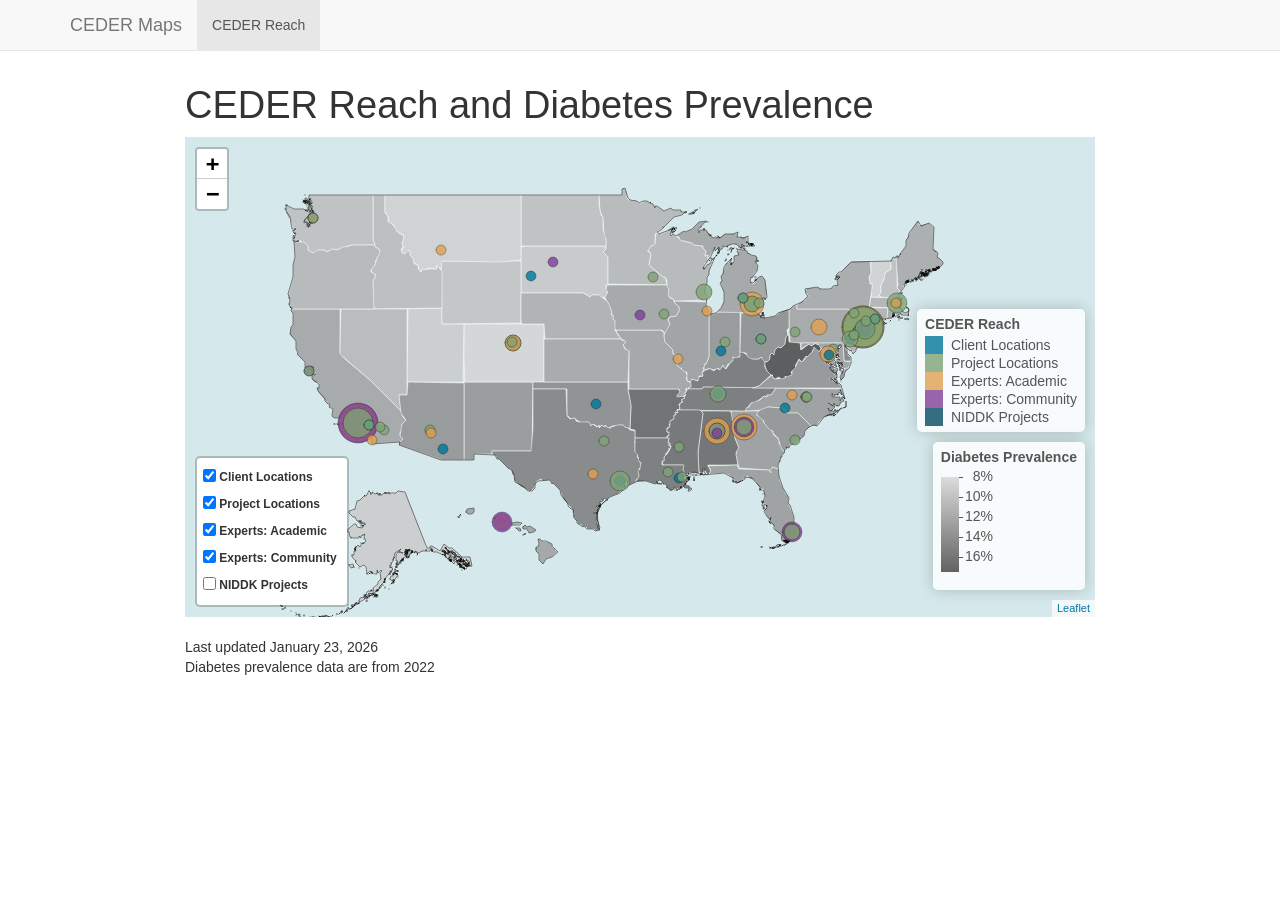
==== index.html @ 7a912268 "update - shift states, add NIDDK data, update legends" ====
<!DOCTYPE html>

<html>

<head>

<meta charset="utf-8" />
<meta name="generator" content="pandoc" />
<meta http-equiv="X-UA-Compatible" content="IE=EDGE" />




<title>CEDER Reach and Diabetes Prevalence</title>

<script src="site_libs/header-attrs-2.29/header-attrs.js"></script>
<script src="site_libs/jquery-3.6.0/jquery-3.6.0.min.js"></script>
<meta name="viewport" content="width=device-width, initial-scale=1" />
<link href="site_libs/bootstrap-3.3.5/css/bootstrap.min.css" rel="stylesheet" />
<script src="site_libs/bootstrap-3.3.5/js/bootstrap.min.js"></script>
<script src="site_libs/bootstrap-3.3.5/shim/html5shiv.min.js"></script>
<script src="site_libs/bootstrap-3.3.5/shim/respond.min.js"></script>
<style>h1 {font-size: 34px;}
       h1.title {font-size: 38px;}
       h2 {font-size: 30px;}
       h3 {font-size: 24px;}
       h4 {font-size: 18px;}
       h5 {font-size: 16px;}
       h6 {font-size: 12px;}
       code {color: inherit; background-color: rgba(0, 0, 0, 0.04);}
       pre:not([class]) { background-color: white }</style>
<script src="site_libs/navigation-1.1/tabsets.js"></script>
<link href="site_libs/highlightjs-9.12.0/default.css" rel="stylesheet" />
<script src="site_libs/highlightjs-9.12.0/highlight.js"></script>
<link href="site_libs/htmltools-fill-0.5.8.1/fill.css" rel="stylesheet" />
<script src="site_libs/htmlwidgets-1.6.4/htmlwidgets.js"></script>
<link href="site_libs/leaflet-1.3.1/leaflet.css" rel="stylesheet" />
<script src="site_libs/leaflet-1.3.1/leaflet.js"></script>
<link href="site_libs/leafletfix-1.0.0/leafletfix.css" rel="stylesheet" />
<script src="site_libs/proj4-2.6.2/proj4.min.js"></script>
<script src="site_libs/Proj4Leaflet-1.0.1/proj4leaflet.js"></script>
<link href="site_libs/rstudio_leaflet-1.3.1/rstudio_leaflet.css" rel="stylesheet" />
<script src="site_libs/leaflet-binding-2.2.2/leaflet.js"></script>
<script src="site_libs/map-widget-style-1.0.0/map-widget-style-bindings.js"></script>

<style type="text/css">
  code{white-space: pre-wrap;}
  span.smallcaps{font-variant: small-caps;}
  span.underline{text-decoration: underline;}
  div.column{display: inline-block; vertical-align: top; width: 50%;}
  div.hanging-indent{margin-left: 1.5em; text-indent: -1.5em;}
  ul.task-list{list-style: none;}
    </style>

<style type="text/css">code{white-space: pre;}</style>
<script type="text/javascript">
if (window.hljs) {
  hljs.configure({languages: []});
  hljs.initHighlightingOnLoad();
  if (document.readyState && document.readyState === "complete") {
    window.setTimeout(function() { hljs.initHighlighting(); }, 0);
  }
}
</script>






<link rel="stylesheet" href="style.css" type="text/css" />



<style type = "text/css">
.main-container {
  max-width: 940px;
  margin-left: auto;
  margin-right: auto;
}
img {
  max-width:100%;
}
.tabbed-pane {
  padding-top: 12px;
}
.html-widget {
  margin-bottom: 20px;
}
button.code-folding-btn:focus {
  outline: none;
}
summary {
  display: list-item;
}
details > summary > p:only-child {
  display: inline;
}
pre code {
  padding: 0;
}
</style>


<style type="text/css">
.dropdown-submenu {
  position: relative;
}
.dropdown-submenu>.dropdown-menu {
  top: 0;
  left: 100%;
  margin-top: -6px;
  margin-left: -1px;
  border-radius: 0 6px 6px 6px;
}
.dropdown-submenu:hover>.dropdown-menu {
  display: block;
}
.dropdown-submenu>a:after {
  display: block;
  content: " ";
  float: right;
  width: 0;
  height: 0;
  border-color: transparent;
  border-style: solid;
  border-width: 5px 0 5px 5px;
  border-left-color: #cccccc;
  margin-top: 5px;
  margin-right: -10px;
}
.dropdown-submenu:hover>a:after {
  border-left-color: #adb5bd;
}
.dropdown-submenu.pull-left {
  float: none;
}
.dropdown-submenu.pull-left>.dropdown-menu {
  left: -100%;
  margin-left: 10px;
  border-radius: 6px 0 6px 6px;
}
</style>

<script type="text/javascript">
// manage active state of menu based on current page
$(document).ready(function () {
  // active menu anchor
  href = window.location.pathname
  href = href.substr(href.lastIndexOf('/') + 1)
  if (href === "")
    href = "index.html";
  var menuAnchor = $('a[href="' + href + '"]');

  // mark the anchor link active (and if it's in a dropdown, also mark that active)
  var dropdown = menuAnchor.closest('li.dropdown');
  if (window.bootstrap) { // Bootstrap 4+
    menuAnchor.addClass('active');
    dropdown.find('> .dropdown-toggle').addClass('active');
  } else { // Bootstrap 3
    menuAnchor.parent().addClass('active');
    dropdown.addClass('active');
  }

  // Navbar adjustments
  var navHeight = $(".navbar").first().height() + 15;
  var style = document.createElement('style');
  var pt = "padding-top: " + navHeight + "px; ";
  var mt = "margin-top: -" + navHeight + "px; ";
  var css = "";
  // offset scroll position for anchor links (for fixed navbar)
  for (var i = 1; i <= 6; i++) {
    css += ".section h" + i + "{ " + pt + mt + "}\n";
  }
  style.innerHTML = "body {" + pt + "padding-bottom: 40px; }\n" + css;
  document.head.appendChild(style);
});
</script>

<!-- tabsets -->

<style type="text/css">
.tabset-dropdown > .nav-tabs {
  display: inline-table;
  max-height: 500px;
  min-height: 44px;
  overflow-y: auto;
  border: 1px solid #ddd;
  border-radius: 4px;
}

.tabset-dropdown > .nav-tabs > li.active:before, .tabset-dropdown > .nav-tabs.nav-tabs-open:before {
  content: "\e259";
  font-family: 'Glyphicons Halflings';
  display: inline-block;
  padding: 10px;
  border-right: 1px solid #ddd;
}

.tabset-dropdown > .nav-tabs.nav-tabs-open > li.active:before {
  content: "\e258";
  font-family: 'Glyphicons Halflings';
  border: none;
}

.tabset-dropdown > .nav-tabs > li.active {
  display: block;
}

.tabset-dropdown > .nav-tabs > li > a,
.tabset-dropdown > .nav-tabs > li > a:focus,
.tabset-dropdown > .nav-tabs > li > a:hover {
  border: none;
  display: inline-block;
  border-radius: 4px;
  background-color: transparent;
}

.tabset-dropdown > .nav-tabs.nav-tabs-open > li {
  display: block;
  float: none;
}

.tabset-dropdown > .nav-tabs > li {
  display: none;
}
</style>

<!-- code folding -->




</head>

<body>


<div class="container-fluid main-container">




<div class="navbar navbar-default  navbar-fixed-top" role="navigation">
  <div class="container">
    <div class="navbar-header">
      <button type="button" class="navbar-toggle collapsed" data-toggle="collapse" data-bs-toggle="collapse" data-target="#navbar" data-bs-target="#navbar">
        <span class="icon-bar"></span>
        <span class="icon-bar"></span>
        <span class="icon-bar"></span>
      </button>
      <a class="navbar-brand" href="index.html">CEDER Maps</a>
    </div>
    <div id="navbar" class="navbar-collapse collapse">
      <ul class="nav navbar-nav">
        <li>
  <a href="index.html">CEDER Reach</a>
</li>
      </ul>
      <ul class="nav navbar-nav navbar-right">
        
      </ul>
    </div><!--/.nav-collapse -->
  </div><!--/.container -->
</div><!--/.navbar -->

<div id="header">



<h1 class="title toc-ignore">CEDER Reach and Diabetes Prevalence</h1>

</div>


<style type="text/css">
* {
  font-family: Verdana, sans-serif;
}
</style>
<div class="leaflet html-widget html-fill-item" id="htmlwidget-45baf12095304bef8dec" style="width:100%;height:480px;"></div>
<script type="application/json" data-for="htmlwidget-45baf12095304bef8dec">{"x":{"options":{"crs":{"crsClass":"L.CRS.EPSG3857","code":null,"proj4def":null,"projectedBounds":null,"options":{}}},"calls":[{"method":"setMapWidgetStyle","args":[{"background":"#d5e8eb"}]},{"method":"addPolygons","args":[[[[{"lng":[-109.050173,-109.049843,-109.049813,-109.049542012251,-109.049112,-109.049195,-109.048763,-109.048772775906,-109.049084802024,-109.049106,-109.048769,-109.048591937497,-109.04859,-109.048593139572,-109.048598999056,-109.048599,-109.048731,-109.048309035589,-109.048296,-109.048286,-109.047612,-109.047647480095,-109.047653,-109.047653,-109.047645,-109.047638,-109.047117,-109.047117279572,-109.047165772631,-109.04736520556,-109.04748,-109.047453,-109.046905,-109.047013,-109.047046719674,-109.047117,-109.047116,-109.047236880653,-109.047237,-109.047415074923,-109.04747,-109.046827,-109.046909,-109.047045,-109.04687,-109.046564,-109.047298,-109.046685358783,-109.046662,-109.047145,-109.046945877251,-109.046426,-109.046579013811,-109.04680513771,-109.047006,-109.046882249387,-109.046868362467,-109.046749674445,-109.046742728296,-109.046395080562,-109.046251577674,-109.046182,-109.046182,-109.046156,-109.046113211721,-109.046086,-109.045363,-109.046104,-109.045624,-109.046072,-109.046023139153,-109.046001207114,-109.045944617481,-109.045851,-109.045851080673,-109.045899431486,-109.046017276826,-109.046024192748,-109.046035905875,-109.046048985767,-109.04605537371,-109.046059589727,-109.046071637565,-109.046083050336,-109.046084,-109.04616879456,-109.04625567532,-109.046349251741,-109.046440987196,-109.046566510783,-109.046588331975,-109.046625122675,-109.046744417874,-109.046783588042,-109.04678956207,-109.046792104787,-109.046794221037,-109.046796,-109.046768539509,-109.046768531326,-109.046721586012,-109.046692478815,-109.046683821279,-109.046668672152,-109.046645737352,-109.046619928071,-109.046596188097,-109.046570960812,-109.046556741655,-109.04654637039,-109.046498165315,-109.046481072318,-109.046481,-109.046509,-109.046489233402,-109.04648841628,-109.046442364779,-109.046398298641,-109.046352661976,-109.046309353,-109.046296,-109.046295,-109.046263839201,-109.046250670605,-109.046249519878,-109.046247972625,-109.046244599935,-109.046214021101,-109.046189704714,-109.046189683779,-109.046183194337,-109.046150827824,-109.046134187007,-109.046129325776,-109.046099792934,-109.046076613643,-109.046076563948,-109.046024,-109.046047670641,-109.046055,-109.046054885053,-109.046054445435,-109.04605407668,-109.046054,-109.046011,-109.045987504891,-109.045987494716,-109.045973,-109.045972227078,-109.045729,-109.045896927496,-109.045897309457,-109.045901303202,-109.046183,-109.046020822798,-109.046004876651,-109.046000527367,-109.04598214711,-109.045950563454,-109.045950499195,-109.045877469081,-109.04587746223,-109.04583522585,-109.04575403516,-109.045748804615,-109.045612584355,-109.045512221562,-109.045494475509,-109.045494076778,-109.045431,-109.0454311461,-109.045431159546,-109.045432436864,-109.045432461921,-109.045432462383,-109.045432713365,-109.045432905429,-109.045432905912,-109.045432958333,-109.04543298061,-109.045433,-109.045407,-109.045406646018,-109.045373650609,-109.045286570608,-109.045286537732,-109.045272,-109.045244,-109.045229139823,-109.045223,-109.033803815074,-109.005109884024,-109.004746883467,-108.958868,-108.954404,-108.749603341609,-108.646006153606,-108.620309,-108.619689,-108.536412308881,-108.379302869798,-108.320721,-108.320464,-108.2884,-108.288086,-108.250635,-108.249838706325,-108.249358,-108.196595304934,-108.186841763969,-108.186673126929,-108.047368367463,-108.037842453726,-108.033460486906,-108.000623,-107.878144002007,-107.869547127687,-107.867189001876,-107.866511001856,-107.866259286055,-107.780576407329,-107.766849999597,-107.712404494354,-107.661804503605,-107.613802000322,-107.601127853151,-107.600529000205,-107.53421298495,-107.481736999155,-107.478605081658,-107.442359998647,-107.420913,-107.410836951806,-107.333767990012,-107.254955868727,-107.244045425301,-107.196889008189,-106.985514007228,-106.963597454588,-106.877292,-106.869796,-106.781877981448,-106.781812086733,-106.750591,-106.707668044538,-106.675626,-106.661344,-106.628733,-106.628652,-106.617125,-106.617159,-106.500589,-106.500032867462,-106.476275022521,-106.475522858421,-106.412053832702,-106.343139,-106.339734364894,-106.293279,-106.248675,-106.247705,-106.201469,-106.10001080192,-106.006634,-106.006316634543,-105.997472,-105.996159,-105.718469674138,-105.718463007598,-105.716471,-105.66472,-105.62747,-105.547929583826,-105.533922,-105.522324624049,-105.512485,-105.508836,-105.465182,-105.447255,-105.442459,-105.419665893396,-105.41931,-105.251296,-105.220613,-105.220506506713,-105.155042271642,-105.136447566708,-105.1208,-105.029228,-105.000554,-104.755368410276,-104.73212,-104.732031,-104.705788056161,-104.645029,-104.63141632402,-104.625545,-104.624556,-104.519257,-104.519194990229,-104.480592108,-104.480578185033,-104.468486183089,-104.433987103927,-104.366369863959,-104.338833,-104.250536,-104.23226298601,-104.21502453372,-104.007855,-103.734364,-103.733247,-103.471821814883,-103.425683721903,-103.408134681063,-103.155922,-103.086102011771,-103.002199,-103.002247,-103.001964,-103.002143744581,-103.002198,-103.002518,-103.002252,-103.002188,-103.002565,-103.002434,-103.041924,-103.041923915598,-103.041745,-103.041674,-103.041387166569,-103.040824,-103.041305,-103.042186,-103.041716,-103.041917,-103.041146,-103.041271829564,-103.041484995686,-103.041554,-103.04205053449,-103.042050683907,-103.042366,-103.042775,-103.042497,-103.042377,-103.042366,-103.042339,-103.042395,-103.042568,-103.042711,-103.0426,-103.04252,-103.043261,-103.042642,-103.042617639748,-103.042612809138,-103.042552402864,-103.042521,-103.042781,-103.042775480951,-103.04277,-103.042769,-103.042800237602,-103.042827,-103.043286,-103.043277470412,-103.043277454333,-103.043268998042,-103.043072,-103.043386657767,-103.043594,-103.043589,-103.043588,-103.043582,-103.043575550185,-103.043549915641,-103.043538,-103.043583,-103.043610217744,-103.043611,-103.043585,-103.043606062016,-103.043612422947,-103.043613,-103.043613,-103.043614,-103.04363,-103.043693,-103.043776222217,-103.043919,-103.043944,-103.043946,-103.0439474629,-103.043947594326,-103.043955125638,-103.043979,-103.043978936987,-103.043936266136,-103.043936,-103.043719,-103.043644,-103.043625133873,-103.043605809335,-103.043580047453,-103.043569,-103.043516,-103.043529825066,-103.043686,-103.043744,-103.043767,-103.043721,-103.043771,-103.043746,-103.043555,-103.043531,-103.043571877651,-103.043617,-103.04395,-103.044893,-103.045698,-103.045644,-103.046907,-103.047346,-103.047978426842,-103.049096,-103.049608,-103.049956532261,-103.050148,-103.050532,-103.051087,-103.051535,-103.051363,-103.051664,-103.05261,-103.052610538094,-103.056655,-103.056655304753,-103.057487,-103.057856,-103.059242,-103.05972,-103.060103,-103.061161622042,-103.061784167753,-103.062891682925,-103.063386467329,-103.063905,-103.06398,-103.063998336846,-103.064216230317,-103.064452,-103.064625,-103.064679,-103.064657,-103.064569,-103.064569836802,-103.064701,-103.064862,-103.064807,-103.064916,-103.064889,-103.064672,-103.064699,-103.064707152225,-103.064711,-103.064698,-103.064807,-103.064821217267,-103.064826868944,-103.064826872699,-103.064827,-103.064807003377,-103.064799,-103.064798,-103.064864,-103.064633,-103.064815,-103.064761,-103.064788,-103.064761,-103.064735532948,-103.064725713734,-103.064712043391,-103.064696,-103.064695803864,-103.064559766108,-103.064513353785,-103.064422,-103.064348,-103.064344,-103.064423,-103.085876,-103.088698,-103.165128923371,-103.215641,-103.267633,-103.267708,-103.270383,-103.278521,-103.326501,-103.72288201487,-103.748317,-103.875476,-103.980179,-104.024521,-104.329638023971,-104.531756,-104.66646,-104.754556,-104.754787,-104.772106,-104.832893,-104.847741610844,-104.918359749142,-104.918885,-105.077046,-105.078605,-105.11804,-105.131377,-105.132916,-105.14824,-105.15031,-105.153994,-105.390396,-105.427049,-105.428582,-105.429281,-105.473262033978,-105.731362,-105.750527,-105.854061,-105.886159,-105.9006,-105.998003,-106.099737346294,-106.125534,-106.18184,-106.200682849113,-106.200699,-106.205915,-106.267860017969,-106.313307,-106.323369075398,-106.323469336526,-106.32650203923,-106.327377040936,-106.340645302761,-106.356808566918,-106.36095954523,-106.376861,-106.377179820505,-106.394298,-106.408964681989,-106.411075,-106.411089898858,-106.443916071922,-106.462788584466,-106.476664052092,-106.513986530033,-106.5170616312,-106.562214799929,-106.565142,-106.566056,-106.570448009124,-106.582131596828,-106.582636656977,-106.582639021187,-106.587972,-106.591890839803,-106.595333,-106.598587847317,-106.598639,-106.599096,-106.607003960449,-106.618486,-106.618582490048,-106.619448,-106.623568,-106.626910882875,-106.629395469948,-106.629738267254,-106.631182,-106.636492,-106.639529,-106.638186,-106.630114,-106.626466,-106.623216,-106.621873,-106.619569,-106.618745,-106.619371,-106.620454,-106.624299,-106.625479651191,-106.625535,-106.625123,-106.622819,-106.617708,-106.614702,-106.616136,-106.623659,-106.622377,-106.622117,-106.622529,-106.624063688275,-106.625322,-106.629747,-106.628663,-106.623933,-106.616219945087,-106.611846,-106.614346,-106.614773615005,-106.618870841296,-106.623445,-106.625947,-106.633668,-106.64084,-106.645479,-106.645646,-106.645296,-106.6429,-106.638154,-106.633927,-106.630692,-106.630370691537,-106.63035287014,-106.629197,-106.630256993624,-106.630799,-106.631315897573,-106.631344967303,-106.634873,-106.63588,-106.635926,-106.633548142476,-106.629701387774,-106.627808,-106.625763,-106.621857,-106.614637,-106.612810724434,-106.605845,-106.605746,-106.605245,-106.602045,-106.601945,-106.603424989633,-106.605267,-106.602727,-106.601232944887,-106.593826,-106.5901293572,-106.589045,-106.588045,-106.582144,-106.581344,-106.577244,-106.570944,-106.569009504542,-106.566844,-106.563444,-106.562945,-106.558444,-106.550827224243,-106.548532193957,-106.547144,-106.546576524959,-106.545344,-106.544714,-106.542144,-106.542097,-106.535843,-106.535343,-106.535154,-106.534743,-106.533043,-106.533,-106.53248,-106.530515,-106.527943,-106.527738,-106.527623,-106.527997,-106.528124,-106.528041,-106.528242,-106.531696,-106.569310996353,-106.599576963437,-106.601778961634,-106.750547,-106.750547,-106.993544,-106.998235,-107.00056,-107.00056,-107.296793744203,-107.296824,-107.422246,-107.422495,-107.620553,-107.627934,-107.640253,-107.865857,-108.208394,-108.208087,-108.208521,-108.208572,-108.208573,-108.707657,-108.788711,-108.851105,-108.861028,-109.050044,-109.050173],"lat":[31.48000400000004,31.499515,31.49952800000001,31.55251557594361,31.63659799999999,31.79655099999998,31.810776,31.8117148005187,31.84167931445724,31.84371500000002,31.86138299999999,31.87068916775248,31.870791,31.9206264786804,32.01363601423778,32.01365100000001,32.02817400000001,32.08241728254647,32.08409300000003,32.08911399999999,32.42637700000003,32.647047615745,32.681379,32.68632699999999,32.68998799999996,32.69343900000003,32.77757,32.77779400425197,32.81664856690571,32.97644214077486,33.06842,33.06942700000004,33.091931,33.09291700000001,33.10739117013475,33.13755899999996,33.13799500000002,33.20889499982979,33.20896499999998,33.24037497080568,33.25006299999998,33.36527199999998,33.36556999999999,33.36927999999998,33.37265399999993,33.37505999999993,33.409783,33.6171485661079,33.62505499999997,33.74000999999996,33.77740907414368,33.87505199999995,33.90802858684128,33.95676140604977,34.00005000000004,34.07849692540157,34.08730000214933,34.16253769330407,34.16694093647112,34.3873188013611,34.4782869188809,34.52239300000001,34.52255299999998,34.57929099999999,34.69648503914372,34.771016,34.78540599999997,34.799981,34.81422599999999,34.82856599999999,34.85756237019801,34.87057789418969,34.90416089656635,34.959718,34.95981851532002,35.02006134496941,35.16689107562549,35.17550798780626,35.19010199044438,35.20639891894888,35.21435799383597,35.21961095217339,35.23462198905445,35.24884176345263,35.25002499999998,35.2635517568103,35.27741131248332,35.29233898588464,35.30697298127429,35.32699699052937,35.33047799165025,35.33634698669369,35.35537741933272,35.36162599631376,35.36257899647661,35.36298462050931,35.36332221285005,35.36360600000004,35.37953482853517,35.37953957516642,35.40677083787232,35.42365486001353,35.42867678075034,35.43746423631791,35.45076787643888,35.46573889777682,35.47950958982803,35.49414301717192,35.50239103058569,35.50840702304991,35.53636902702224,35.5462840508143,35.54632600000004,35.54644,35.5527329238537,35.55299306412924,35.56765408909615,35.5816830511954,35.59621200836154,35.60999991883163,35.614251,35.61651699999997,35.64679046415748,35.65958407086163,35.66070202935578,35.66220522254338,35.66548187222498,35.69518994238032,35.71881389573574,35.71883423433788,35.7251388828586,35.75658372705541,35.77275068007691,35.77747348259206,35.80616534617459,35.82868458376078,35.82873286373606,35.8798,35.88661179959763,35.88872099999999,35.89299000169316,35.90931700160065,35.92301219646393,35.92585999999999,35.92589599999997,35.97315950299367,35.9731799714136,36.00233800000001,36.00270130514009,36.11702800000002,36.14096802494021,36.14102247789049,36.141591832814,36.18175099999999,36.25038516831657,36.25713365403082,36.25897429188562,36.26675290437908,36.28011925888987,36.28014645374734,36.31105314760959,36.31105604693798,36.32893068529955,36.3632909740909,36.36550456572838,36.42315363183217,36.46562764608519,36.47313786062067,36.47330660557338,36.50000099999998,36.52736467799808,36.52988300085338,36.76911699961324,36.77380999959168,36.77389661225711,36.82090399961708,36.85687647079151,36.85696699945056,36.86678499970662,36.87095739905483,36.87458900000002,36.87499799999996,36.87524414330215,36.89818768441567,36.95873924657194,36.9587621071937,36.96887100000001,36.96948900000002,36.99043123538571,36.99908400000005,36.9990613877526,36.99900456808717,36.99900384927422,36.99891300000002,36.99890600000001,36.99913955348278,36.99925769511515,36.99928700000001,36.99924900000001,36.9993217008121,36.9994588578443,36.99951000000001,36.99949900000003,36.99952000000003,36.99955500000002,36.99956100000001,36.99922053300961,36.99901500000002,36.99922415439059,36.99926281799402,36.99926348648101,36.99981569864592,36.99985345992168,36.9998708302929,37.00000099999998,37.0000018451053,37.0000019044237,37.00000192069483,37.00000192537302,37.0000019271098,37.00000251832186,37.00000261303412,37.00000298870819,37.00000333784818,37.00000366906557,37.00000375651717,37.00000376064931,37.00000421822991,37.00000458031426,37.0000046019245,37.00000485201571,37.00000500000001,37.00000748369808,37.0000264808319,37.0000459076463,37.00004859701892,37.00006022085218,37.0001123237881,37.00011772611452,37.00013899999997,36.99242599999997,36.9924518137716,36.99245183311912,36.99246099999994,36.99284004350721,36.99312300000005,36.99324300000003,36.993161,36.99317499999997,36.99300400000001,36.99296699999999,36.99376799999998,36.99376963184024,36.99383934364938,36.99384155069811,36.99402778562911,36.99423000000001,36.99420678347501,36.99389000000003,36.99428799999998,36.99426600000005,36.99412199999996,36.99475782241311,36.99534300000004,36.99534556330966,36.99541699999997,36.99541799999994,36.99584592003752,36.99584593031074,36.99584899999999,36.99587400000002,36.99567899999997,36.99584565157531,36.99587499999998,36.99582198218773,36.99577699999999,36.995895,36.99599100000003,36.996017,36.99599400000003,36.99585812161605,36.99585600000001,36.99560499999998,36.99516900000003,36.9951692763344,36.99533914636009,36.99538739687436,36.99542799999998,36.99272900000002,36.99326399999999,36.99346494633961,36.99348399999999,36.99344700000001,36.99342618710919,36.99337800000004,36.99353240368458,36.99359900000002,36.99437699999999,36.99376599999999,36.99376592060781,36.99371649666315,36.99371647883729,36.9937009972359,36.993656827462,36.99357025592807,36.99353499999998,36.994644,36.9947640978128,36.99487739605791,36.99623900000001,36.99804099999999,36.99801600000001,36.99901945249249,36.99919654860649,36.99926390871478,37.000232,37.00017386323132,37.00010399999999,36.91158699999998,36.90957300000001,36.7635143968073,36.71942699999999,36.67518599999998,36.61717999999998,36.60271600000002,36.52658800000003,36.50039699999999,36.50043900000002,36.50035310281342,36.318267,36.31753400000004,36.22901956522964,36.05523099999998,35.837694,35.82521699999995,35.81407200000002,35.796441,35.791583,35.73943281380075,35.65108590541502,35.62248700000004,35.39474705349185,35.39467852206501,35.25005600000003,35.241237,35.21186199999996,35.18314900000006,35.18278599999999,35.18192200000001,35.17857300000004,35.15931800000001,35.144735,35.14276600000004,35.13559600000001,35.12505800000002,35.10991300000001,35.06756099042913,35.05916263544231,34.95414208547088,34.89954600000004,34.85024299999996,34.82113302796858,34.792224,34.74736099999998,34.7063357953577,34.67118800000005,34.65309900000002,34.65177105478681,34.65176855152251,34.65045201757881,34.61978199999999,34.52507001215204,34.46265999999997,34.45977400000001,34.459662,34.45565700000002,34.44829922655861,34.41905603864432,34.405463,34.40067800000001,34.39720482146564,34.397105,34.393716,34.391253248545,34.39050947398982,34.39044199999999,34.38867899999999,34.38496899999997,34.38468999999998,34.38357800000003,34.38259774538729,34.38091599999997,34.37966000000004,34.37955499999999,34.37659413362992,34.37632813171852,34.36108498569236,34.31276400000002,34.312749083575,34.30264799999996,34.30258499999996,34.28944099999995,34.25690299999995,34.21440239607222,34.17086910662118,34.11283411361798,34.08794699999999,34.07938199999999,34.07805609488531,34.06307799999997,34.04998599999999,34.04354499999999,34.04232000000003,34.04153800000002,34.03729400000004,34.03271400000001,34.01801400000002,34.01117840125713,34.00363299999999,33.97462899999998,33.94561700000001,33.90629899999996,33.90153699999996,33.85029999999999,33.82467499999999,33.79634047056211,33.74627000000002,33.73776600000006,33.714662829094,33.70197100000004,33.67240799999995,33.65818599999999,33.65048699999999,33.64195000000004,33.62948900000004,33.57059900000002,33.57057476768682,33.38843800000001,33.38841640317422,33.32947699999998,33.31523400000001,33.26037100000001,33.25626199999999,33.21922499999994,33.16989410385742,33.14088399770588,33.08927472283874,33.06621818605171,33.04205500000002,33.03869299999996,33.03758956476398,33.02447764049894,33.01029000000002,32.99989900000001,32.96437300000002,32.95909699999999,32.90001399999998,32.89988303414768,32.87935500000001,32.86834600000003,32.85769599999999,32.85725999999998,32.84935900000003,32.82847000000002,32.82753099999998,32.79836098131792,32.78459300000003,32.78360200000004,32.77730300000005,32.74127999999997,32.72696006151711,32.72695054766144,32.72662799999996,32.71382016271929,32.708694,32.69076099999999,32.68264700000003,32.64642,32.624537,32.60186299999999,32.60039700000006,32.58798300000001,32.56220642545804,32.55226786971591,32.53843137983085,32.52219299999999,32.52192300014247,32.33465412003091,32.27076315374621,32.14500599999997,32.12304100000001,32.08705099999997,32.00051799999999,32.000465,32.00045299999996,32.00048912531142,32.00051300000003,32.000475,32.00032400000001,32.00032599999998,32.00041899999998,32.00036999999999,32.00020837138814,32.000198,32.00055399999998,32.00012500000003,32.00001,32.00007436370041,32.000117,32.00041199999998,32.00052699999999,31.99777299999999,31.99748599999998,32.00000699999998,32.00007796914892,32.000415489556,32.00041799999999,32.00057899999999,32.00053299999997,32.00048499999998,32.00052399999998,32.00051799999999,32.00048499999998,32.000497,32.000497,32.00060700000002,32.000638,32.00059999999999,32.00057699999998,32.00072070079729,32.00156400000002,32.00220600000003,32.00235000000001,32.00197000000001,32.00209999999997,32.002328,32.00249153310949,32.00253300000002,32.00204999999996,32.00178522694662,32.00178500000001,32.00176199999997,32.00161779694488,32.00151200000001,32.00145817009728,32.0014576337222,32.00144140942606,32.00143672835827,32.00136574605949,32.00127927613133,32.0012570693052,32.00117199999998,32.00117770465088,32.00148399999998,32.00135286795621,32.00133399999999,32.00133394217122,32.00120652973703,32.00113327743436,32.0010794208029,32.00093455628421,32.00092262049982,32.00074736171683,32.00073599999997,32.00075900000004,32.0007569959805,32.00075166490382,32.00075143445113,32.00075143337232,32.00074899999999,32.00076443898299,32.00077799999999,32.00075437134429,32.00075399999999,32.00073100000002,32.00063475045564,32.00049499999999,31.99991706272586,31.99473299999999,31.99099900000003,31.99047653734939,31.99008821864476,31.99003464249641,31.98980900000002,31.98571899999999,31.98034800000001,31.97682000000002,31.97125799999999,31.97068999999998,31.97291000000003,31.972933,31.97157799999999,31.96695500000001,31.96477700000001,31.96340299999999,31.961054,31.95763622495032,31.95747600000001,31.95453100000001,31.95289099999997,31.95600800000002,31.95599999999997,31.94843900000001,31.94551000000001,31.94086300000002,31.936621,31.934863,31.9322200173285,31.930053,31.92657,31.92361400000002,31.925335,31.92193250072015,31.92000300000001,31.918003,31.91781647357347,31.91602925617058,31.91403400000003,31.91222700000002,31.90978999999999,31.90459799999999,31.89867000000003,31.89564899999997,31.89485900000001,31.89293299999999,31.89166299999999,31.88918399999998,31.88641100000002,31.88583200000004,31.88579988572389,31.88371699999999,31.88105709090555,31.87969699999998,31.87903482807254,31.87899758827801,31.87447799999996,31.871514,31.86623499999999,31.86458239194992,31.86190890217071,31.860593,31.85627599999997,31.85285399999998,31.84649000000002,31.84645157177209,31.84630499999999,31.84623899999997,31.84590499999998,31.844405,31.83960500000003,31.83439563251777,31.82791200000003,31.82502399999997,31.82500335414239,31.82490099999999,31.82320383812054,31.82270599999998,31.82210600000001,31.81550599999999,31.81390600000001,31.81040599999997,31.81020600000003,31.81166866729755,31.81330599999999,31.81260599999995,31.81110400000001,31.81040599999997,31.80831576799805,31.80768595481949,31.80730499999999,31.8065805235309,31.805007,31.80428700000002,31.80210700000002,31.80214600000003,31.79860699999999,31.79750699999997,31.79708899999996,31.79610700000001,31.791907,31.79182900000001,31.79191399999999,31.79210300000003,31.79050700000002,31.78976099999998,31.78911899999999,31.78694499999998,31.78498500000002,31.78398000000003,31.783148,31.78390400000001,31.7838699687675,31.78384258638635,31.78384059418332,31.78370599999999,31.78389800000002,31.783689,31.78367100000003,31.78367900000001,31.78351300000002,31.78376197457101,31.78376200000002,31.78359900000003,31.78359900000003,31.78359900000003,31.78359900000003,31.78359900000002,31.78359900000003,31.78359900000003,31.61348899999997,31.49979800000002,31.49974200000002,31.33339500000006,31.33319100000001,31.332365,31.33230099999995,31.332315,31.33250199999997,31.48000400000004]}]],[[{"lng":[-104.057879,-104.050783,-104.039694,-104.03982,-104.040033,-104.039739,-104.039563,-104.039977,-104.040135756493,-104.040358,-104.040265,-104.040114,-104.04041,-104.040816,-104.041416448326,-104.041764,-104.041274,-104.041145,-104.041717,-104.041716272732,-104.041661374067,-104.041647,-104.041937,-104.042597,-104.043814,-104.044009,-104.04403,-104.045443,-103.74279271535,-103.668479,-103.660779,-103.660779,-103.618333974136,-103.577083,-103.55871,-103.493975328656,-103.434851,-103.432393,-103.41804,-103.411325,-103.37546,-103.369148,-103.369029,-103.284109,-103.284092,-103.252742271519,-103.245116814097,-103.218396,-103.210634,-103.161251,-103.140939,-103.125189017345,-103.097872,-103.078477,-103.047779,-103.026058,-102.995345,-102.995247998363,-102.989902,-102.953806,-102.942069771231,-102.920482,-102.880252,-102.870629,-102.817927433173,-102.746387997439,-102.704871,-102.693707097154,-102.674077,-102.672474,-102.666684,-102.652345978923,-102.65162,-102.642555,-102.62183887534,-102.56935443253,-102.558579,-102.550947,-102.497405421881,-102.476024,-102.467563,-102.459586,-102.446419,-102.44560667159,-102.425397,-102.425358,-102.420173,-102.410346,-102.406176,-102.398575,-102.396359,-102.392767,-102.392696,-102.373076350039,-102.354283,-102.353384,-102.32823,-102.320669136288,-102.247740158632,-102.217867,-102.197121968613,-102.176993,-102.176861347305,-102.176698,-102.171245822894,-102.159439,-102.157965,-102.156393,-102.145516721977,-102.145356,-102.135269,-102.125429,-102.124628,-102.123322773792,-102.114556584811,-102.087555,-102.085122,-102.06093,-102.000678897073,-102.000656,-102.000425,-101.998734331893,-101.998703,-101.992187,-101.991268328837,-101.989501,-101.973749,-101.957439,-101.886838,-101.874437659164,-101.852642,-101.832991,-101.824194228558,-101.794606,-101.790054,-101.766177,-101.765293,-101.764277,-101.758611,-101.730069,-101.72338,-101.721164914813,-101.708785,-101.700267239674,-101.681819,-101.680574,-101.657631,-101.628597,-101.57598516215,-101.562156,-101.557276,-101.451839848029,-101.41989,-101.373769,-101.37069,-101.365283,-101.333889162449,-101.333871,-101.313272,-101.287223,-101.271524,-101.224006,-101.205474846343,-101.203787,-101.179103,-101.175693,-101.171074,-101.163241,-101.146076,-101.142571,-101.106826,-101.101334,-101.079772618243,-100.980693,-100.977254586242,-100.976565,-100.964411,-100.959973045552,-100.938989,-100.935582,-100.890176,-100.876847194107,-100.811078660018,-100.793764000834,-100.769751,-100.76211,-100.762072,-100.750407,-100.720865,-100.708144375383,-100.65082,-100.64901795395,-100.628042082781,-100.627681,-100.511948993993,-100.511793,-100.50354410395,-100.499353928538,-100.462838,-100.430597,-100.424438,-100.420162,-100.410386,-100.294126,-100.285345,-100.284134,-100.275614,-100.274762,-100.170826,-100.152084,-100.14173,-100.110339,-100.108471,-100.087882419557,-100.084163,-100.069256952815,-100.06902,-100.067565278813,-100.005486,-99.9839900598073,-99.96577500000001,-99.88029200000001,-99.8800619621576,-99.83868,-99.75039599999999,-99.749494,-99.74932500000001,-99.74787000000001,-99.73893088377352,-99.718073,-99.692975,-99.671938,-99.6300171732811,-99.61116,-99.58878,-99.49314,-99.49025399999999,-99.4487160043449,-99.44279186392231,-99.40125999999999,-99.385565,-99.378486,-99.34496,-99.344774,-99.317875,-99.29727200000001,-99.283968,-99.27626600000001,-99.257745,-99.222269,-99.221672,-99.213644,-99.212571,-99.102372,-99.09805537426691,-99.092868,-99.0057543501525,-99.00564199999999,-98.9734590104526,-98.905477,-98.90442899999999,-98.8803248690827,-98.8456095246563,-98.787330391174,-98.77703853575019,-98.7563089495722,-98.7243745348833,-98.6318473214516,-98.625379,-98.600281789017,-98.50700555702851,-98.47630270694971,-98.414518,-98.3823165064246,-98.35217282424129,-98.2783009463399,-98.25748860783651,-98.18563,-98.184637,-98.17434191401151,-98.1026919940893,-98.070515,-98.008202,-98.00810165517851,-97.98689299999999,-97.9787777817296,-97.958718,-97.8824101121447,-97.85478813554781,-97.784575,-97.77704,-97.7587460741606,-97.72949182039341,-97.696691,-97.6340500190402,-97.60477569305321,-97.542598,-97.5326350750621,-97.519035,-97.51894400000002,-97.50952719201932,-97.49189200000001,-97.481967,-97.4804136818976,-97.480412998867,-97.48009654667339,-97.4797589985254,-97.354095,-97.35409240275941,-97.318899,-97.312184,-97.3119155430189,-97.228323,-97.22830388539739,-97.2282906022523,-97.144987,-97.118053,-97.103218,-97.10311199557709,-97.07499089266361,-97.01959600000001,-97.0194240623577,-97.000361,-96.99865200000001,-96.97757880856361,-96.9666686597206,-96.89407640924949,-96.8522775739747,-96.84397095637151,-96.8437734675425,-96.805155,-96.7990113416557,-96.79813643621409,-96.791505,-96.7637713288362,-96.7222067701198,-96.701313,-96.680646,-96.65989500000001,-96.639135687698,-96.639066,-96.618295,-96.607142,-96.597432,-96.58727384116702,-96.576897,-96.563672,-96.56451800000001,-96.564317,-96.564002,-96.56541199999999,-96.566562,-96.56885800000001,-96.569802,-96.5698845819619,-96.57018600000001,-96.56931400000001,-96.567775,-96.56661099999999,-96.565541,-96.56442,-96.566188,-96.56637600000001,-96.56675995455051,-96.567268,-96.568315,-96.56805300000001,-96.568941,-96.568281,-96.568772,-96.571354,-96.57265099999999,-96.571871,-96.57466700000001,-96.574417,-96.57298400000001,-96.57422835854722,-96.574517,-96.576544,-96.577534,-96.577484,-96.57974,-96.583085,-96.5841807009359,-96.58709300000001,-96.593216,-96.596704,-96.60186299999999,-96.60762099999999,-96.612512,-96.61819500000001,-96.625347,-96.62777800000001,-96.629426,-96.630512,-96.636646,-96.63872600000001,-96.6389449079695,-96.63968500000001,-96.641941,-96.6421229398222,-96.652226,-96.657460525126,-96.662595,-96.6720159698817,-96.67266499999999,-96.687224,-96.69901499583879,-96.711157,-96.745086,-96.75035,-96.75717400000001,-96.76086600000001,-96.7898546649608,-96.800156,-96.82616,-96.82671685320661,-96.827428,-96.83265900000001,-96.83576900000001,-96.840746,-96.844211,-96.84839553009591,-96.8515764610359,-96.85162099999999,-96.85239199999999,-96.85665700000001,-96.85775099999999,-96.8569335806536,-96.853646,-96.84944400000001,-96.8467950525508,-96.844334,-96.843957,-96.84119600778899,-96.83545100000001,-96.801987,-96.799102,-96.79384,-96.784863,-96.781036,-96.76528000000002,-96.7637717870835,-96.76059100000001,-96.752865,-96.7515512681348,-96.74548700000001,-96.743683,-96.743486,-96.742509,-96.738446,-96.73683699999999,-96.732739,-96.731396,-96.72425,-96.710786,-96.702006,-96.69254100000001,-96.68617845947701,-96.683753,-96.68045400000001,-96.6780869878811,-96.67544700000001,-96.67030099999999,-96.66225799999999,-96.64788799999999,-96.640624,-96.631204,-96.617726,-96.6162935663619,-96.6162792068708,-96.60118,-96.58476400000001,-96.578879,-96.574847099574,-96.57136400000002,-96.56214199999999,-96.5554653376133,-96.545973,-96.539722,-96.53094400000001,-96.521787,-96.508132,-96.50200599999999,-96.4924922968908,-96.489065,-96.482556,-96.47932299999999,-96.470386775791,-96.4698540648925,-96.469246,-96.468756,-96.46802700000002,-96.466644,-96.46191,-96.457781,-96.45694100000001,-96.4543250259353,-96.454094,-96.453067,-96.4529383035552,-96.45288902439241,-96.452791,-96.45279987348852,-96.4528760483708,-96.452949,-96.452947585722,-96.45264246286941,-96.452315,-96.452152,-96.452162,-96.452304,-96.45232663571829,-96.4523292033581,-96.45235300000002,-96.45241799999999,-96.452026,-96.452219,-96.4522178100577,-96.45221324741981,-96.4522130929104,-96.4522126803531,-96.45220999999999,-96.45217700000002,-96.45224,-96.4520965487705,-96.45209204239239,-96.45209199999999,-96.45234700000002,-96.45204699999999,-96.451853,-96.4519858660511,-96.452009,-96.4520087195371,-96.4517888298149,-96.45155953971729,-96.451559,-96.4516417524728,-96.45182900000002,-96.451888,-96.451823,-96.45171987653779,-96.45162000000001,-96.45138,-96.45157300000001,-96.451232,-96.4512340815119,-96.45123957102362,-96.451543,-96.45165312734849,-96.45176052852329,-96.451761,-96.45172105563191,-96.45171999999999,-96.451888,-96.4519707582164,-96.4519902127759,-96.452016,-96.452236,-96.45201,-96.45197400000001,-96.452122,-96.45221800000002,-96.45181599999999,-96.45182477333981,-96.45192400000001,-96.45200666991811,-96.452073,-96.45213400000002,-96.4521342857491,-96.45217413820912,-96.452213,-96.452282,-96.452305,-96.4521560529294,-96.452152,-96.452248,-96.452309,-96.452372,-96.452248,-96.4523450351456,-96.452369,-96.45223900000001,-96.45233399999999,-96.4525,-96.45255665801891,-96.452617,-96.452610027088,-96.452365,-96.452369,-96.45241900000001,-96.452673,-96.45277400000001,-96.4527742996177,-96.4528457980993,-96.4529972784872,-96.453187,-96.45331299999999,-96.453405,-96.4533735560658,-96.453373,-96.4533322919163,-96.4531716351561,-96.453053,-96.45311097628191,-96.45311599999999,-96.45329700000002,-96.453328,-96.4533268993851,-96.45326300000001,-96.45338900000002,-96.453292,-96.453165,-96.4531884676889,-96.453289,-96.45335200000001,-96.4533221362542,-96.4533171679341,-96.45328292772771,-96.45326660854739,-96.4532131642212,-96.453183,-96.453304,-96.453335,-96.453264,-96.4532636118807,-96.45326359312121,-96.45308799999999,-96.453281,-96.4533094607428,-96.45338,-96.4533938688874,-96.453408,-96.453407984514,-96.45340798428511,-96.4533986148153,-96.45338700000002,-96.453356,-96.453383,-96.45337916635791,-96.45336994645371,-96.45335200000001,-96.45334607659521,-96.4533444648672,-96.4533393642466,-96.45326000000001,-96.521272,-96.53167001341251,-96.57394600000001,-96.598928,-96.5989289125409,-96.599182,-96.59839599999999,-96.594722,-96.59167600000001,-96.590452,-96.59004300000001,-96.586274,-96.585049,-96.584547,-96.586924,-96.586191,-96.58721300000001,-96.586275,-96.583296,-96.58238,-96.580997,-96.58654900000001,-96.58674300000001,-96.584126,-96.583702,-96.585137,-96.584603,-96.582475,-96.585387,-96.587929,-96.593333,-96.593554807608,-96.593999,-96.600039,-96.6004322058138,-96.600617,-96.602608,-96.6004519303786,-96.59425400000001,-96.592905,-96.58961971708339,-96.58955108259811,-96.587884,-96.58195600000001,-96.575181,-96.570224,-96.56962799999999,-96.57078799999999,-96.57357900000001,-96.568499,-96.56272800000001,-96.55758600000001,-96.55300800000001,-96.537116,-96.531159,-96.530124,-96.530124,-96.529152,-96.525453,-96.524044,-96.52157200000001,-96.521297,-96.521323,-96.522203,-96.526467,-96.527345,-96.52722300000001,-96.526635,-96.52551,-96.52447600000001,-96.524289,-96.52457239379579,-96.5270452475727,-96.53190499999999,-96.534913,-96.533101,-96.528817,-96.525564,-96.526004,-96.52738925839,-96.53039200000001,-96.541037,-96.54930568024,-96.553087,-96.55524600000001,-96.563523,-96.56429,-96.56910999999999,-96.570707,-96.571646,-96.573556,-96.58034600000001,-96.582947,-96.58564699999999,-96.588492,-96.58891800000001,-96.5888360184796,-96.587014,-96.584086,-96.581159,-96.579582,-96.580708,-96.578828,-96.57781900000001,-96.578575,-96.580904,-96.582876,-96.582939,-96.58353300000002,-96.58631700000001,-96.58522000000002,-96.582904,-96.576804,-96.56857599999999,-96.564165,-96.56009899999999,-96.55697000000001,-96.554965,-96.553217,-96.55259100000001,-96.5525585062063,-96.55203,-96.55296300000001,-96.559186,-96.56525300000001,-96.57119400000001,-96.56918606632421,-96.568505,-96.56044,-96.558995,-96.557317,-96.556313,-96.554937,-96.54818400000001,-96.54490199999999,-96.54008800000001,-96.535741,-96.526865,-96.52208400000001,-96.520961,-96.519273,-96.512458,-96.500759,-96.496454,-96.4915252904012,-96.485264,-96.48502446618392,-96.47669700000002,-96.47557100000002,-96.474912,-96.47215800000001,-96.470626,-96.470781,-96.473777,-96.473834,-96.47239500000001,-96.46942022810801,-96.468802,-96.467146,-96.465146,-96.464896,-96.4663961109041,-96.46640158028841,-96.467292,-96.46731008430321,-96.467384,-96.466537,-96.465099,-96.45997800000001,-96.458854,-96.455544,-96.45036100000002,-96.443431,-96.442711,-96.441644,-96.44080099999999,-96.439615,-96.436589,-96.439335,-96.448134,-96.451877,-96.460516,-96.462855,-96.462636,-96.455337,-96.454526,-96.454088,-96.4541258653253,-96.45418825871241,-96.455209,-96.458201,-96.46084999999999,-96.463094,-96.46820700000001,-96.469953,-96.47316499999999,-96.476905,-96.486722,-96.48815500000001,-96.488839,-96.4892773096238,-96.490365,-96.50174800000001,-96.505239,-96.508916,-96.510256,-96.51843100000001,-96.517319,-96.51575200000001,-96.513873,-96.511605,-96.509145,-96.50914600000002,-96.510802,-96.512916,-96.513085,-96.511804,-96.51099499999999,-96.503209,-96.49918700000001,-96.4955680347642,-96.49441600000002,-96.4935903250836,-96.49167,-96.492693,-96.49434100000001,-96.49669900000001,-96.49782,-96.4984206806301,-96.49861441648231,-96.5002107075548,-96.50154314224982,-96.502728,-96.50733700000001,-96.509986,-96.51288599999999,-96.512203,-96.512237,-96.51651564479791,-96.516724,-96.52077300000001,-96.520246,-96.515922,-96.510693,-96.506148,-96.505028,-96.50313199999999,-96.50030800000002,-96.50485700000002,-96.50806900000001,-96.509472,-96.51074900000002,-96.514888,-96.519994,-96.52012000000001,-96.516419,-96.516203,-96.51688799999999,-96.518258,-96.519378,-96.52055900000001,-96.52118,-96.52351299999999,-96.525536,-96.54109800000001,-96.54168900000001,-96.541628,-96.540229,-96.537837,-96.537414960676,-96.537353873885,-96.536564,-96.538555,-96.542473,-96.54297099999999,-96.54284699999999,-96.54110141069791,-96.53939699999999,-96.536007,-96.528886,-96.526563,-96.526357,-96.52773999999999,-96.534395,-96.540116,-96.540396,-96.53843800000001,-96.537851,-96.543908,-96.54639400000001,-96.547327,-96.54965900000001,-96.55046900000001,-96.55043900000001,-96.546556,-96.54528200000001,-96.54379,-96.54341700000002,-96.54270200000001,-96.541708,-96.54146,-96.544321,-96.545502,-96.550847,-96.553772,-96.554709,-96.554203,-96.552184,-96.549976,-96.549513,-96.55080811790179,-96.55128499999999,-96.552092,-96.55398700000002,-96.556162,-96.558584,-96.56057199999999,-96.56283999999999,-96.563058,-96.56560500000001,-96.5667145165615,-96.571353,-96.57977200000001,-96.581604,-96.58238,-96.57781300000002,-96.57793700000001,-96.5834637264924,-96.58448799999999,-96.58569900000002,-96.59103899999999,-96.594983,-96.5955971966728,-96.596008,-96.595664,-96.59215500000001,-96.590913,-96.5909364865124,-96.590997,-96.592493,-96.59451199999999,-96.59802000000001,-96.598727,-96.595951,-96.597036,-96.603442,-96.60522899999999,-96.602575,-96.603784,-96.60455899999999,-96.61949,-96.62262,-96.626245,-96.6263176689755,-96.626418,-96.634934,-96.635279,-96.63251700000001,-96.63274699999999,-96.63510599999999,-96.635139,-96.6331651552794,-96.62785599999999,-96.62625500000001,-96.62412,-96.62253800000001,-96.621235,-96.620272,-96.619494,-96.620548,-96.626108,-96.63048499999999,-96.631041,-96.63387500000002,-96.635148,-96.63129499999999,-96.63142390347051,-96.632829,-96.637551,-96.6379691482919,-96.6383589571896,-96.638621,-96.630432,-96.633781,-96.63352,-96.626317,-96.62470399999999,-96.62535200000001,-96.62714099999999,-96.62452999999999,-96.62653899999999,-96.629777,-96.630617,-96.62675,-96.624916,-96.624754,-96.623413,-96.618807,-96.614953,-96.612025,-96.609666,-96.60559600000001,-96.604461,-96.60580299999999,-96.608772,-96.61178099999999,-96.611795,-96.610276,-96.605518,-96.60198900000002,-96.600313,-96.59535200000001,-96.594904,-96.59828,-96.599012,-96.59807600000001,-96.59293200000002,-96.59042700000001,-96.58675700000001,-96.58544300000001,-96.575295,-96.574907,-96.577851,-96.578479,-96.577223,-96.57282600000001,-96.571912,-96.574933,-96.57716600000002,-96.577794,-96.576538,-96.572261,-96.57074299999999,-96.57024699999999,-96.568078,-96.566684,-96.56461299999999,-96.55931,-96.55630499999999,-96.55658099999999,-96.558939,-96.5599,-96.559962,-96.55833,-96.54682699999999,-96.54369800000001,-96.541754,-96.53787700000001,-96.5376,-96.5382569686397,-96.5382690880067,-96.53846799999999,-96.537881,-96.53370099999999,-96.526414,-96.52398599999999,-96.521158,-96.51633800000002,-96.51535,-96.51564752696061,-96.516599,-96.518535,-96.521214,-96.523991,-96.52818499999999,-96.53089600000001,-96.531604,-96.529894,-96.527928,-96.525671,-96.52230900000001,-96.519565,-96.517039,-96.513237,-96.509468,-96.504654,-96.50018300000001,-96.50143400000002,-96.50131595001081,-96.501037,-96.49908600000001,-96.49233800000002,-96.49149199999999,-96.49369,-96.49557,-96.49606600000001,-96.495002,-96.48660599999999,-96.48579599999999,-96.48593700000001,-96.487937,-96.4987762839975,-96.498997,-96.498544,-96.4977146464332,-96.497265,-96.49554000000002,-96.491742,-96.489271,-96.484565,-96.47854100000001,-96.476952,-96.4769619085281,-96.476962,-96.477709,-96.479809,-96.4790387656079,-96.479009,-96.4798968619469,-96.47990900000001,-96.487455081481,-96.490802,-96.4908170997407,-96.49297,-96.490089,-96.483592,-96.479384,-96.47745399999999,-96.473339,-96.47414000000002,-96.474712,-96.47690900000001,-96.47763961919732,-96.477901,-96.47718500000001,-96.475413,-96.472199,-96.470749,-96.46994100000001,-96.46961899999999,-96.466352,-96.46351199999999,-96.45574999999999,-96.450729,-96.445629,-96.445508,-96.45975300000001,-96.465294,-96.475565,-96.478792,-96.4809819740572,-96.489497,-96.501321,-96.50570399999999,-96.5059501990263,-96.5065197416455,-96.50858700000001,-96.515891,-96.5167609827957,-96.517557,-96.51875200000001,-96.5204113856275,-96.52068300000001,-96.525142,-96.52875299999999,-96.531616,-96.53803600000001,-96.5412507820171,-96.5487890960776,-96.54879099999999,-96.55777500000001,-96.56789600000002,-96.57250999999999,-96.58434800000001,-96.591121,-96.595992,-96.59923400391011,-96.60346800000001,-96.606246162544,-96.60888300000001,-96.61148900000001,-96.6124690058496,-96.625958,-96.628179,-96.62926687262519,-96.63149400000002,-96.632882,-96.633343,-96.6333400368021,-96.633321,-96.63333100578809,-96.63533,-96.63803299999999,-96.64358900000001,-96.6480615339082,-96.648135,-96.6501651740269,-96.658754,-96.67595200000001,-96.681369,-96.68574600000001,-96.69731300000001,-96.706416,-96.7093,-96.710995,-96.711546,-96.71131200000001,-96.709485,-96.70729,-96.69685200000001,-96.692599,-96.689083,-96.687788,-96.68705765895029,-96.686982,-96.687082,-96.687669,-96.69126900000001,-96.697639,-96.728024,-96.73546,-96.74210911532121,-96.746949,-96.74937199999999,-96.751239,-96.76406,-96.778182,-96.78094648995902,-96.7925804706578,-96.793238,-96.798745,-96.80098600000001,-96.802178,-96.80019299999999,-96.80048499999999,-96.801652,-96.80622300000002,-96.813148,-96.819452,-96.829554,-96.843419,-96.84995600000001,-96.86043600000001,-96.872789,-96.88684499999999,-96.8985426770293,-96.89957267956072,-96.9047835028757,-96.906797,-96.918282,-96.933454,-96.93570800000001,-96.937589,-96.948902,-96.955862,-96.963531,-96.96567899999999,-96.965833,-96.96354046566951,-96.961291,-96.9611504868987,-96.960866,-96.96123,-96.96888,-96.97533900000001,-96.97911999999999,-96.982197,-96.99281999999999,-97.0029003943161,-97.0158249637164,-97.02485,-97.03018899999999,-97.03322900000001,-97.05218000000001,-97.065592,-97.071849,-97.079356,-97.085463,-97.09612799999999,-97.0975880370784,-97.10126500000001,-97.111622,-97.1210070176579,-97.131331,-97.134461,-97.1346499349365,-97.137101,-97.137028,-97.13821600000001,-97.14134041222211,-97.144595,-97.150763,-97.160351504817,-97.16385699999999,-97.166978,-97.172083,-97.178488,-97.1876,-97.20043099999999,-97.20472599999999,-97.210126,-97.211654,-97.21308400000001,-97.21343803451509,-97.21395699999999,-97.215059,-97.21783000000001,-97.21826900000001,-97.217411,-97.218825,-97.23192900000001,-97.2370205804386,-97.23786800000001,-97.2483031905082,-97.24855599999999,-97.25176399999999,-97.25675200000001,-97.25794945273699,-97.2665231549967,-97.26794599999999,-97.2767681840231,-97.27860868200921,-97.2786371161308,-97.2830086651649,-97.2874789668742,-97.28985900000001,-97.3007723592336,-97.302075,-97.30667699999999,-97.3067771130481,-97.308853,-97.311091,-97.318066,-97.324457,-97.326348,-97.32646950397459,-97.32851100000001,-97.3286672656504,-97.330749,-97.336156,-97.34118100000001,-97.35956899999999,-97.361784,-97.3669818187862,-97.36864300000001,-97.375337,-97.376695,-97.38802637493821,-97.39396400596981,-97.39396600000001,-97.399303,-97.404442,-97.408315,-97.413422,-97.41706600000001,-97.42319000000001,-97.425087,-97.425543,-97.431951,-97.439114,-97.442279,-97.45217700000001,-97.456383,-97.458772,-97.46166599999999,-97.470529,-97.48231759424939,-97.484921,-97.49149,-97.49623,-97.499088,-97.50034100000001,-97.504847,-97.51594799999999,-97.5266239832028,-97.53186700000001,-97.547473,-97.56192799999999,-97.574551,-97.591916,-97.59926,-97.60302103236241,-97.603762,-97.611811,-97.620276,-97.63541169026091,-97.646719,-97.65784600000002,-97.668294,-97.68650599999999,-97.70103,-97.72045,-97.72067356166551,-97.75034300000002,-97.753801,-97.76473,-97.774456,-97.7793383876196,-97.788462,-97.801344,-97.80483830143901,-97.817075,-97.82580400000001,-97.828496,-97.834172,-97.84527000000001,-97.857957,-97.865695,-97.87218996368721,-97.875345,-97.877003,-97.876887,-97.875651,-97.875849,-97.87897600000001,-97.87987800000001,-97.88486399999999,-97.88856199999999,-97.890241,-97.89439,-97.90341777706172,-97.905001,-97.90898300000001,-97.915947,-97.921434,-97.9234089343784,-97.932962,-97.936716,-97.950147,-97.95349200000001,-97.9535156042764,-97.96204400000001,-97.977588,-97.992507,-98.000348,-98.00253200000002,-98.00573900000001,-98.013046,-98.017228,-98.03503400000001,-98.037114,-98.042011,-98.04468799999999,-98.04746254278071,-98.051624,-98.056625,-98.059838,-98.06125400000001,-98.06291299999999,-98.06738799999999,-98.08278199999999,-98.087819,-98.09457399999999,-98.10470000000001,-98.107688,-98.127489,-98.12903799999999,-98.1299777918651,-98.137912,-98.14693300000002,-98.14806,-98.15307905341641,-98.163262,-98.167523,-98.17111300000001,-98.18253992711091,-98.18689181907379,-98.18976499999999,-98.20450599999999,-98.21767095861641,-98.219826,-98.224231,-98.226512,-98.2304568945483,-98.231922,-98.24683,-98.24982,-98.25181000000001,-98.258276,-98.26836299999999,-98.280007,-98.297465,-98.3097690850567,-98.319513,-98.325864,-98.329663,-98.33242300000001,-98.33349699999999,-98.335846,-98.33799,-98.34240800000001,-98.34623000000001,-98.34845497581721,-98.358047,-98.3728485572087,-98.37535800000001,-98.38644499999999,-98.39929800000002,-98.40782400000001,-98.42074,-98.42628700000002,-98.42698577933301,-98.43093399999999,-98.43450300000001,-98.437285,-98.43974300000001,-98.44414500000001,-98.44586099999999,-98.447047,-98.44830899999999,-98.45222,-98.45851500000001,-98.461673,-98.4670859609905,-98.467356,-98.478919,-98.490483,-98.49574699999999,-98.49854999999999,-98.5450990626302,-98.565072,-98.56893599999999,-98.64547297242382,-98.663712,-98.6643086992426,-98.66561299999999,-98.7053100139923,-98.742394,-98.76235602168801,-98.76437799999999,-98.801304,-98.823989,-98.82416797662719,-98.8605894427433,-98.88548352500359,-98.899944,-98.903154,-98.91913599999999,-98.919234,-98.9426079952497,-98.962081,-99.00037,-99.017971994577,-99.02190899999999,-99.02230000000002,-99.0605186163685,-99.080011,-99.08188,-99.0984214802032,-99.13434100000001,-99.13596099999999,-99.139045,-99.151143,-99.15891724698049,-99.161388,-99.195199,-99.195374200293,-99.23446199999999,-99.25429699999999,-99.2544542492264,-99.26271,-99.288045,-99.347283,-99.3555080064519,-99.368628,-99.371121,-99.37426800000001,-99.395568,-99.47135299999999,-99.474531,-99.490798,-99.494287,-99.5340492772214,-99.535375,-99.569277,-99.65242203698099,-99.6700150326143,-99.699234,-99.70144600000002,-99.719177,-99.726788,-99.743138,-99.768524,-99.7708180027238,-99.788247,-99.80030600000001,-99.80332799999999,-99.80937300000001,-99.82186799999999,-99.8499462834988,-99.850037,-99.85079078651709,-99.859945,-99.869885,-99.877697,-99.8896539998636,-99.918401,-99.92764500000001,-99.950411,-99.95092099999999,-99.961204,-99.9629841148533,-100.004757,-100.008473226868,-100.027815,-100.034389,-100.119297,-100.126427,-100.126896,-100.126911,-100.198411901919,-100.198412591428,-100.198434,-100.277793,-100.283713,-100.349548,-100.355406,-100.413360167451,-100.472742,-100.534335,-100.544018,-100.553131,-100.625414,-100.631728,-100.671280468763,-100.747883004626,-100.807759926246,-100.848180865845,-100.867473,-100.887508189765,-100.887898,-100.89721754544,-100.906714,-100.906915888495,-100.907004777871,-100.958365,-100.964169982461,-100.96419,-101.000429,-101.043147,-101.140807011447,-101.226494,-101.226853,-101.228008341598,-101.229203,-101.230325,-101.422165374895,-101.490161130008,-101.500424,-101.514084709306,-101.625424,-101.713573,-101.713822844428,-101.713904141632,-101.849982,-102.082486038791,-102.082546,-102.354505016824,-102.357797707747,-102.358759749202,-102.405551010411,-102.440509980723,-102.440547,-102.487329,-102.552915007165,-102.554466190984,-102.556079351756,-102.556394481173,-102.575975885147,-102.694191776762,-102.7137478966,-102.743198078151,-102.758236688104,-102.792111,-103.000609657376,-103.13174,-103.132955,-103.32462007376,-103.340829,-103.346848865442,-103.404579,-103.505099999707,-103.505219,-103.506151,-103.506556,-103.543351071726,-103.576329,-103.576966,-103.618334,-103.652919,-103.654242951533,-103.715084,-103.813939,-103.815573,-103.924921,-103.96627,-103.991077,-104.053028,-104.053242,-104.053318,-104.05362,-104.053946,-104.054016,-104.05425,-104.05461866602,-104.054644,-104.054798171432,-104.054832,-104.054855942138,-104.055022,-104.054883,-104.055014,-104.055255,-104.055285768204,-104.055462,-104.055423945188,-104.055002,-104.054665,-104.054597,-104.054661466311,-104.054840270387,-104.055036,-104.055516115355,-104.055525,-104.055612318545,-104.055705,-104.055740414124,-104.055908,-104.055899024284,-104.055832605852,-104.055755,-104.055784100314,-104.055952,-104.05585,-104.055910871497,-104.055941,-104.056494,-104.055913,-104.056649,-104.057879],"lat":[44.99760499999999,44.99778299999998,44.99806999999999,45.01121999999992,45.090749,45.091143,45.12403900000005,45.12498799999996,45.21289076204162,45.33594600000001,45.34535600000002,45.37421399999999,45.39347400000003,45.46270799999998,45.48049406479886,45.49078900000001,45.49999400000004,45.50336700000005,45.53912199999996,45.53924219658023,45.54831537740375,45.55069099999996,45.55791500000007,45.74999800000003,45.86838499999998,45.87197400000001,45.88197500000002,45.94531000000003,45.94525540534539,45.94524199999997,45.94524099999996,45.94523099999998,45.94525737092991,45.94528300000003,45.945131,45.94521462369635,45.94529100000001,45.94531299999996,45.945186,45.94526400000002,45.94479699999996,45.94515199999998,45.94515199999997,45.94515199999997,45.94514899999999,45.94517715443828,45.9451840026785,45.94520799999997,45.94522200000004,45.94530900000004,45.94525700000001,45.94525882854415,45.94526199999999,45.945289,45.94533499999994,45.94530700000006,45.94516600000002,45.94516680196103,45.94521100000001,45.94512104598099,45.9450917983927,45.94503799999999,45.94506899999998,45.94506916460734,45.94507006610009,45.9450712898262,45.94507199999999,45.94514523207041,45.94527399999994,45.94524399999999,45.94530700000004,45.9454431084051,45.94544999999999,45.94540400000005,45.94533615997084,45.94516428679557,45.94512900000005,45.945015,45.94513505639287,45.94518300000003,45.94515899999999,45.94508099999997,45.945083,45.94508137704339,45.94504099999996,45.94499000000002,45.94506999999997,45.94507900000001,45.94499700000001,45.94486800000004,45.94491600000001,45.94497899999996,45.94495100000003,45.94492546222641,45.94490100000003,45.94498400000003,45.94480599999995,45.94479949164073,45.94473671468758,45.94471100000001,45.94466582928531,45.94462200000001,45.94462199999997,45.94462199999997,45.94462800216498,45.94464099999997,45.94464100000003,45.94466300000003,45.94465905824837,45.944659,45.94458600000001,45.94465200000003,45.94481299999998,45.94480543051186,45.94475459214878,45.94459800000003,45.94464200000002,45.94462200000001,45.94451504064743,45.94451500000002,45.94458100000004,45.94455743668136,45.944557,45.94447100000003,45.94447134202203,45.94447199999997,45.94445600000006,45.94448399999999,45.94455899999999,45.94452201220135,45.94445699999994,45.944464,45.94444864546866,45.94439700000004,45.94444199999999,45.94432199999998,45.94436700000002,45.94441199999996,45.94447800000003,45.94435600000002,45.944187,45.94421143499251,45.94434800000001,45.94437832355531,45.94444400000001,45.94432899999998,45.94438699999999,45.94429300000004,45.94424865595159,45.94423700000001,45.94409999999998,45.94384137114978,45.94376299999998,45.94426499999997,45.94419799999999,45.94409200000003,45.94416595721312,45.94416600000002,45.944164,45.944107,45.94420899999999,45.94402500000005,45.94390585216998,45.94389499999993,45.94389599999996,45.943983,45.94395900000001,45.94391499999995,45.94384200000002,45.943841,45.94398400000004,45.943841,45.94388157023451,45.94406800000007,45.94389807838994,45.94386399999996,45.943822,45.94382653885667,45.94384800000002,45.94375700000002,45.94386099999994,45.9438504852683,45.94379860226443,45.94378494320176,45.94376599999998,45.94376699999999,45.94380300000001,45.94364900000006,45.94402399999998,45.94396152737709,45.94367999999996,45.94367704059158,45.9436425929878,45.94364200000003,45.94365398384715,45.94365400000004,45.94363917203854,45.9436316399083,45.94356599999997,45.94363800000004,45.94356899999998,45.94353299999998,45.94345299999999,45.94326899999997,45.94313000000002,45.94295099999994,45.94292200000007,45.94294500000003,45.94251400000002,45.94248599999999,45.94250599999999,45.94236699999999,45.94239099999999,45.94231477109433,45.942301,45.94217204984609,45.94216999999997,45.94216496271827,45.94195000000002,45.94188071238834,45.94182199999998,45.94167200000002,45.9416699048269,45.94129299999995,45.94093500000001,45.94095599999999,45.94093500000001,45.94093300000005,45.94092519998586,45.94090699999997,45.94094899999998,45.94106199999999,45.94108683052691,45.94109800000003,45.94110400000002,45.94038299999999,45.940362,45.94036433375254,45.94036466659193,45.94036699999999,45.94040700000001,45.94040300000002,45.94029899999995,45.94029899999995,45.94026299999999,45.940165,45.940195,45.94018799999999,45.94006,45.94007100000002,45.94006900000002,45.94011599999995,45.94010800000002,45.94015800000005,45.94016980895088,45.94018400000002,45.93994430912845,45.93994399999997,45.93980776890558,45.93952000000003,45.93952000000003,45.93940839800337,45.93924766614531,45.93897783407059,45.9389301828353,45.9388342049627,45.93868634879433,45.93825794829348,45.938228,45.93802280514778,45.93726017846981,45.93700915190001,45.93650399999999,45.93645912094798,45.93641710985692,45.93631415500979,45.93628514896338,45.93618499999998,45.93618299999996,45.93618272936629,45.93618084585777,45.93618000000001,45.93609599999998,45.93609536428029,45.93596099999997,45.93593709358953,45.93587800000005,45.93563655678258,45.93554915901692,45.93532699999998,45.93539300000005,45.9353836650866,45.93536873740354,45.93535200000002,45.93531378767231,45.93529592971221,45.93525800000001,45.93527744975371,45.93530399999997,45.93530399999997,45.93523681665154,45.93511099999997,45.93513799999999,45.93513719985079,45.93513719949902,45.93513703648728,45.93513686260861,45.93507213025241,45.93507212891451,45.93505400000003,45.93507700000004,45.93507720487774,45.935141,45.93514103142343,45.9351410532602,45.93527800000001,45.93548499999998,45.93599099999999,45.93599022799393,45.93578542839957,45.935382,45.9353806681202,45.93523300000001,45.93569999999998,45.93567070399799,45.9356555366825,45.93555461875938,45.93549650991694,45.93548496203692,45.93548468748752,45.93543099999999,45.93562273615051,45.93565004089178,45.93585700000001,45.93584162520455,45.93581858293985,45.93580699999998,45.93571599999999,45.93555999999998,45.93531880966065,45.93531800000006,45.93540699999998,45.93530099999996,45.93520899999999,45.9352337337688,45.93525899999996,45.93523899999997,45.92625600000001,45.92107400000002,45.91956,45.918933,45.91693100000001,45.91708700000001,45.91366099999999,45.91331217723391,45.91203899999999,45.91140400000002,45.91211200000001,45.911385,45.91088299999998,45.90941500000003,45.90866300000006,45.90669900000002,45.90613684232847,45.90539300000001,45.90290200000004,45.898697,45.89525,45.89120299999999,45.88807200000004,45.88667300000002,45.87647399999997,45.871846,45.86681600000003,45.86500999999997,45.861602,45.84658203225234,45.843098,45.83994499999999,45.83792999999999,45.83310799999997,45.82581999999997,45.820024,45.8190455784307,45.81644500000002,45.81387299999999,45.811801,45.806343,45.79906999999995,45.79444200000005,45.791063,45.78792399999999,45.78623900000002,45.78421099999996,45.78115700000003,45.77370200000004,45.77017099999995,45.76908193855845,45.76539999999999,45.75987100000003,45.75963993554126,45.74680899999998,45.74270629137833,45.73868199999998,45.732745011433,45.73233600000003,45.72593100000001,45.72180737842434,45.71756099999998,45.70157599999998,45.698782,45.69095699999999,45.68751799999998,45.67337929328983,45.66835499999996,45.65416400000002,45.65368224292768,45.65306700000002,45.65171600000005,45.64964799999999,45.64529399999999,45.63958300000003,45.6281921556593,45.61953324095079,45.61941199999998,45.61483999999998,45.60904099999998,45.60596199999995,45.6052341881337,45.60230700000001,45.598944,45.5965754988463,45.59437499999999,45.59400300000001,45.59144715087363,45.58612900000004,45.55541400000002,45.55422499999999,45.55072399999999,45.54129999999998,45.53597200000004,45.52141400000001,45.51931716911859,45.51489500000002,45.50216300000004,45.49976790548672,45.48871199999996,45.484439,45.48064899999999,45.478723,45.47349900000001,45.46677499999991,45.45873699999999,45.45701999999999,45.45148199999996,45.43693000000002,45.42624699999998,45.41733800000004,45.41315181323355,45.41155600000001,45.410499,45.4103652144139,45.41021600000001,45.41054499999998,45.40901100000001,45.41012600000001,45.40922699999999,45.40923800000004,45.40809200000002,45.40766684095276,45.40766257892808,45.40318100000001,45.39570499999996,45.39229500000004,45.39099449080072,45.38987099999999,45.38609000000001,45.38400883366761,45.38105,45.38033799999994,45.37849499999994,45.37564500000003,45.36783200000002,45.36547300000002,45.35929618727118,45.35707100000003,45.34627300000001,45.33964400000002,45.32660546625541,45.32582820632278,45.32494099999995,45.320564,45.31861900000003,45.31716200000005,45.31388400000003,45.30760999999998,45.30365200000004,45.30171689589729,45.30154600000003,45.29811499999997,45.29166385756077,45.28919365025425,45.28427999999997,45.28342516854989,45.27608682751741,45.26905899999995,45.26892499381837,45.24001388163629,45.208986,45.20484899999995,45.20310899999998,45.17856299999998,45.15339023346818,45.15053480834958,45.12407099999999,45.12267700000004,45.09513799999997,45.09383600000003,45.08825199758029,45.06684105851259,45.06611599720991,45.06418000347769,45.05160200000001,45.05018500000003,45.04234700000004,44.97946883676748,44.97749358161702,44.97747499999995,44.96273400000001,44.91069500000005,44.90667199999996,44.89254050307997,44.89008,44.89002726550766,44.84868213400677,44.80556948124524,44.80546800000004,44.80308442229234,44.797691,44.79229900000002,44.79047099999999,44.78321679783347,44.776191,44.76178800000003,44.76050999999997,44.71837499999999,44.71827299922217,44.71800399549848,44.70313500000005,44.66679246982019,44.6313495894722,44.63119399999997,44.63072051310028,44.63070800000003,44.54405799999997,44.54371856200319,44.54363876791139,44.54353299999999,44.526871,44.51692900000005,44.50684900000002,44.47304300000005,44.47087300000001,44.46040199999999,44.45887048355637,44.44154900000006,44.41277598468568,44.38969000000004,44.38367899999999,44.38359389016458,44.37172391063298,44.36014900000002,44.35485700000004,44.34533200000001,44.34230146254469,44.342219,44.34064199999998,44.32809400000001,44.32599099999995,44.31336199999998,44.31232669113294,44.31207099999996,44.29865499999997,44.29700900000005,44.28568700000002,44.28424149413338,44.28270199999997,44.28240509783259,44.27197199999998,44.26896699999998,44.25527399999996,44.25458799999998,44.19689499999996,44.19677998088798,44.16933270060368,44.11118147034271,44.03835000000005,44.03642999999996,44.02541300000001,44.02377300230898,44.02374399999995,44.021854,44.01439500785823,44.008887,44.00703636027141,44.00687599999998,43.99472300000001,43.99287100000003,43.99265775163942,43.98027699999997,43.97806000000001,43.96718000000001,43.96653999999995,43.9635637671368,43.95081400000002,43.94912199999999,43.93666899469982,43.93459723461259,43.92031927116042,43.91351426952766,43.89122830176869,43.87864999999995,43.87858299999998,43.87702900000001,43.84960399999999,43.84950590947385,43.84950116833673,43.805123,43.791435,43.76216988192522,43.68963700000002,43.68239100166301,43.675008,43.67496002001612,43.67495931093652,43.64593001658501,43.60994399999998,43.60754399999998,43.58818300000003,43.58804164990632,43.58770170311462,43.58703999999996,43.58146105406745,43.5799430515318,43.57513904314473,43.50038999999999,43.50039699999996,43.50040687015748,43.50044700000001,43.50045699999998,43.50044102694233,43.49601100000003,43.49507400000002,43.49331400000003,43.49436699999999,43.494298,43.49190599999996,43.49109900000001,43.48988699999997,43.48883299999999,43.48767,43.48580699999997,43.48491500000002,43.48351400000001,43.48317200000001,43.48339899999998,43.48138399999999,43.47849900000001,43.47738899999995,43.47556299999998,43.47430199999999,43.471141,43.46961000000004,43.46705099999997,43.46494900000001,43.46487799999998,43.46282499999995,43.46149515348529,43.45883200000002,43.45708000000005,43.45310304292861,43.45123400000004,43.44964900000002,43.4456496637715,43.43415300000001,43.43316999999998,43.43219835189587,43.43217805271025,43.431685,43.43221200000006,43.43175599999993,43.42860100000003,43.42752700000001,43.423755,43.41922799999998,43.41721699999996,43.41278199999999,43.406792,43.40411700000002,43.39506299999999,43.39560999999999,43.39640999999999,43.39755299999997,43.39773500000002,43.39631699999998,43.39476200000003,43.38564000000003,43.37594699999997,43.37460700000003,43.371947,43.36831400000001,43.368109,43.362257,43.35183300000001,43.34833499999998,43.34815100000003,43.34721399999997,43.34689681923383,43.34412914517991,43.33869,43.33647299999999,43.32858700000001,43.31656100000004,43.31246699999996,43.309999,43.30685312491882,43.30003399999999,43.29555599999998,43.29370601145828,43.29285999999999,43.29480299999998,43.294804,43.294804,43.29553500000003,43.29670099999998,43.29818700000002,43.29917000000003,43.298204,43.29812499999998,43.296705,43.29633899999997,43.293671,43.29359074078049,43.29180700000001,43.29295399999999,43.29508500000002,43.29344599999998,43.28902000000004,43.28423200000003,43.27993800000001,43.277604,43.27480000000001,43.27459399999996,43.27653599999997,43.27687899999995,43.27431899999996,43.26887800000004,43.26769000000002,43.26830800000003,43.26266200000002,43.26023899999998,43.25927899999996,43.25909599999999,43.25999900000005,43.25914099999998,43.25776899999995,43.2573837081721,43.25111700000001,43.24728100000002,43.24515500000001,43.24424100000005,43.23896100000003,43.23343003505524,43.23155400000002,43.224219,43.22412599999996,43.22477800000002,43.226135,43.22677500000001,43.22691199999997,43.22592799999999,43.22569800000001,43.22763999999997,43.22407099999999,43.22095999999995,43.21823999999999,43.21768999999997,43.21855600000001,43.22076699999996,43.22365199999999,43.22388588246621,43.22418300000004,43.22412235463442,43.22201400000005,43.221054,43.21735100000001,43.20953399999999,43.207225,43.20509899999998,43.19876599999999,43.18980399999994,43.18564399999996,43.18471754028751,43.18452499999998,43.18450199999996,43.18297100000003,43.18203400000002,43.17078442039878,43.1707434045818,43.16406600000003,43.16318969756745,43.15960800000001,43.15028099999995,43.14751500000001,43.14351599999999,43.14335599999996,43.14415700000004,43.14223699999999,43.13382499999999,43.12884099999999,43.12468700000003,43.12312899999998,43.12196300000005,43.12084199999998,43.113916,43.10445200000004,43.10047399999998,43.09493999999999,43.09141900000001,43.08961399999996,43.08812900000004,43.086826,43.084197,43.08388813243981,43.08337918941398,43.07505299999998,43.06755400000001,43.06403299999997,43.06298099999998,43.06186,43.06208799999999,43.06354999999999,43.062383,43.05549800000002,43.054013,43.051475,43.05127796172868,43.05078900000002,43.04863199999998,43.04872599999999,43.04998500000001,43.04991700000001,43.04206800000001,43.04024699999998,43.03938799999999,43.03981400000001,43.03992700000001,43.03729700000001,43.03667999999996,43.03190200000002,43.02996200000002,43.02843700000001,43.025799,43.024701,43.019805,43.01921300000003,43.01567671495924,43.014551,43.01309449260928,43.00970700000001,43.00508900000001,43.00181900000002,42.99880700000001,42.99814299999998,42.99801118805249,42.99796867511174,42.99761838874554,42.99732600240359,42.99706599999999,42.99651899999999,42.99512599999999,42.99142400000001,42.98881800000002,42.98593700000004,42.98166598371969,42.98145800000003,42.98038500000001,42.97764300000001,42.972886,42.97126000000006,42.97134800000001,42.97084399999997,42.96819200000002,42.95939099999995,42.95465899999997,42.94853399999997,42.945151,42.94439699999997,42.94366800000002,42.93975999999998,42.93818299999996,42.93543800000005,42.93376899999998,42.932512,42.93184900000002,42.93198700000003,42.93276500000002,42.93484599999996,42.93578400000002,42.93551099999997,42.924496,42.92257599999996,42.920678,42.91866600000002,42.91070899999998,42.90903377242419,42.90879129673289,42.90565599999998,42.90460500000002,42.90503999999999,42.90455999999998,42.90373700000005,42.90182798306185,42.89996400000003,42.90090099999995,42.89794999999997,42.89375500000001,42.89185200000001,42.89058799999998,42.89065900000002,42.88967799999999,42.88887700000002,42.886111,42.87847500000002,42.87461399999999,42.87446400000002,42.87370999999994,42.87028099999997,42.86374200000002,42.86317100000001,42.85727300000001,42.85715799999998,42.858254,42.85946599999997,42.85971699999995,42.85887100000001,42.85768199999998,42.85128199999996,42.84995599999999,42.84764800000005,42.84750100000004,42.84614200000002,42.84364799999995,42.84186400000002,42.84070499999997,42.839143,42.83728875952787,42.83660600000001,42.836057,42.83603400000001,42.83667499999999,42.839487,42.83937300000001,42.836309,42.83105100000002,42.83043400000004,42.83173133138651,42.83715499999997,42.83809299999999,42.83752099999998,42.83365700000004,42.82871900000005,42.82764499999997,42.8203339617184,42.81897899999998,42.81804099999999,42.81536500000002,42.81584400000002,42.8153646269871,42.81504399999997,42.81042599999999,42.80992400000001,42.80898700000002,42.8083134403765,42.80657799999998,42.80112200000002,42.79804600000003,42.79880299999998,42.79781899999994,42.79355400000007,42.79188800000002,42.79234700000002,42.79116299999995,42.787767,42.78372,42.783034,42.784034,42.776892,42.77522400000002,42.77406381670275,42.772462,42.770735,42.76912399999998,42.76734099999999,42.76572899999997,42.76475099999998,42.76322699999998,42.7613789089456,42.75640800000002,42.755887,42.757808,42.75844899999999,42.758084,42.75712400000005,42.75479199999999,42.75353400000002,42.75272900000003,42.75037800000002,42.744496,42.74278399999996,42.74024000000003,42.73719499999995,42.7370393746888,42.73534300000003,42.737269,42.73635141851461,42.73549602478401,42.73492100000002,42.729919,42.726567,42.72418799999994,42.72595100000003,42.725497,42.719821,42.71733300000006,42.71561700000004,42.71032899999997,42.70885199999996,42.70587999999999,42.70403599999999,42.70489299999998,42.706848,42.70700900000001,42.69968399999998,42.69903999999998,42.70046400000003,42.70236400000005,42.70201999999998,42.700138,42.69843000000007,42.69818599999996,42.69598999999999,42.69513000000001,42.69411900000002,42.69424100000003,42.69742899999996,42.69802399999998,42.69399700000001,42.68944300000004,42.68891400000001,42.68777499999999,42.68663700000006,42.686893,42.69107600000003,42.69013099999994,42.68308900000002,42.68282299999998,42.68082600000005,42.67939400000007,42.67813700000004,42.67750899999999,42.678651,42.67768099999999,42.67393199999997,42.67334099999999,42.67202699999998,42.67077099999997,42.67077599999998,42.67169100000002,42.67406800000001,42.676241,42.67594200000005,42.67160400000002,42.66831099999999,42.66483600000004,42.66372400000001,42.66364199999999,42.66281899999996,42.65854300000003,42.65759699999997,42.66149099999998,42.66137699999997,42.66037799999996,42.65543099999999,42.652161,42.64908127028238,42.64902445725898,42.64809200000003,42.64644599999999,42.64354100000002,42.64121299999999,42.634562,42.63441300000002,42.63043499999998,42.62764500000001,42.62638628706181,42.62236099999998,42.62016500000002,42.61866800000001,42.61844600000005,42.61844700000005,42.61712900000002,42.615148,42.61043199999998,42.60898599999998,42.60931200000002,42.612558,42.61522399999996,42.61595499999999,42.61489400000001,42.61273000000002,42.60500100000003,42.59410599999997,42.59061000000001,42.59020470494907,42.58924699999998,42.58842499999999,42.58781400000002,42.58610299999998,42.58455499999995,42.58272199999999,42.58087199999996,42.57885299999997,42.57606200000001,42.57500100000001,42.57352399999998,42.57142000000005,42.56104329665773,42.56083199999998,42.55811600000004,42.55738002165875,42.55698099999996,42.55644000000004,42.55651099999999,42.55680100000003,42.55688499999999,42.55637799999995,42.55607899999997,42.54652222465649,42.54643399999999,42.53559499999997,42.52959500000005,42.52651406243157,42.52639500000004,42.52422467079634,42.52419500000002,42.52151822970323,42.520331,42.52030976424837,42.51728199999996,42.512441,42.510345,42.51113799999997,42.50958900000006,42.50353700000001,42.503179,42.50115900000001,42.49779500000001,42.49525477256903,42.49434600000002,42.49104600000001,42.48962099999999,42.48924199999995,42.48947299999998,42.49025299999999,42.49139599999997,42.49080899999998,42.490464,42.49256399999994,42.49110799999998,42.49069099999998,42.49063000000001,42.486921,42.48391899999996,42.48003600000003,42.47963499999999,42.47973258221632,42.480112,42.48274900000001,42.48472299999997,42.48489106093777,42.48527984341258,42.486691,42.49426999999999,42.49564442660171,42.49690200000001,42.50083900000005,42.50420933165765,42.504761,42.51023399999999,42.51327300000001,42.51516999999999,42.51813099999999,42.51885316767579,42.52054657230339,42.52054699999998,42.52038000000003,42.51787699999998,42.51573700000004,42.50783400000002,42.50541,42.50462099999999,42.50455118156371,42.50446000000005,42.50484889145118,42.50521800000003,42.50608799999996,42.5065951728386,42.51357599999999,42.51696299999996,42.51937699427789,42.52431899999999,42.52898700000001,42.53198400000001,42.53309210130587,42.54021099999999,42.54024800000003,42.54763999999998,42.55196000000004,42.55760400000003,42.56082410635322,42.56087700000002,42.56193787538145,42.56642600000001,42.5716,42.57448600000001,42.57794399999995,42.59041199999995,42.59941299999994,42.603753,42.60812800000003,42.61475800000004,42.617375,42.62193199999999,42.62531699999995,42.63759599999999,42.64203999999999,42.64408100000003,42.64599200000001,42.64942714009858,42.649783,42.65209300000002,42.65312600000001,42.65619999999998,42.65914299999999,42.66688199999996,42.66716399999999,42.66661940799748,42.66622300000001,42.66573300000001,42.66436000000003,42.66198499999996,42.66299300000001,42.66354953354579,42.66589162942108,42.66602399999998,42.668243,42.66975799999999,42.672237,42.68434600000003,42.69246599999997,42.69877400000002,42.70415399999999,42.706397,42.70777400000003,42.70844099999994,42.71202400000004,42.71503399999998,42.720797,42.724096,42.72522200000004,42.73025120376694,42.7306940346467,42.73293433348368,42.73379999999997,42.73185199999998,42.723806,42.72060299999995,42.71959700000001,42.71946500000003,42.719178,42.72064299999996,42.72453200000003,42.72709599999997,42.73187741297065,42.73656899999999,42.73740216003577,42.73908900000002,42.74062300000001,42.75427800000006,42.75832100000002,42.76008999999998,42.76055400000005,42.75948099999998,42.76040910124377,42.76159906550108,42.76243,42.76371200000001,42.76590400000001,42.770187,42.772189,42.77230500000001,42.77140599999998,42.77006100000002,42.76934000000001,42.7694414664662,42.76969700000003,42.76939000000001,42.77059901922125,42.77192899999996,42.77449400000001,42.7748116110789,42.77893200000003,42.78096299999999,42.78342799999999,42.78670228996781,42.79011299999998,42.79556600000005,42.7997334187348,42.80125699999999,42.80208700000001,42.80292499999999,42.80322999999999,42.80483499999998,42.80548499999998,42.80650500000002,42.80929600000002,42.81068399999999,42.813007,42.81590091786926,42.82014299999997,42.822977,42.82776600000002,42.82956099999999,42.84351899999999,42.84584799999998,42.85133499999995,42.85288159220599,42.85313900000001,42.85533285039969,42.85538600000003,42.85543200000004,42.853913,42.85377072626941,42.85275205340847,42.85258299999999,42.85375698296041,42.85400190114257,42.85400568491927,42.85458741434859,42.85518228496348,42.85549900000003,42.86457649207369,42.86566000000006,42.86760399999994,42.86759033567313,42.86730699999997,42.86582099999996,42.863247,42.86199800000002,42.86128900000004,42.86118856120832,42.85950100000001,42.85942454294583,42.858406,42.85680199999999,42.85588199999999,42.85481599999999,42.855123,42.85762074175822,42.858419,42.86299099999998,42.86519500000004,42.86457499251253,42.86425010910531,42.86425000000003,42.86483499999999,42.86775000000009,42.86833400000004,42.86735100000001,42.865918,42.86116800000004,42.85822099999996,42.85665799999998,42.85154199999999,42.84710999999999,42.84622399999999,42.84604799999996,42.846937,42.84832200000002,42.84917600000004,42.85045500000005,42.85038373765291,42.85036799999999,42.85162500000001,42.85323099999998,42.85519699999999,42.85722000000001,42.85847700000006,42.85375200000001,42.85130616101892,42.85010500000002,42.84802799999999,42.84755200000001,42.84965300000001,42.85383699999998,42.856229,42.85798336871639,42.85832899999999,42.85836699999997,42.85659800000003,42.85144878585692,42.84760200000004,42.84462599999995,42.84303100000002,42.84243500000003,42.84379700000002,42.847439,42.84745436131072,42.849493,42.84901200000002,42.84910000000005,42.84977399999998,42.85102928186618,42.85337500000001,42.85800300000002,42.858842200994,42.86178099999997,42.86753200000002,42.86879699999997,42.86879400000002,42.86773400000001,42.86509300000003,42.86285999999996,42.86007625183311,42.85872400000009,42.85439400000001,42.85266299999999,42.85030700000002,42.84772499999998,42.84367300000002,42.83539500000001,42.82623099999999,42.817251,42.81511299999998,42.811682,42.80078332653272,42.79887200000001,42.794909,42.78990100000004,42.78835199999999,42.78661331080789,42.77820299999998,42.77575399999998,42.76961899999995,42.76903999999998,42.76903908365055,42.76870800000005,42.76992300000004,42.76511099999997,42.76325600000001,42.76326400000005,42.76416699999996,42.76229899999998,42.76241099999997,42.764205,42.76572400000002,42.76731600000004,42.76802899999995,42.76832501523319,42.76876900000001,42.77078100000005,42.77277199999997,42.777954,42.78111900000002,42.78475900000003,42.794342,42.79578899999998,42.79930900000002,42.808475,42.81063300000002,42.82012700000005,42.82122799999996,42.8224458957008,42.83272799999999,42.83982299999998,42.84001300000001,42.83906544814456,42.83714300000006,42.83692499999998,42.83711400000002,42.83987944869073,42.84093265694293,42.84162799999999,42.84684500000001,42.852269100443,42.85315699999997,42.85552099999997,42.85774199999995,42.8602197729529,42.86114000000001,42.86839700000003,42.87184299999998,42.87282400000002,42.87438999999996,42.87415200000004,42.87499600000001,42.88005900000003,42.8825596624247,42.88453999999999,42.8865,42.88844100000001,42.89050100000003,42.89153200000001,42.895654,42.89776,42.90084699999998,42.90274699999998,42.90364493599661,42.90751600000003,42.9123178915882,42.91313199999998,42.91840699999999,42.92246499999996,42.92575000000001,42.93192399999996,42.9321,42.93201037820482,42.93150400000003,42.92922700000003,42.92839299999999,42.92819499999997,42.92924200000002,42.93061999999996,42.93511700000003,42.93642799999999,42.93838900000004,42.94337399999998,42.94442699999998,42.94740731936288,42.94755599999997,42.96353900000002,42.97794799999997,42.988032,42.99856000000001,42.99844803929498,42.99840000000003,42.99853699999999,42.99846189724791,42.99844399999995,42.99847287760676,42.99853599999998,42.99843621589062,42.99834299999998,42.99832483949993,42.998323,42.99824100000004,42.99830999999999,42.998309557006,42.99821940842289,42.99815779184122,42.99812199999998,42.99830599999997,42.99824199999999,42.99824100000004,42.99826554850481,42.99828599999992,42.99827299999999,42.99834818378302,42.99836500000001,42.99823700000005,42.9983164689741,42.99835699999998,42.99828799999999,42.9982919762438,42.9983006105841,42.99830100000007,42.99850799999998,42.99834399999997,42.99843581882719,42.99846500000002,42.99810700000002,42.99810777642689,42.99828099999998,42.99813799999998,42.99813979435698,42.99823400000005,42.99815200000004,42.99821699999998,42.9981873290936,42.99814000000001,42.99809300000005,42.998047,42.99816999999994,42.99796700000005,42.99808100000002,42.99814299999999,42.99811800000003,42.99804058123586,42.998038,42.99799500000001,42.99792142428462,42.99790585610049,42.99787999999999,42.99799400000002,42.99789900000003,42.997892,42.99791200000001,42.99812499999996,42.99811232209617,42.99801600000002,42.99797200000003,42.998064,42.99817800000002,42.99799500000001,42.99817043320301,42.99817099999993,42.99815509957789,42.99796200000002,42.99809400000002,42.99809400000002,42.99808313106835,42.99805700000004,42.99811299999998,42.99828599999992,42.99829099999999,42.99833499999998,42.99833732972584,42.99839200000004,42.99839715739702,42.99842399999998,42.99842499999998,42.99868900000001,42.99870999999999,42.99871099999999,42.99871096456429,42.99854205220414,42.99854205057518,42.998542,42.99867400000001,42.99876700000002,42.99873999999998,42.99875999999997,42.9990207878265,42.999288,42.99901700000002,42.99879500000003,42.99872099999998,42.99858399999999,42.998092,42.9981211931093,42.99817773234126,42.99822192663746,42.99825176075269,42.99826600000004,42.99788834770821,42.99788100000004,42.99789536367025,42.99790999999998,42.99790955440768,42.99790935821813,42.99779599999999,42.99788569071614,42.99788600000001,42.99752999999994,42.99796000000001,42.99792857357541,42.99790100000003,42.99789600000002,42.99787535134161,42.997854,42.99789900000003,42.99734215656882,42.99714478941075,42.99711500000001,42.9970191564635,42.99623799999999,42.99661999999999,42.99662496175878,42.99662657627199,42.99932900000004,42.99935599303872,42.99935600000006,42.9995481939639,42.99955052091493,42.99955120079151,42.99958426826644,42.99960897383838,42.99960900000003,42.99955899999998,42.99964959494657,42.99965173762033,42.99965396590385,42.99965440119674,42.99968144928721,42.99984474269153,42.99987175585645,42.99991243583916,42.99993320889914,42.99997999999998,43.00047296267952,43.00078300000002,43.000784,43.00087159239725,43.00087899999998,43.0008655910448,43.00073700000004,43.00076996097959,43.00076999999998,43.00077100000001,43.00077100000001,43.00078998474459,43.00080699999998,43.00074599999999,43.00067899999999,43.00140900000002,43.00139992731678,43.00098300000002,43.00137800000005,43.00127899999997,43.000918,43.00170799999999,43.00169100000003,43.00058699999996,43.03064700000002,43.11392200000004,43.162838,43.23880599999998,43.29206299999998,43.30370599999995,43.39113598875817,43.39714400000001,43.47781502208604,43.49551600000003,43.50332403536537,43.55747899999997,43.58413400000001,43.67323699999996,43.74699300000002,43.76169202629827,43.84588400000007,43.85347626582966,43.93765800000001,44.031167,44.12691099999999,44.14108066575771,44.1803817201202,44.22340299999997,44.31602697207181,44.317741,44.36459564629821,44.414328,44.43108899912499,44.51040499999995,44.51762000868069,44.57100957566792,44.63339200000003,44.64115956795789,44.685976,44.69592999999999,44.7492928974828,44.77570499999999,44.86677199999999,44.87498600000004,44.93393399999996,44.99760499999999]}]],[[{"lng":[-118.604415,-118.598783,-118.585936,-118.580255,-118.570351,-118.557605,-118.54453,-118.538624,-118.534276,-118.530702,-118.528239,-118.524769,-118.522635,-118.510537,-118.50285,-118.500212,-118.499574,-118.500288,-118.497435,-118.493632,-118.489354,-118.486264,-118.482224,-118.477646,-118.473485,-118.47034,-118.454636,-118.449535,-118.445812,-118.442276,-118.436905,-118.434805,-118.430172,-118.423576,-118.409099,-118.406444,-118.39525,-118.390955,-118.382037,-118.377169,-118.370323,-118.368301,-118.36727,-118.370161,-118.368126,-118.365094,-118.3587,-118.351275,-118.332486,-118.331399662275,-118.329158,-118.32446,-118.322741,-118.321882025504,-118.318476,-118.316525695019,-118.310222,-118.310213,-118.309064992916,-118.308955,-118.307767,-118.30539,-118.30539,-118.305084,-118.306816,-118.312045,-118.316787,-118.325244,-118.343249,-118.354042,-118.360332,-118.367806,-118.374768,-118.384564,-118.393055,-118.402941,-118.408543,-118.413767,-118.424258,-118.431112,-118.436352,-118.441066,-118.456309,-118.465368,-118.474143,-118.482937,-118.487453,-118.48877,-118.489592,-118.487215,-118.482609,-118.485789,-118.481086,-118.482462,-118.478421,-118.475331,-118.47652,-118.478465,-118.481035,-118.482239,-118.485575,-118.486264,-118.487453,-118.484949,-118.48769,-118.48875,-118.495059,-118.49817,-118.503952,-118.507656,-118.511696,-118.51336,-118.514073,-118.515914,-118.516267,-118.52323,-118.533681,-118.536415,-118.53738,-118.542357,-118.545441,-118.548061,-118.552577,-118.555178,-118.558715,-118.563442,-118.565854,-118.570927,-118.575394,-118.573317,-118.575901,-118.579435,-118.58609,-118.589886,-118.592745,-118.595122,-118.593969,-118.601185,-118.603916,-118.607243,-118.604415],"lat":[33.47855199999997,33.47793900000001,33.47381899999998,33.47509900000001,33.47531,33.47472199999996,33.47411900000002,33.47701499999998,33.47349300000001,33.46807099999999,33.46660300000004,33.46635499999999,33.46201600000003,33.45531299999998,33.45330199999999,33.44959199999999,33.44593100000002,33.44335200000001,33.44196400000001,33.44255900000002,33.44533600000002,33.446724,33.44831000000001,33.44839200000001,33.44287700000001,33.44295600000002,33.433961,33.43267300000004,33.42890699999998,33.428645,33.42863700000001,33.426781,33.42827799999996,33.42725800000003,33.42120300000001,33.42155899999999,33.41620399999998,33.41796299999999,33.40988300000001,33.41082099999999,33.40928499999997,33.40711,33.40108799999997,33.39601300000001,33.38953300000001,33.38837400000001,33.38163299999997,33.37393599999998,33.35822799999997,33.35602464073228,33.35147799999996,33.34878199999999,33.34472799999999,33.34431855213342,33.34269500000001,33.34082503227257,33.33478099999999,33.335795,33.33090000000004,33.33043099999999,33.32348,33.32089799999998,33.31593299999996,33.31032300000001,33.30838499999998,33.306597,33.301137,33.29907499999998,33.30523400000003,33.31311099999994,33.31533000000001,33.31725400000001,33.32006500000001,33.32101900000001,33.31965900000002,33.32090099999999,33.32149400000003,33.32024100000002,33.31783900000001,33.31918299999997,33.32010400000001,33.31855500000005,33.32182,33.32605600000001,33.33420399999999,33.34433099999998,33.35088300000002,33.35664899999998,33.36041199999995,33.365772,33.36991399999999,33.37291800000003,33.37594600000002,33.38026099999998,33.38184899999997,33.383238,33.38581800000002,33.38632,33.38899400000001,33.396108,33.40117600000003,33.40466999999997,33.40923300000004,33.41213100000003,33.41439200000003,33.41982600000001,33.42212899999998,33.421447,33.42423400000002,33.42669100000001,33.42966700000004,33.42768300000001,33.423517,33.422417,33.42507499999999,33.430733,33.42918300000003,33.43065799999999,33.43460799999997,33.43482399999999,33.43415900000001,33.43561700000001,33.43561700000001,33.43337999999998,33.43341900000002,33.434381,33.43750299999996,33.43935100000003,33.44017899999998,33.443633,33.44826100000001,33.449302,33.45624300000002,33.46152099999996,33.46239000000003,33.46516600000002,33.46719800000001,33.46985299999999,33.47349300000001,33.47844900000003,33.47855199999997]}],[{"lng":[-118.6105,-118.598853,-118.595763,-118.593862,-118.586732,-118.57988,-118.573897,-118.56843,-118.56843,-118.565578,-118.562726,-118.558448,-118.552743,-118.550842,-118.549891,-118.542999,-118.536247,-118.534204,-118.52446,-118.519196,-118.51828,-118.499503,-118.488332,-118.483579,-118.470893,-118.463614,-118.456958,-118.423446,-118.406808,-118.397328,-118.386605,-118.373533,-118.354185,-118.360936,-118.367591,-118.377811,-118.383031,-118.391834,-118.400866,-118.406095,-118.40871,-118.41584,-118.422733,-118.427249,-118.431809,-118.434141,-118.436233,-118.439396,-118.444029,-118.450931,-118.452585,-118.454677,-118.462016,-118.467987,-118.475402,-118.477684,-118.489853,-118.495368,-118.495938,-118.499922,-118.506206,-118.505065,-118.507537,-118.513051,-118.513811,-118.51229,-118.52503,-118.530544,-118.535823,-118.542143,-118.547087,-118.545565,-118.546835,-118.55203,-118.549559,-118.55146,-118.555453,-118.556404,-118.561347,-118.56439,-118.574087,-118.580362,-118.582263,-118.581883,-118.584735,-118.590249,-118.593435,-118.597475,-118.601468,-118.606982,-118.610262,-118.6105],"lat":[33.03294100000003,33.03632899999998,33.034336,33.03054999999998,33.03174600000001,33.03445899999999,33.03054999999998,33.02497,33.02018800000005,33.014807,33.00683400000001,33.00683400000001,33.002848,32.99666799999999,32.989492,32.98071999999997,32.977404,32.97194599999999,32.96436900000002,32.95855999999999,32.95419800000002,32.93365399999998,32.92367900000001,32.92148400000003,32.91594800000001,32.90971199999999,32.90093200000006,32.87578400000002,32.864206,32.85744700000004,32.84823299999999,32.83904699999997,32.82091900000001,32.81707799999999,32.82087299999999,32.82247100000001,32.82494800000001,32.82626600000005,32.82386900000003,32.82107299999999,32.81308299999997,32.810886,32.809287,32.80669000000002,32.80146199999997,32.80537199999997,32.81144500000004,32.81567100000004,32.81671800000004,32.822112,32.82055299999996,32.82103300000001,32.82814000000001,32.832217,32.835093,32.84036499999996,32.84372,32.84611599999996,32.84978999999994,32.85177700000001,32.85298499999998,32.85713799999996,32.86352699999998,32.86895699999997,32.87326899999999,32.87917800000002,32.88652300000002,32.894985,32.90628000000002,32.90679899999999,32.91190699999997,32.91509999999997,32.91840799999999,32.91924999999998,32.92419799999998,32.93058199999999,32.934252,32.94701800000004,32.95180499999996,32.95850599999996,32.96488699999998,32.97429900000001,32.98259400000001,32.98769799999999,32.98992999999999,33.00555899999996,33.01238599999999,33.01321200000004,33.01703900000003,33.01512600000003,33.01580300000001,33.03294100000003]}],[{"lng":[-119.047038,-119.038458,-119.030456,-119.028501,-119.029516,-119.02741,-119.030794,-119.031095,-119.033652,-119.038522,-119.040608,-119.042939,-119.043052,-119.048091,-119.047038],"lat":[33.48381899999999,33.48247300000003,33.48833399999999,33.48742499999996,33.481906,33.476856,33.474284,33.46857599999996,33.46575299999999,33.46569099999996,33.46876400000003,33.470552,33.47695000000002,33.48206200000003,33.48381899999999]}],[{"lng":[-119.374486,-119.37258,-119.362571,-119.359199,-119.357658,-119.357937,-119.359771,-119.372331,-119.37407,-119.374486],"lat":[34.014151,34.01556300000001,34.01714799999996,34.01670599999999,34.01598499999999,34.01528600000001,34.01523299999998,34.012088,34.012817,34.014151]}],[{"lng":[-119.441999,-119.441226,-119.436648,-119.433912,-119.421376,-119.412971,-119.408475,-119.396251,-119.389266,-119.385028,-119.383183,-119.379935,-119.379273,-119.390816,-119.399427,-119.414831,-119.422218,-119.424673,-119.431081,-119.433956,-119.437536,-119.439281,-119.441478,-119.441999],"lat":[34.01355100000001,34.014075,34.01394200000001,34.01597499999998,34.01501200000001,34.00893200000005,34.007613,34.00591800000004,34.007085,34.00914000000006,34.01124899999994,34.01077300000004,34.00956599999999,34.002863,34.00347799999999,34.006319,34.00545300000002,34.00762799999999,34.00855600000001,34.01076000000002,34.01010599999999,34.011968,34.01273200000001,34.01355100000001]}],[{"lng":[-119.577271,-119.571648,-119.567884,-119.564428,-119.56215,-119.558144,-119.554804,-119.552294,-119.551276,-119.547256,-119.546601,-119.544556,-119.542865,-119.541044,-119.539712,-119.535675,-119.534636,-119.531406,-119.528778,-119.523687,-119.520597,-119.510613,-119.509716,-119.506457,-119.505142,-119.50002,-119.498599,-119.494884,-119.489235,-119.486978,-119.485729,-119.470654,-119.465429,-119.460592,-119.452945,-119.443461,-119.443302,-119.43852,-119.434791,-119.434402,-119.436739,-119.438882,-119.444256,-119.44755,-119.451644,-119.455439,-119.457436,-119.462841,-119.464289,-119.465941,-119.4703,-119.478718,-119.481638,-119.491076,-119.49409,-119.495566,-119.49814,-119.502286,-119.505258,-119.507046,-119.509362,-119.512926,-119.520208,-119.523984,-119.530861,-119.535729,-119.539297,-119.540855,-119.546212,-119.546119,-119.548549,-119.551456,-119.560301,-119.560188,-119.565983,-119.566665,-119.564758,-119.567249,-119.570561,-119.575138,-119.57397,-119.573872,-119.578843,-119.577271],"lat":[33.27858200000002,33.27621400000002,33.27470699999997,33.27209400000002,33.27121699999999,33.27250000000006,33.27508900000002,33.27726799999999,33.28061299999998,33.28014299999999,33.27939099999998,33.27996100000001,33.280935,33.28136999999995,33.28082800000003,33.28324800000005,33.28539000000003,33.28375199999997,33.285417,33.283013,33.280124,33.27532799999999,33.27369599999997,33.27232299999998,33.27265400000004,33.26843100000001,33.266553,33.26554800000003,33.26579300000002,33.26753599999996,33.26481500000002,33.25976000000002,33.25924999999996,33.25665799999999,33.24930299999999,33.24207500000003,33.24005400000003,33.23653699999998,33.23142000000002,33.22702099999998,33.22441300000002,33.22009499999997,33.21930700000001,33.21976900000004,33.21865999999999,33.21659200000003,33.21608499999996,33.21634700000001,33.21536399999999,33.21565900000001,33.21473100000001,33.21635000000002,33.21838400000001,33.21983599999997,33.21986500000002,33.21887300000001,33.21884,33.22156200000001,33.22115099999997,33.22239099999998,33.223269,33.22299999999998,33.228707,33.22896200000003,33.231464,33.231433,33.23263600000001,33.23190900000002,33.23256100000002,33.23412600000002,33.23606400000001,33.23713500000002,33.24380300000001,33.24529999999995,33.24706,33.25007400000001,33.25026700000001,33.254717,33.25691600000003,33.258056,33.26163899999996,33.26448999999997,33.27819299999995,33.27858200000002]}],[{"lng":[-119.929889,-119.925448,-119.922027,-119.919413,-119.922888,-119.923337,-119.919413,-119.919155,-119.912857,-119.89113,-119.883835,-119.857304,-119.825865,-119.818742,-119.815258,-119.807825,-119.800917,-119.796059,-119.789798,-119.770729,-119.766081,-119.763688,-119.759428,-119.755521,-119.755114,-119.747856,-119.739472,-119.734507,-119.731217,-119.726437,-119.712576,-119.704628,-119.700587,-119.693145,-119.68935,-119.686507,-119.673549,-119.668304,-119.658539,-119.65454,-119.651341,-119.651395,-119.642995,-119.639849,-119.637742,-119.619343,-119.612226,-119.604287,-119.608798,-119.609239,-119.599534,-119.595931,-119.59498,-119.5888,-119.58901,-119.584301,-119.579752,-119.57341,-119.573251,-119.5667,-119.562347,-119.556714,-119.556116,-119.550704,-119.547532,-119.546262,-119.540344,-119.529603,-119.52064,-119.52177,-119.527524,-119.532413,-119.538847,-119.542449,-119.543957,-119.5425,-119.54828,-119.547072,-119.554472,-119.560464,-119.575636,-119.5902,-119.596877,-119.619082,-119.621117,-119.633729,-119.64771,-119.662825,-119.674832,-119.69011,-119.69833,-119.700581,-119.706452,-119.712363,-119.714696,-119.721206,-119.728119,-119.742966,-119.750438,-119.758141,-119.77017,-119.789723,-119.793443,-119.799124,-119.803901,-119.818249,-119.819825,-119.831153,-119.842355,-119.848287,-119.850989,-119.86554,-119.873358,-119.877057,-119.881403,-119.884141,-119.887,-119.882531,-119.876916,-119.876329,-119.881808,-119.886199,-119.887284,-119.892821,-119.916216,-119.922102,-119.926544,-119.929889],"lat":[34.05973400000003,34.06081600000002,34.06053200000001,34.06525699999997,34.06713600000001,34.069361,34.07411699999998,34.07728000000002,34.07750799999999,34.07285600000001,34.07446800000001,34.071298,34.059794,34.05299699999998,34.05406500000003,34.05212699999999,34.05409399999996,34.05702600000004,34.05725999999999,34.05505100000001,34.05536999999998,34.05715499999999,34.05883499999999,34.05671599999999,34.05381700000005,34.05317399999998,34.049299,34.04608699999998,34.04841799999995,34.04790800000004,34.04326500000003,34.03768099999999,34.03369499999997,34.029287,34.02521700000005,34.01980500000003,34.01955200000004,34.01662799999999,34.01903299999999,34.01992700000003,34.01748099999999,34.01571800000001,34.01660499999996,34.01544500000001,34.01317800000002,34.016468,34.02125600000004,34.03156099999999,34.03524499999997,34.03734999999998,34.044796,34.04576200000005,34.04950400000003,34.048913,34.051818,34.05364299999999,34.050705,34.05011000000001,34.05295799999998,34.053452,34.05528299999998,34.052064,34.04880000000002,34.046431,34.04837000000003,34.04464499999999,34.04471599999999,34.04115499999999,34.03426199999998,34.03224699999998,34.026445,34.02494900000001,34.02398799999997,34.021082,34.01791499999997,34.01504200000002,34.00981899999996,34.00546899999998,33.99782000000004,33.99552999999998,33.996009,33.98971199999998,33.98861099999994,33.987228,33.98899000000001,33.98724300000004,33.98778599999999,33.98588899999999,33.97842900000002,33.97222500000001,33.970738,33.96669299999994,33.96813299999999,33.96542200000001,33.96143899999998,33.95958300000001,33.96180199999998,33.96387700000005,33.96375900000002,33.95921200000004,33.96225999999999,33.95925900000005,33.96281099999997,33.96264899999999,33.96399300000001,33.95985799999998,33.96340199999998,33.96863499999998,33.97020900000001,33.96763600000002,33.96900899999997,33.97926599999998,33.98037500000002,33.98575700000005,33.99233900000002,34.00160100000001,34.00858400000001,34.01167399999997,34.02352699999999,34.032087,34.03655299999998,34.03704899999999,34.04219700000002,34.04552899999999,34.05835100000001,34.05687200000001,34.057399,34.05973400000003]}],[{"lng":[-120.249536,-120.245466,-120.238657,-120.237297,-120.233675,-120.230001,-120.221287,-120.208478,-120.19578,-120.191642,-120.189281,-120.183697,-120.180264,-120.176847,-120.167306,-120.160665,-120.151663,-120.147647,-120.140362,-120.135853,-120.123385,-120.120043,-120.115058,-120.090182,-120.073609,-120.070545,-120.066275,-120.062778,-120.061953,-120.057637,-120.055107,-120.043259,-120.045272,-120.043212,-120.044004,-120.047798,-120.050382,-120.048926,-120.047108,-120.046575,-120.041311,-120.033254,-120.027336,-120.025781,-120.014032,-120.012906,-120.003815,-119.984316,-119.980156,-119.97902,-119.979913,-119.976857,-119.971141,-119.971869,-119.968636,-119.973691,-120.00096,-120.017715,-120.020926,-120.021686,-120.028664,-120.03918,-120.041674,-120.046881,-120.048315,-120.048611,-120.049682,-120.05679,-120.067898,-120.073406,-120.077793,-120.090779,-120.098601,-120.105489,-120.109137,-120.110168,-120.115885,-120.121817,-120.159838,-120.165248,-120.168974,-120.172666,-120.180417,-120.179049,-120.18984,-120.192339,-120.198602,-120.200085,-120.209372,-120.21434,-120.219279,-120.222106,-120.230244,-120.239409,-120.239262,-120.243972,-120.246241,-120.248484,-120.249536],"lat":[34.00247700000001,34.00248400000001,34.00759200000002,34.00928399999998,34.008659,34.01013600000003,34.01036700000003,34.00565499999998,34.00428400000003,34.00485600000005,34.00662500000007,34.00773699999998,34.00642799999997,34.00631700000001,34.00821900000002,34.011637,34.018126,34.02483100000002,34.025974,34.026087,34.02235699999999,34.02324499999998,34.01986600000001,34.01980600000004,34.02447699999998,34.02909800000003,34.02900300000005,34.03116099999999,34.03397600000002,34.03734000000001,34.03772899999999,34.03580600000004,34.03169199999995,34.02753599999997,34.02481999999998,34.02122700000007,34.01333100000003,34.00989800000002,34.00632900000004,34.000002,33.99450700000001,33.9899,33.98850500000002,33.98613700000001,33.98341300000003,33.98095200000003,33.97954700000001,33.98394800000002,33.98365300000001,33.98120700000001,33.96962299999998,33.95669299999998,33.95040099999997,33.94587500000002,33.94287800000001,33.942481,33.94155400000001,33.93636600000001,33.93499099999995,33.93262399999996,33.92785299999999,33.92457799999999,33.92104500000002,33.91959700000001,33.91762499999997,33.915775,33.914563,33.91312699999997,33.91252099999996,33.91211299999998,33.908886,33.90923399999996,33.90785300000005,33.90428000000004,33.89912900000002,33.89562099999996,33.894361,33.89571200000002,33.91591399999999,33.916327,33.91909000000003,33.92284900000003,33.92510300000001,33.92799400000001,33.947703,33.950266,33.95221100000001,33.95690399999999,33.97237600000004,33.97659600000001,33.97902799999998,33.98755900000001,33.99123800000002,33.99307700000001,33.99649700000001,33.99938299999999,33.997868,33.99932899999996,34.00247700000001]}],[{"lng":[-120.450064,-120.449114,-120.445548,-120.440248,-120.428997,-120.418768,-120.415287,-120.411314,-120.403613,-120.396188,-120.390906,-120.374211,-120.368813,-120.367114,-120.370176,-120.368278,-120.362251,-120.354982,-120.36029,-120.360459,-120.358608,-120.352853,-120.346946,-120.331161,-120.319032,-120.313175,-120.307361,-120.307219,-120.311184,-120.317052,-120.335027,-120.340834,-120.347706,-120.353804,-120.35793,-120.36665,-120.375143,-120.383138,-120.39163,-120.409368,-120.415225,-120.419021,-120.427408,-120.435579,-120.443168,-120.454134,-120.450064],"lat":[34.03419400000005,34.03734500000002,34.03734500000001,34.03691800000004,34.04755599999998,34.05209300000001,34.05496000000002,34.05286899999999,34.050442,34.05018700000004,34.051994,34.06265799999998,34.06777999999998,34.070822,34.074907,34.07646500000001,34.07305599999999,34.05925599999998,34.05582000000001,34.05310099999999,34.05023500000003,34.047193,34.046576,34.04909700000007,34.04197900000001,34.03657600000005,34.02956600000003,34.02237500000001,34.01993200000002,34.01883700000001,34.02079899999999,34.01959800000001,34.02011400000004,34.01902600000002,34.01502900000003,34.01584200000003,34.01877500000004,34.02447399999998,34.02598800000001,34.03219799999999,34.032245,34.02894900000005,34.02542499999997,34.02937100000002,34.02884300000002,34.02808100000001,34.03419400000005]}],[{"lng":[-122.377679,-122.373453,-122.368752,-122.362911,-122.364289,-122.358779,-122.360775,-122.361107,-122.362294,-122.367138,-122.371649,-122.372836,-122.371269,-122.378962,-122.377679],"lat":[37.83046000000003,37.83229799999996,37.83128599999999,37.82269600000001,37.81887000000001,37.814278,37.81283100000004,37.80802899999998,37.80701600000002,37.807429,37.80937900000001,37.81106800000006,37.81466900000002,37.82689699999998,37.83046000000003]}],[{"lng":[-122.425227,-122.423245,-122.420248,-122.420722,-122.42277,-122.425407,-122.425227],"lat":[37.82858600000002,37.82872099999997,37.82651300000001,37.82525000000002,37.82525599999997,37.82726900000004,37.82858600000002]}],[{"lng":[-122.445149,-122.441222,-122.439526,-122.438272,-122.43649,-122.434381,-122.434585,-122.433759,-122.432498,-122.431931,-122.431035,-122.430053,-122.427029,-122.424744,-122.423193,-122.423071,-122.421948,-122.421982,-122.421344,-122.420317989313,-122.419324,-122.418793,-122.419927351108,-122.421358,-122.419894,-122.420021,-122.418809786538,-122.418579,-122.418721688543,-122.418754,-122.419634,-122.423106,-122.43067,-122.434554,-122.439488,-122.440829,-122.442374,-122.44222,-122.44504,-122.445149],"lat":[37.86141599999996,37.86253700000002,37.86753699999998,37.86772499999999,37.86629500000001,37.866872,37.86891400000003,37.86997200000001,37.87035999999998,37.87153700000002,37.87206399999998,37.87210600000003,37.87031499999998,37.87044200000004,37.869288,37.86817199999999,37.86610900000004,37.86406700000003,37.86327200000005,37.86305816311911,37.86285100000001,37.861948,37.86070176162828,37.85912999999998,37.85652599999995,37.85503800000001,37.85359663918152,37.85332200000002,37.85291594917369,37.85282399999998,37.85269799999999,37.85452000000001,37.85566500000004,37.85367699999998,37.85565199999998,37.85539900000005,37.85624299999998,37.85831899999998,37.86052399999997,37.86141599999996]}],[{"lng":[-123.013916,-123.007786,-123.007548,-123.003507,-123.000893,-122.998754,-123.002794,-123.005884,-123.007548,-123.012777,-123.013916],"lat":[37.70035499999992,37.69894299999999,37.70214,37.704396,37.70101099999999,37.69743800000003,37.69273599999996,37.69348899999998,37.695934,37.69649800000002,37.70035499999992]}],[{"lng":[-124.217495,-124.217038,-124.216809,-124.216181,-124.215248,-124.21422,-124.213326,-124.213201074902,-124.213021,-124.213333335478,-124.213459,-124.214354,-124.215001,-124.2162,-124.217057,-124.217495],"lat":[41.95081000000001,41.95129200000004,41.95183,41.95221199999998,41.95209899999997,41.95187199999999,41.95137600000001,41.95123141455875,41.95102299999995,41.95057874200216,41.95040000000004,41.94991799999999,41.94973400000004,41.94989000000002,41.95023000000004,41.95081000000001]}],[{"lng":[-124.408601,-124.396642,-124.395597999078,-124.388450223367,-124.38494,-124.383224,-124.386126,-124.387023,-124.386533,-124.384243,-124.382816,-124.379096,-124.372285,-124.372284613861,-124.363545,-124.334803100521,-124.33053712138,-124.329404,-124.31961062589,-124.315141,-124.312558,-124.312211093525,-124.293133520044,-124.289119,-124.285003142463,-124.267745499653,-124.248780203767,-124.248726066695,-124.248406,-124.235265145974,-124.235176398583,-124.233565844565,-124.231690338178,-124.228244,-124.201921,-124.197511195957,-124.195401160162,-124.187295813136,-124.187059294171,-124.179936611563,-124.176715,-124.162644574294,-124.158322,-124.15474762756,-124.141106718513,-124.137066,-124.134699403688,-124.12805949409,-124.127397251083,-124.125943647185,-124.125823216176,-124.122340371716,-124.118147,-124.117153853254,-124.116367293562,-124.112058188841,-124.111756,-124.113768,-124.116052,-124.119106482175,-124.121126046737,-124.121236,-124.120296,-124.122933,-124.125448,-124.128266651739,-124.129132,-124.132422367552,-124.132946,-124.133124007566,-124.134346260964,-124.136056,-124.137774885331,-124.142394,-124.145288,-124.147665,-124.147216,-124.148939,-124.151266,-124.153622,-124.148739,-124.14942174687,-124.150279,-124.152639,-124.156615,-124.159102,-124.159348284955,-124.159456,-124.155124,-124.155508,-124.158261,-124.157476955337,-124.154513,-124.160273921313,-124.160556,-124.163897072798,-124.163953,-124.160671,-124.160755026804,-124.161816,-124.159735,-124.159155522411,-124.159065,-124.165090813121,-124.165414,-124.160933,-124.163988,-124.158539,-124.15833956215,-124.149674,-124.147380127094,-124.145763,-124.144531902385,-124.1438,-124.139960695161,-124.135004977039,-124.125631346233,-124.122677,-124.120231649625,-124.112152119406,-124.109790710425,-124.106986,-124.106888306371,-124.106779,-124.108693,-124.106389,-124.099183754883,-124.098471975971,-124.092284,-124.079015,-124.072294,-124.06816679319,-124.064236761758,-124.063076,-124.064524,-124.066188,-124.065332,-124.065520896835,-124.066057,-124.072853,-124.075393,-124.074696,-124.075917,-124.081427,-124.081624596085,-124.081939984745,-124.081987,-124.083386555495,-124.087906034443,-124.092404,-124.093167298411,-124.101123,-124.101403,-124.097385,-124.1051,-124.101859,-124.100961,-124.114413,-124.116037,-124.119516,-124.119321,-124.120225,-124.126245,-124.127457,-124.135552,-124.135302,-124.138059,-124.139354,-124.141057,-124.138528,-124.138373,-124.140676,-124.140155,-124.142673,-124.141807,-124.143862,-124.141936,-124.143107,-124.141958,-124.143862,-124.143479,-124.147412,-124.154169714668,-124.154246,-124.155661702667,-124.164716,-124.164828923847,-124.17014,-124.177777,-124.182685,-124.182763,-124.183583,-124.185363,-124.189892742872,-124.19104,-124.193287086793,-124.194953,-124.200664,-124.203843,-124.209645,-124.21581432128,-124.216624,-124.222733,-124.222873,-124.234655,-124.23972,-124.242288,-124.243436821901,-124.245589,-124.248704,-124.254954,-124.255994,-124.254838,-124.249415,-124.245027,-124.237626,-124.230678,-124.227012563148,-124.219592,-124.208439,-124.204646,-124.203645213244,-124.203402,-124.204779,-124.206402936192,-124.208101940181,-124.20839,-124.20983527571,-124.210149,-124.208466,-124.20792804607,-124.205606,-124.204948,-124.208764,-124.211605,-124.121365,-124.102532,-124.084956,-123.999248,-123.967045984176,-123.834208,-123.822037891998,-123.811708,-123.787501,-123.728169,-123.657212,-123.631514798612,-123.624022,-123.569305,-123.530013873107,-123.518734,-123.517910995163,-123.474991,-123.44467,-123.346955,-123.344311064432,-123.245561,-123.23111258448,-123.183923,-123.145735,-123.125165,-123.102698940572,-123.080938,-123.062882,-123.043997,-122.988318483577,-122.963801,-122.961670756599,-122.893590970866,-122.889935,-122.884017334375,-122.875515469317,-122.870830789468,-122.867298,-122.813845,-122.75363522358,-122.713058,-122.672521,-122.634696,-122.61541287471,-122.548911,-122.493322,-122.416638,-122.403459336051,-122.378511,-122.368051522242,-122.320293,-122.289748006076,-122.284835725791,-122.260687,-122.189401401612,-122.163511,-122.144058,-122.047234,-122.034563,-121.95743,-121.954084502429,-121.939829,-121.88925504236,-121.889217528984,-121.825079635986,-121.800981,-121.69468,-121.680618944726,-121.600302875257,-121.600214645464,-121.591106,-121.519526386293,-121.518985,-121.447537949131,-121.435531,-121.356649,-121.344911,-121.328988,-121.31648631619,-121.297304,-121.250331958387,-121.174152,-121.125007,-121.111238326886,-121.080956,-121.022114,-120.980416,-120.940201,-120.879925977229,-120.878231,-120.819216277206,-120.786166,-120.680984,-120.61589,-120.564863,-120.508434445763,-120.489013,-120.413985011427,-120.328540043301,-120.328538964699,-120.326387,-120.325751,-120.284045,-120.276920753459,-120.272095999129,-120.188026,-120.160711,-120.159409852771,-120.088176,-120.046745935305,-119.999234,-119.999342,-119.998287,-119.998855,-119.99828,-119.998890665308,-119.999471,-119.999866,-119.999601049563,-119.999358,-119.999232,-119.999231,-119.99853951404,-119.998479,-119.997533,-119.995926,-119.996051487427,-119.996155,-119.996155,-119.996182,-119.996183,-119.996911084359,-119.997124,-119.997233377794,-119.997234,-119.997175,-119.997291,-119.997634,-119.998293046585,-119.999733,-120.000607,-120.000502,-120.001151854493,-120.001319,-120.001430866104,-120.001484414069,-120.001517666218,-120.001584097916,-120.001717356499,-120.00174,-120.001787261442,-120.001840137867,-120.002499696543,-120.00252373403,-120.002702554872,-120.002718336641,-120.00272479042,-120.002744289094,-120.002916374213,-120.003459629601,-120.003871869173,-120.004081,-120.004898733772,-120.005159640789,-120.006237,-120.006315645404,-120.006419937636,-120.006427841401,-120.006431805951,-120.006452848097,-120.006455,-120.006063731405,-120.006033435293,-120.005746,-120.005691822331,-120.005674538979,-120.005596410686,-120.004504420333,-120.00340238137,-120.002461,-120.001014,-119.951367991494,-119.951291245785,-119.94956935246,-119.942066544512,-119.938755501694,-119.935829414362,-119.914623285207,-119.905571734596,-119.904315,-119.90059759691,-119.843879064092,-119.779164783796,-119.691120751637,-119.691009,-119.682455416323,-119.682228259461,-119.677184272482,-119.677078,-119.661352111802,-119.65664296384,-119.635047,-119.634932032912,-119.630755122308,-119.625863,-119.619332460231,-119.587679,-119.587066,-119.585437,-119.552575459815,-119.551575735328,-119.548528229364,-119.548520911132,-119.547658852003,-119.546295663909,-119.542730770385,-119.540890787892,-119.494183,-119.494022,-119.45390973067,-119.450612,-119.450623,-119.375994,-119.370117,-119.333423,-119.330063278439,-119.329668253591,-119.279262,-119.250988,-119.234966,-119.155569132771,-119.125982,-119.097161,-119.082358,-119.030078,-119.000975,-118.949709976065,-118.949673,-118.922518,-118.859087,-118.797713397634,-118.797668618521,-118.771867,-118.746598,-118.714312,-118.62159,-118.571958,-118.500958,-118.427800363848,-118.250947,-118.10092293058,-118.052189,-118.039798,-118.039849,-117.975776,-117.975438964575,-117.904625,-117.875927,-117.8661449787,-117.832726,-117.712358,-117.68061,-117.581418,-117.540885,-117.500909,-117.500117,-117.479034303217,-117.375905,-117.286049617108,-117.266046,-117.244917,-117.166000489853,-117.131975,-117.066728,-117.064475841069,-117.000895,-116.928004333276,-116.889361378188,-116.710286350582,-116.614603584351,-116.541983,-116.500882,-116.488233,-116.422301247438,-116.38034,-116.375875,-116.250869,-116.19733193489,-116.123997168121,-116.12207658885,-116.108558026442,-116.097216,-116.093601,-115.974979125087,-115.96250611607,-115.912858,-115.892975,-115.852908,-115.845983929593,-115.758251255444,-115.750844,-115.689542874179,-115.689302,-115.669005,-115.648020311818,-115.647683,-115.647202,-115.627386,-115.625838,-115.621147587326,-115.549827718296,-115.500832,-115.412908,-115.406079,-115.404537,-115.393996,-115.391535,-115.391516320532,-115.369326914711,-115.303743,-115.271342,-115.225219233509,-115.164904,-115.159944,-115.147151,-115.124157,-115.103264,-115.084002,-115.043266,-114.994666,-114.948153772977,-114.947620196419,-114.92548,-114.887097,-114.84945334849,-114.849034517979,-114.827811,-114.787878,-114.717522,-114.675370870428,-114.653752742578,-114.653691062425,-114.633487,-114.631807,-114.629443,-114.629152,-114.629771088791,-114.629907,-114.634607,-114.635237,-114.634953,-114.632290277883,-114.631681,-114.629811,-114.629769,-114.629753,-114.632196,-114.632716760567,-114.632766990359,-114.632768590298,-114.633253,-114.633251687981,-114.633247775239,-114.633247477172,-114.633237,-114.630552,-114.63062508738,-114.630877,-114.635425,-114.636725,-114.636768,-114.635176,-114.63512634918,-114.634382,-114.630682,-114.630314500681,-114.623939,-114.619878,-114.604255,-114.602354216847,-114.600653,-114.598631673246,-114.598554132905,-114.592339,-114.591724351818,-114.586842,-114.581126,-114.576452,-114.575030131017,-114.574569,-114.57101,-114.565923421575,-114.561515335368,-114.558653,-114.552682,-114.546884,-114.540306,-114.529615,-114.522619,-114.521048,-114.516619,-114.495858,-114.490971,-114.487758259777,-114.487508,-114.486689718983,-114.485191989632,-114.484810793166,-114.482779,-114.473682,-114.47162,-114.470477,-114.46862,-114.46809,-114.465246,-114.462178,-114.455346,-114.454305,-114.451532,-114.450506,-114.451014,-114.457185,-114.458182,-114.457028,-114.452547,-114.449549,-114.444276,-114.441465,-114.440294,-114.441525,-114.441398,-114.438990455633,-114.438739,-114.428648,-114.424202,-114.424326,-114.427502,-114.436363,-114.436466,-114.434386,-114.422382,-114.405228,-114.399609352414,-114.389603,-114.382228976316,-114.380838,-114.380328787431,-114.378223,-114.378124,-114.379696094118,-114.381402,-114.382358,-114.383038,-114.381555,-114.38168420436,-114.381701,-114.383525,-114.387187,-114.387407,-114.386699,-114.378852,-114.375789,-114.373719,-114.363404,-114.356025,-114.342615,-114.339627,-114.335372,-114.332991,-114.330669,-114.326487292293,-114.32613,-114.319054,-114.312251,-114.301016,-114.294836,-114.292226,-114.291751,-114.290219,-114.288663,-114.286802,-114.280108,-114.267521,-114.264317,-114.252739,-114.248649,-114.245261,-114.234275,-114.229686,-114.226107,-114.213774,-114.199482,-114.193270305749,-114.191094,-114.185556,-114.181145,-114.176909,-114.172845,-114.168807,-114.157206,-114.14093,-114.138282,-114.138167,-114.139534,-114.138365,-114.13605,-114.137045,-114.136671,-114.134768,-114.131211,-114.131489,-114.133264,-114.13545,-114.144779,-114.153346,-114.156853,-114.162419,-114.164628,-114.164808,-114.163867,-114.166536,-114.174597,-114.175906,-114.175948,-114.176403,-114.17805,-114.178270340931,-114.190876,-114.208253,-114.211761,-114.215454,-114.223384,-114.225194,-114.225861,-114.224941,-114.227034,-114.229023580323,-114.229715,-114.240712,-114.244191,-114.254141,-114.268267,-114.275267,-114.287294,-114.292806,-114.298672831609,-114.299024281793,-114.299032171974,-114.302188,-114.312206,-114.319022447904,-114.320777,-114.324576,-114.331677818516,-114.336112,-114.348052,-114.353031,-114.356373,-114.360402,-114.366521,-114.369297,-114.379234,-114.390565,-114.401352,-114.405941,-114.407995742576,-114.410112035844,-114.411681,-114.415908,-114.420499,-114.426168,-114.428026,-114.43338,-114.434181,-114.434324512726,-114.435429,-114.437683,-114.43934,-114.439406,-114.438602,-114.435504,-114.434949,-114.436171,-114.438266,-114.44054,-114.443821,-114.450206,-114.454807,-114.463336,-114.464525,-114.465867,-114.467404,-114.46731,-114.46628,-114.460965,-114.459184,-114.458175286551,-114.458026,-114.458629,-114.46012,-114.462255,-114.466187,-114.467932,-114.471138,-114.475907,-114.481455,-114.482333,-114.483097,-114.484784,-114.495047,-114.499883,-114.509568,-114.511231,-114.51586,-114.522002,-114.52868,-114.535478,-114.535765,-114.534572,-114.53368220724,-114.528385,-114.525361,-114.518434,-114.511511,-114.508558,-114.50792,-114.507988,-114.508708,-114.510944,-114.513715,-114.516344,-114.522943,-114.525053,-114.525872,-114.524782,-114.523634,-114.516112,-114.510138,-114.50434,-114.503395,-114.503017,-114.503887,-114.505638,-114.514673,-114.516811,-114.523625,-114.52791,-114.529494873487,-114.530607,-114.530545800514,-114.529597,-114.525539,-114.523409,-114.520465,-114.51997,-114.520733,-114.522714,-114.527161,-114.52805,-114.520094,-114.516734,-114.507089,-114.504863,-114.504829854199,-114.50434,-114.504483,-114.506,-114.508206,-114.51191405481,-114.512348,-114.510265,-114.506799,-114.504176,-114.502661,-114.500788,-114.496565,-114.494901,-114.494197,-114.495719,-114.496489,-114.504993,-114.509861047367,-114.512409,-114.519113,-114.523959,-114.527782,-114.530348,-114.531037898227,-114.531523,-114.532123,-114.530267,-114.526439,-114.520671,-114.519739017942,-114.517112,-114.515336,-114.514057,-114.514559,-114.518337,-114.525163,-114.530583,-114.533194,-114.533215,-114.529549,-114.528546558056,-114.525394,-114.524862165791,-114.523802,-114.52637,-114.530311,-114.531085,-114.531215,-114.52908,-114.527735,-114.522367,-114.522071,-114.526782,-114.529186,-114.530613187818,-114.5307473056,-114.532699779218,-114.540617,-114.5403,-114.535965,-114.535776659748,-114.535664,-114.526834,-114.524391,-114.524599,-114.542011,-114.558898,-114.559507,-114.560835,-114.560552,-114.560963,-114.569533,-114.573757,-114.580468,-114.588239,-114.591554,-114.597283,-114.598758574829,-114.599713,-114.601696,-114.607843,-114.612472,-114.622918,-114.623395,-114.622283,-114.627125,-114.62964,-114.635183,-114.64101197929,-114.643302,-114.64954,-114.652828,-114.658382,-114.673901,-114.687953,-114.695655,-114.696504,-114.696805,-114.697707,-114.701732,-114.710878,-114.720065,-114.723829,-114.725282,-114.725535,-114.725292,-114.722872,-114.713602,-114.708408,-114.70731,-114.707009,-114.707348,-114.699053,-114.69817,-114.698035,-114.700938,-114.705241,-114.707962,-114.710792,-114.723623,-114.729904,-114.731222,-114.731223,-114.723259,-114.72167,-114.717875,-114.711197,-114.702873,-114.694449,-114.684363,-114.680507,-114.677032,-114.672401,-114.672088,-114.674491,-114.688205,-114.689541,-114.689421,-114.682731,-114.678097,-114.674479,-114.673626,-114.673715,-114.676072,-114.678749,-114.678178,-114.67519,-114.67536,-114.675831,-114.679034,-114.680248,-114.678729,-114.679359,-114.682253,-114.684489,-114.687074,-114.689995,-114.696829,-114.703682,-114.706175,-114.707896,-114.707819,-114.706488,-114.70473,-114.701165,-114.694628,-114.692548,-114.68902,-114.688597,-114.689307,-114.68912,-114.686991,-114.674296,-114.675104,-114.673659,-114.670803,-114.66506,-114.662317,-114.659832,-114.657827,-114.655038,-114.649001,-114.64598,-114.641622,-114.639553,-114.63419,-114.628293,-114.625787,-114.618788,-114.601014,-114.589778,-114.586982,-114.584765,-114.581404,-114.578287,-114.575161,-114.571653,-114.553189,-114.538459,-114.523578,-114.52013,-114.516877541009,-114.5149,-114.511343,-114.50613,-114.502871,-114.499797,-114.497315,-114.495712,-114.494212,-114.492938,-114.490129,-114.488625,-114.481315,-114.480417,-114.476156,-114.470988,-114.470625420779,-114.469039,-114.467664,-114.467485817779,-114.467272,-114.46773,-114.469113,-114.470833,-114.474042,-114.478456,-114.48074,-114.48092,-114.479005,-114.47664,-114.473713,-114.464448,-114.46365,-114.462929,-114.463127,-114.465293247294,-114.465715,-114.465715,-114.465546,-114.468971,-114.475892,-114.489291879439,-114.489296303741,-114.490040327814,-114.490067635031,-114.494116,-114.496284,-114.496827,-114.501581243282,-114.510217,-114.515389,-114.519758,-114.520385,-114.522031,-114.528849,-114.530755,-114.531669,-114.531746,-114.532432,-114.531831,-114.528443,-114.527371316524,-114.526856,-114.539093,-114.539224,-114.55150196065,-114.551514371148,-114.564447,-114.564508,-114.581736,-114.581784,-114.583103106429,-114.583170146883,-114.612697,-114.614772,-114.615733,-114.615612804568,-114.615585,-114.615669227736,-114.618373,-114.624329564018,-114.624496409514,-114.624508461554,-114.632686,-114.635005818893,-114.64601,-114.646102318403,-114.650371261604,-114.65826,-114.65884,-114.665487719768,-114.667493,-114.677091,-114.678632,-114.684278,-114.688779,-114.69879,-114.700743,-114.701918,-114.705717,-114.714522,-114.715788,-114.717665,-114.719633,-114.726512453847,-114.736808031648,-114.983617687376,-115.000802,-115.331508405948,-115.335550578567,-115.370079243934,-115.465164,-115.465398609173,-115.47409157532,-115.482558071057,-115.490450035221,-115.496764128361,-115.49913885246,-115.531054042746,-115.53347971484,-115.662211836859,-115.691995548187,-115.851002112004,-116.04662,-116.106175290558,-116.115427,-116.125848,-116.157362182973,-116.209004063253,-116.211033,-116.270958237139,-116.38977837686,-116.417143927527,-116.439418301446,-116.457208468286,-116.535596297064,-116.540643,-116.62705,-116.690771225459,-116.757338250372,-116.82222568884,-116.853156612097,-116.857154,-116.892822468387,-116.92796663993,-116.928055,-116.945956,-117.026358,-117.02988614303,-117.039983413193,-117.062632361813,-117.062759,-117.066734017444,-117.11888026983,-117.123668,-117.125888,-117.128632,-117.133064,-117.132494,-117.132476846109,-117.1324520457,-117.132442521753,-117.132378,-117.133617800034,-117.134164122273,-117.134693,-117.134700103963,-117.136225051535,-117.137270139668,-117.137723,-117.138735271671,-117.143300188365,-117.143409829346,-117.147528,-117.160719,-117.172069896336,-117.17703078867,-117.181041,-117.188473668613,-117.193103,-117.193530543987,-117.195019124986,-117.204207312836,-117.212652,-117.223526,-117.223758286728,-117.236239,-117.237294,-117.243128,-117.246319,-117.25459,-117.255434714601,-117.256091572208,-117.256306,-117.255444,-117.256844,-117.257487,-117.256841305873,-117.255409,-117.256628,-117.255881,-117.255504346026,-117.255287,-117.255170778511,-117.255119847102,-117.255074920218,-117.255064489248,-117.255026,-117.25532,-117.254703711725,-117.254633,-117.254254217357,-117.254233698379,-117.253537906015,-117.253259,-117.252049,-117.252236975344,-117.252412406153,-117.253014538896,-117.253227,-117.253246388196,-117.253257798801,-117.253277274108,-117.253303016723,-117.253375,-117.253627442937,-117.254140680556,-117.254550818979,-117.255448575703,-117.256091,-117.257213673116,-117.257270627512,-117.25932313534,-117.259817501615,-117.260084,-117.262227743206,-117.263997,-117.265307,-117.267211,-117.268868,-117.269758,-117.271627231168,-117.271707145839,-117.272354,-117.27317,-117.273602,-117.272871,-117.273757,-117.274651,-117.276003,-117.280576,-117.279679,-117.279798034877,-117.281212919224,-117.281883,-117.281217,-117.281761574473,-117.28217,-117.28117,-117.27909,-117.278752218969,-117.278091,-117.27494,-117.272864,-117.267381,-117.266300783797,-117.264486,-117.26067,-117.25617,-117.254910340282,-117.25167,-117.251314,-117.252762,-117.253679,-117.25865,-117.259390881303,-117.260276503141,-117.26115389779,-117.261713898943,-117.261748606121,-117.261806,-117.268023,-117.269092,-117.270558095953,-117.270970456746,-117.271552928067,-117.272052792201,-117.274937574054,-117.277549,-117.277639592902,-117.278856720647,-117.279524,-117.280766683757,-117.281846,-117.289339,-117.290419698357,-117.291695,-117.294022,-117.294477610652,-117.295773,-117.29763,-117.298780317271,-117.30034540501,-117.30376,-117.305134635367,-117.309445167809,-117.309842,-117.31136619566,-117.312063531366,-117.312504,-117.312706593459,-117.312731970231,-117.312890142705,-117.315838,-117.321254241608,-117.323170166257,-117.328208240061,-117.328359,-117.336686,-117.341915,-117.34356711126,-117.345256649235,-117.349339415463,-117.349435294789,-117.350945386498,-117.358475,-117.358657442721,-117.365890460092,-117.369119867376,-117.379865762265,-117.380372721006,-117.387910013652,-117.39148,-117.396957886813,-117.397008,-117.399453,-117.399681,-117.402384667018,-117.40286,-117.40301,-117.40577,-117.405692,-117.403973,-117.431433070945,-117.43639705338,-117.445583,-117.469794,-117.505919,-117.547834,-117.560396,-117.568996,-117.571722,-117.575177,-117.580399,-117.582126,-117.587721,-117.594043,-117.595996031481,-117.596463,-117.600315,-117.606784876688,-117.612495,-117.619899484043,-117.62217,-117.627271,-117.631533,-117.631634445797,-117.633777130797,-117.642595,-117.644837607218,-117.645428914645,-117.645582,-117.645590475743,-117.645716269445,-117.650688133729,-117.652692,-117.658067,-117.663589,-117.669914070165,-117.673385,-117.676481876999,-117.679112083367,-117.681025,-117.684264212833,-117.684584,-117.68942,-117.689933,-117.691984,-117.691353,-117.691384,-117.694693,-117.704675,-117.707093,-117.70855,-117.709652,-117.713370543169,-117.714617,-117.715349,-117.715657,-117.715688,-117.714783,-117.715102,-117.718447768533,-117.720363,-117.721513,-117.721427,-117.723842064204,-117.725329639693,-117.725358395512,-117.726407732621,-117.726486,-117.732261594817,-117.733697,-117.734241,-117.733626,-117.735295,-117.73785,-117.739572,-117.742996043702,-117.743076624459,-117.746399637163,-117.746921,-117.753250193572,-117.755104,-117.760075,-117.762675,-117.762806520273,-117.764549,-117.766385,-117.773706960486,-117.77648,-117.779289207818,-117.782496509349,-117.78428,-117.788963491116,-117.792564,-117.792904316447,-117.795561,-117.79927,-117.804217,-117.805013732159,-117.806916,-117.806980506149,-117.807515,-117.811379,-117.813513,-117.814557895364,-117.818587379913,-117.819821,-117.819469693202,-117.819214,-117.826361,-117.828739903357,-117.8328,-117.834195958507,-117.83539396454,-117.840088,-117.84142573236,-117.846775623273,-117.853639,-117.858475592387,-117.86111241802,-117.86427,-117.866147640884,-117.870749,-117.872562134086,-117.873352,-117.87857068103,-117.879306364697,-117.887109,-117.893586004298,-117.899164806246,-117.902483,-117.906532419841,-117.915226268809,-117.926621713152,-117.928019,-117.930174912676,-117.934752466215,-117.93896626076,-117.940591,-117.957309626045,-117.95749108767,-117.957547941498,-117.957569309186,-117.957935774941,-117.958446415613,-117.965047927353,-117.970879695968,-117.987898975382,-118.000593,-118.000800588111,-118.005355319839,-118.008062896469,-118.009889627741,-118.011354279594,-118.014504485708,-118.018142074542,-118.029049,-118.032168876103,-118.0363,-118.053332,-118.053970001613,-118.0542157189,-118.064255123104,-118.064412,-118.064729779048,-118.079323792601,-118.086966950658,-118.088928,-118.092780190038,-118.094763505919,-118.094861412243,-118.098986232492,-118.113647,-118.115411077283,-118.132595110124,-118.132698,-118.136899124291,-118.140367076659,-118.141758286049,-118.146356973675,-118.149458626174,-118.150699,-118.156291951088,-118.156625751488,-118.159811101087,-118.166510327255,-118.168643,-118.170349091337,-118.173917012073,-118.175703272003,-118.175912559489,-118.17927303328,-118.180801,-118.182657962824,-118.182677,-118.180239,-118.180337,-118.182121,-118.186695,-118.190484,-118.190179,-118.190106944926,-118.188467,-118.190218,-118.185295,-118.185726,-118.195773,-118.214781,-118.230947,-118.24277,-118.24334956992,-118.243556,-118.237826,-118.238702,-118.251105,-118.251639,-118.245985,-118.247115,-118.257296,-118.261632,-118.265307,-118.267839,-118.27417,-118.272845,-118.275284,-118.279155,-118.283692,-118.282486,-118.277685,-118.277436,-118.278159,-118.278255476367,-118.283273680607,-118.283935,-118.285411228495,-118.285909359215,-118.287961370098,-118.288154,-118.292907105427,-118.294074,-118.295774,-118.296600212717,-118.299144211183,-118.311402025368,-118.312896537702,-118.313639220753,-118.314421,-118.316982,-118.320359,-118.321198448691,-118.32121556571,-118.322314556494,-118.324075414676,-118.332893576362,-118.342622,-118.351393,-118.354705,-118.360505,-118.364253,-118.367945,-118.368738,-118.369914,-118.37017,-118.372356,-118.373676,-118.375213,-118.37509,-118.376531,-118.381707,-118.385288,-118.389448,-118.392324,-118.393427,-118.395941,-118.396972,-118.399269,-118.400481,-118.40238,-118.402941,-118.405075,-118.410465,-118.411315,-118.411044,-118.41231,-118.413341,-118.413030593493,-118.412525,-118.417871739077,-118.417944,-118.421926,-118.421731,-118.42368,-118.424459,-118.421731,-118.421848,-118.423819,-118.426837,-118.428162,-118.42442,-118.423407,-118.419839827393,-118.417521,-118.406997,-118.40714575325,-118.407426,-118.405378,-118.393997,-118.393971529621,-118.391679,-118.390964199251,-118.390225172569,-118.390069,-118.390106015008,-118.390146560072,-118.390213,-118.390549,-118.391461640674,-118.392027,-118.399709,-118.401798,-118.40157,-118.399479,-118.399400773018,-118.399228,-118.402144772201,-118.408855163508,-118.409651786911,-118.411601,-118.412005510604,-118.413923829232,-118.414871845701,-118.415514893335,-118.416787936099,-118.41866295288,-118.419597107128,-118.420257354695,-118.421492885637,-118.422753072278,-118.42279752766,-118.42866637404,-118.435928490448,-118.441168,-118.447321716186,-118.447869279697,-118.450430108041,-118.451436,-118.454824404438,-118.463212642758,-118.465445925748,-118.467667361763,-118.467784672842,-118.47229462938,-118.475810912423,-118.480672756507,-118.482239,-118.482609641824,-118.486819477633,-118.492432100207,-118.502201183367,-118.503345,-118.509040557148,-118.516691930665,-118.519686999159,-118.524356,-118.535865038144,-118.543846,-118.550421,-118.555742,-118.555891742544,-118.566043,-118.567188528452,-118.567684208021,-118.571479,-118.575804,-118.57923313096,-118.579788,-118.583658,-118.584577577522,-118.592815,-118.603572,-118.609652,-118.624103,-118.626968,-118.634054,-118.635749,-118.636451388689,-118.647129,-118.649025,-118.663024,-118.671023,-118.675208,-118.678238,-118.6803,-118.683124,-118.690175,-118.694896,-118.70673,-118.714135669282,-118.714543,-118.719079,-118.734953,-118.742354,-118.749901319486,-118.752339,-118.756402,-118.767741,-118.78125,-118.785411,-118.787136184781,-118.789972,-118.794385,-118.793859,-118.795414,-118.799533,-118.802959,-118.805102,-118.805114,-118.806552,-118.808465,-118.812668,-118.820885541169,-118.821494,-118.824436,-118.828248946293,-118.839714,-118.842381366865,-118.846292,-118.854908,-118.860456,-118.861927,-118.875902,-118.89553,-118.903432,-118.906522,-118.909897,-118.915126,-118.919784,-118.923682048211,-118.924433,-118.929614,-118.932637,-118.936266,-118.944593638436,-118.946587,-118.954569,-118.960818,-118.964063,-118.970007,-118.977751,-118.983303,-118.987631,-118.99698,-119.004644,-119.008981,-119.016039,-119.037494,-119.046502,-119.052086,-119.056278,-119.061217,-119.061626766208,-119.069959,-119.085994,-119.098116,-119.108812,-119.115942,-119.129252,-119.14266,-119.159553620985,-119.159618389948,-119.17815862301,-119.18864,-119.189252196891,-119.20314,-119.211241,-119.215991567498,-119.216061735955,-119.216441,-119.225267883658,-119.225618606728,-119.227743,-119.237142,-119.244599617368,-119.248555549627,-119.248613195834,-119.257043,-119.264254,-119.265927,-119.265934747865,-119.266063897106,-119.266453,-119.269070940067,-119.270144,-119.273694327306,-119.278644,-119.285555444285,-119.290945,-119.295256,-119.302131,-119.307616595515,-119.312323,-119.317041972547,-119.320164,-119.337475,-119.349187,-119.370356,-119.37578,-119.388249,-119.390449,-119.405522,-119.410695,-119.42777,-119.431066,-119.435888,-119.443418,-119.451304,-119.461036,-119.467751,-119.472678,-119.476527581473,-119.47863,-119.483395,-119.4861351159,-119.489661999434,-119.497339,-119.502476987132,-119.504046,-119.504217305718,-119.510655,-119.5188,-119.523563,-119.529207763298,-119.53123,-119.5369,-119.545682872539,-119.547635,-119.559459,-119.563986,-119.566714976912,-119.568473,-119.568915951238,-119.576247,-119.576648327163,-119.582091,-119.590177,-119.5934393372,-119.594056316186,-119.604269132971,-119.606513,-119.612171474095,-119.616862,-119.617603020748,-119.618811116598,-119.62089,-119.629568,-119.633998,-119.638864,-119.648664,-119.659119415573,-119.671866,-119.676261662366,-119.680857291711,-119.688167,-119.686240759681,-119.684666,-119.691749,-119.696531589507,-119.699921,-119.70162,-119.709067,-119.713848392434,-119.719261,-119.723176530793,-119.724638,-119.727738425205,-119.729369,-119.731300806844,-119.74112,-119.742988690032,-119.74547,-119.750414,-119.755760892143,-119.755912579322,-119.785871,-119.786254580806,-119.793567,-119.802363,-119.807055,-119.815195,-119.825178,-119.825305356295,-119.835771,-119.836219989752,-119.838604206637,-119.84039,-119.841868,-119.844485,-119.853464208386,-119.853771,-119.853900421509,-119.858773799133,-119.862595984609,-119.869508543112,-119.873971,-119.878293,-119.88053265304,-119.884831855754,-119.887508,-119.891473,-119.900354,-119.904115,-119.912882131649,-119.913432,-119.920433,-119.92186334091,-119.928526,-119.92929774345,-119.939388,-119.94919,-119.955451,-119.971951,-119.984899,-119.990033,-119.997686,-120.008077,-120.019453,-120.021444,-120.022540071939,-120.023641,-120.031989,-120.038828,-120.050682,-120.060036,-120.071061,-120.072592,-120.088591,-120.097212,-120.118411,-120.133296,-120.141165,-120.151562,-120.163142,-120.168774,-120.174878,-120.183505,-120.219468200902,-120.225498,-120.234252,-120.238002,-120.25777,-120.283001,-120.295051,-120.299169,-120.301822,-120.322198,-120.335001,-120.337091,-120.341369,-120.350545674905,-120.354601666691,-120.36551,-120.406781,-120.417223147133,-120.417284,-120.421541,-120.426105,-120.441975,-120.451425,-120.452811,-120.459245,-120.463264,-120.471376,-120.474373,-120.47661,-120.480372,-120.486296,-120.490523,-120.493488,-120.496573,-120.500795,-120.503747488153,-120.511421,-120.524776,-120.542115,-120.554027,-120.56552,-120.581293,-120.608355,-120.612005,-120.622575,-120.631943,-120.636722,-120.63953,-120.639069,-120.6407,-120.644796,-120.64924,-120.649086,-120.645739,-120.645281,-120.641805,-120.640238,-120.642975,-120.642547,-120.639915,-120.625127,-120.602391,-120.60045,-120.601672,-120.607376,-120.609759,-120.612849,-120.613337543976,-120.614207740724,-120.614852,-120.619656,-120.62632,-120.629476,-120.631832,-120.637415,-120.634953,-120.629640445831,-120.627294,-120.62297,-120.616296,-120.609898,-120.610266,-120.616325,-120.625873050396,-120.627743084354,-120.639283,-120.63992,-120.642212,-120.647328,-120.652858,-120.657836,-120.662889,-120.669103,-120.672269,-120.670835,-120.669104110861,-120.66898,-120.664215,-120.664039073384,-120.664032,-120.666721,-120.663803087623,-120.663394855265,-120.662416,-120.659577,-120.650215,-120.649338482465,-120.63999,-120.63357,-120.629931,-120.629583,-120.630475036204,-120.630583,-120.630969582291,-120.633971918775,-120.635171792151,-120.636778,-120.636833031053,-120.646147,-120.651134,-120.662475,-120.667994,-120.671371579067,-120.675074,-120.680246,-120.682544481688,-120.682787,-120.686269933362,-120.686974,-120.698906,-120.704203,-120.708210752691,-120.711429655321,-120.71152113259,-120.714185,-120.714776367301,-120.716810130699,-120.717521,-120.726019,-120.734231,-120.737924523512,-120.74887,-120.754823,-120.756862,-120.756086,-120.760492,-120.770192,-120.778998,-120.786076,-120.790158,-120.794407,-120.798147,-120.805258,-120.837267,-120.846674,-120.856047,-120.863831,-120.869409,-120.873522,-120.873046,-120.878575,-120.886418,-120.888801,-120.89679,-120.896876,-120.8996,-120.897247,-120.895596,-120.895478097488,-120.893813,-120.895847,-120.89405,-120.88936,-120.888868,-120.887021,-120.880049,-120.872866088149,-120.871886,-120.866351,-120.862062,-120.862097434884,-120.862133,-120.86593,-120.867191,-120.869356496096,-120.870137,-120.869567,-120.866338,-120.864857,-120.864176944234,-120.864105,-120.866099,-120.866159638165,-120.868092864178,-120.869209,-120.870947278727,-120.871056589155,-120.872432277232,-120.873581143787,-120.874464828754,-120.874596423742,-120.884757,-120.888474394094,-120.896862,-120.900070801795,-120.907937,-120.911108,-120.914448,-120.919528,-120.927729411274,-120.939666,-120.946546,-120.950742,-120.955863,-120.969436,-120.976122,-120.984227917908,-120.985035,-120.993761,-120.997924,-121.003359,-121.008523,-121.021242,-121.025621,-121.028907,-121.032402,-121.036238,-121.039219,-121.046129,-121.047056,-121.04726,-121.050129643163,-121.052954186071,-121.052964,-121.055174,-121.056706,-121.061192,-121.06337,-121.06971,-121.06971,-121.080242,-121.092548,-121.092942337978,-121.095439,-121.097156,-121.097375087594,-121.097528,-121.098759,-121.100791,-121.104454,-121.103023,-121.103731883571,-121.103968,-121.104444470813,-121.107087,-121.10856,-121.109119,-121.111552,-121.111855961071,-121.114442,-121.119537,-121.121082,-121.12304688751,-121.123486,-121.127522,-121.133102,-121.137746,-121.14281,-121.144548777293,-121.144659,-121.148661,-121.149209111631,-121.150423,-121.165758,-121.177345,-121.188613,-121.195291,-121.193652,-121.195097,-121.199094,-121.201646,-121.208364,-121.211744,-121.22113,-121.23974,-121.249723,-121.260808,-121.265058,-121.272322,-121.275744,-121.281547,-121.283864,-121.28653,-121.286708,-121.289794,-121.296473,-121.30447,-121.315417,-121.312931,-121.313248,-121.315384,-121.316974,-121.318429,-121.315857,-121.316405,-121.318039,-121.315786,-121.320077,-121.326319,-121.328463,-121.324793,-121.324918,-121.331026,-121.332449,-121.346362833935,-121.356737,-121.362853,-121.366411,-121.370098,-121.373592,-121.373656,-121.377694,-121.387882,-121.392098,-121.395435,-121.402125,-121.403409,-121.406823,-121.407783,-121.407728,-121.409552,-121.410354,-121.415107,-121.425113,-121.42959,-121.430053167635,-121.432437,-121.434392425813,-121.434482,-121.439584,-121.441467,-121.444248,-121.446815,-121.446601,-121.453161,-121.459364,-121.462145,-121.461581,-121.463285,-121.461426,-121.46087,-121.464466,-121.462598,-121.471462,-121.471882,-121.468477,-121.468593,-121.47551,-121.474697,-121.474785,-121.475716,-121.479579,-121.479462,-121.481713,-121.482707,-121.482123,-121.48297,-121.484549,-121.485631,-121.487998,-121.490805,-121.494079,-121.495658,-121.500832,-121.511385,-121.523838,-121.525821203026,-121.526381,-121.531819,-121.542022,-121.543921,-121.550323,-121.56126,-121.567191,-121.574602,-121.582103,-121.589436,-121.590395,-121.589183,-121.592565,-121.591892,-121.592886,-121.599563,-121.60669,-121.60739,-121.608535,-121.609766,-121.613854,-121.614448,-121.616338,-121.617586,-121.618893,-121.618596,-121.622009,-121.62643,-121.626057,-121.629342,-121.629371,-121.632283,-121.632703,-121.644909,-121.645777,-121.649403,-121.649705,-121.652126,-121.654466710359,-121.654552,-121.674573,-121.674265,-121.675205,-121.678263,-121.686414,-121.699772,-121.701659,-121.709626,-121.714406,-121.717176,-121.730597,-121.740035,-121.746642,-121.753444,-121.75566639157,-121.76276886531,-121.767258,-121.779851,-121.785842,-121.786906280349,-121.794373603652,-121.797059,-121.801327,-121.806966,-121.811122,-121.814743,-121.814687,-121.819544,-121.826282,-121.828865,-121.833274,-121.835785,-121.838888094802,-121.83935,-121.840935686063,-121.850134582378,-121.851967,-121.853535111755,-121.858141,-121.86355,-121.865868,-121.866789121829,-121.874400078657,-121.874797,-121.876769745137,-121.8791383476,-121.882324247427,-121.888491,-121.89676,-121.899642,-121.902729,-121.902800217677,-121.902897,-121.899434,-121.894714,-121.896204,-121.896123544306,-121.896119832747,-121.895596,-121.897,-121.894386072394,-121.893559,-121.893043,-121.900197,-121.905476,-121.905574,-121.904254,-121.904834,-121.902669,-121.903401,-121.906709,-121.901813,-121.902466,-121.901628,-121.904045,-121.903195,-121.905657,-121.911576,-121.91343,-121.915057,-121.913372,-121.912849,-121.913560127808,-121.915309,-121.915928,-121.917213,-121.91717857216,-121.916814,-121.915133,-121.916697,-121.914914,-121.91413,-121.917125,-121.918501,-121.926936,-121.926908,-121.927007,-121.9283,-121.928759,-121.929238909692,-121.930383,-121.929939590313,-121.929808,-121.9255,-121.926066,-121.929908,-121.931639141962,-121.934905,-121.93677336877,-121.937205,-121.938393,-121.9416,-121.941616671385,-121.942040607951,-121.942044,-121.94205923164,-121.943834607243,-121.943885,-121.946192,-121.939216,-121.93898,-121.937053,-121.936812,-121.938958,-121.940031,-121.939724,-121.938964,-121.938763,-121.939313,-121.941881,-121.942085,-121.941541,-121.943285,-121.952093,-121.952032,-121.95092,-121.951728,-121.953145,-121.954209,-121.953055,-121.950844,-121.949816,-121.948499,-121.948319,-121.947102,-121.944801,-121.94467,-121.942252,-121.941795,-121.940399,-121.94091,-121.938527,-121.937057,-121.936852,-121.935559,-121.934177,-121.932133,-121.927954,-121.926829066298,-121.924738,-121.928907,-121.931832220925,-121.932327,-121.933532,-121.932702514661,-121.931998407773,-121.929972,-121.931566322173,-121.932002307992,-121.932047773291,-121.932508,-121.939399372154,-121.942533,-121.949659,-121.951319,-121.951812,-121.953398,-121.95691,-121.957956,-121.966216,-121.970064,-121.970416,-121.973782,-121.974702406715,-121.975609,-121.976332368441,-121.976763,-121.976591,-121.97526,-121.974875,-121.974981,-121.974435,-121.97439348795,-121.974236,-121.971878,-121.970861,-121.967904,-121.964166014484,-121.963820427272,-121.963321,-121.964301,-121.963880936158,-121.961149,-121.962049,-121.960698,-121.959347,-121.958155,-121.955876,-121.951743,-121.946974,-121.945994,-121.945140506407,-121.942781671772,-121.94134174567,-121.941066,-121.941317,-121.939545,-121.938369,-121.93827556323,-121.93762,-121.938547,-121.938551,-121.93643,-121.930968326988,-121.929666,-121.92595053321,-121.925734556763,-121.92456,-121.924480719845,-121.922337,-121.921726,-121.921663964823,-121.921552130574,-121.917519,-121.915928,-121.916261,-121.91416,-121.91158,-121.909526,-121.904396,-121.902209545894,-121.897168,-121.897524,-121.89523,-121.892834,-121.891964137389,-121.891529277565,-121.889316,-121.889552973134,-121.889578348268,-121.889659,-121.887168,-121.886839031775,-121.883293,-121.875821,-121.871586011822,-121.866181,-121.858356390804,-121.857567,-121.857117044961,-121.850722,-121.841766,-121.841540266274,-121.83726,-121.824767,-121.818435,-121.813701,-121.813669747138,-121.808966,-121.807899517122,-121.806628,-121.806240728109,-121.805643,-121.805177503582,-121.805103058999,-121.805096860633,-121.798135692271,-121.794931,-121.793144554352,-121.788278,-121.789426397945,-121.790519007841,-121.791544,-121.79918,-121.803355814141,-121.804278096088,-121.809363,-121.810551858284,-121.827664,-121.839194654692,-121.856371269648,-121.862266,-121.86692667561,-121.867054420543,-121.86786857651,-121.880167,-121.894667,-121.906468,-121.906635017574,-121.910713541113,-121.916845217401,-121.925440326073,-121.928228466827,-121.930069,-121.933214530451,-121.93402997378,-121.93947,-121.939504416436,-121.95167,-121.951972053664,-121.956037744426,-121.964885274328,-121.967478310447,-121.972032923207,-121.972771,-121.975871,-121.983896,-121.986144434839,-121.992908,-121.997024158478,-122.000559381299,-122.002451,-122.012739,-122.012765904644,-122.023373,-122.025524558139,-122.026104,-122.024558,-122.026477,-122.033665406792,-122.035818615657,-122.041075,-122.041889511993,-122.042270116464,-122.043284,-122.049863,-122.06273214703,-122.065642,-122.067685439879,-122.075378,-122.07589,-122.077641097143,-122.079944,-122.081943,-122.087537,-122.100723,-122.108803,-122.114918,-122.118939,-122.1229,-122.126711,-122.135161,-122.136482,-122.140578,-122.153586,-122.155078,-122.16285,-122.169072,-122.169749,-122.176103,-122.183529,-122.184412680019,-122.185524366567,-122.185860018257,-122.186721650675,-122.186879,-122.188324776413,-122.192301,-122.194797193659,-122.195003733753,-122.196746567702,-122.197417,-122.202470962124,-122.206130673327,-122.206151328278,-122.20618,-122.210482,-122.216431,-122.216690009499,-122.216706,-122.223799,-122.22879,-122.244221,-122.252181,-122.260481,-122.275241,-122.284882,-122.292973615833,-122.306139,-122.313907,-122.322971,-122.329473,-122.331663,-122.337071,-122.338856,-122.337085,-122.337833,-122.343242,-122.344029,-122.352236,-122.360943,-122.359791,-122.36179,-122.367085,-122.371883,-122.37927,-122.385103,-122.390599,-122.3948,-122.397543,-122.398578,-122.405073,-122.408914,-122.407181,-122.409596,-122.415822,-122.419113,-122.418452,-122.411686,-122.407013137321,-122.405017508157,-122.401323,-122.40085,-122.407752,-122.409258,-122.410058824564,-122.423286,-122.424163,-122.428441,-122.427412,-122.431871,-122.434123,-122.435514,-122.438606,-122.439328346415,-122.44059661118,-122.442072560223,-122.443687,-122.445054597107,-122.445412921532,-122.445987,-122.447190622751,-122.452067316471,-122.452087,-122.458686123747,-122.459577,-122.460221382007,-122.462657808257,-122.463247734247,-122.467629417605,-122.467888,-122.472388,-122.474820967588,-122.485653474235,-122.485888,-122.493789,-122.494006679628,-122.495349,-122.499289,-122.50073,-122.498699,-122.501546,-122.505903,-122.512382,-122.516689,-122.51672850709,-122.517905883398,-122.518649311637,-122.519533,-122.519493891363,-122.516589,-122.514789,-122.513688,-122.513717149416,-122.515165,-122.518131,-122.519874465874,-122.52036,-122.518026,-122.517417749817,-122.517187,-122.520852,-122.515326,-122.514724,-122.514290175257,-122.507648,-122.507464202176,-122.502021450898,-122.501386,-122.501258817324,-122.500429,-122.501021606543,-122.501967398712,-122.502126,-122.50233,-122.498432110596,-122.49821,-122.497006194107,-122.496786,-122.498192,-122.498189815082,-122.498061927575,-122.498032,-122.495886,-122.495285573884,-122.495273297536,-122.495033226837,-122.494579555792,-122.494085,-122.494284930419,-122.495378215782,-122.495430755077,-122.495723093587,-122.496589966892,-122.496784,-122.50052918554,-122.500599868563,-122.502426880724,-122.506483,-122.508121548602,-122.509993368973,-122.512070759187,-122.513067688424,-122.513128,-122.514483,-122.509842514521,-122.50531,-122.493756799537,-122.492883,-122.485783,-122.485757214251,-122.480296,-122.478171,-122.477189297282,-122.476785,-122.470701,-122.463793,-122.448481951551,-122.441030970266,-122.43243018499,-122.426572291023,-122.420920712571,-122.420263,-122.419476296844,-122.409529,-122.40549406459,-122.403108010692,-122.401789729185,-122.400847,-122.401079,-122.397326550183,-122.392265621653,-122.388476329207,-122.387768175003,-122.387669,-122.387669,-122.387669,-122.387669,-122.387669,-122.385216,-122.385706761378,-122.38669624736,-122.386851,-122.382285,-122.381331,-122.382852282096,-122.383103,-122.382266933583,-122.376561,-122.376241,-122.372992392797,-122.367798,-122.368244,-122.37384,-122.375784470392,-122.37587,-122.375178,-122.374982,-122.374609,-122.373327,-122.372024,-122.370077,-122.369771405992,-122.367386,-122.366161,-122.364671,-122.359279,-122.363647,-122.362872,-122.364775,-122.379289,-122.383235,-122.383042056708,-122.377476879317,-122.375978,-122.380064,-122.378765,-122.37939,-122.391549,-122.393259462166,-122.394156,-122.389680713967,-122.387626,-122.381708,-122.380995,-122.380995,-122.380995,-122.374291,-122.376241,-122.380044,-122.387245,-122.391215,-122.389313,-122.384322,-122.38049553644,-122.380244,-122.36507,-122.367882869905,-122.367922,-122.355627,-122.359128,-122.370364,-122.373309,-122.377843162153,-122.378545,-122.373766228571,-122.369824,-122.360219,-122.359612373909,-122.334639,-122.334409,-122.333048626446,-122.328943,-122.325119,-122.31492,-122.315385,-122.315713,-122.305895,-122.304322668787,-122.296859691412,-122.288445441126,-122.284259,-122.273563,-122.262868,-122.262434746532,-122.251934,-122.25100426912,-122.24986288109,-122.249802112781,-122.247010523982,-122.243962966831,-122.243417,-122.23585,-122.23288,-122.229047,-122.227012164118,-122.224231421179,-122.223244,-122.21248,-122.203685,-122.196593,-122.195130467051,-122.194654,-122.20012,-122.197258605578,-122.194957,-122.186572,-122.183483,-122.179548,-122.178147268714,-122.16422290419,-122.162091,-122.155686,-122.149632,-122.139717,-122.136166,-122.130979,-122.127706,-122.127617495261,-122.124107,-122.120507873807,-122.120498,-122.121044067502,-122.123137,-122.117547,-122.11516140516,-122.109105,-122.101803,-122.09627,-122.08874,-122.088386879775,-122.085441378309,-122.084014244778,-122.06849,-122.059911423613,-122.058336,-122.045995496045,-122.045901,-122.04566296427,-122.038599,-122.038599,-122.040872722043,-122.049837,-122.053431,-122.054457,-122.055541,-122.082637,-122.09279,-122.102527,-122.10942,-122.111344,-122.111424603333,-122.111444571634,-122.111998,-122.128688,-122.132396742885,-122.133924,-122.136184,-122.144396,-122.147014,-122.14688,-122.146704905987,-122.14636,-122.150614991235,-122.151396,-122.152986959334,-122.152993,-122.160105627599,-122.160369,-122.162047022153,-122.16474316473,-122.167587,-122.177669,-122.184063819189,-122.184092,-122.187263,-122.192992496834,-122.194092,-122.201546,-122.204161,-122.20918711247,-122.21248,-122.211767,-122.214744,-122.226503,-122.227129556355,-122.252172,-122.248369,-122.248487328517,-122.255989,-122.258774956593,-122.260966,-122.261679,-122.252226,-122.248490684267,-122.244938,-122.243947,-122.250561707781,-122.257007371748,-122.261136523461,-122.264503275634,-122.271905,-122.274989,-122.279401,-122.279871788424,-122.28307,-122.289012,-122.288775,-122.291510624606,-122.29987,-122.30643,-122.315387,-122.317767,-122.328024583922,-122.332037,-122.331615467306,-122.33094,-122.333001177211,-122.334168,-122.34151,-122.342253,-122.333852963018,-122.333018,-122.328660769127,-122.322785,-122.317296,-122.319198,-122.330369,-122.316108,-122.306125,-122.296618,-122.297115883456,-122.298044,-122.315913,-122.314195,-122.299233,-122.300952657435,-122.301134,-122.30116157341,-122.301372,-122.308352,-122.316944,-122.318722,-122.325193,-122.318663,-122.313164,-122.308502,-122.311445,-122.312820832862,-122.316153,-122.326912,-122.326912,-122.326912,-122.315439,-122.311101,-122.309497,-122.311399,-122.313147550967,-122.314786,-122.319005,-122.322332,-122.32542,-122.324771,-122.321645,-122.325112,-122.335693,-122.344674,-122.35228,-122.353118,-122.354382937389,-122.360437,-122.361823018579,-122.361849,-122.364764,-122.36549,-122.363534,-122.36829,-122.378662,-122.385908,-122.390546,-122.387456,-122.39049,-122.390606050989,-122.391497,-122.397677,-122.401289,-122.401955,-122.410036,-122.413725,-122.410987,-122.414077,-122.422633,-122.419306,-122.420732,-122.42501,-122.430087,-122.42976,-122.418592,-122.41265,-122.411761,-122.408383,-122.402906,-122.395538,-122.397168234055,-122.40148,-122.401133710423,-122.401004,-122.381752,-122.381622803787,-122.367582,-122.361905,-122.363001,-122.366928,-122.368891,-122.367909,-122.364639,-122.362025,-122.355539,-122.340093,-122.332552,-122.330390920248,-122.328669433156,-122.324471,-122.315439,-122.31371875588,-122.313331731142,-122.313324581658,-122.300823,-122.299482234217,-122.295117747547,-122.293929,-122.289413,-122.285571490534,-122.283478,-122.276816,-122.27556090283,-122.275152,-122.271421,-122.266952,-122.262861,-122.262861,-122.268076632176,-122.269606269537,-122.269666188168,-122.269731820087,-122.274748,-122.281561784978,-122.282824,-122.302557,-122.317293,-122.345102,-122.34990078297,-122.361264,-122.38218,-122.393588,-122.398128869978,-122.398817,-122.400006,-122.432997,-122.434619292978,-122.443499,-122.448964,-122.450928,-122.448366,-122.44145,-122.44478,-122.463822,-122.497522,-122.498801216835,-122.498831,-122.488311200962,-122.487947,-122.486046,-122.485911065741,-122.485333,-122.483757,-122.485554918995,-122.492265,-122.492938,-122.493281416592,-122.495994312943,-122.499465,-122.497828,-122.49573573018,-122.494740974735,-122.494556,-122.487472,-122.481466,-122.475596781404,-122.474182702794,-122.473352898138,-122.469456307541,-122.466545167686,-122.466070061378,-122.465883304207,-122.46518615024,-122.462812,-122.462645308211,-122.461868003291,-122.455922749229,-122.450699,-122.449958591792,-122.448413,-122.447304,-122.456098,-122.463709,-122.466556,-122.471975,-122.474637,-122.474637,-122.475139015821,-122.477251,-122.484416,-122.486569512197,-122.492016537728,-122.492463,-122.493311184218,-122.494660830459,-122.495553,-122.496503,-122.491685576744,-122.490302,-122.490302,-122.490302,-122.486521,-122.480484,-122.479634292849,-122.479512,-122.484246795942,-122.486521,-122.489405061914,-122.489848,-122.497034,-122.498643,-122.501993723967,-122.50506,-122.50506,-122.50506,-122.50506,-122.503064,-122.49972421848,-122.493574,-122.486375,-122.48528309113,-122.485215628216,-122.485035224609,-122.482592992561,-122.481563432741,-122.47933168351,-122.479153,-122.475588,-122.473581,-122.472973,-122.476063,-122.476141449915,-122.477014,-122.474530912075,-122.474061133895,-122.472784649758,-122.472303,-122.471441976859,-122.469419790171,-122.462515,-122.458558,-122.448413,-122.443739,-122.441508,-122.438293,-122.438854,-122.44184,-122.443167068923,-122.444452,-122.444130784075,-122.443976741614,-122.443947,-122.448181,-122.449878,-122.451142563272,-122.452340625478,-122.455205,-122.457170252495,-122.457984,-122.460657,-122.462479,-122.463129021672,-122.463245,-122.462482,-122.458459,-122.458072,-122.459596,-122.468823,-122.473661,-122.474204,-122.472703885835,-122.471184,-122.472257202092,-122.472556107075,-122.472936,-122.474472338151,-122.481463,-122.483456250733,-122.486396582475,-122.489026,-122.493414,-122.499012,-122.499153441783,-122.50121599677,-122.502367,-122.504275,-122.500796,-122.498897,-122.496503,-122.498466881009,-122.500544,-122.498123597132,-122.496266,-122.494602,-122.487709,-122.47844,-122.478559899461,-122.478647760806,-122.478812,-122.479440159455,-122.47981122575,-122.479872,-122.479863901408,-122.479743,-122.47752,-122.477369669358,-122.4769,-122.475607,-122.47226,-122.472134,-122.472608,-122.473687,-122.474462,-122.476124,-122.477778,-122.479071,-122.478486,-122.479081,-122.483483,-122.490934,-122.495483,-122.499028,-122.499793,-122.500006,-122.504452,-122.505692,-122.511094,-122.520093,-122.523652,-122.527644,-122.528887,-122.529585,-122.530688,-122.531884,-122.534976,-122.534123,-122.537285,-122.548986,-122.558994,-122.559327819207,-122.561487,-122.573527,-122.575389,-122.578188239544,-122.579691,-122.58182,-122.584289,-122.589776711932,-122.598412154548,-122.60129,-122.613942,-122.617442,-122.621117,-122.624093,-122.626934,-122.628714,-122.628206,-122.628957632511,-122.641963,-122.658823,-122.678474,-122.678536847682,-122.684296,-122.693569,-122.699718,-122.700383,-122.70264,-122.710229,-122.714023,-122.718972,-122.721767,-122.725181,-122.727297,-122.727846,-122.73006020149,-122.732898,-122.73688374446,-122.736898,-122.748746,-122.754606,-122.758977,-122.766138,-122.768235,-122.771779,-122.776476,-122.776121,-122.779284,-122.78267,-122.783244,-122.791739,-122.797405,-122.806093468817,-122.808777,-122.811471,-122.821383,-122.856573,-122.882114,-122.905106,-122.923139,-122.939711,-122.956811,-122.972378,-122.981776,-122.983138,-122.983656,-122.983034,-122.974043,-122.967697,-122.963544,-122.972104,-122.97439,-122.986011,-122.991497,-122.994223,-123.006328,-123.007478,-123.011672,-123.014276,-123.024066,-123.020562,-123.015202,-123.011533,-122.99242,-122.960889,-122.952086,-122.949074,-122.949626,-122.953537,-122.953629,-122.955842,-122.96086,-122.967349,-122.965408,-122.96637,-122.968112,-122.980733,-122.980425,-122.981831,-122.985511,-122.991953,-122.995631,-122.995003,-122.992822,-122.987149,-122.978993,-122.972776,-122.972643881831,-122.972554187275,-122.972494,-122.969314,-122.967126,-122.968142,-122.977082,-122.977247418397,-122.986319,-122.989451,-122.994603,-122.997106,-123.002911201262,-123.004122,-123.024333,-123.038742,-123.044674,-123.051061,-123.053476,-123.052551845025,-123.052021,-123.053504,-123.058239,-123.063671,-123.074032,-123.076941,-123.07977,-123.074684,-123.074253065777,-123.068829424464,-123.068437,-123.06841535342,-123.068288061806,-123.068265,-123.0714897981,-123.074790943605,-123.078567347816,-123.078896325358,-123.078942697323,-123.080642,-123.081455294624,-123.08354804752,-123.085572,-123.09391,-123.094702,-123.096407,-123.096187,-123.098607,-123.102604724522,-123.103706,-123.109026,-123.113377,-123.115551,-123.117028,-123.12175,-123.122379,-123.122449435493,-123.124357,-123.12797,-123.126328,-123.126810368456,-123.128410661601,-123.128825,-123.129005696521,-123.129118154586,-123.136797,-123.137745028157,-123.143608,-123.145325,-123.156355,-123.15706581151,-123.157074,-123.161587,-123.166428,-123.186366,-123.198609,-123.202277,-123.209575,-123.215247,-123.220297,-123.224041,-123.231382,-123.234261,-123.236637,-123.242078,-123.24567,-123.250685,-123.254914,-123.254673,-123.258156,-123.265991838911,-123.268227450214,-123.269016,-123.268915212172,-123.267774,-123.268747,-123.274173,-123.278804,-123.279109,-123.282928,-123.286656549862,-123.287156,-123.29046,-123.291299670657,-123.297151,-123.297889004068,-123.298257955421,-123.301419,-123.306308,-123.306782,-123.310398,-123.317212,-123.323317,-123.323919,-123.330644,-123.331899,-123.340106,-123.340388,-123.339361,-123.343338,-123.349612,-123.354789,-123.357142,-123.359756,-123.361884,-123.368313,-123.371876,-123.368075,-123.366649,-123.3676,-123.36837764432,-123.374862,-123.379303,-123.390655,-123.387879,-123.389894,-123.39434,-123.393317,-123.400933,-123.402585287612,-123.40301,-123.40713,-123.408659,-123.405663,-123.409131,-123.409424,-123.41605,-123.415454,-123.419657,-123.424674,-123.434968,-123.432235,-123.432636,-123.434688214404,-123.441774,-123.445474,-123.444639,-123.44613,-123.448276,-123.453177,-123.454732646664,-123.455798,-123.461291,-123.466865,-123.468847028204,-123.471483206697,-123.474067,-123.478960037271,-123.482579569498,-123.484281,-123.489797185787,-123.490021,-123.493292,-123.49875,-123.507908,-123.510486260866,-123.510786,-123.514784,-123.5175148718,-123.517581980174,-123.520041878051,-123.521419,-123.524373,-123.527359,-123.525152,-123.52716,-123.531593,-123.531108,-123.533535,-123.537687,-123.542481,-123.541837,-123.550257,-123.550023,-123.555205,-123.558123,-123.56131,-123.56254,-123.560645,-123.568009,-123.571987,-123.574206671746,-123.575807,-123.578674795685,-123.579856,-123.582664,-123.584126,-123.586534,-123.589919,-123.590781,-123.593252,-123.594335,-123.591019,-123.591579804648,-123.591942347945,-123.592682,-123.597198,-123.600141477785,-123.601753,-123.602793,-123.601096836366,-123.60005,-123.598624,-123.600375,-123.602739,-123.601569,-123.60394,-123.605317,-123.612476,-123.618049,-123.619309,-123.625656,-123.628109,-123.634572,-123.638637,-123.642676,-123.645169027696,-123.647387,-123.652212,-123.654696,-123.659846,-123.680427,-123.681654,-123.684937,-123.688099,-123.692245,-123.70298,-123.705412,-123.706311108825,-123.707756,-123.710920579674,-123.711038,-123.711713,-123.711155732619,-123.71054,-123.710395,-123.71271,-123.717129,-123.717510159923,-123.720975233236,-123.721655,-123.724477792516,-123.725367,-123.726628060579,-123.727976,-123.729945,-123.72763,-123.726315,-123.731769,-123.733833,-123.741921,-123.736658704685,-123.736003,-123.732892,-123.729053,-123.721347,-123.711149,-123.6969,-123.69074,-123.692589,-123.692061,-123.690095,-123.690369,-123.692908,-123.692237,-123.69394,-123.690829,-123.693398,-123.69124,-123.695203,-123.693175,-123.70275,-123.702722,-123.705864,-123.703922,-123.706879,-123.70616,-123.706603108113,-123.708893,-123.711047,-123.708307,-123.708073,-123.709483,-123.713392,-123.716304,-123.720231,-123.718177,-123.718177,-123.720393,-123.719366,-123.721862,-123.723068,-123.727536,-123.727684,-123.7322,-123.733224,-123.735936,-123.737913,-123.737425,-123.73907,-123.737927,-123.742221,-123.745133,-123.746754,-123.753642,-123.752286,-123.756166,-123.757202,-123.76101,-123.764569,-123.765891,-123.771418,-123.773007,-123.769915,-123.774998,-123.776803,-123.770942,-123.769754,-123.770043070265,-123.771655,-123.771898381213,-123.776058982206,-123.776581,-123.776963,-123.778696,-123.781639,-123.780137,-123.777368,-123.783481,-123.788338,-123.786944443482,-123.786864,-123.788572,-123.78821285071,-123.787893,-123.789006,-123.791908518051,-123.792096,-123.795186,-123.798991,-123.801814977513,-123.80313041656,-123.803848,-123.801757,-123.804819,-123.803081,-123.801841,-123.798275,-123.795423,-123.795186,-123.796612,-123.796612,-123.797979778125,-123.801841,-123.805168,-123.80953,-123.813725,-123.813725,-123.811387,-123.806832,-123.801128,-123.80089,-123.802450149959,-123.805881,-123.808772,-123.805643,-123.806356,-123.807783,-123.810566,-123.812477,-123.818017,-123.817369,-123.822085,-123.827716,-123.824189,-123.82383888754,-123.823591,-123.825320963792,-123.826322,-123.823945,-123.821093,-123.818194376885,-123.817052,-123.820617,-123.826306,-123.826054502087,-123.824367623093,-123.823446,-123.823348587627,-123.822147,-123.822325,-123.821093,-123.820497,-123.821327,-123.821093,-123.821887,-123.819586,-123.816369,-123.815248,-123.81516,-123.815028950458,-123.814992,-123.815898,-123.817782925917,-123.81823,-123.816752,-123.813725,-123.810397,-123.809424409872,-123.808733,-123.809684,-123.812774,-123.812817981898,-123.815604,-123.817765,-123.818772641191,-123.819884,-123.816099,-123.814675,-123.812536,-123.816138,-123.81469,-123.812536,-123.813155,-123.813539,-123.811967,-123.8119069486,-123.810158172296,-123.807249,-123.808017,-123.806914057021,-123.804384,-123.802611,-123.802315,-123.804693,-123.804295,-123.802078,-123.797914,-123.795639,-123.795477492757,-123.789434170018,-123.78417,-123.778521,-123.777558176817,-123.766475,-123.766518537127,-123.76721,-123.770991,-123.772938,-123.775274,-123.777786,-123.778613,-123.777281,-123.777072,-123.780059,-123.786357,-123.786302,-123.78863,-123.788541,-123.787268,-123.785523,-123.78354,-123.782322,-123.786993,-123.784625,-123.785916,-123.786311,-123.785222,-123.785732,-123.787249,-123.78636,-123.788993,-123.792812,-123.791656,-123.791891,-123.792659,-123.794235,-123.797042,-123.798545,-123.80335,-123.804179,-123.808208,-123.824744,-123.829545,-123.831599,-123.828461,-123.829158195091,-123.829174,-123.832501,-123.835092,-123.831551,-123.831866,-123.83542,-123.838089,-123.83715,-123.839797,-123.844103,-123.84633,-123.845529,-123.846397,-123.849605,-123.851714,-123.853764,-123.881458,-123.888342,-123.888786,-123.893268,-123.895286,-123.899739,-123.90054,-123.902023,-123.904102,-123.907664,-123.915142,-123.915853,-123.930047,-123.937213,-123.939557,-123.941223,-123.949626,-123.951088,-123.954952,-123.958847,-123.960187,-123.962655,-123.97509,-123.980031,-123.99586,-124.006317,-124.012912,-124.01732,-124.021277,-124.02325190922,-124.027488,-124.035904,-124.036211785493,-124.041955621652,-124.042837,-124.047839,-124.056408,-124.061825,-124.065069,-124.066974,-124.068908,-124.072509,-124.075917,-124.077095,-124.079983,-124.0804,-124.078615,-124.080145,-124.080309131735,-124.080334316132,-124.080709,-124.087086,-124.093315,-124.095006,-124.104793,-124.10727,-124.110549,-124.118264,-124.122166,-124.122256618503,-124.130834,-124.133724,-124.139952,-124.148951,-124.152428,-124.170767,-124.175592,-124.176430268757,-124.178901,-124.182363458283,-124.182364,-124.187874,-124.188353741437,-124.200178100881,-124.203460560545,-124.210674302563,-124.214895,-124.22160183645,-124.227006,-124.231095,-124.236557,-124.242878,-124.258405,-124.273136,-124.27811,-124.289306,-124.296497,-124.308926852511,-124.319587585863,-124.320912,-124.327691,-124.332817,-124.34307,-124.352715,-124.355478,-124.360604,-124.363414,-124.362367,-124.363634,-124.359258429373,-124.355838377907,-124.354489,-124.353795,-124.349928,-124.347853,-124.35146392977,-124.353124,-124.356595,-124.360215,-124.362312,-124.363003,-124.362796,-124.365357,-124.366085837202,-124.373599,-124.379082,-124.391496,-124.393027821143,-124.39302815346,-124.394814,-124.397387,-124.39919718744,-124.402623,-124.402427,-124.403169,-124.403408,-124.407915,-124.409591,-124.408601],"lat":[40.443201,40.46211899999999,40.46459036126578,40.48151059156744,40.48982000000001,40.499852,40.50236800000003,40.50495399999996,40.51046700000001,40.514235,40.51900000000001,40.52286500000001,40.53233300000001,40.53233372301602,40.54869800000002,40.60571877664624,40.61418201144257,40.61643000000004,40.63228835858165,40.63952600000002,40.64133299999998,40.64189981075463,40.6730706726339,40.67963000000002,40.68524438027656,40.70878527510365,40.73465555418662,40.73472940176487,40.73516600000001,40.7574719512044,40.7576225955203,40.76035643148533,40.76354001102116,40.76939000000001,40.80511099999998,40.8118478215622,40.81507130598467,40.82745377832948,40.82781510641811,40.83869637037059,40.84361799999999,40.8684426280968,40.87606900000002,40.88442024475294,40.91629117371617,40.92573200000005,40.93367915525544,40.95597632194896,40.95820016890251,40.96308144747002,40.96348586115167,40.97518143657272,40.98926300000002,40.99510906173803,40.99973906887703,41.02510419477137,41.02688299999995,41.03158199999999,41.031944,41.03641671878677,41.039373993978,41.03953499999999,41.041847,41.04465400000002,41.04850400000006,41.05049786710988,41.05110999999999,41.0522936351026,41.052482,41.05263968837411,41.05372242410181,41.055237,41.05575282832111,41.05713899999996,41.05755700000002,41.05576499999999,41.052884,41.05146699999999,41.05110100000003,41.05355,41.06160499999998,41.0628295109444,41.06436700000005,41.06776699999998,41.067049,41.06962499999997,41.07238700924081,41.07359500000003,41.07727400000004,41.08336000000002,41.08588800000002,41.086153880674,41.08715899999998,41.09845776541389,41.09901099999996,41.10072432022792,41.10075299999997,41.10417299999999,41.10450866690139,41.10874700000001,41.111649,41.12056430595683,41.12195700000002,41.12942164328169,41.12982199999998,41.13283200000001,41.138675,41.14302100000002,41.14297204605047,41.14084499999999,41.14136876080411,41.14173800000003,41.14358684145162,41.14468600000001,41.15287244557899,41.16343938892093,41.18342652765625,41.18972599999999,41.19595228501553,41.21652416643343,41.22253672214091,41.22967799999999,41.23148037667109,41.23349700000001,41.23692900000006,41.24068200000003,41.26469761068407,41.26707002202583,41.28769500000002,41.34713500000002,41.37484400000003,41.40382802396153,41.43142734970659,41.43957900000002,41.44769399999998,41.451241,41.46279499999999,41.46473946493816,41.47025799999998,41.49197099999999,41.49424700000002,41.49785600000004,41.501757,41.51122800000002,41.52411867458047,41.54469384228948,41.54776100000002,41.54854750262718,41.55108729621122,41.553615,41.55497867695172,41.56919199999999,41.57852400000001,41.585251,41.59431500000001,41.59702799999997,41.60249899999998,41.61676799999999,41.62884900000002,41.63383400000003,41.63671099999996,41.64035400000002,41.64752500000007,41.65082499999998,41.657307,41.66230300000001,41.666766,41.67165200000005,41.67286899999996,41.67592000000001,41.67888100000005,41.68248800000001,41.68463900000003,41.68677599999999,41.68945500000005,41.69124900000001,41.69260100000002,41.69510999999996,41.69692899999995,41.70651100000001,41.70928399999997,41.717955,41.72867993024437,41.72880100000001,41.73033231162366,41.74012600000003,41.74019299648598,41.743344,41.74592299999999,41.74125799999998,41.74063099999998,41.739692,41.73935099999998,41.73674023398326,41.73607899999999,41.73648040906411,41.73677799999999,41.745094,41.74703499999998,41.74823299999999,41.75128185930598,41.751682,41.756345,41.75892200000006,41.766282,41.77080000000002,41.77203400000001,41.77145106250099,41.77035900000001,41.77145899999999,41.77817,41.78301400000007,41.78508800000002,41.78726500000002,41.79230000000003,41.80415199999997,41.818681,41.82785649504694,41.84643200000003,41.88819200000004,41.91850399999998,41.93657286699069,41.940964,41.94640399999999,41.94643323175092,41.9464638147637,41.94646899999997,41.95010889277817,41.95089900000001,41.95452200000003,41.9566657276031,41.96591899999999,41.98344100000003,41.98924499999996,41.99846000000001,41.997015,41.99681,41.99666200000004,41.99613800000002,41.99613370743851,41.99611600000001,41.99561729601881,41.99519399999997,41.99583399999996,41.99705599999999,41.99509399999997,41.99871437100598,41.99977000000003,42.00062600000003,42.00073011126943,42.00076,42.00075813735963,42.000661,42.00060799999998,41.99927600000002,41.9993825981084,42.003364,42.00393243842488,42.00578900000002,42.008761,42.00815999999998,42.00658731996307,42.005064,42.00481999999997,42.00308399999999,42.00337768063804,42.00350700000001,42.00351501732411,42.00377124049092,42.00378500000003,42.00382682650091,42.00388691831556,42.00392002998122,42.00394500000004,42.00414099999998,42.00418281773791,42.00421099999998,42.00468700000005,42.00503599999998,42.00559391475156,42.00751799999998,42.00812100000001,42.00838000000002,42.00876194517441,42.00948499999998,42.00932761736029,42.00860900000006,42.00810116372548,42.0080194929245,42.007618,42.00735831549121,42.007264,42.00655199999998,42.00533899999996,42.00469599999999,42.003485,42.0035463939955,42.00380799999997,42.0031938918199,42.00319343630341,42.0024146243105,42.002122,42.00060799999998,42.00041196466469,41.99929222028567,41.99929099021045,41.99916399999997,41.99832236562973,41.99831600000005,41.99746929243274,41.99732700000003,41.99649300000001,41.996214,41.996798,41.99701817231299,41.99735599999999,41.99730717885758,41.99722799999999,41.99612499999999,41.99587151213605,41.99531399999999,41.99330800000001,41.99302299999997,41.99349199999997,41.9937643415584,41.993772,41.99379571742512,41.99380900000006,41.99357000000004,41.99302899999999,41.993225,41.9935136523275,41.99361300000005,41.99313919049678,41.99259959669104,41.99259958987953,41.99258600000005,41.99314299999998,41.99277099999999,41.99289572384038,41.99298019058173,41.99445199999999,41.99456087701549,41.99456606336103,41.99484999999997,41.99489378613119,41.99494399999998,41.87529599999999,41.74989199999997,41.62489300000001,41.61876499999997,41.55781588512,41.499894,41.18397400000001,41.02183632837471,40.87310099999998,40.867454,40.86589900000003,40.7592336125297,40.74989900000001,40.720992,40.49990099999999,40.40232603207551,40.32183800000002,40.32125,40.26353200000003,40.26246099999999,40.1571572538566,40.12636300000004,40.0917876848487,40.09159100000001,40.07724500000003,40.071803,39.95650499999999,39.92350588756637,39.85140599999995,39.78077900000002,39.77995600000001,39.73419097170675,39.72242000000001,39.67364318998216,39.65029475090061,39.63579586615035,39.60682975240362,39.54872521172064,39.53885199999998,39.53677265804543,39.53444627603743,39.50542794826605,39.50437038096981,39.49650287503041,39.4958085311184,39.49552458689053,39.49466671186998,39.48709555470153,39.46319417411249,39.445057041725,39.43585600000004,39.40006763112843,39.38864895565338,39.34149800000004,39.3164959768657,39.28334061517962,39.28082794288103,39.27956757969157,39.27287810763139,39.27219399999996,39.24626541935717,39.24425775711683,39.22521000000004,39.22260879568132,39.22177897908269,39.2180278459108,39.16559867986636,39.11268705511102,39.06748900000001,38.99957400000003,38.96556074170828,38.96550816202038,38.9643284659246,38.95918817464416,38.95691972733123,38.95491501905362,38.94038636770736,38.93418500856252,38.93332399999998,38.93075768681553,38.89160198724673,38.8469264148863,38.78614512346772,38.78606797560609,38.78016299999997,38.7800061820183,38.77652406023273,38.77645069491145,38.7655943112365,38.76234334592322,38.74743454927412,38.74735518162239,38.74447164693596,38.7410943650878,38.73658599999971,38.71473399999999,38.71434499999994,38.71321199999996,38.69039538718175,38.68970125274927,38.68758529095179,38.68758020971495,38.68698165988239,38.68603516331619,38.68355996602431,38.68228241884012,38.64985199999997,38.649734,38.62222553978438,38.619964,38.61996499999997,38.56679300000003,38.56328100000002,38.538328,38.53594509820606,38.53566492456613,38.49991400000001,38.48077999999997,38.46899699999999,38.41375562281289,38.39316999999998,38.37285299999999,38.36126699999996,38.32518099999999,38.30367499999998,38.2689650353515,38.26894000000002,38.24991900000003,38.20480800000004,38.16052147842111,38.16048916630196,38.14187099999998,38.12492599999998,38.10218500000001,38.03438899999998,37.99992999999997,37.94901899999998,37.89622989458179,37.76861600000004,37.66016070039603,37.62493000000001,37.61527299999998,37.61524500000002,37.56929299999997,37.56903977934658,37.51583599999996,37.49726699999999,37.48994469253488,37.46492900000001,37.37493100000004,37.35339900000003,37.27893599999999,37.24993100000001,37.22028199999996,37.22038000000002,37.20450381888223,37.12684300000001,37.05982872637197,37.04491,37.030244,36.97122396438348,36.94577699999999,36.896354,36.89468933252967,36.84769400000001,36.79246086984001,36.76317905003967,36.62748438908122,36.55498047439888,36.49995199999998,36.468223,36.45909699999999,36.40767911817189,36.37495499999998,36.37256200000003,36.27697899999999,36.2356438965838,36.17902330742461,36.17754045918442,36.1671029954567,36.15834600000002,36.15580499999997,36.06363010059001,36.05393797295912,36.01535900000002,35.99996700000004,35.96965999999998,35.96420745737146,35.895120039483,35.88928699999999,35.84218806864708,35.84200299999996,35.82651500000001,35.80962942195166,35.80935800000001,35.80899500000001,35.793846,35.79201299999998,35.78831221689811,35.73204011794037,35.69338200000001,35.62498100000003,35.61861299999999,35.61760500000003,35.60934399999998,35.60727099999999,35.60725630528081,35.58980039672868,35.53820699999998,35.51266000000005,35.47591665890873,35.42786700000001,35.42306500000002,35.41279800000001,35.394335,35.377534,35.36339399999996,35.33060599999999,35.29251100000003,35.25522847789992,35.25480078219276,35.237054,35.20651100000001,35.17649436906708,35.17616039825491,35.159237,35.12725299999999,35.07001599999997,35.03582811589827,35.01829411249343,35.01824408503408,35.00185699999996,34.99863199999994,34.99182499999998,34.98587299999996,34.98170583544742,34.98079099999999,34.96905999999998,34.96514900000005,34.95891800000003,34.95272668280336,34.95131000000001,34.94480999999999,34.94304,34.93868399999995,34.930628,34.92766207889019,34.9273760019282,34.9273668896919,34.92460799999999,34.924331,34.92350492231958,34.92344199300333,34.92122999999997,34.91185199999997,34.91082000618836,34.90726299999999,34.89519199999999,34.88910699999998,34.88570500000002,34.87500299999998,34.8748708687888,34.87289000000001,34.86635200000001,34.86599153129264,34.85973799999996,34.856873,34.84957300000002,34.84840572283859,34.84736099999998,34.84585169082393,34.84579379204645,34.84115300000001,34.84054014086091,34.83567199999997,34.82611500000002,34.81529999999999,34.80808569502773,34.80574599999999,34.79429400000001,34.78587934950559,34.77858711852348,34.77385199999998,34.76687099999994,34.761802,34.75710900000001,34.75082200000001,34.74372999999997,34.741173,34.73674499999996,34.72795600000001,34.72484800000002,34.7172201772704,34.71662600000001,34.71626003164501,34.715590186524,34.71541970005208,34.71451100000004,34.71396400000003,34.71296600000001,34.71136799999996,34.707573,34.701786,34.69120199999998,34.68580000000001,34.67684200000001,34.67123399999999,34.66860499999996,34.66683600000002,34.66491099999998,34.659992,34.65788499999999,34.65626600000002,34.65349400000002,34.65142299999998,34.64654200000001,34.64253,34.63823999999997,34.63152899999999,34.63017099999998,34.62227925246341,34.62145499999995,34.61464100000002,34.61045300000002,34.60233800000001,34.59922700000003,34.596797,34.59539999999998,34.59257199999993,34.58071099999998,34.56963699999999,34.56005203671064,34.54298200000007,34.53182800045662,34.52972400000004,34.52715301202492,34.51652099999995,34.50728799999997,34.50342922352944,34.499242,34.49575700000004,34.48890299999999,34.47788300000004,34.47625201618919,34.47604000000003,34.47040500000004,34.46202100000001,34.460492,34.45791100000002,34.45037599999998,34.44779799999998,34.446938,34.44777300000003,34.449744,34.45144199999997,34.451435,34.450038,34.44808200000001,34.44529499999999,34.43788419215858,34.43725100000002,34.43583100000001,34.43272600000003,34.42680699999998,34.42138899999998,34.41760600000003,34.411104,34.40829100000001,34.40662299999997,34.40534,34.403147,34.40248600000003,34.40132900000001,34.39009999999998,34.38811299999998,34.38565899999995,34.37666199999998,34.36890800000001,34.36591600000003,34.36246000000001,34.36137300000001,34.35748661809367,34.35612499999997,34.35438599999998,34.35218600000005,34.34930600000003,34.344979,34.339513,34.31786200000001,34.305919,34.30323,34.30093599999999,34.29584400000001,34.28856399999997,34.28083300000002,34.27701800000002,34.27437700000003,34.26896499999997,34.26272999999998,34.26038700000004,34.25846199999999,34.25788600000002,34.25962299999998,34.258289,34.25841500000001,34.25941799999999,34.25899900000002,34.25724199999998,34.25334899999999,34.24964699999995,34.247303,34.24558699999996,34.24269499999998,34.24151200000005,34.23996900000001,34.23981247994518,34.23085799999997,34.215505,34.21153900000002,34.208956,34.20513599999999,34.20364199999997,34.20177400000004,34.193896,34.18886600000001,34.18742780281005,34.18692800000006,34.18323199999995,34.17962499999999,34.17383099999998,34.17021000000001,34.17214999999997,34.17052899999999,34.16672499999999,34.16008731510412,34.15968968726479,34.15968076037892,34.15611028257728,34.14477600000004,34.13989211170514,34.13863500000001,34.13675900000003,34.13508204493428,34.13403500000002,34.134458,34.13312099999999,34.13042899999999,34.12357700000001,34.11857500000001,34.11751699999996,34.11598799999999,34.11008400000006,34.11165199999999,34.11153999999999,34.11099982464326,34.11044346810301,34.11003099999996,34.10763599999996,34.10346600000002,34.09704199999997,34.09278700000001,34.08841300000003,34.08737899999999,34.08649906459702,34.07972700000003,34.07193699999998,34.05789299999999,34.05381000000003,34.050205,34.04261499999996,34.03778399999999,34.02808300000001,34.02260899999996,34.019329,34.01617599999999,34.012574,34.01096800000001,34.01225899999999,34.01198200000003,34.01098699999997,34.00744999999998,34.00519000000001,34.00388499999998,34.00125500000001,34.00001600000001,33.99810310299351,33.99782000000004,33.99555500000001,33.99388799999998,33.99344200000002,33.99346499999998,33.99287699999999,33.98804000000003,33.98442400000002,33.98126100000004,33.98018100000003,33.97774500000001,33.97551899999997,33.96683499999999,33.96178899999995,33.957264,33.95703999999998,33.95810600000005,33.95562300000003,33.94781699999999,33.93465099999998,33.92760400000002,33.92537899999999,33.92513379284701,33.92367399999998,33.92227199999996,33.91751800000001,33.911092,33.90609799999996,33.90380700000001,33.90181300000003,33.90064000000001,33.89909900000001,33.89795899999999,33.89791799999998,33.90113100000003,33.90164099999996,33.90100799999995,33.89563,33.89363800000002,33.88613200000001,33.88077700000003,33.87688199999998,33.87501799999998,33.867998,33.865754,33.864276,33.85863800000005,33.85812000000006,33.860054,33.85892000000003,33.85687500195233,33.85544000000003,33.85499300137472,33.848063,33.83861399999998,33.835323,33.82777800000002,33.82538100000002,33.82203100000002,33.81897899999996,33.816191,33.81496300000002,33.79947300000001,33.78834499999995,33.76793000000004,33.76046499999999,33.76020617121811,33.75638099999998,33.750998,33.74634400000002,33.741587,33.73498644758224,33.73421399999999,33.73214600000001,33.73051800000002,33.728055,33.72458399999999,33.722204,33.71915500000002,33.71442999999996,33.70792199999995,33.698454,33.69690100000003,33.69302200000001,33.69187982060161,33.69128200000003,33.68847299999997,33.68587899999999,33.68268399999997,33.67924499999995,33.6768159710941,33.67510799999999,33.66970200000002,33.66682099999996,33.66387999999996,33.66268099999997,33.66273232578912,33.66287700000002,33.66203300000002,33.66017900000006,33.65801400000005,33.65592700000005,33.65593900000005,33.65446099999996,33.65166000000004,33.64844300000002,33.643861,33.64309089297578,33.64066900000005,33.63867495578171,33.6347,33.63025899999998,33.629037,33.62791499999998,33.62391299999999,33.62171100000005,33.61847299999997,33.61417200000003,33.611277,33.608831,33.60664999999997,33.6047474990834,33.60456871448401,33.60196598567768,33.59141199999996,33.58061500000002,33.56915399999998,33.56892498826522,33.56878799999997,33.55746600000001,33.55368299999999,33.55223099999994,33.54248099999996,33.53181900000001,33.53072400000003,33.524334,33.51827199999996,33.51673899999997,33.50921899999996,33.50754300000003,33.50646500000001,33.50245299999998,33.49944299999999,33.49065300000005,33.4868043607966,33.48431499999999,33.48139400000004,33.47483399999993,33.47076799999996,33.45656099999999,33.45448999999996,33.44755800000001,33.43355400000002,33.42813799999999,33.42272599999998,33.41843198286308,33.41674500000002,33.41363299999998,33.41292199999998,33.41303599999999,33.418299,33.41794399999998,33.41512700000001,33.41405900000001,33.41208699999996,33.41094199999998,33.40838800000002,33.40725399999999,33.40789099999997,33.40653100000001,33.40504799999998,33.404056,33.402342,33.398779,33.38825700000001,33.38414700000001,33.38254199999999,33.38063399999999,33.37662800000005,33.361148,33.35657499999999,33.35244200000001,33.337014,33.32776699999996,33.32342100000004,33.32060700000001,33.31210999999996,33.305745,33.304039,33.30243399999998,33.28807899999999,33.28698199999999,33.28515700000001,33.28334199999998,33.28191599999998,33.27978599999999,33.27602499999998,33.273577,33.27016999999996,33.26047000000002,33.25849900000002,33.25559699999997,33.24796600000002,33.24642799999998,33.24525000000003,33.23491800000004,33.23030000000006,33.22550399999999,33.22312099999996,33.21924499999998,33.21083500000003,33.20344800000002,33.19958400000004,33.18817899999994,33.18548900000003,33.18151999999997,33.174738,33.16971699999999,33.16294800000001,33.15951900000001,33.15521399999996,33.14812100000004,33.14219599999998,33.13788300000002,33.131209,33.11376899999997,33.10533499999995,33.09743199999999,33.09110200000001,33.08816,33.08705100000003,33.08636799999997,33.08622599999998,33.08578599999996,33.084036,33.08286900000004,33.07917900000004,33.07612200000001,33.07096900000003,33.05717099999998,33.04753199999998,33.04189699999998,33.03798400000002,33.03390800000001,33.03267100000002,33.03266499999999,33.033825,33.03710700000002,33.04676300000004,33.04890300000001,33.04689600000002,33.04529099999998,33.03902500000001,33.03105200000005,33.02943599999998,33.02720200000002,33.02541000000002,33.02622799999999,33.02694500000003,33.02823100000001,33.03254500000003,33.03537499999999,33.036542,33.03662399999998,33.03397400000001,33.03342200000002,33.03096100000002,33.02998400000001,33.02783227760808,33.02652399999999,33.02345499999998,33.01700999999998,33.01115300000001,33.00390499999997,32.99147399999999,32.98007600000003,32.97426199999998,32.97178099999996,32.96988500000003,32.96994599999999,32.97206399999997,32.97366499999998,32.97516800000001,32.97406000000004,32.97373165093608,32.97229499999995,32.96686100000001,32.96404917546558,32.96067499999999,32.95632299999999,32.95267299999998,32.94933300000002,32.94514999999999,32.94055499999996,32.93702699999996,32.93525200000001,32.928291,32.92362800000002,32.92059399999996,32.91312899999998,32.91168200000001,32.907944,32.90188399999995,32.88308083956529,32.87942000000002,32.87919099999998,32.87480899999996,32.84515500000001,32.838694,32.82736616074159,32.82736242057511,32.82673344587898,32.82671036121098,32.82328799999996,32.822326,32.82211899999997,32.82009445218863,32.81641699999999,32.81143899999998,32.80567600000003,32.80357699999998,32.801675,32.79630700000002,32.79348499999998,32.79118499999998,32.78250299999998,32.776923,32.77426399999999,32.76727600000001,32.76040020847338,32.75709400000001,32.75694900000005,32.74981199999996,32.74968641169378,32.74968628474981,32.74955399999997,32.74229799999998,32.74232099999998,32.73494600000004,32.73492765122234,32.73492671868919,32.73451599999998,32.73408899999996,32.72942699999999,32.72863029920013,32.72844599999998,32.72843992762738,32.72824500000002,32.72932744414238,32.72935776379141,32.72935995392324,32.73084599999998,32.73111386678628,32.73238450676455,32.73239516666312,32.73288809656349,32.73379900000001,32.73383000000002,32.73413422940352,32.73422599999999,32.73621800000001,32.73661399999998,32.73753700000002,32.73767499999999,32.74484600000003,32.74561700000002,32.74554800000003,32.74158099999998,32.73038999999999,32.72775800000002,32.72165400000003,32.718763,32.71829599213081,32.71759708260137,32.70084254743252,32.69967600000005,32.67647622938968,32.67619266222597,32.6737704015695,32.66709999999999,32.66708234871171,32.66642831609352,32.66579132242759,32.66519755478858,32.66472250141812,32.66454383432184,32.66214263142868,32.66196013115852,32.6522747136171,32.65003387678776,32.63807070133282,32.62335300000001,32.61864185946914,32.61790999999996,32.61667299999998,32.61432492792937,32.61047717287698,32.61032600000003,32.60549376530469,32.59591237974713,32.5937056840426,32.59190952924024,32.59047497068779,32.58415395463528,32.58374699999998,32.576261,32.57105428268488,32.5656150325962,32.56031302299148,32.55778563007749,32.55745899999999,32.55408789935742,32.5507663510928,32.55075800000001,32.55005800000001,32.54245700000002,32.54220499670671,32.54148378293719,32.53986604533623,32.53985700000002,32.53950315172494,32.53486119437159,32.53443500000002,32.55107899999997,32.555319,32.566786,32.57654700000001,32.57957200000004,32.58394542382817,32.58562492254205,32.59700299999998,32.60543149802891,32.6091455452846,32.61274100000003,32.61276869138872,32.61871296722121,32.62278674145904,32.624552,32.62679407076887,32.63690486075782,32.63714770350926,32.64626899999996,32.66567999999997,32.67417278509956,32.6778845441748,32.68088500000002,32.68439798654959,32.68658600000001,32.68661445335965,32.68671351949492,32.68732499999998,32.687887,32.68368600000001,32.6834606564758,32.67135299999997,32.667489,32.66453999999999,32.67432299999999,32.70024800000002,32.70755950697762,32.71324500000003,32.715101,32.71582900000002,32.71966999999999,32.72525400000002,32.72590435505712,32.72734699999999,32.73172099999998,32.73557799999998,32.73672635075099,32.737389,32.74023130562189,32.7414768810227,32.74257561013772,32.74283070930389,32.743772,32.74443199999999,32.74650513275619,32.746743,32.74699331633204,32.74700687618089,32.74746668656343,32.74765099999997,32.75120000000001,32.7527405042202,32.75417820288634,32.75911282895234,32.76085400000003,32.76344612329051,32.76497167489963,32.76757544445499,32.771017127685,32.780641,32.78185162932689,32.7843129400731,32.78627982260749,32.79058515446507,32.79366600000002,32.7961761992438,32.7963035443092,32.80089277293188,32.80199813283795,32.80259400000001,32.80509494243142,32.80715900000001,32.808002,32.80769,32.80900000000003,32.81124399999998,32.81333932461495,32.81342890538991,32.81415399999999,32.81423700000001,32.81573700000003,32.81677500000003,32.81812699999999,32.818688,32.81868199999997,32.82194500000001,32.82590700000003,32.82628138737078,32.83073146826748,32.83283900000002,32.83675699999998,32.83835129462661,32.83954699999998,32.84304699999998,32.84439900000002,32.84514861015631,32.84661600000001,32.85021500000005,32.85055500000004,32.84857499999999,32.84863134288308,32.84872599999999,32.852647,32.859447,32.86361759336457,32.87434599999997,32.87856999999996,32.88441199999999,32.90383500000002,32.916031,32.92159324384991,32.9282421424025,32.93482927447077,32.93903354168378,32.93929410945088,32.93972499999999,32.95725699999997,32.96933299999994,32.97468389484118,32.97618891177922,32.97831479090813,32.98013917383072,32.9906679283136,33.00019900000003,33.00071173289012,33.00760036779401,33.01137700000004,33.01443286746398,33.01708699999998,33.03016400000003,33.03191623587676,33.03398399999999,33.03568300000001,33.03623982855259,33.037823,33.04500600000003,33.04811016774779,33.05233360679913,33.06154799999997,33.06464872716179,33.07437187654957,33.07526699999996,33.08196956738968,33.08503606317309,33.08697299999999,33.08737672853732,33.0874272994045,33.08774250573789,33.09361700000001,33.10582636182293,33.11014526392538,33.1215021549983,33.12184200000002,33.13224799999998,33.14331300000001,33.14541704749178,33.14756875980509,33.15276836969231,33.15289047687783,33.15481365526778,33.16440299999999,33.164615038186,33.17302138005331,33.17677465482995,33.18926372563912,33.18985292213527,33.1986128981572,33.20276200000004,33.20760073395598,33.20764500000001,33.20684800000003,33.20587000000002,33.20560465111369,33.20555800000002,33.206245,33.20920999999996,33.21384699999999,33.21568799999996,33.25055192905469,33.25685431377112,33.26851700000005,33.296417,33.33325299999999,33.36487800000003,33.37051899999998,33.37529599999999,33.37898800000004,33.38052199999999,33.38093899999995,33.38177199999997,33.382848,33.385858,33.38778843442268,33.38824999999999,33.39715700000004,33.40480186578731,33.411549,33.4195443121235,33.42199600000001,33.42586999999997,33.43061300000004,33.4306920602256,33.43236192890954,33.43923399999997,33.44035567900377,33.44065143169711,33.44072799999999,33.4407344682672,33.44083046779289,33.44462474846846,33.44615400000002,33.44955000000003,33.45198099999998,33.45593320033502,33.458102,33.45958233963359,33.46083960581891,33.46175399999999,33.46191145541452,33.461927,33.46165800000001,33.45784600000004,33.45662700000002,33.45435499999999,33.45402799999996,33.45560400000002,33.45787800000006,33.46028500000001,33.46063000000004,33.46033200000003,33.4600189383596,33.45991399999995,33.46055600000003,33.46167500000001,33.46265699999999,33.46326200000004,33.46446299999997,33.469835562738,33.47291099999999,33.473677,33.47513499999999,33.47909343296735,33.48153165711418,33.48157878960031,33.4832987151397,33.48342700000001,33.48484306596,33.48519499999996,33.48563000000002,33.48707899999999,33.48909100000002,33.48951899999999,33.49563799999996,33.49910490831181,33.4991864978365,33.5025511103724,33.50307900000004,33.5106008633122,33.512804,33.51478000000005,33.51933900000003,33.51943746475089,33.52074200000003,33.52351500000001,33.52950312340451,33.53177100000003,33.53539847963427,33.53954001053366,33.54184299999999,33.54292058740552,33.54374899999997,33.54395237229092,33.54553999999995,33.54569900000002,33.54679500000003,33.54731985727262,33.54857299999995,33.54882908618128,33.55095100000003,33.55232000000002,33.55120900000003,33.55178992074218,33.5540301557316,33.554716,33.5565506664733,33.55788599999998,33.56357599999996,33.56445825209133,33.56596400000002,33.56748292850725,33.56878646690499,33.57389400000002,33.57451098968703,33.57697846944529,33.58014400000002,33.5827508737065,33.58417209568752,33.58587400000004,33.5873392496233,33.59093000000003,33.5923252007585,33.592933,33.59414122120217,33.59431154558122,33.59611799999997,33.59844734543784,33.60045366753823,33.60164700000001,33.60252551605269,33.60441163460224,33.60688386054446,33.60718700000002,33.60938784181378,33.61406079139372,33.61836240125641,33.62002100000004,33.6295776053814,33.62968133143771,33.6297138298976,33.62972604397296,33.62993552103138,33.63022741053111,33.63400092890843,33.6373344511233,33.64706291426398,33.65431899999997,33.65448473637559,33.65812119090582,33.66028289435889,33.66174133924792,33.66291070337001,33.66542579799694,33.66833001435618,33.67703800000002,33.67989369131066,33.68367499999997,33.701272,33.70185190200823,33.70207524305456,33.71120040909592,33.71134299999997,33.71160057005454,33.72342948355265,33.72962450695529,33.73121399999998,33.73293882864783,33.73382686376896,33.73387070159406,33.73571760116592,33.742282,33.74329455498879,33.7531579426908,33.75321700000001,33.75479583483282,33.7560991345255,33.75662196834163,33.75835021242754,33.75951585206756,33.75998199999999,33.76107447066219,33.76113967186596,33.76176186593339,33.76307042521338,33.76348699999999,33.76370689185098,33.76416674806038,33.76439697254725,33.76442394684307,33.764857065977,33.76505400000002,33.76272388780001,33.76269999999996,33.75947500000002,33.75877899999999,33.75861499999995,33.75661799999998,33.75581399999996,33.75281599999997,33.75275787613475,33.75143500000002,33.74950600000002,33.73595599999999,33.73296000000003,33.73291699999999,33.745416,33.74055899999997,33.74335499999994,33.74251587713859,33.74221700000001,33.72891799999999,33.72742299999998,33.72421300000001,33.72271400000001,33.71657599999999,33.71522600000004,33.71660700000002,33.722196,33.72265899999996,33.72214500000001,33.71923200000002,33.71578300000002,33.71491300000005,33.71845600000001,33.71599500000002,33.71164699999998,33.70878299999998,33.70799200000002,33.70768199999996,33.70770190994269,33.70873752272912,33.70887400000002,33.70788098353461,33.70754590532039,33.70616557659699,33.70603599999997,33.70532383707527,33.70514899999994,33.70861099999997,33.70888974211424,33.70974801928203,33.7138834785537,33.71438768711781,33.7146382485525,33.714902,33.714269,33.717186,33.71751724721518,33.71752400160626,33.71795766436677,33.71865250060329,33.72213215520549,33.72597100000003,33.72734899999999,33.73231700000003,33.73681699999999,33.73816699999998,33.73808599999997,33.73625699999999,33.736422,33.73789500000001,33.73855800000001,33.73729499999997,33.73786599999994,33.73884400000001,33.740444,33.74237800000004,33.74209299999999,33.73965599999998,33.73964099999999,33.73885900000004,33.73774599999997,33.73646700000002,33.736573,33.73854300000004,33.73950600000001,33.74070899999999,33.74152100000004,33.74104000000001,33.74170100000001,33.74322099999996,33.74452900000003,33.74725100000004,33.74800000785832,33.74922,33.76238112798483,33.76255900000002,33.76342499999996,33.76592,33.76624400000002,33.76721599999997,33.76893400000001,33.77097500000002,33.77251600000004,33.77240100000002,33.774345,33.77781099999999,33.78201499999998,33.78504339985036,33.78701200000002,33.79145000000003,33.79348296107919,33.79731300000002,33.799733,33.80418299999998,33.80425833430499,33.81103900000004,33.81519816361481,33.81949828905168,33.82040700000002,33.82446734070899,33.82891490903268,33.83620299999998,33.83877899999996,33.83874442092171,33.83872299999998,33.84350800000004,33.84795099999999,33.84938199999999,33.85045399999997,33.85191195147498,33.85513199999998,33.8618266911608,33.87722864725278,33.87905708886074,33.88353099999996,33.88430819885038,33.88799392430822,33.8898153779423,33.8910508854343,33.89349682223224,33.89709935049982,33.89889417021458,33.90016272447431,33.90253658863837,33.90495782456639,33.90504323808018,33.91631923581951,33.9302721667532,33.94033900000001,33.9515874514119,33.95258834930292,33.95726931805822,33.95910799999997,33.96312341821314,33.97306387412291,33.97571041923087,33.97834292511871,33.97848194425023,33.9838264543145,33.98799341467259,33.99375492798691,33.99561100000002,33.99599022913799,34.00029760165314,34.00604026177229,34.01603568254549,34.01720599999999,34.02085846475742,34.02576516157135,34.02768584849179,34.03068,34.03561134825738,34.039031,34.03954499999998,34.03805999999999,34.03811175065088,34.04161999999999,34.04164486614373,34.04165562592828,34.04173799999998,34.03987500000002,34.03973298026906,34.03971000000001,34.03813000000002,34.03830373256671,34.03985999999995,34.03904800000002,34.03642399999999,34.03791400000002,34.03702199999999,34.03709300000003,34.03628899999998,34.03641762724327,34.03837300000003,34.03763900000001,34.039125,34.038817,34.03767299999999,34.03587900000002,34.03205200000001,34.03082199999998,34.03230799999999,34.032838,34.02966000000001,34.0313765835236,34.03147100000002,34.03138599999998,34.03326499999999,34.03294,34.03077520049989,34.030076,34.025719,34.02523100000002,34.02258800000004,34.02109000000002,34.0195879809765,34.017119,34.01004700000003,34.00865299999995,34.00701600000004,34.00684100000001,34.00563899999999,34.00252100000003,34.00123900000002,34.00044800000002,34.00196300000002,34.00694600000002,34.01445500402554,34.01501100000002,34.01691000000002,34.01965303525999,34.027901,34.0292565803331,34.03124400000004,34.03491900000006,34.03556300000001,34.03486699999999,34.03824499999999,34.03935999999999,34.04185699999996,34.04181800000002,34.04229099999999,34.04170000000003,34.04422099999996,34.04569083835545,34.04597400000004,34.046191,34.04560599999996,34.04361799999997,34.04581508937718,34.04634099999998,34.04836199999998,34.05201999999998,34.05255400000004,34.05674299999994,34.05982200000002,34.06033399999998,34.06296699999999,34.06594299999998,34.066231,34.06679300000002,34.07076900000001,34.08311100000004,34.08493399999999,34.08423000000001,34.085638,34.08538700000001,34.08562525687892,34.09047,34.09926600000004,34.09985599999996,34.09591999999998,34.096904,34.10084000000003,34.10841400000002,34.11965351195213,34.11969660345582,34.13203162454312,34.13900499999999,34.13923721261389,34.144505,34.14490499999999,34.14600128480723,34.1460174775281,34.146105,34.15830659293858,34.15879140505354,34.16172799999997,34.17580399999996,34.18985659290011,34.19731086452989,34.19741948885831,34.21330400000001,34.22749199999999,34.23460900000004,34.23469132474882,34.23606359681909,34.24019799999997,34.24920935967103,34.252903,34.25875018023009,34.266902,34.27139688287794,34.27490199999996,34.27526800000002,34.27276100000002,34.27469592110241,34.27635599999998,34.28028476581919,34.28288400000001,34.29057599999998,34.30438299999999,34.31948600000001,34.32111800000001,34.31739800000002,34.31819799999997,34.33422100000001,34.337355,34.353016,34.35529699999998,34.355839,34.355994,34.36550099999997,34.37406400000003,34.37572000000004,34.37562800000003,34.37410614764656,34.37327500000001,34.38004599999996,34.3809829529984,34.38218893268089,34.38481400000002,34.38452672623011,34.38443900000001,34.38448710764291,34.38629499999998,34.389282,34.393188,34.3951567096724,34.39586199999999,34.39591900000001,34.40348446086364,34.40516600000001,34.41339499999999,34.41532,34.41464976764954,34.41421799999995,34.41412238999516,34.41253999999999,34.41264582566026,34.41408100000001,34.41799800000005,34.41848667159206,34.41857909002864,34.42010888696012,34.42044499999999,34.42074572091531,34.42099500000002,34.42055550184551,34.41983898223607,34.41860600000003,34.41966100000001,34.41686799999999,34.415696,34.41739600000004,34.41681018669749,34.41609599999999,34.415125508076,34.4141108666421,34.41249700000001,34.41018617185419,34.408297,34.403154,34.40248624001134,34.40201300000001,34.39873300000002,34.395397,34.39571641615136,34.396078,34.39586099643372,34.39578,34.39585667506847,34.39589700000001,34.39685114917237,34.401701,34.40221521194662,34.40289800000003,34.40374999999999,34.40559683949783,34.4056492329007,34.41599700000001,34.41611123690328,34.41828900000001,34.41798799999998,34.41649699999998,34.41669999999998,34.41711200000002,34.41709617814737,34.41579599999998,34.41561898975151,34.41467903327862,34.41397499999999,34.40927499999996,34.40430099999996,34.4078739242933,34.407996,34.40800111919729,34.40819388299537,34.40834506746052,34.40861848994782,34.40879499999997,34.407289,34.40969927012439,34.41432598670745,34.41720600000001,34.41971000000002,34.42124700000003,34.42318600000001,34.42923275195596,34.42961200000002,34.43314300000003,34.43355161833482,34.43545500000003,34.43549826935756,34.43606400000004,34.43475700000005,34.43536199999993,34.444641,34.45082999999998,34.449837,34.45539400000001,34.46044700000004,34.46117,34.45858400000001,34.45843083928759,34.45827700000002,34.461695,34.46343399999999,34.46165099999998,34.461429,34.46255000000001,34.46081699999996,34.46020800000004,34.46180900000002,34.46992700000002,34.47294000000002,34.47340499999999,34.47327500000005,34.47183100000003,34.46973200000002,34.47069300000003,34.470372,34.470556128026,34.470587,34.46970099999997,34.468098,34.46745099999997,34.46835399999999,34.47062300000001,34.46973100000001,34.467077,34.46337199999999,34.46258899999996,34.459686,34.45878900000005,34.45814772372461,34.45786428649569,34.45710199999996,34.455338,34.45298570826268,34.45297200000004,34.45040099999999,34.44992400000002,34.45151199999996,34.44709400000001,34.44244199999996,34.44534199999998,34.44867599999998,34.44784600000001,34.46740300000001,34.47513100000004,34.48105899999998,34.48539200000004,34.49007500000004,34.49474100000001,34.49540299999997,34.50773999999999,34.51196700943586,34.52295299999999,34.53129099999997,34.53973999999999,34.54182599999998,34.54891899999998,34.55695899999997,34.55665600000001,34.55356400000001,34.55401700000002,34.56047599999999,34.56096700000002,34.56353400000003,34.56801700000003,34.57269299999997,34.57702400000002,34.57670700000001,34.57863000000003,34.58103500000005,34.58820499999999,34.590116,34.59970799999998,34.60123400000002,34.60436300000001,34.60589499999993,34.63448899999998,34.693899,34.70463999999998,34.70972100000001,34.71424999999999,34.72105800000002,34.72379300000004,34.72547985478719,34.72848448819229,34.73070899999999,34.73542400000002,34.73807200000002,34.74558300000002,34.75341999999997,34.75589500000001,34.76695400000001,34.77746396484761,34.78210600000001,34.7933,34.81630800000004,34.84275100000003,34.85817999999998,34.86673900000002,34.87242590831587,34.87353971806999,34.88041300000002,34.88998699999999,34.89414499999998,34.901133,34.90032600000004,34.90147600000001,34.90118300000002,34.90156599999997,34.90253999999999,34.90411499999998,34.90849320825379,34.90880714123865,34.92086000000001,34.92804799622143,34.92833700000001,34.92978899999996,34.93387678851304,34.93444869312302,34.93581999999999,34.94454900000001,34.97206099999995,34.97471001172342,35.00296300000002,35.03308500000001,35.06151499999996,35.07836200000003,35.10114103650372,35.10389799999997,35.10544838531373,35.11748923276134,35.12230131573723,35.12874300000005,35.12883228081998,35.14394300000002,35.14776799999999,35.15335699999996,35.15203000000003,35.15252184802522,35.153061,35.15828500000003,35.158043483034,35.15801799999996,35.16025566198769,35.16070800000001,35.171192,35.17320599999997,35.17432698231966,35.17522732054259,35.17525290705179,35.17599800000001,35.17568583039041,35.17461225205012,35.17423699999997,35.17540500000003,35.17847200000001,35.17830118809899,35.17779499999999,35.17470099999997,35.16920800000002,35.16045900000002,35.15970999999998,35.16373100000006,35.168897,35.17766599999999,35.179842,35.17900099999996,35.18202399999996,35.18497299999999,35.19860000000001,35.204429,35.20648699999996,35.21780700000004,35.21902600000004,35.22288499999998,35.22568800000002,35.23169399999999,35.236354,35.23945300000002,35.247877,35.25398999999998,35.25533699999997,35.25890200000002,35.25881100000001,35.25925510166442,35.26552699999998,35.27076999999998,35.27405999999998,35.273515,35.27730199999998,35.282965,35.29213099999996,35.30648802434963,35.30844700000004,35.32555100000001,35.34699500000004,35.35386637296583,35.36076299999997,35.36052899999997,35.36127000000002,35.36208812530699,35.362383,35.37199600000001,35.37085199999998,35.37197900000001,35.37635143301739,35.37681400000002,35.39304499999999,35.3932444820144,35.39960423614367,35.403276,35.40628567734392,35.40647493877451,35.40885682216881,35.41084598396738,35.41237600707769,35.41260385227189,35.43019599999998,35.43389558254079,35.442243,35.44422072289419,35.44906900000002,35.448002,35.44933600000001,35.44736699999997,35.44699842927783,35.44646199999995,35.44671499999996,35.44802000000001,35.453743,35.46019700000002,35.45902800000002,35.46029031505178,35.46041599999997,35.46362199999997,35.460374,35.46070999999998,35.46541599999999,35.47855899999998,35.48459800000001,35.48510000000002,35.48900700000005,35.48939299999999,35.494108,35.500069,35.50220085411139,35.50266999999997,35.50512358515199,35.50753860895302,35.507547,35.50833999999995,35.50812599999996,35.51119000000001,35.51466400000003,35.51921099999997,35.52030599999999,35.53118300000002,35.54122100000005,35.54164984766661,35.54436499999998,35.54536600000001,35.5467099728223,35.54764800000003,35.54862600000001,35.548859,35.55493599999998,35.55621699999996,35.5575267467886,35.557963,35.55846803767454,35.561269,35.56400099999998,35.56809,35.570767,35.57137176683624,35.57651700000001,35.58149800000001,35.58184800000001,35.587535875283,35.58880699999997,35.59660300000001,35.600629,35.60176300000002,35.60541999999995,35.6089455143717,35.60916900000002,35.61537499999998,35.61569976080763,35.61641899999996,35.63528299999999,35.64067599999999,35.64323899999999,35.64073400000001,35.63544599999997,35.63487599999996,35.63731199999999,35.64154500000003,35.64189099999998,35.64726400000001,35.65213000000003,35.65236200000001,35.656765,35.66445000000002,35.66327499999999,35.66671099999996,35.66598300000001,35.66693499999997,35.664254,35.665524,35.67702000000001,35.68942800000001,35.696824,35.70280999999999,35.71338199999997,35.71801400000003,35.72161400000005,35.72410999999997,35.72562500000004,35.72866400000002,35.73089800000004,35.73877000000003,35.74461499999997,35.75252000000003,35.75665399999997,35.75753100000004,35.75987800000004,35.76223500000001,35.76934699999998,35.77887899999999,35.783106,35.79518264415263,35.80418700000002,35.80841199999998,35.80885400000001,35.81145300000001,35.81210299999998,35.81504099999998,35.81784800000005,35.82343700000002,35.82815299999997,35.83348899999996,35.83932599999997,35.84208900000004,35.84462299999999,35.846218,35.848525,35.850385,35.85296100000001,35.85791199999996,35.85974799999998,35.86234700000001,35.86247454598726,35.863131,35.8652078630148,35.865303,35.86695000000004,35.870299,35.87076100000006,35.872206,35.87422800000002,35.88093000000002,35.88295200000005,35.88613000000002,35.888082,35.88925600000004,35.89117400000004,35.89823099999998,35.900338,35.90371199999996,35.914574,35.92041500000003,35.92221500000005,35.92752699999999,35.93093399999998,35.93258400000001,35.93719899999999,35.93933699999999,35.94664199999996,35.94862999999996,35.94969499999998,35.95329200000004,35.95490100000002,35.95830900000001,35.95951599999999,35.97084899999999,35.97321499999998,35.98187300000001,35.98702999999999,35.98764499999994,35.99809899999999,36.00687299999998,36.00992399999998,36.0114541000143,36.01188600000003,36.01455800000004,36.015607,36.01746700000006,36.01926399999996,36.02062399999997,36.01968900000001,36.02515599999999,36.040748,36.04768399999995,36.05036300000003,36.05377499999997,36.05689600000001,36.06152800000001,36.065569,36.06943800000002,36.07209100000001,36.075185,36.07656599999999,36.07714599999999,36.08098200000001,36.08350000000001,36.08506700000001,36.08540300000001,36.08691600000002,36.090205,36.09969500000002,36.10676300000002,36.10785900000003,36.11161799999999,36.11411399999999,36.11610599999998,36.12046300000004,36.12801799999997,36.13041500000002,36.134188,36.13658599999998,36.13783499999999,36.1411077491911,36.14122700000001,36.16000799999998,36.16112899999997,36.16293999999997,36.16515799999999,36.16818999999999,36.17692299999999,36.18101400000001,36.18894199999997,36.19141399999997,36.19514599999998,36.20131700000004,36.20698900000005,36.210403,36.21095500000006,36.21255913105112,36.21768572477249,36.220926,36.22740699999997,36.22834700000002,36.22890338227388,36.23280713406568,36.23421099999998,36.23455500000001,36.233087,36.233811,36.23530599999999,36.23754800000003,36.241103,36.24207600000004,36.24687699999998,36.247646,36.25074799999999,36.25921731624867,36.26047799999998,36.26265889959961,36.2753107540625,36.27783100000001,36.2786480741036,36.28104799999998,36.28139300000002,36.28467100000005,36.28512418492508,36.28886871772225,36.28906399999997,36.29104423620953,36.2934218329279,36.29661983051896,36.30281000000005,36.304938,36.30267400000001,36.30637900000004,36.30689024118502,36.30758500000002,36.30769799999999,36.31780600000003,36.323424,36.32365848600202,36.32366930324525,36.32519600000004,36.32715700000001,36.33109954120224,36.33234699999996,36.34243199999997,36.35069800000004,36.356062,36.357889,36.36036899999998,36.36158399999997,36.36390100000001,36.371394,36.37314399999998,36.38187900000001,36.38466300000007,36.387046,36.38819799999998,36.39360300000001,36.39820599999995,36.40061099999998,36.40171400000002,36.40321100000004,36.40494099999999,36.40667100000002,36.40690601906839,36.40748400000002,36.40957000000003,36.41106899999999,36.41114268765737,36.41192299999999,36.41227900000001,36.41535099999999,36.419712,36.42608100000005,36.42854700000004,36.43251399999999,36.44668399999996,36.44778099999999,36.44844400000004,36.44846699999998,36.44763200000003,36.44788377528161,36.448484,36.45233896526057,36.453483,36.453918,36.458932,36.46683599999999,36.46752991181688,36.468839,36.47180320767029,36.47248800000003,36.48138799999999,36.48560200000005,36.48574888841971,36.48948411329545,36.48951400000001,36.48950324436083,36.48824958423891,36.48821399999995,36.49085099999999,36.49689600000001,36.49741799999997,36.49796399999997,36.49859800000001,36.499143,36.49989999999996,36.50154,36.50219699999999,36.506423,36.50713300000004,36.50723600000002,36.50898200000002,36.51086299999998,36.51282000000002,36.51738600000002,36.51830400000004,36.519391,36.520716,36.52113000000002,36.52223100000002,36.52330400000002,36.52231400000001,36.52103899999997,36.52188700000004,36.52300200000001,36.52324899999995,36.52192400000001,36.52071600000004,36.52063799999999,36.521583,36.52084,36.51951199999998,36.51882599999999,36.51950800000002,36.52091300000001,36.52243499999999,36.52221700000003,36.523111,36.52238700000003,36.52351053453042,36.52559900000004,36.53784199999998,36.53950903379634,36.53979100000002,36.54480599999999,36.54520583057356,36.54554522591621,36.54652200000007,36.55495443032639,36.55726037582443,36.55750084351258,36.55993499999996,36.56440322134652,36.56643499999998,36.56760199999994,36.56659099999998,36.561802,36.56130399999999,36.56347899999997,36.5652,36.56931500000001,36.56962699999997,36.57212400000001,36.576655,36.57687515201681,36.57709200000001,36.57856067613273,36.57943500000001,36.580058,36.57995200000003,36.58045499999997,36.581895,36.58243399999995,36.58256270821539,36.58305100000005,36.58319999999998,36.58221300000002,36.58230600000003,36.58782366790573,36.58833379173122,36.58907099999998,36.59041100000005,36.5912190098582,36.59647400000001,36.59857900000002,36.60334400000001,36.60417300000001,36.60895799999997,36.60974499999998,36.608448,36.61095700000005,36.61410500000001,36.61478997710262,36.61668307592154,36.61783869843278,36.61805999999997,36.62268600000001,36.62581800000001,36.62681999999999,36.62723042319587,36.63011000000003,36.63242800000005,36.63390799999998,36.63674600000004,36.6369179894074,36.63695900000001,36.63527590664194,36.63517807007282,36.63464599999999,36.63454995795918,36.631953,36.628401,36.62837417756433,36.62832582327411,36.62658199999999,36.62645999999996,36.62487999999999,36.62304600000001,36.62245499999997,36.62097299999999,36.62058300000002,36.61844645803161,36.61351999999999,36.61226499999999,36.60946999999998,36.60942400000003,36.6079898888162,36.60727295107331,36.60362399999996,36.60205223941989,36.60188393495702,36.60134899999996,36.60093700000003,36.60093241566862,36.600883,36.60225700000001,36.60414824731398,36.60656199999997,36.61196855606367,36.612514,36.61293536037999,36.61892399999999,36.62917899999997,36.62946565077289,36.63490099999996,36.65581700000004,36.668858,36.68235500000003,36.68246187356879,36.69854700000005,36.705660687117,36.71414200000005,36.7283342369897,36.75023899999999,36.75181678602795,36.75206911369368,36.75209012286685,36.77568479247906,36.78654699999998,36.79123182146769,36.803994,36.80792935511178,36.81167353452394,36.81518599999995,36.82733000000001,36.83607448205326,36.83800581272471,36.84865399999997,36.85064824951957,36.87935299999999,36.8967476200868,36.92265947847945,36.93155200000004,36.93639440576897,36.93652713176208,36.9373730334904,36.95015099999999,36.96185100000002,36.96894999999999,36.969015105787,36.97060497132492,36.97299518452969,36.97634567814386,36.97743253441821,36.97814999999996,36.97811654046961,36.97810786646338,36.97805000000001,36.97803138127223,36.97144999999998,36.97120237067758,36.96786924028108,36.96061586746585,36.95849004727638,36.95475608935318,36.95415100000002,36.95405100000001,36.95872699999998,36.95882130851862,36.95910500000003,36.95989519200789,36.96057385995378,36.96093700000002,36.96321600000001,36.96321330295749,36.96215000000001,36.9595202302935,36.958812,36.95556100000003,36.95180199999997,36.95241014374488,36.95259230657192,36.95303699999999,36.95218745919802,36.95179048649482,36.95073300000003,36.94928400000002,36.94861684984659,36.94846600000002,36.94900309558863,36.951025,36.95279900000001,36.9532210083643,36.95377599999999,36.95229999999994,36.95388400000001,36.955502,36.95824700000003,36.96266799999997,36.96271599999996,36.96606700000002,36.96435099999997,36.967774,36.970912,36.97494999999999,36.976808,36.98085000000001,36.98805899999999,36.98880199999996,36.99099900000002,36.99539400000003,36.99843499999997,36.99975788217696,37.00142209353222,37.00192456912144,37.00321444571122,37.00345,37.00436372849757,37.00687669576769,37.00845428636996,37.00858481939597,37.00968628780534,37.01010999999995,37.01232410026183,37.01392739038009,37.01393643914876,37.01394899999995,37.02002700000001,37.02187599999998,37.02455839655471,37.02472400000003,37.02567199999999,37.03857399999999,37.05337000000002,37.05944799999997,37.07254800000003,37.08912499999998,37.10174700000001,37.1073182889556,37.11638299999997,37.118161,37.11545999999998,37.11304499999997,37.11657799999999,37.11738199999996,37.12085400000001,37.13079500000001,37.13593600000002,37.14060499999997,37.14409899999996,37.14585499999998,37.15018200000004,37.15557399999995,37.16359300000001,37.17281700000001,37.17525600000003,37.18112800000003,37.18295500000003,37.18298799999996,37.18151399999999,37.18508799999999,37.19280200000001,37.19579100000004,37.21420200000002,37.21946499999999,37.22460399999999,37.23283900000001,37.24146999999999,37.24852099999998,37.26584400000001,37.2979335756589,37.31163799999997,37.33700900000003,37.359225,37.36393100000004,37.37480500000001,37.37581756239559,37.39254199999998,37.40121200000005,37.40593200000004,37.40961699999999,37.41214400000003,37.416551,37.421699,37.42513400000002,37.42667039002279,37.42936791753966,37.4325071777861,37.43594100000001,37.45116295041322,37.45515125704984,37.46154099999997,37.46528979158062,37.48047869387329,37.48053999999996,37.49128097698341,37.49273100000003,37.49315037940991,37.49473606459691,37.49512000271259,37.49797170831713,37.49813999999994,37.50054000000002,37.49947688327408,37.49474347907299,37.49464100000003,37.49234100000004,37.49279212707519,37.495574,37.49534099999998,37.498017,37.50083699999998,37.50456000000003,37.50710599999995,37.51411500000002,37.52133999999999,37.52156173423701,37.52816977946765,37.53234228352877,37.53730200000001,37.53740345131233,37.54493899999999,37.54613900000001,37.55223899999996,37.55251620562043,37.56628499999997,37.56762599999996,37.57366203685432,37.57534299999998,37.576677,37.58679758706582,37.59063700000003,37.59417799999999,37.59556399999997,37.59828500000002,37.59814919985777,37.59606999999998,37.59617469607788,37.59927503044524,37.59963700000001,37.60023583504271,37.60414300000001,37.60493675054404,37.60620356586449,37.60641600000003,37.60828499999999,37.60826797038612,37.60826700000002,37.6115377338473,37.61213600000002,37.61411600000002,37.61420753442687,37.6195652216436,37.62081899999999,37.62276800000001,37.62985809561379,37.63000306013382,37.63283792051228,37.6381950677186,37.64403500000001,37.64717566317569,37.66434984354461,37.66517517182147,37.66976745345842,37.6833849763869,37.686433,37.70083530232617,37.70110711750395,37.70813298610581,37.723731,37.73543953322023,37.74881495033264,37.76365930240078,37.7707830331715,37.77121400000005,37.78082900000005,37.78461453939158,37.78831200000004,37.78795593049186,37.78792899999999,37.790629,37.79067911467681,37.80129300000001,37.80835299999994,37.80912292125142,37.80944000000001,37.80854999999999,37.80465299999998,37.80602371343451,37.80669075855439,37.80746073926252,37.80798516409107,37.80849111863338,37.80854999999999,37.80857565177046,37.80890000000001,37.8070298571653,37.80592395059023,37.80531294335891,37.80487600000001,37.80361899999997,37.79947479554119,37.7938855075821,37.78970061413491,37.78891852884352,37.78880900000002,37.78739054098351,37.78717525095062,37.78279102941179,37.77679900000003,37.76877299999999,37.76725329060854,37.76418921260809,37.76370999999998,37.76085499999996,37.75530600000001,37.75359412838578,37.75331199999999,37.75315365602408,37.75207300000004,37.748523,37.7453136392659,37.74018199999998,37.73986599999996,37.73957399999998,37.73582394995829,37.73565899999998,37.73469900000002,37.73386200000004,37.73288000000001,37.73318600000002,37.73421299999999,37.73278800000002,37.73269896778073,37.73200399999998,37.73284399999999,37.73185899999999,37.72859299999998,37.72207200000003,37.71811499999995,37.71638799999994,37.72430200000002,37.720735,37.7206090298585,37.71697559862275,37.71599699999999,37.71086900000001,37.70952199999999,37.70866300000003,37.70975500000002,37.7083647164057,37.70763599999999,37.68805165487399,37.67906000000003,37.67726099999999,37.67236999999997,37.67176997039162,37.667855,37.66220599999994,37.655249,37.64772100000001,37.64734000000001,37.64640400000002,37.640193,37.64038200000004,37.63535261189769,37.63502199999996,37.62814699999999,37.62109214080321,37.62099399999998,37.61529299999998,37.60932100000002,37.61442699999999,37.61377300000004,37.60668858812642,37.60559200000001,37.60402373445378,37.60273000000003,37.59250099999995,37.59248416245016,37.59179099999994,37.588041,37.58822865489566,37.58879500000001,37.59152600000004,37.591243,37.58726500000002,37.583666,37.57548399999997,37.5754794216645,37.57545769086521,37.57543319013642,37.57542100000001,37.57052299999998,37.573914,37.57367514396321,37.56788600000002,37.56623481891499,37.5642077395051,37.56409981635758,37.55914201758252,37.55372962478324,37.55275999999996,37.55196699999996,37.55259000000004,37.55125500000006,37.5484238325162,37.54455484776835,37.543181,37.54018699999999,37.54018700000001,37.53719600000002,37.53376557202029,37.53264799999997,37.526617,37.52431813033871,37.52246899999999,37.517568,37.52077299999998,37.511816,37.5108857096565,37.50163789604051,37.50022200000002,37.50119799999999,37.502671,37.50703199999997,37.506826,37.50365199999997,37.500053,37.49970399770418,37.48586100000004,37.47723765719237,37.477214,37.47654895227262,37.47400000000005,37.46757199999995,37.46627973214837,37.46299899999999,37.46272700000003,37.45783700000001,37.45226699999998,37.45223304814429,37.45194984363292,37.45181262738681,37.45032,37.44733600041361,37.44678800000001,37.44903479541251,37.44905200000002,37.44923357477654,37.45462199999994,37.46204799999999,37.46286336748813,37.46607800000001,37.47332099999996,37.48726400000004,37.49523000000006,37.50156599999998,37.50061500000002,37.49723700000002,37.50025400000005,37.50757999999998,37.5102015802799,37.51085103856023,37.52885100000005,37.56059399999997,37.56221675209138,37.56288500000002,37.56818700000004,37.58186600000001,37.58841100000002,37.59945400000004,37.60212654073828,37.60739099999999,37.61850247532438,37.620542,37.64184212619291,37.64192300000001,37.66383656591608,37.66464799999996,37.66756094230768,37.67224127847899,37.67717800000001,37.68284099999999,37.6909761498664,37.69101199999999,37.69030400000005,37.6946760029291,37.695515,37.705022,37.71160299999995,37.71001281752356,37.70897100000003,37.702013,37.69924699999995,37.70652600000002,37.70697576147892,37.724952,37.72777200000002,37.72789470760426,37.73567400000001,37.73787947899858,37.739614,37.74337300000002,37.74761900000002,37.74899001668313,37.75029399999996,37.75177900000004,37.75408082745538,37.75632382998575,37.75776071806822,37.75893230158248,37.76150799999998,37.76573599999998,37.76813400000005,37.76758519594153,37.76385700000002,37.76460800000002,37.768742,37.76962962943512,37.772342,37.77610700000005,37.77659699999996,37.77968000000001,37.78137282481681,37.78203500000005,37.78706956824354,37.79513700000002,37.79905438605601,37.80127200000004,37.80415800000004,37.80555799999996,37.81032878440417,37.81080300000001,37.81051728692309,37.81013200000001,37.81626099999997,37.81907800000002,37.82057999999997,37.82733799999996,37.82602400000004,37.828465,37.83121767403122,37.83634900000002,37.83681199999996,37.84231099999998,37.84047900000004,37.84574200208112,37.84629700000002,37.8473623994842,37.85549299999997,37.86293400000001,37.85880899999999,37.86637700000001,37.87427600000002,37.87530700000002,37.87015099999996,37.87087999999999,37.879775,37.88127707750892,37.88491499999995,37.88871199999998,37.88964754839801,37.89249200000002,37.89223100000004,37.89043,37.89298100000006,37.89579400000002,37.89728803793881,37.89868799999994,37.89785700000003,37.89541899999999,37.89777800000002,37.90186700000002,37.90508899999996,37.908074,37.91030700000004,37.907235,37.90760999999998,37.90958000000005,37.90957135853679,37.90952999999995,37.91728561812472,37.91743099999999,37.91792799999999,37.91576600000003,37.90561100000001,37.90462099999997,37.907235,37.90813600000004,37.90911,37.92054800000003,37.922535,37.92286782547878,37.92542299999998,37.92936000000002,37.92842600000002,37.93142199999998,37.93235900000003,37.937262,37.93967000000001,37.94529299999999,37.947168,37.95091599999996,37.95485199999999,37.95691300000003,37.96311500000001,37.96540499999998,37.96478399999997,37.96328500000002,37.960497,37.95754400000006,37.95485199999999,37.95991200000002,37.96150574446776,37.96572100000004,37.96776600000003,37.96853200000002,37.97171700000004,37.97177581755617,37.97816799999998,37.98999100000004,37.994375,37.99845799999999,38.00794800000001,38.01253000000001,38.01292600000002,38.008619,38.00866799999999,38.003694,38.001502,38.00260380034357,38.0034814796926,38.00562200000001,38.01161500000003,38.01153002351838,38.0115109053013,38.01151055213167,38.01089300000002,38.01190489503465,38.01519883529359,38.01609600000002,38.02227499999996,38.02253325817642,38.02267399999998,38.03051299999998,38.0357377945295,38.03744,38.04094100000002,38.04108999999999,38.04460000000004,38.05147300000002,38.05826600221687,38.06025824968209,38.06033628957786,38.06042177063873,38.066955,38.08039864163343,38.08288899999995,38.10324800000004,38.11203799999998,38.12587499999998,38.12804012346339,38.13316699999995,38.14008400000003,38.14344899999998,38.14279943588765,38.14270100000005,38.13858800000001,38.12329999999996,38.12232449246255,38.11698499999997,38.11772399999997,38.120344,38.126121,38.134853,38.13834499999998,38.130823,38.11513400000001,38.11129732674095,38.11120800000004,38.10532178388972,38.10511800000003,38.10119099999999,38.09924401029909,38.09090299999997,38.07176199999999,38.06851167183061,38.05638100000001,38.04842799999994,38.0475723260247,38.04081273764437,38.03216500000002,38.01940200000006,38.01668179345548,38.01538848976849,38.01514800000001,38.014355,38.00762099999995,38.00628253876329,38.00596006152481,38.00577082656162,38.00488221841323,38.00421833994513,38.00410999308991,38.0040674035648,38.00390841927319,38.00336700000003,38.00321375309448,38.00249914337017,37.99703341652896,37.99223100000001,37.99096200640457,37.98831300000003,37.98438699999997,37.97989099999999,37.98148300000005,37.984762,37.98176800000002,37.97764300000001,37.97501999999997,37.97437241111321,37.97164800000002,37.97054700000004,37.97044048852315,37.97017108176756,37.970149,37.97025166048461,37.97041501572556,37.97052300000001,37.96771299999999,37.9654118860371,37.96475100000005,37.96097689999998,37.95918800000002,37.94691100000001,37.94544300000001,37.9428930043626,37.94252599999999,37.94067639644877,37.939788,37.93702616613861,37.93660200000005,37.93893599999998,37.94147499999999,37.94216060083659,37.94278799999999,37.9423182482947,37.94189702298848,37.936414,37.92875299999996,37.92633456179065,37.92188100000006,37.92188100000006,37.92104536162791,37.92099373222828,37.92085566926281,37.91898662792673,37.91819870531145,37.91649074657449,37.91635400000002,37.91691600000006,37.912541,37.90885300000002,37.90791500000002,37.90772939294579,37.90566500000001,37.90403525942141,37.90372692697979,37.9028891241884,37.90257300000001,37.9021190891492,37.90105304058849,37.89741300000001,37.894064,37.89340999999998,37.88672200000001,37.88463399999998,37.88236799999998,37.88062000000001,37.88092700000004,37.87986819003223,37.87884299999998,37.87736477067232,37.87665587031935,37.876519,37.875214,37.87266599999999,37.8727516968916,37.87283288714052,37.87302700000003,37.87221232894063,37.87187500000002,37.87399999999998,37.87329700000004,37.87203768908418,37.871813,37.86875200000006,37.86557100000003,37.86327000000004,37.86270300000003,37.86885399999996,37.87492899999997,37.87737999999995,37.87907532769725,37.88079300000003,37.8832609972765,37.88394837637246,37.88482199999999,37.8857459289362,37.88995000000003,37.89145146098422,37.89366633205879,37.89564700000005,37.89392999999999,37.89385599999999,37.89391970150042,37.89484861970789,37.89536700000003,37.89411599999995,37.88673300000004,37.88598400000001,37.87734200000003,37.87579169551647,37.87415200000004,37.87224136407549,37.87077499999998,37.86627200000004,37.86420799999999,37.859517,37.85696913644524,37.85510208286139,37.85161199999998,37.85055953661146,37.84993782553618,37.84983600000001,37.84969380379948,37.84757100000003,37.84655,37.84559491548267,37.84261100000002,37.84152899999998,37.836808,37.83508399999997,37.83299800000004,37.83293400000002,37.83374599999998,37.83395600000002,37.833385,37.83038400000001,37.82607199999996,37.82553599999999,37.82672799999997,37.82674999999998,37.82242800000002,37.82239499999996,37.82205600000003,37.820911,37.82109500000002,37.82329999999995,37.82501499999999,37.82566999999999,37.82481800000004,37.82103300000001,37.81833800000001,37.81768399999999,37.81804300000001,37.82117999999998,37.82421799999998,37.82615800000001,37.83032799999999,37.83622700000001,37.84652699999998,37.84723668383259,37.851827,37.85573400000003,37.85873399999998,37.85960981971778,37.86007999999995,37.857041,37.85922700000002,37.86435900000001,37.87243469567399,37.875126,37.87843400000002,37.877235,37.87882099999999,37.88104999999999,37.88074099999997,37.881693,37.88451099999999,37.88522105423466,37.89750700000004,37.90473799999997,37.90660399999999,37.90658672822217,37.905004,37.90117100000001,37.89713600000002,37.89493800000002,37.89382000000002,37.89642500000002,37.90046799999996,37.90219600000001,37.90134700000002,37.902691,37.90462600000001,37.90615498607399,37.9123216222179,37.92022500000002,37.92580504224378,37.92582499999997,37.93108099999999,37.935527,37.93597399999999,37.93800399999994,37.94167499999999,37.94401700000005,37.94377199999999,37.94629300000002,37.94827200000005,37.94850400000003,37.95133399999998,37.96942199999999,37.97665699999998,37.98330552758059,37.98535899999999,37.98511699999997,37.99673499999999,38.01671700000001,38.02527299999995,38.028384,38.02867899999998,38.03190799999999,38.02872000000001,38.020247,38.00911900000002,38.00575700000003,38.00074100000008,37.997406,37.99429599999997,37.993776,37.98991399999998,37.99012700000004,37.99242900000004,37.99207800000003,37.99445000000001,37.99317499999999,37.99363,37.99535999999997,37.99509299999998,37.993929,37.99487800000001,37.99954399999999,38.000278,38.00343800000003,38.04175799999999,38.11296200000005,38.13856200000001,38.15405999999999,38.16404100000001,38.17028399999996,38.17566999999996,38.17801400000003,38.17940899999999,38.18276400000003,38.18711300000003,38.19851400000002,38.20242800000003,38.21534000000003,38.22098399999995,38.22310200000001,38.224876,38.23318499999998,38.238626,38.24004300000001,38.24003800000002,38.237538,38.22929099999997,38.22964499999993,38.2312894495528,38.23240586051742,38.23315499999998,38.23868299999997,38.24958500000002,38.253655,38.26790200000003,38.26799623315007,38.27316400000001,38.28024399999997,38.28309599999999,38.28945800000001,38.2957083549502,38.29701200000003,38.31057300000001,38.31357599999995,38.31317499999997,38.31069300000002,38.30572200000002,38.30351419058996,38.302246,38.29938499999999,38.29835499999999,38.30217799999996,38.31839600000004,38.32022899999998,38.32407599999996,38.32257400000002,38.32344566397255,38.3344162309071,38.33521000000002,38.3383128862824,38.3565592509686,38.35986500000003,38.36442901295371,38.36910107935157,38.37444577294165,38.37491137038824,38.37497700000004,38.37738200000002,38.37955018077935,38.38512929869321,38.390525,38.39482900000002,38.392954,38.39340799999996,38.39839599999999,38.40635700000006,38.41355745146387,38.41554100000001,38.42041999999998,38.42153400000001,38.42390600000006,38.42869,38.43000599999998,38.43731400000001,38.43743154679616,38.44061499999999,38.44067900000002,38.44311999999998,38.44452982178152,38.44920701015705,38.45041800000003,38.4505165988294,38.4505779626758,38.45476800000002,38.4549237544425,38.45588699999995,38.45942199999999,38.46462599999999,38.46684345509901,38.46686899999995,38.468219,38.47494700000002,38.48593600000001,38.49114099999995,38.494314,38.49611999999998,38.49951199999999,38.49861800000001,38.49951199999999,38.50257200000003,38.50658000000002,38.50925599999999,38.50998999999998,38.51197399999998,38.51018900000001,38.51198199999999,38.51588200000003,38.51682399999998,38.52287188229802,38.52459737897741,38.52520600000002,38.52539978529167,38.52759400000001,38.52988699999999,38.53271800000004,38.531489,38.53585700000002,38.53596800000002,38.53972036037439,38.54022299999997,38.54055099999997,38.54091505388968,38.54345200000002,38.54405270902849,38.54435302228962,38.546926,38.54927399999999,38.55270899999999,38.55618399999994,38.55938299999999,38.56132499999999,38.56372100000002,38.56685699999998,38.565542,38.572228,38.57783099999997,38.58297699999999,38.59000799999997,38.59680500000004,38.59821399999999,38.59654500000002,38.59821599999996,38.60102300000004,38.60323199999998,38.60723499999999,38.60787500000001,38.61047500000006,38.61344700000004,38.6136671647923,38.61550299999999,38.62195299999995,38.63145900000003,38.632619,38.63522999999997,38.63715400000002,38.63878,38.64656199999998,38.64885865591581,38.64944899999997,38.65329112426986,38.65471700000001,38.65672899999999,38.65911199999998,38.66216099999995,38.66733200000004,38.66928699999998,38.67467700000005,38.67568299999999,38.68179299999999,38.68338000000001,38.68731399999996,38.69010553261581,38.69974400000001,38.70082600000001,38.70225499999999,38.70369299999996,38.70323299999999,38.707056,38.71007648297348,38.71214499999999,38.71700100000003,38.71993100000001,38.72039306961332,38.72100764107798,38.72161000000001,38.72451928288127,38.7266713701354,38.72768299999997,38.73203636613493,38.732213,38.73651199999998,38.737943,38.74125899999999,38.74048140082275,38.74039099999999,38.74196599999997,38.74514550032429,38.74522363328468,38.74808764400051,38.74969099999996,38.74934600000002,38.75236300000005,38.75380100000002,38.757197,38.75950600000002,38.76417900000002,38.76840799999999,38.771384,38.77232400000002,38.77676399999999,38.78038199999997,38.78196,38.78373500000002,38.78525699999997,38.78452500000003,38.78619600000004,38.78943100000001,38.79438999999997,38.79818899999996,38.79893857501358,38.79947900000003,38.80185596278581,38.80283499999999,38.80290300000003,38.80077499999997,38.80274200000001,38.80230699999999,38.79873800000001,38.79903300000002,38.80104699999998,38.804295,38.80523181016987,38.80583742970065,38.80707300000001,38.80818400000003,38.80744279933717,38.80703700000001,38.80901000000007,38.80907183607849,38.80910999999999,38.81077700000003,38.81400000000003,38.81706699999999,38.81898999999999,38.82020200000002,38.82276500000003,38.82668899999995,38.82791000000002,38.82994599999999,38.83159100000002,38.83576200000005,38.839447,38.84386499999999,38.84400500000003,38.84478132596701,38.84547200000001,38.85458200000006,38.865638,38.87252900000001,38.88256099999997,38.885649,38.888513,38.89359399999998,38.89594699999996,38.90203900000002,38.90579300000005,38.90707453693911,38.90913399999999,38.91017053965549,38.91020899999999,38.91142200000001,38.91228094239143,38.91322999999998,38.91487800000002,38.91620600000004,38.91665800000001,38.91685624358329,38.91865844919063,38.91901200000001,38.91781505080261,38.91743800000001,38.91840035017766,38.91942899999999,38.92961299999999,38.92949999999996,38.936367,38.94091999999998,38.94593500000001,38.95622800000002,38.95784634698757,38.95804799999997,38.95499399999996,38.956667,38.963879,38.97731600000003,39.00440099999996,39.02129300000001,39.02520699999998,39.03014999999998,39.03115700000004,39.03655300000003,39.03721499999999,39.03871,39.04189099999997,39.04424900000002,39.048443,39.05079499999999,39.05628799999998,39.05770100000002,39.07322300000003,39.07816699999999,39.08082099999999,39.08189500000007,39.08917999999998,39.09091500000003,39.0914382015667,39.09414199999998,39.09763500000005,39.09835200000002,39.10233499999998,39.10464599999998,39.10842199999997,39.11817100000004,39.12267199999998,39.12511300000006,39.12787900000001,39.13010199999999,39.13451599999997,39.13491099999997,39.13724400000003,39.13843400000003,39.14152200000004,39.141337,39.13914400000003,39.13964399999995,39.14344199999999,39.148189,39.154626,39.16271199999998,39.16488499999999,39.16744699999998,39.17197799999998,39.17596000000001,39.178546,39.18191199999997,39.18618299999999,39.19159500000002,39.19152800000002,39.193657,39.19422400000001,39.19828300000002,39.20179800000002,39.21208299999996,39.21447799999999,39.21429900000001,39.21558799999995,39.21614804512727,39.21927100000004,39.21945321476138,39.22256817547211,39.22295899999999,39.22558700000001,39.23078299999995,39.23108200000001,39.23339299999999,39.23721399999999,39.25265500000003,39.253708,39.2593342244485,39.25965899999998,39.26075800000003,39.26264578176171,39.26432699999999,39.26970700000003,39.27333655655295,39.27357100000004,39.27301900000001,39.27135499999996,39.27566684213269,39.27767534449423,39.27877099999999,39.28353000000002,39.28966399999997,39.29174699999997,39.29325500000006,39.29031200000004,39.29104800000002,39.293439,39.29619799999996,39.30134800000003,39.30178116897591,39.30300400000003,39.30079699999998,39.30279100000001,39.30833700000002,39.31219900000006,39.31282500000002,39.31164699999999,39.31311900000004,39.31826700000004,39.31930168170023,39.32157699999998,39.32436800000001,39.32488700000001,39.326725,39.32893100000003,39.32740100000002,39.33063000000003,39.33470300000002,39.33879999999997,39.34385700000004,39.34843300000001,39.354849,39.35676115266527,39.35811500000004,39.36081921656032,39.362384,39.36163212430673,39.36072999999999,39.36059873347445,39.360547,39.36514099999997,39.36871000000004,39.36892535608011,39.3703698199456,39.37115899999995,39.37147950845431,39.37543299999995,39.37998699999999,39.38645300000001,39.39168199999998,39.398025,39.40224900000003,39.40680899999995,39.40857100000003,39.408846,39.41127199999996,39.41468199999998,39.41715399999997,39.41785099999997,39.421226,39.4237421982766,39.424339,39.42607300000001,39.425386,39.42593700000003,39.42679561472229,39.42740599999999,39.43034299999998,39.430894,39.43088602730972,39.43038099999999,39.43272999999995,39.43594408532671,39.43948900000004,39.43876100000005,39.44007199999998,39.44264200000001,39.44457300000001,39.446538,39.45053399999998,39.45106900000002,39.45338099999999,39.45418499999998,39.4543536097709,39.4592637495957,39.46743199999997,39.47091000000002,39.47157000496494,39.47308399999997,39.48299299999995,39.48688300000001,39.48814800000005,39.490019,39.48924800000001,39.49040700000001,39.49221500000001,39.49245726790608,39.50152251547767,39.50941900000002,39.52147799999998,39.52398177189209,39.552803,39.55322054178361,39.559852,39.56520900000004,39.57216600000005,39.57324299999998,39.576058,39.57813999999998,39.57985699999997,39.58379299999996,39.58605899999993,39.59251499999999,39.59561600000001,39.59997500000004,39.604277,39.60784700000005,39.60725199999997,39.60951700000003,39.62148599999999,39.62658900000004,39.62873900000001,39.636019,39.639608,39.64369199999997,39.65395100000003,39.65604100000003,39.65993200000003,39.66476099999999,39.66707299999999,39.67228999999999,39.68117299999997,39.68412200000002,39.68999499999999,39.69183500000003,39.69419000000003,39.69899700000001,39.70382400000001,39.71071500000003,39.71812799999998,39.72307099999998,39.73062900000004,39.73204799999998,39.73597986740616,39.73606900000004,39.73734899999999,39.73876799999999,39.73954199999998,39.74316899999999,39.75062499999998,39.75240899999999,39.77623199999996,39.79563700000002,39.80533800000001,39.80664199999997,39.80826700000003,39.81719600000003,39.82767100000006,39.83204100000003,39.83409999999998,39.84542200000001,39.85043499999995,39.8519,39.85327500000005,39.85593,39.85588600000004,39.85803700000001,39.86039499999999,39.85977800000002,39.86302800000002,39.87531299999998,39.88111399999996,39.90969700000004,39.91334400000002,39.91301599999996,39.91538499999997,39.919662,39.92145800000001,39.92237300000004,39.92795599999997,39.93331699999995,39.93763499999999,39.95282500000002,39.96245800000004,39.97304500000003,39.98556199999997,39.99019799999998,39.99463099999997,39.999607,40.00127634042889,40.004857,40.01331900000002,40.01346527912891,40.01619511327623,40.01661400000001,40.02060800000002,40.02430499999995,40.02533500000001,40.02478499999995,40.02215400000004,40.02130699999997,40.02265700000005,40.02590199999999,40.02826300000003,40.02977299999998,40.03206099999998,40.03622599999997,40.03789799999996,40.04610807893716,40.04736783459882,40.06610999999997,40.07844199999996,40.08336000000003,40.086362,40.09614800000001,40.10022699999999,40.10376500000003,40.10616300000003,40.10909600000003,40.10913758749462,40.11307400000001,40.11321200000003,40.11635,40.11768,40.11953099999997,40.12420699999998,40.12722300000001,40.12740843751283,40.12795499999998,40.13008366696069,40.130084,40.13054199999998,40.13108102335273,40.14436652547098,40.1480546005019,40.15615974863311,40.16090200000002,40.16471367164424,40.16778500000002,40.17158099999998,40.17569300000004,40.17792,40.18427700000002,40.196454,40.19866600000005,40.20316300000005,40.208816,40.21787861742961,40.22565136837758,40.22661699999997,40.23737000000001,40.24031300000003,40.24397900000005,40.25045299999996,40.25405500000005,40.25720599999998,40.26097400000001,40.26498600000004,40.27621199999999,40.28686695705749,40.2951951283096,40.298481,40.30479299999993,40.30958399999999,40.31463399999996,40.32613677400118,40.331425,40.33501599999996,40.33835500000001,40.34279300000004,40.34716299999999,40.35004599999998,40.37485500000002,40.37645274697524,40.392923,40.39882799999999,40.40704699999998,40.41072457061077,40.41072522666689,40.41336299999997,40.41555999999996,40.4178227342995,40.42210499999999,40.42746899999999,40.43037600000002,40.43398499999995,40.43597100000004,40.43807600000003,40.443201]}]],[[{"lng":[-89.405654,-89.398685,-89.396811,-89.396627,-89.395909,-89.382762,-89.38064300000001,-89.378012,-89.376367,-89.37545299999999,-89.371002,-89.365548,-89.35651,-89.34375300000001,-89.334046,-89.3275887217666,-89.326731,-89.31815400000001,-89.313405,-89.301502,-89.29463699999999,-89.278935,-89.27171,-89.268057,-89.25999400000001,-89.25831800000002,-89.236542,-89.22731899999999,-89.2201846177656,-89.21744700000001,-89.21356299999999,-89.202607,-89.200902,-89.199136,-89.197654,-89.192542,-89.18774900000001,-89.18332100000002,-89.174741,-89.1746818752528,-89.1655050366397,-89.164601,-89.15908,-89.168723,-89.171882,-89.16946700000001,-89.16796100000001,-89.16801599999999,-89.169522,-89.174836,-89.18435599999999,-89.19604,-89.19947999999999,-89.200732,-89.201047,-89.199798,-89.19780799999999,-89.191553,-89.184523,-89.179545,-89.1749561616582,-89.1748307635801,-89.169106,-89.166888,-89.15698999999999,-89.15175600000001,-89.142313,-89.135518,-89.130399,-89.12613399999999,-89.12242999999999,-89.119198,-89.116563,-89.116067,-89.11684700000001,-89.120437,-89.1234809771075,-89.12353,-89.128923,-89.13321000000001,-89.14420800000001,-89.155891,-89.160877,-89.168458,-89.171069,-89.1750594639371,-89.1763059536454,-89.17741700000001,-89.178749,-89.17922900000001,-89.178574,-89.178888,-89.17815299999999,-89.17717700000001,-89.173419,-89.1704,-89.16684100000001,-89.15946599999999,-89.15733,-89.153513,-89.14767400000001,-89.137969,-89.131944,-89.12670199999999,-89.1249032259685,-89.1222278026127,-89.11981299999999,-89.11756700000001,-89.10937699999999,-89.10213700000001,-89.10076599999999,-89.1007620066847,-89.09884300000002,-89.099007,-89.0992373869605,-89.099594,-89.102879,-89.109498,-89.11503,-89.1183,-89.125069,-89.128868,-89.132685,-89.138437,-89.1481423804501,-89.160667,-89.16644700000001,-89.17112,-89.17285125298142,-89.17359500000001,-89.17897499999999,-89.1794500540786,-89.1806393419141,-89.18084899999999,-89.182509,-89.181369,-89.17938400000001,-89.175725,-89.171880551089,-89.168087,-89.1670314081797,-89.155655,-89.1541688780619,-89.15243800000002,-89.14967,-89.14711100000001,-89.150553,-89.14746,-89.142852,-89.125072,-89.1211494292365,-89.120465,-89.11069000000001,-89.10359200000001,-89.099047,-89.0973301630406,-89.09666900000001,-89.095753,-89.092934,-89.0872194256509,-89.08652600000001,-89.08523949863201,-89.076221,-89.0643405779316,-89.06275111158899,-89.058036,-89.0437217414644,-89.041263,-89.03756799999999,-89.02998100000001,-89.014003,-89.005934,-89.000968,-88.9923554038776,-88.98326,-88.974711,-88.96946,-88.966022,-88.953154,-88.934405,-88.9343702089934,-88.93406299999999,-88.92794115395979,-88.922991,-88.91618,-88.90390600000001,-88.86953000000001,-88.8500217185648,-88.84011808517489,-88.83505100000001,-88.8303483717752,-88.8216368909374,-88.82093500000001,-88.80571999999999,-88.79737299999999,-88.7896603083628,-88.786947,-88.7836996235341,-88.779466,-88.77594999999999,-88.76535699999999,-88.753068,-88.74789217953611,-88.746065,-88.7424473231472,-88.74017800206769,-88.737937,-88.7379036305877,-88.7337685391864,-88.732105,-88.72679166749001,-88.72344,-88.7205538111622,-88.720224,-88.7136739784753,-88.70255299999999,-88.693983,-88.68776699999999,-88.6853929372997,-88.67630051503519,-88.64487200000001,-88.63797700000001,-88.6308922645825,-88.63081249461629,-88.6307840925857,-88.630605,-88.6273517290102,-88.6273488637496,-88.625889,-88.62140029225991,-88.61144,-88.6055878046259,-88.60114400000001,-88.60055514653089,-88.59392200000001,-88.58945300000001,-88.5845669375762,-88.58401055782559,-88.583792,-88.574245,-88.5739458397627,-88.573249,-88.566839,-88.5664745586981,-88.56462399999999,-88.545869,-88.531576,-88.52143599999999,-88.51435600000002,-88.504295,-88.49047329615431,-88.490145,-88.48218,-88.460594,-88.45411098622979,-88.44938,-88.444767,-88.444659,-88.440912,-88.443538,-88.435829,-88.434701,-88.42477599999999,-88.42461863183139,-88.424403,-88.42809699999999,-88.429906,-88.431488,-88.43378200000001,-88.433454,-88.437781,-88.439527,-88.441956,-88.44776400000001,-88.450653,-88.458763,-88.466981,-88.47175300000001,-88.478179,-88.47973,-88.48498200000002,-88.48727700000002,-88.492383,-88.500777,-88.508031,-88.509328,-88.506942,-88.509587,-88.515939,-88.51466100000002,-88.51149700000001,-88.508657,-88.505087,-88.50056600000001,-88.49413699999999,-88.49030999999999,-88.486947,-88.48446199999999,-88.48290380647499,-88.482612,-88.482113,-88.4809843598542,-88.4800642954345,-88.478523,-88.476592,-88.470224,-88.465861,-88.456,-88.45012699999999,-88.439333,-88.433182,-88.42598099999999,-88.418594,-88.4152637088206,-88.41310799999999,-88.40880799999999,-88.404127,-88.39734,-88.3963748693168,-88.387669,-88.37750699999999,-88.373445,-88.37121399999999,-88.365471,-88.361557,-88.360633757725,-88.3585049068255,-88.358436,-88.348405,-88.34215431089829,-88.33487862716271,-88.33318300000001,-88.33062200000001,-88.3213061773812,-88.32119899999999,-88.317525,-88.3133922093058,-88.312585,-88.297821,-88.28166700000001,-88.25519300000001,-88.237784,-88.22501200000001,-88.22289340345471,-88.206923,-88.188615,-88.17528299999999,-88.1721229436943,-88.171764,-88.1599909848301,-88.157061,-88.1539383598637,-88.135142,-88.132628,-88.12801,-88.10941699999999,-88.099802,-88.09262099999999,-88.090005,-88.089072,-88.085229,-88.08176500000002,-88.07959752476852,-88.076599,-88.07452000000001,-88.07343,-88.07346200000001,-88.07146299999999,-88.069309,-88.06784399999999,-88.06647400000001,-88.065218,-88.064115,-88.062563,-88.06129199999999,-88.0613347550442,-88.062828,-88.062568,-88.06331100000001,-88.069018,-88.072242,-88.078046,-88.08619400000001,-88.088049,-88.092814,-88.09647,-88.103138,-88.1060472506387,-88.122938,-88.1259071990372,-88.134281,-88.136489,-88.140783,-88.142383,-88.141623,-88.141671788091,-88.141747,-88.152691,-88.15682700000001,-88.15837399999999,-88.15864000000001,-88.160062,-88.16018700000001,-88.159372,-88.158207,-88.15164600000001,-88.14543399999999,-88.13744221232309,-88.134282,-88.1329439961855,-88.132341,-88.13009146730219,-88.125033,-88.122412,-88.12061766307519,-88.11780299999999,-88.1148844372575,-88.107088,-88.101844,-88.095759,-88.08590100000001,-88.081925,-88.07253799999999,-88.0715808518504,-88.063802,-88.05958800000001,-88.049942,-88.0433912442538,-88.042602,-88.040873,-88.04020600061681,-88.038769,-88.035827,-88.032438,-88.02803,-88.02102100000002,-88.01514400000001,-88.004706,-87.997102,-87.993099,-87.991168,-87.987157,-87.984358,-87.976389,-87.97180500000002,-87.97026200000001,-87.96003,-87.95259,-87.948594,-87.94646299999999,-87.944506,-87.938598,-87.935861,-87.934698,-87.93493599999999,-87.932554,-87.927543,-87.919138,-87.91108699999999,-87.90680999999999,-87.904595,-87.90380399999999,-87.90777300000002,-87.910276,-87.91489199999999,-87.92730299999999,-87.936228,-87.93812800000001,-87.940005,-87.94102100000001,-87.940839,-87.94006899999999,-87.938365,-87.9371701527905,-87.936784,-87.932129,-87.927769,-87.92709372033471,-87.921744,-87.9065356712071,-87.90478899999999,-87.898062,-87.8943629277255,-87.892471,-87.88844458238511,-87.883321,-87.877325,-87.87254,-87.8715865018512,-87.866094,-87.861659,-87.857243,-87.84648900000001,-87.84644299999999,-87.83886,-87.829773,-87.8157324055603,-87.807541,-87.795185,-87.786407,-87.781728,-87.762591,-87.7559169486231,-87.738125,-87.7333,-87.7278121481949,-87.723635,-87.71067499999999,-87.70071193890091,-87.687049,-87.6846367405856,-87.68340000000001,-87.679131,-87.671762,-87.66683999999999,-87.66525900000001,-87.664331,-87.664382,-87.66681699999999,-87.6754,-87.68163300000001,-87.6819,-87.680689,-87.679188,-87.675538,-87.672397,-87.666522,-87.655171,-87.645858,-87.63740264838431,-87.6363390299211,-87.635806,-87.62501399999999,-87.615399,-87.61500414698401,-87.612426,-87.6071761688786,-87.606599,-87.6009,-87.5992109034825,-87.597859,-87.59608299999999,-87.59027399999999,-87.59145700000001,-87.590468,-87.589202,-87.588036,-87.586392,-87.586304,-87.58392499999999,-87.583737,-87.58423165024951,-87.587141,-87.58897342996291,-87.59711799999999,-87.601967,-87.60770700000002,-87.61179,-87.62079500000002,-87.62244500000001,-87.625592,-87.627892,-87.625274,-87.6233895965015,-87.62141099999999,-87.618734,-87.617615,-87.619049,-87.615228,-87.6106068683066,-87.607905,-87.60559000000001,-87.60344600000001,-87.6033055482805,-87.603298,-87.601573,-87.60070572015,-87.596171,-87.590023,-87.5881448339956,-87.58454500000001,-87.57918100000001,-87.575729,-87.575330706564,-87.5741,-87.574494,-87.576988,-87.573605,-87.5731926441876,-87.5731215255493,-87.572146,-87.568297,-87.56207000000001,-87.556567,-87.551277,-87.5484748132874,-87.5481476547484,-87.531532,-87.520284,-87.511499,-87.50748299999999,-87.50536323079039,-87.49688999999999,-87.482446,-87.480680431065,-87.4696538579815,-87.465514,-87.4511705981016,-87.450458,-87.44778599999999,-87.43780100000001,-87.428307,-87.42415099999999,-87.42321186656829,-87.4140740956266,-87.413325,-87.40437604244561,-87.40342191484859,-87.402238,-87.3968268754731,-87.39578899999999,-87.39142586053759,-87.3911709858664,-87.385434,-87.373453,-87.3734420139054,-87.37341000000001,-87.37052199999999,-87.363674,-87.361368,-87.357765,-87.356336,-87.352738,-87.344933,-87.33585600000001,-87.333539,-87.319754,-87.30439800000002,-87.3029438543916,-87.298315,-87.280416,-87.27316999999999,-87.26902185829729,-87.267977,-87.256469,-87.24947899999999,-87.234595,-87.220342,-87.211752,-87.203869,-87.175836,-87.17036,-87.16474700000001,-87.162319,-87.156263,-87.153486,-87.152163798069,-87.1480303946521,-87.1435192873831,-87.14150600000001,-87.13704100000001,-87.135476,-87.13538800000001,-87.13397999999999,-87.134204,-87.12962899999999,-87.12892291053711,-87.1280942407451,-87.126088,-87.1227074036583,-87.118594,-87.111008,-87.1096552982481,-87.10964852999309,-87.09922278356009,-87.0986180957718,-87.096034,-87.089279,-87.079044,-87.0771322674786,-87.069675,-87.0680508401788,-87.06206899999999,-87.05958,-87.056664,-87.05446399659751,-87.05155499999999,-87.04751,-87.04328500000001,-87.04294400000001,-87.043049,-87.04308478402891,-87.043407,-87.04422,-87.04564135861349,-87.045894,-87.04596103140071,-87.04614599999999,-87.045205,-87.04016300000002,-87.03668476880981,-87.034166,-87.018056338731,-87.012373,-87.00330099999999,-86.97895699999999,-86.97883392035359,-86.96800399999999,-86.96478500000001,-86.944633,-86.933357,-86.925825,-86.91794899999999,-86.909318,-86.9072606023925,-86.901983,-86.89028999999999,-86.88648000000001,-86.879364,-86.875874,-86.869029,-86.863224,-86.85595000000001,-86.84902700000001,-86.835161,-86.823491,-86.820071,-86.81526700000001,-86.8146776831273,-86.8134847074746,-86.810913,-86.80505950140891,-86.8049254847857,-86.803134,-86.80013648646781,-86.79550999999999,-86.7938,-86.790509,-86.78716799999999,-86.781335,-86.7792602006089,-86.77856900000002,-86.779915,-86.7771746198279,-86.7761873592092,-86.775508,-86.7747057908868,-86.7740298475009,-86.7654114883351,-86.764734,-86.75663077929541,-86.7552650621038,-86.75099,-86.745607294933,-86.7376723613574,-86.734718,-86.73146,-86.722247,-86.7203395361113,-86.718462,-86.716138,-86.7121032973324,-86.70781599999999,-86.70345780589579,-86.69199399999999,-86.686015,-86.68092900000001,-86.67303800000001,-86.6723718050343,-86.660888,-86.650087,-86.647081,-86.64551299999999,-86.644143,-86.64403900000001,-86.64475400000001,-86.64872699999999,-86.65837399999999,-86.661233,-86.66249500000001,-86.661637,-86.65826800000001,-86.65529600000001,-86.65251600000001,-86.648028,-86.638265,-86.634271,-86.63350637894142,-86.62576300000001,-86.61521500000001,-86.609163,-86.60462400000002,-86.6038148967581,-86.598108,-86.59732,-86.597476,-86.59939,-86.59831699999999,-86.598151,-86.60009599999999,-86.59984799999999,-86.59845199999999,-86.596125,-86.588581,-86.58654199999999,-86.580322,-86.566256,-86.548507,-86.540722,-86.534156,-86.528279,-86.5261487431668,-86.51924,-86.51100500000001,-86.507831,-86.50662,-86.507043,-86.50939,-86.51258799999999,-86.518575,-86.52050300000001,-86.523831,-86.52517400000001,-86.524888,-86.52584400000001,-86.525671,-86.52465600000001,-86.524385,-86.524969,-86.5248730823801,-86.5246846781271,-86.52182500000001,-86.51940399999999,-86.51728900000001,-86.51176,-86.500051,-86.4907693787391,-86.48039300000001,-86.471903,-86.462085,-86.452192,-86.438236,-86.43323597170991,-86.432789,-86.430091,-86.431354,-86.434046,-86.44745500000001,-86.449994,-86.458833,-86.463858,-86.466217,-86.466081,-86.46324799999999,-86.4610337136873,-86.457115,-86.449793,-86.439688,-86.429541,-86.4265410061397,-86.418201,-86.4173328959006,-86.405068,-86.40187899999999,-86.396146,-86.39184,-86.38780800000001,-86.379775,-86.37532400000001,-86.35246600000001,-86.34055600000001,-86.333665,-86.329111,-86.323847,-86.321191,-86.32393300000001,-86.328028,-86.34485599999999,-86.35755100000002,-86.366055,-86.37174,-86.37743399999999,-86.378579,-86.378151,-86.3752461848339,-86.373801,-86.367504,-86.35800528919781,-86.35771699999999,-86.347736,-86.34266064017,-86.333479,-86.32967238445499,-86.317139,-86.29574,-86.28711,-86.2771288555078,-86.272847,-86.270605,-86.270269,-86.27536200000002,-86.2779073006335,-86.2791,-86.2790250864841,-86.27770400000001,-86.273584,-86.272628094342,-86.271383,-86.26720299999999,-86.25925599999999,-86.2527288597137,-86.24693000000001,-86.233339,-86.233448,-86.223328,-86.22071099999999,-86.20611099284559,-86.2013240218796,-86.19646377515301,-86.190927,-86.1884768058019,-86.176557,-86.1693672869626,-86.165313,-86.152485,-86.147897,-86.13330952749831,-86.1283,-86.11752300000001,-86.104167,-86.09906371842339,-86.086341,-86.0794042694217,-86.07938900000001,-86.075463,-86.07593199999999,-86.06989900000001,-86.06800047911081,-86.064859,-86.057997,-86.05002899999999,-86.046736,-86.04230699999999,-86.03819,-86.036013,-86.03435500000001,-86.0342672666978,-86.03357800000001,-86.03543200000001,-86.03510300000001,-86.03246799999999,-86.03071271246139,-86.029509,-86.025561,-86.018451,-86.004045,-85.99900709663071,-85.97742300000002,-85.97291800000001,-85.954638,-85.947114,-85.942216,-85.939609,-85.93122099999999,-85.92565400000001,-85.92127499999999,-85.91891200000001,-85.916315,-85.91536578052761,-85.913839,-85.91200600000001,-85.90771962787031,-85.9064111199356,-85.905266,-85.90422599999999,-85.905164,-85.9060823051647,-85.90875200000001,-85.909133,-85.907965,-85.903873,-85.89954744854229,-85.89489206663771,-85.89354400000001,-85.880264,-85.871945,-85.8658404471968,-85.8562029189285,-85.852358,-85.84535511051131,-85.844381,-85.84290218364002,-85.839091,-85.8382535516614,-85.837395,-85.83741850109251,-85.8376257295288,-85.837632,-85.8366275258556,-85.836168,-85.8340334040418,-85.8321249854001,-85.829216,-85.824532,-85.8237082719322,-85.8178102839745,-85.81739899999999,-85.803809,-85.8024108977113,-85.8023950052601,-85.79727,-85.79323100000001,-85.79107850294569,-85.78690400000001,-85.78102699999999,-85.77951466703369,-85.77739245196091,-85.777376,-85.772268,-85.771407,-85.765991,-85.76589800000001,-85.767162,-85.7613958687578,-85.76093299999999,-85.751475,-85.7511995529466,-85.75065545849711,-85.74507699999999,-85.7446969224498,-85.7446809589001,-85.74085700000001,-85.73543647160361,-85.7325330230487,-85.7160145332834,-85.7051206290256,-85.7046598552371,-85.7039895792801,-85.69937307239169,-85.683561,-85.6769516733052,-85.6757966601872,-85.67356700000001,-85.667925,-85.6668719239612,-85.659897,-85.65938787892679,-85.655355,-85.6540978313233,-85.651364,-85.6509650241036,-85.6463076691024,-85.64503038522111,-85.64435124615061,-85.64431,-85.64231031735559,-85.638678,-85.6386719124505,-85.63842464867029,-85.63839673505269,-85.6383870156092,-85.63836499999999,-85.6378636024769,-85.637861,-85.637683964627,-85.6372324349485,-85.6369286032287,-85.6356646966191,-85.635089934985,-85.63368454667619,-85.6329407011806,-85.632937,-85.62996099999999,-85.62406300000002,-85.6221133230875,-85.620543,-85.620724,-85.6205635829144,-85.618281,-85.609712,-85.604457,-85.597104,-85.58603300000001,-85.574912,-85.566225,-85.56251,-85.552407,-85.5419606705514,-85.538207,-85.524787,-85.5156410981695,-85.50939600000001,-85.49886600000001,-85.491422,-85.4888374940541,-85.48289699999999,-85.481246,-85.479472,-85.47512399999999,-85.47320014081571,-85.467150877096,-85.466864,-85.45855400000001,-85.438436,-85.4332489449541,-85.428742,-85.42244100000001,-85.417047,-85.415745,-85.4158178678112,-85.41582099999999,-85.418971,-85.4285934968577,-85.4339933300131,-85.4363,-85.439284,-85.439729,-85.439463,-85.4381422999201,-85.43773800000001,-85.43837635600221,-85.438742,-85.44481500000001,-85.4544396861738,-85.45548599999999,-85.456481,-85.456755,-85.452361,-85.45205162822469,-85.45094500000002,-85.45018399999999,-85.4431821214301,-85.44227100000001,-85.43629900000002,-85.42535100000001,-85.423418,-85.41954000000001,-85.41023800000001,-85.397834,-85.3974507603709,-85.3843386575433,-85.372265,-85.3699026065225,-85.36985321460109,-85.367025,-85.365216,-85.3633817801784,-85.34895299999999,-85.3370362823289,-85.336403,-85.33374999999999,-85.3330905339004,-85.305325,-85.2959009271645,-85.289267,-85.278764,-85.268495,-85.25894599999999,-85.24874327564841,-85.246505,-85.2462646968192,-85.23508699999999,-85.22623,-85.221124,-85.213257,-85.2045,-85.20145168701529,-85.192114,-85.18864000000001,-85.18012404873571,-85.1786343373242,-85.17656700000001,-85.17304799999999,-85.156158,-85.136697,-85.13199,-85.1279173412794,-85.125238,-85.1137729133948,-85.10690200000001,-85.106979,-85.10140500000001,-85.097728,-85.0944227743565,-85.079537,-85.071928,-85.06365627538661,-85.05967699999999,-85.0557762833931,-85.05240000000001,-85.040938,-85.0331731252391,-85.0234253770209,-85.01098600000002,-84.999949,-84.9930855813674,-84.991927,-84.99010955948501,-84.979995,-84.962255,-84.94795300000001,-84.943641,-84.93297699999999,-84.926422,-84.915234,-84.9081470827951,-84.903435,-84.89643793583519,-84.89393000000001,-84.88728500000001,-84.87722100000001,-84.87683259380751,-84.86198899999999,-84.85286600000001,-84.837808,-84.828857,-84.821378,-84.81464099999999,-84.8131626234462,-84.812877,-84.811752,-84.811645,-84.816506,-84.82709800000001,-84.829886,-84.82995513560979,-84.829958,-84.827488,-84.823363,-84.8227028377744,-84.81716900000001,-84.803247,-84.79845899999999,-84.79483321425489,-84.79371399999999,-84.79100200000001,-84.78830200000002,-84.785799,-84.78457899999999,-84.785234,-84.786406,-84.79248200000001,-84.800247,-84.8010842885177,-84.812746,-84.81693799999999,-84.8286487953104,-84.830472,-84.86005696353941,-84.860759,-84.867778,-84.870124,-84.87057107104209,-84.8711586444968,-84.87702899999999,-84.878817,-84.87923175326981,-84.879268,-84.877762,-84.87075900000001,-84.86473100000001,-84.85661037336811,-84.853742,-84.8530118682735,-84.849317,-84.844161,-84.84153894050689,-84.84105354226161,-84.84016,-84.83516,-84.8336769789683,-84.8328512097312,-84.832617,-84.829857,-84.8305258740629,-84.830619,-84.833473,-84.83712,-84.8377364411286,-84.83983000000001,-84.847736,-84.850607,-84.86450916716799,-84.871824,-84.8773646668687,-84.87791199999999,-84.879115,-84.885659,-84.889102150841,-84.8891865929678,-84.893164,-84.896726,-84.8967548078918,-84.896777257735,-84.8968690081543,-84.89688142994299,-84.896911,-84.89493239958951,-84.893203,-84.888873,-84.880662,-84.872978,-84.86802685017059,-84.86068899999999,-84.8516441686815,-84.849825,-84.8457629228102,-84.844582,-84.83725541571719,-84.832435,-84.8252599935289,-84.82015699999999,-84.813767,-84.812241,-84.81075300000001,-84.79382,-84.78767999999999,-84.783991,-84.766749,-84.75893535269709,-84.75444899999999,-84.750749,-84.74414899999999,-84.73204800000001,-84.72642113005359,-84.72614799999999,-84.723298748118,-84.718548,-84.71404800000001,-84.71223448088161,-84.701947,-84.6970001232396,-84.69248252865061,-84.689747,-84.684847,-84.67724699999999,-84.666147,-84.657246,-84.650346,-84.635771693775,-84.632446,-84.6234848991522,-84.62011200000002,-84.607928,-84.6043813489005,-84.601682,-84.59240800000001,-84.57214399999999,-84.57183931261859,-84.5652688909326,-84.56394400000001,-84.56392639031201,-84.55754399999999,-84.554444,-84.5510198104119,-84.550844,-84.543544,-84.5415454696343,-84.541344,-84.5372435220488,-84.524644,-84.52257635002471,-84.5225736778395,-84.519543,-84.509743,-84.5060822325253,-84.502062,-84.5019963180453,-84.4986005556286,-84.496543,-84.49583226813881,-84.49374300000001,-84.4935544922307,-84.49242921832401,-84.48774299999999,-84.4848121102702,-84.480943,-84.47624300000001,-84.4761428376073,-84.47123963186171,-84.47054199999999,-84.46310180301229,-84.462042,-84.455342,-84.449793,-84.44567191241519,-84.44524199999999,-84.4407499022624,-84.440642,-84.44024011614491,-84.43585927288289,-84.435541,-84.432841,-84.433941,-84.4346325076923,-84.434641,-84.432941,-84.432641,-84.43267346207089,-84.43314100000001,-84.43313179194629,-84.43234099999999,-84.429841,-84.4294503306395,-84.42873932571641,-84.427913,-84.42573,-84.42456612806841,-84.4239443757962,-84.421608393192,-84.4214792123506,-84.42146700000001,-84.406941,-84.40254,-84.40094000000001,-84.3966869833509,-84.39413999999999,-84.38941998161351,-84.38684000000001,-84.3712065252103,-84.36135973009409,-84.360439,-84.346039,-84.33637740640209,-84.336339,-84.3350945583163,-84.326539,-84.3199364709232,-84.31368000000001,-84.304698,-84.30282185160669,-84.299362,-84.29770763978949,-84.29725500000001,-84.296466,-84.2962075831128,-84.2953278659995,-84.29507599999999,-84.28816399999999,-84.2841836782092,-84.279916,-84.27876465409,-84.27491000000001,-84.26191081275989,-84.260797,-84.25700999999999,-84.24564700000001,-84.242689,-84.240155,-84.234453,-84.232343,-84.23213199999999,-84.2319129457719,-84.231837,-84.2319349168657,-84.23248678173481,-84.23319833158099,-84.2334593756631,-84.2336596306254,-84.2336920205416,-84.233727,-84.233265,-84.231306,-84.2304215920899,-84.230181,-84.2273199578317,-84.2253,-84.222059,-84.2195694974518,-84.21290399999999,-84.2110489721224,-84.205592,-84.198358,-84.1886332554178,-84.155912,-84.15189678595959,-84.14403250853729,-84.135088,-84.13178725250999,-84.115655,-84.11188367697839,-84.108836,-84.09433400000002,-84.07149099999999,-84.06341,-84.0526699451033,-84.051642,-84.04448600000001,-84.03585301633881,-84.0285854746931,-84.023113,-84.02035200130642,-84.00610399999999,-83.9964525014975,-83.995447,-83.978814,-83.97512624000559,-83.96212300000001,-83.96048797779309,-83.9590529004392,-83.953546,-83.943978,-83.928454,-83.928591,-83.926986,-83.91721699999999,-83.915855924909,-83.91292199999999,-83.903971,-83.90391694448491,-83.887107,-83.87316800000001,-83.86653,-83.859028,-83.85381474118201,-83.852085,-83.84873399999999,-83.84748692590691,-83.84620700000001,-83.84467600000001,-83.84274000000001,-83.842506,-83.841689,-83.84059499999999,-83.8391538748146,-83.83669600000002,-83.83401499999999,-83.83326388451971,-83.8257127476902,-83.8227253267636,-83.821854,-83.81388,-83.80631700000001,-83.8058336013663,-83.79854899999999,-83.790676,-83.78711300000001,-83.7837947253569,-83.78362,-83.779961,-83.777141,-83.775761,-83.7732693470806,-83.77216,-83.769347,-83.76509,-83.762445,-83.7587736401926,-83.74992,-83.7498217097683,-83.7495541661408,-83.738207,-83.72077899999999,-83.717915,-83.7178110163233,-83.716933,-83.71340499999999,-83.71217187795619,-83.708164,-83.7053141053281,-83.70400600000001,-83.686037,-83.671443,-83.664143,-83.65714199999999,-83.65303900000001,-83.648301,-83.6451247920466,-83.644181,-83.640478,-83.63696,-83.63421200000001,-83.62928100000001,-83.62692199999999,-83.6265364693615,-83.6204648190644,-83.614136,-83.609095,-83.60491,-83.601572,-83.59588900000001,-83.59191199999999,-83.59118407810909,-83.5880059177524,-83.575121,-83.57500237222391,-83.569098,-83.56187,-83.54929799999999,-83.533339,-83.52095300000001,-83.51257099999999,-83.50436500000001,-83.49334200000001,-83.48647699999999,-83.47642,-83.472157,-83.468059,-83.45980900000001,-83.457055,-83.4566943863917,-83.446989,-83.440404,-83.4374815344877,-83.420194,-83.41203899999999,-83.3943597561252,-83.384755,-83.376302,-83.37592446882159,-83.36666099999999,-83.35644499999999,-83.34000399999999,-83.327636,-83.322383,-83.320531,-83.320099,-83.319101,-83.3176528449207,-83.317542,-83.311448,-83.307832,-83.3054043740387,-83.301951,-83.29419300000001,-83.28888499999999,-83.2867152235238,-83.28651400000001,-83.26851000000001,-83.2670668881558,-83.266392,-83.261126,-83.254558,-83.251103,-83.245664,-83.239515,-83.232404,-83.22618900000001,-83.21311300000001,-83.203728,-83.1990826022559,-83.175961,-83.1563380180079,-83.153783,-83.1535089215046,-83.142836,-83.135046,-83.128973,-83.126311,-83.122547,-83.11785999999999,-83.11237199999999,-83.10743600000001,-83.102746,-83.084226,-83.0798265464706,-83.064319,-83.053104,-83.04233800000002,-83.038442,-83.03827450770731,-83.03596400000001,-83.03301399999999,-83.0308858850033,-83.03070200000001,-83.027917,-83.02175200000001,-83.01328834461791,-83.011816,-83.0115737711362,-82.999296,-82.9970379195962,-82.9970268334725,-82.993996,-82.98609500000001,-82.979395,-82.9748812496526,-82.9692904420084,-82.968695,-82.9646421904,-82.958895,-82.95811479719102,-82.9478713936103,-82.943147,-82.9313965104898,-82.92825772561859,-82.923694,-82.9175843886149,-82.894193,-82.88919300000001,-82.88484579831371,-82.879492,-82.87549199999999,-82.87433438655739,-82.87394130819671,-82.872592,-82.871292,-82.8700173214918,-82.86989199999999,-82.8699221948745,-82.870392,-82.87119199999999,-82.875292,-82.876892,-82.87759200000001,-82.874892,-82.8746642639175,-82.869592,-82.863291,-82.859391,-82.85653218173751,-82.856291,-82.8563972302811,-82.856791,-82.855795,-82.854919035355,-82.854291,-82.851314,-82.84718599999999,-82.8470555751281,-82.844306,-82.839538,-82.83676883214341,-82.820161,-82.8159813238463,-82.81182141973352,-82.800112,-82.789776,-82.779472,-82.763695,-82.75107053925721,-82.7451439765948,-82.739582,-82.730958,-82.724846,-82.719662,-82.7167745444126,-82.714142,-82.7082906334945,-82.70613888212431,-82.700045,-82.699458658338,-82.69662099999999,-82.6921156574314,-82.6920195806056,-82.689965,-82.6892867647766,-82.68459398719379,-82.6842108367038,-82.68162874516869,-82.67572400000002,-82.67399433138959,-82.665548,-82.6654809126012,-82.6609198134668,-82.6601723802189,-82.657051,-82.64839500000001,-82.639245731649,-82.63770700000001,-82.62974123788941,-82.624106,-82.61847400000001,-82.61380200000001,-82.61331317048912,-82.61134595402331,-82.61045799999999,-82.60820200000001,-82.604089,-82.604058958453,-82.6015854919202,-82.6009413404217,-82.60076100000001,-82.5979348140178,-82.5977398193485,-82.59692099999999,-82.5944170196755,-82.59348,-82.596281,-82.59711299999999,-82.597033,-82.595001,-82.59486725002949,-82.5947656358571,-82.59474,-82.59924100000001,-82.599737,-82.599273,-82.5942952866671,-82.59346499999999,-82.592815,-82.5929036669467,-82.593008,-82.593952,-82.5952022980497,-82.596654,-82.59752400000001,-82.598189,-82.59817399983829,-82.597979,-82.596525,-82.59254300000001,-82.589545,-82.587951,-82.584588,-82.57649600000001,-82.57606275497859,-82.575395,-82.57175600000001,-82.571923,-82.576156,-82.578352,-82.58146000000001,-82.583056,-82.582823,-82.57974299999999,-82.57948,-82.578782,-82.57671999999999,-82.5746,-82.574656,-82.578254,-82.581796,-82.584001,-82.586061,-82.5861048357996,-82.59497000000002,-82.60423,-82.604625,-82.605333,-82.607131,-82.61226000000001,-82.61252000000002,-82.610367,-82.60894399999999,-82.60575,-82.60433023329939,-82.600353,-82.598437,-82.59886400000002,-82.599326,-82.60152946890859,-82.60424999999999,-82.61134300000001,-82.61348700000001,-82.619429,-82.625457,-82.639054,-82.64299699999999,-82.6431981036679,-82.644739,-82.638947,-82.638398,-82.638288,-82.637306,-82.636466,-82.63426500000001,-82.6285849083792,-82.626182,-82.622125,-82.621167,-82.62116399999999,-82.62035100000001,-82.619452,-82.61614899999999,-82.61433783536501,-82.61335298202479,-82.606589,-82.6063295273407,-82.60261800000001,-82.60143989539601,-82.60012700000001,-82.598011,-82.59467851861061,-82.593605,-82.59178,-82.587782,-82.585696,-82.585142,-82.585488,-82.584039,-82.57407499999999,-82.565736,-82.55959799999999,-82.551259,-82.55070761696869,-82.54958000000001,-82.549407,-82.547284,-82.54485,-82.54477900000001,-82.543916,-82.541245,-82.53729300000001,-82.53747,-82.53907100000001,-82.538639,-82.5373191846236,-82.534976,-82.53037100000002,-82.527068,-82.525817,-82.525831,-82.52259100000001,-82.519755,-82.518,-82.51564999999999,-82.51558300000001,-82.519131,-82.519193,-82.51441699999999,-82.51299299999999,-82.509812,-82.50719700000001,-82.50076799999999,-82.48923600000001,-82.48773199999999,-82.485967,-82.486115,-82.483968,-82.482173,-82.473074,-82.471009,-82.46553900000001,-82.464257,-82.464067,-82.46498699999999,-82.46938,-82.481894,-82.48426000000001,-82.484981,-82.483987,-82.47903100000001,-82.47266900000001,-82.47165699999999,-82.471555,-82.47509599999999,-82.48096,-82.48511999999999,-82.487836,-82.495294,-82.496681,-82.497719,-82.49771063181571,-82.497586,-82.49671600000001,-82.48991700000001,-82.489514,-82.490666,-82.491902,-82.498107,-82.50038600000001,-82.502263,-82.50219800000001,-82.497271,-82.494669,-82.481889,-82.480338,-82.48100100000001,-82.48809300000001,-82.48834600000001,-82.48739,-82.4802237158712,-82.47932,-82.475534,-82.474666,-82.474232,-82.47463500000001,-82.47632400000001,-82.47614,-82.474407,-82.472393,-82.47105500000001,-82.4709694137254,-82.468226,-82.468947,-82.467679,-82.464297,-82.46288100000001,-82.461493,-82.46089499999999,-82.45999399999999,-82.45882327349381,-82.456996,-82.452326,-82.449083,-82.44733100000001,-82.4429636945416,-82.438118,-82.43532,-82.43211300000002,-82.429023,-82.42264299999999,-82.419929,-82.41920399999999,-82.419337,-82.41904599999999,-82.41819700000001,-82.41683500000001,-82.414417,-82.40967300000001,-82.40793499999999,-82.40751300000001,-82.407985,-82.408991,-82.416185,-82.422444,-82.42401200000002,-82.424674,-82.42391000000001,-82.416889,-82.414878,-82.41475699999999,-82.4199425924661,-82.420592,-82.420616,-82.419546,-82.41742844399801,-82.41373400000001,-82.4135859706691,-82.412119,-82.4113799657965,-82.408941,-82.40787400000001,-82.4055050791016,-82.39968,-82.398444,-82.402199,-82.40222799999999,-82.401652,-82.39870999999999,-82.39697800000002,-82.39374599999999,-82.389212,-82.38776900000001,-82.38658600000001,-82.385259,-82.37958,-82.378514,-82.3784791409591,-82.378129,-82.37635275892531,-82.376169,-82.369973,-82.36778000000001,-82.365557,-82.365286,-82.363889,-82.36110499999999,-82.356122,-82.354275,-82.3514126981772,-82.348495,-82.34045500000001,-82.339705,-82.33837699999999,-82.339097,-82.33889499999999,-82.337596,-82.335981,-82.332607,-82.32971999999999,-82.32624,-82.323696,-82.323004,-82.32350600000001,-82.331654,-82.334057,-82.333994,-82.33116200000001,-82.32946,-82.32735599999999,-82.319654,-82.315197,-82.31236300000002,-82.310777,-82.311268,-82.312968,-82.3152919586923,-82.31730399999999,-82.3182118875073,-82.319951,-82.321005,-82.321415,-82.327477,-82.334035,-82.33378999999999,-82.3330361964842,-82.32683400000001,-82.31968600000002,-82.318879,-82.31830200000002,-82.317869,-82.316197,-82.311702,-82.311097,-82.310665,-82.30723500000001,-82.3062241410736,-82.305679,-82.300954,-82.298074,-82.2975369216655,-82.296634,-82.29697161884822,-82.297325,-82.301964,-82.302886,-82.30150399999999,-82.297788,-82.296262,-82.29611800000002,-82.29712600000001,-82.303867,-82.304501,-82.30395300000001,-82.3034687442205,-82.302312,-82.3021609530266,-82.3001766753441,-82.296724,-82.294737,-82.294392,-82.294134,-82.29470999999999,-82.294393,-82.29177300000001,-82.288174,-82.286446,-82.28468700000001,-82.283506,-82.282297,-82.2817655828425,-82.27787600000001,-82.27688030696631,-82.272021,-82.27192958370389,-82.26796200000001,-82.25711099999999,-82.251901,-82.2494975892989,-82.24372200000001,-82.24041000000001,-82.23438400000001,-82.23417000000001,-82.232421,-82.23102400000001,-82.226111,-82.22553499999999,-82.224868,-82.22355399999999,-82.21934,-82.216848,-82.216944,-82.218705,-82.220224,-82.22020000000001,-82.214815,-82.215953,-82.213443,-82.207712,-82.205862,-82.202698,-82.20246700000001,-82.20120100000001,-82.2006848632024,-82.19239399999999,-82.187298,-82.186008,-82.18683900000001,-82.18798400000001,-82.190141,-82.191169,-82.19075599999999,-82.187989,-82.185456,-82.1827164821492,-82.17762500000002,-82.175264,-82.17463100000001,-82.174688,-82.17473428218629,-82.17577591425761,-82.17733800000001,-82.177511,-82.175956,-82.17276200000001,-82.17244599999999,-82.17348200000001,-82.181691,-82.18200981146801,-82.182716,-82.18163419261272,-82.18143000000001,-82.17730263445679,-82.1771112875682,-82.176682,-82.17271,-82.169515,-82.167126,-82.1649280091154,-82.164191,-82.165075,-82.1692848819072,-82.16950799999999,-82.1694798412742,-82.16853399999999,-82.16727600000002,-82.165228,-82.16339453359301,-82.158554,-82.156741,-82.15611,-82.15760899999999,-82.156718,-82.148065,-82.14641899999999,-82.141555,-82.132284,-82.129859,-82.12732099999999,-82.125601,-82.124307,-82.12437199999999,-82.127303,-82.129604,-82.141828,-82.14282030724081,-82.143468,-82.144648,-82.14456300000001,-82.1437302656629,-82.14318299999999,-82.13611,-82.134424,-82.133526,-82.1345879141748,-82.135324,-82.134231,-82.133247,-82.130472,-82.127089,-82.123824,-82.121985,-82.120722,-82.117304,-82.11066700000001,-82.10480800000001,-82.10226299999999,-82.101946,-82.104303,-82.105355,-82.10478000000001,-82.1037106056603,-82.103144,-82.10002799999999,-82.089178,-82.084605,-82.07503,-82.073246,-82.0658225411205,-82.06441800000002,-82.063671,-82.064792,-82.06441800000002,-82.063326,-82.061256,-82.05746000000001,-82.054787,-82.049584,-82.048463,-82.048205,-82.04665300000001,-82.044382,-82.04239699999999,-82.042396,-82.04481,-82.04515499999999,-82.04478,-82.04282499999999,-82.038972,-82.03802399999999,-82.03693199999999,-82.028826,-82.025261,-82.021006,-82.018878,-82.016925,-82.01591999999999,-82.013966,-82.00919399999999,-82.007412,-81.999844,-81.998177,-81.99691199999999,-81.996909,-81.994033,-81.992597,-81.989092,-81.987511,-81.982479,-81.980841,-81.97638600000002,-81.970147,-81.96624561568539,-81.96497100000001,-81.965401,-81.968012,-82.050888,-82.062809,-82.11119842905092,-82.124854,-82.13675823819619,-82.14982581522671,-82.201745,-82.20268799999999,-82.2186401435788,-82.2187034251438,-82.254352,-82.2544624321979,-82.28645250529659,-82.290564317551,-82.29190800000001,-82.29693071307609,-82.3068922261848,-82.309415,-82.3143123901533,-82.3147169192283,-82.316028,-82.317083,-82.317395,-82.318957,-82.324619,-82.33157,-82.33694199999999,-82.341849,-82.342068,-82.350948,-82.35534300000002,-82.364535,-82.37659499999999,-82.37945877662879,-82.383285,-82.38566299999999,-82.3860983414952,-82.418085,-82.431022,-82.435728,-82.449164,-82.45199800000002,-82.457016,-82.46307299999999,-82.47327500000002,-82.48643900000002,-82.487317,-82.487219,-82.4905938397745,-82.49148599999999,-82.495243,-82.496308,-82.498858,-82.507895,-82.508342,-82.50824998130241,-82.508062,-82.50943100000001,-82.51340529174411,-82.520117,-82.52446399999999,-82.528746,-82.53178699999999,-82.532051,-82.531576,-82.5340042529309,-82.536627,-82.541302,-82.545804,-82.550372,-82.55383500000001,-82.5538643292855,-82.558178,-82.56532900000001,-82.5653752160821,-82.578988,-82.5862913798674,-82.586718,-82.592451,-82.593232,-82.592766,-82.597447,-82.6043338658523,-82.60829,-82.617423,-82.624878,-82.6328527306302,-82.6328723246064,-82.633493,-82.63584945375629,-82.651646,-82.653268,-82.6535640843278,-82.65476000000001,-82.65746799999999,-82.662449,-82.66771700000001,-82.67153,-82.6743550722579,-82.676765,-82.679428,-82.684601,-82.695667,-82.70787,-82.716334,-82.718334,-82.72209700000001,-82.726201,-82.726449,-82.7264401572135,-82.726294,-82.721941,-82.72161699999999,-82.722179,-82.724358,-82.724954,-82.72304000000001,-82.720597,-82.718183,-82.717204,-82.71674,-82.71835299999999,-82.721676,-82.72169034554901,-82.723747,-82.7248575464057,-82.72702200000002,-82.72631199999999,-82.723904,-82.72225400000002,-82.723128,-82.72327900000001,-82.722472,-82.72471400000001,-82.72509517249752,-82.72627900000001,-82.731722,-82.733603,-82.742454,-82.743684,-82.74556200000002,-82.747981,-82.750715,-82.751852,-82.754051,-82.759175,-82.766408,-82.767083,-82.771795,-82.7743562471201,-82.77736800000001,-82.778386,-82.782144,-82.78889700000001,-82.78909200000001,-82.7894652455106,-82.79046200000001,-82.79089,-82.793441,-82.79482400000001,-82.79569500000001,-82.796187,-82.797487,-82.80053100000001,-82.813579,-82.815748,-82.81800600000001,-82.819715,-82.821798,-82.822684,-82.82522400000001,-82.828592,-82.829961,-82.83058800000001,-82.829125,-82.83080200000001,-82.833843,-82.83600800000001,-82.838549,-82.840051,-82.841252,-82.84500199999999,-82.849429,-82.85139700000001,-82.852614,-82.853729,-82.85641699999999,-82.856768,-82.857936,-82.860561,-82.862926,-82.864909,-82.86601899999999,-82.86668899999999,-82.867535,-82.868455,-82.86918300000001,-82.86946308471781,-82.87027399999999,-82.87023000000001,-82.867358,-82.86540400000001,-82.864211,-82.862866,-82.860534,-82.85844299999999,-82.855705,-82.856099,-82.85996900000001,-82.86063300000001,-82.861282,-82.861684,-82.86053699999999,-82.858784,-82.85846100000001,-82.85796499999999,-82.85863500000001,-82.860032,-82.861943,-82.863468,-82.86519199999999,-82.867116,-82.872136,-82.873777,-82.8744623576499,-82.876215,-82.87747299999999,-82.872561,-82.870068,-82.87321300000001,-82.87643799999999,-82.87863900000001,-82.8782081655467,-82.87786199999999,-82.878569,-82.879492,-82.884626,-82.88762699999999,-82.890028,-82.89516134549289,-82.895445,-82.906325,-82.90798100000001,-82.90800400000001,-82.907276,-82.907774,-82.910315,-82.91168999999999,-82.911824,-82.92241,-82.937573,-82.94913713329041,-82.951685,-82.960955,-82.970253,-82.971934,-82.973395,-82.97922699999999,-82.98870700000001,-82.99837599999999,-83.00325295246792,-83.00378600000001,-83.006086,-83.00922199999999,-83.012587,-83.02188700000001,-83.024387,-83.025887,-83.026887,-83.042188,-83.04428799999999,-83.047589,-83.05248899999999,-83.06048900000002,-83.06398900000001,-83.06618899999999,-83.06929000000001,-83.07259000000001,-83.07274192,-83.07559000000001,-83.07379000000002,-83.07519000000001,-83.07969,-83.086991,-83.08899099999999,-83.0909314089172,-83.091291,-83.09889200000001,-83.101792,-83.102092,-83.10205006042,-83.10169200000001,-83.09979199999999,-83.09889200000001,-83.09849200000001,-83.103092,-83.108029,-83.110793,-83.114693,-83.11914400000001,-83.123341,-83.129127,-83.131782,-83.13323099999999,-83.133244,-83.13225300000001,-83.13118,-83.128987,-83.13011899999999,-83.13170100000001,-83.132685,-83.13112700000001,-83.128894,-83.13108800000001,-83.13124500000001,-83.13228599999999,-83.13247699999999,-83.1288162583041,-83.12625121484039,-83.12566565390271,-83.12565500000001,-83.125728,-83.12671899999999,-83.12881299999999,-83.128272,-83.127833,-83.130994,-83.134294,-83.13625980901331,-83.13639499999999,-83.14609500000002,-83.156696,-83.161496,-83.167396,-83.175696,-83.194597,-83.1959384476483,-83.199698,-83.219999,-83.22843773937009,-83.23639900000001,-83.238499,-83.24630000000001,-83.2555,-83.26360099999999,-83.269301,-83.27250100000001,-83.27550100000001,-83.285702,-83.286823,-83.286902,-83.287095338238,-83.287802,-83.307103,-83.311403,-83.31300299999999,-83.315703,-83.342804,-83.3477428253244,-83.349705,-83.35046867873301,-83.35080499999999,-83.353613,-83.354606,-83.356405,-83.359205,-83.36020499999999,-83.362105,-83.36400500000001,-83.36750499999999,-83.386099,-83.389306,-83.39530600000001,-83.395607,-83.39490600000002,-83.39580599999999,-83.411807,-83.419507,-83.42370699999999,-83.431708,-83.436508,-83.440808,-83.44810800000002,-83.45470899999999,-83.458009,-83.460808,-83.4610151191699,-83.466483,-83.48260999999999,-83.48891,-83.493911,-83.49801100000001,-83.499911,-83.501411,-83.506911,-83.51171100000001,-83.51601100000001,-83.527112,-83.529612,-83.53191200000001,-83.533012,-83.53311200000002,-83.54181199999999,-83.54731200000001,-83.554112,-83.562612,-83.565406,-83.569175,-83.57474900000001,-83.57731200000001,-83.5842272676923,-83.584512,-83.585956,-83.587295,-83.589856,-83.594297,-83.600432,-83.603013,-83.604313,-83.60561300000001,-83.607913,-83.614513,-83.61641299999999,-83.619913,-83.625013,-83.628913,-83.635013,-83.639813,-83.645213,-83.648314,-83.649513,-83.65771400000001,-83.663614,-83.66561400000001,-83.673114,-83.67389783575879,-83.67461400000001,-83.67539499999999,-83.675614,-83.6761382396998,-83.677114,-83.679514,-83.68301400000001,-83.68751400000001,-83.68881399999999,-83.690714,-83.6907980433735,-83.789017,-83.84046340078621,-83.89442099999999,-83.9307607839439,-83.98761095068281,-83.98784200000001,-84.02121832788561,-84.0242885850685,-84.0509455518344,-84.1040616162483,-84.10464323412991,-84.1261214798873,-84.127503,-84.1447322813148,-84.14910839829,-84.1976141739386,-84.20131585539272,-84.2268309526126,-84.22719365346312,-84.227332,-84.26133299999999,-84.271176,-84.4179938682549,-84.4349143318087,-84.4359357692355,-84.43910118148692,-84.43910266751629,-84.442837,-84.4501090531875,-84.49993800000001,-84.5209215590057,-84.543138,-84.5624024129033,-84.6051908837286,-84.624939,-84.6422164648345,-84.77845591699079,-84.785341,-84.78539955660391,-84.80374399999999,-84.843091,-84.859759,-84.85973799999999,-84.91258393675859,-84.94394800000001,-84.97487505762221,-84.986448,-85.024627,-85.08641500000002,-85.09612799999999,-85.17013878100151,-85.1862695907309,-85.1881668003213,-85.19537200000002,-85.20382713946981,-85.2132853332751,-85.27628900000001,-85.27637289424619,-85.290627,-85.2959488756198,-85.29607300000001,-85.30040200000001,-85.324654,-85.334124,-85.4133525674138,-85.43012299999999,-85.4364330342016,-85.488353,-85.50229065802149,-85.5085902717238,-85.551483,-85.55201700000001,-85.5870608388491,-85.6653476268401,-85.66591602605109,-85.67778900000002,-85.73186200000001,-85.74521923793591,-85.7886129951215,-85.788645,-85.80149,-85.83197336235931,-85.832172,-85.873857,-85.9194944925774,-85.9207280166585,-85.959981,-85.97292144864672,-85.9758456222591,-85.9764138326519,-85.97912447730219,-86.00297285898171,-86.03277,-86.03313900000001,-86.038366,-86.08066599999999,-86.08194399999999,-86.09433487006009,-86.12811632195999,-86.1650459242246,-86.19757300000001,-86.204859,-86.2054686100012,-86.216183,-86.21641,-86.21908100000002,-86.222151,-86.2644201069219,-86.293357,-86.2961854761252,-86.333051,-86.359073,-86.373784,-86.37499099999999,-86.4110524007623,-86.4113861435174,-86.4596729894085,-86.468497,-86.47219,-86.47341299999999,-86.47349699999999,-86.4739178412557,-86.50777100000001,-86.536280306143,-86.54377700000001,-86.54338799999999,-86.5457245615894,-86.550054,-86.55005679624099,-86.5503179106048,-86.551292,-86.5554385871129,-86.5638935684764,-86.56391574841911,-86.564143,-86.567263542641,-86.5711861865942,-86.5711880585072,-86.5714468167198,-86.57793343710171,-86.589906,-86.59422783291539,-86.605042,-86.60639399999999,-86.6530177649191,-86.6790728306451,-86.69911756601719,-86.713786,-86.75892,-86.7632948135703,-86.81303699999999,-86.816186,-86.818405,-86.833155,-86.8540255298461,-86.8540381710266,-86.854268,-86.906023,-86.906583,-86.9197909615982,-86.98088754161959,-86.98746509057641,-87.011522,-87.0608458150142,-87.114976,-87.15095715572519,-87.1679975113863,-87.1743840726663,-87.1977588216232,-87.1979612531896,-87.2035604632039,-87.20550131243709,-87.21276959515269,-87.23053,-87.231037,-87.24765499999999,-87.24836245278129,-87.27521562572809,-87.278398,-87.28150599999999,-87.2855869989485,-87.31494924443869,-87.33597953375499,-87.33923064056241,-87.344131,-87.3476622542839,-87.347796,-87.35586915092441,-87.3627626139486,-87.38628345922061,-87.3934940515302,-87.39835364119401,-87.4094478325022,-87.41429597091181,-87.41430900000002,-87.425009,-87.4262069499773,-87.4363215449599,-87.4363256493118,-87.436509,-87.45162842167721,-87.4608982060744,-87.47546370472131,-87.47567600179872,-87.563052,-87.56492799999999,-87.64115,-87.694191328389,-87.74476799999999,-87.79676390707149,-87.7975010779853,-87.8018430728621,-87.8020980807962,-87.85320400000001,-87.84956699999999,-87.872062,-87.9020037592458,-87.9119412773028,-87.9123130699728,-88.011792,-88.04477199999999,-88.070532,-88.06820800000001,-88.064401,-88.05858000000001,-88.057042,-88.055604,-88.05565377628589,-88.05573800000001,-88.04512699999999,-88.041196,-88.039625,-88.035625,-88.03380199999999,-88.032489,-88.034132,-88.035854,-88.03727000000002,-88.03783,-88.037329,-88.03782200000001,-88.03948099999999,-88.045304,-88.050466,-88.05320500000001,-88.05329161801509,-88.08822354602979,-88.12737799999999,-88.1377328246476,-88.1760579266606,-88.3093239605968,-88.32079400000001,-88.3209280465888,-88.325895,-88.3260576320538,-88.33039166365521,-88.330799,-88.41636000000001,-88.43010642581829,-88.45016099999999,-88.45254300000001,-88.47256400000001,-88.48907521464351,-88.48921,-88.51192,-88.51227,-88.51634568594881,-88.51642699999999,-88.5448912453585,-88.545192,-88.57728299999999,-88.66113300000001,-88.6614646923627,-88.70054893660711,-88.71525500000001,-88.71526673663772,-88.72836050503869,-88.747523,-88.799594,-88.81676518603651,-88.827012,-88.8273011555617,-88.834626,-88.834865800811,-88.8365448107249,-88.8435621254683,-88.85525607635709,-88.85929400000001,-88.87154501671679,-88.8716099279743,-88.874725,-88.8757890374701,-88.884557,-88.8862770016235,-88.8945550859053,-88.8993449449784,-88.89951000000001,-88.9198414415829,-88.9641660287314,-88.964471,-89.000063,-89.00682500000001,-89.01043900000001,-89.034649,-89.058871,-89.072118,-89.07240699823561,-89.090146,-89.117537,-89.119805,-89.120002076277,-89.1602570254511,-89.163224,-89.16342899999999,-89.211409,-89.2563432316657,-89.27909099999999,-89.282298,-89.300284,-89.34605300000001,-89.356593,-89.38008499999999,-89.38179200000002,-89.39104399999999,-89.403913,-89.41727500000002,-89.405654],"lat":[36.52816500000002,36.542329,36.55197499999997,36.55642899999999,36.55964900000001,36.58360300000001,36.59113000000004,36.60809599999995,36.61386800000003,36.61571900000001,36.62084000000001,36.62505899999999,36.62843899999999,36.63099099999994,36.63224999999998,36.63219350433257,36.632186,36.62505899999999,36.62012000000001,36.60413799999998,36.59372900000005,36.57769899999999,36.57138699999999,36.56890800000001,36.56514899999999,36.56494799999999,36.56682399999996,36.56937499999999,36.57427771972022,36.57615899999998,36.58011900000002,36.60157600000001,36.61817699999999,36.62564899999998,36.62893600000007,36.63599699999997,36.64111499999999,36.64469399999998,36.65041599999999,36.65047265246978,36.65926576528681,36.66013199999998,36.666352,36.67189200000004,36.67252599999999,36.67459599999997,36.67818900000004,36.68551399999993,36.688878,36.69395999999998,36.70123799999999,36.712017,36.71604500000004,36.72014099999997,36.72577199999998,36.734217,36.73941199999999,36.747217,36.753638,36.75613200000001,36.75760065685414,36.75764079048565,36.75947299999999,36.75963300000003,36.75596799999998,36.75626400000002,36.75536900000002,36.75195600000001,36.75170200000002,36.75173499999998,36.75484400000001,36.75980200000004,36.76755699999999,36.77242299999997,36.77560700000006,36.78207100000001,36.78525767891171,36.785309,36.78767700000001,36.78822799999995,36.78835299999999,36.789126,36.79091399999997,36.79557099999996,36.79811900000001,36.80387085019288,36.80566753904471,36.80726900000005,36.80992800000003,36.812915,36.81655400000002,36.83136800000001,36.83458599999998,36.835779,36.839806,36.84152199999999,36.84252900000001,36.842505,36.84330499999997,36.84660000000003,36.84714799999999,36.84734900000005,36.85743699999995,36.87207300000002,36.8748718182383,36.87903466668519,36.88279200000002,36.88735599999996,36.92006599999997,36.93915399999997,36.94397299999999,36.94400181707505,36.95785000000001,36.96138900000006,36.96262688837047,36.96454300000001,36.96969999999999,36.97656300000004,36.98033500000004,36.98187900000003,36.98349900000002,36.98326499999993,36.98220000000003,36.98508899999998,36.99162124931603,37.00005100000002,37.00333700000002,37.00807200000001,37.01040621866631,37.01140899999997,37.02092799999997,37.0224274369664,37.02618124568941,37.02684300000004,37.03727500000002,37.046305,37.05301200000002,37.06206899999997,37.06818397902853,37.07421800000002,37.07536520890311,37.08772900000002,37.0887942773358,37.09003499999998,37.09001299999997,37.09162799999999,37.09375999999998,37.09890599999997,37.099019,37.10881300000002,37.11279261704981,37.11348699999998,37.12204899999998,37.13212299999996,37.14096699999997,37.14474505206421,37.14620000000001,37.15039099999997,37.156439,37.16461044893266,37.16560199999997,37.16679087457809,37.17512500000001,37.18403743980521,37.18522982362949,37.18876699999998,37.2008120393473,37.20288100000003,37.20393199999997,37.21114399999996,37.21608999999999,37.22188000000004,37.22440099999999,37.22648459847461,37.22868499999998,37.22970799999997,37.22827900000003,37.22634299999998,37.22481100000003,37.22478899999999,37.22508706330231,37.22771900000001,37.2261636574322,37.224906,37.22399100000004,37.220073,37.20971099999996,37.20222827074512,37.1984295656904,37.19648600000001,37.19505915410272,37.1924159639335,37.19220299999998,37.18859499999998,37.18485399999999,37.18021573253741,37.17858399999997,37.17594086735716,37.17249500000003,37.16877999999999,37.162662,37.15470100000001,37.15238248667779,37.15156399999996,37.1493158595247,37.14790563059098,37.14651299999995,37.14649836941231,37.14468536723241,37.143956,37.14226235610008,37.14119399999996,37.14069771193181,37.14064100000002,37.14138418336011,37.14264599999999,37.14115499999994,37.13937799999999,37.13846291076609,37.13495821069098,37.12284399999999,37.121309,37.12101492389611,37.12101161277162,37.12101043384848,37.12100299999999,37.11993720193399,37.11993626325129,37.11945800000002,37.11737254806148,37.11274499999998,37.10952561047018,37.10708099999999,37.10664722812859,37.10176100000002,37.09899999999998,37.09295823406354,37.09227025344983,37.09200000000001,37.084158,37.08290939647958,37.080001,37.07549999999998,37.075778390376,37.077192,37.070567,37.06719199999998,37.06558399999999,37.06523100000001,37.06557999999995,37.06824763768224,37.06831099999999,37.06736799999995,37.07429799999997,37.08199274882131,37.087608,37.09525600000005,37.10051200000002,37.10763699999997,37.10919200000002,37.12505499999995,37.12642399999996,37.14990100000003,37.15096713769995,37.15242799999999,37.15775800000002,37.15866799999999,37.16029799999998,37.16407000000004,37.16587099999999,37.180007,37.18173999999999,37.18903599999998,37.20352700000002,37.20704599999998,37.213536,37.217026,37.22015500000001,37.22725100000002,37.22960599999995,37.24077400000001,37.24407699999999,37.24844499999996,37.25357899999999,37.260261,37.26213000000003,37.26665599999998,37.27339799999999,37.28404300000003,37.29094800000001,37.29852699999998,37.30335299999997,37.30785800000002,37.31782199999999,37.32768900000001,37.33504200000002,37.339596,37.345609,37.35344713456442,37.354915,37.36461499999999,37.36789623041837,37.37057108065454,37.37505200000004,37.38687500000002,37.39625500000002,37.40054699999997,37.40848199999998,37.411717,37.41641599999996,37.41816899999995,37.41944099999998,37.42198699999999,37.42349309777914,37.42446800000003,37.42521600000003,37.42414599999995,37.42164399999999,37.42112885114401,37.41648200000002,37.40982500000004,37.40434199999999,37.40273000000001,37.40166300000001,37.40293100000002,37.40350162939711,37.40481741068037,37.40486000000001,37.41072599999998,37.41749491073127,37.42537379462943,37.42721000000001,37.42931600000001,37.43464370541147,37.43470500000005,37.43617800000001,37.4398699039136,37.440591,37.44681599999996,37.452596,37.45674799999999,37.45681100000002,37.45739000000002,37.45771770375004,37.46018800000007,37.46189600000002,37.46379000000004,37.46542615305171,37.46561200000004,37.46667295661426,37.46693700000002,37.46760500764628,37.47162599999999,37.47155500000004,37.470507,37.47236899999997,37.47357299999999,37.47365800000001,37.47203699999999,37.47163100000004,37.47154,37.47302099999999,37.47587991913031,37.47983499999999,37.48127499999998,37.48360599999997,37.48529399999999,37.48594500000003,37.48518499999999,37.48586699999996,37.48782200000002,37.489422,37.492013,37.49595100000002,37.50523199999997,37.50531247189628,37.508123,37.51356299999998,37.51575500000001,37.52529700000005,37.52882600000003,37.53202900000006,37.53418599999998,37.53512399999998,37.53963699999996,37.54489100000001,37.55393500000005,37.55619921981528,37.56934499999998,37.57072999798162,37.57463600000003,37.57730699999998,37.58521699999996,37.59243200000002,37.59764799999999,37.59969277184467,37.60284500000006,37.62282699999998,37.632801,37.63994799999997,37.64909699999999,37.65433200000002,37.65759199999996,37.66184699999999,37.66454199999999,37.67509799999998,37.68258999999996,37.68897368405904,37.69149800000006,37.69538862005601,37.69714200000004,37.70020540303902,37.70709400000005,37.709685,37.71081322486609,37.71258299999997,37.71349057359379,37.71591499999998,37.71803600000003,37.72320500000003,37.72858699999998,37.73038899999998,37.73328600000001,37.73387315166357,37.73864499999997,37.74260800000004,37.75407799999999,37.76571763984232,37.76711999999995,37.77208200000001,37.77595750734793,37.78430700000003,37.79191700000001,37.79636100000002,37.79922399999997,37.80140900000003,37.80192999999997,37.80014499999998,37.79767200000001,37.79575599999999,37.79404900000002,37.79220200000002,37.79179999999999,37.78800399999999,37.78464799999999,37.78185599999998,37.77322299999998,37.77174200000002,37.77234400000002,37.77347700000001,37.77525600000003,37.78791399999995,37.789703,37.791827,37.79522000000008,37.79767200000001,37.79985099999999,37.802128,37.80515800000001,37.80762399999998,37.812526,37.81776200000001,37.83761100000002,37.843416,37.84961800000003,37.858709,37.86793699999998,37.87065099999996,37.87504399999999,37.87916800000001,37.88333800000001,37.88766999999999,37.890802,37.89215102104296,37.89258699999996,37.89732000000002,37.90092400000005,37.90170418618259,37.90788500000001,37.92313997185377,37.92489199999999,37.92751400000003,37.92778923056088,37.92793,37.92718544277552,37.92623799999997,37.92403399999999,37.92099900000002,37.9201369169701,37.91517100000002,37.90947500000002,37.900649,37.893534,37.88799200000002,37.88017100000001,37.87642499999999,37.8756728252979,37.87523399999999,37.87527299999999,37.87655599999995,37.87881500000003,37.89073899999998,37.8918189709557,37.894698,37.89434600000002,37.89304685825871,37.89205800000001,37.89389800000004,37.89775738945138,37.90304999999998,37.90341292968442,37.903599,37.90295099999997,37.89980199999999,37.89576299999998,37.89285099999994,37.88906999999999,37.88673600000003,37.879851,37.86594600000001,37.85591699999999,37.84640999999997,37.84061999999995,37.836321,37.83173200000001,37.82912700000002,37.82745499999998,37.82603699999993,37.825899,37.8268377358141,37.82695582158848,37.82701500000001,37.82907700000001,37.83197399999995,37.83222182903732,37.83384,37.83819068379695,37.83866900000005,37.84529300000003,37.8466504981548,37.84773700000001,37.85115999999998,37.85858000000001,37.86036899999999,37.86312599999999,37.86374500000001,37.86898399999998,37.870542,37.87249299999999,37.87248499999999,37.87807999999997,37.87906494106676,37.88485800000002,37.88624210265609,37.892394,37.89572199999998,37.899361,37.90140399999997,37.907676,37.91211500000002,37.916028,37.92225300000003,37.929621,37.93044734727579,37.93131499999999,37.93392799999999,37.937062,37.93851700000003,37.941166,37.9448311007613,37.94697399999997,37.95014400000001,37.96028099999996,37.96692968072295,37.96728699999998,37.97130400000005,37.9718749083944,37.97485999999999,37.97547200000005,37.9751925722356,37.97465700000006,37.97153300000005,37.96777799999999,37.96639167478079,37.962108,37.95721199999999,37.95228700000003,37.95164200000001,37.95022659362001,37.94998247974694,37.94663400000001,37.94063300000005,37.93329100000003,37.92860600000003,37.92541800000004,37.924123700541,37.92397258958249,37.91629800000001,37.912618,37.90642599999995,37.90673,37.90761788973692,37.91116699999997,37.92226100000001,37.92345274860365,37.93089562031241,37.93368999999996,37.94108367309599,37.94145099999997,37.94242699999999,37.94422300000002,37.94504700000002,37.94431800000001,37.94435235219282,37.94468659912538,37.94471399999998,37.94307466268666,37.94289987842139,37.94268299999998,37.94058450062926,37.94018200000001,37.93912355419307,37.93906172462536,37.93766999999998,37.93223699999999,37.93196132567377,37.93115800000005,37.928234,37.92224099999998,37.92081600000003,37.92036699999998,37.91972199999997,37.91609099999998,37.91116399999999,37.907403,37.90833799999999,37.905524,37.89826699999998,37.89770666508201,37.89592300000005,37.885642,37.880118,37.8779740345985,37.87743400000004,37.86839800000001,37.86498899999999,37.85722299999998,37.84908100000003,37.84659900000002,37.84448900000002,37.84101699999998,37.84219699999996,37.84135299999997,37.84015899999999,37.83592700000001,37.832384,37.83061072634177,37.82506720441361,37.81901712423906,37.81631700000004,37.80718700000001,37.80187799999997,37.797845,37.795116,37.79294299999996,37.786608,37.78623750742103,37.78580269565211,37.78474999999999,37.78387755893714,37.782816,37.78235399999996,37.78261642811466,37.7826177411761,37.78464036661931,37.78475767782712,37.78525899999998,37.78786199999997,37.79409800000001,37.79561102130923,37.80151299999999,37.80421722823759,37.81417699999995,37.82220299999999,37.82753099999998,37.8353177804909,37.845614,37.85875300000002,37.86855199999999,37.87181000000003,37.87504899999997,37.8755378818031,37.87994,37.88358100000002,37.88697137332361,37.887574,37.88862894656759,37.89153999999999,37.89433199999997,37.90121500000006,37.90414397573959,37.90626499999999,37.91546302299683,37.91870800000004,37.92239499999995,37.93019999999999,37.93023141885254,37.93299599999998,37.93238400000001,37.933534,37.93493900000005,37.935109,37.93723999999999,37.94211000000002,37.94332676766479,37.94644800000001,37.95742599999999,37.96306899999998,37.969268,37.97077000000002,37.97689399999997,37.98249499999997,37.987292,37.99001999999999,37.99374999999995,37.998939,37.99939199999998,37.99887700000001,37.99864324937089,37.99817005944157,37.99714999999999,37.99363519193739,37.99355471994274,37.99247899999998,37.99128927335406,37.98945300000001,37.98654100000001,37.98004600000005,37.96880100000003,37.96162000000003,37.9583780321878,37.95729800000004,37.95546199999998,37.95169871867449,37.95034294348402,37.94941000000001,37.94814421617557,37.94707766358975,37.93347899031899,37.93240999999998,37.92090312001663,37.91896374993311,37.91289300000005,37.90749904788461,37.899547534433,37.89658699999998,37.89434,37.89264799999997,37.89288737789884,37.89312299999998,37.89407299999998,37.89615483288325,37.898367,37.90116613844558,37.90852900000003,37.91308400000002,37.91501000000003,37.91490299999996,37.91480189189159,37.91305899999999,37.91061600000001,37.90862099999997,37.90652899999999,37.90236600000004,37.89820199999998,37.89480600000003,37.88603600000001,37.86937600000003,37.86276100000006,37.85695100000001,37.84971400000001,37.84414399999999,37.84250800000002,37.84163600000002,37.84142500000002,37.84271800000003,37.84384500000002,37.84415244812426,37.84726600000002,37.85285700000001,37.855408,37.85827200000001,37.85940320480871,37.86738199999995,37.87016200000003,37.87147800000001,37.87475300000001,37.88041999999999,37.88455300000003,37.90121800000001,37.90675400000001,37.91096500000002,37.914289,37.92115899999999,37.92228499999999,37.92314500000003,37.922164,37.91784200000002,37.91687100000001,37.91700700000001,37.91861799999999,37.91945346415239,37.92216300000001,37.92611999999993,37.92882900000003,37.93071900000002,37.93643899999999,37.94249200000004,37.94694999999999,37.95179800000002,37.95443799999997,37.962169,37.96822800000006,37.98183400000001,37.99838500000001,38.00714500000003,38.01289399999998,38.018609,38.027879,38.02819774913889,38.0288238457151,38.03832700000005,38.041241,38.04263400000003,38.04444799999999,38.04575699999998,38.04567248427072,38.04557799999999,38.04621800000001,38.04753199999997,38.05049000000002,38.06042599999996,38.06661751658099,38.06717100000001,38.07863800000001,38.08346600000003,38.086763,38.091794,38.09203099999996,38.09600600000002,38.10117699999999,38.10678099999998,38.11443699999997,38.119278,38.12117456709607,38.124531,38.12722299999997,38.12741200000001,38.12528100000002,38.12311460231732,38.11709199999998,38.11634565389581,38.10580099999999,38.10432900000004,38.10715200000003,38.11714799999999,38.12439199999996,38.12927400000002,38.13062900000002,38.12845899999997,38.127737,38.12923500000001,38.13199900000004,38.13841200000004,38.14700499999999,38.15237400000003,38.15478599999998,38.15896700000004,38.15990700000003,38.161531,38.16418300000002,38.17137900000001,38.17857200000001,38.18584499999994,38.1908579764257,38.19335199999998,38.19730500000001,38.19876275657764,38.198807,38.19536300000001,38.1914506618832,38.18437300000001,38.18170184615434,38.172907,38.16406899999998,38.15793900000003,38.14596974420562,38.14083500000002,38.13577900000003,38.12978299999996,38.11410600000004,38.10501427874289,38.10075399999996,38.09977341642141,38.08248100000004,38.06744299999996,38.06506040189005,38.06195700000001,38.05679800000002,38.05121499999996,38.04775391052159,38.04467900000002,38.03962499999997,38.03818000000002,38.031516,38.02817799999999,38.0224230952192,38.02053620832893,38.01862043823178,38.01643799999997,38.01537948882519,38.01022999999998,38.00999788813303,38.00986699999996,38.01301599999996,38.01474900000003,38.01582312985758,38.01619200000001,38.015441,38.01262700000001,38.01042376567861,38.00493099999996,38.00063445772871,38.00062500000001,37.99718299999997,37.99549300000008,37.98371,37.98066181923899,37.97561800000001,37.96767100000002,37.96049999999999,37.95899500000001,37.95817099999999,37.959588,37.96170299999999,37.96462099999999,37.96525444121643,37.97023099999997,37.98136000000001,37.98435800000002,37.99010000000001,37.99160673550117,37.99263999999997,37.99450499999998,37.99652800000001,37.99918800000002,37.99998280107253,38.00338800000002,38.00257399999998,38.00465700000002,38.00508500000001,38.00726700000001,38.00982100000002,38.01601800000001,38.02178399999999,38.03032000000001,38.04119499999997,38.060926,38.06515646723667,38.07196100000005,38.07339999999996,38.08327837066624,38.08629395727595,38.08893299999996,38.099802,38.11106999999996,38.11688567677178,38.13379299999998,38.14438700000002,38.16147299999999,38.17414200000002,38.18037047582816,38.1870738832314,38.189015,38.20336899999999,38.20959099999999,38.21344035578051,38.21951750448331,38.22194200000005,38.22993602177309,38.23104800000001,38.23347476839719,38.23972899999995,38.24479566120431,38.24999000000001,38.25090763337378,38.25899916059016,38.25924399999997,38.2633922586591,38.26529000000004,38.2687344616597,38.27181395537698,38.27650799999999,38.27990400000003,38.28019074005224,38.28224383189277,38.28238699999997,38.28456500000004,38.28480703269475,38.28480978391889,38.28569700000006,38.28736400000005,38.2877617033438,38.28853299999997,38.28847600000001,38.2876765470761,38.2865546968734,38.28654599999999,38.28558700000002,38.28410500000002,38.28034399999996,38.27908199999997,38.27732400000002,38.27237432850339,38.27197700000006,38.26799800000002,38.26796321393891,38.26789450054171,38.26718999999997,38.2672508844606,38.26725344165477,38.26786599999997,38.27047740123789,38.27187617061902,38.27983414103567,38.28508240337909,38.2853043863951,38.28562729946481,38.28785135419182,38.29546899999998,38.30000307482685,38.300795427232,38.30232499999999,38.31063000000001,38.31177988347727,38.31939599999995,38.31989514490073,38.323849,38.32602030135012,38.33074199999999,38.33160595758682,38.34169117131572,38.34445705043208,38.34592768401606,38.34601700000001,38.35238353222616,38.36394800000001,38.36420216005487,38.37452562037293,38.37569103620071,38.3760968307318,38.37701600000003,38.38024623364591,38.38026299999999,38.38081679282114,38.3822292444126,38.38317967495279,38.3871333616927,38.38893130106123,38.39332756347392,38.39565442215979,38.39566600000003,38.40230600000002,38.412327,38.41681402632607,38.42042800000003,38.42232700000002,38.42259136315447,38.42635299999998,38.43481700000001,38.44081999999996,38.445102,38.45009199999998,38.45257500000002,38.45279399999998,38.453325,38.45360600000002,38.45478893646153,38.45521400000001,38.457636,38.46111585193425,38.46349199999999,38.46824200000002,38.47470200000001,38.47803654321399,38.48570100000001,38.48837399999996,38.494533,38.50368899999999,38.50535455896209,38.51059163945346,38.51083999999996,38.514678,38.52193099999996,38.52468237580414,38.52707299999996,38.53293099999998,38.54172600000005,38.54672300000002,38.56286417897511,38.56355800000004,38.571322,38.58635239673061,38.59478696790318,38.59839000000004,38.60740600000003,38.61149299999998,38.635807,38.64582977376526,38.64889799999995,38.65552380468031,38.65931900000001,38.67008300000001,38.6809126885849,38.68209000000001,38.68506900000002,38.69225200000004,38.70819399999999,38.70834431622979,38.70888199999997,38.711931,38.71893818771569,38.71985000000003,38.72848400000001,38.73298299999998,38.73383499999998,38.73551299999996,38.73713499999998,38.73562299999997,38.73554546475802,38.73289268569255,38.73045000000002,38.73070111701661,38.73070636726471,38.73100700000001,38.73046799999999,38.73067496017794,38.73230300000004,38.73479554054869,38.73492800000002,38.736075,38.73620192837396,38.74154600000001,38.74202195734649,38.74235700000003,38.74164500000001,38.740165,38.73776999999999,38.73289129192454,38.73182100000005,38.73153016538314,38.71800199999998,38.70586700000001,38.70095699999997,38.69544599999995,38.69169200000002,38.69105236125891,38.68909299999996,38.68758299999995,38.68820372700338,38.6883123119485,38.688463,38.68802200000001,38.69225099999996,38.700236,38.70291600000003,38.70650370350558,38.70886400000003,38.71632043312432,38.72078899999998,38.72163,38.72655099999997,38.72751299999999,38.72921894049622,38.73690200000001,38.74156699999996,38.74411313284771,38.74533800000001,38.74683996618555,38.74813999999998,38.75516299999997,38.75823996643078,38.76210268089402,38.76703199999998,38.77471499999999,38.77798500573591,38.77853699999999,38.77869647537872,38.77958400000001,38.77817700000001,38.77548899999999,38.77542699999999,38.77751899999993,38.78047900000003,38.78408599999995,38.78764837867129,38.79001699999998,38.79273116891903,38.79370400000003,38.79477600000006,38.79250300000003,38.79246686741242,38.79108599999999,38.78938200000001,38.78490600000005,38.78327100000001,38.78311099999996,38.78448800000003,38.78582809303259,38.78608700000002,38.78916900000003,38.79276600000004,38.80532000000002,38.818634,38.82540500000002,38.83042405323064,38.83063199999998,38.834909,38.83919599999999,38.83964619781094,38.84342000000002,38.85072300000001,38.85528099999999,38.8571966680428,38.85778800000004,38.86057200000003,38.86432500000001,38.86949599999999,38.87532000000001,38.88043900000002,38.88222000000003,38.88674299999997,38.89107000000003,38.89134210704532,38.89513200000002,38.89506899999996,38.89696138283914,38.897256,38.89764477457293,38.89765400000001,38.89913300000001,38.90038899999999,38.90094756363208,38.90168166880136,38.90901599999999,38.91340499999995,38.9158981177703,38.91611600000003,38.92035700000002,38.92923099999999,38.934893,38.94084029303239,38.94294099999998,38.94381946809308,38.94826499999998,38.95097299999998,38.95333095302576,38.95376745962079,38.95457100000003,38.95796099999998,38.96000153896569,38.96113774288261,38.96146,38.96938499999999,38.97422424240008,38.97489799999997,38.98152199999998,38.98805899999999,38.98879395250425,38.99128999999997,38.99800800000003,39.00469300000005,39.01980473499529,39.02775599999998,39.03160024718351,39.03197999999998,39.03369499999998,39.03749399999998,39.04279154333917,39.04292146382399,39.04904100000002,39.053304,39.05395334545316,39.05445937705492,39.05652748109973,39.0568074749306,39.05747399999997,39.06014521727479,39.06247999999996,39.06637599999996,39.06996999999998,39.07207000000001,39.07451555939976,39.07814000000001,39.08509429639199,39.08649299999998,39.09072862387882,39.09196000000004,39.09710435147336,39.10048899999998,39.10340563603982,39.10548000000002,39.10649200000005,39.10710200000001,39.10914200000005,39.11293900000003,39.11529700000001,39.11806000000006,39.13855799999996,39.14370357261409,39.14665799999997,39.14735800000004,39.14745800000005,39.14445800000001,39.14207373307362,39.14195800000001,39.14012135724082,39.13705900000004,39.13265900000001,39.13060584638281,39.11895900000002,39.11295787081534,39.10747751016632,39.10415899999997,39.10045899999998,39.09825999999996,39.09796000000004,39.09546000000003,39.09166,39.07952831493002,39.07675999999999,39.07436025003238,39.07345699999997,39.07323800000004,39.07373598479254,39.07411499999996,39.07808799999995,39.08205999999998,39.08225693208798,39.0865036680557,39.08735999999997,39.08738063635309,39.09486000000004,39.09766,39.09927697841655,39.09935999999995,39.09966,39.09920578855318,39.09916,39.09744123678687,39.09216000000001,39.09211946579152,39.09211941340604,39.09206,39.09365999999999,39.09508074571561,39.09664099999998,39.09668406993909,39.098910789306,39.10025999999998,39.10081843217674,39.10245999999998,39.10272076908081,39.10427739798506,39.11076,39.11334607917331,39.11676000000004,39.11915999999998,39.11920040931469,39.12117854880161,39.12146000000001,39.12172259518778,39.12176000000002,39.12036000000005,39.11775400000003,39.11477207483704,39.11446099999998,39.10977359366512,39.10966100000004,39.10907798872226,39.10272271717974,39.10226100000001,39.094261,39.09246100000001,39.08692893846153,39.08686100000002,39.083961,39.07826099999998,39.07791690204869,39.07296100000002,39.07289884563761,39.06756099999999,39.05826199999998,39.05759332318996,39.05637635418256,39.054962,39.053059,39.05247993071393,39.05217058598731,39.05100834833687,39.05094407609561,39.05093799999998,39.04566200000001,39.04566200000001,39.04636199999997,39.0456740120126,39.04526200000002,39.04519734221391,39.04516199999997,39.042911812348,39.04149452431188,39.04136199999998,39.03696299999998,39.03287923363386,39.03286300000006,39.0321772872355,39.02746299999995,39.02208095553439,39.01698100000003,39.00645499999998,39.00277372682197,38.99598499999998,38.99104547456827,38.98969399999997,38.98530600000002,38.982143460671,38.97137736871792,38.96829500000003,38.955789,38.95066351530801,38.94516800000004,38.94432691490348,38.94151100000001,38.92777034420401,38.926593,38.923208,38.90703500000005,38.90318700000004,38.90091199999996,38.89322599999998,38.88432499999998,38.88048300000003,38.87482991580161,38.87286999999997,38.87187041904404,38.86623672550687,38.85897289337336,38.85630803383931,38.8542637379435,38.8539330865981,38.853576,38.84267100000005,38.83055199999996,38.82740350783988,38.82654700000002,38.82134073559959,38.81766500000003,38.81375300000003,38.81156506581069,38.80570699999998,38.80491572101342,38.80258800000002,38.80092000000003,38.79954282807129,38.794909,38.79386316245887,38.79181476442119,38.78948499999998,38.78833611634736,38.78272100000004,38.78079966605413,38.77924699999998,38.77524600000001,38.77047500000004,38.771151,38.7713755116846,38.77139700000005,38.77057199999999,38.7723851971953,38.77391160876349,38.77506099999997,38.77588804969983,38.78015600000005,38.78174631916772,38.78191200000001,38.78710400000007,38.78716586404644,38.787384,38.78715295803722,38.78695016991162,38.78617200000002,38.78361599999997,38.77458299999999,38.77220300000003,38.77156200000001,38.76966500000006,38.76969605596252,38.76976299999998,38.76816000000005,38.76815179422922,38.76560000000001,38.762418,38.7602,38.75679300000004,38.75276836118898,38.75143300000001,38.74717800000004,38.7447657727871,38.74229000000003,38.737439,38.73036499999997,38.72701900000001,38.72426399999999,38.72191199999999,38.7204132150227,38.71785700000002,38.71600799999997,38.7156106703491,38.71161622390364,38.7100359197492,38.70957499999996,38.70744599999999,38.70661299999999,38.70649196365305,38.704668,38.701676,38.69948900000001,38.69583348301558,38.695641,38.68490699999997,38.671205,38.66674800000001,38.6607987548456,38.65814999999998,38.65521999999999,38.65288099999997,38.65210300000001,38.65137312487659,38.64961299999997,38.64959889380352,38.64956049707873,38.64793200000001,38.64670400000001,38.64524699999996,38.64507863539097,38.64365699999995,38.64159099999997,38.641179724035,38.63984299999996,38.63976143735793,38.63972400000006,38.63186700000003,38.62738099999997,38.62675399999998,38.62791000000006,38.62936600000003,38.63186100000001,38.63646495968392,38.63783300000002,38.64827700000004,38.66602299999999,38.67137099999999,38.67627300000001,38.67938699999998,38.6795251891847,38.6817015049451,38.68397000000002,38.68501299999996,38.68484799999995,38.68393799999996,38.68708800000002,38.68878299999997,38.68891145170409,38.68947228126369,38.69174599999997,38.69176758659184,38.69284199999995,38.69537099999997,38.69878699999997,38.702105,38.703045,38.70171600000002,38.69925600000002,38.69418699999999,38.69009899999998,38.68226099999995,38.67812299999995,38.67546999999995,38.67361700000004,38.67396499999997,38.67382807716962,38.67014299999997,38.66936100000004,38.66922608360596,38.66842800000001,38.66649900000004,38.66434255213261,38.66317099999996,38.66147299999997,38.66135802940148,38.658537,38.65400899999997,38.64567399999997,38.63748900000002,38.63061499999995,38.62271299999998,38.616043,38.612233,38.6094546601397,38.60924200000001,38.60331399999998,38.600824,38.59973175407357,38.598178,38.59658799999995,38.59797699999997,38.59913372605065,38.59924100000004,38.61510400000002,38.61817759656707,38.61961499999999,38.62272300000003,38.62340300000003,38.62622400000006,38.62856399999999,38.62858800000003,38.62756899999997,38.62530699999997,38.61888800000001,38.61673,38.61713938121802,38.61917700000004,38.61886732177388,38.618827,38.61898345533181,38.62507600000001,38.63171899999998,38.64023099999999,38.64524399999996,38.65920000000002,38.66607299999998,38.67168500000002,38.67522000000001,38.67731599999995,38.68108999999998,38.68283280858662,38.68897599999998,38.69583099999999,38.70831900000004,38.71637699999999,38.7166321587591,38.72015199999998,38.72380500000003,38.72556769040605,38.72572,38.72714300000001,38.72878999999995,38.72986925235201,38.730057,38.73004382445237,38.72937600000002,38.7290351576749,38.72903348429768,38.72857599999996,38.72627599999998,38.72597600000001,38.72715716831522,38.72862018339973,38.72877600000003,38.73134002239996,38.73497600000002,38.73538740488482,38.74078880336931,38.74327999999998,38.74738509056255,38.74848164029693,38.75007600000001,38.75142213992758,38.75657600000001,38.75607600000002,38.75401465294738,38.75147600000003,38.74727600000002,38.7453998678689,38.74476280983614,38.74257599999999,38.73937600000003,38.72917948241909,38.72817699999999,38.72780862253075,38.72207700000003,38.71837700000002,38.70497700000005,38.69737699999999,38.69017699999998,38.68282699999995,38.68262719381444,38.67817700000003,38.66927699999994,38.66037799999998,38.64719054801488,38.64607799999999,38.64327352057808,38.632878,38.62081400000002,38.61652736450299,38.61345400000002,38.60433400000001,38.59516600000001,38.59497108727479,38.590862,38.58615899999997,38.5842360024938,38.57270300000001,38.5707183365762,38.56874306164217,38.56318299999998,38.55995100000001,38.55902300000003,38.56039899999998,38.55966183578458,38.55931577348515,38.55899099999994,38.55926399999997,38.55759999999996,38.55366399999996,38.5520319598854,38.550544,38.54796719051809,38.54701960787596,38.54433599999994,38.54395515191108,38.542112,38.53792073179318,38.53783135263068,38.53592000000005,38.53494767710689,38.52822007742079,38.52767079012322,38.52396908513187,38.51550399999995,38.51385591953161,38.50580800000004,38.50573700436741,38.50091019450321,38.5001192188923,38.496816,38.49036799999998,38.48530114751408,38.484449,38.48166587364528,38.47969699999998,38.47708900000002,38.47452899999997,38.47407993174124,38.47227272809799,38.47145699999997,38.46804900000003,38.45984099999997,38.45963865284921,38.44297842875127,38.43863969678249,38.437425,38.42953523079958,38.42899087068111,38.42670500000005,38.42315096341038,38.42182100000003,38.41768100000001,38.41288100000001,38.40993699999999,38.40133000000002,38.39954359234777,38.39818640075768,38.397844,38.39316999999998,38.39036999999999,38.38873800000001,38.3814882622103,38.38027900000002,38.37760599999997,38.3764464384789,38.37508200000001,38.37184699999997,38.3697605477771,38.36733800000001,38.36484299999996,38.35788500000002,38.35695813286331,38.34490900000001,38.34284900000001,38.34166000000003,38.34054000000003,38.338595,38.33373300000002,38.32812299999997,38.3260992223932,38.32297999999996,38.31719500000002,38.31334699999999,38.308639,38.30545800000002,38.30044500000002,38.29682900000001,38.29547799999998,38.29172600000002,38.28492799999997,38.28174700000005,38.277513,38.27472100000001,38.263873,38.25480900000008,38.24859199999998,38.24637099999995,38.24561600000003,38.2456151979756,38.24545299999996,38.24730299999998,38.24730299999998,38.24730299999998,38.24597500000003,38.236087,38.23455299999997,38.22677199999998,38.22365999999998,38.22114400000001,38.22056657033391,38.21894899999997,38.21739300000001,38.201007,38.19723100000002,38.19293862108616,38.18763899999998,38.17154799999997,38.17024199999997,38.16902699999996,38.17049100000001,38.17111399999999,38.16956000000001,38.16908979607368,38.16548700000001,38.15674200000001,38.15215699999997,38.14349100000001,38.13905000000002,38.13786000000005,38.13666899999995,38.13538021019014,38.13483499999995,38.13341400000004,38.13199599999997,38.12323900000006,38.12147700000002,38.12074499999999,38.12022100000001,38.1203388393727,38.12040291665074,38.12084299999994,38.12068010265942,38.11834999999999,38.11789550039163,38.11738900000002,38.11592499999999,38.11210089062533,38.11086899999999,38.109908,38.10887899999998,38.10700300000001,38.098055,38.09425600000002,38.09066300000002,38.08210400000001,38.08064000000005,38.07283699999996,38.07079900000002,38.070069952752,38.06857899999998,38.06306300000002,38.06109399999997,38.05852100000001,38.05426200000001,38.05213300000002,38.04844400000002,38.04520399999999,38.04270100000002,38.03978800000002,38.03738100000005,38.03553224960508,38.03225000000003,38.02879200000005,38.02758600000001,38.02640600000005,38.01956399999997,38.01296799999999,38.00837499999995,38.007291,38.00668999999997,38.004749,38.00195699999998,38.00113100000004,37.99922800000004,37.999264,38.00124899999999,38.001512,37.99903000000001,37.99898,37.99832999999998,37.99570500000004,37.99051100000001,37.98409300000003,37.983695,37.98664999999999,37.98652000000001,37.98472,37.98341199999999,37.980295,37.976859,37.97305899999999,37.97295800000002,37.97138299999999,37.96440100000003,37.963343,37.96199999999999,37.96072099999998,37.959988,37.95905500000001,37.95490599999999,37.94913600000002,37.94604400000001,37.94528799999998,37.94661199999998,37.94640500000001,37.94565999999999,37.94549225880294,37.94299399999998,37.94162099999998,37.93923100000005,37.93793499999998,37.93595099999995,37.935742,37.93696200000001,37.93651800000001,37.93469799999996,37.93305199999995,37.92762100000002,37.92679199999998,37.92678800000001,37.92583600000003,37.92430299999997,37.91956000000003,37.91772400000001,37.91667799999998,37.9150342835288,37.914827,37.91194500000002,37.910388,37.90805399999996,37.90590199999999,37.90314499999997,37.90212400000002,37.89995500000001,37.89896300000005,37.89936599999999,37.89949309365127,37.90356699999999,37.91096199999998,37.914204,37.91503800000004,37.91483200000001,37.91309299999998,37.91080699999998,37.909536,37.90931809960293,37.90897799999998,37.90870299999999,37.90614600000004,37.90385700000002,37.90212960815263,37.90021299999997,37.89682999999999,37.88991000000001,37.88828500000002,37.88666499999997,37.88486999999999,37.882081,37.87509500000005,37.87284,37.87121300000002,37.86962499999996,37.86903300000003,37.86893100000003,37.86814299999998,37.86729699999994,37.86651000000002,37.86577000000002,37.864943,37.86392599999999,37.86317199999998,37.86189699999996,37.86024100000003,37.85699200000008,37.85624000000004,37.85550899999998,37.84870685351581,37.84785500000004,37.84666300000001,37.845797,37.84556017766669,37.84514700000001,37.84503187626034,37.843891,37.84220573226155,37.83664399999996,37.83549899999999,37.83389042349535,37.82993499999999,37.82164800000004,37.81267799999997,37.81098399999998,37.81009099999998,37.80878499999997,37.80901399999996,37.81166800000003,37.81720600000001,37.818212,37.81821200000002,37.81741000000004,37.81090699999999,37.80831999999993,37.80795891466227,37.80433200000002,37.80224582298274,37.80202999999998,37.80174899999999,37.80062800000006,37.79831800000001,37.79679500000001,37.795002,37.79419400000003,37.793859,37.79310400000002,37.78996883860898,37.78677300000003,37.78605799999995,37.78550899999998,37.78042799999999,37.77827600000002,37.77685700000002,37.77536899999999,37.77450000000002,37.77424899999998,37.77569700000002,37.77590600000005,37.775028,37.773907,37.77223099999997,37.768161,37.76657100000001,37.76507999999996,37.76312499999997,37.762393,37.76223299999995,37.76481199999998,37.76552399999997,37.76477399999998,37.76269200000004,37.76133100000001,37.76067699999997,37.76042027116841,37.76019800000002,37.7596355007511,37.75855799999999,37.75687799999999,37.75126899999998,37.749373,37.74322699999998,37.74155300000005,37.7409790863399,37.73625699999997,37.734404,37.73376299999998,37.73305299999995,37.72772000000005,37.72154100000006,37.718771,37.71732899999997,37.71329999999995,37.70766899999999,37.70704468417208,37.706708,37.706135,37.70414299999997,37.70349403034577,37.70240300000005,37.70113949444087,37.69981700000004,37.69622299999997,37.69368299999999,37.69077500000002,37.68775300000001,37.68706699999998,37.68617399999998,37.68422800000003,37.678392,37.67715700000001,37.67576000000005,37.6756992098168,37.67555399999998,37.67562203601135,37.67651581319949,37.67807100000001,37.67827699999999,37.67795699999996,37.67337800000004,37.67225700000002,37.67044800000001,37.66914299999998,37.66822699999999,37.67012700000003,37.67527700000005,37.67607800000001,37.67582600000001,37.6751254573187,37.66999799999999,37.66894091581599,37.663782,37.66375103241997,37.66240700000004,37.65674900000003,37.65684700000003,37.65800624382148,37.66079199999998,37.66156699999996,37.65791700000003,37.65626300000005,37.65525099999999,37.65531800000004,37.65309199999996,37.65194699999999,37.64639199999999,37.64433299999998,37.64293100000001,37.64159800000006,37.64012500000003,37.636826,37.635359,37.63391199999996,37.627572,37.62620899999997,37.62521999999998,37.62548299999997,37.62506500000003,37.62628,37.62748299999996,37.62789500000004,37.62776085248895,37.62560599999998,37.62693500000001,37.62841400000001,37.634672,37.63949500000001,37.64126700000001,37.64401199999997,37.64513699999998,37.64758199999999,37.64893300000001,37.64894104608734,37.64895599999998,37.64797100000001,37.64742200000001,37.64652900000003,37.64644504586064,37.64455556459005,37.64172200000003,37.64041699999999,37.63739600000003,37.63400799999998,37.63258899999996,37.63105500000002,37.62714699999998,37.62628325419841,37.62437000000003,37.62224339885289,37.62184200000006,37.61867780232154,37.61853110841372,37.61820199999995,37.61985000000003,37.621978,37.62181800000002,37.62060030556101,37.62019200000002,37.61845,37.61345094329808,37.61318599999997,37.6130560766798,37.608692,37.60794999999998,37.607732,37.60823033803747,37.60954600000002,37.60920200000008,37.60494500000001,37.59677300000001,37.59279000000001,37.590779,37.59265000000003,37.59516599999999,37.59332700000001,37.59027299999996,37.58666700000001,37.579021,37.57780599999994,37.57640999999997,37.572681,37.57197200000002,37.57094599999999,37.57060050766191,37.57037500000003,37.56831499999998,37.56694100000001,37.56623619296681,37.565773,37.56386500000001,37.56292800000003,37.56034500000004,37.55857671799807,37.55735100000002,37.55442200000004,37.55283199999999,37.55184900000001,37.55134500000004,37.551389,37.55276300000001,37.556369,37.55922600000001,37.55874400000003,37.56019100000002,37.55945599999999,37.55810600000004,37.55565499999999,37.55426200000005,37.55306100000001,37.55287470575383,37.55277600000004,37.55280399999999,37.556004,37.55540999999999,37.555824,37.55502299999997,37.54618767122256,37.54451599999997,37.54192899999999,37.53902099999999,37.53687000000004,37.53620600000003,37.53600099999998,37.53689299999997,37.53675599999996,37.53522199999998,37.53396200000001,37.528972,37.52819299999994,37.52901699999999,37.533916,37.53577000000001,37.54181400000001,37.54451599999997,37.54671300000003,37.54836099999999,37.54792600000002,37.54691800000001,37.542729,37.53766700000001,37.53826100000002,37.54052600000003,37.540572,37.53855600000001,37.53432100000001,37.53356400000001,37.53324300000001,37.53367700000001,37.54257899999998,37.54308199999999,37.54280800000001,37.53857200000004,37.53761199999999,37.53832299999999,37.54251400000002,37.54283500000004,37.54180700000003,37.54235699999996,37.545426,37.54650400000003,37.54388247475921,37.54302600000004,37.54117099999997,37.53803500000006,37.480527,37.47091100000002,37.43687656863001,37.42727200000004,37.41919598744628,37.41033074849482,37.37510799999998,37.37404099999999,37.36283398925102,37.36278953145287,37.33774500000003,37.33766824497651,37.31543379833426,37.31257591583137,37.31164199999995,37.30832087550299,37.30173411159453,37.30006600000001,37.29622466282699,37.29590736473053,37.29487900000002,37.29363499999999,37.29097500000004,37.287524,37.28318000000002,37.28221100000002,37.279737,37.28088599999998,37.27410900000002,37.26707699999998,37.26522000000001,37.26441500000004,37.25989999999999,37.26000872933691,37.26015399999998,37.25963099999995,37.25951955300692,37.25133100000002,37.24677300000005,37.246491,37.24390800000005,37.242559,37.238288,37.23829200000002,37.23556900000001,37.231204,37.23057799999997,37.22779899999999,37.22565324412741,37.225086,37.22560600000004,37.22756200000002,37.22704399999999,37.22272699999998,37.22238500000003,37.22191800510952,37.220964,37.21892399999998,37.21668581099424,37.21290600000001,37.21495699999998,37.21374200000006,37.21209699999994,37.21080799999999,37.20916299999998,37.20808468455265,37.20692,37.20653,37.20307,37.20445800000002,37.20284100000003,37.20281915329532,37.19960599999997,37.19611799999993,37.1960922172527,37.18849799999999,37.1857816717828,37.18562300000004,37.18284700000002,37.18206000000001,37.18039100000002,37.17708799999996,37.17452138329715,37.17304700000001,37.16812900000006,37.16293199999999,37.15490820834561,37.15488849382606,37.15426399999995,37.15395816597528,37.151908,37.15131399999999,37.15117250661818,37.15060100000001,37.14502400000003,37.14386499999999,37.14194899999996,37.13844399999999,37.13656655465419,37.134965,37.13557499999998,37.135835,37.13151399999997,37.12548800000005,37.12209300000005,37.12226700000003,37.120168,37.11588200000001,37.11498499999995,37.1148062616125,37.11185200000002,37.10568900000003,37.10127600000001,37.09430900000003,37.09299000000002,37.09190499999998,37.084992,37.08183300000002,37.08067899999998,37.07954400000001,37.07722000000002,37.07570599999996,37.07519000000001,37.07519232050161,37.07552499999999,37.07467522006328,37.07301899999998,37.06686999999998,37.06254200000004,37.05794800000002,37.05243600000002,37.04761599999998,37.04510100000005,37.04275800000004,37.0425972499372,37.04209800000003,37.04344700000001,37.04452499999997,37.04298000000004,37.04139699999998,37.02983899999998,37.02521399999999,37.02410700000005,37.02562399999997,37.02658700000002,37.02733299999998,37.02310600000002,37.02093499999999,37.01571600000003,37.01551516292993,37.015279,37.01252100000001,37.00824200000002,37.00816000000002,37.00799499999998,37.00779557247175,37.00726300000001,37.00676000000004,37.00549100000002,37.00589899999994,37.00670200000003,37.00850199999998,37.00965399999998,37.00794400000001,37.00531999999998,37.00719599999997,37.00616099999995,37.006212,37.00437999999999,37.004128,37.00627900000002,37.00570699999999,37.00355499999999,37.00094499999999,36.99754099999996,36.99344500000002,36.99197300000002,36.98883699999996,36.98702700000001,36.98711300000004,36.98685799999995,36.98381200000002,36.98347899999996,36.98449699999997,36.98496299999998,36.98517799999998,36.98221599999999,36.97909500000001,36.978276,36.97826500000001,36.97997499999997,36.97900999999995,36.97827200000001,36.97805200000002,36.97751800000002,36.97648100000003,36.97418199999997,36.97207969591728,36.96599299999997,36.965498,36.96318200000002,36.95808399999999,36.957983,36.95776499999999,36.956015,36.95403600000002,36.95380800000002,36.95247100000003,36.94907400000002,36.94584000000001,36.94484799999996,36.939316,36.937439,36.93306500000001,36.93271699999998,36.92952899999997,36.92778500000001,36.92524099999999,36.92423600000003,36.92230800000004,36.92092299999999,36.91796500000002,36.91345600000001,36.91229900000003,36.9117140002996,36.91021799999996,36.90796000000002,36.90337600000002,36.901735,36.89726300000004,36.89623800000004,36.89398099999999,36.89279551214791,36.89184299999997,36.88958500000003,36.88908499999999,36.88847699999999,36.88689000000001,36.88428700000003,36.88225716318149,36.882145,36.87973999999998,36.87874900000001,36.87723300000003,36.87564300000001,36.87470599999999,36.87405500000005,36.87424799999999,36.87424300000001,36.87392500000005,36.86727500000001,36.8663547532819,36.86615199999997,36.86253599999999,36.85768599999997,36.85776699999996,36.85909699999999,36.85969300000001,36.859137,36.85663000000002,36.85226598393758,36.85178899999998,36.84788900000003,36.84729499999997,36.847289,36.84998900000004,36.85168900000006,36.85528899999998,36.85548899999997,36.854389,36.85298900000004,36.85178899999998,36.85198900000002,36.853789,36.85168900000006,36.85188899999996,36.853589,36.85458899999998,36.85438644000002,36.850589,36.84488900000004,36.84088899999999,36.84058899999999,36.83818900000004,36.835989,36.83463915031846,36.83438900000002,36.83178900000001,36.829089,36.82818899999997,36.82803172657511,36.82668899999999,36.82488900000002,36.82298899999999,36.81428899999995,36.80668899999997,36.802181,36.80038799999996,36.79608800000004,36.78953099999999,36.78665400000001,36.78549599999999,36.78539100000003,36.78458499999993,36.78321300000003,36.78161100000001,36.77883500000004,36.77578399999997,36.773866,36.77359599999998,36.77152800000001,36.77116900000001,36.76988800000004,36.76837899999997,36.76710500000002,36.76560999999999,36.764398,36.76279300463028,36.76166840114155,36.76141167103833,36.76140700000003,36.76127600000004,36.761,36.757864,36.75636999999996,36.75082800000001,36.74978799999997,36.74658799999996,36.74331321106767,36.74308799999995,36.74178799999997,36.74218699999997,36.73988699999997,36.73918699999999,36.73958700000002,36.73948699999999,36.73896104522709,36.73748700000002,36.731287,36.72902294797387,36.72688700000001,36.72708699999997,36.72528699999998,36.72178699999996,36.720987,36.71848699999998,36.71778699999994,36.71798700000001,36.71518700000002,36.71406599999996,36.71398699999996,36.71394403594709,36.71378700000004,36.71138700000002,36.71028700000001,36.70908699999996,36.70818699999998,36.701286,36.69921056260819,36.69838600000005,36.69769174660628,36.697386,36.69669899999997,36.69615300000005,36.69468599999997,36.69358599999995,36.69358599999995,36.69478599999997,36.69458599999998,36.69268599999997,36.68658899999999,36.684986,36.679486,36.67898700000001,36.67758599999998,36.67678599999997,36.67078600000004,36.66848600000003,36.66738500000002,36.66648499999999,36.66618500000001,36.66688500000007,36.665285,36.66478500000003,36.66578500000003,36.66488499999998,36.66487824809749,36.66470000000005,36.66618499999998,36.66768499999999,36.670085,36.670485,36.670185,36.66908500000002,36.66868500000001,36.66908500000002,36.66758500000002,36.66598500000001,36.66618400000004,36.66498399999999,36.66328400000001,36.66188399999996,36.65658399999998,36.65448399999996,36.65378400000002,36.65128400000003,36.64778199999996,36.64566100000003,36.64421799999999,36.64178399999997,36.64139981846152,36.64138400000001,36.64375600000001,36.64299699999999,36.641378,36.64074600000001,36.63784899999996,36.63688300000003,36.63768300000001,36.63778299999998,36.637083,36.633983,36.63138300000001,36.62798299999996,36.62518300000004,36.62408299999996,36.62288300000002,36.62478299999999,36.62418300000002,36.62268300000004,36.61668299999998,36.61178200000001,36.606782,36.60578200000001,36.60468200000002,36.60384590852392,36.60308199999999,36.60078400000002,36.59858200000006,36.59788301373358,36.59658199999998,36.594082,36.59218199999999,36.58718199999998,36.58438199999999,36.582581,36.58258211142472,36.58388100000001,36.58515002813986,36.58648100000005,36.58769425811241,36.5895922860725,36.58959999999998,36.5900332725848,36.59007312892458,36.590419174569,36.59110869723301,36.59111624746692,36.59139506588841,36.59141300000002,36.5915455475368,36.59157921368433,36.591952376149,36.59198085375932,36.59217714536462,36.59217993567859,36.592181,36.591981,36.591882,36.59547160155808,36.59588529590649,36.59591026938841,36.59598766166278,36.59598769799535,36.59607899999998,36.59615528517647,36.59667799999997,36.59648322205636,36.59627700000002,36.59705369018423,36.59877880817518,36.59957499999999,36.59998398825442,36.60320901786635,36.60337200000004,36.60337484144146,36.60426499999999,36.605127,36.60642799999997,36.60649499999998,36.61030673518432,36.61256900000001,36.6155518237457,36.616668,36.61935399999998,36.62191299999998,36.62248299999996,36.62473142312614,36.62522147180739,36.62527910840932,36.62549799999996,36.62560384989909,36.62572225703632,36.62651100000001,36.62651064307787,36.62645000000001,36.62583826769413,36.62582399999996,36.62443700000002,36.62455,36.62295099999998,36.6196506006095,36.618952,36.61852309539121,36.61499400000002,36.61515582961079,36.61522897418302,36.61572699999997,36.61578199999998,36.6164437459949,36.6179220648693,36.61793279816554,36.61815699999999,36.62042899999998,36.62076232522332,36.62184520132941,36.62184600000001,36.62241799999997,36.62204840835678,36.62204599999999,36.62364200000003,36.6260154421213,36.62607959327961,36.628121,36.62852029450406,36.62861052371368,36.62862805659007,36.62871169708366,36.62944757015858,36.63036699999998,36.63041299999999,36.63080400000001,36.63394000000005,36.63384800000001,36.63443899056801,36.63605021878264,36.63781160006662,36.63936299999997,36.63974099999999,36.63978331309258,36.64052700000002,36.64059499999998,36.64082400000001,36.64089099999998,36.64354150083425,36.64535600000006,36.64559984152011,36.64877799999999,36.64984500000001,36.65012599999996,36.64980300000002,36.65058897239479,36.65059624644929,36.65164867722301,36.651841,36.65176300000005,36.65167599999998,36.65167099999999,36.65168050373851,36.65244499999999,36.64301553472041,36.64053599999995,36.64389000000002,36.64421493138211,36.644817,36.64480156872479,36.64336058864949,36.63798500000003,36.63652880611314,36.6335595950872,36.6335518059594,36.63347199999998,36.63577507020828,36.63867011939217,36.6386715009298,36.63886247359037,36.64364982754544,36.65248600000004,36.65238292245751,36.65212499999998,36.65210700000003,36.65090615325376,36.65023507615501,36.6497188017766,36.64934099999999,36.64901800000003,36.64890716847927,36.64764700000001,36.64772199999997,36.64763900000003,36.64721,36.64688774391471,36.64688754872573,36.64688399999999,36.646302,36.64625500000001,36.64596475938931,36.64462218214408,36.64447764266981,36.64394899999998,36.64321715728681,36.64241400000002,36.64225239399921,36.642175858833,36.64214717418936,36.64204218868731,36.64204127948486,36.64201613115601,36.64200741401292,36.64197476919986,36.64189499999999,36.64188799999999,36.64184100000001,36.64183816954446,36.64173073239555,36.64171800000003,36.64176100000005,36.64174464342138,36.64162696001027,36.64154267094649,36.64152964056229,36.64150999999998,36.64144255448843,36.64144,36.64139229882411,36.64135156797501,36.64121259225306,36.64116998760768,36.64114127414211,36.64107572278839,36.6410470769839,36.64104700000001,36.64104700000001,36.64101574913099,36.64075189013149,36.6407517830615,36.64074700000002,36.64055176885313,36.64043207177219,36.64024399321563,36.64024125190686,36.63911299999998,36.63911299999999,36.63803599999999,36.63707108170383,36.63615100000001,36.63475850936835,36.63473876736069,36.63462248537758,36.63461565606783,36.633247,36.66370099999998,36.66508900000007,36.66764668151687,36.66849556304215,36.66852732227289,36.67702500000001,36.67798299999998,36.67811800000002,36.65974700000002,36.65085399999994,36.64331500000002,36.64053999999999,36.63571000000001,36.6337653816661,36.63047500000006,36.60293900000001,36.58412299999998,36.57278300000003,36.561736,36.55173300000001,36.54066199999998,36.53112,36.52591200000003,36.52378299999997,36.52101499999998,36.51783,36.51384999999998,36.51040800000001,36.50408099999998,36.50005300000006,36.49712899999998,36.4971306477427,36.4977951611159,36.49854000000001,36.49864129114572,36.49901618822251,36.50031979979646,36.50043199999998,36.50043334020312,36.50048300000002,36.5004845918309,36.50052701302116,36.50053100000004,36.50075599999997,36.50089630699999,36.50110100000001,36.50087200000001,36.50102799999996,36.50106767611353,36.501068,36.50145699999997,36.50150600000003,36.50143148661724,36.50142999999997,36.50180998505879,36.50181399999997,36.50194000000003,36.50224299999999,36.50224556788552,36.5025481490602,36.50266200000001,36.50266206256052,36.50273185703691,36.50283400000001,36.502757,36.50281524350071,36.50285,36.5028524305169,36.50291399999999,36.50291120125744,36.50289160534133,36.502809705461,36.50267322402711,36.50262609695997,36.5024831139474,36.50248235636071,36.50244600000001,36.5023656993691,36.50170400000004,36.50176312397741,36.50204767793451,36.50221232633713,36.50221800000002,36.5022095495617,36.50219112675639,36.50219100000001,36.50263299999999,36.502684,36.50271,36.50296400000001,36.50315700000003,36.50324900000004,36.50325129236452,36.50339199999997,36.50360299999997,36.50364699999999,36.50365097157329,36.50446220814091,36.50452200000005,36.504526,36.50563,36.50621489787682,36.50651099999997,36.506782,36.50714699999995,36.50321,36.50219499999999,36.500416,36.50006199999996,36.499079,36.49914100000002,36.49901099999998,36.52816500000002]}],[{"lng":[-89.57150900000002,-89.57011432320439,-89.569807,-89.566817,-89.563185,-89.558089,-89.5537271684955,-89.55264,-89.54611300000001,-89.54245899999999,-89.52758300000001,-89.52580481936501,-89.52233800000002,-89.518702,-89.5181810796452,-89.51446799999999,-89.50007600000001,-89.484836,-89.48089299999999,-89.4808134475126,-89.47909300000001,-89.473341,-89.467761,-89.465445,-89.46588800000001,-89.46866799999999,-89.47246,-89.477186,-89.482474,-89.485427,-89.492537,-89.498036,-89.539232,-89.54295500000001,-89.554321,-89.55834900000001,-89.560344,-89.5640495779805,-89.565804,-89.570071,-89.571241,-89.57150900000002],"lat":[36.55256900000001,36.55711685911598,36.55811899999997,36.56421600000001,36.56874900000003,36.57351399999998,36.57644696946829,36.57717800000002,36.57998899999998,36.58056599999999,36.58114700000001,36.58081916383717,36.58017999999997,36.578698,36.57858788575398,36.57780300000001,36.57630500000003,36.57182100000006,36.56977100000002,36.56970183353179,36.56820599999994,36.55991799999995,36.54684700000005,36.53616300000002,36.52994600000002,36.52129100000001,36.51374100000004,36.50706999999997,36.50213099999999,36.49749099999998,36.497775,36.49788699999999,36.49793399999999,36.504957,36.517022,36.52209900000003,36.52543599999998,36.53327608000571,36.53698800000001,36.54438700000004,36.54734299999998,36.55256900000001]}]],[[{"lng":[-88.053375,-88.05108799999999,-88.045647,-88.041966,-88.03867,-88.035099,-88.03240700000001,-88.02916500000002,-88.026222,-88.023506,-88.02433000000001,-88.026748,-88.04504300000001,-88.05234900000001,-88.053375],"lat":[30.50698700000002,30.508857,30.51330599999998,30.51737599999999,30.52040499999998,30.52196700000005,30.52144699999996,30.51964799999997,30.51660899999998,30.49257300000003,30.49077399999999,30.49110500000004,30.501189,30.50559100000006,30.50698700000002]}],[{"lng":[-88.225723,-88.220732,-88.21958100000001,-88.220241,-88.225421,-88.226195,-88.225723],"lat":[30.32155600000004,30.32211399999998,30.32141400000002,30.32052699999998,30.319893,30.32072599999997,30.32155600000004]}],[{"lng":[-88.26190200000001,-88.26037700000001,-88.259141,-88.258765,-88.25770400000002,-88.257935,-88.26154699999999,-88.26154099999999,-88.260158,-88.26029699999999,-88.25931199999999,-88.259022,-88.25913799999999,-88.26000999999999,-88.25946999999999,-88.25855,-88.256291,-88.256,-88.25675600000001,-88.25717,-88.256316,-88.255134,-88.253557,-88.253294,-88.253623,-88.25539499999999,-88.256207,-88.25781000000001,-88.259764,-88.261375,-88.262404,-88.26190200000001],"lat":[30.33507699999999,30.33560700000002,30.337129,30.339312,30.34085899999999,30.34400000000004,30.34661799999999,30.34767199999996,30.34916500000001,30.35017499999996,30.35554099999997,30.36075599999999,30.36311300000001,30.36582100000001,30.36677800000003,30.36660799999996,30.36381500000006,30.36090699999998,30.35473899999996,30.35254999999998,30.34648399999997,30.34217499999999,30.33729899999998,30.33480400000002,30.33100499999999,30.32623200000003,30.32511499999998,30.32554900000002,30.32763000000003,30.33287699999999,30.33421900000004,30.33507699999999]}],[{"lng":[-88.327302,-88.320142,-88.31307400000001,-88.299705,-88.27915400000001,-88.25837,-88.224615,-88.20146800000002,-88.192127,-88.190179,-88.18637200000001,-88.17335,-88.167433,-88.16190400000001,-88.153678,-88.1473,-88.14525999999999,-88.141143,-88.13063099999999,-88.12472200000001,-88.121614837443,-88.117738,-88.08681199999999,-88.0767561635801,-88.074854,-88.075856,-88.08286699999999,-88.092403,-88.0996549094187,-88.109382,-88.122721,-88.126304,-88.13776,-88.149812,-88.16678899999999,-88.19190500000001,-88.199799,-88.234854,-88.260192,-88.283128,-88.304773,-88.318865,-88.32637099999999,-88.327302],"lat":[30.22988199999998,30.23203499999999,30.23132699999997,30.231812,30.23515500000001,30.23959499999999,30.24555900000001,30.25117899999998,30.25024799999997,30.251334,30.25119799999997,30.25241800000004,30.25269300000002,30.253396,30.25316500000003,30.25410499999999,30.25496899999998,30.25502399999999,30.26212499999999,30.27354100000003,30.276024861477,30.27912399999996,30.25986400000003,30.25082821121162,30.24911900000002,30.246139,30.24536000000001,30.243602,30.24348582594021,30.24333000000001,30.24754200000004,30.2480451781368,30.24965399999997,30.24998799999998,30.24974800000002,30.24809400000001,30.24779,30.24130699999997,30.23615599999999,30.23207900000001,30.22803100000001,30.22802999999996,30.228463,30.22988199999998]}],[{"lng":[-88.47322699999999,-88.468879,-88.4688743843865,-88.46887425516211,-88.46866,-88.455039,-88.45495900000002,-88.4538834888783,-88.45341768913271,-88.443049750597,-88.4428468074689,-88.44187914056189,-88.43871,-88.43865,-88.43581075890521,-88.4338373824385,-88.4312940163839,-88.42827800000001,-88.42794114332121,-88.42407056770772,-88.421453,-88.4149186209757,-88.41471435859511,-88.4144532827107,-88.413819,-88.41249999999999,-88.4100961455102,-88.4039163853966,-88.40391242456271,-88.403789,-88.403789,-88.4033142007722,-88.3999703119346,-88.39996600000001,-88.3888572465182,-88.38617534839589,-88.3856359464185,-88.3853779263182,-88.383039,-88.38298500000001,-88.373338,-88.3690552109757,-88.36834899999999,-88.36818559513,-88.36660911074522,-88.354292,-88.34785002560839,-88.34043200000001,-88.33100764961191,-88.330934,-88.3218338813934,-88.31713499999999,-88.315235,-88.312535,-88.3114725832984,-88.3080904163437,-88.3044169870825,-88.30274373083181,-88.3005000457713,-88.3004988409734,-88.2970970227493,-88.29301654948,-88.28594811296649,-88.2801043139762,-88.27834801921171,-88.277421,-88.276805,-88.274619,-88.2741407842769,-88.2713779363513,-88.270781740705,-88.27005,-88.269532,-88.269076,-88.26815999999999,-88.26714800000002,-88.267005,-88.2623713027984,-88.26237072685799,-88.256343,-88.2563394755732,-88.256131,-88.254622,-88.254445,-88.252257,-88.2489373465952,-88.2460218415259,-88.244142,-88.243025,-88.24160943873829,-88.2415992970684,-88.240054,-88.23549199999999,-88.23098695974829,-88.22946135859721,-88.229252650117,-88.22924906832172,-88.22893187253069,-88.226517,-88.226517,-88.22642800000001,-88.222135875909,-88.21327001972649,-88.2117468355469,-88.210741,-88.207229,-88.2060052962786,-88.2037840638383,-88.20019600000001,-88.192128,-88.19067800000001,-88.18762,-88.186667,-88.1774959379743,-88.1771061707454,-88.176889,-88.17586700000001,-88.173632,-88.16591,-88.1656733734431,-88.165634,-88.1613748286655,-88.1594297785128,-88.1586659845225,-88.15675103972799,-88.1565520647315,-88.15629199999999,-88.15605009364451,-88.1525090963558,-88.1457269086701,-88.139988,-88.139246,-88.13871899999999,-88.13436419195089,-88.134263,-88.1308067668013,-88.1229228444128,-88.120809790864,-88.118407,-88.116418,-88.1137746540129,-88.10756000000001,-88.104828239252,-88.097888,-88.099999,-88.125038,-88.136692,-88.13972099999999,-88.14633499999999,-88.154617,-88.1601355569244,-88.16159399999999,-88.17210200000001,-88.176106,-88.179973,-88.18742899999999,-88.19881100000001,-88.200064,-88.20081999999999,-88.201987,-88.20295900000001,-88.000032,-87.9849162019114,-87.9269766619543,-87.87796899999999,-87.877742,-87.872626,-87.853528,-87.85341099999999,-87.85188599999999,-87.8211613865039,-87.8211342757523,-87.77358599999999,-87.767602,-87.75888999999999,-87.72232402849269,-87.709491,-87.7094595821424,-87.702321,-87.700543,-87.69683400000001,-87.68870937510751,-87.67140500000001,-87.664123,-87.62502499999999,-87.6192815618009,-87.60617837916701,-87.5774876474615,-87.52238999249531,-87.49584348291361,-87.4929517665586,-87.4929179481542,-87.44328652293549,-87.4370737168059,-87.43704279207689,-87.42861300000001,-87.4245661499548,-87.421543,-87.4174,-87.39131400000001,-87.38107100000001,-87.359281,-87.3592674303837,-87.3493245225215,-87.349251,-87.29921567772961,-87.29918499999999,-87.270014,-87.23054399999999,-87.22405322029699,-87.21977176036781,-87.216683,-87.21523620596101,-87.210759,-87.1627524375735,-87.1396209266955,-87.12564931427541,-87.1204873149768,-87.09459335922162,-87.0899784494007,-87.0300940691376,-87.011174,-87.000007,-86.9886782470853,-86.974412,-86.972613,-86.970236,-86.96711999999999,-86.9374605990549,-86.8792364883071,-86.879203662682,-86.87771542809,-86.86214699999999,-86.8573743674567,-86.849794,-86.84646600000001,-86.83637,-86.83630599999999,-86.820657,-86.8193960245283,-86.783648,-86.78362801709061,-86.77533991844351,-86.7217124160414,-86.69430202896611,-86.6776727086777,-86.677616,-86.676726,-86.67435999999999,-86.67085299999999,-86.65961,-86.6413928487564,-86.641212,-86.600039,-86.588962,-86.5713080004837,-86.571217,-86.555864,-86.5557676701894,-86.528485,-86.5227079907133,-86.5224600055586,-86.47329903649219,-86.467798,-86.433927,-86.4286076259029,-86.397203,-86.3777526382152,-86.31876114409521,-86.311274,-86.2539461700063,-86.15293112854179,-86.06721138880459,-86.0671363915753,-86.0670683880094,-86.0670596523409,-85.8730178417657,-85.8609202846465,-85.82872399999999,-85.824411,-85.8081505497085,-85.7960529829863,-85.7579491702861,-85.748942822758,-85.7454168497592,-85.72650026920429,-85.726239039383,-85.72232160090792,-85.7022512605366,-85.7008436226794,-85.7008262686624,-85.6947663278267,-85.61568678001321,-85.61149493201199,-85.61143255307459,-85.605165,-85.599385,-85.598781,-85.5968555276548,-85.5965230789194,-85.595191,-85.595163,-85.5847264767994,-85.583145,-85.5759270787553,-85.57435340807271,-85.56141599999999,-85.55806705385029,-85.5537243611281,-85.552482,-85.552454,-85.5520892272007,-85.542501013985,-85.541267,-85.541264,-85.534327,-85.5340893753704,-85.527261,-85.51707399999999,-85.5146979912582,-85.51393,-85.51370900000001,-85.512108,-85.50838400000001,-85.50494470588239,-85.502454,-85.50231599999999,-85.4845883505414,-85.47401690810931,-85.47045,-85.47043433064231,-85.46767638524901,-85.4620817189037,-85.458693,-85.458071,-85.455371,-85.455057,-85.444715014064,-85.44470823652919,-85.42946999999999,-85.42822200000001,-85.4278886333432,-85.4218527741544,-85.42023200000001,-85.40674799999999,-85.405918,-85.3993834093702,-85.398837,-85.3914952437911,-85.3887171312565,-85.3864734721684,-85.3808849979311,-85.37742600000001,-85.3764027281585,-85.361844,-85.36049100000001,-85.35740199999999,-85.3569782031297,-85.3552522157442,-85.3427217404908,-85.3382006083928,-85.32379229879329,-85.315340215273,-85.3153400895111,-85.314994,-85.3148434877199,-85.314091,-85.313999,-85.304439,-85.3033886220355,-85.2975274009043,-85.29630978121951,-85.2939021634333,-85.2814046177246,-85.2626626417576,-85.25215370133751,-85.25214378788689,-85.2365086541145,-85.23237800000001,-85.2284317628998,-85.2277998763677,-85.223516898458,-85.22326099999999,-85.221868,-85.21089160181501,-85.20411657502019,-85.2025511620875,-85.19126396012091,-85.1907838462341,-85.18907757945929,-85.18874099999999,-85.1870586538649,-85.18573714441889,-85.1853237424222,-85.18504757798721,-85.18474000000001,-85.18413099999999,-85.1846512046702,-85.18491400000001,-85.1848884238249,-85.184888,-85.1844,-85.17935300000001,-85.1784707131974,-85.1783807279069,-85.1783639525338,-85.177127,-85.17009899999999,-85.168064,-85.16676099999999,-85.16431799999999,-85.16231000000001,-85.161089,-85.159841,-85.1571363009798,-85.155884,-85.15425500000001,-85.15338800000001,-85.15346220928301,-85.153497,-85.15390499999999,-85.154584,-85.157432,-85.16058,-85.16465100000001,-85.165473357677,-85.16801599999999,-85.16410399999999,-85.1646705784048,-85.166078,-85.1672507819921,-85.1679144901823,-85.167939,-85.16384592283271,-85.162137,-85.1529003459633,-85.15191299999999,-85.15058366898751,-85.145771,-85.141903,-85.140558,-85.14019151602839,-85.139285,-85.13467300000002,-85.12993400000001,-85.12621900000001,-85.12360099999999,-85.12218900000001,-85.13088399999999,-85.13439,-85.137382,-85.140573,-85.14256700000001,-85.13957600000001,-85.136584,-85.13479463189302,-85.13219599999999,-85.12760400000001,-85.124092,-85.11855,-85.114795,-85.11332899999999,-85.113167,-85.115038,-85.117338,-85.118838,-85.12083800000001,-85.121505063206,-85.122738,-85.119,-85.11927900000001,-85.11927900000001,-85.117037,-85.1153450674004,-85.11473700000001,-85.11263700000001,-85.10403700000001,-85.093536,-85.088483,-85.089736,-85.09633599999999,-85.100337,-85.10533700000001,-85.10298899999999,-85.100388,-85.096597,-85.091336,-85.086175,-85.083635,-85.082365,-85.08472399999999,-85.08492804514511,-85.088534,-85.08944099999999,-85.08925415113259,-85.088319,-85.087294,-85.08535999999999,-85.08361600000001,-85.08224,-85.08076800000001,-85.0806178512654,-85.080288,-85.07639899999999,-85.06753500000001,-85.05967200000001,-85.056926,-85.044364,-85.040555,-85.03501357391571,-85.034841,-85.032071,-85.022509,-85.02250375322549,-85.02204500000001,-85.02023699999999,-85.016273434347,-85.01619100000001,-85.0157046592394,-85.01378800000001,-85.008396,-85.00709999999999,-85.0028855676767,-85.001532,-85.00122436506081,-85.00078886807739,-85.0002841081495,-84.999832,-84.997505,-84.9976909182481,-84.998332,-84.99673199999999,-84.9957165356694,-84.994831,-84.99515288904109,-84.995231,-84.9966933747961,-84.998231,-84.9981126856546,-84.9980355773463,-84.998031,-84.99533099999999,-84.99524426238141,-84.9951957038802,-84.993531,-84.98383100000001,-84.97183099999999,-84.96703100000001,-84.96303,-84.963222,-84.96331139016389,-84.96343,-84.97183,-84.97943100000001,-84.9803047142842,-84.981098,-84.97989800000001,-84.973882,-84.968762,-84.96872999999999,-84.971773,-84.976394,-84.978362,-84.983386,-84.985978,-84.9869699000284,-84.98855400000001,-84.986282,-84.979354,-84.97381799999999,-84.971962,-84.97432999999999,-84.97727399999999,-84.980282,-84.98408999999999,-84.98629800000001,-84.98517099999999,-84.983242,-84.98346600000001,-84.986778,-85.00271315227729,-85.004582,-85.00809599999999,-85.007103,-85.001874,-84.989514,-84.95572129297349,-84.93868000000001,-84.93380000000001,-84.922872,-84.91112699999999,-84.90402300000001,-84.893959,-84.891841,-84.88908000000001,-84.8891466552477,-84.889174,-84.892296,-84.898139,-84.901454,-84.90251000000001,-84.904087,-84.90722700000001,-84.910098,-84.917327,-84.92301500000001,-84.92442699999999,-84.92412700000001,-84.923027,-84.920327,-84.917227,-84.913927,-84.912727,-84.91632700000001,-84.920627,-84.92262700000001,-84.92303115800421,-84.92352700000001,-84.922927,-84.9248554111583,-84.92542700000001,-84.92822700000001,-84.930127,-84.93932800000002,-84.949451,-84.956328,-84.9582235136984,-84.96142800000001,-84.967428,-84.972128,-84.978729,-84.98022899999999,-84.98022899999999,-84.97712799999999,-84.974628,-84.972328,-84.96942799999999,-84.966928,-84.963228,-84.962228,-84.96172799999999,-84.96462800000002,-84.96682800000001,-84.97372799999999,-84.995929,-85.008531,-85.011267,-85.013065,-85.01464799999999,-85.026583,-85.03033600000001,-85.03398900000002,-85.045593,-85.047865,-85.05874900000001,-85.061144,-85.06206,-85.06153999999999,-85.05918,-85.05504500000002,-85.053777,-85.04955000000001,-85.04706299999999,-85.045511,-85.04707700000002,-85.05116099999999,-85.05323199999999,-85.055813,-85.055491,-85.054084,-85.05417900000002,-85.056029,-85.05683000000001,-85.05643000000001,-85.05663,-85.05883,-85.05803,-85.055333,-85.054839,-85.054627,-85.055474,-85.05646400000001,-85.056253,-85.055217,-85.0544436067118,-85.052814,-85.050601,-85.04931000000001,-85.05014,-85.053669,-85.054768,-85.053815,-85.055075,-85.063441,-85.064544,-85.06802999999999,-85.0680981818182,-85.06833,-85.07093,-85.06993,-85.066829,-85.065929,-85.065929,-85.067829,-85.07023,-85.07393,-85.08323,-85.08573,-85.08673,-85.08683000000001,-85.08243,-85.07893,-85.07893,-85.08473000000001,-85.08642999999999,-85.09183000000002,-85.09823,-85.09953,-85.10023,-85.10133,-85.10243,-85.10912999999999,-85.113131,-85.112731,-85.10983,-85.109775,-85.111558,-85.11063,-85.11203,-85.114031,-85.117031,-85.12113100000001,-85.132931,-85.134131,-85.13433100000002,-85.13431606801009,-85.13373100000001,-85.131631,-85.1297857547641,-85.12933099999999,-85.12843100000001,-85.12843100000001,-85.12847979999999,-85.12883100000001,-85.13373100000001,-85.135831,-85.13743100000001,-85.140131,-85.140731,-85.140231,-85.138031,-85.137731,-85.13833099999999,-85.14133099999999,-85.141831,-85.139231,-85.135931,-85.133083,-85.13262,-85.134315,-85.133647,-85.131761981986,-85.131331,-85.131531,-85.132931,-85.1328473916616,-85.132831,-85.132231,-85.132931,-85.137131,-85.14180656000001,-85.141931,-85.1409509602038,-85.14043100000001,-85.130731,-85.12633,-85.12523,-85.12563,-85.1269541364676,-85.129231,-85.12663000000001,-85.12393,-85.11893000000001,-85.11913000000001,-85.12223,-85.12573,-85.12653,-85.12683,-85.1261360634263,-85.12553,-85.12233000000002,-85.11393000000001,-85.11263000000001,-85.10943,-85.092429,-85.087829,-85.08546,-85.083161,-85.079925,-85.078632,-85.078513,-85.08030100000001,-85.082267,-85.08305370845569,-85.085173,-85.085365,-85.085173,-85.084503,-85.082829,-85.080029,-85.073829,-85.067628,-85.065236,-85.059534,-85.05816900000001,-85.05747300000002,-85.05750590865379,-85.05752699999999,-85.05833,-85.060418,-85.06055200000002,-85.059696,-85.05731400000001,-85.055976,-85.0560652965444,-85.0560661470677,-85.056405,-85.058109,-85.05833873978681,-85.05844,-85.05541700000001,-85.055284,-85.05771900000001,-85.05795999999999,-85.052931,-85.051873,-85.050838,-85.045698,-85.042547,-85.041881,-85.04130499999999,-85.041813,-85.04298300000001,-85.047196,-85.04826300000001,-85.04764900000001,-85.044556,-85.04498599999999,-85.045495582904,-85.045642,-85.04792571329541,-85.048445,-85.05295099999999,-85.05892299999999,-85.062105,-85.065687,-85.07162099999999,-85.06926799999999,-85.066703,-85.065955,-85.06555400000001,-85.06587500000002,-85.06697,-85.06908300000002,-85.072689,-85.073978,-85.075523,-85.075827,-85.076746,-85.079818,-85.079978,-85.077387,-85.07762600000001,-85.078641,-85.080403,-85.08243100000001,-85.08691,-85.0871444124615,-85.092167,-85.09248700000001,-85.092619,-85.09179100000001,-85.09099000000001,-85.087413,-85.08591800000001,-85.085864,-85.08594582084341,-85.087063,-85.08781,-85.089411,-85.088983,-85.084152,-85.08377600000001,-85.084469,-85.08740400000001,-85.08765099999999,-85.087695,-85.08977400000001,-85.09316,-85.099107,-85.0998151895073,-85.110309,-85.112762,-85.11460099999999,-85.114548,-85.11254600000001,-85.11190499999999,-85.11198300000001,-85.11326099999999,-85.112352,-85.111711,-85.109149,-85.106182,-85.10426,-85.10247200000001,-85.100765,-85.098844,-85.096763,-85.098707,-85.098704,-85.09977000000001,-85.105631,-85.10696299999999,-85.108133,-85.10774462553699,-85.107516,-85.106503,-85.10442399999999,-85.102052,-85.098507,-85.098426,-85.100447,-85.100207,-85.092106,-85.08358200000001,-85.0826174523208,-85.07780099999999,-85.076628,-85.0757293765372,-85.07018100000001,-85.06402799999999,-85.06243000000001,-85.061072,-85.0559310298199,-85.05590129039329,-85.054677,-85.05286700000001,-85.050178,-85.04706146686669,-85.040513,-85.03707900000001,-85.03561500000001,-85.032832,-85.029736,-85.02606800000001,-85.028333,-85.02847319494531,-85.02857299999999,-85.018148,-85.012642,-85.011392,-85.0105796139522,-85.008816,-85.00855199999999,-85.00940900000001,-85.00505099999999,-85.004549,-85.00006,-84.99942799999999,-84.99962600000001,-85.00136600000002,-85.002499,-85.024108,-85.027512,-85.030107,-85.031155,-85.04080039916271,-85.052088,-85.054802,-85.057534,-85.11720477453611,-85.12803317586901,-85.14583500000001,-85.152085,-85.152218,-85.15445200000001,-85.2034099786264,-85.2400920010687,-85.24363200000001,-85.3129421786429,-85.328920402131,-85.32905753075261,-85.3817482781607,-85.4075437687336,-85.4882980060804,-85.4926481766373,-85.4979920209678,-85.498272,-85.5832890482388,-85.58339931423291,-85.6314371471168,-85.64625505386741,-85.6524690241305,-85.69220760329161,-85.727091,-85.7416280289593,-85.749619,-85.749932,-85.7606559398741,-85.77267186710699,-85.83112245119071,-85.83112498661561,-85.89354299999999,-85.93583698158049,-85.9358412897118,-85.9656625094903,-85.9972899798363,-85.998643,-86.035039,-86.05246200000001,-86.056213,-86.116918,-86.1327395143734,-86.162886,-86.16897899999999,-86.17520400000001,-86.180232,-86.18724725786279,-86.23833500000001,-86.25644800000001,-86.27119341992091,-86.2888491620992,-86.2890657988644,-86.289247,-86.29714866849602,-86.304596,-86.3091205623614,-86.3225459271826,-86.33404245917831,-86.3485063167533,-86.350230280186,-86.364907,-86.36927,-86.374545,-86.38864600043151,-86.38864700000001,-86.391937,-86.404912,-86.45470400000001,-86.45831900000002,-86.49995,-86.512834,-86.519938,-86.54248798075191,-86.563436,-86.56758600000001,-86.6277543822176,-86.664681,-86.678383,-86.6883130015449,-86.706261,-86.725379,-86.727293,-86.728392,-86.74524,-86.78569246056399,-86.785918,-86.83049699999999,-86.831934,-86.872989,-86.88813500000001,-86.9062578463152,-86.92780999999999,-86.99847699999999,-87.00435899999999,-87.0241722401182,-87.027107,-87.036366,-87.0364585303448,-87.03998900000002,-87.053737,-87.064063,-87.06863300000001,-87.0709929924211,-87.07610799290489,-87.09691170975471,-87.11507298576019,-87.11887299999999,-87.12496899999999,-87.140755,-87.15058975959091,-87.162614,-87.1636472414627,-87.16365283203319,-87.1748002724822,-87.224746,-87.237685,-87.2383167408441,-87.2399697516361,-87.2499289302495,-87.25498,-87.25559199999999,-87.25700200000001,-87.25796000000001,-87.25968899999999,-87.26054000000001,-87.265564,-87.2664842854257,-87.2762740065311,-87.288905,-87.290995,-87.2977209676648,-87.30156700000001,-87.30403,-87.312183,-87.333973,-87.3478772559728,-87.355656,-87.36387273436409,-87.364011,-87.367842,-87.425774,-87.43229200000002,-87.449811,-87.45570499999999,-87.458658,-87.46163799999999,-87.461783,-87.46682700000001,-87.46687900000001,-87.47780086565092,-87.478706,-87.479703,-87.480243,-87.4837736214982,-87.4884222032622,-87.4983756803156,-87.51491081875299,-87.51952,-87.548543,-87.571281,-87.598928,-87.599172,-87.596722,-87.593395,-87.592676,-87.59416400000001,-87.59412667763191,-87.59411100000001,-87.593046,-87.590917,-87.589187,-87.592055,-87.59689,-87.598299,-87.600691,-87.602684,-87.607811,-87.608262,-87.61020000000001,-87.611847,-87.61420900000002,-87.614951,-87.616013,-87.620715,-87.622203,-87.622519,-87.62092199999999,-87.620788,-87.622062,-87.62439999999999,-87.629454,-87.629987,-87.6348442887866,-87.63493800000001,-87.62824500000002,-87.626228,-87.62538000000001,-87.626497,-87.627323,-87.626075,-87.624137,-87.61728100000001,-87.61536700000001,-87.615923,-87.61098200000001,-87.60577600000001,-87.60357,-87.60163,-87.600486,-87.594297,-87.58787,-87.581869,-87.576849,-87.57204299999999,-87.56814,-87.56420900000002,-87.560068,-87.559484,-87.554838,-87.552954,-87.55205100000001,-87.545044,-87.54536400000002,-87.54616,-87.54226,-87.537085,-87.53652800000002,-87.535416,-87.53536500000001,-87.532607,-87.523613,-87.511729,-87.50515300000001,-87.50231700000001,-87.498482281574,-87.49751500000001,-87.49677200000001,-87.487036,-87.48122499999999,-87.47981900000001,-87.479579,-87.474429,-87.47039700000001,-87.46771699999999,-87.46633799999999,-87.456948,-87.451404,-87.44936199999999,-87.44358,-87.44228,-87.4401022024296,-87.439814,-87.436021,-87.43037200000001,-87.42488299999999,-87.419527,-87.412739,-87.406958,-87.406561,-87.407118,-87.405874,-87.400707,-87.400177,-87.397262,-87.39617699999999,-87.39718499999999,-87.39594099999999,-87.39358799999999,-87.39361599198691,-87.3937572497219,-87.39377500000002,-87.394479,-87.39565899999999,-87.39643,-87.39643,-87.395053,-87.395026,-87.397308,-87.39927,-87.401178,-87.404597,-87.40655800000002,-87.408736,-87.412464599042,-87.4124710380697,-87.41271200000001,-87.414513,-87.41626100000001,-87.41835399999999,-87.418513,-87.416951,-87.41665999999999,-87.41864700000001,-87.420925,-87.422408,-87.42280500000001,-87.423362,-87.42603699999999,-87.427891,-87.43144100000001,-87.434963,-87.43544,-87.446586,-87.4464721004875,-87.446427,-87.44494400000001,-87.445182,-87.446499,-87.447305,-87.447782,-87.44770200000001,-87.444714,-87.44322,-87.43969,-87.43826900000001,-87.431178,-87.430578,-87.43297800000001,-87.43476543032162,-87.43557800000001,-87.43467800000001,-87.431578,-87.430578,-87.42957800000001,-87.425078,-87.414677,-87.407877,-87.40467700000001,-87.399877,-87.396877,-87.391976,-87.381176,-87.3782686358461,-87.370768,-87.36868,-87.366939,-87.366591,-87.3676121661119,-87.368191,-87.37116900000001,-87.382076,-87.3843547694845,-87.386376,-87.39567599999999,-87.398776,-87.401777,-87.403477,-87.4047733501918,-87.408877,-87.413177,-87.419177,-87.42267699999999,-87.426177,-87.42957800000001,-87.43068016641899,-87.4306855384615,-87.43177800000001,-87.43427800000001,-87.43727800000001,-87.4383930064683,-87.44067800000001,-87.44117799999999,-87.440878,-87.438678,-87.438678,-87.441823,-87.449078,-87.45137800000001,-87.45187800000001,-87.451978,-87.450962,-87.45227800000001,-87.45997800000001,-87.46297800000001,-87.464878,-87.46726958742521,-87.47557900000001,-87.491879,-87.4920423204518,-87.49997999999999,-87.502572,-87.504701,-87.505943,-87.5058411579151,-87.50578,-87.5050022455784,-87.50467999999999,-87.50278,-87.5023015499663,-87.494879,-87.483679,-87.48187900000001,-87.47587900000001,-87.468678,-87.465778,-87.46297800000001,-87.45957799999999,-87.455578,-87.450078,-87.452378,-87.49997999999999,-87.50548000000001,-87.51837999999999,-87.51836438056461,-87.51834237504779,-87.51832400000001,-87.52418494333931,-87.54392300000001,-87.5488386853542,-87.5527352179064,-87.55866500000002,-87.565044,-87.57407499999999,-87.581362,-87.58220920799,-87.63817024534531,-87.64164100000001,-87.65998399999999,-87.68180599999999,-87.689212074905,-87.702703,-87.73553,-87.736472447708,-87.80056,-87.8007598925694,-87.8282340300667,-87.8314807693541,-87.83846200000001,-87.926119,-87.962253,-87.999996,-88.01360699999999,-88.02136400000001,-88.02767799999999,-88.02858000000001,-88.023991,-88.011734,-87.966847,-87.94897899999999,-87.936041,-87.91824699999999,-87.91376200000001,-87.90046000000001,-87.893201,-87.87934300000001,-87.860085,-87.82293572448989,-87.81774299999999,-87.802087,-87.78775,-87.7860993460644,-87.780364143592,-87.7716415610064,-87.76800299999999,-87.755959,-87.75231599999999,-87.75216655836601,-87.7518665961384,-87.74717099999999,-87.747207,-87.7497396234461,-87.750277,-87.75614300000001,-87.772758,-87.796717,-87.80926599999999,-87.82988,-87.8316973556865,-87.83454,-87.837479,-87.83774,-87.83735299999999,-87.837107,-87.8371931337561,-87.837368,-87.839609,-87.843861,-87.849378,-87.85380600000001,-87.86501699999999,-87.90634300000001,-87.908908,-87.9100506889949,-87.914136,-87.9176827375353,-87.919543,-87.92003099999999,-87.9207225101149,-87.921278,-87.92515899999999,-87.93203,-87.936969,-87.93398386069001,-87.933716,-87.926565,-87.925026,-87.92171500000001,-87.92168100000001,-87.92168210407,-87.921522,-87.920862,-87.92060300000001,-87.91595,-87.9121185925156,-87.9118111674871,-87.911141,-87.9087506201345,-87.908589880799,-87.9061611048235,-87.905343,-87.9043798413513,-87.9040599823433,-87.90392267164512,-87.9021722477051,-87.90171100000001,-87.90227044534841,-87.90232516431359,-87.9024221084337,-87.90259037226279,-87.904168,-87.90789100000001,-87.91143099999999,-87.91257550649631,-87.91459035130821,-87.914956,-87.9138098132658,-87.9128520483503,-87.91253,-87.91397600000001,-87.917748,-87.9208759189459,-87.921437,-87.92132599999999,-87.91883251760009,-87.918571,-87.919120021973,-87.919346,-87.92466400000001,-87.925375,-87.929841,-87.93107000000001,-87.93170499999999,-87.93671700000002,-87.955989,-87.9604964261525,-87.97089778153099,-87.98555899999999,-87.9861324344368,-87.990578,-88.0034050569878,-88.005812172042,-88.00689800000001,-88.00890127500089,-88.01141200000001,-88.020105,-88.021801,-88.02398100000001,-88.026036,-88.02919,-88.03458800000001,-88.03840700000001,-88.04471599999999,-88.0504871600114,-88.051647,-88.058066,-88.061877,-88.059681,-88.05601299999999,-88.054693,-88.05850700000001,-88.060293,-88.05959799999999,-88.05399800000001,-88.0589078939134,-88.05905300000001,-88.05910400000002,-88.06050069519669,-88.0612,-88.064898,-88.074898,-88.083106,-88.08562499999999,-88.08726707218371,-88.08741192135921,-88.087655,-88.0871276817068,-88.08549300000001,-88.0852889930346,-88.0849284846215,-88.08161699999999,-88.082792,-88.08976082753679,-88.09073400000001,-88.0915676568704,-88.100874,-88.103768,-88.10369826162049,-88.102988,-88.10030164773821,-88.096867,-88.100646,-88.106437,-88.10637687120111,-88.10406999999999,-88.107274,-88.11543200000001,-88.124611,-88.128052,-88.131387,-88.134468,-88.137269,-88.138267,-88.13903700000002,-88.13997999999999,-88.144676,-88.145386,-88.144519,-88.14631799999999,-88.15208699999999,-88.15624800000001,-88.17338599999999,-88.19158299999999,-88.19566399999999,-88.195561,-88.193224,-88.194042,-88.195776,-88.196613,-88.19836100000001,-88.196353,-88.188532,-88.18852699999999,-88.18718,-88.188023,-88.18785800000001,-88.18710400000001,-88.18979625007729,-88.193663,-88.196264,-88.200065,-88.20449499999999,-88.209231,-88.214072,-88.216461,-88.224536,-88.230886,-88.234466,-88.238748,-88.239957,-88.241041757723,-88.26069500000001,-88.26563700000001,-88.26753100000001,-88.27079999999999,-88.2717858169306,-88.275449825652,-88.282635,-88.287392,-88.288105,-88.292265,-88.2926965894487,-88.29987,-88.30355400000001,-88.30331700000001,-88.304743,-88.31151699999999,-88.314607,-88.31223,-88.31484399999999,-88.315082,-88.32114300000001,-88.326134,-88.331957,-88.33801800000001,-88.343735,-88.350021,-88.35736199999999,-88.360499,-88.35960800000001,-88.36402200000002,-88.37467100000001,-88.39502299999999,-88.39958105438021,-88.40031786483659,-88.4004023553571,-88.40040352050779,-88.4019654852472,-88.40228300000001,-88.403547,-88.403931,-88.4040045380663,-88.404009002644,-88.40401300000001,-88.40418841075071,-88.40467668026901,-88.4060104917735,-88.4072614102945,-88.407484,-88.407462,-88.4080643348131,-88.408066668182,-88.40807,-88.4093860777232,-88.409571,-88.411339,-88.41155000000001,-88.412209,-88.41227000000001,-88.4124506012791,-88.4148111125415,-88.4181272847116,-88.41825377027152,-88.41845884694641,-88.4184764744795,-88.41862999999999,-88.419562,-88.4256361537673,-88.425729,-88.42580700000001,-88.4304196826215,-88.43158362531619,-88.432007,-88.4335076962076,-88.438104,-88.438211,-88.43898,-88.43877999999999,-88.4391512235642,-88.4397086327595,-88.4403875099455,-88.441096449965,-88.4438082387429,-88.4441564504755,-88.445182,-88.44520900000001,-88.448686,-88.44866,-88.44956922545499,-88.4495695963996,-88.45104499999999,-88.45157500000001,-88.453013,-88.45329067959152,-88.45357410668279,-88.4536095981131,-88.4563306535853,-88.45777164245411,-88.459478,-88.459722,-88.46062993574151,-88.4638529086848,-88.46442500000001,-88.4644269792809,-88.465107,-88.46819722538,-88.46866900000001,-88.46905353307839,-88.4698254016609,-88.47110600000001,-88.471214,-88.47264199999999,-88.47322699999999],"lat":[31.89385599999996,31.93026199999997,31.93032335183125,31.93032506951246,31.93317300000002,32.039719,32.04057599999999,32.04928003492688,32.05304971910117,32.13695670742758,32.13859911171269,32.14643037108931,32.17207799999998,32.17280600000002,32.19397630356215,32.2086904392936,32.22765460247921,32.25014300000001,32.25303216914374,32.28622951488563,32.30867999999997,32.36452437467904,32.3662700501098,32.36850126740769,32.37392199999999,32.380025,32.39927156542184,32.44875008328696,32.44878179587594,32.44977000000003,32.449885,32.45429766454687,32.48537492596468,32.48541500000003,32.57812291941028,32.60050465606454,32.6050062263919,32.60715952889394,32.626679,32.62695399999998,32.71182499999995,32.74258399248951,32.747656,32.74913781492492,32.76343394998002,32.87513000000001,32.92907758482399,32.99119900000003,33.0724897275104,33.07312499999998,33.14632559171648,33.18412300000001,33.20332299999998,33.22092300000003,33.2297430797382,33.25782149961267,33.28831795072063,33.30220916076271,33.32083601509577,33.32084601720999,33.34908758000439,33.38296327073038,33.44164474061073,33.49015938932756,33.50473997700468,33.51243600000006,33.516463,33.53400799999999,33.53786083409532,33.56012023330501,33.56492359463896,33.57081899999996,33.57289399999999,33.57692900000001,33.58504000000001,33.591989,33.59422900000002,33.63239724451669,33.63240198859713,33.68205300000002,33.6820664160965,33.68286000000003,33.69577999999996,33.69877899999999,33.71956800000001,33.7449736777213,33.76728636315892,33.78167300000004,33.79568000000001,33.80292170838639,33.80297359099878,33.81087899999998,33.84720299999999,33.87950275822989,33.8904408510291,33.89193722688202,33.89196290725717,33.89423710388767,33.91155100000003,33.911665,33.91287500000002,33.9447024394569,34.01044552956781,34.02174041555679,34.02919900000002,34.05833300000002,34.06835769641813,34.08655424228022,34.11594800000001,34.17535100000001,34.19012300000004,34.204778,34.220952,34.2893325939911,34.29223874755923,34.29385799999997,34.302171,34.32105399999999,34.38092599999998,34.38279157749236,34.38310199999998,34.41962637742959,34.43630608818022,34.44285597729937,34.45927752058537,34.46098382383072,34.46321399999999,34.46497204969049,34.49070617798641,34.53999559387761,34.58170300000001,34.58779499999999,34.589215,34.6219004926397,34.62266,34.64481337364109,34.69534684993912,34.7088908621916,34.72429200000003,34.74630299999995,34.76579685601821,34.81162800000001,34.83438532945719,34.89220199999995,34.89409499999999,34.902227,34.90759200000002,34.90963099999998,34.91437400000003,34.92239199999998,34.93114322743469,34.933456,34.955213,34.96251899999999,34.96746600000001,34.97490900000003,34.99119200000001,34.99563400000002,34.99777400000001,35.005421,35.00802800000005,35.00593899999997,35.00588067322688,35.00565710405923,35.00546799999996,35.00551199999997,35.00557099999998,35.00554100000003,35.00557600000005,35.00565599999996,35.00537739877921,35.00537715294736,35.00494599999997,35.00478300000003,35.00471100000003,35.00425058512771,35.00408899999998,35.00408836901374,35.00394500000006,35.00398800000001,35.003852,35.00375135676433,35.00353700000005,35.00352300000001,35.00373200000002,35.003704600444,35.00364209060691,35.00350521905322,35.00324237104637,35.0031157286851,35.0031019335085,35.00310177217505,35.00286500127794,35.00283536256261,35.00283521503358,35.00279499999998,35.0027286018946,35.00267899999997,35.00266899999998,35.00237399999998,35.00211799999998,35.00182299999999,35.00182278218263,35.00166318017212,35.00166200000002,35.00091545772109,35.00091500000001,35.00039000000002,34.99948400000002,34.9993266591169,34.99922287363713,34.999148,34.9991177159924,34.99902400000002,34.99809506574099,34.99764746749958,34.9973771146817,34.99727722921289,34.99677617724443,34.99668687803994,34.99552810620541,34.99516200000001,34.99512099999995,34.99485188955759,34.99451299999999,34.99460999999999,34.99454600000002,34.99440000000001,34.99370946456791,34.99235388049708,34.99235311624513,34.99231846690342,34.99195600000004,34.99194363666791,34.99192400000001,34.99186000000005,34.99176399999998,34.99176399999998,34.991764,34.99176948561303,34.99192499999999,34.99192502732691,34.99193636139876,34.99200969763545,34.99204718166033,34.99206992245024,34.99206999999996,34.99206999999996,34.99200099999999,34.99199999999997,34.99179199999999,34.99174051114991,34.99174000000001,34.99124000000005,34.991197,34.99101195385123,34.991011,34.99097099999997,34.99096996559543,34.99067700000003,34.99067842790275,34.99067848919734,34.99069064030929,34.99069199999997,34.99108500000001,34.9911682872265,34.99166,34.99153278912451,34.99114696804319,34.991098,34.99074955419046,34.99013557197801,34.98961455654612,34.98961410070348,34.9896136873692,34.98961363427266,34.98843422357871,34.98836069309471,34.98816500000002,34.988142,34.98788509132292,34.98769395455819,34.98709192940293,34.98694963267759,34.98689392370025,34.98659504921655,34.98659092188864,34.98652902791182,34.98621192447986,34.98618968435886,34.98618941017231,34.98609366550619,34.98484423995857,34.98477801041973,34.98477702485717,34.98467800000001,34.95176600000003,34.94491500000002,34.93387491009652,34.93196874720802,34.92433099999998,34.92417100000002,34.86876659159599,34.86037100000001,34.82373429467891,34.815746661243,34.75007900000001,34.73442584426699,34.71412786321773,34.708321,34.708138,34.70646347536368,34.66244785994436,34.65678300000001,34.65670100000001,34.62508200000002,34.6238579271308,34.58868300000005,34.54259800000001,34.52944379893172,34.52519199999998,34.52416999999998,34.51825199999999,34.50121199999998,34.4857351764706,34.474527,34.47395400000003,34.39289003085229,34.34454955090539,34.32823900000001,34.32816063055427,34.31436691574481,34.28638549442659,34.269437,34.265736,34.25285399999998,34.25068900000001,34.19992568114052,34.19989241382019,34.12509600000002,34.11439700000003,34.11263966956002,34.08082185314237,34.072278,34.00231399999998,34.00009999999999,33.96690472256119,33.96412899999999,33.92706806428629,33.91304424667067,33.90171833188113,33.87350790394598,33.856047,33.85065574566164,33.77395100000002,33.76795800000002,33.75010400000003,33.74796337010953,33.73924527791249,33.67595290425331,33.65311632572591,33.58033886944229,33.5376467594031,33.53764612417023,33.53589799999997,33.53495125608962,33.53021799999998,33.52980700000001,33.48288399999999,33.47742072563883,33.44693507169941,33.44060193198156,33.4280793192012,33.3630765074936,33.26559487684412,33.21093529077071,33.21088372847372,33.12956154887791,33.10807700000001,33.08838390475511,33.08523057125171,33.06385702228189,33.06258,33.05553799999999,33.00059769271436,32.96668656379028,32.95885118226493,32.90235520480589,32.89995208458141,32.89141168550491,32.88972699999998,32.88165375686248,32.87531209693638,32.87332826331082,32.87200300533706,32.87052700000004,32.87052499999997,32.86947462505275,32.86894400000002,32.86344610604797,32.86335499999998,32.86131699999999,32.855269,32.85472440787664,32.8546688643954,32.85465850978499,32.85389499999997,32.85249699999998,32.85286299999996,32.85473999999996,32.85618300000003,32.85647899999999,32.85604500000002,32.85494500000004,32.85150893177303,32.84991799999999,32.84747600000006,32.84486500000003,32.84344617297366,32.84278099999999,32.84101800000003,32.83980500000002,32.83943899999998,32.83824900000003,32.83479100000002,32.83342537304635,32.82920300000003,32.82128000000002,32.82023266231051,32.81763100000001,32.81383789155802,32.81169127167793,32.81161200000002,32.80640923472792,32.80423699999997,32.79508255796619,32.79410399999998,32.79345708199341,32.79111500000003,32.79182099999998,32.78970099999999,32.78832488579408,32.78492099999998,32.78390499999997,32.77964899999998,32.77918900000001,32.77571100000002,32.77335299999997,32.76956199999999,32.770577,32.76906800000001,32.76403599999998,32.76068200000003,32.75430800000002,32.74843699999999,32.74679525068391,32.744411,32.74304699999997,32.74169399999997,32.74081699999999,32.73810399999999,32.73575100000003,32.73281300000001,32.72883099999998,32.72663200000001,32.72483200000002,32.72293200000001,32.72040242610569,32.71572699999999,32.71005699999996,32.707715,32.70396600000001,32.69203299999999,32.68732574925885,32.68563400000002,32.68343400000001,32.67963399999999,32.669734,32.65775799999999,32.65563500000003,32.652835,32.65013500000004,32.64483500000002,32.64103300000001,32.63711799999999,32.63466700000002,32.634036,32.635362,32.63597300000001,32.63383399999998,32.63047199999999,32.6303328637042,32.62787400000001,32.62542899999994,32.6250298228741,32.62303199999999,32.62046999999998,32.61853599999996,32.61779999999999,32.61626400000001,32.61015200000001,32.608095275146,32.60357700000003,32.59466499999998,32.57954599999997,32.57674200000002,32.57124199999998,32.55958400000001,32.55564400000002,32.55210617669663,32.55199600000001,32.54542899999998,32.542923,32.542890445121,32.54004400000001,32.53474799999998,32.53120077527692,32.53112699999998,32.53011120962228,32.52610800000001,32.52487600000002,32.52386799999996,32.51695975218848,32.51474100000002,32.51285899801888,32.51019478117961,32.50710683809091,32.50434099999999,32.50072800000004,32.49924739832849,32.49414200000001,32.49234199999998,32.4889767052696,32.48604199999999,32.47735099589045,32.475242,32.47260972536707,32.46984200000003,32.46505086058384,32.46192835963951,32.46174299999997,32.45324299999999,32.45312253108531,32.45305508872251,32.45074299999999,32.44564299999998,32.44284300000006,32.43534299999998,32.42424400000002,32.42342800000001,32.4230480918033,32.42254399999995,32.41624400000004,32.41224399999997,32.40731147142842,32.40283300000002,32.40009699999999,32.39521699999998,32.39300899999998,32.39145700000003,32.39059900000002,32.39102499999998,32.390497,32.391761,32.38966499999997,32.38751485646009,32.38408099999998,32.38033599999999,32.38070500000005,32.37987300000002,32.37769800000001,32.37457800000001,32.37384200000006,32.37438600000004,32.373522,32.36966600000002,32.367062,32.36512199999999,32.363186,32.359058,32.3466510644312,32.345196,32.33667700000002,32.32836199999996,32.32201500000006,32.31931600000001,32.3069460371336,32.30070799999999,32.29826000000001,32.28533299999998,32.27694900000002,32.27374900000004,32.26584599999996,32.263398,32.26091100000001,32.25972042381969,32.259232,32.25827199999999,32.258608,32.25742400000002,32.25523300000002,32.250838,32.24905000000004,32.24833300000002,32.249049,32.25082200000001,32.24979700000001,32.24564900000001,32.24454899999998,32.24404999999997,32.24595000000002,32.24515000000001,32.24335000000002,32.23655100000003,32.23395099999998,32.23175100000005,32.2308528711019,32.22975100000002,32.22475100000002,32.22228263371741,32.221551,32.219851,32.21905099999996,32.21795099999999,32.218511,32.217851,32.21792533387053,32.21805100000002,32.21935099999997,32.21825099999999,32.21255,32.21005100000001,32.20775100000001,32.20575099999997,32.20365100000002,32.20355000000007,32.20445100000003,32.20445100000003,32.20225000000001,32.200051,32.19865,32.195152,32.19395200000005,32.19155199999997,32.18485199999999,32.18190300000002,32.180493,32.17911200000003,32.17688199999998,32.16610399999999,32.16172700000002,32.15634800000003,32.14375799999998,32.142033,32.13601799999994,32.134065,32.13248599999997,32.129673,32.12515300000003,32.113671,32.10768400000002,32.09536200000002,32.09043300000001,32.08686700000001,32.08434699999998,32.082527,32.08060400000001,32.07443900000003,32.07265699999998,32.07020999999998,32.06798500000001,32.06305500000005,32.059755,32.05805500000002,32.05415499999997,32.04665599999999,32.04375599999998,32.04058000000001,32.03881400000001,32.03669399999999,32.03422100000003,32.03181900000005,32.02833599999999,32.02721300000002,32.02665202434397,32.02547000000006,32.02390600000001,32.02269399999997,32.02109200000003,32.02066199999998,32.01740699999996,32.01350200000002,32.01071400000004,32.00413999999999,32.00248899999998,31.99335700000001,31.99185699999995,31.98675700000003,31.981658,31.97835800000002,31.97475800000003,31.97245799999996,31.97115800000001,31.96735800000002,31.96565800000002,31.96415799999999,31.96245800000004,31.96075799999997,31.95915799999999,31.95775799999998,31.945358,31.94145899999996,31.940159,31.93735900000004,31.93595900000003,31.92885900000002,31.92625900000003,31.925259,31.92405899999995,31.91865900000002,31.91735900000003,31.91435899999998,31.91185899999998,31.909859,31.90806000000001,31.904143,31.90125399999999,31.89685999999998,31.89475999999996,31.89336000000006,31.89285999999997,31.89326000000004,31.89306000000004,31.89215999999999,31.89146000000005,31.89141271536517,31.88955999999997,31.88676000000005,31.8833101936895,31.88245999999999,31.87966000000002,31.87755999999997,31.87741359999995,31.87635999999999,31.870061,31.86246099999999,31.860661,31.85876100000001,31.85746100000003,31.85526100000002,31.85126200000003,31.84586099999999,31.844161,31.84106100000003,31.83926099999995,31.83416100000001,31.83046200000002,31.82866599999997,31.82683299999996,31.82460799999997,31.82230600000002,31.81844480593329,31.81756199999998,31.81306199999998,31.80806200000004,31.80037003286617,31.79886199999997,31.79516200000002,31.79236300000002,31.788363,31.78212891999999,31.78196300000002,31.78046027231251,31.77966300000002,31.77226299999996,31.76886299999999,31.76706299999999,31.764463,31.7623302614517,31.75866300000002,31.75246299999996,31.74756400000001,31.73266400000003,31.73096399999999,31.72276399999997,31.71886399999999,31.71676400000005,31.70896499999998,31.7014918368987,31.69496499999997,31.69126499999997,31.68686499999999,31.68516500000004,31.67746500000005,31.65996600000003,31.65786599999999,31.65702800000002,31.65640299999995,31.655287,31.653309,31.65168499999996,31.65077199999998,31.65036600000001,31.64866994753088,31.64410099999998,31.64218599999995,31.64074900000001,31.63902599999998,31.63796700000004,31.63686700000001,31.62956700000002,31.62526700000004,31.62435099999999,31.62171700000001,31.62022699999999,31.61862400000004,31.61756300062506,31.616883,31.614546,31.61127099999997,31.60822399999995,31.60726199999998,31.60671299999999,31.60517799999995,31.6043006458404,31.60429228929999,31.60096300000003,31.593343,31.58664306597627,31.58368999999995,31.57869600000003,31.57709200000003,31.57306199999999,31.57083999999995,31.56289000000001,31.55787100000003,31.55555099999997,31.54870699999994,31.54595300000003,31.54468399999996,31.54098699999999,31.53775399999999,31.5352,31.52867100000005,31.52601200000001,31.52375100000001,31.52090799999998,31.51823,31.51712926985525,31.51681299999998,31.51426368180469,31.51368399999997,31.50651799999999,31.49598900000001,31.48801699999998,31.48412200000002,31.46838399999994,31.45347200000003,31.44728600000001,31.44297900000002,31.43954299999997,31.43058600000002,31.428594,31.42761900000001,31.42827800000002,31.42717900000003,31.42476100000001,31.421506,31.415971,31.41173200000002,31.410472,31.40284399999998,31.39887999999996,31.39636000000003,31.39393199999999,31.38454000000002,31.37447399999999,31.37403264284871,31.36457599999997,31.36288099999998,31.35747400000001,31.35520700000002,31.354428,31.35442800000002,31.35314600000002,31.35019000000002,31.34951625755902,31.340317,31.33798100000003,31.33603300000002,31.334292,31.328313,31.31820999999998,31.31619400000002,31.31122300000001,31.30867699999997,31.30405300000003,31.29502599999998,31.28968799999997,31.28416500000002,31.2840112491625,31.28173300000004,31.28003699999997,31.27733299999996,31.276302,31.274378,31.27247700000003,31.26798699999999,31.26434300000004,31.25958000000003,31.25802199999998,31.25460899999996,31.24807699999997,31.24186899999999,31.23786000000001,31.23481300000002,31.23252400000002,31.22565099999998,31.219511,31.21128600000001,31.20975100000001,31.20459499999999,31.20269300000002,31.19563700000003,31.18985481553096,31.18645099999999,31.18530499999999,31.18565000000003,31.18473400000002,31.18015300000005,31.17777000000005,31.16672699999996,31.16548999999998,31.16029299999996,31.15962999999994,31.1593395178154,31.15788900000002,31.156927,31.15577748120098,31.14868000000003,31.14249500000001,31.13951800000001,31.134225,31.1234470504763,31.12338470231484,31.120818,31.11948899999996,31.11891600000003,31.11655143326777,31.11158300000003,31.10975100000002,31.10819199999999,31.10057000000002,31.09616300000003,31.08418000000003,31.07685099999999,31.07552615776689,31.07458299999995,31.05925299999997,31.05540200000002,31.05354599999998,31.05103157687933,31.04557300000002,31.042824,31.03237799999998,31.02470099999999,31.01918,31.014983,31.01384300000001,31.00907899999997,31.00504400000001,31.00068199999999,31.00068100000001,31.00067000000001,31.000653,31.00064700000001,31.00061843196163,31.00058500000001,31.00058500000001,31.00058500000001,31.00065933421142,31.00067282357331,31.00069499999998,31.00088800000001,31.000834,31.00083500000001,31.00086189998819,31.00088205494559,31.00088399999998,30.99980722075584,30.99955898853742,30.99955685815401,30.99873827271282,30.9983375227886,30.99708295256033,30.9970153697974,30.99693234965848,30.99692799999996,30.99637462999388,30.99637391228026,30.99606123739424,30.99596478867812,30.99592434238131,30.99566568675577,30.9954386331725,30.99534401267016,30.99529199999998,30.994837,30.99473469726807,30.99462006941708,30.99406247076393,30.99406244657682,30.99346700000001,30.99322675730732,30.9932267328358,30.99305733922775,30.99287768556655,30.99287000000003,30.99332000000003,30.993247,30.993133,30.992917,30.99318030182944,30.99368200000001,30.99370600000002,30.99379800000008,30.99400500000001,30.99404906948211,30.99437000000001,30.993853,30.99382827369441,30.99379866712651,30.99379830385261,30.99379800000002,30.9939169188496,30.994029,30.99406095874003,30.99415578730211,30.9942369917695,30.994339155609,30.99435133263183,30.994455,30.99447700000002,30.99447400000002,30.9941810207682,30.99418099999995,30.99417199999997,30.99404900000001,30.99379100000001,30.99399800000004,30.99333999999999,30.99369999999997,30.99324499999997,30.9942704232822,30.99522299999996,30.99510899999998,30.99475268072739,30.99453399999999,30.99453700000001,30.99459612835409,30.99470300000003,30.99687200000002,30.99688200000004,30.99673900000003,30.99629000000001,30.99697418537953,30.99697799999998,30.997401,30.99737799999997,30.99763100000004,30.99757700000004,30.99763501137951,30.99770399999997,30.99866100000001,30.99931600000001,30.99926286971827,30.999255,30.99934800000005,30.99935428276701,30.999594,30.99913099999998,30.99919099999999,30.99914299999999,30.99915634072151,30.99918525513508,30.99930285576379,30.99940551902781,30.99942700000004,30.99880199999999,30.99953199999999,30.99931738906968,30.99905499999998,30.99902363623573,30.99902346653549,30.99868508900563,30.99716899999997,30.99639299999997,30.99646210978185,30.99664294218532,30.99773243428922,30.99828499999997,30.99821600000001,30.998194,30.998263,30.998172,30.998195,30.998267,30.99827007537224,30.99830279026218,30.99834500000001,30.99835200000002,30.99840416887519,30.99843400000002,30.99819099999999,30.99843500000001,30.99827200000002,30.99825404495839,30.99824400000002,30.99821843027013,30.99821800000003,30.99829200000001,30.99809000000002,30.998205,30.99827200000002,30.998318,30.99838599999995,30.99820200000003,30.998201,30.99817800000003,30.99817800000005,30.99821032140839,30.99821299999997,30.99819700000003,30.99820200000003,30.99814662757229,30.99807372163839,30.99791761649122,30.99765828799674,30.99758599999997,30.99792699999997,30.99786999999996,30.99745700000002,30.99572199999996,30.98760999999997,30.98295900000001,30.98014000000002,30.97757200000001,30.976700910013,30.97633500000001,30.97296600000003,30.969414,30.96446400000001,30.95149200000002,30.94113100000002,30.93879300000001,30.93707400000002,30.93427700000003,30.92448999999997,30.92189999999999,30.91662799999998,30.91454099999998,30.90853599999997,30.904226,30.901453,30.89892999999999,30.897508,30.89368,30.88992299999999,30.887494,30.88540800000002,30.88469599999998,30.88011499999999,30.877686,30.86610934726697,30.86588599999999,30.86013100000002,30.85712699999996,30.85435500000002,30.85188,30.84796100000003,30.84649400000001,30.84571300000002,30.84035300000003,30.83703100000002,30.83469299999999,30.83263199999998,30.83130400000006,30.82862400000001,30.82513999999997,30.82062699999995,30.81698400000003,30.81503699999997,30.81240299999995,30.80816299999997,30.80053200000004,30.79908799999998,30.79624599999998,30.792258,30.79044700000003,30.78712500000002,30.78694100000003,30.78625399999998,30.77866599999996,30.77410500000002,30.77202000000002,30.76750399999997,30.76252999999996,30.76138299999999,30.75476,30.74977500000004,30.74348899999998,30.738306,30.73353499999999,30.72631299999999,30.72159000000002,30.72041850230507,30.72012299999998,30.72035299999996,30.71849999999998,30.71650800000001,30.71495,30.712865,30.70658600000002,30.70528100000003,30.701683,30.700835,30.69756,30.69980600000002,30.69891300000001,30.69460400000004,30.69267900000001,30.69073611490067,30.69047899999999,30.68866799999999,30.68864500000001,30.683374,30.67998099999999,30.67805500000001,30.67516499999997,30.67401900000003,30.67179599999998,30.66661600000001,30.65714799999998,30.65721699999998,30.65435099999997,30.65045400000001,30.64811699999998,30.64396799999998,30.63087999999998,30.63030010183309,30.62737372501242,30.627006,30.62519199999997,30.62337199999999,30.61773400000005,30.61690900000003,30.6159,30.61528100000001,30.60872800000002,30.60561100000004,30.60439700000004,30.60338900000001,30.599928,30.58370099999997,30.57387872978721,30.573861767419,30.57322700000006,30.57345600000001,30.57244799999999,30.57004299999999,30.56956099999996,30.56800300000004,30.56630599999998,30.56183699999996,30.56066800000001,30.56043899999997,30.56137899999997,30.56142499999999,30.56007300000002,30.55415900000002,30.55026300000002,30.54959900000003,30.54914000000002,30.52706799999998,30.52222404714669,30.520306,30.51494300000002,30.51397999999998,30.51356899999998,30.51262899999997,30.51191299999995,30.51045800000001,30.50749399999999,30.50678200000003,30.50664899999996,30.50535700000003,30.49579500000004,30.49109600000001,30.48489600000001,30.48187111791728,30.48049600000003,30.47919600000002,30.47769599999999,30.47659599999999,30.470596,30.46559600000002,30.45729599999997,30.45639600000001,30.45289700000002,30.45099700000003,30.450597,30.45159699999999,30.45009699999997,30.44919417515898,30.44686499999999,30.44463100000001,30.44048000000005,30.43664800000002,30.43457950039463,30.43340700000003,30.43049,30.42289699999996,30.42162512865985,30.42049699999998,30.417597,30.41509799999998,30.41139799999997,30.410198,30.40986190920955,30.40879799999997,30.40899799999997,30.410198,30.41009800000002,30.409198,30.40649800000002,30.40484475037148,30.40483669230765,30.40319800000002,30.39749800000003,30.39589799999998,30.39445505045279,30.391498,30.38859800000003,30.386698,30.38209799999999,30.38079799999996,30.376304,30.370399,30.36719900000001,30.36499899999997,30.36029900000005,30.34626199999995,30.34409899999998,30.33629999999998,30.33400000000004,30.33330000000002,30.33287536528289,30.33139999999997,30.33090000000004,30.33086082809059,30.328957,30.32740499999995,30.32403900000003,30.31939600000004,30.31508739253246,30.31249999999995,30.30995532894236,30.308901,30.30730100000005,30.30716172205074,30.30500099999999,30.30480100000004,30.30600099999999,30.30790000000002,30.30820000000002,30.30759999999997,30.30780000000001,30.30830000000001,30.31019999999999,30.31109999999998,30.30020099999998,30.28790099999999,30.28710100000002,30.283901,30.2829342685194,30.28157228420928,30.28043499999997,30.27914600000001,30.27480500000003,30.27363693285882,30.27271103721838,30.27130200000001,30.27174499999998,30.27088000000001,30.269257,30.26905014177079,30.25538643554151,30.254539,30.25059399999999,30.24826500000002,30.24705044199168,30.244838,30.24067899999996,30.24051503177975,30.22936500000002,30.22935350282829,30.2277732796278,30.22758653772378,30.22718500000003,30.23037299999999,30.22952200000003,30.225753,30.22349000000002,30.22333399999995,30.22364499999996,30.22676299999999,30.23039000000001,30.232448,30.23561799999995,30.25656399999998,30.26146899999999,30.25330800000001,30.24783699999998,30.24153099999995,30.23923699999994,30.23858999999999,30.24028899999995,30.2525747046188,30.25429200000002,30.25305400000002,30.25424399999999,30.25493035840709,30.25731511292681,30.26094204996079,30.26245500000003,30.27766099999994,30.28157600000004,30.28175585278872,30.28211685689228,30.287768,30.29084800000004,30.29212586114592,30.29239700000002,30.29232800000001,30.31170099999997,30.32419800000003,30.33270199999999,30.353809,30.35677838759591,30.36142299999998,30.36814399999997,30.37054799999998,30.37180199999998,30.37508599999999,30.37549785796011,30.376334,30.37722700000005,30.378169,30.37806899999996,30.37848100000003,30.38344999999998,30.40937999999997,30.41423999999996,30.42121328800552,30.44614399999999,30.46088507147631,30.4686167577608,30.47064500000005,30.47242118837039,30.47384799999997,30.47743400000001,30.48164999999999,30.48310500000003,30.48649390853731,30.48679799999999,30.49672400000002,30.50301899999996,30.50924499999996,30.50944999999999,30.50960651434006,30.51136600000001,30.51246049401516,30.51289000000001,30.51751699999999,30.52415444141251,30.52468701739764,30.52584800000002,30.53067905747906,30.53100391838525,30.53591257600529,30.53756600000005,30.54109643256881,30.54226886730842,30.54277217604332,30.54918830872841,30.55087900000001,30.55431855288291,30.55465497318751,30.555251,30.55628551094885,30.56598499999997,30.57311400000003,30.576261,30.5793883437085,30.58489387143259,30.58589300000001,30.60002048381132,30.61182554832239,30.61579500000001,30.62009400000003,30.62414199999996,30.62647204100378,30.62689,30.62937900000001,30.6306026617803,30.63073100000003,30.63450614592766,30.63605999999998,30.64153700000004,30.64889399999998,30.65034099999995,30.652694,30.654362,30.65743199999999,30.65886200000003,30.66170440701607,30.66826355729489,30.67750900000001,30.67757195325262,30.67805999999997,30.6812227498357,30.68181626889073,30.68208400000004,30.68343401385753,30.68512600000001,30.67566600000001,30.66862499999998,30.66000600000001,30.65855999999996,30.65904000000003,30.65371500000006,30.64789800000001,30.64991699999998,30.64708928979961,30.64652100000002,30.645538,30.64358599999996,30.64019800000003,30.637547,30.63376000000001,30.629973,30.626562,30.61909099999997,30.61249100000002,30.60841156292058,30.60829099999999,30.60396099999996,30.59899060425954,30.59650200000002,30.588292,30.57889199999996,30.57284200000002,30.56991500000001,30.5654490490018,30.565055102057,30.56439400000004,30.56411692618822,30.56325799999999,30.56236633797691,30.560790648342,30.54631699999996,30.52871300000003,30.52420019717679,30.52356999999999,30.52243379310167,30.50974999999999,30.50090300000004,30.50019900000003,30.49302899999997,30.48338428879212,30.47105300000002,30.46121999999999,30.45273800000001,30.45209179958339,30.42730000000001,30.37724600000005,30.35656999999997,30.34162299999999,30.33850900000002,30.33431200000002,30.32786499999996,30.32004800000001,30.31325699999999,30.31279300000006,30.31322000000003,30.32119599999999,30.32433900000004,30.32685599999997,30.330989,30.33049000000003,30.32757400000002,30.32600199999996,30.31868400000002,30.32124199999999,30.32381900000002,30.32603799999999,30.330475,30.33271000000001,30.337433,30.338819,30.34358600000002,30.34505299999996,30.34812399999998,30.352616,30.35619300000004,30.35882899999998,30.36269900000001,30.36295266832564,30.36331700000002,30.36348000000003,30.362378,30.36210200000002,30.36001700000005,30.36555800000004,30.36759900000003,30.37130699999999,30.37162499999996,30.37171499999994,30.373505,30.374899,30.37529036644237,30.38238099999999,30.38109299999999,30.38108500000001,30.38144699999997,30.38156603104298,30.38200843648979,30.38287600000003,30.38425200000001,30.38732799999999,30.38732799999999,30.38722908344388,30.385585,30.37922900000002,30.37318,30.37133400000003,30.37020600000003,30.37143700000005,30.37656299999996,30.38445700000003,30.391633,30.39634799999995,30.39778299999996,30.40116599999999,30.40475300000005,30.40198799999996,30.40506100000002,30.406623,30.40323900000002,30.40039500000001,30.38800599999994,30.38560800000003,30.36942499999999,30.45821728055598,30.4725705715224,30.47421647246365,30.47423916995292,30.50466671639859,30.51085199999997,30.53310000000003,30.54335899999999,30.54488446647338,30.54497707923761,30.54506000000002,30.54898544093136,30.55991221220859,30.58976100000003,30.61775476175052,30.622736,30.63165299999999,30.63692045756822,30.63694086303279,30.63696999999998,30.66481806433483,30.66873100000001,30.70633400000001,30.71295599999998,30.73039499999997,30.73177099999995,30.73559761738439,30.78561261992931,30.85587636413118,30.85855636642579,30.86290157357627,30.86327506940731,30.86652800000003,30.87518600000002,30.99830112866088,31.000183,31.00112300000003,31.08532305736911,31.10656970486453,31.11429800000002,31.14279129086268,31.23005999999997,31.23125199999997,31.24689600000001,31.25265400000001,31.25863816792416,31.26762367032372,31.27856725115382,31.28999544842901,31.33370980545219,31.33932301991941,31.355855,31.35596900000002,31.42088800000001,31.42127700000004,31.43582880077259,31.43583473759771,31.45944800000002,31.48153300000002,31.500164,31.50538205695568,31.51070811889932,31.51137506134099,31.56250817614394,31.58958673077622,31.62165200000001,31.62400199999999,31.63826468012837,31.68889406947107,31.697881,31.69795190294883,31.72231199999999,31.78166133134332,31.79072199999998,31.80022518987119,31.81930082758818,31.85094899999998,31.85138500000002,31.87515299999999,31.89385599999996]}]],[[{"lng":[-81.279391,-81.277159,-81.273709,-81.270664,-81.27188200000001,-81.27655,-81.279391,-81.279391],"lat":[31.30791999999998,31.31121499999999,31.31173500000001,31.31052100000002,31.30410499999996,31.30566600000001,31.30583900000005,31.30791999999998]}],[{"lng":[-85.605165,-85.552592573439,-85.5185512072723,-85.5142012711736,-85.4741053158651,-85.466713,-85.45801699185201,-85.4322977392349,-85.43169500393149,-85.41045432809619,-85.40918200395561,-85.40916216452122,-85.4076208652895,-85.3949217146443,-85.384967,-85.3795129685238,-85.3652390998717,-85.36475771499251,-85.363919,-85.34536569905811,-85.34439209252589,-85.34247387337922,-85.3332660962799,-85.32742898027909,-85.3274249646424,-85.3228182526082,-85.308257,-85.3054619936306,-85.305457,-85.30148800000001,-85.3010011577055,-85.2946458897122,-85.2945,-85.286906607921,-85.2857788368556,-85.28114801101221,-85.2802008568674,-85.277556,-85.275856,-85.27302024307539,-85.265055,-85.254955,-85.2548141529975,-85.24228770962431,-85.24218270375881,-85.23555500000001,-85.2304104194756,-85.23035400000001,-85.227925,-85.22185399999999,-85.22055400000001,-85.217854,-85.216554,-85.216540001526,-85.2013615575317,-85.19569519842111,-85.1923138909067,-85.18590500000001,-85.180553,-85.1804830084624,-85.17524942604889,-85.1543747388847,-85.14388553360629,-85.1406016386636,-85.13882425432421,-85.1268743935569,-85.12669711777269,-85.09609224550709,-85.09608832134211,-85.08360831742951,-85.06483722609831,-85.04650513792991,-85.04518299999999,-85.045052,-84.98043392823379,-84.97986,-84.9769733744412,-84.955623,-84.94441999999999,-84.94389798279499,-84.939306,-84.93086018162241,-84.9307801715066,-84.93069999966841,-84.89152593147421,-84.8865270634525,-84.86131399999999,-84.8581900936794,-84.85803199999999,-84.831799,-84.82401,-84.82047799999999,-84.817279,-84.81074200000002,-84.8104769358134,-84.80918400000002,-84.808127,-84.77609795672581,-84.7758524571709,-84.7384852993597,-84.731022,-84.727434,-84.6822800735513,-84.624933,-84.621483,-84.5682403464334,-84.50988599999999,-84.509052,-84.45537450215291,-84.394903,-84.393935,-84.38791667541059,-84.3828895619546,-84.37189055497591,-84.3557090157874,-84.3404889252359,-84.32186900000001,-84.261405591696,-84.2159698513842,-84.18119500591629,-84.129555,-84.1294520756424,-84.0967346193064,-84.09115495508389,-84.0736378892792,-84.02995400000002,-84.02135699999999,-84.00525934844509,-83.96327008551739,-83.936646,-83.936427258766,-83.9224214646691,-83.89240059304231,-83.8920415632966,-83.85831909324629,-83.831097,-83.8001396483121,-83.79089349023401,-83.79086319646882,-83.749893,-83.71853878889119,-83.619985,-83.6199877505729,-83.62018500000001,-83.5575772638084,-83.549381,-83.4829524283476,-83.4829517221393,-83.3823179143146,-83.3818328432647,-83.38179175723781,-83.38140190939809,-83.3677567653944,-83.35556233640069,-83.3550015154849,-83.3538881147216,-83.3513186765425,-83.3371106576176,-83.3229104089595,-83.322768,-83.29685812425021,-83.2889210603535,-83.19041,-83.1738561945905,-83.11315,-83.109557,-83.10861300000001,-83.102867,-83.102524,-83.10359200000002,-83.098831,-83.098381,-83.098968,-83.10134100000001,-83.102859,-83.101677,-83.10337800000001,-83.107124,-83.105766,-83.108429,-83.11002499999999,-83.11127500000001,-83.11209700000001,-83.110855,-83.111796,-83.11563099999999,-83.116623,-83.115402,-83.12038699999999,-83.12211000000001,-83.12161999999999,-83.11592899999999,-83.115921,-83.120109,-83.120028,-83.114693,-83.11402099999999,-83.11492200000001,-83.11805,-83.120346,-83.124528,-83.126587,-83.12703500000001,-83.124855,-83.127556,-83.12387699999999,-83.121574,-83.116928,-83.11172500000001,-83.112801,-83.118065,-83.11908699999999,-83.120819,-83.126617,-83.12759,-83.13164500000001,-83.13179,-83.129885,-83.130554,-83.140621,-83.143261,-83.156235,-83.159187,-83.15770500000002,-83.158019,-83.156447,-83.157208,-83.16068300000001,-83.165558,-83.169087,-83.171851,-83.175087,-83.180786,-83.180871,-83.189278,-83.19165,-83.194374,-83.19757100000001,-83.197287,-83.196775,-83.198601,-83.199358,-83.203069,-83.20478799999999,-83.201019,-83.206253,-83.209976,-83.21199,-83.21472199999999,-83.212746,-83.214485,-83.217506,-83.217422,-83.218293,-83.219887,-83.219398,-83.21993999999999,-83.2281033814607,-83.22874400000001,-83.232017,-83.235794,-83.239929,-83.243126,-83.24046300000001,-83.234703,-83.237877,-83.238609,-83.243251,-83.246719,-83.248054,-83.246343,-83.248283,-83.24636099999999,-83.246933,-83.253319,-83.252576,-83.25376200000001,-83.248592,-83.25016300000001,-83.2541526915192,-83.25569,-83.260554,-83.26089,-83.266306,-83.268767,-83.272426,-83.26734,-83.267805,-83.269638,-83.26831799999999,-83.27179700000001,-83.27669,-83.28227200000001,-83.284812,-83.28865,-83.291077,-83.28995500000001,-83.29471599999999,-83.294647,-83.29605100000001,-83.300011,-83.29898799999999,-83.300568,-83.30313099999999,-83.306663,-83.30424499999999,-83.299797,-83.299761,-83.301182,-83.303223,-83.313782,-83.313835,-83.32051800000001,-83.320335,-83.323866,-83.32389287105229,-83.32415,-83.32121300000001,-83.32266199999999,-83.318977,-83.32298299999999,-83.319321,-83.32321300000001,-83.318939,-83.31974,-83.32589700000001,-83.32719400000001,-83.32630899999999,-83.33242,-83.332718,-83.33869199999999,-83.338965,-83.345444,-83.349075,-83.350426,-83.351041460714,-83.353416,-83.35279800000001,-83.352323003113,-83.351006,-83.349788,-83.34800169374752,-83.346649,-83.3479,-83.35185200000001,-83.35391,-83.352943,-83.343147,-83.34013400000001,-83.33863100000001,-83.338234,-83.342617,-83.341373,-83.3389,-83.33028400000001,-83.32533600000001,-83.32146299999999,-83.318524,-83.316863,-83.31439399999999,-83.30891700000001,-83.304641,-83.30147700000001,-83.301214,-83.293183,-83.284682,-83.282082,-83.27942899999999,-83.27938438087,-83.27852,-83.270882,-83.262282,-83.254481,-83.25178099999999,-83.247681,-83.246481,-83.240669,-83.243481,-83.2382970322322,-83.23820900000001,-83.23133900000001,-83.22724400000001,-83.2270891506237,-83.22333500000001,-83.216403,-83.20883100000002,-83.199079,-83.196979,-83.197379,-83.195179,-83.1887669410126,-83.18647799999999,-83.180778,-83.169678,-83.164278,-83.159954,-83.159077,-83.160689,-83.164277,-83.170078,-83.170278,-83.168278,-83.158877,-83.154577,-83.154545,-83.157777,-83.159177,-83.158677,-83.153677,-83.143176,-83.139876,-83.14007084327289,-83.14051499999999,-83.1380230974282,-83.133376,-83.12967600000002,-83.12717600000001,-83.122901,-83.122052,-83.124256,-83.121894,-83.11721199999999,-83.110248,-83.110507,-83.10861800000002,-83.104969,-83.10345100000001,-83.1032564413114,-83.102852,-83.096858,-83.0928583383738,-83.092564,-83.084855,-83.077934,-83.077782,-83.081779,-83.086861,-83.08715848157139,-83.087189,-83.079842,-83.079472550425,-83.07841500000001,-83.07737,-83.07400500000001,-83.069451,-83.06579600000001,-83.05784300000001,-83.054463,-83.053101,-83.053476,-83.05286,-83.0514253854757,-83.051025,-83.048767,-83.045244,-83.04358000000001,-83.03336,-83.029315,-83.0285766940068,-83.01526,-82.999195,-82.9987003668182,-82.99509,-82.995279,-82.992671,-82.99221698484131,-82.97974600000001,-82.977402,-82.974917,-82.966448,-82.964241,-82.96324199999999,-82.95854799999999,-82.95570600000001,-82.948228,-82.94780600000001,-82.94398700000001,-82.937155,-82.930823,-82.92615600000001,-82.92073600000001,-82.917736,-82.9074963299706,-82.901551,-82.89259300000001,-82.887398,-82.880793,-82.88095338900951,-82.881174,-82.873869,-82.87184600000001,-82.865345,-82.85883699999999,-82.860124,-82.856827,-82.8555468010538,-82.85548300000001,-82.854011,-82.849626,-82.84856665617281,-82.846906,-82.848028,-82.84744600000001,-82.8465739674696,-82.8415263477843,-82.84144999999999,-82.84199700000001,-82.841357,-82.83667300000002,-82.835975,-82.835206,-82.8348825670129,-82.834806,-82.83331699999999,-82.826728,-82.824905,-82.815641,-82.81377000000001,-82.81285,-82.79875000000001,-82.794701,-82.793539,-82.791235,-82.792064,-82.7912764935941,-82.790167,-82.787239,-82.781768,-82.781812,-82.773771725269,-82.771688,-82.766075,-82.76232899999999,-82.76110799999999,-82.75391399999999,-82.750641,-82.746656,-82.748535,-82.74771200000001,-82.745825,-82.745633471567,-82.7456330955476,-82.74556699999999,-82.743004,-82.743088,-82.74472,-82.74442999999999,-82.743492,-82.742081,-82.74435400000002,-82.74400300000001,-82.740505,-82.74035600000001,-82.74238,-82.7420185021942,-82.741653,-82.732544,-82.73169799999999,-82.732193,-82.731773,-82.73041499999999,-82.725409,-82.72331200000001,-82.7211327258493,-82.71745900000001,-82.715333,-82.70414,-82.699758,-82.69553000000001,-82.69215199999999,-82.690386,-82.68629,-82.67873,-82.67522,-82.668277,-82.66687899999999,-82.661851,-82.66032199999999,-82.658849,-82.65603299999999,-82.654233,-82.648831,-82.64164100000001,-82.640259,-82.643179,-82.6442277621104,-82.64521999999999,-82.64554372997939,-82.645661,-82.643759,-82.640518,-82.635437,-82.633995,-82.630972,-82.626963,-82.624641,-82.62140600000001,-82.620384,-82.61915500000001,-82.612932,-82.61061100000001,-82.60741400000001,-82.600184,-82.596008,-82.59419200000001,-82.593789,-82.595534,-82.59549699999999,-82.5945005539168,-82.592674,-82.58855200000002,-82.586234,-82.583394,-82.57624800000002,-82.575249,-82.57588199999999,-82.57961299999999,-82.58057100000001,-82.580459,-82.578851,-82.576669,-82.57415899999999,-82.56907699999999,-82.56620100000001,-82.56570000000001,-82.564582,-82.5645307378126,-82.55683500000001,-82.554497,-82.543128,-82.53977,-82.534111,-82.526741,-82.52451499999999,-82.51295,-82.50763999999999,-82.503584,-82.496109,-82.492929,-82.48011099999999,-82.46991300000001,-82.459391,-82.4592057252664,-82.455105,-82.448109,-82.44050300000001,-82.438644,-82.43350300000002,-82.429164,-82.424888,-82.420618,-82.40835300000001,-82.405585,-82.402197,-82.395735,-82.3905963495986,-82.39052700000001,-82.384973,-82.37977100000001,-82.373301,-82.36878,-82.35819555903322,-82.3563272057241,-82.35118500000002,-82.346199,-82.337829,-82.32447999999999,-82.321887,-82.3164620767861,-82.31435,-82.31243600000001,-82.303454,-82.300213,-82.29928,-82.29886399999999,-82.299601,-82.299009,-82.297479,-82.294984,-82.292468,-82.288652,-82.284087,-82.27820627841641,-82.277681,-82.270445,-82.267719,-82.265019,-82.264044,-82.260041,-82.255595,-82.247472,-82.245408,-82.243244,-82.2412656599398,-82.239098,-82.23949700000001,-82.23875800000002,-82.23731100000001,-82.235753,-82.23719199999999,-82.2354,-82.234576,-82.225684,-82.2249766254359,-82.218649,-82.217124,-82.213165,-82.210826,-82.20980299999999,-82.19984700000001,-82.1998364489623,-82.199747,-82.20118600000001,-82.196583,-82.18914100000001,-82.17985400000001,-82.17617199999999,-82.16417755575431,-82.158331,-82.156288,-82.153357,-82.15106,-82.148816,-82.14505078289289,-82.142872,-82.1349345326631,-82.133523,-82.12908,-82.12586400000001,-82.12322100737821,-82.120385,-82.115809,-82.1153200453067,-82.109376,-82.10624,-82.09881600000001,-82.096352,-82.094128,-82.09307226669441,-82.08748799999999,-82.0760685882146,-82.073104,-82.069039,-82.057727,-82.05494299999999,-82.04895900000001,-82.04835690351869,-82.046335,-82.037375,-82.03649491695769,-82.03489500000001,-82.033023,-82.028238,-82.02343800000001,-82.02343800000001,-82.01983799999999,-82.01247358623711,-82.011538,-82.01003799999999,-82.007638,-82.007138,-82.004338,-82.00373421728392,-82.00133800000002,-81.9952654624459,-81.991938,-81.990382,-81.9906090848967,-81.990938,-81.989338,-81.985938,-81.9817263359971,-81.980637,-81.97364090376171,-81.97353699999999,-81.967037,-81.9554095205317,-81.9554034562685,-81.946437,-81.941737,-81.934136,-81.929436,-81.92633600000001,-81.9259490917096,-81.92480792124999,-81.919436,-81.914812,-81.913532,-81.91330685484149,-81.91312600000001,-81.91420711940071,-81.914282,-81.916972,-81.920716,-81.928326,-81.930798,-81.93230800000001,-81.931742,-81.924893,-81.92106800000001,-81.910765,-81.90962900000001,-81.91049599999999,-81.912367,-81.91775,-81.92127600000002,-81.92385899999999,-81.92476600000001,-81.92945400000001,-81.93138999999999,-81.934766,-81.940782,-81.94314900000001,-81.94489299999999,-81.945629,-81.94447599999999,-81.938108,-81.935085,-81.93086100000001,-81.92624979648041,-81.924837,-81.925737,-81.930634,-81.934637,-81.939637,-81.943737,-81.946337,-81.946737,-81.944737,-81.93531299999999,-81.93481199999999,-81.9381655223778,-81.939837,-81.93973699999999,-81.937237,-81.932737,-81.926817,-81.92346000000001,-81.91927800000001,-81.91493699999999,-81.913025,-81.910174,-81.90893,-81.90843700000001,-81.91013700000001,-81.914243,-81.91551200000001,-81.916337,-81.91892900000001,-81.91889848215919,-81.918837,-81.91273700000001,-81.908137,-81.909137,-81.912937,-81.913737,-81.91213700000002,-81.909092,-81.90613,-81.906037,-81.904132,-81.902613,-81.903637,-81.90195400000002,-81.90063499999999,-81.899568,-81.89693699999999,-81.89693699999999,-81.899271,-81.898588,-81.895537,-81.891023,-81.889161,-81.89003700000002,-81.892737,-81.892537,-81.89053699999999,-81.885237,-81.882536,-81.881536,-81.884637,-81.88193699999999,-81.881237,-81.879437,-81.87583600000001,-81.86924700000002,-81.866536,-81.8663049724473,-81.864936,-81.864036,-81.864636,-81.863929,-81.86206,-81.860536,-81.85760000000001,-81.856064,-81.853652,-81.851733,-81.84763599999999,-81.846036,-81.849636,-81.848736,-81.850336,-81.852536,-81.86003599999999,-81.862036,-81.861636,-81.863336,-81.860736,-81.85158300000001,-81.84823600000001,-81.846191,-81.84453600000001,-81.84413600000001,-81.839145,-81.836336,-81.833501,-81.83252,-81.83266500000001,-81.835536,-81.83523599999999,-81.83603599999999,-81.835336,-81.833352,-81.83054,-81.82888699999999,-81.82833599999999,-81.828836,-81.83107699999999,-81.834408,-81.83643600000001,-81.837436,-81.838454,-81.840799,-81.842669,-81.843862,-81.84690999999999,-81.848136,-81.84633599999999,-81.844736,-81.841536,-81.83983600000001,-81.840036,-81.845136,-81.84982599999999,-81.852565,-81.852937,-81.8517222609795,-81.848637,-81.846536,-81.837936,-81.83173600000001,-81.8315651013874,-81.82793599999999,-81.819636,-81.811736,-81.809236,-81.808136,-81.807936,-81.80649,-81.80393599999999,-81.79823600000002,-81.79023599999999,-81.78453500000001,-81.778935,-81.777535,-81.777635,-81.78103500000002,-81.780135,-81.77773500000001,-81.774035,-81.76793499999999,-81.767235,-81.76530200000001,-81.76353500000002,-81.761635,-81.758235,-81.75708332214769,-81.756935,-81.759535,-81.76063499999999,-81.762835,-81.765935,-81.767735,-81.766935,-81.76493499999999,-81.76613500000001,-81.768635,-81.77173500000001,-81.772435,-81.766735,-81.768135,-81.767635,-81.76443500000001,-81.76313500000001,-81.75413500000001,-81.750035,-81.746335,-81.744535,-81.73663500000001,-81.729534,-81.724334,-81.721734,-81.7211084274733,-81.71603399999999,-81.711134,-81.704634,-81.696934,-81.67703299999999,-81.67183300000001,-81.658433,-81.646433,-81.64233299999999,-81.637232,-81.632232,-81.614994,-81.6140572675171,-81.61165699999999,-81.609965,-81.60828600000001,-81.609533,-81.612943,-81.612903,-81.610696,-81.606836,-81.603587,-81.60253400000001,-81.60132,-81.596501,-81.596835,-81.59899100000001,-81.603298,-81.60324300000001,-81.600948,-81.596025,-81.593586,-81.592645,-81.592517,-81.590856,-81.58741000000001,-81.584361,-81.582975,-81.583804,-81.58310299999999,-81.57875,-81.577187,-81.57716000000001,-81.580994,-81.580252,-81.574911,-81.574505,-81.578332,-81.577044,-81.572829,-81.571309,-81.57324300000001,-81.571905,-81.56989,-81.566311,-81.563016,-81.564566,-81.56694899999999,-81.56699,-81.565687,-81.563992,-81.559399,-81.558938,-81.559173,-81.560344,-81.565043,-81.56610800000001,-81.56194800000002,-81.553146,-81.55178600000001,-81.546522,-81.543758,-81.542135,-81.5417333250364,-81.540081,-81.53878899999999,-81.535498,-81.53072,-81.52914199999999,-81.52843799999999,-81.528786,-81.528451,-81.52265300000001,-81.519632,-81.513231,-81.511245,-81.510586,-81.51169000000002,-81.51402400000001,-81.517594,-81.519075,-81.51838499999999,-81.51607300000001,-81.513715,-81.51133400000001,-81.510282,-81.50821999999999,-81.50891900000001,-81.51156899999999,-81.51069,-81.508218,-81.50740500000001,-81.50568,-81.504053,-81.50203,-81.499768,-81.49663700000001,-81.49225300000001,-81.49141899999999,-81.491899,-81.49612500000001,-81.49875299999999,-81.50023,-81.50063,-81.49983,-81.49570700000001,-81.49273700000001,-81.491197,-81.4912127515191,-81.491457,-81.49225199999999,-81.495034,-81.496138,-81.49642,-81.49599600000001,-81.49432899999999,-81.494345,-81.495504,-81.494736,-81.497837,-81.499471,-81.49983,-81.501369,-81.505026,-81.50756800000001,-81.507847,-81.50883899999999,-81.510802,-81.511347,-81.51004600000002,-81.510009,-81.50860900000001,-81.50401599999999,-81.49944600000001,-81.499566,-81.50271600000001,-81.502427,-81.49982900000001,-81.495092,-81.49206700000001,-81.489604,-81.483198,-81.48443899999999,-81.48725800000001,-81.487049,-81.481298,-81.480008,-81.481444,-81.479184,-81.47937400000001,-81.48086499999999,-81.480812,-81.47553499999999,-81.47214200000001,-81.47064899999999,-81.471616,-81.46897800000001,-81.465924,-81.46406899999999,-81.46465499999999,-81.468277,-81.46593300000001,-81.46710400000001,-81.47170300000002,-81.47709999999999,-81.479445,-81.47591799999999,-81.470376,-81.468042,-81.46713800000001,-81.465051,-81.461878,-81.460556,-81.457213,-81.45339,-81.4527227760215,-81.451367,-81.453361,-81.453017,-81.456917,-81.457061,-81.45555899999999,-81.460211,-81.460722,-81.45402900000001,-81.451742,-81.451199,-81.444866,-81.442671,-81.442279,-81.442882,-81.43995000000001,-81.437506,-81.43480700000001,-81.42647500000001,-81.42161400000001,-81.42062,-81.421828,-81.42367400000001,-81.428101,-81.42994300000001,-81.429525,-81.42668399999999,-81.422488,-81.421952,-81.422409,-81.423041,-81.426937,-81.427953,-81.428235,-81.427094,-81.42435400000001,-81.420585,-81.418584,-81.417984,-81.418497,-81.419752,-81.423772,-81.42598099999999,-81.426326,-81.422242,-81.42273900000001,-81.424874,-81.426895,-81.428292,-81.42634700000001,-81.425234,-81.42298,-81.41987899999999,-81.41970000000001,-81.42499900000001,-81.42742500000001,-81.427584,-81.425132,-81.422363,-81.42224,-81.423929,-81.42628999999999,-81.42997699999999,-81.431235,-81.4308691202699,-81.43007799999999,-81.426855,-81.423331,-81.416168,-81.414722,-81.414456,-81.41632300000001,-81.41735300000001,-81.418601,-81.422585,-81.42985400000001,-81.43208199999999,-81.43194,-81.429113,-81.42201900000001,-81.417096,-81.417356,-81.41890100000001,-81.41776600000001,-81.41662700000001,-81.414013,-81.411821,-81.41403800000002,-81.412262,-81.40956300000001,-81.408,-81.40836400000001,-81.411568,-81.413714,-81.41673299999999,-81.418485,-81.419837,-81.418603,-81.410662,-81.405866,-81.405016,-81.404932,-81.4050923155378,-81.405749,-81.407602,-81.409859,-81.41267000000001,-81.413872,-81.41159500000001,-81.41251699999999,-81.414672,-81.417035,-81.41854200000002,-81.418278,-81.41706000000001,-81.416752,-81.417815,-81.41776900000001,-81.41559100000001,-81.41007399999999,-81.409988,-81.410916,-81.418769,-81.420338,-81.42045200000001,-81.41576000000001,-81.41512,-81.41667099999999,-81.420039,-81.421194,-81.422152,-81.425927,-81.426458,-81.424099,-81.42456199999999,-81.427505,-81.42673499999999,-81.422624,-81.420596,-81.418881,-81.41665,-81.413577,-81.412403,-81.410545,-81.41087500000002,-81.40961799999999,-81.407492,-81.405832,-81.406634,-81.404321,-81.401791,-81.4015105028971,-81.40102899999999,-81.403914,-81.403913,-81.397544,-81.397514,-81.40034199999999,-81.403254,-81.404505,-81.40648463085969,-81.40664599999999,-81.40730000000001,-81.40719300000001,-81.40527299999999,-81.398314,-81.39381800000001,-81.393033,-81.39458900000001,-81.40002699999999,-81.405109,-81.409858,-81.411816,-81.412553,-81.41182700000002,-81.403634,-81.40273500000001,-81.404213,-81.408197,-81.41025999999999,-81.411523,-81.413411,-81.414761,-81.41701399999999,-81.418431,-81.41811600000001,-81.413087,-81.412515,-81.412966,-81.41136409609661,-81.411222,-81.408441,-81.407517,-81.406464,-81.40042699999999,-81.39386500000001,-81.389338,-81.3892612409816,-81.380999,-81.378173,-81.375694,-81.37396200000001,-81.37157000000001,-81.36975700000001,-81.36888,-81.37028400000001,-81.36981900000001,-81.368386,-81.364501,-81.36359299999999,-81.36711,-81.36695,-81.36520299999999,-81.362937,-81.360168,-81.357749,-81.354118,-81.35369799999999,-81.357803,-81.358321,-81.354797,-81.35076100000001,-81.336242,-81.33319,-81.328605,-81.32180700000001,-81.30523599999999,-81.30059300000001,-81.297955,-81.295588,-81.295481,-81.29795799999999,-81.297866,-81.296691,-81.29482899999999,-81.29176200000001,-81.29116,-81.29311300000001,-81.29128900000001,-81.289573,-81.288467,-81.288344,-81.289962,-81.28887900000001,-81.286468,-81.284721,-81.284243,-81.283271,-81.281324,-81.2812975973478,-81.27923800000001,-81.27876000000001,-81.28103400000001,-81.28073100000002,-81.27906,-81.275739,-81.27495500000001,-81.27480200000001,-81.276242,-81.279223493109,-81.280051,-81.279905,-81.274174,-81.27242800000002,-81.2683815051824,-81.26603,-81.26261119999999,-81.25868200000001,-81.252882,-81.249559,-81.246861,-81.244799,-81.24311899999999,-81.241912,-81.24019699999999,-81.237371,-81.235457,-81.23342,-81.232148,-81.23295400000001,-81.236707,-81.238411,-81.23868400000001,-81.237658,-81.23425400000001,-81.23358500000001,-81.22499500000001,-81.216815,-81.21191399999999,-81.200029,-81.194829,-81.191537,-81.188649,-81.18695200000001,-81.188602,-81.193727,-81.19455800000001,-81.191615,-81.192243,-81.19429800000002,-81.19636300000001,-81.197968,-81.197485,-81.19878300000001,-81.20328600000001,-81.20449600000001,-81.206666,-81.205561,-81.201055,-81.19943499999999,-81.19964400000001,-81.208443,-81.20504800000001,-81.205507,-81.194931,-81.18991,-81.18535799999999,-81.178713,-81.177316,-81.178494,-81.18149503607729,-81.181845,-81.18098354817521,-81.178859,-81.175758,-81.17379,-81.169217,-81.167906,-81.16899600000001,-81.17393300000001,-81.1738528615515,-81.173824,-81.167124,-81.167124,-81.16386300000001,-81.16099800000001,-81.160498,-81.161608,-81.160096,-81.155371,-81.15483999999999,-81.155053,-81.156738,-81.15983199999999,-81.160622,-81.15983199999999,-81.157357,-81.154839,-81.15219400000001,-81.15183500000001,-81.148673,-81.145982,-81.14523199999999,-81.14724800000002,-81.147318,-81.1438435823339,-81.143794,-81.14151200000001,-81.139353,-81.13529699999999,-81.134013,-81.129435,-81.12861599999999,-81.128956,-81.131382,-81.133916,-81.135751,-81.13792599999999,-81.13629400000001,-81.133752,-81.131758,-81.13064799999999,-81.13165200000002,-81.129752,-81.130848,-81.13305200000001,-81.13152300000002,-81.12778,-81.124978,-81.122933,-81.122333,-81.12265600000001,-81.12391700000001,-81.123362,-81.120019,-81.1199262844392,-81.1198695377463,-81.119867,-81.12223899999999,-81.12572,-81.126965,-81.127161,-81.125918,-81.123276,-81.123425,-81.125248,-81.127954,-81.13,-81.132126,-81.132531,-81.13348999999999,-81.135577,-81.141925,-81.141747,-81.13957499999999,-81.13763899999999,-81.13693000000001,-81.13839,-81.14020600000001,-81.145336,-81.146602,-81.14663899999999,-81.14473200000002,-81.145062,-81.14751800000001,-81.14833400000001,-81.14573,-81.14710700000001,-81.152894,-81.15559500000001,-81.156587,-81.155883,-81.152379,-81.1514335822047,-81.145771,-81.1454820396299,-81.14363400000001,-81.1446886034838,-81.144813,-81.14806,-81.152153,-81.150836,-81.14313900000001,-81.138435,-81.13671700000002,-81.13672700000001,-81.134084,-81.128283,-81.12315,-81.122061,-81.11980200000001,-81.11588999999999,-81.11401600000001,-81.11411699999999,-81.11623000000002,-81.121584,-81.121554,-81.118234,-81.11793400000001,-81.119834,-81.120452,-81.116381,-81.11393,-81.11193299999999,-81.11023400000001,-81.111132,-81.11384,-81.11774800000001,-81.11901,-81.121189,-81.128134,-81.12974600000001,-81.12970378871989,-81.1295335468197,-81.128434,-81.12313399999999,-81.12203400000001,-81.122137,-81.121116,-81.117969,-81.11429800000001,-81.112236,-81.112234,-81.116236,-81.118334,-81.119134,-81.11994300000001,-81.11832882485541,-81.116128,-81.11524199999999,-81.117225,-81.117234,-81.11536700000001,-81.11113400000001,-81.10894,-81.106703,-81.103325,-81.094976,-81.091245,-81.089484,-81.0870626180666,-81.086974,-81.08826999999999,-81.07430600000001,-81.059551,-81.043543,-81.03984804203169,-81.03812499999999,-81.026262,-81.02162300000001,-81.0200313970042,-81.01735499999999,-81.011015,-81.004305,-80.999556,-80.992138,-80.986845,-80.983509,-80.980541,-80.971915,-80.959569,-80.95388,-80.925085,-80.921027,-80.907657,-80.906677,-80.890743,-80.88659800000001,-80.8792744097514,-80.87695049249299,-80.87595399999999,-80.866209,-80.859111,-80.855056,-80.852869194975,-80.85272500000001,-80.84345600000002,-80.8410680592676,-80.840917,-80.840378,-80.84185404550961,-80.84191300000001,-80.8427831412142,-80.844504154437,-80.84688236245751,-80.84729799999999,-80.84811334387101,-80.85226183238569,-80.8529205527344,-80.858429,-80.85941800000001,-80.862814,-80.881896,-80.897687,-80.921351,-80.928006,-80.929101,-80.930279,-80.93252200000001,-80.9359136484735,-80.942742,-80.9479866014468,-80.949397,-80.948491,-80.97239200000001,-80.97904973284081,-80.984336,-80.98362299999999,-80.9812773529291,-80.975714,-80.96849400000001,-80.954469,-80.94135900000001,-80.930145,-80.947294,-80.971434,-80.99269,-81.000317,-81.0066748493947,-81.014478,-81.02840500000002,-81.031408,-81.04154800000001,-81.05627762432651,-81.06525499999999,-81.06119422073061,-81.05859599999999,-81.05907000000001,-81.06279000000001,-81.076178,-81.075812,-81.06728200000001,-81.062116,-81.052313,-81.050946,-81.04794,-81.03980800000001,-81.036958,-81.034724,-81.03591299999999,-81.04637099999999,-81.070376,-81.07917,-81.095095,-81.11197,-81.130634,-81.138448,-81.154686330339,-81.16067,-81.17404000000001,-81.192784,-81.19839418503101,-81.20357199999999,-81.195289,-81.186303,-81.161084,-81.154624,-81.151888,-81.14936899999999,-81.139394,-81.131137,-81.135608,-81.136408,-81.13455,-81.13397399999999,-81.128845,-81.133493,-81.14997,-81.160364,-81.171865,-81.178758,-81.18256100000001,-81.18790199999999,-81.18724400000001,-81.1888309770257,-81.1922267364119,-81.195581,-81.203202,-81.216065,-81.24069900000001,-81.25421799999999,-81.25920600000001,-81.276539,-81.28970200000001,-81.298259,-81.2977636057657,-81.295187,-81.276319,-81.27105400000001,-81.263437,-81.25880900000001,-81.26388000000001,-81.277659,-81.28231100000001,-81.278733,-81.26772800000001,-81.262896,-81.25144400000001,-81.24375000000001,-81.236681,-81.22854700000001,-81.21794800000002,-81.21351900000001,-81.20419,-81.198251,-81.18656799999999,-81.180762,-81.178725,-81.17934200000001,-81.189643,-81.204883,-81.246911,-81.258616,-81.261803,-81.268613,-81.278108,-81.28269623176421,-81.29427,-81.290468,-81.28595199999999,-81.282923,-81.287615,-81.28352152545649,-81.28286199999999,-81.279534,-81.271233,-81.269552,-81.27686199999999,-81.282842,-81.289136,-81.290468,-81.295697,-81.303065,-81.30634536992051,-81.315899,-81.33111100000001,-81.35487999999999,-81.36079100000002,-81.3645854404588,-81.36581200000001,-81.36704598552301,-81.3717237932744,-81.375889,-81.3780314896057,-81.38774300000001,-81.39709098889141,-81.39900455270249,-81.39929899117961,-81.399677,-81.4031125304267,-81.4040075580907,-81.40952299999999,-81.40373200000001,-81.40120899999999,-81.401267,-81.41512299999999,-81.420474,-81.42473200000001,-81.432475,-81.43471,-81.434923,-81.4401193579891,-81.4431497861428,-81.451444,-81.457795,-81.45923999999999,-81.460966,-81.46929799999999,-81.49058599999999,-81.493651,-81.4901828990314,-81.486966,-81.47578900000001,-81.47232099999999,-81.46681400000001,-81.453568,-81.44804900000001,-81.447388,-81.4365471221365,-81.426929,-81.42010800000001,-81.415825,-81.408484,-81.403409,-81.404079,-81.41247300000001,-81.428577,-81.430835,-81.44013,-81.446927,-81.455287,-81.460061,-81.461065,-81.45947,-81.449707,-81.444124,-81.448718,-81.45997800000001,-81.464465,-81.46538581723939,-81.47259699999999,-81.47575399999999,-81.48378599999999,-81.48733199999999,-81.489537,-81.507216,-81.51611600000001,-81.521417,-81.526245,-81.531156,-81.533366,-81.53424800000001,-81.53451699999999,-81.533963,-81.53381299999999,-81.53514800000001,-81.538391,-81.541595,-81.544679,-81.54609600000001,-81.5489619066726,-81.549301,-81.552566,-81.556149,-81.560709,-81.56346100000002,-81.563796,-81.56666458534912,-81.568412,-81.57141900000001,-81.57243953481689,-81.573719,-81.5761557716025,-81.58682,-81.589292,-81.59384100000001,-81.597106,-81.596092,-81.596452,-81.600877,-81.604293,-81.60601800000001,-81.60582700000001,-81.60762,-81.61065600000001,-81.613044,-81.61506600000001,-81.621139,-81.623542,-81.621127,-81.62082300000002,-81.62436599999999,-81.6249204667555,-81.628331,-81.629142,-81.630692,-81.63284299999999,-81.635047,-81.638058,-81.641915,-81.646137,-81.649024,-81.653133,-81.65409,-81.651504,-81.652328,-81.65433730891851,-81.6543398013785,-81.65463200000001,-81.659886,-81.662689,-81.663544,-81.65977400000001,-81.66083500000001,-81.66334500000001,-81.669844,-81.67843499999999,-81.68309600000001,-81.682357,-81.679306,-81.67246799999999,-81.66907500000001,-81.66883799999999,-81.670124,-81.67282400000001,-81.68009100000002,-81.68842600000001,-81.691047,-81.692413,-81.694778,-81.702468,-81.709114,-81.71138575426789,-81.719927,-81.72445700000002,-81.72930100000001,-81.73284099999999,-81.732955,-81.731353,-81.73233999999999,-81.741996,-81.742744,-81.742141,-81.740387,-81.740753,-81.744038,-81.750038,-81.754879,-81.75820879298711,-81.758529,-81.76046700000001,-81.76172,-81.769637,-81.77130200000001,-81.77035600000001,-81.772468,-81.773483,-81.771569,-81.77194900000001,-81.78215,-81.783523,-81.782585,-81.786697,-81.783676,-81.7881892057955,-81.7918171566421,-81.79258299999999,-81.794417,-81.79660800000001,-81.79675,-81.79845299999999,-81.80239800000001,-81.80744900000001,-81.819213,-81.823702,-81.828491,-81.839243,-81.8407294245097,-81.841774,-81.839691,-81.8406220235501,-81.841185,-81.84563800000001,-81.85350800000001,-81.863739,-81.868263,-81.870407,-81.87035299999999,-81.87618999999999,-81.88149199999999,-81.88481899999999,-81.889099,-81.89149500000001,-81.89102099999999,-81.892906,-81.894851,-81.901443,-81.90482299999999,-81.90727,-81.906718,-81.90409099999999,-81.904533,-81.910916,-81.918728,-81.92704999999999,-81.93280800000001,-81.93621,-81.936976,-81.938788,-81.94369500000001,-81.949501,-81.95570499999999,-81.96286337958242,-81.963928,-81.962739,-81.962441,-81.964501,-81.96172300000001,-81.962898,-81.966621,-81.969955,-81.970827,-81.97344200000001,-81.977722,-81.9787976288749,-81.97886932496,-81.983423,-81.992099,-81.994972,-82.00475400000001,-82.00805300000002,-82.012505,-82.015868,-82.01620017844139,-82.018753,-82.02197200000001,-82.023759,-82.023269,-82.01796,-82.018449,-82.01515999999999,-82.011375,-82.01392300000001,-82.01886399999999,-82.018839,-82.02373100000001,-82.027141,-82.03188400000001,-82.0348,-82.036773,-82.03866499999999,-82.03963400000001,-82.03942100000002,-82.044792,-82.044456,-82.04003899999999,-82.039154,-82.03756300000001,-82.03853599999999,-82.036804,-82.03663334249519,-82.03642600000001,-82.043014,-82.04142,-82.043541,-82.050432,-82.048473,-82.046994,-82.047179,-82.04884300000001,-82.04950700000001,-82.046114,-82.042271,-82.03959500000002,-82.039092,-82.039941,-82.037609,-82.03392700000001,-82.028499,-82.02654099999999,-82.02733800000001,-82.02694099999999,-82.0204447747481,-82.016503,-82.015708,-82.012109,-82.00809099999999,-82.005477,-82.01321600000001,-82.018361,-82.0188106401807,-82.018868,-82.01767861974839,-82.01699000000001,-82.015826,-82.01477,-82.01589199999999,-82.01822199999999,-82.01729700000001,-82.016982,-82.017779,-82.023734,-82.025457,-82.028212,-82.030064,-82.036203,-82.037209,-82.0360016774693,-82.034464,-82.03400499999999,-82.03997099999999,-82.04116399999999,-82.0416899018162,-82.04199,-82.04116399999999,-82.03587100000001,-82.03682499999999,-82.040746,-82.04791700000001,-82.0499660029255,-82.05006899999999,-82.060034,-82.068533,-82.08110600000001,-82.09468699999999,-82.1001294221264,-82.101798,-82.101416,-82.10250000000001,-82.104834,-82.11638499999999,-82.143282,-82.158109,-82.16175699999999,-82.16519200000002,-82.17005400000001,-82.171508,-82.17197627204442,-82.180018,-82.183797,-82.18463300000001,-82.18639400000001,-82.18881399999999,-82.19293999999999,-82.192336,-82.19651700000001,-82.204151,-82.210291,-82.20987,-82.206486,-82.2046230352811,-82.203975,-82.204823,-82.20604,-82.207522,-82.207708,-82.20461400000002,-82.20093799999999,-82.20141600000001,-82.206445,-82.21285200000001,-82.218514,-82.225026,-82.226933,-82.230377,-82.23033778283551,-82.23033591900192,-82.229399,-82.230752,-82.23612300000001,-82.240403,-82.238912,-82.234438,-82.234427,-82.232623,-82.22826499999999,-82.222826,-82.21731500000001,-82.21438499999999,-82.2148183445215,-82.214839,-82.249841,-82.2581,-82.28734300000001,-82.374844,-82.4189153644581,-82.45954400000001,-82.4597918101678,-82.524899,-82.536233,-82.545055,-82.55315899999999,-82.565476,-82.569237,-82.58400192683801,-82.68927100000001,-82.68953894722971,-82.698618,-82.698902,-82.877259,-82.87877899999999,-82.93991800000001,-83.02352940451641,-83.05571334037091,-83.0559507013691,-83.1185670928609,-83.121409375734,-83.13137,-83.1366141049961,-83.15617,-83.163309,-83.1723539921025,-83.17241545673841,-83.17441100000001,-83.18739100000001,-83.2562184657962,-83.30924906700631,-83.30924964701821,-83.309455,-83.31164699999999,-83.31187452253251,-83.3408517065097,-83.34101099999999,-83.357703044293,-83.37945999999999,-83.390062,-83.42947700000001,-83.42958400000001,-83.440021,-83.44889499999999,-83.4489439914454,-83.499876,-83.5368725669464,-83.611667,-83.6117200011691,-83.6422262786666,-83.674058,-83.676773,-83.743729,-83.8087558009389,-83.810536,-83.820886,-83.855216,-83.8798935100851,-83.88021999999999,-83.88031700000001,-84.007391,-84.007454,-84.01909331406451,-84.0191402351933,-84.03970700000001,-84.04181,-84.046605,-84.05722799999999,-84.072743205244,-84.07277029311339,-84.0837566721279,-84.107699,-84.124895,-84.1552096799996,-84.2499,-84.2541178054687,-84.28121,-84.2825596118751,-84.2825612156871,-84.374905,-84.3807057284411,-84.3807379124476,-84.452316866999,-84.47440899999999,-84.5258893816775,-84.535042,-84.53937000000001,-84.5508028787811,-84.60624900000001,-84.606386,-84.62520835459109,-84.6252199889381,-84.64481499999999,-84.6647467558987,-84.6658509770643,-84.7251544524773,-84.8011354783486,-84.836324,-84.8634604731142,-84.864693,-84.86975200000001,-84.875421,-84.883821,-84.885221,-84.887522,-84.89612200000001,-84.897622,-84.900222,-84.903122,-84.906322,-84.91112200000001,-84.913522,-84.914322,-84.91502199999999,-84.9172385199458,-84.920123,-84.91802300000001,-84.917423,-84.91802300000001,-84.926723,-84.92832300000001,-84.9287861351351,-84.929023,-84.92792300000001,-84.92832300000001,-84.93092300000001,-84.936824,-84.93742399999999,-84.935745,-84.93232399999999,-84.926956,-84.925665,-84.927824,-84.933224,-84.93662399999999,-84.93532500000001,-84.932524,-84.93312400000001,-84.939324,-84.939224,-84.934324,-84.9349,-84.93798412282349,-84.93937200000001,-84.942525,-84.949625,-84.952325,-84.956125,-84.96672599999999,-84.969426,-84.97102599999999,-84.97522600000001,-84.980627,-84.983127,-84.983627,-84.98302700000001,-84.98222699999999,-84.97962699999999,-84.97962699999999,-84.980127,-84.982527,-84.984827,-84.988027,-84.99762800000001,-84.99982799999999,-84.999928,-85.004026,-85.005105,-85.005931,-85.0059313397494,-85.0059313650024,-85.005934,-85.00254,-85.001819,-85.00190000000001,-85.002499,-85.00136600000002,-84.99962600000001,-84.99942799999999,-85.00006,-85.004549,-85.00505099999999,-85.00940900000001,-85.00855199999999,-85.008816,-85.0105796139522,-85.011392,-85.012642,-85.018148,-85.02857299999999,-85.02847319494531,-85.028333,-85.02606800000001,-85.029736,-85.032832,-85.03561500000001,-85.03707900000001,-85.040513,-85.04706146686669,-85.050178,-85.05286700000001,-85.054677,-85.05590129039329,-85.0559310298199,-85.061072,-85.06243000000001,-85.06402799999999,-85.07018100000001,-85.0757293765372,-85.076628,-85.07780099999999,-85.0826174523208,-85.08358200000001,-85.092106,-85.100207,-85.100447,-85.098426,-85.098507,-85.102052,-85.10442399999999,-85.106503,-85.107516,-85.10774462553699,-85.108133,-85.10696299999999,-85.105631,-85.09977000000001,-85.098704,-85.098707,-85.096763,-85.098844,-85.100765,-85.10247200000001,-85.10426,-85.106182,-85.109149,-85.111711,-85.112352,-85.11326099999999,-85.11198300000001,-85.11190499999999,-85.11254600000001,-85.114548,-85.11460099999999,-85.112762,-85.110309,-85.0998151895073,-85.099107,-85.09316,-85.08977400000001,-85.087695,-85.08765099999999,-85.08740400000001,-85.084469,-85.08377600000001,-85.084152,-85.088983,-85.089411,-85.08781,-85.087063,-85.08594582084341,-85.085864,-85.08591800000001,-85.087413,-85.09099000000001,-85.09179100000001,-85.092619,-85.09248700000001,-85.092167,-85.0871444124615,-85.08691,-85.08243100000001,-85.080403,-85.078641,-85.07762600000001,-85.077387,-85.079978,-85.079818,-85.076746,-85.075827,-85.075523,-85.073978,-85.072689,-85.06908300000002,-85.06697,-85.06587500000002,-85.06555400000001,-85.065955,-85.066703,-85.06926799999999,-85.07162099999999,-85.065687,-85.062105,-85.05892299999999,-85.05295099999999,-85.048445,-85.04792571329541,-85.045642,-85.045495582904,-85.04498599999999,-85.044556,-85.04764900000001,-85.04826300000001,-85.047196,-85.04298300000001,-85.041813,-85.04130499999999,-85.041881,-85.042547,-85.045698,-85.050838,-85.051873,-85.052931,-85.05795999999999,-85.05771900000001,-85.055284,-85.05541700000001,-85.05844,-85.05833873978681,-85.058109,-85.056405,-85.0560661470677,-85.0560652965444,-85.055976,-85.05731400000001,-85.059696,-85.06055200000002,-85.060418,-85.05833,-85.05752699999999,-85.05750590865379,-85.05747300000002,-85.05816900000001,-85.059534,-85.065236,-85.067628,-85.073829,-85.080029,-85.082829,-85.084503,-85.085173,-85.085365,-85.085173,-85.08305370845569,-85.082267,-85.08030100000001,-85.078513,-85.078632,-85.079925,-85.083161,-85.08546,-85.087829,-85.092429,-85.10943,-85.11263000000001,-85.11393000000001,-85.12233000000002,-85.12553,-85.1261360634263,-85.12683,-85.12653,-85.12573,-85.12223,-85.11913000000001,-85.11893000000001,-85.12393,-85.12663000000001,-85.129231,-85.1269541364676,-85.12563,-85.12523,-85.12633,-85.130731,-85.14043100000001,-85.1409509602038,-85.141931,-85.14180656000001,-85.137131,-85.132931,-85.132231,-85.132831,-85.1328473916616,-85.132931,-85.131531,-85.131331,-85.131761981986,-85.133647,-85.134315,-85.13262,-85.133083,-85.135931,-85.139231,-85.141831,-85.14133099999999,-85.13833099999999,-85.137731,-85.138031,-85.140231,-85.140731,-85.140131,-85.13743100000001,-85.135831,-85.13373100000001,-85.12883100000001,-85.12847979999999,-85.12843100000001,-85.12843100000001,-85.12933099999999,-85.1297857547641,-85.131631,-85.13373100000001,-85.13431606801009,-85.13433100000002,-85.134131,-85.132931,-85.12113100000001,-85.117031,-85.114031,-85.11203,-85.11063,-85.111558,-85.109775,-85.10983,-85.112731,-85.113131,-85.10912999999999,-85.10243,-85.10133,-85.10023,-85.09953,-85.09823,-85.09183000000002,-85.08642999999999,-85.08473000000001,-85.07893,-85.07893,-85.08243,-85.08683000000001,-85.08673,-85.08573,-85.08323,-85.07393,-85.07023,-85.067829,-85.065929,-85.065929,-85.066829,-85.06993,-85.07093,-85.06833,-85.0680981818182,-85.06802999999999,-85.064544,-85.063441,-85.055075,-85.053815,-85.054768,-85.053669,-85.05014,-85.04931000000001,-85.050601,-85.052814,-85.0544436067118,-85.055217,-85.056253,-85.05646400000001,-85.055474,-85.054627,-85.054839,-85.055333,-85.05803,-85.05883,-85.05663,-85.05643000000001,-85.05683000000001,-85.056029,-85.05417900000002,-85.054084,-85.055491,-85.055813,-85.05323199999999,-85.05116099999999,-85.04707700000002,-85.045511,-85.04706299999999,-85.04955000000001,-85.053777,-85.05504500000002,-85.05918,-85.06153999999999,-85.06206,-85.061144,-85.05874900000001,-85.047865,-85.045593,-85.03398900000002,-85.03033600000001,-85.026583,-85.01464799999999,-85.013065,-85.011267,-85.008531,-84.995929,-84.97372799999999,-84.96682800000001,-84.96462800000002,-84.96172799999999,-84.962228,-84.963228,-84.966928,-84.96942799999999,-84.972328,-84.974628,-84.97712799999999,-84.98022899999999,-84.98022899999999,-84.978729,-84.972128,-84.967428,-84.96142800000001,-84.9582235136984,-84.956328,-84.949451,-84.93932800000002,-84.930127,-84.92822700000001,-84.92542700000001,-84.9248554111583,-84.922927,-84.92352700000001,-84.92303115800421,-84.92262700000001,-84.920627,-84.91632700000001,-84.912727,-84.913927,-84.917227,-84.920327,-84.923027,-84.92412700000001,-84.92442699999999,-84.92301500000001,-84.917327,-84.910098,-84.90722700000001,-84.904087,-84.90251000000001,-84.901454,-84.898139,-84.892296,-84.889174,-84.8891466552477,-84.88908000000001,-84.891841,-84.893959,-84.90402300000001,-84.91112699999999,-84.922872,-84.93380000000001,-84.93868000000001,-84.95572129297349,-84.989514,-85.001874,-85.007103,-85.00809599999999,-85.004582,-85.00271315227729,-84.986778,-84.98346600000001,-84.983242,-84.98517099999999,-84.98629800000001,-84.98408999999999,-84.980282,-84.97727399999999,-84.97432999999999,-84.971962,-84.97381799999999,-84.979354,-84.986282,-84.98855400000001,-84.9869699000284,-84.985978,-84.983386,-84.978362,-84.976394,-84.971773,-84.96872999999999,-84.968762,-84.973882,-84.97989800000001,-84.981098,-84.9803047142842,-84.97943100000001,-84.97183,-84.96343,-84.96331139016389,-84.963222,-84.96303,-84.96703100000001,-84.97183099999999,-84.98383100000001,-84.993531,-84.9951957038802,-84.99524426238141,-84.99533099999999,-84.998031,-84.9980355773463,-84.9981126856546,-84.998231,-84.9966933747961,-84.995231,-84.99515288904109,-84.994831,-84.9957165356694,-84.99673199999999,-84.998332,-84.9976909182481,-84.997505,-84.999832,-85.0002841081495,-85.00078886807739,-85.00122436506081,-85.001532,-85.0028855676767,-85.00709999999999,-85.008396,-85.01378800000001,-85.0157046592394,-85.01619100000001,-85.016273434347,-85.02023699999999,-85.02204500000001,-85.02250375322549,-85.022509,-85.032071,-85.034841,-85.03501357391571,-85.040555,-85.044364,-85.056926,-85.05967200000001,-85.06753500000001,-85.07639899999999,-85.080288,-85.0806178512654,-85.08076800000001,-85.08224,-85.08361600000001,-85.08535999999999,-85.087294,-85.088319,-85.08925415113259,-85.08944099999999,-85.088534,-85.08492804514511,-85.08472399999999,-85.082365,-85.083635,-85.086175,-85.091336,-85.096597,-85.100388,-85.10298899999999,-85.10533700000001,-85.100337,-85.09633599999999,-85.089736,-85.088483,-85.093536,-85.10403700000001,-85.11263700000001,-85.11473700000001,-85.1153450674004,-85.117037,-85.11927900000001,-85.11927900000001,-85.119,-85.122738,-85.121505063206,-85.12083800000001,-85.118838,-85.117338,-85.115038,-85.113167,-85.11332899999999,-85.114795,-85.11855,-85.124092,-85.12760400000001,-85.13219599999999,-85.13479463189302,-85.136584,-85.13957600000001,-85.14256700000001,-85.140573,-85.137382,-85.13439,-85.13088399999999,-85.12218900000001,-85.12360099999999,-85.12621900000001,-85.12993400000001,-85.13467300000002,-85.139285,-85.14019151602839,-85.140558,-85.141903,-85.145771,-85.15058366898751,-85.15191299999999,-85.1529003459633,-85.162137,-85.16384592283271,-85.167939,-85.1679144901823,-85.1672507819921,-85.166078,-85.1646705784048,-85.16410399999999,-85.16801599999999,-85.165473357677,-85.16465100000001,-85.16058,-85.157432,-85.154584,-85.15390499999999,-85.153497,-85.15346220928301,-85.15338800000001,-85.15425500000001,-85.155884,-85.1571363009798,-85.159841,-85.161089,-85.16231000000001,-85.16431799999999,-85.16676099999999,-85.168064,-85.17009899999999,-85.177127,-85.1783639525338,-85.1783807279069,-85.1784707131974,-85.17935300000001,-85.1844,-85.184888,-85.1848884238249,-85.18491400000001,-85.1846512046702,-85.18413099999999,-85.18474000000001,-85.18504757798721,-85.1853237424222,-85.18573714441889,-85.1870586538649,-85.18874099999999,-85.18907757945929,-85.1907838462341,-85.19126396012091,-85.2025511620875,-85.20411657502019,-85.21089160181501,-85.221868,-85.22326099999999,-85.223516898458,-85.2277998763677,-85.2284317628998,-85.23237800000001,-85.2365086541145,-85.25214378788689,-85.25215370133751,-85.2626626417576,-85.2814046177246,-85.2939021634333,-85.29630978121951,-85.2975274009043,-85.3033886220355,-85.304439,-85.313999,-85.314091,-85.3148434877199,-85.314994,-85.3153400895111,-85.315340215273,-85.32379229879329,-85.3382006083928,-85.3427217404908,-85.3552522157442,-85.3569782031297,-85.35740199999999,-85.36049100000001,-85.361844,-85.3764027281585,-85.37742600000001,-85.3808849979311,-85.3864734721684,-85.3887171312565,-85.3914952437911,-85.398837,-85.3993834093702,-85.405918,-85.40674799999999,-85.42023200000001,-85.4218527741544,-85.4278886333432,-85.42822200000001,-85.42946999999999,-85.44470823652919,-85.444715014064,-85.455057,-85.455371,-85.458071,-85.458693,-85.4620817189037,-85.46767638524901,-85.47043433064231,-85.47045,-85.47401690810931,-85.4845883505414,-85.50231599999999,-85.502454,-85.50494470588239,-85.50838400000001,-85.512108,-85.51370900000001,-85.51393,-85.5146979912582,-85.51707399999999,-85.527261,-85.5340893753704,-85.534327,-85.541264,-85.541267,-85.542501013985,-85.5520892272007,-85.552454,-85.552482,-85.5537243611281,-85.55806705385029,-85.56141599999999,-85.57435340807271,-85.5759270787553,-85.583145,-85.5847264767994,-85.595163,-85.595191,-85.5965230789194,-85.5968555276548,-85.598781,-85.599385,-85.605165],"lat":[34.98467800000001,34.98403020466497,34.98361074831421,34.98355714857581,34.98306308782008,34.982972,34.98297359567592,34.98297831503582,34.98297842563477,34.98298232319719,34.98298255666261,34.982982560303,34.98298284312413,34.98298517335751,34.98298700000001,34.98308753991889,34.98335066520567,34.9833595390813,34.98337500000006,34.98370832077434,34.98372581217841,34.98376027409399,34.9839256971313,34.98403056429386,34.98403063643701,34.98411339868118,34.98437500000004,34.98447482165597,34.98447500000004,34.98447500000004,34.9844872616262,34.98464732561693,34.98465099999999,34.9847961994236,34.98481776445112,34.98490631423699,34.98492442554154,34.98497500000001,34.98497500000001,34.98500125457762,34.98507499999999,34.98517499999999,34.9851771780464,34.98537088593356,34.98537250973558,34.98547499999999,34.98547499999999,34.98547499999999,34.98547499999998,34.98547499999999,34.985575,34.98567500000002,34.98567500000002,34.9856751461552,34.98583362121403,34.98589278252163,34.98592808606838,34.985995,34.98607500000001,34.98607541776732,34.98610665611101,34.98623125349029,34.98629386173344,34.9863134627315,34.98632407162968,34.98639539827155,34.9863964563998,34.98657913156259,34.98657915498529,34.98665364595936,34.98676568734065,34.98687510838854,34.98688300000002,34.98685900000001,34.98764006271548,34.98764700000002,34.9876687952914,34.98782999999996,34.98786400000001,34.98786930795748,34.98791600000001,34.98790246364631,34.98790233541179,34.98790220691809,34.9878394215232,34.98783140969495,34.98779099999999,34.98774816764639,34.98774599999999,34.98800400000005,34.987707,34.98791299999999,34.987753,34.98761499999999,34.98760717397138,34.987569,34.98759199999999,34.98779803599589,34.98779961524209,34.98803999018889,34.98808799999997,34.98802000000001,34.98800149808381,34.98797800000001,34.98832899999997,34.98817680588652,34.98800999999998,34.98803299999997,34.98803158927811,34.98802999999999,34.98806799999998,34.98809639383848,34.98812011124443,34.98817200343171,34.98824834627471,34.98832015310158,34.98840799999994,34.98812378293257,34.9879102056099,34.98774674137785,34.98750399999998,34.98750381089389,34.9874436980988,34.98743344640899,34.98740126176182,34.98732100000004,34.98743000000004,34.98744045166311,34.98746771387771,34.987485,34.98748459380683,34.98745858564339,34.98740283816268,34.98740217145968,34.98733955026835,34.987289,34.98744225421631,34.98748802727613,34.98748817724518,34.987691,34.98742574860663,34.986592,34.98666762700223,34.99209099999999,34.99244558028099,34.99249199999998,34.99348338809035,34.99348339862988,34.99498526982912,34.99499250908848,34.99499312226138,34.994998940398,34.99520258218827,34.99538457333119,34.99539294309076,34.9954095596193,34.99544790622751,34.99565994843159,34.99587187467127,34.99587400000004,34.99657519807595,34.99678999856311,34.99945600000002,34.99983909868072,35.00124399999999,35.001197,35.00065900000003,34.99725700000001,34.99530399999998,34.99383900000003,34.99195499999997,34.991123,34.99010099999998,34.98994399999999,34.988708,34.98657999999997,34.98609299999998,34.98322699999999,34.98150300000001,34.97967900000004,34.98063500000002,34.98100299999998,34.97940100000001,34.97631500000002,34.975534,34.97581100000001,34.97531500000002,34.97363699999995,34.96840600000002,34.96432899999997,34.96276600000004,34.96030799999999,34.95914100000004,34.95916900000004,34.95747800000004,34.952656,34.950912,34.95042799999996,34.95295700000004,34.953186,34.95504400000004,34.95486100000005,34.95377799999995,34.95143100000001,34.94948200000002,34.946047,34.94252400000002,34.94273400000006,34.93586299999999,34.93472300000001,34.93595100000002,34.93317799999994,34.93304799999997,34.93826299999995,34.93849099999998,34.93588300000001,34.93533699999999,34.93235100000002,34.93093200000003,34.92491499999998,34.924756,34.93098399999995,34.92883299999997,34.923509,34.92011699999997,34.91705799999999,34.91493399999999,34.91513599999999,34.919426,34.91877699999997,34.91364900000002,34.910076,34.90960699999997,34.90470799999996,34.89725500000004,34.89688499999995,34.899567,34.895016,34.89265400000004,34.890733,34.89038499999998,34.892571,34.89385499999999,34.89075499999999,34.88478899999996,34.879677,34.88004300000001,34.88236599999997,34.88384200000002,34.88785900000001,34.88847000000001,34.88567400000001,34.88238100000006,34.88169799999994,34.88111099999996,34.87876900000001,34.87811299999999,34.87958452275993,34.87970000000002,34.87794400000001,34.87789500000004,34.87887599999994,34.87739200000002,34.87272299999998,34.87074300000002,34.86887699999999,34.86545200000005,34.866033,34.86700200000001,34.86311699999998,34.860025,34.858456,34.85653300000003,34.85500699999999,34.85592300000001,34.85167999999998,34.84805700000003,34.84607300000003,34.84459700000001,34.84427649646562,34.84415299999999,34.84522400000002,34.84821999999998,34.84904399999999,34.84453899999999,34.83471800000002,34.83237200000003,34.82613599999996,34.82335999999999,34.82112500000002,34.81804299999993,34.81689399999999,34.82024399999998,34.82304300000005,34.82467299999998,34.823193,34.81845899999997,34.81573099999998,34.81360200000002,34.81311400000003,34.815247,34.81755100000001,34.81866099999999,34.818745,34.81484999999997,34.81102399999997,34.810062,34.80788099999999,34.80400800000004,34.80220800000003,34.799911,34.79683299999997,34.79304499999997,34.79068,34.78971200000004,34.78950072162064,34.787479,34.77904100000002,34.77762200000001,34.77130899999999,34.76609399999998,34.76487000000003,34.76057900000001,34.75833100000001,34.75700800000004,34.75647399999998,34.75459700000003,34.75083899999997,34.74898900000005,34.74609899999999,34.74206899999999,34.73843599999999,34.73845299999998,34.73663300000001,34.73268899999999,34.73181109366376,34.72842399999999,34.71744499999996,34.71617162664889,34.71264100000005,34.70827400000002,34.70596699600258,34.70421999999998,34.70292999999999,34.70169799999997,34.69921900000004,34.69705599999999,34.69394699999999,34.69148299999998,34.68894899999999,34.68718700000003,34.68299100000002,34.68135800000001,34.68003900000003,34.68134199999999,34.67951700000003,34.67754300000001,34.67477299999995,34.66987200000001,34.66894400000001,34.670273,34.66956099999999,34.66658200000003,34.66326000000001,34.65429600000002,34.650196,34.64969599999998,34.64787100000001,34.6477489232383,34.64538399999998,34.64159599999999,34.64029600000001,34.637096,34.633796,34.63089600000004,34.62689700000001,34.62450700000002,34.61819699999995,34.61578397706707,34.61574299999998,34.61118699999999,34.61113599999999,34.61107333136008,34.609554,34.611011,34.61070500000002,34.60799800000004,34.605998,34.603198,34.60339799999997,34.60575618742208,34.60659800000001,34.60749799999998,34.60739800000001,34.604398,34.60346400000001,34.60219800000002,34.59947399999999,34.60089799999998,34.59959799999999,34.59239800000002,34.59099799999995,34.58959800000001,34.58819799999996,34.58694000000002,34.58379900000001,34.58099899999998,34.57899900000001,34.57869900000004,34.57339899999998,34.56799899999996,34.56628748937312,34.56238599999997,34.56137827864899,34.559499,34.56169899999999,34.56199900000004,34.56012899999995,34.55802800000002,34.55499699999999,34.55233799999999,34.55253899999997,34.54705600000002,34.54510899999997,34.54154499999996,34.54094200000002,34.53862299999999,34.5366582495709,34.53257399999995,34.53152399999997,34.53284666406834,34.53294400000001,34.53096700000003,34.52476500000002,34.52406299999996,34.52173599999995,34.517798,34.51611196877652,34.51593900000002,34.51445399999997,34.51409930769599,34.51308399999998,34.509224,34.50546599999998,34.50213099999998,34.50104099999999,34.50371100000003,34.50289000000002,34.50132399999996,34.49726099999999,34.495326,34.49391874869553,34.49352600000004,34.493599,34.49118299999999,34.489086,34.48308999999998,34.48414700000001,34.48381243786053,34.47777799999999,34.47244700000002,34.47245133783064,34.47248299999995,34.47564799999999,34.47907199999997,34.47920780058831,34.48293800000001,34.48175399999999,34.47934999999998,34.482351,34.48457099999997,34.484363,34.47955399999996,34.47890100000001,34.48049200000004,34.48207400000003,34.48551500000001,34.48638199999998,34.48564899999997,34.48165099999997,34.48233900000002,34.484168,34.48581039625565,34.48676399999997,34.48119,34.48095899999999,34.47188600000002,34.47087272875049,34.46947899999999,34.46446700000003,34.46118900000001,34.46031900000003,34.45522000000003,34.45283999999999,34.44342200000003,34.44174459647,34.44166099999998,34.42881799999999,34.42567800000001,34.42322476221778,34.41937899999999,34.41832900000001,34.41204900000001,34.41014713719142,34.39913851100328,34.39897199999996,34.39250300000002,34.390135,34.38314199999999,34.380909,34.37171799999997,34.36733871735503,34.36630200000002,34.36395199999997,34.36052499999998,34.360413,34.35390799999998,34.35393500000002,34.35183100000001,34.34190400000001,34.34057999999996,34.33829499999997,34.33104800000003,34.32675900000003,34.32483070940683,34.32211400000004,34.31077800000001,34.30241299999996,34.29791700000001,34.2887156346273,34.28633099999998,34.28206600000001,34.28195199999999,34.28039900000002,34.27545199999997,34.27112999999999,34.26640700000002,34.26410000000003,34.26070099999999,34.25835599999999,34.2551712830338,34.25516503061742,34.25406600000001,34.25138100000003,34.24798200000001,34.24631099999997,34.24200400000001,34.239895,34.22896200000001,34.22592500000002,34.22440700000001,34.22001200000003,34.21863200000002,34.21376599999999,34.21174867317983,34.209709,34.19451900000003,34.19073499999998,34.18134699999998,34.17804000000003,34.175327,34.16977400000002,34.165895,34.16018003691471,34.15054599999997,34.14820299999995,34.14100700000001,34.139318,34.13881500000001,34.13898600000002,34.13829299999998,34.13445400000001,34.13239300000001,34.12977900000002,34.11978400000001,34.11359099999996,34.107754,34.10689699999996,34.10396199999997,34.10253100000001,34.10063399999996,34.099129,34.09209,34.08654099999997,34.08095099999997,34.07997212110711,34.07904599999998,34.07684375524192,34.07604600000005,34.072306,34.06788300000001,34.06509000000001,34.06496399999997,34.06552800000006,34.06345699999999,34.06026100000004,34.05801800000003,34.05391699999995,34.05131600000002,34.04678499999999,34.04145799999999,34.03807100000002,34.03298499999998,34.03092999999994,34.02886600000003,34.02673600000006,34.02047900000003,34.01586500000001,34.01392470098508,34.01036799999999,33.99976799999996,33.997151,33.99528599999999,33.993009,33.99143300000004,33.989953,33.98725999999997,33.98514,33.982133,33.97863100000003,33.97590000000002,33.97355,33.96988699999996,33.96477099999999,33.95868200000003,33.95581,33.9557408056418,33.94535299999995,33.94381900000005,33.94094900000005,33.94155100000002,33.94365099999998,33.94376499999997,33.94335999999996,33.93696899999999,33.93145599999996,33.92604800000004,33.91345900000003,33.90975400000001,33.90189699999998,33.89283800000005,33.88638600000002,33.88618127271634,33.88165000000001,33.877543,33.87512300000004,33.87391899999997,33.86900699999999,33.86584400000001,33.86413299999998,33.86374999999995,33.86631999999999,33.86602399999997,33.86465599999998,33.85908799999999,33.85718764656811,33.857162,33.85442800000001,33.85109599999999,33.84475,33.84230999999999,33.8385989788961,33.83794391373193,33.83614099999998,33.83382900000004,33.82715600000007,33.820033,33.81677700000001,33.81269877060772,33.81111100000003,33.80715499999997,33.80326300000003,33.80062700000001,33.79893899999998,33.79316599999999,33.78648300000003,33.78447499999997,33.782974,33.78186800000002,33.78240599999997,33.78163499999999,33.778781,33.77258540368909,33.772032,33.76791299999998,33.76765100000002,33.76574200000006,33.76284300000003,33.76043099999998,33.75987600000001,33.75259100000001,33.742926,33.74011599999994,33.73570505559165,33.730872,33.72933,33.72520599999999,33.72189300000001,33.71438999999999,33.70787999999997,33.70437999999998,33.70021599999996,33.691434,33.6909176718711,33.68629899999998,33.68434400000002,33.67721100000004,33.67060399999998,33.66927599999998,33.66175799999997,33.66132044846817,33.65761100000002,33.64689799999997,33.63058199999998,33.62372199999997,33.61594499999996,33.61377499999998,33.61104211418311,33.60971000000004,33.60862999999998,33.60631899999996,33.60095600000004,33.59809200000004,33.59567602791953,33.59427800000002,33.59110012640468,33.59053499999999,33.58992500000002,33.59074100000002,33.59274000737818,33.59488500000003,33.59659699999998,33.59659578388391,33.596581,33.59563700000002,33.586358,33.58407,33.58274199999995,33.5824036565551,33.58061400000003,33.57814974428661,33.57751000000002,33.575382,33.566774,33.56538199999999,33.56487000000002,33.56463136419953,33.56383,33.55466200000001,33.55270878344174,33.54915800000002,33.546454,33.544934,33.54073399999996,33.537935,33.53503500000001,33.53210698007017,33.53173499999996,33.53043499999995,33.52333499999999,33.52283500000002,33.52193500000003,33.52157273037037,33.52013499999992,33.50999257025528,33.50443499999998,33.50075899999997,33.49809442829893,33.49423500000002,33.490036,33.48653599999999,33.48454974080231,33.48403599999999,33.48265648806571,33.48263599999999,33.48063599999998,33.47561304175777,33.47561042205503,33.47173699999995,33.47003700000002,33.46833699999998,33.46583699999999,33.46293699999995,33.46216099654631,33.45987220553319,33.44909799999999,33.44349799999998,33.44127399999999,33.43964308396274,33.43833299999995,33.43549272351198,33.43529600000002,33.43259200000003,33.43098599999998,33.42990999999999,33.42903399999999,33.42658699999998,33.42450599999999,33.419307,33.417419,33.41503500000001,33.41260299999996,33.410312,33.40809000000002,33.40720000000002,33.40859699999999,33.41046000000001,33.412418,33.40775600000001,33.40695599999999,33.40679600000001,33.408742,33.40903400000003,33.40796200000005,33.405835,33.40367399999999,33.39993000000004,33.39724300000002,33.380076,33.3755321580192,33.37413999999995,33.37113999999998,33.368165,33.36893999999996,33.37253999999999,33.37233999999997,33.37064000000001,33.36734000000004,33.36404100000001,33.35678900000003,33.35376000000004,33.34974311419059,33.34774100000001,33.34494099999998,33.34364100000001,33.34354100000002,33.34528400000002,33.34489799999999,33.34033800000001,33.34374200000001,33.346886,33.34701099999997,33.34626800000002,33.34384200000004,33.342342,33.34183900000001,33.34077799999999,33.33864200000001,33.33496,33.33445645562672,33.33344199999999,33.32984199999997,33.327142,33.32394199999998,33.32174200000003,33.32004200000002,33.31914200000003,33.31998300000002,33.32162000000001,33.32604199999996,33.32728599999997,33.33025799999999,33.33484200000004,33.33587600000001,33.33503000000002,33.33281699999999,33.33054199999999,33.327642,33.325417,33.32290500000002,33.32164199999998,33.32249099999997,33.321092,33.31894300000003,33.31674300000004,33.31534299999994,33.31484299999999,33.31744300000001,33.31704299999998,33.314043,33.30924300000001,33.30544300000002,33.30254299999999,33.30234300000001,33.30744300000004,33.31376800000001,33.31374300000002,33.31346865478117,33.31184300000002,33.30784299999997,33.30334300000003,33.302036,33.302482,33.30494299999999,33.30711399999996,33.30985199999999,33.310326,33.30874500000002,33.30714300000002,33.30434300000007,33.29954400000003,33.29674399999997,33.29644400000005,33.29934400000001,33.29914399999998,33.29694400000002,33.29374399999998,33.28924399999996,33.285844,33.28354399999996,33.28384400000004,33.284325,33.282944,33.27884399999998,33.27389900000002,33.274445,33.27607200000003,33.27555600000003,33.27429000000002,33.27144500000002,33.26654500000003,33.263545,33.26234499999999,33.26228599999999,33.26438099999996,33.26407900000002,33.26304499999996,33.26204500000001,33.260803,33.25837800000004,33.25944500000003,33.26184500000001,33.26285200000002,33.26327699999998,33.26452199999996,33.26662100000001,33.26659900000002,33.26454500000004,33.25844500000001,33.257445,33.25724499999997,33.25614499999997,33.25464499999994,33.25254500000004,33.25292100000001,33.25140999999998,33.24874400000005,33.24769932444238,33.24504600000003,33.241746,33.23834600000002,33.23354600000001,33.2333301280683,33.22874600000004,33.22664599999997,33.22384699999997,33.22214700000002,33.21944699999999,33.21374600000001,33.21212599999998,33.21134700000003,33.21164700000003,33.20844699999999,33.20814699999995,33.20984699999998,33.21134700000003,33.21534700000002,33.21984699999997,33.22114699999999,33.22184599999997,33.22114699999998,33.21634700000001,33.21274700000001,33.20950199999997,33.20364800000005,33.20174800000004,33.20024799999999,33.1981218255034,33.19784799999999,33.19474700000006,33.18924800000001,33.18824799999999,33.18784799999996,33.18464800000001,33.18204900000003,33.17954900000002,33.17784899999999,33.17844899999998,33.18154800000001,33.18094900000001,33.17144899999997,33.16824900000001,33.16724900000001,33.16554899999998,33.159449,33.15055,33.14735,33.14605,33.14214999999999,33.13765000000002,33.13375000000001,33.12945100000003,33.12645100000005,33.12614370121497,33.123651,33.12165100000003,33.11645000000002,33.11655100000001,33.11065000000003,33.10775100000001,33.10315200000004,33.09455200000001,33.09315200000003,33.092952,33.09395200000006,33.095551,33.0951883214361,33.09425900000001,33.09301000000001,33.08902200000003,33.08687700000004,33.08398100000002,33.081024,33.07994599999999,33.08171699999998,33.08457799999999,33.08680700000004,33.08704900000002,33.07989300000004,33.07855899999998,33.076682,33.07508999999999,33.074419,33.07281500000001,33.07269299999997,33.06949599999997,33.06991000000003,33.07306200000001,33.07273599999998,33.069943,33.06990200000002,33.06857499999999,33.06702099999998,33.06495999999999,33.06619499999999,33.06593899999999,33.06433499999999,33.06269700000004,33.06176200000001,33.06179899999997,33.06004900000003,33.05893599999998,33.05725000000002,33.05863599999996,33.05687299999998,33.05490299999998,33.05398700000004,33.05450100000002,33.05342999999997,33.05581000000002,33.058039,33.05959700000004,33.06040100000003,33.061049,33.060844,33.05490399999999,33.052921,33.051765,33.05003599999999,33.04969400000002,33.04879199999998,33.04584399999996,33.04319599999997,33.04339000000002,33.04883800000003,33.04855899999998,33.04691900000002,33.04568581483905,33.04061299999994,33.039185,33.03848899999998,33.04086400000001,33.04081200000002,33.03988200000003,33.036872,33.03564599999999,33.03078900000001,33.02918100000001,33.02854600000003,33.02778600000003,33.025805,33.02450600000003,33.02366299999998,33.02399099999998,33.02319600000003,33.02158600000001,33.020833,33.020574,33.021465,33.02123299999997,33.01751000000004,33.015665,33.012283,33.01031500000004,33.010527,33.011538,33.01597400000001,33.01625300000001,33.01511300000002,33.01225399999996,33.01022399999997,33.00934200000003,33.008078,33.00669400000002,33.00548200000001,33.00506499999999,33.00345500000003,33.001955,33.00065499999999,32.99946500000004,32.99910800000001,32.99782399999996,32.99767938893802,32.99543699999997,32.99351000000004,32.99172299999998,32.99091300000003,32.98961499999999,32.98829499999999,32.98626000000001,32.98508400000001,32.98353399999999,32.97899700000002,32.97301100000001,32.96477999999999,32.96381600000005,32.96291399999995,32.96356099999996,32.96559099999998,32.96885400000003,32.96936799999997,32.96852500000001,32.96672099999997,32.96097000000002,32.95732599999999,32.95255100000001,32.94809100000001,32.94498800000001,32.94372199999999,32.93868800000005,32.93535299999998,32.93261399999997,32.93159600000004,32.92782399999999,32.927039,32.92180200000002,32.91882499999998,32.91785100000001,32.91477200000001,32.914585,32.91344400000001,32.90889500000004,32.90563799999996,32.90233300000002,32.900218,32.89861400000001,32.89672399999999,32.89381400000001,32.89504299999997,32.90000500000001,32.90108300000001,32.89988899999999,32.89781399999998,32.89599899999997,32.89227600000004,32.88945199999996,32.88899899999999,32.89043899999999,32.887469,32.88108200000004,32.87764099999995,32.87626699999997,32.87667500000002,32.88060199999998,32.88089600000002,32.87755000000003,32.87516099999998,32.87379599999999,32.87387999999999,32.87166526494541,32.86716499999999,32.86384699999996,32.85963599999999,32.85260399999999,32.85038900000003,32.846508,32.847402,32.84603800000001,32.84419999999997,32.844765,32.84792399999998,32.85096699999995,32.85010699999999,32.84858700000002,32.84584700000003,32.840362,32.84016299999996,32.84353800000002,32.84077300000002,32.83517799999996,32.83122299999999,32.82926499999997,32.82830700000001,32.828684,32.82824599999999,32.82714600000001,32.825729,32.82289200000001,32.82146600000002,32.820245,32.81974699999999,32.819705,32.81938000000003,32.818584,32.81687,32.81617900000004,32.818651,32.81867899999999,32.81819599999999,32.81566399999997,32.813731,32.810514,32.81107600000002,32.80992799999999,32.80312699999997,32.80199000000001,32.80188200000004,32.802239,32.80083199999996,32.79887900000001,32.79418999999999,32.79399800000002,32.79485700000005,32.79322699999998,32.79033400000002,32.78832,32.786944,32.78618500000001,32.78574700000001,32.78398600000001,32.78272700000003,32.78266100000003,32.78523500000002,32.784141,32.78339153158131,32.78177100000002,32.779456,32.77851200000001,32.77979200000001,32.779204,32.77814899999997,32.77551500000001,32.773336,32.77273399999997,32.77299799999997,32.77212900000003,32.770549,32.768911,32.76790500000001,32.768367,32.766088,32.76333400000004,32.76113200000001,32.76022200000003,32.760537,32.76452199999996,32.76312200000001,32.75542299999999,32.754691,32.75603100000002,32.75615400000002,32.75468599999999,32.75311699999998,32.752833,32.75327599999996,32.75218900000001,32.74979699999999,32.74799099999997,32.74931599999995,32.74914400000002,32.74828400000001,32.74555900000001,32.74496738268468,32.74254399999998,32.74033399999996,32.73951700000001,32.73908300000004,32.73747700000001,32.733852,32.73243199999996,32.73207999999996,32.73308500000003,32.732586,32.73092199999999,32.72967500000004,32.72876200000002,32.726582,32.72507399999996,32.72353099999999,32.723096,32.72186300000003,32.72120699999999,32.72185100000004,32.72105099999997,32.71984699999999,32.715882,32.713669,32.71228300000004,32.71242300000001,32.711978,32.70974199999999,32.71003700000003,32.70901699999998,32.70755999999998,32.70532899999999,32.70224200000003,32.70086700000002,32.70086099999996,32.699834,32.69621200000003,32.69550600000002,32.69547199999997,32.69209499999999,32.69251200000002,32.69686000000002,32.69704600000003,32.692332,32.69046099999998,32.68486300000002,32.68376200000002,32.68117500000001,32.67982000021532,32.67749399999997,32.67064200000001,32.66687699999997,32.66259099999998,32.66021299999998,32.65848799999997,32.65946399999998,32.66264000000001,32.66252442136501,32.66251499999996,32.66155999999997,32.66051900000002,32.65651700000003,32.65630699999999,32.653491,32.65154299999999,32.64957,32.64576399999996,32.64268999999998,32.64201599999999,32.642156,32.64152300000001,32.639383,32.63792500000001,32.63703100000005,32.63524300000005,32.63130699999999,32.63139199999996,32.63290700000003,32.63736800000002,32.63744000000001,32.636147,32.63470400000003,32.62834899999999,32.62480300000001,32.62156700000001,32.62040100000001,32.61794762538648,32.61772999999998,32.61718699999999,32.61658300000002,32.61304200000002,32.60826300000002,32.60233999999998,32.59543599999999,32.59538275930417,32.58965199999993,32.58881799999999,32.58947400000002,32.59180800000001,32.592018,32.59123100000003,32.58975099999996,32.58669999999996,32.58504799999998,32.58422099999999,32.58403399999997,32.581791,32.57860900000001,32.57701900000002,32.57657200000001,32.57730499999997,32.581778,32.582119,32.57991000000001,32.57791100000002,32.57518999999998,32.573631,32.57107200000002,32.570168,32.56423900000002,32.56349900000002,32.561092,32.55953999999998,32.56151500000004,32.56284300000001,32.563026,32.56181700000002,32.559074,32.55582800000001,32.55409100000001,32.55339299999998,32.55358100000005,32.55532799999997,32.55722000000002,32.56239300000001,32.56273900000001,32.56174000000003,32.55845600000003,32.55591200000001,32.55218000000001,32.55116299999997,32.55147499999999,32.55294299999998,32.55602699999997,32.55678200000001,32.55646399999996,32.55644028064703,32.55458999999998,32.55233999999999,32.54967799999999,32.54763800000002,32.54631800000001,32.54566199999999,32.544821,32.54114300000001,32.53855800000002,32.53772593720799,32.537495,32.53659200000003,32.533774,32.53042199999997,32.5284550417501,32.52731199999998,32.52513639999996,32.52263600000001,32.51833000000002,32.51785699999999,32.51855800000003,32.520536,32.52023199999999,32.51717499999999,32.516365,32.51713099999998,32.51854600000004,32.51796300000007,32.51333699999999,32.51169099999998,32.51140199999996,32.51019199999997,32.506984,32.50511799999998,32.50274700000001,32.498488,32.49188599999998,32.482804,32.47899400000002,32.46798500000003,32.46508599999997,32.46481600000002,32.46531100000002,32.46356599999998,32.46122600000007,32.45967700000003,32.457774,32.45518800000004,32.453639,32.453522,32.45512899999999,32.45387799999999,32.44914000000003,32.44851999999996,32.45299300000003,32.45277900000001,32.44809299999999,32.44650000000002,32.44622299999998,32.44419299999998,32.44159199999996,32.43700199999997,32.425479,32.42361199999999,32.41148900000002,32.40706599999994,32.40006299999999,32.39364500000003,32.38978300000001,32.384469,32.3798828150547,32.37934799999998,32.37898507086549,32.37809000000002,32.37581199999997,32.37309799999999,32.37013600000004,32.368304,32.36511900000003,32.36354600000001,32.36293136015664,32.36271000000001,32.36104099999998,32.35871799999996,32.35664999999999,32.35590500000002,32.353644,32.35042000000001,32.348952,32.35003300000005,32.349557,32.34416500000003,32.342777,32.34297499999998,32.341749,32.339964,32.33999999999998,32.34155100000001,32.34144299999999,32.34302300000006,32.34532200000001,32.34501800000005,32.34584400000001,32.34749300000004,32.35012699999998,32.35150927399769,32.35152899999999,32.35032399999999,32.34507999999997,32.34298899999998,32.341209,32.34155199999998,32.33862300000001,32.33645200000004,32.33587500000003,32.33331400000002,32.33028099999999,32.32866199999996,32.32499900000001,32.324291,32.32636899999995,32.32540800000004,32.319505,32.31396900000001,32.31098200000002,32.30901100000001,32.30727700000001,32.30721600000003,32.30915899999999,32.30729500000004,32.30539500000001,32.29950900000002,32.296411,32.29384400000005,32.28993999999999,32.2876605391397,32.28626539182835,32.286203,32.28424199999997,32.28365599999997,32.28269799999998,32.28078600000001,32.27875599999997,32.276975,32.27505100000001,32.27503500000002,32.27646599999998,32.27579599999996,32.27274700000001,32.27024600000001,32.269796,32.27247199999996,32.271742,32.27021400000002,32.26975600000002,32.26849300000001,32.26611500000003,32.26423399999998,32.26357800000004,32.26399299999999,32.26276600000002,32.26102300000001,32.25877299999999,32.25774999999999,32.25651200000003,32.255098,32.25152299999999,32.24956400000001,32.24780700000001,32.24602200000001,32.24391000000001,32.24096900000001,32.23629999999999,32.23573386528211,32.23234300000002,32.23192693492811,32.22926599999998,32.22633922934768,32.22599400000003,32.22378199999996,32.22232200000003,32.22119599999995,32.22173099999999,32.219256,32.21626700000002,32.21366899999998,32.21146000000003,32.20863399999996,32.20132899999997,32.19550100000002,32.195156,32.196442,32.19544800000001,32.19392200000002,32.19299899999999,32.19220299999997,32.19041500000002,32.18920099999997,32.18530100000002,32.18120200000001,32.17829300000002,32.176169,32.177604,32.178002,32.1768,32.172703,32.17125900000003,32.17115900000003,32.17466900000001,32.17492300000001,32.16910200000003,32.16593299999994,32.1658837427821,32.1656850839794,32.164402,32.162902,32.16180300000002,32.15730399999998,32.15450400000002,32.152332,32.15201900000004,32.150804,32.14930600000005,32.14720100000003,32.14440300000003,32.14210400000002,32.13399800000001,32.13174746327814,32.12867900000002,32.12550400000002,32.11980499999998,32.11760500000003,32.11470499999997,32.11200500000002,32.11162599999999,32.10969799999999,32.11113700000001,32.11182100000001,32.11088800000001,32.10622700000005,32.1040477562599,32.10396800000002,32.09993099999999,32.09738500000005,32.08862299999996,32.08610399999998,32.08448771163071,32.08373399999999,32.08812899999997,32.09168299999998,32.09433144528501,32.09878500000001,32.10205000000001,32.10236700000002,32.10043400000003,32.09491499999999,32.08411599999999,32.07954899999998,32.07783599999999,32.07463300000001,32.07285400000003,32.07014200000005,32.04193899999996,32.03998999999999,32.03815100000001,32.03479300000002,32.03072900000002,32.02694000000003,32.01993428824578,32.01771124000038,32.01675800000002,32.01937700000002,32.023693,32.02546299999999,32.02857950205618,32.02878500000002,32.02364699999995,32.0123393153108,32.011624,32.00304400000002,32.00265840114052,32.00264300000001,32.00020401922239,31.99538006869591,31.98871402006799,31.98754899999998,31.98730822780489,31.98608317329514,31.98588865224713,31.98426199999998,31.97382000000002,31.96934599999996,31.95668300000002,31.94906499999999,31.93873300000003,31.93853200000003,31.94496400000003,31.95670499999995,31.96192600000005,31.9625283328747,31.96374100000002,31.96183387220119,31.96132100000002,31.95723000000003,31.94127,31.94064291113139,31.94014499999998,31.93167399999998,31.92928001047458,31.92360199999998,31.915822,31.91176800000004,31.91298400000002,31.90806999999996,31.89621000000001,31.87794100000001,31.85764099999999,31.85674400000003,31.8615614369046,31.86747399999998,31.86813999999997,31.87292999999996,31.87619799999997,31.87675532370265,31.87709500000001,31.86533526619137,31.85781100000005,31.85010600000001,31.84474000000004,31.83613199999998,31.829031,31.82612599999999,31.82107099999999,31.81904899999999,31.82238299999999,31.82488100000002,31.82299999999999,31.81955799999998,31.81642300000004,31.81036400000001,31.80086999999998,31.77137400000002,31.76268399999999,31.74914400000002,31.73721800000003,31.722692,31.72093400000001,31.72620257896432,31.728144,31.727487,31.73324499999999,31.72607001641893,31.71944800000004,31.71383999999996,31.70150899999999,31.69140100000001,31.69387400000002,31.698411,31.69930399999998,31.69991700000005,31.69577399999998,31.68349100000003,31.67483200000002,31.66199200000002,31.64095700000002,31.631439,31.62334800000004,31.59347600000002,31.57043599999997,31.55896200000003,31.558152,31.56179800000003,31.572766,31.58005599999997,31.58012719220429,31.58027952685834,31.58043000000002,31.56971299999999,31.55841500000001,31.55231299999997,31.55593999999999,31.55033300000003,31.548463,31.53724500000003,31.53350500000002,31.53157486536772,31.52153600000002,31.52527600000001,31.53107399999998,31.53093199999997,31.52906,31.51584499999996,31.50951399999999,31.50440299999999,31.49753799999998,31.497004,31.49578300000002,31.50570000000005,31.51889600000002,31.52919199999999,31.52698300000007,31.52728399999997,31.52815200000001,31.53607400000005,31.53703299999999,31.52918500000001,31.522451,31.51820199999995,31.51629199999998,31.50358799999996,31.47312399999999,31.42278400000005,31.404425,31.39356800000003,31.38300899999999,31.37772699999998,31.375134799515,31.36859599999996,31.36149300000004,31.34971999999995,31.32649099999998,31.310537,31.29339659807209,31.29063500000002,31.27174399999999,31.26589399999996,31.25874100000004,31.25473399999997,31.24433000000001,31.22548700000002,31.21769099999999,31.215048,31.21687800000002,31.21490349028861,31.20915299999997,31.19695500000002,31.16720400000003,31.15590300000001,31.14988902725129,31.14794499999995,31.14701335746163,31.14348167527718,31.140337,31.13926991221261,31.13443299999995,31.13418234167536,31.13413103109898,31.13412313598307,31.134113,31.12940179424919,31.1281744264329,31.12061100000004,31.107115,31.08614300000002,31.07278100000001,31.02671799999998,31.01670300000003,31.013678,31.01299099999997,31.01464100000001,31.01780399999998,31.0170840397411,31.01666417108637,31.01551499999999,31.01025900000003,31.00569200000001,30.999142,30.99602799999996,30.98495200000001,30.97752799999998,30.97341608253151,30.96960200000001,30.96597600000001,30.96989899999999,30.97090999999999,30.965573,30.96551099999997,30.95673199999999,30.95667000367996,30.956615,30.97407599999995,30.97719200000005,30.97771799999999,30.95791399999997,30.90373800000001,30.88575099999998,30.83633600000005,30.83115599999994,30.821369,30.81039,30.79093000000002,30.76991200000002,30.75368400000001,30.74197900000001,30.71968500000001,30.709714,30.709353,30.71043400000004,30.71104499999999,30.71130170101837,30.71331200000001,30.71475399999998,30.72389099999998,30.72608100000001,30.72609999999997,30.72293599999996,30.72223599999996,30.72253600000004,30.723392,30.72421899999998,30.723433,30.72097000000002,30.71793599999997,30.714727,30.71205499999999,30.70970199999998,30.70865600000003,30.71006199999998,30.713969,30.71703000000002,30.71815847869602,30.71829200000001,30.71697400000002,30.71375000000002,30.711689,30.71342300000001,30.71774900000001,30.71851337607865,30.71897899999997,30.72163600000004,30.72194659755302,30.72233599999995,30.72259621246261,30.72373499999999,30.72283900000002,30.718481,30.71932600000001,30.724615,30.72725000000004,30.729444,30.72893900000003,30.72621899999997,30.71969000000001,30.71637299999995,30.71621700000001,30.72045100000004,30.72269099999998,30.72254,30.72468,30.72883199999998,30.73162,30.73633999999998,30.73620771108429,30.73539400000001,30.72872500000003,30.72809500000002,30.72876200000001,30.73327600000001,30.73336800000004,30.728922,30.72759100000005,30.727499,30.72979899999999,30.73309299999999,30.74067700000001,30.74310100000002,30.74422077111599,30.74422216014319,30.74438499999999,30.74217999999999,30.74303999999999,30.74572799999997,30.749441,30.75319300000001,30.75440199999995,30.75166899999998,30.75106999999998,30.74849199999997,30.74548499999996,30.74474500000001,30.74843500000003,30.74498600000002,30.742514,30.74023499999998,30.73893500000002,30.74160000000001,30.74148200000002,30.74328000000003,30.74763700000001,30.74841399999995,30.74543999999998,30.74797600000002,30.74727386342695,30.74463400000004,30.74654600000001,30.748255,30.75048600000003,30.75201599999997,30.75400700000003,30.75529600000002,30.75907100000001,30.76058799999998,30.76195300000003,30.763599,30.76500699999999,30.766396,30.76711100000003,30.76870099999999,30.77087403202608,30.771083,30.77465399999997,30.77569800000002,30.77711599999997,30.77632399999999,30.77348199999996,30.77123999999997,30.76699600000002,30.765158,30.76381099999998,30.76134100000004,30.76246499999999,30.76607299999998,30.76980200000003,30.77287899999998,30.77926244746964,30.78439379638226,30.78547700000002,30.78700399999999,30.78561999999997,30.78305500000003,30.78225100000003,30.78719700000003,30.79011900000001,30.78991099999998,30.78683100000001,30.78935599999998,30.78659999999996,30.78733587116192,30.78785299999999,30.79119699999998,30.79186504367182,30.79226899999997,30.79072100000002,30.79462799999999,30.79427500000001,30.79285000000005,30.79481899999998,30.797483,30.799805,30.79991699999998,30.81152900000005,30.81356000000001,30.81675200000003,30.82247000000002,30.82551299999994,30.82516700000001,30.82992199999997,30.82827599999998,30.82555500000002,30.82338999999999,30.82041,30.81774300000006,30.816125,30.81749299999998,30.817569,30.82041,30.82541700000001,30.82851100000003,30.82883600000001,30.82598099999998,30.82786700000004,30.82275099999999,30.81870215852637,30.8181,30.813636,30.808441,30.80745200000003,30.80099300000001,30.79584700000003,30.793915,30.78907599999998,30.78385599999999,30.77882800000001,30.77663599999999,30.77691674649459,30.77693545966332,30.778124,30.78299600000002,30.78607300000001,30.79138899999996,30.79205299999996,30.78933300000003,30.791591,30.79117776311049,30.78800200000001,30.78823300000001,30.78526300000002,30.78269300000003,30.774943,30.77275900000005,30.77197100000003,30.76259999999998,30.76090199999997,30.75657399999999,30.75459500000001,30.75350700000001,30.75112800000002,30.75047600000004,30.754449,30.754434,30.75108699999997,30.74772699999998,30.73719400000005,30.72848100000002,30.72615200000002,30.724585,30.72317800000002,30.71863999999999,30.71591799999999,30.713033,30.7101218899716,30.70658499999995,30.69825699999999,30.69359199999999,30.684734,30.67626599999998,30.66894700000002,30.66592599999998,30.66290400000005,30.66067800000002,30.65554800000001,30.651767,30.64945200000002,30.64330900000003,30.64113199999998,30.63714400000002,30.633271,30.62960300000001,30.621829,30.61330299999999,30.60672599999999,30.606153,30.60386955006237,30.60248400000005,30.60170400000001,30.593773,30.57701800000003,30.56349499999999,30.55009099999999,30.53118400000001,30.52466022649091,30.52382800000001,30.52099704700501,30.51935799999999,30.518166,30.51300900000004,30.49549899999996,30.49208500000002,30.48763799999999,30.47877899999997,30.47508100000003,30.46728899999997,30.45775500000002,30.44739599999999,30.444853,30.43846000000003,30.434518,30.43167232540132,30.42804800000001,30.42235700000004,30.41427999999995,30.409966,30.40570021044992,30.40326600000001,30.39684100000004,30.38528700000002,30.37788399999997,30.370158,30.36326500000001,30.36238236723419,30.36233800000003,30.36032799999996,30.35918400000001,30.35880599999997,30.36078099999998,30.36426718095698,30.36533600000002,30.36655599999999,30.36782300000002,30.368319,30.36733500000001,30.36339300000004,30.35991300000001,30.35785099999998,30.35803500000002,30.35892899999996,30.35986899999998,30.36035080846297,30.36862500000003,30.37371199999998,30.37716500000001,30.37735499999996,30.37659600000001,30.37877900000001,30.38457,30.38931600000002,30.40133000000002,30.42458999999996,30.43281800000003,30.43708100000001,30.44259050856332,30.44450700000004,30.45183999999999,30.45550700000001,30.45692799999997,30.46050300000002,30.46886800000004,30.47443799999999,30.48516400000003,30.491877,30.49875099999996,30.50418700000003,30.50783000000001,30.51028099999996,30.51733899999999,30.5174787061359,30.51748534580479,30.52082300000003,30.52675800000001,30.53115500000004,30.53777,30.545426,30.54900299999997,30.55659299999999,30.55795800000005,30.56257999999997,30.56559499999999,30.56519000000002,30.56695799999996,30.5685167039726,30.56859100000001,30.57086299999999,30.57155900000002,30.57345799999996,30.57900399999999,30.58174506195937,30.584272,30.58428685230549,30.58818900000001,30.58888500000003,30.58936100000003,30.58993399999998,30.590622,30.59096500000002,30.5917957839101,30.59771900000001,30.59773370599433,30.59823199999997,30.59827099999996,30.60902399999999,30.60908199999996,30.61259192964511,30.61739197785313,30.61923962584459,30.61925325250518,30.6228479977378,30.62301117039211,30.62358299999999,30.6239892066814,30.62550400000002,30.62589500000001,30.6263422798292,30.62634531928921,30.62644400000004,30.62722300000003,30.63127943587741,30.63440486307213,30.63440489725586,30.63441699999997,30.63457699999998,30.63459070683008,30.63633640354912,30.63634599999997,30.63735927034199,30.63868,30.63933300000002,30.64151900000001,30.64149600000004,30.642023,30.64240999999997,30.64241313373811,30.64567100000001,30.64751899160777,30.65125500000002,30.65125796645477,30.65296539093941,30.65474700000003,30.654905,30.65839638476263,30.66178717247329,30.66187999999999,30.66261200000001,30.664412,30.66581345833947,30.66583200000001,30.66580700000002,30.672097,30.67210035703683,30.67272057299232,30.67272307324546,30.67381899999999,30.673878,30.67420000000003,30.67470499999999,30.67535455377699,30.67535568782763,30.67581563946036,30.67681799999999,30.67804600000002,30.67952505470439,30.684145,30.684294664065,30.68525599999998,30.68532136676119,30.68532144443981,30.68979399999998,30.68996883100779,30.68996980101738,30.69212715433683,30.69279300000003,30.69595995238002,30.69652299999999,30.69677500000003,30.69730442815507,30.69987199999996,30.69986500000002,30.70090679521229,30.70090743915966,30.70199199999999,30.70289924256389,30.70294950388789,30.70564884645238,30.70910730846987,30.710709,30.71150580926733,30.71154199999998,30.72189700000001,30.727491,30.73259100000005,30.73499099999999,30.74179100000002,30.75059099999998,30.75139099999999,30.75189100000003,30.75179100000004,30.75059099999998,30.75119100000001,30.75229100000004,30.75359099999998,30.76119100000001,30.76327629292691,30.76599000000002,30.77208999999996,30.77588999999997,30.77808999999998,30.79018999999998,30.79309000000003,30.79586881081079,30.79729000000004,30.80279,30.80508999999997,30.810489,30.81848899999997,30.82088900000005,30.83396100000001,30.838089,30.839192,30.84268500000001,30.84788899999999,30.85148800000003,30.85898800000001,30.86128700000002,30.86318799999999,30.86588800000002,30.87148800000001,30.87488800000001,30.881888,30.88452800000001,30.88634592212936,30.887164,30.888488,30.89738700000001,30.902287,30.90758700000001,30.91728699999999,30.92198700000003,30.92818699999998,30.93078699999998,30.932687,30.93478599999996,30.93698599999999,30.94258599999999,30.94688600000001,30.954686,30.958986,30.96128600000002,30.96558599999998,30.96748599999995,30.96878600000003,30.97118599999998,30.97148599999996,30.97118599999998,30.97346800000001,30.97470399999999,30.97704,30.97735302242429,30.97737628884247,30.979804,30.986899,30.99788900000001,31.00068100000001,31.00068199999999,31.00504400000001,31.00907899999997,31.01384300000001,31.014983,31.01918,31.02470099999999,31.03237799999998,31.042824,31.04557300000002,31.05103157687933,31.05354599999998,31.05540200000002,31.05925299999997,31.07458299999995,31.07552615776689,31.07685099999999,31.08418000000003,31.09616300000003,31.10057000000002,31.10819199999999,31.10975100000002,31.11158300000003,31.11655143326777,31.11891600000003,31.11948899999996,31.120818,31.12338470231484,31.1234470504763,31.134225,31.13951800000001,31.14249500000001,31.14868000000003,31.15577748120098,31.156927,31.15788900000002,31.1593395178154,31.15962999999994,31.16029299999996,31.16548999999998,31.16672699999996,31.17777000000005,31.18015300000005,31.18473400000002,31.18565000000003,31.18530499999999,31.18645099999999,31.18985481553096,31.19563700000003,31.20269300000002,31.20459499999999,31.20975100000001,31.21128600000001,31.219511,31.22565099999998,31.23252400000002,31.23481300000002,31.23786000000001,31.24186899999999,31.24807699999997,31.25460899999996,31.25802199999998,31.25958000000003,31.26434300000004,31.26798699999999,31.27247700000003,31.274378,31.276302,31.27733299999996,31.28003699999997,31.28173300000004,31.2840112491625,31.28416500000002,31.28968799999997,31.29502599999998,31.30405300000003,31.30867699999997,31.31122300000001,31.31619400000002,31.31820999999998,31.328313,31.334292,31.33603300000002,31.33798100000003,31.340317,31.34951625755902,31.35019000000002,31.35314600000002,31.35442800000002,31.354428,31.35520700000002,31.35747400000001,31.36288099999998,31.36457599999997,31.37403264284871,31.37447399999999,31.38454000000002,31.39393199999999,31.39636000000003,31.39887999999996,31.40284399999998,31.410472,31.41173200000002,31.415971,31.421506,31.42476100000001,31.42717900000003,31.42827800000002,31.42761900000001,31.428594,31.43058600000002,31.43954299999997,31.44297900000002,31.44728600000001,31.45347200000003,31.46838399999994,31.48412200000002,31.48801699999998,31.49598900000001,31.50651799999999,31.51368399999997,31.51426368180469,31.51681299999998,31.51712926985525,31.51823,31.52090799999998,31.52375100000001,31.52601200000001,31.52867100000005,31.5352,31.53775399999999,31.54098699999999,31.54468399999996,31.54595300000003,31.54870699999994,31.55555099999997,31.55787100000003,31.56289000000001,31.57083999999995,31.57306199999999,31.57709200000003,31.57869600000003,31.58368999999995,31.58664306597627,31.593343,31.60096300000003,31.60429228929999,31.6043006458404,31.60517799999995,31.60671299999999,31.60726199999998,31.60822399999995,31.61127099999997,31.614546,31.616883,31.61756300062506,31.61862400000004,31.62022699999999,31.62171700000001,31.62435099999999,31.62526700000004,31.62956700000002,31.63686700000001,31.63796700000004,31.63902599999998,31.64074900000001,31.64218599999995,31.64410099999998,31.64866994753088,31.65036600000001,31.65077199999998,31.65168499999996,31.653309,31.655287,31.65640299999995,31.65702800000002,31.65786599999999,31.65996600000003,31.67746500000005,31.68516500000004,31.68686499999999,31.69126499999997,31.69496499999997,31.7014918368987,31.70896499999998,31.71676400000005,31.71886399999999,31.72276399999997,31.73096399999999,31.73266400000003,31.74756400000001,31.75246299999996,31.75866300000002,31.7623302614517,31.764463,31.76706299999999,31.76886299999999,31.77226299999996,31.77966300000002,31.78046027231251,31.78196300000002,31.78212891999999,31.788363,31.79236300000002,31.79516200000002,31.79886199999997,31.80037003286617,31.80806200000004,31.81306199999998,31.81756199999998,31.81844480593329,31.82230600000002,31.82460799999997,31.82683299999996,31.82866599999997,31.83046200000002,31.83416100000001,31.83926099999995,31.84106100000003,31.844161,31.84586099999999,31.85126200000003,31.85526100000002,31.85746100000003,31.85876100000001,31.860661,31.86246099999999,31.870061,31.87635999999999,31.87741359999995,31.87755999999997,31.87966000000002,31.88245999999999,31.8833101936895,31.88676000000005,31.88955999999997,31.89141271536517,31.89146000000005,31.89215999999999,31.89306000000004,31.89326000000004,31.89285999999997,31.89336000000006,31.89475999999996,31.89685999999998,31.90125399999999,31.904143,31.90806000000001,31.909859,31.91185899999998,31.91435899999998,31.91735900000003,31.91865900000002,31.92405899999995,31.925259,31.92625900000003,31.92885900000002,31.93595900000003,31.93735900000004,31.940159,31.94145899999996,31.945358,31.95775799999998,31.95915799999999,31.96075799999997,31.96245800000004,31.96415799999999,31.96565800000002,31.96735800000002,31.97115800000001,31.97245799999996,31.97475800000003,31.97835800000002,31.981658,31.98675700000003,31.99185699999995,31.99335700000001,32.00248899999998,32.00413999999999,32.01071400000004,32.01350200000002,32.01740699999996,32.02066199999998,32.02109200000003,32.02269399999997,32.02390600000001,32.02547000000006,32.02665202434397,32.02721300000002,32.02833599999999,32.03181900000005,32.03422100000003,32.03669399999999,32.03881400000001,32.04058000000001,32.04375599999998,32.04665599999999,32.05415499999997,32.05805500000002,32.059755,32.06305500000005,32.06798500000001,32.07020999999998,32.07265699999998,32.07443900000003,32.08060400000001,32.082527,32.08434699999998,32.08686700000001,32.09043300000001,32.09536200000002,32.10768400000002,32.113671,32.12515300000003,32.129673,32.13248599999997,32.134065,32.13601799999994,32.142033,32.14375799999998,32.15634800000003,32.16172700000002,32.16610399999999,32.17688199999998,32.17911200000003,32.180493,32.18190300000002,32.18485199999999,32.19155199999997,32.19395200000005,32.195152,32.19865,32.200051,32.20225000000001,32.20445100000003,32.20445100000003,32.20355000000007,32.20365100000002,32.20575099999997,32.20775100000001,32.21005100000001,32.21255,32.21825099999999,32.21935099999997,32.21805100000002,32.21792533387053,32.217851,32.218511,32.21795099999999,32.21905099999996,32.219851,32.221551,32.22228263371741,32.22475100000002,32.22975100000002,32.2308528711019,32.23175100000005,32.23395099999998,32.23655100000003,32.24335000000002,32.24515000000001,32.24595000000002,32.24404999999997,32.24454899999998,32.24564900000001,32.24979700000001,32.25082200000001,32.249049,32.24833300000002,32.24905000000004,32.250838,32.25523300000002,32.25742400000002,32.258608,32.25827199999999,32.259232,32.25972042381969,32.26091100000001,32.263398,32.26584599999996,32.27374900000004,32.27694900000002,32.28533299999998,32.29826000000001,32.30070799999999,32.3069460371336,32.31931600000001,32.32201500000006,32.32836199999996,32.33667700000002,32.345196,32.3466510644312,32.359058,32.363186,32.36512199999999,32.367062,32.36966600000002,32.373522,32.37438600000004,32.37384200000006,32.37457800000001,32.37769800000001,32.37987300000002,32.38070500000005,32.38033599999999,32.38408099999998,32.38751485646009,32.38966499999997,32.391761,32.390497,32.39102499999998,32.39059900000002,32.39145700000003,32.39300899999998,32.39521699999998,32.40009699999999,32.40283300000002,32.40731147142842,32.41224399999997,32.41624400000004,32.42254399999995,32.4230480918033,32.42342800000001,32.42424400000002,32.43534299999998,32.44284300000006,32.44564299999998,32.45074299999999,32.45305508872251,32.45312253108531,32.45324299999999,32.46174299999997,32.46192835963951,32.46505086058384,32.46984200000003,32.47260972536707,32.475242,32.47735099589045,32.48604199999999,32.4889767052696,32.49234199999998,32.49414200000001,32.49924739832849,32.50072800000004,32.50434099999999,32.50710683809091,32.51019478117961,32.51285899801888,32.51474100000002,32.51695975218848,32.52386799999996,32.52487600000002,32.52610800000001,32.53011120962228,32.53112699999998,32.53120077527692,32.53474799999998,32.54004400000001,32.542890445121,32.542923,32.54542899999998,32.55199600000001,32.55210617669663,32.55564400000002,32.55958400000001,32.57124199999998,32.57674200000002,32.57954599999997,32.59466499999998,32.60357700000003,32.608095275146,32.61015200000001,32.61626400000001,32.61779999999999,32.61853599999996,32.62046999999998,32.62303199999999,32.6250298228741,32.62542899999994,32.62787400000001,32.6303328637042,32.63047199999999,32.63383399999998,32.63597300000001,32.635362,32.634036,32.63466700000002,32.63711799999999,32.64103300000001,32.64483500000002,32.65013500000004,32.652835,32.65563500000003,32.65775799999999,32.669734,32.67963399999999,32.68343400000001,32.68563400000002,32.68732574925885,32.69203299999999,32.70396600000001,32.707715,32.71005699999996,32.71572699999999,32.72040242610569,32.72293200000001,32.72483200000002,32.72663200000001,32.72883099999998,32.73281300000001,32.73575100000003,32.73810399999999,32.74081699999999,32.74169399999997,32.74304699999997,32.744411,32.74679525068391,32.74843699999999,32.75430800000002,32.76068200000003,32.76403599999998,32.76906800000001,32.770577,32.76956199999999,32.77335299999997,32.77571100000002,32.77918900000001,32.77964899999998,32.78390499999997,32.78492099999998,32.78832488579408,32.78970099999999,32.79182099999998,32.79111500000003,32.79345708199341,32.79410399999998,32.79508255796619,32.80423699999997,32.80640923472792,32.81161200000002,32.81169127167793,32.81383789155802,32.81763100000001,32.82023266231051,32.82128000000002,32.82920300000003,32.83342537304635,32.83479100000002,32.83824900000003,32.83943899999998,32.83980500000002,32.84101800000003,32.84278099999999,32.84344617297366,32.84486500000003,32.84747600000006,32.84991799999999,32.85150893177303,32.85494500000004,32.85604500000002,32.85647899999999,32.85618300000003,32.85473999999996,32.85286299999996,32.85249699999998,32.85389499999997,32.85465850978499,32.8546688643954,32.85472440787664,32.855269,32.86131699999999,32.86335499999998,32.86344610604797,32.86894400000002,32.86947462505275,32.87052499999997,32.87052700000004,32.87200300533706,32.87332826331082,32.87531209693638,32.88165375686248,32.88972699999998,32.89141168550491,32.89995208458141,32.90235520480589,32.95885118226493,32.96668656379028,33.00059769271436,33.05553799999999,33.06258,33.06385702228189,33.08523057125171,33.08838390475511,33.10807700000001,33.12956154887791,33.21088372847372,33.21093529077071,33.26559487684412,33.3630765074936,33.4280793192012,33.44060193198156,33.44693507169941,33.47742072563883,33.48288399999999,33.52980700000001,33.53021799999998,33.53495125608962,33.53589799999997,33.53764612417023,33.5376467594031,33.58033886944229,33.65311632572591,33.67595290425331,33.73924527791249,33.74796337010953,33.75010400000003,33.76795800000002,33.77395100000002,33.85065574566164,33.856047,33.87350790394598,33.90171833188113,33.91304424667067,33.92706806428629,33.96412899999999,33.96690472256119,34.00009999999999,34.00231399999998,34.072278,34.08082185314237,34.11263966956002,34.11439700000003,34.12509600000002,34.19989241382019,34.19992568114052,34.25068900000001,34.25285399999998,34.265736,34.269437,34.28638549442659,34.31436691574481,34.32816063055427,34.32823900000001,34.34454955090539,34.39289003085229,34.47395400000003,34.474527,34.4857351764706,34.50121199999998,34.51825199999999,34.52416999999998,34.52519199999998,34.52944379893172,34.54259800000001,34.58868300000005,34.6238579271308,34.62508200000002,34.65670100000001,34.65678300000001,34.66244785994436,34.70646347536368,34.708138,34.708321,34.71412786321773,34.73442584426699,34.75007900000001,34.815746661243,34.82373429467891,34.86037100000001,34.86876659159599,34.92417100000002,34.92433099999998,34.93196874720802,34.93387491009652,34.94491500000002,34.95176600000003,34.98467800000001]}]],[[{"lng":[-94.61791900000001,-94.6176488354907,-94.55929,-94.5546461861461,-94.51947800000001,-94.48028361112991,-94.4763618607644,-94.4570960052112,-94.45255853621551,-94.447361907024,-94.3838132337786,-94.3718967214955,-94.361203,-94.3393284710675,-94.3294423318218,-94.3274289142437,-94.31597188619079,-94.3132388901132,-94.3070578934266,-94.2891369254635,-94.2800870448724,-94.2761144288218,-94.2694298015614,-94.2536618397189,-94.2491958564147,-94.2418340213061,-94.2154358291055,-94.1964269818662,-94.1841136796991,-94.1829226748131,-94.1814180563095,-94.1814127473658,-94.11602910724081,-94.11448047456921,-94.11228175223251,-94.111473,-94.11067300000002,-94.100252,-94.09858800000002,-94.09447400837242,-94.077089,-94.0733709941905,-94.0317805714911,-93.9960420115229,-93.989453749891,-93.9760188688843,-93.9715289570135,-93.96714900000001,-93.96392,-93.962197,-93.95919000000001,-93.92663400101981,-93.92184,-93.906128,-93.90190513592761,-93.8666890960689,-93.8343489884675,-93.83404198766129,-93.7537409157046,-93.75227743877321,-93.7522374829062,-93.728022,-93.727552,-93.72071271445742,-93.71889299999999,-93.70995600000001,-93.70976688899449,-93.700171,-93.69142202896091,-93.689392,-93.68012197658039,-93.6588581488971,-93.6482821546939,-93.584281,-93.5842620582646,-93.5832177884822,-93.514512,-93.5143999737175,-93.507408,-93.4892364080662,-93.4777136176895,-93.4747576118633,-93.4397809817075,-93.43803911542609,-93.4334479427343,-93.42698900000001,-93.4185403368044,-93.40132276832659,-93.4000506347588,-93.3986719453282,-93.396079,-93.39523519308131,-93.39522042501829,-93.394718,-93.39121512850291,-93.3842720497896,-93.32980202764939,-93.315337,-93.3153231265986,-93.2931173059246,-93.2217820681778,-93.21000000245409,-93.1924598410048,-93.15115999995589,-93.125969,-93.088988,-93.08763500000001,-93.069512,-93.068455,-93.0144011075613,-93.01374510193671,-93.0137416892954,-92.9345510139962,-92.92936265908151,-92.92915692877131,-92.9164189261478,-92.894336,-92.894001,-92.8540084274629,-92.838876,-92.838621,-92.78481640176661,-92.77943170872079,-92.772333,-92.76204514324441,-92.63064281413691,-92.61732195640511,-92.601627916588,-92.564238,-92.5598398550861,-92.5291298703286,-92.516836,-92.48216222189991,-92.444129,-92.43464908892301,-92.43446892696269,-92.42313561471931,-92.420383,-92.384927,-92.375159,-92.3702460011007,-92.35027700000001,-92.318415,-92.30942400000001,-92.25945771387011,-92.25944079170741,-92.21641200000002,-92.21578581088511,-92.21414300000001,-92.211449,-92.19939599999999,-92.1502863617131,-92.13774100000001,-92.1203864308024,-92.120306,-92.11247834712961,-92.098356,-92.074934,-92.05717799999999,-92.055789,-92.0428348913577,-92.028847,-92.019375,-91.98875100000001,-91.98580200000001,-91.9857451061519,-91.9545929285878,-91.9364102841609,-91.9315815836852,-91.9257614870224,-91.865995,-91.864385,-91.845641835721,-91.8369288985695,-91.805981,-91.80204000000001,-91.79949999999999,-91.784713,-91.7816606869455,-91.7671340791314,-91.766111,-91.726663,-91.70847011452049,-91.70846847328001,-91.68761499999999,-91.686026,-91.672343,-91.64259,-91.631439,-91.6176941506852,-91.6176926927446,-91.60131699999999,-91.59621300000001,-91.5824066465687,-91.56477100199081,-91.5557004906083,-91.5551383438838,-91.55348508119739,-91.54916299999999,-91.5447000481248,-91.5441582698972,-91.539359,-91.53686999999999,-91.5344800430078,-91.5297855812703,-91.529774,-91.52743585691449,-91.50563642635019,-91.50014,-91.45002242837749,-91.4500217378817,-91.44628400000001,-91.436502,-91.43329799999999,-91.4331037369188,-91.40726100000001,-91.40713700000001,-91.40687351343109,-91.405141,-91.404915,-91.3274679183348,-91.30240376843361,-91.23564714531901,-91.22739799999999,-91.218645,-91.21736,-91.17241718741431,-91.1723861427823,-91.126529,-91.1092322183102,-91.096277,-91.09588000000001,-91.06368577164061,-91.04634414019949,-91.017974,-91.0167096348152,-91.00855799999999,-90.9812551327888,-90.98071574134779,-90.96306300000001,-90.96291311758679,-90.96064800000001,-90.9404410152743,-90.9249330277368,-90.87922,-90.87686700000002,-90.87656699999999,-90.87377499999999,-90.87258690303651,-90.8637348451913,-90.85043400000001,-90.8026290300016,-90.7842436722685,-90.782454,-90.77890711254589,-90.765672,-90.7262915569691,-90.711226,-90.69300500000001,-90.653246,-90.648494,-90.612554,-90.60545,-90.5943,-90.58534200000001,-90.5842859472901,-90.576179556009,-90.57611199999999,-90.5141810224775,-90.50015999999999,-90.49502699999999,-90.494575,-90.46742208939141,-90.4390999985858,-90.43163615385799,-90.42598088750459,-90.37661795033679,-90.3707958637541,-90.33989200000001,-90.32640173205949,-90.3177819166683,-90.26549391788561,-90.245905882171,-90.228943,-90.2207319861011,-90.220702,-90.2176942566343,-90.21732299999999,-90.193943,-90.15248099999999,-90.154409,-90.153871,-90.155012,-90.157358,-90.159048,-90.159305,-90.158568,-90.155997,-90.156369,-90.15946200000002,-90.159305,-90.15713599999999,-90.15946,-90.15937599999999,-90.158838,-90.14832900000002,-90.145382,-90.143683,-90.14226900000001,-90.14222200000002,-90.146327,-90.152888,-90.1557,-90.155804,-90.14462,-90.143849,-90.143162,-90.142475,-90.14153000000002,-90.14110100000001,-90.1411467476058,-90.14156800000001,-90.14139900000001,-90.140041,-90.13732299999999,-90.1368538955042,-90.13602899999999,-90.133993,-90.134136,-90.137565,-90.139039,-90.14272,-90.143798,-90.144139,-90.143743,-90.139499,-90.137771,-90.13558999999999,-90.13479700000001,-90.134231,-90.1347503939618,-90.13491500000001,-90.136218,-90.13865300000001,-90.13851200000001,-90.135002,-90.131038,-90.128719,-90.12144499999999,-90.11989895774872,-90.11583899999999,-90.114677,-90.109495,-90.10437478348901,-90.103644,-90.09435300000001,-90.080426,-90.078671,-90.07758779863251,-90.0773716635467,-90.076689,-90.07422699999999,-90.072897,-90.068907,-90.064514,-90.063891,-90.0649560177492,-90.06629700000001,-90.07065299999999,-90.07537600000001,-90.07772300000001,-90.07769500000001,-90.074668,-90.074074,-90.075064,-90.077185,-90.07823100000002,-90.075884,-90.07557199999999,-90.07698600000001,-90.07888,-90.081425,-90.08196100000001,-90.079981,-90.079077,-90.077296,-90.076504,-90.06926600000001,-90.0672199273871,-90.06398000000002,-90.07008500000002,-90.07171492114929,-90.0778,-90.07779079141871,-90.07593400000002,-90.083731,-90.086471,-90.087913,-90.091247,-90.10017499999999,-90.105231,-90.11031699999999,-90.112945,-90.11492200000002,-90.116707626253,-90.118219,-90.124476,-90.125958,-90.129716,-90.13056500000002,-90.13011400000001,-90.12731868902419,-90.127264,-90.12466000000001,-90.12467300000002,-90.126366,-90.132356,-90.13478499999999,-90.13808899999999,-90.14224,-90.151422,-90.152497,-90.15613999999999,-90.157383,-90.159415,-90.16116599999999,-90.16774500000001,-90.173281,-90.179695,-90.18285299999999,-90.18579,-90.18818899999999,-90.19005300000001,-90.1903598148148,-90.193017,-90.194259,-90.19524699999999,-90.19716699999999,-90.199905,-90.201655,-90.201712,-90.200582,-90.204449,-90.205259246382,-90.21128000000002,-90.213509,-90.21574,-90.22042500000001,-90.229339,-90.231284,-90.230324,-90.23537000000002,-90.23144499999999,-90.23138600000001,-90.23420505506709,-90.23558500000001,-90.240887,-90.244317,-90.24596099999999,-90.2485382631555,-90.248808,-90.253198,-90.255596,-90.25875499999999,-90.260645,-90.266256,-90.272378,-90.278724,-90.293109,-90.29449200000001,-90.298413,-90.297878,-90.297991,-90.29991,-90.30625499999999,-90.31237299999999,-90.319168,-90.320662,-90.32007,-90.31874500000001,-90.318378,-90.31849099999999,-90.320746,-90.33326099999999,-90.335466,-90.337146,-90.339343,-90.3433114214823,-90.347908,-90.34909,-90.348297,-90.35097399999999,-90.35181799999999,-90.35131,-90.351732,-90.35739,-90.36443,-90.3778638390322,-90.37788999999999,-90.36871800000002,-90.34261600000001,-90.33943400000001,-90.292376,-90.2890760510731,-90.28879999999999,-90.24831056446919,-90.2477333226208,-90.19503120295312,-90.1860719447437,-90.158812,-90.127331,-90.12635,-90.1195903276442,-90.11934437728181,-90.103842,-90.0546911124938,-89.9956356998559,-89.9955324138791,-89.97256299999999,-89.96532700000002,-89.96107499999999,-89.95989299999999,-89.959377,-89.9459145633931,-89.9401586106478,-89.901183,-89.896508,-89.875586,-89.875085,-89.874878,-89.87459,-89.86901,-89.8597283536873,-89.8050278914716,-89.7871036379462,-89.77025500000001,-89.77018304518751,-89.76997299999999,-89.73764799999999,-89.73756400000001,-89.733056,-89.73109599999999,-89.727493,-89.722916,-89.72402700000001,-89.72167700000001,-89.718497,-89.714007,-89.69590700000001,-89.675477,-89.669657,-89.664777,-89.654027,-89.650267,-89.644307,-89.642647,-89.641003,-89.6410718557004,-89.64204700000001,-89.643585,-89.645617,-89.649963,-89.657917,-89.663284,-89.66907900000001,-89.676378,-89.693229,-89.70088699999999,-89.714934,-89.72778700000001,-89.733329,-89.743132,-89.74827900000001,-89.751683,-89.756554841247,-89.767242,-89.771674,-89.773617,-89.77427100000001,-89.773858,-89.77246700000001,-89.76852100000001,-89.762109,-89.749424,-89.72369,-89.71220099999999,-89.69741,-89.694709,-89.693499,-89.693978,-89.6945456127748,-89.69475343106311,-89.69649699999999,-89.701319,-89.7143156993257,-89.716154,-89.72817000000001,-89.730251,-89.734268,-89.737377,-89.742619,-89.758431,-89.76539099999999,-89.765359,-89.781662,-89.79632400000001,-89.799565,-89.79691699999999,-89.797268,-89.79953500000001,-89.79895,-89.80072800000001,-89.816857,-89.825451,-89.83895699999999,-89.84675300000001,-89.85046699999999,-89.85235900000001,-89.86306399999999,-89.87100599999999,-89.88906799999999,-89.89410700000001,-89.902455,-89.90619700000001,-89.9063668997705,-89.91130045562811,-89.911984,-89.915491,-89.9191713529838,-89.9219909981129,-89.93130693020051,-89.938271,-89.9393581565122,-89.94028900000001,-89.94469700000001,-89.953765,-89.958336,-89.958877,-89.95827983621091,-89.957066,-89.956717,-89.955665,-89.9533567099059,-89.950385,-89.940333,-89.939267,-89.934467,-89.93005855538379,-89.92735,-89.919285,-89.90614700000002,-89.89891600000001,-89.89051000000001,-89.886979,-89.88364,-89.88207,-89.878534,-89.876446,-89.86689,-89.8622,-89.858574,-89.85327100000001,-89.85117600000001,-89.85086300000002,-89.85182500000001,-89.85194396575849,-89.85329613484269,-89.85389000000001,-89.85661899999999,-89.86387499999999,-89.872849,-89.874067,-89.890259,-89.894452,-89.899789,-89.904996,-89.910499,-89.911275,-89.919619,-89.92454802320241,-89.93248699999999,-89.94540500000001,-89.95114700000001,-89.95391100000001,-89.956592,-89.95789600000001,-89.957868,-89.95668999999999,-89.95419200000002,-89.946911,-89.94199500000001,-89.929101,-89.924145,-89.91931900000002,-89.916189,-89.912881,-89.910681,-89.909802,-89.91317600000001,-89.911948,-89.90969800000001,-89.90679,-89.904398,-89.90231,-89.90237500000001,-89.90463800000001,-89.908934,-89.911923,-89.918499,-89.924373,-89.928889,-89.93510499999999,-89.93588556206559,-89.95264299999999,-89.95874900000001,-89.958214,-89.95700600000001,-89.95578,-89.955641,-89.956706,-89.95849800000001,-89.97631,-89.989363,-89.99164399999999,-89.998929,-90.00009546570929,-90.00829299999999,-90.017903,-90.01918742883321,-90.02390300000002,-90.02828700000001,-90.034505,-90.03810900000002,-90.039849,-90.042152,-90.046127,-90.04909000000001,-90.05015299999999,-90.047678,-90.04398399999999,-90.035112,-90.02773500000001,-90.019651,-90.0146875743193,-90.011917,-90.006801,-90.00402800000001,-90.002675,-90.003322,-90.013819,-90.021191,-90.048086,-90.056782,-90.044044,-90.041563,-90.044856,-90.0457381105396,-90.054322,-90.06952800000001,-90.06201799999999,-90.070549,-90.074082,-90.074063,-90.071327,-90.067206,-90.067798,-90.072154,-90.07900700000002,-90.088033,-90.0901369906526,-90.10052,-90.10772299999999,-90.114412,-90.120024,-90.123142,-90.129435,-90.14006043422791,-90.16888,-90.170599,-90.1707,-90.17926500000002,-90.178341,-90.172138,-90.165282,-90.15602199999999,-90.146542,-90.13551,-90.143475,-90.14587,-90.146191,-90.14508499999999,-90.14324000000001,-90.139295,-90.134289,-90.12934199999999,-90.11509,-90.11162400000001,-90.107347,-90.10233599999999,-90.09358899999999,-90.084191,-90.08095338361071,-90.08066599999999,-90.078613,-90.07826300000001,-90.08386,-90.087879,-90.093384,-90.096182,-90.1002464259745,-90.100577,-90.10378300000001,-90.108555,-90.109966,-90.11716699999999,-90.122489,-90.123707,-90.12984899999999,-90.139504,-90.148499,-90.15135100000001,-90.157325,-90.161225,-90.16381199999999,-90.165194,-90.16887100000001,-90.16879400000001,-90.166594,-90.15881700000001,-90.15854665350621,-90.15209400000001,-90.14632,-90.1451953198809,-90.139717,-90.127833,-90.117346,-90.11205099999999,-90.105144,-90.097668,-90.094337,-90.092603,-90.08635200000001,-90.084542,-90.08041299999999,-90.07616,-90.074859,-90.07546600000001,-90.07729951041981,-90.07820700000001,-90.08067699999999,-90.08412,-90.08856,-90.09328499999999,-90.09646600000002,-90.097408,-90.108707,-90.11606,-90.117383,-90.116743,-90.11365000000001,-90.108138,-90.106658,-90.1057014970195,-90.101426,-90.078875,-90.068673,-90.0666316036844,-90.0665291739856,-90.065381,-90.0648759657953,-90.06401,-90.0646350920359,-90.06518199999999,-90.06572121696399,-90.066547,-90.073021,-90.07523859768101,-90.07540846223139,-90.082623,-90.08665938194351,-90.08966700000002,-90.095009,-90.106838,-90.12909999999999,-90.14180500000001,-90.15067999999999,-90.154697,-90.1668727481542,-90.16735800000001,-90.1680287394518,-90.172332,-90.17294825570239,-90.17684300000001,-90.18137400000001,-90.180987,-90.178513,-90.1760925809271,-90.175,-90.176759,-90.17761500000002,-90.1805415544578,-90.181157,-90.186547,-90.19121699999999,-90.2007302291381,-90.20731499999999,-90.20985294182729,-90.213233,-90.219925,-90.23235200000001,-90.24297900000001,-90.251797,-90.256218,-90.261703,-90.26481800000001,-90.292348,-90.2942569789891,-90.29696800000001,-90.299468,-90.30298500000001,-90.305741,-90.30528,-90.309256,-90.31045300000001,-90.30997733741161,-90.308361,-90.30733600000001,-90.30132399999999,-90.296057,-90.292995,-90.2751729766939,-90.270706,-90.252773,-90.248232,-90.245935,-90.243757,-90.242019,-90.24133399999999,-90.243208,-90.24907,-90.257858,-90.276867,-90.28970700000001,-90.304478,-90.317741,-90.314893,-90.305778,-90.30477582094811,-90.303293,-90.30266899999999,-90.303944,-90.307384,-90.311312,-90.319198,-90.32855700000002,-90.338449,-90.362258,-90.389393,-90.399756,-90.40794790716491,-90.4079745326907,-90.4118934151638,-90.417529,-90.430173,-90.438729,-90.44969100000002,-90.43558299999999,-90.429366,-90.43009600000001,-90.436561,-90.44005799999999,-90.44685699999999,-90.453947,-90.462272,-90.46705900000001,-90.476044,-90.481264,-90.484348,-90.485038,-90.48437300000001,-90.481955,-90.474878,-90.461603,-90.45537899999999,-90.46337800000001,-90.469374,-90.47466,-90.476174,-90.476455,-90.47476899999999,-90.470411,-90.457865,-90.45267,-90.44904699999999,-90.44807900000001,-90.4482469680768,-90.44842300000001,-90.455381,-90.465005,-90.47499900000001,-90.491666,-90.499999,-90.50833299999999,-90.52416599999999,-90.51276799999999,-90.50672299999999,-90.49931100000001,-90.494393,-90.492453,-90.492777,-90.503055,-90.511388,-90.511111,-90.51407100000002,-90.5168180067095,-90.521111,-90.52639600000001,-90.533489,-90.54083300000001,-90.544167,-90.54777799999999,-90.545221,-90.542631,-90.539444,-90.545556,-90.55,-90.558333,-90.56361099999999,-90.567778,-90.5681247081225,-90.568172,-90.568611,-90.571944,-90.559444,-90.5554543408844,-90.553217,-90.54249900000001,-90.532444,-90.516666,-90.483333,-90.474166,-90.46884900000001,-90.4668333523765,-90.466666,-90.463685,-90.462816,-90.46367841581009,-90.466041,-90.468822,-90.4815,-90.493634,-90.499893,-90.50341500000002,-90.5081,-90.517168,-90.52448099999999,-90.53210799999999,-90.54160899999999,-90.547614,-90.551761,-90.554129,-90.55510400000001,-90.553962,-90.55264200000001,-90.543735,-90.539968,-90.54033800000001,-90.541511,-90.545689,-90.5556932145487,-90.556234,-90.57010200000001,-90.567697,-90.56840700000001,-90.569715,-90.58086400000001,-90.583173,-90.586643,-90.5873178302659,-90.590935,-90.591784,-90.591144,-90.58720099999999,-90.573762,-90.562989,-90.549358,-90.540493,-90.53962300000001,-90.542528,-90.545996,-90.552948,-90.566534,-90.56784798104211,-90.574703,-90.5812373753791,-90.581294,-90.58971140542739,-90.592662,-90.59392,-90.593104,-90.58737700000002,-90.582584,-90.5806999011856,-90.57826300000001,-90.57769399999999,-90.58005674018241,-90.580916,-90.58431299999999,-90.586232,-90.5911134225928,-90.59801400000001,-90.606039,-90.613507,-90.622384,-90.630807,-90.64090899999999,-90.651464,-90.658542,-90.65534599999999,-90.666788,-90.66686199999999,-90.6608744046578,-90.660404,-90.657488,-90.661395,-90.669343,-90.67809699999999,-90.686003,-90.690005,-90.693129,-90.693686,-90.691551,-90.681498,-90.676159,-90.67624499999999,-90.678603,-90.684826,-90.70105700000002,-90.71198919706769,-90.71580299999999,-90.720533,-90.73368332331439,-90.74158300000001,-90.749641,-90.757304,-90.764393,-90.769231,-90.76996,-90.768691,-90.76513,-90.75529299999999,-90.742773,-90.73639900000001,-90.735153,-90.735957,-90.73802499999999,-90.746684,-90.75292899999999,-90.760423,-90.76562300000001,-90.784543,-90.78692583358411,-90.79755400000001,-90.81673600000001,-90.82034400000001,-90.829623,-90.831773,-90.833629,-90.83460190326549,-90.83501200000001,-90.839414,-90.840537,-90.83995299999999,-90.83813000000001,-90.839494,-90.84714900000002,-90.856407,-90.86471899999999,-90.876796,-90.881338,-90.89658,-90.90007799999999,-90.904279,-90.906334,-90.912396,-90.923152,-90.92901500000001,-90.935548,-90.93714799999999,-90.93647199999999,-90.9364098537776,-90.934544,-90.9319322621909,-90.92554199999999,-90.91442499999999,-90.908215,-90.88756100000001,-90.882701,-90.87747500000002,-90.87383,-90.86974600000001,-90.863445,-90.860866,-90.854406,-90.84710800000001,-90.838205,-90.82838800000002,-90.81657199999999,-90.81237400000001,-90.810016,-90.8092256622688,-90.808685,-90.80716400000001,-90.807564,-90.810884,-90.815878,-90.822593,-90.830285,-90.836099,-90.847168,-90.853471,-90.860446,-90.868618,-90.87452999999999,-90.881984,-90.894385,-90.903577,-90.91001,-90.913527,-90.91553,-90.922882,-90.93661400000002,-90.9543,-90.95864400000001,-90.961044,-90.95860399999999,-90.95661157193619,-90.9555783321976,-90.947689,-90.940062,-90.921294,-90.917277,-90.91406600000001,-90.90112999999999,-90.89352599999999,-90.888085,-90.882628,-90.876606,-90.871923,-90.871083,-90.872160198526,-90.87236900000001,-90.87454099999999,-90.882115,-90.886351,-90.887837,-90.888694,-90.88658100000001,-90.886252,-90.888378,-90.891243,-90.896253,-90.906035,-90.91950799999999,-90.93004999999999,-90.958203,-90.964625,-90.971082,-90.97723000000001,-90.988184,-90.980152,-90.978678,-90.970947,-90.96154799999999,-90.96122200000002,-90.96372,-90.966173,-90.970856,-90.97686400000001,-90.98666,-90.994856,-91.000108,-91.00298600000002,-91.004981,-91.013294,-91.01894799999999,-91.035796,-91.044522,-91.04871199999999,-91.055131,-91.067582,-91.07469100000002,-91.08329000000001,-91.086202,-91.08909300000001,-91.090484,-91.08969,-91.08775300000001,-91.08457900000001,-91.07899937468289,-91.078496,-91.046725,-91.023122,-91.01622500000001,-91.01186,-91.010194,-91.0107853133395,-91.011053,-91.013057,-91.026909,-91.034606,-91.03822084668469,-91.046609,-91.062746,-91.069777,-91.072772,-91.073145,-91.070194,-91.06823600000001,-91.061222,-91.053708,-91.049083,-91.041252,-91.03193400000001,-91.02159899999999,-91.0193341379973,-91.01307,-91.00581,-90.996809,-90.991747,-90.989299,-90.9890693438216,-90.988466,-90.98944400000001,-90.99122,-90.993842,-91.001322,-91.012254,-91.01837,-91.02588,-91.034621,-91.053386,-91.071034,-91.100532,-91.10842700000001,-91.114214,-91.120418,-91.125091,-91.12944400000001,-91.13405899999999,-91.137351,-91.14201,-91.144963,-91.144755,-91.14081400000001,-91.141553,-91.145034,-91.143681,-91.147212,-91.14880700000001,-91.139859,-91.126232,-91.11735299999999,-91.10807,-91.101867,-91.089873,-91.07552,-91.068051,-91.060529,-91.05556199999999,-91.047487,-91.04126100000001,-91.037468,-91.03606000000001,-91.03167999999999,-91.030402,-91.03022900000001,-91.030987,-91.0336175418897,-91.033917,-91.03684,-91.046424,-91.051794,-91.058756,-91.07607400000001,-91.083878,-91.091351,-91.09872300000001,-91.11001400000001,-91.128201,-91.133416,-91.144188,-91.16036699999999,-91.163449,-91.170924,-91.182891,-91.20076,-91.21065900000001,-91.21787500000001,-91.22391399999999,-91.228284,-91.229912,-91.23063399999999,-91.228962,-91.224474,-91.218855,-91.212226,-91.204819,-91.193145,-91.182485,-91.171976,-91.159986,-91.145687,-91.137441,-91.131485,-91.12868,-91.12951200000001,-91.132621,-91.13686000000001,-91.15034,-91.158236,-91.164855,-91.171457,-91.179948,-91.186678,-91.207162,-91.21544900000001,-91.225134,-91.229896,-91.23339200000001,-91.2338268514749,-91.23460799999999,-91.23341000000001,-91.229242,-91.219487,-91.2187139058355,-91.215063,-91.20510300000001,-91.191937,-91.185417,-91.18323599999999,-91.18259999999999,-91.189375,-91.195634,-91.19959299999999,-91.20566100000001,-91.20675300000001,-91.208535,-91.215508,-91.22018300000001,-91.22333800000001,-91.231661,-91.232587,-91.233422,-91.23369737052241,-91.23430999999999,-91.235928,-91.235181,-91.21737400000001,-91.210275,-91.206807,-91.194658,-91.18697899999999,-91.18178700000001,-91.176507,-91.169809,-91.169884,-91.176011,-91.17743900000001,-91.176974,-91.174682,-91.171674,-91.168019,-91.16421699999999,-91.161614,-91.14613000000001,-91.132152,-91.125919,-91.12119800000001,-91.117786,-91.1177115280301,-91.11693699999999,-91.11894599999999,-91.126397,-91.130104,-91.130561,-91.131885,-91.13915,-91.14487700000001,-91.14766299999999,-91.163387,-91.17628000000002,-91.179368,-91.184427,-91.191973,-91.199354,-91.20258,-91.20527199999999,-91.208702,-91.20922,-91.20903199999999,-91.208113,-91.204758,-91.1930387909206,-91.19112699999999,-91.176942,-91.17196800000001,-91.166304,-91.148816,-91.141936,-91.121239,-91.113764,-91.10717,-91.099535,-91.096307,-91.095265,-91.095046,-91.09747400000001,-91.097531,-91.096723,-91.094279,-91.090255,-91.08703400000002,-91.081834,-91.075765,-91.070742,-91.067623,-91.064701,-91.059828,-91.058077,-91.05806528426319,-91.05771,-91.05815200000001,-91.0592237295549,-91.06444399999999,-91.07013663327839,-91.0744,-91.07980100000002,-91.0808478472325,-91.0842768632033,-91.09106700000001,-91.101456,-91.106758,-91.120409,-91.125108,-91.1303188483801,-91.140192,-91.14179300000001,-91.142219,-91.140968,-91.1417878142252,-91.141893,-91.143353,-91.143400809762,-91.14366700000001,-91.141475,-91.141615,-91.14033592195121,-91.140057,-91.125539,-91.125528,-91.128078,-91.118832,-91.11725,-91.1152184779103,-91.11432499999999,-91.11056100000002,-91.10614200000001,-91.100818,-91.09870600000001,-91.096931,-91.094748,-91.091489,-91.09034200000001,-91.08613699999999,-91.08369399999999,-91.081244,-91.07853,-91.07256700000001,-91.067035,-91.05873,-91.052369,-91.04815000000001,-91.04514100000002,-91.04362399999999,-91.04398500000001,-91.045191,-91.047648,-91.05040700000001,-91.054126,-91.063912,-91.065629,-91.068708,-91.071079,-91.070697,-91.07410299999999,-91.077838,-91.079363,-91.07943400000001,-91.080804,-91.08287799999999,-91.085984,-91.10026000000001,-91.096025,-91.08393700000001,-91.080787,-91.08004800000001,-91.08166199999999,-91.0829291549006,-91.085707,-91.08765099999999,-91.099872,-91.11320600000001,-91.12406300000001,-91.128078,-91.143334,-91.150362,-91.151853,-91.15294799999999,-91.160298,-91.163111,-91.169406,-91.183662,-91.188097,-91.19256300000001,-91.1957442756311,-91.199662,-91.201995,-91.20146200000001,-91.201125,-91.20016699999999,-91.195953,-91.180836,-91.174491,-91.173142,-91.17055499999999,-91.164162,-91.15931,-91.150217,-91.124639,-91.121195,-91.120293,-91.120379,-91.12280699999999,-91.12378099999999,-91.12615599999999,-91.12530700000001,-91.128326,-91.137439,-91.14351000000001,-91.14975800000001,-91.157515,-91.161838,-91.1662539416548,-91.166282,-91.166095,-91.265018,-91.284398,-91.3054762744205,-91.312016,-91.3120365426862,-91.322506,-91.3225947164231,-91.32503699999999,-91.326396,-91.329767,-91.333011,-91.3583356661628,-91.37601600000001,-91.425466,-91.435782,-91.453369,-91.4603776475285,-91.489176,-91.500118,-91.559494,-91.572326,-91.579639,-91.579802,-91.60900100000001,-91.617615,-91.62355717922651,-91.62667,-91.6563116900263,-91.69911347742899,-91.73553099999999,-91.75506799999999,-91.8002944875779,-91.80031604500461,-91.875128,-91.92428951503091,-91.950001,-91.95195800000002,-91.9777980093595,-92.0010940972461,-92.0689289215002,-92.0689596390547,-92.06910499999999,-92.1888892160642,-92.2213664657011,-92.222825,-92.29266400000002,-92.335893,-92.362865,-92.3683028506254,-92.37029,-92.3918846278257,-92.4398027144485,-92.4525021345963,-92.469762,-92.501383,-92.50247281927662,-92.503776,-92.5249560059089,-92.5297818414117,-92.5380326001917,-92.66392187458752,-92.69213026679979,-92.70283990360591,-92.7081875902246,-92.71128899999999,-92.711548480459,-92.7158306447843,-92.715884,-92.723553,-92.72474282953721,-92.724994,-92.733197,-92.796533,-92.8071948818629,-92.830798,-92.84407299999999,-92.844286,-92.854167,-92.86751,-92.89332632589399,-92.94655299999999,-92.9709650314843,-92.971137,-92.9887766133733,-93.0366329315182,-93.07068600000001,-93.073167,-93.081428,-93.100981,-93.101443,-93.1197298546433,-93.15435100000001,-93.15791894952569,-93.197402,-93.215653,-93.2232426620064,-93.238607,-93.2386472755819,-93.308181,-93.308398,-93.34035299999999,-93.377134,-93.3920589975548,-93.39592992163291,-93.4144775260193,-93.4226616479189,-93.42524199276571,-93.4376266707046,-93.46704200000001,-93.46709735374171,-93.4670995092727,-93.48950600000001,-93.49055783651161,-93.490893,-93.4909993621484,-93.49214700247271,-93.520971,-93.520992930177,-93.524916,-93.52541417117132,-93.531499,-93.6108623740996,-93.67489364768592,-93.67626372809221,-93.72327300000001,-93.80713754485622,-93.814553,-93.8145980510626,-93.89105244268841,-93.89558464260131,-93.91822802296441,-94.024475,-94.02798300000001,-94.035839,-94.041444,-94.04296400000001,-94.043036,-94.0429538703744,-94.04286999999999,-94.0429517193823,-94.043007,-94.043077,-94.0430773732751,-94.04318500000001,-94.04271900000001,-94.042875,-94.0428753000747,-94.04289199999999,-94.04287600000001,-94.04273000000001,-94.043004,-94.04301109416031,-94.0430257995197,-94.04305000000001,-94.04299,-94.0429900181538,-94.04299002100019,-94.04306699999999,-94.04306699999999,-94.04306699999999,-94.04306699999999,-94.04306699999999,-94.04306699999999,-94.0430734884177,-94.0431276392203,-94.043128,-94.042869,-94.043053,-94.04304210978729,-94.0430135891597,-94.0429657440877,-94.04294415693511,-94.0429439102506,-94.04291478932251,-94.0428891968493,-94.04288699999999,-94.0429638663915,-94.04298799999999,-94.04298799999999,-94.04298799999999,-94.0430028117344,-94.0430110874493,-94.0430452274651,-94.0430587781985,-94.0430610161725,-94.04308714367841,-94.04309136318039,-94.0431191535508,-94.043188,-94.0431882138955,-94.04318822303649,-94.0432721056297,-94.043279,-94.0432454539383,-94.04300900000001,-94.04301518602151,-94.0430165466226,-94.0432007238568,-94.04328502802051,-94.043375,-94.04342800000001,-94.04343214052831,-94.04345000000001,-94.04497322518139,-94.04604,-94.050212,-94.05188200000002,-94.056096,-94.061896,-94.06547999999999,-94.069092,-94.07215600000002,-94.073826,-94.073744,-94.07172,-94.06798499999999,-94.06668500000001,-94.06117999999999,-94.05985,-94.056442,-94.055663,-94.056096,-94.05659799999999,-94.06128300000002,-94.0661807325194,-94.066846,-94.067801,-94.06828,-94.06855899999999,-94.06951700000002,-94.070395,-94.071353,-94.071713,-94.07203199999999,-94.07203199999999,-94.072231,-94.07267,-94.082641,-94.088943,-94.09744000000001,-94.10010699999999,-94.10317600000002,-94.11284300000001,-94.119902,-94.120355,-94.12071899999999,-94.122879,-94.123898,-94.126898,-94.12865800000002,-94.131382,-94.133048,-94.134308,-94.135142,-94.13604599999999,-94.136864,-94.14340199999999,-94.145239,-94.14852,-94.151456,-94.15175500000001,-94.151257,-94.149506,-94.145669,-94.143024,-94.141852,-94.14216,-94.14438300000002,-94.14604799999999,-94.148732,-94.152626,-94.15678200000001,-94.161277,-94.16201,-94.16108199999999,-94.1622655260623,-94.162266,-94.176327,-94.18088,-94.183913,-94.187123060582,-94.19089099999999,-94.19446499999999,-94.19653599999999,-94.199752,-94.203588,-94.205788,-94.210967,-94.212997,-94.214431,-94.217198,-94.21740800000001,-94.21614099999999,-94.21132900000001,-94.209665,-94.20740499999999,-94.20426500000001,-94.201106,-94.196367,-94.194399,-94.192483,-94.18988400000001,-94.191333,-94.193248,-94.196395,-94.197817,-94.19948599999999,-94.20123700000001,-94.203594,-94.205634,-94.208078,-94.2125372862772,-94.213604,-94.21580817039001,-94.219221,-94.222921,-94.22639200000002,-94.231844,-94.23335783516249,-94.237904,-94.250197,-94.251569,-94.25228300000001,-94.252331,-94.251108,-94.244366,-94.238868,-94.23797500000001,-94.236836,-94.236363,-94.23697200000001,-94.240179,-94.242777,-94.245932,-94.252656,-94.257801,-94.262755,-94.265669,-94.270853,-94.27097900000001,-94.271998,-94.274473,-94.27560099999999,-94.27909,-94.28757200000001,-94.28944,-94.29090100000002,-94.29168700000001,-94.290372,-94.282172,-94.28060499999999,-94.280849,-94.28264799999999,-94.283582,-94.287025,-94.289129,-94.29325799999999,-94.29839200000001,-94.301023,-94.303577,-94.307181,-94.30621499999999,-94.30641,-94.308445868234,-94.30958200000001,-94.319492,-94.32366,-94.3276832173632,-94.33059,-94.331833,-94.333203,-94.33387063308182,-94.333895,-94.33438,-94.33494,-94.33842199999999,-94.340577,-94.34402300000001,-94.345513,-94.352433,-94.352653,-94.34729,-94.34738299999999,-94.348945,-94.35594500000001,-94.35791851041311,-94.35897000000001,-94.36135100000001,-94.363297,-94.37159800000001,-94.37339299999999,-94.38166699999999,-94.38608600000002,-94.389515,-94.392573,-94.39722999999999,-94.399941,-94.401616,-94.40073600000001,-94.397688,-94.394372,-94.392357,-94.388052,-94.38253400000002,-94.38009099999999,-94.378561,-94.37775999999999,-94.37807599999999,-94.379649,-94.382887,-94.385927,-94.39734199999999,-94.40334199999999,-94.408901,-94.412175,-94.4125310210534,-94.413155,-94.425982,-94.427578,-94.43003899999999,-94.43951800000001,-94.441537,-94.442364,-94.449112,-94.451622,-94.453996,-94.458232,-94.45913146838321,-94.468086,-94.471152,-94.471974,-94.472166,-94.46945100000001,-94.46233599999999,-94.454769,-94.452961,-94.452325,-94.45271099999999,-94.45525499999999,-94.460286,-94.461129,-94.46273600000001,-94.458817,-94.44845100000001,-94.447514,-94.44687100000002,-94.44863700000001,-94.45482,-94.459198,-94.46145300000001,-94.464186,-94.466075,-94.476415,-94.481313,-94.48587499999999,-94.48557700000001,-94.485528,-94.48452000000002,-94.484616,-94.48384,-94.483874,-94.48365284951591,-94.483574094426,-94.48330254673979,-94.4833022351874,-94.48287000000002,-94.482862,-94.4828532911324,-94.482777,-94.482682,-94.4824593259722,-94.481842,-94.4818414166684,-94.481543,-94.48153463223821,-94.48136100000001,-94.48135499999999,-94.4807750925827,-94.480574,-94.47995400000001,-94.47978111686001,-94.478994,-94.478842,-94.47738699999999,-94.47731971382019,-94.47731773175541,-94.47703799999999,-94.476957,-94.4750193436354,-94.474895,-94.474896,-94.474896,-94.4738659911863,-94.47267340050212,-94.47113275752361,-94.4702836220645,-94.4686660864144,-94.46643186574519,-94.465847,-94.4654374209984,-94.465425,-94.4648940685785,-94.46417599999999,-94.46381600000001,-94.46367100000001,-94.4636642212177,-94.4632950100882,-94.46287070665019,-94.4624269636124,-94.46114900000001,-94.4610827807396,-94.46036332577199,-94.460058,-94.460052,-94.4586993561652,-94.4575,-94.45753000000001,-94.45751175888709,-94.45626420385091,-94.4562563395033,-94.4562041041542,-94.4560193410089,-94.4557938240506,-94.4553402653971,-94.4547469400015,-94.4545765776714,-94.4533001508935,-94.4511884490086,-94.45108194872502,-94.4507578062899,-94.45032301028429,-94.450233,-94.45014,-94.450065,-94.44963,-94.4496260315601,-94.4491082159722,-94.44905799999999,-94.44908600000001,-94.449253,-94.4478837250622,-94.4476029001943,-94.446301942384,-94.4455986087127,-94.4454691933467,-94.4444947678289,-94.44328275070002,-94.4426479196819,-94.4415374478223,-94.44153731367651,-94.441232,-94.440754,-94.439717441608,-94.4397173405717,-94.43955,-94.43950900000002,-94.4389249638177,-94.43886000000001,-94.43905599999999,-94.43908399999999,-94.4388323943956,-94.43847,-94.438247,-94.43789547904341,-94.43783290114899,-94.437578,-94.437774,-94.43776134078119,-94.437578,-94.4374650725653,-94.4370118276822,-94.436595,-94.4362979446268,-94.435812,-94.435793020746,-94.435706,-94.4354761037734,-94.435316,-94.4353071098533,-94.43530228620649,-94.43528000000001,-94.43517,-94.4351390099158,-94.4344325938489,-94.43411500000001,-94.43402133127179,-94.43392094129652,-94.4338686837462,-94.4338618685357,-94.43375766803911,-94.43367380397341,-94.4333946476263,-94.4330362300113,-94.4328059644109,-94.4326195725702,-94.43256480031491,-94.43224499999999,-94.4330203146629,-94.433117,-94.431596,-94.433415,-94.43309100000002,-94.43559,-94.43145755361911,-94.430662,-94.430840561531,-94.4356009830589,-94.43894546638001,-94.4411434410877,-94.4411931979068,-94.4412280132363,-94.4414483033739,-94.4432631734887,-94.449696,-94.44989609539201,-94.4522344123109,-94.4547183519755,-94.4565848485739,-94.46000159577152,-94.46289803732719,-94.463318,-94.464097,-94.46421215887941,-94.464457,-94.465272,-94.466196543767,-94.47264699999999,-94.48246788992699,-94.4827901857518,-94.48428493846551,-94.484290897927,-94.487585,-94.48821,-94.4929444807692,-94.493362,-94.49454900000001,-94.4969010859034,-94.4988745559854,-94.499045,-94.49964700000001,-94.50052599999999,-94.50057309688782,-94.500764,-94.50116200000001,-94.50140721354052,-94.503011,-94.50443799999999,-94.50564199999999,-94.50740640468391,-94.507631,-94.5173768949372,-94.517571,-94.5182312922163,-94.51826451521541,-94.5222486385274,-94.52265800000001,-94.52265800000001,-94.522634,-94.52291000000001,-94.524344,-94.52464000000002,-94.52816199999999,-94.528305,-94.52832741312901,-94.5320470706678,-94.532061349361,-94.5320670297716,-94.532071,-94.5320909497439,-94.53364600000002,-94.5336729618048,-94.534852,-94.5351632586096,-94.5352129388301,-94.535724,-94.5373035799916,-94.5373052130243,-94.54325558541009,-94.54325607722269,-94.547715,-94.547871,-94.5498705372997,-94.55216498599812,-94.5572280270755,-94.55950934296619,-94.5596915051255,-94.561165,-94.562803,-94.5628276914512,-94.5637647229573,-94.56531324544861,-94.56565500000001,-94.56617755952379,-94.566588,-94.56716065639399,-94.5678088060604,-94.56806668165871,-94.5692910067671,-94.571253,-94.5712670678049,-94.571806,-94.5737612373227,-94.574395,-94.57487999999999,-94.57507099999999,-94.576003,-94.577899,-94.57788300000001,-94.581087607228,-94.5825881113667,-94.58473089720771,-94.5859324183216,-94.58620000000001,-94.5913192812009,-94.59168631820512,-94.59310294314011,-94.59339700000001,-94.59972300000001,-94.60051402188532,-94.6008144214039,-94.601984,-94.60246479375192,-94.60262299999999,-94.60401843141889,-94.605408,-94.611609,-94.612686104975,-94.61382999999999,-94.61531100000002,-94.6177220302144,-94.61791900000001],"lat":[36.49941400000003,36.49941437785888,36.49949600000004,36.49946310651293,36.49921400000004,36.49930958701058,36.49931915134889,36.49936613678723,36.49937720273591,36.49938987624001,36.49954485831469,36.49957392022432,36.49959999999999,36.4995121445059,36.4994724384327,36.49946435186789,36.4994183365748,36.49940735993978,36.49938253497011,36.49931055831187,36.49927421093581,36.49925825556841,36.4992314078483,36.49916807838957,36.49915014149275,36.4991205738773,36.49901454982424,36.4989382038755,36.49888874949654,36.49888396601872,36.49887792296282,36.49887790164027,36.49861529886502,36.49860907903329,36.49860024822199,36.49859700000003,36.49858700000001,36.49866999999998,36.49867599999998,36.4986863332968,36.49872999999999,36.4987295729036,36.49872479530989,36.49872068993397,36.49871993312433,36.49871838982668,36.49871787405949,36.49871737092314,36.49871700000001,36.49871699999998,36.49871700000001,36.49871787164649,36.49871799999995,36.49871799999995,36.49872556343772,36.49878863776831,36.49884656110791,36.49884711096731,36.49899093566687,36.498993556854,36.49899362841762,36.49903699999999,36.49905500000001,36.49915215118625,36.49917800000002,36.49917899999998,36.49917814962862,36.49913499999997,36.49911695699301,36.49911277046338,36.4990936528898,36.49904980048827,36.49902798961057,36.49889599999999,36.49889599592761,36.49889577141457,36.49888099999998,36.498881473084,36.49891100000001,36.49883733657509,36.49879062585169,36.4987786428887,36.49863685573116,36.49862979460861,36.4986111830579,36.49858500000001,36.49860795980936,36.49865474970749,36.4986582068159,36.49866195349699,36.49866899999998,36.49857600144168,36.498574373808,36.49851899999999,36.4985141018665,36.49850439322419,36.49842822673017,36.49840799999996,36.49840795919332,36.49834264381733,36.49813282099921,36.49809816566879,36.49804657368953,36.49792509587141,36.49785099999996,36.49818400000003,36.498239,36.49824199999998,36.49824999999998,36.49813110062193,36.49812965764239,36.49812965013582,36.49795545875722,36.49794404621787,36.49794359368427,36.49791557459957,36.497867,36.49784999999999,36.49798276445846,36.49803300000002,36.49807900000001,36.49782981445122,36.49780487629098,36.49777200000001,36.49779513711032,36.49809065737756,36.49812061562456,36.49815591109358,36.49824000000001,36.49828620640827,36.49860884200189,36.49873800000002,36.49863689775459,36.49852599999998,36.49828167651064,36.49827703323925,36.49798494248327,36.497914,36.49784500000004,36.49719900000006,36.4973151017343,36.49778700000004,36.49771100000005,36.49789400000002,36.49817495694805,36.49817505210009,36.49841700000003,36.49840458108852,36.49837199999996,36.49839500000002,36.49835100000001,36.4986337657382,36.498706,36.49886327111751,36.49886399999999,36.49884224661391,36.498803,36.49876099999999,36.49866999999997,36.49866999999998,36.4986565371894,36.49864200000001,36.49852399999997,36.49849799999998,36.49843099999999,36.49843116715749,36.49852269408421,36.498576115761,36.49859030276652,36.4986074025522,36.49878299999998,36.49878899999999,36.4988525426773,36.4988820810918,36.49898700000001,36.49896299999993,36.49895200000001,36.499074,36.49908056340836,36.49911180006638,36.49911400000001,36.49920899999999,36.49929659123307,36.499296599135,36.49939700000003,36.499374,36.49946299999998,36.49933499999995,36.49919800000001,36.49926416436988,36.49926417138807,36.49934299999998,36.49916200000003,36.49916170655996,36.49916133173222,36.49916113894769,36.49916112699996,36.49916109186147,36.49916099999999,36.49914051521479,36.49913802847259,36.49911600000001,36.49915599999996,36.49911086834317,36.49902221869934,36.49902200000001,36.49900543085476,36.4988509501766,36.49881200000002,36.49756222469747,36.49756220747871,36.497469,36.49737699999995,36.497262,36.49726096291548,36.49712300000004,36.49711199999999,36.4971189963869,36.49716499999999,36.49712,36.4973368310618,36.49740700396075,36.49759390460506,36.497617,36.497564,36.497511,36.49761045398964,36.49761052268828,36.49771199999996,36.49781548795069,36.49789299999996,36.49786999999996,36.49794934294982,36.49799208154802,36.498062,36.49808992990211,36.49827000000001,36.49835881908668,36.49836057378361,36.498418,36.49841849650488,36.49842599999999,36.49841408843072,36.49840494681598,36.498378,36.49842300000005,36.49831300000002,36.498074,36.49809812741363,36.49827789158052,36.49854799999998,36.4985304194726,36.49852365816133,36.49852300000001,36.49851687082968,36.49849399999997,36.49836670032744,36.49831799999998,36.49851,36.49848800000002,36.498447,36.49855899999999,36.49845899999998,36.49845899999998,36.49849699999997,36.49849116482252,36.49844637327811,36.498446,36.49840767637531,36.49839899999998,36.49837100000001,36.49836799999997,36.49834079144353,36.49831241131083,36.49830493216997,36.49829926531402,36.49824980121482,36.49824396719669,36.49821300000002,36.49815925730348,36.49812491757621,36.49791661199919,36.49783857694004,36.49777100000002,36.4978576834376,36.49785799999997,36.49780370217658,36.49779699999994,36.49782299999995,36.49795199999998,36.49683199999998,36.49534399999995,36.49364799999998,36.49422300000003,36.49373400000002,36.49244599999997,36.49157400000005,36.49038499999999,36.48774799999996,36.487609,36.48583399999995,36.48431699999999,36.48134300000002,36.48008399999999,36.47955800000003,36.47616799999999,36.47650999999998,36.47602900000004,36.472138,36.47055399999999,36.46951999999999,36.47092999999999,36.466103,36.46355499999996,36.46278899999999,36.46325000000005,36.46368,36.46342199999999,36.46299299999995,36.46179099999994,36.46169059037262,36.46076600000001,36.45987400000003,36.45788299999998,36.455411,36.45089034075522,36.44294100000002,36.43790599999997,36.43660199999999,36.431913,36.431273,36.43116000000001,36.428483,36.42580599999996,36.42443300000006,36.42145700000002,36.42120500000002,36.42289699999999,36.42324000000001,36.42282700000001,36.41832786370797,36.41690200000001,36.41534599999997,36.41454699999998,36.413952,36.41372100000002,36.41506900000004,36.41165900000006,36.41093100000001,36.41018748770787,36.408235,36.40603900000002,36.40407299999995,36.40463919040888,36.40471999999996,36.40396299999995,36.400763,36.39911599999998,36.39734035860588,36.39698605845772,36.39586700000003,36.39330399999999,36.39300700000001,36.38865999999999,36.38208499999998,36.37298200000005,36.36692565218454,36.35930000000001,36.35609700000001,36.35014799999998,36.34948399999998,36.348478,36.34479399999996,36.34289500000005,36.34177400000001,36.34133900000001,36.33651099999998,36.33518400000002,36.33403999999997,36.33079099999996,36.327977,36.32564399999999,36.32209700000001,36.31861900000003,36.318414,36.319329,36.31923700000004,36.31315199999999,36.30923713461835,36.30303799999999,36.29471000000004,36.29336613370953,36.288349,36.2883151266335,36.281485,36.27233200000001,36.27153100000002,36.27144797026801,36.27125599999997,36.26898799999996,36.26683500000001,36.26696999999996,36.26655699999996,36.26559500000005,36.25903957987083,36.25349099999998,36.24419800000004,36.243416,36.243235,36.24209200000002,36.24030700000007,36.23642298895993,36.23634699999995,36.235549,36.23378700000001,36.229367,36.22644200000006,36.22639699999999,36.227245,36.22752200000002,36.21917400000001,36.21558200000001,36.213706,36.213821,36.21542399999996,36.21576700000002,36.21332000000005,36.21030099999999,36.20826199999996,36.205108,36.20467399999995,36.20536000000001,36.20149300000004,36.20138399999998,36.20044000000002,36.20069200000001,36.20025700000002,36.196002,36.196848,36.19607000000003,36.19318699999997,36.19218099999999,36.18694,36.18651916056747,36.18339199999998,36.18323199999995,36.184582,36.184764,36.17364000000002,36.16924599999998,36.16707199999995,36.15915299999999,36.15386800000001,36.14734799999998,36.14206168430619,36.13947400000001,36.13732099999999,36.13650200000004,36.132857,36.13012131708606,36.12983499999996,36.12738300000002,36.12708600000004,36.12759100000001,36.12740899999997,36.12055899999999,36.11809000000004,36.11740599999994,36.11436799999998,36.11294900000002,36.10674799999997,36.104826,36.10320099999998,36.09823599999999,36.09475800000003,36.09450699999999,36.08997599999997,36.08713800000001,36.08123399999997,36.07931299999998,36.07665799999998,36.07551400000003,36.07132599999999,36.06750400000003,36.06171400000001,36.04775400000003,36.04711200000001,36.04471519389048,36.04193899999998,36.04013100000002,36.03507399999994,36.03157199999998,36.028436,36.02688000000001,36.02534699999998,36.01825000000003,36.01362500000002,35.99571787222026,35.99568300000001,35.99581200000002,35.99589500000002,35.99603299999999,35.996397,35.99641730169924,35.99641899999999,35.99671678056718,35.99672102590682,35.99710862496519,35.99717451605403,35.99737499999998,35.997635,35.99759599999998,35.99776027673616,35.99776625393758,35.998143,35.99846161459389,35.99884443405581,35.9988451035945,35.998994,35.99881299999999,35.99913500000002,35.99902000000002,35.99902000000002,35.9990998113316,35.99913393518789,35.99936499999998,35.99943200000003,35.999562,35.99957799999999,35.99957674545449,35.99957499999999,35.99963999999999,35.99972308415113,36.00021273235724,36.00037318033574,36.00052399999998,36.00052706190688,36.000536,36.000567,36.00052199999999,36.00080900000003,35.99662,35.992798,35.98906100000006,35.98080300000002,35.96767299999998,35.96312299999997,35.95981299999998,35.95073299999996,35.94159300000003,35.93769300000002,35.93474299999999,35.93018300000002,35.927663,35.92094299999997,35.91591300000002,35.90698899999996,35.90623607214979,35.895573,35.88974200000001,35.88583299999997,35.88178100000003,35.87674299999998,35.87470300000002,35.87451000000001,35.87669800000002,35.890722,35.89576999999996,35.90624700000004,35.91124299999997,35.91192300000007,35.91117599999998,35.90825200000001,35.90464099999999,35.90032338196828,35.89085200000001,35.88367799999999,35.875705,35.87081599999999,35.86766000000001,35.86509799999997,35.86053299999998,35.85716499999999,35.85295499999997,35.84609499999999,35.842494,35.83668300000001,35.83476900000002,35.831727,35.82521300000002,35.82416971014398,35.82378773369499,35.82058300000001,35.81686599999998,35.80903819356423,35.80793100000001,35.80269700000002,35.80246700000004,35.80335600000002,35.80581799999998,35.80591500000001,35.810438,35.81120699999995,35.809606,35.80522800000001,35.79280699999999,35.78833099999998,35.78137300000002,35.77912100000002,35.773779,35.75935599999997,35.75715199999997,35.74869200000001,35.74518800000004,35.742141,35.74412899999999,35.74685099999996,35.75542600000003,35.75713400000001,35.75622000000001,35.75105699999997,35.75083899999999,35.755071,35.75893599999998,35.75891770942511,35.75838658703019,35.75831299999999,35.75491699999998,35.75314128623162,35.75178085077876,35.74728605667977,35.743926,35.74131962576514,35.73908799999997,35.73543099999999,35.73099899999998,35.72656,35.723049,35.71934401251531,35.71181300000002,35.694282,35.69008899999998,35.68688056420449,35.68275000000003,35.67340799999997,35.67094299999999,35.66494300000001,35.6615473145446,35.65946099999996,35.65529700000005,35.65114500000002,35.65090399999996,35.65240799999999,35.653637,35.65629500000001,35.65853999999995,35.66481999999996,35.666726,35.67020400000001,35.67041899999997,35.66893199999999,35.66226100000005,35.65743199999999,35.650208,35.64426199999998,35.6439162791687,35.6399868037818,35.63826100000004,35.63444400000001,35.63078799999997,35.62775499999997,35.62661799999999,35.61641599999999,35.61519599999998,35.61506100000004,35.61601700000001,35.61757999999999,35.61759399999995,35.61223599999998,35.61061610264822,35.60800700000004,35.601611,35.59749100000001,35.59430099999998,35.59062199999997,35.58726100000003,35.58488699999996,35.58142600000002,35.57582899999999,35.56358000000002,35.55690299999999,35.55154499999997,35.55056100000003,35.54982900000002,35.54987200000001,35.54909399999998,35.547451,35.54370700000003,35.53672799999999,35.53592600000002,35.53795499999998,35.53746799999998,35.53588799999996,35.53022499999995,35.52503600000003,35.519348,35.51423999999997,35.51284100000006,35.511383,35.51130299999997,35.512365,35.51546599999998,35.5157361569015,35.521536,35.52383699999997,35.526791,35.53164300000001,35.53321399999999,35.53451799999999,35.53936899999999,35.541703,35.55387200000001,35.56004300000002,35.56064499999999,35.56113799999994,35.56100433728044,35.56006499999999,35.55602599999997,35.55609236215642,35.55633600000003,35.55526200000003,35.55263100000005,35.54973100000002,35.54705699999995,35.53655899999999,35.52960200000001,35.52225700000002,35.51563899999999,35.50260999999997,35.494376,35.48271099999997,35.47729099999997,35.47312300000001,35.4663677609626,35.46259699999998,35.45325200000001,35.443248,35.43052899999999,35.42962900000001,35.42343199999998,35.42022600000001,35.41173699999999,35.40386299999997,35.396722,35.39661999999997,35.392964,35.39262041859712,35.38927700000001,35.40813199999999,35.41517999999995,35.42329100000002,35.43398300000001,35.43961100000001,35.45033800000002,35.46095700000001,35.46622400000005,35.47075199999994,35.47687400000002,35.47858300000001,35.47849976372369,35.47808900000002,35.47693499999998,35.47246699999997,35.46659999999999,35.45985300000002,35.44211899999998,35.43666661277214,35.42187799999997,35.41835200000001,35.410065,35.38519400000001,35.38209200000005,35.37749299999999,35.37398200000002,35.37463299999999,35.37399100000003,35.376668,35.38760200000001,35.395079,35.39946799999998,35.40375699999999,35.40699800000002,35.41052100000003,35.41325099999996,35.41382999999998,35.41140500000001,35.40958899999995,35.404211,35.39968699999997,35.39333299999998,35.38870299999995,35.38591176135972,35.38566399999996,35.38061799999999,35.37493000000001,35.36559900000002,35.36056400000001,35.354088,35.34885199999997,35.3349626680976,35.33383299999998,35.32425899999998,35.31196800000003,35.30498800000001,35.30336399999997,35.30451200000002,35.30453000000001,35.30116600000003,35.29882800000003,35.30288900000005,35.30302400000004,35.301492,35.298951,35.29611499999998,35.293188,35.28199699999998,35.27908799999999,35.27458800000002,35.26288599999997,35.26260865658663,35.25598900000004,35.253562,35.25334721556411,35.25230100000001,35.253932,35.25579600000001,35.255677,35.25441700000005,35.25012,35.24878999999999,35.246775,35.23818299999998,35.23103499999998,35.22646400000002,35.22147699999998,35.218105,35.21404700000004,35.2111184671222,35.20966900000001,35.20853599999998,35.21042300000002,35.212318,35.203282,35.19484800000002,35.194794,35.19926299999999,35.19859000000004,35.19005899999996,35.18690600000001,35.18329299999997,35.18157100000002,35.17603400000001,35.17512996574186,35.17108900000002,35.15941099999999,35.15599900000004,35.15313658037882,35.15299295477453,35.151383,35.14889687611422,35.14463400000002,35.14184295339235,35.13940099999998,35.13839090639049,35.13684399999994,35.12922799999998,35.12740302011301,35.127263229478,35.12132600000003,35.11945049203563,35.118053,35.11753499999996,35.119445,35.128466,35.13304100000002,35.13247700000002,35.13092399999995,35.12386627820046,35.12358500000001,35.12295511982736,35.11891399999995,35.11798148804602,35.11208800000002,35.09401299999998,35.084993,35.07981100000003,35.07722935745341,35.07606399999998,35.069736,35.06384199999998,35.05566301564701,35.05394300000001,35.04542300000001,35.04021299999998,35.03167957791314,35.02577300000002,35.02565678130532,35.02550200000001,35.02743900000003,35.03124,35.032678,35.03161000000001,35.03473499999997,35.03622600000003,35.04044800000002,35.04135600000001,35.04004161425012,35.038175,35.03029200000002,35.02441100000001,35.019082,35.013596,35.00959200000001,35.002696,35.0011039400364,34.99569400000004,34.99192700000003,34.98196399999999,34.97647100000001,34.97430300000004,34.96187260050618,34.958757,34.95160200000002,34.95017899999998,34.94872100000001,34.94527,34.93152400000002,34.91903299999998,34.90910000000002,34.90014300000006,34.89338500000004,34.88522900000002,34.88332099999999,34.87778500000002,34.871058,34.86395500000004,34.86166500000002,34.8604147967561,34.85856499999998,34.85436600000001,34.85051699999996,34.84619500000002,34.84422299999999,34.84485400000001,34.84973300000002,34.85851699999996,34.84276500000001,34.83066499999998,34.82769999999999,34.82683070742628,34.82682788203144,34.82641202582585,34.82581400000005,34.82621999999999,34.82524799999997,34.83991999999999,34.85624999999998,34.86660899999994,34.87121200000003,34.88273100000001,34.88544999999998,34.88854300000003,34.89093199999999,34.89173800000001,34.89040600000001,34.88584199999998,34.881066,34.87492500000001,34.86925200000002,34.863581,34.85780500000002,34.85036000000002,34.83172000000002,34.820785,34.81701399999999,34.81260399999998,34.80420899999996,34.80048399999998,34.79358699999998,34.78896099999995,34.780877,34.76262199999996,34.75567400000005,34.74746199999997,34.74107100000003,34.74011690226114,34.73911699999999,34.73264100000002,34.72730999999999,34.72388799999998,34.72138800000003,34.721666,34.72361100000003,34.73138799999996,34.74429699999996,34.749777,34.75471,34.75743100000001,34.76454100000004,34.77249899999996,34.78333299999998,34.78999900000002,34.79828799999996,34.800054,34.80079147765346,34.80194400000005,34.80166899999999,34.799913,34.79583300000001,34.791667,34.78333299999998,34.770625,34.76439599999996,34.75527699999997,34.73888899999999,34.73972200000001,34.73916699999995,34.73777800000001,34.73333299999999,34.72809805933783,34.72738400000002,34.721388,34.71277700000002,34.71083299999997,34.70775826512031,34.70603400000001,34.70000000000002,34.69623699999998,34.69555499999998,34.70416599999999,34.70527700000001,34.70220100000002,34.70016873228619,34.70000000000002,34.692644,34.68407399999996,34.6814634873989,34.67431199999998,34.67002599999998,34.65801700000001,34.64909200000003,34.644983,34.64071500000001,34.63668199999997,34.630928,34.62850400000002,34.62732699999995,34.62861199999997,34.63165599999997,34.63648400000005,34.64087099999999,34.64623599999997,34.65501800000001,34.659707,34.67202699999999,34.67683899999997,34.68007399999999,34.68309000000003,34.68839999999999,34.69331055614069,34.69357600000003,34.69343199999999,34.67909299999999,34.66887799999999,34.66634999999997,34.65517399999998,34.65196300000004,34.643713,34.64135989893773,34.62874699999994,34.62379400000001,34.61920399999997,34.61090299999996,34.592133,34.58192499999998,34.56925499999999,34.55787100000002,34.553925,34.54014999999999,34.536181,34.53129800000001,34.52441000000004,34.52398358749627,34.521759,34.5156628273091,34.51561000000001,34.49707586248651,34.49057899999998,34.484176,34.47732199999999,34.454832,34.440735,34.4377425051693,34.43387199999999,34.43097499999999,34.4228256729837,34.41986199999999,34.41219399999997,34.409172,34.40462078397708,34.398187,34.39325699999998,34.39028399999995,34.38947000000002,34.39008199999999,34.388863,34.38275100000001,34.37570499999999,34.37184599999998,34.35582,34.34856900000003,34.33669301537031,34.33575999999996,34.32223100000002,34.31539800000001,34.31302000000003,34.313031,34.31577100000001,34.31858399999995,34.32257000000003,34.32968000000001,34.33861800000001,34.35260299999997,34.369558,34.37111099999999,34.37112199999999,34.36906699999999,34.36251900000002,34.36089985457779,34.36033500000003,34.36080499999998,34.36410351340142,34.36608500000001,34.36814799999998,34.36739200000003,34.36367500000001,34.35843300000003,34.35548199999999,34.34778200000004,34.342511,34.33441500000001,34.32129500000003,34.31206699999998,34.30255999999999,34.29585900000003,34.28927900000004,34.27976499999997,34.27460499999998,34.27073300000004,34.26951300000002,34.27160299999999,34.2724234668709,34.27608299999999,34.28064900000002,34.28090400000001,34.27857300000002,34.27693600000001,34.27407399999998,34.26321307916423,34.258635,34.24457699999997,34.23802999999999,34.22680299999993,34.21999700000003,34.21615599999998,34.20613000000004,34.21131599999998,34.21174500000001,34.21438899999999,34.21637700000003,34.22580000000004,34.22962099999999,34.24096000000002,34.24438200000002,34.24593199999997,34.24653000000001,34.24454100000005,34.23784700000002,34.23260999999996,34.22477100000003,34.22454804075714,34.21785400000001,34.21470175257771,34.20698899999999,34.19572600000002,34.19207099999998,34.18241399999999,34.18436400000004,34.185633,34.18322,34.18283900000004,34.18423900000002,34.18590500000002,34.18683300000001,34.18605299999999,34.18380400000004,34.184784,34.18302300000001,34.18076700000004,34.17843699999998,34.17691748515843,34.17587799999999,34.16745999999997,34.16182100000003,34.15590300000002,34.14987900000001,34.144054,34.13981300000002,34.13787599999998,34.13688400000004,34.13751100000005,34.13918699999996,34.14251599999999,34.14725099999997,34.15091100000004,34.160953,34.16433199999999,34.16550800000005,34.16334299999998,34.16126500000002,34.155837,34.149374,34.13849800000001,34.13548399999999,34.13051399999999,34.12244399999999,34.1200947055262,34.11887640085958,34.10957400000003,34.105063,34.09351400000002,34.09263500000001,34.09275600000002,34.09466700000002,34.09779499999994,34.09781,34.096615,34.09291099999997,34.08665200000002,34.08117700000002,34.07685899191159,34.07602199999998,34.07204100000001,34.06390300000002,34.05856399999998,34.05540300000001,34.05175200000004,34.04516699999997,34.03920800000003,34.03182699999999,34.02794199999997,34.025218,34.02275700000001,34.021348,34.02191299999996,34.02674099999999,34.026798,34.02556800000004,34.02347400000004,34.01921099999998,33.99968899999995,33.99717000000001,33.99188500000005,33.97994499999999,33.97615100000002,33.96768800000006,33.96466299999999,33.96186799999998,33.960503,33.96052700000001,33.963118,33.96642800000002,33.97090200000002,33.977011,33.993444,34.00322499999999,33.99426900000003,33.99255500000003,33.99268000000001,33.99590700000002,34.00579400000002,34.00901800000003,34.00891000000002,34.00641800000002,33.99933300000003,33.991418,33.96449799999998,33.95931299999996,33.95636300000002,33.95425057568545,33.95405999999997,33.94740600000002,33.94321599999999,33.94072099999999,33.93660799999996,33.93158999999998,33.92831127423018,33.92682700000002,33.92327299999997,33.90634800000001,33.89826399999996,33.89531050492067,33.88845699999999,33.87858700000001,33.87272100000006,33.86729400000001,33.86015499999998,33.84534000000001,33.84096799999996,33.83092300000001,33.821765,33.816026,33.81159600000001,33.80778899999998,33.80508299999996,33.8046724622281,33.80353700000001,33.80204600000001,33.79694000000004,33.79259699999997,33.78801600000001,33.78705491784186,33.78452999999995,33.780576,33.77679100000005,33.77360100000003,33.76857100000003,33.76513799999996,33.76413100000001,33.76475900000003,33.76834199999999,33.77828299999998,33.77507800000004,33.772651,33.77171199999998,33.77632799999996,33.78041399999999,33.78258500000002,33.78372599999999,33.78289299999998,33.77992299999999,33.77382,33.76807499999995,33.76393599999999,33.76013100000004,33.75595699999997,33.75039400000001,33.74800300000001,33.73989799999998,33.73135999999999,33.721479,33.709183,33.70525999999999,33.70497399999997,33.704908,33.70736400000001,33.71419799999997,33.71619800000001,33.71513000000002,33.71248599999998,33.70695000000001,33.69993300000002,33.69403599999995,33.68941300000001,33.68847700000002,33.68776599999996,33.68416300000001,33.679412,33.67415630299569,33.673558,33.67131599999998,33.66850100000003,33.66794100000001,33.66655299999997,33.65915900000001,33.657479,33.65776400000002,33.66014600000002,33.665449,33.67319199999999,33.67679000000002,33.68959600000002,33.70660199999999,33.70488099999999,33.702434,33.70155500000006,33.70132799999997,33.70039900000002,33.69799699999997,33.69373900000003,33.68827900000002,33.68434599999999,33.67714699999995,33.67126000000003,33.66519099999999,33.66012200000004,33.65695599999999,33.65557799999998,33.65525900000004,33.65350499999999,33.64968900000002,33.642897,33.63325600000005,33.62687400000002,33.61708399999996,33.60847500000001,33.60160300000003,33.59511099999998,33.59019299999999,33.57861099999999,33.57336699999998,33.57017500000001,33.56829000000004,33.56720900000004,33.56740099999995,33.56940499999999,33.56927099999997,33.567975,33.56615500000003,33.56274700000003,33.56134338812569,33.55882199999999,33.553457,33.54549799999997,33.53019099999999,33.5293831305781,33.52556800000004,33.51828300000002,33.51069299999999,33.50753100000002,33.50399400000001,33.49918499999999,33.49300499999998,33.48846799999995,33.48312499999999,33.47355299999996,33.470308,33.46860599999997,33.46477999999998,33.46322599999997,33.46276399999999,33.4571,33.45395799999999,33.44403800000003,33.4434990428288,33.4423,33.44061099999998,33.43897199999995,33.43469899999996,33.433796,33.43384600000004,33.43635799999998,33.43859199999996,33.44078000000001,33.44462699999996,33.45201099999998,33.45389899999997,33.47291800000001,33.48163999999998,33.48725400000001,33.49279200000001,33.496997,33.49833,33.49819099999998,33.49747800000001,33.490454,33.48155799999998,33.47513300000002,33.46748499999998,33.45808100000001,33.45755048589658,33.45203299999999,33.44621100000002,33.43863900000003,33.43408200000002,33.43189999999996,33.43006300000001,33.42695499999996,33.42770599999995,33.42717199999998,33.42215699999998,33.41697900000001,33.41715099999999,33.419576,33.41772799999997,33.41832099999998,33.416832,33.41423100000004,33.40871900000002,33.40628999999998,33.40363300000001,33.40200699999998,33.39882300000001,33.39092278635235,33.38963399999999,33.38284100000001,33.38102999999999,33.37970900000003,33.37876500000004,33.38005999999999,33.38841999999998,33.39312399999999,33.399078,33.40720899999999,33.41282500000001,33.41772600000002,33.42415100000002,33.43173300000001,33.43372499999998,33.43760299999995,33.44267099999995,33.44811500000002,33.45129,33.45418799999997,33.45566900000001,33.45585100000002,33.45510400000002,33.45377499999996,33.45025700000001,33.44653700000001,33.44623606198804,33.43711000000003,33.42870500000001,33.42696028832955,33.418462,33.41219530044892,33.40750200000002,33.40266200000001,33.40206284582322,33.40010027747779,33.39621400000001,33.38719,33.38114100000003,33.36380900000002,33.36009899999998,33.35711184765697,33.35145199999999,33.35007599999997,33.34898899999998,33.33649299999993,33.33336441165958,33.33296300000004,33.33051999999998,33.33019690345579,33.32839800000001,33.314318,33.29953899999996,33.29714093390212,33.296618,33.28025499999999,33.27473199999999,33.26850199999997,33.26241999999998,33.26056000000001,33.25527665349176,33.25295299999999,33.24592999999997,33.241799,33.23827300000001,33.23850799999999,33.24162800000001,33.250499,33.25483799999998,33.25732500000002,33.273652,33.278557,33.28125,33.28330599999997,33.28588500000001,33.28718000000001,33.286901,33.28541499999999,33.28279600000003,33.279015,33.27463599999996,33.26983499999998,33.26540399999998,33.25998899999999,33.25120199999999,33.24610500000006,33.237356,33.23298200000004,33.232936,33.23009600000005,33.22730200000003,33.22682100000002,33.227467,33.22633799999998,33.22404400000002,33.22263600000003,33.22162100000003,33.22164399999998,33.21942799999998,33.21047399999998,33.190388,33.18221299999998,33.17030899999995,33.15380900000002,33.14860254401759,33.13718900000001,33.13539800000001,33.13112299999996,33.129205,33.12935699999996,33.12891399999999,33.12978500000001,33.130695,33.13180199999998,33.13480500000002,33.141216,33.14218599999999,33.14263899999998,33.141691,33.14008300000003,33.13708399999999,33.13324935067256,33.12852699999999,33.12312500000004,33.109638,33.10818499999998,33.10692999999998,33.104561,33.09836399999998,33.09082399999998,33.08868900000003,33.08738400000001,33.08628600000004,33.08531299999999,33.08212899999999,33.06412699999999,33.05916599999997,33.05592099999994,33.05452999999999,33.05107200000003,33.045315,33.04094899999998,33.03885200000001,33.034282,33.028736,33.02725000000003,33.02631200000002,33.02272400000001,33.01985000000001,33.01138478691327,33.01133099999998,33.00429100000002,33.00508400000002,33.00500699999998,33.00520161800191,33.00526199999999,33.00526215470665,33.005341,33.00534180619425,33.00536399999998,33.00537599999998,33.00542099999999,33.00552900000001,33.00568505247142,33.00579399999999,33.00601599999998,33.006099,33.00584299999998,33.00590935382775,33.00618200000005,33.00678400000002,33.00684,33.00690800000002,33.00647199999995,33.00651800000001,33.006556,33.006717,33.0066658139172,33.00663900000002,33.00689222908776,33.00725788494511,33.00756900000002,33.00701000000004,33.00728046991568,33.00728059883647,33.00772799999999,33.00759142746883,33.00751999999999,33.00742799999998,33.00759012456898,33.00773628814639,33.00816189525391,33.00816208798098,33.008163,33.00887755975881,33.00907129927166,33.00908,33.01010300000004,33.01034899999998,33.01062800000002,33.01069318097049,33.01071699999999,33.01099770063723,33.01162057024878,33.01178564534777,33.01201000000001,33.01216000000002,33.0121604554197,33.01216100000001,33.0123800334711,33.01242993994917,33.01251526534253,33.01381715188863,33.01410886956259,33.01421962349411,33.01427492670643,33.01430700000002,33.014312138786,33.01439694334614,33.01439799999997,33.01432799999998,33.01434699103361,33.01435099999999,33.01434700000001,33.01483600000001,33.0150927066259,33.01566100000001,33.01603399999997,33.01606999999998,33.01613200000003,33.01606200000003,33.01630532531399,33.01680699999996,33.0171893068712,33.017192,33.01729831717073,33.0175867559384,33.01779200000001,33.01789800000002,33.017928,33.01778600000004,33.01774000000005,33.01778009365579,33.01785600000002,33.01786387334104,33.017951,33.01839299999997,33.01826041071431,33.01799199999999,33.01799209493773,33.01815599999998,33.01817899999998,33.01833699999998,33.01823399999999,33.01829658313029,33.01831281459329,33.01839058794891,33.01842490540619,33.01843572524429,33.01848765636931,33.018611,33.01861058602974,33.01861056990931,33.01844299999999,33.01844224164627,33.01844199999999,33.01844261530068,33.01844925435304,33.01861599999994,33.01861611673861,33.01863699999998,33.01863745405239,33.01864299999996,33.01897986415529,33.0192516499902,33.01925746540546,33.01945700000001,33.01937890527702,33.01937199999997,33.0193719645896,33.01931187096137,33.01930830862398,33.01929051078604,33.019207,33.01913899999999,33.01914499999999,33.01918799999999,33.01921900000001,33.07948499999997,33.08603656928579,33.09272700000002,33.11728039366532,33.13388999999999,33.13816199999998,33.13818036651978,33.14347600000001,33.160291,33.19978499999999,33.19983585383496,33.20266599999997,33.21521900000001,33.241823,33.25012800000002,33.25178988415627,33.255234774445,33.26090399999999,33.27122700000002,33.27124097399413,33.27124316504936,33.33049799999994,33.33957299999998,33.34379952134827,33.34735099999998,33.349796,33.35209699999999,33.35280540757751,33.35871760996,33.358757,33.37117000000003,33.377716,33.38050474729999,33.38780826150359,33.40006034685636,33.40558834846858,33.40565151902423,33.41310875716442,33.41966243453571,33.42022500000003,33.4284436154677,33.43102400000006,33.43459000000004,33.43582399999996,33.43837902417942,33.43980658500029,33.4456957377339,33.44803323924675,33.44841928976134,33.45292628452089,33.45365414861921,33.45844798751558,33.47032400000001,33.47037266944533,33.47037474937288,33.48946126559392,33.49102999999999,33.49127960754773,33.49303899999998,33.49387184807846,33.49405503108887,33.51885152668779,33.53020172332709,33.54231500000004,33.55142499999997,33.55158083443041,33.55225299999999,33.5517048741818,33.55132099999999,33.55108300000004,33.55258499999997,33.550726,33.54976400000001,33.55090899999993,33.55340599999997,33.55386400000001,33.55583400000001,33.55828499999994,33.55968199999998,33.56096100000003,33.56095399999996,33.55915900000001,33.55924899999999,33.560998,33.56188699999996,33.567252,33.56782500000002,33.56880500000002,33.56889656285846,33.568909,33.57013099999995,33.57196700000003,33.573563,33.57416199999999,33.57456100000001,33.57484,33.574601,33.574162,33.57352300000002,33.57260500000004,33.57223399999998,33.575492,33.57532200000002,33.57371899999998,33.57256800000001,33.57035,33.56699100000002,33.56699900000003,33.56550000000002,33.56055499999999,33.55311200000003,33.55209999999997,33.550647,33.55095199999999,33.552934,33.55795299999999,33.56920899999998,33.57103299999997,33.57138800000002,33.571,33.56550500000001,33.56498700000003,33.56567800000001,33.56838700000002,33.56947599999998,33.57179299999999,33.57360199999997,33.57559999999999,33.577725,33.57958999999999,33.58139,33.58209799999995,33.58197499999994,33.58019700000003,33.57592300000002,33.57574899999997,33.57927099999997,33.58087699999999,33.58797199999998,33.58890562613357,33.588906,33.59107700000004,33.59261199999999,33.59468200000001,33.59136613346588,33.58747400000001,33.58288600000004,33.58171899999999,33.58109800000005,33.58081599999999,33.58138000000001,33.58314299999999,33.58348699999999,33.583187,33.58073699999996,33.57926,33.576392,33.57377399999999,33.57350999999997,33.57435299999999,33.575005,33.57585099999997,33.57478000000002,33.57367799999996,33.57042500000001,33.56245400000001,33.55766600000005,33.55615400000001,33.55512300000002,33.55523799999999,33.556085,33.557826,33.566546,33.56722899999999,33.566911,33.56386309477576,33.56313400000001,33.56037221413484,33.55609600000002,33.55408799999999,33.55291199999996,33.55208799999997,33.55223463716845,33.55267500000001,33.556765,33.558188,33.56044500000002,33.561855,33.56528000000003,33.573549,33.57672199999998,33.57775700000003,33.58091399999999,33.58599200000005,33.587411,33.58953599999999,33.58970899999996,33.58911399999998,33.58614400000004,33.58250799999997,33.57735399999997,33.57358899999998,33.56478300000004,33.56322100000001,33.56151800000003,33.55865200000004,33.55796400000001,33.55702600000004,33.55717799999999,33.55763500000002,33.55887200000006,33.56348100000002,33.56790499999997,33.57298899999998,33.57490800000001,33.577187,33.58097800000002,33.58189099999998,33.58240999999997,33.582144,33.58041899999996,33.57621799999998,33.57302199999997,33.56828000000002,33.55979700000001,33.55767600000004,33.55561600000001,33.55308528485278,33.55167299999999,33.54886400000004,33.54983499999998,33.55149363376717,33.55269200000005,33.55334799999999,33.555366,33.55738723021158,33.55746099999995,33.562536,33.56359199999997,33.56708200000002,33.56787800000003,33.567824,33.56731300000006,33.56217200000005,33.56061099999997,33.55219700000004,33.551078,33.54835900000001,33.54317999999999,33.54321262000684,33.54322999999997,33.54461300000002,33.544957,33.545001,33.54447100000003,33.54403500000004,33.544923,33.546778,33.55114199999994,33.55378600000002,33.55710199999999,33.55937800000002,33.562532,33.56490300000003,33.56564400000002,33.565287,33.56551100000002,33.56705700000001,33.568943,33.571329,33.57460900000001,33.57701900000001,33.580607,33.58326800000002,33.58188800000002,33.571608,33.56842399999997,33.568197,33.56869100000002,33.5689369451563,33.56936799999998,33.58642499999996,33.58931899999998,33.59112399999999,33.594154,33.59150199999998,33.59124299999999,33.59089400000003,33.59136099999996,33.59222300000005,33.59827000000001,33.59837643191946,33.59943599999999,33.60158800000004,33.60266500000003,33.60419900000002,33.60731600000001,33.61056699999997,33.61515599999998,33.61698599999998,33.61881700000001,33.62262099999999,33.622917,33.62442100000002,33.62541499999998,33.63091000000001,33.63244400000001,33.63449700000001,33.63625499999999,33.64017800000002,33.64276600000003,33.64490300000002,33.64514600000004,33.643616,33.63765499999998,33.636262,33.63894700000004,33.63881900000002,33.63786700000001,33.65331000000002,33.66338800000001,33.68790899999998,33.69159199999998,33.711332,33.71673299999998,33.72418493428854,33.72683868274083,33.73598881199504,33.73599931013359,33.750564,33.75078000000006,33.75107282286431,33.75363800000003,33.75628599999997,33.76496021373439,33.789008,33.78902109277059,33.79571899999998,33.7960376186244,33.80264900000005,33.80288700000001,33.82314217853692,33.83016600000002,33.85133000000003,33.85670864660606,33.88119700000003,33.88148499999997,33.93775899999999,33.94085898419879,33.94095030116192,33.953838,33.95736499999995,34.01589876088786,34.01965499999997,34.02183799999999,34.021877,34.05946179282078,34.10297916198303,34.15919688205442,34.19018164634466,34.24920516292281,34.33073137886932,34.35207299999999,34.35932798349975,34.35954799999999,34.37789680288789,34.40271300000001,34.41446499999996,34.41958499999998,34.41982118761281,34.43268531146937,34.44746897193839,34.4629299506126,34.50745699999996,34.5097517310505,34.53468338454296,34.545264,34.54786899999996,34.59402214049999,34.634945,34.64296100000001,34.64349208961359,34.67981462799364,34.68004359830622,34.68156442938619,34.68694380443741,34.69350972588681,34.70671507645056,34.72398973274102,34.72894982836252,34.766112966887,34.8275951224108,34.8306958759053,34.84013327601762,34.85279235248532,34.85541300000004,34.85869399999998,34.86133499999999,34.87525300000001,34.87535916964342,34.8892125471621,34.89055600000002,34.89415199999996,34.895869,34.93408356691042,34.94192100000004,34.97822893050871,34.99785799907739,35.00146980268833,35.02866466919993,35.06249038848521,35.0802076428869,35.11119937435832,35.11120311818184,35.11972400000002,35.12880599999998,35.16344203045573,35.1634454065285,35.169037,35.17180700000002,35.18564388804091,35.18718300000002,35.19358800000003,35.19729800000002,35.20192401900307,35.20858700000003,35.210992,35.22147142295834,35.22333697382012,35.23093599999999,35.23927099999997,35.23946030699183,35.24220200000001,35.24310863612914,35.24674750552614,35.250094,35.25813915484501,35.27130000000001,35.27183124006117,35.27426699999999,35.27522549042143,35.27589300000002,35.2787556272262,35.28030884152502,35.287485,35.29149400000004,35.29193458793659,35.30197774868351,35.30649299999999,35.30935184972977,35.31241583767046,35.31401078281891,35.31421878887338,35.31739907718459,35.31995868022591,35.3284787707881,35.33941798306591,35.34644588620818,35.35213472466743,35.35380642076229,35.36356699999999,35.3656608830632,35.36592200000001,35.36953799999998,35.37629100000001,35.37829600000007,35.38612199999997,35.39145191663904,35.392478,35.393455904411,35.41952667778951,35.43784296894619,35.44988032743672,35.4501528240523,35.45034349258022,35.45154992655274,35.4614891865947,35.49671900000004,35.49798139891979,35.51273380637295,35.52840494561222,35.54018064552108,35.56173685392765,35.58001046160192,35.58266,35.58726499999998,35.58779089221622,35.58890899999999,35.59403700000004,35.59961798494389,35.63855600000002,35.69614212729927,35.69803195281747,35.70679663918428,35.70683158329932,35.72614700000003,35.72923999999996,35.75924587462659,35.76189200000005,35.76830299999998,35.78146390415303,35.79250629446707,35.79345999999993,35.79690999999999,35.80264200000002,35.80287510980621,35.80381999999997,35.80642999999996,35.80785963870546,35.81721000000002,35.82636900000001,35.83362800000005,35.84451514866054,35.84590099999996,35.900773133819,35.90186600000002,35.90606944075758,35.90628093940187,35.9316439921507,35.93424999999998,35.934799,35.93489200000002,35.93612699999996,35.94405000000003,35.945727,35.96566499999997,35.96605400000001,35.96618372952357,35.98771349453458,35.98779614109694,35.98782901990458,35.98785199999998,35.98796539054442,35.99680399999997,35.99693532142719,36.00267800000002,36.00450878601924,36.00480099915072,36.00780699999994,36.01695752493842,36.01696698511549,36.05143756033088,36.05144040940657,36.07727100000001,36.078281,36.089385546359,36.10212790027485,36.1302457925349,36.14291521264101,36.14392686075746,36.15211000000003,36.16174900000004,36.16189349520382,36.16737703511838,36.1764390408616,36.178439,36.18142705472619,36.18377400000002,36.187104,36.19087299378356,36.19237254177001,36.1994919988363,36.21090100000006,36.21097342502808,36.21374800000003,36.22601864349903,36.22999599999999,36.23274100000002,36.23368199999998,36.24007000000005,36.249548,36.25007999999999,36.26930263436279,36.27830331381186,36.29115667954706,36.2983639281769,36.29996899999998,36.33252768534276,36.33486204476908,36.3438717951024,36.34574200000001,36.38758700000001,36.39267144098137,36.39460231502143,36.40212000000004,36.4044998914511,36.40528299999997,36.4136335421999,36.42194899999997,36.46152800000001,36.468666669623,36.47624800000001,36.48499200000003,36.49832477521138,36.49941400000003]}]],[[{"lng":[-80.519891,-80.51962649478141,-80.51909100000002,-80.51904670994981,-80.5190467067615,-80.519039351426,-80.5190000592316,-80.51899083079491,-80.518989,-80.51892700000001,-80.5189331784223,-80.5189371319784,-80.51893944612679,-80.5189532065752,-80.51896000000001,-80.518928,-80.51896000000001,-80.51899899999999,-80.519088,-80.51908837036891,-80.519092,-80.5190920610097,-80.51912038490249,-80.519125,-80.519192,-80.518992,-80.51905600000001,-80.51901200000002,-80.519012,-80.519012,-80.5191646523219,-80.519167,-80.519115,-80.5191324007928,-80.519144,-80.5190099866341,-80.5189594962126,-80.51888422903771,-80.51883620723352,-80.51882999999999,-80.518834451817,-80.5188892101028,-80.51889300000001,-80.51889300000001,-80.51889300000001,-80.5188905634696,-80.5188905203667,-80.5187681114483,-80.51876370887571,-80.518693,-80.51889300000001,-80.5189879745032,-80.51899299999999,-80.518996,-80.5189732949116,-80.518794,-80.5190809968425,-80.5190821706089,-80.51912900000001,-80.519265,-80.5192653264908,-80.51928100000001,-80.51928100000001,-80.51928100000001,-80.519311,-80.519293,-80.519293,-80.519345,-80.51934500000002,-80.51929772604829,-80.51924914748381,-80.519249,-80.519217,-80.519249,-80.5191991350577,-80.51902500000001,-80.51899299999999,-80.51899299999999,-80.51899299999999,-80.51899299999999,-80.51902726415381,-80.51916900000001,-80.519208784418,-80.5192241242287,-80.51922500000001,-80.51915700000001,-80.5192146861358,-80.51933900000002,-80.51934075431861,-80.5193433605892,-80.51934440432851,-80.51934832367689,-80.5193483237996,-80.5193534587725,-80.51935579503331,-80.519357,-80.519424,-80.5194231195653,-80.519373,-80.5193852443651,-80.5193852480828,-80.519408,-80.519369,-80.51930770664562,-80.519239,-80.5192557572578,-80.51929355741801,-80.5193022265083,-80.51930222932489,-80.51932106915049,-80.5193308102203,-80.519345,-80.51932284056829,-80.51930400000002,-80.51932398005211,-80.51940500000001,-80.519408,-80.51746799999999,-80.50546500000002,-80.50071199999999,-80.497681,-80.496196,-80.494176,-80.49099699999999,-80.489036,-80.474834,-80.47180400000001,-80.46485199999999,-80.457632,-80.446343,-80.443015,-80.436924,-80.43422099999999,-80.423592,-80.42001999999999,-80.409621,-80.40243100000001,-80.39028,-80.388705,-80.387754,-80.38594933408579,-80.373999,-80.37287838156512,-80.3715678407325,-80.37031500000001,-80.36859200000001,-80.36481607901339,-80.363422,-80.361624793871,-80.351479,-80.3450978048395,-80.34417859577231,-80.33926700000001,-80.335138,-80.330563,-80.318331,-80.2987408460481,-80.29398500000001,-80.291315,-80.272522,-80.267571,-80.26197456752492,-80.257081,-80.247384,-80.24545197649252,-80.240419,-80.2395567017554,-80.23635899999999,-80.23320200000001,-80.230486,-80.2265546155362,-80.22487,-80.2209919269814,-80.218711,-80.21520099999999,-80.2118447977017,-80.208219,-80.206245,-80.201926,-80.19809600000002,-80.18962122818741,-80.188085,-80.1806961426268,-80.1742126001193,-80.1665584653789,-80.166099940725,-80.16588400000001,-80.1653588499166,-80.15849799999999,-80.1565603783956,-80.15589705800799,-80.15486306830179,-80.154084,-80.15362089383621,-80.14801900000001,-80.143237,-80.1398529406876,-80.13559600000001,-80.13436204373721,-80.12931,-80.1287327515692,-80.11998535339541,-80.11753,-80.10531789921239,-80.10428400000001,-80.09551400000001,-80.09462880434621,-80.086744,-80.079947,-80.070081,-80.066169,-80.06536699999999,-80.068546,-80.07287599999999,-80.07759,-80.08016600000001,-80.080028,-80.07319900000002,-80.073626,-80.07844299999999,-80.0784238574858,-80.0783215469242,-80.07828413471761,-80.07825800000001,-80.07431699999999,-80.07079899999999,-80.0655258581246,-80.0654720617034,-80.06522044434649,-80.06108,-80.06105714986469,-80.04981906806171,-80.0449479965631,-80.0416845538309,-80.0414096862003,-80.03276179797069,-80.02130200000001,-80.02111469935269,-80.015266,-80.012328,-79.99460327136779,-79.9903015763724,-79.989186,-79.985846,-79.985268,-79.98057878912159,-79.97761300000001,-79.973523,-79.962369,-79.9612529851795,-79.9493295371211,-79.9408500016031,-79.931324,-79.93097231977229,-79.92771242039009,-79.923924,-79.9201157883756,-79.918224,-79.914249,-79.90946099999999,-79.90736099999999,-79.9070242445447,-79.904522,-79.90105,-79.89599152403579,-79.88618700000001,-79.8834920461553,-79.87321799999999,-79.87024099999999,-79.844661,-79.835026,-79.83158,-79.82534800000001,-79.818983,-79.812759,-79.80725700000001,-79.7990113357875,-79.798447,-79.79225242763749,-79.78788700000001,-79.783309,-79.77767799999999,-79.77382299999999,-79.771834,-79.76660800000001,-79.761951,-79.7619513750799,-79.76196400000001,-79.762152,-79.7621431314725,-79.7620869714308,-79.761833,-79.76192899999999,-79.76192112279161,-79.761921,-79.76175930015771,-79.761759,-79.7618218688657,-79.761861,-79.76212200000001,-79.761709,-79.7617091497245,-79.7617380983598,-79.76173812626411,-79.7617776521197,-79.761798,-79.761374,-79.76115375967559,-79.67012800000001,-79.64502899999999,-79.6309482650759,-79.625287,-79.62530099999999,-79.6108357364534,-79.551385,-79.538445,-79.527993,-79.5109927946082,-79.491652860919,-79.472472,-79.41172969484811,-79.39405449533452,-79.38246650697749,-79.3818075011116,-79.28586520888,-79.24977199999999,-79.234335150973,-79.17951897626349,-79.17856999999999,-79.14523037755529,-79.13013041275789,-79.06126500000001,-79.05247343529329,-79.0420625197945,-78.983065,-78.9775681445698,-78.96137633009489,-78.9445210984717,-78.9188959171755,-78.90568047682881,-78.874759,-78.82741122704711,-78.7803357198505,-78.749754,-78.7148631411829,-78.6972525042098,-78.6179722382807,-78.59665,-78.5796810883445,-78.53442970677921,-78.51978622910759,-78.46331818494519,-78.4628096963479,-78.4441682868882,-78.3859021112288,-78.3502399816937,-78.348769435813,-78.34695696929511,-78.3227207464128,-78.30812800000001,-78.3070693949868,-78.28402320687042,-78.271204,-78.2688123914289,-78.2649503453072,-78.2063810815651,-78.1912647332546,-78.12473,-78.12146456053129,-78.08897847117819,-78.0743546034123,-78.07257642673579,-78.0552315065497,-78.031177,-78.030963,-77.997508,-77.9628201111635,-77.9571270845388,-77.8809121840836,-77.8804074776229,-77.8632780469799,-77.8584205597691,-77.8456766163622,-77.8403833458929,-77.83203,-77.82279900000002,-77.749931,-77.7286967097747,-77.63571570710231,-77.6100277930756,-77.505308,-77.5039880591282,-77.47632421321541,-77.45657731642029,-77.43967001170732,-77.4282233186979,-77.33004849938941,-77.31626805542382,-77.3162554733007,-77.2911745625338,-77.21985210044031,-77.20040523006639,-77.1445146599835,-77.12469299999999,-77.1147723164964,-77.11469767820179,-77.0832693379209,-77.063676,-77.0527485776739,-77.00763499999999,-77.007536,-76.96579264463411,-76.96568600000001,-76.94258499999999,-76.937084,-76.927059,-76.92188400000001,-76.920784,-76.90137300008431,-76.83507899999999,-76.8304555413366,-76.815878,-76.7879239549884,-76.749675,-76.7472729858696,-76.7307568339931,-76.7295735474483,-76.7283643213311,-76.7057076594221,-76.7016539048638,-76.6381084108628,-76.55811799999999,-76.557725936826,-76.55769866915691,-76.5487695834628,-76.53499417681671,-76.5321397752403,-76.5243133963605,-76.5232700993248,-76.5119516250612,-76.473424761107,-76.47303045547621,-76.46653999999999,-76.462155,-76.3816056452106,-76.3499163428793,-76.349898,-76.3448272647303,-76.34372200000001,-76.2950079458423,-76.2757870621589,-76.2643004755279,-76.20492775903649,-76.1455192032297,-76.131201,-76.123696,-76.1109076364877,-76.10584,-76.0600948087399,-75.99356302221339,-75.9888420110949,-75.983082,-75.98025,-75.95840742525669,-75.89061445844661,-75.870677,-75.77344328654111,-75.7625405007045,-75.74223137247409,-75.742217,-75.65556399258089,-75.610316,-75.60967603650199,-75.6075541889099,-75.55308267342791,-75.5388235203455,-75.483738,-75.48314019225479,-75.477144,-75.436216,-75.43196100000002,-75.3596448764317,-75.359579,-75.353504,-75.34656800000002,-75.342052798127,-75.34112500000001,-75.337602,-75.337791,-75.34246,-75.342204,-75.339488,-75.33577099999999,-75.33483949716179,-75.329318,-75.322384,-75.32004000000001,-75.318168,-75.312817,-75.31035799999999,-75.303966,-75.301664,-75.30123300000001,-75.3015439419306,-75.301593,-75.300409,-75.29858,-75.2960945024418,-75.293713,-75.29143000000001,-75.29176200000001,-75.290966,-75.289383,-75.279094,-75.277243,-75.276501,-75.276552,-75.275368,-75.26973599999999,-75.267562,-75.26777300000001,-75.272778,-75.27258100000002,-75.271292,-75.26778899999999,-75.26300500000001,-75.260623,-75.257564,-75.258439,-75.261488,-75.26381499999999,-75.263673,-75.26280199999999,-75.260527,-75.257825,-75.251197,-75.248045,-75.24334500000001,-75.241134,-75.238743,-75.234565,-75.231612,-75.22572,-75.2249680529401,-75.22373399999999,-75.220125,-75.21496999999999,-75.2137640977801,-75.20974099999999,-75.204002,-75.197836,-75.194382,-75.191441,-75.190203,-75.18888800000001,-75.186993,-75.185254,-75.183937,-75.182271,-75.18049700000002,-75.179134,-75.176633,-75.17457400000001,-75.170565,-75.1691646942986,-75.16914199999999,-75.168053,-75.168733,-75.166217,-75.164168,-75.161541,-75.15651200000001,-75.15289799999999,-75.146446,-75.1446761338745,-75.143824,-75.140241,-75.130983,-75.12791300000001,-75.11878900000001,-75.11559800000001,-75.11439900000001,-75.11336900000001,-75.11344099999999,-75.114998,-75.11514699999999,-75.11483699999999,-75.11333399999999,-75.100024,-75.093537,-75.0907248920457,-75.08948400000001,-75.08578900000001,-75.079818,-75.07806300000001,-75.0773306539255,-75.074409,-75.07217199999999,-75.07175100000001,-75.072168,-75.07388103801451,-75.07441200000001,-75.07688899999999,-75.07827,-75.08141500000001,-75.088328,-75.092876,-75.101463,-75.102329,-75.10354800000002,-75.1039993280837,-75.10464,-75.10433399999999,-75.103492,-75.10099,-75.095451,-75.09281,-75.07947799999999,-75.075942,-75.074231,-75.07348530325901,-75.072664,-75.068567,-75.06490100000001,-75.06075900000002,-75.0559907769634,-75.053431,-75.052808,-75.054818,-75.05399883569341,-75.053527,-75.049699,-75.049862,-75.05068900000001,-75.052226,-75.06117399999999,-75.06663000000002,-75.068642,-75.06883000000001,-75.067278,-75.06673869081619,-75.05982899999999,-75.05674500000001,-75.052736,-75.05123399999999,-75.05128499999999,-75.05265300000001,-75.05876499999999,-75.05933200000001,-75.05844186284961,-75.05843,-75.05725099999999,-75.053991,-75.04992,-75.048683,-75.0489453198585,-75.04928099999999,-75.048658,-75.04819900000001,-75.04356199999999,-75.044224,-75.045508,-75.047298,-75.048385,-75.0515708200508,-75.051856,-75.05385,-75.060098,-75.06156,-75.06167499999999,-75.059956,-75.059725,-75.0618497755265,-75.06271599999999,-75.067795,-75.0709713115111,-75.07166700000001,-75.07462600000001,-75.074613,-75.0697121394208,-75.06695499999999,-75.063677,-75.0610707855903,-75.060012,-75.05285800000001,-75.04676000000001,-75.043879,-75.04049000000001,-75.03698900000001,-75.033162,-75.029211,-75.027343,-75.018524,-75.016328,-75.016144,-75.01762600000001,-75.022828,-75.024798,-75.0247930128905,-75.02475699999999,-75.02420600000001,-75.02301799999999,-75.016616,-75.01491900000002,-75.009552,-75.00385,-75.00129699999999,-75.000911,-75.000935,-75.00259200000001,-75.00368795791802,-75.00370600000001,-75.003694,-75.003151,-75.00149714409791,-75.0013294386071,-74.999612,-74.993893,-74.987645,-74.985653,-74.98437199999999,-74.9839410458699,-74.98238499999999,-74.982168,-74.982463,-74.985247,-74.98546949040531,-74.985595,-74.985004,-74.98439021011779,-74.983341,-74.98165199999998,-74.969887,-74.9659314222643,-74.95826,-74.956411,-74.94808,-74.945634,-74.94179800000002,-74.932585,-74.9323174937698,-74.926835,-74.924092,-74.9233338143442,-74.917282,-74.91285298386521,-74.91251699999999,-74.9095808753609,-74.909181,-74.90813300000001,-74.908103,-74.906887,-74.90420000000002,-74.904136776036,-74.89506900000001,-74.89211400000001,-74.89035800000001,-74.889116,-74.88907500000001,-74.894931,-74.896399,-74.89602499999999,-74.893913,-74.88869099999999,-74.876721,-74.864688,-74.85857799999999,-74.85420000000001,-74.84860200000001,-74.845572,-74.836915,-74.83463500000001,-74.83067100000001,-74.828592,-74.82603100000001,-74.82288,-74.8196201109285,-74.817995,-74.81577032329299,-74.812123,-74.807582,-74.805655,-74.801225,-74.80037,-74.800095,-74.79954600000001,-74.795396,-74.79385600000001,-74.79041700000001,-74.784339,-74.778029,-74.773239,-74.77065,-74.763701,-74.75858700000002,-74.754708208531,-74.75435899999999,-74.75068,-74.743821,-74.740932,-74.738455,-74.73693974804581,-74.736688,-74.735519,-74.734893,-74.734731,-74.73868400000001,-74.741086,-74.74171699999999,-74.74130714748451,-74.74096299999999,-74.73855399999999,-74.736103,-74.73363999999999,-74.730384,-74.72089099999999,-74.715979,-74.71341099999999,-74.7125941407426,-74.710391,-74.70845799999999,-74.7059203251132,-74.703282,-74.6971895009186,-74.69717644082802,-74.694968,-74.691129,-74.68951600000001,-74.689767,-74.69107600000001,-74.6957831873241,-74.696398,-74.694914,-74.70059500000001,-74.704429,-74.70851399999999,-74.720923,-74.730373,-74.73562200000001,-74.75323899999999,-74.755971,-74.76032499999999,-74.763499,-74.76671399999999,-74.7706473556744,-74.77158799999999,-74.77488699999999,-74.781584,-74.789095,-74.7908882515631,-74.79211599999999,-74.79504000000001,-74.795822,-74.7956160918292,-74.792377,-74.791991,-74.792558,-74.80685800000001,-74.812033,-74.815703,-74.821884,-74.830057,-74.834067,-74.8363948446607,-74.83836599999999,-74.8387298902787,-74.84113700000002,-74.84631899999999,-74.84650600000001,-74.84503100000001,-74.845883,-74.846932,-74.84898699999999,-74.85466900000002,-74.856003,-74.857151,-74.861678,-74.862049,-74.86618199999999,-74.86740500000001,-74.866839,-74.860837,-74.85932300000002,-74.85941752263371,-74.85963200000002,-74.860398,-74.867287,-74.8722010050155,-74.87403399999999,-74.878275,-74.87849199999999,-74.882139,-74.88236548012409,-74.88942400000001,-74.89970099999999,-74.901172,-74.90178,-74.90525599999999,-74.923169,-74.931141,-74.94506699999999,-74.947714,-74.9476335205993,-74.947334,-74.947912,-74.964294,-74.96629799999999,-74.969312,-74.972917,-74.979873,-74.98221200000002,-74.99171800000001,-74.991815,-74.99101300000001,-74.988263,-74.984782,-74.981314,-74.975298,-74.972036,-74.96943400000001,-74.96746400000001,-74.9670977569147,-74.966759,-74.968389,-74.97098699999999,-74.98259,-74.989332,-74.99484699999999,-74.999617,-75.006376,-75.010868,-75.013099,-75.01652,-75.01706900000001,-75.026398,-75.027359,-75.026129,-75.027102,-75.030512,-75.03600299999999,-75.04178900000001,-75.0442243124394,-75.05247199999999,-75.07499900000001,-75.081101,-75.084217,-75.08533,-75.092628,-75.10068200000001,-75.10911399999999,-75.11059500000002,-75.123423,-75.127196,-75.13057499999999,-75.1314607510927,-75.131619,-75.13153,-75.13210599999999,-75.13308600000001,-75.135521,-75.135526,-75.13378000000002,-75.131364,-75.129074,-75.122603,-75.120232,-75.11957510487279,-75.11954799999999,-75.12065000000001,-75.120695,-75.1191,-75.118904,-75.11776399999999,-75.111683,-75.10615300000001,-75.105524,-75.10059047678109,-75.0991969497063,-75.09772000000001,-75.09552600000001,-75.0915994336282,-75.08850227110321,-75.08744780990361,-75.079279,-75.076956,-75.076092,-75.07518800000001,-75.0752239730235,-75.075957,-75.07534,-75.07392000000002,-75.065438,-75.06214900000001,-75.05874692353549,-75.058655,-75.053664,-75.051508,-75.050839,-75.051029,-75.0515101998339,-75.05157300000002,-75.053124,-75.058886,-75.063925,-75.06429799999999,-75.06330199999999,-75.063498,-75.066014,-75.07083,-75.07354400000001,-75.076684,-75.090962,-75.09578399999999,-75.09722100000002,-75.09758600000001,-75.097572,-75.09700599999999,-75.09493999999999,-75.08842717840361,-75.085517,-75.0841052049167,-75.083822,-75.0838412234904,-75.083929,-75.08395586182191,-75.085387,-75.090518,-75.096147,-75.09827900000001,-75.10027700000001,-75.100739,-75.100165,-75.10027700000001,-75.10080000000002,-75.10850499999999,-75.11132804236161,-75.11134300000001,-75.11684200000001,-75.1189883191621,-75.12308800000001,-75.125867,-75.13146500000001,-75.133303,-75.13337699266479,-75.1344,-75.139106,-75.1412819308925,-75.149378,-75.16365,-75.169523,-75.171587,-75.1725308396627,-75.173349,-75.1742482654308,-75.17499129038821,-75.17562,-75.176855,-75.17747700000001,-75.17904,-75.18156558465252,-75.183037,-75.19043387165991,-75.19179599999998,-75.19529209854289,-75.196533,-75.196861,-75.196325,-75.19534899999999,-75.18577999999999,-75.182804,-75.18208400000002,-75.1825,-75.185588,-75.18571262814561,-75.18578301875139,-75.18637200000001,-75.192612,-75.192856911611,-75.19442000000001,-75.1981086627511,-75.19871999999999,-75.20243852124329,-75.2027745554753,-75.20392,-75.20390759999999,-75.20390706177261,-75.2029,-75.2021235485893,-75.20092,-75.19692000000001,-75.19058,-75.19015859935871,-75.18966281976512,-75.184516,-75.180564,-75.177587,-75.17680300000001,-75.177491,-75.17828279348041,-75.18252657876209,-75.18275600000001,-75.18794,-75.19085200000001,-75.196676,-75.200452,-75.200468,-75.19736995132088,-75.19539399999999,-75.194125,-75.190691,-75.1903473659001,-75.1888670254739,-75.188579,-75.189283,-75.19069099999999,-75.1936461899069,-75.197891,-75.20070800000001,-75.2011022231913,-75.201812,-75.201348,-75.198499,-75.196803,-75.19592299999999,-75.19373332785889,-75.192291,-75.190369434453,-75.190146,-75.19079600000002,-75.1916649920295,-75.19465599999999,-75.195114,-75.19486999999999,-75.194046,-75.192352,-75.18673699999999,-75.183151,-75.17530700000002,-75.168609,-75.16693181391101,-75.162871,-75.158446,-75.15056905568819,-75.147368,-75.14190600000001,-75.136748,-75.11729200000002,-75.11090299999999,-75.10388926134409,-75.100325,-75.09569999999999,-75.0872247292491,-75.08393068124489,-75.078503,-75.06861499999999,-75.067257,-75.066402,-75.0664004363002,-75.06509,-75.065853,-75.06560178949979,-75.064949,-75.064842,-75.06326799999999,-75.062625,-75.06286799999999,-75.06432700000001,-75.06771500000001,-75.067543,-75.067016,-75.070419,-75.07056799999999,-75.066515,-75.062923,-75.06148899999999,-75.06066217472041,-75.058848,-75.055711,-75.04616000000001,-75.0443537657268,-75.043071,-75.04116018839301,-75.03550400000002,-75.03442699999999,-75.02831500000001,-75.02477500000002,-75.006739,-75.003784,-74.998651,-74.99637800000001,-74.988901,-74.985467,-74.98515333977031,-74.98273500000001,-74.9794280861189,-74.976867,-74.96813,-74.9667830839964,-74.96399700000001,-74.9542604530821,-74.95393900000001,-74.9528267618004,-74.9487886081638,-74.948722,-74.94602399999999,-74.94596901109369,-74.94535178721441,-74.945088,-74.943776,-74.9429542775691,-74.93971100000002,-74.933111,-74.92690776140699,-74.92681,-74.91741,-74.90831,-74.90331,-74.9013910325903,-74.89640900000001,-74.89565411475409,-74.891609,-74.887949658132,-74.887109,-74.88060900000001,-74.8734614453268,-74.8682638417837,-74.86820899999999,-74.86469200000001,-74.86433444484962,-74.86049199999999,-74.8566463800834,-74.85650800000001,-74.853118148928,-74.85310800000001,-74.8467645734456,-74.8467179967915,-74.84660800000002,-74.8424158100252,-74.842308,-74.83630700000001,-74.83137838219039,-74.82617812321742,-74.82390700000001,-74.819507,-74.81903351815861,-74.795306,-74.7894333138351,-74.7835243008192,-74.7819525768579,-74.781206,-74.7784127933768,-74.771719,-74.77167870999141,-74.76850899999999,-74.76767700000001,-74.7644300939657,-74.7611647738199,-74.7598984921276,-74.759505,-74.756905,-74.755605,-74.754305,-74.7519933317261,-74.751705,-74.744105,-74.737205,-74.73380400000001,-74.72230399999999,-74.721504,-74.721604,-74.7221310215466,-74.722189,-74.724362,-74.731691,-74.740555,-74.74155227669969,-74.744411,-74.75313,-74.758882,-74.76286400000001,-74.769488,-74.7758221526813,-74.781965466095,-74.782106,-74.785106,-74.788706,-74.7916519900689,-74.800607,-74.8053365419257,-74.8104243279647,-74.81280700000001,-74.81564602752719,-74.816121,-74.81949899999999,-74.82253100000001,-74.82622600000001,-74.8285742770925,-74.82873600000001,-74.8304977956103,-74.83310299999999,-74.83412181892631,-74.83510800000002,-74.8379824766055,-74.838008,-74.843431,-74.8444053169391,-74.84785741935761,-74.85112599999999,-74.854609,-74.85650900000002,-74.8573975754923,-74.858209,-74.85980900000001,-74.8598787422879,-74.86130991604711,-74.862106,-74.86675,-74.86952679881399,-74.87464799999999,-74.8802308145702,-74.888482,-74.8978958733522,-74.8991040929444,-74.90317564351321,-74.90901100000001,-74.90911285305759,-74.91342,-74.920874,-74.925133,-74.93258,-74.966891,-74.9739353371246,-74.977435,-74.9777037117411,-74.9816115283144,-74.9827961924727,-74.9848789662495,-74.9868143124279,-74.988884,-74.99009607843089,-75.0034202352729,-75.008568,-75.012214,-75.01377981006331,-75.01386888944,-75.019645,-75.0207232233991,-75.03044112161309,-75.034216,-75.0353056761157,-75.042889,-75.0429558967724,-75.04709,-75.0522649510611,-75.053405,-75.053770533915,-75.058089,-75.05964700000001,-75.0601125243152,-75.06417500000001,-75.065442755749,-75.0677013084627,-75.068613695206,-75.06880200000001,-75.075605,-75.085831,-75.093718,-75.09401726627232,-75.102287,-75.1127061488976,-75.11902599485541,-75.11922,-75.12388284921531,-75.12543913101049,-75.12692,-75.13012000000002,-75.1302180639462,-75.1322946398533,-75.133855,-75.13419376384761,-75.1342172247016,-75.13572000000001,-75.1358359678899,-75.1360127366204,-75.13603993577981,-75.13612000000001,-75.1358764864865,-75.13502,-75.13497492319331,-75.1343275549777,-75.132344,-75.13012000000002,-75.1292771681305,-75.12792,-75.12900517146819,-75.1295487647058,-75.13026048210919,-75.13082,-75.13342,-75.1354146404213,-75.13729600000001,-75.1394044896645,-75.14152199999999,-75.14374599999999,-75.1444134944429,-75.1453491615688,-75.148893,-75.16539431752609,-75.17453456774712,-75.18302300000001,-75.1849440432167,-75.188466318753,-75.189323,-75.19501800000002,-75.19523140377511,-75.19985699999999,-75.19993099201631,-75.204087,-75.2116900572609,-75.221371,-75.222936101743,-75.226241,-75.2298714171371,-75.235026,-75.243431,-75.25678159569541,-75.2680929034666,-75.272141,-75.29337599999999,-75.309674,-75.3165304965796,-75.3185417987518,-75.323232,-75.330433,-75.34146537589049,-75.34176500000001,-75.34565531870329,-75.3544,-75.371835,-75.3897644561244,-75.390536,-75.39854334924129,-75.40373700000001,-75.41506200000001,-75.423416,-75.428038,-75.4339085190138,-75.4370683549011,-75.4373079165898,-75.44987438372161,-75.45374,-75.4549971840311,-75.45773411679789,-75.45805809766409,-75.4598175446831,-75.4599264483802,-75.463341,-75.47254750184202,-75.4726776290824,-75.47548700281889,-75.48124199999999,-75.49884299999999,-75.49898197020249,-75.4989861331738,-75.518444,-75.5188176150883,-75.52818935355459,-75.53279802903771,-75.53934599999999,-75.53973401026551,-75.5400582754622,-75.54088641206252,-75.5513215785919,-75.570464,-75.5771683364547,-75.5793939947411,-75.579849,-75.5798996512343,-75.5930817368867,-75.593666,-75.5948458381425,-75.59575599999999,-75.617251,-75.63470599999999,-75.63481279760251,-75.64151800000002,-75.6581539070972,-75.66282200000001,-75.68079405678782,-75.68155689508731,-75.685991,-75.6945623184092,-75.70120799999999,-75.70578729554302,-75.71696900000002,-75.7193345673559,-75.7248662643848,-75.72704899999999,-75.73648900000001,-75.73932355909791,-75.744394,-75.75143656466101,-75.753066,-75.75446590604031,-75.7592137517567,-75.7601016113381,-75.76034600000001,-75.76587918141341,-75.766058,-75.773786,-75.788596,-75.79956300000002,-75.810068,-75.8120795108649,-75.8214599480481,-75.8418617906471,-75.8751664972373,-75.9369969725051,-75.9621497337868,-75.9810142050617,-75.98103870569371,-75.9983576701589,-75.998649,-76.01306700000001,-76.027618,-76.02771326637711,-76.0547278569839,-76.0679644144134,-76.1240328920758,-76.1355844994615,-76.15433455126519,-76.15435313510901,-76.23325876904249,-76.233277,-76.2398049997953,-76.3323790255894,-76.3371039845664,-76.3431099223076,-76.380083,-76.380583,-76.395583,-76.3960799779248,-76.4045262475788,-76.418684,-76.418784,-76.4388811005547,-76.4424429707756,-76.45173608729552,-76.46113805343489,-76.49188700000001,-76.517087,-76.5260879683654,-76.54340057998699,-76.5512587335309,-76.569389,-76.5694490175137,-76.6094249143227,-76.6549630252273,-76.6549894922246,-76.65789385389482,-76.68544096953541,-76.6976580175361,-76.7026895101552,-76.711894,-76.715594,-76.75779430928471,-76.76465259412871,-76.787097,-76.80051185561381,-76.806397,-76.8081821817058,-76.809197,-76.8377253492071,-76.85235828752759,-76.88111667856001,-76.8901,-76.897566,-76.9159674592983,-76.936601,-76.95788698147329,-76.97475151868269,-76.990903,-76.99931898236839,-77.0053709599072,-77.04352087144029,-77.047104,-77.058204,-77.058904,-77.0669560980574,-77.10753209146139,-77.1225080622168,-77.16583344347281,-77.2000367170002,-77.2097550388642,-77.21680600000001,-77.21702399999999,-77.21724353910609,-77.239807,-77.243307,-77.2443074733071,-77.2930099912856,-77.3069409915306,-77.3202591801895,-77.3505779909227,-77.3506753876148,-77.3630643048384,-77.36952099006569,-77.3802426371882,-77.4074199864032,-77.4591346074925,-77.4638658828119,-77.469145,-77.48161806504829,-77.49658570441581,-77.4992237285411,-77.5065895040124,-77.50690963050781,-77.5272112887391,-77.533371,-77.534758,-77.54340990365699,-77.56742114839352,-77.5743917177284,-77.6696056039746,-77.67224899999999,-77.6743113727134,-77.674522,-77.71354317155441,-77.7216752422724,-77.72407300003771,-77.724115,-77.72601554904311,-77.7276136513334,-77.732615,-77.7329355264234,-77.7431786841493,-77.74320400000001,-77.7452055334124,-77.768325008288,-77.768534,-77.7895532173448,-77.7900336297902,-77.8476047555743,-77.8476079713369,-77.874719,-77.87601799683991,-77.93740004061232,-77.9374091920199,-77.94742006692191,-77.99559605933401,-78.0596600028918,-78.0601635387624,-78.073736,-78.075771,-78.0991400639512,-78.14863795031999,-78.1757009924015,-78.1761508273421,-78.18459736043469,-78.20289500000001,-78.20444999999999,-78.2246406036251,-78.240334,-78.243103,-78.26894799999999,-78.26902,-78.281730013973,-78.330715,-78.33711099999999,-78.339539,-78.340498,-78.34251999999999,-78.3428341660838,-78.38059895006251,-78.4251803586634,-78.438839,-78.461422,-78.4934692337132,-78.537702,-78.546415,-78.57589299999999,-78.61032865759159,-78.63380276557579,-78.65826014067601,-78.6592221978191,-78.70644866622011,-78.7207717355584,-78.723529,-78.742492054078,-78.7425230393459,-78.76113608319839,-78.7725409570763,-78.78952705010239,-78.8083746995419,-78.81537403415069,-78.8376529325063,-78.845343867644,-78.8499328617152,-78.85387059364541,-78.8857419496595,-78.9031417574998,-78.9148509626613,-78.9284186738148,-78.93117599999999,-78.96065688683809,-79.045548,-79.0487740816136,-79.056578130826,-79.0873745362456,-79.0874259406306,-79.20835233599161,-79.2491102123564,-79.2917264862474,-79.2998352716135,-79.3176437116504,-79.3350050147162,-79.3924583826357,-79.47666200000002,-79.48731894253081,-79.5237849043878,-79.54846499999999,-79.608223,-79.610623,-79.6243568327792,-79.66082589806651,-79.7189858044898,-79.763774,-79.852904,-79.853131,-79.8536939925397,-79.8573819400102,-79.85807393958892,-79.90864066638682,-79.91617056589651,-79.9162796668476,-80.0417021197902,-80.06129885939561,-80.06160205148871,-80.0621570641057,-80.075947,-80.084830251184,-80.17436586062399,-80.1851570352863,-80.20598003356019,-80.2218090273533,-80.2571187681006,-80.26973703844919,-80.2744770586893,-80.29377856758211,-80.308651,-80.30945699999999,-80.40336097660099,-80.42138799999999,-80.4523501950858,-80.45792879583399,-80.4582614426289,-80.51934199999999,-80.5194091518276,-80.519423,-80.519229283052,-80.51915494070209,-80.51911019655709,-80.518891,-80.519248,-80.519115,-80.51917500000002,-80.519203,-80.51921688800391,-80.519218,-80.51920699999999,-80.51920269164749,-80.51914197489781,-80.51912,-80.5190136783384,-80.519008,-80.51896000000001,-80.5189913219311,-80.51899139521539,-80.51900322159371,-80.51900477295639,-80.51900478341391,-80.5190295628998,-80.5190298173771,-80.519104,-80.51905600000001,-80.51905600000001,-80.5190536782476,-80.51904754648341,-80.5190450614637,-80.51904380899352,-80.51903900000001,-80.5187288165564,-80.51800796656509,-80.51799099999999,-80.51799099999999,-80.51799099999999,-80.51799099999999,-80.51798872362872,-80.51798732744589,-80.5179643550745,-80.5178748599628,-80.5178748497501,-80.51769,-80.5178072290569,-80.51838199307799,-80.51899,-80.51899534545511,-80.519054,-80.519057,-80.5190569826715,-80.5190558459397,-80.51905499999999,-80.519086,-80.519086,-80.519086,-80.51903900000001,-80.5189939001297,-80.518991,-80.51899285181361,-80.5189956034644,-80.5189976728611,-80.51900408057929,-80.5190063759395,-80.51901271889081,-80.51902524372821,-80.51902898384979,-80.51903244040581,-80.5190503631613,-80.5190542954886,-80.5190567542539,-80.5190579734581,-80.519058,-80.518992,-80.5190136264935,-80.51905561056419,-80.519081,-80.51902,-80.5190199803735,-80.5190191701796,-80.519002,-80.519764,-80.51977742323071,-80.51979,-80.5198187447909,-80.519891],"lat":[40.906661,40.91142209393508,40.92106099999998,40.95335973620512,40.95336206130467,40.95872597579,40.9873800011642,40.99410988382208,40.995445,41.01538700000001,41.02402911497465,41.02955918149537,41.0327961140683,41.05204364558681,41.061546,41.07095399999998,41.07186600000001,41.07501399999998,41.08207399999998,41.08286881165809,41.09065799999997,41.0906767854529,41.09939796952047,41.10081900000001,41.105358,41.11595800000001,41.12505700000001,41.12505700000003,41.1250929473499,41.12511600000001,41.13321839130483,41.133343,41.14552000000005,41.16093050214181,41.17120299999996,41.1874254459827,41.19353735974244,41.20264852317592,41.20846160845709,41.209213,41.20992974253527,41.21874582655337,41.21935599999997,41.22785467543861,41.23255600000006,41.23275456504653,41.23275807771751,41.24273379252043,41.24309258017595,41.24885500000002,41.26515500000004,41.26800423509762,41.26815500000001,41.26830000000005,41.27248234471689,41.30550899999999,41.31141942154217,41.31144359412176,41.31240800000001,41.33349499999998,41.33354525917131,41.33595799999998,41.33714499999999,41.33717399999999,41.33905199999998,41.33905399999992,41.339654,41.34014500000004,41.34074000000001,41.35073154666652,41.36099882869188,41.36102999999999,41.37200599999998,41.37891799999998,41.3872703778403,41.416438,41.41643700000002,41.42445000000002,41.4295343333333,41.43545400000002,41.44073515738696,41.46258100000002,41.48911081287488,41.49934000131329,41.49992399999996,41.52876899999998,41.53210592108879,41.53929699999999,41.5520128857147,41.57090400395123,41.57846937473932,41.60687811812384,41.6068790075433,41.644099002696,41.66103300000004,41.669767,41.67122800000003,41.67175013228502,41.701473,41.71472700044631,41.71473102471413,41.73935899999998,41.75248700000004,41.75845178635969,41.76513800000001,41.79106906607162,41.8495630308932,41.86297803927317,41.86298239787777,41.89213613923459,41.90720998525947,41.92916799999996,41.93717998573006,41.94399199999997,41.95035515205588,41.97615799999997,41.97716399999999,41.97741000000003,41.98180499999997,41.98449999999997,41.98556000000001,41.985582,41.98688499999999,41.98750300000002,41.98737000000001,41.99196400000006,41.99251599999997,41.99501099999998,41.99693200000002,42.001767,42.00271600000001,42.005609,42.00536600000004,42.00809600000004,42.00964800000001,42.01139199999997,42.01311400000001,42.01739600000006,42.01748500000004,42.01825699999996,42.01900418810479,42.02395199999994,42.02401222867815,42.02408266491183,42.02414999999999,42.02565099999998,42.0271664808602,42.02772599999994,42.02797504765499,42.02938099999999,42.03119524087757,42.03145658168022,42.03285300000003,42.03465499999999,42.03560400000001,42.04012899999995,42.04804842393797,42.04997099999998,42.05218100000002,42.05898600000002,42.060406,42.0635259177421,42.06625399999999,42.07052100000002,42.07211100125554,42.07625299999999,42.07661915817084,42.077977,42.07739699999997,42.07795700000001,42.07946837091482,42.08011600000002,42.08115871617447,42.08177200000002,42.08286,42.08427083554071,42.08579499999999,42.08792500000004,42.08943099999998,42.08975999999996,42.09356691727508,42.09425699999998,42.09811767048913,42.10150531487839,42.10550459252311,42.10574417118996,42.10585699999995,42.10618854276183,42.11051999999999,42.11237992359263,42.11301664504302,42.1140091720899,42.11475700000003,42.11551637193713,42.12470200000005,42.136762,42.14233566659431,42.14934700000006,42.1506865669006,42.15617100000001,42.1565970269827,42.16305287415788,42.16486500000002,42.1696711061004,42.170078,42.17182500000001,42.17189060743161,42.17247500000006,42.17101200000002,42.17109300000003,42.17188199999999,42.17015900000003,42.16869700000002,42.16747800000005,42.16686800000004,42.16605600000006,42.16362499999999,42.15579400000004,42.15490299999998,42.15291099999997,42.15277400168237,42.15204178987944,42.15177403981637,42.15158699999999,42.14669800000004,42.14539399999999,42.14510264521169,42.14509967281972,42.145085770307,42.14485700000002,42.14486723367587,42.14990032803263,42.15208188916559,42.1535434566721,42.1536665590613,42.15753960770157,42.162672,42.16278498238181,42.16631300000005,42.16627099999994,42.174527528159,42.17653134252471,42.17705100000001,42.17876499999998,42.18102599999995,42.18295191495769,42.18417000000004,42.185394,42.19103536169101,42.19159980881812,42.19763033446817,42.2019190315123,42.206737,42.20677544720331,42.20713183350059,42.20754600000004,42.20976344813714,42.210865,42.21141800000004,42.21333499999999,42.21540499999998,42.21541128673438,42.21545799999998,42.216701,42.21950268028914,42.224933,42.22639819543211,42.23198399999999,42.23024500000003,42.23548600000004,42.23975100000003,42.242656,42.243393,42.24459100000001,42.24932499999997,42.25149199999998,42.25565414174259,42.25593899999998,42.25886910312032,42.26093400000003,42.264035,42.26535499999996,42.26394300000002,42.26527800000002,42.26725099999999,42.26986,42.26932605927137,42.25135399999998,42.24305400000002,42.24140186839749,42.23093972795388,42.18362699999997,42.17969300000001,42.17341683417276,42.17331900000003,42.16269472147446,42.162675,42.15530146823157,42.15071199999998,42.13124599999996,42.11898999999998,42.11882185765921,42.08631221493626,42.08628087811897,42.04189289817739,42.01904199999996,41.99906699999998,41.99906764687118,41.99933499999999,41.99914916855113,41.99904491565773,41.99900299999996,41.99906799999998,41.99898932913111,41.99866600000001,41.998527,41.99848390746214,41.99841381733638,41.99833408074768,41.99825500000001,41.9984055601816,41.99844937118352,41.99847809399264,41.99847972745124,41.99871753681499,41.99880700000001,41.99894813913538,41.99944932350851,41.999458,41.99940144158496,41.99937582551582,41.99925899999999,41.99922414852857,41.99918287763604,41.99894899999998,41.99887845331696,41.99867064745101,41.99845432728447,41.9981254535194,41.99795584646092,41.99755900000005,41.99776732186811,41.99797444581478,41.99810900000002,41.99851190938439,41.99871527184504,41.99963077705817,41.99987700000003,41.99984982828629,41.99977736886098,41.99975392078192,41.99966350051436,41.99966268628967,41.99963283646485,41.99953953691355,41.99948243241599,41.99948007768331,41.99947717544521,41.99943836684486,41.99941500000002,41.99940218458341,41.99912318864341,41.998968,41.99899223056055,41.99903135884574,41.99962475280911,41.99977790395461,42.00045199999997,42.00041580382527,42.00005570768023,41.99989360757792,41.99987389715477,41.99968163520458,41.99941500000002,41.99939200000001,41.99875800000001,41.99870894836781,41.99870089794283,41.99859312357582,41.99859240987782,41.99856818740252,41.99856131850152,41.99854329747901,41.99853581234329,41.99852400000002,41.99854699999997,41.998782,41.99889380373799,41.99938337148689,41.99951862464491,42.00007,42.00006765915672,42.00001859883055,41.99998357878324,41.99995359459795,41.99993329451048,41.99975918680842,41.99973474794064,41.99973472562687,41.99969024599586,41.99956375948871,41.9995292715219,41.9994301526358,41.99939499999996,41.99956831970788,41.99956962367928,42.00011869378659,42.00046099999997,42.00053646104526,42.00084799999997,42.00081900000002,42.00127284054219,42.00127399999999,42.00157399999997,42.00167400000002,42.00167400000002,42.001674,42.001774,42.00177377351378,42.00177299999999,42.00174892074033,42.00167300000001,42.0016797559585,42.00168900000005,42.0016697645261,42.00153750218649,42.00152802635664,42.00151834280089,42.00133690688702,42.00130444417616,42.00079556803067,42.00015500000001,42.00015016225088,42.0001498257895,42.00003964794288,41.99986967033347,41.99983444927841,41.99973787796066,41.99972500450151,41.99958534349212,41.99910995249998,41.99910508708084,41.999025,41.99893399999996,41.99855800686012,41.99841008562198,41.99840999999995,41.99835745352051,41.99834599999997,41.99848536573292,41.99854035463891,41.99857321654277,41.99874307557605,41.99891303714186,41.99895399999998,41.99895399999998,41.99888524535749,41.99885800000001,41.99892395821735,41.99901988782054,41.99902669486335,41.99903499999996,41.99903499999995,41.99899373606662,41.99886566488003,41.99882799999997,41.998098330844,41.9980165132701,41.99786410785509,41.997864,41.99858402256341,41.99895999999993,41.99896143587058,41.99896619660884,41.99908841303186,41.99912040594917,41.99924400000002,41.99925877747383,41.99940700000003,41.99935300000001,41.99936299999998,41.99944492536996,41.999445,41.99711000000002,41.99532400000005,41.99320700658106,41.99277199999997,41.98670000000003,41.98438600000004,41.97430299999996,41.972872,41.97078600000005,41.970315,41.97001431498344,41.96823200000005,41.961693,41.96086700000004,41.95423600000003,41.95018199999998,41.94901200000002,41.948216,41.94838000000001,41.94889999999996,41.95227803858479,41.95281100000005,41.95387100000003,41.95452099999995,41.9545577692263,41.95459299999998,41.95247700000001,41.94709199999998,41.94503899999999,41.942891,41.93891700000001,41.93359799999997,41.92667900000002,41.922208,41.91956400000001,41.91136299999999,41.90705400000006,41.901971,41.89711199999999,41.89316799999996,41.88736000000003,41.88598199999998,41.88510900000004,41.88378300000002,41.87710800000006,41.875087,41.87327699999998,41.87075700000003,41.868105,41.86621299999999,41.86380000000005,41.862154,41.86203999999999,41.86330000000003,41.86687500000001,41.86711799999998,41.86569900000001,41.86156899999997,41.85945899999999,41.85748099999999,41.85747153440263,41.85745599999998,41.86053399999999,41.86744900000002,41.86786434325833,41.86924999999997,41.86986700000003,41.868807,41.86728700000005,41.86506300000002,41.86245400000004,41.86126400000001,41.86010900000001,41.85993,41.86051500000002,41.86219799999996,41.86568000000003,41.86993500000001,41.87237100000005,41.87265999999996,41.87160799999999,41.87031101973682,41.87029,41.86704299999999,41.85925799999998,41.85386200000006,41.85158600000002,41.84983600000005,41.84832699999998,41.848564,41.85089899999997,41.85146465515385,41.851737,41.85207800000003,41.845145,41.84490300000001,41.84581899999998,41.844638,41.843583,41.84069800000004,41.83629799999999,41.83030000000002,41.82728499999997,41.82567,41.82278199999998,41.81834699999998,41.81337499999994,41.81212679318775,41.81157600000004,41.81162599999999,41.814815,41.81511199999999,41.81510718984521,41.815088,41.81373199999995,41.81190100000001,41.80832700000001,41.8036428639675,41.802191,41.798509,41.79746699999998,41.79648300000001,41.79753399999998,41.79638600000003,41.78794099999997,41.786503,41.78200799999996,41.77878216145321,41.77420300000004,41.77269300000001,41.77123800000001,41.76912100000004,41.76836600000003,41.76836100000001,41.77120499999999,41.77151799999998,41.77051799999998,41.76970377720229,41.76880699999998,41.767298,41.76668599999999,41.76463800000002,41.75676470595761,41.75253800000002,41.744725,41.735168,41.73008042493393,41.72714999999997,41.71509299999996,41.71330900000001,41.71196899999998,41.71139600000001,41.71293500000002,41.71258800000003,41.71014600000003,41.70816099999997,41.70543399999997,41.70502001558422,41.69971599999998,41.69570299999997,41.68839299999998,41.68243899999998,41.67996100000002,41.67843599999998,41.67441200000002,41.67232000000003,41.66968807563172,41.66965300000001,41.668933,41.66819399999994,41.66255600000002,41.65631700000005,41.64997614121353,41.64186199999997,41.63378099999998,41.632011,41.62363999999997,41.61797800000001,41.61620300000003,41.615791,41.61598599999997,41.6179786290205,41.618157,41.61865499999995,41.61748199999999,41.616429,41.61546799999997,41.61230600000001,41.61080100000007,41.60997552719427,41.60963900000005,41.61014299999996,41.60961634917614,41.60950099999999,41.60790499999998,41.60571100000003,41.60169009284164,41.59942799999997,41.59473900000003,41.59194718614658,41.59081299999999,41.58777200000007,41.58325799999999,41.57509399999996,41.56968799999994,41.567049,41.56509199999999,41.56463699999998,41.563541,41.55180199999997,41.54650100000001,41.54424599999999,41.542734,41.54145600000006,41.53980099999997,41.5392290636902,41.535099,41.53401799999997,41.53314699999999,41.53211,41.53139899999997,41.52846099999999,41.52405199999999,41.52064999999999,41.51929200000001,41.51763800000001,41.51456000000001,41.51117374582243,41.51111800000007,41.50929499999995,41.50810099999998,41.50777340661564,41.50774018775459,41.50739999999998,41.50875400000001,41.50873800000004,41.50792600000004,41.50661099999996,41.50538992715031,41.500981,41.49848600000003,41.49646699999997,41.48911299999998,41.48703514420339,41.48586300000008,41.48370300000003,41.48266623765541,41.48089400000004,41.47994499999998,41.477438,41.47708350511733,41.47639599999999,41.47673499999998,41.480625,41.48321299999999,41.48354200000001,41.48232300000004,41.48213709480071,41.47832699999996,41.47713799999998,41.47712720058609,41.47704099999999,41.47570625347959,41.47560500000004,41.47281585761954,41.47243600000003,41.46811700000003,41.46463899999999,41.46113100000001,41.45980599999997,41.45979481065319,41.45818999999999,41.45695899999998,41.45532400000005,41.45253399999999,41.45124499999996,41.44609900000003,41.442179,41.43998700000002,41.43892999999999,41.43825900000004,41.44033800000003,41.44399299999995,41.44442699999998,41.44316599999996,41.44017900000002,41.43757699999998,41.43162499999998,41.430796,41.43050300000004,41.43069799999999,41.43173600000001,41.43679200000001,41.43926978262478,41.44050499999997,41.44144344077028,41.44298199999999,41.44284700000002,41.44210099999999,41.43809999999999,41.43605999999996,41.43266100000005,41.43128999999998,41.42398000000004,41.42267099999999,41.42166000000005,41.42239700000004,41.42510399999998,41.42635200000002,41.42622999999998,41.42361199999999,41.42328700000002,41.42499337467655,41.425147,41.42798399999999,41.43063499999999,41.43115999999998,41.43064100000004,41.42942931295338,41.42922799999999,41.42746500000003,41.42581800000004,41.42269900000002,41.41346299999998,41.41141299999997,41.40787999999998,41.40637974410777,41.40511999999996,41.401191,41.39839799999999,41.396975,41.39566,41.39468999999999,41.39258400000002,41.38981399999998,41.38772803357845,41.38210200000002,41.37890099999998,41.3770340243491,41.37509299999999,41.37167668646651,41.3716693631393,41.37043100000002,41.36732399999998,41.36384300000002,41.36155800000002,41.36033999999997,41.35768568411127,41.35733899999995,41.35742300000004,41.354553,41.354043,41.35273400000003,41.34738399999996,41.34598299999996,41.34651800000001,41.34612200000004,41.34495300000002,41.34032499999999,41.331568,41.32855799999999,41.32575042010853,41.32507900000001,41.324326,41.32422900000001,41.32328099999998,41.32279662619145,41.32246499999999,41.320407,41.31851599999996,41.31825133777062,41.31408799999999,41.31163899999997,41.31062800000004,41.30315500000001,41.29815699999997,41.29615100000004,41.29383800000003,41.28719999999998,41.28111100000005,41.27903981930047,41.27728600000001,41.27645789025723,41.27097999999997,41.26307700000002,41.26157600000001,41.25805500000001,41.25494500000001,41.25331799999998,41.25119200000005,41.25050999999995,41.25009399999996,41.24897499999999,41.241575,41.23760899999998,41.23213199999999,41.22777000000001,41.22686499999994,41.22231699999995,41.22050699999998,41.22006956515767,41.21907700000006,41.21745400000001,41.20875400000001,41.20131707911459,41.198543,41.19048899999998,41.18750399999998,41.180836,41.18061104321509,41.1736,41.16618099999996,41.16386999999998,41.16139400000002,41.15566800000003,41.13814600000001,41.13338700000002,41.12905200000001,41.12629199999997,41.12589955702772,41.12443900000005,41.12355999999998,41.11423700000006,41.11366900000004,41.11386899999995,41.11332699999993,41.11042300000003,41.108245,41.09228400000002,41.08913200000001,41.08857800000001,41.08822200000003,41.08854500000001,41.08986000000003,41.09407299999995,41.09556199999999,41.09607399999999,41.09532699999999,41.09433892291017,41.09342500000002,41.08779699999999,41.08529300000003,41.07917199999994,41.07831899999999,41.07655600000003,41.073943,41.06754600000001,41.06766400000003,41.06648700000003,41.05947,41.05677399999995,41.046438,41.04454299999998,41.04194699999994,41.03952899999999,41.03876200000001,41.03622400000002,41.03170000000002,41.03066687859452,41.02716800000001,41.01713,41.01683800000004,41.01600699999999,41.01491299999999,41.00991999999999,41.00671599999997,41.00410200000002,41.00217400000002,40.99612899999997,40.99395400000002,40.99109300000003,40.98923241365286,40.98889999999998,40.98491399999997,40.982566,40.98017900000003,40.97686500000004,40.97380700000006,40.97097300000001,40.96927699999998,40.96897599999997,40.970152,40.96870200000001,40.96635676915107,40.96625999999996,40.96402799999999,40.962529,40.95893900000002,40.956361,40.95302299999995,40.94811099999995,40.93967100000001,40.93629399999998,40.93021560100585,40.9284986913668,40.92667900000006,40.92415199999996,40.92167188526449,40.91971564215311,40.91904961883609,40.91388999999997,40.90987999999999,40.90704200000005,40.90015399999998,40.89994536581941,40.895694,40.89416199999999,40.89217600000002,40.88568200000003,40.88228900000001,40.8777759420684,40.87765400000006,40.87365999999997,40.87022399999999,40.86806699999999,40.86566199999999,40.8642298997589,40.86404299999998,40.86363299999999,40.860394,40.85542399999999,40.85385699999998,40.85112399999998,40.849458,40.84759100000001,40.84739200000001,40.84893999999999,40.84987500000003,40.84918700000001,40.84708199999995,40.84467199999998,40.84304200000001,40.840967,40.839336,40.83710299999998,40.83225242354199,40.83008499999999,40.8281859482065,40.82780499999996,40.8272060175979,40.82447100000001,40.82442495905831,40.82197199999997,40.81591299999997,40.812211,40.81028599999998,40.80757800000001,40.80548799999998,40.80300000000001,40.80117599999999,40.79979700000004,40.79109399999999,40.78990231404186,40.78989599999998,40.78934999999998,40.78845518490262,40.78674599999997,40.78402600000001,40.77594999999999,40.77412399999999,40.77409978544523,40.77376499999997,40.77360600000001,40.7738559609086,40.77478600000002,40.778386,40.778473,40.77774500000004,40.77687936725597,40.77612900000002,40.77485949538922,40.77381055747035,40.77292299999995,40.76872100000004,40.764225,40.761897,40.76028383572231,40.75934399999998,40.75637646865928,40.75582999999998,40.75273096732496,40.751631,40.75009700000003,40.74713700000005,40.74547299999997,40.73726600000001,40.73365000000001,40.73152200000001,40.72992199999999,40.72636999999996,40.72540095258214,40.72485362970819,40.72027400000003,40.71587399999998,40.71562258631081,40.71401800000002,40.70653773507225,40.705298,40.69542961670044,40.69453783354628,40.69149799999998,40.69147320000003,40.6914721235452,40.68945800000002,40.68790509717866,40.685498,40.68129900000003,40.67937899999998,40.67942013937659,40.67946854002285,40.67997100000002,40.67936299999998,40.67773100000001,40.67571500000001,40.67259499999999,40.6715988290571,40.66625963936944,40.66597099999994,40.66381100000002,40.66193900000003,40.65512300000005,40.649219,40.64689900000005,40.64456905247151,40.64308300000003,40.63996700000003,40.63589100000005,40.63405844750625,40.62616399948494,40.62462799999999,40.62149199999998,40.619956,40.6196998835414,40.61933199999999,40.61835599999998,40.61793892329039,40.61718799999999,40.61462799999999,40.61149200000002,40.60858000000003,40.60678799999997,40.6043089438755,40.60267600000002,40.59164200333674,40.59035899999999,40.58683800000001,40.58573532565789,40.58194000000004,40.57968900000002,40.57859100000005,40.57625600000001,40.57425699999997,40.56940599999997,40.56735400000004,40.564996,40.56411100000001,40.56410661558179,40.56409600000001,40.56528599999995,40.57087907130862,40.57315200000001,40.575273,40.57573100000002,40.57321099999999,40.57067099999996,40.56877467814751,40.56781100000003,40.56440099999995,40.55646390425995,40.55337902648422,40.54829600000001,40.542223,40.53958400000001,40.53653200000002,40.53651962388862,40.52614799999998,40.51949500000003,40.51705264481652,40.51070600000003,40.50350300000002,40.49935499999996,40.48955000000004,40.48163699999997,40.47679499999998,40.47366899999999,40.46813299999999,40.46530800000003,40.45840699999999,40.45516500000003,40.44717599999998,40.43340700000003,40.42284800000004,40.42135057277088,40.41806500000004,40.41639899999996,40.41396999999997,40.41258594155889,40.41160300000001,40.41055252077637,40.40744300000001,40.40606600000002,40.403883,40.40345500000001,40.40764599999998,40.40762099999999,40.41009300000002,40.410528,40.40877299999998,40.40593500000004,40.4057624409498,40.40443199999999,40.40297973056035,40.40185499999998,40.39912900000005,40.39786355726064,40.39524599999999,40.37654733821179,40.37593,40.37355031765701,40.36491051108389,40.36476800000001,40.35589200000003,40.35538911000187,40.34974441298676,40.34733200000002,40.34256400000004,40.34164261971949,40.33800599999998,40.33310599999999,40.32946340631741,40.329406,40.32240599999998,40.31690699999999,40.31560700000004,40.31546796454073,40.315107,40.31477673770492,40.31300700000002,40.31081139487922,40.31030699999999,40.30560699999998,40.2996122767257,40.29525299633472,40.29520699999996,40.29068399999999,40.29016469371012,40.284584,40.277656285607,40.27740699999998,40.269729984337,40.26970699999998,40.25907053753587,40.25899243923542,40.25880800000001,40.25071609842068,40.25050800000002,40.24620800000006,40.24433989486249,40.24236882896138,40.24150800000007,40.23850800000005,40.23832996253233,40.22940800000002,40.22611762973738,40.22280690613282,40.22192629483527,40.22150800000001,40.21967638427296,40.21528700000002,40.21522302549102,40.21019,40.20775199999998,40.2034438499596,40.19911126719642,40.19743110415322,40.19690900000001,40.189409,40.18670899999997,40.18520899999998,40.18351970395373,40.18330899999999,40.18100899999999,40.17760899999995,40.17450900000002,40.16060900000003,40.15840900000001,40.15380999999998,40.15032354976874,40.14993999999997,40.14644299999997,40.14194200000004,40.135492,40.13521449017149,40.13441899999997,40.13503299999999,40.13403599999999,40.13254099999997,40.12914500000004,40.12496088503731,40.1209028316768,40.12081000000003,40.12030999999998,40.12040999999999,40.12100409933333,40.12280999999994,40.12439943622086,40.12610926595531,40.12691000000003,40.1276210418973,40.12774000000002,40.12761399999998,40.12684399999998,40.12406600000002,40.12058287824089,40.120343,40.11696585526585,40.11197200000002,40.10787538245201,40.10390999999999,40.10093640351153,40.10090999999995,40.09800199999999,40.09763455779626,40.09633267329752,40.0951,40.09327,40.09130999999999,40.09000327133478,40.08881000000001,40.08490999999999,40.08486060047782,40.08384687835927,40.08328299999997,40.08193099999998,40.08148449018819,40.08066099999999,40.07886718687553,40.07621600000004,40.07346186081381,40.0731083819853,40.07191720205855,40.07020999999999,40.07021344207435,40.07035900000002,40.07140399999997,40.07105600000001,40.06881000000003,40.05271599999998,40.04803803636698,40.045714,40.04551626251913,40.04264060921927,40.04176884788354,40.04023619271102,40.03881202539925,40.03728899999999,40.0364635009427,40.02738894055739,40.02388299999998,40.02069799999997,40.02022136665823,40.02019425085278,40.01843600000002,40.01819794875613,40.01605242143781,40.01521900000006,40.01481858517465,40.012032,40.01199870289188,40.00994100000003,40.00553798938218,40.00456800000003,40.00400892976802,39.99740399999995,39.99214499999999,39.99151600756169,39.98602699999999,39.98498939658059,39.98314086856526,39.98239411935494,39.98223999999998,39.978041,39.97510199999998,39.97441199999994,39.97434092906239,39.97237699999999,39.96809132279741,39.96549179955311,39.96541199999995,39.96280807121739,39.96193897878629,39.961112,39.95871199999999,39.95859398194423,39.95609486314842,39.95421699999999,39.95292642780805,39.95283705013118,39.94711199999996,39.94328505963301,39.93745169152641,39.93655411926603,39.933912,39.93245091891892,39.92731200000002,39.92721689400192,39.92585103415696,39.92166600000002,39.917013,39.91502085194477,39.911813,39.90747231412702,39.90529794117653,39.90245107156311,39.90021300000001,39.89621299999997,39.89299821189058,39.88996600000001,39.88843178189339,39.88689099999995,39.88499800000002,39.88483316894559,39.8846021153383,39.88372699999999,39.88289830799183,39.88243928692882,39.88201299999999,39.88161659425692,39.88088977549536,39.88071300000001,39.87752099999999,39.87733141065731,39.87322200000004,39.8731867007355,39.87120400000001,39.86695422354791,39.86154299999999,39.86090024774418,39.859543,39.85833217220131,39.85661300000002,39.85459699999997,39.8520361595091,39.8498664844169,39.84908999999998,39.84878199999994,39.85017900000005,39.84999340225371,39.84993895853802,39.84981199999996,39.849012,39.84615947075901,39.846082,39.84418379542497,39.83991699999996,39.82761199999999,39.81581945894168,39.81531199999998,39.81058074296784,39.80751200000005,39.80191899999999,39.80661499999996,39.809212,39.81174731869321,39.8131119665163,39.81321542674294,39.81864254467781,39.82031199999999,39.82077030060503,39.8217680367454,39.8218861424669,39.82252754071357,39.82256724105098,39.823812,39.82653779519369,39.82657632233599,39.82740810161109,39.82911200000002,39.833312,39.83333326277423,39.83333389971883,39.836311,39.83634496175807,39.83719685646131,39.83761578687071,39.83821099999999,39.83822092532194,39.83822922004198,39.83825040381781,39.83851733590068,39.83900699999995,39.83866338936234,39.8385493199286,39.83852599999999,39.8385220738603,39.83750028810839,39.83745499999995,39.83728620975855,39.83715599999998,39.833999,39.83016399999995,39.83013576416882,39.828363,39.82273049916009,39.82115000000002,39.81331859228575,39.81298618193268,39.81105399999999,39.8062954734888,39.802606,39.79952388800714,39.79199799999995,39.79015060454111,39.78583061257557,39.784126,39.77575899999997,39.77292479947995,39.76785499999998,39.75955205015058,39.75763100000004,39.75563113422817,39.74884849749043,39.7475801266599,39.74723100000005,39.73810590040014,39.73781100000001,39.72219999999997,39.72219899999996,39.72188199999995,39.72190599999998,39.72190248003471,39.72188606510279,39.72185036369038,39.721792083412,39.72168388557212,39.72163987047401,39.72160685932479,39.72160681645092,39.72157650980129,39.72157599999999,39.72192,39.72183299999998,39.72183275541718,39.72176339932849,39.7217294163649,39.72158546858626,39.72155581149027,39.72150767342021,39.72150762570891,39.72130504680539,39.72130500000001,39.72130495553323,39.72130432494566,39.72130429276061,39.72130425184992,39.72130400000002,39.72130400000002,39.72120399999999,39.7212061513264,39.72124271368146,39.72130400000002,39.72120399999999,39.72123149148545,39.72123636388488,39.72124907624485,39.72126193750385,39.72130400000002,39.72130400000002,39.72128661829755,39.72125318604301,39.72123801122164,39.72120300000003,39.72120295788389,39.72117490560728,39.72114295015949,39.72114293158675,39.72114089350976,39.7211215628788,39.72111298981257,39.72110945906448,39.72110300000003,39.72110300000003,39.72092535300481,39.7208964822758,39.72080199999998,39.72066298595222,39.72060200000002,39.72066575648947,39.72070199999997,39.7205958601398,39.72054141822251,39.72043442249058,39.720401,39.720401,39.72054242276903,39.720701,39.72034781467887,39.72006799168852,39.71979999999999,39.71982994958226,39.71985148648569,39.71998724887975,39.72000000000001,39.7202,39.72009999999998,39.72009479858387,39.72006858769793,39.7200589136658,39.72003092675688,39.7200088324585,39.72000255471137,39.71999799999999,39.71999799999999,39.71999799999999,39.71999799999999,39.71999799999999,39.71999808860102,39.72000240165004,39.72000363536619,39.72000481481237,39.72000749981766,39.72000750844313,39.72000860559393,39.72000917739177,39.72001012689076,39.72001253369107,39.72001711348909,39.72001753248644,39.720018,39.72004654826021,39.72008080608399,39.72008684397436,39.72010370270753,39.72010443541064,39.72015090169781,39.720165,39.72013400000001,39.72017452502309,39.72028699232364,39.72031964207267,39.72076561848375,39.72077800000001,39.72084060612277,39.72084700000001,39.72088398092597,39.72089168780655,39.72089396019594,39.720894,39.720938718801,39.7209763212078,39.72109399999998,39.7210973599427,39.72120473462468,39.72120499999997,39.7212170897991,39.72135673763385,39.721358,39.72152843411151,39.72153232953102,39.72199914442292,39.72199917049792,39.72221900000003,39.72221962007112,39.72224892055386,39.72224892492218,39.72225370357489,39.72227670019969,39.72230728087691,39.72230752123776,39.72231399999998,39.72230099999998,39.72232214032253,39.72236691752367,39.72239139952427,39.72239180645778,39.7223994474328,39.72241599999999,39.72251999999999,39.72250762141119,39.722498,39.72248099999999,39.72259000000003,39.72261300000003,39.72262865703967,39.72268900000007,39.72246100000001,39.72255199999999,39.72251400000001,39.722539,39.7225388108199,39.72251607016163,39.7224892247656,39.722481,39.72286900000001,39.72270977213454,39.72248999999998,39.722869,39.72256100000002,39.72267342506538,39.7227500630131,39.72282991111803,39.72283305202902,39.72298723635907,39.72303399812056,39.72304299999996,39.72301852529782,39.72301848530662,39.72299446234572,39.72297974262327,39.72295781948971,39.72293349373469,39.72292446002996,39.72289570572691,39.72288577940675,39.72287985661266,39.72287477437141,39.72283363954449,39.72281118244904,39.72279606994084,39.72277855874834,39.72277500000004,39.72280283842011,39.72288299999995,39.72286949295241,39.7228368187436,39.722707879503,39.72270766428166,39.72220136631032,39.7220307201081,39.72185229311584,39.72181834302929,39.72174378216076,39.72167109337769,39.72143054603042,39.72107799999996,39.72103347424542,39.72088111586816,39.72077800000001,39.72115399999996,39.72124499999997,39.72120294237336,39.72109126179921,39.7209131565559,39.72077600000001,39.72071300000003,39.72071300000003,39.72071460951751,39.72072515284712,39.72072713117776,39.72087169442712,39.72089322136407,39.72089353326858,39.72125209864326,39.72130812300026,39.72130898978435,39.72131057648838,39.72135000000007,39.7213474423395,39.72132166329899,39.7213185563103,39.72131256096483,39.72130800349012,39.72129783713021,39.72129420408509,39.72129283934122,39.72128728206214,39.72128299999999,39.72126400000005,39.721201079109,39.72118900000003,39.72125664307477,39.72126883063787,39.721269557371,39.72140300000004,39.79168692150913,39.80618099999998,39.83705300000003,39.84890068318491,39.85603140282331,39.89096399999995,39.93696699999997,39.93918799999999,39.95664799999999,39.95939399999996,39.96219937679209,39.96242399999998,39.96338099999998,39.96600706465881,40.0030156683119,40.01640999999998,40.07392906964689,40.07700099999994,40.07808899999999,40.09583439657333,40.0958759156816,40.10257613390981,40.10345505629987,40.10346098096652,40.11749976425158,40.11764393803524,40.15967199999999,40.17274399999998,40.172771,40.19589701934413,40.25697299764538,40.28172525577368,40.29420059550317,40.34210099999999,40.34975702589217,40.36754922696717,40.367968,40.36834200000002,40.37705600000002,40.39886800000004,40.39934897985507,40.39964398261861,40.40449786916269,40.42340750239551,40.42340966026707,40.462467,40.46347697341299,40.46842878651766,40.47366699999997,40.47736329870123,40.51792200000001,40.51792200000001,40.5185479989199,40.55961300528279,40.59017299999996,40.59016100000002,40.592271,40.61638500000001,40.61639100000004,40.63744700192805,40.63880099999998,40.64304350505716,40.64934753692415,40.65408852477474,40.66876860724081,40.67402727735101,40.68855897873469,40.71725338126398,40.72582200000005,40.7337409696899,40.77480200246041,40.78381096436833,40.78944399574242,40.79223719253252,40.79229800000003,40.80122100000001,40.81286917521786,40.83548207870198,40.84915700000002,40.85007299999997,40.85010295215311,40.85133939810284,40.87754300000002,40.899858,40.90032419912962,40.90076100000002,40.90244015114855,40.906661]}]],[[{"lng":[-95.773549,-95.76852700000001,-95.76564500000001,-95.746443,-95.6875,-95.687442,-95.6521983900732,-95.64184,-95.63806737644521,-95.611069,-95.6108810329186,-95.574046,-95.554959,-95.54530594349789,-95.533182,-95.52668199999999,-95.525392,-95.4991554406477,-95.4881440819169,-95.469319,-95.45506399999999,-95.4310750039469,-95.415406,-95.3739230201308,-95.373893,-95.35780200000001,-95.335588,-95.2590104111472,-95.23086348991771,-95.2247354840633,-95.221525,-95.218783,-95.217455,-95.21332700000001,-95.212715,-95.21166018747881,-95.21159000000002,-95.21140800000001,-95.2022644684083,-95.164058,-95.1640079977187,-95.154499,-95.1451112794183,-95.120829,-95.112222,-95.110663,-95.110303,-95.107213,-95.09760700000001,-95.079742,-95.06892100000002,-95.040228445122,-95.03067577584061,-95.02183638447261,-95.0218218539645,-94.99166099999999,-94.966491,-94.955134,-94.95327099740182,-94.914896,-94.90145099999999,-94.896801,-94.8967729924285,-94.823758,-94.81997800000001,-94.81118800000002,-94.8014749995283,-94.7998869940877,-94.773988,-94.7455179302886,-94.71666500000001,-94.71492499999999,-94.6978075783957,-94.6883547329906,-94.68260100000001,-94.67012937661381,-94.632032,-94.59400100000002,-94.58576600378201,-94.54740494195801,-94.542154,-94.541828,-94.538318,-94.537848,-94.537058,-94.533878,-94.48927999999999,-94.47121300000001,-94.470648,-94.4606614612098,-94.46008800000001,-94.44320113490082,-94.429725,-94.3894118843242,-94.35839096222389,-94.358307,-94.3461970078091,-94.33670600000001,-94.336556,-94.324765,-94.31072399999999,-94.294813,-94.28735,-94.24314990103201,-94.23402886583931,-94.2322400446736,-94.13013008337489,-94.11854273213771,-94.09108500000001,-94.08919400000001,-94.08046299999999,-94.080223,-94.07213990043689,-94.03413399999999,-94.01549199999999,-94.0033238293714,-93.9874314229973,-93.97676600000001,-93.963863,-93.939857,-93.938627,-93.93744864569541,-93.93709699999999,-93.936317,-93.935687,-93.913961,-93.90087699999999,-93.90085549923209,-93.899317,-93.89832699999999,-93.88904951274,-93.853656,-93.84093,-93.8252794941172,-93.818725,-93.815485,-93.80137433570481,-93.78686816078719,-93.7743442708352,-93.770231,-93.75022300000001,-93.74784726101311,-93.74275900000001,-93.7380090024992,-93.73725899999999,-93.72835499999999,-93.722443,-93.699862069649,-93.690333,-93.677099,-93.6712494752818,-93.66911806589481,-93.668845,-93.661913,-93.659272,-93.656211,-93.63309611923,-93.6231598366806,-93.597352,-93.56618899999999,-93.56581,-93.56524,-93.56079800000001,-93.558938,-93.556899,-93.55398599999999,-93.548284,-93.5327329733654,-93.528177,-93.527607,-93.52706075319109,-93.524124,-93.5231548494058,-93.52054888243001,-93.51363490267872,-93.48905085575009,-93.466887,-93.46529700000001,-93.441767,-93.44164678734791,-93.3743860081406,-93.34544200000001,-93.3277603968538,-93.317605,-93.28891789702411,-93.26061199999999,-93.2123954505122,-93.20409760671922,-93.135802,-93.098507,-93.097296,-93.08978400273341,-93.085517,-93.06660021197889,-92.98676450169221,-92.9823700018124,-92.9760382415608,-92.957747,-92.95659669156311,-92.94347092735721,-92.94159500000001,-92.903544,-92.889796,-92.879178,-92.8673082301257,-92.863034,-92.86148042397571,-92.85739100000002,-92.83507400000001,-92.82799199999999,-92.82806100000001,-92.757407,-92.7536816767123,-92.7528931269096,-92.7482781402416,-92.742232,-92.7145977730885,-92.689854,-92.68669300000002,-92.639223,-92.63789800000001,-92.6183719330232,-92.58027800000001,-92.5593374477405,-92.5237369133992,-92.522243979,-92.48458800000002,-92.482394,-92.481692,-92.4730428495203,-92.461609,-92.453745,-92.4277724698605,-92.4090465421927,-92.37969099999999,-92.3508067122935,-92.350776,-92.331445,-92.331205,-92.298754,-92.29359321049751,-92.2460387187319,-92.236484,-92.22229998614731,-92.217603,-92.201669,-92.196162,-92.17977999999999,-92.09638699999999,-92.09287500000001,-92.08320000000001,-92.082339,-92.06952099999999,-92.067904,-92.063931037129,-92.05374696674441,-92.0532314315529,-92.02964900000001,-91.998683,-91.97098800000001,-91.9486572730446,-91.94770800000001,-91.94311318663399,-91.93929199999999,-91.86840100000001,-91.83325000992411,-91.832481,-91.83239481370261,-91.824826,-91.82419611321779,-91.813968,-91.800133,-91.795374,-91.785916,-91.72911499999999,-91.72005799999999,-91.716769,-91.712025,-91.696359,-91.68882000000001,-91.686357,-91.68538100000002,-91.685723,-91.691557,-91.691591,-91.69080400000001,-91.6895262886835,-91.6887,-91.681714,-91.670993,-91.65434500000001,-91.638082,-91.62516100000002,-91.6229943727228,-91.6219,-91.620412,-91.620071,-91.618999,-91.618028,-91.618793,-91.622196,-91.622362,-91.62135300000001,-91.61948599999999,-91.61694799999999,-91.612821,-91.60834699999999,-91.6022503066979,-91.594644,-91.590817,-91.586884,-91.58331500000001,-91.582437,-91.58152800000001,-91.580355,-91.5759601979705,-91.574746,-91.56774299999999,-91.563844,-91.5605707698809,-91.552691,-91.543785,-91.5343447817137,-91.52860000000001,-91.526155,-91.52509000000001,-91.523864,-91.523072,-91.5231285205391,-91.52327100000001,-91.52405300000001,-91.52610799999999,-91.53191200000001,-91.533548,-91.53362300000001,-91.53280700000001,-91.529132,-91.52500000000001,-91.519935,-91.51913399999999,-91.519012,-91.521388,-91.526555,-91.527057,-91.526425,-91.524612,-91.522333,-91.51839200000001,-91.513993,-91.50906300000001,-91.50742700000001,-91.506745,-91.50527200000001,-91.498093,-91.493644,-91.4926886453445,-91.489816,-91.48848099999999,-91.48782900000002,-91.487955,-91.488597,-91.490816,-91.490977,-91.48450699999999,-91.482322,-91.480251,-91.47196700000002,-91.46511599999999,-91.463386,-91.463008,-91.465891,-91.46389499999999,-91.451627,-91.44537099999999,-91.445168,-91.441243,-91.43694711135132,-91.4362375460985,-91.4351977836224,-91.425662,-91.422324,-91.41942200000001,-91.42205593180201,-91.426632,-91.42944199999999,-91.43311271515709,-91.439342,-91.444833,-91.446308,-91.447835,-91.452237,-91.45666417169892,-91.46214000000001,-91.46660300000001,-91.46690099354571,-91.469656,-91.47182599999999,-91.48607800000001,-91.489868,-91.4907990531932,-91.49147694391502,-91.492727,-91.493061,-91.492891,-91.49052500000001,-91.489969,-91.49052399999999,-91.49617994062579,-91.49726332135749,-91.498104,-91.500855,-91.503231,-91.50582799999999,-91.506501,-91.505968,-91.504289,-91.504282,-91.506947,-91.50726899999999,-91.506664,-91.5050369123376,-91.50447699999999,-91.505495,-91.509551,-91.511073,-91.512974,-91.513079,-91.511956,-91.508224,-91.508324,-91.51159,-91.51174900000001,-91.511302470551,-91.510322,-91.5101635848217,-91.50924500000001,-91.5084958538343,-91.5072504499794,-91.506006,-91.503255210986,-91.500823,-91.497663,-91.497283985552,-91.49536500000002,-91.49104638516221,-91.48960599999999,-91.494878,-91.49317978125499,-91.4881317454103,-91.48806212644919,-91.487351,-91.484064,-91.47729800000002,-91.469247,-91.467294,-91.46668200000001,-91.465315,-91.463683,-91.45953299999999,-91.45885200000001,-91.45464700000001,-91.449806,-91.447236,-91.44156,-91.43709,-91.43547750086272,-91.42905500000001,-91.425782,-91.4241157731621,-91.42191609996431,-91.42183199999999,-91.4200733114905,-91.41936,-91.418807,-91.41988000000001,-91.420878,-91.4277611068092,-91.428956,-91.443513,-91.446922,-91.447844,-91.44638500000001,-91.44045053594159,-91.43706941328119,-91.43605100000001,-91.432919,-91.429519,-91.414513,-91.406223,-91.397853,-91.385773,-91.377971,-91.37514800000001,-91.36894803693799,-91.367966,-91.36344400000002,-91.361571,-91.361744,-91.3630122724949,-91.36484799999999,-91.36569400000002,-91.36574269140472,-91.365906,-91.36512500000001,-91.36604699999999,-91.367406,-91.369953,-91.370009,-91.3678314595562,-91.36775299999999,-91.3540263590013,-91.352749,-91.3488838597079,-91.34529999999999,-91.33160300000002,-91.3307249345811,-91.317814,-91.3066819759012,-91.305348,-91.30248500000002,-91.29378800000001,-91.28332899999999,-91.27614,-91.2677084498613,-91.26676500000001,-91.266088965976,-91.260475,-91.2564676322441,-91.248779,-91.245914,-91.24356,-91.241225,-91.22931699999999,-91.223328,-91.21664,-91.18592099999999,-91.18193599999999,-91.178012,-91.174651,-91.174232,-91.17164099999999,-91.16982,-91.168419,-91.1666216178327,-91.16363400000002,-91.15860600000002,-91.153628,-91.1492159707303,-91.148275,-91.12663800000001,-91.1158825429098,-91.114305,-91.100307,-91.0982008530643,-91.09286899999999,-91.086292,-91.079769,-91.07840990108539,-91.075309,-91.064305,-91.0630791363526,-91.062414,-91.05943900000001,-91.05305799999999,-91.0503340084758,-91.0473734771366,-91.04733915141949,-91.03827,-91.0355151274388,-91.02998627183661,-91.0275327184164,-91.02433790106031,-91.02361000000002,-91.011954,-91.003692,-90.99378900000001,-90.98302,-90.97761800000001,-90.972465,-90.96747999999999,-90.957459,-90.9496927156687,-90.94829900000001,-90.940766,-90.939025,-90.93741900000001,-90.9367782192347,-90.93572899999999,-90.93400699999999,-90.92874500000001,-90.924601,-90.920976,-90.91852133567401,-90.914658,-90.91272497703019,-90.907999,-90.90486199999999,-90.902905,-90.90265600000001,-90.90009499999999,-90.8957451612696,-90.893777,-90.8908304368836,-90.85911300000001,-90.8475,-90.84010600000001,-90.82130600000001,-90.816851,-90.799346,-90.79346099999999,-90.7918036116135,-90.79168900000001,-90.79067499999999,-90.783789,-90.775673,-90.773887,-90.76764799999999,-90.751599,-90.74887699999999,-90.739087,-90.733976,-90.72996000000001,-90.72698099999999,-90.7234779236782,-90.721593,-90.721188,-90.72160956244809,-90.721835,-90.7182274141709,-90.717113,-90.71659699999999,-90.716677,-90.717427,-90.717404,-90.71591399539111,-90.71437,-90.71048,-90.709953,-90.709146,-90.707902,-90.705168,-90.702923,-90.700464,-90.694945,-90.68605100000001,-90.68523036367959,-90.684518,-90.68108599999999,-90.681994,-90.682744,-90.700424,-90.701187,-90.7012041340561,-90.7012808025959,-90.702136,-90.712541,-90.71358499999999,-90.71362900000001,-90.71158,-90.707885,-90.70059500000001,-90.692403,-90.69,-90.689844514416,-90.688813,-90.68771900000002,-90.68497893780101,-90.683683,-90.682068,-90.68090107204389,-90.67819300000001,-90.67639699999999,-90.6764154280269,-90.676417,-90.675949,-90.6739664676526,-90.669229,-90.66718299999999,-90.66342400000001,-90.6634308380559,-90.663466,-90.64729,-90.635896,-90.628485,-90.625122,-90.595354,-90.5862009011223,-90.583388,-90.576719,-90.566557,-90.56462735391462,-90.55569300000001,-90.545872,-90.54403000000001,-90.53111800000001,-90.516963,-90.507451,-90.500117,-90.486974,-90.482725,-90.483452,-90.483339,-90.48241899999999,-90.472122,-90.46778399999999,-90.462411,-90.450809944078,-90.45079200000001,-90.440078,-90.433745,-90.42472600000001,-90.41310799999999,-90.40636700000002,-90.395816,-90.385768377236,-90.383126,-90.36489521472809,-90.3616521736886,-90.346442,-90.333533,-90.324179,-90.3235798974909,-90.317572,-90.30945400000002,-90.306113,-90.298711,-90.29475401984331,-90.28371199999999,-90.27747100000001,-90.2757143876519,-90.26987200000001,-90.262792,-90.25699300000001,-90.25403300000001,-90.250248,-90.241703,-90.23033599999999,-90.22304099999999,-90.2170275572463,-90.21351900000001,-90.2092211508743,-90.19761,-90.19521,-90.192662942628,-90.190309,-90.186909,-90.166409,-90.15150800000001,-90.1406181838714,-90.1318773069079,-90.1210214566207,-90.11332700000001,-90.109407,-90.10910699999999,-90.1100775882353,-90.114707,-90.117707,-90.123107,-90.146708,-90.166409,-90.16671386131981,-90.17130899999999,-90.17510900000001,-90.176309,-90.183409,-90.18360950244779,-90.19130900000002,-90.20520999999999,-90.20990999999999,-90.21141,-90.21191,-90.21201000000001,-90.20921,-90.2022237876422,-90.20220999999999,-90.19736043073621,-90.1959451628684,-90.19522818396371,-90.19521,-90.18705488594161,-90.18641,-90.1854551579396,-90.18261,-90.18124247979939,-90.18111,-90.1810547439655,-90.178393145405,-90.17771,-90.1777132574917,-90.1777714671758,-90.17801000000001,-90.1780127463747,-90.17881,-90.1824139460085,-90.18451,-90.18499321649161,-90.1866478525284,-90.191811,-90.196011,-90.2016471398076,-90.202511,-90.2046027976492,-90.21011100000001,-90.216712,-90.21792106705369,-90.2212463541364,-90.222112,-90.22311677049029,-90.22421199999999,-90.22470745037199,-90.22916669784659,-90.23806126769981,-90.2404623257175,-90.248913,-90.25027105567111,-90.2577736606992,-90.26031399999999,-90.263814,-90.26382834005609,-90.26394654432779,-90.26881400000002,-90.26998920783301,-90.271314,-90.2747767946769,-90.274914,-90.275915,-90.2777078097879,-90.27921499999999,-90.2826799294662,-90.284003,-90.2858369460487,-90.2874933907477,-90.287784,-90.292782,-90.2972945330406,-90.312332,-90.314402098759,-90.326185,-90.32683902126939,-90.3302355192845,-90.33409457989582,-90.33449899999999,-90.340897,-90.3413309865561,-90.34358699578139,-90.34751101322659,-90.349132,-90.3548332266721,-90.356318,-90.368219,-90.370819,-90.372519,-90.37250542296449,-90.371719,-90.372659,-90.37146810889672,-90.3683848643239,-90.36813100000001,-90.3678648476816,-90.3666926417332,-90.366388,-90.3633972195867,-90.359559,-90.356176,-90.3557930485632,-90.3554305754695,-90.35390200000002,-90.33425800000001,-90.33155400000001,-90.32235300000001,-90.316839,-90.31063,-90.30049,-90.29076499999999,-90.283091,-90.274928,-90.25575976431939,-90.2526647395139,-90.252484,-90.250118,-90.243116,-90.21870800000001,-90.2053496184049,-90.202072,-90.17716,-90.17222,-90.16341100000001,-90.161562,-90.157855,-90.144553,-90.13078800000001,-90.128159,-90.126396,-90.126006,-90.12661199999999,-90.12619400000001,-90.117423,-90.11396940049821,-90.11051999999999,-90.09446959103811,-90.093774,-90.08826000000001,-90.08095899999999,-90.072283,-90.065045,-90.05936699999999,-90.05916935196942,-90.05726900000001,-90.05539899999999,-90.05243299999999,-90.04915699999999,-90.0405277780028,-90.035612,-90.03169,-90.02158799999999,-90.0162410968555,-90.005331,-90.00011000000001,-89.997103,-89.988664,-89.98454010154499,-89.978919,-89.964204,-89.940754,-89.939308,-89.936756,-89.93700100000001,-89.93586000000001,-89.933727,-89.925085,-89.9250717512305,-89.92481100000001,-89.92538900000001,-89.932467,-89.937927,-89.947429,-89.95964600000001,-89.962273,-89.96836500000001,-89.974918,-89.974221,-89.973642,-89.971649,-89.9642915997655,-89.9536128899703,-89.952499,-89.950594,-89.93940232884469,-89.9381907218617,-89.937383,-89.923185,-89.91331700000001,-89.901832,-89.897301,-89.88147499999999,-89.876594,-89.8723818733465,-89.86698800000001,-89.862949,-89.85104800000001,-89.844786,-89.8438368634625,-89.84264899999999,-89.8371824101669,-89.836254,-89.813647,-89.80391299999999,-89.799333,-89.798041,-89.797678,-89.799835,-89.80036,-89.796087,-89.793718,-89.78636899999999,-89.78203499999999,-89.77982799999999,-89.774306,-89.76522200000001,-89.76199200000001,-89.757363,-89.754104,-89.749961,-89.7498580029512,-89.739873,-89.736439,-89.732737,-89.72942600000002,-89.71747999999999,-89.7034526331234,-89.702844,-89.69655899999999,-89.68285,-89.677605,-89.6744157937809,-89.66964400000001,-89.663982,-89.66132000000002,-89.66038,-89.66022700000001,-89.66119,-89.6619982662976,-89.66413,-89.66647399999999,-89.667993,-89.66554600000001,-89.663352,-89.658455,-89.64953,-89.64542900000001,-89.63337,-89.62801,-89.62402299999999,-89.617278,-89.616389,-89.615933,-89.61619399999999,-89.61558599999999,-89.6131575132878,-89.612478,-89.608757,-89.602406,-89.600972945853,-89.596566,-89.591289,-89.58721300000001,-89.584080266576,-89.583316,-89.573516,-89.56670400000002,-89.538652,-89.53142699999999,-89.52573,-89.52194799999999,-89.516685,-89.51663774655221,-89.51425500000001,-89.51200900000001,-89.51204,-89.513927,-89.51614600000001,-89.51682700000001,-89.51590299999999,-89.51586,-89.51713599999999,-89.517718,-89.515649,-89.510526,-89.506563,-89.5024424009583,-89.5018719448766,-89.485792,-89.478399,-89.47651399999999,-89.475932,-89.47602999999999,-89.477548,-89.481118,-89.486062,-89.49405100000001,-89.509542,-89.513943,-89.51653800000001,-89.519808,-89.520804,-89.52127400000001,-89.5215174256744,-89.52172956712191,-89.521925,-89.52109299999999,-89.517051,-89.516447,-89.5124,-89.507459,-89.502917,-89.500231,-89.49768899999999,-89.49205100000002,-89.48211606150761,-89.475525,-89.47120099999999,-89.45457363095839,-89.450969,-89.445649252191,-89.443493,-89.439769,-89.43413,-89.42594,-89.4245914886399,-89.422465,-89.42131999999999,-89.421054,-89.422037,-89.428185,-89.42943531286549,-89.429738,-89.43283600000001,-89.43604000000001,-89.44755600000002,-89.454723,-89.474569,-89.484211,-89.48651814983931,-89.48900500000001,-89.48913576582611,-89.4893198828342,-89.49119399999999,-89.49516,-89.49909,-89.508174,-89.509699,-89.51055593857809,-89.511842,-89.51210789084831,-89.514042,-89.514605,-89.5152911590805,-89.51574100000001,-89.517692,-89.51790052465719,-89.51839300000002,-89.5183891552531,-89.51833999999999,-89.517032,-89.51390499999999,-89.506773,-89.502303,-89.496386,-89.489915,-89.48872818758259,-89.47920499999999,-89.47052499999999,-89.46266,-89.46069199999999,-89.458827,-89.4586980448347,-89.458246,-89.457832,-89.4579831694451,-89.45830200000002,-89.46514620009479,-89.4659736154333,-89.4675,-89.467631,-89.462676,-89.46186200000001,-89.4574719121289,-89.45610499999999,-89.455281290733,-89.4543377653566,-89.4540921673333,-89.4383493412688,-89.438275,-89.435202,-89.42558,-89.41965742555131,-89.41447100000001,-89.41173000000001,-89.40745099999999,-89.393427,-89.3902996976005,-89.38805000000001,-89.384175,-89.37871,-89.375615,-89.37571199999999,-89.37661154720909,-89.378889,-89.38505648301251,-89.385186,-89.38543400000002,-89.384681,-89.383937,-89.38164399999999,-89.378277,-89.362397,-89.345996,-89.331164,-89.322982,-89.317168,-89.3132706651453,-89.29213,-89.278628,-89.274198,-89.269564,-89.26624200000001,-89.263527,-89.257608,-89.260003,-89.26628599999999,-89.277715,-89.291185,-89.301368,-89.30475199999999,-89.30739699999999,-89.30940099999999,-89.310819,-89.30829,-89.307726,-89.29403600000001,-89.28368500000001,-89.28348800000001,-89.28037500000001,-89.264484,-89.259936,-89.255334468953,-89.25493,-89.245648,-89.238253,-89.234053,-89.22548200000001,-89.2166643229521,-89.205038,-89.200793,-89.198488,-89.1964910552779,-89.19502900000001,-89.19503899999999,-89.192097,-89.185491,-89.177235,-89.170008,-89.161767,-89.14988200000001,-89.14411,-89.14081400000001,-89.132685,-89.128868,-89.125069,-89.1183,-89.11503,-89.109498,-89.102879,-89.099594,-89.0992373869605,-89.099007,-89.09884300000002,-89.1007620066847,-89.10076599999999,-89.10213700000001,-89.10937699999999,-89.11756700000001,-89.11981299999999,-89.1222278026127,-89.1249032259685,-89.12670199999999,-89.131944,-89.137969,-89.14767400000001,-89.153513,-89.15733,-89.15946599999999,-89.16684100000001,-89.1704,-89.173419,-89.17717700000001,-89.17815299999999,-89.178888,-89.178574,-89.17922900000001,-89.178749,-89.17741700000001,-89.1763059536454,-89.1750594639371,-89.171069,-89.168458,-89.160877,-89.155891,-89.14420800000001,-89.13321000000001,-89.128923,-89.12353,-89.1234809771075,-89.120437,-89.11684700000001,-89.116067,-89.116563,-89.119198,-89.12242999999999,-89.12613399999999,-89.130399,-89.135518,-89.142313,-89.15175600000001,-89.15698999999999,-89.166888,-89.169106,-89.1748307635801,-89.1749561616582,-89.179545,-89.184523,-89.191553,-89.19780799999999,-89.199798,-89.201047,-89.200732,-89.19947999999999,-89.19604,-89.18435599999999,-89.174836,-89.169522,-89.16801599999999,-89.16796100000001,-89.16946700000001,-89.171882,-89.168723,-89.15908,-89.164601,-89.1655050366397,-89.1746818752528,-89.174741,-89.18332100000002,-89.18774900000001,-89.192542,-89.197654,-89.199136,-89.200902,-89.202607,-89.21356299999999,-89.21744700000001,-89.2201846177656,-89.22731899999999,-89.236542,-89.25831800000002,-89.25999400000001,-89.268057,-89.27171,-89.278935,-89.29463699999999,-89.301502,-89.313405,-89.31815400000001,-89.326731,-89.3275887217666,-89.334046,-89.34375300000001,-89.35651,-89.365548,-89.371002,-89.37545299999999,-89.376367,-89.378012,-89.38064300000001,-89.382762,-89.395909,-89.396627,-89.396811,-89.398685,-89.405654,-89.41727500000002,-89.41977,-89.42294200000001,-89.429311,-89.436763,-89.44846800000001,-89.453081,-89.460436,-89.464153,-89.471718,-89.47653200000001,-89.486215,-89.49066999999999,-89.49319800000001,-89.494074,-89.494248,-89.493495,-89.48671,-89.485427,-89.482474,-89.477186,-89.47246,-89.46866799999999,-89.46588800000001,-89.465445,-89.467761,-89.473341,-89.47909300000001,-89.4808134475126,-89.48089299999999,-89.484836,-89.50007600000001,-89.51446799999999,-89.5181810796452,-89.518702,-89.52233800000002,-89.52580481936501,-89.52758300000001,-89.54245899999999,-89.54611300000001,-89.55264,-89.5537271684955,-89.558089,-89.563185,-89.566817,-89.569807,-89.57011432320439,-89.57150900000002,-89.571241,-89.570071,-89.565804,-89.5640495779805,-89.560344,-89.55834900000001,-89.554321,-89.54295500000001,-89.539232,-89.5385067264189,-89.534524,-89.52267399999999,-89.520642,-89.51950100000001,-89.51967543539691,-89.51972000000001,-89.521021,-89.52342700000001,-89.52518999999999,-89.52727400000002,-89.540868,-89.543406,-89.545061,-89.545503,-89.545255,-89.54422100000001,-89.542337,-89.525293,-89.51395599999999,-89.51038,-89.509558,-89.509722,-89.51117751259181,-89.513178,-89.51900000000001,-89.522695,-89.527029,-89.53182200000001,-89.538079,-89.545006,-89.560439,-89.581636,-89.600544,-89.60566799999999,-89.61068899999999,-89.615841,-89.6198,-89.620255,-89.62016574616069,-89.619242,-89.611819,-89.58982,-89.584337,-89.57849200000001,-89.554289,-89.54921899999999,-89.546577,-89.544797,-89.53948699999999,-89.53767499999999,-89.5372552543441,-89.535529,-89.534507,-89.534745,-89.53922900000001,-89.54162100000001,-89.54474300000001,-89.548952,-89.553563,-89.557991,-89.562206,-89.56499700000001,-89.573928,-89.577544,-89.587326,-89.602374,-89.60651,-89.61114499999999,-89.62441600000001,-89.63679,-89.64218200000001,-89.652518,-89.67804599999999,-89.686229,-89.69130800000001,-89.69378941916349,-89.695235,-89.69856799999999,-89.699817,-89.7006437161605,-89.70351100000001,-89.70532799999999,-89.705545,-89.70525000000002,-89.704459,-89.70039300000001,-89.69967699999999,-89.69262999999999,-89.68509280107671,-89.679548,-89.6725378330548,-89.66414399999999,-89.65817250799709,-89.654876,-89.64479,-89.636893,-89.629452,-89.62380400000001,-89.618228,-89.61399383818831,-89.607004,-89.600871,-89.59864482267081,-89.594397,-89.592206,-89.591605,-89.592102,-89.59307,-89.59400000000001,-89.598946,-89.60193599999999,-89.61287899610072,-89.615128,-89.6212415635364,-89.625078,-89.628305,-89.64302000000001,-89.657709,-89.66659799999999,-89.67246300000001,-89.678821,-89.680029,-89.68194600000001,-89.684439,-89.6853671544237,-89.687254,-89.68857700000001,-89.692437,-89.703571,-89.70567699999999,-89.70693199999999,-89.733056,-89.73756400000001,-89.73764799999999,-89.76997299999999,-89.77018304518751,-89.77025500000001,-89.7871036379462,-89.8050278914716,-89.8597283536873,-89.86901,-89.87459,-89.874878,-89.875085,-89.875586,-89.896508,-89.901183,-89.9401586106478,-89.9459145633931,-89.959377,-89.95989299999999,-89.96107499999999,-89.96532700000002,-89.97256299999999,-89.9955324138791,-89.9956356998559,-90.0546911124938,-90.103842,-90.11934437728181,-90.1195903276442,-90.12635,-90.127331,-90.158812,-90.1860719447437,-90.19503120295312,-90.2477333226208,-90.24831056446919,-90.28879999999999,-90.2890760510731,-90.292376,-90.33943400000001,-90.34261600000001,-90.36871800000002,-90.37788999999999,-90.3778638390322,-90.36443,-90.35739,-90.351732,-90.35131,-90.35181799999999,-90.35097399999999,-90.348297,-90.34909,-90.347908,-90.3433114214823,-90.339343,-90.337146,-90.335466,-90.33326099999999,-90.320746,-90.31849099999999,-90.318378,-90.31874500000001,-90.32007,-90.320662,-90.319168,-90.31237299999999,-90.30625499999999,-90.29991,-90.297991,-90.297878,-90.298413,-90.29449200000001,-90.293109,-90.278724,-90.272378,-90.266256,-90.260645,-90.25875499999999,-90.255596,-90.253198,-90.248808,-90.2485382631555,-90.24596099999999,-90.244317,-90.240887,-90.23558500000001,-90.23420505506709,-90.23138600000001,-90.23144499999999,-90.23537000000002,-90.230324,-90.231284,-90.229339,-90.22042500000001,-90.21574,-90.213509,-90.21128000000002,-90.205259246382,-90.204449,-90.200582,-90.201712,-90.201655,-90.199905,-90.19716699999999,-90.19524699999999,-90.194259,-90.193017,-90.1903598148148,-90.19005300000001,-90.18818899999999,-90.18579,-90.18285299999999,-90.179695,-90.173281,-90.16774500000001,-90.16116599999999,-90.159415,-90.157383,-90.15613999999999,-90.152497,-90.151422,-90.14224,-90.13808899999999,-90.13478499999999,-90.132356,-90.126366,-90.12467300000002,-90.12466000000001,-90.127264,-90.12731868902419,-90.13011400000001,-90.13056500000002,-90.129716,-90.125958,-90.124476,-90.118219,-90.116707626253,-90.11492200000002,-90.112945,-90.11031699999999,-90.105231,-90.10017499999999,-90.091247,-90.087913,-90.086471,-90.083731,-90.07593400000002,-90.07779079141871,-90.0778,-90.07171492114929,-90.07008500000002,-90.06398000000002,-90.0672199273871,-90.06926600000001,-90.076504,-90.077296,-90.079077,-90.079981,-90.08196100000001,-90.081425,-90.07888,-90.07698600000001,-90.07557199999999,-90.075884,-90.07823100000002,-90.077185,-90.075064,-90.074074,-90.074668,-90.07769500000001,-90.07772300000001,-90.07537600000001,-90.07065299999999,-90.06629700000001,-90.0649560177492,-90.063891,-90.064514,-90.068907,-90.072897,-90.07422699999999,-90.076689,-90.0773716635467,-90.07758779863251,-90.078671,-90.080426,-90.09435300000001,-90.103644,-90.10437478348901,-90.109495,-90.114677,-90.11583899999999,-90.11989895774872,-90.12144499999999,-90.128719,-90.131038,-90.135002,-90.13851200000001,-90.13865300000001,-90.136218,-90.13491500000001,-90.1347503939618,-90.134231,-90.13479700000001,-90.13558999999999,-90.137771,-90.139499,-90.143743,-90.144139,-90.143798,-90.14272,-90.139039,-90.137565,-90.134136,-90.133993,-90.13602899999999,-90.1368538955042,-90.13732299999999,-90.140041,-90.14139900000001,-90.14156800000001,-90.1411467476058,-90.14110100000001,-90.14153000000002,-90.142475,-90.143162,-90.143849,-90.14462,-90.155804,-90.1557,-90.152888,-90.146327,-90.14222200000002,-90.14226900000001,-90.143683,-90.145382,-90.14832900000002,-90.158838,-90.15937599999999,-90.15946,-90.15713599999999,-90.159305,-90.15946200000002,-90.156369,-90.155997,-90.158568,-90.159305,-90.159048,-90.157358,-90.155012,-90.153871,-90.154409,-90.15248099999999,-90.193943,-90.21732299999999,-90.2176942566343,-90.220702,-90.2207319861011,-90.228943,-90.245905882171,-90.26549391788561,-90.3177819166683,-90.32640173205949,-90.33989200000001,-90.3707958637541,-90.37661795033679,-90.42598088750459,-90.43163615385799,-90.4390999985858,-90.46742208939141,-90.494575,-90.49502699999999,-90.50015999999999,-90.5141810224775,-90.57611199999999,-90.576179556009,-90.5842859472901,-90.58534200000001,-90.5943,-90.60545,-90.612554,-90.648494,-90.653246,-90.69300500000001,-90.711226,-90.7262915569691,-90.765672,-90.77890711254589,-90.782454,-90.7842436722685,-90.8026290300016,-90.85043400000001,-90.8637348451913,-90.87258690303651,-90.87377499999999,-90.87656699999999,-90.87686700000002,-90.87922,-90.9249330277368,-90.9404410152743,-90.96064800000001,-90.96291311758679,-90.96306300000001,-90.98071574134779,-90.9812551327888,-91.00855799999999,-91.0167096348152,-91.017974,-91.04634414019949,-91.06368577164061,-91.09588000000001,-91.096277,-91.1092322183102,-91.126529,-91.1723861427823,-91.17241718741431,-91.21736,-91.218645,-91.22739799999999,-91.23564714531901,-91.30240376843361,-91.3274679183348,-91.404915,-91.405141,-91.40687351343109,-91.40713700000001,-91.40726100000001,-91.4331037369188,-91.43329799999999,-91.436502,-91.44628400000001,-91.4500217378817,-91.45002242837749,-91.50014,-91.50563642635019,-91.52743585691449,-91.529774,-91.5297855812703,-91.5344800430078,-91.53686999999999,-91.539359,-91.5441582698972,-91.5447000481248,-91.54916299999999,-91.55348508119739,-91.5551383438838,-91.5557004906083,-91.56477100199081,-91.5824066465687,-91.59621300000001,-91.60131699999999,-91.6176926927446,-91.6176941506852,-91.631439,-91.64259,-91.672343,-91.686026,-91.68761499999999,-91.70846847328001,-91.70847011452049,-91.726663,-91.766111,-91.7671340791314,-91.7816606869455,-91.784713,-91.79949999999999,-91.80204000000001,-91.805981,-91.8369288985695,-91.845641835721,-91.864385,-91.865995,-91.9257614870224,-91.9315815836852,-91.9364102841609,-91.9545929285878,-91.9857451061519,-91.98580200000001,-91.98875100000001,-92.019375,-92.028847,-92.0428348913577,-92.055789,-92.05717799999999,-92.074934,-92.098356,-92.11247834712961,-92.120306,-92.1203864308024,-92.13774100000001,-92.1502863617131,-92.19939599999999,-92.211449,-92.21414300000001,-92.21578581088511,-92.21641200000002,-92.25944079170741,-92.25945771387011,-92.30942400000001,-92.318415,-92.35027700000001,-92.3702460011007,-92.375159,-92.384927,-92.420383,-92.42313561471931,-92.43446892696269,-92.43464908892301,-92.444129,-92.48216222189991,-92.516836,-92.5291298703286,-92.5598398550861,-92.564238,-92.601627916588,-92.61732195640511,-92.63064281413691,-92.76204514324441,-92.772333,-92.77943170872079,-92.78481640176661,-92.838621,-92.838876,-92.8540084274629,-92.894001,-92.894336,-92.9164189261478,-92.92915692877131,-92.92936265908151,-92.9345510139962,-93.0137416892954,-93.01374510193671,-93.0144011075613,-93.068455,-93.069512,-93.08763500000001,-93.088988,-93.125969,-93.15115999995589,-93.1924598410048,-93.21000000245409,-93.2217820681778,-93.2931173059246,-93.3153231265986,-93.315337,-93.32980202764939,-93.3842720497896,-93.39121512850291,-93.394718,-93.39522042501829,-93.39523519308131,-93.396079,-93.3986719453282,-93.4000506347588,-93.40132276832659,-93.4185403368044,-93.42698900000001,-93.4334479427343,-93.43803911542609,-93.4397809817075,-93.4747576118633,-93.4777136176895,-93.4892364080662,-93.507408,-93.5143999737175,-93.514512,-93.5832177884822,-93.5842620582646,-93.584281,-93.6482821546939,-93.6588581488971,-93.68012197658039,-93.689392,-93.69142202896091,-93.700171,-93.70976688899449,-93.70995600000001,-93.71889299999999,-93.72071271445742,-93.727552,-93.728022,-93.7522374829062,-93.75227743877321,-93.7537409157046,-93.83404198766129,-93.8343489884675,-93.8666890960689,-93.90190513592761,-93.906128,-93.92184,-93.92663400101981,-93.95919000000001,-93.962197,-93.96392,-93.96714900000001,-93.9715289570135,-93.9760188688843,-93.989453749891,-93.9960420115229,-94.0317805714911,-94.0733709941905,-94.077089,-94.09447400837242,-94.09858800000002,-94.100252,-94.11067300000002,-94.111473,-94.11228175223251,-94.11448047456921,-94.11602910724081,-94.1814127473658,-94.1814180563095,-94.1829226748131,-94.1841136796991,-94.1964269818662,-94.2154358291055,-94.2418340213061,-94.2491958564147,-94.2536618397189,-94.2694298015614,-94.2761144288218,-94.2800870448724,-94.2891369254635,-94.3070578934266,-94.3132388901132,-94.31597188619079,-94.3274289142437,-94.3294423318218,-94.3393284710675,-94.361203,-94.3718967214955,-94.3838132337786,-94.447361907024,-94.45255853621551,-94.4570960052112,-94.4763618607644,-94.48028361112991,-94.51947800000001,-94.5546461861461,-94.55929,-94.6176488354907,-94.61791900000001,-94.617918681554,-94.61790042637681,-94.6178971439618,-94.6178943897588,-94.61787699999999,-94.61788300000001,-94.61799459535132,-94.617997,-94.617868,-94.61786940987611,-94.617897,-94.61787567023789,-94.617814,-94.6178246473891,-94.61785096140029,-94.617853,-94.6178649770366,-94.61786499999999,-94.61781499999999,-94.617859761994,-94.617859864902,-94.6178624381614,-94.6180194242896,-94.61801951615871,-94.618025,-94.61812999999999,-94.6181494527718,-94.61817146270469,-94.6182161130955,-94.61828043053529,-94.618307,-94.61831131273721,-94.61835700813781,-94.61835936086609,-94.6183594243048,-94.6183677591808,-94.6183767694196,-94.61838,-94.61855913110021,-94.6185617374467,-94.6185632491531,-94.61856327060811,-94.6186573555193,-94.61865800000001,-94.6183258141771,-94.61824300000001,-94.61824314176681,-94.61828199999999,-94.6182388566404,-94.6182075266432,-94.618207,-94.618295,-94.618166,-94.618109,-94.618026,-94.61802657543269,-94.618031,-94.6180452921031,-94.61804531321199,-94.618049,-94.617964,-94.61798529569231,-94.61799499999999,-94.6179920228963,-94.6179741472713,-94.6179724141127,-94.61797240648851,-94.617965,-94.6178773083054,-94.617875,-94.6178941719072,-94.6179542534055,-94.6179584081906,-94.617982,-94.61801260687621,-94.6180312374199,-94.61812,-94.618082,-94.61808521164819,-94.61809,-94.618088,-94.618059,-94.618151,-94.618212,-94.61816441444149,-94.61807555752731,-94.618075,-94.618072,-94.61808603755129,-94.6182799572213,-94.61835071897259,-94.61835100000002,-94.61847299999999,-94.6185045609479,-94.6185046748114,-94.618505,-94.618319,-94.618305110723,-94.61830500000001,-94.618219,-94.61815,-94.618123,-94.61815799999999,-94.618075,-94.6179646084029,-94.6177022670765,-94.617648,-94.617695,-94.617636,-94.61758889361209,-94.61753771716201,-94.617537,-94.6176217701814,-94.617626,-94.617625,-94.61755700000001,-94.61751099999999,-94.6175101773665,-94.617265,-94.6172646092591,-94.617132,-94.6171330584416,-94.61720099999999,-94.617205,-94.617222,-94.61718000000002,-94.617183,-94.6170909599025,-94.617023,-94.616974599203,-94.61687951068161,-94.616789,-94.616908,-94.617165251648,-94.617172176648,-94.617186,-94.6171848928693,-94.61716,-94.61713005098601,-94.6171123149938,-94.617081,-94.6170833608556,-94.61727135187721,-94.617315,-94.617283,-94.617428,-94.6173,-94.6174738229154,-94.61747699999999,-94.617517927194,-94.6175754334997,-94.617576,-94.6177338243197,-94.617734,-94.617885,-94.617687,-94.617651,-94.617805,-94.617975,-94.6178411032141,-94.617808,-94.61780228675779,-94.6177561473025,-94.617744584109,-94.61772305284239,-94.617721,-94.61766750495561,-94.616862,-94.61645,-94.616426,-94.6162739486859,-94.6161229483499,-94.616,-94.61583400000001,-94.61592061940959,-94.615921,-94.61570600000002,-94.615469,-94.615393,-94.6153919347055,-94.61518100000001,-94.614778,-94.614835,-94.61475400000002,-94.61462263024301,-94.61461199999999,-94.614594,-94.61456200000001,-94.614557,-94.6144667122243,-94.614465,-94.61421199999999,-94.613981,-94.6139813464919,-94.6140548972092,-94.61405499999999,-94.61408900000001,-94.61406100000001,-94.61393500834809,-94.61391902345009,-94.613856,-94.613748,-94.613422,-94.61342068719161,-94.613073,-94.61284800000001,-94.61282199999999,-94.6127231579095,-94.612658,-94.6126585742788,-94.6126585759973,-94.61265899999999,-94.61263500000001,-94.61261420800081,-94.61261399999999,-94.612692,-94.6126922711167,-94.61270807654901,-94.61282434734549,-94.612849,-94.612844,-94.612689368933,-94.612673,-94.612673,-94.612673,-94.61278799999999,-94.612825,-94.613,-94.61331199999999,-94.61332900000001,-94.613275403738,-94.613265,-94.61333276094111,-94.613365,-94.61334164789091,-94.6131579346,-94.6128844000454,-94.6128788000392,-94.612866,-94.6128650452802,-94.612696,-94.61272599999999,-94.612644,-94.6126426499935,-94.6126162649856,-94.6125468238849,-94.6124647571677,-94.61245313241299,-94.612272,-94.612157,-94.6121681722468,-94.61217600000001,-94.611902,-94.611887,-94.6119055621493,-94.611908,-94.611858,-94.61185471465592,-94.61184754092019,-94.611465,-94.611602,-94.6108431558583,-94.60984291604019,-94.6095089421737,-94.6094992774903,-94.60945599999999,-94.609399,-94.6090394225148,-94.6089087880617,-94.60861433013029,-94.6084626133333,-94.60804100000001,-94.60804030198931,-94.6080401871738,-94.6079064830849,-94.60766897935891,-94.6076261774393,-94.607625,-94.6076708543136,-94.60771118109631,-94.6077362254333,-94.60803300000002,-94.60803300000002,-94.60803300000002,-94.60803300000002,-94.60803300000002,-94.60799589578291,-94.60799299999999,-94.60803300000002,-94.60803300000002,-94.60803300000002,-94.60803300000002,-94.60803300000002,-94.60803298406231,-94.6080256044729,-94.60802212402982,-94.6080103801164,-94.6080092743906,-94.6080028197668,-94.6079955648829,-94.6079952007757,-94.6079859071513,-94.60797979936331,-94.60797802384282,-94.6079780228435,-94.607978,-94.60792674484482,-94.607866,-94.60813400000001,-94.60813400000001,-94.6081343268975,-94.608170778496,-94.6082079478057,-94.6082079944217,-94.6082621080249,-94.60829829074289,-94.6083185155548,-94.608334,-94.6083006166547,-94.6082838320152,-94.60825773949649,-94.60818715329491,-94.6080936633777,-94.6080930837858,-94.60808818217551,-94.60799236478802,-94.607927906469,-94.6079129714016,-94.6078966220287,-94.60789658534109,-94.6078188973741,-94.6077238055932,-94.6076919614671,-94.6076514541456,-94.6076468461784,-94.60764672163081,-94.6076107615867,-94.60756010203882,-94.60753403945399,-94.6075174403161,-94.6074864852045,-94.60743678384441,-94.60738265958049,-94.6073437023927,-94.6072837323903,-94.60723400000001,-94.60727530403651,-94.6072761897972,-94.6072971763993,-94.60733391417962,-94.60733399999999,-94.60732428740791,-94.60723400000001,-94.60723454271179,-94.6072787889814,-94.6073312321666,-94.607354,-94.60829,-94.605734,-94.60043400000001,-94.592533,-94.58989800000001,-94.588413,-94.590661,-94.59603300000001,-94.601733,-94.60865699999999,-94.61583400000001,-94.6235659253681,-94.62393400000002,-94.639779,-94.650735,-94.6507769909675,-94.655787,-94.65921,-94.66139699999999,-94.660315,-94.65916199999999,-94.65939964488589,-94.66383500000002,-94.669135,-94.680336,-94.687236,-94.6961658533253,-94.696332,-94.71413699999999,-94.723637,-94.736537,-94.7419255818815,-94.741938,-94.75233799999999,-94.763138,-94.770338,-94.7707196199049,-94.77093619397429,-94.7710622243011,-94.7710683873745,-94.775538,-94.777838,-94.78151800000001,-94.783838,-94.78734300000001,-94.78910034371491,-94.799663,-94.811663,-94.82068700000001,-94.82379100000001,-94.83167899999999,-94.833552,-94.83496452791921,-94.83505599999999,-94.834896,-94.827791,-94.826111,-94.82566300000001,-94.8263515884524,-94.827487,-94.83147099999999,-94.837855,-94.84632000000001,-94.8506188963092,-94.857072,-94.85777153631869,-94.86756800000001,-94.87832,-94.882576,-94.887056,-94.88950446468721,-94.88993530127929,-94.895217,-94.90004900000001,-94.90072448806271,-94.90086431553711,-94.903137,-94.90532899999999,-94.9059836798191,-94.90806499999999,-94.9082166156314,-94.90869807280971,-94.9098049856494,-94.910641,-94.91016417217431,-94.910017,-94.909409,-94.907297,-94.902497,-94.899024,-94.896832,-94.890928,-94.885216,-94.88136,-94.879088,-94.87928100000001,-94.8802294902858,-94.880979,-94.88295660681921,-94.885026,-94.8868660289566,-94.888972,-94.891845,-94.8928566011499,-94.89497900000001,-94.8951216480734,-94.90182299999999,-94.909581,-94.915859,-94.919225,-94.92310999999999,-94.933652,-94.937158,-94.938199849044,-94.939697,-94.94203899999999,-94.945577,-94.94622699999999,-94.946662,-94.946293,-94.947864,-94.95120900000001,-94.95481700000001,-94.966066,-94.9688486217732,-94.97295200000002,-94.976606,-94.978798,-94.98214400000001,-94.990172,-94.995768,-95.00036282568369,-95.01492281403679,-95.01582500000001,-95.028498,-95.03340799999999,-95.03749999999999,-95.04078,-95.045716,-95.047133,-95.04837000000001,-95.049845,-95.050552,-95.052177,-95.05638,-95.059461,-95.07744099999999,-95.082714,-95.092704,-95.096816339113,-95.10288799999999,-95.1063131332003,-95.106596,-95.10930399999999,-95.113557,-95.113077,-95.1128916750452,-95.107454,-95.10640600000001,-95.103228,-95.09909500000001,-95.0970659946237,-95.09573600000002,-95.08951500000001,-95.076688,-95.07216,-95.069315,-95.064519,-95.05951899999999,-95.05689700000001,-95.054804,-95.049277,-95.04716500000001,-95.046361,-95.04644500000001,-95.047911,-95.053012,-95.05338996101,-95.0543021989172,-95.05515200000001,-95.054925,-95.05336699999999,-95.04951800000001,-95.04455400000001,-95.0399666776936,-95.03904900000001,-95.037464,-95.027644,-95.02459500000001,-95.0215131996451,-95.01831799999999,-95.01531,-95.009023,-95.001379,-94.993557,-94.99199336589579,-94.99183262033712,-94.984149,-94.981557,-94.976325,-94.971317,-94.969909,-94.968981,-94.96854833075071,-94.968453,-94.97107800000001,-94.971206,-94.970422,-94.965318,-94.96370784504421,-94.960086,-94.955286,-94.95263,-94.94872599999999,-94.94865932591772,-94.94474099999999,-94.939221,-94.93000499999999,-94.918324,-94.910068,-94.902612,-94.899316,-94.8983476508447,-94.891744,-94.88414299999999,-94.88138648382591,-94.875643,-94.870143,-94.862943,-94.8606454005763,-94.86064184323919,-94.8605731183917,-94.860572229854,-94.8604999445471,-94.860371,-94.859443,-94.860743,-94.86314299999999,-94.86524300000001,-94.867143,-94.86964399999999,-94.87114400000002,-94.8711583056208,-94.881422,-94.88146,-94.88392399999999,-94.893646,-94.89372400000001,-94.893919,-94.89407100000001,-94.89504100000001,-94.895268,-94.899156,-94.906244,-94.91229300000001,-94.91678899999999,-94.92622900000001,-94.929653,-94.93118373270249,-94.934262,-94.93530199999999,-94.93578200000002,-94.93520599999999,-94.932726,-94.929654,-94.92560500000002,-94.892965,-94.89029200000002,-94.884084,-94.880932,-94.8806611106219,-94.87634400000002,-94.875944,-94.876544,-94.8765889529094,-94.87704400000001,-94.878677,-94.881013,-94.886933,-94.889493,-94.89267700000002,-94.90315699999999,-94.909942,-94.916918,-94.92615000000001,-94.93765500000001,-94.939767,-94.942567,-94.942407,-94.940743,-94.93879099999999,-94.93146299999999,-94.928466,-94.927252,-94.927359,-94.927897,-94.929574,-94.934493,-94.943867,-94.95153999999999,-94.959276,-94.963345,-94.977749,-94.986975,-94.990284,-94.99341025106671,-95.00381899999999,-95.00843999999999,-95.01315200000001,-95.018743,-95.0218974548695,-95.024389,-95.02524,-95.025947,-95.025119,-95.02542200000001,-95.027931,-95.032053,-95.037767,-95.042142,-95.05253500000001,-95.081534,-95.085003,-95.090158,-95.105912,-95.12816599999999,-95.13394907387379,-95.134747,-95.137092,-95.140601,-95.142718,-95.14340300000001,-95.142445,-95.142563,-95.14380199999999,-95.146055,-95.149657,-95.1531851852736,-95.156024,-95.159834,-95.172296,-95.179453,-95.1813799478561,-95.189565,-95.193816,-95.199347,-95.20193500000001,-95.205733,-95.20619600000001,-95.206326,-95.20574500000001,-95.20201,-95.20068999999999,-95.201277,-95.20442799999999,-95.21373699999999,-95.21644000000002,-95.220212,-95.23111400000001,-95.23676100000002,-95.241383,-95.250254,-95.25765199999999,-95.261854,-95.269886,-95.27475699999999,-95.289715,-95.30250700000001,-95.30711100000001,-95.30777999999999,-95.308404,-95.3083073417951,-95.30829000000001,-95.308469,-95.31116299999999,-95.312211,-95.315271,-95.318015,-95.328501,-95.336242,-95.34657300000001,-95.348777,-95.356876,-95.363983,-95.382957,-95.38719500000001,-95.391527,-95.395858,-95.402665,-95.40725999999999,-95.413588,-95.41682400000001,-95.41932,-95.4206597282466,-95.42164,-95.420643,-95.418345,-95.414734,-95.4101547337374,-95.409856,-95.408455,-95.409243,-95.41064299999999,-95.407591,-95.400139,-95.39714600000001,-95.394216,-95.393062,-95.3929906292078,-95.39289969283681,-95.39284000000001,-95.39310682297081,-95.39334700000001,-95.395369,-95.398667,-95.40439499999999,-95.409481,-95.419186,-95.42478,-95.428749,-95.431022,-95.432165,-95.433374,-95.43382200000001,-95.434817,-95.436348,-95.44069400000001,-95.442818,-95.454919,-95.460746,-95.4693987490905,-95.471054,-95.47630100000001,-95.479193,-95.48102,-95.4815289369171,-95.48254000000001,-95.48275700000001,-95.48231900000002,-95.47794800000001,-95.47346899999999,-95.47139300000001,-95.470061,-95.469718,-95.470349,-95.472548,-95.477501,-95.482778,-95.48599400000001,-95.49033300000001,-95.493405,-95.50026,-95.507295,-95.51610700000001,-95.521035,-95.52417199999999,-95.534626,-95.54373699999999,-95.55247300000001,-95.55432399999999,-95.554817342733,-95.556325,-95.556275,-95.55148800000001,-95.550966,-95.55162,-95.553292,-95.55873200000001,-95.562157,-95.56814,-95.58178700000001,-95.587371,-95.590165,-95.5935732800788,-95.5978477243842,-95.598657,-95.60511,-95.610439,-95.613479,-95.61793100000001,-95.62321300000001,-95.63630999999999,-95.642262,-95.645329,-95.651507,-95.65429399999999,-95.65732800000001,-95.65802499999999,-95.657764,-95.656612,-95.653729,-95.647931,-95.633807,-95.629936,-95.625204,-95.623182,-95.622704,-95.623728,-95.624815,-95.6248787889204,-95.62712399999999,-95.62742077732752,-95.63148099999999,-95.63699100000001,-95.638984299496,-95.64102699999999,-95.642414,-95.642679,-95.64214699999999,-95.643934,-95.649418,-95.65174415955121,-95.65913400000001,-95.661463,-95.660721,-95.65831,-95.656288,-95.65563,-95.65769517290821,-95.6577763416195,-95.65819,-95.665413,-95.67174199999999,-95.67717399999999,-95.684363,-95.6871340381182,-95.69313300000002,-95.69465099999999,-95.696365,-95.69675599999999,-95.696206,-95.69524699999999,-95.694726,-95.69594499999999,-95.699969,-95.69560400000002,-95.692083,-95.667981,-95.66168700000001,-95.655674,-95.6547942225646,-95.65226199999999,-95.65340999999999,-95.65584800000001,-95.662097,-95.665486,-95.67175400000001,-95.678718,-95.68710900000001,-95.694147,-95.694881,-95.696673,-95.697281,-95.69504999999999,-95.69721,-95.708591,-95.709974,-95.714291,-95.722444,-95.72521399999999,-95.73117900000001,-95.73725,-95.74867999999999,-95.75711,-95.762857,-95.76692000000001,-95.76869300000001,-95.76928100000001,-95.768412,-95.764696,-95.76362399999999,-95.76336600000002,-95.76383300000001,-95.76503,-95.771776,-95.774704,-95.773549],"lat":[40.57820500000001,40.583296,40.58520800000002,40.58493500000002,40.58438099999999,40.58437999999999,40.58426716356632,40.584234,40.58414339622343,40.58349500000003,40.5834922990172,40.58296300000001,40.58262900000001,40.58246055799831,40.58224899999997,40.58213599999995,40.58209,40.58183265497399,40.58172464849493,40.58154000000003,40.58140092167012,40.58116687400209,40.58101400000001,40.58050137097602,40.58050100000001,40.58009999999998,40.57987099999998,40.57917009784271,40.5789124736722,40.578856385036,40.57882699999994,40.57878100000002,40.57875900000001,40.57868899999997,40.578679,40.57865555972172,40.57865400000005,40.57865,40.57852776440339,40.57801699999999,40.57801617874691,40.57786000000003,40.57773536943566,40.57741299999998,40.577228,40.57720600000002,40.57716000000001,40.57711599999997,40.57716800000001,40.577007,40.57688000000004,40.57643880461824,40.57629191656351,40.57615599633379,40.57615577290334,40.57569199999995,40.57583900000004,40.57566900000001,40.57564117395091,40.57506799999997,40.57487699999998,40.57473800000005,40.57473769478216,40.57394199999999,40.573714,40.57353200000001,40.57338708829931,40.57336339628271,40.57297700000004,40.5725915914538,40.57220100000001,40.57220100000003,40.57198176313128,40.57186069278121,40.571787,40.57163877785489,40.57118600000002,40.57096599999997,40.57094106327453,40.57082490058986,40.57080900000002,40.57080900000002,40.57076299999995,40.57076299999995,40.57076299999995,40.57073900000005,40.57070699999996,40.57082499999993,40.57083000000004,40.57094064631048,40.57094699999998,40.57099927959418,40.57104100000002,40.57122275842572,40.57136262144233,40.57136299999999,40.57141289534304,40.57145199999997,40.57147500000001,40.57147699999998,40.57152399999998,40.57134100000002,40.57152099999998,40.57183088376011,40.57189483069122,40.57190737198962,40.57262325768876,40.57270449578667,40.572897,40.57280599999999,40.57289900000004,40.57289900000004,40.57301931083988,40.57358500000003,40.57391400000002,40.57414054679091,40.5744364313386,40.57463500000005,40.57475399999996,40.57519199999999,40.57528399999998,40.575389512771,40.57542099999998,40.57528399999998,40.57532999999999,40.57567199999997,40.57587400000003,40.57587493721292,40.57594200000002,40.57601099999998,40.57613457245013,40.57660600000004,40.57679099999998,40.57699892160476,40.57708599999999,40.57727799999999,40.57738308007841,40.5774911054672,40.57758436906634,40.57761500000001,40.57771999999997,40.57765570481305,40.57751799999996,40.57753872726179,40.57754199999999,40.57754699999997,40.57764100000002,40.57780555738717,40.57787500000001,40.57812699999997,40.57820779062492,40.57823722855436,40.57824099999998,40.57835400000001,40.57833000000002,40.578352,40.57880126729302,40.57899439166197,40.57949599999998,40.58011700000006,40.58007499999996,40.58014299999999,40.580304,40.58018899999997,40.58023499999995,40.58030300000001,40.58041700000001,40.5803783293215,40.58036699999999,40.58043599999999,40.58044305745231,40.58048099999993,40.58047407471397,40.58045545318433,40.58040604776972,40.5802303768716,40.58007200000002,40.58016400000002,40.57991600000001,40.5799167462981,40.58033431127048,40.58051399999997,40.5806137238098,40.580671,40.58073442138463,40.58079699999997,40.58159165942072,40.58172841660911,40.58285400000002,40.58397299999996,40.58401399999999,40.58426208276909,40.58440299999999,40.58485115776266,40.58674254615618,40.58684665628481,40.58699666206299,40.58742999999997,40.58745229114288,40.5877066475196,40.587743,40.58786000000003,40.58803899999999,40.58834099999996,40.58821894959121,40.58817500000001,40.58822593240551,40.58835999999998,40.58848399999999,40.58851499999999,40.58859300000003,40.58890800000002,40.58898140175702,40.58899693891618,40.58908787011978,40.58920700000001,40.58956417995375,40.589884,40.58980900000001,40.59082499999999,40.59085300000002,40.59129286176562,40.59215100000002,40.59275783615229,40.5937895038473,40.59383276758527,40.59492399999999,40.59489399999995,40.59494099999998,40.59511929748041,40.59535499999998,40.59528800000002,40.59571623425201,40.59602498675272,40.596509,40.5972731874493,40.59727400000001,40.597714,40.597805,40.59846900000007,40.59855701603418,40.59936804655058,40.59953099999998,40.59975712087122,40.59983200000001,40.59997999999994,40.60006900000003,40.60052900000007,40.60183000000002,40.60208199999999,40.60224400000001,40.60217599999999,40.602772,40.60264800000001,40.60275860529239,40.60304212470047,40.60305647694152,40.60371300000004,40.60443299999999,40.60511200000007,40.60545636129631,40.60547099999999,40.60584170797,40.60614999999996,40.60805900000002,40.6097597912236,40.60979700000003,40.60980143597659,40.61019100000001,40.61021043378822,40.61052600000003,40.61095300000002,40.61110099999999,40.61148799999996,40.61364000000001,40.601527,40.59852999999998,40.59504600000002,40.58814799999999,40.58340900000005,40.58087500000001,40.57889199999998,40.57678500000001,40.56486700000002,40.56222200000001,40.55989300000003,40.55837298506417,40.55739000000003,40.55303500000001,40.55093700000001,40.54918899999998,40.54554099999999,40.54349999999999,40.54269739780707,40.54229199999997,40.54109200000003,40.54081700000002,40.53908400000002,40.53403000000001,40.52628599999999,40.51703999999997,40.51436200000003,40.51007200000003,40.50713399999995,40.504794,40.50237700000004,40.50004000000002,40.49779628516951,40.49499699999996,40.49229199999999,40.48723300000005,40.47911799999997,40.47470299999996,40.47287600000003,40.47101499999998,40.46682234789451,40.46566400000005,40.46229000000007,40.46098799999999,40.46033675839381,40.45876899999999,40.45814900000003,40.45867929346051,40.45900199999998,40.45862499999998,40.45784500000001,40.45633100000001,40.452254,40.45163113797873,40.450061,40.44843699999998,40.446634,40.44272999999995,40.44080400000005,40.43832,40.436784,40.43427200000003,40.43348299999998,40.43367300000004,40.43282199999997,40.431298,40.42648800000003,40.41987199999998,40.41668899999999,40.41340400000003,40.41076499999998,40.409648,40.40868200000001,40.40853699999997,40.40677499999998,40.40552399999998,40.40433500000001,40.403512,40.40192600000006,40.402433,40.4029031902223,40.40431699999998,40.404317,40.40386600000002,40.40246500000001,40.40000899999996,40.39522499999999,40.39348399999999,40.38389999999995,40.38205699999997,40.38178299999998,40.38288400000005,40.385257,40.38539399999999,40.384041,40.37836499999994,40.37565899999999,40.37601899999999,40.37938800000004,40.38246100000005,40.38625500000001,40.38521721520614,40.38504580107278,40.384794619123,40.38249099999998,40.38093900000002,40.37826400000002,40.37597127378788,40.371988,40.37038600000002,40.3689707353783,40.36656900000003,40.36317000000001,40.36182299999999,40.35912899999996,40.35367000000001,40.3486379647941,40.34241400000002,40.33446100000003,40.33328464290462,40.322409,40.31733999999997,40.293426,40.28604800000002,40.28349778049805,40.2816409906267,40.278217,40.27526199999999,40.26992300000001,40.26481400000002,40.26234,40.25949799999997,40.25048729564682,40.24876131863942,40.24742200000003,40.24572200000001,40.24347400000003,40.23883900000001,40.23630400000006,40.23430500000001,40.23171200000002,40.22429900000002,40.21554999999999,40.20933799999997,40.20475799999999,40.19992509581412,40.19826200000003,40.19560600000001,40.191338,40.18879400000004,40.18106199999998,40.178537,40.17044099999998,40.15766499999997,40.15632600000006,40.14926899999999,40.147091,40.14111526567122,40.12799400000003,40.12709410765044,40.12187599999999,40.11869577160279,40.11340886113499,40.10812600000001,40.09901331480413,40.09095599999999,40.07825700000001,40.07705200454441,40.07095100000004,40.06081549068456,40.05743500000002,40.03645299999997,40.03346312424492,40.02457557661464,40.02445300580636,40.02320099999999,40.019332,40.008993,39.99532699999995,39.99063099999999,39.98725300000003,39.98399499999997,39.98184499999996,39.97989200000001,39.97901500000002,39.97130600000004,39.96527799999996,39.959502,39.95129900000003,39.94641699999998,39.94527791535748,39.94074100000001,39.93776499999995,39.93574359265642,39.93307502709598,39.93297299999995,39.92923365258659,39.92771699999999,39.92212599999997,39.91653299999999,39.91486500000002,39.90878455308359,39.90772900000003,39.89358300000001,39.88303399999999,39.87795099999997,39.87039400000003,39.85610396674777,39.84796231237551,39.84550999999998,39.84055399999998,39.83780100000001,39.82998400000002,39.82647200000003,39.82112199999997,39.81555300000002,39.81127300000008,39.80885999999996,39.80155937515799,39.80040299999998,39.79280399999998,39.78754799999997,39.78507900000001,39.78275369756174,39.77938799999999,39.77491000000001,39.77262380074119,39.76495600000001,39.75872299999995,39.75595499999998,39.75387999999999,39.74504200000001,39.73252400000003,39.72915054971134,39.72902900000002,39.71644960025781,39.715279,39.71222953973732,39.70940200000006,39.70043299999998,39.69993363173442,39.69259100000003,39.68488091688844,39.68395700000001,39.679631,39.674766,39.670134,39.66575899999998,39.65787516335832,39.65699299999999,39.65613651110693,39.64902399999999,39.64623364406604,39.64088000000001,39.63731099999998,39.63306399999996,39.63006700000001,39.62085299999996,39.61760300000003,39.61512399999998,39.60511900000002,39.60267700000001,39.59819600000001,39.59331300000004,39.59197500000003,39.58189900000001,39.56955500000004,39.56492799999997,39.56253825175579,39.558566,39.55304800000003,39.54824800000002,39.54622867033239,39.54579799999998,39.54222699999994,39.54124241303374,39.54109799999999,39.53869500000002,39.53602762918344,39.52927499999997,39.51714100000002,39.50772799999999,39.50624000000001,39.50284500000003,39.49464300000002,39.48134001326885,39.47412200000004,39.46885999999999,39.46212200000004,39.45960099999997,39.45686108710393,39.45682931933507,39.44843600000002,39.44660530637852,39.44293121966111,39.44130076144688,39.43917771160503,39.43869400000007,39.432661,39.42760300000001,39.42295899999999,39.42046200000006,39.41828999999998,39.41414399999996,39.41194799999995,39.40899600000003,39.40772931563423,39.40750199999999,39.40398399999997,39.40274400000001,39.40080299999995,39.3994865557296,39.39733100000005,39.39212700000001,39.38754400000003,39.38513600000003,39.38368699999999,39.38301447325924,39.38195600000002,39.38162391135644,39.38081200000001,39.379403,39.377534,39.375366,39.37235400000001,39.36890400919939,39.36734299999998,39.36598523826861,39.35137000000002,39.34527200000002,39.34043799999996,39.32365900000001,39.32049600000004,39.31308699999998,39.30949799999996,39.30712134994918,39.30695699999998,39.30290799999999,39.29716399999996,39.29281100000004,39.29054400000001,39.28002500000002,39.26543200000002,39.26412599999994,39.26189300000001,39.25909800000001,39.25589400000004,39.25117299999995,39.23918205037052,39.23273000000002,39.23017600000002,39.22622230458261,39.22410799999996,39.21631830387263,39.21391200000004,39.21041399999999,39.20672299999997,39.20279099999996,39.19741400000003,39.19146871463563,39.18530800000002,39.17636599999999,39.17292399999997,39.155111,39.15086000000002,39.14315199999999,39.13874900000005,39.13543899999996,39.12967999999996,39.11778500000003,39.1155270456625,39.11356700000005,39.10059,39.090066,39.08834800000002,39.07178700000004,39.07040800000001,39.07032061450813,39.0699295968762,39.065568,39.05706400000004,39.05556699999999,39.053977,39.04679800000003,39.04226200000001,39.02907399999999,39.016656,39.012169,39.01153670942369,39.00734200000003,39.005374,39.00175882873896,39.000049,38.99877800000002,38.9966919845286,38.991851,38.98409600000004,38.9672490978211,38.96581199999999,38.96214000000001,38.9580203449853,38.94817600000002,38.94035999999998,38.93555100000002,38.93422132375186,38.92738400000003,38.91209499999997,38.903941,38.89161700000001,38.88865400000002,38.87505000000004,38.87044514831657,38.86902999999997,38.86833599999995,38.86884700000002,38.86919122442131,38.87078499999997,38.87400800000006,38.87505000000004,38.88707799999997,38.89881800000001,38.90276699999995,38.910408,38.92598200000002,38.934712,38.94043599999999,38.942133,38.94445999999999,38.95883799999999,38.96180900000002,38.96432199999997,38.96775868426575,38.96776399999997,38.967364,38.96552599999995,38.96378499999999,38.96333000000001,38.96255399999997,38.96003700000002,38.9564075041174,38.95545299999998,38.94816595375535,38.9468696744302,38.94078999999997,38.93348899999999,38.92982699999999,38.92965335366955,38.92791199999999,38.92412000000002,38.92352499999996,38.92339500000001,38.92356727202104,38.92404800000006,38.92371599999998,38.92344785020088,38.922556,38.92034400000001,38.92076299999999,38.920489,38.919344,38.91482800000004,38.91085999999997,38.90738900000003,38.9030093291854,38.90045400000001,38.89699443271709,38.88764800000002,38.886748,38.88648814921731,38.88624799999998,38.88504799999997,38.87634800000003,38.86714800000001,38.86205918358955,38.85797456750351,38.85290162334737,38.84930600000001,38.84354799999997,38.83744800000004,38.83356564705882,38.81504799999998,38.80574800000002,38.79804799999999,38.78304899999998,38.77264900000001,38.77226947876512,38.766549,38.76024900000004,38.75444899999997,38.74684899999996,38.74675001777886,38.74294900000002,38.73214999999998,38.72604999999995,38.72135000000002,38.71794999999999,38.71175000000003,38.70275000000001,38.69346831786753,38.69344999999999,38.68936250590625,38.68816963727483,38.68756532648368,38.68754999999998,38.67568801591515,38.67475000000002,38.6723880222716,38.66535000000001,38.6600622552243,38.65955000000003,38.65927697018231,38.64612554200137,38.64275000000002,38.64265227524975,38.64090598472611,38.63374999999999,38.63373420834566,38.62915000000002,38.61802265863112,38.61155099999993,38.61071706933367,38.60786151337391,38.59895099999996,38.59445099999998,38.58942182909468,38.588651,38.58735738829591,38.58395100000001,38.578751,38.57823602699565,38.57681970101601,38.57645100000003,38.5757811530065,38.57505100000004,38.57444326546211,38.56897341649925,38.55806306582571,38.55511785482713,38.54475199999996,38.54279847723819,38.53200620266054,38.52835200000002,38.520552,38.52051070063855,38.52017027233597,38.50615199999996,38.50140416035472,38.49605200000001,38.48662646526701,38.48625300000001,38.479553,38.47569574257748,38.47245300000005,38.45754613239868,38.451854,38.44573130733333,38.44020120909586,38.43923100000004,38.42865100000002,38.42539666734839,38.41455200000002,38.41247831484312,38.400675,38.4001974244496,38.39771725371953,38.39489931326104,38.39460400000007,38.38881299999999,38.38821458866494,38.38510384370407,38.37969313112471,38.37745799999998,38.3638880332592,38.36035400000004,38.34025400000002,38.33355399999999,38.32335400000002,38.32303154540784,38.30435400000006,38.28622999999997,38.27937974609619,38.2616442805168,38.26018399999997,38.25799889404659,38.24837510338641,38.24587400000004,38.23652414335292,38.22452500000003,38.21750099999996,38.21688699782819,38.21630582944671,38.21385500000002,38.18993200000002,38.18757999999993,38.18159300000003,38.17945600000002,38.17857200000001,38.17524599999999,38.17045299999998,38.16444699999997,38.15761500000002,38.13195600548976,38.12781294163061,38.12757099999995,38.12505399999997,38.11266899999995,38.094365,38.08665638835581,38.08476499999996,38.07115200000002,38.06963600000003,38.07434699999996,38.07489000000002,38.07479800000002,38.06902300000003,38.06234099999998,38.05964400000001,38.054897,38.05057000000004,38.04398099999999,38.04070199999997,38.03170799999999,38.029125930316,38.02654699999997,38.01819495988929,38.01783300000004,38.01577199999998,38.01542800000002,38.01700099999997,38.01687500000001,38.01554299999998,38.01543174055091,38.01436200000003,38.01195300000002,38.00615199999999,38.004178,38.00005100848303,37.99769999999999,37.995028,37.98540000000002,37.97967946814352,37.96800700000002,37.96456300000002,37.96322500000004,37.961809,37.9622245637027,37.96279099999999,37.96457400000004,37.97103799999998,37.96646999999996,37.96286899999997,37.96138799999999,37.959574,37.959149,37.96002100000002,37.9598180133785,37.95582300000003,37.95413000000001,37.94749699999997,37.94619299999996,37.94033599999999,37.94019600000001,37.93436300000002,37.93145599999995,37.92671900000003,37.91921699999997,37.91766100000001,37.91525999999998,37.90294951340395,37.8850817734949,37.88321800000001,37.88152599999998,37.87573743827077,37.8751107703036,37.87469299999997,37.87067200000003,37.86964100000002,37.86982200000001,37.871605,37.87959099999996,37.88329399999999,37.88777755142952,37.89351900000002,37.89690600000001,37.90398000000003,37.90557200000003,37.90540500171359,37.905196,37.90229473246392,37.90180199999999,37.88771,37.88298500000001,37.881517,37.87965500000004,37.87420199999996,37.87136700000003,37.86862499999999,37.85950499999997,37.85705400000001,37.85173399999994,37.855092,37.85389599999998,37.85212300000002,37.85178199999995,37.85065700000004,37.84761300000001,37.846358,37.84698399999998,37.84698344866771,37.84693000000001,37.84349400000002,37.83850699999999,37.835081,37.82572399999999,37.81718260251409,37.81681200000003,37.81433700000002,37.807789,37.80506599999997,37.8030052944616,37.79992200000002,37.79080099999997,37.78820400000001,37.78629600000002,37.78103199999999,37.77573199999996,37.77374652408126,37.76850999999999,37.764195,37.75948399999999,37.752095,37.75005199999995,37.74770999999999,37.74549800000002,37.74610800000004,37.745782,37.74813499999998,37.74911999999993,37.74972,37.74916699999996,37.74818400000001,37.744283,37.74235000000006,37.7405419181943,37.74003599999999,37.739684,37.73649200000001,37.73560713814141,37.73288599999994,37.723599,37.71751000000002,37.714094299636,37.71326100000005,37.70906499999999,37.70718900000003,37.701054,37.70033399999997,37.698441,37.69647499999999,37.692762,37.69270679319409,37.68992300000003,37.68552500000003,37.68098500000004,37.67657500000001,37.66797499999996,37.65608899999999,37.650803,37.64555499999999,37.64378900000003,37.641217,37.63644600000001,37.631755,37.62504999999999,37.62150034525759,37.62100893075324,37.60715699999998,37.59886899999999,37.59555399999996,37.59299799999997,37.59022599999995,37.58588500000002,37.582973,37.580853,37.58011599999998,37.584147,37.584815,37.58450399999997,37.58274800000002,37.58115499999997,37.57897099999997,37.57215208971179,37.56620952221955,37.56073500000005,37.553805,37.53727799999999,37.53555800000005,37.52980999999996,37.52432200000001,37.51787000000002,37.51295399999999,37.50494799999998,37.49400800000004,37.48040953039457,37.47138799999995,37.46647299999998,37.45299161596679,37.45006899999998,37.4444190805774,37.44212899999996,37.4372,37.42684700000002,37.40747100000003,37.40345883915045,37.397132,37.392077,37.38766800000002,37.38052999999998,37.35615799999999,37.35277498991572,37.351956,37.34705600000003,37.34444099999995,37.34047500000003,37.33928300000002,37.33816500000002,37.335646,37.33454969475719,37.33336799999998,37.33324810643526,37.33307929746537,37.33136099999999,37.32479499999997,37.32149000000003,37.31566200000003,37.31426000000003,37.31288641903139,37.31082499999999,37.30997306154995,37.30377600000002,37.29932300000001,37.29693050341722,37.29536199999995,37.29203999999999,37.29124100252599,37.28935400000002,37.28907420398543,37.28549699999999,37.28191999999996,37.27716400000002,37.26853700000003,37.26373800000001,37.25847399999999,37.25131500000001,37.2515074830223,37.25305199999996,37.25335700000004,37.25151999999996,37.25057700000006,37.24866099999995,37.2483069836684,37.24706600000003,37.24259400000003,37.2418780357768,37.24036800000004,37.22658435545149,37.22491801040579,37.221844,37.21819999999999,37.20335099999996,37.19951700000003,37.19082604438663,37.18811999999999,37.18688037068078,37.18546042584467,37.18509081666032,37.16139887881474,37.16128700000002,37.15208999999997,37.13823500000002,37.13120564145242,37.12505000000001,37.12250699999997,37.11930700000003,37.11119700000002,37.1090357473095,37.10748100000001,37.10326699999997,37.09458599999997,37.085936,37.080505,37.07767186516387,37.07049899999997,37.05801026315822,37.05774800000001,37.05512999999996,37.048251,37.04644099999999,37.04301,37.03960500000002,37.03015600000004,37.02552100000003,37.019936,37.01608999999998,37.01276699999999,37.00956389445479,36.99218899999998,36.98866999999997,36.99049499999998,36.99340099999999,36.99630199999999,37.00005000000001,37.015496,37.02328799999998,37.02868300000003,37.03614000000001,37.04040800000002,37.04498199999997,37.04756500000005,37.05043199999999,37.05376900000002,37.057897,37.06837100000003,37.06965399999999,37.06734500000003,37.06673600000001,37.06581100000001,37.065224,37.06481400000001,37.06407100000001,37.07137223074439,37.07201399999997,37.05778300000004,37.042853,37.037277,37.03107699999997,37.02631966396806,37.02004700000001,37.01616399999997,37.01172300000002,37.00498453836479,37.00005100000002,36.98976800000001,36.97999500000003,36.97351800000002,36.970885,36.97029799999999,36.97276799999999,36.977636,36.97913300000001,36.97941600000002,36.98220000000003,36.98326499999993,36.98349900000002,36.98187900000003,36.98033500000004,36.97656300000004,36.96969999999999,36.96454300000001,36.96262688837047,36.96138900000006,36.95785000000001,36.94400181707505,36.94397299999999,36.93915399999997,36.92006599999997,36.88735599999996,36.88279200000002,36.87903466668519,36.8748718182383,36.87207300000002,36.85743699999995,36.84734900000005,36.84714799999999,36.84660000000003,36.84330499999997,36.842505,36.84252900000001,36.84152199999999,36.839806,36.835779,36.83458599999998,36.83136800000001,36.81655400000002,36.812915,36.80992800000003,36.80726900000005,36.80566753904471,36.80387085019288,36.79811900000001,36.79557099999996,36.79091399999997,36.789126,36.78835299999999,36.78822799999995,36.78767700000001,36.785309,36.78525767891171,36.78207100000001,36.77560700000006,36.77242299999997,36.76755699999999,36.75980200000004,36.75484400000001,36.75173499999998,36.75170200000002,36.75195600000001,36.75536900000002,36.75626400000002,36.75596799999998,36.75963300000003,36.75947299999999,36.75764079048565,36.75760065685414,36.75613200000001,36.753638,36.747217,36.73941199999999,36.734217,36.72577199999998,36.72014099999997,36.71604500000004,36.712017,36.70123799999999,36.69395999999998,36.688878,36.68551399999993,36.67818900000004,36.67459599999997,36.67252599999999,36.67189200000004,36.666352,36.66013199999998,36.65926576528681,36.65047265246978,36.65041599999999,36.64469399999998,36.64111499999999,36.63599699999997,36.62893600000007,36.62564899999998,36.61817699999999,36.60157600000001,36.58011900000002,36.57615899999998,36.57427771972022,36.56937499999999,36.56682399999996,36.56494799999999,36.56514899999999,36.56890800000001,36.57138699999999,36.57769899999999,36.59372900000005,36.60413799999998,36.62012000000001,36.62505899999999,36.632186,36.63219350433257,36.63224999999998,36.63099099999994,36.62843899999999,36.62505899999999,36.62084000000001,36.61571900000001,36.61386800000003,36.60809599999995,36.59113000000004,36.58360300000001,36.55964900000001,36.55642899999999,36.55197499999997,36.542329,36.52816500000002,36.49901099999998,36.493896,36.48938099999999,36.48187500000001,36.474432,36.46442000000003,36.46128499999998,36.45814000000005,36.45718899999999,36.45700099999996,36.45784599999998,36.46161999999999,36.46552799999998,36.47012400000001,36.47322500000004,36.47597200000001,36.47869999999998,36.49495400000001,36.49749099999998,36.50213099999999,36.50706999999997,36.51374100000004,36.52129100000001,36.52994600000002,36.53616300000002,36.54684700000005,36.55991799999995,36.56820599999994,36.56970183353179,36.56977100000002,36.57182100000006,36.57630500000003,36.57780300000001,36.57858788575398,36.578698,36.58017999999997,36.58081916383717,36.58114700000001,36.58056599999999,36.57998899999998,36.57717800000002,36.57644696946829,36.57351399999998,36.56874900000003,36.56421600000001,36.55811899999997,36.55711685911598,36.55256900000001,36.54734299999998,36.54438700000004,36.53698800000001,36.53327608000571,36.52543599999998,36.52209900000003,36.517022,36.504957,36.49793399999999,36.49693235836363,36.49143199999999,36.48130500000004,36.47866800000005,36.47541900000003,36.46871478659491,36.467002,36.46193400000001,36.456572,36.45399100000005,36.451545,36.44155899999997,36.43877000000001,36.43491500000001,36.43069999999997,36.42707900000004,36.42368400000002,36.42010300000002,36.40044600000001,36.38489099999997,36.37835599999995,36.375065,36.37362599999997,36.36784395938272,36.359897,36.3486,36.34478900000001,36.34167900000002,36.33924599999997,36.33749600000002,36.33680900000004,36.337746,36.34235699999996,36.34298500000001,36.34223400000001,36.34044200000003,36.33608499999998,36.329546,36.32300599999998,36.32280511278027,36.32072600000001,36.30908800000005,36.29681399999998,36.29334000000001,36.28831699999994,36.27775100000001,36.27874999999997,36.28043900000003,36.280458,36.27736800000002,36.27527900000002,36.2743522735706,36.27054099999996,36.261802,36.25257600000005,36.24882100000004,36.247891,36.24748400000001,36.24819999999999,36.25034100000001,36.25103700000001,36.25090900000004,36.25006700000004,36.243843,36.24226200000001,36.239484,36.23810599999999,36.23832800000004,36.239271,36.24330499999998,36.24807899999997,36.24948600000004,36.25069200000002,36.248284,36.24950699999997,36.252079,36.25251310617909,36.25276600000002,36.250591,36.24838400000002,36.24727126779909,36.24341200000001,36.23989799999997,36.23813599999998,36.23656800000003,36.23546800000002,36.23151678670008,36.230821,36.22495900000001,36.2197459916023,36.21591100000002,36.21163727383909,36.20651999999998,36.20330487860438,36.20153,36.19410100000001,36.18895100000002,36.18538199999998,36.18312800000003,36.17996600000004,36.176651176422,36.17117899999997,36.16455799999999,36.16142849121522,36.15545700000001,36.15012000000003,36.14409599999995,36.13563700000002,36.12969899999999,36.12719000000003,36.12177799999994,36.11947,36.11477990752319,36.11381600000001,36.11032297399951,36.10813100000001,36.10685300000002,36.10361999999999,36.09912799999999,36.09580199999997,36.09183699999998,36.08463600000002,36.08249399999997,36.07233600000003,36.051719,36.04589256418435,36.03404800000001,36.02923799999999,36.02050699999999,36.00804000000001,36.00501799999998,36.00098100000002,36.00080900000003,36.00052199999999,36.000567,36.000536,36.00052706190688,36.00052399999998,36.00037318033574,36.00021273235724,35.99972308415113,35.99963999999999,35.99957499999999,35.99957674545449,35.99957799999999,35.999562,35.99943200000003,35.99936499999998,35.99913393518789,35.9990998113316,35.99902000000002,35.99902000000002,35.99913500000002,35.99881299999999,35.998994,35.9988451035945,35.99884443405581,35.99846161459389,35.998143,35.99776625393758,35.99776027673616,35.99759599999998,35.997635,35.99737499999998,35.99717451605403,35.99710862496519,35.99672102590682,35.99671678056718,35.99641899999999,35.99641730169924,35.996397,35.99603299999999,35.99589500000002,35.99581200000002,35.99568300000001,35.99571787222026,36.01362500000002,36.01825000000003,36.02534699999998,36.02688000000001,36.028436,36.03157199999998,36.03507399999994,36.04013100000002,36.04193899999998,36.04471519389048,36.04711200000001,36.04775400000003,36.06171400000001,36.06750400000003,36.07132599999999,36.07551400000003,36.07665799999998,36.07931299999998,36.08123399999997,36.08713800000001,36.08997599999997,36.09450699999999,36.09475800000003,36.09823599999999,36.10320099999998,36.104826,36.10674799999997,36.11294900000002,36.11436799999998,36.11740599999994,36.11809000000004,36.12055899999999,36.12740899999997,36.12759100000001,36.12708600000004,36.12738300000002,36.12983499999996,36.13012131708606,36.132857,36.13650200000004,36.13732099999999,36.13947400000001,36.14206168430619,36.14734799999998,36.15386800000001,36.15915299999999,36.16707199999995,36.16924599999998,36.17364000000002,36.184764,36.184582,36.18323199999995,36.18339199999998,36.18651916056747,36.18694,36.19218099999999,36.19318699999997,36.19607000000003,36.196848,36.196002,36.20025700000002,36.20069200000001,36.20044000000002,36.20138399999998,36.20149300000004,36.20536000000001,36.20467399999995,36.205108,36.20826199999996,36.21030099999999,36.21332000000005,36.21576700000002,36.21542399999996,36.213821,36.213706,36.21558200000001,36.21917400000001,36.22752200000002,36.227245,36.22639699999999,36.22644200000006,36.229367,36.23378700000001,36.235549,36.23634699999995,36.23642298895993,36.24030700000007,36.24209200000002,36.243235,36.243416,36.24419800000004,36.25349099999998,36.25903957987083,36.26559500000005,36.26655699999996,36.26696999999996,36.26683500000001,36.26898799999996,36.27125599999997,36.27144797026801,36.27153100000002,36.27233200000001,36.281485,36.2883151266335,36.288349,36.29336613370953,36.29471000000004,36.30303799999999,36.30923713461835,36.31315199999999,36.31923700000004,36.319329,36.318414,36.31861900000003,36.32209700000001,36.32564399999999,36.327977,36.33079099999996,36.33403999999997,36.33518400000002,36.33651099999998,36.34133900000001,36.34177400000001,36.34289500000005,36.34479399999996,36.348478,36.34948399999998,36.35014799999998,36.35609700000001,36.35930000000001,36.36692565218454,36.37298200000005,36.38208499999998,36.38865999999999,36.39300700000001,36.39330399999999,36.39586700000003,36.39698605845772,36.39734035860588,36.39911599999998,36.400763,36.40396299999995,36.40471999999996,36.40463919040888,36.40407299999995,36.40603900000002,36.408235,36.41018748770787,36.41093100000001,36.41165900000006,36.41506900000004,36.41372100000002,36.413952,36.41454699999998,36.41534599999997,36.41690200000001,36.41832786370797,36.42282700000001,36.42324000000001,36.42289699999999,36.42120500000002,36.42145700000002,36.42443300000006,36.42580599999996,36.428483,36.43116000000001,36.431273,36.431913,36.43660199999999,36.43790599999997,36.44294100000002,36.45089034075522,36.455411,36.45788299999998,36.45987400000003,36.46076600000001,36.46169059037262,36.46179099999994,36.46299299999995,36.46342199999999,36.46368,36.46325000000005,36.46278899999999,36.46355499999996,36.466103,36.47092999999999,36.46951999999999,36.47055399999999,36.472138,36.47602900000004,36.47650999999998,36.47616799999999,36.47955800000003,36.48008399999999,36.48134300000002,36.48431699999999,36.48583399999995,36.487609,36.48774799999996,36.49038499999999,36.49157400000005,36.49244599999997,36.49373400000002,36.49422300000003,36.49364799999998,36.49534399999995,36.49683199999998,36.49795199999998,36.49782299999995,36.49779699999994,36.49780370217658,36.49785799999997,36.4978576834376,36.49777100000002,36.49783857694004,36.49791661199919,36.49812491757621,36.49815925730348,36.49821300000002,36.49824396719669,36.49824980121482,36.49829926531402,36.49830493216997,36.49831241131083,36.49834079144353,36.49836799999997,36.49837100000001,36.49839899999998,36.49840767637531,36.498446,36.49844637327811,36.49849116482252,36.49849699999997,36.49845899999998,36.49845899999998,36.49855899999999,36.498447,36.49848800000002,36.49851,36.49831799999998,36.49836670032744,36.49849399999997,36.49851687082968,36.49852300000001,36.49852365816133,36.4985304194726,36.49854799999998,36.49827789158052,36.49809812741363,36.498074,36.49831300000002,36.49842300000005,36.498378,36.49840494681598,36.49841408843072,36.49842599999999,36.49841849650488,36.498418,36.49836057378361,36.49835881908668,36.49827000000001,36.49808992990211,36.498062,36.49799208154802,36.49794934294982,36.49786999999996,36.49789299999996,36.49781548795069,36.49771199999996,36.49761052268828,36.49761045398964,36.497511,36.497564,36.497617,36.49759390460506,36.49740700396075,36.4973368310618,36.49712,36.49716499999999,36.4971189963869,36.49711199999999,36.49712300000004,36.49726096291548,36.497262,36.49737699999995,36.497469,36.49756220747871,36.49756222469747,36.49881200000002,36.4988509501766,36.49900543085476,36.49902200000001,36.49902221869934,36.49911086834317,36.49915599999996,36.49911600000001,36.49913802847259,36.49914051521479,36.49916099999999,36.49916109186147,36.49916112699996,36.49916113894769,36.49916133173222,36.49916170655996,36.49916200000003,36.49934299999998,36.49926417138807,36.49926416436988,36.49919800000001,36.49933499999995,36.49946299999998,36.499374,36.49939700000003,36.499296599135,36.49929659123307,36.49920899999999,36.49911400000001,36.49911180006638,36.49908056340836,36.499074,36.49895200000001,36.49896299999993,36.49898700000001,36.4988820810918,36.4988525426773,36.49878899999999,36.49878299999998,36.4986074025522,36.49859030276652,36.498576115761,36.49852269408421,36.49843116715749,36.49843099999999,36.49849799999998,36.49852399999997,36.49864200000001,36.4986565371894,36.49866999999998,36.49866999999997,36.49876099999999,36.498803,36.49884224661391,36.49886399999999,36.49886327111751,36.498706,36.4986337657382,36.49835100000001,36.49839500000002,36.49837199999996,36.49840458108852,36.49841700000003,36.49817505210009,36.49817495694805,36.49789400000002,36.49771100000005,36.49778700000004,36.4973151017343,36.49719900000006,36.49784500000004,36.497914,36.49798494248327,36.49827703323925,36.49828167651064,36.49852599999998,36.49863689775459,36.49873800000002,36.49860884200189,36.49828620640827,36.49824000000001,36.49815591109358,36.49812061562456,36.49809065737756,36.49779513711032,36.49777200000001,36.49780487629098,36.49782981445122,36.49807900000001,36.49803300000002,36.49798276445846,36.49784999999999,36.497867,36.49791557459957,36.49794359368427,36.49794404621787,36.49795545875722,36.49812965013582,36.49812965764239,36.49813110062193,36.49824999999998,36.49824199999998,36.498239,36.49818400000003,36.49785099999996,36.49792509587141,36.49804657368953,36.49809816566879,36.49813282099921,36.49834264381733,36.49840795919332,36.49840799999996,36.49842822673017,36.49850439322419,36.4985141018665,36.49851899999999,36.498574373808,36.49857600144168,36.49866899999998,36.49866195349699,36.4986582068159,36.49865474970749,36.49860795980936,36.49858500000001,36.4986111830579,36.49862979460861,36.49863685573116,36.4987786428887,36.49879062585169,36.49883733657509,36.49891100000001,36.498881473084,36.49888099999998,36.49889577141457,36.49889599592761,36.49889599999999,36.49902798961057,36.49904980048827,36.4990936528898,36.49911277046338,36.49911695699301,36.49913499999997,36.49917814962862,36.49917899999998,36.49917800000002,36.49915215118625,36.49905500000001,36.49903699999999,36.49899362841762,36.498993556854,36.49899093566687,36.49884711096731,36.49884656110791,36.49878863776831,36.49872556343772,36.49871799999995,36.49871799999995,36.49871787164649,36.49871700000001,36.49871699999998,36.49871700000001,36.49871737092314,36.49871787405949,36.49871838982668,36.49871993312433,36.49872068993397,36.49872479530989,36.4987295729036,36.49872999999999,36.4986863332968,36.49867599999998,36.49866999999998,36.49858700000001,36.49859700000003,36.49860024822199,36.49860907903329,36.49861529886502,36.49887790164027,36.49887792296282,36.49888396601872,36.49888874949654,36.4989382038755,36.49901454982424,36.4991205738773,36.49915014149275,36.49916807838957,36.4992314078483,36.49925825556841,36.49927421093581,36.49931055831187,36.49938253497011,36.49940735993978,36.4994183365748,36.49946435186789,36.4994724384327,36.4995121445059,36.49959999999999,36.49957392022432,36.49954485831469,36.49938987624001,36.49937720273591,36.49936613678723,36.49931915134889,36.49930958701058,36.49921400000004,36.49946310651293,36.49949600000004,36.49941437785888,36.49941400000003,36.49953216622555,36.50630614089881,36.50752415130233,36.50854615735447,36.51499900000005,36.51779900000002,36.53393235951281,36.53427999999998,36.53609000000004,36.53613341446088,36.53698299999996,36.54745488526419,36.57773199999998,36.5835711374019,36.5980020110111,36.59912000000001,36.60683620585661,36.60685100000002,36.612604,36.62471659556643,36.62474444248002,36.62544076647844,36.66792121277049,36.66794607254624,36.66943000000002,36.70142299999999,36.70858172992022,36.71668150959535,36.7331131056693,36.7567822868691,36.76656000000003,36.77133118703799,36.82188407140168,36.82448689788099,36.8245570802282,36.83377796496509,36.84374600450894,36.84731999999999,36.86841880843983,36.8687257948018,36.86890384988809,36.86890637694449,36.87998809037271,36.880064,36.8936419954538,36.897027,36.89707950823604,36.91147200000001,36.91996491415661,36.92613232853554,36.92623599999994,36.929647,36.93758400000001,36.94656400000003,36.95015800000004,36.95528464504162,36.994704,36.99589818460901,36.99589994837908,36.996208,36.99890499999999,37.00585083046524,37.00901600000002,37.01214404285039,37.03092596207026,37.03274699182835,37.03275500255371,37.04053699999999,37.05638094051133,37.05679799999998,37.06007317094798,37.07033699999998,37.07104676931583,37.07507699999998,37.07748496271998,37.0789507004915,37.085934,37.08643199999999,37.08926708251107,37.09349400000004,37.09367100000004,37.09667599999997,37.103968,37.113169,37.11892997864327,37.12968750257501,37.12975499999997,37.13234499999996,37.1337470444625,37.15311537967181,37.16018293150822,37.16021099999998,37.17478199999999,37.18109616214669,37.18111894195661,37.18118399999997,37.18877400000004,37.20719018919971,37.207337,37.20777200000001,37.22812100000004,37.22933400000004,37.23759699999999,37.24043600000001,37.26193340625971,37.31302115407789,37.32358899999998,37.33684199999995,37.33841699999994,37.35075887363971,37.36416710356331,37.36435499999997,37.36729814449929,37.36744500000002,37.36757599999996,37.39637500000001,37.41090899999996,37.41095791325017,37.42553599999997,37.42557795911161,37.439818,37.44004763580283,37.45478799999999,37.46037299999998,37.46047600000003,37.46520299999999,37.46966500000003,37.4777760335875,37.48376499999997,37.49157221402203,37.50691031762139,37.52150999999999,37.527804,37.55156831500241,37.55220803056311,37.55348500000001,37.55364779079632,37.55730800000003,37.56098717949799,37.56316601246976,37.56701299999998,37.56705825982161,37.57066222444892,37.57149899999997,37.57189600000002,37.60952199999999,37.61049500000004,37.63669119360242,37.63716999999996,37.64399161239974,37.65357657756477,37.65367099999997,37.67310536686656,37.67312699999999,37.68221400000003,37.68665299999998,37.68767099999999,37.69017799999997,37.722176,37.72821418380041,37.72970699999998,37.73254805741929,37.75549209481121,37.76124219183318,37.77194917103753,37.77296999999997,37.7758649599915,37.819456,37.83756,37.84528199999999,37.85165102264848,37.85797602264049,37.86312599999999,37.87250999999996,37.87830553544281,37.87833100000002,37.88684299999998,37.90177500000001,37.90639200000003,37.9064399985508,37.91594400000001,37.9342,37.93669999999996,37.94076900000002,37.94409302490802,37.94436199999998,37.94997799999999,37.951517,37.97103700000002,37.98748704018163,37.98779900000003,37.99246200000002,38.03694899999999,38.0370573442828,38.06005585841515,38.06008799999999,38.06590099999999,38.06734300000003,38.11800147754003,38.124428654138,38.14976900000002,38.16063299999999,38.16790799999999,38.16799317831786,38.19055200000004,38.200714,38.20391800000004,38.21219361429583,38.21764899999996,38.21856899464782,38.21857174764962,38.21925100000002,38.22698700000002,38.23765923614138,38.237766,38.27039399999998,38.2704277082702,38.27239281679268,38.28684890563346,38.28991399999997,38.29142299999996,38.30146407232682,38.30252699999996,38.3131160055866,38.31483199999998,38.32014199999998,38.32438700000001,38.33580100000002,38.36440699999997,38.369618,38.3887183678658,38.39242600000006,38.39987699307982,38.40342199999996,38.40689201108982,38.43419092252739,38.47483684174662,38.47566897574099,38.47757099999999,38.47760235412201,38.48315399999998,38.48436700000002,38.49164399999995,38.49184821751331,38.49583951738089,38.50634397720905,38.51875833306255,38.52051682720409,38.54791700000003,38.549817,38.56553399916671,38.576546,38.58011,38.58013900000003,38.60589000461901,38.60927199999999,38.62048500000001,38.62052283579429,38.62060545240418,38.62501099999998,38.635384,38.6726246475414,38.72171190601448,38.73810183691912,38.73857613598592,38.74069999999995,38.74244000000001,38.76061057830748,38.76721194702025,38.78209182999732,38.7897585556789,38.81106399999994,38.81109167880869,38.81109623168427,38.81639811305551,38.82581604926819,38.82751331000328,38.82755999999999,38.82976808749786,38.83171000000002,38.83291599531848,38.84720700000002,38.85019484615383,38.855007,38.85988200000001,38.86120700000003,38.86683199931252,38.86727100000002,38.86810700000001,38.86920700000003,38.86974901333334,38.88349175999988,38.88380700000003,38.88382237637061,38.8909420700723,38.89429993826985,38.90563025244369,38.90669703656199,38.91292434028426,38.91992372039689,38.92027500435414,38.92924132421005,38.93513400704766,38.93684699691524,38.93684796100799,38.93686999999997,38.93711163144584,38.93739799999999,38.94000600000003,38.94200599999997,38.94207105260833,38.94932492071114,38.95672161332758,38.95673088991818,38.96749949694461,38.97469985783545,38.97872459539921,38.981806,38.98435217809173,38.98563235780608,38.98762245793041,38.99300613169289,39.00013669266588,39.0001808986646,39.00055474894191,39.0078628281962,39.01277912278142,39.01391823395261,39.0151652154864,39.01516801368179,39.0210933455519,39.02834608212534,39.03077486257408,39.03386439280722,39.0342158466566,39.034225346013,39.03696805126679,39.04083190104539,39.04281971807913,39.04408574941662,39.04644672392338,39.05023749183795,39.05436559864999,39.05733689878102,39.06191086537972,39.06570399999999,39.07231264584409,39.0724543675638,39.07581222389746,39.08169026874767,39.08170399999996,39.0824712947773,39.08960399999999,39.08971181875233,39.09850207763655,39.10892079042163,39.11344400000001,39.11794400000002,39.122204,39.12850300000001,39.13590300000001,39.13897900000001,39.14986900000001,39.15476700000002,39.15770299999999,39.15960300000004,39.16104399999996,39.16000300000002,39.1567575004628,39.156603,39.15370699999996,39.15410300000001,39.1541161076318,39.15568000000001,39.15784099999999,39.16274199999999,39.16805099999998,39.17412599999998,39.17437910477149,39.17910299999998,39.18200300000001,39.18430300000004,39.18350300000002,39.17865323357216,39.178563,39.17040300000002,39.16900300000002,39.16920299999999,39.1702007007742,39.17020300000002,39.173203,39.17990300000004,39.19000200000001,39.19077991749842,39.19122139540899,39.19147830338286,39.19149086657097,39.20060200000002,39.20352199999997,39.20614599999995,39.20715399999999,39.20766599999999,39.20743092674979,39.20601799999999,39.20659399999994,39.208626,39.20987400000001,39.21593799999999,39.217794,39.22048381380378,39.220658,39.22384200000002,39.234001,39.23828900000003,39.24172900000001,39.24480952728715,39.24988899999999,39.25627300000001,39.26241699999994,39.26848099999999,39.27061765382044,39.27382499999999,39.2740926579512,39.27784100000001,39.28113600000004,39.28332799999998,39.28647999999999,39.28879855594929,39.28920653354808,39.29420800000001,39.300192,39.30152197649639,39.3017972844772,39.30627200000004,39.31195200000005,39.31475424976652,39.32366299999997,39.32511511989841,39.32972634330777,39.34032795572278,39.34833500000001,39.35155053123496,39.352543,39.35425500000002,39.356735,39.36038300000003,39.36243099999998,39.36313499999996,39.36403099999997,39.36691099999996,39.37038299999998,39.37570299999996,39.37978000000001,39.38208084304315,39.38389900000001,39.38678307102715,39.38980099999999,39.39102784140525,39.392432,39.39331299999998,39.39339434125392,39.39356499999998,39.393549013578,39.39279800000002,39.38886500000002,39.38634799999997,39.38517399999997,39.38449199999999,39.38554600000005,39.38653100000001,39.38711327010383,39.38794999999998,39.38949900000001,39.39385099999998,39.39564800000004,39.399717,39.405646,39.408604,39.41170699999999,39.41384400000004,39.41728799999996,39.41907290275518,39.421705,39.42670099999999,39.43624100000001,39.440552,39.44619199999997,39.44817399999994,39.44923582465192,39.45260051259208,39.45280899999995,39.45828700000002,39.46087600000002,39.46368899999996,39.46638700000003,39.472459,39.47497100000001,39.48042000000001,39.49441500000002,39.49751400000002,39.49999600000002,39.50397199999998,39.506143,39.51355200000003,39.51671200000001,39.52424099999998,39.52791803848815,39.53334699999999,39.53732820930241,39.537657,39.542285,39.55394100000004,39.559133,39.55961781772798,39.57384299999999,39.57525199999996,39.57778300000003,39.57969099999999,39.5802509547436,39.58061800000003,39.581028,39.57676399999996,39.57612199999998,39.576218,39.57711499999998,39.57913199999997,39.58056700000004,39.58248799999998,39.58958299999998,39.59511699999996,39.599557,39.60160600000005,39.606288,39.61396500000001,39.61532354022861,39.6186024813418,39.62165700000001,39.62499499999995,39.63034700000002,39.63787600000002,39.64437,39.64876066325739,39.64963900000003,39.65290499999995,39.66545399999998,39.66848499999998,39.67063739967426,39.67286899999998,39.67426200000004,39.67576500000002,39.67647900000005,39.67656999999996,39.67678273933392,39.67680460947791,39.67785000000003,39.67863400000002,39.68136999999997,39.68641000000002,39.68904999999999,39.69295399999999,39.7047934040045,39.70740200000006,39.72314599999999,39.72930500000002,39.73212100000001,39.73906500000001,39.74029600531793,39.74306499999999,39.74568899999996,39.74596099999998,39.74559299999998,39.74557265478441,39.74437699999999,39.74157800000001,39.73536999999998,39.72879399999996,39.72578599999996,39.72420199999999,39.72404200000005,39.72415095846277,39.72489399999996,39.72679399999995,39.72799389527577,39.73049399999999,39.73459400000002,39.74299400000002,39.74883268967081,39.7488417296223,39.74901637410267,39.74901863206622,39.74920232443228,39.74952999999999,39.753694,39.76309399999999,39.76729399999999,39.77009399999999,39.77169400000002,39.77289399999998,39.77299399999997,39.77299158371692,39.77125799999997,39.77125799999997,39.77018600000001,39.76420800000002,39.76415999999995,39.76404000000002,39.76394600000002,39.76335000000002,39.76320999999999,39.76125799999998,39.75941800000001,39.75933800000002,39.760938,39.76648999999997,39.76909800000003,39.77060714502073,39.77364200000004,39.77561000000001,39.77890600000001,39.78312999999999,39.78628199999996,39.78828200000004,39.78975400000003,39.79109800000001,39.79162600000004,39.79423399999996,39.79733800000002,39.7979022151039,39.80689400000001,39.81329400000001,39.82059400000002,39.82087810238769,39.82375400000003,39.826522,39.82892200000003,39.83309799999997,39.83402600000001,39.83437800000004,39.83384999999999,39.83442600000001,39.83613799999998,39.84132200000003,39.84978600000001,39.85193,39.85660200000003,39.86106599999999,39.86441000000003,39.86695400000002,39.87260200000003,39.876344,39.880258,39.88396599999997,39.88611200000001,39.888754,39.89336600000003,39.89812999999995,39.900533,39.90167099999997,39.90113600000004,39.89747199999999,39.89667000000002,39.89701000000004,39.89779323733784,39.900401,39.90059600000001,39.89995299999998,39.89737199999997,39.89392478311282,39.89120199999997,39.88970000000004,39.88674700000004,39.87883299999997,39.876711,39.87152199999999,39.86833699999998,39.86554199999998,39.86480500000005,39.86437399999998,39.86171799999997,39.86188299999999,39.86314,39.86916399999996,39.87416499999999,39.87652620946652,39.87685200000002,39.87835100000002,39.88168800000001,39.88588899999998,39.88935600000003,39.89541999999996,39.89799199999997,39.90191799999998,39.90418300000005,39.90594800000004,39.90666560639691,39.90724300000002,39.90698399999997,39.90202600000001,39.90006200000003,39.90004237226772,39.89995900000002,39.90068999999998,39.902709,39.904053,39.90827500000002,39.90955700000006,39.91212100000002,39.91516900000001,39.92243799999996,39.928155,39.93419399999999,39.93894900000002,39.94320599999998,39.94395299999999,39.94443299999996,39.94378400000004,39.94393099999997,39.94494899999999,39.94864399999998,39.95488599999997,39.96061800000002,39.96939600000002,39.972115,39.97770599999995,39.984357,39.98911400000001,39.990618,39.993758,39.99904876489818,39.99999799999996,40.00219399999998,40.007806,40.00939500000003,40.01206999999999,40.013216,40.01565699999996,40.01910400000003,40.02827199999997,40.02929700000001,40.03152200000002,40.03149800000002,40.02711199999997,40.02676999999999,40.02705800000001,40.028038,40.03056700000001,40.03311200000005,40.03842400000001,40.04323500000003,40.04844200000002,40.05451119994469,40.05895199999998,40.06259899999998,40.06650899999999,40.06981999999996,40.07404441537144,40.07431999999999,40.07915799999997,40.084166,40.09153100000004,40.09802999999998,40.103238,40.10518300000001,40.10826300000002,40.11117500000004,40.11268986113842,40.11462000609479,40.11588700000005,40.11763687451236,40.11921200000002,40.12281100000004,40.12641899999993,40.12901800000001,40.13005200000002,40.13058599999998,40.13276499999997,40.135577,40.13841100000003,40.14102500000003,40.14611399999999,40.15293499999997,40.15601700000001,40.15872,40.16228200000006,40.16326099999998,40.16657700000005,40.16917299999999,40.17566759834241,40.17690999999997,40.18198800000003,40.18565200000003,40.18852399999997,40.189782614389,40.19228300000003,40.19734599999997,40.20066700000003,40.20864300000001,40.21348200000002,40.21733299999999,40.221507,40.22790799999999,40.23081899999998,40.236078,40.24271999999999,40.246273,40.24782499999994,40.24896599999999,40.24956000000006,40.24962899999996,40.24888800000002,40.24918699999996,40.25008299999998,40.25112900000001,40.25695299999997,40.26068700000003,40.26190399999997,40.26339499999998,40.26445984121118,40.26771399999998,40.27076100000004,40.28106099999999,40.28594700000001,40.28866600000004,40.29115800000002,40.295774,40.29735900000001,40.29912899999994,40.29957999999994,40.30164899999999,40.30319900000004,40.30585193585967,40.30917907632816,40.30980900000003,40.31255899999999,40.31396999999998,40.31423299999996,40.31372799999996,40.31246900000001,40.30767500000002,40.30602499999996,40.30569300000001,40.306684,40.30790599999995,40.31085600000001,40.31270000000001,40.315788,40.31946499999998,40.322582,40.32555600000002,40.32929700000003,40.33099399999998,40.33428799999997,40.33836699999997,40.34085599999998,40.34656699999997,40.34921399999998,40.34931306759136,40.35279999999999,40.35310719893215,40.35731,40.36136000000002,40.3638486610903,40.36639900000001,40.36982899999997,40.37500099999997,40.37824300000001,40.38684900000001,40.396149,40.39915150791801,40.40868999999996,40.41594700000002,40.41884100000002,40.42453800000002,40.42876500000003,40.43473600000004,40.44049912314706,40.44072563458202,40.44188000000003,40.451182,40.45669500000007,40.46015799999997,40.463366,40.46527128618617,40.46939599999999,40.47145199999999,40.47589699999999,40.478849,40.48211299999998,40.48658700000004,40.49360200000003,40.499051,40.505275,40.50647300000003,40.508133,40.51495999999996,40.517309,40.52355699999995,40.5273104935895,40.53811400000004,40.54189299999998,40.54660900000002,40.549959,40.55668599999998,40.56262599999999,40.56256000000005,40.56066400000005,40.55694200000003,40.55071999999997,40.54513699999999,40.53698500000002,40.533124,40.52847699999997,40.52155099999997,40.52379800000001,40.52720799999997,40.52811799999999,40.52777299999996,40.52543600000001,40.52393,40.524275,40.52599000000007,40.52837100000002,40.53156299999995,40.53410599999995,40.53665600000002,40.54034700000001,40.54572100000001,40.54829800000004,40.55079700000006,40.553873,40.55692099999997,40.566133,40.57357399999997,40.57820500000001]}]],[[{"lng":[-109.060253,-109.059541,-109.057388,-109.054189,-109.053943,-109.053797,-109.053233,-109.053292,-109.052436,-109.052272287312,-109.051582259727,-109.051512,-109.050765,-109.051199943037,-109.051363,-109.051362941959,-109.051040251034,-109.050615,-109.050873,-109.050813,-109.05093571823,-109.050944,-109.050973,-109.050968717402,-109.050946,-109.050314,-109.050698,-109.049955,-109.050061265437,-109.050074,-109.048044,-109.048249,-109.048372974241,-109.049088,-109.048455,-109.050076,-108.884138,-108.631108,-108.526667,-108.500659,-108.488746069964,-108.300216278601,-108.250649,-108.181227,-108.046539,-107.918421,-107.691379973809,-107.625624,-107.367443,-107.317793899405,-107.302937003076,-107.241194,-107.116081,-107.000606,-106.857773,-106.453859,-106.439563,-106.437419,-106.43095,-106.391852,-106.386356,-106.321165,-106.217573,-106.202962120359,-106.190553863626,-106.061181,-105.77056285729,-105.730421,-105.724804,-105.412718025682,-105.277138,-105.276859991921,-105.256527,-105.254779,-104.943371,-104.906329060134,-104.855273,-104.829504,-104.773027200167,-104.675999,-104.600077973589,-104.599525227751,-104.497149,-104.497058,-104.467672,-104.371258,-104.214692,-104.214191,-104.211473,-104.123586,-104.10459,-104.086068,-104.066961,-104.053249,-104.039238,-104.023383,-104.018223,-104.010959930078,-103.972642,-103.971373,-103.953525,-103.914844319285,-103.906324,-103.896207,-103.878254416545,-103.877967,-103.858449,-103.76333905125,-103.750498,-103.591595351784,-103.574522,-103.573773995352,-103.534888759756,-103.497447,-103.486697,-103.421975,-103.421925,-103.396991,-103.382492446889,-103.365314,-103.362979,-103.306245438101,-103.077804,-103.076536,-103.059538,-103.057998,-103.043444,-103.038704,-103.002026,-103.000102,-102.98269,-102.981483,-102.963669,-102.962522,-102.960706,-102.959624,-102.94483,-102.943109,-102.925568,-102.924029,-102.906547,-102.904874916861,-102.904796,-102.887407,-102.885746,-102.885590018835,-102.867822,-102.865784,-102.849263,-102.846455,-102.830303,-102.82728,-102.79281499909,-102.773546,-102.766723,-102.754617,-102.739624,-102.735703727631,-102.653463,-102.621033,-102.578696,-102.575738,-102.575496,-102.566048,-102.556789,-102.487955,-102.470537,-102.469223,-102.380219188199,-102.379593,-102.364066,-102.344872066295,-102.292833,-102.292622,-102.292553,-102.291354,-102.277862204233,-102.2721,-102.267812,-102.259839042831,-102.240179012684,-102.233078774701,-102.231931,-102.2122,-102.209361,-102.20908406209,-102.19121,-102.124972,-102.070598,-102.051717530058,-102.051614,-102.051559553748,-102.051429902476,-102.051318769483,-102.051300072993,-102.051292,-102.051398432507,-102.051502304052,-102.051725,-102.051519,-102.051465,-102.051838622543,-102.05184,-102.051572,-102.051798,-102.051553251676,-102.051309,-102.051751339874,-102.051922,-102.051894,-102.051909,-102.052001,-102.051852724175,-102.051744,-102.05171567539,-102.051580048981,-102.051569,-102.051363,-102.051318,-102.051254,-102.05089868975,-102.050594,-102.050099,-102.050422,-102.049954,-102.049806,-102.049763830217,-102.049554,-102.049673,-102.049679,-102.049369,-102.04937,-102.049167,-102.049100959937,-102.04896,-102.048449,-102.047851017737,-102.04725,-102.047188609269,-102.047134,-102.046765712414,-102.046571,-102.045388,-102.045334,-102.045448,-102.045371,-102.045287,-102.045375,-102.045212,-102.045156,-102.045127,-102.04516,-102.045102,-102.045074,-102.045288,-102.045287815606,-102.045211,-102.045189,-102.045223,-102.045112,-102.045262,-102.045263,-102.045324,-102.044936,-102.044442,-102.044944,-102.044613,-102.044568,-102.044567368215,-102.04451007292,-102.044398,-102.044296878805,-102.044251,-102.044589,-102.044255,-102.044644,-102.044539518897,-102.043844,-102.043845,-102.043714529642,-102.043219,-102.043033,-102.042953,-102.042668,-102.042158,-102.041989965863,-102.041876,-102.041574,-102.041694,-102.041582,-102.041585,-102.041618,-102.041894,-102.041899,-102.042016,-102.041786,-102.041801,-102.041755,-102.041669,-102.041676,-102.041585760593,-102.041524,-102.042089,-102.041974,-102.041817,-102.041664,-102.041963,-102.042002,-102.042121525407,-102.042135,-102.042092,-102.041809,-102.041983,-102.04192,-102.041749,-102.041921,-102.04195,-102.041952,-102.042089,-102.054503,-102.136450934193,-102.184271,-102.208316,-102.252197617289,-102.260789,-102.27025005042,-102.325156624789,-102.355288,-102.355367,-102.698142,-102.74206,-102.812469,-102.832541,-102.841933096288,-102.877863,-102.886686995862,-102.979613,-102.985807,-102.986976,-103.002199,-103.086102011771,-103.155922,-103.408134681063,-103.425683721903,-103.471821814883,-103.733247,-103.734364,-104.007855,-104.21502453372,-104.23226298601,-104.250536,-104.338833,-104.366369863959,-104.433987103927,-104.468486183089,-104.480578185033,-104.480592108,-104.519194990229,-104.519257,-104.624556,-104.625545,-104.63141632402,-104.645029,-104.705788056161,-104.732031,-104.73212,-104.755368410276,-105.000554,-105.029228,-105.1208,-105.136447566708,-105.155042271642,-105.220506506713,-105.220613,-105.251296,-105.41931,-105.419665893396,-105.442459,-105.447255,-105.465182,-105.508836,-105.512485,-105.522324624049,-105.533922,-105.547929583826,-105.62747,-105.66472,-105.716471,-105.718463007598,-105.718469674138,-105.996159,-105.997472,-106.006316634543,-106.006634,-106.10001080192,-106.201469,-106.247705,-106.248675,-106.293279,-106.339734364894,-106.343139,-106.412053832702,-106.475522858421,-106.476275022521,-106.500032867462,-106.500589,-106.617159,-106.617125,-106.628652,-106.628733,-106.661344,-106.675626,-106.707668044538,-106.750591,-106.781812086733,-106.781877981448,-106.869796,-106.877292,-106.963597454588,-106.985514007228,-107.196889008189,-107.244045425301,-107.254955868727,-107.333767990012,-107.410836951806,-107.420913,-107.442359998647,-107.478605081658,-107.481736999155,-107.53421298495,-107.600529000205,-107.601127853151,-107.613802000322,-107.661804503605,-107.712404494354,-107.766849999597,-107.780576407329,-107.866259286055,-107.866511001856,-107.867189001876,-107.869547127687,-107.878144002007,-108.000623,-108.033460486906,-108.037842453726,-108.047368367463,-108.186673126929,-108.186841763969,-108.196595304934,-108.249358,-108.249838706325,-108.250635,-108.288086,-108.2884,-108.320464,-108.320721,-108.379302869798,-108.536412308881,-108.619689,-108.620309,-108.646006153606,-108.749603341609,-108.954404,-108.958868,-109.004746883467,-109.005109884024,-109.033803815074,-109.045223,-109.045208354366,-109.04520526323,-109.045166,-109.045058,-109.044995,-109.045189,-109.045173,-109.045203,-109.045156,-109.0456462638,-109.045995,-109.045978,-109.045487,-109.045560197362,-109.045584,-109.046039,-109.045898179246,-109.045837973618,-109.04581,-109.043461439769,-109.043137,-109.041915,-109.041865,-109.041806,-109.042131,-109.042089,-109.042269,-109.041732,-109.04176,-109.041636,-109.042098,-109.041461,-109.041754,-109.041723,-109.041844,-109.041654683556,-109.041058,-109.043121,-109.042819,-109.04282,-109.041836576111,-109.041762,-109.054648,-109.060062,-109.059962,-109.059962121448,-109.060253],"lat":[38.59932800000001,38.719888,38.79545600000001,38.87498399999998,38.90441400000001,38.90528399999999,38.94246700000004,38.94287800000001,38.99998500000002,39.02232894702617,39.11650576390434,39.12609499999998,39.36667699999998,39.46195498171998,39.49767399999995,39.49770327601062,39.66047064935183,39.87497000000002,40.05891499999997,40.05957900000003,40.17305401760806,40.180712,40.18084900000001,40.22264700202016,40.444368,40.49509199999997,40.49996299999997,40.53990099999998,40.54030909499568,40.540358,40.619231,40.65360100000002,40.66260885896904,40.71456200000001,40.82608100000003,41.00065900000001,41.00009399999998,41.00015599999996,40.99960800000001,41.000112,41.00011209529961,41.00011360347756,41.00011400000003,41.00045499999997,41.00206400000001,41.00203600000003,41.00210423707314,41.002124,41.00307299999999,41.00296721216748,41.00293555643066,41.00280399999995,41.00313681925952,41.00344400000003,41.002663,41.00205699999998,41.00197800000004,41.001795,41.00175200000004,41.00117599999999,41.00114399999996,40.99912300000001,40.99773399999999,40.9976653328269,40.99760701738432,40.996999,40.99689971396141,40.99688600000002,40.99691000000002,40.99779048809948,40.998173,40.99817324279005,40.99819100000001,40.99821000000001,40.99808372380888,40.99806870327291,40.99804799999997,40.99927,40.99989067269028,41.00095700000001,41.00132673561088,41.00132942748475,41.001828,41.00180500000001,41.00147299999999,41.0015431248162,41.00165699999999,41.00156800000001,41.00159099999998,41.00162600000002,41.001543,41.001563,41.00150399999997,41.00140600000007,41.00150200000001,41.00188699999998,41.001617,41.00161668131147,41.001615,41.00152399999997,41.00159600000003,41.0014247268857,41.00138700000002,41.00174999999996,41.00167421332638,41.00167300000001,41.00168099999998,41.00200963068323,41.00205399999996,41.00175330796334,41.00172099999998,41.0017201653792,41.00167677737713,41.00163499999999,41.00191400000001,41.00200700000002,41.00196900000003,41.00255800000001,41.00223211782001,41.001846,41.001844,41.00193432010904,41.002298,41.00225299999998,41.002368,41.002368,41.002344,41.00225100000002,41.00248600000001,41.0024,41.00215699999999,41.00211199999996,41.00218600000004,41.00207199999996,41.002059,41.002095,41.002303,41.00205100000002,41.00227999999998,41.00214200000001,41.00227600000002,41.0022101098021,41.00220699999998,41.00217799999999,41.00213099999998,41.00213145252292,41.00218299999997,41.00198799999998,41.002301,41.002256,41.002351,41.00214299999997,41.00231681946711,41.00241400000004,41.00227499999998,41.00236100000001,41.00223,41.00223464093709,41.00233199999998,41.00259699999997,41.00229099999994,41.00226799999998,41.00220000000004,41.00220000000004,41.00221900000001,41.00244499999999,41.002382,41.00242400000002,41.00230185932331,41.00230100000002,41.00217400000002,41.00218289194352,41.00220699999998,41.00223,41.00220699999998,41.00220699999998,41.00223362762231,41.00224499999999,41.002383,41.00237055648952,41.00233987279371,41.00232879134874,41.00232699999999,41.00246199999997,41.00244199999999,41.00244023013619,41.002326,41.00233800000001,41.00242300000001,41.00237725086301,41.00237700000001,40.95963398713317,40.85785129606535,40.77060637393104,40.7559287007299,40.74959100000002,40.6975418168734,40.64674503333931,40.53783900000003,40.52009399999999,40.44000800000003,40.39655619641691,40.39639600000002,40.39307999999996,40.36006899999999,40.34921398639527,40.33838100000002,40.26402965644709,40.23534399999999,40.229193,40.16267400000002,40.148359,40.06453931080033,40.00307800000004,39.97827001178819,39.85948220265561,39.84980499999998,39.843471,39.83331099999995,39.81899199999996,39.741793849543,39.67559399999995,39.65381200000004,39.646048,39.59233100000001,39.57405799999999,39.56818000085801,39.53893199999998,39.53669099999994,39.50618300000001,39.42333300000001,39.41821000000001,39.40359700000001,39.39406266535307,39.37371200000004,39.303138,39.22028927809594,39.13701999999999,39.1331465624163,39.12970099999999,39.07562683168896,39.04703800000002,38.81339199999998,38.79946300000001,38.78345300000002,38.770064,38.75552800000004,38.754339,38.69756700000002,38.688555,38.68672499999997,38.67522100000002,38.67494600000001,38.66961700000003,38.61524900000003,38.61516844155947,38.58160900000001,38.55873200000001,38.54379699999998,38.52378399999999,38.50553199999999,38.50539500000004,38.453647,38.41967999999999,38.41580199999997,38.38441900000002,38.312324,38.26881900000001,38.2687491172007,38.26241158347181,38.250015,38.17555884519271,38.14177799999997,38.12501299999999,38.11301100000001,38.04553199999997,38.0301954801574,37.92810200000001,37.926135,37.9140037576958,37.86792899999998,37.824146,37.80353500000004,37.78875799999999,37.76016399999999,37.7385406283736,37.723875,37.68043599999997,37.66568100000004,37.65449500000003,37.64428199999996,37.607868,37.55797699999997,37.54118599999997,37.53526100000003,37.50606600000001,37.46948799999996,37.43485500000003,37.43473999999999,37.40989799999996,37.38919043080323,37.375018,37.35281899999995,37.35261300000001,37.30949000000001,37.29765000000003,37.25816399999999,37.14174400000001,37.12671525281816,37.12502099999999,37.12502099999999,37.11197300000002,37.10655100000005,37.035083,37.03439700000001,37.03217800000002,37.03080499999997,37.02474200000002,36.99301600000001,36.99310900000004,36.99341464391951,36.99359299999998,36.99373000000002,36.9942802659306,36.99438799999999,36.99439981392337,36.99446837523922,36.99450600000001,36.99457500000003,36.995149,36.99768900000001,36.99972500000002,36.99969900000001,36.99967910588138,36.99960300000003,36.9995115946768,36.99854899999999,36.998571,36.99852400000004,37.00010399999999,37.00017386323132,37.000232,36.99926390871478,36.99919654860649,36.99901945249249,36.99801600000001,36.99804099999999,36.99623900000001,36.99487739605791,36.9947640978128,36.994644,36.99353499999998,36.99357025592807,36.993656827462,36.9937009972359,36.99371647883729,36.99371649666315,36.99376592060781,36.99376599999999,36.99437699999999,36.99359900000002,36.99353240368458,36.99337800000004,36.99342618710919,36.99344700000001,36.99348399999999,36.99346494633961,36.99326399999999,36.99272900000002,36.99542799999998,36.99538739687436,36.99533914636009,36.9951692763344,36.99516900000003,36.99560499999998,36.99585600000001,36.99585812161605,36.99599400000003,36.996017,36.99599100000003,36.995895,36.99577699999999,36.99582198218773,36.99587499999998,36.99584565157531,36.99567899999997,36.99587400000002,36.99584899999999,36.99584593031074,36.99584592003752,36.99541799999994,36.99541699999997,36.99534556330966,36.99534300000004,36.99475782241311,36.99412199999996,36.99426600000005,36.99428799999998,36.99389000000003,36.99420678347501,36.99423000000001,36.99402778562911,36.99384155069811,36.99383934364938,36.99376963184024,36.99376799999998,36.99296699999999,36.99300400000001,36.99317499999997,36.993161,36.99324300000003,36.99312300000005,36.99284004350721,36.99246099999994,36.99245183311912,36.9924518137716,36.99242599999997,37.00013899999997,37.00011772611452,37.0001123237881,37.00006022085218,37.00004859701892,37.0000459076463,37.0000264808319,37.00000748369808,37.00000500000001,37.00000485201571,37.0000046019245,37.00000458031426,37.00000421822991,37.00000376064931,37.00000375651717,37.00000366906557,37.00000333784818,37.00000298870819,37.00000261303412,37.00000251832186,37.0000019271098,37.00000192537302,37.00000192069483,37.0000019044237,37.0000018451053,37.00000099999998,36.9998708302929,36.99985345992168,36.99981569864592,36.99926348648101,36.99926281799402,36.99922415439059,36.99901500000002,36.99922053300961,36.99956100000001,36.99955500000002,36.99952000000003,36.99949900000003,36.99951000000001,36.9994588578443,36.9993217008121,36.99924900000001,36.99928700000001,36.99925769511515,36.99913955348278,36.99890600000001,36.99891300000002,36.99900384927422,36.99900456808717,36.9990613877526,36.99908400000005,37.01800975651954,37.02200426272776,37.07274199999998,37.07466100000002,37.08642900000001,37.096271,37.10946399999998,37.11195800000005,37.112064,37.15017193052432,37.17727899999997,37.20183100000002,37.21084399999999,37.23990184332343,37.24935100000001,37.24999300000007,37.3268602238324,37.35972355767221,37.37499299999998,37.48482004090033,37.49999199999998,37.53065299999996,37.53072599999999,37.60417099999996,37.617662,37.62379500000001,37.66606700000001,37.71121399999996,37.71318199999999,37.74020999999998,37.74998999999998,37.80010500000002,37.83582600000002,37.84205099999997,37.87278799999996,37.88108516649331,37.907236,37.97426,37.99706800000002,37.99930100000001,38.15303209035392,38.16469000000001,38.24492100000002,38.27548900000002,38.49998700000003,38.50002845954498,38.59932800000001]}]],[[{"lng":[-114.052962,-114.052472,-114.051843685201,-114.051728,-114.051785,-114.05167,-114.051109,-114.049919,-114.048473,-114.049677,-114.049928,-114.049658,-114.050047854371,-114.050423,-114.049903,-114.049903375658,-114.050138,-114.049417,-114.05012,-114.050091,-114.050485,-114.049834,-114.049862,-114.050154,-114.05015385888,-114.049883347847,-114.049749,-114.049168,-114.049465,-114.049104,-114.047923,-114.047728,-114.047345688544,-114.047273,-114.047566451232,-114.047783,-114.047214,-114.047134,-114.047133613292,-114.046658941853,-114.046555,-114.046835,-114.046386,-114.046741,-114.046682520363,-114.046153,-114.046178,-114.045826,-114.045218,-114.045518,-114.045577,-114.045281,-114.043800324697,-114.043507102207,-114.043505,-114.043639104049,-114.043720674456,-114.043799599183,-114.043831,-114.043803,-114.043176,-114.042406540383,-114.042145133139,-114.042145,-114.041447,-114.042553,-114.041396,-114.040231,-114.040942,-114.040439387995,-114.040437,-114.039968,-114.039901,-114.041152,-114.041107,-114.039648,-114.041477,-113.990091,-113.932742,-113.901578,-113.867726,-113.843337,-113.764716,-113.676913,-113.649246799073,-113.60125,-113.526112,-113.463596,-113.396662,-113.358477,-113.292824,-113.186822,-113.093171,-113.041588,-113.000040840117,-112.979408161555,-112.951211,-112.882288,-112.833517,-112.775055,-112.709441,-112.687027781615,-112.647733,-112.508568,-112.44068,-112.364813,-112.264882,-112.24126597448,-112.2364,-112.220733995874,-112.186029,-112.173148,-112.159177687464,-112.153848,-112.109443425513,-112.103866,-112.040714,-112.026840056539,-112.01218,-111.974391479592,-111.949979637089,-111.935099,-111.933594965261,-111.925069160692,-111.896111661899,-111.844856,-111.837002781271,-111.813157008341,-111.812837950399,-111.798645994082,-111.750764,-111.739701000758,-111.613375,-111.507805977738,-111.50780068982,-111.478016,-111.448967,-111.316717,-111.299958972868,-111.28269,-111.176285,-111.046714,-111.046243031378,-111.045819273941,-111.045789,-111.045900228888,-111.046240054086,-111.046264,-111.046363751548,-111.0466,-111.046551,-111.046551060424,-111.046553444109,-111.046585430988,-111.046615849252,-111.046723,-111.033831339271,-110.872056647566,-110.864763724198,-110.750727,-110.729799349357,-110.715026,-110.606820908805,-110.545663924881,-110.539819,-110.500718,-110.375714,-110.282572048475,-110.250709,-110.237848,-110.125709,-110.121639,-110.048482511407,-110.006495,-110.000708,-109.999838,-109.97553,-109.855299,-109.854302,-109.748438889193,-109.732456782561,-109.715409,-109.713877,-109.708538214863,-109.676634193313,-109.676421,-109.586134896323,-109.565094344212,-109.534926,-109.500694,-109.250735,-109.231985,-109.173682,-109.050076,-109.048455,-109.049088,-109.048372974241,-109.048249,-109.048044,-109.050074,-109.050061265437,-109.049955,-109.050698,-109.050314,-109.050946,-109.050968717402,-109.050973,-109.050944,-109.05093571823,-109.050813,-109.050873,-109.050615,-109.051040251034,-109.051362941959,-109.051363,-109.051199943037,-109.050765,-109.051512,-109.051582259727,-109.052272287312,-109.052436,-109.053292,-109.053233,-109.053797,-109.053943,-109.054189,-109.057388,-109.059541,-109.060253,-109.059962121448,-109.059962,-109.060062,-109.054648,-109.041762,-109.041836576111,-109.04282,-109.042819,-109.043121,-109.041058,-109.041654683556,-109.041844,-109.041723,-109.041754,-109.041461,-109.042098,-109.041636,-109.04176,-109.041732,-109.042269,-109.042089,-109.042131,-109.041806,-109.041865,-109.041915,-109.043137,-109.043461439769,-109.04581,-109.045837973618,-109.045898179246,-109.046039,-109.045584,-109.045560197362,-109.045487,-109.045978,-109.045995,-109.0456462638,-109.045156,-109.045203,-109.045173,-109.045189,-109.044995,-109.045058,-109.045166,-109.04520526323,-109.045208354366,-109.045223,-109.181196,-109.233848,-109.246917,-109.26339,-109.268213,-109.270097,-109.319809669272,-109.340792389993,-109.355672826628,-109.378039,-109.381226,-109.382561357236,-109.47156306464,-109.471586983401,-109.495338,-109.625668,-109.699221369532,-109.699230934402,-109.709765300917,-109.875673,-109.9338543162,-109.934143909271,-110.000677,-110.000682037916,-110.000876,-110.021778,-110.134355221418,-110.145951204357,-110.146636252723,-110.149860926288,-110.175705426843,-110.175761193267,-110.275924346887,-110.275977060472,-110.467308447785,-110.467578610318,-110.47019,-110.487555898025,-110.490908,-110.50069,-110.599512,-110.625605,-110.62569,-110.701942374555,-110.75069,-111.060033147206,-111.060057406492,-111.066496,-111.133718,-111.140127069254,-111.141520840861,-111.143364391015,-111.143404696617,-111.231195230491,-111.234974655289,-111.235043161709,-111.238030709476,-111.253281104395,-111.253341886142,-111.254853,-111.278286,-111.296225902437,-111.297995965111,-111.309918291595,-111.312836667205,-111.315954380677,-111.316088721446,-111.355401207998,-111.357773035728,-111.363062712043,-111.363966557079,-111.391120893896,-111.401383280077,-111.404752066549,-111.405517,-111.405869,-111.406146044242,-111.411676,-111.413013987341,-111.506848096028,-111.547537817412,-111.565617878422,-111.62196805733,-111.635071990032,-111.865423380272,-112.35769,-112.368946,-112.375363260502,-112.378340654436,-112.484281665347,-112.504442,-112.52977688294,-112.538570775968,-112.538582856208,-112.540368,-112.540541,-112.545094,-112.548249738108,-112.558974,-112.566,-112.609787,-112.829502251108,-112.861448771286,-112.899190902278,-112.93764800921,-112.953185990369,-112.959614018363,-112.966471,-112.966581003154,-112.998830014377,-113.010066016144,-113.01640782935,-113.05232874324,-113.079902031224,-113.274535032732,-113.306408551035,-113.320966034236,-113.409578802791,-113.457763957034,-113.465893802469,-113.484467976216,-113.553662806276,-113.558067747795,-113.560236,-113.572113153364,-113.622422174516,-113.624289617654,-113.915981791927,-113.965907,-113.965907,-114.0506,-114.051749,-114.051822,-114.052827,-114.051867,-114.052179,-114.051673,-114.051405,-114.051974,-114.051974,-114.0518,-114.0518,-114.051888698849,-114.051927,-114.051927,-114.051765,-114.052448,-114.052618830474,-114.052701,-114.052685,-114.052718,-114.052689,-114.052736983833,-114.052962],"lat":[37.59278299999999,37.60477600000004,37.72403842507693,37.74599699999999,37.74624900000001,37.74695799999996,37.75627600000002,37.76558600000003,37.80986100000003,37.823645,37.85250799999999,37.881368,37.94180460054478,37.99996099999998,38.14860099999999,38.14876302667064,38.24995999999999,38.26470000000001,38.40453600000001,38.40467299999996,38.49995500000005,38.543784,38.54776400000001,38.57292,38.57297445830093,38.677365,38.72920999999998,38.74995100000003,38.87494900000004,39.00550900000001,39.45576599999998,39.54274200000002,39.72479871543163,39.759413,39.77940623518211,39.79416000000001,39.82102400000004,39.90603699999998,39.90609768574434,39.9805874893942,39.99689900000001,40.030131,40.09789599999996,40.10423100000004,40.11693540287276,40.23197099999997,40.39831299999998,40.42482300000002,40.43028200000001,40.49447399999998,40.49580099999999,40.50658600000003,40.68975787402341,40.72603193952611,40.72629199999999,40.73960943705524,40.74770992889744,40.75554768693403,40.75866600000003,40.75920500000002,40.77167499999997,40.94202410486459,40.99989652456834,40.99992600000007,41.20775200000001,41.21092300000006,41.21995799999999,41.49169000000001,41.49992100000003,41.61483104276169,41.61537700000004,41.62491999999997,41.75378099999998,41.85059500000001,41.85057299999996,41.88481599999996,41.99387299999994,41.99309499999997,41.98996599999998,41.98855200000001,41.988209,41.98844200000004,41.98945700000004,41.99078799999999,41.99114962817652,41.99177699999998,41.992727,41.99352699999998,41.99425699999997,41.99468700000001,41.99549699999997,41.99652700000001,41.997424,41.997865,41.99818311893114,41.99834109954077,41.99855699999998,41.99908900000001,41.99941800000001,41.99980600000005,42.00011700000005,42.00017329819231,42.00027200000004,42.00077000000005,42.00077599999999,42.00105299999997,42.00115799999999,42.00116546240543,42.00116699999997,42.00117912948249,42.00120600000003,42.00151500000005,41.99841040567532,41.99722599999996,41.99774483220961,41.99781000000001,41.99810799999997,41.99822566644409,41.99835000000004,41.99846912936341,41.99854608837703,41.998593,41.99859431665328,41.99860178026333,41.99862713006782,41.99867200000003,41.99872691878073,41.9988936759822,41.99889590720405,41.99899515376331,41.99933000000001,41.99933008052322,41.99933100000001,41.99954079814411,41.99954080865277,41.99960000000001,42.00022800000002,42.00119300000001,42.00123387684044,42.001276,42.00144300000004,42.001702,41.77964360439629,41.57984495048589,41.56557099999994,41.52158524333857,41.38720047483932,41.37773099999998,41.3726724683679,41.36069199999995,41.251716,41.25162685431098,41.24811012837538,41.20091888235255,41.15604186297945,40.99795899999999,40.99791056851199,40.99730281213288,40.99727541402351,40.99684700000002,40.99655390385917,40.99634700000006,40.99634638241572,40.99634603336014,40.99634599999997,40.99474599999999,40.99494699999998,40.99579791083272,40.996089,40.995427,40.99655,40.99710099999997,40.99755463833861,40.997815,40.99735199999995,40.99732999999998,40.99791200000006,40.99761399999998,40.99766100000002,40.99806496167357,40.99812594758729,40.99819100000003,40.99826599999996,40.99828438699488,40.99839426575352,40.99839500000004,40.99823420210522,40.99819672926778,40.99814299999998,40.99912700000002,41.00100900000001,41.002059,41.00085899999995,41.00065900000001,40.82608100000003,40.71456200000001,40.66260885896904,40.65360100000002,40.619231,40.540358,40.54030909499568,40.53990099999998,40.49996299999997,40.49509199999997,40.444368,40.22264700202016,40.18084900000001,40.180712,40.17305401760806,40.05957900000003,40.05891499999997,39.87497000000002,39.66047064935183,39.49770327601062,39.49767399999995,39.46195498171998,39.36667699999998,39.12609499999998,39.11650576390434,39.02232894702617,38.99998500000002,38.94287800000001,38.94246700000004,38.90528399999999,38.90441400000001,38.87498399999998,38.79545600000001,38.719888,38.59932800000001,38.50002845954498,38.49998700000003,38.27548900000002,38.24492100000002,38.16469000000001,38.15303209035392,37.99930100000001,37.99706800000002,37.97426,37.907236,37.88108516649331,37.87278799999996,37.84205099999997,37.83582600000002,37.80010500000002,37.74998999999998,37.74020999999998,37.71318199999999,37.71121399999996,37.66606700000001,37.62379500000001,37.617662,37.60417099999996,37.53072599999999,37.53065299999996,37.49999199999998,37.48482004090033,37.37499299999998,37.35972355767221,37.3268602238324,37.24999300000007,37.24935100000001,37.23990184332343,37.21084399999999,37.20183100000002,37.17727899999997,37.15017193052432,37.112064,37.11195800000005,37.10946399999998,37.096271,37.08642900000001,37.07466100000002,37.07274199999998,37.02200426272776,37.01800975651954,36.99908400000005,36.99927099999996,36.99926600000003,36.99934600000002,36.99926300000004,36.99924199999997,36.99926600000003,36.9992056679728,36.99918020303412,36.9991621439172,36.99913500000002,36.99914800000001,36.99914749680701,36.99911395893704,36.99911394992388,36.99910499999998,36.99830799999997,36.99836566468837,36.99836567218708,36.99837393096531,36.99850399999995,36.99825452649933,36.99825328476391,36.99796799999998,36.99798151883019,36.99850199999999,36.998602,36.99845011017783,36.99843446481216,36.99843354054111,36.99842918979331,36.99839432024738,36.99839424500698,36.99825910431509,36.99825903319356,36.99800088780646,36.99800052330168,36.99799699999999,37.00266495473016,37.00356599999999,37.00425999999996,37.00344799999996,37.00341599999999,37.00372099999999,37.00340135004591,37.003197,37.00240553542067,37.00240547335248,37.00238899999997,37.00077899999997,37.00079476672826,37.00079819549738,37.00080273075098,37.0008028299054,37.00101880034408,37.00102809797563,37.00102826650591,37.00103561606821,37.00107313303434,37.00107328256139,37.00107699999997,37.00046500000003,37.00061051468837,37.00062487207524,37.0007215768164,37.00074524843445,37.00077053692786,37.00077162659675,37.0010904992467,37.00110973768869,37.00115264347392,37.00115997476951,37.00138022986138,37.00146347044377,37.00149079544833,37.00149699999997,37.00148100000004,37.00148086727318,37.00147821797268,37.00147757696753,37.00143262276539,37.00141312906551,37.00140446723962,37.00137747090141,37.0013711930474,37.00126083591723,37.00102500000001,37.00112499999999,37.0011079294327,37.00110000926121,37.00081819536927,37.00076456682337,37.00069717345134,37.00067378079919,37.00067374866449,37.00066900000007,37.0006713793906,37.00073400000001,37.00072445093659,37.00069199999998,37.00070043457379,37.00075299999998,37.00042405913329,37.00037623124707,37.00031972661569,37.00026215157698,37.0002388893002,37.00022926574837,37.00021899999998,37.00021897325409,37.0002111323221,37.0002084004329,37.00020685850269,37.00019812479479,37.0001914207047,37.00014409819536,37.00013634855967,37.00013280909499,37.00011126404083,37.0000995484407,37.00009757177337,37.00009305570218,37.00007623186979,37.00007516086501,37.0000746336824,37.00007174590549,37.00005951391449,37.00005905986969,36.99998813867181,36.999976,37.000025,37.00039599999997,37.08843400000003,37.09097600000002,37.10396100000003,37.13429200000002,37.14710999999998,37.17236799999994,37.23385399999999,37.28384799999998,37.28451100000002,37.29304399999999,37.29354800000003,37.3472638832579,37.37045899999998,37.370734,37.41808300000002,37.43144000000002,37.47234073163218,37.49201399999999,37.50251299999999,37.51726399999996,37.51785900000001,37.53102801367283,37.59278299999999]}]],[[{"lng":[-103.002565,-103.002188,-103.002252,-103.002518,-103.002198,-103.002143744581,-103.001964,-103.002247,-103.002199,-102.986976,-102.985807,-102.979613,-102.886686995862,-102.877863,-102.841933096288,-102.832541,-102.812469,-102.74206,-102.698142,-102.355367,-102.355288,-102.325156624789,-102.27025005042,-102.260789,-102.252197617289,-102.208316,-102.184271,-102.136450934193,-102.054503,-102.042089,-102.028207,-102.000447,-102.000447,-101.935216302728,-101.908051206128,-101.90244,-101.898975209825,-101.88086906271,-101.862678891166,-101.826552132886,-101.718255341421,-101.703684195819,-101.632505170711,-101.601593,-101.600396,-101.595196508927,-101.555260303913,-101.555239,-101.519066,-101.485326,-101.415005,-101.413868,-101.39704079598,-101.37818,-101.361127690394,-101.359674,-101.357797,-101.283207834316,-101.214917193591,-101.212909,-101.211486,-101.090050193514,-101.066742,-101.066451000186,-101.053589,-101.017729108601,-101.012641,-100.996502,-100.958226495697,-100.945566,-100.945468897552,-100.904588,-100.904274,-100.904215897903,-100.89166,-100.868239870722,-100.855634,-100.849999795024,-100.814277,-100.806116,-100.765484,-100.756894,-100.734517,-100.729364903664,-100.675552,-100.675320239551,-100.633327,-100.62977,-100.591413,-100.591328,-100.552683,-100.552218029947,-100.551598,-100.434274261089,-100.269986614997,-100.216074999503,-100.201676,-100.193754,-100.192371,-100.187547,-100.124494240073,-100.115722,-100.089483739431,-100.005706,-100.002563,-100.001286,-99.99520099999999,-99.90489713960569,-99.875409,-99.8286446159415,-99.78601600000002,-99.774816,-99.774255,-99.7741724011459,-99.7225871545953,-99.657658,-99.648652,-99.625399,-99.55806800000001,-99.5411159015717,-99.50857400000001,-99.504093,-99.50266499999999,-99.500395,-99.500395,-99.48433300000001,-99.456203,-99.407015,-99.39667380015889,-99.37539099999999,-99.277506,-99.24812,-99.21543303782312,-99.12944900000001,-99.124883,-99.049695,-99.029337,-99.0136679087193,-99.0003029130325,-98.994371,-98.9860503090387,-98.88057999999999,-98.880009,-98.869449,-98.81183204323889,-98.79745200000001,-98.793711,-98.79193600000001,-98.76159699999999,-98.71846499999999,-98.714512,-98.6518419384536,-98.62226500583741,-98.54487200000001,-98.5446600848551,-98.47640378040551,-98.420209,-98.418268,-98.408991,-98.354073,-98.34714897550769,-98.346188,-98.29179212676731,-98.237712,-98.219499,-98.208218,-98.1903680175914,-98.17772257263201,-98.17759599999999,-98.147452,-98.1463112238645,-98.12817772200032,-98.111985,-98.04534200000001,-98.03989,-98.0387515954215,-98.03395500000001,-98.03020498550759,-97.96529191888951,-97.8764508232088,-97.8023129924768,-97.80229800000001,-97.783489,-97.783432,-97.768704,-97.69710400000001,-97.692179983944,-97.65046599999999,-97.637137,-97.63684400539189,-97.61478957426731,-97.606549,-97.58237668833701,-97.564536,-97.546498,-97.5459,-97.527292,-97.47286099999999,-97.46234632192549,-97.46228000000002,-97.4144861297395,-97.40090392947801,-97.384925,-97.372421,-97.3648660500938,-97.3427570756608,-97.3427376532895,-97.25577112369091,-97.2198833931369,-97.2014651159374,-97.1562390840263,-97.147721,-97.122597,-97.120285,-97.11140715651371,-97.104276,-97.100652,-97.04590600061771,-97.03978400000001,-97.0396942016544,-97.03008200000001,-96.975562,-96.967371,-96.934642,-96.9252940031478,-96.921915,-96.91709299999999,-96.90374815505902,-96.90351,-96.902083,-96.87629,-96.86751700000001,-96.8674690282009,-96.8229000218444,-96.822791,-96.795199,-96.79206000000001,-96.749838,-96.74127,-96.73659000000001,-96.73198300412731,-96.710482,-96.705431,-96.6244880080759,-96.6073590074175,-96.5255776738603,-96.500288,-96.4157735819161,-96.415412,-96.394272,-96.38155698965301,-96.38030006230009,-96.3452839777254,-96.2848529997537,-96.279079,-96.27636800000001,-96.2353201686152,-96.21757100000001,-96.200028,-96.18476800000001,-96.1847130166869,-96.1847082066554,-96.154017,-96.152384,-96.149709,-96.147143,-96.143207,-96.14121,-96.0912791627285,-96.0357720634707,-96.00081,-95.9642699335572,-95.936992,-95.928122,-95.91018,-95.877151,-95.875257,-95.87394399999999,-95.873882523589,-95.866899,-95.8193660360989,-95.80798,-95.78676200000001,-95.768719,-95.759905,-95.754790411229,-95.7464701516561,-95.741908,-95.71805400000001,-95.714887,-95.71050654370062,-95.71038,-95.696659,-95.686452,-95.6740419235188,-95.66430099999999,-95.66041999977951,-95.64236965172211,-95.6379840038302,-95.63007899999999,-95.62874960810962,-95.62435000000001,-95.62101173003479,-95.615934,-95.61574108656821,-95.61214,-95.601517061574,-95.58898999104029,-95.573598,-95.534401,-95.52241498809451,-95.511578,-95.4077330426944,-95.40768300000001,-95.3772578842198,-95.33121,-95.328327,-95.328058,-95.322565,-95.28607980862429,-95.267875873056,-95.195307,-95.177301,-95.1589689477582,-95.155372,-95.155187,-95.14046101557661,-95.073509,-95.049499,-95.037857,-95.0349534669929,-95.03032400000001,-95.011433,-95.00762000000002,-94.995293,-94.9406118246384,-94.9043821552165,-94.86688964452431,-94.85319699999999,-94.849801,-94.84436781745789,-94.840926,-94.8315429216352,-94.83128000000001,-94.8089699358697,-94.77725700000002,-94.7770423004622,-94.7496806255393,-94.7449870812319,-94.7406979566896,-94.739324,-94.737183,-94.73150699999999,-94.7224195869069,-94.71277000000001,-94.71126982306041,-94.70179700000001,-94.699735,-94.625224,-94.617964,-94.618049,-94.61804531321199,-94.6180452921031,-94.618031,-94.61802657543269,-94.618026,-94.618109,-94.618166,-94.618295,-94.618207,-94.6182075266432,-94.6182388566404,-94.61828199999999,-94.61824314176681,-94.61824300000001,-94.6183258141771,-94.61865800000001,-94.6186573555193,-94.61856327060811,-94.6185632491531,-94.6185617374467,-94.61855913110021,-94.61838,-94.6183767694196,-94.6183677591808,-94.6183594243048,-94.61835936086609,-94.61835700813781,-94.61831131273721,-94.618307,-94.61828043053529,-94.6182161130955,-94.61817146270469,-94.6181494527718,-94.61812999999999,-94.618025,-94.61801951615871,-94.6180194242896,-94.6178624381614,-94.617859864902,-94.617859761994,-94.61781499999999,-94.61786499999999,-94.6178649770366,-94.617853,-94.61785096140029,-94.6178246473891,-94.617814,-94.61787567023789,-94.617897,-94.61786940987611,-94.617868,-94.617997,-94.61799459535132,-94.61788300000001,-94.61787699999999,-94.6178943897588,-94.6178971439618,-94.61790042637681,-94.617918681554,-94.61791900000001,-94.6177220302144,-94.61531100000002,-94.61382999999999,-94.612686104975,-94.611609,-94.605408,-94.60401843141889,-94.60262299999999,-94.60246479375192,-94.601984,-94.6008144214039,-94.60051402188532,-94.59972300000001,-94.59339700000001,-94.59310294314011,-94.59168631820512,-94.5913192812009,-94.58620000000001,-94.5859324183216,-94.58473089720771,-94.5825881113667,-94.581087607228,-94.57788300000001,-94.577899,-94.576003,-94.57507099999999,-94.57487999999999,-94.574395,-94.5737612373227,-94.571806,-94.5712670678049,-94.571253,-94.5692910067671,-94.56806668165871,-94.5678088060604,-94.56716065639399,-94.566588,-94.56617755952379,-94.56565500000001,-94.56531324544861,-94.5637647229573,-94.5628276914512,-94.562803,-94.561165,-94.5596915051255,-94.55950934296619,-94.5572280270755,-94.55216498599812,-94.5498705372997,-94.547871,-94.547715,-94.54325607722269,-94.54325558541009,-94.5373052130243,-94.5373035799916,-94.535724,-94.5352129388301,-94.5351632586096,-94.534852,-94.5336729618048,-94.53364600000002,-94.5320909497439,-94.532071,-94.5320670297716,-94.532061349361,-94.5320470706678,-94.52832741312901,-94.528305,-94.52816199999999,-94.52464000000002,-94.524344,-94.52291000000001,-94.522634,-94.52265800000001,-94.52265800000001,-94.5222486385274,-94.51826451521541,-94.5182312922163,-94.517571,-94.5173768949372,-94.507631,-94.50740640468391,-94.50564199999999,-94.50443799999999,-94.503011,-94.50140721354052,-94.50116200000001,-94.500764,-94.50057309688782,-94.50052599999999,-94.49964700000001,-94.499045,-94.4988745559854,-94.4969010859034,-94.49454900000001,-94.493362,-94.4929444807692,-94.48821,-94.487585,-94.484290897927,-94.48428493846551,-94.4827901857518,-94.48246788992699,-94.47264699999999,-94.466196543767,-94.465272,-94.464457,-94.46421215887941,-94.464097,-94.463318,-94.46289803732719,-94.46000159577152,-94.4565848485739,-94.4547183519755,-94.4522344123109,-94.44989609539201,-94.449696,-94.4432631734887,-94.4414483033739,-94.4412280132363,-94.4411931979068,-94.4411434410877,-94.43894546638001,-94.4356009830589,-94.430840561531,-94.430662,-94.43145755361911,-94.43559,-94.43309100000002,-94.433415,-94.431596,-94.433117,-94.4330203146629,-94.43224499999999,-94.43256480031491,-94.4326195725702,-94.4328059644109,-94.4330362300113,-94.4333946476263,-94.43367380397341,-94.43375766803911,-94.4338618685357,-94.4338686837462,-94.43392094129652,-94.43402133127179,-94.43411500000001,-94.4344325938489,-94.4351390099158,-94.43517,-94.43528000000001,-94.43530228620649,-94.4353071098533,-94.435316,-94.4354761037734,-94.435706,-94.435793020746,-94.435812,-94.4362979446268,-94.436595,-94.4370118276822,-94.4374650725653,-94.437578,-94.43776134078119,-94.437774,-94.437578,-94.43783290114899,-94.43789547904341,-94.438247,-94.43847,-94.4388323943956,-94.43908399999999,-94.43905599999999,-94.43886000000001,-94.4389249638177,-94.43950900000002,-94.43955,-94.4397173405717,-94.439717441608,-94.440754,-94.441232,-94.44153731367651,-94.4415374478223,-94.4426479196819,-94.44328275070002,-94.4444947678289,-94.4454691933467,-94.4455986087127,-94.446301942384,-94.4476029001943,-94.4478837250622,-94.449253,-94.44908600000001,-94.44905799999999,-94.4491082159722,-94.4496260315601,-94.44963,-94.450065,-94.45014,-94.450233,-94.45032301028429,-94.4507578062899,-94.45108194872502,-94.4511884490086,-94.4533001508935,-94.4545765776714,-94.4547469400015,-94.4553402653971,-94.4557938240506,-94.4560193410089,-94.4562041041542,-94.4562563395033,-94.45626420385091,-94.45751175888709,-94.45753000000001,-94.4575,-94.4586993561652,-94.460052,-94.460058,-94.46036332577199,-94.4610827807396,-94.46114900000001,-94.4624269636124,-94.46287070665019,-94.4632950100882,-94.4636642212177,-94.46367100000001,-94.46381600000001,-94.46417599999999,-94.4648940685785,-94.465425,-94.4654374209984,-94.465847,-94.46643186574519,-94.4686660864144,-94.4702836220645,-94.47113275752361,-94.47267340050212,-94.4738659911863,-94.474896,-94.474896,-94.474895,-94.4750193436354,-94.476957,-94.47703799999999,-94.47731773175541,-94.47731971382019,-94.47738699999999,-94.478842,-94.478994,-94.47978111686001,-94.47995400000001,-94.480574,-94.4807750925827,-94.48135499999999,-94.48136100000001,-94.48153463223821,-94.481543,-94.4818414166684,-94.481842,-94.4824593259722,-94.482682,-94.482777,-94.4828532911324,-94.482862,-94.48287000000002,-94.4833022351874,-94.48330254673979,-94.483574094426,-94.48365284951591,-94.483874,-94.48384,-94.484616,-94.48452000000002,-94.485528,-94.48557700000001,-94.48587499999999,-94.49110899999999,-94.488434,-94.487514,-94.49150300000001,-94.497801,-94.504615,-94.51151400000001,-94.51725999999999,-94.520245,-94.518057,-94.51983799999999,-94.523004,-94.527376,-94.531871,-94.53516900000001,-94.535065,-94.531992,-94.524573,-94.51893200000001,-94.519133,-94.521837,-94.527491,-94.534818,-94.541095,-94.551405,-94.555747,-94.564076,-94.569523,-94.570447,-94.568386,-94.55904200000001,-94.545436,-94.542593,-94.54333200000001,-94.54636600000001,-94.54963600000001,-94.560198,-94.57056600000001,-94.577838,-94.58327300000001,-94.588632,-94.59083,-94.586986,-94.57557,-94.56325099999999,-94.560339,-94.562166,-94.56906499999999,-94.577876,-94.579864,-94.580292,-94.58299700000002,-94.58707200000001,-94.59054399999999,-94.59314000000001,-94.59002700000001,-94.591953,-94.591435,-94.59312,-94.59797,-94.602999,-94.60768299999999,-94.611712,-94.6128302526765,-94.613317,-94.617625,-94.622379,-94.628191,-94.63045,-94.63091900000001,-94.63557299999999,-94.637996,-94.655891,-94.663195,-94.66931099999999,-94.671048,-94.668848,-94.66180600000001,-94.657916,-94.65399600000001,-94.651296,-94.645535,-94.645579,-94.648478,-94.64890200000001,-94.64547,-94.64313199999999,-94.63864599999999,-94.639003,-94.644322,-94.647389,-94.648641,-94.64724099999999,-94.649007,-94.650961,-94.652995,-94.66170099999999,-94.667852,-94.671773,-94.67788300000001,-94.684792,-94.705449,-94.712067,-94.716188,-94.717344,-94.714344,-94.71393500000001,-94.712845,-94.70633599999999,-94.702187,-94.701055,-94.701729,-94.706024,-94.711359,-94.727867,-94.732309,-94.734831,-94.73309,-94.731306,-94.72695,-94.721447,-94.717788,-94.716594,-94.719814,-94.720742,-94.725593,-94.735856,-94.741877,-94.74609599999999,-94.75202299999999,-94.753801,-94.75327,-94.747564,-94.73857200000002,-94.732786,-94.73263,-94.735178,-94.73825100000001,-94.741775,-94.743976,-94.744805,-94.745108,-94.74714899999999,-94.752129,-94.755905,-94.757611,-94.757313,-94.74823600000001,-94.747998,-94.75137100000001,-94.752512,-94.754396,-94.75473640385211,-94.760604,-94.773126,-94.782636,-94.788251,-94.777393,-94.773819,-94.769435,-94.76175100000002,-94.757813,-94.757205,-94.760058,-94.76443999999999,-94.770499,-94.77492300000002,-94.7760174461645,-94.777841,-94.77820199999999,-94.78096600000001,-94.786762,-94.795844,-94.802252,-94.81110099999999,-94.81606499999999,-94.81620800000002,-94.812912,-94.812155,-94.81428200000001,-94.81666300000001,-94.816158,-94.818574,-94.821783,-94.825294,-94.83009,-94.830844,-94.823042,-94.820089,-94.822473,-94.828321,-94.82803699999999,-94.83071700000001,-94.842574,-94.849296,-94.860687,-94.8693,-94.874668,-94.87708000000001,-94.875376,-94.86914,-94.866736,-94.86606399999999,-94.868144,-94.871274,-94.87383699999999,-94.87493000000001,-94.87457100000002,-94.87394399999999,-94.87479999999999,-94.876504,-94.8778145626702,-94.883847,-94.887748,-94.897718,-94.90419799999999,-94.904172,-94.906243,-94.911427,-94.914496,-94.91752200000001,-94.92178653307012,-94.921955,-94.921667,-94.91862999999999,-94.91702900000001,-94.912621,-94.91020899999999,-94.910882,-94.91208500000002,-94.91476400000001,-94.918599,-94.921999,-94.926072,-94.926822,-94.926287,-94.92441100000001,-94.92309900000001,-94.92307099999999,-94.92521499999999,-94.929211,-94.939992,-94.947874,-94.953518,-94.943831,-94.94948100000001,-94.95767600000001,-94.964401,-94.96588800000001,-94.96847279336352,-94.968895,-94.971435,-94.973411,-94.976208,-94.98165,-94.98330300000001,-94.98848700000001,-94.99267100000002,-94.995524,-94.997485,-95.00022300000001,-95.001993,-95.00473700000001,-95.007873,-95.012353,-95.01728,-95.023944,-95.03144126158,-95.037207,-95.04656799999999,-95.04942300000002,-95.050821,-95.050572,-95.058243,-95.06010499999999,-95.06255400000001,-95.06558099999999,-95.070198,-95.072413,-95.072158,-95.070498,-95.065923,-95.0642611440143,-95.063338,-95.06324800000002,-95.06569,-95.068729,-95.07405199999999,-95.07490199999999,-95.075098,-95.07705799999999,-95.078822,-95.079369,-95.07983400000001,-95.080586,-95.082408,-95.089607,-95.09381500000001,-95.0955800164211,-95.095833,-95.098911,-95.100168,-95.096755,-95.09163599999999,-95.086759,-95.08048800000002,-95.07852800000001,-95.07637200000001,-95.07795,-95.082387,-95.08381900000001,-95.085975,-95.08911100000002,-95.092668,-95.104789,-95.11257500000001,-95.117138,-95.122038,-95.126442,-95.131249,-95.131642,-95.12733,-95.122795,-95.120862,-95.121184,-95.1247,-95.131056,-95.135953,-95.140069,-95.147909,-95.154978,-95.1558864704409,-95.15829600000002,-95.163392,-95.16752700000001,-95.171154,-95.17479400000001,-95.179686,-95.182232,-95.184968,-95.18975800000001,-95.197029,-95.19935,-95.20261499999999,-95.20688199999999,-95.21190799999999,-95.21413699999999,-95.21763300000001,-95.220488,-95.22401000000001,-95.226393,-95.227574,-95.22952100000001,-95.230637,-95.230377,-95.231644,-95.232879,-95.235707,-95.23974800000002,-95.245847,-95.25017099999999,-95.248273,-95.249743,-95.25269400000001,-95.26059500000001,-95.264019,-95.265891,-95.265227,-95.266126,-95.270674,-95.278577,-95.28298100000001,-95.285591,-95.28429800000001,-95.280351,-95.27794,-95.278318,-95.278767,-95.280922,-95.28930200000001,-95.30579,-95.3104056193911,-95.31089799999999,-95.31442800000001,-95.322222,-95.326436,-95.32986,-95.33193800819051,-95.33196700000001,-95.33485400000001,-95.34342300000002,-95.35654100000001,-95.362517,-95.36563959237949,-95.36962800000001,-95.37523299999999,-95.38463900000001,-95.392804,-95.402055,-95.427313,-95.440928,-95.453458,-95.458564,-95.462339,-95.46421100000002,-95.46411500000001,-95.461229,-95.459452,-95.459452,-95.461673,-95.463785,-95.46611300000002,-95.467609,-95.46926499999999,-95.47255199999999,-95.47810200000001,-95.48454099999999,-95.492028,-95.497418,-95.502304,-95.5025825052733,-95.50263543343941,-95.505633,-95.50452300000001,-95.50494399999999,-95.505189,-95.50755599999999,-95.51073900000002,-95.512732,-95.514955,-95.520138,-95.52133409878012,-95.525322,-95.533283,-95.53979,-95.545197,-95.54832500000001,-95.55025900000001,-95.55092500000001,-95.548483,-95.548039,-95.548483,-95.550481,-95.55248,-95.55248,-95.553146,-95.554478,-95.55736400000001,-95.561007,-95.56380299999999,-95.56935300000001,-95.57376600000001,-95.578012,-95.580898,-95.584369,-95.586449,-95.589557,-95.593827,-95.59666199999999,-95.5970477783238,-95.598524,-95.59866,-95.600695,-95.603767,-95.60820699999999,-95.611981,-95.616422,-95.619286,-95.622394,-95.625058,-95.625947,-95.626835,-95.62905499999999,-95.63216300000001,-95.635938,-95.640156,-95.64526200000002,-95.649703,-95.651701,-95.656364,-95.660138,-95.665466,-95.669978,-95.676925,-95.684831,-95.69788200000001,-95.710537,-95.714089,-95.71830799999999,-95.728449,-95.72907570330931,-95.732961,-95.73769,-95.74590499999999,-95.756367,-95.761916,-95.762559,-95.7614490359398,-95.75679599999999,-95.75321,-95.751644,-95.75129,-95.751746,-95.75373,-95.757465,-95.763586,-95.77055600000001,-95.775902,-95.779884,-95.78239499999999,-95.787891,-95.789867,-95.800842,-95.805149,-95.817618,-95.82166599999999,-95.82166599999999,-95.820677,-95.819525,-95.81897600000001,-95.81935799999999,-95.820784,-95.82278700000001,-95.828245,-95.831948,-95.83751599999999,-95.840012,-95.845243,-95.8463781777365,-95.84936700000002,-95.85552100000001,-95.858808,-95.860912,-95.866907,-95.8749,-95.88129200000002,-95.88354200000002,-95.88668800000001,-95.89455600000001,-95.905828,-95.918583,-95.92271200000002,-95.92578700000001,-95.92956100000001,-95.9319804940729,-95.93244799999999,-95.933558,-95.93532500000001,-95.93663100000001,-95.941267,-95.944284,-95.952652,-95.972156,-95.984253,-95.98428078394862,-95.985511,-95.983957,-95.983735,-95.98425400000001,-95.98919100000001,-95.998617,-96.001186,-96.003406,-96.00444,-96.002962,-96.00133599999999,-95.99807699999999,-95.994525,-95.99519100000002,-95.995857,-95.99770900000001,-95.998351,-96.00163000000001,-96.005296,-96.019599,-96.02139,-96.023241,-96.021783,-96.019542,-96.021168,-96.02390699999999,-96.02694,-96.029438,-96.031158,-96.031372,-96.03719100000001,-96.048834,-96.055358,-96.0592032603593,-96.063924,-96.084626,-96.0951210947664,-96.100095,-96.1001850746561,-96.101473,-96.101349,-96.100785,-96.099153,-96.097638,-96.097448,-96.09936,-96.10407499999999,-96.109993,-96.11816899999999,-96.122951,-96.13890499999999,-96.14807,-96.150147,-96.15163,-96.148792,-96.15076500000001,-96.156656,-96.16480799999999,-96.17589,-96.17896399999999,-96.17734,-96.17515,-96.170373,-96.168829,-96.16974800000001,-96.168829,-96.166991,-96.161939,-96.15635500000002,-96.159182,-96.161114,-96.161249,-96.162757,-96.16945200000001,-96.174633,-96.178059,-96.18625745033189,-96.18655400000002,-96.1963749095337,-96.1963803242589,-96.19990000000001,-96.22052100000001,-96.229023,-96.248232,-96.255565,-96.25751099999999,-96.263593,-96.267876,-96.269896,-96.27784700000001,-96.28825399999999,-96.293708,-96.29653,-96.301706,-96.303009,-96.3061,-96.30738900000001,-96.306596,-96.307035,-96.30784093917769,-96.30834033789939,-96.30996399999999,-96.316925,-96.31876,-96.32110299999999,-96.331874,-96.33493199999999,-96.338013,-96.342665,-96.34830599999999,-96.355946,-96.36219800000001,-96.363135,-96.363253,-96.366945,-96.36959,-96.37940399227691,-96.38411600000001,-96.403507,-96.408469,-96.4118730854082,-96.413408,-96.416146,-96.41756200000002,-96.41920572210201,-96.419961,-96.42264299999999,-96.43021400000001,-96.43671400000001,-96.44120599999999,-96.44804499999999,-96.44867066146331,-96.45050999999999,-96.456254,-96.4571133726479,-96.45915400000001,-96.467872,-96.47309199999999,-96.48605999999999,-96.50026800000001,-96.502286,-96.511914,-96.515912,-96.51591486304081,-96.51593243717291,-96.5159450940336,-96.515959,-96.51658399999999,-96.51991099999999,-96.52386300000001,-96.52665500000001,-96.529234,-96.5320921136834,-96.53222567884291,-96.532865,-96.54403651340419,-96.55122300000001,-96.566298,-96.572937,-96.587067,-96.59292600000001,-96.60125800000002,-96.623155,-96.62929,-96.630022,-96.62974699999999,-96.628969,-96.625399,-96.6146783636591,-96.61197,-96.601686,-96.597348,-96.590112,-96.58749400000001,-96.5873434435115,-96.58535999999999,-96.585452,-96.587934,-96.58851891574849,-96.59294800000001,-96.607562,-96.6262173962632,-96.62829400000001,-96.630117,-96.63946365401669,-96.64404999999999,-96.645951221609,-96.659896,-96.66441,-96.667187,-96.670618,-96.67344900000001,-96.67530600000001,-96.6782986558143,-96.680947,-96.683464,-96.6830897710888,-96.682103,-96.682209,-96.684727,-96.688191,-96.690708,-96.6919140053451,-96.69310295070829,-96.699574,-96.7022011641094,-96.704457,-96.708134,-96.71242200000002,-96.746038,-96.754041,-96.761588,-96.76623499999999,-96.7679359661585,-96.769378,-96.77067599999999,-96.7716159294573,-96.77676599999999,-96.777202,-96.779588,-96.780569,-96.783485,-96.78685936854539,-96.7888924383728,-96.794276,-96.79838902945031,-96.81277799999999,-96.832157,-96.8338917485549,-96.837413,-96.839778,-96.840819,-96.84159200000001,-96.845896,-96.850593,-96.85608999999999,-96.866438,-96.87528100000002,-96.88301,-96.8926863575097,-96.89572800000001,-96.897194,-96.896469,-96.89944199999999,-96.902434,-96.905253,-96.907387,-96.91008415617949,-96.91133600000001,-96.91630000000001,-96.918618,-96.92211399999999,-96.924268,-96.93225200000002,-96.9347906714179,-96.94461099999999,-96.95231300000002,-96.97254200000002,-96.97380700000001,-96.976955,-96.97981799999999,-96.981031,-96.980676,-96.97934700000002,-96.979415,-96.981337,-96.987892,-96.990835,-96.994288,-96.995368,-96.996183,-96.995023,-96.99399700000001,-96.98874499999999,-96.984939,-96.983835,-96.988043,-96.99189764282301,-96.99708800000001,-97.009856,-97.021438,-97.02904865294741,-97.038858,-97.041245,-97.046126,-97.050952,-97.05583799999999,-97.059826,-97.06807100000002,-97.075621,-97.0867195241222,-97.087247,-97.08946400000001,-97.090479,-97.08773100000001,-97.08345,-97.069486,-97.05834299999999,-97.05302399999999,-97.049316,-97.048146,-97.0526945876577,-97.05492599999999,-97.06263199999999,-97.067977,-97.07859000000001,-97.087999,-97.092112,-97.09477099999999,-97.095236,-97.093917,-97.087852,-97.085218,-97.084613,-97.084693,-97.0859635968142,-97.086195,-97.091072,-97.09408500000001,-97.097154,-97.10044942936661,-97.104525,-97.108936,-97.113265,-97.12110199999999,-97.126102,-97.13753,-97.14939400000002,-97.15506600000001,-97.16281032738861,-97.163149,-97.172192,-97.18184300000001,-97.18532500000001,-97.19281700000001,-97.187724,-97.190809,-97.200492,-97.20570499999999,-97.204939,-97.203514,-97.19970000000001,-97.19369,-97.18625400000001,-97.18137000000002,-97.171627,-97.16682400000001,-97.166629,-97.1725478642641,-97.179609,-97.18084500000001,-97.1814903420956,-97.185458,-97.18985315419791,-97.206141,-97.210921,-97.226522,-97.242092,-97.243983023282,-97.244946,-97.24618,-97.24920899999999,-97.25423499999999,-97.25662500000001,-97.26508699999999,-97.270314,-97.27560699999999,-97.27534799999999,-97.27910799999999,-97.285983,-97.29422700000001,-97.305565,-97.310143,-97.30984599999999,-97.309946,-97.31441300000002,-97.315035584309,-97.318243,-97.32394700000002,-97.328729,-97.3298198749724,-97.334616,-97.333382,-97.32344999999999,-97.32581200000001,-97.33245700000001,-97.335915,-97.339202,-97.34833800000001,-97.358513,-97.36550699999999,-97.372941,-97.4033285787733,-97.410387,-97.42649299999999,-97.444193,-97.453057,-97.459068,-97.462857,-97.46148599999999,-97.457617,-97.451469,-97.450954,-97.45806899999999,-97.46037600000001,-97.46112873100891,-97.48403724377,-97.48650500000001,-97.49485799999999,-97.50096000000001,-97.5099279122316,-97.51744464047449,-97.519171,-97.525277,-97.532723,-97.543246,-97.551541,-97.555002,-97.55826999999999,-97.559917,-97.56055000000001,-97.5608977260312,-97.562788,-97.566956,-97.568715,-97.5723828248796,-97.572503,-97.57808199999999,-97.581068119482,-97.58107800000001,-97.58277699999999,-97.58580255541111,-97.5859323221287,-97.587441,-97.589254,-97.589172,-97.58966700000001,-97.590931,-97.592035,-97.593676,-97.596289,-97.597115,-97.596979,-97.596155,-97.595084,-97.591514,-97.591213,-97.59330200000001,-97.59541900000001,-97.59542,-97.59404600000001,-97.591739,-97.591409,-97.58882800000001,-97.590422,-97.5962,-97.59946600000001,-97.60089600000001,-97.60096799999999,-97.604333,-97.604389,-97.606038,-97.60909100000001,-97.61555300000001,-97.62300500000001,-97.624573,-97.63067260295109,-97.63377800000001,-97.65621,-97.661489,-97.671772,-97.67297070795921,-97.688023,-97.69311000000002,-97.69792099999999,-97.70415900000002,-97.709684,-97.71677200000001,-97.7209587212683,-97.725289,-97.72606797052271,-97.73226699999999,-97.733723,-97.736554,-97.738478,-97.75295699999999,-97.76276799999999,-97.76266099999999,-97.75983400000001,-97.759399,-97.76022399999999,-97.76376999999999,-97.772672,-97.775525,-97.779702,-97.782179,-97.785101,-97.786075,-97.786075,-97.78034,-97.77968300000001,-97.78006900000001,-97.782341,-97.78470200000001,-97.788022,-97.78980799999999,-97.790781,-97.793691,-97.79776099999999,-97.801135,-97.80198,-97.80165599999999,-97.801439,-97.80262999999999,-97.805423,-97.80749900000001,-97.809771,-97.81250799999999,-97.813991,-97.81642600000001,-97.819236,-97.819205,-97.819023,-97.82210600000001,-97.826176,-97.830871,-97.834333,-97.83880000000001,-97.84158100000002,-97.843256,-97.849502,-97.8537011537649,-97.860927,-97.86576500000001,-97.871447,-97.877387,-97.88320400000001,-97.88938,-97.89673800000001,-97.905467,-97.93674300000001,-97.938802,-97.94273,-97.94646400000001,-97.951215,-97.958438,-97.967777,-97.97417799999999,-97.97780788974271,-97.977859,-97.97969999644759,-97.983769,-97.9844306703185,-97.984566,-97.98454,-97.983552,-97.979985,-97.978804,-97.976963,-97.97314299999999,-97.96987300000001,-97.964461,-97.960615,-97.957155,-97.953695,-97.952679,-97.953395,-97.95446699999999,-97.955511,-97.963425,-97.965953,-97.971175,-97.972494,-97.974062,-97.97417299999999,-97.9733359764944,-97.972662,-97.965737,-97.960351,-97.956917,-97.94595,-97.94573,-97.946473,-97.94757199999999,-97.95268799999999,-97.95585,-97.958325,-97.96302800000001,-97.96834,-97.97167,-97.97417299999999,-97.97824300000001,-97.982806,-97.987388,-97.9997043883387,-98.005667,-98.019485,-98.027672,-98.041117,-98.05519700000001,-98.08283900000001,-98.08526000000001,-98.08820299999999,-98.08267600000001,-98.089555,-98.09844200000001,-98.106261,-98.103538,-98.098001,-98.092366,-98.08381000000001,-98.0838358501256,-98.083839,-98.099096,-98.114587,-98.11803,-98.12020800000001,-98.120903175153,-98.121039,-98.119417,-98.104309,-98.099328,-98.095118,-98.0932435809557,-98.092421,-98.09066000000001,-98.089755,-98.092015,-98.0935999280227,-98.09765726619131,-98.100498,-98.103172,-98.10055800000001,-98.10193700000001,-98.10946200000001,-98.11450600000001,-98.123377,-98.130816,-98.13677,-98.1389788043646,-98.142754,-98.154354,-98.15741199999999,-98.16912000000001,-98.191455,-98.200075,-98.203711,-98.216463,-98.2236,-98.231042,-98.241013,-98.24795399999999,-98.256467,-98.257955,-98.26170000000002,-98.266217,-98.26729100000001,-98.2676640848058,-98.268338,-98.26897200000001,-98.27156100000001,-98.272994,-98.276878,-98.280321,-98.29390100000001,-98.300209,-98.31874999999999,-98.32258,-98.325445,-98.34815444322869,-98.364023,-98.365621,-98.36749399999999,-98.37049500000001,-98.374461,-98.37691100000001,-98.38165100000001,-98.384546,-98.38485,-98.387084,-98.38623200000001,-98.38496500000001,-98.38105500000002,-98.379927,-98.379762,-98.380865,-98.382959,-98.385271,-98.38868600000001,-98.39502400000001,-98.40096699999999,-98.40049399999999,-98.39816,-98.39838900000001,-98.39977700000001,-98.40215800000001,-98.406735,-98.409318,-98.411374,-98.411511,-98.40959599999999,-98.411587,-98.4173555174827,-98.41880500000001,-98.42353300000001,-98.42523,-98.42914,-98.44009200000001,-98.443724,-98.445784,-98.44903400000001,-98.45466500000001,-98.462951,-98.466002,-98.47146499999999,-98.48204,-98.486328,-98.4888,-98.49415399999999,-98.504149,-98.516875,-98.5282,-98.53625700000001,-98.550917,-98.55387,-98.55682,-98.558027,-98.55955700000001,-98.560574,-98.56097699999999,-98.560136,-98.558593,-98.556252,-98.55432399999999,-98.55184500000001,-98.551046,-98.550219,-98.550522,-98.551982,-98.552836,-98.560191,-98.567215,-98.572451,-98.577136,-98.58553999999999,-98.599789,-98.603978,-98.608853,-98.6099870025661,-98.611829,-98.616733,-98.6186161579993,-98.621666,-98.63573,-98.64322300000001,-98.648073,-98.650583,-98.655655,-98.677379,-98.678693,-98.68412000000001,-98.685627,-98.690595,-98.693405,-98.696518,-98.700182,-98.70304700000001,-98.706132,-98.70996,-98.712467,-98.71411999999999,-98.71423,-98.714947,-98.716104,-98.71753699999999,-98.71922000000001,-98.722717,-98.72362600000001,-98.725003,-98.72850200000001,-98.73043,-98.73428699999999,-98.735471,-98.73681999999999,-98.73723200000001,-98.73946100000001,-98.74196600000001,-98.749291,-98.75076000713879,-98.75370960452641,-98.757037,-98.759653,-98.759486,-98.760558,-98.761797,-98.76557,-98.779425,-98.788405,-98.79201500000001,-98.79620300000001,-98.799756,-98.804413,-98.80681000000001,-98.81295400000002,-98.815269,-98.83111500000001,-98.83213499999999,-98.83334600000001,-98.83668,-98.840676,-98.842191,-98.84354200000001,-98.84472700000001,-98.8469919765873,-98.847774,-98.84966,-98.851671,-98.854184,-98.855585,-98.85732200000001,-98.8579,-98.858419,-98.860125,-98.86255,-98.868116,-98.873271,-98.874872,-98.87495500000001,-98.872229,-98.871211,-98.871543,-98.872922,-98.874849,-98.87629099999999,-98.88132600000002,-98.886037,-98.888958,-98.892146,-98.90934900000002,-98.918333,-98.920704,-98.92312900000002,-98.9234311062024,-98.92745600000001,-98.928145,-98.94022,-98.950396,-98.95235753491269,-98.952513,-98.95847500000001,-98.960791,-98.962307,-98.962085,-98.96247,-98.966302,-98.969003,-98.974132,-98.97658699999999,-98.978685,-98.981364,-98.98729400000002,-98.990852,-99.000761,-99.003433,-99.002916,-99.00579,-99.01307500000001,-99.0279353408577,-99.03627299999999,-99.037459,-99.03900400000001,-99.04096199999999,-99.043471,-99.04879200000001,-99.05808399999999,-99.05880000000001,-99.05915899999999,-99.060344,-99.06646499999999,-99.07597800000001,-99.07953500000001,-99.084609,-99.08892299999999,-99.092191,-99.092851,-99.095271,-99.097876,-99.10024900000001,-99.10218600000002,-99.106301,-99.1093,-99.112844,-99.11696499999999,-99.119204,-99.1199699913805,-99.12656699999999,-99.12979199999999,-99.131168,-99.131885,-99.131553,-99.13009,-99.12752500000001,-99.126614,-99.12679900000001,-99.127549,-99.128514,-99.13060900000001,-99.133397,-99.13822,-99.13918,-99.141504,-99.142471,-99.143985,-99.144481,-99.147848,-99.15134,-99.15682300000002,-99.15901599999999,-99.189511,-99.192104,-99.192683,-99.192076,-99.19003600000001,-99.190146,-99.19113900000001,-99.19555300000002,-99.197153,-99.191805,-99.19712867311149,-99.19801699999999,-99.19445899999999,-99.19626,-99.200222,-99.20776600000001,-99.211449,-99.21025,-99.21172845210771,-99.213476,-99.20658400000001,-99.20582400000001,-99.20972400000001,-99.210779,-99.21071600000001,-99.210078,-99.20690500000001,-99.21313499999999,-99.21733500000001,-99.221975,-99.22924500000001,-99.234256,-99.22863599999999,-99.234252,-99.234741,-99.234843,-99.235422,-99.236521,-99.23723300000002,-99.236441,-99.236177,-99.237562,-99.24147600000001,-99.243217,-99.244454,-99.24700900000001,-99.247372,-99.24812,-99.24794199999999,-99.24623099999999,-99.243543,-99.24302400000001,-99.24285500000001,-99.24669900000001,-99.24758400000002,-99.248969,-99.25071000000001,-99.254631,-99.25649799999999,-99.258606,-99.259334,-99.259141,-99.260441,-99.26495799999999,-99.27128100000002,-99.27292199999999,-99.27485799999999,-99.27534,-99.273894,-99.271655,-99.26450800000001,-99.261126,-99.25897999999999,-99.25880700000002,-99.261822,-99.261825,-99.260987,-99.26132100000001,-99.264167,-99.26630800000001,-99.26774500000001,-99.269566,-99.27526,-99.278828,-99.28151,-99.28317,-99.282814,-99.282843,-99.283773,-99.28643700000001,-99.28791,-99.289922,-99.294648,-99.299098,-99.308274,-99.3149963528014,-99.316373,-99.31960599999999,-99.32422200000001,-99.32867400000001,-99.334037,-99.341337,-99.350407,-99.356713,-99.35677099999999,-99.3557925991894,-99.35467199999999,-99.358795,-99.36960999999999,-99.375365,-99.381011,-99.39495599999999,-99.395605,-99.39611499999999,-99.394625,-99.393049,-99.39380199999999,-99.393306,-99.396824,-99.397379,-99.39666500000001,-99.39713500000001,-99.39648800000001,-99.393919,-99.38765300000001,-99.391492,-99.395921,-99.39683900000001,-99.40295999999999,-99.407168,-99.41304500000001,-99.420714,-99.421908,-99.42367900000001,-99.424897,-99.427497,-99.429154,-99.43001,-99.430284,-99.42932399999999,-99.430609,-99.431121,-99.43090100000001,-99.431043,-99.433458,-99.434968,-99.43647400000002,-99.437572,-99.43826900000001,-99.44067099999999,-99.441057,-99.441937,-99.44239399999999,-99.443669,-99.445336,-99.452648,-99.454229,-99.45472599999999,-99.455472,-99.45499700000001,-99.455085,-99.456328,-99.45939500000001,-99.46105300000001,-99.46182700000001,-99.462048,-99.461854,-99.462462,-99.46403600000001,-99.46638299999999,-99.46842700000001,-99.47030599999999,-99.470969,-99.47226800000001,-99.473789,-99.4750806916433,-99.47585100000001,-99.477547,-99.487219,-99.490426,-99.49410400000001,-99.49639900000001,-99.49709100000001,-99.499875,-99.502836,-99.50690299999999,-99.507621,-99.50911000000001,-99.51110199999999,-99.51428,-99.517624,-99.52365,-99.529786,-99.54924200000001,-99.555986,-99.56220399999999,-99.56969599999999,-99.574367,-99.58006,-99.58448,-99.585306,-99.584531,-99.585442,-99.58675159465599,-99.587596,-99.589671,-99.592983,-99.596186,-99.596323,-99.600026,-99.604782,-99.607263,-99.610136,-99.611572,-99.616793,-99.619556,-99.62151299999999,-99.624197,-99.630905,-99.631181,-99.631843,-99.633859,-99.635324,-99.639661,-99.641763,-99.64275499999999,-99.643694,-99.644578,-99.646511,-99.64814200000001,-99.648584,-99.64966200000001,-99.654194,-99.659362,-99.662705,-99.665992,-99.67137700000001,-99.67485000000001,-99.67828299999999,-99.68248200000001,-99.684361,-99.687234,-99.69060399999999,-99.69497,-99.695566,-99.696462,-99.698424,-99.701187,-99.70273400000001,-99.704005,-99.70524899999999,-99.706658,-99.70790100000002,-99.712682,-99.714838,-99.714232,-99.71508900000001,-99.716416,-99.720259,-99.73034800000001,-99.74090700000001,-99.754248,-99.767234,-99.76764799999999,-99.764882,-99.764826,-99.76559899999999,-99.773053,-99.77399200000001,-99.77574300000001,-99.78298599999999,-99.78376,-99.785445,-99.78660600000001,-99.787767,-99.78879000000002,-99.791583,-99.793684,-99.81431300000001,-99.8145350980883,-99.81873899999999,-99.818186,-99.81672,-99.81937600000002,-99.82228100000002,-99.82532500000001,-99.832904,-99.8446582036581,-99.853066,-99.868953,-99.87235699999999,-99.873254,-99.8736170107957,-99.874403,-99.887147,-99.89376,-99.896007,-99.898943,-99.91577100000002,-99.921801,-99.92321099999999,-99.929334,-99.94572000000001,-99.954567,-99.9565216650247,-99.956717,-99.957553,-99.95754100000001,-99.958898,-99.965608,-99.971555,-99.974762,-99.985833,-99.9975014109467,-100.000381,-100.000381,-100.000381,-100.000381,-100.000381,-100.000381979734,-100.000383599196,-100.00038460233,-100.000385,-100.000385585791,-100.000385600949,-100.000386882598,-100.000386884969,-100.000388841577,-100.000388844143,-100.000388942771,-100.000390930799,-100.000392,-100.000392093753,-100.000394036975,-100.000396202899,-100.000398790976,-100.000399,-100.000400703064,-100.000401313985,-100.000402224684,-100.000402433433,-100.000406,-100.003761886524,-100.025724867049,-100.090021,-100.181221,-100.253333137412,-100.258247025541,-100.310643,-100.310911387708,-100.311018,-100.311245,-100.32415,-100.334441,-100.334464,-100.351842,-100.351852,-100.378592,-100.378634,-100.41355,-100.413634,-100.421301,-100.421328,-100.424473999828,-100.433959,-100.441064,-100.441065,-100.450508913803,-100.486568034646,-100.489069748186,-100.522122998185,-100.522227,-100.530314,-100.530478,-100.531215,-100.531215,-100.546145,-100.578114,-100.578114,-100.583379,-100.583539,-100.592551,-100.592556,-100.592614,-100.612161000742,-100.648344,-100.648343,-100.657763,-100.657763,-100.708628,-100.708626,-100.724361,-100.724362,-100.761811,-100.761811,-100.802886,-100.802909,-100.806126905829,-100.806172,-100.80619,-100.824218,-100.824236,-100.85084,-100.859657,-100.88408,-100.884174,-100.918513,-100.936058,-100.954152945903,-100.977088,-101.045331,-101.052418,-101.085156,-101.204790103731,-101.366842098845,-101.583013007148,-101.623915,-101.649966,-101.653708,-101.672774979829,-101.690633999473,-101.698685,-101.709314,-101.751677321421,-101.773235947556,-101.778134001578,-101.779435,-101.78061,-101.781987,-101.783359,-101.787183,-101.78811,-101.814493093514,-101.826498,-101.826565,-101.914828339439,-101.930245,-101.931657648976,-102.032339034056,-102.122066,-102.12545,-102.1438,-102.162463,-102.24499,-102.250453,-102.382613575418,-102.570696000934,-102.792202179535,-103.002434,-103.002565],"lat":[36.52658800000003,36.60271600000002,36.61717999999998,36.67518599999998,36.71942699999999,36.7635143968073,36.90957300000001,36.91158699999998,37.00010399999999,36.99852400000004,36.998571,36.99854899999999,36.9995115946768,36.99960300000003,36.99967910588138,36.99969900000001,36.99972500000002,36.99768900000001,36.995149,36.99457500000003,36.99450600000001,36.99446837523922,36.99439981392337,36.99438799999999,36.9942802659306,36.99373000000002,36.99359299999998,36.99341464391951,36.99310900000004,36.99301600000001,36.99312500000001,36.99327200000007,36.99324900000001,36.993550504034,36.99367606433852,36.99370200000001,36.99371804288131,36.99380187906029,36.99388610429424,36.99405338059839,36.99455482296121,36.99462229116209,36.99495186859499,36.99509499999995,36.99515300000004,36.9951830521994,36.9954138768669,36.99541399999996,36.99554600000001,36.995611,36.99596600000001,36.99600799999997,36.99608155536393,36.996164,36.99622665843798,36.99623200000001,36.99627099999998,36.99666894479232,36.99703328597499,36.997044,36.99712399999999,36.99779265872002,36.99792100000003,36.99792201771391,36.99796699999998,36.99815003011869,36.99817600000001,36.99804400000001,36.99812515585172,36.99815199999998,36.9981529691762,36.99856100000003,36.99874499999999,36.99874435053147,36.99860400000001,36.99861830197203,36.99862599999999,36.99868853113337,36.99908500000004,36.99909100000007,36.999177,36.999357,36.99905899999996,36.99911395918932,36.99968800000001,36.99968936119809,36.99993599999998,37.000025,37.00039899999999,37.000376,37.00073499999999,37.00068571745985,37.00062000000004,37.00110985197428,37.00179578841421,37.00202088106406,37.00208099999999,37.00213300000001,37.00203600000004,37.00208200000001,37.00219085544347,37.00220600000003,37.00209152242333,37.00172600000003,37.00170600000001,37.00169900000001,37.00163100000003,37.00165210748709,37.001659,37.00127815953601,37.00093100000006,37.00084100000006,37.00083699999998,37.00083654661548,37.00055339561,37.000197,36.999604,36.99967099999999,36.99952799999998,36.99957252605955,36.99965800000001,36.999648,36.99964499999999,36.99963700000001,36.99957599999998,36.99962600000001,36.99947100000006,36.99957900000002,36.9997745488713,37.00017700000001,36.99957900000004,36.999565,36.99952561181259,36.999422,36.99942000000003,36.99922100000001,36.99959500000001,36.9995492913885,36.99951030409912,36.99949300000001,36.99947954544611,36.99930900000003,36.99926300000001,36.99928599999999,36.99924038467535,36.99922900000006,36.99922700000003,36.99925500000005,36.99942500000002,36.99917999999997,36.99905999999996,36.9990367259262,36.99902574180247,36.99899700000002,36.99899618234605,36.9987328220673,36.99851600000002,36.99853800000002,36.99851300000005,36.99796099999999,36.99796187812607,36.99796199999999,36.99796701455368,36.99797199999998,36.99782400000002,36.997997,36.99800399496404,36.9980089503993,36.99800900000005,36.99816199999997,36.9981610672313,36.99814624016519,36.99813300000005,36.998327,36.99834899999995,36.99835226080499,36.998366,36.99837161716258,36.99846885071961,36.9986019261725,36.99871297754269,36.99871300000002,36.998847,36.99896099999996,36.99875000000002,36.99882600000002,36.99884479314845,36.99900399999996,36.99909000000005,36.99908609187261,36.99879191742838,36.99868199999997,36.99869868524119,36.99871099999998,36.99874699999997,36.99870899999998,36.99875000000002,36.998721,36.9986852256487,36.998685,36.99878262047061,36.99881036253822,36.99884300000002,36.99886100000001,36.99886940559616,36.99889400392118,36.99889402553045,36.99899078401899,36.99903071251324,36.99905120458844,36.99910152282597,36.99911100000001,36.999036,36.99901400000004,36.99901732731977,36.99902,36.99899799999999,36.99899979884342,36.99899999999998,36.99899934284854,36.99892899999996,36.99901900000002,36.99906699999996,36.99906999999995,36.99912949459769,36.999151,36.99918200000001,36.99913287666586,36.99913200000003,36.99915499999995,36.99923300000001,36.99921700000004,36.99921696245999,36.9991820853142,36.99918200000001,36.99886000000006,36.99917999999997,36.99898800000003,36.99923900000001,36.99928599999999,36.99928335311255,36.99927099999995,36.99920299999997,36.99898204156859,36.99893528276932,36.99871203583039,36.99864300000003,36.99911099774374,36.99911300000001,36.99922100000001,36.99922662938305,36.9992271858691,36.99924268872359,36.99926944364687,36.999272,36.99927099999996,36.99913067627419,36.99906999999997,36.99902799999995,36.99921099999998,36.99921091059917,36.99921090277821,36.99916099999999,36.99905099999997,36.99903999999999,36.99902199999997,36.99913400000002,36.99897300000004,36.99893281349988,36.99888813898269,36.99886000000004,36.99909360724422,36.99926800000001,36.99924500000001,36.999336,36.99930400000003,36.99930200000004,36.99930000000005,36.9992996596764,36.999261,36.99915047510904,36.99912400000002,36.99931000000001,36.99920500000003,36.99927099999996,36.99926332683803,36.99925084436819,36.99924399999996,36.99925500000005,36.99927900000003,36.9993684169025,36.999371,36.99921499999999,36.99934900000003,36.99933387327591,36.999322,36.99932177318679,36.99932071828955,36.99932046198373,36.99932,36.9993292818425,36.99935999999998,36.99936198328777,36.999365,36.99936276273301,36.99932100000004,36.99931796818218,36.99931439291949,36.99931000000001,36.99933200000003,36.99928105826778,36.99923500000001,36.99924099711001,36.99924100000004,36.9992963017548,36.99938,36.99936599999996,36.999365,36.99935800000002,36.99941734742504,36.9994469582523,36.999565,36.99952000000004,36.99953671946027,36.99954,36.99953900000002,36.9995335912053,36.999509,36.99957999999999,36.99949700000001,36.99950470883581,36.99951700000002,36.999535,36.999514,36.99952900000002,36.99927694385582,36.99910994103048,36.99893711706293,36.99887399999999,36.998876,36.99884967584804,36.99883300000004,36.99881257239828,36.99881200000002,36.99879217727486,36.99876400000002,36.99876356418256,36.99870802286055,36.99869849545923,36.99868978898748,36.998687,36.99866499999997,36.99869499238105,36.99874301090772,36.99879399999997,36.99879673430596,36.99881399999997,36.998805,36.99867199999996,36.99890499999999,36.996208,36.99589994837908,36.99589818460901,36.994704,36.95528464504162,36.95015800000004,36.94656400000003,36.93758400000001,36.929647,36.92623599999994,36.92613232853554,36.91996491415661,36.91147200000001,36.89707950823604,36.897027,36.8936419954538,36.880064,36.87998809037271,36.86890637694449,36.86890384988809,36.8687257948018,36.86841880843983,36.84731999999999,36.84374600450894,36.83377796496509,36.8245570802282,36.82448689788099,36.82188407140168,36.77133118703799,36.76656000000003,36.7567822868691,36.7331131056693,36.71668150959535,36.70858172992022,36.70142299999999,36.66943000000002,36.66794607254624,36.66792121277049,36.62544076647844,36.62474444248002,36.62471659556643,36.612604,36.60685100000002,36.60683620585661,36.59912000000001,36.5980020110111,36.5835711374019,36.57773199999998,36.54745488526419,36.53698299999996,36.53613341446088,36.53609000000004,36.53427999999998,36.53393235951281,36.51779900000002,36.51499900000005,36.50854615735447,36.50752415130233,36.50630614089881,36.49953216622555,36.49941400000003,36.49832477521138,36.48499200000003,36.47624800000001,36.468666669623,36.46152800000001,36.42194899999997,36.4136335421999,36.40528299999997,36.4044998914511,36.40212000000004,36.39460231502143,36.39267144098137,36.38758700000001,36.34574200000001,36.3438717951024,36.33486204476908,36.33252768534276,36.29996899999998,36.2983639281769,36.29115667954706,36.27830331381186,36.26930263436279,36.25007999999999,36.249548,36.24007000000005,36.23368199999998,36.23274100000002,36.22999599999999,36.22601864349903,36.21374800000003,36.21097342502808,36.21090100000006,36.1994919988363,36.19237254177001,36.19087299378356,36.187104,36.18377400000002,36.18142705472619,36.178439,36.1764390408616,36.16737703511838,36.16189349520382,36.16174900000004,36.15211000000003,36.14392686075746,36.14291521264101,36.1302457925349,36.10212790027485,36.089385546359,36.078281,36.07727100000001,36.05144040940657,36.05143756033088,36.01696698511549,36.01695752493842,36.00780699999994,36.00480099915072,36.00450878601924,36.00267800000002,35.99693532142719,35.99680399999997,35.98796539054442,35.98785199999998,35.98782901990458,35.98779614109694,35.98771349453458,35.96618372952357,35.96605400000001,35.96566499999997,35.945727,35.94405000000003,35.93612699999996,35.93489200000002,35.934799,35.93424999999998,35.9316439921507,35.90628093940187,35.90606944075758,35.90186600000002,35.900773133819,35.84590099999996,35.84451514866054,35.83362800000005,35.82636900000001,35.81721000000002,35.80785963870546,35.80642999999996,35.80381999999997,35.80287510980621,35.80264200000002,35.79690999999999,35.79345999999993,35.79250629446707,35.78146390415303,35.76830299999998,35.76189200000005,35.75924587462659,35.72923999999996,35.72614700000003,35.70683158329932,35.70679663918428,35.69803195281747,35.69614212729927,35.63855600000002,35.59961798494389,35.59403700000004,35.58890899999999,35.58779089221622,35.58726499999998,35.58266,35.58001046160192,35.56173685392765,35.54018064552108,35.52840494561222,35.51273380637295,35.49798139891979,35.49671900000004,35.4614891865947,35.45154992655274,35.45034349258022,35.4501528240523,35.44988032743672,35.43784296894619,35.41952667778951,35.393455904411,35.392478,35.39145191663904,35.38612199999997,35.37829600000007,35.37629100000001,35.36953799999998,35.36592200000001,35.3656608830632,35.36356699999999,35.35380642076229,35.35213472466743,35.34644588620818,35.33941798306591,35.3284787707881,35.31995868022591,35.31739907718459,35.31421878887338,35.31401078281891,35.31241583767046,35.30935184972977,35.30649299999999,35.30197774868351,35.29193458793659,35.29149400000004,35.287485,35.28030884152502,35.2787556272262,35.27589300000002,35.27522549042143,35.27426699999999,35.27183124006117,35.27130000000001,35.25813915484501,35.250094,35.24674750552614,35.24310863612914,35.24220200000001,35.23946030699183,35.23927099999997,35.23093599999999,35.22333697382012,35.22147142295834,35.210992,35.20858700000003,35.20192401900307,35.19729800000002,35.19358800000003,35.18718300000002,35.18564388804091,35.17180700000002,35.169037,35.1634454065285,35.16344203045573,35.12880599999998,35.11972400000002,35.11120311818184,35.11119937435832,35.0802076428869,35.06249038848521,35.02866466919993,35.00146980268833,34.99785799907739,34.97822893050871,34.94192100000004,34.93408356691042,34.895869,34.89415199999996,34.89055600000002,34.8892125471621,34.87535916964342,34.87525300000001,34.86133499999999,34.85869399999998,34.85541300000004,34.85279235248532,34.84013327601762,34.8306958759053,34.8275951224108,34.766112966887,34.72894982836252,34.72398973274102,34.70671507645056,34.69350972588681,34.68694380443741,34.68156442938619,34.68004359830622,34.67981462799364,34.64349208961359,34.64296100000001,34.634945,34.59402214049999,34.54786899999996,34.545264,34.53468338454296,34.5097517310505,34.50745699999996,34.4629299506126,34.44746897193839,34.43268531146937,34.41982118761281,34.41958499999998,34.41446499999996,34.40271300000001,34.37789680288789,34.35954799999999,34.35932798349975,34.35207299999999,34.33073137886932,34.24920516292281,34.19018164634466,34.15919688205442,34.10297916198303,34.05946179282078,34.021877,34.02183799999999,34.01965499999997,34.01589876088786,33.95736499999995,33.953838,33.94095030116192,33.94085898419879,33.93775899999999,33.88148499999997,33.88119700000003,33.85670864660606,33.85133000000003,33.83016600000002,33.82314217853692,33.80288700000001,33.80264900000005,33.7960376186244,33.79571899999998,33.78902109277059,33.789008,33.76496021373439,33.75628599999997,33.75363800000003,33.75107282286431,33.75078000000006,33.750564,33.73599931013359,33.73598881199504,33.72683868274083,33.72418493428854,33.71673299999998,33.711332,33.69159199999998,33.68790899999998,33.66338800000001,33.65331000000002,33.63786700000001,33.63623299999996,33.63236700000002,33.62893900000003,33.62511500000004,33.62401300000001,33.62068199999996,33.62310500000001,33.63272899999993,33.62980499999999,33.62297800000002,33.61807699999995,33.61607700000003,33.61583299999997,33.61864799999996,33.62191900000006,33.62511500000004,33.627833,33.63260899999997,33.63716400000006,33.63829799999999,33.64072800000001,33.641344,33.63927699999997,33.63652900000005,33.628491,33.62709000000002,33.62626499999999,33.62783200000002,33.62994699999999,33.63720299999999,33.64197099999998,33.64622800000006,33.65141100000002,33.65568600000004,33.659161,33.66067600000004,33.65696699999997,33.65222600000001,33.64555699999998,33.64379300000003,33.64418299999998,33.64556299999999,33.65017999999997,33.65940899999998,33.66268399999998,33.66659099999998,33.66896499999997,33.66856200000001,33.66568200000001,33.66616700000003,33.67881900000002,33.68116699999995,33.68581999999999,33.68622199999997,33.68323600000001,33.67585000000005,33.672863,33.66891400000001,33.66542900000002,33.66338099999998,33.66305899999998,33.66556899999999,33.67016699999997,33.6740011087097,33.67566999999997,33.681242,33.68242799999999,33.681073,33.67712300000001,33.67344200000002,33.66752699999999,33.66457799999995,33.66016599999999,33.66108399999997,33.66436200000004,33.66838800000001,33.67187799999995,33.67513299999998,33.674186,33.67114699999999,33.67041899999999,33.673531,33.67549999999996,33.68212500000004,33.68402399999998,33.68534400000002,33.69032300000002,33.69580399999999,33.69768100000001,33.70166600000001,33.70111999999999,33.69798800000007,33.69265399999999,33.68735,33.68655800000001,33.68722400000002,33.693136,33.694607,33.693307,33.68782199999998,33.68435299999994,33.68803800000003,33.68793499999996,33.68790199999996,33.68899400000004,33.69407399999999,33.69683499999999,33.69755099999998,33.69672599999999,33.69745199999996,33.70005300000003,33.703413,33.70629300000002,33.70891600000001,33.71556499999999,33.71598700000001,33.71392399999999,33.71014700000002,33.70708100000001,33.70524700000001,33.70455899999997,33.701846,33.69516399999996,33.68973899999997,33.68905600000001,33.69045899999999,33.69162499999997,33.70122300000001,33.70276822018531,33.70493899999996,33.70772900000003,33.71027700000001,33.711682,33.714501,33.72003500000001,33.72391699999999,33.72661600000004,33.72716799999993,33.72686999999998,33.725001,33.72218899999999,33.71790800000002,33.71529300000003,33.71383500000001,33.71507299999996,33.71716399999997,33.71816800000001,33.72471200000001,33.72553899999998,33.73372700000002,33.73446799999998,33.73339000000001,33.73304257751168,33.72705399999997,33.72718700000001,33.73024700000003,33.73531600000003,33.74519600000003,33.74651200000001,33.74626499999997,33.74679500000003,33.75010899999995,33.75481799999997,33.75829099999999,33.760178,33.76094199999999,33.75811499999995,33.75619878154404,33.75300599999998,33.74973900000002,33.74480400000001,33.74153199999996,33.73758799999999,33.73278799999999,33.73482500000003,33.73921499999999,33.74193100000004,33.74544699999999,33.75093600000005,33.75189999999998,33.75526499999999,33.763403,33.76770400000006,33.76875200000001,33.76852500000003,33.76366100000003,33.75807899999999,33.74752499999999,33.73482599999999,33.73271600000001,33.734947,33.73916000000003,33.74049999999998,33.73944499999998,33.73958500000001,33.74194500000002,33.74587100000002,33.74916400000005,33.75221999999999,33.75491999999997,33.75904499999996,33.76183000000002,33.766156,33.76887400000001,33.77032299999999,33.770315,33.76743199999999,33.76285699999998,33.76057000000002,33.75789400000006,33.757405,33.75844695354329,33.76324300000002,33.76901600000001,33.76883899999998,33.77324900000005,33.77719800000005,33.77819,33.77838299999997,33.78214999999999,33.78651200000002,33.79140567916259,33.79159900000001,33.795919,33.80294399999997,33.80832099999999,33.80867799999999,33.81242899999998,33.81591500000001,33.82046800000002,33.82448699999998,33.82682000000002,33.82877500000001,33.82853300000001,33.82663100000003,33.82261199999997,33.81886000000001,33.81545600000005,33.81135699999998,33.80867799999999,33.80775400000002,33.80567899999997,33.80835599999997,33.81647499999997,33.82930000000001,33.83353399999996,33.83500400000003,33.837021,33.84842200000001,33.85916174336021,33.86091600000003,33.86212299999997,33.861731,33.859847,33.85228399999998,33.85135399999998,33.85100000000001,33.85245500000004,33.85743800000003,33.86050100000003,33.86250499999998,33.86304900000003,33.86167700000004,33.85952100000002,33.858012,33.85795300000005,33.85932500000001,33.85984788071789,33.86025000000001,33.86256500000001,33.864813,33.86944000000003,33.87749699999997,33.88754800000003,33.90187299999999,33.90303099999997,33.903559,33.90244300000002,33.90269899999996,33.90557900000001,33.90840200000002,33.90870299999996,33.91009677322131,33.910871,33.913262,33.91596600000004,33.91760099999999,33.91534899999997,33.91047899999997,33.90891100000002,33.90655900000002,33.90303099999997,33.894626,33.88747899999998,33.88225600000002,33.87988199999997,33.88085699999996,33.88519599999997,33.88802457438349,33.88843000000004,33.89088,33.896101,33.89969899999998,33.90210400000002,33.903815,33.907735,33.91028300000004,33.91537800000005,33.91869599999997,33.92175800000004,33.92106199999996,33.916946,33.91420299999997,33.912831,33.90959500000002,33.90460299999997,33.90361900000003,33.90479499999999,33.90707999999999,33.91224299999998,33.91602700000005,33.92027800000005,33.92469600000002,33.928118,33.93130700000002,33.93467499999998,33.936925,33.93536999999999,33.93478200000001,33.93556599999996,33.93665400000001,33.93689275413639,33.937526,33.94085700000001,33.94473800000003,33.94650599999996,33.94745700000001,33.94868799999997,33.94894099999996,33.94952900000003,33.95136100000001,33.95310499999997,33.95397299999999,33.95690699999999,33.95908799999995,33.96124099999996,33.96214200000003,33.96264600000003,33.96199700000004,33.96216099999999,33.96195400000004,33.96079800000004,33.960451,33.959799,33.95576799999998,33.95329399999998,33.94973600000001,33.948259,33.947543,33.94374700000003,33.938497,33.92019,33.90275499999999,33.89423399999999,33.88765,33.88975699999996,33.89537800000004,33.905566,33.90977299999999,33.91150999999996,33.91019100000004,33.907402,33.90335699999998,33.899238,33.89675100000008,33.887508,33.88167700000002,33.87790599999995,33.87540300000005,33.87310299999999,33.87480499999997,33.87736853019037,33.87764200000002,33.88163199999996,33.88475300000001,33.88606999999998,33.88554300000001,33.87982872403632,33.879749,33.87683100000003,33.87254200000004,33.86938200000004,33.86658100000003,33.86669648893206,33.86684399999996,33.86824299999999,33.86842500000004,33.86710800000002,33.86418799999999,33.87044600000002,33.86642900000003,33.87034600000002,33.87167800000002,33.871678,33.87337200000002,33.876119,33.88255699999999,33.88411200000002,33.88633199999998,33.88699800000003,33.887232,33.88655399999999,33.88463499999997,33.882511,33.880337,33.878561,33.87589700000003,33.87482199999998,33.87434299999998,33.87474199999996,33.87495006326668,33.87498960437479,33.87722900000003,33.88366800000003,33.88914299999999,33.89499100000002,33.897216,33.89787699999997,33.89639200000002,33.89473499999999,33.88932899999997,33.88844253944568,33.88548699999997,33.88116200000003,33.87990400000002,33.88029399999999,33.88274399999999,33.88833000000005,33.89299199999999,33.89676700000001,33.90120700000004,33.90853400000003,33.91519500000002,33.91985700000001,33.92296499999996,33.92540799999996,33.92807199999999,33.93051399999997,33.93155199999999,33.932956,33.93317800000004,33.933525,33.93317800000004,33.93384400000001,33.93631100000002,33.93939500000001,33.94161499999999,33.94303100000005,33.942059,33.94123937645072,33.93810300000003,33.93406600000001,33.93126800000001,33.92918200000002,33.928738,33.92873799999998,33.92740600000003,33.92274300000002,33.91830299999999,33.91319599999998,33.91031000000001,33.90786799999999,33.90587,33.90498200000001,33.905204,33.90498200000001,33.90653599999996,33.90742399999999,33.90920000000001,33.91008800000001,33.91008800000001,33.90897799999999,33.90584400000001,33.89723699999996,33.89023200000004,33.88611,33.88500000000002,33.88588800000002,33.88966199999999,33.89370399999999,33.89400610099693,33.89587900000002,33.89654500000004,33.89632299999999,33.89262499999997,33.883402,33.87436700000001,33.8731846176704,33.86822799999998,33.86365599999998,33.86109999999998,33.85888099999999,33.85555700000003,33.85317899999998,33.85003900000002,33.84682400000003,33.84526900000002,33.84731100000004,33.85133100000002,33.85105000000002,33.85633600000001,33.85768599999997,33.86121200000003,33.86130399999996,33.85902300000005,33.85663300000005,33.85544300000006,33.85075099999999,33.84843899999996,33.84445599999999,33.84278500000002,33.84056400000005,33.83875599999998,33.83605400000001,33.83516100000003,33.83564000000001,33.836486,33.83907000000003,33.8400397456755,33.84259299999999,33.84925800000003,33.85066800000001,33.84992,33.85147400000002,33.85591500000002,33.86062700000005,33.86271499999999,33.86481400000002,33.86741000000003,33.874053,33.88083799999995,33.88375800000001,33.88500000000002,33.88500000000002,33.88351075823784,33.88322300000002,33.87944900000002,33.87509900000006,33.87061500000001,33.86161900000003,33.85981099999994,33.85835699999997,33.85637100000003,33.85266400000005,33.8527308979177,33.85569300000002,33.85857900000001,33.86168700000003,33.86440300000002,33.86858999999998,33.87222999999996,33.87234399999996,33.87234399999996,33.86974200000002,33.86679400000004,33.863496,33.86168700000003,33.86146499999998,33.85813499999998,33.85569300000002,33.852182,33.85104899999999,33.8477,33.845505,33.84056599999998,33.84103900000004,33.842479,33.84692700000004,33.853497,33.85547099999999,33.85706699999996,33.85680299999997,33.85634799999999,33.85258400000002,33.84724899999998,33.84124500000001,33.83646800000002,33.83826199999999,33.8397258564128,33.84152299999999,33.84665600000006,33.84754817464723,33.84797099999998,33.84788850782581,33.84670899999998,33.845721,33.84423000000002,33.84240899999998,33.83793500000002,33.83272500000005,33.83046999999998,33.83072999999998,33.83239599999997,33.83788400000003,33.83996400000002,33.839159,33.83779900000001,33.83585600000001,33.83194600000002,33.81919700000002,33.81698699999995,33.81822299999999,33.81779700000001,33.81462699999999,33.81055299999998,33.80511700000002,33.80195099999998,33.79938200000002,33.80260500000001,33.80490200000003,33.80765799999998,33.811103,33.81317000000002,33.81334899999999,33.81018399999997,33.80576699999997,33.79571499999999,33.78876900000001,33.77013099999998,33.76369900000001,33.760518,33.7565196268717,33.75637500000001,33.75324166920463,33.75323994165328,33.75211700000001,33.74738999999995,33.748021,33.75898599999999,33.76207899999999,33.76394800000002,33.76746700000002,33.76777000000001,33.768405,33.77047699999999,33.771221,33.76940900000002,33.76578900000001,33.75375599999999,33.75087800000001,33.74100199999998,33.73500500000001,33.726786,33.71998699999997,33.71737354479008,33.71575412210017,33.71048900000001,33.698997,33.69675300000003,33.6951,33.69344899999997,33.69208000000002,33.68872800000001,33.68697499999998,33.68637900000002,33.68715499999998,33.69181799999998,33.69421500000002,33.70104999999997,33.71122200000001,33.71680899999997,33.72581630724454,33.73014100000002,33.746289,33.75119200000002,33.75568712958743,33.75771400000001,33.766099,33.76903799999999,33.7717759381074,33.77303399999997,33.77604099999996,33.77865400000002,33.77932899999998,33.78032700000001,33.781031,33.78091855860918,33.78058799999999,33.776035,33.77579704267706,33.77523200000005,33.77579499999997,33.77544499999996,33.77301000000002,33.77258300000002,33.77345999999996,33.78147799999997,33.787795,33.78847354066234,33.79263860996971,33.79563828595457,33.798934,33.80316799999998,33.81134700000001,33.81811399999999,33.820891,33.82212699999999,33.82281811093738,33.82285040788319,33.823005,33.8206463124548,33.819129,33.81851099999997,33.819098,33.82800900000001,33.83091600000001,33.83432700000001,33.841483,33.84548800000003,33.84754100000001,33.850866,33.85240700000003,33.856542,33.86650024094992,33.86901599999999,33.87282300000005,33.87510099999999,33.88066500000003,33.88425099999999,33.88458237948758,33.88894800000002,33.89128100000002,33.894784,33.89488105821745,33.89561599999997,33.89473499999999,33.89450284235789,33.89447699999997,33.89542200000002,33.90249253278804,33.905962,33.90724627843642,33.916666,33.91726700000003,33.91694000000001,33.91491400000006,33.91227799999997,33.90911400000003,33.90226500397746,33.89620399999998,33.88421699999997,33.88213495641761,33.876645,33.87387600000001,33.86290499999996,33.85461300000002,33.84995900000001,33.84847495778088,33.84701190861415,33.83904900000002,33.83688184517035,33.83502100000001,33.83305999999999,33.831633,33.82569900000007,33.82465799999998,33.824406,33.82545800000005,33.82655066645691,33.82747700000002,33.82962099999997,33.83152786838172,33.84197599999997,33.84816199999998,33.85793900000002,33.86009800000001,33.86353399999998,33.8652075817306,33.86621592106118,33.86888600000001,33.86972185508228,33.87264599999999,33.87483500000003,33.87368444188311,33.87134900000001,33.86839600000002,33.863645,33.85289399999999,33.84897499999999,33.84721100000004,33.84749000000002,33.85314899999999,33.86050500000005,33.86801899999996,33.88962303927423,33.89641400000002,33.90295400000002,33.91331799999997,33.93372800000003,33.94201799999999,33.94721900000004,33.95002499999997,33.95271259421784,33.95395999999997,33.95779799999998,33.95892599999997,33.959579,33.959159,33.95568800000003,33.95435878705835,33.949217,33.94458200000001,33.93579499999997,33.93569700000003,33.937453,33.94158800000002,33.94916000000003,33.95181399999996,33.95513000000005,33.95617799999997,33.95637799999999,33.95467099999998,33.95270099999993,33.94920599999997,33.94730200000002,33.941728,33.93203499999998,33.92897899999999,33.91846800000002,33.904866,33.89094900000003,33.88601300000001,33.87962226215879,33.87101700000001,33.859762,33.84637899999996,33.84283362407187,33.838264,33.83776100000003,33.83955999999998,33.84656799999998,33.85574099999999,33.85840400000004,33.86046499999998,33.85866099999999,33.85368451571924,33.85344800000003,33.84984700000001,33.844841,33.84195600000001,33.84045599999999,33.83941199999997,33.83676400000001,33.833884,33.82979399999996,33.81745599999998,33.81675559800671,33.81641199999996,33.81607899999999,33.81447600000001,33.81275599999999,33.80874699999998,33.804097,33.79853200000001,33.79413600000002,33.78905200000001,33.77409900000002,33.76551200000001,33.75999300000004,33.75314700000001,33.7453525399161,33.74393300000003,33.735115,33.73099199999999,33.72780899999998,33.72548373502428,33.72260799999994,33.72029400000005,33.71880399999999,33.71717400000002,33.71694099999997,33.71866400000001,33.72196699999999,33.724442,33.72911753107221,33.72932199999997,33.73754499999998,33.75586999999998,33.75550299999996,33.76116899999998,33.76983100000002,33.78177200000001,33.79319799999996,33.802908,33.81522899999997,33.821825,33.82732199999999,33.83130700000001,33.83089400000001,33.83137500000002,33.83533499999999,33.84039500000001,33.84731100000004,33.86780312951963,33.89225000000003,33.89520399999994,33.8959728706173,33.90069999999998,33.90358576096349,33.91428000000003,33.91606399999998,33.91464199999999,33.90627699999999,33.90416666042292,33.90309199999997,33.900344,33.87510099999997,33.86532299999996,33.86328600000003,33.86241300000002,33.85822100000002,33.85816799999998,33.86322499999997,33.864555,33.86852600000001,33.87641199999998,33.88643499999997,33.88853200000003,33.88300299999995,33.87444899999998,33.86698899999995,33.86668534791401,33.86512100000001,33.858986,33.85543399999998,33.85576698833454,33.85723099999998,33.86414800000004,33.87845999999997,33.88388800000001,33.88425299999998,33.879168,33.86206300000002,33.84387600000004,33.83001800000001,33.82376299999999,33.81945399999999,33.81895979406419,33.818845,33.81939799999999,33.82377299999998,33.82853599999999,33.83458099999996,33.84177199999999,33.84955999999999,33.85512600000005,33.87093000000002,33.89139799999995,33.90163499999999,33.90394799999997,33.90432383255158,33.91576186911947,33.91699400000002,33.91925799999996,33.91964300000001,33.91668586898295,33.91420725973037,33.91363800000001,33.91175100000002,33.90657699999996,33.90128900000002,33.89794699999995,33.89728199999999,33.897099,33.89760300000003,33.89934300000001,33.8995888009747,33.90092500000002,33.90158299999997,33.90137899999994,33.89932335263479,33.89925600000002,33.89921600000003,33.89967747307082,33.89967899999998,33.90041800000001,33.90175497892423,33.90181232223571,33.90247900000001,33.90392199999999,33.90488400000003,33.906601,33.90960199999997,33.91013700000001,33.91011200000005,33.91376900000002,33.91786800000001,33.92022800000004,33.92210600000001,33.92295400000002,33.92819999999998,33.93124500000003,33.93392399999999,33.93891699999998,33.94143600000004,33.94459799999998,33.94661399999998,33.94805700000001,33.95188200000003,33.95410400000002,33.95452099999999,33.95632300000001,33.95888800000003,33.96065599999998,33.962758,33.96381100000002,33.96500199999999,33.96809300000003,33.96955599999999,33.97394999999999,33.97584999999997,33.9794328955086,33.98125700000002,33.98948799999999,33.99081800000002,33.99137,33.99101867109659,33.98660699999995,33.983699,33.97733099999999,33.963336,33.954997,33.94766599999998,33.94441129981011,33.941045,33.94055895275785,33.93669099999999,33.93639199999998,33.93657500000001,33.93742100000004,33.93704899999999,33.93439600000004,33.93084600000002,33.92521000000001,33.91881999999998,33.91719399999999,33.91424100000004,33.91438200000002,33.91811299999998,33.919721,33.919087,33.91681499999995,33.91486699999995,33.91324399999999,33.90483300000002,33.89924300000001,33.89539000000005,33.89230600000005,33.89063599999998,33.89182,33.89474100000002,33.89831200000002,33.89965800000003,33.89928599999999,33.89659000000003,33.89425399999998,33.89003400000001,33.88630600000002,33.87997100000001,33.87716699999996,33.87640099999999,33.87769900000006,33.88115299999994,33.881757,33.88208099999999,33.879091,33.872193,33.86990799999998,33.86796099999999,33.86453600000002,33.86179299999998,33.85767100000001,33.85693300000002,33.85627200000003,33.85683799999998,33.85431600000005,33.85294801310172,33.85059399999999,33.84939299999997,33.84900099999997,33.850236,33.854362,33.85642599999997,33.85798500000003,33.86353100000005,33.879204,33.87989099999997,33.87984500000002,33.87888300000001,33.87842400000002,33.87917900000003,33.88243,33.886643,33.88988337427182,33.88992899999999,33.8921939551897,33.89719999999995,33.89875828756322,33.89907700000003,33.90070300000004,33.90400199999998,33.91140200000003,33.91254799999997,33.91254899999998,33.90801400000001,33.90599900000003,33.90739800000003,33.91035400000004,33.91445399999998,33.92437300000001,33.929482,33.93644500000003,33.93777399999995,33.93818600000003,33.93623700000001,33.93619100000001,33.93712900000001,33.93790700000005,33.94028899999994,33.94283200000002,33.94377095092116,33.94452700000003,33.94739200000002,33.951928,33.95850200000003,33.98839600000001,33.98983899999998,33.990732,33.991053,33.99011399999999,33.99013599999999,33.99084599999997,33.99423500000002,34.00052999999999,34.00543400000004,34.00671599999996,34.00538699999999,34.00194900000003,33.99982299999997,33.99722280619291,33.99596399999997,33.99380400000001,33.99335700000002,33.99345599999997,33.99584100000001,34.00241200000002,34.00325899999999,34.00548099999999,34.01079599999999,34.01927,34.02391800000002,34.03415399999999,34.03853,34.03824000000002,34.03392899999995,34.03665600000006,34.0411690753691,34.041719,34.04863900000002,34.06228000000004,34.06706500000001,34.07212700000002,34.07977225357781,34.08126600000003,34.08447399999995,34.09819999999994,34.10429499999999,34.11119000000001,34.11517027358788,34.116917,34.12197999999998,34.12821100000004,34.13194400000003,34.13183656941973,34.13156155239189,34.131369,34.13519400000005,34.14213500000002,34.14683,34.15411100000005,34.15472700000002,34.15454,34.15053199999997,34.14499200000001,34.1418054010562,34.13635900000001,34.12273400000004,34.12046700000003,34.11417100000002,34.11575300000001,34.11678299999998,34.11767599999997,34.12182100000001,34.12509299999999,34.134023,34.13310299999998,34.13071700000005,34.12948100000001,34.12982499999999,34.13156799999997,34.13205099999997,34.13195900000001,34.13185316792037,34.13166200000001,34.13161599999994,34.13228199999997,34.13221300000004,34.13104599999997,34.13075,34.13302000000002,34.134579,34.14642100000004,34.14972,34.151025,34.15460642600969,34.15710899999998,34.15699299999998,34.15619099999999,34.15213499999999,34.15075799999997,34.15055199999999,34.14920200000002,34.14599699999998,34.143844,34.14091200000004,34.13772800000007,34.13665099999999,34.13477099999998,34.13227400000004,34.13117399999996,34.130534,34.12954899999999,34.13175000000003,34.13321700000001,34.13131800000004,34.12223600000002,34.12177800000001,34.12139599999995,34.10456599999997,34.09997299999997,34.09865299999997,34.10114000000004,34.10129299999998,34.10032399999996,34.09861499999999,34.09407000000004,34.08805699999999,34.08373980251569,34.08265500000003,34.082843,34.08479899999999,34.08556400000001,34.08431099999994,34.08215199999997,34.07682699999999,34.07346199999996,34.07257699999999,34.07383600000004,34.07308099999999,34.06566500000001,34.06226999999998,34.06259800000004,34.066076,34.06982499999999,34.07228700000002,34.08598400000002,34.09496099999994,34.10734300000001,34.11933400000001,34.119542,34.121079,34.122856,34.12341799999997,34.12356699999999,34.12463099999999,34.126926,34.12825399999999,34.12772699999996,34.12660499999998,34.12713100000002,34.12781799999993,34.13013200000003,34.13219400000002,34.13295000000004,34.133568,34.133202,34.13810499999994,34.14509099999997,34.148962,34.15232799999998,34.16057100000001,34.16024900000001,34.15752100000001,34.15715404957282,34.15655799999999,34.156418,34.15671461742666,34.15719500000001,34.16161799999999,34.16453100000003,34.16444100000002,34.163113,34.15825799999999,34.14253700000003,34.14213500000002,34.13878999999996,34.13656800000001,34.13297200000002,34.13375000000001,34.133521,34.13599499999999,34.135903,34.13498599999999,34.13154900000001,34.13115999999999,34.132144,34.13340399999998,34.13484699999997,34.13594699999997,34.13644999999998,34.13637999999997,34.13528100000003,34.13518900000001,34.135463,34.13527900000003,34.13591700000002,34.13575800000001,34.13520800000005,34.13337400000001,34.13099200000001,34.12739400000002,34.12552999999993,34.12423800000001,34.12431291064029,34.1244633225907,34.12463300000002,34.12691199999993,34.12888199999997,34.13238800000004,34.133785,34.13637599999998,34.14023199999996,34.146668,34.14373600000001,34.14277500000001,34.14788300000001,34.15393100000002,34.15590100000004,34.15844400000004,34.15810099999999,34.16215400000001,34.16178699999998,34.15910699999996,34.156495,34.157296,34.15805099999999,34.15814300000001,34.15908200000003,34.15972648135909,34.159949,34.15969900000002,34.16029399999999,34.16165200000002,34.161621,34.16109399999996,34.15962699999999,34.15273199999999,34.14991300000001,34.14911100000003,34.149635,34.153596,34.15565699999995,34.15703100000004,34.16044600000001,34.163012,34.16502700000002,34.16658400000003,34.16752200000001,34.16759300000002,34.16735000000002,34.16791599999996,34.16940599999999,34.17234500000001,34.177499,34.18183100000003,34.18343500000001,34.185978,34.18633945223242,34.19115500000003,34.19268899999997,34.20368599999997,34.21168000000002,34.21257876658731,34.21264999999999,34.21385500000001,34.21303,34.21131199999998,34.20638600000002,34.204668,34.20132299999997,34.20129900000002,34.20356600000002,34.20629100000001,34.21023099999998,34.21758300000004,34.22122299999999,34.22163299999998,34.21764299999997,34.21446600000001,34.20878199999999,34.20664700000001,34.20322199999998,34.20558576660768,34.20691200000001,34.206454,34.20466700000001,34.20084199999999,34.19820800000002,34.19820899999997,34.20056900000001,34.20125600000001,34.20292900000003,34.20476099999998,34.20840400000001,34.21122100000002,34.21151800000004,34.20943399999998,34.20847500000003,34.20931600000001,34.210742,34.21184200000004,34.21101899999995,34.208867,34.205483,34.20469799999999,34.20545299999999,34.20581799999997,34.203729,34.201747,34.20187776886669,34.20300400000001,34.204403,34.20574199999999,34.20738199999997,34.20935199999999,34.21219200000002,34.21377099999999,34.21532899999999,34.21711500000002,34.21798600000001,34.21876599999998,34.21940800000004,34.219665,34.21915900000001,34.21760500000001,34.21665500000002,34.21540800000001,34.21476299999998,34.21332900000003,34.209444,34.20760299999997,34.20721399999998,34.20887999999998,34.21431200000002,34.21669399999998,34.21882500000002,34.222192,34.22718600000001,34.22965999999996,34.23234000000001,34.24006000000004,34.24429800000001,34.25644400000002,34.26182509199412,34.26272299999999,34.27188099999997,34.28146300000002,34.28115200000002,34.28382299999999,34.29274999999999,34.30094199999998,34.3054011875413,34.31067200000001,34.31696000000003,34.32008200000005,34.32493500000006,34.33098300000002,34.33630399999997,34.33770500000004,34.338277,34.34036900000002,34.34152000000002,34.34002000000001,34.33651600000001,34.34086500000004,34.34856400000003,34.35345900000003,34.35497700000002,34.35644100000005,34.35709400000002,34.35856900000001,34.362717,34.36359800000001,34.36517199999997,34.36670100000003,34.364536,34.364032,34.36370099999998,34.36477999999999,34.36598500000002,34.36743300000001,34.36848700000002,34.36989599999998,34.37071100000001,34.37114199999998,34.372676,34.37468699999999,34.37555100000003,34.37598399999997,34.37544900000001,34.37241900000002,34.37222900000002,34.37264999999999,34.37362099999999,34.37681199999998,34.378078,34.37875599999999,34.38160400000001,34.383547,34.38492199999998,34.38659899999999,34.38757700000001,34.38768999999995,34.38808500000002,34.38956100000004,34.39124299999998,34.39207799999997,34.395036,34.39867700000004,34.401751,34.40349900000001,34.405149,34.405481,34.40495499999999,34.40191000000002,34.40010400000001,34.40026500000001,34.40145700000003,34.40294600000002,34.40546500000001,34.40748000000003,34.409558,34.41302499999999,34.41403,34.41473100000005,34.41537299999997,34.41422799999996,34.41001399999999,34.40851248916934,34.40820500000001,34.40886900000002,34.41445800000003,34.42238299999998,34.42753599999996,34.43106099999997,34.43708299999999,34.44214399999998,34.44654200000002,34.44901946560645,34.451857,34.45586300000002,34.45869900000001,34.45884499999998,34.45693600000004,34.44209899999998,34.44037800000002,34.43496999999999,34.43269999999999,34.43192099999998,34.42901000000001,34.42761300000002,34.424703,34.42325900000002,34.42120299999995,34.41940899999999,34.41729099999999,34.41527399999998,34.41198400000003,34.40563099999996,34.395726,34.37941700000002,34.37348099999996,34.37260499999999,34.37701199999999,34.38038600000004,34.384201,34.38566300000003,34.38582299999997,34.385136,34.38284899999995,34.38101900000002,34.378801,34.37583399999998,34.37442600000003,34.37398900000003,34.37199599999998,34.371117,34.370223,34.370699,34.37053899999996,34.37125900000002,34.37116399999997,34.37277400000001,34.374042,34.374412,34.37545300000004,34.37645699999998,34.37976800000001,34.38825199999999,34.38875500000002,34.388411,34.38609699999997,34.38178000000001,34.381264,34.38039200000003,34.380117,34.38066600000003,34.38241399999996,34.384401,34.38724099999999,34.39113700000002,34.39363399999997,34.3959,34.39663400000001,34.39674799999997,34.39647099999998,34.39560199999999,34.39534999999996,34.39599835152796,34.39638500000001,34.39635500000002,34.39795499999997,34.39969399999996,34.40475500000004,34.406495,34.40773100000002,34.409608,34.409327,34.40952000000002,34.409887,34.41126700000002,34.41270500000003,34.41403499999996,34.414494,34.41220599999996,34.411452,34.41271500000003,34.41463999999996,34.41731899999997,34.418418,34.41828099999999,34.41665300000004,34.407673,34.39812200000001,34.39120499999999,34.38891400000002,34.38706147682598,34.38586700000001,34.38478699999998,34.38240699999995,34.37901599999998,34.37713699999995,34.37468799999998,34.37632600000001,34.37692800000004,34.37656,34.37564299999999,34.37539100000001,34.37462699999997,34.37370000000002,34.373577,34.376007,34.37706100000001,34.37770300000003,34.37875699999996,34.37917000000001,34.37990500000001,34.38109000000004,34.38155499999999,34.38146300000001,34.38167000000001,34.38254100000005,34.38231200000001,34.38190000000004,34.37988499999998,34.37651899999997,34.37439000000001,34.37367999999999,34.37418500000002,34.37771400000003,34.378956,34.37979900000001,34.37982199999995,34.37950099999999,34.37858500000001,34.37821900000004,34.37833299999998,34.37889900000005,34.38103599999999,34.38307399999997,34.38520299999993,34.385501,34.38598200000003,34.38577499999998,34.38598100000002,34.387539,34.39092799999995,34.394524,34.39782200000001,34.40075399999999,34.40281499999998,34.40629499999996,34.41124,34.414763,34.42128900000001,34.43050199999996,34.431854,34.43526599999999,34.43643400000001,34.43748800000002,34.44158700000002,34.44306199999998,34.444225,34.44436400000002,34.44500500000003,34.450045,34.451511,34.451809,34.45148900000001,34.45252000000004,34.45389400000002,34.47620399999999,34.47664418175109,34.48497599999998,34.48784000000005,34.48971800000002,34.49493999999998,34.4981,34.49759599999999,34.50006799999999,34.50678693647252,34.51159300000003,34.52761500000002,34.53209599999999,34.53535099999998,34.53590199288753,34.53709500000004,34.549047,34.55421899999999,34.55553000000002,34.55580400000002,34.56597500000002,34.57025299999997,34.57455199999997,34.57671400000002,34.57927299999997,34.57819499999999,34.57667581615993,34.57652399999999,34.57416899999997,34.57270899999996,34.571271,34.56584399999996,34.56217899999996,34.56131800000002,34.56007900000004,34.56042388704337,34.56050900000001,34.57042619921566,34.616297,34.74635800000002,34.74646099999999,34.85331100000017,35.02993000020393,35.13933200000362,35.18270199999998,35.21922299792138,35.22016799768056,35.30007200000188,35.30021982256356,35.42220399488934,35.42236398830953,35.42851295319193,35.5524559997078,35.61911500000003,35.62496199998247,35.74615300027669,35.88123299999666,36.04264100366708,36.05567699999997,36.16370599998891,36.20245799999498,36.26022558731295,36.2734669993205,36.49970199999996,36.49969945354808,36.49968278800464,36.49963400000002,36.49963299999995,36.49963801467475,36.49963835638628,36.49964199999997,36.4996749222256,36.49968799999998,36.499631,36.49967899999999,36.49943999999996,36.49942000000001,36.49947300000001,36.49948699999999,36.49944500000002,36.499517,36.49946900000002,36.49944400000003,36.49948799999998,36.49944699999998,36.49944924162757,36.49945599999995,36.49946199999999,36.49948999999997,36.49946684459653,36.49937843173038,36.49937229781312,36.4992912550006,36.49929099999997,36.49935700000004,36.49923999999998,36.49928999999997,36.49934100000004,36.49934299999998,36.49943900000002,36.49946299999998,36.49944299999999,36.49948299999997,36.49942900000002,36.499469,36.499469,36.49946689553191,36.49946299999998,36.499495,36.49949999999997,36.49948299999997,36.49952100000002,36.49955300000001,36.49955799999999,36.49958000000002,36.49958000000002,36.49961800000001,36.49962099999996,36.49962099999996,36.49963382034192,36.49963400000002,36.49967400000003,36.49961800000001,36.49961800000001,36.49969999999999,36.499687,36.49968199999999,36.49968199999999,36.49962099999996,36.49960199999996,36.49959891287789,36.49959500000006,36.49954000000007,36.49956299999999,36.49924400000003,36.49930706360628,36.49939248726811,36.49950643903122,36.49952800000001,36.49957300000003,36.49957300000003,36.49954544472305,36.49951963516984,36.49950799999997,36.49972199999994,36.49972924975192,36.49973293913901,36.49973377735652,36.499734,36.49972700000002,36.49971800000002,36.499709,36.49968404862131,36.499678,36.49957971974648,36.49953500000003,36.49965399999997,36.50039633827149,36.50052599999999,36.50052716357719,36.50061009328162,36.50068399999996,36.50032399999996,36.5003249915435,36.500326,36.50070399999998,36.50036900000003,36.5003739209968,36.5003809242428,36.50038917202171,36.50039699999999,36.52658800000003]}]],[[{"lng":[-90.31045300000001,-90.309256,-90.30528,-90.305741,-90.30298500000001,-90.299468,-90.29696800000001,-90.2942569789891,-90.292348,-90.26481800000001,-90.261703,-90.256218,-90.251797,-90.24297900000001,-90.23235200000001,-90.219925,-90.213233,-90.20985294182729,-90.20731499999999,-90.2007302291381,-90.19121699999999,-90.186547,-90.181157,-90.1805415544578,-90.17761500000002,-90.176759,-90.175,-90.1760925809271,-90.178513,-90.180987,-90.18137400000001,-90.17684300000001,-90.17294825570239,-90.172332,-90.1680287394518,-90.16735800000001,-90.1668727481542,-90.154697,-90.15067999999999,-90.14180500000001,-90.12909999999999,-90.106838,-90.095009,-90.08966700000002,-90.08665938194351,-90.082623,-90.07540846223139,-90.07523859768101,-90.073021,-90.066547,-90.06572121696399,-90.06518199999999,-90.0646350920359,-90.06401,-90.0648759657953,-90.065381,-90.0665291739856,-90.0666316036844,-90.068673,-90.078875,-90.101426,-90.1057014970195,-90.106658,-90.108138,-90.11365000000001,-90.116743,-90.117383,-90.11606,-90.108707,-90.097408,-90.09646600000002,-90.09328499999999,-90.08856,-90.08412,-90.08067699999999,-90.07820700000001,-90.07729951041981,-90.07546600000001,-90.074859,-90.07616,-90.08041299999999,-90.084542,-90.08635200000001,-90.092603,-90.094337,-90.097668,-90.105144,-90.11205099999999,-90.117346,-90.127833,-90.139717,-90.1451953198809,-90.14632,-90.15209400000001,-90.15854665350621,-90.15881700000001,-90.166594,-90.16879400000001,-90.16887100000001,-90.165194,-90.16381199999999,-90.161225,-90.157325,-90.15135100000001,-90.148499,-90.139504,-90.12984899999999,-90.123707,-90.122489,-90.11716699999999,-90.109966,-90.108555,-90.10378300000001,-90.100577,-90.1002464259745,-90.096182,-90.093384,-90.087879,-90.08386,-90.07826300000001,-90.078613,-90.08066599999999,-90.08095338361071,-90.084191,-90.09358899999999,-90.10233599999999,-90.107347,-90.11162400000001,-90.11509,-90.12934199999999,-90.134289,-90.139295,-90.14324000000001,-90.14508499999999,-90.146191,-90.14587,-90.143475,-90.13551,-90.146542,-90.15602199999999,-90.165282,-90.172138,-90.178341,-90.17926500000002,-90.1707,-90.170599,-90.16888,-90.14006043422791,-90.129435,-90.123142,-90.120024,-90.114412,-90.10772299999999,-90.10052,-90.0901369906526,-90.088033,-90.07900700000002,-90.072154,-90.067798,-90.067206,-90.071327,-90.074063,-90.074082,-90.070549,-90.06201799999999,-90.06952800000001,-90.054322,-90.0457381105396,-90.044856,-90.041563,-90.044044,-90.056782,-90.048086,-90.021191,-90.013819,-90.003322,-90.002675,-90.00402800000001,-90.006801,-90.011917,-90.0146875743193,-90.019651,-90.02773500000001,-90.035112,-90.04398399999999,-90.047678,-90.05015299999999,-90.04909000000001,-90.046127,-90.042152,-90.039849,-90.03810900000002,-90.034505,-90.02828700000001,-90.02390300000002,-90.01918742883321,-90.017903,-90.00829299999999,-90.00009546570929,-89.998929,-89.99164399999999,-89.989363,-89.97631,-89.95849800000001,-89.956706,-89.955641,-89.95578,-89.95700600000001,-89.958214,-89.95874900000001,-89.95264299999999,-89.93588556206559,-89.93510499999999,-89.928889,-89.924373,-89.918499,-89.911923,-89.908934,-89.90463800000001,-89.90237500000001,-89.90231,-89.904398,-89.90679,-89.90969800000001,-89.911948,-89.91317600000001,-89.909802,-89.910681,-89.912881,-89.916189,-89.91931900000002,-89.924145,-89.929101,-89.94199500000001,-89.946911,-89.95419200000002,-89.95668999999999,-89.957868,-89.95789600000001,-89.956592,-89.95391100000001,-89.95114700000001,-89.94540500000001,-89.93248699999999,-89.92454802320241,-89.919619,-89.911275,-89.910499,-89.904996,-89.899789,-89.894452,-89.890259,-89.874067,-89.872849,-89.86387499999999,-89.85661899999999,-89.85389000000001,-89.85329613484269,-89.85194396575849,-89.85182500000001,-89.85086300000002,-89.85117600000001,-89.85327100000001,-89.858574,-89.8622,-89.86689,-89.876446,-89.878534,-89.88207,-89.88364,-89.886979,-89.89051000000001,-89.89891600000001,-89.90614700000002,-89.919285,-89.92735,-89.93005855538379,-89.934467,-89.939267,-89.940333,-89.950385,-89.9533567099059,-89.955665,-89.956717,-89.957066,-89.95827983621091,-89.958877,-89.958336,-89.953765,-89.94469700000001,-89.94028900000001,-89.9393581565122,-89.938271,-89.93130693020051,-89.9219909981129,-89.9191713529838,-89.915491,-89.911984,-89.91130045562811,-89.9063668997705,-89.90619700000001,-89.902455,-89.89410700000001,-89.88906799999999,-89.87100599999999,-89.86306399999999,-89.85235900000001,-89.85046699999999,-89.84675300000001,-89.83895699999999,-89.825451,-89.816857,-89.80072800000001,-89.79895,-89.79953500000001,-89.797268,-89.79691699999999,-89.799565,-89.79632400000001,-89.781662,-89.765359,-89.76539099999999,-89.758431,-89.742619,-89.737377,-89.734268,-89.730251,-89.72817000000001,-89.716154,-89.7143156993257,-89.701319,-89.69649699999999,-89.69475343106311,-89.6945456127748,-89.693978,-89.693499,-89.694709,-89.69741,-89.71220099999999,-89.72369,-89.749424,-89.762109,-89.76852100000001,-89.77246700000001,-89.773858,-89.77427100000001,-89.773617,-89.771674,-89.767242,-89.756554841247,-89.751683,-89.74827900000001,-89.743132,-89.733329,-89.72778700000001,-89.714934,-89.70088699999999,-89.693229,-89.676378,-89.66907900000001,-89.663284,-89.657917,-89.649963,-89.645617,-89.643585,-89.64204700000001,-89.6410718557004,-89.641003,-89.642647,-89.644307,-89.650267,-89.654027,-89.664777,-89.669657,-89.675477,-89.69590700000001,-89.714007,-89.718497,-89.72167700000001,-89.72402700000001,-89.722916,-89.727493,-89.73109599999999,-89.733056,-89.70693199999999,-89.70567699999999,-89.703571,-89.692437,-89.68857700000001,-89.687254,-89.6853671544237,-89.684439,-89.68194600000001,-89.680029,-89.678821,-89.67246300000001,-89.66659799999999,-89.657709,-89.64302000000001,-89.628305,-89.625078,-89.6212415635364,-89.615128,-89.61287899610072,-89.60193599999999,-89.598946,-89.59400000000001,-89.59307,-89.592102,-89.591605,-89.592206,-89.594397,-89.59864482267081,-89.600871,-89.607004,-89.61399383818831,-89.618228,-89.62380400000001,-89.629452,-89.636893,-89.64479,-89.654876,-89.65817250799709,-89.66414399999999,-89.6725378330548,-89.679548,-89.68509280107671,-89.69262999999999,-89.69967699999999,-89.70039300000001,-89.704459,-89.70525000000002,-89.705545,-89.70532799999999,-89.70351100000001,-89.7006437161605,-89.699817,-89.69856799999999,-89.695235,-89.69378941916349,-89.69130800000001,-89.686229,-89.67804599999999,-89.652518,-89.64218200000001,-89.63679,-89.62441600000001,-89.61114499999999,-89.60651,-89.602374,-89.587326,-89.577544,-89.573928,-89.56499700000001,-89.562206,-89.557991,-89.553563,-89.548952,-89.54474300000001,-89.54162100000001,-89.53922900000001,-89.534745,-89.534507,-89.535529,-89.5372552543441,-89.53767499999999,-89.53948699999999,-89.544797,-89.546577,-89.54921899999999,-89.554289,-89.57849200000001,-89.584337,-89.58982,-89.611819,-89.619242,-89.62016574616069,-89.620255,-89.6198,-89.615841,-89.61068899999999,-89.60566799999999,-89.600544,-89.581636,-89.560439,-89.545006,-89.538079,-89.53182200000001,-89.527029,-89.522695,-89.51900000000001,-89.513178,-89.51117751259181,-89.509722,-89.509558,-89.51038,-89.51395599999999,-89.525293,-89.542337,-89.54422100000001,-89.545255,-89.545503,-89.545061,-89.543406,-89.540868,-89.52727400000002,-89.52518999999999,-89.52342700000001,-89.521021,-89.51972000000001,-89.51967543539691,-89.51950100000001,-89.520642,-89.52267399999999,-89.534524,-89.5385067264189,-89.539232,-89.498036,-89.492537,-89.485427,-89.48671,-89.493495,-89.494248,-89.494074,-89.49319800000001,-89.49066999999999,-89.486215,-89.47653200000001,-89.471718,-89.464153,-89.460436,-89.453081,-89.44846800000001,-89.436763,-89.429311,-89.42294200000001,-89.41977,-89.41727500000002,-89.403913,-89.39104399999999,-89.38179200000002,-89.38008499999999,-89.356593,-89.34605300000001,-89.300284,-89.282298,-89.27909099999999,-89.2563432316657,-89.211409,-89.16342899999999,-89.163224,-89.1602570254511,-89.120002076277,-89.119805,-89.117537,-89.090146,-89.07240699823561,-89.072118,-89.058871,-89.034649,-89.01043900000001,-89.00682500000001,-89.000063,-88.964471,-88.9641660287314,-88.9198414415829,-88.89951000000001,-88.8993449449784,-88.8945550859053,-88.8862770016235,-88.884557,-88.8757890374701,-88.874725,-88.8716099279743,-88.87154501671679,-88.85929400000001,-88.85525607635709,-88.8435621254683,-88.8365448107249,-88.834865800811,-88.834626,-88.8273011555617,-88.827012,-88.81676518603651,-88.799594,-88.747523,-88.72836050503869,-88.71526673663772,-88.71525500000001,-88.70054893660711,-88.6614646923627,-88.66113300000001,-88.57728299999999,-88.545192,-88.5448912453585,-88.51642699999999,-88.51634568594881,-88.51227,-88.51192,-88.48921,-88.48907521464351,-88.47256400000001,-88.45254300000001,-88.45016099999999,-88.43010642581829,-88.41636000000001,-88.330799,-88.33039166365521,-88.3260576320538,-88.325895,-88.3209280465888,-88.32079400000001,-88.3093239605968,-88.1760579266606,-88.1377328246476,-88.12737799999999,-88.08822354602979,-88.05329161801509,-88.05320500000001,-88.050466,-88.045304,-88.03948099999999,-88.03782200000001,-88.037329,-88.03783,-88.03727000000002,-88.035854,-88.034132,-88.032489,-88.03380199999999,-88.035625,-88.039625,-88.041196,-88.04512699999999,-88.05573800000001,-88.05565377628589,-88.055604,-88.057042,-88.05858000000001,-88.064401,-88.06820800000001,-88.070532,-88.04477199999999,-88.011792,-87.9123130699728,-87.9119412773028,-87.9020037592458,-87.872062,-87.84956699999999,-87.85320400000001,-87.8020980807962,-87.8018430728621,-87.7975010779853,-87.79676390707149,-87.74476799999999,-87.694191328389,-87.64115,-87.56492799999999,-87.563052,-87.47567600179872,-87.47546370472131,-87.4608982060744,-87.45162842167721,-87.436509,-87.4363256493118,-87.4363215449599,-87.4262069499773,-87.425009,-87.41430900000002,-87.41429597091181,-87.4094478325022,-87.39835364119401,-87.3934940515302,-87.38628345922061,-87.3627626139486,-87.35586915092441,-87.347796,-87.3476622542839,-87.344131,-87.33923064056241,-87.33597953375499,-87.31494924443869,-87.2855869989485,-87.28150599999999,-87.278398,-87.27521562572809,-87.24836245278129,-87.24765499999999,-87.231037,-87.23053,-87.21276959515269,-87.20550131243709,-87.2035604632039,-87.1979612531896,-87.1977588216232,-87.1743840726663,-87.1679975113863,-87.15095715572519,-87.114976,-87.0608458150142,-87.011522,-86.98746509057641,-86.98088754161959,-86.9197909615982,-86.906583,-86.906023,-86.854268,-86.8540381710266,-86.8540255298461,-86.833155,-86.818405,-86.816186,-86.81303699999999,-86.7632948135703,-86.75892,-86.713786,-86.69911756601719,-86.6790728306451,-86.6530177649191,-86.60639399999999,-86.605042,-86.59422783291539,-86.589906,-86.57793343710171,-86.5714468167198,-86.5711880585072,-86.5711861865942,-86.567263542641,-86.564143,-86.56391574841911,-86.5638935684764,-86.5554385871129,-86.551292,-86.5503179106048,-86.55005679624099,-86.550054,-86.5457245615894,-86.54338799999999,-86.54377700000001,-86.536280306143,-86.50777100000001,-86.4739178412557,-86.47349699999999,-86.47341299999999,-86.47219,-86.468497,-86.4596729894085,-86.4113861435174,-86.4110524007623,-86.37499099999999,-86.373784,-86.359073,-86.333051,-86.2961854761252,-86.293357,-86.2644201069219,-86.222151,-86.21908100000002,-86.21641,-86.216183,-86.2054686100012,-86.204859,-86.19757300000001,-86.1650459242246,-86.12811632195999,-86.09433487006009,-86.08194399999999,-86.08066599999999,-86.038366,-86.03313900000001,-86.03277,-86.00297285898171,-85.97912447730219,-85.9764138326519,-85.9758456222591,-85.97292144864672,-85.959981,-85.9207280166585,-85.9194944925774,-85.873857,-85.832172,-85.83197336235931,-85.80149,-85.788645,-85.7886129951215,-85.74521923793591,-85.73186200000001,-85.67778900000002,-85.66591602605109,-85.6653476268401,-85.5870608388491,-85.55201700000001,-85.551483,-85.5085902717238,-85.50229065802149,-85.488353,-85.4364330342016,-85.43012299999999,-85.4133525674138,-85.334124,-85.324654,-85.30040200000001,-85.29607300000001,-85.2959488756198,-85.290627,-85.27637289424619,-85.27628900000001,-85.2132853332751,-85.20382713946981,-85.19537200000002,-85.1881668003213,-85.1862695907309,-85.17013878100151,-85.09612799999999,-85.08641500000002,-85.024627,-84.986448,-84.97487505762221,-84.94394800000001,-84.91258393675859,-84.85973799999999,-84.859759,-84.843091,-84.80374399999999,-84.78539955660391,-84.785341,-84.77845591699079,-84.6422164648345,-84.624939,-84.6051908837286,-84.5624024129033,-84.543138,-84.5209215590057,-84.49993800000001,-84.4501090531875,-84.442837,-84.43910266751629,-84.43910118148692,-84.4359357692355,-84.4349143318087,-84.4179938682549,-84.271176,-84.26133299999999,-84.227332,-84.22719365346312,-84.2268309526126,-84.20131585539272,-84.1976141739386,-84.14910839829,-84.1447322813148,-84.127503,-84.1261214798873,-84.10464323412991,-84.1040616162483,-84.0509455518344,-84.0242885850685,-84.02121832788561,-83.98784200000001,-83.98761095068281,-83.9307607839439,-83.89442099999999,-83.84046340078621,-83.789017,-83.6907980433735,-83.690714,-83.68881399999999,-83.68751400000001,-83.68301400000001,-83.679514,-83.677114,-83.6761382396998,-83.675614,-83.67539499999999,-83.670141,-83.67012800000001,-83.660368169088,-83.6497216458293,-83.64558600000001,-83.62555102687639,-83.622624,-83.6220922793228,-83.622050248072,-83.59521677293669,-83.55681,-83.47210800000002,-83.4555079878476,-83.374904,-83.3468157820646,-83.3082877900125,-83.2849039521258,-83.27630000000001,-83.261099,-83.250304,-83.249899,-83.24893299999999,-83.2254695589323,-83.2115819779106,-83.2072437565796,-83.1746471413966,-83.1017155812756,-83.028357,-83.02725,-82.9851235492625,-82.9617413121737,-82.888013,-82.830433,-82.8282784668806,-82.7968051164211,-82.69954499870801,-82.69578,-82.6881447837838,-82.679879,-82.65407745895951,-82.6508573607116,-82.6327125330041,-82.6095994174224,-82.6092738296029,-82.60917600000002,-82.5934069925226,-82.5878326198975,-82.5738607976201,-82.57213476321709,-82.57213024277701,-82.57174683426079,-82.56207499999999,-82.554001,-82.549182565175,-82.54557148888971,-82.536154,-82.52072010148621,-82.5172534943294,-82.4938202418749,-82.491646,-82.48711733907319,-82.48152399999999,-82.466613,-82.4656400433724,-82.3869092861722,-82.296995,-82.2941391924011,-82.29380036083489,-82.2904034974912,-82.2726470385328,-82.2658200450669,-82.24409004842001,-82.2426815243427,-82.2394479334158,-82.2350650373334,-82.226653,-82.22571600000001,-82.223445,-82.22171299999999,-82.211005,-82.2106608659286,-82.210497,-82.20899501573381,-82.1981140214544,-82.191578889507,-82.1897574570275,-82.1897389321292,-82.188491,-82.1808198838466,-82.18074,-82.18008503524661,-82.18008332428832,-82.17737741108959,-82.17724699999999,-82.173982,-82.1738468654482,-82.1574269233286,-82.1512694710039,-82.150727,-82.14856899999999,-82.1455730331036,-82.1385419117492,-82.1256650422557,-82.1078432841398,-82.1022994618737,-82.0978758812104,-82.0537298775231,-82.04672893481229,-82.01946365130129,-82.01422821052751,-81.934144,-81.92264400000001,-81.9197292026336,-81.86938763609081,-81.826742,-81.77052606274459,-81.7546361214299,-81.73694,-81.6469,-81.67753500000001,-81.680137,-81.67940119203389,-81.679036,-81.67723599999999,-81.677036,-81.679936,-81.686436,-81.690236,-81.69250599999999,-81.692167,-81.69013200000001,-81.689115,-81.69002999999999,-81.693844,-81.69753900000001,-81.699962,-81.699962,-81.70796300000001,-81.708262,-81.707573,-81.7068315897245,-81.70254300000001,-81.700553,-81.700093,-81.699601,-81.69944599999999,-81.697744,-81.697829,-81.69729,-81.69797,-81.699923,-81.70023800000001,-81.699928,-81.69826500000001,-81.6973643155679,-81.697261,-81.69683499999999,-81.69590700000001,-81.697287,-81.696281,-81.694829,-81.69453300000001,-81.695311,-81.6953969053927,-81.6953983200101,-81.697975,-81.699223,-81.701076,-81.708247,-81.71489,-81.715082,-81.7150789953014,-81.714277,-81.713736,-81.717443,-81.71718199999999,-81.714186,-81.715434,-81.714564,-81.721228,-81.717561,-81.717939,-81.7201160064064,-81.72073399999999,-81.72343499999999,-81.723992,-81.727164,-81.727498,-81.729164,-81.729924,-81.73339199999999,-81.734312,-81.734297,-81.735434,-81.737298,-81.740651,-81.741995,-81.740123,-81.740539,-81.741339,-81.741364,-81.740756,-81.740651,-81.739648,-81.73865600000001,-81.739194,-81.73871800000001,-81.73387700000001,-81.730987,-81.72857000000002,-81.7285855479342,-81.730193,-81.73010499999999,-81.72930599999999,-81.730737,-81.73358500000001,-81.734611,-81.73241400000001,-81.731178,-81.72608200000001,-81.724047,-81.724047,-81.72432000000001,-81.72321599999999,-81.72145500000001,-81.717405,-81.71323599999999,-81.708669,-81.707785,-81.705299,-81.705966,-81.706971,-81.7072901364256,-81.707438,-81.71323700000001,-81.717186,-81.71831,-81.72101499999999,-81.723572,-81.72463300000001,-81.725938,-81.728092,-81.730976,-81.735957,-81.739498,-81.74033760840111,-81.744461,-81.74784200000001,-81.750227,-81.751277,-81.75442,-81.756821,-81.759393,-81.762035,-81.764927,-81.76897700000001,-81.769006,-81.771677,-81.772955,-81.77484,-81.778913,-81.781318,-81.784077,-81.7886361960412,-81.789385,-81.790525,-81.7906143576792,-81.79073200000001,-81.7908,-81.79304400000001,-81.79359700000002,-81.79568399999999,-81.7965312976567,-81.797166,-81.80081199999999,-81.808255,-81.812904,-81.82249299999999,-81.833202,-81.841268,-81.84563800000001,-81.850889,-81.857333,-81.8626525518677,-81.863148,-81.874336,-81.876182,-81.87938200000001,-81.887243,-81.894569,-81.897701,-81.908137,-81.9181112586581,-81.93299399999999,-81.933019683861,-81.938897,-81.96010099999999,-81.9708058968813,-81.9757231867985,-81.9760434984663,-81.9897007174947,-81.999437122236,-82.0165204661661,-82.01932315688551,-82.02664,-82.02634,-82.02874,-82.033141,-82.03383203272421,-82.037941,-82.043941,-82.054142,-82.05532231440201,-82.05604200000001,-82.05604200000001,-82.061342,-82.067142,-82.07974299999999,-82.08014300000002,-82.080944957901,-82.085943,-82.098544,-82.10164399999999,-82.10544400000001,-82.109145,-82.1104459359574,-82.115245,-82.127146,-82.1300308615385,-82.130646,-82.137974,-82.136546,-82.13654699999999,-82.14084699999999,-82.1410296875417,-82.144147,-82.147948,-82.1484717152983,-82.155948,-82.160883,-82.16924899999999,-82.172149,-82.173849,-82.174649,-82.176849,-82.178861,-82.18034900000001,-82.18254899999999,-82.18365000000001,-82.18474999999999,-82.18545,-82.18685000000002,-82.18685000000002,-82.18750900000001,-82.190274,-82.19195000000001,-82.19535,-82.199251,-82.20181200000002,-82.20487199999999,-82.211251,-82.213852,-82.218451,-82.22205200000001,-82.223232,-82.224852,-82.22828800000001,-82.23306348211,-82.234807,-82.23547900000001,-82.23641499999999,-82.237737,-82.241553,-82.243353,-82.244461,-82.24570252758539,-82.24752100000001,-82.251853,-82.253253,-82.256319,-82.26035299999999,-82.26335400000001,-82.26569000000001,-82.26875,-82.270954,-82.27405400000001,-82.278654,-82.280354,-82.28845500000001,-82.289455,-82.29731136903442,-82.29765500000001,-82.30285500000001,-82.30725500000001,-82.308655,-82.318156,-82.32144800000002,-82.325169,-82.32559860733819,-82.32917700000002,-82.332289,-82.33675599999999,-82.346857,-82.348422,-82.349957,-82.35515700000001,-82.36035699999999,-82.360919,-82.36098528944291,-82.36656600000001,-82.37138299999999,-82.37396046434149,-82.375558,-82.378758,-82.380458,-82.38995799999999,-82.40445800000001,-82.40945800000001,-82.41666028891652,-82.4166607727019,-82.4605589114672,-82.460658,-82.464558,-82.47419000000001,-82.482292,-82.483498,-82.483666,-82.484678,-82.48741099999999,-82.48745099999999,-82.50020600000001,-82.50538400000001,-82.5054541504531,-82.507068,-82.512598,-82.51644400000001,-82.52066000000001,-82.522702,-82.53129199999999,-82.534763,-82.53927299999999,-82.5396855916086,-82.542463,-82.549682,-82.553192,-82.557874,-82.567503,-82.57517,-82.576678,-82.577719,-82.581003,-82.591977,-82.59486,-82.60037,-82.607761,-82.6094241931328,-82.61042180874951,-82.610889,-82.61160200000002,-82.610885,-82.60674,-82.60423900000001,-82.606944,-82.612604,-82.613028,-82.61506199999999,-82.614362,-82.61386200000001,-82.611862,-82.608462,-82.607563,-82.609363,-82.60826299999999,-82.606964,-82.6033,-82.602864,-82.60396299999999,-82.60176300000001,-82.60016299999999,-82.59487300000001,-82.590763,-82.590963,-82.591964,-82.596042,-82.600064,-82.60176300000001,-82.601663,-82.60287700000001,-82.606163,-82.609663,-82.613563,-82.61816399999999,-82.618064,-82.61726400000001,-82.618664,-82.628365,-82.632265,-82.637165,-82.643565,-82.64729021159179,-82.650165,-82.654815,-82.65724899999999,-82.662665,-82.66836499999999,-82.672965,-82.683565,-82.684765,-82.68556500000001,-82.68886500000001,-82.701065,-82.703165,-82.707465,-82.715165,-82.715565,-82.71536500000002,-82.715965,-82.725065,-82.72786499999999,-82.731865,-82.75006500000001,-82.754465,-82.759165,-82.76536500000002,-82.77600099999999,-82.777283,-82.778589,-82.779397,-82.785267,-82.78529185827951,-82.78555799999999,-82.781809,-82.78031900000001,-82.77862500000001,-82.77643399999999,-82.774905,-82.77775099999999,-82.783085,-82.784536,-82.78535599999999,-82.785191,-82.787465,-82.7876265911168,-82.7885180949947,-82.800431,-82.805851,-82.806174,-82.80577099999999,-82.802769,-82.802892,-82.804997,-82.809038,-82.81106699999999,-82.81613,-82.82186100000001,-82.82257,-82.82604499999999,-82.82893300000001,-82.830112,-82.833268,-82.839994,-82.84125899999999,-82.84984900000001,-82.852554,-82.860724,-82.869315,-82.870666,-82.87415900000001,-82.883933,-82.89265899999999,-82.896947,-82.8984628586304,-82.898505,-82.901713,-82.899676,-82.899007,-82.900322,-82.901623,-82.90482900000001,-82.910608,-82.91438100000001,-82.92001,-82.920396,-82.91682400000001,-82.913337,-82.913479,-82.91229300000001,-82.9118950992202,-82.91169499999999,-82.914503,-82.910279,-82.90691700000001,-82.908417,-82.905958,-82.904543,-82.901843,-82.901843,-82.90370200000001,-82.90652799999999,-82.903561,-82.900029,-82.89632400000001,-82.897273,-82.89971800000001,-82.901301,-82.912265,-82.920609,-82.92121400000001,-82.919374,-82.920974,-82.918058,-82.916604132027,-82.916551,-82.92335799999999,-82.92756900000002,-82.931859,-82.933221,-82.937437,-82.94383000000001,-82.945515,-82.952026,-82.95575100000001,-82.956127,-82.95895,-82.961724,-82.96284199999999,-82.96220599999999,-82.9628979027128,-82.964088,-82.96964800000001,-82.974463,-82.978414,-82.98397,-82.992053,-82.995803,-83.001473,-83.006067,-83.012377,-83.0249098431397,-83.036209,-83.03951000000001,-83.042666,-83.04410799999999,-83.046307,-83.04853,-83.052677,-83.05834,-83.06150700000001,-83.063975,-83.072221,-83.07402999999999,-83.078732,-83.085205,-83.086054,-83.097193,-83.0980540104817,-83.09943255961829,-83.0994376706573,-83.10022499999999,-83.100329,-83.100233,-83.10232000000001,-83.104584,-83.104805,-83.11049100000001,-83.11114643641019,-83.1112053033996,-83.11366200000001,-83.120183,-83.127707,-83.14697,-83.14807999999999,-83.15407999999999,-83.15920800000001,-83.161537,-83.16490899999999,-83.16542700000001,-83.16477000000002,-83.17017300000001,-83.17186700000001,-83.177499,-83.180836,-83.182097,-83.18568500000001,-83.18837000000001,-83.198267,-83.20012600000001,-83.20375199999999,-83.214501,-83.216972,-83.219981,-83.222627,-83.23204200000001,-83.240669,-83.242132,-83.24350099999999,-83.25124700000001,-83.255351,-83.255476179897,-83.255489,-83.254481,-83.25423000000001,-83.25510800000001,-83.256111,-83.255126,-83.25561,-83.258117,-83.261252,-83.26539,-83.269277,-83.271378,-83.27548,-83.281178,-83.289165,-83.290682,-83.29107500000001,-83.293676,-83.29715400000001,-83.302279,-83.31049,-83.312757,-83.317905,-83.321101,-83.334965,-83.337683,-83.347262,-83.349255,-83.35156000000001,-83.353776,-83.355537,-83.355367,-83.356202,-83.358209,-83.366941,-83.368162,-83.370369,-83.372174,-83.373712,-83.376785,-83.377984,-83.380251,-83.388722,-83.38860200000001,-83.392652,-83.396626,-83.403569,-83.40606099999999,-83.411852,-83.42037000000001,-83.420964,-83.421576,-83.432298,-83.441197,-83.445802,-83.447137,-83.452431,-83.45572199999999,-83.462678,-83.471362,-83.472668,-83.472684,-83.4728691161081,-83.47536700000001,-83.47908200000001,-83.47931699999999,-83.478523,-83.480617,-83.485527,-83.491647,-83.498335,-83.51756399999999,-83.52046900000001,-83.53416900000001,-83.540826,-83.552167,-83.559264,-83.56609,-83.572424,-83.576345,-83.58199999999999,-83.58559,-83.58714000000001,-83.58782700000002,-83.59426999999999,-83.601854,-83.604806,-83.608889,-83.615312,-83.629734,-83.632358,-83.63583199999999,-83.63718200000001,-83.64049799999999,-83.645481,-83.653159,-83.65793300000001,-83.66092500000001,-83.66295700000001,-83.66302360458262,-83.66627200000001,-83.67309299999999,-83.67626799999999,-83.68415400000001,-83.697827,-83.70066300000001,-83.702099,-83.703846,-83.707199,-83.720787,-83.72345900000001,-83.732947,-83.735669,-83.749894,-83.756917,-83.759675,-83.764606,-83.771736,-83.77309200000001,-83.780129,-83.78680199999999,-83.80243400000001,-83.808713,-83.809798,-83.82559000000001,-83.827428,-83.831895,-83.840203,-83.848502,-83.853898,-83.859261,-83.86641300000001,-83.87263,-83.88007399999999,-83.882563,-83.88426200000001,-83.89207399999999,-83.89303099999999,-83.895669,-83.901381,-83.901403,-83.9002,-83.900338,-83.901527,-83.90561200000002,-83.90804000000001,-83.909265,-83.911773,-83.91680100000001,-83.91956399999999,-83.92087838241891,-83.92489500000001,-83.92974300000002,-83.937015,-83.942172,-83.942987,-83.949389,-83.952882,-83.955416,-83.957821,-83.96105300000001,-83.9610558840119,-83.961056,-83.961054,-83.9614,-83.96522899999999,-83.966656,-83.96984500000001,-83.971439,-83.97317099999999,-83.973057,-83.978286,-83.983233,-83.99256800000002,-83.996619,-83.99815400000001,-83.999242,-83.999906,-84.00225,-84.005306,-84.011706,-84.014707,-84.017607,-84.021207,-84.02300700000001,-84.023107,-84.021782,-84.02150700000001,-84.018807,-84.018107,-84.015207,-84.014107,-84.008207,-84.008207,-84.01060699999999,-84.011207,-84.009807,-84.0095061641702,-84.008307,-84.0076786785702,-84.007586,-84.0076580287821,-84.01512099999999,-84.019193,-84.020188,-84.023456,-84.024756,-84.029113,-84.032466,-84.03280100000001,-84.03433800000001,-84.035343,-84.036897,-84.0381543595187,-84.038327,-84.033975,-84.035572,-84.036303,-84.03619399999999,-84.03243000000001,-84.031272,-84.029377,-84.03040900000001,-84.03220899999999,-84.03245,-84.032479,-84.03551,-84.03570999999999,-84.03501,-84.02871,-84.02651,-84.02141,-84.02351,-84.02791000000001,-84.0290849697824,-84.036011,-84.042711,-84.052612,-84.055712,-84.063712,-84.070612,-84.074713,-84.08111700000002,-84.082813,-84.082913,-84.09221300000002,-84.098068,-84.100729,-84.10227,-84.10313500000001,-84.104193,-84.105232,-84.1067,-84.10844899999999,-84.109032,-84.11018300000001,-84.11118,-84.113314,-84.114414,-84.115048,-84.115279,-84.11661000000001,-84.118914,-84.120114,-84.12115,-84.12361300000001,-84.124915,-84.125615,-84.12681499999999,-84.125715,-84.12641499999999,-84.127915,-84.12981499999999,-84.132504,-84.136415,-84.139715,-84.143124,-84.155316,-84.158916,-84.160416,-84.16131600000001,-84.168616,-84.170416,-84.17701599999999,-84.178516,-84.188417,-84.192217,-84.199117,-84.20011700000001,-84.201717,-84.202879,-84.20531699999999,-84.205517,-84.21181799999999,-84.216318,-84.22371800000001,-84.227818,-84.231818,-84.240219,-84.243019,-84.252819,-84.25771899999999,-84.260319,-84.27542,-84.28252000000001,-84.28322,-84.287982,-84.289621,-84.29024,-84.292319677455,-84.292321,-84.295238,-84.29784366682929,-84.298006,-84.30480900000001,-84.3048456370629,-84.308437,-84.3085689929147,-84.308576,-84.310022,-84.3108509784478,-84.31747516042711,-84.3174907933753,-84.32186900000001,-84.3404889252359,-84.3557090157874,-84.37189055497591,-84.3828895619546,-84.38791667541059,-84.393935,-84.394903,-84.45537450215291,-84.509052,-84.50988599999999,-84.5682403464334,-84.621483,-84.624933,-84.6822800735513,-84.727434,-84.731022,-84.7384852993597,-84.7758524571709,-84.77609795672581,-84.808127,-84.80918400000002,-84.8104769358134,-84.81074200000002,-84.817279,-84.82047799999999,-84.82401,-84.831799,-84.85803199999999,-84.8581900936794,-84.86131399999999,-84.8865270634525,-84.89152593147421,-84.93069999966841,-84.9307801715066,-84.93086018162241,-84.939306,-84.94389798279499,-84.94441999999999,-84.955623,-84.9769733744412,-84.97986,-84.98043392823379,-85.045052,-85.04518299999999,-85.04650513792991,-85.06483722609831,-85.08360831742951,-85.09608832134211,-85.09609224550709,-85.12669711777269,-85.1268743935569,-85.13882425432421,-85.1406016386636,-85.14388553360629,-85.1543747388847,-85.17524942604889,-85.1804830084624,-85.180553,-85.18590500000001,-85.1923138909067,-85.19569519842111,-85.2013615575317,-85.216540001526,-85.216554,-85.217854,-85.22055400000001,-85.22185399999999,-85.227925,-85.23035400000001,-85.2304104194756,-85.23555500000001,-85.24218270375881,-85.24228770962431,-85.2548141529975,-85.254955,-85.265055,-85.27302024307539,-85.275856,-85.277556,-85.2802008568674,-85.28114801101221,-85.2857788368556,-85.286906607921,-85.2945,-85.2946458897122,-85.3010011577055,-85.30148800000001,-85.305457,-85.3054619936306,-85.308257,-85.3228182526082,-85.3274249646424,-85.32742898027909,-85.3332660962799,-85.34247387337922,-85.34439209252589,-85.34536569905811,-85.363919,-85.36475771499251,-85.3652390998717,-85.3795129685238,-85.384967,-85.3949217146443,-85.4076208652895,-85.40916216452122,-85.40918200395561,-85.41045432809619,-85.43169500393149,-85.4322977392349,-85.45801699185201,-85.466713,-85.4741053158651,-85.5142012711736,-85.5185512072723,-85.552592573439,-85.605165,-85.61143255307459,-85.61149493201199,-85.61568678001321,-85.6947663278267,-85.7008262686624,-85.7008436226794,-85.7022512605366,-85.72232160090792,-85.726239039383,-85.72650026920429,-85.7454168497592,-85.748942822758,-85.7579491702861,-85.7960529829863,-85.8081505497085,-85.824411,-85.82872399999999,-85.8609202846465,-85.8730178417657,-86.0670596523409,-86.0670683880094,-86.0671363915753,-86.06721138880459,-86.15293112854179,-86.2539461700063,-86.311274,-86.31876114409521,-86.3777526382152,-86.397203,-86.4286076259029,-86.433927,-86.467798,-86.47329903649219,-86.5224600055586,-86.5227079907133,-86.528485,-86.5557676701894,-86.555864,-86.571217,-86.5713080004837,-86.588962,-86.600039,-86.641212,-86.6413928487564,-86.65961,-86.67085299999999,-86.67435999999999,-86.676726,-86.677616,-86.6776727086777,-86.69430202896611,-86.7217124160414,-86.77533991844351,-86.78362801709061,-86.783648,-86.8193960245283,-86.820657,-86.83630599999999,-86.83637,-86.84646600000001,-86.849794,-86.8573743674567,-86.86214699999999,-86.87771542809,-86.879203662682,-86.8792364883071,-86.9374605990549,-86.96711999999999,-86.970236,-86.972613,-86.974412,-86.9886782470853,-87.000007,-87.011174,-87.0300940691376,-87.0899784494007,-87.09459335922162,-87.1204873149768,-87.12564931427541,-87.1396209266955,-87.1627524375735,-87.210759,-87.21523620596101,-87.216683,-87.21977176036781,-87.22405322029699,-87.23054399999999,-87.270014,-87.29918499999999,-87.29921567772961,-87.349251,-87.3493245225215,-87.3592674303837,-87.359281,-87.38107100000001,-87.39131400000001,-87.4174,-87.421543,-87.4245661499548,-87.42861300000001,-87.43704279207689,-87.4370737168059,-87.44328652293549,-87.4929179481542,-87.4929517665586,-87.49584348291361,-87.52238999249531,-87.5774876474615,-87.60617837916701,-87.6192815618009,-87.62502499999999,-87.664123,-87.67140500000001,-87.68870937510751,-87.69683400000001,-87.700543,-87.702321,-87.7094595821424,-87.709491,-87.72232402849269,-87.75888999999999,-87.767602,-87.77358599999999,-87.8211342757523,-87.8211613865039,-87.85188599999999,-87.85341099999999,-87.853528,-87.872626,-87.877742,-87.87796899999999,-87.9269766619543,-87.9849162019114,-88.000032,-88.20295900000001,-88.201987,-88.20081999999999,-88.200064,-88.2003410053978,-88.2516572426499,-88.2516641329721,-88.25382500000001,-88.258111,-88.36353086235189,-88.38050800000001,-88.4628193195682,-88.469801,-88.469877,-88.47415852599801,-88.47883400000001,-88.5048331795229,-88.5054084601072,-88.51421313119161,-88.5284971515357,-88.53104614590072,-88.53168514941289,-88.5638643532817,-88.5849897119446,-88.6058652359321,-88.6844382883445,-88.71968852525831,-88.78661200000001,-88.8230487339323,-88.8230508355135,-88.85103700000001,-88.85823293210652,-88.886979,-88.8937681261162,-88.925241,-88.9311249846703,-88.9936842139341,-89.0171270872889,-89.02654000000001,-89.138997,-89.13913599999999,-89.15682700000001,-89.15858517910679,-89.1585910438575,-89.19828800000001,-89.217433,-89.2331900554542,-89.3526801644102,-89.3811280403374,-89.405720169787,-89.434954,-89.44101706894121,-89.48446201429581,-89.486897,-89.49373900000001,-89.51113322718869,-89.51115299999999,-89.5287482993956,-89.5650595105036,-89.5717770727674,-89.5825900861135,-89.59101607378371,-89.6179405718771,-89.64404997950579,-89.644282,-89.6472694755347,-89.688935,-89.7066059367629,-89.7243244282036,-89.74178499999999,-89.7419450298609,-89.759612330556,-89.795187,-89.79535649097009,-89.81312873023221,-89.8156014778703,-89.83068949042692,-89.83076440949752,-89.83777946359481,-89.8483845951183,-89.848488,-89.86179904493559,-89.8713413963291,-89.8783097856676,-89.88336500000001,-89.88374921495711,-89.89340199999999,-89.89344945092471,-89.9014606040397,-89.91887881045911,-89.9190416387617,-89.9367527198004,-89.93675522595871,-89.95589828166,-89.9721955249383,-89.98990069142651,-89.9899073601442,-90.00226495114011,-90.0025384705316,-90.0081369595004,-90.00815475770359,-90.02501757190019,-90.0251617743491,-90.0313065886002,-90.03137671618209,-90.0430375562531,-90.0607843112688,-90.0607852975709,-90.0963407505633,-90.1269450025416,-90.1272089169496,-90.12746890457331,-90.1374515836101,-90.13765660861991,-90.3026450368571,-90.308361,-90.30997733741161,-90.31045300000001],"lat":[35.002696,35.00959200000001,35.013596,35.019082,35.02441100000001,35.03029200000002,35.038175,35.04004161425012,35.04135600000001,35.04044800000002,35.03622600000003,35.03473499999997,35.03161000000001,35.032678,35.03124,35.02743900000003,35.02550200000001,35.02565678130532,35.02577300000002,35.03167957791314,35.04021299999998,35.04542300000001,35.05394300000001,35.05566301564701,35.06384199999998,35.069736,35.07606399999998,35.07722935745341,35.07981100000003,35.084993,35.09401299999998,35.11208800000002,35.11798148804602,35.11891399999995,35.12295511982736,35.12358500000001,35.12386627820046,35.13092399999995,35.13247700000002,35.13304100000002,35.128466,35.119445,35.11753499999996,35.118053,35.11945049203563,35.12132600000003,35.127263229478,35.12740302011301,35.12922799999998,35.13684399999994,35.13839090639049,35.13940099999998,35.14184295339235,35.14463400000002,35.14889687611422,35.151383,35.15299295477453,35.15313658037882,35.15599900000004,35.15941099999999,35.17108900000002,35.17512996574186,35.17603400000001,35.18157100000002,35.18329299999997,35.18690600000001,35.19005899999996,35.19859000000004,35.19926299999999,35.194794,35.19484800000002,35.203282,35.212318,35.21042300000002,35.20853599999998,35.20966900000001,35.2111184671222,35.21404700000004,35.218105,35.22147699999998,35.22646400000002,35.23103499999998,35.23818299999998,35.246775,35.24878999999999,35.25012,35.25441700000005,35.255677,35.25579600000001,35.253932,35.25230100000001,35.25334721556411,35.253562,35.25598900000004,35.26260865658663,35.26288599999997,35.27458800000002,35.27908799999999,35.28199699999998,35.293188,35.29611499999998,35.298951,35.301492,35.30302400000004,35.30288900000005,35.29882800000003,35.30116600000003,35.30453000000001,35.30451200000002,35.30336399999997,35.30498800000001,35.31196800000003,35.32425899999998,35.33383299999998,35.3349626680976,35.34885199999997,35.354088,35.36056400000001,35.36559900000002,35.37493000000001,35.38061799999999,35.38566399999996,35.38591176135972,35.38870299999995,35.39333299999998,35.39968699999997,35.404211,35.40958899999995,35.41140500000001,35.41382999999998,35.41325099999996,35.41052100000003,35.40699800000002,35.40375699999999,35.39946799999998,35.395079,35.38760200000001,35.376668,35.37399100000003,35.37463299999999,35.37398200000002,35.37749299999999,35.38209200000005,35.38519400000001,35.410065,35.41835200000001,35.42187799999997,35.43666661277214,35.44211899999998,35.45985300000002,35.46659999999999,35.47246699999997,35.47693499999998,35.47808900000002,35.47849976372369,35.47858300000001,35.47687400000002,35.47075199999994,35.46622400000005,35.46095700000001,35.45033800000002,35.43961100000001,35.43398300000001,35.42329100000002,35.41517999999995,35.40813199999999,35.38927700000001,35.39262041859712,35.392964,35.39661999999997,35.396722,35.40386299999997,35.41173699999999,35.42022600000001,35.42343199999998,35.42962900000001,35.43052899999999,35.443248,35.45325200000001,35.46259699999998,35.4663677609626,35.47312300000001,35.47729099999997,35.48271099999997,35.494376,35.50260999999997,35.51563899999999,35.52225700000002,35.52960200000001,35.53655899999999,35.54705699999995,35.54973100000002,35.55263100000005,35.55526200000003,35.55633600000003,35.55609236215642,35.55602599999997,35.56006499999999,35.56100433728044,35.56113799999994,35.56064499999999,35.56004300000002,35.55387200000001,35.541703,35.53936899999999,35.53451799999999,35.53321399999999,35.53164300000001,35.526791,35.52383699999997,35.521536,35.5157361569015,35.51546599999998,35.512365,35.51130299999997,35.511383,35.51284100000006,35.51423999999997,35.519348,35.52503600000003,35.53022499999995,35.53588799999996,35.53746799999998,35.53795499999998,35.53592600000002,35.53672799999999,35.54370700000003,35.547451,35.54909399999998,35.54987200000001,35.54982900000002,35.55056100000003,35.55154499999997,35.55690299999999,35.56358000000002,35.57582899999999,35.58142600000002,35.58488699999996,35.58726100000003,35.59062199999997,35.59430099999998,35.59749100000001,35.601611,35.60800700000004,35.61061610264822,35.61223599999998,35.61759399999995,35.61757999999999,35.61601700000001,35.61506100000004,35.61519599999998,35.61641599999999,35.62661799999999,35.62775499999997,35.63078799999997,35.63444400000001,35.63826100000004,35.6399868037818,35.6439162791687,35.64426199999998,35.650208,35.65743199999999,35.66226100000005,35.66893199999999,35.67041899999997,35.67020400000001,35.666726,35.66481999999996,35.65853999999995,35.65629500000001,35.653637,35.65240799999999,35.65090399999996,35.65114500000002,35.65529700000005,35.65946099999996,35.6615473145446,35.66494300000001,35.67094299999999,35.67340799999997,35.68275000000003,35.68688056420449,35.69008899999998,35.694282,35.71181300000002,35.71934401251531,35.723049,35.72656,35.73099899999998,35.73543099999999,35.73908799999997,35.74131962576514,35.743926,35.74728605667977,35.75178085077876,35.75314128623162,35.75491699999998,35.75831299999999,35.75838658703019,35.75891770942511,35.75893599999998,35.755071,35.75083899999999,35.75105699999997,35.75622000000001,35.75713400000001,35.75542600000003,35.74685099999996,35.74412899999999,35.742141,35.74518800000004,35.74869200000001,35.75715199999997,35.75935599999997,35.773779,35.77912100000002,35.78137300000002,35.78833099999998,35.79280699999999,35.80522800000001,35.809606,35.81120699999995,35.810438,35.80591500000001,35.80581799999998,35.80335600000002,35.80246700000004,35.80269700000002,35.80793100000001,35.80903819356423,35.81686599999998,35.82058300000001,35.82378773369499,35.82416971014398,35.82521300000002,35.831727,35.83476900000002,35.83668300000001,35.842494,35.84609499999999,35.85295499999997,35.85716499999999,35.86053299999998,35.86509799999997,35.86766000000001,35.87081599999999,35.875705,35.88367799999999,35.89085200000001,35.90032338196828,35.90464099999999,35.90825200000001,35.91117599999998,35.91192300000007,35.91124299999997,35.90624700000004,35.89576999999996,35.890722,35.87669800000002,35.87451000000001,35.87470300000002,35.87674299999998,35.88178100000003,35.88583299999997,35.88974200000001,35.895573,35.90623607214979,35.90698899999996,35.91591300000002,35.92094299999997,35.927663,35.93018300000002,35.93474299999999,35.93769300000002,35.94159300000003,35.95073299999996,35.95981299999998,35.96312299999997,35.96767299999998,35.98080300000002,35.98906100000006,35.992798,35.99662,36.00080900000003,36.00098100000002,36.00501799999998,36.00804000000001,36.02050699999999,36.02923799999999,36.03404800000001,36.04589256418435,36.051719,36.07233600000003,36.08249399999997,36.08463600000002,36.09183699999998,36.09580199999997,36.09912799999999,36.10361999999999,36.10685300000002,36.10813100000001,36.11032297399951,36.11381600000001,36.11477990752319,36.11947,36.12177799999994,36.12719000000003,36.12969899999999,36.13563700000002,36.14409599999995,36.15012000000003,36.15545700000001,36.16142849121522,36.16455799999999,36.17117899999997,36.176651176422,36.17996600000004,36.18312800000003,36.18538199999998,36.18895100000002,36.19410100000001,36.20153,36.20330487860438,36.20651999999998,36.21163727383909,36.21591100000002,36.2197459916023,36.22495900000001,36.230821,36.23151678670008,36.23546800000002,36.23656800000003,36.23813599999998,36.23989799999997,36.24341200000001,36.24727126779909,36.24838400000002,36.250591,36.25276600000002,36.25251310617909,36.252079,36.24950699999997,36.248284,36.25069200000002,36.24948600000004,36.24807899999997,36.24330499999998,36.239271,36.23832800000004,36.23810599999999,36.239484,36.24226200000001,36.243843,36.25006700000004,36.25090900000004,36.25103700000001,36.25034100000001,36.24819999999999,36.24748400000001,36.247891,36.24882100000004,36.25257600000005,36.261802,36.27054099999996,36.2743522735706,36.27527900000002,36.27736800000002,36.280458,36.28043900000003,36.27874999999997,36.27775100000001,36.28831699999994,36.29334000000001,36.29681399999998,36.30908800000005,36.32072600000001,36.32280511278027,36.32300599999998,36.329546,36.33608499999998,36.34044200000003,36.34223400000001,36.34298500000001,36.34235699999996,36.337746,36.33680900000004,36.33749600000002,36.33924599999997,36.34167900000002,36.34478900000001,36.3486,36.359897,36.36784395938272,36.37362599999997,36.375065,36.37835599999995,36.38489099999997,36.40044600000001,36.42010300000002,36.42368400000002,36.42707900000004,36.43069999999997,36.43491500000001,36.43877000000001,36.44155899999997,36.451545,36.45399100000005,36.456572,36.46193400000001,36.467002,36.46871478659491,36.47541900000003,36.47866800000005,36.48130500000004,36.49143199999999,36.49693235836363,36.49793399999999,36.49788699999999,36.497775,36.49749099999998,36.49495400000001,36.47869999999998,36.47597200000001,36.47322500000004,36.47012400000001,36.46552799999998,36.46161999999999,36.45784599999998,36.45700099999996,36.45718899999999,36.45814000000005,36.46128499999998,36.46442000000003,36.474432,36.48187500000001,36.48938099999999,36.493896,36.49901099999998,36.49914100000002,36.499079,36.50006199999996,36.500416,36.50219499999999,36.50321,36.50714699999995,36.506782,36.50651099999997,36.50621489787682,36.50563,36.504526,36.50452200000005,36.50446220814091,36.50365097157329,36.50364699999999,36.50360299999997,36.50339199999997,36.50325129236452,36.50324900000004,36.50315700000003,36.50296400000001,36.50271,36.502684,36.50263299999999,36.50219100000001,36.50219112675639,36.5022095495617,36.50221800000002,36.50221232633713,36.50204767793451,36.50176312397741,36.50170400000004,36.5023656993691,36.50244600000001,36.50248235636071,36.5024831139474,36.50262609695997,36.50267322402711,36.502809705461,36.50289160534133,36.50291120125744,36.50291399999999,36.5028524305169,36.50285,36.50281524350071,36.502757,36.50283400000001,36.50273185703691,36.50266206256052,36.50266200000001,36.5025481490602,36.50224556788552,36.50224299999999,36.50194000000003,36.50181399999997,36.50180998505879,36.50142999999997,36.50143148661724,36.50150600000003,36.50145699999997,36.501068,36.50106767611353,36.50102799999996,36.50087200000001,36.50110100000001,36.50089630699999,36.50075599999997,36.50053100000004,36.50052701302116,36.5004845918309,36.50048300000002,36.50043334020312,36.50043199999998,36.50031979979646,36.49901618822251,36.49864129114572,36.49854000000001,36.4977951611159,36.4971306477427,36.49712899999998,36.50005300000006,36.50408099999998,36.51040800000001,36.51384999999998,36.51783,36.52101499999998,36.52378299999997,36.52591200000003,36.53112,36.54066199999998,36.55173300000001,36.561736,36.57278300000003,36.58412299999998,36.60293900000001,36.63047500000006,36.6337653816661,36.63571000000001,36.64053999999999,36.64331500000002,36.65085399999994,36.65974700000002,36.67811800000002,36.67798299999998,36.67702500000001,36.66852732227289,36.66849556304215,36.66764668151687,36.66508900000007,36.66370099999998,36.633247,36.63461565606783,36.63462248537758,36.63473876736069,36.63475850936835,36.63615100000001,36.63707108170383,36.63803599999999,36.63911299999999,36.63911299999998,36.64024125190686,36.64024399321563,36.64043207177219,36.64055176885313,36.64074700000002,36.6407517830615,36.64075189013149,36.64101574913099,36.64104700000001,36.64104700000001,36.6410470769839,36.64107572278839,36.64114127414211,36.64116998760768,36.64121259225306,36.64135156797501,36.64139229882411,36.64144,36.64144255448843,36.64150999999998,36.64152964056229,36.64154267094649,36.64162696001027,36.64174464342138,36.64176100000005,36.64171800000003,36.64173073239555,36.64183816954446,36.64184100000001,36.64188799999999,36.64189499999999,36.64197476919986,36.64200741401292,36.64201613115601,36.64204127948486,36.64204218868731,36.64214717418936,36.642175858833,36.64225239399921,36.64241400000002,36.64321715728681,36.64394899999998,36.64447764266981,36.64462218214408,36.64596475938931,36.64625500000001,36.646302,36.64688399999999,36.64688754872573,36.64688774391471,36.64721,36.64763900000003,36.64772199999997,36.64764700000001,36.64890716847927,36.64901800000003,36.64934099999999,36.6497188017766,36.65023507615501,36.65090615325376,36.65210700000003,36.65212499999998,36.65238292245751,36.65248600000004,36.64364982754544,36.63886247359037,36.6386715009298,36.63867011939217,36.63577507020828,36.63347199999998,36.6335518059594,36.6335595950872,36.63652880611314,36.63798500000003,36.64336058864949,36.64480156872479,36.644817,36.64421493138211,36.64389000000002,36.64053599999995,36.64301553472041,36.65244499999999,36.65168050373851,36.65167099999999,36.65167599999998,36.65176300000005,36.651841,36.65164867722301,36.65059624644929,36.65058897239479,36.64980300000002,36.65012599999996,36.64984500000001,36.64877799999999,36.64559984152011,36.64535600000006,36.64354150083425,36.64089099999998,36.64082400000001,36.64059499999998,36.64052700000002,36.63978331309258,36.63974099999999,36.63936299999997,36.63781160006662,36.63605021878264,36.63443899056801,36.63384800000001,36.63394000000005,36.63080400000001,36.63041299999999,36.63036699999998,36.62944757015858,36.62871169708366,36.62862805659007,36.62861052371368,36.62852029450406,36.628121,36.62607959327961,36.6260154421213,36.62364200000003,36.62204599999999,36.62204840835678,36.62241799999997,36.62184600000001,36.62184520132941,36.62076232522332,36.62042899999998,36.61815699999999,36.61793279816554,36.6179220648693,36.6164437459949,36.61578199999998,36.61572699999997,36.61522897418302,36.61515582961079,36.61499400000002,36.61852309539121,36.618952,36.6196506006095,36.62295099999998,36.62455,36.62443700000002,36.62582399999996,36.62583826769413,36.62645000000001,36.62651064307787,36.62651100000001,36.62572225703632,36.62560384989909,36.62549799999996,36.62527910840932,36.62522147180739,36.62473142312614,36.62248299999996,36.62191299999998,36.61935399999998,36.616668,36.6155518237457,36.61256900000001,36.61030673518432,36.60649499999998,36.60642799999997,36.605127,36.60426499999999,36.60337484144146,36.60337200000004,36.60320901786635,36.59998398825442,36.59957499999999,36.59877880817518,36.59705369018423,36.59627700000002,36.59648322205636,36.59667799999997,36.59615528517647,36.59607899999998,36.59598769799535,36.59598766166278,36.59591026938841,36.59588529590649,36.59547160155808,36.591882,36.591981,36.592181,36.59217993567859,36.59217714536462,36.59198085375932,36.591952376149,36.59157921368433,36.5915455475368,36.59141300000002,36.59139506588841,36.59111624746692,36.59110869723301,36.590419174569,36.59007312892458,36.5900332725848,36.58959999999998,36.5895922860725,36.58769425811241,36.58648100000005,36.58515002813986,36.58388100000001,36.58258211142472,36.582581,36.58438199999999,36.58718199999998,36.59218199999999,36.594082,36.59658199999998,36.59788301373358,36.59858200000006,36.60078400000002,36.60079699999999,36.60076399999993,36.60046096882262,36.6001304068993,36.600002,36.59830842440409,36.59806100000004,36.59805553042057,36.59805509806342,36.59777907377267,36.59738399999997,36.59728399999997,36.59730141904904,36.59738599999999,36.5976141719055,36.59792715030025,36.59811710663212,36.59818699999997,36.59388700000005,36.59393500000004,36.593898,36.59382700000002,36.593834020651,36.59383817604568,36.5938394741136,36.59384922756175,36.59387104989499,36.59389300000002,36.59384699999999,36.59373021487828,36.5936653934335,36.59346100000003,36.59376099999998,36.59375999196018,36.59374526654688,36.59369976152722,36.59369800000004,36.59369800000004,36.593698,36.59384433633588,36.59386259948449,36.59396550991138,36.59409659854059,36.59409844514836,36.59409900000003,36.59433368873777,36.5944166516305,36.5946245930207,36.59465028143735,36.59465034871474,36.59465605494957,36.59480000000001,36.59477900000004,36.59487781476698,36.59495186944967,36.59514499999999,36.59531352868417,36.59535138190339,36.59560725861532,36.59563099999997,36.59568737337248,36.59575699999998,36.59448100000002,36.59448801532829,36.59505568925466,36.59570399999999,36.59570558335694,36.59570577121679,36.59570765455354,36.5957174993389,36.59572128445647,36.59573333230659,36.5957341132403,36.59573590605316,36.59573833608013,36.59574300000001,36.59574400000001,36.595721,36.59581400000001,36.59585999999999,36.59580038622381,36.59577199999998,36.59573152573532,36.59543831344742,36.59526220996449,36.59521312746609,36.59521262827199,36.59517900000003,36.5949305868721,36.59492800000003,36.59489799875159,36.59489792037962,36.59477397359703,36.59476800000001,36.594607,36.59460738352529,36.5946539849521,36.59467146041342,36.59467299999999,36.594718,36.59471094409102,36.5946943848452,36.59466405806851,36.59462208540754,36.59460902895302,36.59459861081969,36.59449464098467,36.59447815281371,36.59441393936758,36.59440160919351,36.594213,36.61621300000003,36.6161522737885,36.61510346928018,36.61421499999997,36.61306566634588,36.6127407968302,36.61237899999996,36.61191799999999,36.58811700000004,36.58551799999999,36.58110716205612,36.57891799999998,36.574406,36.57071799999996,36.56861800000004,36.56791799999997,36.56871799999996,36.565748,36.56269499999997,36.55964299999999,36.55591199999999,36.552154,36.549083,36.54435899999999,36.53971399999999,36.53682899999997,36.53620900000001,36.53211299999999,36.52610099999996,36.52524845188198,36.52031699999996,36.51519000000003,36.51415799999997,36.512883,36.511504,36.50844799999999,36.507544,36.50488699999999,36.50406299999997,36.50086500000003,36.50047499999999,36.49801800000002,36.49722099999998,36.49625213626832,36.49614099999998,36.49339300000005,36.49158000000001,36.48473799999994,36.47549899999999,36.47446299999996,36.47328300000003,36.46791200000002,36.46780974549537,36.4678080616546,36.464741,36.46395899999997,36.46421200000004,36.46221699999998,36.45721999999999,36.45336500000001,36.45335609041558,36.45097799999996,36.44711399999999,36.44515899999998,36.44389400000001,36.44145800000003,36.43857099999997,36.43710700000005,36.433947,36.43039500000003,36.42876200000004,36.42391339002504,36.42253700000001,36.422237,36.42050199999996,36.419925,36.418371,36.41766899999997,36.41542199999999,36.41488699999996,36.41334200000004,36.41259700000005,36.41230199999998,36.41359100000001,36.41314099999996,36.41096,36.40811000000003,36.40486800000002,36.40429700000003,36.40316900000003,36.40251899999998,36.401743,36.40159899999998,36.40120500000003,36.39827900000004,36.394803,36.39457000000004,36.39390899999999,36.39124199999998,36.39121872120749,36.388812,36.38642600000001,36.38560000000001,36.38294299999999,36.38203400000003,36.37957000000005,36.37792700000001,36.374062,36.36889300000001,36.36429300000005,36.36090099999998,36.35775800000005,36.35476500000004,36.35116700000001,36.347779,36.34665900000005,36.34640200000002,36.34600699999997,36.341852,36.33849599999999,36.33725299999994,36.33583021190983,36.33517099999997,36.33604900000002,36.33616900000001,36.33605500000001,36.33864500000004,36.33894200000003,36.33990800000002,36.34036399999999,36.34144000000002,36.34118700000004,36.34298699999997,36.33975700000001,36.33942220551558,36.337778,36.33735600000004,36.337857,36.33719300000003,36.337044,36.33895400000004,36.34004999999994,36.34018699999999,36.33867199999998,36.34104200000002,36.34228299999996,36.34357200000002,36.34337499999998,36.34448099999997,36.34863999999997,36.347656,36.34767400000003,36.34808628600221,36.34815400000001,36.35084500000002,36.352055861305,36.35365000000001,36.35590700000001,36.35780100000004,36.36220900000002,36.36124099999999,36.35977109293148,36.35867,36.35807299999998,36.35412099999997,36.35106599999997,36.34881900000001,36.34733900000003,36.34332099999998,36.34036000000003,36.3375,36.33478700000004,36.33059905357683,36.33020899999999,36.31919000000003,36.31607499999998,36.31376699999998,36.30919299999999,36.30718299999998,36.307446,36.30201300000002,36.28711320628018,36.26488100000002,36.26484265042341,36.25606700000003,36.228131,36.21237924916586,36.20514368899064,36.20467236547982,36.18457641186092,36.17024975152914,36.14511241672014,36.14098838952339,36.13022199999997,36.129222,36.12432199999999,36.12042200000003,36.12052277560559,36.12112200000001,36.12542100000002,36.12682099999999,36.12501946749161,36.12392099999997,36.12072100000002,36.11312100000003,36.11202000000002,36.10652000000005,36.10572000000002,36.10576148058109,36.10601999999999,36.10571900000002,36.10621900000001,36.10811899999999,36.10721800000003,36.1066635027067,36.10461799999997,36.10441699999996,36.10606549230771,36.10641700000004,36.11957600000002,36.12371699999995,36.12881700000001,36.136216,36.136658878889,36.144216,36.14951600000003,36.14942428435842,36.14811500000005,36.146548,36.14661399999997,36.14641399999996,36.14531400000002,36.14361399999999,36.142214,36.143296,36.14391400000004,36.14371400000005,36.14441400000001,36.14541400000006,36.14721399999998,36.14911299999999,36.15001300000001,36.15109799999999,36.15010099999999,36.148813,36.15001300000001,36.15271299999998,36.15496299999997,36.15706699999998,36.15901200000004,36.15911200000003,36.15783200000001,36.156911,36.15477199999999,36.15001099999998,36.14662199999999,36.14303104842718,36.14171999999996,36.14074799999999,36.13992599999995,36.13918899999995,36.13711100000002,36.13431099999998,36.13277700000002,36.13200124812311,36.13086500000004,36.13221000000001,36.13370999999999,36.13392499999997,36.13370999999999,36.13010999999996,36.12761399999999,36.12704,36.12761000000002,36.12940999999997,36.12851000000006,36.12881000000001,36.13541000000001,36.13571000000002,36.13360219367368,36.13350999999997,36.13131000000002,36.12851000000006,36.12651000000003,36.12091000000004,36.11955099999998,36.11936299999998,36.11915548507807,36.11742699999998,36.11693500000003,36.11490900000003,36.11520899999999,36.11592899999999,36.11710900000001,36.115609,36.11160899999997,36.11061399999999,36.11057920596615,36.10764999999999,36.10638800000003,36.10590707910848,36.10560900000004,36.10280899999998,36.09930899999999,36.09690900000004,36.08760899999994,36.08340899999995,36.07277437027151,36.07277365593225,36.00795531041167,36.00780900000003,36.006508,36.00010800000003,35.99782300000002,35.996284,35.99386599999999,35.99284899999999,35.99163400000002,35.99155700000004,35.98256100000003,35.97767999999998,35.97767146030709,35.97747500000001,35.97566399999996,35.97595800000001,35.97463299999998,35.97343600000001,35.97218799999997,35.96988700000001,35.96911499999998,35.9689700109112,35.96799399999996,35.96427500000003,35.96062699999999,35.95390099999996,35.95555199999998,35.95838399999999,35.95925500000003,35.96419599999998,35.96555699999998,35.96638500000001,35.96534699999997,35.964626,35.96602300000001,35.96675995194436,35.9672019900661,35.96740900000005,35.97141799999996,35.974442,35.98444599999999,35.98731900000001,35.99216999999997,35.99348799999994,35.99400000000001,36.00030600000002,36.00350600000004,36.00470599999999,36.006206,36.00830699999998,36.010207,36.01140699999997,36.01530699999999,36.01630699999996,36.01734,36.01790699999999,36.02130699999998,36.02430700000002,36.02570600000001,36.02959800000002,36.03190600000001,36.03360599999998,36.03570599999998,36.03660600000001,36.03629300000002,36.03600600000004,36.03800600000002,36.03983300000002,36.04100600000002,36.04490599999998,36.046406,36.047005,36.05120500000003,36.05420499999997,36.05610500000002,36.06210499999997,36.06570499999996,36.06580499999998,36.062805,36.05998287000614,36.05780500000002,36.05622499999996,36.056636,36.05500499999998,36.05290500000003,36.05040499999999,36.04610400000002,36.04500399999999,36.04200400000002,36.03860400000002,36.03440399999999,36.03240399999996,36.03010400000002,36.02860400000003,36.02690399999999,36.024253,36.02280400000001,36.01820399999998,36.018504,36.01760400000001,36.00600400000002,36.00430400000003,36.004203,36.00300299999996,36.000103,35.99881100000002,35.99700100000003,35.99251100000001,35.98792700000002,35.98706148767004,35.97779500000004,35.97456199999998,35.97436500000002,35.97479199999997,35.97388599999999,35.97197800000001,35.96691200000001,35.96498200000005,35.96390500000003,35.96253000000004,35.95923100000003,35.95216299999999,35.95206319885371,35.95151259241719,35.94415499999997,35.93793800000002,35.93690800000002,35.93531600000001,35.93012900000003,35.92901300000003,35.92716800000002,35.927241,35.92680100000005,35.923986,35.92183899999998,35.92253100000003,35.92972099999999,35.93293200000006,35.93297200000001,35.934993,35.94016599999998,35.94172100000002,35.94777199999999,35.94908900000004,35.94742999999999,35.95056499999998,35.95199000000002,35.952698,35.949192,35.94518200000004,35.94462399999995,35.94508809792467,35.945101,35.93771300000002,35.93262299999996,35.93038099999999,35.92904799999999,35.92738400000003,35.92610200000001,35.92693,35.92968300000003,35.92842199999999,35.92722400000001,35.92415100000001,35.92411300000002,35.92207200000001,35.92031000000001,35.9179432222846,35.91675300000001,35.91515399999999,35.91256900000004,35.90739700000002,35.90507400000005,35.903203,35.89701099999993,35.89292999999998,35.89027399999999,35.88761700000003,35.884089,35.88037799999999,35.881228,35.88030000000002,35.87788199999999,35.874602,35.87259300000002,35.86853599999999,35.86847199999997,35.86382600000001,35.86052299999999,35.851073,35.84520099999997,35.84150410413243,35.84136899999997,35.83927299999993,35.83858600000002,35.83635099999999,35.83291499999999,35.82732,35.825638,35.82466199999999,35.81618300000001,35.809802,35.80787400000003,35.80332299999994,35.80049100000004,35.795126,35.79275500000001,35.79173479275873,35.78997999999999,35.78966300000001,35.78679,35.78260999999997,35.77800999999999,35.77394800000001,35.77312800000004,35.77375199999998,35.77840399999994,35.77981800000001,35.78380787415661,35.78740500000004,35.786777,35.78540700000003,35.78534699999997,35.78585300000002,35.78770600000001,35.78954799999997,35.78824099999997,35.78677399999995,35.78664299999998,35.78831000000004,35.79001600000001,35.78947200000001,35.785794,35.78362700000002,35.77606700000001,35.77569726528793,35.77510528937231,35.77510309459242,35.77476500000002,35.77480399999997,35.77474499999999,35.77507100000003,35.77423000000002,35.77348000000002,35.77091299999996,35.7707678986566,35.77075486660794,35.77021100000002,35.76623399999997,35.76809300000003,35.76512400000001,35.76429500000002,35.76428000000001,35.76489200000001,35.763363,35.759965,35.7587,35.75461799999999,35.74610699999999,35.74597799999998,35.74391300000001,35.73888199999999,35.73549199999996,35.72989000000005,35.72979799999999,35.72549399999997,35.72533099999998,35.72655300000001,35.72443400000001,35.72575199999997,35.72660100000002,35.72613799999999,35.72609800000003,35.72676000000002,35.72363799999997,35.72253299999999,35.71991599999998,35.71622999999996,35.71509068151683,35.71497399999998,35.71236200000001,35.70947799999994,35.70709600000001,35.70396100000004,35.70149299999999,35.69606100000001,35.691924,35.68916500000001,35.68753500000003,35.68540300000001,35.68147600000002,35.67946299999998,35.67780199999996,35.67450899999996,35.67263800000003,35.66713099999999,35.66191900000001,35.65775000000001,35.65606400000003,35.65445200000001,35.65480900000001,35.659015,35.66281500000002,35.66547100000003,35.66307399999999,35.66047400000001,35.660854,35.65985800000004,35.65747800000002,35.65463200000001,35.65233799999999,35.65001900000001,35.64727700000002,35.63872800000006,35.63820200000001,35.63820400000002,35.63931000000002,35.63893500000002,35.63663799999996,35.634496,35.63470500000001,35.63358400000001,35.63235199999995,35.62509500000002,35.62272000000001,35.62131299999994,35.62018500000001,35.61691999999996,35.61346699999996,35.61159599999998,35.611186,35.60994100000001,35.61173899999999,35.61180300000002,35.60866399999999,35.60291800000001,35.59804499999999,35.5926,35.59030400000001,35.58912499999995,35.58655200000001,35.58642939421393,35.58477500000001,35.58331600000002,35.58276399999996,35.57920200000005,35.576633,35.56820400000004,35.566867,35.56298100000002,35.56287099999995,35.56560200000002,35.56466799999999,35.56570199999999,35.56434600000001,35.56479599999995,35.56599299999996,35.56551800000002,35.56401900000002,35.56268399999998,35.56294100000002,35.56401699999999,35.56696299999999,35.57291199999999,35.57822800000004,35.57934000000004,35.57945099999998,35.574026,35.56788900000002,35.56909299999998,35.56816899999998,35.56709600000004,35.56607499999999,35.56582500000005,35.56830900000001,35.56921099999999,35.568207,35.569138,35.5691430430619,35.56938900000003,35.56897400000002,35.57028900000005,35.568848,35.56835199999999,35.56762099999998,35.56763400000006,35.56847600000001,35.56853300000003,35.56334699999997,35.56187399999997,35.56314900000002,35.56545500000004,35.56114599999996,35.56360399999998,35.56249199999999,35.56153799999998,35.56211800000001,35.55746500000001,35.550387,35.54719999999999,35.54158799999998,35.53641500000003,35.53431000000001,35.52382899999998,35.52465300000001,35.52476599999999,35.52156000000003,35.51925899999996,35.52105899999999,35.52185099999996,35.52090999999999,35.52114500000004,35.51874500000001,35.51718199999996,35.51275400000002,35.50308899999998,35.50225300000001,35.50186800000002,35.49655300000003,35.49527800000003,35.49419099999999,35.49309500000005,35.49102599999998,35.48906000000004,35.48439699999999,35.47971399999998,35.47602799999999,35.47361199999998,35.47336700000002,35.47349446871329,35.47388400000002,35.47332999999997,35.47151099999999,35.467254,35.46508399999999,35.46116400000001,35.46063499999997,35.46345600000001,35.46421100000001,35.46414299999999,35.46375365840009,35.46373800000002,35.46283799999997,35.45949600000001,35.45539899999996,35.45494099999998,35.45544299999999,35.45514500000002,35.45258199999994,35.44892100000002,35.44782000000003,35.44235000000003,35.43806499999995,35.43376100000003,35.43078600000001,35.42614000000001,35.42520100000005,35.42254800000001,35.420883,35.41538300000002,35.41198300000001,35.41118300000004,35.41208400000003,35.411684,35.409684,35.407418,35.40418300000006,35.39978300000004,35.39908300000003,35.39848299999998,35.39778300000003,35.39038299999999,35.38968299999998,35.38618299999996,35.38438299999996,35.38268300000002,35.3819208825644,35.37888299999998,35.37258932820263,35.371661,35.37159606416503,35.36486800000003,35.35956899999995,35.357503,35.35421699999996,35.35389599999998,35.353554,35.35259399999995,35.35190799999999,35.35094700000004,35.35083300000004,35.350672,35.34815816023506,35.34781300000001,35.34277099999996,35.34148599999996,35.33915800000002,35.33767400000006,35.33684500000005,35.336438,35.33319699999997,35.33048299999995,35.32858299999999,35.32652999999998,35.32531800000005,35.31778300000001,35.31288300000002,35.31198300000001,35.310383,35.30928300000002,35.30138299999999,35.295783,35.29278300000001,35.29218833562424,35.28868300000001,35.27838300000003,35.269982,35.268182,35.26668199999996,35.26378200000004,35.26318200000002,35.261146,35.25888200000004,35.257082,35.24998099999998,35.24720900000003,35.24836200000002,35.24811499999996,35.24878100000001,35.25018299999999,35.25021899999999,35.25151000000003,35.25033000000001,35.24962500000002,35.25046299999999,35.24957299999999,35.24898099999997,35.249081,35.24976500000001,35.250438,35.25142900000002,35.25228099999999,35.25198100000002,35.25064399999999,35.24973999999999,35.24982999999999,35.24938100000001,35.24648099999995,35.24278100000001,35.24138099999999,35.24108099999997,35.24178100000003,35.242078,35.24478000000001,35.24617999999997,35.24687900000002,35.24647999999998,35.24588000000001,35.24388,35.24347999999996,35.24578000000002,35.24577899999999,35.24237899999999,35.240679,35.23997899999996,35.24307900000002,35.24367900000004,35.24467899999999,35.24777900000002,35.25577200000004,35.25827899999999,35.25967900000001,35.26607799999995,35.26797800000003,35.26907799999996,35.267878,35.26477800000004,35.25517800000001,35.25317800000001,35.24947699999998,35.24617700000002,35.24187699999995,35.23477700000005,35.22787699999999,35.22657700000001,35.224468,35.22467699999996,35.22557200000001,35.20668900840351,35.20667700000001,35.18244200000005,35.16834617084461,35.16746799999999,35.12170200000001,35.12141390221401,35.09317300000006,35.09278176920244,35.092761,35.07888300000003,35.07255212930999,35.0219635529126,35.02184416479822,34.98840799999994,34.98832015310158,34.98824834627471,34.98817200343171,34.98812011124443,34.98809639383848,34.98806799999998,34.98802999999999,34.98803158927811,34.98803299999997,34.98800999999998,34.98817680588652,34.98832899999997,34.98797800000001,34.98800149808381,34.98802000000001,34.98808799999997,34.98803999018889,34.98779961524209,34.98779803599589,34.98759199999999,34.987569,34.98760717397138,34.98761499999999,34.987753,34.98791299999999,34.987707,34.98800400000005,34.98774599999999,34.98774816764639,34.98779099999999,34.98783140969495,34.9878394215232,34.98790220691809,34.98790233541179,34.98790246364631,34.98791600000001,34.98786930795748,34.98786400000001,34.98782999999996,34.9876687952914,34.98764700000002,34.98764006271548,34.98685900000001,34.98688300000002,34.98687510838854,34.98676568734065,34.98665364595936,34.98657915498529,34.98657913156259,34.9863964563998,34.98639539827155,34.98632407162968,34.9863134627315,34.98629386173344,34.98623125349029,34.98610665611101,34.98607541776732,34.98607500000001,34.985995,34.98592808606838,34.98589278252163,34.98583362121403,34.9856751461552,34.98567500000002,34.98567500000002,34.985575,34.98547499999999,34.98547499999998,34.98547499999999,34.98547499999999,34.98547499999999,34.98537250973558,34.98537088593356,34.9851771780464,34.98517499999999,34.98507499999999,34.98500125457762,34.98497500000001,34.98497500000001,34.98492442554154,34.98490631423699,34.98481776445112,34.9847961994236,34.98465099999999,34.98464732561693,34.9844872616262,34.98447500000004,34.98447500000004,34.98447482165597,34.98437500000004,34.98411339868118,34.98403063643701,34.98403056429386,34.9839256971313,34.98376027409399,34.98372581217841,34.98370832077434,34.98337500000006,34.9833595390813,34.98335066520567,34.98308753991889,34.98298700000001,34.98298517335751,34.98298284312413,34.982982560303,34.98298255666261,34.98298232319719,34.98297842563477,34.98297831503582,34.98297359567592,34.982972,34.98306308782008,34.98355714857581,34.98361074831421,34.98403020466497,34.98467800000001,34.98477702485717,34.98477801041973,34.98484423995857,34.98609366550619,34.98618941017231,34.98618968435886,34.98621192447986,34.98652902791182,34.98659092188864,34.98659504921655,34.98689392370025,34.98694963267759,34.98709192940293,34.98769395455819,34.98788509132292,34.988142,34.98816500000002,34.98836069309471,34.98843422357871,34.98961363427266,34.9896136873692,34.98961410070348,34.98961455654612,34.99013557197801,34.99074955419046,34.991098,34.99114696804319,34.99153278912451,34.99166,34.9911682872265,34.99108500000001,34.99069199999997,34.99069064030929,34.99067848919734,34.99067842790275,34.99067700000003,34.99096996559543,34.99097099999997,34.991011,34.99101195385123,34.991197,34.99124000000005,34.99174000000001,34.99174051114991,34.99179199999999,34.99199999999997,34.99200099999999,34.99206999999996,34.99206999999996,34.99206992245024,34.99204718166033,34.99200969763545,34.99193636139876,34.99192502732691,34.99192499999999,34.99176948561303,34.991764,34.99176399999998,34.99176399999998,34.99186000000005,34.99192400000001,34.99194363666791,34.99195600000004,34.99231846690342,34.99235311624513,34.99235388049708,34.99370946456791,34.99440000000001,34.99454600000002,34.99460999999999,34.99451299999999,34.99485188955759,34.99512099999995,34.99516200000001,34.99552810620541,34.99668687803994,34.99677617724443,34.99727722921289,34.9973771146817,34.99764746749958,34.99809506574099,34.99902400000002,34.9991177159924,34.999148,34.99922287363713,34.9993266591169,34.99948400000002,35.00039000000002,35.00091500000001,35.00091545772109,35.00166200000002,35.00166318017212,35.00182278218263,35.00182299999999,35.00211799999998,35.00237399999998,35.00266899999998,35.00267899999997,35.0027286018946,35.00279499999998,35.00283521503358,35.00283536256261,35.00286500127794,35.00310177217505,35.0031019335085,35.0031157286851,35.00324237104637,35.00350521905322,35.00364209060691,35.003704600444,35.00373200000002,35.00352300000001,35.00353700000005,35.00375135676433,35.003852,35.00398800000001,35.00394500000006,35.00408836901374,35.00408899999998,35.00425058512771,35.00471100000003,35.00478300000003,35.00494599999997,35.00537715294736,35.00537739877921,35.00565599999996,35.00557600000005,35.00554100000003,35.00557099999998,35.00551199999997,35.00546799999996,35.00565710405923,35.00588067322688,35.00593899999997,35.00802800000005,35.005421,34.99777400000001,34.99563400000002,34.99563358264469,34.99555626609154,34.99555625571008,34.99555299999995,34.99546299999997,34.99558961029078,34.99561000000003,34.99601744070923,34.99605200000001,34.99603299999999,34.99602244268299,34.99601091397538,34.99594680562236,34.99594538710482,34.99592367669038,34.99588845538589,34.99588217011706,34.99588059447269,34.9958012475163,34.99574915695127,34.99569768242448,34.99550393827272,34.99541701881307,34.99525199999999,34.99515755010371,34.99515754465612,34.99508499999999,34.99524176408769,34.995868,34.99568594879001,34.99484200000003,34.99484862172632,34.99491902471285,34.99494540688409,34.99495600000002,34.99432999999997,34.99430700000001,34.99392600000002,34.99394966233193,34.99394974126223,34.99448400000001,34.99472899999999,34.99465837174309,34.9941227781396,34.9939952654901,34.99388503555267,34.99375400000001,34.99377979631978,34.99396463995459,34.993975,34.994361,34.99475455263081,34.99475499999999,34.99482610600302,34.99497284661977,34.99499999358626,34.99504369106149,34.99507774210502,34.99518654920167,34.99529206236038,34.99529300000002,34.99528996665661,34.99524766142576,34.99522971918052,34.99521172865048,34.99519399999998,34.99519129997176,34.99489321679278,34.994293,34.99429268201161,34.99425933884872,34.99425469963444,34.99422639244963,34.99422625189109,34.99421309068567,34.99419319400177,34.99419299999998,34.9942189526638,34.99423755747202,34.99425114380322,34.99426100000002,34.99426463658668,34.99435600000002,34.99435615300148,34.99438198428324,34.99443814780832,34.99443867283426,34.99449578070869,34.99449578878961,34.99455751394451,34.9946100630192,34.9946671518225,34.99466717332521,34.99470701932631,34.9947079012663,34.99472595311781,34.99472601050662,34.99478038321669,34.99478084818524,34.99480066161612,34.99480088773651,34.99483848712352,34.99489571002552,34.9948957132058,34.99501035873968,34.995109039547,34.99510989051664,34.99511072882465,34.99514291712399,34.99514357820971,34.99567556936303,34.99569400000004,35.0011039400364,35.002696]}]],[[{"lng":[-111.054556,-111.045066048714,-110.9901,-110.790119,-110.752652,-110.704476,-110.577017,-110.48808,-110.445743,-110.407116,-110.325198,-110.284774,-110.22786204885,-110.221546,-110.183221,-110.105776,-110.026232,-110.001507198986,-110.001505910793,-109.971522,-109.962007001882,-109.873023,-109.855331008621,-109.825663,-109.798485808248,-109.788304,-109.761106,-109.690653,-109.598057,-109.393393,-109.361834,-109.301424,-109.212109,-109.192808960952,-109.103228,-109.082849,-109.062900011205,-109.06237,-109.057751256823,-108.965037,-108.961595,-108.925973555862,-108.902863,-108.842950961511,-108.683848889713,-108.621312796749,-108.534403,-108.514987,-108.271397,-108.249808,-108.249411984913,-108.227896,-108.223985,-108.218391714286,-108.160294,-108.005096,-107.911518281902,-107.90818,-107.884150381538,-107.880065726713,-107.846965074226,-107.750654,-107.737312674351,-107.625792,-107.600041490238,-107.483747,-107.368161,-107.298577094094,-107.297949458698,-107.1789,-107.127418,-107.10543,-107.09547,-107.084886,-107.074565,-107.050801,-107.005160211195,-106.999996190142,-106.989628449124,-106.987565353609,-106.901594635757,-106.889518,-106.884756995133,-106.57091784358,-106.56673987696,-106.263715096083,-106.263586,-106.085879,-106.024815200578,-105.928174,-105.913149,-105.910477508568,-105.775438969355,-105.628231,-105.371302962882,-105.169172,-105.160832242002,-105.099875,-105.076600962208,-105.060443,-105.038249000584,-104.986455,-104.889161,-104.767496,-104.72659,-104.668469,-104.631296,-104.506765,-104.391097,-104.263043,-104.129094,-104.057879,-104.056649,-104.055913,-104.056494,-104.055941,-104.055910871497,-104.05585,-104.055952,-104.055784100314,-104.055755,-104.055832605852,-104.055899024284,-104.055908,-104.055740414124,-104.055705,-104.055612318545,-104.055525,-104.055516115355,-104.055036,-104.054840270387,-104.054661466311,-104.054597,-104.054665,-104.055002,-104.055423945188,-104.055462,-104.055285768204,-104.055255,-104.055014,-104.054883,-104.055022,-104.054855942138,-104.054832,-104.054798171432,-104.054644,-104.05461866602,-104.05425,-104.054016,-104.053946,-104.05362,-104.053318,-104.053242,-104.053028,-104.052863,-104.052809,-104.052583308153,-104.052583,-104.052741,-104.052586,-104.052773275295,-104.052775,-104.052775,-104.053107,-104.052779690022,-104.052776,-104.052793,-104.053125,-104.052761,-104.052547,-104.053001,-104.052738,-104.0526,-104.052885042455,-104.052954,-104.05295594739,-104.052966926101,-104.052967,-104.05288,-104.052729,-104.052706364767,-104.052704197335,-104.052699540436,-104.052699,-104.052728820517,-104.052761,-104.05283,-104.052836315147,-104.052836336652,-104.052855953846,-104.052856,-104.052734,-104.052991,-104.052931,-104.053026,-104.052978643104,-104.052899740949,-104.052774,-104.052830062293,-104.052913,-104.052945,-104.052975,-104.052735,-104.052859,-104.05254,-104.052531,-104.052584,-104.052692,-104.052686,-104.052476,-104.052478,-104.05234,-104.05216,-104.052287,-104.052287592918,-104.052687,-104.052324,-104.052476,-104.052568,-104.052453,-104.052574,-104.052666,-104.053201909275,-104.053207191563,-104.053418545071,-104.053514,-104.053142,-104.053083,-104.053025,-104.053177,-104.053097,-104.053158,-104.053249,-104.066961,-104.086068,-104.10459,-104.123586,-104.211473,-104.214191,-104.214692,-104.371258,-104.467672,-104.497058,-104.497149,-104.599525227751,-104.600077973589,-104.675999,-104.773027200167,-104.829504,-104.855273,-104.906329060134,-104.943371,-105.254779,-105.256527,-105.276859991921,-105.277138,-105.412718025682,-105.724804,-105.730421,-105.77056285729,-106.061181,-106.190553863626,-106.202962120359,-106.217573,-106.321165,-106.386356,-106.391852,-106.43095,-106.437419,-106.439563,-106.453859,-106.857773,-107.000606,-107.116081,-107.241194,-107.302937003076,-107.317793899405,-107.367443,-107.625624,-107.691379973809,-107.918421,-108.046539,-108.181227,-108.250649,-108.300216278601,-108.488746069964,-108.500659,-108.526667,-108.631108,-108.884138,-109.050076,-109.173682,-109.231985,-109.250735,-109.500694,-109.534926,-109.565094344212,-109.586134896323,-109.676421,-109.676634193313,-109.708538214863,-109.713877,-109.715409,-109.732456782561,-109.748438889193,-109.854302,-109.855299,-109.97553,-109.999838,-110.000708,-110.006495,-110.048482511407,-110.121639,-110.125709,-110.237848,-110.250709,-110.282572048475,-110.375714,-110.500718,-110.539819,-110.545663924881,-110.606820908805,-110.715026,-110.729799349357,-110.750727,-110.864763724198,-110.872056647566,-111.033831339271,-111.046723,-111.046615849252,-111.046585430988,-111.046553444109,-111.046551060424,-111.046551,-111.0466,-111.046363751548,-111.046264,-111.046240054086,-111.045900228888,-111.045789,-111.045819273941,-111.046243031378,-111.046714,-111.047109,-111.047107,-111.047058,-111.047097,-111.047074,-111.04708,-111.047079914656,-111.046987731513,-111.046903383955,-111.046801,-111.046710501596,-111.046017,-111.044862770065,-111.044713852526,-111.043564,-111.043804223433,-111.043890165813,-111.044069127323,-111.044135,-111.043959,-111.043957577107,-111.043957,-111.043924,-111.043959352999,-111.04405131308,-111.044129,-111.044142896217,-111.044206,-111.044034,-111.044034,-111.044033,-111.044094,-111.043997,-111.044056181259,-111.044058,-111.044063,-111.044086,-111.044117,-111.04415,-111.044162,-111.044143,-111.044232343232,-111.044234476435,-111.044235,-111.044266,-111.044232,-111.044168,-111.044229,-111.044244644313,-111.044617,-111.045204743411,-111.045338800624,-111.045338892817,-111.045464910528,-111.045575082389,-111.045582753073,-111.045648623201,-111.045706,-111.045866913434,-111.04588,-111.046118,-111.046051,-111.04611,-111.046421,-111.046433480019,-111.046435,-111.04634,-111.046440563699,-111.046577852697,-111.046683200356,-111.046715,-111.04668695071,-111.046616234502,-111.046515,-111.046917,-111.047063914504,-111.047349,-111.049077,-111.048751,-111.048751,-111.048633,-111.048452,-111.049119,-111.049137751772,-111.049695,-111.049148,-111.049216,-111.049194,-111.048974,-111.052434,-111.052567,-111.053610326574,-111.053986,-111.054095,-111.054241,-111.054402,-111.054523,-111.054555345993,-111.054556],"lat":[45.00095499999995,45.00093085403979,45.00079099999997,45.00088300000003,44.99707300000001,44.99217399999994,44.99248899999997,44.992871,44.993682,44.999496,44.99967699999997,44.99735900000004,44.99681713572159,44.99675699999997,44.99695299999999,45.003533,45.00345100000001,45.00340580752883,45.00340580517423,45.00335100000002,45.00334501080329,45.00328899999998,45.00326471833949,45.003224,45.00225429533435,45.001891,45.001802,45.00226999999996,45.00288599999996,45.004693,45.00497599999998,45.00532299999998,45.00566900000003,45.00569487968237,45.00581500000003,44.999551,44.99952956937582,44.999529,44.99953725682259,44.999703,44.99949300000004,44.99972832521155,44.99988100000004,44.99995969898117,45.00016869155228,45.00025083742702,45.00036500000004,44.999682,45.00022799999996,44.99989399999997,44.99990336180244,45.00041200000001,45.00041200000003,45.00041200000003,45.00041200000003,45.00054999999997,45.0006726254715,45.000677,45.00069240692629,45.00069502585986,45.0007162488066,45.00077799999997,45.00076453708071,45.00065199999999,45.00079231394672,45.00142600000003,45.00092899999996,45.00065950441971,45.00065707361391,45.00019600000006,44.99983700000005,44.998501,44.99724800000003,44.99660000000003,44.99709500000003,44.99642400000003,44.99629580746057,44.99628130313255,44.99625218297308,44.99624638830002,44.99600491997916,44.99597100000005,44.99595439552282,44.99485985032,44.99484527924663,44.99378845023539,44.99378800000003,44.99346299999993,44.99347229286441,44.99348699999997,45.000238,45.00023956585083,45.00031871646974,45.00040500000003,45.00024437065461,45.00011800000002,45.00011787965187,45.00011700000004,45.00011227814209,45.00010900000002,45.00010360058403,45.000091,45.00002600000002,44.99947300000002,44.99928799999995,44.998997,44.998808,44.99849299999995,44.99834200000006,44.99812699999998,44.99796199999998,44.99760499999999,44.93393399999996,44.87498600000004,44.86677199999999,44.77570499999999,44.7492928974828,44.69592999999999,44.685976,44.64115956795789,44.63339200000003,44.57100957566792,44.51762000868069,44.51040499999995,44.43108899912499,44.414328,44.36459564629821,44.317741,44.31602697207181,44.22340299999997,44.1803817201202,44.14108066575771,44.12691099999999,44.031167,43.93765800000001,43.85347626582966,43.84588400000007,43.76169202629827,43.74699300000002,43.67323699999996,43.58413400000001,43.55747899999997,43.50332403536537,43.49551600000003,43.47781502208604,43.39714400000001,43.39113598875817,43.30370599999995,43.29206299999998,43.23880599999998,43.162838,43.11392200000004,43.03064700000002,43.00058699999996,42.75456899999995,42.74996599999997,42.65019821982015,42.65006199999994,42.63398199999997,42.63091699999998,42.61176636705286,42.61159,42.61081300000004,42.49996400000003,42.26091498673225,42.25821999999998,42.249962,42.249962,42.17027800000003,42.16680100000004,42.137254,42.13376899999999,42.12496299999997,42.0960674250011,42.08907699999997,42.08696887556219,42.07508399900797,42.07500399999996,42.02176100000001,42.016318,42.00300471076704,42.00172989935284,41.99899086646569,41.99867299999997,41.99689050266381,41.99496699999997,41.9946,41.99007203949107,41.99005662070614,41.9759910927521,41.97595799999997,41.97300699999999,41.91497300000002,41.90614300000001,41.88546399999995,41.8568876840647,41.80927618249196,41.73340100000004,41.69782322385709,41.64518999999998,41.63816699999998,41.62293100000002,41.61367600000002,41.59225399999998,41.56427399999998,41.55272300000004,41.55265000000003,41.54115399999998,41.53911100000001,41.52234300000001,41.51575400000002,41.41786499999999,41.40766199999999,41.39330699999997,41.39321400378032,41.33056899999998,41.32114400000005,41.32096099999995,41.31620200000003,41.27820199999996,41.27801900000003,41.27525099999999,41.20068251064509,41.19994751267391,41.1705389679833,41.157257,41.11445700000002,41.10498500000004,41.09027400000004,41.08972500000004,41.01804500000004,41.01680899999996,41.00140600000007,41.00150399999997,41.001563,41.001543,41.00162600000002,41.00159099999998,41.00156800000001,41.00165699999999,41.0015431248162,41.00147299999999,41.00180500000001,41.001828,41.00132942748475,41.00132673561088,41.00095700000001,40.99989067269028,40.99927,40.99804799999997,40.99806870327291,40.99808372380888,40.99821000000001,40.99819100000001,40.99817324279005,40.998173,40.99779048809948,40.99691000000002,40.99688600000002,40.99689971396141,40.996999,40.99760701738432,40.9976653328269,40.99773399999999,40.99912300000001,41.00114399999996,41.00117599999999,41.00175200000004,41.001795,41.00197800000004,41.00205699999998,41.002663,41.00344400000003,41.00313681925952,41.00280399999995,41.00293555643066,41.00296721216748,41.00307299999999,41.002124,41.00210423707314,41.00203600000003,41.00206400000001,41.00045499999997,41.00011400000003,41.00011360347756,41.00011209529961,41.000112,40.99960800000001,41.00015599999996,41.00009399999998,41.00065900000001,41.00085899999995,41.002059,41.00100900000001,40.99912700000002,40.99814299999998,40.99819672926778,40.99823420210522,40.99839500000004,40.99839426575352,40.99828438699488,40.99826599999996,40.99819100000003,40.99812594758729,40.99806496167357,40.99766100000002,40.99761399999998,40.99791200000006,40.99732999999998,40.99735199999995,40.997815,40.99755463833861,40.99710099999997,40.99655,40.995427,40.996089,40.99579791083272,40.99494699999998,40.99474599999999,40.99634599999997,40.99634603336014,40.99634638241572,40.99634700000006,40.99655390385917,40.99684700000002,40.99727541402351,40.99730281213288,40.99791056851199,40.99795899999999,41.15604186297945,41.20091888235255,41.24811012837538,41.25162685431098,41.251716,41.36069199999995,41.3726724683679,41.37773099999998,41.38720047483932,41.52158524333857,41.56557099999994,41.57984495048589,41.77964360439629,42.001702,42.14249700000003,42.14897100000005,42.18267199999999,42.194773,42.28078700000005,42.34942,42.34946757437834,42.40085422467233,42.44787300000005,42.504946,42.51392392648537,42.58272299999999,42.6485517493511,42.65704490574219,42.722624,42.78669760549848,42.80962059071779,42.85735410721799,42.87492399999996,42.96445000000003,42.96802999999999,42.96948200000001,42.97506300000005,42.9825887050428,43.00216453911538,43.01870200000001,43.019408,43.02261399999998,43.02458099999999,43.02484400000001,43.02641099999999,43.02926999999999,43.04141500000001,43.04454384525369,43.04463999999997,43.04630199999998,43.05481900000005,43.060309,43.06617200000005,43.06822199999997,43.07236399999996,43.17409583634909,43.17652483623209,43.17712099999998,43.17723600000001,43.18444000000003,43.18924400000003,43.195579,43.20042313240278,43.31572000000003,43.50105185072289,43.54332381986801,43.54335289088363,43.58308978146378,43.6178300346755,43.62024881463669,43.64101949899666,43.65911200000001,43.6793843183277,43.68103299999994,43.68490200000001,43.68581199999998,43.68784800000005,43.72205899999999,43.72605795481051,43.726545,43.72695699999999,43.75079059677757,43.78332808922916,43.80829548438669,43.81583199999999,43.82881096747648,43.86153277142655,43.908376,43.97497799999999,43.98346061219321,43.999921,44.02007199999996,44.060403,44.060838,44.062903,44.114831,44.12492300000002,44.1323684628888,44.35362600000002,44.37492500000003,44.43581100000003,44.43805800000003,44.47407199999996,44.47841099999998,44.49969500000003,44.66626697700115,44.72624500000002,44.75267099999996,44.813788,44.86039200000003,44.93939599999997,44.99973500035062,45.00095499999995]}]],[[{"lng":[-88.09776000000001,-88.094476,-88.086237,-88.071449,-88.05815600000001,-88.055373,-88.044926,-88.03599199999999,-88.029138,-88.024818,-88.02028400000002,-88.01515499999999,-88.0144786115544,-88.013355,-88.017816,-88.019977,-88.02006,-88.022513,-88.031846,-88.036382,-88.05192099999999,-88.063023,-88.068225,-88.069613,-88.067561,-88.05976699999999,-88.054757,-88.05279299999999,-88.048661,-88.041296,-88.03534500000001,-88.030415,-88.036124,-88.03679300000002,-88.031989,-88.02086799999999,-88.016311,-88.012929,-88.012574,-88.022864,-88.025831,-88.02522314525331,-88.025131,-88.022431,-88.0209347650609,-88.016931,-88.00863099999999,-88.007631,-88.008931,-88.012131,-88.01763099999999,-88.027731,-88.034132,-88.040232,-88.0415760529761,-88.04169892309351,-88.042136,-88.042132,-88.03783199999999,-88.03263200000001,-88.02063099999999,-88.00133,-87.978735,-87.967226,-87.9579697080854,-87.956664,-87.9574633448905,-87.9575138257932,-87.9598181630233,-87.960463,-87.96221,-87.968031,-88.00469699999999,-88.01139000000001,-88.014633,-88.016729,-88.01311800000001,-87.99831,-87.983068,-87.97529900000001,-87.97377400000001,-87.974272,-87.9709761714455,-87.969464,-87.965755,-87.960482,-87.955872,-87.950692,-87.947468,-87.945472,-87.940438,-87.935135,-87.929423,-87.926627,-87.9255,-87.926895,-87.92827000000001,-87.92589100000001,-87.923653,-87.9168442780408,-87.915184,-87.911428,-87.910623,-87.912553,-87.915666,-87.919059,-87.9206515650925,-87.922901,-87.92528900000001,-87.92589599999999,-87.924513,-87.926388,-87.931211,-87.934299,-87.93525100000001,-87.93375899999999,-87.936443,-87.94049099999999,-87.958923,-87.969865,-87.975819,-87.97819609351789,-87.98397300000001,-87.9851641637495,-87.98562699999999,-87.98487,-87.9837006083838,-87.980469,-87.979629,-87.9824,-87.9835207584683,-87.98803700000001,-87.98772103693931,-87.987618,-87.98470500000001,-87.98186800000001,-87.97225899999999,-87.969947,-87.970643,-87.968968,-87.964279,-87.96022499999999,-87.957992,-87.958883,-87.95761,-87.954032,-87.946065,-87.94302999999999,-87.94206699999999,-87.946614,-87.95065099999999,-87.952198,-87.950298,-87.942333,-87.939212,-87.93751899999999,-87.93355600000001,-87.922833,-87.916489,-87.909536,-87.90799400000002,-87.917086,-87.91947,-87.917615,-87.91110999999999,-87.906841,-87.897803,-87.89232890035331,-87.887849,-87.88358700000001,-87.880083,-87.875664,-87.870537,-87.864271,-87.86112,-87.86045300000001,-87.864812,-87.866248,-87.863032,-87.859651,-87.85113,-87.84345,-87.83897900000001,-87.833934,-87.83095299999999,-87.830849,-87.83340200000001,-87.831982,-87.827684,-87.82341099999999,-87.81379099999999,-87.8088901626562,-87.8067012059977,-87.80607500000001,-87.790251,-87.783079,-87.769721,-87.762592535827,-87.7593748371483,-87.756792755494,-87.7527007242378,-87.752697541118,-87.745254,-87.74377200000001,-87.7436874802689,-87.74349289843251,-87.742828,-87.73976700000001,-87.730699,-87.730369,-87.73197399999999,-87.74052500000001,-87.75079700000001,-87.755931,-87.756714,-87.75535499999999,-87.75384009905142,-87.74464399999999,-87.74321544022079,-87.7348542167362,-87.734646,-87.71404699999999,-87.68592099999999,-87.67837400000001,-87.672382,-87.669811,-87.663701,-87.656741,-87.650092,-87.64534500000001,-87.646226,-87.65012456984221,-87.65528300000001,-87.659476,-87.660978,-87.66923199999999,-87.67007099999999,-87.66845000000001,-87.665435,-87.6572718093129,-87.656395,-87.650704,-87.65021400000001,-87.652745,-87.651529,-87.650181,-87.647248,-87.642937,-87.639567,-87.63807300000001,-87.63977500000001,-87.63995126968059,-87.64021,-87.6377821598698,-87.63762699999999,-87.634823,-87.628157,-87.62289699999999,-87.614508,-87.61196,-87.610907,-87.61135,-87.613461,-87.619443,-87.624143,-87.62729354745321,-87.627348,-87.62660200000001,-87.620532,-87.620352,-87.622759,-87.62179399999999,-87.616152,-87.615736,-87.61892400000001,-87.62090000000001,-87.62012,-87.617315,-87.6114797009086,-87.607896,-87.605817,-87.60295000000001,-87.60286300000001,-87.60017999999999,-87.597247,-87.587684,-87.579397,-87.5643920484565,-87.54553799999999,-87.54005100000001,-87.53540966342869,-87.5353409460312,-87.53123100000001,-87.5287082320674,-87.52203900000001,-87.521131874445,-87.51903799999999,-87.51918781206609,-87.519519,-87.516707,-87.508515,-87.5058333176155,-87.50533900000001,-87.49652,-87.49624178229109,-87.496076,-87.50331799999999,-87.504006,-87.498948,-87.49770165737471,-87.496998,-87.4978813564732,-87.498216,-87.502516,-87.508183,-87.51196900000001,-87.51437300000001,-87.514548,-87.511798,-87.504301,-87.49742999999999,-87.495199,-87.49590499999999,-87.50312900000002,-87.508211,-87.521595,-87.52734200000002,-87.52646300000001,-87.52391,-87.521681,-87.522212,-87.524035,-87.52669500000002,-87.525893,-87.528194,-87.53206352926659,-87.53724800000001,-87.55202800000001,-87.553394,-87.552066,-87.54571900000001,-87.543188,-87.54260600000001,-87.547611,-87.54737,-87.545203,-87.536816,-87.534919,-87.53553599999999,-87.53828,-87.544292,-87.54513,-87.54491899999999,-87.544089,-87.541628,-87.53912200000001,-87.53859,-87.538411,-87.537718,-87.53759599999999,-87.536264,-87.535703,-87.535172,-87.534363,-87.53447199999999,-87.53639800000001,-87.536591,-87.53369499999999,-87.53133699999999,-87.5225092886878,-87.51800799999999,-87.516728,-87.51773200000001,-87.524314,-87.527295,-87.52788700000001,-87.526033,-87.52770200000001,-87.52605800000001,-87.520634,-87.518826,-87.518789,-87.51797676557672,-87.516628,-87.51735499999999,-87.521851,-87.52128400000001,-87.5195757950262,-87.51634300000001,-87.512927,-87.512187,-87.513346,-87.5174224395759,-87.52061399999999,-87.524964,-87.52700200000001,-87.52949599999999,-87.54243700000001,-87.548034,-87.56027899999999,-87.576531,-87.57849299999999,-87.576984,-87.573402,-87.56519299999999,-87.562043,-87.560427,-87.562888,-87.56708500000001,-87.575422,-87.578654,-87.578889,-87.573761,-87.56969599999999,-87.569875,-87.57502700000001,-87.580252,-87.580207,-87.57255499999999,-87.572588,-87.57870200000001,-87.583546,-87.5901331228164,-87.591515,-87.59555899999999,-87.601101,-87.610696,-87.61596400000001,-87.61818796882372,-87.62097799999999,-87.62038699999999,-87.615465,-87.613946,-87.614881,-87.618385,-87.632655,-87.63858500000001,-87.644609,-87.64916599999999,-87.652796,-87.654839328118,-87.65504199999999,-87.65418200000001,-87.651022,-87.641588,-87.635903,-87.63497099999999,-87.63509999999999,-87.637987,-87.64089,-87.64216999999999,-87.642055,-87.643145,-87.646168,-87.6515,-87.65523899999999,-87.658745,-87.65820100000001,-87.653201,-87.653263,-87.651719,-87.64497,-87.64217499999999,-87.637443,-87.634379,-87.63157099999999,-87.628743,-87.627742,-87.6293662476107,-87.630375,-87.637426,-87.641412,-87.642065,-87.640434,-87.63648999999999,-87.625024,-87.620521,-87.619404,-87.6194145620066,-87.620796,-87.621397,-87.6204269845597,-87.6204,-87.618551,-87.611045,-87.60517299999999,-87.60304499999999,-87.600099,-87.594151,-87.58659,-87.58497699999999,-87.577029,-87.574558,-87.577609,-87.579319,-87.57822400000001,-87.57307400000001,-87.571333,-87.57343899999999,-87.580652,-87.58517999999999,-87.587158,-87.59111,-87.593486,-87.598135,-87.6041078977191,-87.60412608781419,-87.604947,-87.605574,-87.601501,-87.60194799999999,-87.607342,-87.609438,-87.609915,-87.60875299999999,-87.599907,-87.597323,-87.598416,-87.60534800000001,-87.614997,-87.61896400000001,-87.62117600000001,-87.620485,-87.612606,-87.60592,-87.600656,-87.596729,-87.59022731681071,-87.589084,-87.584852,-87.57408,-87.560692,-87.5544,-87.55025999999999,-87.54968631999041,-87.54947799999999,-87.54588200000001,-87.54401300000001,-87.540378,-87.537271,-87.53242400000001,-87.53167531027459,-87.53164599999999,-87.531668,-87.531691,-87.531423,-87.531368,-87.5314118126358,-87.5314132172221,-87.531415,-87.53165787899989,-87.531677,-87.5317158977799,-87.53192554587309,-87.53194400000001,-87.5319650809726,-87.531983698174,-87.532025,-87.53206837284409,-87.53213100000001,-87.5321874761397,-87.532301,-87.5326722791856,-87.5326722926705,-87.53267500000001,-87.5327840758753,-87.5328374387732,-87.53291900000001,-87.533148,-87.5331410941783,-87.5331345735239,-87.5331291036315,-87.533125,-87.53319412650249,-87.53325599999999,-87.5331864205842,-87.5330136535966,-87.533,-87.53274500000001,-87.5327355107558,-87.5327270746711,-87.5326920005074,-87.53261999999999,-87.5324310039824,-87.53236,-87.5323576037944,-87.5323542128446,-87.53234999999999,-87.532188,-87.5321684397794,-87.5319467043834,-87.53188299999999,-87.53183353371671,-87.5317123619617,-87.53171034635341,-87.5316477226057,-87.53150278261141,-87.531459,-87.53145691821372,-87.53145444325369,-87.5311298069018,-87.531021971873,-87.53082499999999,-87.5307797287346,-87.5307111861781,-87.530557,-87.53051251415231,-87.530208011455,-87.53020789154461,-87.529978,-87.5297132411563,-87.5295265022533,-87.529433,-87.529277134197,-87.52884944318509,-87.528158,-87.5279456543082,-87.5279389466929,-87.5272907528587,-87.527118,-87.5265964885746,-87.52636618219471,-87.52632199999999,-87.52636699999999,-87.52624504373679,-87.5262365964447,-87.5262061648483,-87.526205,-87.52621178908571,-87.5262215087611,-87.526224,-87.5261561034503,-87.52605000000001,-87.5260482321639,-87.52601072742301,-87.52592927818731,-87.52588479116039,-87.52584400000001,-87.5258415624558,-87.52584154718352,-87.5258334274494,-87.52583300000001,-87.52600268203069,-87.526436,-87.52596800000001,-87.5260478246215,-87.5260834937833,-87.526084,-87.52606065954799,-87.526054,-87.52628352040701,-87.526291,-87.5262978317179,-87.52634379022069,-87.526428,-87.52642899999999,-87.52651299999999,-87.5265582391645,-87.5265744321995,-87.5266343519735,-87.526696,-87.5265867699935,-87.52658599999999,-87.52661663329,-87.5266325182596,-87.5267125191821,-87.5267288667182,-87.526729,-87.52652064524609,-87.5264880755018,-87.52647600000002,-87.5262297799226,-87.52612931126561,-87.52608499999999,-87.5259294298029,-87.5259232877228,-87.5258586600972,-87.5258586532083,-87.52578200000002,-87.52575710054479,-87.52573017757859,-87.52572284386321,-87.525705,-87.52568456781771,-87.5256356127815,-87.5255841306176,-87.525538,-87.52555535597702,-87.5255629179342,-87.5255629274526,-87.52557187003541,-87.5255922527308,-87.525611,-87.5255757398666,-87.5255616243485,-87.52553725243379,-87.52540787464569,-87.52540554878762,-87.52539982384121,-87.5253975843533,-87.52538883580969,-87.5253450142737,-87.525339833605,-87.52533099999999,-87.5253406579248,-87.52535450306129,-87.5253548854195,-87.52536916062699,-87.5253692094721,-87.5253721693898,-87.5253780519575,-87.52537809365521,-87.52538699999999,-87.5253716600382,-87.5253329030713,-87.5253127011617,-87.5252581206007,-87.52525552912419,-87.52519886183769,-87.52518383269,-87.52516900000001,-87.52515784205151,-87.52515069361159,-87.52513526455991,-87.5251206595682,-87.5251187753701,-87.5251065246638,-87.5250884576358,-87.5250766850647,-87.52506617069101,-87.52504999999999,-87.52501465771989,-87.5249784683111,-87.5249777207793,-87.52484800000001,-87.52462939975091,-87.5245572674651,-87.524539,-87.52444801905079,-87.524165,-87.521308,-87.514948,-87.517098,-87.516147,-87.51115299999999,-87.510862,-87.507999,-87.5079391755868,-87.506533,-87.5053793240839,-87.50394,-87.504187,-87.504514,-87.5002828512513,-87.498423,-87.490945,-87.488894,-87.48510900000001,-87.4850512261406,-87.484026,-87.485376,-87.48255899999999,-87.479917,-87.478746,-87.475801,-87.47548500000002,-87.476309,-87.470742,-87.468013,-87.46417800000002,-87.462655,-87.46222204451412,-87.44991400000001,-87.44680300000002,-87.44255800000001,-87.442767,-87.44155859974271,-87.438033,-87.43363900000001,-87.436267,-87.439336,-87.424877,-87.41581600000001,-87.410873,-87.407927,-87.41449300000001,-87.408736,-87.42115200000001,-87.4323547806013,-87.43379944180469,-87.437033,-87.43710433400869,-87.43714600000001,-87.4364164064031,-87.43517199999999,-87.4331140630043,-87.433103,-87.42984,-87.4281395688584,-87.4208288320502,-87.420765,-87.418548,-87.416725,-87.41154,-87.410326,-87.40839200000001,-87.40582269582811,-87.4057,-87.401692,-87.40155479577331,-87.394771994815,-87.39453899999999,-87.36886,-87.3670321317945,-87.362865,-87.36188798315609,-87.3577874017011,-87.347398,-87.327913,-87.3256093475861,-87.31864899999999,-87.318574,-87.312105,-87.311047,-87.305976,-87.30443099999999,-87.29902300000001,-87.297774,-87.293491,-87.29070900000001,-87.28896899999999,-87.2888136619129,-87.28875700000002,-87.2784025829945,-87.278081,-87.261634,-87.26147921196841,-87.2539704378992,-87.2226429797274,-87.22066,-87.2027844197244,-87.187651,-87.1835405896164,-87.17959500000001,-87.17709600000001,-87.176019,-87.175701,-87.174632,-87.162094,-87.16169600000001,-87.161754,-87.15867299999999,-87.15852900000002,-87.15809700000001,-87.15046900000002,-87.150497,-87.147446,-87.147503,-87.1469788839406,-87.14695600000002,-87.1445376242289,-87.14451264822101,-87.1421501592327,-87.141847,-87.13014699999999,-87.12843663838102,-87.128384,-87.12039300000001,-87.12037019544159,-87.09905000000001,-87.07706285184069,-87.0674718735043,-87.066033,-87.027888,-87.0096397426996,-86.99440800000001,-86.963138,-86.94338300000001,-86.933491,-86.9327203259478,-86.922742,-86.9221945828575,-86.921842,-86.916394,-86.913338,-86.910624,-86.91027380334121,-86.90913,-86.890743,-86.8754549375299,-86.875429,-86.8585626909971,-86.8581183617069,-86.8445317988878,-86.83755882856541,-86.824828,-86.82428170224722,-86.823628,-86.81607,-86.81059266666669,-86.80450399999999,-86.804427,-86.80157800000001,-86.800707,-86.800611,-86.80046176688271,-86.7801755650036,-86.748096,-86.746521,-86.7461726811372,-86.72229779543152,-86.6996808813612,-86.6687534960104,-86.6413638204539,-86.641186,-86.640044,-86.58325092648042,-86.5724020009384,-86.524222859982,-86.519318,-86.501773,-86.4744071301407,-86.4552337521191,-86.4261793106695,-86.41457821409919,-86.36072810251611,-86.3507867033177,-86.34104599839161,-86.331994795021,-86.32364212538219,-86.31303943368751,-86.3038234526806,-86.272494406634,-86.27242680338949,-86.265496,-86.2461859404621,-86.2411146284044,-86.22609688873131,-86.22607000000001,-86.21759,-86.2175368023577,-86.178753691729,-86.1786737148956,-86.1718109783323,-86.1572261604535,-86.127844,-86.12546000000002,-86.12506,-86.10846510178,-86.10846446004341,-86.088419807951,-86.0625749882628,-86.0411316977581,-86.0410809527492,-86.041027,-86.00455317395371,-85.9957513244086,-85.9913794053612,-85.991302,-85.97498,-85.974901,-85.9748387242041,-85.9423244784948,-85.926132694138,-85.8974411352179,-85.888825,-85.8887690751255,-85.87801377904449,-85.87499699999999,-85.872041,-85.8479128364486,-85.81908218677751,-85.791363,-85.7913348421892,-85.7909257329698,-85.77503900000001,-85.7740328731805,-85.750469,-85.74999200000001,-85.7379229867651,-85.72815239546721,-85.72453400000002,-85.7185450091373,-85.682571,-85.67724101305809,-85.662640587666,-85.6597500080009,-85.650738,-85.647683,-85.63271400000001,-85.624987,-85.622608,-85.6222413856281,-85.608312,-85.60754799999999,-85.52575601258179,-85.51844900940941,-85.51825100000001,-85.5160019781612,-85.515959,-85.4866388056442,-85.4411498960452,-85.43247100000001,-85.427553,-85.42560576280199,-85.4206128350453,-85.40874997349792,-85.4087487299644,-85.379133,-85.3683090197532,-85.3550240461209,-85.350174,-85.330623,-85.318129,-85.30813999999999,-85.298365,-85.2921778813506,-85.29209899999999,-85.273713,-85.27295100000001,-85.272216,-85.23283499999999,-85.1967737374204,-85.19663700000001,-85.1748922785216,-85.17223,-85.123102,-85.11726700000001,-85.08397460020031,-85.05853993847062,-85.0491667393384,-85.03943599999999,-85.03789371205831,-85.037817,-85.0341571986488,-85.01977660748889,-84.98984454849899,-84.972803,-84.97155100000001,-84.97137742209109,-84.961562,-84.96086,-84.9606031303985,-84.94246701025099,-84.93248400000002,-84.93238390881,-84.93237301592501,-84.9177227960208,-84.86013452657259,-84.82519600000001,-84.82512990965741,-84.818873,-84.80588299999999,-84.8058836606909,-84.806134,-84.806074,-84.806065,-84.80604200000001,-84.80601799999999,-84.8060088134515,-84.80599599999999,-84.805972,-84.8060496362353,-84.806209,-84.8059901166025,-84.805862,-84.805684,-84.8056729896457,-84.8056697629066,-84.80566399999999,-84.8053488313632,-84.80482859612189,-84.80468999999999,-84.80468828460781,-84.804575,-84.8045478568261,-84.804484,-84.80434,-84.8041978125184,-84.80407288820551,-84.804024,-84.804063,-84.803916,-84.80394389240681,-84.803977,-84.803917,-84.80400400000001,-84.8039691450755,-84.8038911386967,-84.8038259424255,-84.803594,-84.8035876131687,-84.8035868929108,-84.803586,-84.803533,-84.80353125683121,-84.8034375809803,-84.803431,-84.80355000000002,-84.803439,-84.8034395880907,-84.803444727748,-84.80348600000001,-84.8034908174015,-84.80350199999999,-84.80339822987401,-84.803366,-84.8033532613393,-84.8032800179985,-84.80325824904649,-84.803257,-84.802922,-84.8028094031523,-84.80243498855241,-84.80232652073489,-84.80224699999999,-84.80244589218459,-84.80248899999999,-84.80216400000002,-84.80225800000001,-84.80225923866639,-84.802269,-84.80228700000001,-84.802093,-84.80230400000001,-84.802317,-84.80231975833721,-84.8023359061574,-84.80233800000002,-84.802335039101,-84.802288,-84.8022950399957,-84.8024157313088,-84.80245614799161,-84.802483,-84.80248477980911,-84.8025598403232,-84.80266899999999,-84.8027680576822,-84.802814,-84.80311551679192,-84.803455,-84.8036856890467,-84.8040840537559,-84.804131,-84.8040901889066,-84.8040898625934,-84.8040685754941,-84.8040078127911,-84.8038961675486,-84.80389599999999,-84.8038393478524,-84.803645,-84.8036640116333,-84.803735,-84.80438606887451,-84.804475,-84.8053825581103,-84.80538612845309,-84.805497,-84.80566808637469,-84.80573363097859,-84.8058933310172,-84.8059753793237,-84.805988,-84.8061509318035,-84.806196740437,-84.80621499999999,-84.806499062602,-84.806523,-84.80722799999999,-84.80782499999999,-84.80846099999999,-84.8086790566438,-84.8087745234175,-84.8089242026585,-84.80957600000001,-84.81009400000001,-84.8109325764315,-84.81093261011361,-84.811212,-84.8115494656883,-84.812166,-84.8122952413333,-84.81243300000001,-84.812411,-84.81264400000001,-84.8128233976328,-84.812849,-84.81308900000001,-84.81349,-84.813603,-84.813689,-84.813715,-84.81388521829621,-84.813896,-84.8138795435849,-84.81386769987159,-84.81384199999999,-84.814169675708,-84.8141722128065,-84.814187,-84.81413999999999,-84.81422499999999,-84.814221,-84.814288,-84.81435380836901,-84.8143808402518,-84.814385,-84.814611,-84.814587,-84.8146387163885,-84.8146469454219,-84.814684,-84.81469525025599,-84.814711,-84.81473788840169,-84.81480353331931,-84.8149537074524,-84.8151160645821,-84.8151219671,-84.815156,-84.81494054608341,-84.814885,-84.81496916489979,-84.8149842281569,-84.815155,-84.815155,-84.81534600000001,-84.8153652290776,-84.81553599999999,-84.81555417290031,-84.8157294359,-84.815736,-84.8157582374297,-84.8167374878586,-84.81764699999999,-84.81856567891241,-84.81923800000001,-84.81945100000002,-84.819351,-84.81954612090171,-84.8196225691032,-84.81962300000002,-84.8197044285977,-84.819791,-84.8198200459795,-84.8199875762252,-84.819999,-84.8199497279459,-84.8199454069448,-84.8199080445924,-84.8199056393094,-84.81983200000001,-84.8201401461226,-84.82014700000001,-84.8200926763988,-84.8200912542224,-84.82008030494931,-84.8198286396177,-84.81981500000001,-84.81983035099231,-84.820105,-84.8201076182141,-84.8201237289949,-84.8201392615932,-84.8201410724208,-84.8201490142937,-84.82015699999999,-84.8252599935289,-84.832435,-84.83725541571719,-84.844582,-84.8457629228102,-84.849825,-84.8516441686815,-84.86068899999999,-84.86802685017059,-84.872978,-84.880662,-84.888873,-84.893203,-84.89493239958951,-84.896911,-84.89688142994299,-84.8968690081543,-84.896777257735,-84.8967548078918,-84.896726,-84.893164,-84.8891865929678,-84.889102150841,-84.885659,-84.879115,-84.87791199999999,-84.8773646668687,-84.871824,-84.86450916716799,-84.850607,-84.847736,-84.83983000000001,-84.8377364411286,-84.83712,-84.833473,-84.830619,-84.8305258740629,-84.829857,-84.832617,-84.8328512097312,-84.8336769789683,-84.83516,-84.84016,-84.84105354226161,-84.84153894050689,-84.844161,-84.849317,-84.8530118682735,-84.853742,-84.85661037336811,-84.86473100000001,-84.87075900000001,-84.877762,-84.879268,-84.87923175326981,-84.878817,-84.87702899999999,-84.8711586444968,-84.87057107104209,-84.870124,-84.867778,-84.860759,-84.86005696353941,-84.830472,-84.8286487953104,-84.81693799999999,-84.812746,-84.8010842885177,-84.800247,-84.79248200000001,-84.786406,-84.785234,-84.78457899999999,-84.785799,-84.78830200000002,-84.79100200000001,-84.79371399999999,-84.79483321425489,-84.79845899999999,-84.803247,-84.81716900000001,-84.8227028377744,-84.823363,-84.827488,-84.829958,-84.82995513560979,-84.829886,-84.82709800000001,-84.816506,-84.811645,-84.811752,-84.812877,-84.8131626234462,-84.81464099999999,-84.821378,-84.828857,-84.837808,-84.85286600000001,-84.86198899999999,-84.87683259380751,-84.87722100000001,-84.88728500000001,-84.89393000000001,-84.89643793583519,-84.903435,-84.9081470827951,-84.915234,-84.926422,-84.93297699999999,-84.943641,-84.94795300000001,-84.962255,-84.979995,-84.99010955948501,-84.991927,-84.9930855813674,-84.999949,-85.01098600000002,-85.0234253770209,-85.0331731252391,-85.040938,-85.05240000000001,-85.0557762833931,-85.05967699999999,-85.06365627538661,-85.071928,-85.079537,-85.0944227743565,-85.097728,-85.10140500000001,-85.106979,-85.10690200000001,-85.1137729133948,-85.125238,-85.1279173412794,-85.13199,-85.136697,-85.156158,-85.17304799999999,-85.17656700000001,-85.1786343373242,-85.18012404873571,-85.18864000000001,-85.192114,-85.20145168701529,-85.2045,-85.213257,-85.221124,-85.22623,-85.23508699999999,-85.2462646968192,-85.246505,-85.24874327564841,-85.25894599999999,-85.268495,-85.278764,-85.289267,-85.2959009271645,-85.305325,-85.3330905339004,-85.33374999999999,-85.336403,-85.3370362823289,-85.34895299999999,-85.3633817801784,-85.365216,-85.367025,-85.36985321460109,-85.3699026065225,-85.372265,-85.3843386575433,-85.3974507603709,-85.397834,-85.41023800000001,-85.41954000000001,-85.423418,-85.42535100000001,-85.43629900000002,-85.44227100000001,-85.4431821214301,-85.45018399999999,-85.45094500000002,-85.45205162822469,-85.452361,-85.456755,-85.456481,-85.45548599999999,-85.4544396861738,-85.44481500000001,-85.438742,-85.43837635600221,-85.43773800000001,-85.4381422999201,-85.439463,-85.439729,-85.439284,-85.4363,-85.4339933300131,-85.4285934968577,-85.418971,-85.41582099999999,-85.4158178678112,-85.415745,-85.417047,-85.42244100000001,-85.428742,-85.4332489449541,-85.438436,-85.45855400000001,-85.466864,-85.467150877096,-85.47320014081571,-85.47512399999999,-85.479472,-85.481246,-85.48289699999999,-85.4888374940541,-85.491422,-85.49886600000001,-85.50939600000001,-85.5156410981695,-85.524787,-85.538207,-85.5419606705514,-85.552407,-85.56251,-85.566225,-85.574912,-85.58603300000001,-85.597104,-85.604457,-85.609712,-85.618281,-85.6205635829144,-85.620724,-85.620543,-85.6221133230875,-85.62406300000002,-85.62996099999999,-85.632937,-85.6329407011806,-85.63368454667619,-85.635089934985,-85.6356646966191,-85.6369286032287,-85.6372324349485,-85.637683964627,-85.637861,-85.6378636024769,-85.63836499999999,-85.6383870156092,-85.63839673505269,-85.63842464867029,-85.6386719124505,-85.638678,-85.64231031735559,-85.64431,-85.64435124615061,-85.64503038522111,-85.6463076691024,-85.6509650241036,-85.651364,-85.6540978313233,-85.655355,-85.65938787892679,-85.659897,-85.6668719239612,-85.667925,-85.67356700000001,-85.6757966601872,-85.6769516733052,-85.683561,-85.69937307239169,-85.7039895792801,-85.7046598552371,-85.7051206290256,-85.7160145332834,-85.7325330230487,-85.73543647160361,-85.74085700000001,-85.7446809589001,-85.7446969224498,-85.74507699999999,-85.75065545849711,-85.7511995529466,-85.751475,-85.76093299999999,-85.7613958687578,-85.767162,-85.76589800000001,-85.765991,-85.771407,-85.772268,-85.777376,-85.77739245196091,-85.77951466703369,-85.78102699999999,-85.78690400000001,-85.79107850294569,-85.79323100000001,-85.79727,-85.8023950052601,-85.8024108977113,-85.803809,-85.81739899999999,-85.8178102839745,-85.8237082719322,-85.824532,-85.829216,-85.8321249854001,-85.8340334040418,-85.836168,-85.8366275258556,-85.837632,-85.8376257295288,-85.83741850109251,-85.837395,-85.8382535516614,-85.839091,-85.84290218364002,-85.844381,-85.84535511051131,-85.852358,-85.8562029189285,-85.8658404471968,-85.871945,-85.880264,-85.89354400000001,-85.89489206663771,-85.89954744854229,-85.903873,-85.907965,-85.909133,-85.90875200000001,-85.9060823051647,-85.905164,-85.90422599999999,-85.905266,-85.9064111199356,-85.90771962787031,-85.91200600000001,-85.913839,-85.91536578052761,-85.916315,-85.91891200000001,-85.92127499999999,-85.92565400000001,-85.93122099999999,-85.939609,-85.942216,-85.947114,-85.954638,-85.97291800000001,-85.97742300000002,-85.99900709663071,-86.004045,-86.018451,-86.025561,-86.029509,-86.03071271246139,-86.03246799999999,-86.03510300000001,-86.03543200000001,-86.03357800000001,-86.0342672666978,-86.03435500000001,-86.036013,-86.03819,-86.04230699999999,-86.046736,-86.05002899999999,-86.057997,-86.064859,-86.06800047911081,-86.06989900000001,-86.07593199999999,-86.075463,-86.07938900000001,-86.0794042694217,-86.086341,-86.09906371842339,-86.104167,-86.11752300000001,-86.1283,-86.13330952749831,-86.147897,-86.152485,-86.165313,-86.1693672869626,-86.176557,-86.1884768058019,-86.190927,-86.19646377515301,-86.2013240218796,-86.20611099284559,-86.22071099999999,-86.223328,-86.233448,-86.233339,-86.24693000000001,-86.2527288597137,-86.25925599999999,-86.26720299999999,-86.271383,-86.272628094342,-86.273584,-86.27770400000001,-86.2790250864841,-86.2791,-86.2779073006335,-86.27536200000002,-86.270269,-86.270605,-86.272847,-86.2771288555078,-86.28711,-86.29574,-86.317139,-86.32967238445499,-86.333479,-86.34266064017,-86.347736,-86.35771699999999,-86.35800528919781,-86.367504,-86.373801,-86.3752461848339,-86.378151,-86.378579,-86.37743399999999,-86.37174,-86.366055,-86.35755100000002,-86.34485599999999,-86.328028,-86.32393300000001,-86.321191,-86.323847,-86.329111,-86.333665,-86.34055600000001,-86.35246600000001,-86.37532400000001,-86.379775,-86.38780800000001,-86.39184,-86.396146,-86.40187899999999,-86.405068,-86.4173328959006,-86.418201,-86.4265410061397,-86.429541,-86.439688,-86.449793,-86.457115,-86.4610337136873,-86.46324799999999,-86.466081,-86.466217,-86.463858,-86.458833,-86.449994,-86.44745500000001,-86.434046,-86.431354,-86.430091,-86.432789,-86.43323597170991,-86.438236,-86.452192,-86.462085,-86.471903,-86.48039300000001,-86.4907693787391,-86.500051,-86.51176,-86.51728900000001,-86.51940399999999,-86.52182500000001,-86.5246846781271,-86.5248730823801,-86.524969,-86.524385,-86.52465600000001,-86.525671,-86.52584400000001,-86.524888,-86.52517400000001,-86.523831,-86.52050300000001,-86.518575,-86.51258799999999,-86.50939,-86.507043,-86.50662,-86.507831,-86.51100500000001,-86.51924,-86.5261487431668,-86.528279,-86.534156,-86.540722,-86.548507,-86.566256,-86.580322,-86.58654199999999,-86.588581,-86.596125,-86.59845199999999,-86.59984799999999,-86.60009599999999,-86.598151,-86.59831699999999,-86.59939,-86.597476,-86.59732,-86.598108,-86.6038148967581,-86.60462400000002,-86.609163,-86.61521500000001,-86.62576300000001,-86.63350637894142,-86.634271,-86.638265,-86.648028,-86.65251600000001,-86.65529600000001,-86.65826800000001,-86.661637,-86.66249500000001,-86.661233,-86.65837399999999,-86.64872699999999,-86.64475400000001,-86.64403900000001,-86.644143,-86.64551299999999,-86.647081,-86.650087,-86.660888,-86.6723718050343,-86.67303800000001,-86.68092900000001,-86.686015,-86.69199399999999,-86.70345780589579,-86.70781599999999,-86.7121032973324,-86.716138,-86.718462,-86.7203395361113,-86.722247,-86.73146,-86.734718,-86.7376723613574,-86.745607294933,-86.75099,-86.7552650621038,-86.75663077929541,-86.764734,-86.7654114883351,-86.7740298475009,-86.7747057908868,-86.775508,-86.7761873592092,-86.7771746198279,-86.779915,-86.77856900000002,-86.7792602006089,-86.781335,-86.78716799999999,-86.790509,-86.7938,-86.79550999999999,-86.80013648646781,-86.803134,-86.8049254847857,-86.80505950140891,-86.810913,-86.8134847074746,-86.8146776831273,-86.81526700000001,-86.820071,-86.823491,-86.835161,-86.84902700000001,-86.85595000000001,-86.863224,-86.869029,-86.875874,-86.879364,-86.88648000000001,-86.89028999999999,-86.901983,-86.9072606023925,-86.909318,-86.91794899999999,-86.925825,-86.933357,-86.944633,-86.96478500000001,-86.96800399999999,-86.97883392035359,-86.97895699999999,-87.00330099999999,-87.012373,-87.018056338731,-87.034166,-87.03668476880981,-87.04016300000002,-87.045205,-87.04614599999999,-87.04596103140071,-87.045894,-87.04564135861349,-87.04422,-87.043407,-87.04308478402891,-87.043049,-87.04294400000001,-87.04328500000001,-87.04751,-87.05155499999999,-87.05446399659751,-87.056664,-87.05958,-87.06206899999999,-87.0680508401788,-87.069675,-87.0771322674786,-87.079044,-87.089279,-87.096034,-87.0986180957718,-87.09922278356009,-87.10964852999309,-87.1096552982481,-87.111008,-87.118594,-87.1227074036583,-87.126088,-87.1280942407451,-87.12892291053711,-87.12962899999999,-87.134204,-87.13397999999999,-87.13538800000001,-87.135476,-87.13704100000001,-87.14150600000001,-87.1435192873831,-87.1480303946521,-87.152163798069,-87.153486,-87.156263,-87.162319,-87.16474700000001,-87.17036,-87.175836,-87.203869,-87.211752,-87.220342,-87.234595,-87.24947899999999,-87.256469,-87.267977,-87.26902185829729,-87.27316999999999,-87.280416,-87.298315,-87.3029438543916,-87.30439800000002,-87.319754,-87.333539,-87.33585600000001,-87.344933,-87.352738,-87.356336,-87.357765,-87.361368,-87.363674,-87.37052199999999,-87.37341000000001,-87.3734420139054,-87.373453,-87.385434,-87.3911709858664,-87.39142586053759,-87.39578899999999,-87.3968268754731,-87.402238,-87.40342191484859,-87.40437604244561,-87.413325,-87.4140740956266,-87.42321186656829,-87.42415099999999,-87.428307,-87.43780100000001,-87.44778599999999,-87.450458,-87.4511705981016,-87.465514,-87.4696538579815,-87.480680431065,-87.482446,-87.49688999999999,-87.50536323079039,-87.50748299999999,-87.511499,-87.520284,-87.531532,-87.5481476547484,-87.5484748132874,-87.551277,-87.556567,-87.56207000000001,-87.568297,-87.572146,-87.5731215255493,-87.5731926441876,-87.573605,-87.576988,-87.574494,-87.5741,-87.575330706564,-87.575729,-87.57918100000001,-87.58454500000001,-87.5881448339956,-87.590023,-87.596171,-87.60070572015,-87.601573,-87.603298,-87.6033055482805,-87.60344600000001,-87.60559000000001,-87.607905,-87.6106068683066,-87.615228,-87.619049,-87.617615,-87.618734,-87.62141099999999,-87.6233895965015,-87.625274,-87.627892,-87.625592,-87.62244500000001,-87.62079500000002,-87.61179,-87.60770700000002,-87.601967,-87.59711799999999,-87.58897342996291,-87.587141,-87.58423165024951,-87.583737,-87.58392499999999,-87.586304,-87.586392,-87.588036,-87.589202,-87.590468,-87.59145700000001,-87.59027399999999,-87.59608299999999,-87.597859,-87.5992109034825,-87.6009,-87.606599,-87.6071761688786,-87.612426,-87.61500414698401,-87.615399,-87.62501399999999,-87.635806,-87.6363390299211,-87.63740264838431,-87.645858,-87.655171,-87.666522,-87.672397,-87.675538,-87.679188,-87.680689,-87.6819,-87.68163300000001,-87.6754,-87.66681699999999,-87.664382,-87.664331,-87.66525900000001,-87.66683999999999,-87.671762,-87.679131,-87.68340000000001,-87.6846367405856,-87.687049,-87.70071193890091,-87.71067499999999,-87.723635,-87.7278121481949,-87.7333,-87.738125,-87.7559169486231,-87.762591,-87.781728,-87.786407,-87.795185,-87.807541,-87.8157324055603,-87.829773,-87.83886,-87.84644299999999,-87.84648900000001,-87.857243,-87.861659,-87.866094,-87.8715865018512,-87.87254,-87.877325,-87.883321,-87.88844458238511,-87.892471,-87.8943629277255,-87.898062,-87.90478899999999,-87.9065356712071,-87.921744,-87.92709372033471,-87.927769,-87.932129,-87.936784,-87.9371701527905,-87.938365,-87.94006899999999,-87.940839,-87.94102100000001,-87.940005,-87.93812800000001,-87.936228,-87.92730299999999,-87.91489199999999,-87.910276,-87.90777300000002,-87.90380399999999,-87.904595,-87.90680999999999,-87.91108699999999,-87.919138,-87.927543,-87.932554,-87.93493599999999,-87.934698,-87.935861,-87.938598,-87.944506,-87.94646299999999,-87.948594,-87.95259,-87.96003,-87.97026200000001,-87.97180500000002,-87.976389,-87.984358,-87.987157,-87.991168,-87.993099,-87.997102,-88.004706,-88.01514400000001,-88.02102100000002,-88.02803,-88.028372,-88.030036,-88.03301999999999,-88.037623,-88.045753,-88.059662,-88.067716,-88.076404,-88.07722841153679,-88.090039,-88.091848,-88.090092,-88.08572700000001,-88.08085400000002,-88.076427,-88.066041,-88.058055,-88.043831,-88.033011,-88.028693,-88.025921,-88.02821700000001,-88.033309,-88.048215,-88.059425,-88.06503600000001,-88.068534,-88.078529,-88.084385,-88.091846,-88.0929181297755,-88.094956,-88.097892,-88.09776000000001],"lat":[37.90402599999998,37.905962,37.90571299999998,37.89581300000001,37.89275299999996,37.89123799999999,37.89121600000004,37.89277700000002,37.89263699999998,37.88886000000001,37.888051,37.89079200000001,37.892318383259,37.89485399999996,37.902696,37.909771,37.91289999999998,37.91475600000001,37.91375100000005,37.91489700000001,37.91589,37.91819599999997,37.92270500000006,37.92684800000001,37.93021400000001,37.933856,37.93348699999996,37.93048799999999,37.926757,37.92429000000001,37.92552799999999,37.93010399999998,37.94274600000001,37.95679300000005,37.95858999999999,37.95935100000003,37.96157400000001,37.96654400000001,37.97706199999998,37.99798299999996,38.00724499999998,38.01063161930287,38.01114500000002,38.01714500000002,38.01902209474169,38.02404499999999,38.02754499999996,38.02914500000002,38.03194499999999,38.03384500000001,38.03474499999995,38.03174499999999,38.03204499999999,38.03564500000002,38.03802179956443,38.03823908091181,38.03901200000001,38.04634499999999,38.050245,38.05174499999998,38.05184500000001,38.05154499999997,38.05981499999996,38.06710500000003,38.08384116802632,38.08620199999999,38.08891291328479,38.08908411516701,38.09689908775802,38.099086,38.10005400000003,38.096276,38.08396500000002,38.08469100000001,38.09039800000002,38.09725700000001,38.10352699999998,38.10848800000004,38.10713899999996,38.11005299999998,38.11444700000001,38.121981,38.12798793544557,38.13074399999999,38.13262100000003,38.13209499999993,38.13289699999998,38.13024100000004,38.12722100000003,38.12661600000005,38.13371299999994,38.13942799999997,38.14072699999999,38.14254599999999,38.14625100000001,38.14918199999999,38.150893,38.15291200000001,38.15311900000001,38.15687268081557,38.157788,38.16174000000002,38.16660400000002,38.17075900000001,38.17332200000002,38.17398599999996,38.17369791235311,38.17329099999998,38.17031600000004,38.16647300000002,38.16202500000001,38.15883999999998,38.15634799999997,38.15645900000003,38.15873499999996,38.16435100000007,38.17135499999996,38.17490199999999,38.18404599999999,38.19178600000003,38.197834,38.20112035948328,38.20910699999997,38.21550644442469,38.21799300000001,38.22852299999997,38.23035347917377,38.23541199999998,38.24055000000001,38.24869599999997,38.25004600000003,38.255486,38.25691499761348,38.25738100000004,38.25795300000001,38.256444,38.24703900000004,38.24335399999998,38.24065000000001,38.23738900000003,38.23629699999998,38.23711799999998,38.24009600000004,38.24666599999998,38.25004600000003,38.25303199999997,38.25531900000003,38.25778999999998,38.26030099999997,38.26274900000003,38.26681899999998,38.27310199999994,38.27679200000006,38.27940199999996,38.28292300000003,38.29204600000002,38.29589599999999,38.29919799999998,38.29937199999998,38.29606100000004,38.29233099999998,38.28007799999998,38.27454699999999,38.27007799999998,38.26803099999999,38.26963400000002,38.279482,38.2826809991606,38.28529899999997,38.29522100000001,38.30535299999996,38.309931,38.31221999999999,38.31070299999999,38.30782600000005,38.30311300000001,38.29538899999999,38.28997999999995,38.28017200000001,38.27671100000003,38.27511999999999,38.27817199999996,38.28232700000002,38.290614,38.299365,38.30560799999996,38.31665000000001,38.32697299999997,38.33402600000003,38.34596799999996,38.35379200000001,38.35973131181974,38.36238410260701,38.36314300000002,38.36670199999998,38.36886199999999,38.38069499999999,38.38894050065635,38.39266241549286,38.39564911156918,38.40038236765216,38.40038604956967,38.40899600000004,38.41311500000005,38.41438816798254,38.41731926301831,38.427335,38.43797700000005,38.442908,38.44788399999998,38.45078000000001,38.45471599999997,38.45419700000004,38.45587600000005,38.46029900000004,38.46396000000004,38.4658419225116,38.47726599999997,38.47766779136816,38.48001943774125,38.48007799999998,38.47987999999999,38.491843,38.49843800000002,38.50739600000001,38.507178,38.50293099999995,38.50175699999998,38.504606,38.51015900000001,38.51509000000003,38.51754785953403,38.52080000000002,38.52671099999996,38.53214500000002,38.54174199999999,38.545237,38.54774099999999,38.54994600000001,38.55327538983,38.553633,38.55623999999998,38.55842100000001,38.56445900000003,38.56816599999998,38.57005900000004,38.57147400000001,38.572283,38.57416299999996,38.57782800000004,38.58199800000003,38.58515748206862,38.58979499999998,38.59248226091069,38.59265400000003,38.59269200000004,38.58810100000003,38.58619800000001,38.58750999999997,38.589248,38.59140500000001,38.59361100000002,38.59504200000002,38.59482399999998,38.59695500000004,38.60529584091748,38.60543999999999,38.60832000000001,38.61216500000005,38.61278600000003,38.61708400000002,38.619597,38.62321499999997,38.62729199999999,38.63138199999999,38.63612799999999,38.63948900000001,38.64215700000001,38.64390839510901,38.64498399999997,38.64651799999995,38.65123599999999,38.656363,38.66246199999997,38.66531399999999,38.66998,38.67247499999999,38.67475195564052,38.67761300000002,38.67914300000001,38.68171783671691,38.68175595851119,38.68403600000003,38.68659225114494,38.69335,38.6952168468603,38.69952599999999,38.702929941934,38.71045500000002,38.716332,38.72576800000001,38.73353778630421,38.73497,38.73933600000002,38.74107611391329,38.74211299999997,38.74708,38.74970999999998,38.75777399999996,38.76258807828401,38.76530599999998,38.76748248011179,38.76830700000005,38.76917299999999,38.76731200000002,38.76753800000002,38.76917199999998,38.77182100000002,38.77355800000001,38.77384599999998,38.77743800000002,38.78197900000002,38.78543400000002,38.792874,38.79571599999997,38.813013,38.81812099999998,38.82053799999997,38.82227999999999,38.82657599999999,38.83048300000002,38.83291399999997,38.83857800000002,38.84879500000003,38.851691,38.85250345583557,38.85359200000001,38.86031800000005,38.86241000000005,38.86451100000001,38.86302999999999,38.86421400000004,38.86664099999999,38.87251600000004,38.87561399999999,38.87672999999999,38.87740800000004,38.87887400000006,38.881555,38.88579899999999,38.88895300000002,38.89146700000003,38.89345000000002,38.89509299999997,38.89638100000001,38.89611900000002,38.89553000000004,38.89258199999998,38.890925,38.88955100000004,38.88742499999999,38.88720699999996,38.88792599999999,38.89037599999995,38.89233900000001,38.89456200000004,38.89556599999999,38.90095700000001,38.90178600000002,38.90239464781272,38.90270499999999,38.90412299999998,38.90567199999998,38.905194,38.90721500000001,38.90920100000002,38.91360599999999,38.91844899999997,38.92135500000001,38.92166499999999,38.92320500000005,38.92784399999999,38.92978005715612,38.93299500000003,38.93494299999998,38.94006900000003,38.941836,38.94312277168837,38.94555799999996,38.95013300000001,38.95441700000001,38.95600000000004,38.9581554426651,38.95984300000003,38.96384499999998,38.96882999999998,38.97192499999997,38.97558699999996,38.97850400000001,38.98136599999999,38.98671100000001,38.989749,38.99126999999998,38.991429,38.98879500000004,38.98946900000004,38.99242499999998,38.99442899999997,38.99354400000001,38.996478,38.99950199999997,39.00241300000004,39.00868399999998,39.019413,39.02310499999997,39.03406199999997,39.03937699999998,39.04193999999998,39.05005599999997,39.057286,39.06169800000005,39.06794699999996,39.07227338986336,39.07318100000001,39.07897800000001,39.08140500000001,39.08123399999997,39.08256599999996,39.08501884156271,39.08809600000001,39.09152200000004,39.09577099999998,39.09953600000001,39.10265499999997,39.10428400000001,39.10490799999998,39.10589400000001,39.10443199999999,39.10480300000001,39.10683900000005,39.11055265332936,39.110921,39.11338200000001,39.11643900000003,39.11454200000002,39.11832900000003,39.12008900000001,39.12229800000002,39.12342799999999,39.12277400000006,39.123212,39.12504000000003,39.12856200000003,39.12988600000005,39.13081700000003,39.13228300000004,39.13599699999998,39.138404,39.14399300000001,39.14771399999998,39.15060199999999,39.15430099999998,39.15709700000001,39.15677300000004,39.153419,39.15298600000003,39.15391700000002,39.15622999999999,39.15753161886012,39.15834000000002,39.15902499999999,39.16035100000002,39.16247700000002,39.16672700000002,39.16883299999999,39.16929599999998,39.17033000000006,39.17206600000006,39.17208666875432,39.17479000000002,39.17886799999999,39.1850237549559,39.18519499999999,39.18640400000002,39.18409000000003,39.18589699999999,39.19130400000002,39.19344099999996,39.19493199999999,39.19962599999997,39.20527599999999,39.21112300000003,39.218404,39.23918400000002,39.24355200000002,39.24479399999998,39.24669300000001,39.25138100000006,39.25458199999999,39.25523699999995,39.25313799999999,39.24961600000003,39.24726100000004,39.24745199999997,39.25409300000001,39.25945826147141,39.25947460104753,39.260212,39.26239800000002,39.27224200000003,39.27516499999997,39.27620600000006,39.27853500000001,39.28141499999999,39.28668900000003,39.29358299999999,39.29695700000005,39.30008599999997,39.303217,39.30090100000003,39.30169100000005,39.30416200000001,39.30713300000004,39.30856599999998,39.31107600000003,39.31852900000002,39.32202900000001,39.332066,39.33383100000005,39.33732899999998,39.34142300000002,39.33885099999999,39.34048800000001,39.34334800000005,39.34656999821231,39.34774000000001,39.35214700000004,39.35290699999999,39.35294899999997,39.35208899999994,39.34792699999997,39.34805691402693,39.34806199999997,39.35971199999998,39.37104200000003,39.37503699999996,39.41058400000004,39.4366609079076,39.43749690574794,39.438558,39.47710901560422,39.48014400000002,39.48643786474241,39.52036002551104,39.52334600000005,39.53505973350161,39.54540446193958,39.56835399999998,39.57843000269962,39.59297899999995,39.60730599999998,39.63610500000006,39.66490991136348,39.66491095755926,39.665121,39.69446509264628,39.70882102438889,39.73076300000002,39.78066300000004,39.79625634536014,39.81097998302302,39.82333099999999,39.83259700000001,39.85337980381382,39.87198199999998,39.8829997374169,39.91035698498604,39.91251900000001,39.94500699999997,39.9469984507505,39.94876888123099,39.95612968551298,39.97123999999998,39.98604711107088,39.99161,39.99998401991705,40.01183437204901,40.02655699999997,40.05614999999998,40.05880198111663,40.08886493881401,40.09750199999999,40.10339198768558,40.11782000000002,40.11806000000002,40.12551665690259,40.1427747714184,40.14798800000005,40.14812711848909,40.14829251139679,40.16998682205612,40.17719305943561,40.19035599999999,40.1939581062074,40.19941184305004,40.21168000000001,40.21477795140849,40.23598322473728,40.2359915751838,40.25200099999999,40.27228978595759,40.2865998108114,40.293765,40.30359530338501,40.33056935619866,40.37417800000004,40.38850704644519,40.3889596750343,40.43269967031411,40.44435700000002,40.47687612009478,40.49123699593309,40.49399199999995,40.52024799999999,40.5642230195344,40.56726894618802,40.57824197872367,40.57866199999999,40.60790795176433,40.64977826727193,40.66050999999998,40.69007582570714,40.736279,40.73688505026591,40.74974244008204,40.77766489871723,40.79291595855309,40.80690000000002,40.81725003428153,40.81731488190019,40.85179201093418,40.853607,40.86501677993282,40.89415399999999,40.89436600000003,40.90644153842842,40.9118374216276,40.91191399999999,40.9375939433389,40.94492099999999,40.99975797689431,41.00154499999998,41.00268300462768,41.01033861771538,41.02436600000002,41.05514600000004,41.06679,41.08716789512847,41.09446201680058,41.12145276438635,41.149222,41.16609009200261,41.16620899999997,41.19447859967251,41.20913787164965,41.28296585580692,41.29805200231164,41.29817500000006,41.34158690710724,41.348373,41.35088900000002,41.38528991204317,41.39932700222784,41.40551799999999,41.42618419142948,41.42700011508229,41.43558535124621,41.43558626637375,41.44576900000002,41.45369608110964,41.46226737452956,41.46460216284479,41.47028299999997,41.47181578071715,41.47548828786195,41.4793503749851,41.482811,41.49104320140516,41.49462995168196,41.49463446638694,41.4988760681844,41.50854388772716,41.517436,41.52265109965857,41.52473883519232,41.5283435284254,41.54747896534658,41.54782296806622,41.54866970807902,41.54900093633927,41.55029487718899,41.55677623885816,41.55754247826544,41.55884900000004,41.56346979963588,41.570093955734,41.57027689364451,41.57710681573561,41.57713018549371,41.57854634753529,41.58136084104392,41.58138079117489,41.58564200000001,41.5874405049646,41.59198449265519,41.59435302756011,41.60075222278998,41.60105605557667,41.60769990499941,41.60946196915361,41.61120100000001,41.61383408832009,41.61552100000002,41.61916199688348,41.62260852945763,41.62305316855176,41.62594412935096,41.63020764430824,41.63298577321642,41.63546698870579,41.63928299999998,41.64463595574511,41.65011721793103,41.65023043938913,41.669878,41.69180169488616,41.69903593287022,41.70086800000004,41.70267934798889,41.70831400000007,41.71003100000001,41.704562,41.70296200000004,41.70151699999997,41.69752399999999,41.69613599999997,41.69410699999995,41.69416119292003,41.69543500000001,41.69465772586749,41.69368800000004,41.69231800000003,41.69156900000001,41.6892009182262,41.68815999999998,41.68490500000006,41.68442199999996,41.68358499999999,41.6835360815983,41.68266799999996,41.68123399999998,41.67943799999995,41.67880899999997,41.67978699999999,41.67786099999998,41.67703700000003,41.67523400000001,41.67283500000003,41.67243199999998,41.67687599999999,41.67817700000001,41.67838112554772,41.68418400000002,41.68321199999999,41.67250800000001,41.66782999999998,41.66699606598208,41.66456299999999,41.66814399999996,41.67131000000001,41.680131,41.69007299999998,41.68818300000001,41.68399200000003,41.68027000000003,41.67574900000005,41.67028499999997,41.65951600000002,41.65644248352883,41.65604613639299,41.65515899999999,41.65442924677871,41.65400300000006,41.65381856879189,41.65350400000003,41.64903601885702,41.64901199999996,41.646035,41.64509362632999,41.64104633798569,41.64101100000003,41.64186900000001,41.640903,41.64369500000002,41.642515,41.64263699999998,41.64163485684233,41.64158700000004,41.63932400000002,41.63928393015104,41.63730304503967,41.63723499999997,41.630039,41.62962647194634,41.62868599999995,41.6285530317155,41.62799495814185,41.62658100000004,41.624945,41.62461228336246,41.62360700000004,41.62117500000006,41.62069199999995,41.622086,41.62228099999997,41.61949399999998,41.61909299999998,41.62327299999999,41.62367700000001,41.622992,41.62245700000001,41.62127657708382,41.62084600000001,41.62016611555626,41.62014499999999,41.62052299999999,41.62053747997572,41.62123990422049,41.62417049794268,41.62435599999998,41.62722451915304,41.62965300000003,41.63031987020499,41.63095999999999,41.63183899999998,41.63387100000001,41.63417699999999,41.63406699999996,41.63539399999996,41.635056,41.63148600000004,41.631399,41.64023699999998,41.64159099999997,41.641418,41.63589000000002,41.63591900000002,41.64556299999999,41.6461426896086,41.646168,41.64586363209608,41.64586048870741,41.64556315450902,41.64552500000001,41.64836999999997,41.64638314770519,41.64632199999998,41.64710200000002,41.64710698766239,41.65177000000004,41.65847928666161,41.66140593374451,41.66184500000006,41.67466099999999,41.68152099302218,41.68724699999998,41.69958300000003,41.70660000000001,41.70927699999995,41.70952406882349,41.712723,41.71395286384669,41.71474499999999,41.71638500000005,41.72256299999998,41.72435299999996,41.72495892929251,41.72693800000006,41.73211599999997,41.73792913750581,41.73793900000001,41.74537236212863,41.74556818805114,41.75155609219193,41.75462923721205,41.76024000000005,41.76024000000005,41.76024000000005,41.76024000000001,41.76024000000005,41.76024000000005,41.76024000000005,41.76024000000001,41.76024000000005,41.760251,41.76025019295044,41.76014048560339,41.759967,41.75998200000003,41.75998084593647,41.75990174274079,41.75982680750548,41.75972433769498,41.75963358916162,41.75963300000003,41.75967099999996,41.75956562378878,41.75954549424485,41.75945610067953,41.75944700000002,41.75955299999998,41.75962874702101,41.7596818177356,41.75976223861752,41.75979434972929,41.75994340347959,41.75997092065262,41.75999788231629,41.7600229354827,41.76004605515136,41.7600754027407,41.76010091200143,41.76018762884691,41.76018781596847,41.76020699999995,41.76011345205261,41.76008888398577,41.76001613026301,41.760016,41.760016,41.7600163414285,41.76026525582828,41.76026576912869,41.7603098149498,41.76040342196407,41.76059200000007,41.76056000000005,41.760576,41.76056336123321,41.76056336074451,41.76054809462601,41.76052841106772,41.76051207973837,41.76051204109072,41.76051199999998,41.76009903340235,41.75999937646336,41.75994987640462,41.75994900000001,41.759849,41.759849,41.75984869106639,41.75968739659509,41.75960707348619,41.75946474234085,41.75942200000001,41.75942167240996,41.75935867132647,41.759341,41.75936499999999,41.7592710928214,41.75915888349554,41.75905099999999,41.75905116559358,41.75905357152872,41.75914700000005,41.75914466588412,41.75908999999994,41.75909099999999,41.75908815554718,41.75908585279178,41.75908500000001,41.75908646080875,41.75909523543276,41.75909653550009,41.75910009677251,41.75910080183012,41.759103,41.75912500000002,41.75916400000002,41.75909300000002,41.75904899999996,41.759052692814,41.75919300000006,41.759079,41.75947652424539,41.75951203763748,41.75951300000006,41.75935501897214,41.75935200000001,41.75946859525351,41.75964948733372,41.75968399999996,41.75970599999999,41.7597127964289,41.75973022321102,41.75977162807678,41.75977163241709,41.75987499999997,41.75988733438129,41.75990247316822,41.75990799999999,41.75998200000003,41.75998299999999,41.76009700000006,41.76002799999999,41.75996283086008,41.759962,41.75977,41.759911,41.75999899999997,41.75983900000001,41.75973539285852,41.75973499999998,41.75963076218237,41.759618,41.75974300000002,41.75970000000002,41.75982190944411,41.75991504558,41.75994936817316,41.75998500000006,41.75980971835619,41.759801,41.75977651275741,41.75968029414062,41.75948002272739,41.75936600000001,41.75952700000002,41.75952743442256,41.75955199999999,41.75943799999998,41.75944029024564,41.75960199162697,41.75969099999998,41.75969127894327,41.75969130930061,41.75973213787186,41.75989263012218,41.75999000000002,41.7599907212136,41.76005900000001,41.76021600000001,41.7601709861554,41.743115,41.73760299999999,41.73290900000003,41.72054400000002,41.70748499999998,41.70273847741623,41.696118,41.69611799999999,41.68906391269212,41.67458399999997,41.65285461880342,41.64013600000001,41.62844599999999,41.61916041770985,41.61643914731379,41.61157900000003,41.58528312805981,41.5418776692472,41.53031399999995,41.530134018066,41.51824800000001,41.51290884821394,41.50034800000002,41.48815299999995,41.46506958229359,41.44478875263216,41.43685199999994,41.42605100000002,41.41152899999999,41.40836481220515,41.40460900000006,41.37530799999996,41.36574300000002,41.35775612155952,41.3398812452584,41.32494175823741,41.27179299999997,41.27102019341554,41.27093304220728,41.27082500000001,41.25381799999999,41.25256196144282,41.18506391887171,41.18032199999998,41.172075,41.16433100000003,41.16405428457082,41.16163591174278,41.14221600000001,41.13590701055065,41.12126199999997,41.09686686420518,41.08929000000003,41.07747997598819,41.009576007531,40.98939399218089,40.98823599999999,40.92256799999997,40.90224802222382,40.83467866742978,40.81510384196119,40.80075300000003,40.77165145716931,40.76534399999999,40.74717700000001,40.72936000000001,40.72814599435779,40.71857900000005,40.702993,40.69150100000001,40.68054500000001,40.67725899999996,40.67479094496671,40.66034249061568,40.65846899999998,40.65755437831301,40.64302400000003,40.64048400565419,40.59693919881467,40.58235706693004,40.572669,40.57221210576908,40.55294334541329,40.52492099999996,40.50918107588377,40.50188100000004,40.48471618057325,40.46538999999999,40.44751637646624,40.4166513616585,40.41301399999999,40.40254222077131,40.4024584915884,40.39699640307067,40.38140521061818,40.35275799155249,40.35271500000002,40.34355676278309,40.31213899999998,40.310092925774,40.30245300000004,40.26741933579358,40.26263399999995,40.2237750613003,40.22362218984162,40.21887500000001,40.21158762639431,40.20879577334743,40.20199339736685,40.19849857398172,40.19796100000001,40.19259071033648,40.1910808416305,40.19047899999999,40.18016697417772,40.179298,40.153842,40.131413,40.10718899999999,40.09707078059492,40.09264095105356,40.08569556578991,40.055451,40.03433800000004,40.00508008330432,40.00507890813807,39.99533099999998,39.97284602199782,39.93176700000001,39.92731906512521,39.92257800000001,39.91691600000001,39.90220599999993,39.89160841300703,39.89009600000001,39.87507299999999,39.85364799999998,39.850197,39.84321899999996,39.84310400000001,39.8336159757449,39.83301500000002,39.83047949308106,39.82865468391909,39.82469499999998,39.81423977045051,39.81415881862448,39.81368699999999,39.81136000000001,39.80166799999998,39.79339000000002,39.78480299999999,39.74356082730921,39.72661991848504,39.72401299999999,39.68023599999997,39.66890599999998,39.65584521269908,39.65376700000002,39.644409,39.637765098847,39.62846400000002,39.62483176968941,39.61596410018338,39.59567776834993,39.57374569163189,39.57294834768452,39.56835099999994,39.56771179354648,39.56754700000003,39.56514798863341,39.5647186300164,39.55985099999999,39.54868700000003,39.52313600000003,39.52195027435285,39.51142,39.50841647389857,39.479449881627,39.478365,39.47735786902131,39.43300771445424,39.39181600000003,39.34864097822744,39.31704399999996,39.30515200000006,39.29281899999999,39.27651420965169,39.27012600681051,39.27009000000004,39.2673849225953,39.26450900000001,39.2631311313495,39.25518391531814,39.254642,39.25142131890612,39.25113887550749,39.2486966752755,39.24853945330113,39.243726,39.2307760369165,39.23048800000003,39.21871025056183,39.21840191242961,39.21602803088015,39.16146516770831,39.15850799999998,39.15795075898048,39.147981,39.1458410631549,39.13267328819597,39.11997807740057,39.11849803924062,39.11200693272492,39.10548000000002,39.10340563603982,39.10048899999998,39.09710435147336,39.09196000000004,39.09072862387882,39.08649299999998,39.08509429639199,39.07814000000001,39.07451555939976,39.07207000000001,39.06996999999998,39.06637599999996,39.06247999999996,39.06014521727479,39.05747399999997,39.0568074749306,39.05652748109973,39.05445937705492,39.05395334545316,39.053304,39.04904100000002,39.04292146382399,39.04279154333917,39.03749399999998,39.03369499999998,39.03197999999998,39.03160024718351,39.02775599999998,39.01980473499529,39.00469300000005,38.99800800000003,38.99128999999997,38.98879395250425,38.98805899999999,38.98152199999998,38.97489799999997,38.97422424240008,38.96938499999999,38.96146,38.96113774288261,38.96000153896569,38.95796099999998,38.95457100000003,38.95376745962079,38.95333095302576,38.95097299999998,38.94826499999998,38.94381946809308,38.94294099999998,38.94084029303239,38.934893,38.92923099999999,38.92035700000002,38.91611600000003,38.9158981177703,38.91340499999995,38.90901599999999,38.90168166880136,38.90094756363208,38.90038899999999,38.89913300000001,38.89765400000001,38.89764477457293,38.897256,38.89696138283914,38.89506899999996,38.89513200000002,38.89134210704532,38.89107000000003,38.88674299999997,38.88222000000003,38.88043900000002,38.87532000000001,38.86949599999999,38.86432500000001,38.86057200000003,38.85778800000004,38.8571966680428,38.85528099999999,38.85072300000001,38.84342000000002,38.83964619781094,38.83919599999999,38.834909,38.83063199999998,38.83042405323064,38.82540500000002,38.818634,38.80532000000002,38.79276600000004,38.78916900000003,38.78608700000002,38.78582809303259,38.78448800000003,38.78311099999996,38.78327100000001,38.78490600000005,38.78938200000001,38.79108599999999,38.79246686741242,38.79250300000003,38.79477600000006,38.79370400000003,38.79273116891903,38.79001699999998,38.78764837867129,38.78408599999995,38.78047900000003,38.77751899999993,38.77542699999999,38.77548899999999,38.77817700000001,38.77958400000001,38.77869647537872,38.77853699999999,38.77798500573591,38.77471499999999,38.76703199999998,38.76210268089402,38.75823996643078,38.75516299999997,38.74813999999998,38.74683996618555,38.74533800000001,38.74411313284771,38.74156699999996,38.73690200000001,38.72921894049622,38.72751299999999,38.72655099999997,38.72163,38.72078899999998,38.71632043312432,38.70886400000003,38.70650370350558,38.70291600000003,38.700236,38.69225099999996,38.68802200000001,38.688463,38.6883123119485,38.68820372700338,38.68758299999995,38.68909299999996,38.69105236125891,38.69169200000002,38.69544599999995,38.70095699999997,38.70586700000001,38.71800199999998,38.73153016538314,38.73182100000005,38.73289129192454,38.73776999999999,38.740165,38.74164500000001,38.74235700000003,38.74202195734649,38.74154600000001,38.73620192837396,38.736075,38.73492800000002,38.73479554054869,38.73230300000004,38.73067496017794,38.73046799999999,38.73100700000001,38.73070636726471,38.73070111701661,38.73045000000002,38.73289268569255,38.73554546475802,38.73562299999997,38.73713499999998,38.73551299999996,38.73383499999998,38.73298299999998,38.72848400000001,38.71985000000003,38.71893818771569,38.711931,38.70888199999997,38.70834431622979,38.70819399999999,38.69225200000004,38.68506900000002,38.68209000000001,38.6809126885849,38.67008300000001,38.65931900000001,38.65552380468031,38.64889799999995,38.64582977376526,38.635807,38.61149299999998,38.60740600000003,38.59839000000004,38.59478696790318,38.58635239673061,38.571322,38.56355800000004,38.56286417897511,38.54672300000002,38.54172600000005,38.53293099999998,38.52707299999996,38.52468237580414,38.52193099999996,38.514678,38.51083999999996,38.51059163945346,38.50535455896209,38.50368899999999,38.494533,38.48837399999996,38.48570100000001,38.47803654321399,38.47470200000001,38.46824200000002,38.46349199999999,38.46111585193425,38.457636,38.45521400000001,38.45478893646153,38.45360600000002,38.453325,38.45279399999998,38.45257500000002,38.45009199999998,38.445102,38.44081999999996,38.43481700000001,38.42635299999998,38.42259136315447,38.42232700000002,38.42042800000003,38.41681402632607,38.412327,38.40230600000002,38.39566600000003,38.39565442215979,38.39332756347392,38.38893130106123,38.3871333616927,38.38317967495279,38.3822292444126,38.38081679282114,38.38026299999999,38.38024623364591,38.37701600000003,38.3760968307318,38.37569103620071,38.37452562037293,38.36420216005487,38.36394800000001,38.35238353222616,38.34601700000001,38.34592768401606,38.34445705043208,38.34169117131572,38.33160595758682,38.33074199999999,38.32602030135012,38.323849,38.31989514490073,38.31939599999995,38.31177988347727,38.31063000000001,38.30232499999999,38.300795427232,38.30000307482685,38.29546899999998,38.28785135419182,38.28562729946481,38.2853043863951,38.28508240337909,38.27983414103567,38.27187617061902,38.27047740123789,38.26786599999997,38.26725344165477,38.2672508844606,38.26718999999997,38.26789450054171,38.26796321393891,38.26799800000002,38.27197700000006,38.27237432850339,38.27732400000002,38.27908199999997,38.28034399999996,38.28410500000002,38.28558700000002,38.28654599999999,38.2865546968734,38.2876765470761,38.28847600000001,38.28853299999997,38.2877617033438,38.28736400000005,38.28569700000006,38.28480978391889,38.28480703269475,38.28456500000004,38.28238699999997,38.28224383189277,38.28019074005224,38.27990400000003,38.27650799999999,38.27181395537698,38.2687344616597,38.26529000000004,38.2633922586591,38.25924399999997,38.25899916059016,38.25090763337378,38.24999000000001,38.24479566120431,38.23972899999995,38.23347476839719,38.23104800000001,38.22993602177309,38.22194200000005,38.21951750448331,38.21344035578051,38.20959099999999,38.20336899999999,38.189015,38.1870738832314,38.18037047582816,38.17414200000002,38.16147299999999,38.14438700000002,38.13379299999998,38.11688567677178,38.11106999999996,38.099802,38.08893299999996,38.08629395727595,38.08327837066624,38.07339999999996,38.07196100000005,38.06515646723667,38.060926,38.04119499999997,38.03032000000001,38.02178399999999,38.01601800000001,38.00982100000002,38.00726700000001,38.00508500000001,38.00465700000002,38.00257399999998,38.00338800000002,37.99998280107253,37.99918800000002,37.99652800000001,37.99450499999998,37.99263999999997,37.99160673550117,37.99010000000001,37.98435800000002,37.98136000000001,37.97023099999997,37.96525444121643,37.96462099999999,37.96170299999999,37.959588,37.95817099999999,37.95899500000001,37.96049999999999,37.96767100000002,37.97561800000001,37.98066181923899,37.98371,37.99549300000008,37.99718299999997,38.00062500000001,38.00063445772871,38.00493099999996,38.01042376567861,38.01262700000001,38.015441,38.01619200000001,38.01582312985758,38.01474900000003,38.01301599999996,38.00986699999996,38.00999788813303,38.01022999999998,38.01537948882519,38.01643799999997,38.01862043823178,38.02053620832893,38.0224230952192,38.02817799999999,38.031516,38.03818000000002,38.03962499999997,38.04467900000002,38.04775391052159,38.05121499999996,38.05679800000002,38.06195700000001,38.06506040189005,38.06744299999996,38.08248100000004,38.09977341642141,38.10075399999996,38.10501427874289,38.11410600000004,38.12978299999996,38.13577900000003,38.14083500000002,38.14596974420562,38.15793900000003,38.16406899999998,38.172907,38.18170184615434,38.18437300000001,38.1914506618832,38.19536300000001,38.198807,38.19876275657764,38.19730500000001,38.19335199999998,38.1908579764257,38.18584499999994,38.17857200000001,38.17137900000001,38.16418300000002,38.161531,38.15990700000003,38.15896700000004,38.15478599999998,38.15237400000003,38.14700499999999,38.13841200000004,38.13199900000004,38.12923500000001,38.127737,38.12845899999997,38.13062900000002,38.12927400000002,38.12439199999996,38.11714799999999,38.10715200000003,38.10432900000004,38.10580099999999,38.11634565389581,38.11709199999998,38.12311460231732,38.12528100000002,38.12741200000001,38.12722299999997,38.124531,38.12117456709607,38.119278,38.11443699999997,38.10678099999998,38.10117699999999,38.09600600000002,38.09203099999996,38.091794,38.086763,38.08346600000003,38.07863800000001,38.06717100000001,38.06661751658099,38.06042599999996,38.05049000000002,38.04753199999997,38.04621800000001,38.04557799999999,38.04567248427072,38.04575699999998,38.04444799999999,38.04263400000003,38.041241,38.03832700000005,38.0288238457151,38.02819774913889,38.027879,38.018609,38.01289399999998,38.00714500000003,37.99838500000001,37.98183400000001,37.96822800000006,37.962169,37.95443799999997,37.95179800000002,37.94694999999999,37.94249200000004,37.93643899999999,37.93071900000002,37.92882900000003,37.92611999999993,37.92216300000001,37.91945346415239,37.91861799999999,37.91700700000001,37.91687100000001,37.91784200000002,37.922164,37.92314500000003,37.92228499999999,37.92115899999999,37.914289,37.91096500000002,37.90675400000001,37.90121800000001,37.88455300000003,37.88041999999999,37.87475300000001,37.87147800000001,37.87016200000003,37.86738199999995,37.85940320480871,37.85827200000001,37.855408,37.85285700000001,37.84726600000002,37.84415244812426,37.84384500000002,37.84271800000003,37.84142500000002,37.84163600000002,37.84250800000002,37.84414399999999,37.84971400000001,37.85695100000001,37.86276100000006,37.86937600000003,37.88603600000001,37.89480600000003,37.89820199999998,37.90236600000004,37.90652899999999,37.90862099999997,37.91061600000001,37.91305899999999,37.91480189189159,37.91490299999996,37.91501000000003,37.91308400000002,37.90852900000003,37.90116613844558,37.898367,37.89615483288325,37.89407299999998,37.89312299999998,37.89288737789884,37.89264799999997,37.89434,37.89658699999998,37.899547534433,37.90749904788461,37.91289300000005,37.91896374993311,37.92090312001663,37.93240999999998,37.93347899031899,37.94707766358975,37.94814421617557,37.94941000000001,37.95034294348402,37.95169871867449,37.95546199999998,37.95729800000004,37.9583780321878,37.96162000000003,37.96880100000003,37.98004600000005,37.98654100000001,37.98945300000001,37.99128927335406,37.99247899999998,37.99355471994274,37.99363519193739,37.99714999999999,37.99817005944157,37.99864324937089,37.99887700000001,37.99939199999998,37.998939,37.99374999999995,37.99001999999999,37.987292,37.98249499999997,37.97689399999997,37.97077000000002,37.969268,37.96306899999998,37.95742599999999,37.94644800000001,37.94332676766479,37.94211000000002,37.93723999999999,37.935109,37.93493900000005,37.933534,37.93238400000001,37.93299599999998,37.93023141885254,37.93019999999999,37.92239499999995,37.91870800000004,37.91546302299683,37.90626499999999,37.90414397573959,37.90121500000006,37.89433199999997,37.89153999999999,37.88862894656759,37.887574,37.88697137332361,37.88358100000002,37.87994,37.8755378818031,37.87504899999997,37.87181000000003,37.86855199999999,37.85875300000002,37.845614,37.8353177804909,37.82753099999998,37.82220299999999,37.81417699999995,37.80421722823759,37.80151299999999,37.79561102130923,37.79409800000001,37.78786199999997,37.78525899999998,37.78475767782712,37.78464036661931,37.7826177411761,37.78261642811466,37.78235399999996,37.782816,37.78387755893714,37.78474999999999,37.78580269565211,37.78623750742103,37.786608,37.79294299999996,37.795116,37.797845,37.80187799999997,37.80718700000001,37.81631700000004,37.81901712423906,37.82506720441361,37.83061072634177,37.832384,37.83592700000001,37.84015899999999,37.84135299999997,37.84219699999996,37.84101699999998,37.84448900000002,37.84659900000002,37.84908100000003,37.85722299999998,37.86498899999999,37.86839800000001,37.87743400000004,37.8779740345985,37.880118,37.885642,37.89592300000005,37.89770666508201,37.89826699999998,37.905524,37.90833799999999,37.907403,37.91116399999999,37.91609099999998,37.91972199999997,37.92036699999998,37.92081600000003,37.92224099999998,37.928234,37.93115800000005,37.93196132567377,37.93223699999999,37.93766999999998,37.93906172462536,37.93912355419307,37.94018200000001,37.94058450062926,37.94268299999998,37.94289987842139,37.94307466268666,37.94471399999998,37.94468659912538,37.94435235219282,37.94431800000001,37.94504700000002,37.94422300000002,37.94242699999999,37.94145099999997,37.94108367309599,37.93368999999996,37.93089562031241,37.92345274860365,37.92226100000001,37.91116699999997,37.90761788973692,37.90673,37.90642599999995,37.912618,37.91629800000001,37.92397258958249,37.924123700541,37.92541800000004,37.92860600000003,37.93329100000003,37.94063300000005,37.94663400000001,37.94998247974694,37.95022659362001,37.95164200000001,37.95228700000003,37.95721199999999,37.962108,37.96639167478079,37.96777799999999,37.97153300000005,37.97465700000006,37.9751925722356,37.97547200000005,37.97485999999999,37.9718749083944,37.97130400000005,37.96728699999998,37.96692968072295,37.96028099999996,37.95014400000001,37.94697399999997,37.9448311007613,37.941166,37.93851700000003,37.937062,37.93392799999999,37.93131499999999,37.93044734727579,37.929621,37.92225300000003,37.916028,37.91211500000002,37.907676,37.90140399999997,37.899361,37.89572199999998,37.892394,37.88624210265609,37.88485800000002,37.87906494106676,37.87807999999997,37.87248499999999,37.87249299999999,37.870542,37.86898399999998,37.86374500000001,37.86312599999999,37.86036899999999,37.85858000000001,37.85115999999998,37.84773700000001,37.8466504981548,37.84529300000003,37.83866900000005,37.83819068379695,37.83384,37.83222182903732,37.83197399999995,37.82907700000001,37.82701500000001,37.82695582158848,37.8268377358141,37.825899,37.82603699999993,37.82745499999998,37.82912700000002,37.83173200000001,37.836321,37.84061999999995,37.84640999999997,37.85591699999999,37.86594600000001,37.879851,37.88673600000003,37.88906999999999,37.89285099999994,37.89576299999998,37.89980199999999,37.90295099999997,37.903599,37.90341292968442,37.90304999999998,37.89775738945138,37.89389800000004,37.89205800000001,37.89304685825871,37.89434600000002,37.894698,37.8918189709557,37.89073899999998,37.87881500000003,37.87655599999995,37.87527299999999,37.87523399999999,37.8756728252979,37.87642499999999,37.88017100000001,37.88799200000002,37.893534,37.900649,37.90947500000002,37.91517100000002,37.9201369169701,37.92099900000002,37.92403399999999,37.92623799999997,37.92718544277552,37.92793,37.92778923056088,37.92751400000003,37.92489199999999,37.92313997185377,37.90788500000001,37.90170418618259,37.90092400000005,37.89732000000002,37.89258699999996,37.89215102104296,37.890802,37.88766999999999,37.88333800000001,37.87916800000001,37.87504399999999,37.87065099999996,37.86793699999998,37.858709,37.84961800000003,37.843416,37.83761100000002,37.81776200000001,37.812526,37.80762399999998,37.80515800000001,37.802128,37.79985099999999,37.79767200000001,37.79522000000008,37.791827,37.789703,37.78791399999995,37.77525600000003,37.77347700000001,37.77234400000002,37.77174200000002,37.77322299999998,37.78185599999998,37.78464799999999,37.78800399999999,37.79179999999999,37.79220200000002,37.79404900000002,37.79575599999999,37.79767200000001,37.80014499999998,37.80192999999997,37.80140900000003,37.79922399999997,37.80373,37.80650799999999,37.80864999999998,37.80986399999997,37.80812900000002,37.80119600000003,37.80056999999999,37.80463499999999,37.80536877766124,37.816771,37.82210799999999,37.82564200000001,37.82938799999996,37.83090200000005,37.83023899999998,37.82484399999999,37.82244899999996,37.82152500000002,37.82438300000001,37.82710900000003,37.83269399999997,37.83858499999999,37.84191699999997,37.84483599999999,37.848732,37.85317199999996,37.85801099999998,37.879118,37.88558200000001,37.89071599999998,37.8917409009076,37.893689,37.90151700000003,37.90402599999998]}]],[[{"lng":[-70.23405400000001,-70.22121900000002,-70.21504,-70.21171200000001,-70.21160922303589,-70.2105269365785,-70.20612541454172,-70.20172999999998,-70.2005230988279,-70.19388600000001,-70.19188700277691,-70.19174700000001,-70.19230532969389,-70.19562287699959,-70.19578799999999,-70.20220500000002,-70.20743400000001,-70.205692,-70.19911500000001,-70.193411,-70.19217375215722,-70.1880176594541,-70.18699100000001,-70.18551050393449,-70.1727984311467,-70.16772987052012,-70.12445999999998,-70.1228553487567,-70.109613,-70.10441500000002,-70.0946867536375,-70.09214200000001,-70.082072,-70.06256500000001,-70.046088,-70.03133200000001,-70.02442100000002,-70.02403099999999,-70.03036299999999,-70.03464099999999,-70.041517,-70.045586,-70.049564,-70.049053,-70.04274000000001,-70.03737099999999,-70.02038,-69.9751853643607,-69.96861606894531,-69.960277,-69.96018100000001,-69.964129,-69.96808799999999,-69.97498299999999,-69.9850096084073,-70.001603,-70.01522500000002,-70.036972831898,-70.05318,-70.0750937317934,-70.083489,-70.092404,-70.09786099999999,-70.100495,-70.1022607417466,-70.118669,-70.1629639170759,-70.170356,-70.19563506316702,-70.2126523957224,-70.22134000000001,-70.237144,-70.23405400000001],"lat":[41.285653,41.28190299999999,41.27958100000001,41.27565100000001,41.27566019453309,41.27575701699408,41.27615078168849,41.27654400000004,41.27712114001739,41.28029500000006,41.28613685677489,41.28654600000004,41.28711358683063,41.29048613925126,41.29065400000003,41.28797500000002,41.28868900000001,41.29124600000001,41.29619000000006,41.296726,41.29629951565796,41.29486689367156,41.29451300000003,41.29449732635981,41.29436274683631,41.29430908725725,41.29385100000001,41.29401614495178,41.29537899999998,41.297327,41.29765515888489,41.29774099999999,41.29909299999998,41.30872599999995,41.32165099999998,41.33933200000001,41.36062199999996,41.36861300000002,41.37506999999999,41.37899399999998,41.38153899999998,41.38359800000002,41.38790000000004,41.39170199999998,41.38931100000003,41.38406599999998,41.36900600000001,41.30112343619553,41.29125632234718,41.278731,41.264546,41.25538199999999,41.25097800000002,41.24652799999997,41.24403754414758,41.23991599999997,41.237964,41.24143746481267,41.24402600000001,41.24456753502625,41.244775,41.24331999999996,41.24114900000003,41.24055299999997,41.24072768931776,41.24235099999996,41.25527174341232,41.25742800000001,41.2671515938288,41.27369731226488,41.27703899999999,41.28511699999999,41.285653]}],[{"lng":[-70.27726199999999,-70.276653,-70.27299900000001,-70.27105099999999,-70.26752,-70.265389,-70.26295,-70.253477,-70.24655200000001,-70.24281000000001,-70.242069,-70.24187499999999,-70.24024900000001,-70.239816,-70.241095,-70.24249500000001,-70.243287,-70.242617,-70.242739,-70.244322,-70.24767,-70.25254099999999,-70.255951,-70.259665,-70.26155300000001,-70.26861599999998,-70.273121,-70.276653,-70.27726199999999],"lat":[41.31050599999998,41.31128300000004,41.310872,41.31123800000002,41.31119199999999,41.31137500000004,41.31145200000002,41.30864100000005,41.30618599999996,41.303384,41.30094700000001,41.29980100000001,41.2974,41.29582299999998,41.29495399999998,41.29422199999998,41.29312399999999,41.29056199999998,41.28918999999998,41.28813799999999,41.28864099999998,41.29303299999998,41.29495399999998,41.29600599999999,41.29765299999995,41.30177,41.30552099999998,41.30863100000001,41.31050599999998]}],[{"lng":[-70.30897,-70.308104,-70.30431900000002,-70.29720399999999,-70.292027,-70.28971900000002,-70.28932500000001,-70.29086,-70.29649000000001,-70.30251299999999,-70.307001,-70.309245,-70.30897],"lat":[41.33605699999999,41.33768300000002,41.33842000000003,41.337681,41.33778800000002,41.33632300000006,41.33502200000002,41.333663,41.33342600000002,41.33259799999998,41.332391,41.334579,41.33605699999999]}],[{"lng":[-70.580285,-70.57508799999999,-70.57337699999999,-70.573509,-70.575648,-70.57871,-70.580285],"lat":[42.63602500000003,42.63978000000003,42.63950699999999,42.63637599999999,42.63445199999999,42.63454800000002,42.63602500000003]}],[{"lng":[-70.592189,-70.58824500000001,-70.58681900000001,-70.588037,-70.591607,-70.592189],"lat":[42.62947100000002,42.63060500000002,42.62815700000004,42.62641300000002,42.62750299999996,42.62947100000002]}],[{"lng":[-70.593681,-70.592951,-70.591064,-70.589252,-70.588105,-70.587568,-70.590001,-70.593092,-70.593681],"lat":[42.66045499999994,42.661198,42.66131199999997,42.66274499999998,42.66264200000004,42.66190799999999,42.65898100000003,42.65930799999997,42.66045499999994]}],[{"lng":[-70.72314800000001,-70.72122299999999,-70.72064,-70.72047600000001,-70.72053200000001,-70.72115100000001,-70.72103799999999,-70.72089800000001,-70.72120700000001,-70.72151599999999,-70.72165600000001,-70.722921,-70.723736,-70.72314800000001],"lat":[42.56815699999999,42.56993299999999,42.569659,42.56888199999995,42.56840599999997,42.56776399999999,42.567164,42.56672999999996,42.56648100000002,42.56635099999996,42.56608799999999,42.56650199999999,42.56701899999998,42.56815699999999]}],[{"lng":[-70.783055,-70.781606,-70.78069499999999,-70.780991,-70.782303,-70.78323899999999,-70.783055],"lat":[42.55346100000002,42.554016,42.55364099999997,42.55240799999999,42.55183399999996,42.55234199999999,42.55346100000002]}],[{"lng":[-70.788783,-70.78865999999999,-70.788239,-70.787031,-70.78559,-70.78452799999999,-70.783006,-70.78264900000001,-70.782252,-70.783036,-70.783537,-70.78427500000001,-70.78491,-70.785309,-70.785617,-70.78649100000001,-70.787223,-70.78770799999999,-70.788669,-70.78940299999999,-70.788783],"lat":[42.53400600000001,42.53577500000003,42.53683599999999,42.53729500000004,42.53697799999997,42.53635500000004,42.53548099999998,42.53460499999996,42.53371600000006,42.53326100000001,42.53285,42.532494,42.53254400000001,42.53195599999999,42.53120599999998,42.53082700000001,42.53089600000001,42.53057899999999,42.53091499999999,42.53193099999999,42.53400600000001]}],[{"lng":[-70.802228,-70.80163400000001,-70.79938,-70.79851200000002,-70.797568,-70.79627300000001,-70.79503,-70.7946109693552,-70.79439700000002,-70.79666899999999,-70.800065,-70.802091,-70.80334000000002,-70.802228],"lat":[42.55104799999999,42.55147399999998,42.55123800000001,42.54975700000001,42.54971200000003,42.55112599999999,42.55067799999997,42.54893038404082,42.548038,42.54645899999996,42.54770400000002,42.54718800000003,42.54829899999996,42.55104799999999]}],[{"lng":[-70.80710000000001,-70.80258400000001,-70.80197200000001,-70.802964,-70.801723,-70.798351,-70.79244700000001,-70.789036,-70.787014,-70.784153,-70.779824,-70.77548899999999,-70.771394,-70.77034499999999,-70.767993,-70.761751,-70.757187,-70.75490100000002,-70.750057,-70.747152,-70.74340199999999,-70.737602,-70.73502999999999,-70.730166,-70.72646500000002,-70.722086,-70.71878700000002,-70.71520200000001,-70.71022200000002,-70.707235,-70.702521,-70.70061900000002,-70.69824300000001,-70.700382,-70.69943100000002,-70.69444,-70.692063,-70.687309,-70.682793,-70.67827800000001,-70.676851,-70.67518800000001,-70.674712,-70.67723100000001,-70.681562,-70.68553700000001,-70.689894,-70.693727,-70.69800499999999,-70.702046,-70.70703700000001,-70.706086,-70.70454100000001,-70.709889,-70.71226600000001,-70.717495,-70.722311,-70.72575000000001,-70.73437,-70.73957900000001,-70.74720499999999,-70.752909,-70.75671199999999,-70.75980199999999,-70.76099000000001,-70.757187,-70.75566400000001,-70.758138,-70.761128,-70.76642600000001,-70.767883,-70.776308,-70.78051300000001,-70.78443300000001,-70.790395,-70.79607800000001,-70.79999599999999,-70.805199,-70.806625,-70.80710000000001],"lat":[41.45857600000001,41.45928800000001,41.46191199999998,41.46486999999998,41.46727499999997,41.468806,41.46928900000002,41.47193400000003,41.47668700000003,41.47796000000001,41.47706999999999,41.47709799999998,41.48178200000001,41.48494499999998,41.48778800000004,41.48807600000001,41.49098599999997,41.49101599999999,41.495437,41.49988900000003,41.50095599999998,41.50426100000001,41.50378299999999,41.50317599999997,41.50562499999998,41.50927199999999,41.51287399999999,41.51546599999998,41.51891500000001,41.51994700000004,41.51964399999999,41.52177899999998,41.52089,41.51732999999999,41.51359300000001,41.513949,41.512525,41.512347,41.51430499999996,41.51733000000002,41.51679700000003,41.513949,41.51234700000002,41.50975499999998,41.50726899999999,41.50666799999998,41.50452900000003,41.50683,41.504516,41.50398199999999,41.50149,41.49810800000002,41.49681,41.49365700000004,41.49062999999999,41.48938399999994,41.48827899999999,41.48843199999997,41.48689099999999,41.48236500000004,41.47781000000001,41.47870099999998,41.47905699999995,41.47691999999999,41.47300199999999,41.47068700000002,41.46714600000001,41.46302899999994,41.46111200000001,41.46052699999998,41.45768499999995,41.45766399999994,41.45389399999998,41.45033300000006,41.44653499999996,41.44679300000003,41.44616699999995,41.45038100000006,41.45501299999998,41.45857600000001]}],[{"lng":[-70.81743299999999,-70.816396,-70.815091,-70.813635,-70.81206199999998,-70.81194251088081,-70.81192799999999,-70.812146,-70.812665,-70.81407000000002,-70.81574299999998,-70.81689799999999,-70.81743299999999],"lat":[42.51402700000003,42.51460600000004,42.51405099999997,42.51275600000001,42.51199200000001,42.51102449481864,42.51090700000003,42.510327,42.51011699999995,42.51040099999998,42.51234899999999,42.51332400000003,42.51402700000003]}],[{"lng":[-70.83203899999999,-70.829832,-70.82387200000001,-70.81966500000001,-70.817263,-70.816041,-70.814154,-70.81287399999999,-70.811965,-70.811876,-70.809607,-70.802718,-70.80156100000001,-70.80351899999999,-70.803315,-70.804236,-70.80594499999999,-70.80924500000002,-70.810928,-70.81222200000001,-70.813096,-70.81384,-70.81520000000002,-70.81733,-70.82128400000001,-70.825508,-70.828371,-70.830718,-70.83233300000001,-70.83203899999999],"lat":[41.25949499999997,41.259748,41.25947199999997,41.26006399999998,41.26163899999996,41.26181599999999,41.26228,41.26410300000003,41.264839,41.26338799999999,41.26070300000003,41.259052,41.25840999999998,41.25326100000004,41.25022500000001,41.24945800000004,41.24926500000001,41.249068,41.24955400000004,41.24940799999999,41.25005,41.25057600000001,41.25067399999995,41.250556,41.25101400000005,41.25227699999999,41.25474499999994,41.256278,41.25836200000001,41.25949499999997]}],[{"lng":[-70.835581,-70.834885,-70.83428600000001,-70.83370499999999,-70.833,-70.83345,-70.83396,-70.83405,-70.83356999999999,-70.83349621875,-70.833465,-70.834621,-70.83535500000002,-70.835549,-70.835581],"lat":[42.483833,42.48488300000002,42.48533699999996,42.48527200000004,42.48418699999996,42.48363400000001,42.48354500000002,42.48319100000005,42.48287000000007,42.48225515625003,42.48199499999999,42.48196200000002,42.48225500000001,42.482936,42.483833]}],[{"lng":[-70.835735,-70.834793,-70.83275800000001,-70.831552,-70.83149299999999,-70.830961,-70.830003,-70.82692755269601,-70.82403600000002,-70.82553,-70.82350599999999,-70.81996700000001,-70.81844000000001,-70.81890199999999,-70.82178,-70.82206600000001,-70.823145,-70.829548,-70.83513200000002,-70.838452,-70.835735],"lat":[41.60234900000001,41.602655,41.60151499999999,41.60200099999999,41.60421999999999,41.60469699999999,41.60453900000001,41.60196968463043,41.599554,41.59634,41.59174799999998,41.59136900000001,41.59083999999999,41.58933300000002,41.58706499999999,41.58355100000004,41.58286499999998,41.58459799999999,41.59087499999997,41.59646000000001,41.60234900000001]}],[{"lng":[-70.83877699999999,-70.83410950917751,-70.83380200000001,-70.8330809242275,-70.819852,-70.812309,-70.808093,-70.80028900000001,-70.783859848774,-70.78329100000001,-70.78232453408469,-70.774974,-70.768901,-70.7685340745098,-70.76830033468408,-70.75863699999999,-70.74908600000002,-70.74506599999999,-70.74042799999999,-70.73697900000001,-70.731859,-70.72922500000001,-70.724366,-70.71970899999999,-70.71243200000001,-70.71235144233361,-70.711493,-70.70939900000002,-70.70656099999999,-70.705724,-70.70137800000001,-70.700964,-70.697928,-70.69547799999999,-70.68992400000002,-70.686881,-70.684164,-70.679255,-70.67186,-70.66953599999999,-70.665918,-70.665083,-70.65965199999999,-70.656088039126,-70.64933000000001,-70.64215,-70.6327374932136,-70.632184,-70.620025,-70.603555,-70.598444,-70.59627999999999,-70.59620393816812,-70.595803,-70.59884372081692,-70.59984300000001,-70.59984300000001,-70.59984300000001,-70.59913,-70.59775256576199,-70.59651599999999,-70.59604523623361,-70.592,-70.59194744389572,-70.5903475939121,-70.588435,-70.5883007646574,-70.583681,-70.5784380446288,-70.57485,-70.56735600000002,-70.56328000000001,-70.5594085010467,-70.5580293372132,-70.5578187255079,-70.5576728980861,-70.55327699999999,-70.553243814268,-70.5531073714231,-70.552943,-70.5530259190101,-70.5538258918114,-70.555588,-70.55309600000001,-70.54820732568132,-70.547567,-70.53830100000002,-70.528581,-70.517584,-70.51730028891311,-70.506984,-70.50237200000001,-70.50195803256241,-70.501306,-70.498959,-70.490758,-70.48450299999999,-70.47838900000001,-70.471687,-70.472604,-70.473035,-70.470788,-70.46383300000001,-70.45249699999999,-70.45043099999999,-70.44623300000001,-70.449268,-70.44826200000001,-70.45224399999999,-70.463292,-70.482429,-70.495026,-70.51180556303579,-70.52877730594149,-70.53829399999999,-70.57916500000002,-70.59915700000001,-70.6067574950246,-70.648805,-70.65119431344851,-70.691112,-70.70982600000001,-70.733253,-70.742487,-70.747541,-70.74839299999999,-70.75408,-70.764188,-70.76801500000001,-70.766166,-70.768687,-70.775665,-70.79990546205789,-70.802083,-70.81941500000001,-70.83264910953351,-70.83741006906379,-70.83877699999999],"lat":[41.34720899999996,41.35300419413281,41.35338600000004,41.35339582110368,41.35357600000001,41.35574499999998,41.355761,41.35380000000001,41.34802882327514,41.347829,41.34798552634219,41.34917600000005,41.35324599999998,41.3537358297999,41.35404786244732,41.36694800000006,41.37518800000005,41.37658600000003,41.38277700000003,41.391526,41.39779699999998,41.39772799999998,41.39894199999997,41.404664,41.40884999999999,41.40941707792826,41.41545999999999,41.418661,41.41919800000001,41.42402299999996,41.43092500000004,41.43401000000001,41.43558900000001,41.43500999999998,41.43684099999997,41.44133399999996,41.44193799999998,41.44059799999999,41.44236400000003,41.44717399999998,41.45109399999999,41.45622599999998,41.46067700000005,41.46081200374943,41.46106800000003,41.46231600000002,41.467211145763,41.46749900000003,41.47459199999999,41.482384,41.48115099999999,41.47190500000006,41.4713983994972,41.46872799999997,41.46323212291958,41.46142599999995,41.46017722471914,41.45857600000001,41.45536899999998,41.45471189958121,41.45412199999998,41.45430776196454,41.455904,41.45596439897881,41.457802992354,41.46000100000001,41.46002110424148,41.46071300000003,41.46519305222863,41.46825899999997,41.47120799999995,41.46912699999999,41.46286788962589,41.46063817478878,41.46029767568857,41.46006191431062,41.452955,41.45200503358194,41.44809925501737,41.44339400000001,41.44300175703029,41.43921753786602,41.43088200000005,41.42395200000005,41.41677151091658,41.41583100000003,41.40924100000002,41.40509999999992,41.40376900000003,41.40367459915056,41.40024199999996,41.39200499999998,41.38943653786829,41.38539100000001,41.38433900000003,41.38363400000001,41.38629000000003,41.39210099999999,41.39620000000001,41.39912799999998,41.40875699999998,41.41287500000001,41.41914500000004,41.42143000000004,41.42070300000005,41.39648000000004,41.38042199999999,41.35365099999998,41.34982800000002,41.34747899999999,41.348401,41.34750899999997,41.34807092999073,41.34863929588399,41.348958,41.35000700000001,41.34927200000002,41.34892005152152,41.34697299999997,41.34682187127927,41.34429700000005,41.34172299999997,41.33622600000001,41.33279800000006,41.32995199999998,41.32680699999996,41.32489299999999,41.31870600000001,41.31195900000004,41.30896199999999,41.30370200000002,41.30098199999998,41.31311691220823,41.314207,41.32721200000001,41.3408801380199,41.34579723892519,41.34720899999996]}],[{"lng":[-70.84037499999999,-70.838202,-70.832508,-70.82857000000001,-70.82268000000001,-70.820595,-70.81636899999999,-70.81232900000001,-70.80828800000002,-70.809952,-70.80805100000002,-70.810115,-70.81446800000001,-70.82288300000002,-70.830868,-70.83686800000001,-70.84156400000001,-70.84037499999999],"lat":[41.45287499999995,41.45601200000002,41.45795099999997,41.45672799999998,41.45678299999997,41.45850699999996,41.456082,41.45323199999999,41.449491,41.44664000000002,41.44503700000002,41.44369199999996,41.44592799999998,41.44531100000002,41.441295,41.44196799999996,41.44913400000001,41.45287499999995]}],[{"lng":[-70.883352,-70.88158300000001,-70.880207,-70.87863400000001,-70.877583,-70.877166,-70.875989,-70.87519899999999,-70.873953,-70.874386,-70.875264,-70.87605000000001,-70.87709599999998,-70.878874,-70.880089,-70.880621,-70.881681,-70.882656,-70.883465,-70.883352],"lat":[42.34049099999998,42.34147100000001,42.34230700000002,42.34274299999998,42.34287,42.34330400000005,42.34350599999998,42.34366599999998,42.34363400000001,42.342675,42.34176400000003,42.34122899999996,42.34116199999998,42.34103299999999,42.34096000000005,42.34116300000001,42.34052699999997,42.34023799999997,42.34003499999995,42.34049099999998]}],[{"lng":[-70.89175500000002,-70.88861,-70.886251,-70.884777,-70.88595600000001,-70.887529,-70.889544,-70.89101800000002,-70.89180400000001,-70.89175500000002],"lat":[42.33885599999998,42.33965499999999,42.33994600000003,42.33932799999997,42.33845599999999,42.33820199999997,42.338311,42.33805699999999,42.33812899999997,42.33885599999998]}],[{"lng":[-70.892296,-70.89111000000001,-70.888954,-70.888775,-70.889151,-70.89077,-70.891952,-70.89249200000002,-70.892296],"lat":[42.32839399999999,42.32844500000002,42.32890200000001,42.32846099999996,42.32774000000003,42.327607,42.32723099999998,42.32802999999996,42.32839399999999]}],[{"lng":[-70.89840700000001,-70.89721,-70.8956,-70.89460500000001,-70.894605,-70.895156,-70.896714,-70.89735400000001,-70.89840700000001],"lat":[42.340266,42.34332399999998,42.343892,42.34237899999997,42.34030900000001,42.33887900000003,42.33847499999994,42.33949199999999,42.340266]}],[{"lng":[-70.898439,-70.89725900000001,-70.897063,-70.89603099999999,-70.89460099999999,-70.894065,-70.893967,-70.89501299999999,-70.89569200000001,-70.89608000000001,-70.89755400000001,-70.897853,-70.89858599999999,-70.898439],"lat":[42.33119099999997,42.33264399999997,42.33395199999998,42.33471500000003,42.335096,42.33498000000002,42.33449699999999,42.333807,42.331945,42.33035500000005,42.33024600000005,42.33067799999995,42.33050099999997,42.33119099999997]}],[{"lng":[-70.903598,-70.901011,-70.894566,-70.887576,-70.88220699999999,-70.88030000000001,-70.872517,-70.86801800000001,-70.863668,-70.860816,-70.85710300000001,-70.854636,-70.85511100000001,-70.855824,-70.851071,-70.84916900000002,-70.84856299999998,-70.853725,-70.857793,-70.862663,-70.871216,-70.884405,-70.889371,-70.89605100000001,-70.90234700000001,-70.9055,-70.903598],"lat":[41.43078200000003,41.43445299999992,41.43274199999998,41.43322999999998,41.43256400000001,41.43796900000003,41.43936000000001,41.44235399999999,41.442542,41.44574899999999,41.45025299999999,41.44860000000001,41.44485899999996,41.44058299999999,41.43594999999996,41.43541499999998,41.43284399999999,41.42850499999997,41.42600000000004,41.42411500000001,41.42208499999999,41.42149800000001,41.42263099999997,41.42182599999998,41.42171799999999,41.42525300000002,41.43078200000003]}],[{"lng":[-70.925416,-70.923518,-70.920666,-70.917394,-70.91535399999999,-70.915165,-70.920334,-70.92118600000001,-70.925781,-70.925416],"lat":[41.45173199999996,41.454366,41.45455299999998,41.452339,41.45247700000002,41.45103400000003,41.448889,41.44539300000001,41.44958500000001,41.45173199999996]}],[{"lng":[-70.93091,-70.93024800000001,-70.92596899999998,-70.925473,-70.925308,-70.928055,-70.93076000000001,-70.93091],"lat":[42.32160499999999,42.32229199999997,42.32190900000003,42.31921199999999,42.31722300000002,42.31722300000002,42.31902700000001,42.32160499999999]}],[{"lng":[-70.932091,-70.931758,-70.93068000000001,-70.92971700000001,-70.928692,-70.92683399999999,-70.923068,-70.92259799999999,-70.923722,-70.92471600000002,-70.925883,-70.92679,-70.92704999999999,-70.92769800000002,-70.929383,-70.930593,-70.931414,-70.93210999999999,-70.93102500000001,-70.93080900000001,-70.931241,-70.932464,-70.932091],"lat":[42.33269800000003,42.333116,42.33369800000002,42.333973,42.33232400000003,42.33037600000001,42.32699000000002,42.32614400000003,42.32536,42.32487999999999,42.324944,42.32536,42.32634999999999,42.327341,42.32817100000003,42.32810700000001,42.32826699999998,42.32891499999999,42.32967300000003,42.33101499999997,42.33190899999995,42.33222800000002,42.33269800000003]}],[{"lng":[-70.94278,-70.940749,-70.937248,-70.93494699999999,-70.936544,-70.939854,-70.942948,-70.94278],"lat":[42.32718099999999,42.32813900000001,42.3275,42.326807,42.32486600000003,42.324245,42.32569500000001,42.32718099999999]}],[{"lng":[-70.949185,-70.943735,-70.94122800000001,-70.94109900000001,-70.93700800000001,-70.932356,-70.92976200000001,-70.927475,-70.92308800000001,-70.919932,-70.914795,-70.909139,-70.908587,-70.90899900000001,-70.91281300000001,-70.919085,-70.92334099999999,-70.926188,-70.929039,-70.937155,-70.94899600000001,-70.95095000000001,-70.949185],"lat":[41.41577599999999,41.41501399999999,41.41876599999999,41.42173900000003,41.42526799999997,41.42506799999999,41.42974399999997,41.43181099999997,41.43024800000001,41.42563300000001,41.42469000000002,41.42308900000004,41.42241699999998,41.42160400000001,41.42173300000001,41.42338199999998,41.42246299999998,41.41979000000003,41.41558899999999,41.41209299999999,41.40955099999999,41.41188200000003,41.41577599999999]}],[{"lng":[-70.95108,-70.94864,-70.941654,-70.9357,-70.935272,-70.929357,-70.92637999999999,-70.926638,-70.930004,-70.935311,-70.937332,-70.942561,-70.94902,-70.95108],"lat":[42.28972600000005,42.29163700000002,42.29221399999997,42.29652300000001,42.30210099999997,42.30332099999998,42.30140599999999,42.29920400000002,42.29681099999997,42.29192699999999,42.28491599999998,42.28752200000003,42.28594600000004,42.28972600000005]}],[{"lng":[-70.958094,-70.95434,-70.951492,-70.948515,-70.94968000000001,-70.952399,-70.9542866009988,-70.95434,-70.957835,-70.958094],"lat":[42.31165000000001,42.31298999999994,42.31356400000001,42.31193699999999,42.31107600000004,42.31097999999997,42.30865283400824,42.30858700000007,42.309831,42.31165000000001]}],[{"lng":[-70.977402,-70.97690476424469,-70.9741558294847,-70.970392,-70.967545,-70.957268,-70.95280500000001,-70.953693,-70.95913,-70.963531,-70.965732,-70.968968,-70.971169,-70.97427300000001,-70.97721900000001,-70.977402],"lat":[42.31229400000002,42.3125742537046,42.31412361764707,42.31624500000002,42.32289500000001,42.33166100000003,42.33062699999995,42.32792099999998,42.32457199999997,42.31854199999998,42.31346899999996,42.31298999999994,42.31117099999999,42.310198,42.31024899999996,42.31229400000002]}],[{"lng":[-70.98916199999999,-70.98424300000001,-70.98307800000001,-70.98398400000002,-70.98566700000001,-70.98877400000001,-70.98890299999999,-70.99162099999999,-70.98916199999999],"lat":[42.32830399999996,42.32840000000002,42.32715600000004,42.32131700000001,42.31873300000003,42.31921199999999,42.32371000000001,42.32629399999998,42.32830399999996]}],[{"lng":[-71.016643,-71.01132,-71.006364,-71.000305,-70.999534,-71.000371,-71.00325100000001,-71.006699,-71.01148700000002,-71.01460100000001,-71.017179,-71.016643],"lat":[42.31373100000002,42.31635500000002,42.32091100000004,42.321282,42.31992000000007,42.31932599999995,42.31952400000003,42.31613299999999,42.30929899999999,42.30986899999999,42.31175100000005,42.31373100000002]}],[{"lng":[-73.50814200000001,-73.49717499243,-73.4829633739641,-73.47591804392999,-73.459935234225,-73.4428917594207,-73.4314003439404,-73.431083661343,-73.41407688344511,-73.41197402571611,-73.4106444074273,-73.4006265119019,-73.3915561466823,-73.3886840757322,-73.3835658122273,-73.38212306051619,-73.35252699999999,-73.34727644444001,-73.3416444868655,-73.31254967830941,-73.3070040761806,-73.2741450593067,-73.27310243481702,-73.26495699999998,-73.21317027401111,-73.16364208605781,-73.14267042725319,-73.0899016073198,-73.0794195287845,-73.0484428838831,-73.0421951960565,-73.02301499554872,-73.022903,-73.01864535458398,-72.9301048286621,-72.9271903680296,-72.86430052071429,-72.85765858350631,-72.809113,-72.8069577886811,-72.7910764312897,-72.7792570809693,-72.6857634884317,-72.6746848221827,-72.616353485468,-72.5986203239781,-72.5702884550829,-72.56535642737281,-72.5167111827822,-72.458519,-72.45119574332512,-72.4378719261575,-72.42922008471091,-72.41203323742231,-72.326282472606,-72.285954,-72.2830328756509,-72.20356955365821,-72.1453998112964,-72.124526,-72.1110583499481,-72.089326931405,-72.0786269963685,-72.0776725573282,-72.0157292148081,-71.98142900322109,-71.98140200000002,-71.9558665423702,-71.92901940436479,-71.928811,-71.89877002948,-71.82380247455239,-71.80539006840149,-71.77255687917561,-71.745817,-71.7268565049543,-71.70139166018831,-71.6723850899704,-71.6518259158306,-71.636214,-71.63181400000001,-71.63062231912031,-71.6197896004541,-71.5673092780746,-71.5426896188347,-71.54253773134209,-71.4881010212958,-71.48803503296601,-71.467553246573,-71.45768776362701,-71.4517143448072,-71.4491741670486,-71.4323540138531,-71.43233569723301,-71.3881948332448,-71.38694302692321,-71.36972504166681,-71.367434834859,-71.36518665184681,-71.351874,-71.35179729268309,-71.35162423849719,-71.3303306369927,-71.330206,-71.3134922158094,-71.313446645429,-71.29420500000002,-71.28883251412969,-71.27892900000001,-71.27851688545969,-71.27540688543419,-71.267905,-71.26637456514869,-71.255605,-71.2551987703894,-71.24553925939399,-71.245504,-71.23340399999999,-71.223904,-71.21650646212181,-71.21363870300691,-71.208302,-71.20822699999999,-71.20813699999999,-71.1977511242317,-71.1937396072816,-71.181803,-71.18288890024829,-71.1840804591766,-71.186104,-71.18465392595949,-71.18227871033071,-71.174403,-71.1743700929581,-71.167703,-71.1662718327869,-71.165603,-71.149703,-71.14790581628742,-71.132503,-71.1157535303384,-71.102787752512,-71.09974396433159,-71.0911796423332,-71.0654193227566,-71.064201,-71.053601,-71.05359042003161,-71.0535652698312,-71.047501,-71.04440099999999,-71.03484462472801,-71.031201,-71.0046387450972,-70.99744132861872,-70.99723851472569,-70.97472444192159,-70.96650000000001,-70.95566093267782,-70.94919899999999,-70.93169899999999,-70.93079899999999,-70.9305645786504,-70.927629,-70.91489900000001,-70.914886,-70.9145991974291,-70.9145252357167,-70.90276799999999,-70.88613599999999,-70.8834992324132,-70.8833896662875,-70.87255381449772,-70.8488596714692,-70.848625,-70.83737600000001,-70.83079499999999,-70.8241858387649,-70.82327163946449,-70.821769,-70.817296,-70.81773099999998,-70.81631488006002,-70.812686,-70.81214870373491,-70.81054651443482,-70.80853999999999,-70.80821278036591,-70.80522000000001,-70.79502420036189,-70.792867,-70.7881561419957,-70.772267,-70.770453,-70.775791,-70.7759455897273,-70.77608300000001,-70.764421,-70.752742,-70.744602,-70.732534,-70.730547,-70.72503536650559,-70.71915300000001,-70.70583200000002,-70.695942,-70.69123100000002,-70.68876899999999,-70.68463,-70.683391510164,-70.682294,-70.67991800000001,-70.681299,-70.681382,-70.676097,-70.673137,-70.6716932737349,-70.666848,-70.66354800000002,-70.657437,-70.65438899999999,-70.64907700000001,-70.64711100000001,-70.645056,-70.643603,-70.64322300000001,-70.64140487945191,-70.64138,-70.6406197827894,-70.636292,-70.63007700000001,-70.62732,-70.62724299999999,-70.623255,-70.62085100000002,-70.620507,-70.623699,-70.622705,-70.624059,-70.621475,-70.62357536337969,-70.623909,-70.6238830653151,-70.62345707665141,-70.6234011787632,-70.6231582184038,-70.6230007155781,-70.62284,-70.62392699999999,-70.62163207070181,-70.62071899999999,-70.6189222431955,-70.617987,-70.61612700000001,-70.614892,-70.6147344241853,-70.61347400000001,-70.61326348425301,-70.61049900000002,-70.60717500000001,-70.598585,-70.59742100000001,-70.5974521434529,-70.597601,-70.595052,-70.597461,-70.597103,-70.591742,-70.59586500000002,-70.595409,-70.592405,-70.59146900000002,-70.594014,-70.59781808113891,-70.6032353243028,-70.6051272134594,-70.60561100000001,-70.6108317896464,-70.6122250042703,-70.61590103680641,-70.61842,-70.61800754610762,-70.61792199999999,-70.62048500000002,-70.627173,-70.632217,-70.63230315547131,-70.63233200000001,-70.63563499999999,-70.63581471910652,-70.64169699999999,-70.64608699999999,-70.64803999999999,-70.65472699999999,-70.66488699999999,-70.66603700000002,-70.663898,-70.65962,-70.657005,-70.658907,-70.66339660681912,-70.66556199999999,-70.6706589179813,-70.676733,-70.676495,-70.68148600000001,-70.684338,-70.680803,-70.68450199999999,-70.68760907878378,-70.68807600000001,-70.692932,-70.69857399999999,-70.708191,-70.71034899999999,-70.7153289988717,-70.729688,-70.730934,-70.735507,-70.737044,-70.74014,-70.757283,-70.75860789640591,-70.76372300000001,-70.772132,-70.77747599999999,-70.7876948152838,-70.788442,-70.7933264012084,-70.79349574823929,-70.79441900000002,-70.80267271777331,-70.804091,-70.81539100000001,-70.823798,-70.836591,-70.845485,-70.847928,-70.84817138403461,-70.84836,-70.85012999999999,-70.85487400000001,-70.85516699999999,-70.85661075218221,-70.8576871852778,-70.861115,-70.86864799999999,-70.870619551465,-70.87519500000001,-70.87591502304819,-70.88060769060341,-70.882563,-70.881222253128,-70.878922,-70.8755123690502,-70.87186789622851,-70.87163,-70.867589,-70.86420700000001,-70.86632,-70.877572,-70.8817483888904,-70.88413491896191,-70.885178,-70.88571898269052,-70.88604458726741,-70.886366,-70.88185,-70.8787286480587,-70.87472000000001,-70.87364591107939,-70.8721272769632,-70.86949100000001,-70.86675729919671,-70.864024,-70.859751,-70.857125,-70.848707,-70.845623,-70.842091,-70.84219763671059,-70.842395,-70.8470793771704,-70.8500386562623,-70.851665,-70.85279825426331,-70.85309100000001,-70.853329,-70.847387,-70.84477200000001,-70.840732,-70.83381000000001,-70.831091,-70.833788,-70.83599100000001,-70.84159100000001,-70.84739100000002,-70.85779100000001,-70.8609191317033,-70.870039328842,-70.87969200000001,-70.8796990602452,-70.8862730461679,-70.886493,-70.88799200000001,-70.88729200000002,-70.89429199999999,-70.901453,-70.907275,-70.9073930698611,-70.90809200000001,-70.9219192984711,-70.921993,-70.9255398112313,-70.9267917206023,-70.927713,-70.931487,-70.9342639777429,-70.93499300000001,-70.93516855326671,-70.93518105691241,-70.93747999999999,-70.93615900000002,-70.928489,-70.92801799999999,-70.933402,-70.928628,-70.925085,-70.913192,-70.90839200000001,-70.907647,-70.902872,-70.905692,-70.9102133567764,-70.91085200000001,-70.9183580702162,-70.919934,-70.92804599999999,-70.927971,-70.936393,-70.93743199999999,-70.9367765313368,-70.9363382524902,-70.93616027560002,-70.935546,-70.93977099999999,-70.94047500000001,-70.93852800000001,-70.938780931026,-70.938984,-70.943664,-70.9443528677282,-70.944557002753,-70.9489459026516,-70.96260700000001,-70.96539799999999,-70.9661336611353,-70.9661388117847,-70.96630929714701,-70.966538,-70.959934,-70.95969800000002,-70.96863862852251,-70.97551,-70.97664288287412,-70.98299399999999,-70.98370424420381,-70.9868150009499,-70.987694,-70.9905596943417,-70.990595,-70.989195,-70.98772295839991,-70.985068,-70.98342599999999,-70.98301097505841,-70.9829573662762,-70.9805087923239,-70.97979100000001,-70.9763005855547,-70.975796,-70.97283665000241,-70.968605,-70.96727300000001,-70.9717729863072,-70.97251300000001,-70.972706,-70.9725474871818,-70.97157300000001,-70.970474068748,-70.9673378283052,-70.966627,-70.96921399999999,-70.9687847373272,-70.968034,-70.9668748754428,-70.96236500000001,-70.95859900000001,-70.953292,-70.953022,-70.96004700000002,-70.96527600000002,-70.9700244514225,-70.97240600000001,-70.97454,-70.97537700000001,-70.9740053452562,-70.9712837210795,-70.97066,-70.97282800000002,-70.97296696445692,-70.98100344706479,-70.988128,-70.9893182344247,-70.9945899868606,-70.997227,-70.99785313073011,-71.00024000000001,-71.00282199999999,-71.0016199959101,-70.997719,-70.988035,-70.98588527133342,-70.98531699999999,-70.98573959639128,-70.98954999999999,-70.99433700000002,-70.99957700000002,-71.00374100000001,-71.005579,-71.00780699999999,-71.02770000000001,-71.02635100000001,-71.0264628524305,-71.026916,-71.02963800000001,-71.037999,-71.04168216976151,-71.04262600000001,-71.0437334980831,-71.04465999999999,-71.046817295921,-71.04701799999999,-71.05059799999998,-71.05264200000001,-71.0526194076875,-71.05224800000002,-71.05047999999999,-71.05035211929442,-71.0502102174239,-71.05020036544951,-71.04989564350041,-71.049673,-71.0482832741435,-71.0339662859699,-71.01389500000001,-71.0109482949352,-71.010926,-71.010177,-71.015664,-71.024151,-71.034704,-71.042333,-71.047648,-71.047426,-71.0467260009414,-71.0400298066474,-71.03309899999999,-71.032777,-71.03689300000001,-71.037904,-71.040961,-71.04233499999999,-71.04234758683219,-71.04249,-71.044832,-71.04743934754831,-71.04761600000002,-71.044495,-71.045971080436,-71.046786,-71.0437321577228,-71.04369699999999,-71.03988,-71.03797400000002,-71.039306,-71.0381271228924,-71.03726399999999,-71.0371133770516,-71.03281200000001,-71.03210799999999,-71.033373,-71.03905,-71.03679700000001,-71.03039400000002,-71.025837,-71.023297,-71.02336699999999,-71.021523,-71.0203281086215,-71.0196380717428,-71.01494145324421,-71.0146541847794,-71.01450260318431,-71.014251,-71.013903,-71.010807,-71.01067433567221,-71.009102,-71.00130900000001,-70.994908,-70.99047,-70.98742800000001,-70.990246,-71.005206,-71.00611000000002,-71.004616,-71.0112040235165,-71.01276900000002,-71.02021000000002,-71.02231,-71.0209154184429,-71.0201452479714,-71.0172529428601,-71.016138,-71.01315162156949,-71.0087940234114,-70.998341,-70.996002,-70.9957971122527,-70.9866741464017,-70.98527800000001,-70.98071400000001,-70.97335699999999,-70.9704791043018,-70.9684986091647,-70.9680088507035,-70.964885,-70.9588122006478,-70.9572400741126,-70.956219,-70.954105,-70.955724,-70.954894,-70.953186,-70.94928400000001,-70.9501108011514,-70.95044900000001,-70.952173,-70.951185,-70.951803,-70.9540913251401,-70.959361,-70.96211099999999,-70.963803,-70.9642414836247,-70.965429,-70.965811,-70.960204,-70.95838999999998,-70.95726999999999,-70.96018599999999,-70.9622118351047,-70.962402,-70.96227093706142,-70.9621303625804,-70.962127,-70.9620512957532,-70.959495,-70.95745700000001,-70.95536800000002,-70.95483981582369,-70.9492236757077,-70.9445534220601,-70.94317200000002,-70.93616400000001,-70.92722700000002,-70.92483,-70.92589700000001,-70.91823599999999,-70.91293200000001,-70.90942099999999,-70.90828590928021,-70.90752000000001,-70.9068501622526,-70.903881,-70.89981700000001,-70.89587299999998,-70.893784,-70.89386000000002,-70.89587899999999,-70.89675099999999,-70.89836699999999,-70.897893,-70.89285700000001,-70.8911152593116,-70.89002400000001,-70.8872171010328,-70.884269,-70.8839946978795,-70.8835793111657,-70.8809220376026,-70.877753,-70.875529,-70.87876,-70.882801,-70.8873341640442,-70.89015773644051,-70.890169,-70.90205899999999,-70.90323800000002,-70.90152000000002,-70.89397200000002,-70.884702,-70.87828500000001,-70.87947300000002,-70.8796530357469,-70.8804813104565,-70.883039,-70.8851410937082,-70.886842,-70.887317,-70.8915300137207,-70.893259,-70.903954,-70.91037199999998,-70.915588,-70.923444,-70.92392,-70.91749,-70.907556,-70.89586199999999,-70.889456,-70.88268000000001,-70.88189997523621,-70.881242,-70.8792973528757,-70.87585864167141,-70.87185248837342,-70.87087300000002,-70.8675590249466,-70.861807,-70.857337473493,-70.85109300000001,-70.831075,-70.8246607239285,-70.81174200000001,-70.79138190981971,-70.788724,-70.786778,-70.784402,-70.7814619230446,-70.776307,-70.77394400000001,-70.76633800000002,-70.762773,-70.764757,-70.760683,-70.76015800000002,-70.75448799999998,-70.7487847258233,-70.74723,-70.73914499999999,-70.7337727397926,-70.73056,-70.722269,-70.71808900000001,-70.712993,-70.71345058160379,-70.714286,-70.715895,-70.71595000000001,-70.71870699999999,-70.7186428798319,-70.714761,-70.71430100000001,-70.71143638135752,-70.70626400000002,-70.685315,-70.67946491472522,-70.66393100000001,-70.6602245557513,-70.6520263592576,-70.6450937366011,-70.640169,-70.63848,-70.6440083705761,-70.64734900000001,-70.64770377999461,-70.64819000000001,-70.64590426091669,-70.643208,-70.63086,-70.620277,-70.610983,-70.60847076813931,-70.597892,-70.602704,-70.614046,-70.622542,-70.63191900000001,-70.63913700000001,-70.641199,-70.639655,-70.636387,-70.63395,-70.634426,-70.629857,-70.62420500000002,-70.614223,-70.6155522412943,-70.61778800000002,-70.64433699999999,-70.65036781827649,-70.650874,-70.656054,-70.664373,-70.66936,-70.67075565640961,-70.671666,-70.667512,-70.670934,-70.67879800000001,-70.686798,-70.695809,-70.712204,-70.7110208234907,-70.71003399999998,-70.70644299999999,-70.700025,-70.69883700000001,-70.698981,-70.6934579427172,-70.690986,-70.68135700000001,-70.67882200000001,-70.67625700000002,-70.6726986547265,-70.66661643153169,-70.66448200000002,-70.6601644918394,-70.65651066039349,-70.65320199999999,-70.6523772854508,-70.64678499999999,-70.6453562886722,-70.639757,-70.63201200000002,-70.63057400000001,-70.630321,-70.6303360738099,-70.63057676161439,-70.6363837710945,-70.6369341478747,-70.63846599999999,-70.64013129549819,-70.6439548549763,-70.64400414695049,-70.64593439548101,-70.64831302621729,-70.648686,-70.6529007385825,-70.65300800000001,-70.652507,-70.64936,-70.645546,-70.631573,-70.62394500000001,-70.616491,-70.60816600000001,-70.598078,-70.591593,-70.583572,-70.567767,-70.565974,-70.5607745757964,-70.55461396986421,-70.55294100000002,-70.543975,-70.5421794180868,-70.53918900000001,-70.54006699999999,-70.53787,-70.541933,-70.544916,-70.546386,-70.54741,-70.54594900000001,-70.5342836711278,-70.532084,-70.532972,-70.53143900000001,-70.53132474932031,-70.53097800000002,-70.530494,-70.525567,-70.53255,-70.5331497601783,-70.536264,-70.54206499999999,-70.54316799999999,-70.54103000000001,-70.53728933399319,-70.532656,-70.5194131967539,-70.51741100000001,-70.5173146662144,-70.49700840061712,-70.494519,-70.49436480213519,-70.49435370181691,-70.4942286166731,-70.4942105744323,-70.49404800000001,-70.4757828206242,-70.471552,-70.44782242268229,-70.429816,-70.4286501826887,-70.42858531327632,-70.428578967893,-70.428309,-70.39998800000001,-70.38359139625528,-70.37534100000001,-70.3634158571777,-70.32069404735719,-70.29556100000001,-70.28834000000001,-70.283091,-70.275248,-70.27387899999999,-70.274404,-70.27890499999999,-70.281774,-70.28552400000001,-70.288168,-70.290249,-70.292124,-70.29204900000001,-70.293193,-70.29626800000001,-70.303262,-70.31923999999999,-70.33249600000001,-70.34079500000001,-70.34604299999999,-70.348896,-70.36329900000001,-70.37313899999999,-70.382836,-70.38526100000001,-70.38412,-70.38896800000001,-70.3932458258692,-70.394245,-70.396384,-70.39603894459169,-70.39524299999999,-70.38554600000001,-70.38212300000001,-70.36258599999999,-70.36087499999999,-70.362871,-70.35730900000001,-70.34205,-70.3413145007649,-70.328503,-70.327077,-70.329216,-70.32736199999999,-70.31980399999999,-70.306541,-70.3007151918888,-70.300552,-70.29427699999999,-70.284009,-70.278019,-70.26854999999999,-70.267101,-70.264273,-70.26418,-70.26633,-70.265348,-70.26312799999999,-70.26280379236151,-70.26191300000001,-70.25813800000002,-70.25701200000002,-70.25618300000001,-70.256136,-70.25571100000002,-70.25497799999999,-70.253422,-70.252838,-70.251195,-70.250238,-70.250347,-70.25065600000001,-70.248368,-70.24432400000001,-70.24266799999999,-70.24102000000001,-70.24018600000001,-70.239931,-70.240588,-70.24108700000001,-70.23929800000001,-70.23950600000002,-70.238175,-70.235304,-70.239318,-70.239318,-70.23931800000001,-70.24077700000001,-70.23464800000002,-70.21607299999999,-70.2060181154601,-70.18925400000001,-70.18380399999999,-70.1807184136737,-70.14990999999999,-70.141533,-70.121978,-70.1219620657409,-70.11461768356639,-70.09606100000002,-70.082994,-70.072457,-70.0696714050715,-70.06636394218941,-70.0650271768599,-70.064314,-70.05942699511461,-70.047954023259,-70.0426979395001,-70.036646540923,-70.024734,-70.02303015615961,-70.022707,-70.02253500000002,-70.015508,-70.00893811682781,-70.00846199999999,-70.00384200000001,-70.00528700000001,-70.0048861895485,-70.00438800000001,-70.004486,-70.00499261574622,-70.0057859357654,-70.00604747335269,-70.0075246681677,-70.009013,-70.00644410493122,-70.005763,-70.00018800000001,-70.002922,-70.012154,-70.01849700000001,-70.02424000000001,-70.02433499999999,-70.02121200000001,-70.013606,-70.01341944473758,-70.013369,-70.020089,-70.02555300000002,-70.03230499999999,-70.03202400000001,-70.0287061232718,-70.02739200000002,-70.03523500000001,-70.044995,-70.054962,-70.059003,-70.061617,-70.05781500000002,-70.054203,-70.058947,-70.06313700000001,-70.06567099999999,-70.06572300000001,-70.068986,-70.066371,-70.066846,-70.06901000000001,-70.07303899999999,-70.074006,-70.07722500000001,-70.07729238284669,-70.077421,-70.0789285807101,-70.083775,-70.089578,-70.0913617656318,-70.095595,-70.10806000000001,-70.123043,-70.1397432001537,-70.14190723276531,-70.14242900000001,-70.14743605553581,-70.148608,-70.15541500000002,-70.169781,-70.1767422272476,-70.17846800000001,-70.1831060184861,-70.18526615755201,-70.18681599999999,-70.1904481611876,-70.194456,-70.19497,-70.19615176551781,-70.20113499999999,-70.20588900000001,-70.19662,-70.192341,-70.18946099999999,-70.17375800000001,-70.166884,-70.171008,-70.17960100000001,-70.186708,-70.190834,-70.19631200000001,-70.20874100000002,-70.21301200000001,-70.218701,-70.22861700000001,-70.23536100000001,-70.23887499999999,-70.24353999999998,-70.245385,-70.23808700000001,-70.22562600000002,-70.20689900000001,-70.189305,-70.160166,-70.1542553579408,-70.115968,-70.08262400000001,-70.05910928712201,-70.058531,-70.03667067886499,-70.033501,-70.01189800000002,-70.0105104157154,-70.0057173156051,-69.99712522334372,-69.9861958951242,-69.98608500000002,-69.9860240742306,-69.9837096690557,-69.968598,-69.957460195804,-69.9503025394217,-69.945314,-69.942778,-69.94135199999999,-69.93965900000002,-69.9381789777666,-69.938024,-69.928652,-69.9285040274615,-69.928393,-69.930418,-69.933746,-69.94372800000001,-69.943966,-69.947531,-69.95150754884931,-69.95225499999999,-69.95402300000001,-69.956801,-69.95777500000001,-69.967192,-69.97605299999999,-69.98318300000001,-69.988412,-69.988375,-69.989363,-69.98821499999998,-69.99197700000001,-69.997682,-70.003861,-70.008377,-70.011229,-70.012655,-70.013606,-70.012697,-70.00861499999999,-70.002911,-69.99885,-69.99387900000001,-69.99130599999999,-69.992215,-69.98982700000001,-69.98521100000001,-69.98556000000001,-69.977478,-69.975916,-69.973073,-69.970489,-69.97571900000001,-69.98324090019329,-69.985322,-69.996359,-69.9985495682932,-70.00701100000001,-70.00715344217861,-70.01247831158631,-70.014211,-70.0157890522966,-70.0214529309924,-70.0291189262938,-70.029346,-70.03211255503949,-70.0372648921949,-70.0373952975425,-70.040515,-70.05552299999999,-70.06211400000001,-70.06450853855,-70.065702,-70.075974,-70.08657808372041,-70.08923799999999,-70.116506,-70.11756483140699,-70.11775274182951,-70.13670735797101,-70.14087700000002,-70.1575151449471,-70.15811500000001,-70.168336,-70.16835735342229,-70.187167,-70.19330852914599,-70.195193,-70.19799999999999,-70.20328534064259,-70.207082,-70.219773,-70.2204161267211,-70.2354440535307,-70.245867,-70.25621,-70.25542,-70.259601,-70.26542400000001,-70.26758700000001,-70.269687,-70.26913,-70.2707872473802,-70.274522,-70.28132000000001,-70.29062000000002,-70.296009,-70.300248,-70.300653,-70.31168700000001,-70.316626,-70.32158800000001,-70.3223718358594,-70.32992400000001,-70.33398462094669,-70.338067,-70.33857346812231,-70.35053537521182,-70.351634,-70.36035200000001,-70.36489200000001,-70.36476344675661,-70.364744,-70.369854,-70.37915100000001,-70.400581,-70.4011475964823,-70.408535,-70.4247372173258,-70.426812,-70.431652,-70.4327486740341,-70.43724600000002,-70.44157176338349,-70.44261800000001,-70.4443794460982,-70.44528900000002,-70.446551,-70.450177,-70.4503612487869,-70.45068999999999,-70.46127799999999,-70.4636936400764,-70.4650922076673,-70.47625600000002,-70.48557099999998,-70.493244,-70.4951707630709,-70.50000469345849,-70.52200891042192,-70.522327,-70.528623,-70.5288139001338,-70.532376,-70.53882100000001,-70.546823,-70.54791954382669,-70.55968900000001,-70.56090864313701,-70.5612612569352,-70.57048052528241,-70.573768,-70.57437118897531,-70.580555,-70.586415,-70.58881001120271,-70.59380999999999,-70.601839,-70.60783099961191,-70.611081,-70.61671512805471,-70.61791114309359,-70.6229964555056,-70.633607,-70.6337125489995,-70.6337996235151,-70.6412098789893,-70.643627,-70.6500588668422,-70.654104,-70.654011,-70.65662500000001,-70.662828,-70.6646230952381,-70.668295,-70.670196,-70.67304900000001,-70.678515,-70.68540800000001,-70.68778500000002,-70.686981,-70.683269,-70.6805711662669,-70.67922799999999,-70.6768683998947,-70.676376,-70.672012,-70.668057,-70.668555,-70.66650799999999,-70.658659,-70.6566607013382,-70.654302,-70.655365,-70.653899,-70.649281,-70.64878000000002,-70.642748,-70.64156078668951,-70.6411970181086,-70.64094799999999,-70.64204000000001,-70.6423112509916,-70.652449,-70.6524181744816,-70.6522993207611,-70.65198599999999,-70.64684900000002,-70.646128,-70.64094826999001,-70.64000299999999,-70.64003117931131,-70.64178900000002,-70.646782,-70.64626699999999,-70.643771,-70.64204700000001,-70.644868,-70.64615999999999,-70.652614,-70.65327000000001,-70.65043700000001,-70.650724,-70.64800122153952,-70.64586869159901,-70.64472499999999,-70.640477,-70.63373400000002,-70.63029498372241,-70.62609,-70.623851,-70.621303,-70.62053300000001,-70.62084080699771,-70.63172500000002,-70.634719,-70.64072400000001,-70.64571500000001,-70.6474878598065,-70.651956,-70.65197737408451,-70.65375400000001,-70.648613,-70.64248100000002,-70.637277,-70.63614300000002,-70.63502142093991,-70.63291700000002,-70.63274200000001,-70.636347,-70.63893400000002,-70.645213,-70.65733899999999,-70.660359,-70.662036,-70.660736,-70.65765500000001,-70.655562,-70.652016,-70.650184,-70.649109,-70.645911,-70.64474800000001,-70.645962,-70.64245200000001,-70.636667,-70.63149200000001,-70.62544,-70.62340716382731,-70.620816,-70.617572,-70.61829991920651,-70.61867700000001,-70.623847,-70.62365200000002,-70.626529,-70.630988244546,-70.63383099999999,-70.639725,-70.64235493878969,-70.64307391261821,-70.6435581909479,-70.648805,-70.650469,-70.66045200000001,-70.67406400000002,-70.67613800000001,-70.665205,-70.65620600000001,-70.65659599999999,-70.66400500000002,-70.67045299999999,-70.67922800000001,-70.685883,-70.68758761002039,-70.68826,-70.69705399999999,-70.706166,-70.70819300000001,-70.715118,-70.7172020701806,-70.718739,-70.7246106713291,-70.726331,-70.720822,-70.720949,-70.725813,-70.7267824034457,-70.728526,-70.72130199999999,-70.71488600000001,-70.712028,-70.71423,-70.722724,-70.72747700000001,-70.72605099999998,-70.72319899999999,-70.717451,-70.714906,-70.71835500000002,-70.715045,-70.715593,-70.719829,-70.721535,-70.729395,-70.739599,-70.7431971765603,-70.744353,-70.748868,-70.7524200084092,-70.7552971883823,-70.755347,-70.75243399999999,-70.751721,-70.749106,-70.743402,-70.74510400000001,-70.75077,-70.75243399999999,-70.758376,-70.7631703417353,-70.763842,-70.76185600000001,-70.75671199999999,-70.76236,-70.76194099999999,-70.75819799999999,-70.757065,-70.762416,-70.76217800000001,-70.766457,-70.76835800000001,-70.765463,-70.769318,-70.77365399999999,-70.77579799999999,-70.77670899999998,-70.77722517432591,-70.77852945485191,-70.7847290382111,-70.78508456975381,-70.78602700000002,-70.790829,-70.795216,-70.802346,-70.80900099999999,-70.8101608402815,-70.8134257830072,-70.8134994453536,-70.8138377279589,-70.814706,-70.8205775867803,-70.82159799999999,-70.8217590041716,-70.82326200000001,-70.816351,-70.804664,-70.8012879270844,-70.80021500000001,-70.801063,-70.80429616432249,-70.81027899999999,-70.817683,-70.822074,-70.82777400000001,-70.835296,-70.84317630950071,-70.844165,-70.852518,-70.85965400000001,-70.8596399559874,-70.85520191593081,-70.85512600000001,-70.85472691939439,-70.85425900000001,-70.85426595477711,-70.854426,-70.85366500000001,-70.85309008579182,-70.8497190008041,-70.84964500000001,-70.847981,-70.843227,-70.844267,-70.847414,-70.850869,-70.850504,-70.853236,-70.853452,-70.853185,-70.854804,-70.856723,-70.85723900000001,-70.860237,-70.86366099999999,-70.86363799999999,-70.862955,-70.868736150495,-70.868904,-70.86836,-70.869624,-70.872665,-70.8746021885605,-70.8777251476338,-70.87905033127322,-70.8820052541643,-70.8820502702887,-70.8844099661532,-70.88704454244041,-70.88876,-70.8891827974512,-70.889476,-70.89089800000001,-70.892717,-70.895438,-70.902861,-70.9030432832817,-70.90597338344141,-70.90882700000002,-70.90886117044489,-70.913202,-70.9116955737794,-70.9098303948804,-70.9071685427121,-70.90536572207471,-70.904522,-70.9033066945312,-70.8996639885777,-70.8995573078106,-70.898607,-70.902051,-70.90908,-70.910814,-70.91233570011852,-70.91658099999999,-70.9170522789957,-70.9184137954997,-70.920074,-70.9217728014315,-70.922375,-70.92268599021109,-70.92563698667492,-70.93045600000001,-70.92972200000001,-70.9302942089725,-70.93058664741721,-70.93104652479261,-70.93116900000001,-70.93000000000001,-70.927393,-70.9278201217944,-70.92813156317131,-70.93129701871339,-70.93132657216572,-70.93133799999998,-70.93377700000002,-70.937618,-70.938813,-70.939306,-70.94246800000001,-70.94389099999999,-70.94562500000002,-70.94684992096892,-70.950245,-70.949195,-70.947014,-70.93783000000001,-70.93543100000001,-70.93531589709571,-70.93482500767681,-70.93456199999999,-70.92852000000001,-70.941785,-70.946302,-70.947929,-70.95488400000001,-70.952617,-70.953299,-70.95660100000001,-70.958027,-70.961354,-70.966583,-70.97228699999999,-70.9766173655604,-70.980131,-70.98464700000001,-70.981557,-70.981708,-70.98395600000001,-70.99388999999999,-71.003275,-71.01935400000001,-71.0222534069229,-71.022336,-71.03551400000001,-71.038349,-71.033609,-71.03551,-71.03836200000001,-71.041214,-71.0412034434034,-71.041076389917,-71.04101300000001,-71.04859300000001,-71.058418,-71.0687678258469,-71.07068700000001,-71.08566300000001,-71.08655423800261,-71.093052,-71.106814,-71.11380000000001,-71.115781,-71.12057000000001,-71.1224,-71.1265952228316,-71.1276180795753,-71.13131199999999,-71.13149152643101,-71.13161800000002,-71.1366915595211,-71.13749199999999,-71.1385490700026,-71.14058799999999,-71.14086788925481,-71.14091000000002,-71.141509,-71.140468,-71.135688,-71.13567574949198,-71.1347011713227,-71.134484,-71.134478,-71.13267,-71.13288799999999,-71.134688,-71.135188,-71.14587,-71.15358861218921,-71.153989,-71.1621482835032,-71.17609,-71.17609,-71.1760865819477,-71.17599,-71.18129000000002,-71.18432990613802,-71.1843331898864,-71.19117500000002,-71.19117799999999,-71.19439,-71.19564,-71.19569,-71.2012209584915,-71.2082927532454,-71.20837100000001,-71.22247099629899,-71.22479800000001,-71.225791,-71.2262367316647,-71.24524649556631,-71.2453326038605,-71.2521307457507,-71.2547429944747,-71.261392,-71.2844017716869,-71.29475805142032,-71.2976875648494,-71.31638784427309,-71.317795,-71.31792423356291,-71.327896,-71.329396,-71.329296,-71.3301161647591,-71.33106075426799,-71.332196,-71.333896,-71.335797,-71.33929700000002,-71.34069700000001,-71.34079699999999,-71.33929700000002,-71.33929700000002,-71.3392736117647,-71.338897,-71.3390037431442,-71.3390217068965,-71.339197,-71.34719699999999,-71.3458887317406,-71.344897,-71.3428393692991,-71.339597,-71.337597,-71.33750452,-71.33519699999999,-71.3407956584837,-71.341797,-71.342198,-71.3416734226395,-71.3344939886823,-71.333997,-71.3378266820677,-71.33782886617242,-71.33886384339502,-71.34079800000001,-71.3397188707898,-71.3397157557079,-71.33929800000001,-71.33929800000001,-71.3391777169811,-71.33869799999999,-71.3387624937221,-71.3397631896385,-71.3458749094161,-71.34905363540341,-71.352699,-71.3545188256255,-71.354699,-71.362499,-71.36469899999999,-71.365399,-71.370999,-71.3711903265602,-71.37379900000001,-71.3763523440612,-71.37649639771971,-71.37660000000001,-71.38152935439112,-71.3817,-71.3817,-71.3817,-71.3817,-71.3817,-71.3817,-71.3817,-71.3817,-71.38160000000001,-71.381481898709,-71.3814576922812,-71.38145768251169,-71.381401,-71.381501,-71.38149197829371,-71.3814702596934,-71.3814657108006,-71.38143704124921,-71.38140100000001,-71.41441861461411,-71.42435692338169,-71.4581035191943,-71.4581166451263,-71.48371288295699,-71.4837831179649,-71.4913542802411,-71.49825830106201,-71.49990499999998,-71.500905,-71.5020495411129,-71.50205550327361,-71.5116333994735,-71.5246411875339,-71.52730600000001,-71.52760600000001,-71.5276999611655,-71.52892806735241,-71.538036206165,-71.553360975429,-71.55361486285932,-71.559439,-71.5636650212292,-71.576908,-71.5911031922974,-71.5941189192252,-71.6067340253166,-71.661603714444,-71.67802296857469,-71.68087581631052,-71.7551091980533,-71.76601000000001,-71.79924200000001,-71.80065,-71.8045665635015,-71.84164709363081,-71.8457122262748,-71.8603967710167,-71.86595150622472,-71.877396643979,-71.88283308991809,-71.883947767419,-71.89078000000001,-71.90108806935071,-71.9208828863063,-71.92098641693821,-71.95232695617651,-71.9630193086355,-71.987326,-71.9931020771696,-72.0100396989336,-72.0100444151492,-72.03457882334649,-72.063496,-72.0997252597077,-72.1021687771907,-72.135687,-72.135715,-72.14323025025929,-72.1500880173965,-72.19883212077821,-72.20508078345522,-72.2412901545176,-72.249523,-72.27065613679861,-72.317148,-72.3212667983303,-72.3218210714148,-72.3669917600491,-72.3974333745419,-72.4414941437451,-72.45668000000001,-72.4582913228665,-72.4596911701656,-72.4601204240419,-72.5092040512358,-72.5246152595797,-72.528131,-72.5314944001573,-72.5501111622106,-72.55285820422399,-72.55305456101021,-72.560958712171,-72.56097524764451,-72.5634267784983,-72.57323100000001,-72.57418932191629,-72.58233199999999,-72.5898262911392,-72.590233,-72.606933,-72.60695605732489,-72.607933,-72.60799097076971,-72.6169036025419,-72.61690464073,-72.643134,-72.67296335467159,-72.6860801113328,-72.695927,-72.6994029866905,-72.7128274389607,-72.71455795725601,-72.7192527914859,-72.755838,-72.75753800000001,-72.75353800000001,-72.751738,-72.75403799999999,-72.75746700000002,-72.758151,-72.76055800000002,-72.762151,-72.76231,-72.761354,-72.75973800000001,-72.76123800000002,-72.763238,-72.763265,-72.76613900000001,-72.766739,-72.7706452603118,-72.77475938856,-72.79490024581359,-72.81674099999999,-72.81673574322031,-72.813541,-72.83496993918241,-72.84714200000001,-72.863619,-72.8636384107871,-72.863733,-72.9242297429858,-72.97897863436729,-72.999549,-73.00876430665872,-73.053254,-73.05328808613261,-73.1272774996918,-73.1721252790948,-73.229798,-73.231056,-73.23295918652438,-73.2333631515401,-73.293097,-73.29442000000002,-73.2963299656829,-73.3256265850805,-73.32773083156711,-73.3405304264512,-73.4261681710053,-73.43281200000001,-73.43675421847171,-73.487314,-73.49687900000001,-73.5030419422981,-73.50814200000001],"lat":[42.08625700000003,42.11612053900812,42.15481926513899,42.17400394126463,42.21752568208943,42.26393565047911,42.29522717027292,42.29608950788309,42.34239954933351,42.34812570329279,42.35174629964793,42.37902537389785,42.40372429051899,42.41154503854927,42.42548224620207,42.42941090875932,42.51000199999996,42.52414846086222,42.53932252511039,42.61771205281523,42.6326534514115,42.7211848060216,42.72399392714583,42.74594000000003,42.74491155679377,42.74392796635736,42.74351148588665,42.74246353907552,42.74225537332928,42.74164020178893,42.74151612767577,42.7411352241426,42.74113299999997,42.74104234654595,42.73915714857601,42.73909509410761,42.7377560483853,42.73761462877649,42.73658099999994,42.7365211989318,42.73608053581516,42.73575258199987,42.73315839707885,42.73285099516869,42.73123246420828,42.73074041872272,42.72995428883849,42.72981743890512,42.72846766982923,42.72685299999998,42.72663139048275,42.72622819763792,42.72596638373574,42.72544629150068,42.72285138237164,42.72163099999999,42.7215587083791,42.7195921600024,42.71815258247723,42.71763600000001,42.71722742745777,42.71656815424497,42.71624354678622,42.71621459165418,42.7143353960391,42.71329481920559,42.71329400000002,42.71277931906436,42.71223820050253,42.71223399999998,42.71142188221931,42.70939523383616,42.70889747886481,42.70800987715602,42.70728700000001,42.7068719910348,42.706314614297,42.70567971596434,42.70522971497199,42.704888,42.70478800000003,42.70475975962357,42.70450304655794,42.7032593712751,42.702675936184,42.70267233676395,42.70138229913294,42.70138073534571,42.70089535929758,42.7006615677213,42.70052001002873,42.70045981306067,42.70006121015901,42.70006077609288,42.69901472875533,42.69898506353017,42.69857703283001,42.6985227596573,42.69846948236178,42.69815400000002,42.69815058732451,42.69814288821818,42.69719554504621,42.69719000000004,42.69709714822247,42.6970968950608,42.69698999999997,42.70200797776889,42.71125799999999,42.71180499382741,42.7159328530776,42.72589,42.72719634434985,42.73638900000002,42.73663834398435,42.74256735776227,42.742589,42.74548900000002,42.74668900000005,42.74508877628896,42.7444684271663,42.74331400000005,42.74329399999996,42.74327300000002,42.74103167957801,42.74016597551382,42.73759000000003,42.75099623512745,42.76570690416619,42.79068900000001,42.79203980822503,42.7942524268349,42.80158900000001,42.801617486693,42.80738899999998,42.80827496065573,42.80868899999997,42.81548899999996,42.81610547580839,42.821389,42.81768607780317,42.81481964277674,42.814146731273,42.81225335681581,42.80655834311774,42.80628900000001,42.83308900000002,42.8331080786315,42.83315343145188,42.84408900000002,42.84878900000002,42.85624586858356,42.85908899999995,42.86315333167239,42.86425461949078,42.86428565235802,42.8677305654314,42.868989,42.87343714623362,42.87608900000001,42.88418900000001,42.88458899999993,42.88464350111504,42.885326,42.88658899999999,42.88656399999996,42.88656319530548,42.88656298778793,42.88653,42.88260999999996,42.88108667643159,42.8810233774657,42.87476324726019,42.86107457530882,42.86093899999997,42.86499599999998,42.86891799999999,42.87108688273642,42.87138688919863,42.87188,42.87229000000001,42.85061300000003,42.8428258841673,42.82287099999997,42.82184345005158,42.8187793499647,42.81494199999999,42.81167532302659,42.78179799999999,42.75317415709125,42.74711800000002,42.73887308376279,42.71106399999999,42.70482399999996,42.700669,42.69568983429731,42.691264,42.68564999999997,42.68432900000003,42.68130800000001,42.67023700000001,42.66656299999996,42.6652022640846,42.66375000000001,42.65824500000004,42.65582500000003,42.65578999999995,42.65260999999997,42.651813,42.65319357685494,42.65441700000003,42.66033600000006,42.66147900000001,42.66226299999997,42.66615699999998,42.66654500000001,42.66773345140315,42.671722,42.67760299999997,42.68151900000007,42.68169000000007,42.68564299999999,42.687857,42.688543,42.68749400000002,42.68511500000007,42.68505383696471,42.68505299999998,42.68583592810208,42.690293,42.692699,42.69141100000006,42.68841800000003,42.68689699999999,42.68684000000002,42.684608,42.68156700000003,42.67835099999999,42.67691000000001,42.67273899999995,42.66798513728079,42.66723000000003,42.66716025049669,42.66601458407194,42.66586425064942,42.66521082592231,42.66478723319665,42.664355,42.66163500000004,42.65955897605259,42.65873300000001,42.65895397741082,42.65906900000004,42.66030499999999,42.66021899999994,42.66005631241698,42.65875499999997,42.65882689378107,42.65977100000004,42.65855599999995,42.65987599999998,42.65960500000001,42.65934374103421,42.65809500000002,42.65607100000003,42.65348600000004,42.65146799999996,42.64850800000002,42.64251399999997,42.640322,42.64048599999997,42.63982100000003,42.63503000000004,42.63498670098207,42.6349250405443,42.63490350658129,42.63489800000001,42.63234731676114,42.63166664402192,42.62987067153291,42.62864,42.62601288404282,42.62546800000003,42.623032,42.62133799999999,42.61679500000001,42.61011308131462,42.60787599999999,42.60024300000001,42.60007347940425,42.594525,42.59220500000006,42.58754899999998,42.58223400000005,42.58043600000001,42.58408200000001,42.58828199999993,42.59213100000002,42.59825500000005,42.60350399999996,42.60728053177658,42.60910199999998,42.6083833852098,42.60752700000003,42.60332900000005,42.60070399999999,42.59615500000003,42.59346400000004,42.58885800000001,42.58632643496971,42.58594600000001,42.584214,42.57739299999997,42.57557500000001,42.57256800000005,42.57229555370981,42.57150999999997,42.57448700000003,42.57552100000002,42.57686299999999,42.57480700000001,42.57045499999997,42.5686493143238,42.56167800000006,42.55960600000001,42.55935700000002,42.56298754024669,42.56325299999999,42.56427204773412,42.56430737912902,42.5645,42.562020983237,42.56159500000004,42.554195,42.55186599999998,42.55127899999995,42.54819600000003,42.54913999999999,42.54963183857003,42.55001299999999,42.55114399999999,42.54936499999999,42.547526,42.54694393582157,42.54650996027301,42.54512800000003,42.54852000000005,42.5472624470875,42.54434400000002,42.54341983360931,42.53739668525559,42.534887,42.5338769289564,42.53214399999998,42.53375436327364,42.53547564198976,42.53558799999997,42.53628799999997,42.53342899999996,42.52672900000002,42.52350199999997,42.51898133082631,42.51639806733995,42.51526899999998,42.51223712899521,42.5104123181594,42.50861100000007,42.50563199999996,42.50532511813312,42.50493099999998,42.50637071873101,42.50840630995691,42.51193999999997,42.515268744512,42.51859699999995,42.52044099999998,42.52149199999999,42.51920799999996,42.51747499999998,42.51949500000002,42.51573851140142,42.50878600000001,42.50444726619353,42.50170634167553,42.50019999999998,42.49685745621927,42.49599400000003,42.49301499999995,42.49389100000003,42.49652,42.49932400000001,42.50586799999999,42.50359599999999,42.49937900000001,42.490496,42.48759599999999,42.49149599999996,42.49029600000002,42.48865344876549,42.48386452282156,42.47879599999996,42.4787870732173,42.47047510366156,42.47019700000003,42.46709600000003,42.46489599999999,42.46089600000005,42.46422600000002,42.46285499999998,42.46343899058623,42.466896,42.46669706037738,42.46669599999999,42.46309710272964,42.46182680867562,42.46089200000007,42.46063000000002,42.45846449596425,42.45789600000005,42.45663896237501,42.45654943084224,42.440088,42.43740299999997,42.43832600000004,42.43721599999997,42.43343500000002,42.428834,42.430299,42.42769699999999,42.42519700000003,42.42183400000001,42.42005299999995,42.41619699999995,42.41647651798674,42.41651600000002,42.42236002361804,42.423587,42.42066299999994,42.41712999999998,42.41809700000002,42.4258,42.42779212427223,42.42912415733102,42.42966507118793,42.43153199999998,42.43847199999999,42.44376,42.45408999999997,42.45571741146978,42.45702399999999,42.45833800000001,42.45785677808969,42.45771417560951,42.45464822447397,42.44510500000003,42.44542400000004,42.44350547319719,42.44349204084581,42.44304743296662,42.442451,42.44121800000003,42.44066699999996,42.43553117095426,42.43158400000005,42.43043537423188,42.423996,42.42289285474716,42.41806125384386,42.41669600000006,42.40721480927539,42.40709800000005,42.40259800000003,42.40239932610345,42.40204099999995,42.39624600000005,42.39559691697585,42.39551307490522,42.39168359954931,42.390561,42.38960342947882,42.38946499999999,42.38973126330811,42.390112,42.38822900000001,42.38549208084721,42.385042,42.38175900000002,42.38114649415894,42.37738100000001,42.37520757794029,42.36900484765091,42.36759900000001,42.36425400000003,42.36183012102651,42.35759100000002,42.35705631827179,42.35497599999997,42.35551000000004,42.34969799999997,42.34397299999998,42.34650599999996,42.35142399999996,42.35528403147887,42.35722,42.35925,42.36228599999995,42.36469751850539,42.36948243037681,42.37057900000004,42.37192800000002,42.37189697368726,42.37010268449846,42.36851199999997,42.36905865234205,42.37147986933616,42.37269100000002,42.37263426794247,42.372418,42.36594499999997,42.36467704232487,42.36056200000002,42.36188000000003,42.35906115049016,42.35831600000005,42.35793453512611,42.35449499999999,42.353909,42.356408,42.356037,42.34736199999999,42.34714500000001,42.35862500000007,42.36181900000002,42.36220503936195,42.36376899999998,42.363352,42.36375299999997,42.3664873177287,42.36718800000001,42.36991100782378,42.37218899999996,42.37304075678639,42.37312000000001,42.37287200000003,42.37078799999999,42.37069699999996,42.36920099999994,42.36807299999998,42.36625462193719,42.36423687229099,42.36409678380802,42.3597638415945,42.356598,42.35601853970803,42.35004892627029,42.34168000000002,42.33967119870278,42.33965600000003,42.33755700000001,42.33051799999996,42.33315899999999,42.32876200000001,42.33014200000002,42.32808699999996,42.32342799999999,42.32307074494902,42.31965324144661,42.31611600000002,42.313472,42.31051299999996,42.31043500000001,42.31215200000001,42.311693,42.31153481194034,42.30974500000002,42.30919300000006,42.30374697773219,42.30337800000002,42.30149600000006,42.29931248337074,42.29810700000002,42.29295827530612,42.29289900000001,42.292455,42.28867499999998,42.285495,42.28471504751604,42.28414400000001,42.28421684169089,42.28629700000005,42.28856499999998,42.29003599999998,42.30013800000005,42.30139199999998,42.30049600000001,42.29969800000003,42.29794799999998,42.29447399999999,42.294346,42.29536918325266,42.29596006054135,42.29998176617822,42.30022775362745,42.30035755266378,42.30057300000001,42.30342900000004,42.30450999999996,42.30433454072773,42.302255,42.30345500000004,42.30538499999997,42.30802300000003,42.30607999999999,42.30407299999998,42.30059899999999,42.29712499999999,42.29448099999998,42.29101123758367,42.29018699999997,42.29049500000004,42.28818799999999,42.2863012929356,42.2852593416333,42.28134638834769,42.27983799999998,42.27859139633872,42.27677240455832,42.27240899999999,42.26683699999996,42.26678942722018,42.26467117050918,42.26434699999995,42.26531800000001,42.26300899999997,42.26503460104442,42.26642856852578,42.26677328402444,42.26897200000003,42.27024878749359,42.27057932229017,42.27079399999997,42.27479300000002,42.27941900000003,42.28046600000001,42.27985400000005,42.27420500000002,42.26930451763934,42.26730000000002,42.26406200000005,42.26126599999995,42.260558,42.26117534519199,42.26259700000001,42.26073699999997,42.26092200000004,42.26058976640493,42.25969000000005,42.257765,42.25577100000006,42.25668700000001,42.25498800000003,42.251877,42.24865632442521,42.24835400000001,42.24742893394983,42.24643673370356,42.24641300000004,42.24638179213228,42.24532800000001,42.247339,42.24738799999998,42.24759219714593,42.2497634090717,42.25156893924131,42.25210299999996,42.256818,42.257381,42.26333899999999,42.26917000000002,42.27186100000002,42.26979200000002,42.26828599999998,42.26471533061321,42.26230599999997,42.26232790455955,42.26242499999998,42.26115000000001,42.26265700000001,42.26231600000001,42.26108500000002,42.25984599999997,42.257557,42.25723200000002,42.25600099999999,42.25341199999998,42.25080399999998,42.24917000000004,42.2474039216055,42.24554899999999,42.2456697333458,42.24585256469858,42.24702215656162,42.24841700000002,42.256863,42.25896299999999,42.26811000000002,42.27308737474446,42.27618763270952,42.27619999999998,42.28041,42.28133499999997,42.28269399999999,42.281476,42.27778300000003,42.27831099999998,42.28200299999997,42.28231374593999,42.2837433675994,42.28815799999997,42.29058731944457,42.29255300000001,42.29765200000002,42.29840001909717,42.29870700000005,42.301695,42.299058,42.30246300000005,42.30239800000001,42.30503499999998,42.305686,42.30788899999998,42.305934,42.310484,42.31039300000003,42.3051150855688,42.30066300000001,42.29785077281999,42.29287792350871,42.28708447489232,42.28566799999999,42.28212117671034,42.27596500000001,42.27275490046008,42.26827000000004,42.26742400000001,42.26593464577228,42.26293500000006,42.25496097041552,42.25392000000004,42.25087100000005,42.248584,42.24871801956721,42.24895300000001,42.25421400000001,42.25474200000003,42.25034299999996,42.24406199999996,42.24124099999998,42.23503500000005,42.22867300000007,42.22328482818534,42.22181599999999,42.21961900000004,42.21418791714158,42.21093999999995,42.20795900000001,42.20898500000001,42.20443099999996,42.20236675135741,42.19859800000003,42.19589899999996,42.190145,42.184853,42.18471863363661,42.17658399999998,42.16878299999998,42.16677060273038,42.163137,42.13302499999998,42.12627075592269,42.10833599999999,42.10526268668332,42.09846489754453,42.09271649824313,42.08863299999999,42.08157900000003,42.07830773054643,42.07633100000001,42.07300256461632,42.06844099999999,42.06035695290081,42.05082099999997,42.03604500000002,42.02708700000004,42.015737,42.01359015576915,42.00454999999999,42.00214400000001,42.00661200000002,42.00214199999996,41.99286400000003,41.993895,42.00592499999999,42.01079599999997,42.01382999999998,42.01203199999999,42.00496800000003,42.00145600000004,42.00602799999995,42.01114900000004,42.01351963566602,42.01750700000004,42.04589499999998,42.04621974346541,42.04624699999999,42.04204700000001,42.04116399999998,42.03711600000001,42.02759818009668,42.02138999999998,42.01232,42.00778600000002,42.00550999999999,42.01276400000001,42.01334600000002,42.007586,42.00320115876125,41.99954400000002,42.00072899999999,41.998256,41.99189699999999,41.987103,41.98309282519992,41.98129799999997,41.979145,41.97717800000004,41.97228600000001,41.96859196920389,41.96227782089549,41.96006199999997,41.95716414057769,41.95471173296439,41.95249099999999,41.95208204851247,41.94930900000001,41.94932262032707,41.94937599999999,41.946033,41.94605499999997,41.94704799999999,41.94706527057017,41.94734103466983,41.95399432042406,41.95462490558221,41.95638000000006,41.95897179943192,41.96492263476063,41.96499935082141,41.96800351257543,41.97170551849442,41.97228600000001,41.97684010207779,41.97695600000006,41.97887099999996,41.97862000000006,41.97519700000002,41.95302200000001,41.943061,41.94020399999999,41.94070099999996,41.94777200000001,41.94932600000006,41.95000700000001,41.93949899999996,41.93622699999998,41.9335995613593,41.93048640623994,41.929641,41.926279,41.92646433586821,41.92677300000003,41.92367300000002,41.92094599999996,41.918945,41.91863700000005,41.916751,41.911934,41.90715800000004,41.89235863938969,41.889568,41.88581799999995,41.88085800000002,41.87827112669386,41.87042000000005,41.86549200000002,41.85872999999999,41.84066200000005,41.83969259764388,41.83465900000003,41.83126299999997,41.82444599999998,41.81575399999997,41.81085906112941,41.80479599999998,41.79277106557316,41.79095299999999,41.79089948871139,41.77961980701758,41.77823699999998,41.77681157005679,41.77670895692334,41.77555264967061,41.7753858642852,41.77388299999999,41.76388002125221,41.76156300000002,41.75435076863436,41.74887800000002,41.74794271590623,41.74789067402189,41.74788558339917,41.74766900000004,41.74172100000001,41.73976381217931,41.73877900000003,41.73812624117942,41.73578773348971,41.73441199999997,41.73198100000001,41.72895100000004,41.72580699999995,41.72431000000002,41.723498,41.72257400000001,41.72241999999996,41.72524700000002,41.72920799999999,41.72950200000001,41.72877400000007,41.72756999999999,41.72534499999997,41.725261,41.72748600000004,41.72888700000001,41.73180599999999,41.73077600000001,41.73212499999999,41.73148600000003,41.73297600000003,41.73297600000003,41.73467899999999,41.73393399999998,41.73095400000003,41.72914500000002,41.72983486731379,41.72999599999994,41.72786800000001,41.72703121795371,41.72510100000004,41.72062999999995,41.72148199999997,41.711901,41.708814,41.70508799999999,41.70253199999998,41.70136099999999,41.70149971709942,41.70391600000006,41.70562000000002,41.70892000000003,41.711263,41.70966600000001,41.71030400000004,41.70854429272453,41.70849500000007,41.71083699999998,41.70987899999999,41.70998500000003,41.71292700000002,41.71287499999999,41.71170600000001,41.71128700000001,41.70867,41.707187,41.707048,41.70756940059717,41.709002,41.71004400000003,41.70995100000004,41.70936700000001,41.70826900000001,41.70791499999997,41.70804699999999,41.70804000000003,41.70746000000007,41.70733899999997,41.70773700000002,41.70845100000002,41.70925899999997,41.71168200000001,41.71227099999999,41.71115400000004,41.71053899999994,41.71064900000002,41.711175,41.712644,41.714632,41.71621600000004,41.718141,41.72006599999998,41.72245699999999,41.72562500000002,41.72603366666665,41.72688100000002,41.72752799999997,41.73204199999999,41.74298100000002,41.7463556230562,41.75198200000003,41.75057999999999,41.75116281476551,41.75698199999999,41.760072,41.75884099999997,41.75884573902343,41.76103003881893,41.76654899999998,41.76896100000001,41.77293700000003,41.77290552821637,41.77286816034402,41.772853057506,41.772845,41.77463768377793,41.77884627595515,41.7807743477109,41.78299416216122,41.78736400000004,41.78819448727891,41.78835200000001,41.78943300000002,41.79604199999996,41.80046543539163,41.80078599999999,41.80851999999998,41.81234199999998,41.81480482195119,41.81786600000002,41.83882599999998,41.84305607921129,41.84968004727076,41.85186380235417,41.86419790591337,41.87662500000001,41.88081348460592,41.88192400000002,41.88693799999999,41.89031500000003,41.891656,41.89152799999997,41.89634299999998,41.89882000000001,41.90014799999998,41.90120999999999,41.90496944275698,41.90598599999998,41.90758199999996,41.911699,41.920441,41.92420700000002,41.92787729368629,41.92933099999996,41.93003900000003,41.93004900000003,41.92791700000004,41.92561800000004,41.92349599999999,41.92048899999999,41.920949,41.91710499999995,41.91520999999996,41.91165800000002,41.89964100000002,41.89625599999999,41.88634800000005,41.88334000000003,41.88492399999999,41.89978300000003,41.93864999999999,41.943358,41.95784496825665,41.985497,41.99179495756501,42.01204100000002,42.024896,42.02724866146821,42.03283199999999,42.04360099999999,42.051668,42.05751901410525,42.05827719575679,42.05845999999995,42.06046233601371,42.06093099999998,42.06240900000002,42.05973599999999,42.05707876164919,42.05642000000003,42.05310316119293,42.0515583564225,42.05045000000005,42.04522995682719,42.03946999999999,42.036399,42.03612814279373,42.034986,42.03269100000003,42.02545200000001,42.02315699999998,42.02423600000002,42.02735700000003,42.03457499999998,42.02804500000004,42.02185800000003,42.01990400000003,42.02002800000002,42.02198399999999,42.03074899999999,42.03613400000003,42.04584799999999,42.05393199999997,42.05740200000003,42.06047900000002,42.06056900000002,42.06373299999998,42.072878,42.07860099999999,42.08190000000003,42.08233700000002,42.07862800000004,42.07715829647885,42.06763800000001,42.05465699999996,42.04070608870298,42.04036300000003,42.02060137449774,42.01773600000003,41.98972000000001,41.98756317807896,41.9801129182979,41.96675761214191,41.94976937225691,41.94959699999995,41.94946496455172,41.94444929503071,41.91170000000004,41.87990052622654,41.8594647471086,41.845222,41.833065,41.822793,41.81860200000001,41.81036909344763,41.80950699999998,41.74125,41.7225100492893,41.70844899999997,41.69194400000002,41.67863100000003,41.66478300000001,41.65554999999998,41.651465,41.64221135870008,41.64047199999997,41.63403299999998,41.629795,41.62036400000002,41.61195600000003,41.61167099999995,41.60829500000003,41.59443199999999,41.58696699999998,41.58145499999998,41.55470400000002,41.54748800000006,41.54232999999999,41.54055100000003,41.54143999999999,41.54393099999998,41.546777,41.55104600000002,41.55322799999999,41.55798199999999,41.56207300000001,41.56590399999997,41.57629899999998,41.58872099999998,41.60331899999999,41.60715199999999,41.61312399999999,41.61966800000002,41.63078599999997,41.63886299999996,41.642941,41.645458,41.653738,41.65724320705657,41.65821300000001,41.66718400000002,41.66808782535193,41.67157899999999,41.6715867551853,41.67187666474193,41.67197100000005,41.67153027142004,41.66994842700331,41.66780741860302,41.66774399999999,41.66765903909219,41.66750081081356,41.66749680606522,41.66740100000003,41.664843,41.664446,41.66305185534254,41.66235699999998,41.66395399999998,41.66304181215891,41.66281299999997,41.65550299999997,41.65528229245625,41.65524312356921,41.65129213879233,41.65042299999999,41.65177138661635,41.65182000000002,41.65199799999996,41.65199509822062,41.64943900000001,41.64827129834578,41.64791299999997,41.64415200000003,41.64319235160537,41.64250300000003,41.63646900000006,41.63627207417417,41.63167051307917,41.62847899999996,41.620698,41.617541,41.61086299999995,41.60933299999999,41.61091200000001,41.61777499999996,41.62574199999999,41.62795033131061,41.63292700000004,41.635125,41.63519600000001,41.63437999999999,41.63246000000004,41.62951,41.62740800000001,41.625448,41.63050799999998,41.63089070296877,41.63457800000001,41.63545564863889,41.63633800000001,41.63627636670818,41.63482069422309,41.63468700000001,41.63106899999996,41.626721,41.62407176086305,41.62367099999999,41.61588800000001,41.61136099999997,41.60638200000001,41.60645059849286,41.607345,41.60501710030648,41.60471899999996,41.60572199999998,41.60564495443417,41.60532900000002,41.60027529728311,41.59905299999994,41.5942797514569,41.59181500000004,41.59023700000002,41.58904299999998,41.58758804515418,41.58499200000004,41.57182000000002,41.56967208341975,41.56842851797879,41.55850200000007,41.55424400000002,41.55204400000002,41.5518400147338,41.55132824938421,41.54899867595539,41.54896499999997,41.54672100000002,41.54685248863463,41.54930599999999,41.551256,41.55141099999999,41.55114841244132,41.54832999999999,41.54820326245409,41.54816662107419,41.54720861343222,41.546867,41.54663352756181,41.54424,41.54543000000003,41.54532247549436,41.54509799999998,41.54208200000002,41.5426700484363,41.54298900000002,41.5418046975788,41.54155329336995,41.54048435284479,41.53825400000002,41.53819188199098,41.53814063663987,41.53377953119757,41.53235699999999,41.5241724387,41.51902499999998,41.51590499999994,41.51477900000003,41.51795300000005,41.51795300000005,41.51795300000005,41.520801,41.523648,41.52151199999999,41.52133499999999,41.52418199999997,41.52949,41.53290000000003,41.53147464117289,41.53076500000005,41.52929314565657,41.52898599999999,41.53177899999997,41.53290000000006,41.536461,41.53995799999999,41.54338499999999,41.54638497051808,41.54992599999994,41.55749799999999,41.56516000000002,41.56580700000002,41.56986999999996,41.57238500000005,41.57564324097437,41.57664158363507,41.577325,41.583066,41.58364305658151,41.60521000000001,41.60554115794461,41.60681800115379,41.61018400000001,41.61350200000003,41.61971599999998,41.623859784008,41.62461599999997,41.62469133942412,41.62939099999996,41.635028,41.63541200000001,41.63481600000004,41.63556599999998,41.640218,41.64070400000003,41.63782899999999,41.63898199999998,41.64166299999997,41.64613000000001,41.64640686195377,41.64662370530495,41.64674,41.64891399999997,41.64893300000001,41.65062011552078,41.65268300000003,41.65626000000006,41.65610600000003,41.65726599999998,41.65744281300817,41.66369499999996,41.66376000000005,41.65945600000001,41.659456,41.6604752310504,41.66304400000004,41.66309209763399,41.66708999999999,41.67032799999996,41.67116500000001,41.66936200000003,41.66779900000002,41.66871997424987,41.67044800000006,41.67559399999996,41.68000199999999,41.67982799999999,41.68139099999997,41.68148000000006,41.67995799999998,41.68094,41.68306299999999,41.684431,41.68677600000002,41.68777399999998,41.69018400000004,41.69059599999996,41.69020500000002,41.691486,41.69379399999995,41.69524099999998,41.69663100000002,41.69630500000001,41.69869100000001,41.69949903479363,41.70052900000004,41.70114099999999,41.70222859693209,41.702792,41.70372300000001,41.70739800000001,41.71299500000001,41.71368507755911,41.71412500000004,41.71735499999998,41.71755021792342,41.71760358668548,41.71763953421789,41.71802900000001,41.71341600000002,41.70507599999995,41.69137099999995,41.69265400000002,41.703834,41.71338700000005,41.71540100000001,41.71620100000002,41.721912,41.72743100000004,41.72707600000001,41.72465856610069,41.72370500000001,41.72920400000004,41.728984,41.73095899999998,41.73239699999998,41.73432106700176,41.73574000000003,41.73341283205615,41.73273099999999,41.727608,41.72322000000003,41.72459200000002,41.72397848517652,41.72287500000001,41.71296799999999,41.710312,41.70702799999999,41.70173100000002,41.703834,41.70241399999998,41.70064000000001,41.69602599999997,41.69397999999997,41.69193800000003,41.69015699999999,41.681008,41.67525799999998,41.677993,41.68147099999998,41.68814,41.69176600000002,41.6964676981053,41.697978,41.697446,41.6957355097644,41.69434998707322,41.69432599999996,41.69016899999998,41.68555400000002,41.68040599999996,41.67472599999996,41.67244500000001,41.67561300000001,41.67845400000001,41.680584,41.6773140940378,41.67685600000005,41.67293299999996,41.66691399999999,41.66773499999998,41.66549299999998,41.661225,41.65289100000002,41.65270800000003,41.64826800000004,41.64844600000002,41.64578200000003,41.641575,41.64114500000003,41.64503300000001,41.649145,41.65075600000006,41.65083815137636,41.65104573326315,41.65203242376769,41.6520890081503,41.65223900000001,41.65323100000002,41.65093200000004,41.65572699999998,41.65839099999998,41.6581382950973,41.65742693246659,41.65741088298429,41.65733717829055,41.65714799999998,41.65518086507897,41.654839,41.65427200213601,41.64897900000003,41.64599500000001,41.64115700000001,41.63402088183903,41.63175299999997,41.62951300000004,41.62788519157372,41.62487300000002,41.62343199999997,41.62748500000001,41.624635,41.62453200000002,41.62848681537803,41.62898299999999,41.62691899999999,41.62412400000001,41.62411689114906,41.62187042741021,41.62183199999998,41.620341086411,41.61859299999996,41.61848547164959,41.61601099999995,41.61396900000004,41.61343713285071,41.61031845994794,41.61024999999999,41.60296300000001,41.59656499999997,41.595052,41.59540299999999,41.59336799999998,41.59211400000003,41.58810399999997,41.58548799999997,41.582975,41.58243100000001,41.58370900000002,41.58770499999994,41.59463500000004,41.59759400000004,41.600919,41.60385199999995,41.61435894220073,41.614664,41.62266399999998,41.62560799999997,41.62781600000002,41.62841767788841,41.62938764821512,41.62979924144361,41.6307170208492,41.63073100255819,41.63146390840632,41.63228219028637,41.63281499999997,41.63258765779509,41.63243,41.62854899999999,41.625912,41.62420400000001,41.62404699999997,41.62403263976829,41.62380180720457,41.62357700000003,41.62354332941985,41.61926600000008,41.61772052471266,41.61580699728232,41.61307614548985,41.6112265927506,41.61036100000002,41.60672289113518,41.59581817527398,41.59549881832667,41.59265399999999,41.59158300000004,41.59370000000004,41.59550599999999,41.59866629171474,41.60748299999997,41.60793188211239,41.60922869442534,41.61081,41.61341394291571,41.61433700000003,41.61429597592309,41.61390669709251,41.61327099999997,41.60947900000001,41.60844847022645,41.6079217980862,41.60709357387027,41.60687299999999,41.60044099999996,41.59406400000005,41.59299603311021,41.5922173112493,41.58430246879881,41.58422857393079,41.5842,41.58042999999996,41.57748099999998,41.57770000000001,41.58023000000001,41.58154000000003,41.58601500000007,41.58659,41.58606185225766,41.58459799999999,41.57904800000004,41.57272200000001,41.56523899999997,41.55567299999998,41.55475548812649,41.55084249502585,41.54874599999997,41.53977600000001,41.54012099999997,41.53756400000002,41.52980200000002,41.52756700000002,41.51812000000004,41.51500999999998,41.51546200000001,41.52168999999995,41.52969799999996,41.53165500000001,41.53076500000005,41.52899730105502,41.52756299999997,41.520445,41.51368199999997,41.51007000000005,41.50889999999999,41.51125600000006,41.511912,41.50885700000002,41.50447094210962,41.50434600000001,41.49904699999998,41.49218200000002,41.48680200000004,41.48163900000001,41.48110500000001,41.49054100000002,41.49090827502429,41.49532859856093,41.497534,41.50265900000002,41.505967,41.50842180423944,41.50887700000006,41.50929200000004,41.50867950756837,41.50421399999998,41.50246899999998,41.50010600000001,41.49650899999999,41.49744799999997,41.52215600000002,41.55517925763974,41.56323081130722,41.59230800000005,41.59325256716992,41.59391800000004,41.60138323236993,41.60256099999998,41.60342857586463,41.60510199999999,41.607103816627,41.60740500000001,41.61607599999997,41.623893,41.62840200000002,41.62853219725931,41.63888992338389,41.641198,41.641262,41.65874400000003,41.66010200000004,41.66050199999996,41.66050199999996,41.662795,41.6640375454035,41.66410199999996,41.665578726574,41.66810199999998,41.66850199999998,41.66860112351544,41.67140200000001,41.67250200000005,41.6730524736456,41.67305306827483,41.67429200000005,41.67421599999998,41.674802,41.67509,41.675102,41.68186075189532,41.69050238358891,41.69059799999998,41.70767902065806,41.71049799999997,41.71170100000004,41.71220932014788,41.73388838574741,41.7339865851448,41.74173930447116,41.74471835837962,41.752301,41.76201028082101,41.76638025152576,41.76761639888687,41.7755072318263,41.77610100000003,41.77615729419637,41.78050100000002,41.78260000000004,41.78680000000003,41.78835548488791,41.7901469477496,41.79230000000005,41.79450000000005,41.79480000000001,41.7963,41.79830000000003,41.80019999999998,41.80439999999996,41.8065,41.80660524705884,41.80830000000003,41.80854906733645,41.80859098275862,41.80899999999995,41.82309999999999,41.82588718020484,41.82800000000003,41.82955292883089,41.83200000000002,41.83370000000001,41.83376936,41.83549999999993,41.84245590902523,41.84370000000003,41.84480000000001,41.845919388344,41.86123948275328,41.86229999999998,41.87316794058328,41.873174138675,41.87611121563361,41.8816,41.89008843036717,41.8901129336013,41.89339900000002,41.89359900000005,41.89456126415089,41.89839900000003,41.89839116917883,41.89826966478212,41.89752758038666,41.89714161979958,41.89669900000001,41.89651701743741,41.89649900000003,41.89559900000004,41.89539900000003,41.89529899999999,41.89459899999998,41.89458533381713,41.89439899999998,41.89403436678882,41.89401379504179,41.89399900000001,41.8932257679386,41.89319899999997,41.89375174725279,41.89706199999999,41.90359799999997,41.91465965322582,41.914816,41.91557713867921,41.92269900000004,41.92289899999997,41.94776555322843,41.9528622835027,41.95286434049062,41.96479900000003,41.96669900000001,41.97139921877252,41.98271439231848,41.98508431998847,42.0000208695584,42.018798,42.01835220759308,42.01821802398732,42.01776238912854,42.01776221190669,42.01741662036113,42.01741567207229,42.01731344885921,42.01722023315914,42.01719800000003,42.017098,42.01701129562421,42.01701084396254,42.0162852732493,42.0152998720856,42.01509800000003,42.01499799999998,42.01499606369097,42.0149707554367,42.01478305905061,42.01446725316871,42.0144620211719,42.01434200000004,42.01428297262687,42.01409799999995,42.01377123628482,42.01370181629289,42.01341142509232,42.01214836200052,42.01177040188785,42.01170473126459,42.00999592907993,42.009745,42.008065,42.02356900000001,42.023603720229,42.02393243812057,42.02396847541099,42.02409865350099,42.02414789607759,42.0242493569126,42.02429755085808,42.02430743244379,42.02436799999997,42.0246362024134,42.02515123752818,42.0251539312591,42.02596937088961,42.02624757184444,42.02687999999998,42.02691541326027,42.02701925820401,42.02701928711917,42.02716970813309,42.02734699999997,42.02880136958387,42.02889946094803,42.03024499999997,42.03024533968163,42.03033651084549,42.03041970576109,42.03101104423716,42.03108684980977,42.03152612333869,42.03162600000005,42.0317138138475,42.031907,42.03196875304674,42.03197706324995,42.03265430632408,42.03311071673551,42.03377131881371,42.033999,42.03400567522587,42.03401147437218,42.0340132526419,42.03421659134456,42.03428043534498,42.03429499999998,42.03398520921832,42.03227048572451,42.03201746549121,42.03199937976855,42.03127135662172,42.03126983359841,42.03104403184297,42.03014100000002,42.0295675442087,42.02469499999999,42.02469499999999,42.02469499999999,42.024995,42.02512873248449,42.03079500000002,42.03079763496011,42.03120274307746,42.03120279026637,42.03239500000002,42.03487715398013,42.03596862277359,42.03678799999997,42.03675359463016,42.03662071919507,42.03660359049836,42.03655712095691,42.03619500000003,42.033295,42.03209500000003,42.03019500000003,42.02539499999995,42.02094699999999,42.02086499999997,42.021846,42.02152699999999,42.01977500000002,42.01818300000002,42.01699500000003,42.01459499999999,42.01279500000001,42.00974199999997,42.00769499999994,42.00299499999997,42.0025731407607,42.00212883268223,41.99995370710381,41.99759499999999,41.99765890108499,42.03649399999999,42.0367490988266,42.03689400000002,42.03770900000003,42.03770917027009,42.03771,42.03813004203207,42.03851017548164,42.038653,42.03886028219805,42.03986100000002,42.03986196846128,42.04196416903691,42.04323839224175,42.04487699999997,42.04494500000001,42.04500619916057,42.04501918912212,42.04693999999998,42.04698399999995,42.0470337254636,42.04779645538789,42.04785123890213,42.04818447305119,42.05041402962688,42.05058699999999,42.05051835728359,42.04963799999999,42.04967500000001,42.06969211401499,42.08625700000003]}]],[[{"lng":[-117.242675,-117.234835,-117.22698,-117.225461,-117.218285,-117.215072,-117.214637,-117.215573,-117.217015,-117.221548,-117.224445,-117.225758,-117.225932,-117.225076,-117.224104,-117.221479026379,-117.216372,-117.211148,-117.208936,-117.200237,-117.194317,-117.192494,-117.191329,-117.19163,-117.189759,-117.185386,-117.181583,-117.167187,-117.161033,-117.152406,-117.149242,-117.144161,-117.14293,-117.147934,-117.148255,-117.146032,-117.14248,-117.138066,-117.133963,-117.126009,-117.124754,-117.125267,-117.120522,-117.117809,-117.114754,-117.108231,-117.098221,-117.094968,-117.096791,-117.095868,-117.091223,-117.086075,-117.081286739531,-117.081022,-117.079031,-117.078574,-117.079835603761,-117.080772,-117.080555,-117.079483004572,-117.07871,-117.07912,-117.074137,-117.072221,-117.063824,-117.061799,-117.060454,-117.062273,-117.05856,-117.050495,-117.048178,-117.04782,-117.046250547549,-117.044217,-117.039549,-117.03827,-117.031738,-117.02942,-117.021398,-117.018418,-117.016216,-117.013802,-117.006045,-116.998903,-116.992003,-116.986502,-116.977802,-116.972902,-116.970902,-116.966801,-116.949001,-116.9368,-116.9347,-116.9318,-116.9307,-116.9308,-116.933099,-116.933799,-116.933699,-116.931099,-116.928099,-116.920498,-116.905771,-116.901051,-116.900146,-116.900069,-116.899640878328,-116.898388,-116.896249,-116.896424,-116.898609,-116.898153,-116.895805,-116.892361,-116.889882,-116.887748,-116.883598,-116.879375,-116.878183,-116.876001,-116.871701,-116.865338,-116.857038,-116.852427,-116.850512,-116.846061,-116.842108,-116.838467,-116.833632,-116.832176,-116.835702,-116.846461,-116.850737,-116.847888,-116.836449,-116.829329,-116.826271,-116.830505,-116.834915,-116.839031,-116.841971,-116.844323,-116.848093,-116.85226,-116.856964,-116.858313,-116.856754,-116.846103,-116.844625,-116.844796,-116.845847,-116.847944,-116.842731,-116.826133,-116.814589,-116.808576,-116.797329,-116.78371,-116.783771926572,-116.784244,-116.783537,-116.782492,-116.774847,-116.754643,-116.752839,-116.748564,-116.746607,-116.745535,-116.742962,-116.734021,-116.731216,-116.729607,-116.728757,-116.727452,-116.725137,-116.724188,-116.724192007616,-116.724205,-116.709536,-116.708546,-116.70975,-116.708003,-116.704217,-116.703181,-116.698661,-116.695619,-116.687174152113,-116.687027,-116.681013,-116.675587,-116.674493,-116.672733,-116.672163,-116.672594,-116.674648,-116.673793,-116.653252,-116.626633,-116.619057,-116.597447,-116.592416,-116.588195,-116.581382,-116.575949,-116.563985,-116.561744,-116.554829,-116.55498,-116.558803,-116.558804,-116.553171,-116.553473,-116.554549,-116.556575,-116.557587,-116.556587,-116.554634,-116.5525,-116.548676,-116.543837,-116.535482,-116.527492979455,-116.523638,-116.523947,-116.526201,-116.52828,-116.528558,-116.527723,-116.525888,-116.522233,-116.517468,-116.513931,-116.510342,-116.506967,-116.503957,-116.503156,-116.503728,-116.502756,-116.490279,-116.48297,-116.481943,-116.481208,-116.483412,-116.483105,-116.480788,-116.476521,-116.474702,-116.471646,-116.463635,-116.463504,-116.46517,-116.469813,-116.472882,-116.471241,-116.472346,-116.475803,-116.481018,-116.482806,-116.482899,-116.48282653917,-116.482495,-116.483286,-116.484219,-116.487447,-116.487835,-116.487274,-116.487894,-116.49451,-116.512326,-116.523961,-116.528272,-116.535396,-116.536395,-116.538014,-116.535698,-116.537173,-116.543862684798,-116.546643,-116.549085,-116.553548,-116.559444,-116.577422,-116.593004,-116.60504,-116.632032,-116.635814,-116.639641,-116.646342,-116.659629,-116.665344,-116.680139,-116.687007,-116.697192,-116.698079,-116.70845,-116.711822,-116.715527,-116.736268,-116.740486,-116.745219,-116.750978,-116.755288,-116.759787,-116.7634,-116.782676,-116.788329,-116.789066,-116.788923,-116.78752,-116.787792,-116.790151,-116.794454975327,-116.796051,-116.796555004061,-116.814142,-116.819182,-116.830003,-116.84355,-116.857254,-116.859795,-116.866544,-116.869655,-116.870484,-116.873933,-116.875706,-116.874869,-116.87598,-116.880506,-116.886843,-116.89091,-116.894652,-116.892861,-116.900497,-116.911409,-116.915989,-116.91718,-116.91868,-116.921161,-116.923005,-116.92759,-116.929849,-116.930357,-116.92968,-116.931706,-116.935861,-116.939051,-116.943469,-116.942656,-116.948564,-116.957372,-116.960416,-116.96319,-116.970009,-116.978938,-116.981962,-116.982479,-116.982498,-116.981747,-116.978823,-116.976957,-116.974058,-116.959548,-116.955263,-116.951265,-116.95098,-116.950276,-116.948336,-116.942951,-116.940593,-116.935833,-116.933949,-116.935473,-116.93438,-116.9306,-116.922648,-116.921258,-116.92187,-116.923958,-116.927621,-116.933571,-116.939734,-116.939611,-116.941724,-116.952416,-116.954814816088,-116.962966,-116.965841,-116.966569,-116.96613,-116.959428,-116.956031,-116.955264,-116.958801,-116.964379,-116.966742,-116.970298,-116.972591,-116.976054,-116.987391,-116.991134,-116.991422,-116.990894,-116.98491,-116.98463,-116.986688,-116.989794,-116.99726,-117.007486,-117.016413,-117.020663,-117.022293,-117.022939,-117.023424,-117.022706,-117.023139403272,-117.023149,-117.023844,-117.027744,-117.030672,-117.03445,-117.045469,-117.051735,-117.053685370092,-117.055983,-117.059465425765,-117.059982793868,-117.060703,-117.06263,-117.062748,-117.062785,-117.061276235732,-117.061045,-117.057516,-117.053054705811,-117.051775,-117.049474,-117.046915,-117.04195,-117.041737,-117.041498143178,-117.041467053077,-117.040655446285,-117.038282,-117.036455,-117.036207567367,-117.035545,-117.034696,-117.035626149492,-117.035662610759,-117.036562,-117.039652504359,-117.039813,-117.03981207463,-117.039795043764,-117.039757254669,-117.039752110714,-117.039741,-117.039763,-117.039771,-117.039656800448,-117.039527695754,-117.039527622108,-117.039499416845,-117.039492539363,-117.039398,-117.039406009211,-117.039466647821,-117.039479171741,-117.039518188132,-117.039518193853,-117.039534342832,-117.039828,-117.039817590392,-117.039715897373,-117.039657,-117.039657114645,-117.039682919771,-117.039704114388,-117.039730626352,-117.039734025588,-117.039778427775,-117.039800858751,-117.039801333117,-117.039818774118,-117.039821054109,-117.039824711567,-117.039836,-117.039871,-117.039888,-117.039899,-117.03995127044,-117.040019,-117.039916377106,-117.039843,-117.039843156268,-117.040069338271,-117.040176,-117.039882,-117.039913013072,-117.03995,-117.039948,-117.039948008841,-117.039971,-117.039945,-117.040513191232,-117.040514,-117.040519835225,-117.040545,-117.040745,-117.041276,-117.041174,-117.040904195748,-117.04085,-117.040881470044,-117.040909286513,-117.040986291497,-117.041116571495,-117.041126168703,-117.041431,-117.041431,-117.041431,-117.041532,-117.041585130411,-117.041591860922,-117.04159505403,-117.04159573462,-117.041610020577,-117.041612839026,-117.041624896719,-117.041626030808,-117.041633,-117.041634010952,-117.041634085152,-117.041678,-117.041648648223,-117.041634,-117.041666125075,-117.041669370094,-117.042135,-117.042059,-117.042657,-117.042623,-117.042521,-117.042485,-117.042064,-117.041999,-117.042285301261,-117.04247,-117.042450734659,-117.042439379261,-117.042429277062,-117.042398719252,-117.042366892167,-117.04236,-117.042264083441,-117.041676826568,-117.041676,-117.041401,-117.041400737315,-117.041121340333,-117.041107,-117.039786201135,-117.039613624567,-117.039552,-117.039520028515,-117.039413,-117.039489487679,-117.039618,-117.039583,-117.039582,-117.039582,-117.039615,-117.039599,-117.039556224675,-117.039531354134,-117.039286150391,-117.039281241808,-117.039215305937,-117.039120082694,-117.039080472301,-117.038602,-117.037511662499,-117.035178,-117.035178,-117.035289,-117.035254,-117.035285,-117.035285,-117.03530127039,-117.035382699711,-117.035425,-117.034896539076,-117.03459520884,-117.034499,-117.034358,-117.033708861376,-117.033671,-117.033335,-117.03238462208,-117.032107,-117.032351,-116.757185,-116.757234,-116.540341,-116.504205121202,-116.417503,-116.376039,-116.358439173624,-116.29047,-116.049418,-116.049086,-116.04908,-116.049065390433,-116.049062827537,-116.049062,-116.049109757716,-116.049140153119,-116.049155,-116.049084876528,-116.049005,-116.048969,-116.04895,-116.048994,-116.048994358324,-116.049028,-116.048911,-116.049030199561,-116.04904095298,-116.049076,-116.049115,-116.049153,-116.049108961716,-116.049108,-116.038281,-116.030387,-116.028343,-116.027806,-116.022159337534,-116.019758,-116.013752,-116.007484,-116.006549,-116.004966,-116.003276,-115.999599,-115.995002,-115.993403,-115.993678,-115.98919,-115.984844,-115.983078,-115.983058,-115.982267,-115.978309,-115.969076,-115.96542,-115.9675,-115.968485,-115.966364,-115.960243,-115.954671032734,-115.953363,-115.952506,-115.948233,-115.94562,-115.943163,-115.936697,-115.935481,-115.931327,-115.928312,-115.925234,-115.924988,-115.919291,-115.918772,-115.910081,-115.906483,-115.906821,-115.901401,-115.900934,-115.897859,-115.882028,-115.88123,-115.875262,-115.870861,-115.86496,-115.859299,-115.855324,-115.852312,-115.850639,-115.850761,-115.845082,-115.848638,-115.847328,-115.848945,-115.845795,-115.847487,-115.840544,-115.840685,-115.837438,-115.835415,-115.83545,-115.831944,-115.824993,-115.814741,-115.810947,-115.803984,-115.797332,-115.79373,-115.785803,-115.780853,-115.78356,-115.78253,-115.784171,-115.784258,-115.780465,-115.773957,-115.763665,-115.76040750517,-115.759177,-115.753026,-115.751716,-115.744823,-115.742339,-115.740391,-115.73173,-115.723803,-115.722789,-115.725593,-115.7253,-115.728282,-115.726511,-115.729246,-115.732347,-115.731226,-115.731318,-115.736497,-115.730393,-115.724542,-115.711989,-115.707926,-115.694444,-115.693513,-115.692471,-115.692463,-115.695577218194,-115.697373,-115.6988,-115.697217,-115.693625,-115.691979,-115.688416,-115.68855,-115.691827,-115.696464,-115.702827,-115.70507,-115.704589,-115.705693,-115.70672,-115.71138,-115.721195,-115.722037,-115.722505,-115.726811,-115.731152,-115.738768,-115.744408,-115.74428,-115.751251,-115.75187055409,-115.754337,-115.755663,-115.751793,-115.744398,-115.741378,-115.736848,-115.734529,-115.730483,-115.722176,-115.716661,-115.711368,-115.706937,-115.702302,-115.698724,-115.69554,-115.700472,-115.70174,-115.711211,-115.711398,-115.710988954503,-115.709063,-115.698633,-115.692192,-115.690064,-115.686264,-115.682579,-115.680963,-115.676668,-115.674325,-115.668003,-115.662027,-115.660893,-115.660276,-115.647342,-115.644169,-115.636376,-115.63432,-115.629974,-115.631949,-115.640133,-115.644059,-115.649011,-115.664221,-115.669777,-115.676437,-115.682336,-115.691925,-115.693744,-115.702113,-115.707227,-115.717039,-115.725363,-115.731851,-115.740026,-115.745733,-115.747933,-115.750769,-115.752414,-115.756304,-115.759304,-115.758768373243,-115.756794,-115.752083,-115.742706,-115.739287,-115.730365,-115.721435,-115.720514,-115.716868,-115.716727,-115.712021,-115.702006,-115.700414,-115.699311,-115.697384,-115.692123,-115.686862,-115.675604,-115.675333,-115.677369,-115.676908,-115.67295,-115.667231,-115.663361,-115.657304,-115.656934,-115.655088,-115.650603,-115.646297,-115.647906,-115.648366,-115.642921,-115.636612,-115.630077,-115.627121,-115.619277,-115.615401,-115.609642,-115.605305,-115.602067,-115.59578,-115.593721458667,-115.590981,-115.586421,-115.584284,-115.577639,-115.576086,-115.578345,-115.575047,-115.570907,-115.565827,-115.560299,-115.557555,-115.552605,-115.549074,-115.550179,-115.538835,-115.54104,-115.537062,-115.532785,-115.53136,-115.528258,-115.528511,-115.515345,-115.506999,-115.496352,-115.490838,-115.48881,-115.483637,-115.480384,-115.476535,-115.471806,-115.466691,-115.461099,-115.45748,-115.457255,-115.453683,-115.449639,-115.444685,-115.4372,-115.43681,-115.435829,-115.432464,-115.425967,-115.421026,-115.421388,-115.414706,-115.412079,-115.40826,-115.404727,-115.392114,-115.385119,-115.376652,-115.371251,-115.366024,-115.359219,-115.353849,-115.350012,-115.345786,-115.340441,-115.323517,-115.320147,-115.319654,-115.318676,-115.324431,-115.324369,-115.320962,-115.316402,-115.311053,-115.306988,-115.301934,-115.298784,-115.294696,-115.294594,-115.291579,-115.295986,-115.301226,-115.300504,-115.295091,-115.290964,-115.286849,-115.282848,-115.277692,-115.272573,-115.271522866093,-115.267044,-115.262422,-115.259455,-115.256196,-115.256792,-115.255462,-115.253658,-115.250495,-115.249006,-115.247835,-115.245265,-115.243106,-115.231401,-115.225433,-115.221893,-115.216689,-115.216319651809,-115.215875,-115.21253,-115.204574,-115.202893,-115.199849,-115.199059,-115.198231,-115.19441,-115.192923,-115.185987,-115.186701,-115.186477,-115.1836,-115.179738,-115.179293,-115.178763,-115.172861,-115.173509,-115.172175,-115.160327,-115.15796,-115.149667,-115.147433,-115.144341,-115.140233,-115.142679,-115.141675,-115.140039,-115.139619,-115.137826,-115.134917,-115.131134,-115.126284,-115.123233,-115.122286,-115.121998,-115.120154845766,-115.116834,-115.116731662354,-115.108058,-115.107202,-115.102619,-115.098008,-115.087602,-115.088363,-115.081856,-115.080713,-115.081034,-115.075665,-115.072289,-115.071728,-115.072304,-115.071254,-115.069444,-115.07001,-115.072439,-115.072806,-115.065546,-115.06622,-115.06737,-115.067301,-115.061139,-115.056691,-115.050201,-115.051421,-115.048383,-115.037337,-115.03381,-115.029678,-115.029523,-115.028386,-115.017007,-115.011315,-115.001274,-115.00091,-114.993917,-114.993077,-114.986358,-114.986516,-114.983115,-114.976279,-114.970201,-114.966349,-114.964263,-114.958866,-114.959275310333,-114.960964,-114.952681,-114.949795,-114.941931,-114.935305,-114.929943,-114.925295,-114.922062,-114.929333,-114.931042,-114.933531,-114.936724,-114.935111,-114.935832,-114.932485,-114.931058,-114.931608,-114.940551,-114.943812,-114.948339,-114.948039,-114.94209,-114.937807,-114.928853,-114.926777,-114.924287,-114.924273528047,-114.924257,-114.928666,-114.927681725081,-114.926775,-114.928672,-114.927714,-114.925164,-114.920731,-114.918416,-114.915275,-114.910656,-114.906273,-114.899571,-114.898236,-114.897881,-114.895111,-114.898391,-114.896498,-114.895189,-114.89097,-114.887113,-114.874855,-114.865779,-114.861142,-114.860604,-114.857715,-114.855233,-114.850847,-114.847645,-114.841242,-114.836784,-114.829613,-114.825598,-114.823612,-114.8194,-114.80796,-114.803423,-114.799145,-114.78955,-114.787877,-114.787046,-114.784838,-114.786431,-114.783634,-114.779424,-114.779033,-114.773819,-114.77384,-114.76519,-114.765205,-114.767301,-114.765846,-114.768002,-114.767774,-114.765578,-114.76666,-114.769982,-114.772821,-114.773741,-114.775706,-114.777859,-114.77967,-114.779635,-114.782755,-114.783316,-114.782207,-114.782268,-114.784737,-114.788555,-114.788146,-114.782189,-114.781548,-114.778848,-114.769102,-114.768523,-114.769515,-114.767272,-114.766008,-114.763885,-114.760782,-114.75256,-114.748048,-114.748371,-114.745587,-114.741682,-114.742086,-114.739773,-114.726135,-114.717421,-114.713923,-114.710766,-114.71018,-114.708056,-114.708634,-114.703382,-114.700022,-114.701193,-114.700717,-114.698594,-114.696546,-114.689444,-114.685366,-114.681989,-114.674996,-114.674941986649,-114.671211,-114.666718,-114.664572,-114.661004,-114.658536,-114.65075,-114.646818,-114.64578,-114.646385,-114.644627,-114.641601,-114.638915,-114.638234,-114.633342,-114.631469,-114.630468,-114.624636,-114.624184,-114.621526,-114.620987,-114.623165,-114.62418,-114.623047,-114.623169,-114.626353,-114.631841,-114.641664,-114.640231,-114.642246,-114.641824,-114.637933,-114.63484,-114.633468,-114.633057,-114.634039,-114.637369,-114.639794,-114.638989,-114.635779,-114.634614,-114.630523,-114.621023,-114.614464,-114.615298,-114.611981,-114.611656,-114.616354,-114.61415,-114.605269,-114.599871,-114.594490940697,-114.592343,-114.588963,-114.583385,-114.579658,-114.572772,-114.570751,-114.569824,-114.563335,-114.561582,-114.55561,-114.547033,-114.54232,-114.541304,-114.538373,-114.532848,-114.528513,-114.521384,-114.50857,-114.501217,-114.500644,-114.498007,-114.492625,-114.487385,-114.481017,-114.467095,-114.452609,-114.45448,-114.453477,-114.449379,-114.440394,-114.436839,-114.424424,-114.4131,-114.411017,-114.409898,-114.408971,-114.404261,-114.399658,-114.394514,-114.390279,-114.384842,-114.382809,-114.378055,-114.360989,-114.358528,-114.357946,-114.357919,-114.352898,-114.344368,-114.33776,-114.333125,-114.332661751706,-114.330217,-114.328192,-114.324861,-114.321118,-114.322816,-114.320335,-114.322189,-114.321782,-114.322173,-114.32451,-114.327782,-114.327099,-114.322537,-114.329825,-114.330256,-114.336427,-114.340791,-114.343733,-114.343812,-114.340193,-114.33371,-114.329788,-114.330206662212,-114.330873247604,-114.331209,-114.339533,-114.34264,-114.347221,-114.347533,-114.345795,-114.343975,-114.346249,-114.348733,-114.349208,-114.347453,-114.343211,-114.342004,-114.342794,-114.347051,-114.347948,-114.351919,-114.359683,-114.361674,-114.36833,-114.369522,-114.375594,-114.383134,-114.394776,-114.396258,-114.399919,-114.40255,-114.403396,-114.401374,-114.401199,-114.400672,-114.396139,-114.394655,-114.383661074221,-114.383127,-114.381977,-114.379986747718,-114.379799,-114.380595470957,-114.381567,-114.384477,-114.384052,-114.376196,-114.373974,-114.37234,-114.370935,-114.368541,-114.368786,-114.376813,-114.381377,-114.384899,-114.383721,-114.38503,-114.386807,-114.393233,-114.399083,-114.401216,-114.406125,-114.409779,-114.41041,-114.416135,-114.422212,-114.416834,-114.410493,-114.413632,-114.413923447666,-114.414259,-114.41775,-114.421366,-114.421601965934,-114.422514,-114.430866,-114.431542,-114.432796,-114.432638,-114.430745,-114.428614,-114.425441,-114.427407,-114.427309,-114.43544,-114.441594,-114.453657,-114.461277,-114.464921,-114.466867,-114.470194,-114.47072,-114.468997,-114.465133,-114.468254,-114.468140432358,-114.466492,-114.454275293395,-114.451852,-114.448564,-114.445823,-114.451307,-114.451678,-114.449071,-114.443215,-114.444206,-114.444502,-114.444959412711,-114.445948,-114.444091,-114.445234,-114.452469,-114.456531,-114.462939,-114.464246,-114.468541,-114.475953,-114.479565,-114.488909,-114.494381,-114.498682,-114.501642,-114.506844,-114.513807,-114.514977,-114.515626,-114.515005,-114.515224,-114.514308,-114.514676,-114.521486,-114.527096,-114.526979,-114.520808,-114.518779,-114.517782,-114.521363,-114.520513,-114.511847,-114.50437,-114.501736,-114.495356,-114.489758,-114.486173,-114.475178,-114.474376,-114.471003,-114.468054,-114.467154096027,-114.46506,-114.460475,-114.459755,-114.460873,-114.462458,-114.467043,-114.471282,-114.471567,-114.471393,-114.467075,-114.469438,-114.473737,-114.474689,-114.481255,-114.493475,-114.49288,-114.49832,-114.502247,-114.506229,-114.506,-114.507419,-114.505407,-114.500098,-114.489313,-114.48622,-114.480505,-114.473811,-114.473474,-114.484073,-114.487783,-114.485049,-114.479992,-114.4741,-114.464266,-114.457496,-114.454696,-114.447616,-114.438273,-114.429422,-114.419121,-114.411755,-114.410171,-114.40613,-114.40224,-114.402524,-114.406918,-114.411169,-114.413428,-114.424874,-114.42606,-114.431116,-114.431396,-114.427647,-114.414854,-114.416162,-114.413168,-114.404314,-114.395959,-114.395356811146,-114.395088,-114.39371,-114.392698,-114.388689,-114.3873,-114.388557,-114.391794,-114.396638,-114.403921,-114.406231,-114.405017,-114.409617,-114.410706,-114.421541,-114.438348,-114.447161,-114.448712,-114.45687,-114.461551,-114.46498,-114.470045,-114.472385,-114.474891,-114.485757,-114.492561,-114.498995,-114.50398,-114.509303,-114.5152,-114.517183,-114.512601,-114.5144,-114.52959,-114.532599,-114.530162,-114.531029,-114.537872,-114.537606,-114.54142,-114.544967,-114.544431,-114.553013,-114.561592,-114.566465,-114.55752,-114.551243,-114.5441,-114.546879,-114.545893,-114.547503,-114.546527,-114.535723,-114.530819,-114.526654,-114.519891,-114.515247,-114.504175,-114.50307,-114.502482570976,-114.498229,-114.495385,-114.496811,-114.500738,-114.501386,-114.508624,-114.514993,-114.513841,-114.500902,-114.499049,-114.501455,-114.502018,-114.499576,-114.509065,-114.512726,-114.515295,-114.523058,-114.52798,-114.53844,-114.540257,-114.541308,-114.539675,-114.542323,-114.545991,-114.559655,-114.563987,-114.563497,-114.55948,-114.55331,-114.545004,-114.538534,-114.538471,-114.543174,-114.547269,-114.549272,-114.554133,-114.553875,-114.55615,-114.558325,-114.554883,-114.552956,-114.556218,-114.558522,-114.562931,-114.565491,-114.564974,-114.561098,-114.552638,-114.550889,-114.542041,-114.532982,-114.52756,-114.521197,-114.516342,-114.51536,-114.506863,-114.50347,-114.49826,-114.491918,-114.485294,-114.482546,-114.473759,-114.471946,-114.465259,-114.457824,-114.456349,-114.462763,-114.461608,-114.463942,-114.459867,-114.456882,-114.450344,-114.449526,-114.439942,-114.437024,-114.430574,-114.430903,-114.429073,-114.429533,-114.424683,-114.418038,-114.402655,-114.38782,-114.376417,-114.366138,-114.365173,-114.360289,-114.361098,-114.35704,-114.351107,-114.350651,-114.344184,-114.340039,-114.337497,-114.334402,-114.329578,-114.329707,-114.323915,-114.318736,-114.313685,-114.309538,-114.301166,-114.29982,-114.294476,-114.286254,-114.27897,-114.27619,-114.270449,-114.270022,-114.264549,-114.260673,-114.258502,-114.253474,-114.247064,-114.249472,-114.248734,-114.25159,-114.248354,-114.239077,-114.227176,-114.222172,-114.212323,-114.203665,-114.192226,-114.18647,-114.180652,-114.179617,-114.17186,-114.165453,-114.153878,-114.151951443947,-114.150415,-114.136182,-114.133794,-114.128987,-114.129012,-114.13211,-114.129031,-114.121607,-114.097788,-114.090711,-114.086584,-114.082269,-114.083077,-114.081563,-114.073991,-114.071849,-114.072453,-114.066962,-114.058521,-114.051838,-114.044823,-114.043184,-114.033345,-114.03115,-114.021639,-114.018783,-114.014637,-114.015327,-114.02007,-114.023692,-114.027414,-114.027399,-114.020934,-114.014824,-114.014809,-114.01903,-114.015482,-114.011818,-114.005346,-114.001285,-113.997617,-113.993628,-113.993976,-113.991043,-113.988075,-113.981309,-113.971507,-113.971122,-113.970761,-113.969088,-113.967241,-113.96188,-113.957497,-113.951143,-113.948275538318,-113.94826219915,-113.939105,-113.938205954506,-113.93526,-113.933995,-113.93422,-113.931147,-113.931094,-113.929121,-113.925063,-113.921292,-113.91948,-113.915855,-113.912642,-113.908418,-113.903582,-113.901047,-113.897322,-113.895237,-113.897906,-113.9022,-113.901655,-113.899915,-113.900058,-113.903471,-113.904949,-113.903684,-113.899536,-113.893318,-113.889501,-113.885748,-113.88188,-113.874155,-113.868897,-113.864434,-113.862767,-113.861232,-113.858454,-113.855061,-113.848639,-113.847802,-113.843008,-113.83888,-113.833958,-113.828954,-113.825215,-113.822907,-113.818194,-113.812644,-113.807405,-113.804452,-113.798386,-113.797133,-113.797431,-113.798432,-113.80625,-113.811001,-113.815212,-113.820873,-113.820964,-113.819253,-113.817457,-113.817949,-113.822056,-113.823693,-113.829443,-113.827862,-113.828391,-113.83308,-113.834459,-113.834082,-113.825395,-113.821014,-113.818303,-113.809144,-113.802849,-113.796579,-113.791468,-113.781571,-113.77796,-113.766555,-113.766268,-113.772669,-113.772201,-113.77007,-113.769612,-113.770969,-113.768532,-113.765651,-113.763388,-113.76038,-113.759986,-113.764854309493,-113.768065,-113.775623,-113.776364,-113.774257,-113.774641,-113.783556,-113.783541,-113.774777,-113.775299,-113.776809,-113.773545,-113.765033,-113.760146,-113.760764,-113.764225,-113.770322,-113.776691,-113.776043,-113.774153,-113.760924,-113.752731,-113.749116,-113.743892,-113.734402,-113.732552,-113.733867,-113.734213,-113.733216,-113.738879,-113.73339,-113.729651,-113.734433,-113.734478,-113.739192,-113.740172,-113.738056,-113.735367,-113.731386,-113.729091,-113.723729,-113.718704,-113.718481,-113.715828,-113.713497,-113.710035,-113.703753,-113.70295,-113.70057,-113.688505,-113.680834,-113.679335,-113.683478,-113.690941,-113.691042344917,-113.692485,-113.685148,-113.684556,-113.680003,-113.678638,-113.671928,-113.657772,-113.649132,-113.64766,-113.642932,-113.63696,-113.637042,-113.618466,-113.614485,-113.610673,-113.605388,-113.599634,-113.597231,-113.591911,-113.591813,-113.58961,-113.592886,-113.594254,-113.59091,-113.590707,-113.583872,-113.583725261348,-113.582421,-113.579956,-113.570777,-113.566456,-113.565407,-113.566815,-113.567404851886,-113.573512,-113.576632,-113.569821,-113.567589,-113.554455,-113.550071,-113.538773,-113.529609,-113.52024,-113.513244,-113.510262,-113.509092194545,-113.505924,-113.506908,-113.511653,-113.522637,-113.522502,-113.517868435891,-113.514123,-113.50715,-113.502035,-113.495949,-113.487097,-113.488715,-113.487347,-113.485308,-113.475117,-113.465019,-113.461828,-113.459766,-113.452044,-113.450595,-113.451011,-113.449856,-113.449833,-113.45579,-113.454653,-113.446239,-113.448743,-113.443097,-113.438991,-113.437882,-113.439543,-113.446225,-113.44663,-113.445093,-113.446782,-113.446512,-113.445436572369,-113.44517,-113.449175,-113.449444,-113.443949,-113.444388,-113.446787,-113.452252,-113.460443,-113.46521,-113.472461,-113.480836,-113.483469,-113.487657,-113.493814,-113.496445,-113.497417,-113.498373,-113.496235,-113.495039,-113.492559,-113.491119,-113.491542,-113.488501,-113.484609,-113.476706,-113.471948,-113.474481,-113.475777,-113.47804,-113.477988,-113.47289,-113.467032,-113.4612,-113.462556,-113.458343,-113.45629,-113.455071,-113.452104,-113.443666,-113.439398,-113.430319,-113.42875,-113.425951,-113.422376,-113.422245,-113.421579,-113.413514,-113.409413,-113.39431,-113.390461,-113.384335,-113.377115,-113.376157,-113.367677,-113.356062,-113.3461,-113.346692,-113.354422,-113.354435,-113.352992,-113.346424,-113.341822,-113.340003,-113.329491,-113.319481,-113.30086,-113.299377,-113.285308,-113.279933,-113.272655,-113.26343,-113.25912,-113.247603,-113.246481,-113.240114,-113.239337,-113.237711,-113.231871,-113.221707,-113.209171,-113.203801,-113.195325,-113.190334,-113.183395,-113.179538,-113.17397,-113.163409,-113.159429,-113.149831,-113.147321,-113.140618,-113.131831,-113.132082,-113.131418,-113.133813,-113.137704,-113.13428,-113.130271,-113.124624,-113.121503,-113.11638,-113.117374,-113.116011,-113.112112,-113.101597,-113.102274,-113.099757,-113.101469,-113.101279,-113.097023,-113.097833,-113.093951,-113.083237,-113.07994,-113.079894,-113.081894,-113.081406,-113.076277,-113.067761,-113.067185,-113.069726,-113.068144,-113.06446,-113.064607345934,-113.065589,-113.058987139999,-113.051504,-113.049808,-113.05342,-113.057122,-113.059783,-113.06417,-113.070417,-113.07467,-113.078769,-113.083896,-113.087595,-113.087542,-113.079794,-113.073876,-113.06634,-113.062703,-113.06261,-113.06688,-113.067168,-113.045401,-113.041318,-113.037792,-113.036827,-113.045096,-113.047765,-113.04422,-113.037915,-113.030853,-113.025493,-113.022694,-113.013247,-113.007952,-113.005408,-113.015578,-113.015936,-113.015532,-113.017047,-113.026499,-113.0265,-113.019987,-113.006702,-113.006419,-113.008779,-113.006146,-113.005059,-113.001978,-112.992667,-112.986168,-112.979377,-112.9642,-112.952963,-112.95215,-112.953279,-112.951109,-112.93958,-112.93057,-112.925763,-112.9229,-112.918568,-112.916538,-112.912601,-112.902662,-112.897619,-112.891254,-112.889154,-112.888254,-112.884667,-112.88367,-112.885419,-112.884221,-112.882679,-112.88152,-112.876713,-112.873153,-112.873281,-112.863515,-112.855086,-112.845176,-112.841881,-112.829938,-112.820489,-112.813804186466,-112.813153,-112.814121,-112.811943,-112.813072,-112.815129,-112.812986,-112.810937,-112.811106,-112.819944,-112.821489,-112.821896,-112.830697,-112.835699,-112.839362,-112.839427,-112.83613,-112.832644,-112.828137,-112.827617,-112.828402,-112.825861,-112.818189,-112.815353,-112.812698,-112.810881,-112.80946,-112.807706,-112.80581,-112.802497,-112.79758,-112.797236,-112.789483,-112.785506,-112.780185,-112.779844,-112.772152,-112.763486,-112.755182,-112.748912,-112.744163,-112.739289,-112.733947,-112.71911,-112.707815,-112.698023,-112.693082,-112.68863,-112.687634,-112.685869,-112.679299,-112.671972,-112.66357,-112.6553,-112.642505,-112.632993,-112.629649,-112.628524,-112.624741,-112.619361,-112.601955,-112.58485,-112.582725,-112.577211,-112.569669,-112.558995,-112.549346,-112.547445,-112.541712,-112.534688,-112.518174,-112.513437,-112.511753,-112.511445,-112.508763,-112.500189,-112.497017,-112.494062,-112.491162,-112.48503,-112.48365,-112.479885,-112.476115,-112.473946,-112.472041,-112.469182,-112.464369,-112.46035,-112.455536,-112.455278,-112.452831,-112.447774,-112.441877,-112.440905,-112.434807,-112.433867,-112.434544,-112.432982,-112.427547,-112.422939,-112.416451,-112.409256,-112.406709,-112.40258,-112.398686,-112.390771,-112.387339,-112.386297,-112.383036,-112.378327,-112.370043,-112.366692,-112.363989,-112.364398,-112.360888,-112.358483,-112.3566,-112.358347,-112.356812,-112.357201,-112.358258,-112.357872,-112.358233,-112.356718,-112.358917,-112.35421,-112.35181,-112.348794,-112.342633,-112.330673,-112.319198,-112.315008,-112.315047,-112.312899,-112.309598360783,-112.307642,-112.304368,-112.298204,-112.297272,-112.292825,-112.291505,-112.288673,-112.286041,-112.275561,-112.266285,-112.258845,-112.256946,-112.250827,-112.247259,-112.242785,-112.24057,-112.235599,-112.229342,-112.2292,-112.230117,-112.230992,-112.230414,-112.227323,-112.227105,-112.228873,-112.229477,-112.221698,-112.193995,-112.183937,-112.179703,-112.177577,-112.164648,-112.153213,-112.148886,-112.145125,-112.137075,-112.135192,-112.132011,-112.129098,-112.126239,-112.114559,-112.108529,-112.106755,-112.101564,-112.096299,-112.093304,-112.080843,-112.074895,-112.069583,-112.063289,-112.054796,-112.050752,-112.045207,-112.042715,-112.038792,-112.037444,-112.036943,-112.034286,-112.032386,-112.03282,-112.034133,-112.035025,-112.032707,-112.026574,-112.020147,-112.016429,-112.013187,-112.010938,-112.00772,-112.005445,-112.002879,-111.999933,-111.99642,-111.994275,-111.992396,-111.988585,-111.980212,-111.977455,-111.971637,-111.969157,-111.966646,-111.964099,-111.962229,-111.961333,-111.959772,-111.954403,-111.951158,-111.948909,-111.947047,-111.941106,-111.934989,-111.923811,-111.919297,-111.916564,-111.908263,-111.899638,-111.894915,-111.893863,-111.891772,-111.889712,-111.887852,-111.882445,-111.879459,-111.874046,-111.870365,-111.869575,-111.868756,-111.866126,-111.867578,-111.864895,-111.863585,-111.857213,-111.856303,-111.856246,-111.851812,-111.849293,-111.844998,-111.842295,-111.835827,-111.829977,-111.830873,-111.824333,-111.82153,-111.8114,-111.80933,-111.808102,-111.809205,-111.808285,-111.806082,-111.808251,-111.807632,-111.804786,-111.801119,-111.795361,-111.789124,-111.785451,-111.782849,-111.78033,-111.777623,-111.772606,-111.770419,-111.763993,-111.761601,-111.759163,-111.746401,-111.742037,-111.737191,-111.731093,-111.727362,-111.721062,-111.715648,-111.713465,-111.709358,-111.705233,-111.704152,-111.701745,-111.691208,-111.688635,-111.685064,-111.682435,-111.679077,-111.673611,-111.666742,-111.663259,-111.661116,-111.659265,-111.654926,-111.652273,-111.645905,-111.636701,-111.632731,-111.624008,-111.617299725144,-111.616191,-111.614577,-111.612669,-111.611538,-111.604664,-111.601083,-111.591864,-111.592592,-111.588631,-111.586507,-111.580111,-111.568629,-111.564798,-111.562814,-111.555185,-111.551371,-111.547052,-111.545942,-111.544,-111.536366,-111.523594,-111.518443,-111.51527,-111.50872,-111.500686,-111.499586,-111.497506,-111.494558,-111.489224,-111.485641,-111.48378,-111.479745,-111.469596,-111.468269,-111.466646,-111.463673,-111.467649,-111.466948,-111.468363,-111.469185,-111.467984,-111.469318,-111.475465,-111.475792,-111.478653,-111.481378,-111.485798,-111.492024,-111.502083,-111.504801,-111.507408,-111.509975,-111.508364,-111.505701,-111.502577,-111.500924,-111.50134,-111.507023,-111.517814,-111.519262,-111.519424,-111.522646,-111.523789,-111.523952,-111.520513,-111.519337,-111.521415,-111.524859,-111.525198,-111.520145,-111.52243,-111.521585,-111.519287,-111.515937,-111.513176,-111.50826,-111.504556,-111.502489,-111.503454,-111.507574,-111.509351,-111.511696,-111.516461,-111.516167,-111.51108,-111.508109,-111.505777,-111.504392,-111.502482,-111.501391,-111.500888,-111.50024,-111.495275,-111.491934,-111.491407,-111.491411,-111.490612,-111.488029,-111.487515,-111.486207,-111.482247,-111.47756,-111.47855,-111.473318,-111.472255,-111.472988,-111.475892,-111.476511,-111.471737,-111.470453,-111.468514,-111.468809,-111.470266,-111.472169,-111.473894,-111.476133,-111.476872,-111.478728,-111.481473,-111.484898,-111.482607,-111.483765,-111.486773,-111.487246,-111.489894,-111.488784,-111.485278,-111.479477,-111.474880236007,-111.471692,-111.466146,-111.455698,-111.44646,-111.442733,-111.431733,-111.426183,-111.424991,-111.418461,-111.415787,-111.414273,-111.410639,-111.407681,-111.403767,-111.399852,-111.397759,-111.398425,-111.397039,-111.398553,-111.399383,-111.395534,-111.394524,-111.397362,-111.392475,-111.387886,-111.385106,-111.377149066519,-111.374252,-111.375087,-111.36627,-111.366703,-111.361902,-111.355153,-111.348067,-111.341599,-111.337355,-111.33253,-111.328847,-111.323052,-111.322716,-111.323729,-111.322484,-111.318519,-111.317875,-111.306802,-111.301089,-111.300262,-111.296038,-111.294843,-111.2951,-111.297243,-111.296337,-111.290467,-111.288131,-111.280302,-111.276183,-111.276844,-111.26968,-111.266804,-111.26721,-111.27178,-111.275613,-111.277577,-111.279918,-111.280473,-111.278477,-111.276368,-111.271266,-111.268824,-111.262584,-111.253183,-111.25276,-111.253139,-111.251347,-111.249236,-111.247684,-111.24299,-111.242367,-111.229122,-111.224046,-111.220145,-111.220102,-111.227229,-111.239994,-111.240332,-111.235091,-111.235598,-111.234109,-111.232269,-111.232571,-111.230812,-111.232058,-111.229483,-111.230182,-111.227504,-111.22568,-111.220445,-111.219032,-111.207295,-111.201491,-111.193745,-111.18103,-111.180194,-111.180747,-111.173755,-111.158894,-111.155114,-111.150571,-111.140806,-111.131382,-111.138568,-111.138618,-111.130659,-111.128377,-111.127383,-111.119675,-111.115061,-111.112837,-111.107213,-111.104475,-111.100918,-111.097117,-111.096196064567,-111.091966,-111.077279,-111.074787,-111.070163,-111.064672,-111.055782,-111.052434,-111.048974,-111.049194,-111.049216,-111.049148,-111.049695,-111.049137751772,-111.049119,-111.048452,-111.048633,-111.048751,-111.048751,-111.049077,-111.047349,-111.047063914504,-111.046917,-111.046515,-111.046616234502,-111.04668695071,-111.046715,-111.046683200356,-111.046577852697,-111.046440563699,-111.04634,-111.046435,-111.046433480019,-111.046421,-111.04611,-111.046051,-111.046118,-111.04588,-111.045866913434,-111.045706,-111.045648623201,-111.045582753073,-111.045575082389,-111.045464910528,-111.045338892817,-111.045338800624,-111.045204743411,-111.044617,-111.044244644313,-111.044229,-111.044168,-111.044232,-111.044266,-111.044235,-111.044234476435,-111.044232343232,-111.044143,-111.044162,-111.04415,-111.044117,-111.044086,-111.044063,-111.044058,-111.044056181259,-111.043997,-111.044094,-111.044033,-111.044034,-111.044034,-111.044206,-111.044142896217,-111.044129,-111.04405131308,-111.043959352999,-111.043924,-111.043957,-111.043957577107,-111.043959,-111.044135,-111.044069127323,-111.043890165813,-111.043804223433,-111.043564,-111.044713852526,-111.044862770065,-111.046017,-111.046710501596,-111.046801,-111.046903383955,-111.046987731513,-111.047079914656,-111.04708,-111.047074,-111.047097,-111.047058,-111.047107,-111.047109,-111.046714,-111.176285,-111.28269,-111.299958972868,-111.316717,-111.448967,-111.478016,-111.50780068982,-111.507805977738,-111.613375,-111.739701000758,-111.750764,-111.798645994082,-111.812837950399,-111.813157008341,-111.837002781271,-111.844856,-111.896111661899,-111.925069160692,-111.933594965261,-111.935099,-111.949979637089,-111.974391479592,-112.01218,-112.026840056539,-112.040714,-112.103866,-112.109443425513,-112.153848,-112.159177687464,-112.173148,-112.186029,-112.220733995874,-112.2364,-112.24126597448,-112.264882,-112.364813,-112.44068,-112.508568,-112.647733,-112.687027781615,-112.709441,-112.775055,-112.833517,-112.882288,-112.951211,-112.979408161555,-113.000040840117,-113.041588,-113.093171,-113.186822,-113.292824,-113.358477,-113.396662,-113.463596,-113.526112,-113.60125,-113.649246799073,-113.676913,-113.764716,-113.843337,-113.867726,-113.901578,-113.932742,-113.990091,-114.041477,-114.048257,-114.061774,-114.061763,-114.107259,-114.107428,-114.281799324163,-114.281855,-114.467581,-114.498243,-114.498259,-114.598267,-114.651085792029,-114.669330239626,-114.674840555384,-114.720715,-114.721046250472,-114.806384,-114.831077,-114.875877,-114.89921,-114.914187,-114.97242922426,-115.031783,-115.038157180221,-115.250795,-115.254333,-115.313877,-115.569975183905,-115.586849,-115.625914,-115.711103055967,-115.733245719569,-115.870181,-115.941634,-115.986168884886,-115.986173927768,-116.047136,-116.065991,-116.117642900065,-116.146723905157,-116.160833,-116.163931,-116.332763,-116.368478,-116.378087960334,-116.409882,-116.467134,-116.484389,-116.498188,-116.501741,-116.525319,-116.582217,-116.586937,-116.625947,-116.62677,-116.8622743929,-116.969156,-117.009255,-117.018208514199,-117.018294,-117.026197,-117.026098,-117.02659,-117.026195,-117.026129,-117.026551,-117.026575021601,-117.026631374451,-117.026665,-117.026331,-117.026303,-117.026253,-117.026683,-117.026652,-117.026701376309,-117.026719331236,-117.02674059016,-117.026743821013,-117.026745350468,-117.026746,-117.026774,-117.026922,-117.026889,-117.026824,-117.02676,-117.026789,-117.026937,-117.027001,-117.026905,-117.026705,-117.026661,-117.026717,-117.026624495654,-117.026586,-117.026696659314,-117.026825,-117.026725,-117.026841,-117.026651,-117.026634,-117.024020777413,-117.023049,-117.022110809539,-117.02155,-117.023577,-117.027931,-117.032881,-117.031887,-117.025156,-117.021461,-117.016826,-117.012831,-117.010383,-117.010701,-117.014828,-117.019853,-117.021721,-117.021604961574,-117.020035,-117.01077,-117.008691316809,-116.999061,-116.991415,-116.984152,-116.98294,-116.982347,-116.982214,-116.983199584669,-116.98371442608,-116.98384,-116.97617647824,-116.976114,-116.9765,-116.976694,-116.976429,-116.977332,-116.978564231043,-116.979961,-116.980250760831,-116.981919,-116.97958,-116.972362,-116.962615,-116.958752,-116.959363,-116.959993,-116.961806,-116.967641,-116.968931,-116.968955773782,-116.969028,-116.968214,-116.964292,-116.962251,-116.96177,-116.960415,-116.961264,-116.964915,-116.971574,-116.972331,-116.97049,-116.959808,-116.959206,-116.961683,-116.966314,-116.968634,-116.97088,-116.971556,-116.973807,-116.975525,-116.97618,-116.973435,-116.968743,-116.959871,-116.942757,-116.938195,-116.935584,-116.935847,-116.94242,-116.94321505163,-116.943742,-116.941734972941,-116.941458,-116.935911,-116.934485,-116.934719940664,-116.935592015008,-116.935696297006,-116.937342,-116.939536656975,-116.943361,-116.950573662942,-116.955694238564,-116.955741432932,-116.956246,-116.972045557891,-116.972504,-116.973185,-116.974016,-116.9745725227,-116.976979427494,-116.977351,-116.974253,-116.967203,-116.957009,-116.943132,-116.940274509534,-116.940005494001,-116.937835,-116.937750474425,-116.933704,-116.928306,-116.927688,-116.929442,-116.929069,-116.925642,-116.918991,-116.916410383599,-116.914236,-116.91376,-116.913239,-116.911218,-116.903327,-116.901922,-116.901737,-116.900834,-116.897846346997,-116.895931,-116.894309,-116.894083,-116.895028421445,-116.895757,-116.900103,-116.902752,-116.915738,-116.924028,-116.925392,-116.935443,-116.939296726739,-116.940534,-116.945256,-116.947591,-116.949516444006,-116.965498,-116.967259,-116.971675,-116.973701,-116.9726,-116.970219,-116.970365,-116.973945,-116.973991,-116.972537,-116.972110100178,-116.971958,-116.972828624351,-116.973542,-116.975905,-116.97861969083,-116.981589778363,-116.981825336926,-116.983658939347,-116.98687,-117.001,-117.003682330068,-117.008000996386,-117.01564677715,-117.016921,-117.020231,-117.025277,-117.027558,-117.031862,-117.03585,-117.042283,-117.045513,-117.047062,-117.047399154136,-117.050057,-117.05303,-117.05651,-117.059352,-117.067284,-117.074191882813,-117.07835,-117.089503,-117.090933,-117.093578,-117.09457,-117.098531,-117.102242,-117.104208,-117.107673,-117.111617,-117.118018,-117.121037,-117.130904,-117.13253,-117.133104,-117.133984,-117.138523,-117.143394,-117.15706,-117.170342,-117.193129,-117.198147,-117.198559149539,-117.216974,-117.222647,-117.222451,-117.220069,-117.220060553639,-117.217843,-117.216795,-117.21521,-117.2055,-117.203323,-117.192203,-117.191546,-117.189842,-117.189769,-117.196149,-117.197339,-117.206962,-117.210587,-117.216911,-117.227938,-117.235117,-117.243027,-117.242675],"lat":[44.396548,44.39966899999999,44.40558300000004,44.40772900000002,44.42066400000002,44.42716199999997,44.44802999999999,44.45374600000002,44.45904200000001,44.47014600000001,44.47388399999996,44.47722300000002,44.47938900000001,44.48234599999999,44.48373400000005,44.48455761433059,44.48616000000001,44.48535899999998,44.48566099999996,44.492027,44.49988399999994,44.50327199999997,44.50678399999997,44.509886,44.51338500000001,44.51926100000001,44.52296,44.52343100000001,44.525166,44.53180200000002,44.53615099999997,44.54564700000001,44.557236,44.56214299999998,44.56437099999998,44.56860299999996,44.57143000000005,44.57299600000002,44.57523999999998,44.581553,44.58383399999997,44.59381800000005,44.614658,44.62013899999998,44.62488299999998,44.62710999999993,44.64068900000004,44.65201099999998,44.65738500000003,44.664737,44.668807,44.67179400000003,44.67358592569686,44.67368499999996,44.67767599999998,44.680328,44.68252805787759,44.68416100000002,44.686714,44.68867206210952,44.69008400000001,44.69217499999998,44.69637400000003,44.70051700000003,44.70362299999999,44.70665399999998,44.72166800000001,44.72714300000004,44.73026499999995,44.73247700000003,44.73591600000003,44.74154899999996,44.74311322529871,44.74514000000003,44.74648299999996,44.74817899999999,44.74986000000002,44.75110200000003,44.75078500000004,44.75194200000001,44.75557200000003,44.756841,44.75602399999999,44.75638200000005,44.75918199999997,44.762381,44.76798100000001,44.77258100000001,44.773881,44.77518100000001,44.777981,44.782881,44.78388099999999,44.78718099999998,44.78988099999999,44.79098099999998,44.794481,44.79678100000002,44.79878100000003,44.804781,44.808381,44.81438000000002,44.834794,44.83568,44.83667200000001,44.84003599999998,44.84060750804952,44.84227999999999,44.84832999999997,44.84973299999996,44.85198500000004,44.85431900000003,44.855752,44.85521799999998,44.85517100000005,44.85579899999996,44.85826800000007,44.86179300000003,44.86470600000005,44.86668399999999,44.86761299999998,44.87059900000002,44.88076900000003,44.887577,44.89352300000001,44.905249,44.91492200000001,44.92360100000003,44.92897600000001,44.93137300000006,44.94063300000002,44.95152100000001,44.95811300000002,44.96476800000004,44.96923899999997,44.97517299999998,44.98249300000001,44.98457999999997,44.98575600000004,44.98399200000001,44.98075799999997,44.97487899999998,44.97190599999995,44.97252700000001,44.97517299999998,44.97876099999996,44.98429800000005,44.99987800000003,45.00143499999998,45.015312,45.01846999999999,45.02260200000001,45.02944600000002,45.03728499999998,45.04810599999993,45.05065199999999,45.06026699999999,45.07697200000003,45.07826573191199,45.08812799999999,45.09360499999998,45.09579000000002,45.10553600000001,45.11397200000003,45.12176800000001,45.12294499999996,45.12487799999998,45.13303800000004,45.13489799999999,45.13828899999999,45.13993399999995,45.14209100000006,45.14438100000002,45.15602300000002,45.15907200000002,45.162924,45.16494596034401,45.17150099999995,45.20301499999999,45.20735600000004,45.21724300000002,45.22231700000002,45.22797199999999,45.24079999999993,45.24555200000001,45.25535299999997,45.26764284846111,45.26785700000001,45.27072000000005,45.27486699999999,45.27634899999999,45.28318299999997,45.28893800000004,45.29802300000004,45.31434200000002,45.321511,45.35108399999997,45.38803700000005,45.39821,45.41276999999997,45.42735600000005,45.44291999999999,45.44898400000006,45.45252199999996,45.460169,45.46121300000002,45.46293000000001,45.47280099999999,45.48007600000003,45.48118799999997,45.49593199999999,45.49910700000002,45.50015400000001,45.50138799999998,45.50321700000001,45.50623200000003,45.50785599999998,45.508311,45.51038500000006,45.51419300000002,45.52507899999999,45.53960210041902,45.54661000000002,45.54823399999997,45.54948199999997,45.54989000000006,45.55107799999998,45.55181799999999,45.553734,45.55562599999998,45.55679000000003,45.55628099999999,45.55680900000002,45.55842700000002,45.560953,45.56275399999996,45.56510200000003,45.56660799999999,45.57449900000001,45.57700799999996,45.57789800000002,45.58059699999996,45.58261499999998,45.58515999999999,45.58794199999998,45.58967300000002,45.59178999999998,45.593647,45.60278500000005,45.615785,45.61798599999995,45.62060400000003,45.62488399999999,45.62766900000002,45.62940899999997,45.63170000000003,45.63215199999996,45.63359500000002,45.63608499999997,45.63677212237658,45.63991600000001,45.64152899999994,45.64232200000002,45.643682,45.64430200000002,45.64767499999999,45.64976900000001,45.65567900000002,45.67022399999998,45.67763899999998,45.68147299999999,45.69173399999999,45.69664999999997,45.71492900000001,45.73423100000001,45.73728799999996,45.74695448857188,45.75097200000003,45.75273499999996,45.75338800000001,45.75518899999998,45.76752999999997,45.77854100000002,45.78101800000002,45.78497899999999,45.78364199999999,45.78127399999999,45.779815,45.78001599999996,45.78199800000005,45.79359000000002,45.80631899999997,45.82013499999999,45.82085199999997,45.825117,45.82626700000005,45.82677300000002,45.82617899999998,45.82446000000004,45.82139399999998,45.81853700000001,45.81706099999997,45.81616699999999,45.81657999999998,45.82537600000002,45.83192800000001,45.833471,45.83674100000001,45.84020400000005,45.84426699999995,45.84985099999999,45.85614063987623,45.8584729999999,45.85900450126981,45.87755099999998,45.88093800000006,45.88640499999998,45.89227300000002,45.90415900000004,45.90726400000003,45.91695800000002,45.923799,45.93240799999995,45.93989399999998,45.94500800000006,45.95025299999998,45.95440999999997,45.95850800000007,45.95861700000003,45.96001000000004,45.96968600000001,45.97637300000002,45.98280100000004,45.98891200000001,45.99541299999997,45.99657500000001,45.99987500000004,46.01353099999999,46.01829300000003,46.02039799999996,46.02358300000002,46.03239200000001,46.03467799999996,46.03965100000002,46.04358899999998,46.044936,46.05441500000002,46.06099999999999,46.067933,46.07544900000002,46.07634600000003,46.07590500000001,46.07676899999998,46.08000699999999,46.08491500000003,46.08938900000005,46.09134700000002,46.09288099999998,46.09573100000004,46.09666999999999,46.097707,46.09905799999996,46.10223699999997,46.11116100000003,46.11885300000002,46.123464,46.12588499999999,46.12927399999999,46.13242599999999,46.13568400000002,46.13892000000007,46.142448,46.15422900000001,46.15682200000005,46.16074399999994,46.16479499999996,46.16780800000002,46.17092000000002,46.17318000000002,46.17361799999998,46.17953600000006,46.18189000000002,46.18503399999997,46.19351399999998,46.19491599999999,46.19967999999998,46.203417,46.20750100000006,46.20945300000001,46.21981200000003,46.225976,46.23087999999996,46.24232000000002,46.25328199999996,46.256923,46.26123299999999,46.26327100000002,46.26601000000002,46.27286499999997,46.27634200000004,46.27846700000005,46.28037200000002,46.28973800000008,46.29270500000001,46.296662,46.29939499999997,46.30315099999997,46.30530200000002,46.31123600000002,46.31479300000006,46.31747000000001,46.32017499999997,46.32642700000001,46.32899000000003,46.33463402590004,46.33475899999998,46.33597599999997,46.338751,46.34031500000003,46.34132,46.34248999999998,46.34383299999995,46.34461259708482,46.34553099999998,46.3481015024078,46.34848339021928,46.34901500000004,46.35252199999998,46.353624,46.36528699999996,46.36742008051674,46.36774699999999,46.37139600000001,46.37469476220741,46.37564100000006,46.37682000000002,46.379577,46.39215999999999,46.39519499999998,46.39594475462715,46.39604234424898,46.39858992041631,46.40603999999995,46.40779200000004,46.40839562686277,46.41001199999999,46.41831799999999,46.42045046491199,46.42053405617674,46.42259600000001,46.42528533769079,46.425425,46.42590412325789,46.43472209085956,46.45428791937378,46.45695127371512,46.46270400000003,46.46957,46.47177900000001,46.54170923363692,46.62076664839742,46.6208117455244,46.6380832727012,46.6422947069318,46.700186,46.70233278511066,46.7185863300968,46.72194323583199,46.7324011707671,46.73240270434345,46.73673126920744,46.81544300000006,46.81607335960535,46.82223143683733,46.82579800000005,46.82600867505348,46.87342898154164,46.91237687314408,46.96109608798881,46.96734262945417,47.0489374768387,47.09015733994561,47.09102905082262,47.1230791795563,47.12726896242221,47.13399002137989,47.15473399999998,47.18185800000003,47.203282,47.22551499999999,47.24021911033412,47.25927199999997,47.31054204822508,47.34720099999993,47.34721399840125,47.36602785816656,47.3749,47.39908499999996,47.40516310612508,47.41241199999998,47.43488499999999,47.43489592554872,47.46330900000005,47.47782299999997,47.52228770859253,47.52235100000002,47.52333188257693,47.52756200000003,47.532909,47.55821000000001,47.55853,47.57151557874299,47.57412399999998,47.5797580586535,47.58473802057892,47.59852416594213,47.62184809751356,47.62356627850512,47.67813999999997,47.67818499999998,47.67999999999996,47.68319400000001,47.69540136937986,47.6969477876382,47.69768144370181,47.69783781764348,47.70112019318879,47.70176776670939,47.70453817099186,47.7047987420446,47.70640000000008,47.70676641382625,47.70679330719368,47.72271000000001,47.73110861070386,47.7353,47.73586427276564,47.7359212711082,47.7441,47.7451,47.76085700000002,47.761223,47.76489600000004,47.76652500000001,47.77863000000001,47.82239900000003,47.83249552642966,47.83900899999996,47.86131020882733,47.87445501103559,47.88614913241144,47.92152229779261,47.95836475278775,47.96634300000001,47.97745151175981,48.0454642716004,48.04556000000003,48.0855,48.08553520695285,48.12298200515357,48.12490399999997,48.1665715942956,48.17201591334806,48.17396000000002,48.17471673513978,48.17724999999999,48.1775828146797,48.17814200000002,48.18031299999998,48.18085300000003,48.18112399999998,48.18401499999997,48.18438699999997,48.18539747588319,48.18598498940631,48.19177740519379,48.19189336001541,48.19345095444194,48.19570040059963,48.19663611170044,48.20793899999996,48.25982524476207,48.37087799999998,48.37122100000005,48.42273199999997,48.42314399999997,48.42981599999999,48.43011300000003,48.4382250676515,48.47882398255106,48.49991400000003,48.5688849989622,48.60821249963496,48.62076899999997,48.62852300000001,48.65533799999998,48.65690199999998,48.74992100000003,48.84666529306679,48.87492600000002,48.99918799999998,48.99979099999998,48.99994300000004,48.99988399999998,48.99994724764279,49.000099,49.00051800000003,49.00055337694893,49.00069000000001,49.00091099999999,49.00084599999998,48.791437,48.64541599785981,48.61980014107059,48.61152899999995,48.54462608905662,48.50204572438211,48.48124699999995,48.44031172210796,48.39368300000002,48.32051399999997,48.26118599999998,48.21639200000005,48.21612844234577,48.19138400000001,48.12492999999998,48.09209593900827,48.08913386099383,48.07948000000004,48.05898500000001,47.999923,47.97733527483296,47.976842,47.97138700000004,47.97261899999999,47.97056500000004,47.96864399999998,47.96485242893073,47.96324000000003,47.95627000000003,47.95078299999998,47.94332600000002,47.94262799999998,47.94076800000001,47.93922300000003,47.93310099999997,47.92908200000003,47.92618300000001,47.92386099999998,47.92270499999995,47.92033900000001,47.91628999999996,47.91556099999999,47.91452400000002,47.91425599999997,47.91085200000001,47.90292299999999,47.89965899999999,47.89831699999994,47.89804600000006,47.89481215330038,47.89405299999996,47.89177199999999,47.88861800000002,47.88584600000004,47.88548799999996,47.87951900000003,47.87415299999999,47.87182999999995,47.86812900000005,47.86685300000001,47.86487600000003,47.85740599999999,47.853656,47.85301700000003,47.85048600000002,47.84638299999997,47.84309699999999,47.84306399999996,47.84452499999998,47.84939499999998,47.84935000000002,47.84327200000004,47.83493900000005,47.83337400000003,47.83105,47.82821000000002,47.82785699999994,47.82534500000002,47.82142300000003,47.81490299999999,47.810692,47.80344099999996,47.80018699999999,47.79316400000005,47.78522700000003,47.78035500000001,47.77857999999998,47.77484599999999,47.77057499999995,47.76171300000002,47.75598300000003,47.75237300000003,47.75608499999995,47.75604300000003,47.75824699999997,47.757128,47.75194399999998,47.74836900000003,47.74247200000002,47.736603,47.73482599999996,47.73203900000002,47.72996300000004,47.72393399999998,47.71790399999998,47.71756500000004,47.71872486558341,47.71916299999995,47.71695,47.71535499999995,47.71187199999998,47.71170600000004,47.70923799999996,47.70520400000005,47.69609600000003,47.69472500000001,47.68842300000007,47.687412,47.681708,47.67322600000005,47.67153500000005,47.66785899999998,47.66610000000001,47.66198599999995,47.65473800000002,47.64233100000007,47.639591,47.63524699999998,47.63483100000001,47.62376099999998,47.61825200000007,47.61745099999996,47.61689800000001,47.61486392713881,47.61369099999997,47.61179400000002,47.60374100000001,47.60210700000006,47.59783299999998,47.595606,47.594333,47.59334200000003,47.58889700000005,47.58648299999995,47.58439099999996,47.581584,47.57803400000004,47.57750700000006,47.57773600000002,47.57625400000001,47.57538100000004,47.57164900000001,47.56956900000002,47.56933400000002,47.56446800000003,47.56007800000002,47.55899700000001,47.55381500000001,47.55357107316266,47.55259999999995,47.54829999999998,47.54198699999999,47.53917800000001,47.53825300000005,47.53968900000001,47.53925400000006,47.53581200000005,47.53364100000004,47.53370799999998,47.53237100000002,47.53488199999997,47.53421400000004,47.53165300000001,47.52758499999999,47.52572600000005,47.52631999999996,47.52327400000001,47.51677099999999,47.51655587885642,47.51554299999994,47.50227299999999,47.50173600000002,47.50079399999998,47.48493999999999,47.48396600000004,47.48545800000004,47.48648500000003,47.48629599999999,47.48879999999999,47.48313700000003,47.47827200000006,47.47796199999999,47.47796000000002,47.47987799999996,47.48085000000003,47.48146799999999,47.47963300000002,47.47360800000001,47.45971400000001,47.45846400000001,47.45621800000002,47.45388300000004,47.45450300000001,47.45307899999999,47.45685100000005,47.45708199999994,47.454621,47.45250100000004,47.45323100000003,47.45257499999999,47.44759599999997,47.44517400000002,47.44278500000004,47.44233399999994,47.441675,47.43776700000004,47.43215299999999,47.42950399999998,47.42386199999997,47.42357071293871,47.42249699999996,47.42225399999995,47.423557,47.42594300000001,47.42487400000002,47.42571400000006,47.42080700000005,47.419798,47.41860000000001,47.41540599999994,47.41592700000001,47.41664599999999,47.41672599999998,47.41544000000003,47.41533999999994,47.41173499999996,47.40941999999995,47.408905,47.40244900000002,47.40209699999998,47.40241199999996,47.40158599999997,47.402882,47.40020800000001,47.395753,47.39379399999999,47.39261300000001,47.38736699999998,47.38550599999998,47.38266899999999,47.37736699999999,47.37972899999996,47.37932700000004,47.38058600000001,47.382313,47.38194299999999,47.38068299999998,47.37798000000001,47.377525,47.371719,47.37100908420381,47.37006399999995,47.37027199999998,47.3686,47.36740400000004,47.36567799999997,47.36108800000004,47.35587500000004,47.355548,47.35245599999993,47.35217400000005,47.353535,47.35144099999997,47.34720499999998,47.33374099999995,47.32905900000004,47.32577599999996,47.31783799999999,47.31421799999995,47.31118899999998,47.309212,47.29931400000001,47.296767,47.29182499999997,47.289314,47.28948200000002,47.28811299999993,47.28213400000001,47.28164100000006,47.28422199999997,47.28423799999997,47.287173,47.285332,47.28203400000002,47.27832099999996,47.27739099999999,47.27839800000003,47.27702100000005,47.27918000000001,47.27987799999999,47.28026700000005,47.27948500000004,47.28027800000004,47.27755799999998,47.27201000000003,47.26823100000001,47.264602,47.26394199999999,47.26505999999999,47.26536899999999,47.26766,47.26464799999999,47.26528299999998,47.26192500000001,47.25964300000002,47.262148,47.26051100000004,47.26058400000002,47.26286999999999,47.25632100000002,47.25669999999999,47.25628799999998,47.25136500000001,47.24574600000003,47.244724,47.24251700000001,47.233293,47.22970100000002,47.229624,47.22593199999999,47.22550400000002,47.219609,47.21619400000006,47.21000100000002,47.20565800000002,47.193452,47.18813900000004,47.18682100000002,47.18681499999998,47.18348500000005,47.18352900000005,47.18207700000004,47.182664,47.18240683210155,47.18131000000003,47.18168700000002,47.17955000000001,47.17497699999993,47.16982799999997,47.16369199999999,47.16149000000002,47.15990500000002,47.15907700000001,47.15509200000004,47.151751,47.15072900000004,47.15029300000001,47.14875600000002,47.14899499999999,47.14612099999999,47.14536279259571,47.14444999999997,47.14199800000002,47.14049800000003,47.13975700000004,47.13982599999997,47.13962199999995,47.13712299999998,47.13520700000002,47.13308499999994,47.12940200000001,47.12817100000001,47.124726,47.12167600000003,47.12062600000001,47.12016499999998,47.11743,47.11202500000001,47.10971700000002,47.10715100000002,47.10222399999996,47.10282400000004,47.10178999999997,47.10320999999999,47.10197700000001,47.096762,47.092063,47.08572900000001,47.08363500000003,47.08001899999999,47.07748799999995,47.07567299999999,47.06895599999999,47.06596399999997,47.065702,47.06531999999998,47.06333300000004,47.06138383941285,47.05787199999999,47.05780143879961,47.05182100000003,47.04948399999997,47.04741900000001,47.04858100000003,47.04578900000002,47.041121,47.038186,47.03560199999998,47.02984699999993,47.02585400000002,47.02607800000002,47.02585499999998,47.02382900000003,47.02208299999997,47.015134,47.01458499999997,47.01392499999997,47.01336400000004,47.00059800000002,46.99662500000004,46.99553899999999,46.99498900000006,46.99193399999997,46.984832,46.98123,46.97434499999996,46.969819,46.97053999999996,46.97165700000002,46.97251000000003,46.97442600000002,46.97565899999999,46.97385700000001,46.97412299999998,46.97190100000003,46.96770299999994,46.96222800000001,46.95926399999998,46.95424500000003,46.95014800000003,46.94928200000002,46.94299800000002,46.93872000000002,46.93811099999996,46.93745799999999,46.93346600000001,46.9328693979985,46.93040800000005,46.926649,46.926407,46.92407500000004,46.91974100000003,46.91993699999997,46.91874900000001,46.91248699999998,46.90988899999999,46.90408700000003,46.90358599999994,46.89732899999998,46.89488500000003,46.89252499999998,46.88771199999998,46.88210800000002,46.87679900000004,46.86840399999999,46.86815700000002,46.86105699999998,46.85963999999997,46.85655,46.85698899999999,46.85493500000001,46.85103699999997,46.84860299999995,46.84812025503125,46.847528,46.84363499999994,46.84117509345968,46.83890899999998,46.83640799999996,46.83361100000002,46.83368900000003,46.82708300000001,46.82724899999998,46.82540900000004,46.8244,46.82236000000002,46.82259700000008,46.82200099999997,46.82020500000005,46.81743799999999,46.80969,46.80604999999998,46.80163000000004,46.80272999999998,46.80945699999999,46.81185800000001,46.81452900000003,46.81163800000002,46.80570000000002,46.80346700000001,46.80059499999997,46.798835,46.79585000000003,46.79314899999999,46.79255599999995,46.78296700000001,46.78205000000002,46.78276199999995,46.78138499999999,46.78221399999999,46.77794299999995,46.775881,46.77911400000003,46.78182999999998,46.781949,46.78001900000003,46.77788599999999,46.76866600000002,46.768598,46.76704500000001,46.76520700000004,46.76266300000002,46.75825400000001,46.75803999999999,46.75399800000001,46.75123899999998,46.749172,46.74684000000003,46.74562300000002,46.74169499999996,46.73502699999997,46.73318700000001,46.73174899999999,46.73134100000004,46.73151900000001,46.73040600000004,46.72858899999999,46.72634999999995,46.722548,46.72054299999996,46.71933,46.7179,46.71366100000003,46.71212199999999,46.70802600000002,46.70678000000006,46.70669,46.70498200000002,46.70451599999998,46.69990899999998,46.69719499999999,46.69701500000002,46.697672,46.69673399999996,46.697156,46.69897800000002,46.701368,46.70518100000007,46.70861300000002,46.71045400000003,46.71194100000002,46.71457000000002,46.71403100000003,46.71506099999997,46.71729700000003,46.72019,46.72335800000005,46.727206,46.72999400000001,46.73373500000005,46.73487299999996,46.737671,46.74045100000001,46.74049800000004,46.73658699999996,46.73694899999999,46.73886300000002,46.73683400000001,46.73683347199631,46.73679699999999,46.73917600000001,46.73908400000001,46.73566100000001,46.734512,46.733457,46.73087600000001,46.72787900000002,46.72658399999999,46.72283199999998,46.72249399999995,46.72139000000003,46.72017299999999,46.715571,46.71575500000004,46.7145650000001,46.71179099999999,46.70962900000006,46.70787900000003,46.70613000000001,46.70218600000003,46.69547100000007,46.694788,46.69163800000004,46.68796400000001,46.68394699999997,46.67919099999999,46.67540499999993,46.67361799999999,46.67252699999997,46.67238499999999,46.67298800000003,46.672354,46.66997899999999,46.66929900000005,46.668089,46.66598100000004,46.66450499999996,46.65947599999999,46.659198,46.6594,46.65798200000003,46.65467699999997,46.65273900000003,46.65044000000003,46.64745300000003,46.643646,46.639059,46.63582199999999,46.63612600000002,46.6337754400838,46.63283699999999,46.63517000000006,46.63322700000002,46.63535900000003,46.64116,46.64317300000005,46.64332399999997,46.640835,46.64204299999999,46.64459299999994,46.64468000000002,46.64964700000002,46.64965599999996,46.64760899999998,46.64602299999996,46.64231100000001,46.64017500000002,46.63939099999995,46.64135000000004,46.64114199999999,46.63765500000003,46.63624300000003,46.63312800000001,46.63188699999996,46.63176399999999,46.64187400000002,46.64420499999996,46.64920899999998,46.64942300000005,46.65316899999998,46.655744,46.66064800000002,46.65677400000001,46.65741299999997,46.66120199999999,46.66126399999997,46.65950600000004,46.66257599999999,46.66484600000002,46.66496799999997,46.66264399999999,46.66279400000001,46.66713100000001,46.66890999999994,46.67069699999999,46.67063800000003,46.668695,46.66352699999997,46.66202400000002,46.66243700000004,46.66093900000002,46.66058073128835,46.65868999999999,46.65526500000001,46.65363500000004,46.64751400000002,46.64201899999998,46.63852999999997,46.63448700000003,46.63105599999999,46.62666400000005,46.62193399999997,46.62020800000002,46.617164,46.61128399999996,46.60338199999998,46.59947700000006,46.593557,46.592489,46.59045599999998,46.58973599999999,46.58728600000001,46.57899900000001,46.57721999999998,46.57582966433627,46.57361600039124,46.57250100000002,46.56403899999995,46.55522499999999,46.552421,46.55100100000001,46.54919000000005,46.54126899999996,46.536133,46.53379200000005,46.52951399999996,46.52602700000004,46.52278399999999,46.52032400000001,46.518257,46.51528100000003,46.511284,46.50774400000001,46.50492500000001,46.50540899999996,46.50496800000006,46.50370200000005,46.50175400000003,46.50485299999996,46.50320400000003,46.50205699999998,46.50219300000001,46.500207,46.494058,46.48892199999996,46.47909399999998,46.47781299999999,46.47337600000005,46.46942599999998,46.46639237075792,46.46624499999999,46.46264200000003,46.46088476623581,46.460719,46.4574029238034,46.45335799999999,46.44780999999995,46.44651699999994,46.44280899999998,46.44319700000002,46.44280999999996,46.43978500000002,46.43795899999998,46.43650800000002,46.43543300000003,46.43387900000006,46.42755000000005,46.41913299999998,46.41122899999999,46.41007200000001,46.409302,46.40508300000004,46.40156900000001,46.40139000000002,46.39939200000001,46.39612100000002,46.39279400000002,46.38733099999997,46.37544100000009,46.365143,46.34672799999998,46.34150100000002,46.33548299999998,46.33205999999996,46.33070299999998,46.32933591862034,46.32405199999997,46.31154699999994,46.30845800000002,46.30610000000001,46.30314100000001,46.30017499999997,46.29246800000006,46.28785599999999,46.286231,46.28362399999999,46.27661000000001,46.27371099999995,46.27094699999999,46.27274999999997,46.27321900000001,46.27199700000003,46.26773100000002,46.26604100000004,46.25960699999997,46.25232699999999,46.24879599999998,46.24868507496516,46.247075,46.2417326942838,46.24067300000006,46.23296400000001,46.21953400000002,46.21552300000003,46.21417200000003,46.20905900000005,46.20294300000001,46.19987799999995,46.19150600000002,46.18593701605509,46.17390100000001,46.16927300000003,46.16794600000001,46.16854600000001,46.17026300000002,46.168085,46.16573200000002,46.16528400000003,46.16060600000006,46.16131600000007,46.16753599999998,46.16801099999999,46.167256,46.16545399999998,46.16463599999997,46.16748700000002,46.16741500000001,46.16612900000005,46.16086900000005,46.15562999999997,46.154254,46.15358099999999,46.15091999999998,46.146218,46.14486400000001,46.13602500000002,46.13571999999994,46.13502800000003,46.12599099999998,46.12491000000001,46.121293,46.11836499999995,46.11908399999999,46.11767600000002,46.113488,46.11343500000001,46.11317899999999,46.11261399999999,46.10594199999998,46.10502600000002,46.10418019847025,46.10221199999996,46.09779,46.09342199999996,46.08529100000001,46.07840800000004,46.07722499999997,46.07712299999997,46.07587700000005,46.06865100000001,46.06553100000005,46.06183000000001,46.06058999999994,46.05840500000001,46.05530700000001,46.05240199999999,46.05018899999997,46.04201899999999,46.04198600000002,46.038923,46.03488799999997,46.03186100000001,46.02998200000001,46.02848599999995,46.02786899999998,46.02988299999998,46.03042400000001,46.01661399999999,46.01305699999998,46.00820599999996,46.00364600000002,45.99686700000002,45.992902,45.99224700000004,45.99751599999996,45.99736899999998,45.99223000000007,45.98735400000002,45.98775599999998,45.98660799999999,45.98093599999997,45.97787000000002,45.97223399999997,45.96998100000003,45.96388000000003,45.95794399999998,45.95424499999997,45.95311,45.94980700000001,45.94358599999996,45.94080699999996,45.93805000000002,45.93603999999999,45.93306599999997,45.92176699999999,45.91870500000004,45.91147900000004,45.90349700000001,45.901422,45.90098021047318,45.90078300000003,45.89296899999999,45.89214699999994,45.89211400000001,45.88774999999999,45.88218900000001,45.879495,45.87097999999998,45.871876,45.86931899999997,45.86709399999999,45.85234300000005,45.85182400000004,45.85518999999994,45.86255499999994,45.86114999999997,45.85907300000003,45.854682,45.85513399999996,45.85211700000001,45.85147799999999,45.84745800000003,45.84658499999998,45.851614,45.84976500000003,45.85069200000006,45.84585899999995,45.845531,45.83980399999999,45.83350600000008,45.829634,45.82713099999997,45.819278,45.81552000000003,45.81312800000004,45.80986800000002,45.80450400000003,45.80276000000002,45.79923599999999,45.79789800000002,45.79002600000001,45.78733800000001,45.780409,45.77331000000003,45.76429100000001,45.76391000000007,45.758447,45.75266599999999,45.74745499999998,45.74425899999999,45.74299099999999,45.73915499999994,45.73334500000002,45.72763400000005,45.72628700000003,45.72737200000002,45.72165900000006,45.718294,45.71749288320269,45.71169199999994,45.70305500000002,45.69930599999998,45.69655799999996,45.69370600000002,45.68954400000001,45.68503200000004,45.683797,45.682295,45.67873999999998,45.67736899999998,45.67348499999998,45.66960400000001,45.65680600000001,45.65604299999994,45.65296999999995,45.64935200000001,45.65194800000004,45.650646,45.65027199999999,45.64859399999999,45.64608499999998,45.64196100000004,45.64298800000002,45.64058899999995,45.637621,45.63229800000003,45.628393,45.61886900000004,45.61713100000001,45.60777199999999,45.60576399999997,45.601479,45.60007100000003,45.59533799999998,45.591244,45.58842200000002,45.58742600000001,45.58427800000002,45.58215499999995,45.57660299999997,45.57335999999997,45.56604899999999,45.56480400000002,45.562601,45.55780699999999,45.55922399999996,45.55702000000002,45.559568,45.56378400000001,45.56577199999997,45.57082400000002,45.56834400000004,45.56799500000005,45.565823,45.55930500000004,45.55918500000001,45.55548800000005,45.55710299999993,45.56178099999995,45.56094599999999,45.56327799999994,45.565223,45.560517,45.561711,45.56098899999995,45.55394999999998,45.55086500000002,45.54536500000005,45.54343000000004,45.54424899999999,45.54220099999999,45.53973099999997,45.53698300000002,45.530769,45.52950999999996,45.52439800000001,45.521549,45.51753899999996,45.50991099999997,45.509698,45.50552599999993,45.50203499999999,45.49506400000001,45.49098199999993,45.48560399999997,45.47822899999997,45.47440900000003,45.47235800000001,45.47051900000001,45.46647100000006,45.45968300000001,45.459729,45.46062800000002,45.45909399999998,45.45997299999993,45.46202699999998,45.46605900000002,45.46614899999999,45.46988300000002,45.46930599999998,45.473387,45.47634299999999,45.47954199999997,45.47941700000001,45.48008699999998,45.48245400000002,45.48442300000001,45.49086800000001,45.49215300000004,45.496708,45.51123299999995,45.51505099999995,45.52515599999998,45.52929099999998,45.53457100000001,45.537504,45.54540800000003,45.54647000000001,45.54585799999997,45.54320900000002,45.539733,45.53557000000004,45.53708099999999,45.54553899999997,45.55069500000001,45.55099999999999,45.55050000000001,45.552312,45.55276900000003,45.55555229769919,45.55777200000001,45.55701900000007,45.56125599999998,45.56538499999996,45.56968600000002,45.57218299999995,45.57742200000003,45.58431900000001,45.586761,45.59106800000001,45.59117999999998,45.59676299999997,45.60314000000004,45.61107300000002,45.61451899999996,45.61774000000002,45.62125400000001,45.62796700000006,45.63167199999997,45.63270500000002,45.63716,45.64046499999999,45.64819100000003,45.64845799999998,45.64796400000002,45.64849600000004,45.65503,45.66342099999994,45.67033199999996,45.67060100000001,45.67448799999996,45.67575300000001,45.68055200000001,45.68350800000003,45.68405800000002,45.69275100000003,45.69590100000003,45.69394700000002,45.69415500000002,45.69641400000003,45.69667199999999,45.70089199999999,45.70322300000005,45.70501299999997,45.70572100000003,45.70269699999999,45.70271200000001,45.70236399999996,45.69901899999994,45.69275600000001,45.69102699999996,45.68971799999997,45.690167,45.69219100000003,45.69304590280569,45.69304987973494,45.69577999999998,45.6954435301779,45.69434099999999,45.69165600000005,45.68223200000001,45.67762799999998,45.673746,45.67035100000002,45.66813800000003,45.66446300000003,45.65785999999999,45.65704099999997,45.65376300000003,45.653135,45.65116500000004,45.64811799999998,45.64665299999999,45.64339099999999,45.64098499999997,45.63773599999999,45.631002,45.62886000000005,45.62832499999998,45.62555399999999,45.62293100000002,45.62159100000003,45.62189600000001,45.62050899999999,45.61791600000004,45.61743500000001,45.61869600000004,45.620103,45.62236800000002,45.622691,45.623526,45.62358900000002,45.621558,45.62219,45.62010900000001,45.61722399999997,45.61238999999996,45.61069100000004,45.61015599999995,45.61259800000003,45.61310700000001,45.61210200000001,45.60787199999998,45.606499,45.60278299999997,45.59424200000004,45.586437,45.58211499999995,45.581658,45.58159800000001,45.57827100000004,45.57464,45.56946499999997,45.56606000000002,45.56543299999998,45.56410600000005,45.56069000000005,45.55665900000002,45.54701200000002,45.54619099999999,45.53707199999999,45.53480100000002,45.53232600000002,45.52421100000001,45.52109200000004,45.52052599999999,45.52128200000001,45.522951,45.52196200000006,45.519908,45.52315900000001,45.52346199999999,45.52223500000002,45.52188100000006,45.52329299999996,45.520906,45.52030699999997,45.51425500000003,45.51224400000005,45.51204399999998,45.50969899999998,45.50782899999998,45.50273,45.501054,45.49147099999998,45.48669599999997,45.48073499999999,45.47663860590005,45.47393700000002,45.471191,45.47042,45.46555000000003,45.46301000000005,45.45568200000004,45.45197800000002,45.447178,45.43925700000001,45.43504899999999,45.43170499999994,45.43106200000003,45.42743599999994,45.42539099999998,45.42225500000001,45.42061399999996,45.41683,45.40847700000003,45.406547,45.40650099999996,45.40276800000002,45.40283100000001,45.39658599999998,45.39235299999997,45.38638999999994,45.38170899999997,45.37773800000001,45.37279500000003,45.36812999999999,45.36310000000003,45.35571699999999,45.35312700000005,45.34857400000001,45.346141,45.34399300000004,45.32837199999999,45.32497199999999,45.32338999999996,45.32045099999996,45.31885599999995,45.31580000000002,45.31335799999999,45.31138399999997,45.30607400000005,45.30101499999998,45.299178,45.29632400000001,45.29251800000001,45.28672000000002,45.279304,45.27552899999998,45.272955,45.27283000000003,45.2722136601227,45.26343999999998,45.25514099999996,45.25312,45.25087699999999,45.24962800000001,45.24876099999999,45.24137999999997,45.233999,45.22663800000001,45.22142,45.21679300000006,45.21293900000003,45.20268200000001,45.19807099999999,45.19734200000003,45.19271500000001,45.19173,45.18647500000002,45.18418699999999,45.18026200000005,45.17761599999997,45.17099499999996,45.16677000000003,45.16178900000001,45.155886,45.15381199999998,45.1534383271405,45.150117,45.14835399999995,45.14797399999998,45.14960400000002,45.14874300000001,45.14390000000004,45.14324109572036,45.13641900000002,45.13151799999996,45.12429899999994,45.12426100000002,45.11868900000005,45.11304299999998,45.11228499999999,45.11640200000002,45.114999,45.11683699999998,45.11547599999998,45.11377252810919,45.10915899999995,45.10691799999999,45.09988900000004,45.09268,45.091736,45.08790594092133,45.08481000000001,45.08337199999998,45.08124399999999,45.08081800000004,45.074652,45.07196599999996,45.07019499999996,45.06354700000002,45.06179399999996,45.06281600000001,45.064691,45.06464099999999,45.05917400000006,45.05366900000003,45.04850800000003,45.04712399999998,45.04550100000004,45.04016900000002,45.03826299999998,45.03346099999995,45.02071100000001,45.01496000000002,45.00983000000002,45.00734300000003,45.00464899999999,44.99929700000001,44.99782000000001,44.99209700000004,44.98693900000004,44.983228,44.97474638595661,44.972644,44.97095199999998,44.97001699999999,44.96016499999998,44.95874499999996,44.95541299999999,44.95224099999999,44.95225299999999,44.94786599999998,44.94818099999994,44.95031000000004,44.94784700000007,44.94691899999999,44.94850899999999,44.94731900000005,44.94545999999997,44.94168500000001,44.93750299999999,44.93141000000001,44.930592,44.92675100000005,44.92454099999996,44.92072799999995,44.92004500000006,44.91177700000001,44.90945599999998,44.90559999999995,44.89862499999998,44.89627200000003,44.89522199999997,44.89240200000003,44.89076000000005,44.886754,44.88185800000005,44.87655600000001,44.87232299999998,44.86542400000001,44.863343,44.86175599999997,44.855508,44.85528100000001,44.85421299999999,44.84838899999999,44.842595,44.83782599999998,44.83755399999995,44.84044100000001,44.840757,44.83694000000005,44.83766000000003,44.837503,44.83482899999998,44.83039000000003,44.82507499999998,44.81979799999995,44.80061099999998,44.79889799999999,44.79542699999998,44.79303199999996,44.79087699999999,44.78852800000002,44.78494399999996,44.784842,44.788645,44.79440399999996,44.79951199999999,44.80263899999999,44.80825499999999,44.81207300000006,44.814351,44.81639500000002,44.81926900000001,44.82286100000002,44.82266500000006,44.81666299999996,44.81460599999995,44.81387399999998,44.81432899999999,44.81064600000001,44.80903200000001,44.80413200000001,44.80229599999998,44.79979000000007,44.79356500000001,44.78716500000002,44.78470600000002,44.778779,44.780884,44.77882,44.77707599999994,44.77669799999997,44.773038,44.77054299999995,44.76527200000003,44.76347400000001,44.76010899999996,44.752267,44.74990400000002,44.74922499999999,44.74717300000001,44.73940900000002,44.73331,44.73232800000001,44.73328800000006,44.72938799999998,44.72580999999998,44.71771699999999,44.71625799999998,44.706221,44.70146399999999,44.698868,44.69530700000002,44.69215600000004,44.68887599999999,44.68715899999994,44.68424999999999,44.68337199999999,44.68063200000002,44.67878600000003,44.673847,44.66903900000003,44.65826900000002,44.65337500000004,44.65283703725372,44.64925299999998,44.64348639129625,44.63695000000002,44.62906599999997,44.622013,44.61860899999999,44.61782400000002,44.61818899999993,44.61633400000001,44.61398199999998,44.608017,44.60363700000002,44.60008800000003,44.59951000000002,44.59651000000004,44.593932,44.58867500000002,44.58643299999995,44.58548000000003,44.58087500000004,44.579062,44.56889200000001,44.56781700000003,44.56508300000003,44.56036200000003,44.55598400000002,44.54828300000005,44.54336999999999,44.53940799999999,44.53697599999999,44.53800600000003,44.53481599999998,44.52816600000001,44.52718000000006,44.52014200000002,44.51620300000003,44.51380400000004,44.50852799999996,44.50397999999997,44.49616599999998,44.494593,44.48369600000004,44.47165100000002,44.47031800000002,44.46586199999997,44.45724399999999,44.45371999999998,44.44985699999999,44.44561600000002,44.44032400000002,44.43355900000005,44.423787,44.42467700000002,44.42434799999999,44.42228000000003,44.41744200000002,44.41250199999999,44.41331199999998,44.41046499999998,44.41083900000002,44.40896,44.40417100000008,44.40211500000006,44.39910100000002,44.40044099999999,44.405525,44.40520499999997,44.40373999999998,44.402106,44.39994799999997,44.396833,44.39372600000001,44.38706699999999,44.37962899999999,44.37747199999995,44.374375,44.37234899999994,44.36945500000004,44.35997000000004,44.35796199999994,44.36084800000002,44.36554799999993,44.370946,44.37618650744761,44.37669700000001,44.38373700000002,44.38790500000001,44.39326399999997,44.39470500000002,44.39771300000002,44.398292,44.39887799999998,44.40019799999999,44.40274399999998,44.40743600000005,44.41589200000002,44.421975,44.42377699999996,44.425119,44.42635000000001,44.429661,44.43150399999997,44.43294300000001,44.44029799999996,44.44398500000002,44.447052,44.45243799999999,44.45446400000002,44.45434400000001,44.453192,44.45312199999995,44.45599399999997,44.45720399999995,44.461893,44.46692200000002,44.47253300000003,44.47905599999999,44.48222800000004,44.48461300000002,44.483605,44.48732899999998,44.48848199999999,44.49007899999999,44.48824100000003,44.49104899999999,44.499787,44.50434399999996,44.50302299999998,44.49987499999999,44.50004600000005,44.49817300000003,44.49551199999998,44.49330800000004,44.49212800000004,44.49136699999999,44.48624899999999,44.48710599999996,44.48988899999996,44.49104800000001,44.48834300000006,44.48279400000001,44.48308400000003,44.48707099999999,44.49070500000002,44.48110700000004,44.482078,44.48041000000001,44.482711,44.482833,44.48448699999998,44.48310800000004,44.483771,44.47834000000002,44.47577300000003,44.474709,44.47099699999999,44.46705900000001,44.46525999999997,44.462963,44.467478,44.46821400000001,44.47034600000003,44.47086700000006,44.47435000000002,44.47496299999998,44.47806800000002,44.47916899999997,44.47910000000003,44.47802300000004,44.47494000000003,44.47511499999996,44.471141,44.46668199999996,44.46653400000003,44.46797200000005,44.46611999999997,44.46484199999996,44.461201,44.45863900000003,44.455736,44.45445200000004,44.45350100000002,44.45467500000002,44.45325499999996,44.45705699999998,44.45725099999999,44.456299,44.45318200000006,44.45066099999998,44.44759700000004,44.44780800000001,44.45181399999996,44.45568199999996,44.46568400000003,44.46709599999996,44.47636300000001,44.47941700000001,44.48505700000003,44.48573600000004,44.49312700000002,44.49600500000003,44.49795599999997,44.50578099999997,44.50790799999997,44.51024799999997,44.51986300000004,44.52455499999998,44.52884699999997,44.53563799999999,44.53787700000004,44.53869100000004,44.53778900000001,44.538409,44.53911000000004,44.5419,44.55004900000002,44.55353600000002,44.55611962761571,44.55765099999995,44.55910899999995,44.558936,44.56066300000003,44.56168099999999,44.56513900000001,44.56791,44.56860499999994,44.56579899999998,44.56585899999997,44.56920399999998,44.57130099999995,44.56767600000005,44.56856100000002,44.56809099999999,44.56669799999999,44.56508099999999,44.56410800000004,44.56357400000003,44.56275900000003,44.560016,44.55809499999995,44.55752900000003,44.55464500000004,44.55317999999995,44.549494,44.54351900000002,44.53688,44.53306699999997,44.53302099999999,44.53516499999999,44.54153299999998,44.53851699999996,44.53675599999999,44.53934700000002,44.53976699999997,44.537147,44.53775899999999,44.53596399999996,44.52883000000002,44.52498500000004,44.52375699999997,44.52082899999998,44.52084700000001,44.52321200000004,44.53000200000001,44.53382800000003,44.53358099999996,44.53690100000004,44.53612099999999,44.53625499999998,44.53443300000006,44.53338300000003,44.53227000000003,44.53280600000001,44.53223400000002,44.53032299999998,44.52843100000002,44.528725,44.53510299999999,44.53771600000003,44.54269099999996,44.54664200000006,44.54585300000005,44.54333299999997,44.54192499999998,44.54262100000001,44.54316000000001,44.541008,44.53842099999997,44.53778200000006,44.537893,44.53557700000004,44.53514999999998,44.53734699999998,44.53715100000002,44.536275,44.53583700000001,44.53760900000002,44.54154699999997,44.544767,44.54408500000003,44.54524199999999,44.54901099999999,44.54949900000001,44.54866599999997,44.54991799999996,44.55630100000002,44.55697799999994,44.55615199999999,44.55802200000005,44.55732400000002,44.55746399999997,44.55633300000004,44.55643499999998,44.55755299999995,44.55999199999999,44.562856,44.56406800000001,44.56464600000002,44.56341300000004,44.56078099999997,44.56040899999999,44.56274500000002,44.563531,44.56583400000003,44.56583400000003,44.562811,44.55959499999994,44.55711599999999,44.55133900000001,44.54905399999996,44.54773500000003,44.54585500000002,44.54275100000001,44.53983700000003,44.53207000000007,44.52617299999997,44.52257600000002,44.51949499999997,44.51684699999998,44.51074799999999,44.50894099999998,44.51133399999997,44.510503,44.51117699999998,44.51307100000001,44.514186,44.51612100000001,44.51838799999999,44.52065000000002,44.52367100000005,44.52598500000006,44.52659399999999,44.52494199999998,44.52359800000002,44.52452199999998,44.52385300000001,44.52509700000003,44.530103,44.53006000000001,44.52673400000008,44.52680000000004,44.53296800000005,44.54076600000003,44.54116199999999,44.54305999999998,44.54265500000005,44.54399600000001,44.54396200000003,44.54336900000001,44.54737100000005,44.550222,44.55677299999999,44.55964800000002,44.55995200000002,44.55657999999999,44.55715300000006,44.56086400000001,44.56086400000001,44.55852199999998,44.55669899999999,44.55606999999996,44.55543200000005,44.55409599999999,44.55266300000007,44.55340499999998,44.55489800000007,44.55468700000002,44.55253199999997,44.553268,44.55131899999998,44.55028062049675,44.550109,44.54877200000004,44.548768,44.54950299999999,44.55302199999998,44.55408499999997,44.55926300000003,44.56086299999995,44.56246999999995,44.56265700000002,44.55971799999998,44.55766700000007,44.55760700000005,44.55520900000004,44.55512299999995,44.55617599999999,44.55717600000001,44.55658500000002,44.55388299999999,44.55059399999998,44.54786400000001,44.54356699999997,44.53701599999999,44.53616199999998,44.54046700000001,44.542041,44.54205800000002,44.540857,44.54082899999998,44.54166300000004,44.54084600000002,44.54209000000001,44.540035,44.53897599999996,44.54055699999997,44.54159100000001,44.544623,44.54697800000004,44.55151999999999,44.55204300000001,44.55494999999998,44.55755200000001,44.55636100000002,44.554624,44.55339499999998,44.55594600000001,44.55753499999998,44.56081000000001,44.56101900000002,44.56196299999996,44.56207900000005,44.56515900000002,44.56746399999999,44.56900000000003,44.56871700000004,44.57128599999999,44.57248999999999,44.57676399999998,44.58216599999999,44.58420399999997,44.58871200000002,44.59025000000001,44.59456700000002,44.59849900000002,44.60028299999999,44.60176799999998,44.60361999999999,44.60413799999998,44.60520000000002,44.61227800000003,44.613129,44.61502099999999,44.615862,44.62038199999994,44.62126699999997,44.624923,44.625312,44.62682000000002,44.62939999999998,44.632543,44.63358299999998,44.63887100000004,44.64089600000003,44.64405900000001,44.64428699999996,44.64554399999998,44.64430899999999,44.64452799999996,44.64637399999999,44.648814,44.64918900000003,44.64881999999999,44.644323,44.64313400000002,44.64375500000004,44.64786200000001,44.64965200000001,44.65109099999999,44.653685,44.65463699999999,44.65582799999996,44.66030800000001,44.661849,44.665004,44.66689600000001,44.66811100000006,44.66950400000006,44.67372400000003,44.67501000000001,44.67704299999999,44.67873300000001,44.67941000000008,44.68000799999997,44.68028500000006,44.681483,44.68131000000001,44.68167100000004,44.68385299999997,44.68544300000002,44.68757799999998,44.69117399999998,44.69446399999999,44.69593900000001,44.69794100000001,44.70055900000003,44.70564300000004,44.70777000000003,44.70680600000001,44.70855554549917,44.709769,44.71345999999998,44.71613099999998,44.71773699999999,44.72023199999999,44.72069400000004,44.71746100000004,44.71470499999998,44.712607,44.710871,44.71073900000001,44.71479999999997,44.71646999999995,44.72131800000005,44.721993,44.72407700000003,44.72591199999997,44.72793400000001,44.73066300000001,44.73426700000003,44.74002400000001,44.74479700000002,44.74684699999998,44.752369,44.75311600000001,44.75489799999999,44.7511577867496,44.74979599999997,44.74845299999998,44.74223400000001,44.73852399999997,44.73493599999997,44.72719499999999,44.72531400000004,44.72938299999999,44.73317000000002,44.73130900000002,44.73150600000003,44.72855499999999,44.72694199999999,44.72461900000001,44.71877600000003,44.71573100000004,44.714477,44.70770500000001,44.70572300000001,44.70392300000002,44.70205300000001,44.70005999999998,44.69756700000001,44.69360099999998,44.69105900000002,44.68602100000002,44.68613499999995,44.682974,44.67831099999994,44.67588400000002,44.66883200000002,44.66751200000004,44.66464299999998,44.66254200000001,44.65667200000005,44.65527499999997,44.65519099999997,44.65477799999996,44.651265,44.64955399999997,44.64731000000001,44.64717699999995,44.64969,44.65117300000001,44.65092299999998,44.64998300000003,44.64859100000001,44.64410400000003,44.64355699999999,44.64340399999999,44.643026,44.631106,44.62488799999995,44.622996,44.62207100000003,44.61834300000005,44.61484699999995,44.61368700000004,44.605415,44.60103599999998,44.60047500000002,44.59754899999998,44.58936199999999,44.58770599999998,44.58504299999996,44.58238200000002,44.58121700000002,44.577172,44.57637099999996,44.57687300000001,44.57541999999997,44.575087,44.57589600000004,44.57307599999999,44.56923100000002,44.56641399999999,44.55488300000003,44.54933299999998,44.54626400000001,44.54240199999998,44.53497100000003,44.535844,44.532429,44.51885299999995,44.516854,44.50013100000001,44.49972799999998,44.49761999999996,44.49434899999999,44.49384799999995,44.49046600000002,44.48692900000004,44.48671799999995,44.48778300000001,44.48646400000001,44.48645935151985,44.48643799999998,44.48325799999997,44.48344799999996,44.482197,44.47863800000003,44.47679800000006,44.47841099999998,44.47407199999996,44.43805800000003,44.43581100000003,44.37492500000003,44.35362600000002,44.1323684628888,44.12492300000002,44.114831,44.062903,44.060838,44.060403,44.02007199999996,43.999921,43.98346061219321,43.97497799999999,43.908376,43.86153277142655,43.82881096747648,43.81583199999999,43.80829548438669,43.78332808922916,43.75079059677757,43.72695699999999,43.726545,43.72605795481051,43.72205899999999,43.68784800000005,43.68581199999998,43.68490200000001,43.68103299999994,43.6793843183277,43.65911200000001,43.64101949899666,43.62024881463669,43.6178300346755,43.58308978146378,43.54335289088363,43.54332381986801,43.50105185072289,43.31572000000003,43.20042313240278,43.195579,43.18924400000003,43.18444000000003,43.17723600000001,43.17712099999998,43.17652483623209,43.17409583634909,43.07236399999996,43.06822199999997,43.06617200000005,43.060309,43.05481900000005,43.04630199999998,43.04463999999997,43.04454384525369,43.04141500000001,43.02926999999999,43.02641099999999,43.02484400000001,43.02458099999999,43.02261399999998,43.019408,43.01870200000001,43.00216453911538,42.9825887050428,42.97506300000005,42.96948200000001,42.96802999999999,42.96445000000003,42.87492399999996,42.85735410721799,42.80962059071779,42.78669760549848,42.722624,42.65704490574219,42.6485517493511,42.58272299999999,42.51392392648537,42.504946,42.44787300000005,42.40085422467233,42.34946757437834,42.34942,42.28078700000005,42.194773,42.18267199999999,42.14897100000005,42.14249700000003,42.001702,42.00144300000004,42.001276,42.00123387684044,42.00119300000001,42.00022800000002,41.99960000000001,41.99954080865277,41.99954079814411,41.99933100000001,41.99933008052322,41.99933000000001,41.99899515376331,41.99889590720405,41.9988936759822,41.99872691878073,41.99867200000003,41.99862713006782,41.99860178026333,41.99859431665328,41.998593,41.99854608837703,41.99846912936341,41.99835000000004,41.99822566644409,41.99810799999997,41.99781000000001,41.99774483220961,41.99722599999996,41.99841040567532,42.00151500000005,42.00120600000003,42.00117912948249,42.00116699999997,42.00116546240543,42.00115799999999,42.00105299999997,42.00077599999999,42.00077000000005,42.00027200000004,42.00017329819231,42.00011700000005,41.99980600000005,41.99941800000001,41.99908900000001,41.99855699999998,41.99834109954077,41.99818311893114,41.997865,41.997424,41.99652700000001,41.99549699999997,41.99468700000001,41.99425699999997,41.99352699999998,41.992727,41.99177699999998,41.99114962817652,41.99078799999999,41.98945700000004,41.98844200000004,41.988209,41.98855200000001,41.98996599999998,41.99309499999997,41.99387299999994,41.99381400000006,41.99379699999997,41.99393900000001,41.99383099999994,41.993965,41.99421392052099,41.99421400000006,41.99549200000002,41.99463600000003,41.99459899999999,41.99451099999999,41.99611564773902,41.99666991849118,41.99683732322308,41.99823100000003,41.9982448850745,42.00182199999998,42.00220700000001,42.00131900000002,41.99990900000002,41.999909,41.99797693669137,41.99600800000002,41.9960123074291,41.996156,41.99672099999999,41.99610299999998,41.99683572233646,41.99688399999998,41.99741499999997,41.99718865875323,41.99712982727502,41.99676600000005,41.99650000000001,41.99643414871717,41.99643414126059,41.996344,41.99746200000005,41.99748705205921,41.99750115684647,41.997508,41.99755499999998,41.99728300000005,41.996281,41.99636618151492,41.99664799999994,41.99699100000003,41.99721000000002,41.99744299999999,41.99733400000001,41.99755799999996,41.99783400000003,41.99737000000002,41.99737900000004,41.99775,41.99860360076521,41.99899100000003,41.998127,41.99934635789122,41.99935799999999,41.99988999999997,42.11764700000002,42.13325800000004,42.16640400000001,42.35719300000003,42.378557,42.43046072600494,42.55222292161173,42.62487799999997,42.807015,42.80716999999997,42.807447,43.02487599999999,43.02512800000003,43.31529155915486,43.420805024449,43.54573467102792,43.56472102113122,43.57370897900987,43.57752600000004,43.57867400000001,43.59363200000003,43.59603300000001,43.60035699999998,43.60191199999996,43.61066899999999,43.61761400000002,43.62103199999996,43.62488,43.63165900000001,43.66438500000002,43.675523,43.6808035152354,43.68300100000002,43.6937391205206,43.70619300000006,43.71481500000003,43.732905,43.73393499999998,43.80811000000003,43.81228824040937,43.81384200000001,43.81732187922653,43.81940199999998,43.82381100000001,43.82628600000002,43.83002500000002,43.83415600000002,43.84133399999997,43.84169400000003,43.83996199999999,43.84000100000002,43.84480299999998,43.84975400000003,43.85217200000001,43.85383300000009,43.85618199999999,43.85637291968779,43.85895600000001,43.86226899999996,43.86268938788928,43.86463699999998,43.86386399999999,43.86679400000003,43.86771000000002,43.86884000000003,43.87122800000001,43.87705786060787,43.88010321404272,43.88084600000003,43.89464648903041,43.89475900000004,43.89712800000001,43.90036100000004,43.90129299999997,43.90581199999996,43.90725374312979,43.90888799999999,43.90941927751913,43.912478,43.91525300000002,43.91645299999998,43.91747999999997,43.92324599999999,43.92773900000001,43.93065000000003,43.93279700000001,43.93479200000002,43.93700699999996,43.9377512350526,43.93992099999996,43.94188099999999,43.94428600000001,43.94809700000004,43.95214900000001,43.95456400000002,43.95600000000002,43.956301,43.95696399999998,43.958357,43.95976399999999,43.96381499999998,43.96636000000004,43.96816799999998,43.96888400000002,43.96841199999997,43.96830200000001,43.97011199999998,43.972187,43.97309099999998,43.97471899999996,43.97708499999997,43.97747699999996,43.98292499999999,43.98404300000002,43.98459000000001,43.98687399999999,43.990875,43.99943700000005,44.00169345515587,44.00318899999995,44.0069165870337,44.00743100000001,44.012652,44.02124899999999,44.02191731038783,44.02439800629018,44.02469464605068,44.02937599999997,44.03166181235711,44.03564500000001,44.03969942900174,44.04257784027322,44.04260436947828,44.04288800000001,44.04860511151885,44.048771,44.04942499999994,44.05366300000002,44.05895305280642,44.08183199999998,44.08536399999998,44.08829499999999,44.09093600000001,44.09174299999999,44.09406000000001,44.0956152473123,44.0957616644886,44.096943,44.09700634814311,44.100039,44.10732599999997,44.10943799999998,44.11262100000005,44.113972,44.11892899999999,44.12327799999996,44.12546297615803,44.127304,44.12838099999997,44.13292899999999,44.13999200000001,44.14442200000001,44.14593099999999,44.14861999999998,44.15009899999999,44.15265584111742,44.15429500000002,44.158114,44.16019099999999,44.16644636913152,44.17126700000003,44.17685099999998,44.17946700000002,44.18315200000004,44.18844000000002,44.19154400000006,44.19396199999998,44.19377124393277,44.19370999999997,44.19167700000001,44.19126400000002,44.19157173556398,44.19412599999998,44.19458099999999,44.19725600000003,44.208017,44.21319999999999,44.21749299999999,44.22122100000004,44.22593199999996,44.22982099999997,44.232836,44.23493068461905,44.23567700000002,44.2380420862255,44.23998000000002,44.24284399999998,44.24349587240816,44.244209072634,44.24426563676485,44.24470593545833,44.24547700000002,44.24538599999999,44.24538684238738,44.24538819866734,44.24539059982951,44.24539099999996,44.24606299999999,44.24850499999997,44.24888099999998,44.24863500000003,44.24680499999998,44.24277500000004,44.23200500000005,44.22974199999992,44.22963933403274,44.22883000000001,44.22907600000001,44.23087399999996,44.23724399999995,44.24401,44.2476774328148,44.249885,44.25823400000004,44.260311,44.269383,44.27097799999998,44.27553299999992,44.27879899999997,44.27994,44.28076299999994,44.28066700000003,44.27894499999996,44.277585,44.26945299999999,44.267045,44.264236,44.26297200000007,44.25936999999999,44.25826200000001,44.25748999999998,44.25888999999999,44.27096299999998,44.27382800000001,44.2741460602673,44.28835699999996,44.29757800000003,44.29896299999998,44.30138200000003,44.30140400000013,44.30717999999996,44.30823600000003,44.30911599999996,44.31178900000004,44.31302400000003,44.32862999999998,44.32962100000002,44.33500700000001,44.336585,44.346362,44.347406,44.35520600000006,44.35770300000002,44.36016299999999,44.36797500000002,44.37385300000003,44.39097399999996,44.396548]}]],[[{"lng":[-120.006452848097,-120.006431805951,-120.006427841401,-120.006419937636,-120.006315645404,-120.006237,-120.005159640789,-120.004898733772,-120.004081,-120.003871869173,-120.003459629601,-120.002916374213,-120.002744289094,-120.00272479042,-120.002718336641,-120.002702554872,-120.00252373403,-120.002499696543,-120.001840137867,-120.001787261442,-120.00174,-120.001717356499,-120.001584097916,-120.001517666218,-120.001484414069,-120.001430866104,-120.001319,-120.001151854493,-120.000502,-120.000607,-119.999733,-119.998293046585,-119.997634,-119.997291,-119.997175,-119.997234,-119.997233377794,-119.997124,-119.996911084359,-119.996183,-119.996182,-119.996155,-119.996155,-119.996051487427,-119.995926,-119.997533,-119.998479,-119.99853951404,-119.999231,-119.999232,-119.999358,-119.999601049563,-119.999866,-119.999471,-119.998890665308,-119.99828,-119.998855,-119.998287,-119.999342,-119.999234,-119.986801,-119.876054,-119.872929,-119.848907,-119.790087,-119.72573,-119.444598,-119.360177,-119.360121480893,-119.324182599298,-119.251033,-119.231876,-119.20828,-119.001022,-118.829630206433,-118.795612,-118.777228,-118.775869,-118.696409,-118.644698465629,-118.628692114981,-118.601806,-118.501002,-118.197369215928,-118.197189,-118.123944939374,-117.873467,-117.737792142868,-117.705780984811,-117.625973,-117.623731,-117.6171880341,-117.613207836252,-117.530197396566,-117.506681810353,-117.443062,-117.403613,-117.217551,-117.197798,-117.068613,-117.055402,-117.04891,-117.040906,-117.026197,-117.018294,-117.018208514199,-117.009255,-116.969156,-116.8622743929,-116.62677,-116.625947,-116.586937,-116.582217,-116.525319,-116.501741,-116.498188,-116.484389,-116.467134,-116.409882,-116.378087960334,-116.368478,-116.332763,-116.163931,-116.160833,-116.146723905157,-116.117642900065,-116.065991,-116.047136,-115.986173927768,-115.986168884886,-115.941634,-115.870181,-115.733245719569,-115.711103055967,-115.625914,-115.586849,-115.569975183905,-115.313877,-115.254333,-115.250795,-115.038157180221,-115.031783,-114.97242922426,-114.914187,-114.89921,-114.875877,-114.831077,-114.806384,-114.721046250472,-114.720715,-114.674840555384,-114.669330239626,-114.651085792029,-114.598267,-114.498259,-114.498243,-114.467581,-114.281855,-114.281799324163,-114.107428,-114.107259,-114.061763,-114.061774,-114.048257,-114.041477,-114.039648,-114.041107,-114.041152,-114.039901,-114.039968,-114.040437,-114.040439387995,-114.040942,-114.040231,-114.041396,-114.042553,-114.041447,-114.042145,-114.042145133139,-114.042406540383,-114.043176,-114.043803,-114.043831,-114.043799599183,-114.043720674456,-114.043639104049,-114.043505,-114.043507102207,-114.043800324697,-114.045281,-114.045577,-114.045518,-114.045218,-114.045826,-114.046178,-114.046153,-114.046682520363,-114.046741,-114.046386,-114.046835,-114.046555,-114.046658941853,-114.047133613292,-114.047134,-114.047214,-114.047783,-114.047566451232,-114.047273,-114.047345688544,-114.047728,-114.047923,-114.049104,-114.049465,-114.049168,-114.049749,-114.049883347847,-114.05015385888,-114.050154,-114.049862,-114.049834,-114.050485,-114.050091,-114.05012,-114.049417,-114.050138,-114.049903375658,-114.049903,-114.050423,-114.050047854371,-114.049658,-114.049928,-114.049677,-114.048473,-114.049919,-114.051109,-114.05167,-114.051785,-114.051728,-114.051843685201,-114.052472,-114.052962,-114.052736983833,-114.052689,-114.052718,-114.052685,-114.052701,-114.052618830474,-114.052448,-114.051765,-114.051927,-114.051927,-114.051888698849,-114.0518,-114.0518,-114.051974,-114.051974,-114.051405,-114.051673,-114.052179,-114.051867,-114.052827,-114.051822,-114.051749,-114.0506,-114.049995,-114.050618928072,-114.050619,-114.050418354149,-114.050416303909,-114.050339272276,-114.050273857475,-114.050060351169,-114.049396,-114.048173,-114.04774,-114.044897,-114.043133,-114.042819,-114.043196,-114.044763,-114.044108,-114.045453,-114.045459,-114.044744,-114.043965,-114.043944,-114.05779,-114.068222,-114.081234,-114.091701,-114.092753,-114.096994,-114.099217,-114.107419,-114.117025,-114.121284,-114.121033,-114.115208,-114.1119,-114.119648,-114.124019,-114.131212,-114.136206,-114.134841,-114.13826,-114.144666,-114.145907,-114.15139,-114.164425,-114.173267,-114.191221,-114.211932,-114.221453,-114.226459,-114.233443,-114.242139,-114.261403,-114.265001,-114.26922,-114.268896,-114.270862,-114.273911,-114.278166,-114.280202,-114.290867,-114.293435,-114.295941,-114.299755,-114.308476,-114.311904,-114.313591,-114.314427,-114.314328,-114.31242,-114.307485,-114.304171,-114.306939,-114.328777,-114.334632,-114.337264,-114.345022,-114.358968,-114.370181,-114.37449,-114.375301403312,-114.381479,-114.398373,-114.40914,-114.415253,-114.423114,-114.443736,-114.447135,-114.452071,-114.456487,-114.463637,-114.468674,-114.483827,-114.498849,-114.504715,-114.508467,-114.50921,-114.507175,-114.503213,-114.500339,-114.500236,-114.501049,-114.508104,-114.51428,-114.52885,-114.532308,-114.532924,-114.539233,-114.543232,-114.548742,-114.555373,-114.561173,-114.57109,-114.57706,-114.579578,-114.596474,-114.610639,-114.615455,-114.620605,-114.623837,-114.628462,-114.630474,-114.636862,-114.640125,-114.658131,-114.662144,-114.664343,-114.671867,-114.675106,-114.679775,-114.68267,-114.685079,-114.688074,-114.691631,-114.693655,-114.696527,-114.703737,-114.709771,-114.717293,-114.736165,-114.747079,-114.749534,-114.753196,-114.754798,-114.751147,-114.743342,-114.740554803334,-114.736253,-114.735701,-114.740375,-114.742487,-114.742105,-114.740018,-114.735739,-114.732484,-114.727602,-114.723673,-114.722096,-114.722859,-114.729069,-114.73700652452,-114.740522,-114.742779,-114.743243,-114.739855,-114.743756,-114.740595,-114.729941,-114.72959,-114.720259,-114.712544,-114.707526,-114.708516,-114.700271,-114.677984,-114.672009,-114.667194,-114.663214,-114.661636,-114.662623,-114.669687,-114.68201,-114.691456,-114.69437,-114.697737,-114.703599,-114.706532,-114.702293,-114.69641,-114.695249,-114.696177,-114.70371,-114.70991,-114.71211,-114.69891,-114.701409,-114.695709,-114.697309,-114.705447,-114.705409,-114.701416,-114.69607,-114.682657,-114.680631,-114.682207,-114.683226219335,-114.690214,-114.689001,-114.677615,-114.668587,-114.6661,-114.663647,-114.661175,-114.659461,-114.657241,-114.653406,-114.654306,-114.658827361667,-114.659238,-114.661234,-114.664209,-114.674973,-114.675751,-114.674881,-114.671567,-114.668393,-114.663226,-114.663114,-114.661401,-114.66157,-114.660517,-114.657405,-114.657163,-114.660542,-114.663983,-114.671244,-114.677156,-114.678371936966,-114.678715,-114.677706071188,-114.675816,-114.671907,-114.673164,-114.665988,-114.666936,-114.66388,-114.663541,-114.654014,-114.652752,-114.626765,-114.620887,-114.617698,-114.611206,-114.605748,-114.595162,-114.597503,-114.587129,-114.582926,-114.580312,-114.579963,-114.574835,-114.572119,-114.571940594471,-114.571932778181,-114.569238,-114.56939307658,-114.569529,-114.573943,-114.573493314472,-114.572597,-114.578263,-114.58210663211,-114.585317,-114.597794,-114.600693420486,-114.604015164228,-114.612982149626,-114.621357,-114.623662102288,-114.632282,-114.63511781176,-114.644352,-114.646759,-114.643612993866,-114.642831,-114.635559086268,-114.622517,-114.613132,-114.60838002144,-114.604736,-114.603010556128,-114.602908,-114.603619,-114.606694,-114.617254902827,-114.617361077001,-114.627124,-114.630452238955,-114.632429,-114.636893,-114.638023,-114.636738467734,-114.636674,-114.633487,-114.653691062425,-114.653752742578,-114.675370870428,-114.717522,-114.787878,-114.827811,-114.849034517979,-114.84945334849,-114.887097,-114.92548,-114.947620196419,-114.948153772977,-114.994666,-115.043266,-115.084002,-115.103264,-115.124157,-115.147151,-115.159944,-115.164904,-115.225219233509,-115.271342,-115.303743,-115.369326914711,-115.391516320532,-115.391535,-115.393996,-115.404537,-115.406079,-115.412908,-115.500832,-115.549827718296,-115.621147587326,-115.625838,-115.627386,-115.647202,-115.647683,-115.648020311818,-115.669005,-115.689302,-115.689542874179,-115.750844,-115.758251255444,-115.845983929593,-115.852908,-115.892975,-115.912858,-115.96250611607,-115.974979125087,-116.093601,-116.097216,-116.108558026442,-116.12207658885,-116.123997168121,-116.19733193489,-116.250869,-116.375875,-116.38034,-116.422301247438,-116.488233,-116.500882,-116.541983,-116.614603584351,-116.710286350582,-116.889361378188,-116.928004333276,-117.000895,-117.064475841069,-117.066728,-117.131975,-117.166000489853,-117.244917,-117.266046,-117.286049617108,-117.375905,-117.479034303217,-117.500117,-117.500909,-117.540885,-117.581418,-117.68061,-117.712358,-117.832726,-117.8661449787,-117.875927,-117.904625,-117.975438964575,-117.975776,-118.039849,-118.039798,-118.052189,-118.10092293058,-118.250947,-118.427800363848,-118.500958,-118.571958,-118.62159,-118.714312,-118.746598,-118.771867,-118.797668618521,-118.797713397634,-118.859087,-118.922518,-118.949673,-118.949709976065,-119.000975,-119.030078,-119.082358,-119.097161,-119.125982,-119.155569132771,-119.234966,-119.250988,-119.279262,-119.329668253591,-119.330063278439,-119.333423,-119.370117,-119.375994,-119.450623,-119.450612,-119.45390973067,-119.494022,-119.494183,-119.540890787892,-119.542730770385,-119.546295663909,-119.547658852003,-119.548520911132,-119.548528229364,-119.551575735328,-119.552575459815,-119.585437,-119.587066,-119.587679,-119.619332460231,-119.625863,-119.630755122308,-119.634932032912,-119.635047,-119.65664296384,-119.661352111802,-119.677078,-119.677184272482,-119.682228259461,-119.682455416323,-119.691009,-119.691120751637,-119.779164783796,-119.843879064092,-119.90059759691,-119.904315,-119.905571734596,-119.914623285207,-119.935829414362,-119.938755501694,-119.942066544512,-119.94956935246,-119.951291245785,-119.951367991494,-120.001014,-120.002461,-120.00340238137,-120.004504420333,-120.005596410686,-120.005674538979,-120.005691822331,-120.005746,-120.006033435293,-120.006063731405,-120.006455,-120.006452848097],"lat":[39.27287810763139,39.27956757969157,39.28082794288103,39.28334061517962,39.3164959768657,39.34149800000004,39.38864895565338,39.40006763112843,39.43585600000004,39.445057041725,39.46319417411249,39.48709555470153,39.49466671186998,39.49552458689053,39.4958085311184,39.49650287503041,39.50437038096981,39.50542794826605,39.53444627603743,39.53677265804543,39.53885199999998,39.54872521172064,39.60682975240362,39.63579586615035,39.65029475090061,39.67364318998216,39.72242000000001,39.73419097170675,39.77995600000001,39.78077900000002,39.85140599999995,39.92350588756637,39.95650499999999,40.071803,40.07724500000003,40.09159100000001,40.0917876848487,40.12636300000004,40.1571572538566,40.26246099999999,40.26353200000003,40.32125,40.32183800000002,40.40232603207551,40.49990099999999,40.720992,40.74989900000001,40.7592336125297,40.86589900000003,40.867454,40.87310099999998,41.02183632837471,41.18397400000001,41.499894,41.55781588512,41.61876499999997,41.62489300000001,41.74989199999997,41.87529599999999,41.99494399999998,41.99570900000003,41.99719899999999,41.99764099999996,41.99728100000004,41.997544,41.99629599999999,41.99547799999998,41.99438400000001,41.99438372480543,41.99420558459668,41.99384299999997,41.994212,41.99317699999998,41.99379299999995,41.99262569013586,41.99239400000002,41.99267100000004,41.992692,41.99179399999996,41.9929424184721,41.99329789707959,41.993895,41.99544599999999,41.99699408116344,41.99699500000003,41.99729818310542,41.99833499999998,41.99820727067438,41.99817713418693,41.99810200000004,41.99846699999999,41.99851016853106,41.99853642868549,41.99908410672722,41.9992392555284,41.99965899999997,41.99928999999999,41.99988700000003,42.00037999999996,42.00003499999999,41.99988999999997,41.998983,41.99988999999997,41.99988999999997,41.99935799999999,41.99934635789122,41.998127,41.99899100000003,41.99860360076521,41.99775,41.99737900000004,41.99737000000002,41.99783400000003,41.99755799999996,41.99733400000001,41.99744299999999,41.99721000000002,41.99699100000003,41.99664799999994,41.99636618151492,41.996281,41.99728300000005,41.99755499999998,41.997508,41.99750115684647,41.99748705205921,41.99746200000005,41.996344,41.99643414126059,41.99643414871717,41.99650000000001,41.99676600000005,41.99712982727502,41.99718865875323,41.99741499999997,41.99688399999998,41.99683572233646,41.99610299999998,41.99672099999999,41.996156,41.9960123074291,41.99600800000002,41.99797693669137,41.999909,41.99990900000002,42.00131900000002,42.00220700000001,42.00182199999998,41.9982448850745,41.99823100000003,41.99683732322308,41.99666991849118,41.99611564773902,41.99451099999999,41.99459899999999,41.99463600000003,41.99549200000002,41.99421400000006,41.99421392052099,41.993965,41.99383099999994,41.99393900000001,41.99379699999997,41.99381400000006,41.99387299999994,41.88481599999996,41.85057299999996,41.85059500000001,41.75378099999998,41.62491999999997,41.61537700000004,41.61483104276169,41.49992100000003,41.49169000000001,41.21995799999999,41.21092300000006,41.20775200000001,40.99992600000007,40.99989652456834,40.94202410486459,40.77167499999997,40.75920500000002,40.75866600000003,40.75554768693403,40.74770992889744,40.73960943705524,40.72629199999999,40.72603193952611,40.68975787402341,40.50658600000003,40.49580099999999,40.49447399999998,40.43028200000001,40.42482300000002,40.39831299999998,40.23197099999997,40.11693540287276,40.10423100000004,40.09789599999996,40.030131,39.99689900000001,39.9805874893942,39.90609768574434,39.90603699999998,39.82102400000004,39.79416000000001,39.77940623518211,39.759413,39.72479871543163,39.54274200000002,39.45576599999998,39.00550900000001,38.87494900000004,38.74995100000003,38.72920999999998,38.677365,38.57297445830093,38.57292,38.54776400000001,38.543784,38.49995500000005,38.40467299999996,38.40453600000001,38.26470000000001,38.24995999999999,38.14876302667064,38.14860099999999,37.99996099999998,37.94180460054478,37.881368,37.85250799999999,37.823645,37.80986100000003,37.76558600000003,37.75627600000002,37.74695799999996,37.74624900000001,37.74599699999999,37.72403842507693,37.60477600000004,37.59278299999999,37.53102801367283,37.51785900000001,37.51726399999996,37.50251299999999,37.49201399999999,37.47234073163218,37.43144000000002,37.41808300000002,37.370734,37.37045899999998,37.3472638832579,37.29354800000003,37.29304399999999,37.28451100000002,37.28384799999998,37.23385399999999,37.17236799999994,37.14710999999998,37.13429200000002,37.10396100000003,37.09097600000002,37.08843400000003,37.00039599999997,36.95776899999999,36.84314121451669,36.84312800000002,36.81781840440031,36.8175597857738,36.80784296640918,36.7995915017894,36.77265968010973,36.68885800000002,36.63958300000002,36.62000499999993,36.49607799999995,36.46971600000005,36.43827700000005,36.37940500000003,36.33169000000002,36.31540000000003,36.29171299999999,36.27328399999999,36.25952199999996,36.24698899999999,36.19335000000002,36.18863300000001,36.177687,36.15020800000003,36.13730299999999,36.132356,36.12082300000001,36.11968500000003,36.119401,36.11485,36.10951899999998,36.10388499999998,36.09987800000003,36.09584499999999,36.08582199999999,36.07556299999999,36.06576499999997,36.05323199999994,36.04387299999996,36.03719,36.03427200000002,36.027229,36.02313299999994,36.02685299999997,36.02675200000002,36.02001899999997,36.01483400000001,36.01415999999999,36.01460600000001,36.01283499999999,36.015187,36.02545400000002,36.02884799999998,36.03680700000002,36.04094000000001,36.04552300000001,36.04652900000002,36.045819,36.04636199999997,36.05051100000001,36.05450000000004,36.05616800000002,36.057359,36.05698499999995,36.05766100000002,36.05904799999999,36.06052300000003,36.06201599999997,36.066117,36.06967199999998,36.07558000000002,36.08248700000003,36.10550100000003,36.106784,36.11042800000001,36.11847199999998,36.12779499999998,36.14262399999997,36.14365899999998,36.14339081547422,36.14134899999998,36.14579900000006,36.14700000000002,36.14512300000001,36.13735000000002,36.12559299999998,36.126022,36.13095800000004,36.13803200000002,36.13969500000003,36.13888900000001,36.12972,36.12661200000002,36.12718800000003,36.12991299999997,36.13324699999995,36.13633999999998,36.13924200000001,36.14070000000003,36.143226,36.14451600000001,36.14971299999998,36.150795,36.14775100000005,36.14804000000004,36.14928199999998,36.15176399999996,36.15187100000005,36.15069699999998,36.152371,36.150921,36.15109899999996,36.148845,36.14670000000002,36.14153699999998,36.13155800000002,36.12965299999996,36.13175899999995,36.13714400000003,36.14182200000001,36.14221800000006,36.13555199999998,36.13512600000001,36.12412699999999,36.11774199999999,36.1163,36.11596399999996,36.11411100000002,36.109874,36.10914599999995,36.10977100000004,36.11145699999999,36.11253499999998,36.11248200000001,36.11048999999996,36.10834800000003,36.10774200000005,36.10768600000002,36.10436699999998,36.09700499999997,36.09302700000001,36.08951299999998,36.08470400000004,36.07900699999994,36.07053499999996,36.06579137921022,36.05847000000004,36.05339300000001,36.04925799999998,36.04555799999997,36.03979199999998,36.03746700000001,36.03803300000005,36.03742799999995,36.03309900000005,36.03122999999999,36.02895200000001,36.02716499999998,36.02126399999995,36.01576948376901,36.013336,36.00996299999996,36.00652999999998,35.99210700000003,35.98509499999998,35.97565600000002,35.96218300000002,35.95962200000001,35.944692,35.93186100000002,35.92806000000005,35.91231300000002,35.90177199999999,35.884707,35.87801800000003,35.87478699999998,35.873692,35.87106700000002,35.869213,35.86508399999996,35.86328400000006,35.85866100000005,35.85446299999998,35.85368099999999,35.85259499999998,35.84902699999999,35.84079200000001,35.83378400000001,35.832285,35.82874099999995,35.81458499999995,35.81018499999998,35.806185,35.790185,35.76908599999999,35.75598599999998,35.733686,35.71175700000004,35.70828700000004,35.70108399999999,35.696451,35.68857100000002,35.68404600000002,35.678188,35.67652952507596,35.66515899999997,35.65028000000001,35.64177400000001,35.62805500000002,35.62238900000003,35.62077299999999,35.62047699999998,35.61955200000005,35.61704599999996,35.61078899999999,35.59758999999995,35.58831900840612,35.58747699999999,35.58642799999999,35.58594400000004,35.58066399999998,35.57945900000001,35.57837899999998,35.57621700000001,35.57433100000003,35.56516400000002,35.56259299999999,35.55023800000001,35.54569200000004,35.54098099999999,35.53639099999998,35.53230100000004,35.52746600000001,35.52216099999998,35.51952200000001,35.51286999999999,35.50185715204332,35.49874999999999,35.49519247315826,35.48852799999994,35.48208699999999,35.47481400000001,35.46798499999999,35.45947799999999,35.45465699999999,35.44779700000002,35.43587100000004,35.43081899999999,35.40964400000001,35.39686700000001,35.38013100000005,35.370119,35.35845399999999,35.32423800000002,35.29695399999999,35.26237600000003,35.23210199999998,35.22009500000003,35.20963999999999,35.20589799999998,35.20059100000001,35.19953140367747,35.19948498071777,35.18348000000001,35.17220204242099,35.16231700000002,35.14389199999998,35.14244371859958,35.13955700000003,35.12881000000002,35.1267541417707,35.12503699999998,35.12173500000004,35.12166289286569,35.12158028276367,35.1213572783312,35.12114899999996,35.12029215602821,35.11708800000004,35.11446035138976,35.105904,35.10187199999999,35.09757187094349,35.09650299999998,35.09371079132084,35.088703,35.083097,35.0784180330213,35.07483000000002,35.06893819439258,35.06858799999996,35.06422599999998,35.05894099999995,35.05159023944168,35.051516338475,35.04472099999999,35.04024465976517,35.03758599999998,35.02836700000001,35.02055599999997,35.00936847621301,35.00880700000003,35.00185699999996,35.01824408503408,35.01829411249343,35.03582811589827,35.07001599999997,35.12725299999999,35.159237,35.17616039825491,35.17649436906708,35.20651100000001,35.237054,35.25480078219276,35.25522847789992,35.29251100000003,35.33060599999999,35.36339399999996,35.377534,35.394335,35.41279800000001,35.42306500000002,35.42786700000001,35.47591665890873,35.51266000000005,35.53820699999998,35.58980039672868,35.60725630528081,35.60727099999999,35.60934399999998,35.61760500000003,35.61861299999999,35.62498100000003,35.69338200000001,35.73204011794037,35.78831221689811,35.79201299999998,35.793846,35.80899500000001,35.80935800000001,35.80962942195166,35.82651500000001,35.84200299999996,35.84218806864708,35.88928699999999,35.895120039483,35.96420745737146,35.96965999999998,35.99996700000004,36.01535900000002,36.05393797295912,36.06363010059001,36.15580499999997,36.15834600000002,36.1671029954567,36.17754045918442,36.17902330742461,36.2356438965838,36.27697899999999,36.37256200000003,36.37495499999998,36.40767911817189,36.45909699999999,36.468223,36.49995199999998,36.55498047439888,36.62748438908122,36.76317905003967,36.79246086984001,36.84769400000001,36.89468933252967,36.896354,36.94577699999999,36.97122396438348,37.030244,37.04491,37.05982872637197,37.12684300000001,37.20450381888223,37.22038000000002,37.22028199999996,37.24993100000001,37.27893599999999,37.35339900000003,37.37493100000004,37.46492900000001,37.48994469253488,37.49726699999999,37.51583599999996,37.56903977934658,37.56929299999997,37.61524500000002,37.61527299999998,37.62493000000001,37.66016070039603,37.76861600000004,37.89622989458179,37.94901899999998,37.99992999999997,38.03438899999998,38.10218500000001,38.12492599999998,38.14187099999998,38.16048916630196,38.16052147842111,38.20480800000004,38.24991900000003,38.26894000000002,38.2689650353515,38.30367499999998,38.32518099999999,38.36126699999996,38.37285299999999,38.39316999999998,38.41375562281289,38.46899699999999,38.48077999999997,38.49991400000001,38.53566492456613,38.53594509820606,38.538328,38.56328100000002,38.56679300000003,38.61996499999997,38.619964,38.62222553978438,38.649734,38.64985199999997,38.68228241884012,38.68355996602431,38.68603516331619,38.68698165988239,38.68758020971495,38.68758529095179,38.68970125274927,38.69039538718175,38.71321199999996,38.71434499999994,38.71473399999999,38.73658599999971,38.7410943650878,38.74447164693596,38.74735518162239,38.74743454927412,38.76234334592322,38.7655943112365,38.77645069491145,38.77652406023273,38.7800061820183,38.78016299999997,38.78606797560609,38.78614512346772,38.8469264148863,38.89160198724673,38.93075768681553,38.93332399999998,38.93418500856252,38.94038636770736,38.95491501905362,38.95691972733123,38.95918817464416,38.9643284659246,38.96550816202038,38.96556074170828,38.99957400000003,39.06748900000001,39.11268705511102,39.16559867986636,39.2180278459108,39.22177897908269,39.22260879568132,39.22521000000004,39.24425775711683,39.24626541935717,39.27219399999996,39.27287810763139]}]],[[{"lng":[-91.512974,-91.511073,-91.509551,-91.505495,-91.50447699999999,-91.5050369123376,-91.506664,-91.50726899999999,-91.506947,-91.504282,-91.504289,-91.505968,-91.506501,-91.50582799999999,-91.503231,-91.500855,-91.498104,-91.49726332135749,-91.49617994062579,-91.49052399999999,-91.489969,-91.49052500000001,-91.492891,-91.493061,-91.492727,-91.49147694391502,-91.4907990531932,-91.489868,-91.48607800000001,-91.47182599999999,-91.469656,-91.46690099354571,-91.46660300000001,-91.46214000000001,-91.45666417169892,-91.452237,-91.447835,-91.446308,-91.444833,-91.439342,-91.43311271515709,-91.42944199999999,-91.426632,-91.42205593180201,-91.41942200000001,-91.415695,-91.413011,-91.396996,-91.3922280596004,-91.39009530762721,-91.38836000000001,-91.381958,-91.378422,-91.3767571709521,-91.37670753056931,-91.37574600000002,-91.37292100000001,-91.37255399999999,-91.3725215981457,-91.3724926524621,-91.37245,-91.373721,-91.37762499999999,-91.37773075473071,-91.3795407922934,-91.380965,-91.38127077563951,-91.38176900000002,-91.38146800000001,-91.379907,-91.37814400000001,-91.3739543376618,-91.37368966788161,-91.3719518395388,-91.36807399999999,-91.3675483995117,-91.364915,-91.36391,-91.363743344583,-91.36368299999999,-91.364211,-91.3669075570718,-91.367876,-91.3685167709789,-91.36905899999999,-91.37762377633619,-91.381857,-91.384531,-91.38806700000001,-91.394475,-91.40072499999999,-91.40412499999999,-91.40620199999999,-91.406851,-91.406373,-91.40633150569271,-91.405241,-91.40148200000002,-91.38819210169819,-91.3820508918384,-91.379752,-91.374252,-91.3696144993302,-91.36467084758701,-91.35987299999999,-91.35484803145761,-91.353989,-91.348733,-91.34126997273439,-91.339719,-91.306524,-91.29702583848869,-91.27617499999999,-91.26495300000001,-91.25824900000001,-91.25611103482809,-91.253074,-91.247851,-91.2281881796316,-91.21843699999999,-91.197906,-91.19551377287461,-91.18698000000001,-91.185428463588,-91.1591399958007,-91.154293,-91.13805499999999,-91.12392800000001,-91.122421,-91.12081999999999,-91.119632,-91.115407,-91.11243358457941,-91.11194,-91.110927,-91.11109500000001,-91.113885,-91.11447322041511,-91.11515799999999,-91.115735,-91.11424916113749,-91.11042399999999,-91.1082,-91.1054895963794,-91.102486,-91.098105,-91.09613299999999,-91.0936054305101,-91.091703,-91.09166599127481,-91.091246,-91.09225600000001,-91.0926442175853,-91.0946136284287,-91.097031,-91.09764900000002,-91.0972124994174,-91.096846,-91.0966925398961,-91.0934985890928,-91.09299300000001,-91.09122824931291,-91.09007200000001,-91.07833209171601,-91.077521,-91.067159,-91.05874900000001,-91.05643000000001,-91.050241,-91.047344,-91.044653,-91.039097,-91.036789,-91.02791924642861,-91.027489,-91.0231492356838,-91.021562,-91.01390137093929,-91.01324,-91.0117926988919,-91.009536,-91.003536,-90.99850000000001,-90.985462,-90.97919,-90.96899500000001,-90.965344,-90.96291600000001,-90.96046200000001,-90.95377636620459,-90.9523248864118,-90.95223300000001,-90.951967,-90.952715,-90.95511100000002,-90.958089,-90.958142,-90.9554600825403,-90.95520100000002,-90.949634,-90.945949,-90.945054,-90.945324,-90.9438890440927,-90.94327113276459,-90.94225299999999,-90.94232,-90.943652,-90.944577,-90.945549,-90.94899002615982,-90.949136,-90.949383,-90.948207,-90.948058263261,-90.946259,-90.94662700000001,-90.9510198050146,-90.957246,-90.96090646270321,-90.96590500000001,-90.970851,-90.98131100000001,-90.98459924279059,-90.98966299999999,-90.9925924236216,-90.99496000000001,-90.997906,-91.007586,-91.00962807292652,-91.012557,-91.01444608174479,-91.027214,-91.030029,-91.04153599999999,-91.055069,-91.05783761834221,-91.06024658777341,-91.065899,-91.07298,-91.08144500000002,-91.09301800000001,-91.100829,-91.109562,-91.11040115809701,-91.11233300000001,-91.113648,-91.1139187830516,-91.114186,-91.110304,-91.104462,-91.101142,-91.092034,-91.08687999999999,-91.077505,-91.07484100000001,-91.073233,-91.0719555241451,-91.071940564762,-91.071552,-91.06652,-91.06505799999999,-91.0637200439197,-91.0526992946552,-91.05158,-91.05101000000001,-91.05069830818999,-91.05032799999999,-91.04922037804189,-91.047819,-91.04589,-91.0450638756385,-91.043988,-91.039872,-91.037131,-91.0347524997036,-91.027787,-91.02146371288831,-91.01197999999999,-91.0095720469579,-91.00584600000002,-90.984898,-90.979815,-90.975168,-90.966662,-90.953198,-90.949791,-90.93001599999999,-90.92434299999999,-90.91935100000001,-90.900471,-90.8995879719034,-90.89149553100459,-90.890787,-90.8904714304942,-90.879778,-90.8713111421113,-90.867282,-90.85755399999999,-90.85360400000002,-90.846558,-90.837414,-90.824736,-90.807283,-90.78628200000001,-90.78160460121602,-90.77758300000001,-90.771672,-90.750142,-90.73753700000002,-90.723545,-90.7233269653468,-90.701159,-90.690951,-90.6814450896964,-90.676439,-90.66893899999999,-90.666239,-90.655839,-90.650238,-90.640238,-90.632538,-90.63066687984822,-90.618537,-90.60860609827439,-90.605937,-90.60573387138859,-90.604237,-90.602137,-90.595237,-90.59452662068961,-90.591037,-90.582036,-90.5816139501871,-90.5816120330379,-90.58041434274951,-90.57113600000001,-90.56723600000001,-90.5662884753087,-90.556235,-90.5549302919613,-90.54093500000002,-90.537235,-90.533035,-90.5324969815929,-90.5131890192399,-90.51313399999999,-90.5036140774327,-90.50063299999999,-90.48993299999999,-90.4894869918826,-90.4752949778353,-90.474332,-90.46143200000002,-90.44523100000001,-90.4435803468795,-90.43843099999999,-90.4338997635036,-90.432731,-90.42723100000001,-90.4251658682347,-90.4245346498286,-90.42223,-90.4198866339156,-90.41583,-90.4129863973,-90.41283,-90.40573000000001,-90.39793,-90.38132899999999,-90.37877992674029,-90.370997985557,-90.3646696505308,-90.36412799999999,-90.35613578712589,-90.351894876694,-90.343228,-90.341528,-90.3410717647059,-90.33989099999999,-90.339528,-90.3406780852329,-90.34094235553501,-90.34332999999999,-90.343452,-90.3401478087669,-90.3401460615335,-90.33977610467062,-90.33672900000001,-90.3367033220262,-90.3358608153637,-90.334525,-90.3338613177078,-90.332481,-90.33022200000001,-90.319924,-90.31731499999999,-90.31468700000001,-90.313435,-90.3131945315601,-90.31277,-90.312893,-90.31332,-90.317421,-90.317668,-90.31635774707431,-90.31522,-90.31070800000001,-90.30278199999999,-90.2797111770965,-90.278633,-90.26328599999999,-90.258622,-90.248631,-90.2466566625497,-90.2423802567555,-90.222263,-90.21688899999999,-90.2101243221809,-90.20949289882481,-90.2084670622592,-90.187969,-90.181973,-90.18095400000001,-90.180643,-90.18172,-90.18397299999999,-90.18376499999999,-90.18333577323639,-90.18333123468921,-90.181901,-90.1817884378145,-90.18140099999999,-90.1803537768324,-90.17906482931009,-90.175051,-90.1748872580213,-90.173006,-90.1728068689937,-90.17276500000001,-90.17247001116532,-90.1723950669122,-90.17150531257469,-90.170041,-90.16874364262272,-90.16786278850292,-90.1663819574666,-90.165065,-90.15701900000001,-90.1539860489443,-90.153584,-90.1535084344323,-90.153362,-90.15183837876739,-90.1516,-90.152659,-90.15498212396371,-90.156902,-90.16064799999999,-90.163847,-90.164939,-90.16486735673629,-90.164135,-90.16214100000001,-90.1545597075235,-90.15383400000002,-90.148599,-90.1467541080021,-90.146225,-90.146033,-90.140613,-90.140061,-90.14013107526161,-90.141167,-90.143776,-90.148096,-90.14861402531859,-90.149112,-90.149733,-90.150916,-90.151579,-90.15422100000002,-90.158829,-90.16344599999999,-90.164485,-90.165294,-90.1653783689635,-90.165555,-90.1658954656731,-90.168358,-90.16802627944182,-90.163405,-90.16150399999999,-90.16115900000001,-90.1614852320327,-90.161884,-90.16289500000001,-90.16753300000001,-90.17097,-90.18747399999999,-90.19045199999999,-90.19469545340419,-90.19734200000001,-90.20140400000001,-90.20536,-90.206369,-90.207421,-90.209479,-90.21610699999999,-90.224244,-90.234919,-90.250129,-90.255456,-90.26908,-90.282173,-90.29615154062431,-90.29844199999999,-90.30688796910282,-90.3173312688908,-90.31777400000001,-90.328273,-90.33816899999999,-90.356964,-90.36040603976842,-90.365138,-90.375129,-90.391108,-90.394749,-90.3948650784963,-90.395883,-90.40065300000001,-90.410471,-90.4152167204431,-90.416315,-90.41932600000001,-90.42218099999999,-90.42238282796231,-90.424098,-90.42571522297069,-90.43088400000001,-90.430735,-90.4305957697959,-90.42690900000001,-90.42432599999999,-90.42395542228012,-90.42045400000001,-90.4203,-90.421047,-90.420075,-90.417125,-90.41620000000002,-90.415937,-90.416535,-90.41839808421631,-90.419027,-90.42135,-90.425363,-90.4292377737485,-90.43054600000001,-90.44387399999999,-90.44632,-90.452724,-90.462619,-90.464788,-90.46766971891419,-90.47027300000001,-90.47381216765299,-90.474121,-90.477279,-90.480148,-90.484621,-90.487154,-90.490334,-90.495766,-90.500128,-90.50667497081309,-90.506829,-90.517516,-90.5273105395828,-90.548068,-90.555018,-90.55755000000001,-90.55816799999999,-90.558801,-90.560439,-90.565248,-90.56796799999999,-90.570736,-90.582128,-90.5853037864202,-90.590416,-90.606328,-90.62432800000002,-90.64090030956579,-90.6430513521351,-90.646727,-90.654027,-90.656327,-90.65652700000001,-90.65593280030259,-90.65592700000001,-90.64786500000001,-90.642843,-90.63902510841309,-90.6347862055318,-90.6297087600994,-90.62491713496929,-90.61773100000001,-90.61458900000001,-90.6130311137113,-90.61066908860811,-90.6098136981084,-90.6093120796141,-90.5899143535312,-90.5854273402169,-90.56544100000001,-90.56535349938861,-90.555862,-90.551165,-90.544799,-90.544347,-90.53225399999999,-90.53061947760089,-90.491716,-90.48587646146321,-90.479446,-90.47495499999999,-90.43717457626541,-90.437011,-90.42637793534421,-90.40592700000001,-90.40170317696889,-90.3818842248873,-90.37067300000001,-90.36796275766871,-90.367874,-90.362652,-90.3090959777235,-90.30382299999999,-90.3023188494569,-90.272864,-90.269335,-90.267143,-90.25312099999999,-90.25062200000001,-90.22319,-90.22091502354751,-90.2060940841036,-90.206073,-90.2028051160581,-90.1928440713194,-90.18708143828761,-90.181572,-90.16436300000001,-90.142922,-90.1039574509882,-90.095004,-90.09302599999999,-90.0856324629902,-90.07367000000001,-90.0734370032452,-90.018665,-90.0185431626317,-90.017028,-89.999314,-89.99721300000002,-89.98564500000001,-89.985072,-89.98066233783361,-89.9661564423358,-89.9555891989654,-89.955291,-89.9464096524227,-89.926484,-89.9264661378398,-89.926374,-89.90660105373031,-89.8375874625297,-89.801897,-89.79970400000001,-89.79395700000001,-89.78030200000001,-89.769643,-89.76847979865239,-89.7508042571007,-89.742395,-89.73417652872961,-89.71939993231049,-89.693487,-89.6901754656781,-89.69008800000002,-89.667596,-89.65032400000001,-89.6482985530524,-89.644176,-89.61341,-89.603523,-89.6014368365924,-89.60000100000001,-89.594779,-89.58163638266829,-89.57898008163021,-89.57429314746261,-89.56440700000002,-89.56384400000002,-89.522542,-89.493216,-89.49261199999999,-89.48430000000002,-89.4834564439017,-89.4550721696048,-89.44397618724339,-89.425162,-89.42392599999999,-89.422567,-89.420991,-89.4192106206969,-89.4099532365446,-89.401432,-89.40141639302951,-89.36603100000001,-89.3657987753767,-89.36156099999999,-89.290896,-89.26266774014032,-89.2626278294012,-89.250759,-89.24791278667161,-89.24697200000001,-89.228279,-89.22627,-89.19787367478899,-89.16672800000002,-89.164905,-89.157147794428,-89.1299248116984,-89.125111,-89.12060553264131,-89.12036500000001,-89.12021056729949,-89.11694900000002,-89.099012,-89.09891203835591,-89.07954899579769,-89.071141,-89.07076290951991,-89.0696892879516,-89.06744394367321,-89.0597780125476,-89.0563560028903,-89.0547030089113,-89.04658784881219,-89.04289799999999,-89.04209555564429,-89.04197770130131,-89.03655475262249,-89.0262337528939,-89.02002980552589,-89.01380400000001,-89.013667,-89.01211004602482,-89.01156789962999,-89.00138031224611,-89.00125993716631,-88.9929819558695,-88.992659,-88.99255913483969,-88.9924837645158,-88.9917849284524,-88.985596893907,-88.97847909547401,-88.97783320719699,-88.95189192389979,-88.943264,-88.94039100000001,-88.89458383306631,-88.8198987876651,-88.786681,-88.77659012120191,-88.76536,-88.7371100255322,-88.7365205864572,-88.72742113881041,-88.7217979022752,-88.7074208085447,-88.70738,-88.6707961408129,-88.6583599854382,-88.63865300000002,-88.60736610565949,-88.6066956792102,-88.59941288081841,-88.5993951096668,-88.5970000687259,-88.5962798858741,-88.58986938419912,-88.5598182952187,-88.55022104299459,-88.54035305026311,-88.506912,-88.4716216533978,-88.46139700000001,-88.446889,-88.431991,-88.42251291397849,-88.41844500000001,-88.417396,-88.41311399999999,-88.3551861185842,-88.33909300000001,-88.33491015541409,-88.3348035283601,-88.3225011787943,-88.3176225207922,-88.3165677543182,-88.3158761926493,-88.312473835963,-88.3120788953298,-88.311437703772,-88.3090158095352,-88.304692,-88.3029897522572,-88.3027342105473,-88.302633360714,-88.2850015226179,-88.2799739898843,-88.2774248979554,-88.2745859945454,-88.271691,-88.2653793266817,-88.2617190926193,-88.25009,-88.23789290674689,-88.2313487944153,-88.22370463482351,-88.21885767581081,-88.21690000000001,-88.21404858024211,-88.2114458743756,-88.206582295423,-88.20017199999999,-88.19939111608471,-88.19857810160291,-88.1984821785279,-88.1870957229732,-88.17687074507,-88.1501444148485,-88.1384723381147,-88.1238364242069,-88.11811433182319,-88.115285,-88.11152635575191,-88.10958134210961,-88.1085061672137,-88.1022122240192,-88.101471363881,-88.1009884687831,-88.09420784502771,-88.07771872431449,-88.0689363550301,-88.06206335637511,-88.04978199999999,-88.0250497250845,-88.0031446710894,-87.99040411636081,-87.97158216333531,-87.958494,-87.95103115634851,-87.91745769046881,-87.9003526026932,-87.9001031017461,-87.8979911636399,-87.8867999795465,-87.88299451259751,-87.8736881993354,-87.862567858554,-87.85286858322119,-87.8528678130612,-87.8478517736132,-87.8465817530095,-87.8446177677627,-87.825244526246,-87.82191227906851,-87.8166018036499,-87.803815,-87.802091,-87.79937099999999,-87.800471,-87.79807099999999,-87.7980957489315,-87.7985953386064,-87.79885728796231,-87.7998239494634,-87.8000095241263,-87.80035428598821,-87.800836,-87.8019489455267,-87.803219,-87.8038006874857,-87.804582,-87.8040073103697,-87.80379900000001,-87.8037843225032,-87.80367798786,-87.8032851014937,-87.80325999999999,-87.80547717872049,-87.805812,-87.807451,-87.809971,-87.812276,-87.815009,-87.81562700000001,-87.81591299999999,-87.816804,-87.82069,-87.821783,-87.821759,-87.822197,-87.823019,-87.82351800000001,-87.8238632775042,-87.82391800000001,-87.82395155205739,-87.8239527269328,-87.8240099855354,-87.82401086169,-87.82401299999999,-87.82583099999999,-87.8264483592105,-87.82672586587491,-87.8269091397339,-87.827196,-87.83081799999999,-87.83200400000001,-87.83192863835941,-87.831767,-87.8314698824957,-87.83096000000002,-87.83039100000001,-87.831799,-87.8327569296515,-87.832857,-87.8328459951592,-87.832837,-87.8336157540252,-87.83476899999999,-87.8345899187445,-87.8338341226939,-87.83346809851029,-87.8327384833925,-87.828569,-87.8280467374651,-87.825711,-87.81958899999999,-87.8164815081858,-87.8161297143038,-87.8151577987107,-87.81226700000001,-87.81197302665601,-87.8115472296341,-87.811515,-87.808331802109,-87.80741399999999,-87.8072321480052,-87.8050371277499,-87.80288448095411,-87.80179168787529,-87.80177399999999,-87.80176461215579,-87.7968906495085,-87.79683799999999,-87.7959,-87.7917891294866,-87.7873213483382,-87.7840678402614,-87.7786320978668,-87.777002,-87.76880199999999,-87.7685606622972,-87.76820712304129,-87.76802460172659,-87.76134999999999,-87.7591420524805,-87.75480436234071,-87.7501669153453,-87.74956288397281,-87.7416899270135,-87.74166200000001,-87.7411162227209,-87.73616199999999,-87.731938,-87.730597,-87.724661,-87.7246028557053,-87.7171691811695,-87.71702025092031,-87.7122058507353,-87.71096,-87.7109449942559,-87.70658528045649,-87.70266834420551,-87.7022150092324,-87.70143378480981,-87.69970633596139,-87.694525,-87.69097325344239,-87.68556565572609,-87.681465,-87.68235900000001,-87.679843229159,-87.67347352031609,-87.67146200000001,-87.6708748595443,-87.670512,-87.6708600953769,-87.67106133381171,-87.6716428713371,-87.673157,-87.6721150221553,-87.67111575360239,-87.67108500000001,-87.67082723725861,-87.6697047936248,-87.668982,-87.6661544798196,-87.66592531555359,-87.66434321854589,-87.6633644216982,-87.66235706692861,-87.6613254726181,-87.661084,-87.65832625756821,-87.657656,-87.6568985961032,-87.6567953783635,-87.656296,-87.65597770348261,-87.65562615009959,-87.6553082108572,-87.6549106147926,-87.6547744867862,-87.6546712034495,-87.6545938277909,-87.65436750276952,-87.6542169206124,-87.6542116241329,-87.65420164621899,-87.65399600000001,-87.6539604587466,-87.65364557975791,-87.65274296339901,-87.6521416305563,-87.6520128649267,-87.65034406317019,-87.65029422666009,-87.649907,-87.6490195533418,-87.645645,-87.6450829434839,-87.64398291980611,-87.64365178169579,-87.639202,-87.63242,-87.63148,-87.635932,-87.6359543515026,-87.63773800000001,-87.641446,-87.64083219489281,-87.6408298424474,-87.640738,-87.63741898727559,-87.6372240092701,-87.6338287073697,-87.63329899999999,-87.6332769050338,-87.63191547048061,-87.63189824349671,-87.63095300000001,-87.6309247339148,-87.6293807449386,-87.6275253937236,-87.6274958572572,-87.627115,-87.6214359919995,-87.620679,-87.62403828676049,-87.6244750400579,-87.6246625602413,-87.625542,-87.62531643785221,-87.62496181877189,-87.6247626000544,-87.62471421773581,-87.6244866102593,-87.6241335585411,-87.62405200000001,-87.6237985821252,-87.6234248857813,-87.6230507940727,-87.622944,-87.6226476801338,-87.62121346245409,-87.61985199999999,-87.6189311114707,-87.61793805282061,-87.6165370934018,-87.61588153095209,-87.614276,-87.6142108711378,-87.6140935322198,-87.61204100000002,-87.61030620910169,-87.61009199999999,-87.602369,-87.602267,-87.609685,-87.60968316293641,-87.6096426710087,-87.609548,-87.611395,-87.611518,-87.6131719249815,-87.61368899999999,-87.6137869554324,-87.613804,-87.612781,-87.61298366741769,-87.6131040306457,-87.613178,-87.61653699999999,-87.6165055073929,-87.61634325884771,-87.6163137789071,-87.61625100000001,-87.6152647182798,-87.61389801416389,-87.60585500000001,-87.606523,-87.607822198723,-87.610502,-87.6101807950857,-87.6094521225514,-87.60945,-87.6091047759773,-87.6079390031212,-87.60636969504949,-87.60621150740771,-87.6027326375136,-87.6023881734109,-87.600549,-87.59943063569651,-87.5924627918731,-87.5877863944812,-87.5869763818624,-87.5836670448344,-87.582187,-87.5820356172718,-87.58150911737209,-87.580865248891,-87.5808231168935,-87.58081681190141,-87.580161,-87.57691605645221,-87.575801,-87.576208059362,-87.57625500000002,-87.579498,-87.57786740533011,-87.57737451924,-87.5773604014031,-87.5772930548777,-87.5763992561541,-87.57634700000001,-87.57422400000002,-87.572305,-87.5724074426151,-87.5725069142521,-87.572790870464,-87.57286000000001,-87.56668800000001,-87.5661377446892,-87.56340903772821,-87.5603992507441,-87.560363,-87.56044220832941,-87.560473,-87.56045282839251,-87.5597756811689,-87.5594486129711,-87.5579681474687,-87.5575307556954,-87.55598774015159,-87.5553251910092,-87.554196,-87.5500541014021,-87.547517,-87.543882,-87.54074900000001,-87.544488,-87.54441881674032,-87.54326500000001,-87.53106099999999,-87.5292669695115,-87.52925500000001,-87.52462199999999,-87.525215,-87.52901799999999,-87.526599,-87.528227,-87.524165,-87.52444801905079,-87.524539,-87.5245572674651,-87.52462939975091,-87.52484800000001,-87.5249777207793,-87.5249784683111,-87.52501465771989,-87.52504999999999,-87.52506617069101,-87.5250766850647,-87.5250884576358,-87.5251065246638,-87.5251187753701,-87.5251206595682,-87.52513526455991,-87.52515069361159,-87.52515784205151,-87.52516900000001,-87.52518383269,-87.52519886183769,-87.52525552912419,-87.5252581206007,-87.5253127011617,-87.5253329030713,-87.5253716600382,-87.52538699999999,-87.52537809365521,-87.5253780519575,-87.5253721693898,-87.5253692094721,-87.52536916062699,-87.5253548854195,-87.52535450306129,-87.5253406579248,-87.52533099999999,-87.525339833605,-87.5253450142737,-87.52538883580969,-87.5253975843533,-87.52539982384121,-87.52540554878762,-87.52540787464569,-87.52553725243379,-87.5255616243485,-87.5255757398666,-87.525611,-87.5255922527308,-87.52557187003541,-87.5255629274526,-87.5255629179342,-87.52555535597702,-87.525538,-87.5255841306176,-87.5256356127815,-87.52568456781771,-87.525705,-87.52572284386321,-87.52573017757859,-87.52575710054479,-87.52578200000002,-87.5258586532083,-87.5258586600972,-87.5259232877228,-87.5259294298029,-87.52608499999999,-87.52612931126561,-87.5262297799226,-87.52647600000002,-87.5264880755018,-87.52652064524609,-87.526729,-87.5267288667182,-87.5267125191821,-87.5266325182596,-87.52661663329,-87.52658599999999,-87.5265867699935,-87.526696,-87.5266343519735,-87.5265744321995,-87.5265582391645,-87.52651299999999,-87.52642899999999,-87.526428,-87.52634379022069,-87.5262978317179,-87.526291,-87.52628352040701,-87.526054,-87.52606065954799,-87.526084,-87.5260834937833,-87.5260478246215,-87.52596800000001,-87.526436,-87.52600268203069,-87.52583300000001,-87.5258334274494,-87.52584154718352,-87.5258415624558,-87.52584400000001,-87.52588479116039,-87.52592927818731,-87.52601072742301,-87.5260482321639,-87.52605000000001,-87.5261561034503,-87.526224,-87.5262215087611,-87.52621178908571,-87.526205,-87.5262061648483,-87.5262365964447,-87.52624504373679,-87.52636699999999,-87.52632199999999,-87.52636618219471,-87.5265964885746,-87.527118,-87.5272907528587,-87.5279389466929,-87.5279456543082,-87.528158,-87.52884944318509,-87.529277134197,-87.529433,-87.5295265022533,-87.5297132411563,-87.529978,-87.53020789154461,-87.530208011455,-87.53051251415231,-87.530557,-87.5307111861781,-87.5307797287346,-87.53082499999999,-87.531021971873,-87.5311298069018,-87.53145444325369,-87.53145691821372,-87.531459,-87.53150278261141,-87.5316477226057,-87.53171034635341,-87.5317123619617,-87.53183353371671,-87.53188299999999,-87.5319467043834,-87.5321684397794,-87.532188,-87.53234999999999,-87.5323542128446,-87.5323576037944,-87.53236,-87.5324310039824,-87.53261999999999,-87.5326920005074,-87.5327270746711,-87.5327355107558,-87.53274500000001,-87.533,-87.5330136535966,-87.5331864205842,-87.53325599999999,-87.53319412650249,-87.533125,-87.5331291036315,-87.5331345735239,-87.5331410941783,-87.533148,-87.53291900000001,-87.5328374387732,-87.5327840758753,-87.53267500000001,-87.5326722926705,-87.5326722791856,-87.532301,-87.5321874761397,-87.53213100000001,-87.53206837284409,-87.532025,-87.531983698174,-87.5319650809726,-87.53194400000001,-87.53192554587309,-87.5317158977799,-87.531677,-87.53165787899989,-87.531415,-87.5314132172221,-87.5314118126358,-87.531368,-87.531423,-87.531691,-87.531668,-87.53164599999999,-87.53167531027459,-87.53242400000001,-87.537271,-87.540378,-87.54401300000001,-87.54588200000001,-87.54947799999999,-87.54968631999041,-87.55025999999999,-87.5544,-87.560692,-87.57408,-87.584852,-87.589084,-87.59022731681071,-87.596729,-87.600656,-87.60592,-87.612606,-87.620485,-87.62117600000001,-87.61896400000001,-87.614997,-87.60534800000001,-87.598416,-87.597323,-87.599907,-87.60875299999999,-87.609915,-87.609438,-87.607342,-87.60194799999999,-87.601501,-87.605574,-87.604947,-87.60412608781419,-87.6041078977191,-87.598135,-87.593486,-87.59111,-87.587158,-87.58517999999999,-87.580652,-87.57343899999999,-87.571333,-87.57307400000001,-87.57822400000001,-87.579319,-87.577609,-87.574558,-87.577029,-87.58497699999999,-87.58659,-87.594151,-87.600099,-87.60304499999999,-87.60517299999999,-87.611045,-87.618551,-87.6204,-87.6204269845597,-87.621397,-87.620796,-87.6194145620066,-87.619404,-87.620521,-87.625024,-87.63648999999999,-87.640434,-87.642065,-87.641412,-87.637426,-87.630375,-87.6293662476107,-87.627742,-87.628743,-87.63157099999999,-87.634379,-87.637443,-87.64217499999999,-87.64497,-87.651719,-87.653263,-87.653201,-87.65820100000001,-87.658745,-87.65523899999999,-87.6515,-87.646168,-87.643145,-87.642055,-87.64216999999999,-87.64089,-87.637987,-87.63509999999999,-87.63497099999999,-87.635903,-87.641588,-87.651022,-87.65418200000001,-87.65504199999999,-87.654839328118,-87.652796,-87.64916599999999,-87.644609,-87.63858500000001,-87.632655,-87.618385,-87.614881,-87.613946,-87.615465,-87.62038699999999,-87.62097799999999,-87.61818796882372,-87.61596400000001,-87.610696,-87.601101,-87.59555899999999,-87.591515,-87.5901331228164,-87.583546,-87.57870200000001,-87.572588,-87.57255499999999,-87.580207,-87.580252,-87.57502700000001,-87.569875,-87.56969599999999,-87.573761,-87.578889,-87.578654,-87.575422,-87.56708500000001,-87.562888,-87.560427,-87.562043,-87.56519299999999,-87.573402,-87.576984,-87.57849299999999,-87.576531,-87.56027899999999,-87.548034,-87.54243700000001,-87.52949599999999,-87.52700200000001,-87.524964,-87.52061399999999,-87.5174224395759,-87.513346,-87.512187,-87.512927,-87.51634300000001,-87.5195757950262,-87.52128400000001,-87.521851,-87.51735499999999,-87.516628,-87.51797676557672,-87.518789,-87.518826,-87.520634,-87.52605800000001,-87.52770200000001,-87.526033,-87.52788700000001,-87.527295,-87.524314,-87.51773200000001,-87.516728,-87.51800799999999,-87.5225092886878,-87.53133699999999,-87.53369499999999,-87.536591,-87.53639800000001,-87.53447199999999,-87.534363,-87.535172,-87.535703,-87.536264,-87.53759599999999,-87.537718,-87.538411,-87.53859,-87.53912200000001,-87.541628,-87.544089,-87.54491899999999,-87.54513,-87.544292,-87.53828,-87.53553599999999,-87.534919,-87.536816,-87.545203,-87.54737,-87.547611,-87.54260600000001,-87.543188,-87.54571900000001,-87.552066,-87.553394,-87.55202800000001,-87.53724800000001,-87.53206352926659,-87.528194,-87.525893,-87.52669500000002,-87.524035,-87.522212,-87.521681,-87.52391,-87.52646300000001,-87.52734200000002,-87.521595,-87.508211,-87.50312900000002,-87.49590499999999,-87.495199,-87.49742999999999,-87.504301,-87.511798,-87.514548,-87.51437300000001,-87.51196900000001,-87.508183,-87.502516,-87.498216,-87.4978813564732,-87.496998,-87.49770165737471,-87.498948,-87.504006,-87.50331799999999,-87.496076,-87.49624178229109,-87.49652,-87.50533900000001,-87.5058333176155,-87.508515,-87.516707,-87.519519,-87.51918781206609,-87.51903799999999,-87.521131874445,-87.52203900000001,-87.5287082320674,-87.53123100000001,-87.5353409460312,-87.53540966342869,-87.54005100000001,-87.54553799999999,-87.5643920484565,-87.579397,-87.587684,-87.597247,-87.60017999999999,-87.60286300000001,-87.60295000000001,-87.605817,-87.607896,-87.6114797009086,-87.617315,-87.62012,-87.62090000000001,-87.61892400000001,-87.615736,-87.616152,-87.62179399999999,-87.622759,-87.620352,-87.620532,-87.62660200000001,-87.627348,-87.62729354745321,-87.624143,-87.619443,-87.613461,-87.61135,-87.610907,-87.61196,-87.614508,-87.62289699999999,-87.628157,-87.634823,-87.63762699999999,-87.6377821598698,-87.64021,-87.63995126968059,-87.63977500000001,-87.63807300000001,-87.639567,-87.642937,-87.647248,-87.650181,-87.651529,-87.652745,-87.65021400000001,-87.650704,-87.656395,-87.6572718093129,-87.665435,-87.66845000000001,-87.67007099999999,-87.66923199999999,-87.660978,-87.659476,-87.65528300000001,-87.65012456984221,-87.646226,-87.64534500000001,-87.650092,-87.656741,-87.663701,-87.669811,-87.672382,-87.67837400000001,-87.68592099999999,-87.71404699999999,-87.734646,-87.7348542167362,-87.74321544022079,-87.74464399999999,-87.75384009905142,-87.75535499999999,-87.756714,-87.755931,-87.75079700000001,-87.74052500000001,-87.73197399999999,-87.730369,-87.730699,-87.73976700000001,-87.742828,-87.74349289843251,-87.7436874802689,-87.74377200000001,-87.745254,-87.752697541118,-87.7527007242378,-87.756792755494,-87.7593748371483,-87.762592535827,-87.769721,-87.783079,-87.790251,-87.80607500000001,-87.8067012059977,-87.8088901626562,-87.81379099999999,-87.82341099999999,-87.827684,-87.831982,-87.83340200000001,-87.830849,-87.83095299999999,-87.833934,-87.83897900000001,-87.84345,-87.85113,-87.859651,-87.863032,-87.866248,-87.864812,-87.86045300000001,-87.86112,-87.864271,-87.870537,-87.875664,-87.880083,-87.88358700000001,-87.887849,-87.89232890035331,-87.897803,-87.906841,-87.91110999999999,-87.917615,-87.91947,-87.917086,-87.90799400000002,-87.909536,-87.916489,-87.922833,-87.93355600000001,-87.93751899999999,-87.939212,-87.942333,-87.950298,-87.952198,-87.95065099999999,-87.946614,-87.94206699999999,-87.94302999999999,-87.946065,-87.954032,-87.95761,-87.958883,-87.957992,-87.96022499999999,-87.964279,-87.968968,-87.970643,-87.969947,-87.97225899999999,-87.98186800000001,-87.98470500000001,-87.987618,-87.98772103693931,-87.98803700000001,-87.9835207584683,-87.9824,-87.979629,-87.980469,-87.9837006083838,-87.98487,-87.98562699999999,-87.9851641637495,-87.98397300000001,-87.97819609351789,-87.975819,-87.969865,-87.958923,-87.94049099999999,-87.936443,-87.93375899999999,-87.93525100000001,-87.934299,-87.931211,-87.926388,-87.924513,-87.92589599999999,-87.92528900000001,-87.922901,-87.9206515650925,-87.919059,-87.915666,-87.912553,-87.910623,-87.911428,-87.915184,-87.9168442780408,-87.923653,-87.92589100000001,-87.92827000000001,-87.926895,-87.9255,-87.926627,-87.929423,-87.935135,-87.940438,-87.945472,-87.947468,-87.950692,-87.955872,-87.960482,-87.965755,-87.969464,-87.9709761714455,-87.974272,-87.97377400000001,-87.97529900000001,-87.983068,-87.99831,-88.01311800000001,-88.016729,-88.014633,-88.01139000000001,-88.00469699999999,-87.968031,-87.96221,-87.960463,-87.9598181630233,-87.9575138257932,-87.9574633448905,-87.956664,-87.9579697080854,-87.967226,-87.978735,-88.00133,-88.02063099999999,-88.03263200000001,-88.03783199999999,-88.042132,-88.042136,-88.04169892309351,-88.0415760529761,-88.040232,-88.034132,-88.027731,-88.01763099999999,-88.012131,-88.008931,-88.007631,-88.00863099999999,-88.016931,-88.0209347650609,-88.022431,-88.025131,-88.02522314525331,-88.025831,-88.022864,-88.012574,-88.012929,-88.016311,-88.02086799999999,-88.031989,-88.03679300000002,-88.036124,-88.030415,-88.03534500000001,-88.041296,-88.048661,-88.05279299999999,-88.054757,-88.05976699999999,-88.067561,-88.069613,-88.068225,-88.063023,-88.05192099999999,-88.036382,-88.031846,-88.022513,-88.02006,-88.019977,-88.017816,-88.013355,-88.0144786115544,-88.01515499999999,-88.02028400000002,-88.024818,-88.029138,-88.03599199999999,-88.044926,-88.055373,-88.05815600000001,-88.071449,-88.086237,-88.094476,-88.09776000000001,-88.097892,-88.094956,-88.0929181297755,-88.091846,-88.084385,-88.078529,-88.068534,-88.06503600000001,-88.059425,-88.048215,-88.033309,-88.02821700000001,-88.025921,-88.028693,-88.033011,-88.043831,-88.058055,-88.066041,-88.076427,-88.08085400000002,-88.08572700000001,-88.090092,-88.091848,-88.090039,-88.07722841153679,-88.076404,-88.067716,-88.059662,-88.045753,-88.037623,-88.03301999999999,-88.030036,-88.028372,-88.02803,-88.032438,-88.035827,-88.038769,-88.04020600061681,-88.040873,-88.042602,-88.0433912442538,-88.049942,-88.05958800000001,-88.063802,-88.0715808518504,-88.07253799999999,-88.081925,-88.08590100000001,-88.095759,-88.101844,-88.107088,-88.1148844372575,-88.11780299999999,-88.12061766307519,-88.122412,-88.125033,-88.13009146730219,-88.132341,-88.1329439961855,-88.134282,-88.13744221232309,-88.14543399999999,-88.15164600000001,-88.158207,-88.159372,-88.16018700000001,-88.160062,-88.15864000000001,-88.15837399999999,-88.15682700000001,-88.152691,-88.141747,-88.141671788091,-88.141623,-88.142383,-88.140783,-88.136489,-88.134281,-88.1259071990372,-88.122938,-88.1060472506387,-88.103138,-88.09647,-88.092814,-88.088049,-88.08619400000001,-88.078046,-88.072242,-88.069018,-88.06331100000001,-88.062568,-88.062828,-88.0613347550442,-88.06129199999999,-88.062563,-88.064115,-88.065218,-88.06647400000001,-88.06784399999999,-88.069309,-88.07146299999999,-88.07346200000001,-88.07343,-88.07452000000001,-88.076599,-88.07959752476852,-88.08176500000002,-88.085229,-88.089072,-88.090005,-88.09262099999999,-88.099802,-88.10941699999999,-88.12801,-88.132628,-88.135142,-88.1539383598637,-88.157061,-88.1599909848301,-88.171764,-88.1721229436943,-88.17528299999999,-88.188615,-88.206923,-88.22289340345471,-88.22501200000001,-88.237784,-88.25519300000001,-88.28166700000001,-88.297821,-88.312585,-88.3133922093058,-88.317525,-88.32119899999999,-88.3213061773812,-88.33062200000001,-88.33318300000001,-88.33487862716271,-88.34215431089829,-88.348405,-88.358436,-88.3585049068255,-88.360633757725,-88.361557,-88.365471,-88.37121399999999,-88.373445,-88.37750699999999,-88.387669,-88.3963748693168,-88.39734,-88.404127,-88.40880799999999,-88.41310799999999,-88.4152637088206,-88.418594,-88.42598099999999,-88.433182,-88.439333,-88.45012699999999,-88.456,-88.465861,-88.470224,-88.476592,-88.478523,-88.4800642954345,-88.4809843598542,-88.482113,-88.482612,-88.48290380647499,-88.48446199999999,-88.486947,-88.49030999999999,-88.49413699999999,-88.50056600000001,-88.505087,-88.508657,-88.51149700000001,-88.51466100000002,-88.515939,-88.509587,-88.506942,-88.509328,-88.508031,-88.500777,-88.492383,-88.48727700000002,-88.48498200000002,-88.47973,-88.478179,-88.47175300000001,-88.466981,-88.458763,-88.450653,-88.44776400000001,-88.441956,-88.439527,-88.437781,-88.433454,-88.43378200000001,-88.431488,-88.429906,-88.42809699999999,-88.424403,-88.42461863183139,-88.42477599999999,-88.434701,-88.435829,-88.443538,-88.440912,-88.444659,-88.444767,-88.44938,-88.45411098622979,-88.460594,-88.48218,-88.490145,-88.49047329615431,-88.504295,-88.51435600000002,-88.52143599999999,-88.531576,-88.545869,-88.56462399999999,-88.5664745586981,-88.566839,-88.573249,-88.5739458397627,-88.574245,-88.583792,-88.58401055782559,-88.5845669375762,-88.58945300000001,-88.59392200000001,-88.60055514653089,-88.60114400000001,-88.6055878046259,-88.61144,-88.62140029225991,-88.625889,-88.6273488637496,-88.6273517290102,-88.630605,-88.6307840925857,-88.63081249461629,-88.6308922645825,-88.63797700000001,-88.64487200000001,-88.67630051503519,-88.6853929372997,-88.68776699999999,-88.693983,-88.70255299999999,-88.7136739784753,-88.720224,-88.7205538111622,-88.72344,-88.72679166749001,-88.732105,-88.7337685391864,-88.7379036305877,-88.737937,-88.74017800206769,-88.7424473231472,-88.746065,-88.74789217953611,-88.753068,-88.76535699999999,-88.77594999999999,-88.779466,-88.7836996235341,-88.786947,-88.7896603083628,-88.79737299999999,-88.80571999999999,-88.82093500000001,-88.8216368909374,-88.8303483717752,-88.83505100000001,-88.84011808517489,-88.8500217185648,-88.86953000000001,-88.90390600000001,-88.91618,-88.922991,-88.92794115395979,-88.93406299999999,-88.9343702089934,-88.934405,-88.953154,-88.966022,-88.96946,-88.974711,-88.98326,-88.9923554038776,-89.000968,-89.005934,-89.014003,-89.02998100000001,-89.03756799999999,-89.041263,-89.0437217414644,-89.058036,-89.06275111158899,-89.0643405779316,-89.076221,-89.08523949863201,-89.08652600000001,-89.0872194256509,-89.092934,-89.095753,-89.09666900000001,-89.0973301630406,-89.099047,-89.10359200000001,-89.11069000000001,-89.120465,-89.1211494292365,-89.125072,-89.142852,-89.14746,-89.150553,-89.14711100000001,-89.14967,-89.15243800000002,-89.1541688780619,-89.155655,-89.1670314081797,-89.168087,-89.171880551089,-89.175725,-89.17938400000001,-89.181369,-89.182509,-89.18084899999999,-89.1806393419141,-89.1794500540786,-89.17897499999999,-89.17359500000001,-89.17285125298142,-89.17112,-89.16644700000001,-89.160667,-89.1481423804501,-89.138437,-89.132685,-89.14081400000001,-89.14411,-89.14988200000001,-89.161767,-89.170008,-89.177235,-89.185491,-89.192097,-89.19503899999999,-89.19502900000001,-89.1964910552779,-89.198488,-89.200793,-89.205038,-89.2166643229521,-89.22548200000001,-89.234053,-89.238253,-89.245648,-89.25493,-89.255334468953,-89.259936,-89.264484,-89.28037500000001,-89.28348800000001,-89.28368500000001,-89.29403600000001,-89.307726,-89.30829,-89.310819,-89.30940099999999,-89.30739699999999,-89.30475199999999,-89.301368,-89.291185,-89.277715,-89.26628599999999,-89.260003,-89.257608,-89.263527,-89.26624200000001,-89.269564,-89.274198,-89.278628,-89.29213,-89.3132706651453,-89.317168,-89.322982,-89.331164,-89.345996,-89.362397,-89.378277,-89.38164399999999,-89.383937,-89.384681,-89.38543400000002,-89.385186,-89.38505648301251,-89.378889,-89.37661154720909,-89.37571199999999,-89.375615,-89.37871,-89.384175,-89.38805000000001,-89.3902996976005,-89.393427,-89.40745099999999,-89.41173000000001,-89.41447100000001,-89.41965742555131,-89.42558,-89.435202,-89.438275,-89.4383493412688,-89.4540921673333,-89.4543377653566,-89.455281290733,-89.45610499999999,-89.4574719121289,-89.46186200000001,-89.462676,-89.467631,-89.4675,-89.4659736154333,-89.46514620009479,-89.45830200000002,-89.4579831694451,-89.457832,-89.458246,-89.4586980448347,-89.458827,-89.46069199999999,-89.46266,-89.47052499999999,-89.47920499999999,-89.48872818758259,-89.489915,-89.496386,-89.502303,-89.506773,-89.51390499999999,-89.517032,-89.51833999999999,-89.5183891552531,-89.51839300000002,-89.51790052465719,-89.517692,-89.51574100000001,-89.5152911590805,-89.514605,-89.514042,-89.51210789084831,-89.511842,-89.51055593857809,-89.509699,-89.508174,-89.49909,-89.49516,-89.49119399999999,-89.4893198828342,-89.48913576582611,-89.48900500000001,-89.48651814983931,-89.484211,-89.474569,-89.454723,-89.44755600000002,-89.43604000000001,-89.43283600000001,-89.429738,-89.42943531286549,-89.428185,-89.422037,-89.421054,-89.42131999999999,-89.422465,-89.4245914886399,-89.42594,-89.43413,-89.439769,-89.443493,-89.445649252191,-89.450969,-89.45457363095839,-89.47120099999999,-89.475525,-89.48211606150761,-89.49205100000002,-89.49768899999999,-89.500231,-89.502917,-89.507459,-89.5124,-89.516447,-89.517051,-89.52109299999999,-89.521925,-89.52172956712191,-89.5215174256744,-89.52127400000001,-89.520804,-89.519808,-89.51653800000001,-89.513943,-89.509542,-89.49405100000001,-89.486062,-89.481118,-89.477548,-89.47602999999999,-89.475932,-89.47651399999999,-89.478399,-89.485792,-89.5018719448766,-89.5024424009583,-89.506563,-89.510526,-89.515649,-89.517718,-89.51713599999999,-89.51586,-89.51590299999999,-89.51682700000001,-89.51614600000001,-89.513927,-89.51204,-89.51200900000001,-89.51425500000001,-89.51663774655221,-89.516685,-89.52194799999999,-89.52573,-89.53142699999999,-89.538652,-89.56670400000002,-89.573516,-89.583316,-89.584080266576,-89.58721300000001,-89.591289,-89.596566,-89.600972945853,-89.602406,-89.608757,-89.612478,-89.6131575132878,-89.61558599999999,-89.61619399999999,-89.615933,-89.616389,-89.617278,-89.62402299999999,-89.62801,-89.63337,-89.64542900000001,-89.64953,-89.658455,-89.663352,-89.66554600000001,-89.667993,-89.66647399999999,-89.66413,-89.6619982662976,-89.66119,-89.66022700000001,-89.66038,-89.66132000000002,-89.663982,-89.66964400000001,-89.6744157937809,-89.677605,-89.68285,-89.69655899999999,-89.702844,-89.7034526331234,-89.71747999999999,-89.72942600000002,-89.732737,-89.736439,-89.739873,-89.7498580029512,-89.749961,-89.754104,-89.757363,-89.76199200000001,-89.76522200000001,-89.774306,-89.77982799999999,-89.78203499999999,-89.78636899999999,-89.793718,-89.796087,-89.80036,-89.799835,-89.797678,-89.798041,-89.799333,-89.80391299999999,-89.813647,-89.836254,-89.8371824101669,-89.84264899999999,-89.8438368634625,-89.844786,-89.85104800000001,-89.862949,-89.86698800000001,-89.8723818733465,-89.876594,-89.88147499999999,-89.897301,-89.901832,-89.91331700000001,-89.923185,-89.937383,-89.9381907218617,-89.93940232884469,-89.950594,-89.952499,-89.9536128899703,-89.9642915997655,-89.971649,-89.973642,-89.974221,-89.974918,-89.96836500000001,-89.962273,-89.95964600000001,-89.947429,-89.937927,-89.932467,-89.92538900000001,-89.92481100000001,-89.9250717512305,-89.925085,-89.933727,-89.93586000000001,-89.93700100000001,-89.936756,-89.939308,-89.940754,-89.964204,-89.978919,-89.98454010154499,-89.988664,-89.997103,-90.00011000000001,-90.005331,-90.0162410968555,-90.02158799999999,-90.03169,-90.035612,-90.0405277780028,-90.04915699999999,-90.05243299999999,-90.05539899999999,-90.05726900000001,-90.05916935196942,-90.05936699999999,-90.065045,-90.072283,-90.08095899999999,-90.08826000000001,-90.093774,-90.09446959103811,-90.11051999999999,-90.11396940049821,-90.117423,-90.12619400000001,-90.12661199999999,-90.126006,-90.126396,-90.128159,-90.13078800000001,-90.144553,-90.157855,-90.161562,-90.16341100000001,-90.17222,-90.17716,-90.202072,-90.2053496184049,-90.21870800000001,-90.243116,-90.250118,-90.252484,-90.2526647395139,-90.25575976431939,-90.274928,-90.283091,-90.29076499999999,-90.30049,-90.31063,-90.316839,-90.32235300000001,-90.33155400000001,-90.33425800000001,-90.35390200000002,-90.3554305754695,-90.3557930485632,-90.356176,-90.359559,-90.3633972195867,-90.366388,-90.3666926417332,-90.3678648476816,-90.36813100000001,-90.3683848643239,-90.37146810889672,-90.372659,-90.371719,-90.37250542296449,-90.372519,-90.370819,-90.368219,-90.356318,-90.3548332266721,-90.349132,-90.34751101322659,-90.34358699578139,-90.3413309865561,-90.340897,-90.33449899999999,-90.33409457989582,-90.3302355192845,-90.32683902126939,-90.326185,-90.314402098759,-90.312332,-90.2972945330406,-90.292782,-90.287784,-90.2874933907477,-90.2858369460487,-90.284003,-90.2826799294662,-90.27921499999999,-90.2777078097879,-90.275915,-90.274914,-90.2747767946769,-90.271314,-90.26998920783301,-90.26881400000002,-90.26394654432779,-90.26382834005609,-90.263814,-90.26031399999999,-90.2577736606992,-90.25027105567111,-90.248913,-90.2404623257175,-90.23806126769981,-90.22916669784659,-90.22470745037199,-90.22421199999999,-90.22311677049029,-90.222112,-90.2212463541364,-90.21792106705369,-90.216712,-90.21011100000001,-90.2046027976492,-90.202511,-90.2016471398076,-90.196011,-90.191811,-90.1866478525284,-90.18499321649161,-90.18451,-90.1824139460085,-90.17881,-90.1780127463747,-90.17801000000001,-90.1777714671758,-90.1777132574917,-90.17771,-90.178393145405,-90.1810547439655,-90.18111,-90.18124247979939,-90.18261,-90.1854551579396,-90.18641,-90.18705488594161,-90.19521,-90.19522818396371,-90.1959451628684,-90.19736043073621,-90.20220999999999,-90.2022237876422,-90.20921,-90.21201000000001,-90.21191,-90.21141,-90.20990999999999,-90.20520999999999,-90.19130900000002,-90.18360950244779,-90.183409,-90.176309,-90.17510900000001,-90.17130899999999,-90.16671386131981,-90.166409,-90.146708,-90.123107,-90.117707,-90.114707,-90.1100775882353,-90.10910699999999,-90.109407,-90.11332700000001,-90.1210214566207,-90.1318773069079,-90.1406181838714,-90.15150800000001,-90.166409,-90.186909,-90.190309,-90.192662942628,-90.19521,-90.19761,-90.2092211508743,-90.21351900000001,-90.2170275572463,-90.22304099999999,-90.23033599999999,-90.241703,-90.250248,-90.25403300000001,-90.25699300000001,-90.262792,-90.26987200000001,-90.2757143876519,-90.27747100000001,-90.28371199999999,-90.29475401984331,-90.298711,-90.306113,-90.30945400000002,-90.317572,-90.3235798974909,-90.324179,-90.333533,-90.346442,-90.3616521736886,-90.36489521472809,-90.383126,-90.385768377236,-90.395816,-90.40636700000002,-90.41310799999999,-90.42472600000001,-90.433745,-90.440078,-90.45079200000001,-90.450809944078,-90.462411,-90.46778399999999,-90.472122,-90.48241899999999,-90.483339,-90.483452,-90.482725,-90.486974,-90.500117,-90.507451,-90.516963,-90.53111800000001,-90.54403000000001,-90.545872,-90.55569300000001,-90.56462735391462,-90.566557,-90.576719,-90.583388,-90.5862009011223,-90.595354,-90.625122,-90.628485,-90.635896,-90.64729,-90.663466,-90.6634308380559,-90.66342400000001,-90.66718299999999,-90.669229,-90.6739664676526,-90.675949,-90.676417,-90.6764154280269,-90.67639699999999,-90.67819300000001,-90.68090107204389,-90.682068,-90.683683,-90.68497893780101,-90.68771900000002,-90.688813,-90.689844514416,-90.69,-90.692403,-90.70059500000001,-90.707885,-90.71158,-90.71362900000001,-90.71358499999999,-90.712541,-90.702136,-90.7012808025959,-90.7012041340561,-90.701187,-90.700424,-90.682744,-90.681994,-90.68108599999999,-90.684518,-90.68523036367959,-90.68605100000001,-90.694945,-90.700464,-90.702923,-90.705168,-90.707902,-90.709146,-90.709953,-90.71048,-90.71437,-90.71591399539111,-90.717404,-90.717427,-90.716677,-90.71659699999999,-90.717113,-90.7182274141709,-90.721835,-90.72160956244809,-90.721188,-90.721593,-90.7234779236782,-90.72698099999999,-90.72996000000001,-90.733976,-90.739087,-90.74887699999999,-90.751599,-90.76764799999999,-90.773887,-90.775673,-90.783789,-90.79067499999999,-90.79168900000001,-90.7918036116135,-90.79346099999999,-90.799346,-90.816851,-90.82130600000001,-90.84010600000001,-90.8475,-90.85911300000001,-90.8908304368836,-90.893777,-90.8957451612696,-90.90009499999999,-90.90265600000001,-90.902905,-90.90486199999999,-90.907999,-90.91272497703019,-90.914658,-90.91852133567401,-90.920976,-90.924601,-90.92874500000001,-90.93400699999999,-90.93572899999999,-90.9367782192347,-90.93741900000001,-90.939025,-90.940766,-90.94829900000001,-90.9496927156687,-90.957459,-90.96747999999999,-90.972465,-90.97761800000001,-90.98302,-90.99378900000001,-91.003692,-91.011954,-91.02361000000002,-91.02433790106031,-91.0275327184164,-91.02998627183661,-91.0355151274388,-91.03827,-91.04733915141949,-91.0473734771366,-91.0503340084758,-91.05305799999999,-91.05943900000001,-91.062414,-91.0630791363526,-91.064305,-91.075309,-91.07840990108539,-91.079769,-91.086292,-91.09286899999999,-91.0982008530643,-91.100307,-91.114305,-91.1158825429098,-91.12663800000001,-91.148275,-91.1492159707303,-91.153628,-91.15860600000002,-91.16363400000002,-91.1666216178327,-91.168419,-91.16982,-91.17164099999999,-91.174232,-91.174651,-91.178012,-91.18193599999999,-91.18592099999999,-91.21664,-91.223328,-91.22931699999999,-91.241225,-91.24356,-91.245914,-91.248779,-91.2564676322441,-91.260475,-91.266088965976,-91.26676500000001,-91.2677084498613,-91.27614,-91.28332899999999,-91.29378800000001,-91.30248500000002,-91.305348,-91.3066819759012,-91.317814,-91.3307249345811,-91.33160300000002,-91.34529999999999,-91.3488838597079,-91.352749,-91.3540263590013,-91.36775299999999,-91.3678314595562,-91.370009,-91.369953,-91.367406,-91.36604699999999,-91.36512500000001,-91.365906,-91.36574269140472,-91.36569400000002,-91.36484799999999,-91.3630122724949,-91.361744,-91.361571,-91.36344400000002,-91.367966,-91.36894803693799,-91.37514800000001,-91.377971,-91.385773,-91.397853,-91.406223,-91.414513,-91.429519,-91.432919,-91.43605100000001,-91.43706941328119,-91.44045053594159,-91.44638500000001,-91.447844,-91.446922,-91.443513,-91.428956,-91.4277611068092,-91.420878,-91.41988000000001,-91.418807,-91.41936,-91.4200733114905,-91.42183199999999,-91.42191609996431,-91.4241157731621,-91.425782,-91.42905500000001,-91.43547750086272,-91.43709,-91.44156,-91.447236,-91.449806,-91.45464700000001,-91.45885200000001,-91.45953299999999,-91.463683,-91.465315,-91.46668200000001,-91.467294,-91.469247,-91.47729800000002,-91.484064,-91.487351,-91.48806212644919,-91.4881317454103,-91.49317978125499,-91.494878,-91.48960599999999,-91.49104638516221,-91.49536500000002,-91.497283985552,-91.497663,-91.500823,-91.503255210986,-91.506006,-91.5072504499794,-91.5084958538343,-91.50924500000001,-91.5101635848217,-91.510322,-91.511302470551,-91.51174900000001,-91.51159,-91.508324,-91.508224,-91.511956,-91.513079,-91.512974],"lat":[40.18106199999998,40.18879400000004,40.191338,40.19560600000001,40.19826200000003,40.19992509581412,40.20475799999999,40.20933799999997,40.21554999999999,40.22429900000002,40.23171200000002,40.23430500000001,40.23630400000006,40.23883900000001,40.24347400000003,40.24572200000001,40.24742200000003,40.24876131863942,40.25048729564682,40.25949799999997,40.26234,40.26481400000002,40.26992300000001,40.27526199999999,40.278217,40.2816409906267,40.28349778049805,40.28604800000002,40.293426,40.31733999999997,40.322409,40.33328464290462,40.33446100000003,40.34241400000002,40.3486379647941,40.35367000000001,40.35912899999996,40.36182299999999,40.36317000000001,40.36656900000003,40.3689707353783,40.37038600000002,40.371988,40.37597127378788,40.37826400000002,40.38138100000003,40.38227700000002,40.38312699999997,40.3841218852015,40.38456690825104,40.38492899999994,40.38763199999999,40.38966999999997,40.39104429273797,40.39108527016911,40.39187899999997,40.39910799999998,40.40120000000002,40.4044012408961,40.40726101876942,40.41147500000005,40.417891,40.42633500000002,40.42662186762291,40.43153172999344,40.43539500000001,40.43811807659022,40.44255499999998,40.44604000000002,40.45211,40.45639399999997,40.46398615077922,40.46446576290923,40.4676149080532,40.474642,40.4762269541791,40.484168,40.49012199999997,40.49312399999999,40.49421100000003,40.50004300000001,40.50772138188309,40.51047899999998,40.5115910057648,40.512532,40.52304891358977,40.52824700000003,40.53094800000001,40.53306899999999,40.53454300000001,40.53678899999997,40.53912699999998,40.54269799999999,40.547557,40.55183100000004,40.55193400265334,40.554641,40.55945800000002,40.56862699012151,40.57286394448045,40.57444999999998,40.58259000000003,40.5887872025433,40.59539352205405,40.60180500000001,40.60585981825964,40.60655300000001,40.60969500000007,40.61283536636549,40.61348800000003,40.62623100000001,40.62811160405684,40.63224000000002,40.63389300000001,40.63667200000001,40.63720494204276,40.63796200000003,40.63838999999995,40.6384214187991,40.63843700000002,40.63610700000004,40.63636754825908,40.63729699999996,40.63807065594818,40.65117910078764,40.65359599999997,40.66089299999994,40.66915199999998,40.67067500000002,40.672777,40.67589200000001,40.69182500000001,40.69627869087944,40.69701800000004,40.70326200000001,40.70828199999998,40.71953200000002,40.72062388125752,40.721895,40.72516799999995,40.73086404203354,40.74552800000001,40.75093500000001,40.75384794865837,40.757076,40.763233,40.76713399999999,40.7743081893378,40.779708,40.78027616896224,40.78672400000001,40.79290899999999,40.7936864107959,40.79763018178758,40.80247099999993,40.805575,40.80885935432119,40.81161699999999,40.81199385946101,40.81983740020875,40.82107899999996,40.82322920462013,40.82463800000001,40.83283844426153,40.83340499999998,40.84199699999999,40.84630899999998,40.848387,40.85851400000002,40.86465399999998,40.86835599999999,40.87356500000003,40.875038,40.87898170226001,40.87917299999995,40.88272271780072,40.88402100000003,40.89562056582474,40.89662200000001,40.8981626879776,40.90056499999999,40.90514599999997,40.90812000000003,40.91214099999998,40.91552199999998,40.919127,40.92163300000003,40.92495700000003,40.936356,40.95072901585544,40.95384945928895,40.954047,40.95823799999998,40.96208699999998,40.969858,40.97664300000005,40.97976700000002,40.98618499900771,40.98680499999997,40.99524799999995,41.00649499999997,41.01191699999997,41.01927899999998,41.02648555322632,41.0295887920456,41.03470199999998,41.03847200000001,41.048637,41.05225499999998,41.06172999999998,41.07024958553822,41.07061100000004,41.07271100000003,41.08441299999999,41.08520104511449,41.094734,41.09663199999999,41.10261083142252,41.11108500000002,41.11466725672094,41.11955900000001,41.13010700000001,41.14265900000002,41.14779963531104,41.15571599999998,41.15843029321031,41.16062400000003,41.16256399999999,41.16618300000003,41.16607578192841,41.16592200000001,41.16559346964814,41.16337300000002,41.16354000000004,41.16613800000001,41.18576600000002,41.18928135280005,41.19234005442951,41.19951700000002,41.20715100000003,41.21442900000003,41.22263499999998,41.23053199999997,41.23656700000001,41.23730470809248,41.23900300000001,41.24140099999997,41.24574359511078,41.25002899999995,41.25608799999997,41.26210400000001,41.26716899999999,41.28691100000005,41.294371,41.30182799999999,41.30557799999999,41.31344000000004,41.33335904796759,41.33359230221526,41.33965099999998,41.36524599999998,41.36910100000004,41.3707073811612,41.38393914882699,41.38528300000004,41.38755600000001,41.39326562724613,41.40004899999997,41.40483927734842,41.4109,41.41408500000001,41.41487203330337,41.41589700000006,41.41852299999996,41.42001699999999,41.42092981058041,41.42360300000006,41.42417144378982,41.425024,41.42546013234923,41.42613499999998,41.43386900000005,41.43432100000001,41.43398499999999,41.43005099999997,41.42507499999999,41.42416299999996,41.42140400000003,41.42286000000001,41.42558900000004,41.43115400000003,41.43154408614182,41.43511899962434,41.43543200000002,41.43559346816482,41.44106499999997,41.44590959298213,41.448215,41.45275099999996,41.45390900000001,41.45514100000004,41.45562300000002,41.45446699999994,41.45446599999998,41.45288800000001,41.45201317210933,41.45126100000001,41.45076099999999,41.44963199999999,41.45012699999998,41.45224800000004,41.45227230074421,41.45474300000001,41.45664299999999,41.45938695384933,41.46083200000002,41.46068494117652,41.460632,41.46213199999999,41.46503199999999,41.47333200000002,41.47873199999999,41.47957394392952,41.48503200000004,41.49228313459331,41.49423199999996,41.49456656477167,41.497032,41.50603199999999,41.511032,41.51133644827591,41.51283199999997,41.51513200000001,41.51517846419959,41.5151786752619,41.51531053107338,41.516332,41.51753200000003,41.51810907621407,41.52423200000004,41.52439410784191,41.52613299999997,41.5255709746835,41.52493299999998,41.52478701239141,41.51954792909377,41.51953300000002,41.51839070067595,41.51803300000002,41.51823300000002,41.51827588264702,41.51964041191251,41.51973299999998,41.523533,41.53613300000001,41.53807494484759,41.54413300000003,41.54842575036503,41.54953299999999,41.55153299999998,41.55264794816363,41.55298873794501,41.55423299999996,41.55741851327092,41.56293300000001,41.56520788215997,41.565333,41.56862091946308,41.57223299999998,41.57663300000001,41.57707757995342,41.57843481636702,41.5795385315626,41.57963300000004,41.5827687007449,41.58443259861759,41.58783299999999,41.59063300000005,41.59245794117648,41.59718099999997,41.59863300000001,41.61140493548252,41.61433971209934,41.64085500000002,41.64695899999998,41.6555957027428,41.65560026977118,41.65656728627436,41.66453200000002,41.66470707391669,41.6704513332709,41.67955899999998,41.68039899319471,41.68214599999998,41.68395399999998,41.68972099999998,41.69167000000002,41.69482999999993,41.69808200000002,41.69965281940323,41.70242600000003,41.70752800000007,41.70949399999999,41.71833299999999,41.72268999999996,41.72888479875907,41.73426400000007,41.74221400000005,41.75003100000004,41.76658440380347,41.76735800000001,41.77211200000002,41.77529499999994,41.77980500000002,41.7808029509078,41.7829645079628,41.793133,41.79533500000004,41.79716604764757,41.79733695988932,41.79761463100392,41.803163,41.80707000000002,41.80935400000005,41.81197899999998,41.82259900000003,41.83306999999999,41.83623999999995,41.837846376557,41.8378633620213,41.84321600000002,41.843538152975,41.84464700000001,41.84612828480169,41.84795148584831,41.85362899999998,41.85393110194894,41.85740200000001,41.86462938137715,41.86614900000002,41.86726333006942,41.86754643446139,41.87090751086838,41.87643900000003,41.87835218497482,41.87965116156862,41.88183491119565,41.88377700000002,41.89801900000003,41.90560799980301,41.90661400000001,41.9096703208666,41.91559299999997,41.92891733574005,41.93100199999997,41.93305800000001,41.93586294085934,41.93818099999998,41.94084499999999,41.94493400000001,41.94886100000004,41.9495130071649,41.95617799999997,41.96129300000002,41.97299577036547,41.97411599999998,41.97826900000003,41.9806469989526,41.98132900000005,41.988139,41.99599900000001,42.00325199999998,42.003611816827,42.00893100000001,42.01488099999997,42.02001399999999,42.02137279672645,42.02267899999998,42.02656399999997,42.02944000000002,42.03063299999998,42.03307299999999,42.03776900000002,42.04040699999997,42.04210499999999,42.05097299999998,42.05474374313757,42.06263800000002,42.06423416818079,42.07577899999998,42.07657156634069,42.087613,42.09891199999999,42.106372,42.10970541641152,42.11378,42.11671800000001,42.12247500000001,42.12519800000005,42.12542299999998,42.125779,42.127247271831,42.128163,42.13093700000004,42.139079,42.14549999999996,42.14910899999999,42.15267999999998,42.15673000000005,42.16002800000002,42.16543099999998,42.17146899999999,42.17182100000002,42.17449999999997,42.17884600000003,42.1863469318121,42.187576,42.19029040130535,42.19364671320186,42.19378900000002,42.20104699999999,42.20332100000005,42.20544499999994,42.20758458943765,42.21052599999999,42.21481100000003,42.22547299999998,42.229059,42.22947602274607,42.23313300000001,42.23929299999998,42.24774899999999,42.25094042391199,42.25167900000002,42.25446699999998,42.25989899999995,42.26057965611705,42.26636400000002,42.26919187618185,42.27822999999997,42.28421100000006,42.28444782963109,42.290719,42.29332600000001,42.29447907860789,42.30537400000004,42.31169000000003,42.31610899999997,42.31768099999997,42.31994300000001,42.32131400000004,42.32269900000004,42.32510899999997,42.32764793820166,42.32850500000004,42.33047200000006,42.33261500000001,42.33578853165398,42.33685999999999,42.35521800000003,42.35704100000003,42.35930300000003,42.36725300000003,42.369452,42.37412947374536,42.37835500000001,42.38145820989111,42.38172900000003,42.38379399999999,42.384616,42.38453,42.38514100000001,42.38709299999996,42.39240600000001,42.395539,42.39871722654166,42.39879199999997,42.40301899999998,42.40625563497083,42.41311500000001,42.41613800000002,42.41925800000002,42.42098399999998,42.42851700000001,42.43289699999996,42.43874199999998,42.44038900000003,42.44170099999997,42.44443700000002,42.44560799460672,42.44749299999999,42.45150499999998,42.45890399999998,42.46852228761801,42.46977071627111,42.47190399999998,42.47850300000002,42.48360300000001,42.48920299999995,42.4916788320726,42.49170300000002,42.50246300000001,42.50848100000001,42.50841957804228,42.50835138288599,42.50826969731922,42.50819261000832,42.50807700000001,42.50805300000005,42.50803864087059,42.50801686994665,42.50800898576217,42.50800436231511,42.50782557233563,42.50778421527056,42.50759999999998,42.5075991687488,42.50750899999998,42.50769100000002,42.507713,42.50770700000002,42.50757299999999,42.50757505635799,42.50762399999999,42.50752500863764,42.50741600000001,42.50748400000001,42.5071484528042,42.507147,42.50705942875589,42.50689100000002,42.5069173584577,42.50704103717379,42.50711100000001,42.50711390486847,42.50711399999999,42.50704800000001,42.50743126480785,42.50746899999998,42.50747201228516,42.50753100000005,42.50772600000002,42.507642,42.50733999999997,42.50752099999995,42.50776500000005,42.50776260766633,42.5077470221717,42.50774700000004,42.50778981420125,42.50792031888927,42.50799581806087,42.50806800000004,42.50827199999997,42.50815100000003,42.5079347019484,42.50788499999995,42.50816000000003,42.50820392729682,42.50827500000001,42.5082708191474,42.507288,42.50727601721671,42.50712699999996,42.50691399999998,42.50675500000001,42.50643099999999,42.50646399999996,42.50633991763559,42.50593173992405,42.50563439094499,42.50562599999999,42.50567563713542,42.50578700000003,42.50578716238333,42.50578800000005,42.50573335622231,42.5055426328327,42.50544399999995,42.50542100000003,42.50546599999995,42.505349,42.50532200000003,42.50532456136531,42.50536348284552,42.50538200000001,42.50533444484811,42.50524894192858,42.50509900000004,42.50518863258538,42.50519099999998,42.50495999999998,42.50461300000001,42.5045823613262,42.50452000000003,42.50394200000001,42.50355700000004,42.50362511720385,42.50367200000002,42.50346800000003,42.50310451394177,42.50303104848436,42.50290142169991,42.50262800000003,42.50261806193718,42.50188899999999,42.50151400000002,42.50151400000002,42.50142600000001,42.50141601506191,42.50108003832941,42.50094869828315,42.50072599999996,42.50081800000002,42.50067999999999,42.50058899999999,42.50057479992994,42.50050096425687,42.50043299999999,42.5004329299029,42.500274,42.50026038862393,42.50001199999998,42.498853,42.49824886727411,42.49824801311655,42.49799399999998,42.49809621415699,42.49813,42.49804699999996,42.497957,42.49762268432414,42.49725599999997,42.49734699999999,42.4972709757206,42.4970041776288,42.49695700000004,42.49699022616048,42.49699199999996,42.49698829289176,42.49690999999994,42.49649899999999,42.49649795630443,42.49629578754904,42.49620799999999,42.49620862919139,42.49621041583627,42.49621415237922,42.49622690947883,42.49623260414488,42.49623535494037,42.49624885961498,42.496255,42.49625064218713,42.49625000215869,42.49622055189776,42.49616450192329,42.4961308103139,42.49609700000001,42.49608700000006,42.49608240502922,42.49608080501601,42.49605073883092,42.49605038357311,42.49602595312569,42.49602500000004,42.49602315817057,42.4960217681035,42.49600887935659,42.49589475243144,42.49576347771987,42.4957515654976,42.49527312620047,42.49511400000002,42.49504600000001,42.49413319437696,42.49264493535631,42.491983,42.49202322910269,42.49206799999999,42.49280811230113,42.49282355483218,42.49306194843296,42.49320926985932,42.49358593086956,42.49358700000001,42.4943620389072,42.4946255022073,42.49504300000002,42.49500500193486,42.49500418769919,42.49499534270981,42.4949953211267,42.49499241233929,42.49499153767425,42.49498375209289,42.49494725491861,42.4949355990153,42.49492361429652,42.49488300000003,42.49467753055377,42.49461800000002,42.49461800000002,42.49461800000002,42.49461800000002,42.49461800000002,42.49461800000002,42.4946238776295,42.49470339155339,42.49472548155531,42.49473122308039,42.49473136944062,42.49474825609449,42.49475495271849,42.49475640052941,42.49475734979224,42.49476201999114,42.49476256210103,42.49476344222391,42.49476676660441,42.49477270162309,42.49477503819051,42.49477538895646,42.49477552738658,42.49479972949091,42.49480663046582,42.49481012944239,42.49481402622481,42.49481800000001,42.4951116545384,42.49528194921148,42.49582299999992,42.4958597493018,42.4958794664224,42.4959024979367,42.49591710160951,42.495923,42.49593885258476,42.49595332243437,42.49598036170046,42.49601599999992,42.49601786741714,42.49601981167173,42.49602004106349,42.49604727079808,42.49607172295817,42.49613563669091,42.49616354946415,42.49619855000037,42.49621223389487,42.49621900000005,42.49616735687184,42.49614063271754,42.49612585999859,42.49603938229718,42.49602920300582,42.49602256810992,42.4959294035009,42.49570284580673,42.49558217755713,42.4954877437329,42.49531899999998,42.49515427711037,42.49500838419092,42.4949235290372,42.49479817031051,42.494711,42.49460813676279,42.49414538080199,42.49390961481483,42.49390617584752,42.49387706619441,42.49372281381052,42.49367036159957,42.49354208911348,42.49338881319019,42.49325512435708,42.4932551137417,42.49318597574552,42.49316847056431,42.49314140020213,42.49287437138169,42.49282844174041,42.49275524542042,42.49257900000001,42.49257599999996,42.484022,42.47819699999997,42.47172100000001,42.47148235406417,42.46666497254122,42.46413907969195,42.454817875735,42.45302843932888,42.4497040122903,42.44505900000003,42.44205502785229,42.43862699999999,42.43546506120221,42.43121799999999,42.42338372527019,42.42054399999998,42.41972527343476,42.41379381261329,42.39187818832868,42.390478,42.38455712500775,42.38366300000002,42.38256299999993,42.37740099999999,42.37418800000001,42.36935900000002,42.36672499999996,42.36419600000002,42.361586,42.36150900000002,42.362633,42.36432799999996,42.36451900000004,42.36449399999993,42.36417800000001,42.36186032475312,42.36149299999998,42.35987402493762,42.35981733410311,42.35705445585211,42.35701217908643,42.35690900000004,42.35548900000005,42.34732312414182,42.34365251401306,42.34122833121198,42.33743400000001,42.33132599999995,42.32834600000003,42.32694115726482,42.32392800000002,42.32148847015692,42.31730200000002,42.31225300000003,42.31003199999996,42.30896270423592,42.30885100000003,42.30786496626159,42.30705899999998,42.3048271361089,42.30152200000002,42.3006092632786,42.29675714147213,42.29489159885912,42.29117291535547,42.26992199999997,42.26854800000002,42.26240300000003,42.25178499999998,42.24331303174069,42.24235393457141,42.23970419692201,42.23182300000006,42.23050520193816,42.22859647619217,42.22845200000004,42.22420307894284,42.22297799999998,42.2225773129895,42.21774087385598,42.21299779908102,42.21058997291247,42.21055100000003,42.21053791103252,42.2037424063852,42.20366899999999,42.20135200000001,42.19585481465005,42.18988035717297,42.18552966383978,42.17826081813908,42.17608099999993,42.16709700000001,42.16671462288554,42.16615447285953,42.16586528483437,42.15529000000004,42.15225496933571,42.14629240796558,42.139917802722,42.13908750502621,42.1282653882957,42.12822700000005,42.12749109376337,42.120811,42.11711100000003,42.11466499999995,42.10772699999999,42.10767438113197,42.10094712541569,42.1008123479426,42.09645545808819,42.09532800000002,42.09531800499661,42.09241409340779,42.08980510642027,42.08950314974547,42.08898279296083,42.08783217643874,42.08438099999997,42.08276558081528,42.0803060761878,42.07844100000001,42.075729,42.07171304755628,42.06154501182881,42.05833399999995,42.05502499999995,42.05298000000001,42.05232197471295,42.05194156179255,42.05084224699966,42.04798000000004,42.0453458880549,42.04281974486933,42.04274199999995,42.04107506073081,42.03381627165844,42.02914199999997,42.02312967106753,42.02264238508571,42.01927827554574,42.01719700000001,42.01505499999999,42.0128614579828,42.01234800000001,42.0080207256299,42.00696899999999,42.00422118321546,42.00384671532736,42.002035,42.00022790611987,41.99823200000001,41.99642693451008,41.9941696260706,41.99339677411046,41.992810394193,41.99237110230179,41.99108616659301,41.99023125276387,41.99020118257702,41.99014453405549,41.98897699999997,41.9888860912278,41.98808068175293,41.98577193523867,41.98423382318135,41.9839044615477,41.97963593682984,41.97950846310535,41.97851799999997,41.97704232321279,41.97143100000002,41.97097510874554,41.97008286542081,41.9698142750492,41.96620499999998,41.96529000000002,41.96347800000003,41.961412,41.96142249505769,41.96226,41.96169399999997,41.95489446122038,41.95486840157429,41.95385100000003,41.94873305471674,41.94843239700728,41.94319681317896,41.94237999999997,41.942292901003,41.93692608653249,41.93685817726254,41.93313200000001,41.93301362564152,41.92654761865523,41.91877767074516,41.91865397621034,41.91705899999997,41.91366624273432,41.91321400000001,41.91131917713665,41.91107282420759,41.9109670524899,41.910471,41.90952651527525,41.90804163712611,41.90720745888533,41.90700487010318,41.9060518210792,41.90457350586428,41.90423200000003,41.90372607911636,41.90298003551282,41.90223320260729,41.90201999999999,41.90195981601678,41.90166851954111,41.90139200000006,41.9001120706417,41.89873183309887,41.89678466030553,41.89587350374445,41.89364199999996,41.89364406897059,41.89364779651559,41.89371299999998,41.89607530633351,41.89636700000003,41.89633499999996,41.89330199999998,41.89317699999996,41.89312919611833,41.8920755193146,41.88961199999996,41.889518,41.89059000000001,41.8905549559884,41.89054400000002,41.8883225411508,41.88793599999997,41.88785200000002,41.88567932360286,41.88438898128961,41.88359599999998,41.88239600000001,41.88091353507392,41.87327594009533,41.87188821827317,41.86893299999999,41.86873528827395,41.86846131642147,41.86684899999998,41.85320200000002,41.85277883801328,41.85190599999999,41.84986854715499,41.84524646367479,41.84523300000005,41.84451935860941,41.8421094922401,41.83886544454665,41.83853844166979,41.83134697935627,41.83063490885969,41.82683300000004,41.82546449289102,41.81693816226975,41.81121580234169,41.81022461545953,41.80617508416213,41.80436400000001,41.80395042477748,41.80251203536739,41.80075299684686,41.80063789289499,41.80062066775628,41.79882899999999,41.79694008561369,41.79629100000002,41.7951630689925,41.79503299999999,41.79343299999996,41.7896041298119,41.78844676256967,41.7884136118635,41.78825547256109,41.78615670494573,41.78603400000001,41.78265499999997,41.78106100000001,41.7807438893462,41.78043597534197,41.77955699016724,41.779343,41.77408399999999,41.77359368554438,41.7711622242903,41.76848030184885,41.76844800000001,41.76634249858983,41.76552400000003,41.7655081024466,41.76497443233107,41.7647166648667,41.76354988729132,41.76320517212449,41.76198909790189,41.76146693275814,41.76057700000004,41.75931253956561,41.75853799999999,41.75996500000002,41.75726000000003,41.75482200000001,41.75466219402398,41.751997,41.74806800000002,41.73285946911477,41.73275800000005,41.72352199999999,41.717551,41.71537599999996,41.71223399999999,41.71087799999995,41.70831400000007,41.70267934798889,41.70086800000004,41.69903593287022,41.69180169488616,41.669878,41.65023043938913,41.65011721793103,41.64463595574511,41.63928299999998,41.63546698870579,41.63298577321642,41.63020764430824,41.62594412935096,41.62305316855176,41.62260852945763,41.61916199688348,41.61552100000002,41.61383408832009,41.61120100000001,41.60946196915361,41.60769990499941,41.60105605557667,41.60075222278998,41.59435302756011,41.59198449265519,41.5874405049646,41.58564200000001,41.58138079117489,41.58136084104392,41.57854634753529,41.57713018549371,41.57710681573561,41.57027689364451,41.570093955734,41.56346979963588,41.55884900000004,41.55754247826544,41.55677623885816,41.55029487718899,41.54900093633927,41.54866970807902,41.54782296806622,41.54747896534658,41.5283435284254,41.52473883519232,41.52265109965857,41.517436,41.50854388772716,41.4988760681844,41.49463446638694,41.49462995168196,41.49104320140516,41.482811,41.4793503749851,41.47548828786195,41.47181578071715,41.47028299999997,41.46460216284479,41.46226737452956,41.45369608110964,41.44576900000002,41.43558626637375,41.43558535124621,41.42700011508229,41.42618419142948,41.40551799999999,41.39932700222784,41.38528991204317,41.35088900000002,41.348373,41.34158690710724,41.29817500000006,41.29805200231164,41.28296585580692,41.20913787164965,41.19447859967251,41.16620899999997,41.16609009200261,41.149222,41.12145276438635,41.09446201680058,41.08716789512847,41.06679,41.05514600000004,41.02436600000002,41.01033861771538,41.00268300462768,41.00154499999998,40.99975797689431,40.94492099999999,40.9375939433389,40.91191399999999,40.9118374216276,40.90644153842842,40.89436600000003,40.89415399999999,40.86501677993282,40.853607,40.85179201093418,40.81731488190019,40.81725003428153,40.80690000000002,40.79291595855309,40.77766489871723,40.74974244008204,40.73688505026591,40.736279,40.69007582570714,40.66050999999998,40.64977826727193,40.60790795176433,40.57866199999999,40.57824197872367,40.56726894618802,40.5642230195344,40.52024799999999,40.49399199999995,40.49123699593309,40.47687612009478,40.44435700000002,40.43269967031411,40.3889596750343,40.38850704644519,40.37417800000004,40.33056935619866,40.30359530338501,40.293765,40.2865998108114,40.27228978595759,40.25200099999999,40.2359915751838,40.23598322473728,40.21477795140849,40.21168000000001,40.19941184305004,40.1939581062074,40.19035599999999,40.17719305943561,40.16998682205612,40.14829251139679,40.14812711848909,40.14798800000005,40.1427747714184,40.12551665690259,40.11806000000002,40.11782000000002,40.10339198768558,40.09750199999999,40.08886493881401,40.05880198111663,40.05614999999998,40.02655699999997,40.01183437204901,39.99998401991705,39.99161,39.98604711107088,39.97123999999998,39.95612968551298,39.94876888123099,39.9469984507505,39.94500699999997,39.91251900000001,39.91035698498604,39.8829997374169,39.87198199999998,39.85337980381382,39.83259700000001,39.82333099999999,39.81097998302302,39.79625634536014,39.78066300000004,39.73076300000002,39.70882102438889,39.69446509264628,39.665121,39.66491095755926,39.66490991136348,39.63610500000006,39.60730599999998,39.59297899999995,39.57843000269962,39.56835399999998,39.54540446193958,39.53505973350161,39.52334600000005,39.52036002551104,39.48643786474241,39.48014400000002,39.47710901560422,39.438558,39.43749690574794,39.4366609079076,39.41058400000004,39.37503699999996,39.37104200000003,39.35971199999998,39.34806199999997,39.34805691402693,39.34792699999997,39.35208899999994,39.35294899999997,39.35290699999999,39.35214700000004,39.34774000000001,39.34656999821231,39.34334800000005,39.34048800000001,39.33885099999999,39.34142300000002,39.33732899999998,39.33383100000005,39.332066,39.32202900000001,39.31852900000002,39.31107600000003,39.30856599999998,39.30713300000004,39.30416200000001,39.30169100000005,39.30090100000003,39.303217,39.30008599999997,39.29695700000005,39.29358299999999,39.28668900000003,39.28141499999999,39.27853500000001,39.27620600000006,39.27516499999997,39.27224200000003,39.26239800000002,39.260212,39.25947460104753,39.25945826147141,39.25409300000001,39.24745199999997,39.24726100000004,39.24961600000003,39.25313799999999,39.25523699999995,39.25458199999999,39.25138100000006,39.24669300000001,39.24479399999998,39.24355200000002,39.23918400000002,39.218404,39.21112300000003,39.20527599999999,39.19962599999997,39.19493199999999,39.19344099999996,39.19130400000002,39.18589699999999,39.18409000000003,39.18640400000002,39.18519499999999,39.1850237549559,39.17886799999999,39.17479000000002,39.17208666875432,39.17206600000006,39.17033000000006,39.16929599999998,39.16883299999999,39.16672700000002,39.16247700000002,39.16035100000002,39.15902499999999,39.15834000000002,39.15753161886012,39.15622999999999,39.15391700000002,39.15298600000003,39.153419,39.15677300000004,39.15709700000001,39.15430099999998,39.15060199999999,39.14771399999998,39.14399300000001,39.138404,39.13599699999998,39.13228300000004,39.13081700000003,39.12988600000005,39.12856200000003,39.12504000000003,39.123212,39.12277400000006,39.12342799999999,39.12229800000002,39.12008900000001,39.11832900000003,39.11454200000002,39.11643900000003,39.11338200000001,39.110921,39.11055265332936,39.10683900000005,39.10480300000001,39.10443199999999,39.10589400000001,39.10490799999998,39.10428400000001,39.10265499999997,39.09953600000001,39.09577099999998,39.09152200000004,39.08809600000001,39.08501884156271,39.08256599999996,39.08123399999997,39.08140500000001,39.07897800000001,39.07318100000001,39.07227338986336,39.06794699999996,39.06169800000005,39.057286,39.05005599999997,39.04193999999998,39.03937699999998,39.03406199999997,39.02310499999997,39.019413,39.00868399999998,39.00241300000004,38.99950199999997,38.996478,38.99354400000001,38.99442899999997,38.99242499999998,38.98946900000004,38.98879500000004,38.991429,38.99126999999998,38.989749,38.98671100000001,38.98136599999999,38.97850400000001,38.97558699999996,38.97192499999997,38.96882999999998,38.96384499999998,38.95984300000003,38.9581554426651,38.95600000000004,38.95441700000001,38.95013300000001,38.94555799999996,38.94312277168837,38.941836,38.94006900000003,38.93494299999998,38.93299500000003,38.92978005715612,38.92784399999999,38.92320500000005,38.92166499999999,38.92135500000001,38.91844899999997,38.91360599999999,38.90920100000002,38.90721500000001,38.905194,38.90567199999998,38.90412299999998,38.90270499999999,38.90239464781272,38.90178600000002,38.90095700000001,38.89556599999999,38.89456200000004,38.89233900000001,38.89037599999995,38.88792599999999,38.88720699999996,38.88742499999999,38.88955100000004,38.890925,38.89258199999998,38.89553000000004,38.89611900000002,38.89638100000001,38.89509299999997,38.89345000000002,38.89146700000003,38.88895300000002,38.88579899999999,38.881555,38.87887400000006,38.87740800000004,38.87672999999999,38.87561399999999,38.87251600000004,38.86664099999999,38.86421400000004,38.86302999999999,38.86451100000001,38.86241000000005,38.86031800000005,38.85359200000001,38.85250345583557,38.851691,38.84879500000003,38.83857800000002,38.83291399999997,38.83048300000002,38.82657599999999,38.82227999999999,38.82053799999997,38.81812099999998,38.813013,38.79571599999997,38.792874,38.78543400000002,38.78197900000002,38.77743800000002,38.77384599999998,38.77355800000001,38.77182100000002,38.76917199999998,38.76753800000002,38.76731200000002,38.76917299999999,38.76830700000005,38.76748248011179,38.76530599999998,38.76258807828401,38.75777399999996,38.74970999999998,38.74708,38.74211299999997,38.74107611391329,38.73933600000002,38.73497,38.73353778630421,38.72576800000001,38.716332,38.71045500000002,38.702929941934,38.69952599999999,38.6952168468603,38.69335,38.68659225114494,38.68403600000003,38.68175595851119,38.68171783671691,38.67914300000001,38.67761300000002,38.67475195564052,38.67247499999999,38.66998,38.66531399999999,38.66246199999997,38.656363,38.65123599999999,38.64651799999995,38.64498399999997,38.64390839510901,38.64215700000001,38.63948900000001,38.63612799999999,38.63138199999999,38.62729199999999,38.62321499999997,38.619597,38.61708400000002,38.61278600000003,38.61216500000005,38.60832000000001,38.60543999999999,38.60529584091748,38.59695500000004,38.59482399999998,38.59504200000002,38.59361100000002,38.59140500000001,38.589248,38.58750999999997,38.58619800000001,38.58810100000003,38.59269200000004,38.59265400000003,38.59248226091069,38.58979499999998,38.58515748206862,38.58199800000003,38.57782800000004,38.57416299999996,38.572283,38.57147400000001,38.57005900000004,38.56816599999998,38.56445900000003,38.55842100000001,38.55623999999998,38.553633,38.55327538983,38.54994600000001,38.54774099999999,38.545237,38.54174199999999,38.53214500000002,38.52671099999996,38.52080000000002,38.51754785953403,38.51509000000003,38.51015900000001,38.504606,38.50175699999998,38.50293099999995,38.507178,38.50739600000001,38.49843800000002,38.491843,38.47987999999999,38.48007799999998,38.48001943774125,38.47766779136816,38.47726599999997,38.4658419225116,38.46396000000004,38.46029900000004,38.45587600000005,38.45419700000004,38.45471599999997,38.45078000000001,38.44788399999998,38.442908,38.43797700000005,38.427335,38.41731926301831,38.41438816798254,38.41311500000005,38.40899600000004,38.40038604956967,38.40038236765216,38.39564911156918,38.39266241549286,38.38894050065635,38.38069499999999,38.36886199999999,38.36670199999998,38.36314300000002,38.36238410260701,38.35973131181974,38.35379200000001,38.34596799999996,38.33402600000003,38.32697299999997,38.31665000000001,38.30560799999996,38.299365,38.290614,38.28232700000002,38.27817199999996,38.27511999999999,38.27671100000003,38.28017200000001,38.28997999999995,38.29538899999999,38.30311300000001,38.30782600000005,38.31070299999999,38.31221999999999,38.309931,38.30535299999996,38.29522100000001,38.28529899999997,38.2826809991606,38.279482,38.26963400000002,38.26803099999999,38.27007799999998,38.27454699999999,38.28007799999998,38.29233099999998,38.29606100000004,38.29937199999998,38.29919799999998,38.29589599999999,38.29204600000002,38.28292300000003,38.27940199999996,38.27679200000006,38.27310199999994,38.26681899999998,38.26274900000003,38.26030099999997,38.25778999999998,38.25531900000003,38.25303199999997,38.25004600000003,38.24666599999998,38.24009600000004,38.23711799999998,38.23629699999998,38.23738900000003,38.24065000000001,38.24335399999998,38.24703900000004,38.256444,38.25795300000001,38.25738100000004,38.25691499761348,38.255486,38.25004600000003,38.24869599999997,38.24055000000001,38.23541199999998,38.23035347917377,38.22852299999997,38.21799300000001,38.21550644442469,38.20910699999997,38.20112035948328,38.197834,38.19178600000003,38.18404599999999,38.17490199999999,38.17135499999996,38.16435100000007,38.15873499999996,38.15645900000003,38.15634799999997,38.15883999999998,38.16202500000001,38.16647300000002,38.17031600000004,38.17329099999998,38.17369791235311,38.17398599999996,38.17332200000002,38.17075900000001,38.16660400000002,38.16174000000002,38.157788,38.15687268081557,38.15311900000001,38.15291200000001,38.150893,38.14918199999999,38.14625100000001,38.14254599999999,38.14072699999999,38.13942799999997,38.13371299999994,38.12661600000005,38.12722100000003,38.13024100000004,38.13289699999998,38.13209499999993,38.13262100000003,38.13074399999999,38.12798793544557,38.121981,38.11444700000001,38.11005299999998,38.10713899999996,38.10848800000004,38.10352699999998,38.09725700000001,38.09039800000002,38.08469100000001,38.08396500000002,38.096276,38.10005400000003,38.099086,38.09689908775802,38.08908411516701,38.08891291328479,38.08620199999999,38.08384116802632,38.06710500000003,38.05981499999996,38.05154499999997,38.05184500000001,38.05174499999998,38.050245,38.04634499999999,38.03901200000001,38.03823908091181,38.03802179956443,38.03564500000002,38.03204499999999,38.03174499999999,38.03474499999995,38.03384500000001,38.03194499999999,38.02914500000002,38.02754499999996,38.02404499999999,38.01902209474169,38.01714500000002,38.01114500000002,38.01063161930287,38.00724499999998,37.99798299999996,37.97706199999998,37.96654400000001,37.96157400000001,37.95935100000003,37.95858999999999,37.95679300000005,37.94274600000001,37.93010399999998,37.92552799999999,37.92429000000001,37.926757,37.93048799999999,37.93348699999996,37.933856,37.93021400000001,37.92684800000001,37.92270500000006,37.91819599999997,37.91589,37.91489700000001,37.91375100000005,37.91475600000001,37.91289999999998,37.909771,37.902696,37.89485399999996,37.892318383259,37.89079200000001,37.888051,37.88886000000001,37.89263699999998,37.89277700000002,37.89121600000004,37.89123799999999,37.89275299999996,37.89581300000001,37.90571299999998,37.905962,37.90402599999998,37.90151700000003,37.893689,37.8917409009076,37.89071599999998,37.88558200000001,37.879118,37.85801099999998,37.85317199999996,37.848732,37.84483599999999,37.84191699999997,37.83858499999999,37.83269399999997,37.82710900000003,37.82438300000001,37.82152500000002,37.82244899999996,37.82484399999999,37.83023899999998,37.83090200000005,37.82938799999996,37.82564200000001,37.82210799999999,37.816771,37.80536877766124,37.80463499999999,37.80056999999999,37.80119600000003,37.80812900000002,37.80986399999997,37.80864999999998,37.80650799999999,37.80373,37.79922399999997,37.79636100000002,37.79191700000001,37.78430700000003,37.77595750734793,37.77208200000001,37.76711999999995,37.76571763984232,37.75407799999999,37.74260800000004,37.73864499999997,37.73387315166357,37.73328600000001,37.73038899999998,37.72858699999998,37.72320500000003,37.71803600000003,37.71591499999998,37.71349057359379,37.71258299999997,37.71081322486609,37.709685,37.70709400000005,37.70020540303902,37.69714200000004,37.69538862005601,37.69149800000006,37.68897368405904,37.68258999999996,37.67509799999998,37.66454199999999,37.66184699999999,37.65759199999996,37.65433200000002,37.64909699999999,37.63994799999997,37.632801,37.62282699999998,37.60284500000006,37.59969277184467,37.59764799999999,37.59243200000002,37.58521699999996,37.57730699999998,37.57463600000003,37.57072999798162,37.56934499999998,37.55619921981528,37.55393500000005,37.54489100000001,37.53963699999996,37.53512399999998,37.53418599999998,37.53202900000006,37.52882600000003,37.52529700000005,37.51575500000001,37.51356299999998,37.508123,37.50531247189628,37.50523199999997,37.49595100000002,37.492013,37.489422,37.48782200000002,37.48586699999996,37.48518499999999,37.48594500000003,37.48529399999999,37.48360599999997,37.48127499999998,37.47983499999999,37.47587991913031,37.47302099999999,37.47154,37.47163100000004,37.47203699999999,37.47365800000001,37.47357299999999,37.47236899999997,37.470507,37.47155500000004,37.47162599999999,37.46760500764628,37.46693700000002,37.46667295661426,37.46561200000004,37.46542615305171,37.46379000000004,37.46189600000002,37.46018800000007,37.45771770375004,37.45739000000002,37.45681100000002,37.45674799999999,37.452596,37.44681599999996,37.440591,37.4398699039136,37.43617800000001,37.43470500000005,37.43464370541147,37.42931600000001,37.42721000000001,37.42537379462943,37.41749491073127,37.41072599999998,37.40486000000001,37.40481741068037,37.40350162939711,37.40293100000002,37.40166300000001,37.40273000000001,37.40434199999999,37.40982500000004,37.41648200000002,37.42112885114401,37.42164399999999,37.42414599999995,37.42521600000003,37.42446800000003,37.42349309777914,37.42198699999999,37.41944099999998,37.41816899999995,37.41641599999996,37.411717,37.40848199999998,37.40054699999997,37.39625500000002,37.38687500000002,37.37505200000004,37.37057108065454,37.36789623041837,37.36461499999999,37.354915,37.35344713456442,37.345609,37.339596,37.33504200000002,37.32768900000001,37.31782199999999,37.30785800000002,37.30335299999997,37.29852699999998,37.29094800000001,37.28404300000003,37.27339799999999,37.26665599999998,37.26213000000003,37.260261,37.25357899999999,37.24844499999996,37.24407699999999,37.24077400000001,37.22960599999995,37.22725100000002,37.22015500000001,37.217026,37.213536,37.20704599999998,37.20352700000002,37.18903599999998,37.18173999999999,37.180007,37.16587099999999,37.16407000000004,37.16029799999998,37.15866799999999,37.15775800000002,37.15242799999999,37.15096713769995,37.14990100000003,37.12642399999996,37.12505499999995,37.10919200000002,37.10763699999997,37.10051200000002,37.09525600000005,37.087608,37.08199274882131,37.07429799999997,37.06736799999995,37.06831099999999,37.06824763768224,37.06557999999995,37.06523100000001,37.06558399999999,37.06719199999998,37.070567,37.077192,37.075778390376,37.07549999999998,37.080001,37.08290939647958,37.084158,37.09200000000001,37.09227025344983,37.09295823406354,37.09899999999998,37.10176100000002,37.10664722812859,37.10708099999999,37.10952561047018,37.11274499999998,37.11737254806148,37.11945800000002,37.11993626325129,37.11993720193399,37.12100299999999,37.12101043384848,37.12101161277162,37.12101492389611,37.121309,37.12284399999999,37.13495821069098,37.13846291076609,37.13937799999999,37.14115499999994,37.14264599999999,37.14138418336011,37.14064100000002,37.14069771193181,37.14119399999996,37.14226235610008,37.143956,37.14468536723241,37.14649836941231,37.14651299999995,37.14790563059098,37.1493158595247,37.15156399999996,37.15238248667779,37.15470100000001,37.162662,37.16877999999999,37.17249500000003,37.17594086735716,37.17858399999997,37.18021573253741,37.18485399999999,37.18859499999998,37.19220299999998,37.1924159639335,37.19505915410272,37.19648600000001,37.1984295656904,37.20222827074512,37.20971099999996,37.220073,37.22399100000004,37.224906,37.2261636574322,37.22771900000001,37.22508706330231,37.22478899999999,37.22481100000003,37.22634299999998,37.22827900000003,37.22970799999997,37.22868499999998,37.22648459847461,37.22440099999999,37.22188000000004,37.21608999999999,37.21114399999996,37.20393199999997,37.20288100000003,37.2008120393473,37.18876699999998,37.18522982362949,37.18403743980521,37.17512500000001,37.16679087457809,37.16560199999997,37.16461044893266,37.156439,37.15039099999997,37.14620000000001,37.14474505206421,37.14096699999997,37.13212299999996,37.12204899999998,37.11348699999998,37.11279261704981,37.10881300000002,37.099019,37.09890599999997,37.09375999999998,37.09162799999999,37.09001299999997,37.09003499999998,37.0887942773358,37.08772900000002,37.07536520890311,37.07421800000002,37.06818397902853,37.06206899999997,37.05301200000002,37.046305,37.03727500000002,37.02684300000004,37.02618124568941,37.0224274369664,37.02092799999997,37.01140899999997,37.01040621866631,37.00807200000001,37.00333700000002,37.00005100000002,36.99162124931603,36.98508899999998,36.98220000000003,36.97941600000002,36.97913300000001,36.977636,36.97276799999999,36.97029799999999,36.970885,36.97351800000002,36.97999500000003,36.98976800000001,37.00005100000002,37.00498453836479,37.01172300000002,37.01616399999997,37.02004700000001,37.02631966396806,37.03107699999997,37.037277,37.042853,37.05778300000004,37.07201399999997,37.07137223074439,37.06407100000001,37.06481400000001,37.065224,37.06581100000001,37.06673600000001,37.06734500000003,37.06965399999999,37.06837100000003,37.057897,37.05376900000002,37.05043199999999,37.04756500000005,37.04498199999997,37.04040800000002,37.03614000000001,37.02868300000003,37.02328799999998,37.015496,37.00005000000001,36.99630199999999,36.99340099999999,36.99049499999998,36.98866999999997,36.99218899999998,37.00956389445479,37.01276699999999,37.01608999999998,37.019936,37.02552100000003,37.03015600000004,37.03960500000002,37.04301,37.04644099999999,37.048251,37.05512999999996,37.05774800000001,37.05801026315822,37.07049899999997,37.07767186516387,37.080505,37.085936,37.09458599999997,37.10326699999997,37.10748100000001,37.1090357473095,37.11119700000002,37.11930700000003,37.12250699999997,37.12505000000001,37.13120564145242,37.13823500000002,37.15208999999997,37.16128700000002,37.16139887881474,37.18509081666032,37.18546042584467,37.18688037068078,37.18811999999999,37.19082604438663,37.19951700000003,37.20335099999996,37.21819999999999,37.221844,37.22491801040579,37.22658435545149,37.24036800000004,37.2418780357768,37.24259400000003,37.24706600000003,37.2483069836684,37.24866099999995,37.25057700000006,37.25151999999996,37.25335700000004,37.25305199999996,37.2515074830223,37.25131500000001,37.25847399999999,37.26373800000001,37.26853700000003,37.27716400000002,37.28191999999996,37.28549699999999,37.28907420398543,37.28935400000002,37.29124100252599,37.29203999999999,37.29536199999995,37.29693050341722,37.29932300000001,37.30377600000002,37.30997306154995,37.31082499999999,37.31288641903139,37.31426000000003,37.31566200000003,37.32149000000003,37.32479499999997,37.33136099999999,37.33307929746537,37.33324810643526,37.33336799999998,37.33454969475719,37.335646,37.33816500000002,37.33928300000002,37.34047500000003,37.34444099999995,37.34705600000003,37.351956,37.35277498991572,37.35615799999999,37.38052999999998,37.38766800000002,37.392077,37.397132,37.40345883915045,37.40747100000003,37.42684700000002,37.4372,37.44212899999996,37.4444190805774,37.45006899999998,37.45299161596679,37.46647299999998,37.47138799999995,37.48040953039457,37.49400800000004,37.50494799999998,37.51295399999999,37.51787000000002,37.52432200000001,37.52980999999996,37.53555800000005,37.53727799999999,37.553805,37.56073500000005,37.56620952221955,37.57215208971179,37.57897099999997,37.58115499999997,37.58274800000002,37.58450399999997,37.584815,37.584147,37.58011599999998,37.580853,37.582973,37.58588500000002,37.59022599999995,37.59299799999997,37.59555399999996,37.59886899999999,37.60715699999998,37.62100893075324,37.62150034525759,37.62504999999999,37.631755,37.63644600000001,37.641217,37.64378900000003,37.64555499999999,37.650803,37.65608899999999,37.66797499999996,37.67657500000001,37.68098500000004,37.68552500000003,37.68992300000003,37.69270679319409,37.692762,37.69647499999999,37.698441,37.70033399999997,37.701054,37.70718900000003,37.70906499999999,37.71326100000005,37.714094299636,37.71751000000002,37.723599,37.73288599999994,37.73560713814141,37.73649200000001,37.739684,37.74003599999999,37.7405419181943,37.74235000000006,37.744283,37.74818400000001,37.74916699999996,37.74972,37.74911999999993,37.74813499999998,37.745782,37.74610800000004,37.74549800000002,37.74770999999999,37.75005199999995,37.752095,37.75948399999999,37.764195,37.76850999999999,37.77374652408126,37.77573199999996,37.78103199999999,37.78629600000002,37.78820400000001,37.79080099999997,37.79992200000002,37.8030052944616,37.80506599999997,37.807789,37.81433700000002,37.81681200000003,37.81718260251409,37.82572399999999,37.835081,37.83850699999999,37.84349400000002,37.84693000000001,37.84698344866771,37.84698399999998,37.846358,37.84761300000001,37.85065700000004,37.85178199999995,37.85212300000002,37.85389599999998,37.855092,37.85173399999994,37.85705400000001,37.85950499999997,37.86862499999999,37.87136700000003,37.87420199999996,37.87965500000004,37.881517,37.88298500000001,37.88771,37.90180199999999,37.90229473246392,37.905196,37.90540500171359,37.90557200000003,37.90398000000003,37.89690600000001,37.89351900000002,37.88777755142952,37.88329399999999,37.87959099999996,37.871605,37.86982200000001,37.86964100000002,37.87067200000003,37.87469299999997,37.8751107703036,37.87573743827077,37.88152599999998,37.88321800000001,37.8850817734949,37.90294951340395,37.91525999999998,37.91766100000001,37.91921699999997,37.92671900000003,37.93145599999995,37.93436300000002,37.94019600000001,37.94033599999999,37.94619299999996,37.94749699999997,37.95413000000001,37.95582300000003,37.9598180133785,37.96002100000002,37.959149,37.959574,37.96138799999999,37.96286899999997,37.96646999999996,37.97103799999998,37.96457400000004,37.96279099999999,37.9622245637027,37.961809,37.96322500000004,37.96456300000002,37.96800700000002,37.97967946814352,37.98540000000002,37.995028,37.99769999999999,38.00005100848303,38.004178,38.00615199999999,38.01195300000002,38.01436200000003,38.01543174055091,38.01554299999998,38.01687500000001,38.01700099999997,38.01542800000002,38.01577199999998,38.01783300000004,38.01819495988929,38.02654699999997,38.029125930316,38.03170799999999,38.04070199999997,38.04398099999999,38.05057000000004,38.054897,38.05964400000001,38.06234099999998,38.06902300000003,38.07479800000002,38.07489000000002,38.07434699999996,38.06963600000003,38.07115200000002,38.08476499999996,38.08665638835581,38.094365,38.11266899999995,38.12505399999997,38.12757099999995,38.12781294163061,38.13195600548976,38.15761500000002,38.16444699999997,38.17045299999998,38.17524599999999,38.17857200000001,38.17945600000002,38.18159300000003,38.18757999999993,38.18993200000002,38.21385500000002,38.21630582944671,38.21688699782819,38.21750099999996,38.22452500000003,38.23652414335292,38.24587400000004,38.24837510338641,38.25799889404659,38.26018399999997,38.2616442805168,38.27937974609619,38.28622999999997,38.30435400000006,38.32303154540784,38.32335400000002,38.33355399999999,38.34025400000002,38.36035400000004,38.3638880332592,38.37745799999998,38.37969313112471,38.38510384370407,38.38821458866494,38.38881299999999,38.39460400000007,38.39489931326104,38.39771725371953,38.4001974244496,38.400675,38.41247831484312,38.41455200000002,38.42539666734839,38.42865100000002,38.43923100000004,38.44020120909586,38.44573130733333,38.451854,38.45754613239868,38.47245300000005,38.47569574257748,38.479553,38.48625300000001,38.48662646526701,38.49605200000001,38.50140416035472,38.50615199999996,38.52017027233597,38.52051070063855,38.520552,38.52835200000002,38.53200620266054,38.54279847723819,38.54475199999996,38.55511785482713,38.55806306582571,38.56897341649925,38.57444326546211,38.57505100000004,38.5757811530065,38.57645100000003,38.57681970101601,38.57823602699565,38.578751,38.58395100000001,38.58735738829591,38.588651,38.58942182909468,38.59445099999998,38.59895099999996,38.60786151337391,38.61071706933367,38.61155099999993,38.61802265863112,38.62915000000002,38.63373420834566,38.63374999999999,38.64090598472611,38.64265227524975,38.64275000000002,38.64612554200137,38.65927697018231,38.65955000000003,38.6600622552243,38.66535000000001,38.6723880222716,38.67475000000002,38.67568801591515,38.68754999999998,38.68756532648368,38.68816963727483,38.68936250590625,38.69344999999999,38.69346831786753,38.70275000000001,38.71175000000003,38.71794999999999,38.72135000000002,38.72604999999995,38.73214999999998,38.74294900000002,38.74675001777886,38.74684899999996,38.75444899999997,38.76024900000004,38.766549,38.77226947876512,38.77264900000001,38.78304899999998,38.79804799999999,38.80574800000002,38.81504799999998,38.83356564705882,38.83744800000004,38.84354799999997,38.84930600000001,38.85290162334737,38.85797456750351,38.86205918358955,38.86714800000001,38.87634800000003,38.88504799999997,38.88624799999998,38.88648814921731,38.886748,38.88764800000002,38.89699443271709,38.90045400000001,38.9030093291854,38.90738900000003,38.91085999999997,38.91482800000004,38.919344,38.920489,38.92076299999999,38.92034400000001,38.922556,38.92344785020088,38.92371599999998,38.92404800000006,38.92356727202104,38.92339500000001,38.92352499999996,38.92412000000002,38.92791199999999,38.92965335366955,38.92982699999999,38.93348899999999,38.94078999999997,38.9468696744302,38.94816595375535,38.95545299999998,38.9564075041174,38.96003700000002,38.96255399999997,38.96333000000001,38.96378499999999,38.96552599999995,38.967364,38.96776399999997,38.96775868426575,38.96432199999997,38.96180900000002,38.95883799999999,38.94445999999999,38.942133,38.94043599999999,38.934712,38.92598200000002,38.910408,38.90276699999995,38.89881800000001,38.88707799999997,38.87505000000004,38.87400800000006,38.87078499999997,38.86919122442131,38.86884700000002,38.86833599999995,38.86902999999997,38.87044514831657,38.87505000000004,38.88865400000002,38.89161700000001,38.903941,38.91209499999997,38.92738400000003,38.93422132375186,38.93555100000002,38.94035999999998,38.94817600000002,38.9580203449853,38.96214000000001,38.96581199999999,38.9672490978211,38.98409600000004,38.991851,38.9966919845286,38.99877800000002,39.000049,39.00175882873896,39.005374,39.00734200000003,39.01153670942369,39.012169,39.016656,39.02907399999999,39.04226200000001,39.04679800000003,39.053977,39.05556699999999,39.05706400000004,39.065568,39.0699295968762,39.07032061450813,39.07040800000001,39.07178700000004,39.08834800000002,39.090066,39.10059,39.11356700000005,39.1155270456625,39.11778500000003,39.12967999999996,39.13543899999996,39.13874900000005,39.14315199999999,39.15086000000002,39.155111,39.17292399999997,39.17636599999999,39.18530800000002,39.19146871463563,39.19741400000003,39.20279099999996,39.20672299999997,39.21041399999999,39.21391200000004,39.21631830387263,39.22410799999996,39.22622230458261,39.23017600000002,39.23273000000002,39.23918205037052,39.25117299999995,39.25589400000004,39.25909800000001,39.26189300000001,39.26412599999994,39.26543200000002,39.28002500000002,39.29054400000001,39.29281100000004,39.29716399999996,39.30290799999999,39.30695699999998,39.30712134994918,39.30949799999996,39.31308699999998,39.32049600000004,39.32365900000001,39.34043799999996,39.34527200000002,39.35137000000002,39.36598523826861,39.36734299999998,39.36890400919939,39.37235400000001,39.375366,39.377534,39.379403,39.38081200000001,39.38162391135644,39.38195600000002,39.38301447325924,39.38368699999999,39.38513600000003,39.38754400000003,39.39212700000001,39.39733100000005,39.3994865557296,39.40080299999995,39.40274400000001,39.40398399999997,39.40750199999999,39.40772931563423,39.40899600000003,39.41194799999995,39.41414399999996,39.41828999999998,39.42046200000006,39.42295899999999,39.42760300000001,39.432661,39.43869400000007,39.43917771160503,39.44130076144688,39.44293121966111,39.44660530637852,39.44843600000002,39.45682931933507,39.45686108710393,39.45960099999997,39.46212200000004,39.46885999999999,39.47412200000004,39.48134001326885,39.49464300000002,39.50284500000003,39.50624000000001,39.50772799999999,39.51714100000002,39.52927499999997,39.53602762918344,39.53869500000002,39.54109799999999,39.54124241303374,39.54222699999994,39.54579799999998,39.54622867033239,39.54824800000002,39.55304800000003,39.558566,39.56253825175579,39.56492799999997,39.56955500000004,39.58189900000001,39.59197500000003,39.59331300000004,39.59819600000001,39.60267700000001,39.60511900000002,39.61512399999998,39.61760300000003,39.62085299999996,39.63006700000001,39.63306399999996,39.63731099999998,39.64088000000001,39.64623364406604,39.64902399999999,39.65613651110693,39.65699299999999,39.65787516335832,39.66575899999998,39.670134,39.674766,39.679631,39.68395700000001,39.68488091688844,39.69259100000003,39.69993363173442,39.70043299999998,39.70940200000006,39.71222953973732,39.715279,39.71644960025781,39.72902900000002,39.72915054971134,39.73252400000003,39.74504200000001,39.75387999999999,39.75595499999998,39.75872299999995,39.76495600000001,39.77262380074119,39.77491000000001,39.77938799999999,39.78275369756174,39.78507900000001,39.78754799999997,39.79280399999998,39.80040299999998,39.80155937515799,39.80885999999996,39.81127300000008,39.81555300000002,39.82112199999997,39.82647200000003,39.82998400000002,39.83780100000001,39.84055399999998,39.84550999999998,39.84796231237551,39.85610396674777,39.87039400000003,39.87795099999997,39.88303399999999,39.89358300000001,39.90772900000003,39.90878455308359,39.91486500000002,39.91653299999999,39.92212599999997,39.92771699999999,39.92923365258659,39.93297299999995,39.93307502709598,39.93574359265642,39.93776499999995,39.94074100000001,39.94527791535748,39.94641699999998,39.95129900000003,39.959502,39.96527799999996,39.97130600000004,39.97901500000002,39.97989200000001,39.98184499999996,39.98399499999997,39.98725300000003,39.99063099999999,39.99532699999995,40.008993,40.019332,40.02320099999999,40.02445300580636,40.02457557661464,40.03346312424492,40.03645299999997,40.05743500000002,40.06081549068456,40.07095100000004,40.07705200454441,40.07825700000001,40.09095599999999,40.09901331480413,40.10812600000001,40.11340886113499,40.11869577160279,40.12187599999999,40.12709410765044,40.12799400000003,40.14111526567122,40.147091,40.14926899999999,40.15632600000006,40.15766499999997,40.17044099999998,40.178537,40.18106199999998]}]],[[{"lng":[-73.43774000000001,-73.431991,-73.430207,-73.429239,-73.42055909068931,-73.416319,-73.41311133059031,-73.41175926777591,-73.411316,-73.411722,-73.413751,-73.41578,-73.41576100000002,-73.41172000000002,-73.408118,-73.403268,-73.40238100000001,-73.4003808450325,-73.39963400000001,-73.39872800000002,-73.395532,-73.395399,-73.396664,-73.397385,-73.39689199999999,-73.39586199999999,-73.390383,-73.38965800000001,-73.3903779438358,-73.390805,-73.39058300000001,-73.388502,-73.38532600000001,-73.383987,-73.38225199999999,-73.37769299999999,-73.375289,-73.372405,-73.370678,-73.36201300000002,-73.361476,-73.35790799999999,-73.355276,-73.35525199999999,-73.354747,-73.35080600000001,-73.349889,-73.34553551091891,-73.34231200000001,-73.34323000000001,-73.336778,-73.334042,-73.3305,-73.329322,-73.324681,-73.32359599999999,-73.319802,-73.31663770499379,-73.31661800000001,-73.31342204058311,-73.31285200000001,-73.311025,-73.312299,-73.316838,-73.322267,-73.324229,-73.324545,-73.32384550990299,-73.32383500000002,-73.32399700000001,-73.32512699999999,-73.32695926390841,-73.32733500000001,-73.33463700000001,-73.33493900000001,-73.33357500000001,-73.330369,-73.3225517021252,-73.32254827283781,-73.320954,-73.31702900000001,-73.315016,-73.31241799999999,-73.310491,-73.296031,-73.29421391155861,-73.29385499999999,-73.29361299999999,-73.295216,-73.30011400000001,-73.298725,-73.298939,-73.29934231888549,-73.299885,-73.30441800000001,-73.30492100000001,-73.306707,-73.312871,-73.319265,-73.320836,-73.32110501642381,-73.321416,-73.321111,-73.32202599999999,-73.32393500000001,-73.328512,-73.329458,-73.33058800000001,-73.330893,-73.33159499999999,-73.338995,-73.33929999999999,-73.33863000000001,-73.338751,-73.342932,-73.350027,-73.355186,-73.35678799999999,-73.360088,-73.36160725692871,-73.3626319191478,-73.36727500000001,-73.37438899999999,-73.37566600000001,-73.37779399999999,-73.38184800000001,-73.38164000000002,-73.377897,-73.376806,-73.376332,-73.37684900000001,-73.38072599999998,-73.382932,-73.38982,-73.390231,-73.389966,-73.38734599999999,-73.38649700000001,-73.38589899999999,-73.38643122962181,-73.387169,-73.38678299999999,-73.37974800000001,-73.378561,-73.38315700000001,-73.384483,-73.38397399999999,-73.380906,-73.377973,-73.37801399999999,-73.378968,-73.379074,-73.37720899999999,-73.37593099999999,-73.374134,-73.373063,-73.37059000000001,-73.369669,-73.370065,-73.37272,-73.37101,-73.3718212902664,-73.37197999999999,-73.3719437459439,-73.371843,-73.371089,-73.37040901589189,-73.367209,-73.367414,-73.369685,-73.370142,-73.365297,-73.36130799999999,-73.361323,-73.364661,-73.36597700000002,-73.36578375018151,-73.36556,-73.36506799999999,-73.365561,-73.36379100000002,-73.357671,-73.354361,-73.3539193370929,-73.35189242596221,-73.34869399999999,-73.34707200000001,-73.34425400000001,-73.335713,-73.33377100000001,-73.33315399999999,-73.3338624346577,-73.333933,-73.33443000000001,-73.33544300000001,-73.35020000000002,-73.35347200000001,-73.354945,-73.35808,-73.365678,-73.36805662151509,-73.369647,-73.371329,-73.375345,-73.37871699999999,-73.379452,-73.38135900000002,-73.38139700000001,-73.37982200000002,-73.37570900000001,-73.371967,-73.369103,-73.36645900000001,-73.3630566734973,-73.362229,-73.360327,-73.35808,-73.356218,-73.353657,-73.347837,-73.3427866086322,-73.341106,-73.33953420027861,-73.33897899999999,-73.338482,-73.339603,-73.3391903669316,-73.337906,-73.33824300000001,-73.338734,-73.34474,-73.35021800000001,-73.352886,-73.35371675581639,-73.354112,-73.35463300000001,-73.35342900000001,-73.35335542032411,-73.35018800000002,-73.3482238892326,-73.343124,-73.249323,-73.241061,-73.1923365087594,-73.17041498854191,-73.08597200000001,-73.08496900000002,-73.06509800000001,-73.059685,-73.052438,-73.0484187808553,-73.04838599999999,-73.015539,-73.01476599999999,-72.9931447550706,-72.968039,-72.93644000000002,-72.936365,-72.930599,-72.84563300000001,-72.83220224652889,-72.777306,-72.7018381820675,-72.67477000000001,-72.58987999999999,-72.58800582709679,-72.586752,-72.58237099999999,-72.55591200000001,-72.55388015463861,-72.53250300000001,-72.481033,-72.448865,-72.43329791747129,-72.41812611856912,-72.401298,-72.4008928968027,-72.348583,-72.3292334001361,-72.310073,-72.29186600000001,-72.270869,-72.2467252808235,-72.24269838495592,-72.16050599999998,-72.1419816540994,-72.10992168188839,-72.10305800000002,-72.0882860333724,-72.0876792709975,-72.05216900000001,-72.05132708989331,-72.05127492474359,-72.05124010097261,-72.02973900000001,-72.023292,-71.986705,-71.94720100000001,-71.915009,-71.89931921879261,-71.76745200000001,-71.69776597226929,-71.69189799999999,-71.60984000000001,-71.560562,-71.5566674580209,-71.5188015307573,-71.501088,-71.4650499613568,-71.464555,-71.465964,-71.473269,-71.476676,-71.47845800000002,-71.480552,-71.488547836346,-71.48967500000001,-71.494648,-71.49686400000002,-71.50105499999999,-71.504251,-71.508129,-71.5138593901905,-71.51445200000002,-71.51999600000002,-71.524794,-71.52538169709,-71.52930499999999,-71.52966703944089,-71.536188,-71.537091,-71.53371300000001,-71.532749,-71.534008,-71.53814300000001,-71.538647,-71.5399896830377,-71.541324,-71.54086,-71.536602,-71.53281828338579,-71.53223800000001,-71.526607,-71.52203500000002,-71.523117,-71.518947,-71.51886,-71.523563,-71.523376,-71.520216,-71.51886399999999,-71.517674,-71.516246,-71.514843,-71.51585700000001,-71.518987,-71.51750800000001,-71.51728799999999,-71.51493300000001,-71.5153516956654,-71.51618300000001,-71.517983,-71.520107,-71.52112700000001,-71.522441,-71.523048,-71.520128,-71.517077,-71.51345000000001,-71.51560500000001,-71.51543700000001,-71.509207,-71.50448299999999,-71.50078800000001,-71.500552,-71.50054799999999,-71.49994500000001,-71.498926,-71.49532600000001,-71.49440300000001,-71.493363,-71.4932689478126,-71.493082,-71.494716,-71.49601699999999,-71.49595100000001,-71.49483499999999,-71.49491,-71.495378,-71.49579300000001,-71.49660900000001,-71.49784099999999,-71.499528,-71.501088,-71.50247299999998,-71.50496327271752,-71.50864199999999,-71.5132,-71.51409,-71.51066899999999,-71.515641,-71.51874499999998,-71.52191500000002,-71.52197980313569,-71.523349,-71.527343,-71.52888900000001,-71.528751,-71.53433,-71.53928600000002,-71.545525,-71.549741,-71.549747,-71.547516,-71.54835799999999,-71.553217,-71.555656,-71.555482,-71.55142400000001,-71.550647,-71.551114,-71.55332799999999,-71.556923,-71.560811,-71.56149650326461,-71.562353,-71.56453299999998,-71.568404,-71.57345599999999,-71.57489,-71.576865,-71.57605,-71.57413499999998,-71.56867200000001,-71.56877,-71.571888,-71.57312899999999,-71.571315,-71.57971999999999,-71.584177,-71.59248599999999,-71.595164,-71.595099,-71.60147100000002,-71.6022294144669,-71.60461500000001,-71.61017900000002,-71.61176700000001,-71.61285599999999,-71.616669,-71.621157,-71.62548200000001,-71.630257,-71.631883,-71.632043,-71.63106000000002,-71.626986,-71.625148,-71.626166,-71.625013,-71.626248,-71.625038,-71.62223400000001,-71.619079,-71.61703799999999,-71.61873199999999,-71.612548,-71.612512,-71.607551,-71.603948,-71.60010000000001,-71.598792,-71.60097500000001,-71.60049600000001,-71.59865600000001,-71.59413600000001,-71.593802,-71.596497,-71.597955,-71.59643699999999,-71.59422399999998,-71.59420799999999,-71.59662299999999,-71.59608900000001,-71.586162,-71.58250200000002,-71.581463,-71.582027,-71.58696500000001,-71.58733900000001,-71.585157,-71.58511,-71.58719799999999,-71.5872375527708,-71.58736499999999,-71.585748,-71.581315,-71.5766,-71.57449,-71.57609800000002,-71.57941899999999,-71.57881,-71.57162599999999,-71.56902499999998,-71.567708,-71.567053,-71.565076,-71.56280599999999,-71.561667,-71.55879,-71.55806809611551,-71.55786600000002,-71.559704,-71.563599,-71.56327899999999,-71.55955400000001,-71.555791,-71.55213999999999,-71.54951,-71.54722599999999,-71.546931,-71.55112800000001,-71.55483700000001,-71.55735,-71.556467,-71.55294499999999,-71.54971,-71.54775600000001,-71.54597800000001,-71.54694800000001,-71.550442,-71.55415000000001,-71.55506200000001,-71.555801,-71.55653100000001,-71.55560000000001,-71.55361600000001,-71.55386,-71.555233,-71.55856300000001,-71.561903,-71.5622,-71.56042100000002,-71.55727900000001,-71.551562,-71.55033099999999,-71.550634,-71.554151,-71.554211,-71.555402,-71.553372,-71.54914599999999,-71.54725300000001,-71.546087,-71.545055,-71.545463,-71.54742400000002,-71.545939,-71.54391800000001,-71.540175,-71.538274,-71.53797599999999,-71.539878,-71.54005100000001,-71.538449,-71.53594600000001,-71.53558411433259,-71.535397,-71.537182,-71.537381,-71.540463,-71.54449099999999,-71.546533,-71.54940499999999,-71.550594,-71.55194,-71.554444,-71.554883,-71.55389099999999,-71.552243,-71.548168,-71.547726,-71.54937400000001,-71.55282599999998,-71.55610299999999,-71.55680214698469,-71.557838,-71.55898500000001,-71.558469,-71.559049,-71.56207000000002,-71.569599,-71.574125,-71.587664,-71.591521,-71.593625,-71.59613700000001,-71.597797,-71.598116,-71.59713499999999,-71.587324,-71.580519,-71.574445,-71.5722259660226,-71.57200400000001,-71.57194300000002,-71.57453099999999,-71.578642,-71.582948,-71.587085,-71.592375,-71.59425899999999,-71.59345800000001,-71.591932,-71.58708,-71.585798,-71.58471500000002,-71.582853,-71.57829,-71.576812,-71.57676499999999,-71.578138,-71.58125100000001,-71.58398699999999,-71.584801,-71.586302,-71.587782,-71.588438,-71.587203,-71.585881,-71.58697200000002,-71.58904800000002,-71.58962300000002,-71.59142900000001,-71.593885,-71.594517,-71.595213,-71.59702,-71.599333,-71.6061842951472,-71.609526,-71.615923,-71.61784299999999,-71.620391,-71.624557,-71.626952,-71.631789,-71.63450500000002,-71.63487100000002,-71.633437,-71.626341,-71.624663,-71.62554799999999,-71.627655,-71.63100699999998,-71.632795,-71.638321,-71.64230799999999,-71.64489900000001,-71.646702,-71.647373,-71.6473534115546,-71.647305,-71.64556000000002,-71.63962700000002,-71.638986,-71.643522,-71.64609400000002,-71.65101199999998,-71.652553,-71.65637099999999,-71.65694999999999,-71.65970699999998,-71.6602402837392,-71.66345400000002,-71.66918600000001,-71.67738199999999,-71.679282,-71.67742699999999,-71.67599300000001,-71.67696700000002,-71.67806000000002,-71.680331,-71.68270099999999,-71.683943,-71.688813,-71.695331,-71.7010565867235,-71.702186,-71.71461499999999,-71.722616,-71.731072,-71.73662400000001,-71.738643,-71.73871932314471,-71.742317,-71.745959,-71.749533,-71.75434,-71.756091,-71.761966,-71.764977,-71.7656889774323,-71.767888,-71.772801,-71.77539899999999,-71.77861300000001,-71.79068800000002,-71.793924,-71.802353,-71.803488,-71.803489,-71.799899,-71.800316,-71.803461,-71.80882800000001,-71.81313,-71.81438799999999,-71.81577299999999,-71.815251,-71.81242399999999,-71.812235,-71.812832,-71.81549,-71.816289,-71.81499100000002,-71.813023,-71.81241300000001,-71.81290199999998,-71.81435100000002,-71.818838,-71.826246,-71.83326099999999,-71.83776485349129,-71.844319,-71.845015554429,-71.852628,-71.861941,-71.86991,-71.87247200000002,-71.87582999999998,-71.89035699999999,-71.90233199999999,-71.90941599999999,-71.917434,-71.925088,-71.92910999999999,-71.935395,-71.939049,-71.94516299999999,-71.95804699999999,-71.963133,-71.98112000000002,-71.984617,-71.98462460895919,-71.9846456807074,-71.986484,-71.98830599999999,-71.992716,-72.00388100000001,-72.013514,-72.018901,-72.025783,-72.029061,-72.032816,-72.03380600000001,-72.031902,-72.03231700000001,-72.03272499999999,-72.03481821419651,-72.039506,-72.042812,-72.044506,-72.046302,-72.053160162457,-72.05335500000001,-72.05742546697211,-72.05888,-72.065434,-72.068432,-72.06713499999999,-72.064544,-72.060039,-72.058559,-72.058475,-72.058969,-72.05944400000001,-72.06054300000001,-72.06117399999999,-72.05977999999999,-72.05918022096169,-72.05399,-72.050112,-72.04846000000001,-72.047889,-72.05054800000001,-72.05358200000001,-72.0539,-72.052502,-72.0529471846878,-72.05537,-72.058285,-72.05953599999999,-72.058066,-72.058987,-72.060067,-72.06356100000001,-72.064577,-72.066166,-72.06133800000001,-72.05749600000001,-72.053021,-72.051523,-72.048969,-72.04759300000001,-72.04656800000001,-72.04511100000001,-72.04235900000002,-72.04238700000001,-72.044004,-72.04356955192139,-72.043505,-72.04238100000001,-72.040167,-72.038921,-72.0396584079724,-72.041073,-72.04121829686211,-72.04247599999999,-72.042827,-72.0422582663804,-72.041881,-72.04110300000001,-72.03744000000002,-72.033794,-72.033412,-72.03597600000001,-72.036922,-72.038839,-72.04062999999999,-72.04253700000001,-72.04643,-72.052342,-72.0525304687655,-72.053707,-72.05514100000001,-72.0531179839648,-72.052391,-72.050997,-72.048334,-72.044909,-72.04313200000001,-72.04258299999999,-72.04226300000001,-72.04004999999999,-72.037471,-72.033046,-72.030897,-72.03090900000001,-72.03235900000001,-72.033689,-72.03602100000001,-72.039912,-72.04348299999999,-72.045146,-72.044383,-72.04131599999999,-72.03820399999999,-72.03324499999999,-72.031657,-72.031841,-72.0321579058715,-72.034175,-72.03803600000001,-72.04027900000001,-72.04136200000002,-72.04305600000001,-72.046369,-72.051141,-72.052494,-72.052902,-72.05123500000001,-72.049117,-72.048244,-72.048931,-72.053482,-72.05530899999999,-72.057293,-72.059338,-72.065415,-72.067612,-72.0676267982814,-72.06914999999999,-72.067868,-72.062573,-72.06185600000001,-72.062496,-72.065625,-72.07417,-72.07832000000001,-72.07943400000002,-72.078244,-72.07484100000001,-72.075391,-72.07827399999999,-72.0790799649548,-72.0791448582418,-72.080411,-72.081864,-72.08167299999999,-72.082913,-72.085477,-72.090283,-72.093256,-72.095258,-72.095868,-72.09519299999999,-72.090504,-72.08980699999999,-72.090059,-72.09123,-72.09325699999999,-72.09341100000002,-72.095247,-72.097593,-72.10247500000001,-72.105283,-72.105726,-72.10357600000002,-72.10436700000001,-72.11038000000001,-72.116985,-72.11670599999999,-72.11218,-72.112628,-72.11269768421612,-72.11269900000001,-72.11318900000001,-72.114423,-72.114726,-72.112943,-72.11014900000001,-72.107343,-72.105146,-72.097989,-72.091104,-72.091413,-72.095563,-72.100492,-72.101224,-72.098955,-72.09908799999999,-72.09912501250371,-72.104437,-72.10629299999999,-72.110872,-72.116911,-72.11862000000001,-72.11920000000001,-72.11692600000001,-72.117384,-72.11814699999999,-72.12042099999999,-72.123936,-72.1321581614251,-72.13285099999999,-72.135481,-72.14504100000001,-72.151324,-72.15572400000001,-72.158585,-72.159216,-72.16163600000002,-72.167224,-72.1696266358818,-72.170562,-72.172714,-72.17357600000001,-72.171904,-72.16978,-72.1694256809885,-72.1690171831725,-72.167907,-72.174712,-72.17938599999999,-72.182846,-72.184788,-72.187916,-72.18737900000001,-72.182864,-72.182203,-72.18333699999999,-72.18623800000002,-72.18852200000002,-72.18894899999999,-72.18746899999999,-72.184184,-72.1840524340253,-72.183333,-72.184847,-72.190754,-72.192932,-72.19508400000001,-72.19770800000001,-72.202316,-72.205536,-72.20478800000001,-72.2051385200612,-72.20514300000001,-72.2051729288236,-72.210815,-72.216491,-72.218099,-72.220116,-72.225373,-72.230439,-72.234178,-72.245068,-72.26193578049821,-72.264467,-72.268389,-72.271776,-72.27527100000002,-72.279855,-72.28252268197851,-72.28480500000001,-72.28695,-72.292215,-72.294894,-72.299564,-72.30030768865451,-72.301028,-72.305133,-72.3053371199905,-72.3053441793481,-72.3059883719587,-72.30602000000002,-72.304351,-72.30309200000001,-72.30340800000002,-72.304322,-72.30577099999999,-72.3091208256738,-72.310841,-72.312887,-72.31402,-72.31505900000001,-72.31474763927891,-72.31386300000001,-72.314083,-72.315247,-72.31931717360391,-72.322517,-72.327395,-72.329126,-72.3294982115324,-72.3296149765246,-72.32966,-72.329471,-72.32736199999999,-72.327236,-72.32896599999999,-72.33235999999999,-72.334401,-72.334745,-72.3327,-72.329522,-72.32823200000001,-72.3280879614008,-72.327665,-72.328514,-72.32962000000001,-72.3296772840816,-72.332382,-72.34617918692361,-72.349926,-72.363916,-72.36409454478181,-72.373372,-72.380146,-72.37986100000001,-72.382625,-72.382784,-72.381187,-72.38038300000001,-72.38330999999999,-72.38909700000001,-72.3907,-72.394218,-72.395949,-72.395825,-72.39621174205369,-72.39639601182141,-72.398563,-72.398376,-72.396305,-72.389556,-72.384773,-72.380894,-72.38036200000001,-72.38042800000001,-72.3804628390609,-72.38172299999999,-72.3821709999838,-72.38295100000001,-72.384491,-72.3847195355301,-72.3904664495947,-72.391526,-72.3925,-72.392628,-72.390567,-72.39119599999999,-72.393992,-72.39565899999999,-72.39591600000001,-72.39643972830839,-72.39650398475339,-72.39997200000001,-72.40013100000002,-72.4015422697082,-72.401624713554,-72.403811,-72.405253,-72.4111097043962,-72.41315400000001,-72.415381,-72.415978,-72.415099,-72.414692,-72.413377,-72.40394900000001,-72.400441,-72.39216999999999,-72.390103,-72.39028636689702,-72.39091999999999,-72.395403,-72.399289,-72.400981,-72.40632627115831,-72.4066991286665,-72.409037,-72.410353,-72.410197,-72.40869600000001,-72.40253199999999,-72.39761900000001,-72.39580500000001,-72.39546199999999,-72.40166600000002,-72.40784200000002,-72.41545000000001,-72.421583,-72.4276791218808,-72.4277110610837,-72.435221,-72.436378,-72.43869300000001,-72.438937,-72.43665400000002,-72.43421600000001,-72.433688684948,-72.43368400000001,-72.433785292783,-72.434466,-72.4351048789197,-72.4354780634059,-72.43765600000002,-72.4405,-72.44056300000001,-72.43859399999999,-72.43771900000002,-72.43896900000001,-72.45028000000001,-72.44943499999999,-72.443749,-72.443405,-72.44490399999999,-72.451430916722,-72.452556,-72.451868,-72.4521,-72.4520937442892,-72.451553,-72.451802,-72.45280099999999,-72.456537,-72.45714000000001,-72.45689,-72.45198600000001,-72.44830300000001,-72.444214,-72.44190399999999,-72.440905,-72.4408723976523,-72.440624,-72.44078,-72.44274599999999,-72.442933,-72.440967,-72.43827472986329,-72.435936,-72.43297200000002,-72.432661,-72.43312899999999,-72.434845,-72.44058700000001,-72.442427,-72.443051,-72.43921400000001,-72.43519100000002,-72.43527685350369,-72.435316,-72.43619,-72.43987,-72.44520200000001,-72.4507036737366,-72.45471000000001,-72.46146563371489,-72.463812,-72.466491,-72.46736300000001,-72.466832,-72.465896,-72.462248,-72.460252,-72.460905,-72.46299000000002,-72.462397,-72.4596285332852,-72.45957285687912,-72.45899799999999,-72.457035,-72.452984,-72.44463500000001,-72.443825,-72.44376200000001,-72.44497700000001,-72.448714,-72.451797,-72.456936,-72.459951,-72.46294,-72.464714,-72.465335,-72.464026,-72.461597,-72.46162699999999,-72.46598500000002,-72.473827,-72.476722,-72.47924500000001,-72.481706,-72.48687200000002,-72.492597,-72.504226,-72.507901,-72.5148400914823,-72.518422,-72.5204765616912,-72.532186,-72.53411699999999,-72.534554,-72.533901,-72.531693,-72.529763,-72.52855000000001,-72.52743100000001,-72.526624,-72.526346,-72.52649814483161,-72.527097,-72.524242,-72.52443000000001,-72.525271,-72.529191,-72.53021800000002,-72.531588,-72.531469,-72.532777,-72.5329339570782,-72.53728700000001,-72.540708,-72.546491,-72.55202500000001,-72.552834,-72.555415,-72.555131,-72.556214,-72.5561773621851,-72.55611200000001,-72.555132,-72.554232,-72.55505703060091,-72.55627039501201,-72.557247,-72.55657663020341,-72.5562823828981,-72.553426,-72.54855000000001,-72.54740200000001,-72.54724400000001,-72.5460500906424,-72.545669,-72.5454185789212,-72.54477300000001,-72.543815,-72.54261600000001,-72.54146,-72.53960000000001,-72.52593030815829,-72.518354,-72.515838,-72.5117530563525,-72.511746,-72.508858,-72.50804800000002,-72.50837199999999,-72.510154,-72.514836,-72.51673099999999,-72.516082,-72.513105,-72.51087099999999,-72.50798500000001,-72.50069000000001,-72.49924900000001,-72.49878600000001,-72.49794900000001,-72.49534300000001,-72.491122,-72.48776700000001,-72.4864,-72.48487799999999,-72.479354,-72.477615,-72.47593800000001,-72.474723,-72.473071,-72.467827,-72.461001,-72.45848800000002,-72.458519,-72.5167111827822,-72.56535642737281,-72.5702884550829,-72.5986203239781,-72.616353485468,-72.6746848221827,-72.6857634884317,-72.7792570809693,-72.7910764312897,-72.8069577886811,-72.809113,-72.85765858350631,-72.86430052071429,-72.9271903680296,-72.9301048286621,-73.01864535458398,-73.022903,-73.02301499554872,-73.0421951960565,-73.0484428838831,-73.0794195287845,-73.0899016073198,-73.14267042725319,-73.16364208605781,-73.21317027401111,-73.26495699999998,-73.276421,-73.290944,-73.28930478752881,-73.286337,-73.285238923874,-73.28375,-73.28706300000002,-73.285388,-73.284311,-73.278673,-73.27849373826091,-73.2784875592411,-73.27580399999999,-73.2746505241539,-73.274466,-73.274393,-73.274294,-73.2733437078009,-73.2706781532541,-73.2700677156445,-73.26978,-73.26620637590501,-73.265574,-73.2650637774847,-73.2642314879882,-73.2618094807796,-73.2607929064615,-73.25938653218311,-73.25871800000002,-73.25866806488889,-73.25649300000001,-73.2557857927449,-73.25452025724772,-73.25316949452942,-73.2531569301815,-73.2531453878036,-73.253084,-73.252832,-73.2527750382211,-73.252674,-73.252582,-73.2514459122534,-73.2511625832628,-73.25100054357161,-73.25056379476131,-73.24876222528081,-73.248401,-73.24775540816781,-73.24713655087319,-73.24707024290819,-73.247061,-73.24672,-73.247631,-73.247698,-73.246821,-73.24336599999999,-73.241891,-73.24139,-73.24158900000002,-73.242042,-73.2456745749615,-73.246585,-73.247812,-73.25013200000001,-73.25040799999999,-73.24842,-73.24864100000001,-73.252602,-73.25863099999999,-73.264099,-73.26938,-73.279726,-73.280952,-73.281296,-73.28491200000001,-73.2898626413657,-73.293536,-73.29462100000001,-73.295344,-73.29443999999999,-73.292113,-73.29236400000001,-73.296924,-73.29324200000001,-73.292801,-73.2925027173177,-73.292202,-73.292232,-73.29374100000001,-73.29801999999999,-73.300285,-73.3020153835993,-73.30207600000001,-73.30255200000001,-73.304125,-73.306234,-73.307682,-73.31060600000001,-73.312809,-73.317566,-73.32389300000001,-73.327702,-73.3281399918754,-73.342181,-73.347621,-73.358593,-73.35911,-73.365562,-73.36716699999999,-73.368899,-73.371889,-73.37248599999999,-73.36987000000001,-73.369933,-73.374557,-73.376036,-73.37237500000001,-73.37246900000001,-73.37344299999999,-73.37739500000001,-73.37774800000001,-73.377213,-73.38027099999999,-73.38072200000001,-73.38135,-73.38348999999999,-73.38344600000001,-73.38244899999999,-73.381715,-73.382414,-73.38409,-73.38628199999999,-73.387039,-73.38625300000001,-73.38432,-73.38293,-73.382425,-73.383426,-73.385251,-73.384496,-73.382549,-73.383369,-73.38418799999999,-73.386126,-73.38798,-73.38974100000001,-73.39142699999999,-73.391931,-73.39134400000002,-73.3918367638903,-73.39196,-73.395169,-73.39576700000001,-73.39812500000001,-73.400295,-73.405629,-73.41696399999999,-73.420378,-73.426663,-73.42669995629672,-73.428636,-73.430947,-73.431229,-73.430325,-73.424977,-73.421616,-73.42215400000001,-73.423815,-73.423708,-73.417827,-73.41766800000001,-73.418319,-73.42791,-73.428583,-73.426463,-73.425217,-73.42353900000001,-73.418763,-73.415513,-73.414546,-73.408061,-73.407776,-73.40690656234661,-73.40412600000001,-73.403474,-73.405243,-73.40473900000001,-73.402078,-73.398332,-73.395517,-73.39372299999999,-73.3935750235143,-73.39179,-73.38588300000001,-73.382965,-73.37775600000001,-73.37061200000001,-73.36991600000002,-73.37072400000001,-73.370287,-73.369725,-73.36295115743209,-73.354597,-73.350707,-73.350593,-73.354758,-73.35554500000001,-73.357547,-73.362498,-73.368184,-73.376361,-73.37723200000001,-73.37827,-73.37927900000001,-73.37932982672319,-73.380804,-73.383259,-73.39030200000002,-73.392492,-73.392751,-73.39019399999999,-73.388389,-73.381865,-73.376598,-73.373688,-73.37348820438881,-73.372247,-73.372462,-73.37374200000001,-73.380987,-73.38185524266731,-73.382046,-73.381501,-73.379334,-73.37415000000001,-73.37405099999999,-73.376312,-73.38349100000001,-73.395878,-73.397256,-73.400926,-73.404537867979,-73.407742,-73.40790047326939,-73.40858900000001,-73.405525,-73.406823,-73.411248,-73.41261299999999,-73.412581,-73.411224,-73.40597699999999,-73.40599899999999,-73.4076675515562,-73.40773900000001,-73.410776,-73.41436400000001,-73.42016000000001,-73.42312,-73.4274431933012,-73.427987,-73.430772,-73.43688,-73.43774000000001],"lat":[44.04500599999999,44.06345000000002,44.07171600000002,44.07941400000001,44.0928557666786,44.09942199999996,44.10792620288834,44.11151080436141,44.11268600000004,44.11754000000001,44.12606800000002,44.13152300000004,44.13282600000004,44.13782500000002,44.13937299999999,44.14429500000004,44.14585599999999,44.15275132855541,44.15532600000002,44.16224799999998,44.16612200000004,44.16690300000003,44.168831,44.17159600000005,44.173846,44.17578499999999,44.179486,44.18124899999999,44.18615930569094,44.18907200000001,44.19088599999996,44.19231799999998,44.192597,44.193158,44.197178,44.19945300000001,44.199868,44.20216500000003,44.20454599999996,44.20854499999995,44.21037399999999,44.21619299999995,44.21955399999997,44.22287000000001,44.22359900000001,44.22594299999997,44.230356,44.23275481442702,44.23453100000005,44.23804900000005,44.23955700000004,44.24097100000003,44.24425399999997,44.24450400000001,44.24361400000005,44.24389700000004,44.24954699999998,44.2577181160619,44.25776899999997,44.26419910740886,44.26534600000002,44.27424000000002,44.28002499999997,44.287683,44.301523,44.31002299999999,44.31924700000003,44.32532665265943,44.325418,44.33384199999998,44.33853399999997,44.34337605611672,44.34436899999994,44.356877,44.36444099999994,44.37228799999998,44.37598700000001,44.38153508118954,44.38153751501832,44.38266900000003,44.38597799999995,44.38851300000005,44.39470999999998,44.402601,44.42833899999999,44.43603573904589,44.43755600000004,44.44055900000003,44.44588399999996,44.45471099999997,44.46395700000004,44.47130400000001,44.47358407336093,44.47665199999998,44.48573899999996,44.49220900000002,44.50033400000002,44.50724600000003,44.51195999999999,44.51363100000002,44.51494036786983,44.51645399999993,44.51985699999995,44.52528900000002,44.52711999999999,44.52847800000005,44.52920300000002,44.53103400000002,44.534269,44.53592400000001,44.543302,44.54447699999999,44.546844,44.54804599999998,44.55190699999999,44.55539199999996,44.55691799999998,44.557918,44.56254599999996,44.56360273652243,44.56431545204116,44.56754499999999,44.57545500000003,44.58203799999996,44.58512799999998,44.58931599999996,44.59058299999998,44.59384800000002,44.59545500000002,44.59721800000003,44.59959800000001,44.60523900000001,44.61218400000001,44.61721000000003,44.61835299999997,44.61962,44.62367199999998,44.62692399999995,44.63104400000003,44.63292901483383,44.63554199999999,44.63636900000004,44.64036000000002,44.641475,44.64576400000002,44.64668299999997,44.64760499999996,44.64887099999996,44.65291800000008,44.65384600000004,44.65518000000004,44.65677200000004,44.65814199999998,44.66031499999998,44.66233999999999,44.66271300000001,44.66251800000001,44.66347799999999,44.66607100000002,44.668739,44.67276300000002,44.67519352527244,44.67566900000001,44.67600957642469,44.67695599999999,44.67753000000003,44.67770227432428,44.67851300000006,44.68129199999998,44.68375800000005,44.68485300000003,44.68754600000001,44.694523,44.69536900000001,44.69639399999999,44.697559,44.69882786811286,44.70029699999997,44.725646,44.74178600000001,44.745254,44.75101800000002,44.75529599999999,44.75630527027474,44.7609370858989,44.76824600000001,44.77298799999998,44.77628199999999,44.78208600000002,44.78519200000002,44.78875899999996,44.79825420701096,44.79919999999997,44.80218800000001,44.80460199999997,44.81639399999997,44.82038600000002,44.82150000000004,44.82331000000003,44.82645099999997,44.82806012037489,44.82913600000001,44.83074199999997,44.83630700000004,44.83735799999995,44.83800999999998,44.84502099999997,44.84880499999999,44.85703699999996,44.86074500000001,44.86241400000004,44.86667999999995,44.87503999999996,44.88824955275486,44.89146300000004,44.89723600000004,44.90132500000006,44.90449200000001,44.90734600000002,44.91130900000002,44.91380230716317,44.91463199999996,44.9168851346264,44.91768099999999,44.92411200000003,44.94337,44.94754520472493,44.96054100000001,44.96474999999998,44.965886,44.97046799999998,44.97622199999999,44.98064400000004,44.98296008758603,44.984062,44.98735200000004,44.99016499999998,44.99025896676287,44.99430399999999,44.99890175419738,45.01084000000002,45.012181,45.012752,45.0136134573244,45.01400103354473,45.01549399999995,45.01475099999999,45.01478599999998,45.01586900000002,45.01572099999998,45.01479753183033,45.01479,45.01507199999999,45.01497999999998,45.01457188610386,45.014098,45.01426700000001,45.01465599999997,45.01515200000003,45.01665900000003,45.01650449925758,45.01587300000003,45.01556829066249,45.01545900000005,45.01323699999996,45.01302369899176,45.01288100000005,45.01154300000001,45.00830400000002,45.00826546185908,45.00786000000001,45.00887000000003,45.00853699999997,45.007899484984,45.00727815792399,45.006589,45.00658159187168,45.00562500000003,45.00471907092823,45.00382200000001,45.00449599999995,45.00418599999999,45.00462331408738,45.00469625306911,45.00618500000003,45.00599571941511,45.00566813266381,45.00559799999999,45.00582180448171,45.00583099730913,45.00636899999999,45.00638450195596,45.00638546246461,45.00638610366907,45.00678199999999,45.00679199999998,45.00787199999998,45.00835899999998,45.00779100000004,45.00817868030165,45.01143700000003,45.01142039798692,45.011419,45.01270900000004,45.01255500000001,45.01260699358266,45.01311251778219,45.01334899999996,45.01363309807915,45.013637,45.01191900000001,45.01058600000002,45.00917900000001,45.007486,45.00233399999996,45.00128752092544,45.00114000000001,45.00399799999999,45.00394700000003,45.006742,45.00822300000002,45.00793700000002,45.0046037127755,45.00425899999994,45.00241699999998,45.00192099999995,45.00164480451551,44.99980099999998,44.99952701141248,44.99459200000001,44.99261100000003,44.99196299999999,44.99106600000002,44.99041399999997,44.98985,44.987256,44.98616008575368,44.98507099999998,44.98378799999997,44.98337200000004,44.97815334961032,44.97735299999998,44.97126500000003,44.96854500000001,44.966852,44.96786900000001,44.96662200000003,44.96460700000002,44.96396000000002,44.96348700000001,44.963626,44.96438299999998,44.96408899999999,44.95874099999997,44.95275800000001,44.95011499999999,44.94881200000005,44.944692,44.94415899999998,44.94271969178072,44.93986199999997,44.93874499999998,44.93900899999998,44.94035700000003,44.94028900000003,44.93925800000002,44.93663999999997,44.93587600000003,44.92880800000002,44.927992,44.92692300000001,44.92342899999997,44.91906199999999,44.91453500000006,44.91308899999996,44.91195599999998,44.91117400000004,44.910917,44.91179400000003,44.91183700000001,44.91161200000001,44.91120432895288,44.91039400000005,44.91010199999999,44.90889800000004,44.90736,44.90591899999993,44.90429900000002,44.90362100000003,44.90372799999999,44.90360299999998,44.90434199999996,44.90477399999996,44.90443299999998,44.90272,44.90069476118924,44.89770300000002,44.89478499999998,44.89314899999999,44.89042999999999,44.88537100000003,44.884806,44.88040500000003,44.88035009357748,44.87919000000002,44.878277,44.87692799999999,44.87349399999999,44.86946500000003,44.86863000000002,44.86612700000003,44.86145800000001,44.85969599999999,44.85674699999995,44.85468599999993,44.85185800000005,44.84911799999998,44.84700599999999,44.84215999999999,44.83849900000002,44.83696499999996,44.83516399999994,44.834201,44.82522100000002,44.8243590085408,44.82328199999998,44.82354799999993,44.82270300000001,44.82064400000004,44.81810899999998,44.81519700000003,44.81242900000002,44.81161999999998,44.80745699999997,44.805722,44.80141500000001,44.79794699999997,44.79333899999998,44.78472500000002,44.78479399999999,44.78266899999997,44.78015199999997,44.77540500000001,44.77206700000001,44.7710227327521,44.76773800000003,44.76558399999998,44.76434499999994,44.75899799999996,44.75629900000001,44.75577200000004,44.75378800000005,44.75347499999997,44.752463,44.75026899999999,44.74850899999998,44.74701400000006,44.74274999999994,44.73986400000002,44.73629900000003,44.72903999999999,44.72770799999992,44.727538,44.72903499999998,44.72825,44.72247099999998,44.71918600000001,44.716673,44.71231699999998,44.70758300000004,44.70599899999999,44.70327400000004,44.69993400000003,44.69873700000001,44.69800500000002,44.69693199999998,44.69563200000003,44.69460899999999,44.691767,44.68705899999997,44.68381500000004,44.68144000000001,44.679056,44.677637,44.67434999999999,44.67424599999999,44.67320399999999,44.672018,44.67047000000002,44.66877,44.66605699999998,44.66311200000003,44.66147500000002,44.66105815642772,44.65971500000001,44.65789999999998,44.65545000000002,44.65618900000003,44.65483200000001,44.65276199999998,44.65230899999999,44.65098199999998,44.64989699999998,44.65028999999997,44.65153599999998,44.653349,44.65379599999996,44.65235599999997,44.64682199999999,44.64421900000003,44.64187437493807,44.641218,44.63929800000002,44.63904900000001,44.63664799999999,44.63496399999997,44.63204700000002,44.63008200000001,44.63090300000007,44.63035499999997,44.62855,44.62775499999997,44.629631,44.62844799999997,44.627221,44.626747,44.62512900000001,44.62500700000002,44.62311799999998,44.62212299999999,44.62313000000001,44.62541900000004,44.62418499999998,44.62269899999994,44.61957500000002,44.61432599999997,44.608299,44.60559800000006,44.60403400000002,44.60327600000002,44.603128,44.60159200000002,44.59976899999997,44.59938100000002,44.60122700000004,44.60089600000001,44.59959099999995,44.59796099999999,44.595352,44.59384200000001,44.59317100000002,44.59499400000001,44.59684,44.59737699999994,44.59677300000002,44.59462399999998,44.59183099999992,44.59060400000002,44.59098499999996,44.59327000000002,44.59352400000002,44.59201800000001,44.58996900000001,44.58852399999994,44.58747899999997,44.58777599999999,44.58733896867482,44.58711299999999,44.58525899999995,44.58335900000002,44.58084099999999,44.578476,44.57781899999998,44.57817100000001,44.58038900000005,44.58137799999996,44.58133600000002,44.57962799999996,44.57762900000004,44.57544700000001,44.57267600000002,44.57138099999994,44.56964100000003,44.56920899999996,44.57028200000001,44.57027635846806,44.57026799999996,44.568779,44.56611600000001,44.56444599999999,44.56317199999999,44.56277700000002,44.56450700000001,44.56579799999997,44.56515499999993,44.56370199999999,44.56089800000004,44.55717200000005,44.55541200000001,44.55384899999996,44.54742500000003,44.54451000000001,44.54063500000004,44.53844323805014,44.53822400000001,44.53697299999998,44.53174500000001,44.52677200000004,44.52335200000002,44.52236200000002,44.523278,44.52168,44.51963899999997,44.51790700000003,44.51527499999999,44.51377999999995,44.51086499999995,44.50817999999997,44.50541799999997,44.50408099999996,44.50261800000002,44.501641,44.501679,44.50288099999997,44.50439800000001,44.50655399999999,44.506745,44.50579900000002,44.504133,44.50005699999999,44.49852599999996,44.49820000000005,44.499371,44.50133599999999,44.501031,44.49933099999999,44.49340899999999,44.49074100000006,44.48628300000006,44.4848828972048,44.48420000000007,44.48594400000002,44.48584099999995,44.48288799999996,44.47518299999999,44.47426699999997,44.47402300000005,44.475625,44.47744100000003,44.47821100000002,44.48022499999993,44.48174400000001,44.48346,44.48420700000005,44.48432300000005,44.48388999999996,44.47789300000005,44.47650100000003,44.47519800000005,44.47318200000002,44.47212699999998,44.47163959338907,44.47043499999998,44.46892600000002,44.46635100000006,44.46441100000001,44.460591,44.45999899999994,44.46085400000006,44.460518,44.45515899999998,44.44860599999997,44.44146499999998,44.44094167886072,44.43778799999998,44.435897,44.435499,44.43433700000002,44.43148400000001,44.42871200000005,44.42684800000002,44.426552,44.42771400000002,44.42734000000005,44.42397799999999,44.42174100000005,44.41827700000001,44.41456100651598,44.41382799999996,44.40956000000002,44.41087200000003,44.41066500000002,44.409445,44.40759700000001,44.40746847215672,44.40141000000001,44.40094200000002,44.40195499999996,44.40557700000002,44.40640100000005,44.40702700000001,44.40658699999997,44.40630768765798,44.40544499999999,44.40309700000006,44.401126,44.39979900000001,44.40025999999995,44.39927099999997,44.39338000000002,44.39189000000004,44.39038399999999,44.38595099999998,44.38427600000003,44.38333500000001,44.38386200000004,44.38280099999999,44.38193199999998,44.37546399999999,44.37459400000002,44.37253200000005,44.37149200000002,44.37044799999997,44.36883600000006,44.36740300000005,44.363686,44.35930099999996,44.35732500000001,44.35554700000004,44.35454099999998,44.35293900000007,44.35200600000007,44.35013599999994,44.34771993390211,44.34420400000003,44.3439247578766,44.34087299999997,44.34010899999999,44.33696199999999,44.33662799999998,44.33780100000002,44.34311899999994,44.34749900000001,44.34839799999997,44.34653500000001,44.34202399999996,44.33757699999995,44.33577,44.33584399999999,44.33774400000001,44.33742699999998,44.33655600000003,44.33749999999998,44.33624300000001,44.33622252061073,44.3361658063444,44.33121800000003,44.32976800000003,44.32863100000002,44.32409000000004,44.32107800000001,44.32021600000001,44.32205399999998,44.32239800000004,44.32044600000002,44.31734899999999,44.31565300000005,44.30667700000004,44.30247100000003,44.30045588389993,44.29594300000002,44.29552000000002,44.294963,44.29198299999999,44.29054193991763,44.29050100000003,44.28736176746279,44.28623999999999,44.27723499999998,44.27129599999996,44.26823699999999,44.26799699999997,44.26985499999996,44.26907699999996,44.26788599999996,44.26591100000003,44.26489599999999,44.26449100000001,44.26337699999995,44.25688500000001,44.25585335933638,44.24692600000001,44.24404600000001,44.24121199999996,44.238493,44.23297399999999,44.22604,44.22270300000005,44.21887600000005,44.21793797661498,44.21283299999999,44.21180300000001,44.21031499999999,44.20606699999998,44.202114,44.20044600000003,44.19845699999998,44.19694899999998,44.18977300000007,44.18495099999997,44.17944399999998,44.16790299999997,44.16621900000003,44.16503899999996,44.16180100000002,44.16140299999996,44.16174900000002,44.16170100000002,44.16081699999999,44.15815500000002,44.15707802149655,44.15691800000004,44.156581,44.157023,44.156422,44.1556880186446,44.15428000000004,44.15406728456549,44.15222600000002,44.15096700000004,44.14294460949212,44.13762300000003,44.13611299999997,44.13339599999998,44.13234400000001,44.1311,44.12845999999996,44.12527099999999,44.12462799999999,44.12536299999997,44.12503499999995,44.12391100000001,44.11989100000002,44.11904958706429,44.11379700000004,44.11041699999999,44.10355419396629,44.101088,44.09884800000003,44.09690499999997,44.09640199999998,44.09724099999996,44.09917100000001,44.10135299999999,44.10335200000001,44.10335200000001,44.101781,44.09971899999998,44.09656200000003,44.09152700000001,44.09014000000004,44.08896299999999,44.08871199999999,44.08890200000001,44.08785000000001,44.08599599999997,44.08455399999998,44.08303499999999,44.08150999999998,44.07960200000001,44.07854199999997,44.07834824478206,44.07711499999991,44.07654300000002,44.07760299999995,44.07887699999998,44.079266,44.078231,44.07725600000004,44.076716,44.07534499999997,44.073789,44.07235499999997,44.07035499999999,44.06901200000001,44.06473000000005,44.06077300000002,44.05833900000001,44.05768300000002,44.05834399999998,44.05803400000002,44.05800304676768,44.05481699999997,44.05352500000005,44.05177100000002,44.050611,44.04934400000003,44.04914599999993,44.045835,44.04337799999994,44.040578,44.03777099999996,44.03298700000003,44.03152200000002,44.02998900000001,44.02969557897294,44.02967195380801,44.02921100000005,44.02695199999997,44.02363799999994,44.02158099999997,44.02126100000003,44.02402999999998,44.02401700000003,44.021894,44.01968200000004,44.01666599999997,44.01273599999995,44.01127400000004,44.00990300000001,44.00912500000002,44.00937600000003,44.01087000000003,44.01357999999997,44.01522599999999,44.01488200000004,44.013059,44.01109799999995,44.00423100000004,44.00215699999998,43.99930399999996,43.99448000000002,43.991954,43.98684500000003,43.98247300000003,43.97799554374816,43.97791100000001,43.97391999999999,43.97027399999997,43.96833199999998,43.96722199999999,43.967249,43.96955700000006,43.96988499999998,43.96854200000004,43.96644299999999,43.96545199999999,43.96458299999997,43.96318600000003,43.96137799999998,43.958879,43.95738099999997,43.95733605772825,43.950886,43.949474,43.94765400000001,43.94749299999997,43.946044,43.94341099999998,43.93439300000002,43.93196000000002,43.92360600000002,43.91959300000001,43.91703899999999,43.9133240402445,43.913011,43.90956800000002,43.90528800000002,43.90170400000003,43.89711999999999,43.89276199999998,43.88831299999998,43.88675599999995,43.88611299999995,43.88616410459781,43.88618400000001,43.88425399999996,43.87967000000003,43.87614900000001,43.873425,43.87260853398094,43.87166722240922,43.86910899999997,43.86656899999997,43.86618099999998,43.865524,43.86339299999999,43.85612600000001,43.85361199999996,43.84510900000001,43.83403199999998,43.830699,43.82693100000004,43.82328800000005,43.82131900000003,43.81733700000001,43.81252400000001,43.8118519467781,43.80817699999996,43.80469799999999,43.80080700000002,43.795898,43.79232799999998,43.78959700000001,43.78734600000001,43.78458399999997,43.78055600000002,43.77125981302409,43.77114099999999,43.77112282214436,43.76769599999997,43.76650700000003,43.76572899999999,43.763626,43.75636299999999,43.74935200000004,43.74596499999996,43.74309299999998,43.73509517304898,43.73389499999998,43.73429200000002,43.73340700000004,43.727532,43.72463300000001,43.72233017068796,43.72035999999994,43.71725199999997,43.71133300000002,43.70900299999999,43.70627699999999,43.7038117533876,43.70142400000003,43.69532100000003,43.69249967972522,43.69240210619162,43.68349815872163,43.68306100000002,43.68114099999997,43.67807799999999,43.674055,43.66950699999997,43.66653500000002,43.662034869297,43.65972399999998,43.65844400000006,43.65615800000003,43.64941499999999,43.64867122275898,43.64655800000002,43.64281000000005,43.64116399999995,43.63989703949582,43.63890100000003,43.636774,43.63556299999996,43.63492522181242,43.63472514696635,43.63464799999998,43.63284300000002,43.63117400000002,43.63053400000002,43.62699099999995,43.62507000000006,43.61925000000005,43.61451900000006,43.610313,43.60839300000001,43.60683899999999,43.60578220886679,43.60267899999999,43.60080499999997,43.60020099999998,43.60018364055885,43.59936399999996,43.59021148851927,43.58772600000002,43.58365200000001,43.58357675666707,43.57966700000001,43.57362400000005,43.56659799999999,43.56412699999999,43.56168900000002,43.55491499999998,43.54088000000004,43.53519000000004,43.52826599999998,43.52726100000001,43.52740000000001,43.52387999999999,43.52056000000002,43.51955359491132,43.51907407624988,43.513435,43.51082900000006,43.50806200000004,43.503899,43.50025899999997,43.49339399999997,43.491634,43.48852499999999,43.48829810220901,43.48009099999999,43.47859851796917,43.47600000000001,43.47419499999999,43.47401909098848,43.4695955601201,43.46878,43.46736399999999,43.46507799999996,43.45122499999999,43.44930499999995,43.44466599999998,43.43854100000004,43.43097400000002,43.42894351981037,43.42869439934748,43.41524899999999,43.41099699999999,43.40368677631057,43.40325972615038,43.39193500000001,43.38999199999996,43.38577422402054,43.38430199999997,43.38021099999995,43.37653099999999,43.36589599999996,43.364273,43.36274099999994,43.35809800000001,43.35768499999999,43.357865,43.35692600000001,43.35649013890564,43.35498400000004,43.35041400000004,43.347581,43.34577500000001,43.33822420732623,43.33769750444092,43.334395,43.33167499999995,43.33039500000004,43.32767399999992,43.32038000000002,43.317064,43.31461700000001,43.31299399999997,43.30339500000001,43.28289199999996,43.27137400000002,43.26344200000001,43.2612253503148,43.26121373669787,43.25848300000001,43.25745399999994,43.25290499999999,43.24423999999993,43.23831899999995,43.23495800000003,43.2334404824348,43.23342700000001,43.23303905641277,43.23043199999999,43.22939737664613,43.22879302835272,43.22526600000003,43.21904900000002,43.21525400000004,43.209013,43.20275000000004,43.20103499999993,43.19248499999998,43.18917000000004,43.18222100000005,43.17972900000002,43.17796899999998,43.17297742699204,43.172117,43.17017400000001,43.16141400000001,43.16134241957263,43.15515500000001,43.15348600000001,43.15197700000007,43.14952799999999,43.148493,43.14655800000001,43.13892399999999,43.13718699999998,43.13737,43.13661500000002,43.13579299999999,43.13537647890236,43.13220299999998,43.131472,43.13115199999999,43.13019199999999,43.12760799999999,43.12534597935454,43.12338100000001,43.11965500000001,43.114077,43.11263700000001,43.109917,43.106145,43.10363000000001,43.10084099999997,43.094852,43.08662199999995,43.08450244869992,43.083536,43.08173000000002,43.07704300000003,43.07135200000003,43.0668010256691,43.06348700000003,43.05897211097701,43.05740400000001,43.05472900000002,43.05264799999999,43.04919699999997,43.04750499999997,43.044214,43.04067099999995,43.03596099999997,43.02853100000001,43.02556000000001,43.02053294011074,43.02043184132327,43.019388,43.01728500000002,43.01573099999997,43.01056599999998,43.00896500000004,43.00624499999995,43.00441600000001,43.00116899999998,43.000577,43.00130600000004,43.00007999999996,42.99694300000004,42.99358200000001,42.98955800000001,42.986107,42.98404899999998,42.98290599999997,42.97846999999996,42.97204500000001,42.97174599999995,42.973597,42.97398500000002,42.97178899999995,42.96764799999998,42.965815,42.96417100000003,42.96351079369135,42.96317,42.96194224862606,42.95494500000002,42.95213300000001,42.94989399999996,42.94859100000004,42.94651000000004,42.94612,42.94532000000003,42.94314800000006,42.93990100000002,42.935717,42.9342719279843,42.92858399999998,42.91850099999999,42.91557499999998,42.91436300000002,42.91271900000004,42.91157599999999,42.90716400000002,42.89794999999997,42.896076,42.89592962273367,42.89187000000005,42.88937900000002,42.88714,42.885631,42.88496799999995,42.87542799999999,42.87105799999995,42.86695,42.86669928240391,42.86625200000001,42.86573100000005,42.86003800000004,42.85811730686961,42.85529256232532,42.85301900000001,42.85191195121266,42.85142603116649,42.84670899999998,42.84202100000001,42.83758699999998,42.83419200000004,42.82781462893599,42.82577900000004,42.82429464023465,42.82046799999998,42.81900099999998,42.81670199999999,42.80894799999997,42.80483200000005,42.79570793429323,42.79065100000002,42.78855999999995,42.7841216667994,42.784114,42.77991900000004,42.77688499999996,42.77460999999997,42.77322099999996,42.77143599999999,42.76867000000003,42.76594899999998,42.76382199999997,42.76375199999998,42.76441399999998,42.76765700000001,42.76905399999994,42.771981,42.77291799999997,42.77328599999998,42.77246499999996,42.76938000000003,42.76698000000003,42.76553999999994,42.76311899999995,42.76124500000003,42.75770200000006,42.75072900000001,42.74591599999999,42.74120900000003,42.73320900000005,42.72909400000001,42.72685299999998,42.72846766982923,42.72981743890512,42.72995428883849,42.73074041872272,42.73123246420828,42.73285099516869,42.73315839707885,42.73575258199987,42.73608053581516,42.7365211989318,42.73658099999994,42.73761462877649,42.7377560483853,42.73909509410761,42.73915714857601,42.74104234654595,42.74113299999997,42.7411352241426,42.74151612767577,42.74164020178893,42.74225537332928,42.74246353907552,42.74351148588665,42.74392796635736,42.74491155679377,42.74594000000003,42.74601899999997,42.80192000000006,42.80409684000411,42.80803800000005,42.81051089969473,42.81386399999997,42.82014000000004,42.83409300000003,42.83495399999997,42.83340999999998,42.83739880800253,42.83753629926975,42.89724899999995,42.9344154055889,42.94036100000002,42.942482,42.94365199999999,42.96307699147091,43.01756378446947,43.03004178373312,43.03592299999996,43.08715684044872,43.09622300000004,43.10617077623132,43.12239787210127,43.16961959403561,43.1894396794612,43.21685967015016,43.22989399999999,43.23055280682596,43.25924899999999,43.27905350003191,43.31449331999082,43.35231982714887,43.35267167680288,43.35299490740088,43.35471400000001,43.36349299999999,43.36594163545918,43.37028499999997,43.37099700000002,43.39801909568227,43.40475813773001,43.40861228724808,43.41900045328222,43.46185117764314,43.47044300000002,43.49187086741037,43.5124113875836,43.51461221821864,43.51491900000001,43.518875,43.51924,43.52317299999997,43.52578000000002,43.52772600000002,43.52941799999999,43.53234500000001,43.53497299999997,43.53492499999998,43.54046621604289,43.54185499999998,43.54281399999999,43.543429,43.550425,43.55257699999999,43.55385700000001,43.556851,43.56494899999998,43.56888400000005,43.57197299999998,43.574241,43.57540699999999,43.57757900000004,43.579272,43.57883916331291,43.57851799999998,43.57897,43.58023500000002,43.58249400000001,43.58450899999997,43.58510399999996,43.587323,43.59255800000002,43.59386100000002,43.59600176335744,43.59815999999996,43.60255000000001,43.60520300000001,43.61002799999997,43.61080599999999,43.62390512944701,43.62436399999999,43.62570800000003,43.62705699999995,43.62801799999996,43.62749199999999,43.62411400000001,43.62460199999997,43.62735499999999,43.62762900000003,43.62591299999995,43.62591774927297,43.62607000000001,43.62250900000003,43.62506500000003,43.62459799999997,43.62343999999997,43.623622,43.62471000000004,43.62448899999998,43.62275100000001,43.61971100000001,43.61909300000001,43.61467699999999,43.612596,43.60601399999999,43.60484799999994,43.60329200000002,43.60042100000002,43.59965600000002,43.59857200000003,43.59790499999996,43.59815399999997,43.59850499999997,43.59736600000002,43.59677799999996,43.59415900000002,43.59296300000003,43.59157700000001,43.59141499999999,43.59125200000003,43.58946299999998,43.58841100000001,43.58733399999997,43.58707599999997,43.58606199999998,43.58472699999999,43.58326299999997,43.58155299999999,43.579193,43.57676999999995,43.575512,43.57479899999998,43.57469700000002,43.57468300000001,43.57361000000002,43.57272299999995,43.57085100000001,43.570102254868,43.56991499999996,43.56961899999997,43.56808700000004,43.56806499999995,43.56888900000001,43.57117900000004,43.57773000000004,43.58148900000004,43.58297400000004,43.58299310563744,43.58399399999995,43.58703599999998,43.58828499999996,43.59053200000004,43.59877500000004,43.603023,43.60651100000001,43.61098900000001,43.612356,43.620586,43.62168699999997,43.62332500000002,43.63442799999999,43.636543,43.64259799999997,43.64429000000003,43.64567600000004,43.64787999999997,43.65245000000004,43.65820900000005,43.66943799999996,43.67251900000003,43.67461994249395,43.68133900000002,43.68469399999999,43.68836700000005,43.69021300000001,43.69310599999999,43.69462499999999,43.69683100000005,43.6992,43.699527722367,43.70348100000004,43.71133600000001,43.71405799999999,43.71771199999996,43.72532900000003,43.72878900000004,43.73557100000001,43.74226900000001,43.74427399999996,43.75318145969089,43.76416699999998,43.77046299999999,43.77193899999999,43.77672099999997,43.77846800000003,43.78593299999996,43.79021099999995,43.79334599999999,43.79876600000001,43.80056500000003,43.80599500000001,43.80839100000001,43.80847632223701,43.81095100000002,43.81330999999997,43.81737099999998,43.82077899999999,43.82219599999999,43.82936399999999,43.832404,43.83731500000002,43.83935699999998,43.84261000000003,43.84298810036894,43.84533699999997,43.84626600000002,43.847693,43.85263300000005,43.85458019200649,43.85500800000001,43.85923499999998,43.86464800000003,43.87416300000001,43.87556299999999,43.88029200000001,43.89095099999995,43.90304399999997,43.90566799999998,43.91704799999998,43.92385151716288,43.92988700000003,43.93045690505139,43.93293299999999,43.94881299999998,43.96731699999995,43.975596,43.97997999999993,43.98272000000001,43.98620199999998,44.01148500000003,44.01622900000002,44.02110328020699,44.02131199999998,44.02694399999996,44.02952599999999,44.03200399999999,44.03275900000001,44.03715503115836,44.03770799999997,44.03874599999999,44.04257800000005,44.04500599999999]}]],[[{"lng":[-89.59205799999999,-89.5914690384982,-89.58815,-89.58662099999999,-89.5863867885882,-89.58364700000001,-89.582373,-89.581013,-89.58033399999999,-89.582033,-89.582543,-89.58033399999999,-89.5794047291667,-89.579059,-89.574896,-89.572602,-89.57311199999999,-89.5697855008938,-89.56954399999999,-89.56940121212121,-89.567335,-89.56249200000001,-89.56204642855189,-89.559263,-89.55890703473381,-89.5535307398585,-89.55348600000001,-89.554081,-89.55771799999999,-89.5604547186669,-89.5607865570317,-89.562237,-89.56688633595719,-89.56699500000001,-89.568439,-89.569034,-89.571158,-89.57449699999999,-89.575869,-89.58041900000001,-89.584255,-89.586394,-89.58670600000001,-89.58685156009892,-89.58722899999999,-89.5918633188017,-89.59205799999999],"lat":[47.96668299999999,47.96718033187209,47.96998300000004,47.97140500000003,47.97149013198927,47.97248599999993,47.97470400000004,47.97629599999996,47.97777499999997,47.97845800000004,47.97897000000001,47.97925399999998,47.97966870988559,47.97982300000002,47.98067600000001,47.98056199999998,47.97897000000001,47.97865114834801,47.97862800000002,47.97862800000002,47.97862800000002,47.97913999999998,47.97917146184268,47.979368,47.97899650708164,47.97338569146734,47.97333900000003,47.97225800000002,47.97068600000002,47.96988115399239,47.96978356311241,47.96935700000003,47.96724437613722,47.96719500000001,47.96605800000003,47.96503400000004,47.96401000000005,47.96370600000001,47.96274999999996,47.96133599999997,47.95962399999997,47.95878199999997,47.95968600000003,47.95996069946006,47.96067299999998,47.96644070677121,47.96668299999999]}],[{"lng":[-89.664644,-89.663595,-89.661743,-89.660192,-89.657082,-89.65549,-89.65510500000001,-89.655534,-89.65626,-89.65857699999999,-89.660115,-89.660635,-89.664537,-89.664644],"lat":[47.95338400000001,47.954064,47.95478799999999,47.95440799999999,47.954104,47.953121,47.95273699999999,47.95237799999997,47.95221300000002,47.95072100000001,47.950785,47.95160000000001,47.95263000000001,47.95338400000001]}],[{"lng":[-91.553748,-91.55327200000001,-91.55277,-91.55231999999999,-91.551738,-91.55176400000001,-91.552188,-91.55242600000001,-91.5522029135539,-91.552002,-91.55141999999999,-91.551315,-91.551367,-91.551579,-91.55319299999999,-91.55351,-91.553748],"lat":[47.08964799999996,47.09026100000003,47.090783,47.09080100000002,47.09058499999998,47.090369,47.08984700000005,47.08925199999996,47.08891105656347,47.088604,47.08826099999998,47.087937,47.08763100000001,47.08734299999999,47.08763099999997,47.08876600000005,47.08964799999996]}],[{"lng":[-97.239209,-97.23796,-97.23800350265731,-97.23802499999999,-97.2381370343,-97.238387,-97.237297,-97.23421399999999,-97.231611,-97.226687,-97.226546,-97.22819699999999,-97.232147,-97.234201,-97.233524,-97.228722,-97.22843899999999,-97.12655100000001,-97.082903,-97.0622730040058,-96.930961,-96.9309606314458,-96.93096,-96.80027315450241,-96.6691624786461,-96.5361491221007,-96.405411,-96.2088316259199,-96.140198,-96.00841800000001,-95.97539000000002,-95.8770499533029,-95.7664171678079,-95.4843600772636,-95.47411188306469,-95.36869799999999,-95.35581900000001,-95.340962,-95.322946,-95.319888721057,-95.153711,-95.1533236335739,-95.1533184026149,-95.15330899999999,-95.1533235331858,-95.153424,-95.153333,-95.15331900000001,-95.15333099999999,-95.15333,-95.153284,-95.153344,-95.15335334157579,-95.15340700000002,-95.15333,-95.15325900000001,-95.15329300000001,-95.15335,-95.15331399999999,-95.150235,-95.149747,-95.14677399999999,-95.14530600000001,-95.141808,-95.139921,-95.135851,-95.12646700000001,-95.115866,-95.10953499999999,-95.10314700000001,-95.102818,-95.0928119263463,-95.089806,-95.05903838781791,-95.058404,-95.04938199999999,-95.014415,-94.98890800000001,-94.97428600000001,-94.957465,-94.952111,-94.909273,-94.90703600000001,-94.878454,-94.85424500000001,-94.836876,-94.82647639110149,-94.82250410850311,-94.816222,-94.824291,-94.82555499999999,-94.79724400000001,-94.79808300000001,-94.77422799999999,-94.773223,-94.75027800000001,-94.718932,-94.684347,-94.684217,-94.692527,-94.690302,-94.690246,-94.693044,-94.685681,-94.69053790016309,-94.69705500000001,-94.70196799999999,-94.704284,-94.694974,-94.6958122120289,-94.695975,-94.69595543157961,-94.6948610400913,-94.6948480433972,-94.694312,-94.69434700000001,-94.690889,-94.69086299999999,-94.68704200000001,-94.67281200000001,-94.66710999999999,-94.66006299999999,-94.65197300000001,-94.647937,-94.64534400000001,-94.64538700000001,-94.64124200000001,-94.629929264235,-94.61901,-94.61127884338471,-94.610539,-94.601384,-94.595855,-94.592099,-94.589591,-94.56836800000001,-94.555835,-94.5505864776749,-94.549069,-94.545514,-94.538589,-94.533323,-94.52460000000001,-94.517332,-94.50886199999999,-94.502657,-94.49961500000001,-94.48628600000001,-94.472938,-94.46448100000001,-94.45675100000001,-94.452332,-94.44660399999999,-94.43870099999999,-94.43029350488381,-94.42420300000001,-94.42140500000001,-94.418919,-94.416191,-94.406318,-94.388848,-94.384221,-94.37821599999999,-94.368583,-94.35304600000001,-94.342758,-94.328434,-94.308446,-94.29073700000001,-94.281797,-94.274345,-94.264473,-94.260541,-94.25812999999999,-94.252753,-94.251169,-94.250623,-94.254643,-94.254577,-94.250497,-94.250191,-94.246841,-94.244394,-94.233575,-94.224276,-94.214448,-94.199517,-94.188615,-94.167725,-94.157387,-94.138682,-94.12633599999999,-94.11003100000001,-94.099898,-94.091244,-94.07667499999999,-94.07135700000001,-94.065775,-94.064243,-94.060267,-94.052452,-94.043187,-94.035616,-94.02949100000001,-94.006933,-94.000675,-93.9897,-93.984084,-93.977768,-93.968009,-93.95969100000001,-93.953017,-93.93406400000001,-93.91695900000001,-93.913488,-93.89177599999999,-93.844351,-93.83650900000001,-93.833443,-93.82929799999999,-93.821427,-93.82006699999999,-93.818518,-93.812037,-93.807984,-93.806763,-93.80526999999999,-93.805369,-93.806748,-93.80897300000001,-93.81209800000001,-93.81227800000001,-93.811303,-93.811201,-93.812223,-93.817572,-93.818375,-93.818853,-93.818253,-93.815178,-93.81214900000001,-93.80152,-93.797436,-93.79445400000002,-93.784657,-93.77174100000001,-93.76317600000002,-93.756483,-93.752942,-93.741843,-93.732139,-93.72368,-93.7180425609712,-93.70914700000002,-93.70330300000001,-93.694676,-93.690901,-93.67456799999999,-93.65665199999999,-93.645397,-93.643091,-93.64144,-93.638199,-93.635476,-93.632327,-93.628865,-93.626447,-93.622333,-93.61832099999999,-93.61284400000001,-93.610618,-93.60587,-93.603752,-93.598212,-93.594379,-93.58875381408052,-93.587957,-93.58071099999999,-93.578333,-93.56206200000001,-93.547191,-93.540369,-93.532087,-93.51869100000002,-93.515457,-93.50015300000001,-93.48296506066541,-93.481471,-93.46750400000001,-93.46539199999999,-93.460798,-93.458246,-93.456675,-93.45704600000001,-93.461731,-93.4636295003483,-93.46600700000002,-93.465199,-93.464308,-93.4393479597296,-93.43849400000001,-93.434141,-93.4312091120282,-93.42832799999999,-93.425483,-93.4216294043177,-93.4149380839434,-93.414701704481,-93.41402600000001,-93.40855999999999,-93.40526900000002,-93.404205,-93.40366,-93.398974,-93.3987770820771,-93.395022,-93.383807,-93.3737977537493,-93.371156,-93.367666,-93.367025,-93.362132,-93.35641,-93.35541000000001,-93.354135,-93.35324000000001,-93.3531743829936,-93.353138,-93.34909500000001,-93.34818300000001,-93.347528,-93.25485399999999,-93.207398,-93.184091,-93.17999,-93.178095,-93.14242,-93.0885619747573,-93.088438,-92.98496299999999,-92.954876,-92.95012,-92.949839,-92.92961400000002,-92.909947,-92.894687,-92.72804600000001,-92.657881,-92.63493099999999,-92.627833,-92.625739,-92.625541,-92.626639,-92.62636500000001,-92.625151,-92.626504,-92.62802000000001,-92.62864,-92.630876,-92.631463,-92.629126,-92.62723699999999,-92.630644,-92.636696,-92.647114,-92.654039,-92.661418,-92.684866,-92.698824,-92.70129799999999,-92.709267,-92.708647,-92.71256200000001,-92.68799799999999,-92.66327099999999,-92.65602700000001,-92.575636,-92.53720199999999,-92.51491,-92.507285,-92.49207800000001,-92.48918999999999,-92.48407400000001,-92.48208200000001,-92.480844,-92.48115199999999,-92.475585,-92.45632500000001,-92.4563289442507,-92.456389,-92.47675,-92.469948,-92.4585091112219,-92.45369100000001,-92.44128600000001,-92.437825,-92.43200299999999,-92.42891899999999,-92.42607700000001,-92.420728,-92.416285,-92.406706,-92.397645,-92.393781,-92.392782,-92.39344200000001,-92.38930499999999,-92.39240000000001,-92.39125799999999,-92.386707,-92.385012,-92.38672700000001,-92.38811200000001,-92.387191,-92.386438,-92.38390600000001,-92.384387,-92.384355,-92.383161,-92.3810469711926,-92.378922,-92.378343,-92.378449,-92.377903,-92.37280199999999,-92.36917400000002,-92.36707699999999,-92.367527,-92.36209700000001,-92.353177,-92.349177,-92.341207,-92.33942999999999,-92.336831,-92.33539399999999,-92.33364899999999,-92.332247,-92.325304,-92.321746,-92.31466500000001,-92.280727,-92.26974199999999,-92.273706,-92.290368,-92.294541,-92.29299899999999,-92.295053,-92.29566800000001,-92.301451,-92.29452700000002,-92.30630900000001,-92.30456100000001,-92.295412,-92.288994,-92.26228,-92.222813,-92.219658,-92.216983,-92.20680299999999,-92.20700900000001,-92.207729,-92.203684,-92.194874,-92.194188,-92.19357100000001,-92.17841799999999,-92.17889700000001,-92.17735399999999,-92.162161,-92.145049,-92.14358300000002,-92.09225600000001,-92.083513,-92.077961,-92.06626900000001,-92.055228,-92.048648,-92.045734,-92.045152,-92.04765500000001,-92.04656199999999,-92.037721,-92.030872,-92.00013300000001,-92.01298,-92.012066,-92.00724600000001,-92.00657699999999,-91.98954500000001,-91.980772,-91.977555,-91.977486,-91.97772500000001,-91.97690299999999,-91.975809,-91.971056,-91.970371,-91.972565,-91.971779,-91.97024000000002,-91.959565,-91.954432,-91.954397,-91.953806,-91.948475,-91.94956999999999,-91.958305,-91.957798,-91.959166,-91.957798,-91.95339800000001,-91.951297,-91.945155,-91.941838,-91.940709,-91.93735599999999,-91.929045,-91.92080199999999,-91.915772,-91.907597,-91.90696699999999,-91.905991,-91.903767,-91.89346999999999,-91.884691,-91.86788199999999,-91.86438200000001,-91.845821,-91.83946299999999,-91.83440400000001,-91.831975,-91.815772,-91.81447300000001,-91.809038,-91.7982502061238,-91.79809899999999,-91.79181,-91.789011,-91.78614,-91.781182,-91.764672,-91.76323600000002,-91.760874,-91.75639400000001,-91.753939,-91.749075,-91.744973,-91.74193200000001,-91.742313,-91.738861,-91.71493100000002,-91.71051900000001,-91.711611,-91.71243,-91.721413,-91.72257399999999,-91.72458399999999,-91.723285,-91.71754799999999,-91.709383,-91.70531800000001,-91.70510899999999,-91.70726000000001,-91.70852300000001,-91.703569,-91.701691,-91.699336,-91.698448,-91.69817400000001,-91.69998099999999,-91.704143,-91.708099,-91.712226,-91.712498,-91.711986,-91.703524,-91.69284300000001,-91.691512,-91.69236600000001,-91.682845,-91.683801,-91.687623,-91.680902,-91.67687599999999,-91.67151900000002,-91.66752700000001,-91.66520800000001,-91.66309200000001,-91.66264700000001,-91.653261,-91.652204,-91.651624,-91.653571,-91.648206,-91.646582,-91.640175,-91.615255,-91.588953,-91.575853,-91.55927200000001,-91.55296199999999,-91.56974599999999,-91.57547099999999,-91.573015,-91.575672,-91.56725400000001,-91.542512,-91.488646,-91.46549899999999,-91.45032999999999,-91.44658,-91.447125,-91.43809299999999,-91.43887700000001,-91.43758200000001,-91.42964200000002,-91.427019,-91.423704,-91.41386199999999,-91.39112799999999,-91.379463,-91.37087200000001,-91.365143,-91.350521,-91.340159,-91.33671500000001,-91.336578,-91.332589,-91.330033,-91.328738,-91.32788600000001,-91.32478399999999,-91.31469300000001,-91.311829,-91.30262500000001,-91.290215,-91.275961,-91.26638,-91.250112,-91.234932,-91.226203,-91.214428,-91.190461,-91.183207,-91.176181,-91.15610700000001,-91.137733,-91.13809000000001,-91.140359,-91.14302000000001,-91.13858,-91.120047,-91.117965,-91.114862,-91.108887,-91.097892,-91.092258,-91.088708,-91.082731,-91.08116,-91.08040800000001,-91.07566,-91.065549,-91.062918,-91.05927100000001,-91.05715600000001,-91.04361299999999,-91.035858,-91.03555,-91.0348,-91.03206828700991,-91.031589,-91.024208,-91.022667,-91.012411,-91.003353,-91.004239,-90.976955,-90.92509200000001,-90.91497099999999,-90.906829,-90.8988618610194,-90.88548,-90.881451,-90.875107,-90.86707900000002,-90.847352,-90.84362400000001,-90.83917599999999,-90.837772,-90.83982,-90.83961500000001,-90.8377,-90.837323,-90.83485400000001,-90.834166,-90.836313,-90.832589,-90.82613499999999,-90.82364200000001,-90.825418,-90.825726,-90.82111500000001,-90.819304,-90.81769799999999,-90.81062799999999,-90.80420700000001,-90.800693,-90.79659600000001,-90.79383,-90.790862,-90.78587400000001,-90.78337999999999,-90.781263,-90.77791700000002,-90.776279,-90.777512,-90.77940700000001,-90.778031,-90.780827,-90.785781,-90.79680900000001,-90.79797000000001,-90.79530800000001,-90.793841,-90.790312,-90.788004,-90.78210799999999,-90.783402,-90.78756300000001,-90.789919,-90.787122,-90.78401599999999,-90.782721,-90.776814,-90.776133,-90.77596200000002,-90.774225,-90.77419100000002,-90.772998,-90.76911,-90.76706900000001,-90.76761500000001,-90.761555,-90.761625,-90.751608,-90.7515776317224,-90.74151999999999,-90.70370200000002,-90.686617,-90.64159600000001,-90.626886,-90.62035000000002,-90.61615399999999,-90.606402,-90.59146,-90.590574,-90.582217,-90.579897,-90.57706500000002,-90.57590500000001,-90.57048100000002,-90.566113,-90.55929,-90.55584500000001,-90.56976299999999,-90.567482,-90.564341,-90.55683800000001,-90.51707500000001,-90.51087100000001,-90.50814099999999,-90.50548499999999,-90.49614800000001,-90.495637,-90.49539799999999,-90.49379700000001,-90.489873,-90.487077,-90.483361,-90.480294,-90.47763500000001,-90.471019,-90.46771200000001,-90.465495,-90.46321,-90.46191300000001,-90.452022,-90.447384,-90.443462,-90.43844900000001,-90.410347,-90.40321900000001,-90.393469,-90.390162,-90.386413,-90.385597,-90.384575,-90.38225799999999,-90.37454200000001,-90.373042,-90.37369200000001,-90.36765800000001,-90.353713,-90.346689,-90.344234,-90.343484,-90.342939,-90.338438,-90.337177,-90.33005199999999,-90.31723,-90.312386,-90.305634,-90.30309699999999,-90.29809899999999,-90.29332599999999,-90.289337,-90.274636,-90.26498599999999,-90.25387000000001,-90.233797,-90.224692,-90.216404,-90.211426,-90.19508999999999,-90.18867899999999,-90.176605,-90.164227,-90.150721,-90.14523,-90.143762,-90.136191,-90.132645,-90.128647,-90.12509,-90.12390000000001,-90.122603,-90.116259,-90.091639,-90.07387300000001,-90.057644,-90.04902,-90.04557699999999,-90.041726,-90.039203,-90.02962599999999,-90.023595,-90.018835,-90.015057,-90.01086600000001,-90.010013,-90.00844600000001,-89.99785199999999,-89.99382199999999,-89.995994,-89.996702,-89.994687,-89.99305,-89.989475,-89.988894,-89.98729299999999,-89.98521700000001,-89.98433199999999,-89.97718,-89.974322,-89.973433,-89.968255,-89.96348999999999,-89.954605,-89.95205199999999,-89.94983999999999,-89.95059000000001,-89.94824199999999,-89.943701,-89.94110999999999,-89.94051399999999,-89.934489,-89.932991,-89.93261699999999,-89.930745,-89.92542299999999,-89.92609400000001,-89.927513,-89.921633,-89.922571,-89.918255,-89.916088,-89.915341,-89.911258,-89.90482799999999,-89.90350100000001,-89.900237,-89.897414,-89.89506799999999,-89.890677,-89.886528,-89.8864786335008,-89.88070999999999,-89.87328599999999,-89.871245,-89.86815300000001,-89.84757100000002,-89.846244,-89.842709,-89.842568,-89.844168,-89.84485000000001,-89.84218300000001,-89.841673,-89.838689,-89.83404899999999,-89.83182499999999,-89.83038500000001,-89.828991,-89.82543600000001,-89.822594,-89.820483,-89.819802,-89.807445,-89.806016,-89.80492599999999,-89.79774399999999,-89.796212,-89.795224,-89.794237,-89.791853,-89.782696,-89.779427,-89.77585000000001,-89.77435199999999,-89.773673,-89.767679,-89.76396699999999,-89.75430299999999,-89.75331199999999,-89.749314,-89.74420600000001,-89.74304600000001,-89.742569,-89.739131,-89.736851,-89.734025,-89.7313,-89.731163,-89.724048,-89.72357100000001,-89.72411700000001,-89.723164,-89.72221,-89.719655,-89.720781,-89.72301899999999,-89.72431800000001,-89.72404400000001,-89.721287,-89.71924500000002,-89.717102,-89.716114,-89.71641700000001,-89.715906,-89.71318300000001,-89.708145,-89.70708999999999,-89.706068,-89.702528,-89.701438,-89.688879,-89.68649499999999,-89.685986,-89.68493100000002,-89.67979,-89.676896,-89.67379800000002,-89.671892,-89.67162,-89.669374,-89.66712800000002,-89.664813,-89.663212,-89.657051,-89.655793,-89.65320800000001,-89.651065,-89.649057,-89.64783,-89.645447,-89.641465,-89.639833,-89.637995,-89.63728,-89.63717699999999,-89.637652,-89.638774,-89.637173,-89.62508699999999,-89.620454,-89.61786700000002,-89.61613300000002,-89.614161,-89.61167800000001,-89.61035099999999,-89.609396,-89.60850700000002,-89.60973,-89.607821,-89.601659,-89.59474899999999,-89.592161,-89.58899599999999,-89.585859,-89.586,-89.5858278079796,-89.582117,-89.581007,-89.570671,-89.56884599999999,-89.5678201268279,-89.565016,-89.553228,-89.545191,-89.52722,-89.522921,-89.519257,-89.51265100000001,-89.51142299999999,-89.508674,-89.507312,-89.50597399999999,-89.504729,-89.497463,-89.493977,-89.495634,-89.502915,-89.5125052519373,-89.51269000000001,-89.5158211676945,-89.53095500000002,-89.53255799999999,-89.53945,-89.54062000000002,-89.545687,-89.54816600000001,-89.558088,-89.566382,-89.567723,-89.57302799999999,-89.574048,-89.573449,-89.573489,-89.574659,-89.583117,-89.584219,-89.58901299999999,-89.59594,-89.601029,-89.60341699999999,-89.609003,-89.613894,-89.609084,-89.60608900000001,-89.606945,-89.61165099999999,-89.616927,-89.624529,-89.62517200000001,-89.63011899999999,-89.633116,-89.638323,-89.641728,-89.641796,-89.646051,-89.648263,-89.649591,-89.64769,-89.647963,-89.64498878423259,-89.643004,-89.639844,-89.63980763189539,-89.6385626871112,-89.638285,-89.639545,-89.648016,-89.651296,-89.65243599999999,-89.6526180130966,-89.65329199999999,-89.65643497817931,-89.65757000000001,-89.664843,-89.676109,-89.681371,-89.68488000000001,-89.68824499999999,-89.689671,-89.690527,-89.689083,-89.683667,-89.681934,-89.681847,-89.689466,-89.69376200000001,-89.703208,-89.70697699999999,-89.712913,-89.71342799999999,-89.716249,-89.72157799999999,-89.72963,-89.73397,-89.73805,-89.73801200000001,-89.758651,-89.75988,-89.768545,-89.773961,-89.78206400000001,-89.794152,-89.803641,-89.81066,-89.82387900000001,-89.8245356316079,-89.82885700000001,-89.8326748047225,-89.83367699999999,-89.83815800000001,-89.8376172082608,-89.83754500000001,-89.838767,-89.8399075725298,-89.84123971219989,-89.843046,-89.844573,-89.846271,-89.847967,-89.85064800000002,-89.85396,-89.857536,-89.864181,-89.86793491010459,-89.872074,-89.879902,-89.883556,-89.89240700000001,-89.895686,-89.899384,-89.902221,-89.911057,-89.912008,-89.91591099999999,-89.919051,-89.928009,-89.93118800000001,-89.928684,-89.928972,-89.93335500000002,-89.936679,-89.937883,-89.936727,-89.936775,-89.941688,-89.946023,-89.953777,-89.957823,-89.96148599999999,-89.96405799999999,-89.965433,-89.971357,-89.972272,-89.97044200000001,-89.970634,-89.974487,-89.982232,-89.988142,-89.99454900000001,-90.011325,-90.014644,-90.020313,-90.022617,-90.024449,-90.042226,-90.048385,-90.051952,-90.058361,-90.062023,-90.072025,-90.075817,-90.081677,-90.09283200000002,-90.102903,-90.110123,-90.1171518098169,-90.11757,-90.12191900000001,-90.13207800000002,-90.14885700000001,-90.16479700000001,-90.178755,-90.1851996163753,-90.18710900000001,-90.188261,-90.201427,-90.213626,-90.23189000000001,-90.256635,-90.2609440106967,-90.270776,-90.278688,-90.305159,-90.311682,-90.3182634839832,-90.32141120880702,-90.32296100000001,-90.33025400000001,-90.333061,-90.337059,-90.34194100000001,-90.3439932876724,-90.34467600000001,-90.349306,-90.3553367897379,-90.356763,-90.36812260998271,-90.386234,-90.390772,-90.392196,-90.393823,-90.397853,-90.42139,-90.424066,-90.437712,-90.440878,-90.441912,-90.440185,-90.44126900000001,-90.44780799999999,-90.450715,-90.453254,-90.458365,-90.464662,-90.470687,-90.47735,-90.483608,-90.48690600000002,-90.498141,-90.51703777863089,-90.5222769056583,-90.523718,-90.52678,-90.537105,-90.54191299999999,-90.55129100000001,-90.5588437633053,-90.5819193771642,-90.584954,-90.59777200000001,-90.62994,-90.63779100000001,-90.638691925651,-90.64013488729201,-90.647837,-90.657342,-90.65871355690911,-90.65916199999999,-90.6636,-90.66990699999999,-90.67130899999999,-90.680336,-90.68638199999999,-90.70388000000001,-90.707582,-90.71522,-90.7158666632526,-90.72089699999999,-90.728669,-90.735927,-90.74697,-90.75188900000001,-90.753434,-90.76271800000001,-90.7663696254905,-90.77092,-90.77700299999999,-90.77930100000002,-90.783762,-90.786939,-90.789102,-90.79683900000001,-90.79805556493299,-90.80554845239,-90.8056403689291,-90.805787,-90.8234781914886,-90.8277498151906,-90.83076199999999,-90.83506,-90.841748,-90.84778799999999,-90.852716,-90.85686699999999,-90.86263700000001,-90.86827,-90.867965,-90.870394,-90.87297660870961,-90.87329699999999,-90.874274,-90.876501,-90.88112599999999,-90.88621999999999,-90.889702,-90.891155,-90.907494,-90.910127,-90.91394699999999,-90.92193300000001,-90.923359,-90.927975,-90.930134,-90.939072,-90.943348,-90.9455955212611,-90.94632200000001,-90.951312,-90.96697399999999,-90.967296,-90.969588,-90.97251300000001,-90.97877200000001,-90.982164,-90.981989,-90.985327,-90.99144699999999,-90.9956004215931,-91.00062200000001,-91.001586,-91.005723,-91.009139,-91.010215,-91.012204,-91.015367,-91.023124,-91.0254304740122,-91.032945,-91.0334839433973,-91.03855799999999,-91.03925745385889,-91.04284400000002,-91.045646,-91.04838599999999,-91.04867,-91.049689,-91.05180300000001,-91.056892,-91.05972300000001,-91.064257,-91.064892,-91.0664535094194,-91.07086700000001,-91.07771200000001,-91.08525,-91.08769100000001,-91.09104000000001,-91.095608,-91.09756900000001,-91.099743,-91.10158199999999,-91.103207,-91.106218,-91.11244600000001,-91.11406599999999,-91.11653900000002,-91.11938000000001,-91.12560381713961,-91.129541,-91.130112,-91.132896,-91.138321,-91.14217600000001,-91.142573,-91.146958,-91.150746,-91.1510154384693,-91.15481200000001,-91.158557,-91.15909600000001,-91.162425,-91.16580999999999,-91.17070100000001,-91.17085299999999,-91.173762,-91.17623399999999,-91.179153,-91.182351,-91.18409245274761,-91.185757,-91.183975,-91.186577,-91.189153,-91.193001,-91.19537200000001,-91.206564,-91.20688199999999,-91.2076012991289,-91.2076463449178,-91.208057,-91.21029900000001,-91.21407499999999,-91.217606,-91.21964,-91.221722,-91.224182,-91.22651500000001,-91.228584,-91.22972900000001,-91.229283,-91.231239,-91.232991,-91.238658,-91.23983053666842,-91.240317,-91.242897,-91.24661399999999,-91.2468556127543,-91.2469,-91.246499,-91.2465726170941,-91.247507,-91.249213,-91.252926,-91.25362758145479,-91.255853,-91.2565564521928,-91.26003300000001,-91.262545,-91.26578600000002,-91.26967500000001,-91.272268,-91.273808,-91.276482,-91.27559100000001,-91.276397,-91.2781798239188,-91.278595,-91.28415699999999,-91.287502,-91.29066200000001,-91.2912229096131,-91.293498,-91.294633,-91.29665900000001,-91.301196,-91.305572,-91.309867,-91.31460366283061,-91.318697,-91.319395,-91.32254,-91.325602,-91.326292,-91.328046,-91.32870800000001,-91.329283,-91.333941,-91.33451599999999,-91.337506,-91.33825299999999,-91.344148,-91.344981,-91.34788500000001,-91.34880600000001,-91.35099099999999,-91.352802,-91.35384999999999,-91.356579,-91.358818,-91.364295,-91.365683,-91.366668,-91.372529,-91.377258,-91.379031,-91.381198,-91.38410399999999,-91.38632000000001,-91.38646799999999,-91.39225399999999,-91.398831,-91.402131,-91.4078793768974,-91.40858299999999,-91.4096432873519,-91.410504,-91.420805,-91.421661,-91.423708,-91.426658,-91.432321,-91.43646200000001,-91.443124,-91.44955299999999,-91.45426,-91.456839,-91.45593599999999,-91.45938599999999,-91.46148100000002,-91.46625299999999,-91.46924600000001,-91.475054,-91.47734300000002,-91.481065,-91.48653100000001,-91.49065299999999,-91.498459,-91.502876,-91.5051024123309,-91.50671300000002,-91.507746,-91.510913,-91.518793,-91.51815499999999,-91.519572,-91.52089700000001,-91.524147,-91.526673,-91.529667,-91.535217,-91.539306,-91.540969,-91.54504799999999,-91.548529,-91.549722210165,-91.549965,-91.552846,-91.55756,-91.561251,-91.56644,-91.56900899999999,-91.57381700000001,-91.57719400000001,-91.5774998092644,-91.579864,-91.58235000000001,-91.584166,-91.584557,-91.58738900000002,-91.589698,-91.591508,-91.59298000000001,-91.594539,-91.594962,-91.59800199999999,-91.60096900000001,-91.60329299999999,-91.604949,-91.613173,-91.615906,-91.61762500000002,-91.619426,-91.621853,-91.626824,-91.630183,-91.6332311540546,-91.6340937051171,-91.63579908170991,-91.63611899999999,-91.640106,-91.64210199999999,-91.64290099999999,-91.63875400000001,-91.638828,-91.636332,-91.63616500000002,-91.63736,-91.641397,-91.645544,-91.6469219642744,-91.648397,-91.651467,-91.656003,-91.65939,-91.6600417759562,-91.661225,-91.66114864671999,-91.66059456176239,-91.660211,-91.659998145766,-91.65998223260441,-91.659961,-91.6608541934151,-91.66121099999999,-91.66049599999999,-91.66369299999999,-91.666061,-91.665779,-91.66888400000001,-91.6710604167701,-91.6755088426418,-91.675844,-91.677879,-91.67891400000001,-91.67918299999999,-91.684718,-91.687181,-91.690427,-91.69742700000002,-91.700441,-91.704649,-91.7046740934841,-91.70857000000001,-91.7117095898604,-91.71950200000001,-91.728633,-91.737098,-91.740032,-91.741889,-91.744733,-91.74851600000001,-91.756506,-91.758674,-91.759255,-91.762196,-91.76397500000002,-91.767055,-91.76998500000001,-91.77048302354861,-91.77378,-91.777508,-91.778589,-91.778265,-91.780478,-91.781043,-91.780665,-91.788786,-91.79314599999999,-91.79438682351811,-91.79656100000001,-91.799322,-91.80685099999999,-91.80919400000001,-91.81196,-91.813351,-91.815258,-91.817522,-91.82226799999999,-91.82606800000001,-91.82978600000001,-91.834852,-91.84134899999999,-91.846142,-91.85093000000001,-91.8526,-91.85526299999999,-91.858414,-91.861559,-91.86626200000002,-91.871286,-91.875991,-91.8763064113194,-91.88250499999999,-91.8878448782156,-91.89210372204801,-91.895827,-91.90492399999999,-91.9143234685655,-91.914541,-91.919956,-91.920661,-91.92177629970421,-91.929379,-91.935743,-91.952073,-91.9537413645797,-91.95908300000001,-91.9594107623075,-91.965414,-91.97201,-91.97402200000001,-91.985086,-91.994283,-91.99737,-91.99852900000002,-92.0018,-92.0058401595725,-92.007491,-92.01142299999999,-92.0115105302043,-92.0134728641402,-92.014174,-92.01728300000001,-92.019355,-92.021423,-92.02579101614042,-92.025887,-92.0277382201979,-92.028758,-92.0360280108256,-92.038482,-92.03852194648502,-92.041141,-92.0420905913072,-92.045528,-92.048560268698,-92.05004099999999,-92.05013729217799,-92.0506936377204,-92.05312000000001,-92.054653,-92.05511089552471,-92.059532,-92.06034773518461,-92.06194000000001,-92.06745600000001,-92.06800693501251,-92.0685823450866,-92.06962799999999,-92.071395,-92.073436,-92.0752207989284,-92.0764576929397,-92.07676916141359,-92.0778873552555,-92.07834200000001,-92.081243,-92.082594,-92.08534,-92.085929615899,-92.0862476149133,-92.0868514645024,-92.0902150902542,-92.0925007629735,-92.093381035562,-92.09429,-92.091543,-92.09154910050761,-92.09155408592279,-92.09156,-92.08826000000001,-92.07686099999999,-92.06449000000001,-92.062321316571,-92.05392523782901,-92.04974900000001,-92.02723400000001,-92.019428,-92.017437,-92.01528999999999,-92.0174612463564,-92.02028900000001,-92.0247195211881,-92.03399,-92.042847455481,-92.06478943754981,-92.0713007477371,-92.08949,-92.1009656290535,-92.1011386348012,-92.10738546033011,-92.10818999999999,-92.11659000000002,-92.12528389375581,-92.13789,-92.14328999999999,-92.1433373012392,-92.14333941220821,-92.14339099999999,-92.141291,-92.1447830549199,-92.14629100000001,-92.148691,-92.155191,-92.16729100000001,-92.1730801703677,-92.174291,-92.17889099999999,-92.189091,-92.191491,-92.193291,-92.197391,-92.20159099999999,-92.204691,-92.205692,-92.205192,-92.198491,-92.18309100000002,-92.177891,-92.176491,-92.176091,-92.17759100000001,-92.181391,-92.18144023846349,-92.187592,-92.192492,-92.19949200000001,-92.204092,-92.20549200000002,-92.202192,-92.2021296318584,-92.2016045393584,-92.20159200000002,-92.20229200000001,-92.2030231011391,-92.207092,-92.21239199999999,-92.216392,-92.22349199999999,-92.2262800518028,-92.228492,-92.235592,-92.242493,-92.256592,-92.259692,-92.26599299999999,-92.27059199999999,-92.272792,-92.27439200000001,-92.278492,-92.283692,-92.286192,-92.287092,-92.287392,-92.291292,-92.292192,-92.292192,-92.292192,-92.2920660434975,-92.29173907087571,-92.291597,-92.291647,-92.29167739554831,-92.2916924609206,-92.29188192359859,-92.29197600000001,-92.292371,-92.29250999999999,-92.292727,-92.29284699999999,-92.29286,-92.2929840293036,-92.2929855062619,-92.29299899999999,-92.292782,-92.29280300000001,-92.29288,-92.292839,-92.29284000000001,-92.293007,-92.293074,-92.29315233794379,-92.29361900000001,-92.293558,-92.293857,-92.293744,-92.2937434389947,-92.2937055830063,-92.2937045213795,-92.29353000000002,-92.29406899999999,-92.294033,-92.298638,-92.30675599999999,-92.31295455319,-92.3166324712099,-92.319329,-92.327868,-92.329806,-92.33291199999999,-92.33533500000001,-92.338239,-92.33859000000001,-92.341278,-92.343459,-92.343604,-92.342429,-92.34374500000001,-92.344244,-92.34634500000001,-92.349281,-92.350004,-92.350319,-92.349977,-92.35100309265999,-92.35176000000001,-92.35796499999999,-92.36214099999999,-92.363254,-92.3649313884606,-92.37271699999999,-92.38170700000001,-92.392681,-92.3932737328972,-92.408259,-92.41064900000001,-92.42069600000001,-92.4215604409754,-92.428555,-92.435627,-92.44225900000002,-92.444356,-92.444294,-92.44963,-92.451627,-92.452952,-92.45363500000001,-92.453373,-92.45649400000001,-92.46247700000001,-92.464512,-92.4643304909834,-92.464326100956,-92.464173,-92.463429,-92.46113800000001,-92.46126,-92.46448100000001,-92.469354,-92.47276100000002,-92.47947800000001,-92.48463300000002,-92.490996,-92.50253499999999,-92.5169707889292,-92.519488,-92.522032,-92.5260408044428,-92.52705200000001,-92.53051600000001,-92.53770900000001,-92.545682,-92.54845899999999,-92.549806,-92.55067200000001,-92.549858,-92.551186,-92.55193300000001,-92.5522371105352,-92.561256,-92.56976400000001,-92.57489200000001,-92.58056500000001,-92.590138,-92.60245999999999,-92.608329,-92.6108348283154,-92.61431399999999,-92.62272,-92.627723,-92.62926,-92.63631600000001,-92.63882400000001,-92.63940919051529,-92.63993600000001,-92.64011499999999,-92.63847400000002,-92.639116,-92.656125,-92.659549,-92.66076103033561,-92.67035199999999,-92.67616700000001,-92.676807,-92.675737,-92.676607,-92.683924,-92.68624177672569,-92.698983,-92.703265,-92.707702,-92.712503,-92.72112799999999,-92.734039,-92.736484,-92.73611699999999,-92.7366025465092,-92.739278,-92.739991,-92.74555700000001,-92.74918,-92.759458,-92.761712,-92.765146,-92.765681,-92.764906,-92.7646312282879,-92.761889,-92.7609091373801,-92.760023,-92.757947,-92.75781499999999,-92.75901,-92.761833,-92.76843,-92.772065,-92.77649599999999,-92.77741782592589,-92.779617,-92.7813204003225,-92.781373,-92.784621,-92.78565050217409,-92.79864499999999,-92.80262999999999,-92.803971,-92.805348,-92.8094477556206,-92.809837,-92.812939,-92.816559,-92.826013,-92.828981,-92.830685,-92.83591699999999,-92.84105099999999,-92.843079,-92.848851,-92.850388,-92.850537,-92.850933,-92.853405,-92.86259800000001,-92.86568800000001,-92.869193,-92.86968899999999,-92.86886199999999,-92.871775,-92.870025,-92.87014499999999,-92.875488,-92.87689100000001,-92.87893200000001,-92.882504,-92.883987,-92.8844247409864,-92.885711,-92.887067,-92.887082420749,-92.887929,-92.88696299999999,-92.886827,-92.888114,-92.888035,-92.886669,-92.88297,-92.88252900000001,-92.8849,-92.8860252530075,-92.886442,-92.88642100000001,-92.88327700000001,-92.88495399999999,-92.88374899999999,-92.881136,-92.871082,-92.846447,-92.843783,-92.83415599999999,-92.82330899999999,-92.81655252646701,-92.812083,-92.801503,-92.790143,-92.785741,-92.77598800000001,-92.77341199999999,-92.77022300000002,-92.764574,-92.756906,-92.753769494274,-92.745591,-92.7399647760803,-92.72608200000001,-92.724762,-92.72465,-92.72747809643231,-92.72802299999999,-92.727744,-92.726677,-92.72433700000001,-92.71581399999999,-92.71189,-92.702224,-92.695212,-92.691619,-92.68679299999999,-92.68471099483379,-92.68377695438301,-92.680234,-92.67721899999999,-92.661131,-92.653549,-92.652698,-92.6477858044164,-92.6466665811577,-92.646602,-92.64676799999999,-92.649152,-92.6494844293107,-92.65026899999999,-92.649467,-92.64694299999999,-92.646676,-92.648157,-92.65057,-92.6505271925256,-92.65052700704589,-92.65042200000001,-92.65210045667639,-92.658486,-92.664102,-92.669505,-92.6706697806533,-92.6746311281285,-92.6746941140289,-92.67696100000001,-92.67875600000001,-92.678223,-92.679193,-92.696499,-92.70272,-92.703705,-92.704054,-92.699524,-92.6989535098371,-92.69892,-92.698967,-92.69899634666329,-92.699956,-92.70479400000001,-92.7060702627612,-92.7099210430798,-92.709968,-92.727737,-92.73259400000001,-92.732972328939,-92.737122,-92.74557465605891,-92.75081900000001,-92.75870999999999,-92.76101300000001,-92.76186800000001,-92.76186800000001,-92.760615,-92.758022,-92.752666,-92.75219106187841,-92.751659,-92.75170900000001,-92.755199,-92.75890699999999,-92.760249,-92.757503,-92.757456,-92.75573199999999,-92.75393099999999,-92.75219199999999,-92.7519629068851,-92.75170799999999,-92.7524096109935,-92.754008,-92.758008,-92.762108,-92.763908,-92.766932,-92.767116,-92.764872,-92.75739371476701,-92.752404,-92.7524215999731,-92.752424,-92.749793,-92.750974,-92.749059,-92.75210199999999,-92.749427,-92.745694,-92.74566225357781,-92.7456602329204,-92.742925,-92.740611,-92.73952800000001,-92.73958399999999,-92.740509,-92.744938,-92.74674900000001,-92.75438699999999,-92.765602,-92.77401,-92.78471699593651,-92.791528,-92.7922393698512,-92.7923099586037,-92.80085099999999,-92.80216299999999,-92.80291099999999,-92.803079,-92.80205599999999,-92.80172249781501,-92.79708100000002,-92.793282,-92.78791,-92.78633959047509,-92.78497505129489,-92.77881499999999,-92.77036200000001,-92.7647513581565,-92.76460400000001,-92.76206000000001,-92.761904,-92.762533,-92.7639894689741,-92.7674876022093,-92.768118,-92.7699977456939,-92.771231,-92.77083399999999,-92.7703223860245,-92.769049,-92.770346,-92.7703172883453,-92.770304,-92.7703010845831,-92.7697117600117,-92.76944500000002,-92.768545,-92.767218,-92.760701,-92.75927464412641,-92.7547308063032,-92.754603,-92.75330571365549,-92.7527173574593,-92.75080199999999,-92.75064500000001,-92.7523488197794,-92.75559183382251,-92.75755700000001,-92.75870100000002,-92.759556,-92.761341,-92.76472673099811,-92.7678473240376,-92.77310300000001,-92.774022,-92.77457099999999,-92.77490700000001,-92.773946,-92.769603,-92.764133,-92.763402,-92.763706,-92.76710199999999,-92.769102,-92.76909263335349,-92.7690904794773,-92.768574,-92.765278,-92.765278,-92.766102,-92.769367,-92.769745889795,-92.772266,-92.77266299999999,-92.771902,-92.77266299999999,-92.78043,-92.781498,-92.782963,-92.785206,-92.788776,-92.79603899999999,-92.800313,-92.80528700000001,-92.8061185426902,-92.807362,-92.80798799999999,-92.807317,-92.80455049202349,-92.804035,-92.80361198571811,-92.802875,-92.8025794058107,-92.802402,-92.78790600000001,-92.7765968317748,-92.766054,-92.75699,-92.7542,-92.75020000000001,-92.73725899999999,-92.73204200000001,-92.71319800000001,-92.700948,-92.69931605905541,-92.69649100000001,-92.6948939724074,-92.686511,-92.6717981726469,-92.664699,-92.660988,-92.655807,-92.632105,-92.62173300000001,-92.61977899999999,-92.6197789069644,-92.61977400000001,-92.62257099999999,-92.62334799999999,-92.62316300000001,-92.62145599999999,-92.618025,-92.614569,-92.607141,-92.601516,-92.590467,-92.588797,-92.58621599999999,-92.58471100000001,-92.58159100000002,-92.57885,-92.5787028518376,-92.57714799999999,-92.572943,-92.569434,-92.5682386971984,-92.56722600000001,-92.560796,-92.54977700000001,-92.54928,-92.549685,-92.5511533524499,-92.551182,-92.55150999999999,-92.54995700000001,-92.54806000000001,-92.5466658241526,-92.544346,-92.54055099999999,-92.5341073991291,-92.527337,-92.520878,-92.51835800000001,-92.512564,-92.508759,-92.4970097413795,-92.493808,-92.491883954925,-92.490472,-92.48474,-92.48100100000001,-92.4737372926412,-92.47014299999999,-92.458896,-92.44810099999999,-92.44073400000001,-92.437342,-92.433734,-92.426395,-92.41508899999999,-92.39928100000002,-92.3897516681062,-92.38903999999999,-92.37564299637469,-92.368298,-92.361518,-92.347567,-92.33611399999999,-92.3357321459891,-92.32901300000002,-92.31993799999999,-92.31766527408909,-92.317357,-92.3162276738383,-92.314071,-92.3136566353984,-92.310827,-92.30795700000002,-92.303527,-92.30304599999999,-92.302466,-92.302961,-92.302215,-92.297122,-92.291005,-92.282364,-92.27678400000001,-92.26247600000001,-92.249071,-92.244884,-92.24200999999999,-92.2394771148869,-92.237325,-92.232472,-92.22108299999999,-92.2167759995928,-92.215163,-92.19537800000001,-92.18929497406511,-92.17028000000001,-92.16633399436751,-92.16364798794331,-92.162454,-92.13956899999999,-92.13809100781189,-92.12451299999999,-92.121106,-92.11529600000001,-92.111085,-92.097415,-92.08724100000001,-92.0836398321986,-92.078605,-92.072267,-92.061637,-92.05648600000001,-92.053549,-92.046285,-92.04584225922301,-92.038147,-92.0377646244975,-92.0218590282665,-92.019313,-92.00858900000001,-92.006179,-92.002838,-92.000165,-91.993984,-91.987289,-91.9869787102094,-91.983974,-91.97857399999999,-91.97492200000002,-91.970266,-91.9702285075861,-91.96585622914969,-91.9636,-91.959523,-91.95282,-91.94959900000001,-91.941311,-91.93621521954501,-91.928224,-91.92559,-91.91862500000001,-91.916191,-91.913534,-91.913574,-91.91436,-91.92102800000001,-91.924102,-91.924975,-91.92461299999999,-91.9241894684869,-91.92220500000001,-91.920282,-91.905789,-91.902771467357,-91.898697,-91.896388,-91.895652,-91.89676,-91.89600799999999,-91.889132,-91.88782399999999,-91.88704,-91.88765324904291,-91.887905,-91.89244919916381,-91.89296299999999,-91.8928495665583,-91.89269800000001,-91.88979,-91.88026500000001,-91.87742900000001,-91.876356,-91.87627791652589,-91.87605600000002,-91.8754540136685,-91.875158,-91.87236900000002,-91.86438699999999,-91.85839282359341,-91.84475399999999,-91.83872196139581,-91.8330965695902,-91.83247900000001,-91.829167,-91.817302,-91.808064,-91.79666899999999,-91.774486,-91.768574,-91.76282887386792,-91.756719,-91.75174699999999,-91.7330751490427,-91.7329440346323,-91.730648,-91.721552,-91.7197229980254,-91.719097,-91.71059700000002,-91.709476,-91.708082,-91.708207,-91.7075541168691,-91.707491,-91.69531000000001,-91.691281,-91.685748,-91.68153,-91.6742592965888,-91.67181408341351,-91.6697052482622,-91.667006,-91.665263,-91.663442,-91.65951099999999,-91.657,-91.652247,-91.647873,-91.644717,-91.6434,-91.640535,-91.638115,-91.6371258079689,-91.633365,-91.62790000000001,-91.627493811059,-91.623784,-91.6208527719287,-91.61537500000001,-91.61048700000001,-91.607339,-91.60355000000001,-91.5996414291388,-91.597617,-91.59207000000001,-91.582604,-91.580478975182,-91.58001899999999,-91.573283,-91.56051390529031,-91.559004,-91.55307712288121,-91.547028,-91.533778,-91.524315,-91.507121,-91.502163,-91.49498800000001,-91.48087,-91.48024695563289,-91.4801950029061,-91.478498,-91.46847200000001,-91.463515,-91.4599975679875,-91.45737800000001,-91.45106780804269,-91.44053599999999,-91.43738,-91.4353407223003,-91.43252200000001,-91.429878,-91.42672,-91.425681,-91.4251879792514,-91.424134,-91.412491,-91.410555,-91.40739499999999,-91.40601100000001,-91.39508600000001,-91.3876620270007,-91.385785,-91.375142,-91.366642,-91.36473599999999,-91.3644787558603,-91.363242,-91.3575228753555,-91.357426,-91.356741,-91.351688,-91.347741,-91.346271,-91.3434473308959,-91.34233500000001,-91.33814099999999,-91.328143,-91.320605,-91.31531,-91.31303699999999,-91.310991,-91.30130200000001,-91.29992296537,-91.298815,-91.296739,-91.29100200000002,-91.284138,-91.28196800000001,-91.27769499999999,-91.27644214083131,-91.27573700000001,-91.27308644827581,-91.273037,-91.272037,-91.26743600000002,-91.264436,-91.26391858281862,-91.26243599999999,-91.26146439695469,-91.2596768986494,-91.2532447735738,-91.244135,-91.243955,-91.255431,-91.254903,-91.25549333391329,-91.255932,-91.25777341547641,-91.25875600000001,-91.26131599999999,-91.266538,-91.26767037612521,-91.268455,-91.2680672342283,-91.267792,-91.2685196468619,-91.272741,-91.273252,-91.271749,-91.27076700000001,-91.265051,-91.263856,-91.263136929637,-91.2629159587696,-91.26239700000001,-91.263178,-91.268457,-91.268748,-91.265091,-91.26163099999999,-91.258267,-91.252926,-91.2436413868094,-91.239109,-91.234499,-91.232707,-91.231865,-91.2315393385054,-91.23148999999999,-91.2318466625124,-91.232812,-91.234432,-91.240649,-91.24321399999999,-91.24382,-91.24409300000001,-91.243183,-91.23672500000001,-91.232941,-91.23002700000001,-91.2244069111705,-91.222613,-91.21829200000001,-91.217353,-91.21787600000002,-91.21770600000001,-91.24800500000001,-91.25748,-91.28212811407261,-91.29192515203772,-91.367422,-91.3693229527268,-91.3717818361319,-91.375136,-91.397319,-91.40445907671671,-91.43662399999999,-91.46163733149049,-91.4650511069465,-91.4652689188967,-91.4654879859612,-91.4910115260099,-91.4910399348927,-91.50391,-91.5210909944484,-91.57100199999999,-91.6108350298755,-91.617114,-91.632178,-91.64445600000001,-91.658401,-91.67087200000002,-91.700717,-91.7302169826645,-91.7314000063341,-91.74999800000001,-91.77892,-91.7905498502496,-91.7906161300681,-91.828025,-91.8496999961056,-91.850941004784,-91.87112099903889,-91.941265,-91.95049995412792,-91.95438300000001,-91.9696769338735,-91.97071298578331,-92.00934000127251,-92.074754,-92.0798019432322,-92.0894775280621,-92.17189999999999,-92.19789941802321,-92.1989491480271,-92.2089658327573,-92.234549,-92.2893900506765,-92.3093470044917,-92.31628200787679,-92.325508,-92.329374,-92.3557309484336,-92.37518,-92.3763430536559,-92.400735,-92.40595903107121,-92.4356052395714,-92.4455317233997,-92.44894780657,-92.46174000000001,-92.53884406368149,-92.552189,-92.5531282924689,-92.5688990054978,-92.60158,-92.6288249587889,-92.6725816060564,-92.6887180168562,-92.6926570028737,-92.695302,-92.72817000000001,-92.78740999999999,-92.7902840625743,-92.8086274687813,-92.81027600549371,-92.8358299651164,-92.878525,-92.8903070159796,-92.9055303021554,-92.92962691755271,-92.9442925832038,-92.9493638135166,-92.9658229554491,-93.00787099999999,-93.02434585606061,-93.03361,-93.04919297554061,-93.0643230504007,-93.100455964075,-93.14122000120271,-93.16917284653491,-93.189114,-93.2010970058159,-93.22605588400759,-93.2286588580119,-93.26098399999999,-93.27168038330662,-93.2890430855024,-93.29892305220611,-93.34397200000001,-93.3789360937442,-93.37992378751019,-93.3986130090299,-93.40861601325049,-93.468321,-93.4786954150198,-93.4973524517344,-93.49842501856941,-93.50043599999999,-93.52848301522479,-93.58957100000002,-93.6045520461811,-93.61691011657111,-93.64853300762439,-93.66785,-93.6962879937349,-93.7161220980208,-93.73395002270099,-93.7684980032123,-93.80850700000001,-93.8522620628616,-93.88843,-93.97076199256951,-93.97349699999999,-94.008240751931,-94.0682709645898,-94.0782271482604,-94.08858869206831,-94.094675,-94.0980840001786,-94.10686400121109,-94.12814400063669,-94.18339899999999,-94.2064240186028,-94.2279690268707,-94.24796801124451,-94.25858900000001,-94.32497562972802,-94.33223700000001,-94.3680646595062,-94.39471998683059,-94.42039699999999,-94.4374740257101,-94.44285213672001,-94.4923900269951,-94.505798,-94.5608355143405,-94.566525,-94.5672884454977,-94.61335200000001,-94.61422001495291,-94.67847399322031,-94.70030300000001,-94.7341790666009,-94.7445351691554,-94.7979317676625,-94.80789800000001,-94.8545550412929,-94.884418,-94.914574,-94.92478319861139,-94.9743490271952,-94.9944383388677,-95.010188,-95.03255999043822,-95.0541809889865,-95.072232,-95.0939868681254,-95.12393,-95.15128320411949,-95.15493600000001,-95.16740799999999,-95.179164,-95.1799170279143,-95.20128100552751,-95.21128,-95.21493181108552,-95.244844,-95.25076199999999,-95.250969,-95.2690053373839,-95.306202,-95.32479197014951,-95.3353149696881,-95.364808,-95.38778700759219,-95.39458799811899,-95.395064,-95.43380000000001,-95.435849,-95.4544332810506,-95.46047799999999,-95.489028,-95.49715793289161,-95.5048990999445,-95.521726,-95.56512693897611,-95.57413986408351,-95.6232571679904,-95.62500300000001,-95.6431559967514,-95.64910125677029,-95.6841475365411,-95.69578166392699,-95.74144799669369,-95.749696,-95.77399188642811,-95.8155994842602,-95.8333469827891,-95.86094698086841,-95.866462,-95.93372900047019,-95.97247,-95.978285954707,-96.0531620262215,-96.0961967819395,-96.123895,-96.1544500088845,-96.1724100105051,-96.1926900404535,-96.21401201767502,-96.22919899999999,-96.2525469421809,-96.27370191769431,-96.29239,-96.32965983007131,-96.33206199999999,-96.400218,-96.44675790708401,-96.45326000000001,-96.4533393642466,-96.4533444648672,-96.45334607659521,-96.45335200000001,-96.45336994645371,-96.45337916635791,-96.453383,-96.453356,-96.45338700000002,-96.4533986148153,-96.45340798428511,-96.453407984514,-96.453408,-96.4533938688874,-96.45338,-96.4533094607428,-96.453281,-96.45308799999999,-96.45326359312121,-96.4532636118807,-96.453264,-96.453335,-96.453304,-96.453183,-96.4532131642212,-96.45326660854739,-96.45328292772771,-96.4533171679341,-96.4533221362542,-96.45335200000001,-96.453289,-96.4531884676889,-96.453165,-96.453292,-96.45338900000002,-96.45326300000001,-96.4533268993851,-96.453328,-96.45329700000002,-96.45311599999999,-96.45311097628191,-96.453053,-96.4531716351561,-96.4533322919163,-96.453373,-96.4533735560658,-96.453405,-96.45331299999999,-96.453187,-96.4529972784872,-96.4528457980993,-96.4527742996177,-96.45277400000001,-96.452673,-96.45241900000001,-96.452369,-96.452365,-96.452610027088,-96.452617,-96.45255665801891,-96.4525,-96.45233399999999,-96.45223900000001,-96.452369,-96.4523450351456,-96.452248,-96.452372,-96.452309,-96.452248,-96.452152,-96.4521560529294,-96.452305,-96.452282,-96.452213,-96.45217413820912,-96.4521342857491,-96.45213400000002,-96.452073,-96.45200666991811,-96.45192400000001,-96.45182477333981,-96.45181599999999,-96.45221800000002,-96.452122,-96.45197400000001,-96.45201,-96.452236,-96.452016,-96.4519902127759,-96.4519707582164,-96.451888,-96.45171999999999,-96.45172105563191,-96.451761,-96.45176052852329,-96.45165312734849,-96.451543,-96.45123957102362,-96.4512340815119,-96.451232,-96.45157300000001,-96.45138,-96.45162000000001,-96.45171987653779,-96.451823,-96.451888,-96.45182900000002,-96.4516417524728,-96.451559,-96.45155953971729,-96.4517888298149,-96.4520087195371,-96.452009,-96.4519858660511,-96.451853,-96.45204699999999,-96.45234700000002,-96.45209199999999,-96.45209204239239,-96.4520965487705,-96.45224,-96.45217700000002,-96.45220999999999,-96.4522126803531,-96.4522130929104,-96.45221324741981,-96.4522178100577,-96.452219,-96.452026,-96.45241799999999,-96.45235300000002,-96.4523292033581,-96.45232663571829,-96.452304,-96.452162,-96.452152,-96.452315,-96.45264246286941,-96.452947585722,-96.452949,-96.4528760483708,-96.45279987348852,-96.452791,-96.45288902439241,-96.4529383035552,-96.453067,-96.454094,-96.4543250259353,-96.45694100000001,-96.457781,-96.46191,-96.466644,-96.46802700000002,-96.468756,-96.469246,-96.4698540648925,-96.470386775791,-96.47932299999999,-96.482556,-96.489065,-96.4924922968908,-96.50200599999999,-96.508132,-96.521787,-96.53094400000001,-96.539722,-96.545973,-96.5554653376133,-96.56214199999999,-96.57136400000002,-96.574847099574,-96.578879,-96.58476400000001,-96.60118,-96.6162792068708,-96.6162935663619,-96.617726,-96.631204,-96.640624,-96.64788799999999,-96.66225799999999,-96.67030099999999,-96.67544700000001,-96.6780869878811,-96.68045400000001,-96.683753,-96.68617845947701,-96.69254100000001,-96.702006,-96.710786,-96.72425,-96.731396,-96.732739,-96.73683699999999,-96.738446,-96.742509,-96.743486,-96.743683,-96.74548700000001,-96.7515512681348,-96.752865,-96.76059100000001,-96.7637717870835,-96.76528000000002,-96.781036,-96.784863,-96.79384,-96.799102,-96.801987,-96.83545100000001,-96.84119600778899,-96.843957,-96.844334,-96.8467950525508,-96.84944400000001,-96.853646,-96.8569335806536,-96.85775099999999,-96.85665700000001,-96.85239199999999,-96.85162099999999,-96.8515764610359,-96.84839553009591,-96.844211,-96.840746,-96.83576900000001,-96.83265900000001,-96.827428,-96.82671685320661,-96.82616,-96.800156,-96.7898546649608,-96.76086600000001,-96.75717400000001,-96.75035,-96.745086,-96.711157,-96.69901499583879,-96.687224,-96.67266499999999,-96.6720159698817,-96.662595,-96.657460525126,-96.652226,-96.6421229398222,-96.641941,-96.63968500000001,-96.6389449079695,-96.63872600000001,-96.636646,-96.630512,-96.629426,-96.62777800000001,-96.625347,-96.61819500000001,-96.612512,-96.60762099999999,-96.60186299999999,-96.596704,-96.593216,-96.58709300000001,-96.5841807009359,-96.583085,-96.57974,-96.577484,-96.577534,-96.576544,-96.574517,-96.57422835854722,-96.57298400000001,-96.574417,-96.57466700000001,-96.571871,-96.57265099999999,-96.571354,-96.568772,-96.568281,-96.568941,-96.56805300000001,-96.568315,-96.567268,-96.56675995455051,-96.56637600000001,-96.566188,-96.56442,-96.565541,-96.56661099999999,-96.567775,-96.56931400000001,-96.57018600000001,-96.5698845819619,-96.569802,-96.56885800000001,-96.566562,-96.56541199999999,-96.564002,-96.564317,-96.56451800000001,-96.563672,-96.56252499999999,-96.561334,-96.56213500000001,-96.564803,-96.565431,-96.56533399999999,-96.568292,-96.57035,-96.572384,-96.57248300000001,-96.573605,-96.57406400000001,-96.575869,-96.574264,-96.5765693887837,-96.577315,-96.57794,-96.573644,-96.56629500000001,-96.560945,-96.559271,-96.557968,-96.558486,-96.556907,-96.556611,-96.558055,-96.558088,-96.55641500000002,-96.556861,-96.557292,-96.555964,-96.5558046267216,-96.55450700000002,-96.55634499999999,-96.55720599999999,-96.55649099999999,-96.55667200000001,-96.558752,-96.557952,-96.559167,-96.56317500000002,-96.5631616294429,-96.5631523281496,-96.563129,-96.56572300000001,-96.56692,-96.562811,-96.56026799999999,-96.56304299999999,-96.56571599999999,-96.567308,-96.568399,-96.57002300000001,-96.57199900000001,-96.571439,-96.569695,-96.569171,-96.57104699999999,-96.56863199999999,-96.56926,-96.571595,-96.571088,-96.57478399999999,-96.57738100000002,-96.579453,-96.58040800000001,-96.5791785801934,-96.578349,-96.578114,-96.57626500000001,-96.578002,-96.57993999999999,-96.577715,-96.57768799999999,-96.580657,-96.57862,-96.580917,-96.583179,-96.583476,-96.580147,-96.57985100000001,-96.58161699999999,-96.583324,-96.579683,-96.579926,-96.584495,-96.586007,-96.586247,-96.588087,-96.591059,-96.59268200000001,-96.591847,-96.59175999999999,-96.588503,-96.588977,-96.587408,-96.586299,-96.587217,-96.589551,-96.591572,-96.587428,-96.589585,-96.58856700000001,-96.58730199999999,-96.588579,-96.59052800000001,-96.58772399999999,-96.58770800000001,-96.585055,-96.587694,-96.591217,-96.5910608509794,-96.59088284016322,-96.589635,-96.584929,-96.58427200000001,-96.58358200000001,-96.58734200000001,-96.584372,-96.58489899999999,-96.5873,-96.589027,-96.587467,-96.58583800000001,-96.584265,-96.583842,-96.586744,-96.591025,-96.588517,-96.592792,-96.591652,-96.59567,-96.59468099999999,-96.59755,-96.59693,-96.59707011286611,-96.598612492472,-96.59903199999999,-96.59796600000001,-96.59821679727899,-96.598645,-96.598119,-96.595234,-96.594234,-96.592716,-96.59144267435001,-96.59058899999999,-96.586952,-96.5854790303646,-96.58505600000001,-96.58385699999999,-96.58509956569969,-96.585655,-96.588723,-96.59105599999999,-96.59247000000001,-96.59424200000001,-96.595169,-96.593712,-96.59285300000001,-96.59317,-96.59340560496631,-96.594534,-96.598164,-96.600415,-96.599729,-96.599087,-96.59905568398941,-96.59885331062149,-96.596822,-96.597612,-96.5973244914917,-96.595917,-96.59731600000001,-96.59542399999999,-96.59501400000002,-96.59550900000001,-96.5964814182765,-96.59870100000001,-96.600371,-96.5993654840732,-96.599101,-96.59569,-96.5949058206059,-96.594849,-96.5952085268447,-96.596571,-96.601765,-96.60155500000002,-96.596086,-96.596083286723,-96.5960807299017,-96.59607699999999,-96.596968,-96.60204,-96.605486,-96.605143,-96.597802,-96.59737699999999,-96.60026999999999,-96.60137989253271,-96.60261800000001,-96.603453,-96.60136,-96.599971,-96.60025500000002,-96.59823299999999,-96.598399,-96.59713600000001,-96.596999,-96.600307,-96.60104,-96.599907,-96.600623,-96.60553299999999,-96.6057052344305,-96.605997,-96.605071,-96.59989299999999,-96.599761,-96.60104800000001,-96.605332,-96.608075,-96.608777,-96.610958,-96.614676,-96.616473,-96.619991,-96.620454,-96.61814699999999,-96.616202,-96.61712,-96.62079,-96.628522,-96.629378,-96.629211,-96.62928700000002,-96.63158600000001,-96.633247,-96.63544300000001,-96.64026699999999,-96.64266600000001,-96.64537199999999,-96.648223,-96.64767999999999,-96.643694,-96.643756,-96.64653199999999,-96.650718,-96.65520600000001,-96.65654000000001,-96.6566818100149,-96.6567401314821,-96.65800900000001,-96.660347,-96.657689,-96.657973,-96.666028,-96.667473,-96.66689,-96.669794,-96.66812899999999,-96.669335,-96.670923,-96.669132,-96.66758799999999,-96.67000299999999,-96.673801,-96.67519900000001,-96.672996,-96.672585,-96.67633700000002,-96.67850700000001,-96.68068700000001,-96.682008,-96.68480700000001,-96.687789,-96.68990700000001,-96.688318,-96.685202,-96.68513400000001,-96.687088,-96.693146,-96.69766,-96.700834,-96.701853,-96.69990199999999,-96.69686900000002,-96.693631,-96.691957,-96.69294499999999,-96.69269300000001,-96.693465,-96.69686900000002,-96.699551,-96.703155,-96.704679,-96.704695,-96.702314,-96.702108,-96.7020371014783,-96.69885499999999,-96.70104000000001,-96.701645,-96.70081600000002,-96.702489,-96.70570900000001,-96.707522,-96.70721500000001,-96.704476,-96.703288,-96.70460300000001,-96.709095,-96.71177,-96.71296599999999,-96.715627,-96.71745000000001,-96.718647,-96.721897,-96.717967,-96.712255,-96.716438,-96.71375500000001,-96.71372200000002,-96.715363,-96.7167878893443,-96.71734600000001,-96.719768,-96.7199345940611,-96.721661,-96.72123307825549,-96.720929,-96.714217,-96.712962,-96.713932,-96.717161,-96.71758700000001,-96.71663100000001,-96.71433200000001,-96.712436,-96.71238865150211,-96.7123757439166,-96.71230100000001,-96.711718,-96.71451,-96.717084,-96.718729,-96.71731699999999,-96.713545,-96.713019,-96.71659699999999,-96.718656,-96.721468,-96.723055,-96.720381,-96.716982,-96.714218,-96.71545800000001,-96.717438,-96.720234,-96.722745,-96.72693599999999,-96.72671800000002,-96.72691399999999,-96.729161,-96.730305,-96.732642,-96.73554900000001,-96.73809199999999,-96.73872700000001,-96.73627,-96.732685,-96.733329,-96.735505,-96.73807400000001,-96.739676,-96.73846100000002,-96.73415,-96.736631,-96.73317500000002,-96.73478000000001,-96.73361199999999,-96.73584200000001,-96.73859800000001,-96.7382202254789,-96.736715,-96.738681,-96.741432,-96.74234300000001,-96.735888,-96.73329699999999,-96.734843,-96.73733,-96.739605,-96.73954000000001,-96.734486,-96.736147,-96.73801400000001,-96.737408,-96.739825,-96.743791,-96.74459299999999,-96.737436,-96.73674099999999,-96.73847499999999,-96.74244400000001,-96.745435,-96.743605,-96.74202,-96.74271,-96.743368,-96.74610199999999,-96.74514000000001,-96.741944,-96.738052,-96.738395,-96.73916699999999,-96.73996200000001,-96.741742,-96.74189800000001,-96.74253700000001,-96.743157,-96.74210300000001,-96.740826,-96.741011,-96.7411887616208,-96.74145600000001,-96.742812,-96.745564,-96.750229,-96.750011,-96.74783600000001,-96.746172,-96.744491,-96.743005,-96.741719,-96.74051799999999,-96.740871,-96.744888,-96.746267,-96.748458,-96.74923099999999,-96.746593,-96.745887,-96.747287,-96.752109,-96.75437000000001,-96.753592,-96.751606,-96.748064,-96.74673400000002,-96.74753,-96.750846,-96.752386,-96.750615,-96.74682300000001,-96.746157,-96.745364046332,-96.745227,-96.742484,-96.74188700000001,-96.743179,-96.74322789875831,-96.74384000000001,-96.74582900000001,-96.747451,-96.745903,-96.745197,-96.74738499999999,-96.751013,-96.752633,-96.752883,-96.752411,-96.75053699999999,-96.74701399999999,-96.74611899999999,-96.74686300000002,-96.749155,-96.752309,-96.75416,-96.75573799999999,-96.75651000000001,-96.75648200000001,-96.75747800000002,-96.755695,-96.75384699999999,-96.75271100000001,-96.752098,-96.75135400000001,-96.751217,-96.752746,-96.75491,-96.75367000000001,-96.751571,-96.75180400000001,-96.75189,-96.753035,-96.756873,-96.759699,-96.762702,-96.762567,-96.76002,-96.757475,-96.755821,-96.755398,-96.75749999999999,-96.76179999999999,-96.763964,-96.76530099999999,-96.767416,-96.76936000000001,-96.77050699999999,-96.771849,-96.772446,-96.77220800000002,-96.77010199999999,-96.77247600000001,-96.76850899999999,-96.76872400000001,-96.772088,-96.776445,-96.77857,-96.778482,-96.775194,-96.77244399999999,-96.774518,-96.77409400000001,-96.773493,-96.771123,-96.771233,-96.77290800000002,-96.77525900000001,-96.77702100000002,-96.780129,-96.781482,-96.779359,-96.77624299999999,-96.77479599999999,-96.775532,-96.777621,-96.780929,-96.782774,-96.785016,-96.78702199999999,-96.78722399999999,-96.78319399999999,-96.77868700000001,-96.77841600000001,-96.783906,-96.787646,-96.79028500000001,-96.791089,-96.78949799999999,-96.78572,-96.784792,-96.7850262195814,-96.78523,-96.78921699999999,-96.794369,-96.795794,-96.795681,-96.796573,-96.79794099999999,-96.798039,-96.79604000000002,-96.792964,-96.791076,-96.78957200000001,-96.785878,-96.786615,-96.789405,-96.790826,-96.791471,-96.794122,-96.790869,-96.790663,-96.796767,-96.79895,-96.798823,-96.797093,-96.799735,-96.7995393921645,-96.797578,-96.798284,-96.796029,-96.80120700000001,-96.801344,-96.797825,-96.79575,-96.79424,-96.793914,-96.79463699999999,-96.79226800000001,-96.792057,-96.794054,-96.79668100000001,-96.798957,-96.79925000000001,-96.79666,-96.7965322473086,-96.794369,-96.793374,-96.792145,-96.788095,-96.787497,-96.788326,-96.793306,-96.79470000000001,-96.79440099999999,-96.791298,-96.78815899999999,-96.787846,-96.784339,-96.784205,-96.785068,-96.78786599999999,-96.789795,-96.790325,-96.787801,-96.786095,-96.786845,-96.78685800000001,-96.784925,-96.78731500000001,-96.787578,-96.784415,-96.784813,-96.78854200000001,-96.79090600000001,-96.7909288495942,-96.79120399999999,-96.78950300000001,-96.786665,-96.783827,-96.78407067372412,-96.78489399999999,-96.78915300000001,-96.789188,-96.786231,-96.783574,-96.783804,-96.78618299999999,-96.787468,-96.78441100000001,-96.7824950485099,-96.782352920276,-96.782121,-96.78281699999999,-96.78674100000001,-96.789137,-96.791066,-96.790267,-96.784751,-96.779775,-96.781795,-96.77946300000001,-96.779252,-96.779616,-96.780956,-96.78253000000001,-96.784075,-96.784279,-96.78076799999999,-96.78312200000001,-96.781145,-96.78144900000001,-96.782661,-96.781216,-96.780987,-96.782282,-96.78533400000001,-96.78608000000001,-96.784969,-96.781896,-96.782028,-96.785518,-96.78655100000002,-96.78456799999999,-96.78386500000002,-96.784204,-96.786305,-96.787021,-96.786395,-96.784713,-96.784544,-96.784329,-96.787235,-96.78928200000001,-96.789389,-96.78766,-96.784769,-96.78294,-96.783604,-96.785977,-96.785892,-96.784339,-96.782206,-96.77908100000001,-96.77785,-96.779312,-96.783727,-96.787857,-96.789519,-96.787762,-96.778238,-96.77568600000001,-96.776183,-96.784983,-96.788419,-96.790077,-96.788882,-96.785923,-96.784294,-96.783135,-96.783793,-96.785886,-96.78880300000002,-96.79137900000001,-96.795056,-96.796722,-96.79067499999999,-96.787363,-96.7874287391157,-96.78756799999999,-96.790233,-96.789334,-96.79424400000001,-96.79497952873579,-96.796195,-96.79699200000002,-96.796693,-96.79426300000002,-96.794928,-96.79655800000002,-96.79961299999999,-96.80138184324321,-96.801914,-96.80128100000002,-96.79809,-96.79597800000001,-96.796098,-96.7962697846062,-96.796473277667,-96.797805,-96.80174700000001,-96.80314400000002,-96.80207799999999,-96.796819,-96.795756,-96.796488,-96.801446,-96.80254400000001,-96.802013,-96.80036,-96.79933600000001,-96.7998938000248,-96.80016000000001,-96.79830084583681,-96.79796,-96.792559,-96.792959,-96.79155900000001,-96.789377,-96.78386,-96.78137700000001,-96.7802981223418,-96.780271,-96.782929,-96.78690100000001,-96.793925,-96.793159,-96.787234,-96.78515,-96.78313593804749,-96.782759,-96.786759,-96.787561,-96.78715900000002,-96.78195900000001,-96.778559,-96.77535899999999,-96.775059,-96.776759,-96.779347,-96.781659,-96.78125900000001,-96.78069164551719,-96.7803979611176,-96.778959,-96.77385800000002,-96.773534,-96.774658,-96.77695900000001,-96.78135900000001,-96.784159,-96.785459,-96.78385900000001,-96.778059,-96.77605800000001,-96.777258,-96.78395900000001,-96.78385900000001,-96.782881,-96.78075800000001,-96.78074960689599,-96.780349,-96.782022,-96.779302,-96.776208,-96.776408,-96.7789579157793,-96.779258,-96.78026199999999,-96.7803306117647,-96.78035800000001,-96.781358,-96.78035800000001,-96.7786519633943,-96.77559053549102,-96.775558,-96.772357,-96.77135800000001,-96.771991,-96.77125800000002,-96.769758,-96.768458,-96.76735800000002,-96.76805800000001,-96.769758,-96.77185799999999,-96.77355799999999,-96.774693,-96.7741189645411,-96.7736336072561,-96.769558,-96.770158,-96.77485799999999,-96.77655799999999,-96.77511199999999,-96.77065800000001,-96.770758,-96.77355799999999,-96.770458,-96.767458,-96.765657,-96.7645118118517,-96.76355700000001,-96.76397299999999,-96.76152999999999,-96.762871,-96.762494,-96.75568699999999,-96.75342999999999,-96.759241,-96.7611931839072,-96.761757,-96.763257,-96.761357,-96.756957,-96.75375699999999,-96.753257,-96.76355700000001,-96.76525700000001,-96.765057,-96.762011,-96.759057,-96.756857,-96.757457,-96.761257,-96.761757,-96.763257,-96.765457,-96.77515699999999,-96.77515699999999,-96.776657,-96.77682035401132,-96.777958,-96.77855700000001,-96.780258,-96.78375699999999,-96.785759,-96.78505800000001,-96.78573502655679,-96.785956,-96.78765799999999,-96.789158,-96.790458,-96.791758,-96.79162100000001,-96.7915668287318,-96.79155799999999,-96.790058,-96.792158,-96.7920467745665,-96.79155799999999,-96.79265599999999,-96.79535799999999,-96.798061,-96.7988117827645,-96.80285499999999,-96.80466199999999,-96.80308374223432,-96.802758,-96.8008143308399,-96.800327,-96.79915200000001,-96.798593,-96.7986586525972,-96.79875800000001,-96.799606,-96.803078,-96.80349400000001,-96.79991,-96.798053,-96.79499300000001,-96.80068300000001,-96.80216,-96.801316,-96.80198100000001,-96.80389100000001,-96.80481899999999,-96.806524,-96.807327,-96.809814,-96.812483,-96.81328000000002,-96.815575,-96.81839600000002,-96.819558,-96.82185200000001,-96.823224,-96.82156100000002,-96.82011699088569,-96.8200784389891,-96.8200744707196,-96.81989400000001,-96.822604,-96.826156,-96.826027,-96.82346500000001,-96.822536,-96.822518,-96.82459799999999,-96.82447000000001,-96.823189,-96.820454,-96.819366,-96.820886,-96.82317999999999,-96.823013,-96.82107600000001,-96.82134400000001,-96.82318100000001,-96.82619800000001,-96.827956,-96.828124,-96.82979400000001,-96.83179800000001,-96.83333399999999,-96.834221,-96.83540600000001,-96.83811100000001,-96.83954799999999,-96.837712,-96.833504,-96.833939,-96.832303,-96.83303800000002,-96.83474200000001,-96.833707,-96.83069999999999,-96.82995465384391,-96.829499,-96.826358,-96.819609,-96.81685,-96.81529,-96.81489999999999,-96.817425,-96.819183,-96.82123300000001,-96.82601200000001,-96.827327,-96.826572,-96.82403600000001,-96.81878,-96.816343,-96.812726,-96.813787,-96.815646,-96.817239,-96.81843499999999,-96.821488,-96.82284799999999,-96.820849,-96.817601,-96.818596,-96.820455,-96.826398,-96.827459,-96.826829,-96.82100699999999,-96.81757100000002,-96.818685,-96.824727,-96.825102,-96.821862,-96.822238,-96.824479,-96.82632300000002,-96.82886999999999,-96.830386,-96.82845,-96.824393,-96.82093999999999,-96.81987600000001,-96.8205671298044,-96.8214302768835,-96.821804,-96.823491,-96.82409699999999,-96.823095,-96.821231,-96.820971,-96.821873,-96.823279,-96.824685,-96.82637800000001,-96.827376,-96.82884199999999,-96.82927599999999,-96.82614700000002,-96.81947900000002,-96.81671300000001,-96.815712,-96.818786,-96.820386,-96.819795,-96.81711300000001,-96.815562,-96.815973,-96.82056300000001,-96.82489700000001,-96.826292,-96.82631600000001,-96.825385,-96.81917900000001,-96.817251,-96.81769300000001,-96.81729,-96.821073,-96.819447,-96.815934,-96.816041,-96.816823,-96.820001,-96.82159,-96.822694,-96.822192,-96.82061899999999,-96.821189,-96.823301,-96.826578,-96.82895600000001,-96.831502,-96.83441500000001,-96.837564,-96.836962,-96.834919,-96.82986099999999,-96.826712,-96.82544,-96.82480700000001,-96.824476,-96.82044999999999,-96.81997200000001,-96.823122,-96.82655200000001,-96.82924800000001,-96.83074999999999,-96.830247,-96.827001,-96.82633,-96.82763100000001,-96.829458,-96.831424,-96.834068,-96.834563,-96.83304200000001,-96.82887599999999,-96.828648,-96.830923,-96.832003,-96.833315,-96.835673,-96.837238,-96.8397821177233,-96.84000932833712,-96.84110099999999,-96.84071900000001,-96.837733,-96.836145,-96.83663900000001,-96.836471,-96.83472,-96.833107,-96.830259,-96.824945,-96.822706,-96.822405,-96.82270699999999,-96.82504400000001,-96.830637,-96.83198299999999,-96.83028899999999,-96.824288,-96.82185200000001,-96.819964,-96.81895,-96.820674,-96.822497,-96.824549,-96.82527,-96.82446800000001,-96.82243,-96.823408,-96.82643400000001,-96.828497,-96.83070600000001,-96.833383,-96.832351,-96.829446,-96.82650100000001,-96.82476800000001,-96.824674,-96.827597,-96.826328,-96.82286000000001,-96.82155500000002,-96.823066,-96.826414,-96.831889,-96.83481999999999,-96.836029,-96.834856,-96.832635,-96.828412,-96.826283,-96.825926,-96.828535,-96.835354,-96.838233,-96.839686,-96.84038200000001,-96.83987999999999,-96.83990900000001,-96.84197400000001,-96.844711,-96.844069,-96.838589,-96.835729,-96.833727,-96.831599,-96.82981700000001,-96.827922,-96.82723,-96.82962000000001,-96.832312,-96.83565400000001,-96.83717799999999,-96.836136,-96.832756,-96.830777,-96.83041900000001,-96.832897,-96.83578,-96.83725200000001,-96.83661600000001,-96.833473,-96.83311399999999,-96.83471,-96.83667199999999,-96.838926,-96.84005999999999,-96.840374,-96.842393,-96.84504,-96.845634,-96.842688,-96.838792,-96.832078,-96.83153900000001,-96.834181,-96.83737400000001,-96.841228,-96.84276199999999,-96.841176,-96.83741700000002,-96.834566,-96.83163999999999,-96.829955,-96.828948,-96.82887800000002,-96.830838,-96.8324078071433,-96.8332785051915,-96.835134,-96.836716,-96.838521,-96.839496,-96.84004,-96.84194599999999,-96.843721,-96.84296000000001,-96.83986,-96.837315,-96.833181,-96.832494,-96.835368,-96.836529,-96.838499,-96.839946,-96.842303,-96.844049,-96.844281,-96.84143,-96.839414,-96.838553,-96.839564,-96.841137,-96.843733,-96.84527,-96.84475999999999,-96.842145,-96.83880100000002,-96.83656000000001,-96.835419,-96.83653200000001,-96.840411,-96.842839,-96.84386600000002,-96.84650999999999,-96.84731499999999,-96.84496,-96.842054,-96.83854599999999,-96.83580600000001,-96.834591,-96.836917,-96.83976100000001,-96.843856,-96.84671299999999,-96.847517,-96.845804,-96.841188,-96.84035299999999,-96.84022,-96.841465,-96.844088,-96.84392200000001,-96.83288400000001,-96.830697,-96.83150999999999,-96.834271,-96.835735,-96.837045,-96.838616,-96.84029700000001,-96.84287999999999,-96.843733,-96.842388,-96.84363,-96.845778,-96.846976,-96.84598200000001,-96.84196600000001,-96.838578,-96.83706553159541,-96.835657,-96.83466,-96.83587799999999,-96.83697196901871,-96.83703300000001,-96.835015,-96.83155499999999,-96.830523,-96.829132,-96.8288,-96.829977,-96.832284,-96.835004,-96.83622,-96.83815400000002,-96.840513,-96.84287399999999,-96.844893,-96.846009,-96.84607200000001,-96.84455699999999,-96.84186800000001,-96.83644700000001,-96.834807,-96.83211900000001,-96.830613,-96.831936,-96.834954,-96.837952,-96.840586,-96.84325200000001,-96.846639,-96.847312,-96.84519899999999,-96.842889,-96.844486,-96.844798,-96.843822,-96.838413,-96.83704400000001,-96.83811100000001,-96.845759,-96.84983099999999,-96.852175,-96.852136,-96.85089499999999,-96.848153,-96.848506,-96.850072,-96.852417,-96.85666500000001,-96.858211,-96.857327,-96.852304,-96.845006,-96.842541,-96.837773,-96.83670600000001,-96.838404,-96.841475,-96.845578,-96.848907,-96.852035,-96.853916,-96.85462200000001,-96.852676,-96.848617,-96.84610000000001,-96.84392100000001,-96.843605,-96.84680299999999,-96.84889200000002,-96.850081,-96.84820000000002,-96.845653,-96.84240699999999,-96.839776,-96.83815400000002,-96.838621,-96.841767,-96.841729,-96.8383,-96.837444,-96.83951,-96.841205,-96.841767,-96.84342700000001,-96.84607699999999,-96.848896,-96.848733,-96.84587399999999,-96.843293,-96.839871,-96.839212,-96.842147,-96.845049,-96.85077800000001,-96.852739,-96.85206700000001,-96.84714099999999,-96.84343,-96.841897,-96.8422386446488,-96.84230700000001,-96.844746,-96.85066500000001,-96.855709,-96.85809399999999,-96.858398387299,-96.861833,-96.86207,-96.86109500000001,-96.861231,-96.863452,-96.86621700000001,-96.86876100000001,-96.871048,-96.871663,-96.870285,-96.864261,-96.86292400000001,-96.85946,-96.855851,-96.85432299999999,-96.85539400000002,-96.85730100000001,-96.859751,-96.862482,-96.86407199999999,-96.86473100000001,-96.863698,-96.860823,-96.85864300000001,-96.85694100000001,-96.85344700000002,-96.852818,-96.8544,-96.858996,-96.860513,-96.86259800000001,-96.862368,-96.859979,-96.85665700000001,-96.85584900000001,-96.85748000000001,-96.859537,-96.859106,-96.8582714239537,-96.857012,-96.859239,-96.858153,-96.855667,-96.85446899999999,-96.854232,-96.856246,-96.85921200000001,-96.862664,-96.863552,-96.862171,-96.858788,-96.85474100000002,-96.853908,-96.854128,-96.85727199999999,-96.859555,-96.861002,-96.860039,-96.85749,-96.852734,-96.851896,-96.85265200000001,-96.856864,-96.86054300000001,-96.864457,-96.866765,-96.86840100000001,-96.868415,-96.866452,-96.863392,-96.86084099999999,-96.85607,-96.85381700000001,-96.85218500000001,-96.85314099999999,-96.863417,-96.864718,-96.86506799999999,-96.863615,-96.861214,-96.857427,-96.85610938370752,-96.855255,-96.852301,-96.849035,-96.84904167600691,-96.8491281184791,-96.84914999999999,-96.8507803809928,-96.85297000000001,-96.853286,-96.85305200000002,-96.851749,-96.848716,-96.84372399999999,-96.84228,-96.843278,-96.845685,-96.849688,-96.85242700000001,-96.853606,-96.853217,-96.851394,-96.849188,-96.846041,-96.843304,-96.84195099999999,-96.843305,-96.845809,-96.84836,-96.854204,-96.85845399999999,-96.861422,-96.86324500000001,-96.863551,-96.866108,-96.86636300000001,-96.867535,-96.870428,-96.871026,-96.869452,-96.862379,-96.860524,-96.85734600000001,-96.85375500000001,-96.85337800000001,-96.855146,-96.858957,-96.861194,-96.863238,-96.86320499999999,-96.86035800000001,-96.855695,-96.852777,-96.851338,-96.850381,-96.848511,-96.84608900000001,-96.845383,-96.847273,-96.85021999999999,-96.858906,-96.860455,-96.85662000000001,-96.85457500000001,-96.849886,-96.850433,-96.85312999999999,-96.857471,-96.860958,-96.861746,-96.86118999999999,-96.859987,-96.85636100000001,-96.853903,-96.84980400000001,-96.847386,-96.847499,-96.849187,-96.852768,-96.857489,-96.862458,-96.865452,-96.86837199999999,-96.868604,-96.866394,-96.86466600000001,-96.858463,-96.85444699999999,-96.851698,-96.85173399999999,-96.854073,-96.85579199999999,-96.85985599999999,-96.859084,-96.856025,-96.85327300000002,-96.8518759392586,-96.85161841210009,-96.850948,-96.849896,-96.85099099999999,-96.853219,-96.858887,-96.858341,-96.854691,-96.85220099999999,-96.851051,-96.85226400000001,-96.85561800000001,-96.856903,-96.854812,-96.85519644929882,-96.85542100000001,-96.857112,-96.860255,-96.864918,-96.866829,-96.869165,-96.872237,-96.873671,-96.874078,-96.871005,-96.8706,-96.87087099999999,-96.876355,-96.87942099999999,-96.879496,-96.875916,-96.87640399999999,-96.87931500000001,-96.880582,-96.879223,-96.87535699999999,-96.87437300000001,-96.87535800000001,-96.87935,-96.88148000000001,-96.88239300000001,-96.88857299999999,-96.888166,-96.88451499999999,-96.882857,-96.88237599999999,-96.882882,-96.88697000000001,-96.887607,-96.88571,-96.88557299999999,-96.88712599999999,-96.889627,-96.889726,-96.8868409518261,-96.886038,-96.8851318202406,-96.885116,-96.88681100000001,-96.89192199999999,-96.89527099999999,-96.89672400000002,-96.89600900000001,-96.899108,-96.89935199999999,-96.90026400000001,-96.901719,-96.90297099999999,-96.90527299999999,-96.907236,-96.908928,-96.909909,-96.910144,-96.90726600000001,-96.90760400000001,-96.90976900000001,-96.91152700000001,-96.91284600000002,-96.914365,-96.917883,-96.920546,-96.9208,-96.917897,-96.91524200000001,-96.912948,-96.91188099999999,-96.91275400000002,-96.91654,-96.920119,-96.92021756939231,-96.920321,-96.919066,-96.91986800000001,-96.922315,-96.92400499999999,-96.926239,-96.928541,-96.930853,-96.930657,-96.92837900000001,-96.923311,-96.91947100000002,-96.918556,-96.91913100000001,-96.92395999999999,-96.925366,-96.93057399999999,-96.93280900000001,-96.933316,-96.93301099999999,-96.92931900000001,-96.928506,-96.928505,-96.929051,-96.93137900000001,-96.93446299999999,-96.93847,-96.93975300000001,-96.938087,-96.934617,-96.93217799999999,-96.929866,-96.928804,-96.93042800000002,-96.93555499999999,-96.9371225458238,-96.937859,-96.93800642011649,-96.9380811863231,-96.938435,-96.936909,-96.93477300000001,-96.935174,-96.939179,-96.945419,-96.94677300000001,-96.949585,-96.95260399999999,-96.955671,-96.95663500000001,-96.953188,-96.952673,-96.956501,-96.95878999999999,-96.95958299999999,-96.957641,-96.95833000000002,-96.96192600000001,-96.96440000000001,-96.965316,-96.96535000000002,-96.963521,-96.96155400000001,-96.957283,-96.957216,-96.95786,-96.963523,-96.96606800000001,-96.96711999999999,-96.971698,-96.973952,-96.97661100000001,-96.977222,-96.976176,-96.97299700000001,-96.972109,-96.974175,-96.979125,-96.9833892414096,-96.983446,-96.986192,-96.991007,-96.99112900000002,-96.987994,-96.981545,-96.978894,-96.977946,-96.98039100000001,-96.980726,-96.98014999999999,-96.978655,-96.97559800000001,-96.97418399999999,-96.974958,-96.97676,-96.98168300000002,-96.984247,-96.987105,-96.986679,-96.98244200000001,-96.981725,-96.98476400000001,-96.98668499999999,-96.989043,-96.992963,-96.994207,-96.99234800000001,-96.99323200000001,-96.99612500000001,-96.998295,-96.99789,-96.996364,-96.99397399999999,-96.9940095190528,-96.996528,-96.9965980987955,-96.997483,-96.996816,-96.9974554960697,-96.998144,-96.9995680827065,-97.000356,-97.00175900000001,-97.005557,-97.00585700000002,-97.003356,-97.00155599999999,-97.002456,-97.00535600000001,-97.009919233509,-97.01516924371811,-97.01735600000001,-97.02125599999999,-97.023156,-97.023156,-97.01895500000001,-97.017955,-97.019355,-97.023355,-97.02535500000002,-97.02495500000001,-97.019155,-97.01895500000001,-97.02495500000001,-97.0239617273528,-97.023955,-97.02015500000002,-97.02025500000001,-97.0226192610798,-97.02415499999999,-97.02495500000001,-97.023555,-97.020355,-97.01725399999999,-97.0170881466855,-97.01505400000001,-97.015354,-97.01725399999999,-97.0213318708325,-97.02375400000001,-97.01805400000001,-97.017754,-97.0208468302924,-97.0216165419116,-97.0246533784144,-97.0285405054062,-97.02965400000001,-97.035754,-97.0372966686332,-97.0373363254717,-97.03735399999999,-97.035554,-97.03605399999999,-97.039154,-97.03945740151519,-97.044954,-97.05105400000001,-97.054554,-97.05555400000001,-97.05533915409841,-97.0552274596605,-97.055154,-97.052554,-97.052454,-97.05405399999999,-97.059054,-97.06143026966291,-97.061454,-97.061854,-97.061554,-97.05785400000001,-97.057153,-97.059353,-97.05915300000001,-97.05648100000001,-97.05353700000001,-97.053089,-97.05345331305141,-97.05355299999999,-97.054945,-97.062257,-97.064289,-97.066762,-97.065411,-97.063012,-97.063289,-97.064927,-97.069284,-97.070654,-97.07223900000001,-97.0721836195239,-97.0720186390601,-97.071911,-97.06898700000001,-97.06871099999999,-97.07041099999999,-97.07225699999999,-97.074015,-97.075641,-97.07901865119202,-97.08289500000001,-97.0841477399421,-97.086986,-97.095153,-97.09777200000001,-97.10305200000001,-97.104483,-97.104697,-97.10415399999999,-97.10077099999999,-97.099431,-97.09979800000001,-97.102165,-97.104736,-97.108046,-97.10985700000001,-97.10889400000001,-97.104027,-97.10230300000001,-97.102249,-97.10418300000001,-97.108428,-97.10953499999999,-97.11147,-97.11319399999999,-97.119773,-97.123205,-97.1235901865782,-97.123666,-97.123135,-97.12103999999999,-97.120592,-97.12070199999999,-97.12158600000001,-97.12686200000002,-97.12827900000001,-97.129453,-97.132176,-97.13346799999999,-97.13252,-97.127652,-97.124898,-97.123093,-97.122326,-97.12367500000001,-97.126626,-97.13191399999999,-97.13791100000002,-97.140708,-97.143569,-97.14612200000001,-97.14666700000001,-97.14588700000002,-97.14029499999999,-97.12364599999999,-97.12102,-97.121167,-97.123704,-97.127392,-97.131967,-97.134502,-97.137985,-97.14195000000001,-97.14424200000001,-97.14519900000001,-97.146331,-97.14751099999999,-97.14638184319701,-97.14524299999999,-97.13894999999999,-97.136415,-97.135994,-97.137044,-97.139577,-97.142938,-97.14676799999999,-97.14845800000001,-97.14981,-97.149766,-97.147758,-97.142922,-97.14233789055019,-97.141518,-97.141233,-97.14117589135169,-97.140338,-97.13650800000001,-97.135672,-97.13591099999999,-97.136796,-97.13937794878829,-97.140972,-97.14091000000001,-97.13773999999999,-97.13164999999999,-97.12958500000001,-97.129216,-97.130746,-97.135408,-97.13943000000002,-97.13895300000001,-97.13547,-97.13136299999999,-97.12786199999999,-97.126091,-97.12455300000001,-97.12292500000001,-97.11977400000001,-97.11783800000001,-97.119491,-97.124842,-97.13505600000001,-97.14060500000001,-97.144834,-97.147122,-97.14977399999999,-97.151746,-97.151877,-97.149657,-97.146528,-97.143396,-97.137191,-97.13328799999999,-97.12534900000001,-97.121684,-97.120749,-97.124447,-97.13033299999999,-97.13931100000001,-97.14267,-97.144423,-97.14434,-97.141133,-97.13583500000001,-97.134399,-97.133735,-97.13573700000001,-97.140546,-97.14444399999999,-97.14680300000001,-97.146744,-97.144496,-97.13996899999999,-97.135653,-97.13343399999999,-97.127441,-97.125108,-97.124368,-97.12487299999999,-97.12739500000001,-97.130405,-97.13061399999999,-97.129233,-97.12487800000001,-97.12295399999999,-97.124188,-97.128551,-97.130951,-97.135059,-97.140658,-97.14386399999999,-97.145112,-97.144373,-97.140365,-97.13613800000002,-97.129831,-97.125348,-97.12408000000001,-97.123937,-97.124937,-97.125469,-97.12402899999999,-97.12063999999999,-97.117543,-97.11657,-97.11666499655389,-97.11671699999999,-97.1171324367909,-97.117726,-97.12215999999999,-97.125348,-97.127236,-97.130387,-97.13301800000001,-97.13554600000001,-97.137488,-97.138383,-97.13809000000001,-97.135543,-97.133703,-97.13066499999999,-97.12829600000001,-97.125348,-97.124154,-97.120603,-97.11919,-97.11531600000001,-97.112926,-97.11223099999999,-97.113086,-97.118027,-97.12229600000001,-97.12474700000001,-97.126176,-97.12672499999999,-97.12570700000001,-97.12300399999999,-97.122201,-97.12382599999999,-97.126958,-97.130411,-97.133684,-97.13659,-97.137984,-97.13792599999999,-97.134854,-97.13377699999999,-97.13124999999999,-97.12745099999999,-97.125348,-97.11973500000001,-97.11646800000001,-97.11558100000001,-97.11754000000001,-97.12222,-97.12920600000001,-97.13375100000002,-97.135329,-97.1380340722569,-97.13823600000001,-97.13979500000001,-97.141715,-97.14231100000001,-97.141605,-97.139031,-97.134854,-97.131123,-97.129571,-97.128219,-97.125905,-97.12592000000001,-97.12760400000001,-97.13201100000001,-97.13725599999999,-97.13960000000002,-97.14099299999999,-97.14050400000001,-97.136292,-97.13637300000001,-97.13985099999999,-97.143861,-97.145506,-97.145682972307,-97.148482,-97.15548099999999,-97.15627600000001,-97.1552638905263,-97.15480599999999,-97.152456,-97.149801,-97.143849,-97.14022856712242,-97.139286,-97.13736,-97.137647,-97.141351,-97.140381,-97.13449000000001,-97.133377,-97.13441899999999,-97.136247,-97.140637,-97.14431500000001,-97.14702699999999,-97.150587,-97.15721000000001,-97.157737,-97.15656,-97.157681,-97.160843,-97.16329,-97.162103,-97.159373,-97.153429,-97.148155,-97.14569299999999,-97.143496,-97.140647,-97.135795,-97.131479,-97.131631,-97.134844,-97.13721743003821,-97.138454,-97.139351,-97.14116600000001,-97.143479,-97.147859,-97.15053,-97.153284,-97.155084,-97.15484499999999,-97.150943,-97.146614,-97.140377,-97.136719,-97.13355799999999,-97.13011500000002,-97.12604399999999,-97.123668,-97.12245299999999,-97.12288700000001,-97.12331565462181,-97.126819,-97.134657,-97.13759400000001,-97.13909099999999,-97.14259700000001,-97.145751,-97.145183,-97.14124200000001,-97.138475,-97.13154600000001,-97.129071,-97.126777,-97.124645,-97.123448,-97.123898,-97.126572,-97.13141400000001,-97.13453,-97.141087,-97.14641399999999,-97.149811,-97.150542,-97.148111,-97.142635,-97.13531500000001,-97.131533,-97.12933099999999,-97.12904067844509,-97.12901295282261,-97.12854400000001,-97.12985100000002,-97.133439,-97.138076,-97.14208000000001,-97.145549,-97.14824400000001,-97.14613300000001,-97.142015,-97.137961,-97.134066,-97.129485,-97.12811499999999,-97.12891999999999,-97.132434,-97.14062800000001,-97.149308,-97.154916,-97.15858000000001,-97.160982,-97.162668,-97.161625,-97.157431,-97.14559300000001,-97.140291,-97.139276,-97.13966499999999,-97.14336400000001,-97.143017,-97.141535,-97.139049,-97.137334,-97.13500000000001,-97.13224000000001,-97.131169,-97.132239,-97.13676700000001,-97.144463,-97.147853,-97.14977399999999,-97.149541,-97.14994900000001,-97.147689,-97.142061,-97.139009,-97.134725,-97.12825100000001,-97.126864,-97.127522,-97.13077699999999,-97.13661999999999,-97.142687,-97.147367,-97.150628,-97.15405800000001,-97.15477300000001,-97.15359700000002,-97.149946,-97.142492,-97.14097,-97.142437,-97.149213,-97.15969699999999,-97.1612768424102,-97.163105,-97.1631651904105,-97.166027,-97.165577,-97.16251,-97.159087,-97.15579099999999,-97.153447,-97.14890800000001,-97.14094500000002,-97.138615,-97.13834500000002,-97.141004,-97.146058,-97.15810399999999,-97.165677,-97.172158,-97.17457899999999,-97.175329,-97.173579,-97.170885,-97.157594,-97.15163800000001,-97.14917,-97.148098,-97.147914,-97.14961599999999,-97.152573,-97.15727200000001,-97.16018500000001,-97.160631,-97.158464,-97.15433299999999,-97.14842899999999,-97.14492199999999,-97.143654,-97.142915,-97.14158500000001,-97.14223699999999,-97.145224,-97.152637,-97.15397900000001,-97.15279200000001,-97.152164,-97.151009,-97.146508,-97.143822,-97.14053199999999,-97.138246,-97.13478000000001,-97.13448099999999,-97.137491,-97.143698,-97.148267,-97.150711,-97.149798,-97.14507500000001,-97.138126,-97.132931,-97.130183,-97.128829,-97.12979,-97.13252799999999,-97.134652,-97.13519599999999,-97.132857,-97.130044,-97.125855,-97.12373700000001,-97.120408,-97.119185,-97.120142,-97.127608,-97.13081,-97.13080606358901,-97.1307939097404,-97.130781,-97.12799099999999,-97.123429,-97.11708400000001,-97.1169353004929,-97.113508,-97.11198870445349,-97.111318,-97.10934899999999,-97.108996,-97.109651,-97.112798,-97.11461799999999,-97.115714,-97.11392600000001,-97.110907,-97.107814,-97.106711,-97.10553,-97.102988,-97.100706,-97.09940899999999,-97.098731,-97.10057399999999,-97.103978,-97.106517,-97.108851,-97.109255,-97.107709,-97.10576399999999,-97.102367,-97.100562,-97.099811,-97.10141900000001,-97.101771,-97.100408,-97.09742300000001,-97.093745,-97.091086,-97.090328,-97.092483,-97.10660300000001,-97.109701,-97.12007,-97.120474,-97.11692600000001,-97.1123,-97.110382,-97.10999200000001,-97.113562,-97.118977,-97.121253,-97.1231679494301,-97.12327207364569,-97.12432800000001,-97.12639799999999,-97.130971,-97.13686800000001,-97.13758900000001,-97.135643,-97.13052,-97.12834000000001,-97.13017499999999,-97.13451000000001,-97.13771300000001,-97.141244,-97.142098,-97.140123,-97.136943,-97.13632,-97.138248,-97.143176,-97.14915000000001,-97.152997,-97.15479999999999,-97.15151,-97.147229,-97.145597,-97.14591799999999,-97.14888256910309,-97.14897000000001,-97.15258799999999,-97.15633699999999,-97.15828999999999,-97.15897100000001,-97.157482,-97.153871,-97.14857000000001,-97.14728100000001,-97.14823718275851,-97.1487432489581,-97.149968,-97.15424800000001,-97.157482,-97.15938199999999,-97.159549,-97.1581151182817,-97.1578585623737,-97.157797,-97.157093,-97.158102,-97.161231,-97.16434,-97.17122999999999,-97.173556,-97.17394400000001,-97.17136000000001,-97.16694099999999,-97.16337300000001,-97.161648,-97.162577,-97.165192,-97.169893,-97.173115,-97.17591299999999,-97.178648,-97.18123,-97.181468,-97.17904900000001,-97.173665,-97.1703916363217,-97.169602,-97.165921,-97.162356,-97.15873499999999,-97.157546,-97.15876,-97.164131,-97.16913,-97.17404500000001,-97.178482,-97.18228000000001,-97.18539500000001,-97.187534,-97.189486,-97.190313,-97.188579,-97.183116,-97.17959,-97.177747,-97.180268,-97.183888,-97.18445699999999,-97.18253900000001,-97.178369,-97.17572699999999,-97.17427499999999,-97.173811,-97.17435500000001,-97.177176,-97.181021,-97.182923,-97.18181300000001,-97.176119,-97.173278,-97.17399399999999,-97.176445,-97.179046,-97.178799,-97.17941999999999,-97.18282600000001,-97.18669199999999,-97.19,-97.190445,-97.188546,-97.18513700000001,-97.180133,-97.17779,-97.17959399999999,-97.18225200000001,-97.18617700000001,-97.189322,-97.193743,-97.198502,-97.199545,-97.19989099999999,-97.1987,-97.197388,-97.19807400000001,-97.200463002517,-97.20088699999999,-97.20103207508581,-97.201718,-97.200014,-97.19731200000001,-97.19405,-97.19098400000001,-97.189751,-97.19103100000001,-97.19434200000001,-97.20164600000001,-97.207688,-97.21054100000001,-97.212706,-97.212553,-97.210809,-97.211161,-97.212926,-97.217992,-97.219776,-97.219185,-97.21746300000001,-97.214899,-97.21437400000002,-97.216049,-97.22021599999999,-97.222572,-97.225285,-97.22686299999999,-97.226823,-97.22649800000001,-97.22746600000001,-97.228954,-97.23214600000001,-97.234054,-97.23385,-97.233198,-97.231741,-97.230859,-97.22949386568629,-97.22791100000001,-97.22800100000001,-97.229556,-97.233496,-97.23754099999999,-97.2376107448307,-97.238011527685,-97.238882,-97.239209],"lat":[48.96868400000007,48.97257299999999,48.97429302814289,48.97514300000002,48.9774604387798,48.98263099999998,48.985696,48.98896599999998,48.990393,48.99292299999998,48.99381500000005,48.99477500000004,48.99497800000003,48.996286,48.99817100000008,49.00056200000004,49.00067400000002,49.000439,49.00042999999997,49.00043095042832,49.00043699999996,49.0002700449637,48.99998399999999,48.99998399999999,48.99998399999999,48.99998399999999,48.99998399999999,48.99998399999999,48.99998399999999,48.99998399999999,48.99998399999999,48.99978057427721,48.99955171985719,48.99896825798753,48.9989470586249,48.998729,48.99873499999999,48.99873999999996,48.99876700000002,48.99876945687909,48.99890299999992,49.17811007918564,49.18053007436323,49.18488000000001,49.1931089425429,49.24999499999996,49.30565499999997,49.30772000000005,49.30844199999996,49.309287,49.343409,49.34366199999997,49.3452537748605,49.35439699999998,49.36588600000001,49.36769100000008,49.36910700000001,49.383079,49.38435800000002,49.38296400000003,49.38056500000001,49.38026499999999,49.37828000000001,49.37830099999997,49.37623900000001,49.37486000000006,49.369439,49.36651799999999,49.36631500000002,49.36505999999997,49.36355399999997,49.3616776689429,49.36111400000001,49.35333048585522,49.35316999999999,49.35305600000001,49.35640499999998,49.368897,49.367738,49.37018599999998,49.36867899999996,49.35017599999998,49.34850800000005,49.33319299999996,49.32415400000004,49.32406800000003,49.32251666878013,49.32192411514953,49.32098699999999,49.30883400000002,49.29438900000005,49.21428399999998,49.19787100000003,49.12499400000006,49.12073300000002,49.09927299999999,48.99999099999999,48.88395800000004,48.87239899999996,48.86894999999996,48.863711,48.86336299999997,48.85339199999999,48.84011900000001,48.83824524600697,48.83573100000003,48.83177799999999,48.824284,48.809206,48.80130537013677,48.799771,48.7996484002575,48.79279183686802,48.79271041019579,48.78935199999999,48.78218400000006,48.77806600000002,48.77804699999999,48.775009,48.76931499999997,48.76611500000004,48.76028799999996,48.75585800000004,48.75124499999998,48.749029,48.74407900000006,48.74125300000001,48.73927917389202,48.73737400000003,48.73237170163986,48.73189300000003,48.72835600000001,48.72422199999998,48.71911999999998,48.717885,48.71552200000001,48.71620700000002,48.71500153093512,48.71465299999998,48.71218499999996,48.70264099999996,48.70123200000001,48.70155600000001,48.70067900000002,48.70036199999999,48.69860299999999,48.69795599999996,48.69786800000006,48.69684899999999,48.69550299999999,48.69318799999999,48.69244399999997,48.69289999999999,48.69488900000004,48.70095656941648,48.70535200000003,48.70875600000002,48.71017200000001,48.71094799999999,48.71053499999999,48.71194499999998,48.71180600000002,48.71027199999995,48.70643400000001,48.70413199999999,48.703382,48.70448099999997,48.71023899999999,48.70774699999998,48.70525500000003,48.69988199999997,48.69891899999997,48.696381,48.691834,48.68632500000002,48.68351399999998,48.678236,48.66388800000002,48.66137500000001,48.65665400000005,48.65632300000005,48.65422400000003,48.65344200000001,48.65233600000004,48.64952700000003,48.64938200000002,48.65099599999999,48.64994700000003,48.64810399999998,48.64576600000003,48.64571400000001,48.64444699999998,48.64419199999997,48.64586299999997,48.64366900000005,48.64420300000006,48.64589500000005,48.646104,48.64371700000002,48.64311499999999,48.64402000000001,48.643416,48.64101800000001,48.64086099999998,48.643193,48.64277699999999,48.64050199999999,48.64010400000002,48.63847499999996,48.638431,48.63717100000001,48.63412700000003,48.63262800000005,48.63285399999997,48.63522700000003,48.63216799999996,48.63022200000005,48.62756200000005,48.62559299999999,48.61760600000004,48.60916300000002,48.60375499999999,48.595314,48.58494400000004,48.58029699999999,48.57761600000003,48.57029900000002,48.56839300000001,48.56177900000002,48.55589700000001,48.550664,48.54911100000002,48.54554299999999,48.542385,48.54050900000001,48.53583299999997,48.53444199999999,48.53266900000001,48.53004600000003,48.52650799999995,48.524778,48.52055100000005,48.51835600000002,48.51602100000001,48.51548999999998,48.51582500000002,48.51611799999995,48.51536599999996,48.51512,48.517347,48.51799500000006,48.51732899999997,48.51760053425451,48.51802900000001,48.51714999999994,48.51477399999997,48.514588,48.51629699999999,48.51573100000002,48.51728100000001,48.51829400000002,48.51923800000005,48.52253300000005,48.52770199999999,48.53009200000005,48.53120999999998,48.53098499999994,48.52651000000002,48.52397000000008,48.52187599999998,48.52166100000002,48.52247199999997,48.52332599999993,48.52715399999998,48.52879299999997,48.52887008133935,48.52888099999999,48.52666700000002,48.52651999999998,48.52889700000003,48.52868399999995,48.52987699999996,48.532453,48.533997,48.53479200000003,48.54120200000001,48.5429905319594,48.54314599999999,48.54566400000002,48.54666800000002,48.55055199999994,48.55529100000003,48.561834,48.567199,48.57403000000003,48.57991774862464,48.58729099999998,48.59065900000002,48.59179199999996,48.59332746695394,48.59338000000001,48.59513800000002,48.59747776058853,48.59977699999997,48.6013,48.60274799942499,48.60526228189084,48.60535110213921,48.605605,48.60841499999997,48.60934399999999,48.60935100000003,48.60759299999997,48.603905,48.6038750038994,48.603303,48.60514899999996,48.60509836433798,48.60508499999997,48.60702000000003,48.60828300000004,48.61383199999997,48.61177799999998,48.61159499999997,48.61235000000001,48.61337800000003,48.61487754158733,48.61570899999997,48.62493499999997,48.62641400000004,48.62661999999998,48.64278399999997,48.64247400000004,48.62837499999996,48.62492600000001,48.62333900000002,48.62492399999995,48.62759086120323,48.62759700000001,48.62373099999999,48.63149299999998,48.63041900000004,48.60826899999998,48.60687399999996,48.59631300000001,48.59491499999997,48.53929000000002,48.54626300000003,48.54287299999994,48.52216699999998,48.51818900000002,48.51754900000006,48.51437399999998,48.51361999999999,48.51304800000001,48.51224899999998,48.51078700000003,48.51035399999999,48.50919100000001,48.50679000000003,48.50530300000005,48.50338299999999,48.50091699999998,48.49942800000002,48.49990500000001,48.50163500000006,48.49655699999998,48.49761099999998,48.49489199999997,48.48458600000001,48.473091,48.47034900000001,48.46301300000002,48.44388899999998,48.44018399999997,48.43670899999999,48.44082700000004,48.44770299999995,48.44831299999997,48.44787500000002,48.43370899999999,48.43032800000004,48.42952999999996,48.42866200000003,48.42658300000003,48.42534900000002,48.41879299999997,48.41420400000001,48.41339851005598,48.40113400000004,48.37176000000002,48.35183599999999,48.33612960427481,48.32951400000007,48.315597,48.30983899999997,48.30506300000004,48.30577100000006,48.304491,48.298895,48.295463,48.27935099999997,48.26554600000005,48.26056199999995,48.25894400000004,48.25747700000005,48.25331600000001,48.25250599999999,48.25066800000002,48.25167000000001,48.24977400000002,48.24797199999999,48.24673199999999,48.24460600000001,48.24419399999998,48.244696,48.242914,48.24072000000001,48.238367,48.23707783640791,48.235782,48.23338300000002,48.23080100000001,48.22963499999996,48.22371700000001,48.22026799999996,48.221041,48.22395300000002,48.22287600000006,48.23032800000003,48.23140400000001,48.23248000000003,48.23453699999997,48.23538300000001,48.23519999999996,48.23389799999994,48.23387599999994,48.23703,48.23730399999997,48.24052700000001,48.244269,48.24824100000002,48.25674699999995,48.26552700000004,48.27155999999999,48.27640400000003,48.27658700000004,48.27811800000004,48.28860800000002,48.30645399999997,48.31644200000003,48.32297700000001,48.32395700000002,48.34299100000003,48.35493300000002,48.34920300000003,48.34813000000004,48.34511400000002,48.34559600000004,48.34689099999999,48.34781200000002,48.35206299999995,48.35039599999997,48.348728,48.34861300000005,48.35188100000001,48.35528500000004,48.35722800000001,48.36327900000006,48.36565100000001,48.35612099999998,48.35461700000001,48.35386500000003,48.35825299999998,48.35960199999995,48.35921300000001,48.34886099999997,48.34790099999999,48.34577600000003,48.34376600000002,48.33473999999998,48.33318300000003,48.325824,48.32135500000003,48.29739100000003,48.28726800000001,48.28038799999996,48.26542100000005,48.260214,48.24780099999997,48.24714000000003,48.24633999999995,48.245723,48.244626,48.24453500000001,48.24766700000004,48.24935799999999,48.25039600000004,48.25297700000003,48.25359399999996,48.25355099999998,48.25167799999997,48.25119900000002,48.24941200000003,48.24584099999998,48.24452000000001,48.24379000000003,48.23949,48.23629600000002,48.23298900000003,48.23297799999997,48.23264700000004,48.23044199999997,48.23060200000001,48.23201900000005,48.23421300000002,48.23583399999993,48.23674699999997,48.23887099999995,48.23818300000001,48.23777000000008,48.23713199999999,48.23703999999997,48.23769899999997,48.22732099999996,48.21909499999997,48.20703099999999,48.20863599999991,48.20964299999995,48.20980400000001,48.20930199999999,48.21174800000001,48.20866400000001,48.20601299999998,48.20285723252552,48.20281299999999,48.20249200000004,48.19654899999999,48.19641200000006,48.20043200000003,48.20058599999999,48.20149899999997,48.20478900000001,48.20582299999999,48.20119799999998,48.19884399999999,48.19845799999994,48.19912200000003,48.20449100000002,48.20417299999997,48.19912999999998,48.19389799999998,48.18909999999997,48.18749999999998,48.18025500000001,48.17833499999996,48.17065699999997,48.16926299999996,48.17180100000003,48.17271700000005,48.170775,48.15971599999999,48.15366099999997,48.15270099999995,48.14538999999994,48.14477299999997,48.14472799999999,48.14379100000004,48.14164299999999,48.13184000000002,48.12489400000005,48.12298500000004,48.11688299999999,48.11571799999999,48.11471299999999,48.11354799999999,48.11636000000002,48.11761700000001,48.11933000000002,48.12211800000001,48.11773100000001,48.11169799999999,48.10811100000002,48.107264,48.10835999999997,48.10835899999997,48.10701099999997,48.10886099999996,48.11148900000002,48.11413699999998,48.11372500000001,48.11274200000003,48.10956699999998,48.10559100000003,48.10294900000004,48.09692600000002,48.101906,48.102166,48.10650899999997,48.10826800000005,48.10301199999995,48.09334799999998,48.06629399999997,48.05729199999998,48.04879100000003,48.04371900000004,48.05326800000003,48.06806500000001,48.06677000000002,48.06880599999999,48.06739000000005,48.06318599999997,48.05210400000004,48.04997899999999,48.04924800000002,48.04860799999998,48.04999400000003,48.05045600000003,48.05351800000001,48.05707500000003,48.06529500000004,48.06940999999999,48.06696800000002,48.07168000000001,48.073236,48.07088399999999,48.06962699999997,48.069331,48.06981099999997,48.07058800000003,48.07138799999997,48.07259899999995,48.07342199999994,48.07294199999999,48.07303299999996,48.07394499999999,48.07848799999999,48.07871300000001,48.08408700000003,48.09592300000001,48.09967100000004,48.10293999999998,48.12489099999999,48.12223500000004,48.12581100000001,48.140475,48.14914999999998,48.15196899999995,48.15161799999998,48.15424699999998,48.15584400000004,48.16041200000005,48.162081,48.16605700000005,48.16843599999997,48.17115700000002,48.17310100000002,48.17735099999997,48.18075599999997,48.18041399999999,48.179272,48.17920399999996,48.18121500000002,48.18521300000003,48.18531099999997,48.18734600000001,48.18916299999996,48.18943599999998,48.18945900000001,48.188956,48.18852722910403,48.18845199999996,48.19007199999997,48.19247000000001,48.19806199999999,48.20018299999999,48.20262799999998,48.21945200000002,48.22989699999998,48.23060299999997,48.237339,48.24049055223624,48.24578399999999,48.24045899999999,48.237784,48.23817699999997,48.24444300000001,48.243576,48.23951100000004,48.23471400000004,48.22829400000001,48.22769999999998,48.22651200000001,48.22562099999998,48.20216099999995,48.18865999999997,48.17696299999999,48.173765,48.17714700000008,48.17813000000001,48.18123700000003,48.18356699999998,48.18470899999998,48.18269900000001,48.17956899999998,48.17966099999997,48.17783300000002,48.16323499999999,48.15937300000002,48.16115499999997,48.16019100000006,48.160902,48.16393900000001,48.16469299999992,48.16380100000001,48.16192699999998,48.15669600000001,48.15148199999998,48.14872300000005,48.14585299999997,48.145504,48.13952100000004,48.13689399999998,48.13552300000005,48.13556899999999,48.13578799999998,48.13593300000002,48.13542700000003,48.13296399999994,48.132872,48.129902,48.127709,48.12809600000001,48.126245,48.12410299999991,48.12248099999997,48.12222899999999,48.11889399999999,48.11857499999998,48.11752300000003,48.11658500000002,48.11448199999997,48.11030199999995,48.10013299999999,48.09828299999997,48.09096800000001,48.09097888236751,48.09458300000003,48.096009,48.10050999999998,48.10351500000004,48.11184599999998,48.11189500000003,48.11249099999998,48.115966,48.11754599999997,48.11976200000002,48.12378400000006,48.123922,48.12127200000001,48.12090699999998,48.12150100000005,48.12262,48.12168300000003,48.11706900000001,48.10695100000001,48.10117799999997,48.09877299999996,48.09600800000003,48.09940200000002,48.09738899999998,48.09923800000003,48.09964399999998,48.098781,48.09944400000003,48.09978700000002,48.10131800000001,48.09901199999999,48.09908200000001,48.10036299999996,48.10209900000002,48.105458,48.10607599999997,48.10881800000003,48.10865900000004,48.10735699999998,48.10648899999996,48.105006,48.10342999999999,48.10057500000001,48.09874700000002,48.10504800000002,48.10511399999999,48.10035900000003,48.10006099999995,48.09820900000001,48.09583300000001,48.09459899999997,48.09318199999996,48.09094199999996,48.091217,48.09336400000004,48.09457699999999,48.09501599999997,48.09410399999999,48.09444700000001,48.09506399999994,48.09558999999999,48.09620700000006,48.09977100000006,48.10239899999999,48.103793,48.10530000000004,48.10511700000006,48.10325300000005,48.10251199999997,48.09913100000001,48.098993,48.10325999999996,48.10330099999999,48.10224500000001,48.10707100000001,48.10814799999998,48.10650500000002,48.10627800000001,48.108381,48.107947,48.11244500000005,48.10972499999998,48.11026899999999,48.11163699999999,48.11264100000001,48.11213600000004,48.11176800000002,48.10843600000005,48.10770200000001,48.10713100000002,48.105602,48.10430300000002,48.10463000000001,48.10113799999996,48.09636400000002,48.09168100000004,48.09135999999999,48.08923599999996,48.08987400000002,48.08758799999995,48.08470799999996,48.07203200000001,48.06718800000007,48.06791699999999,48.068853,48.06839600000001,48.05756700000001,48.04902700000002,48.04164900000006,48.035391,48.03073300000005,48.02840399999997,48.02817800000002,48.02566599999999,48.02548399999998,48.02621500000003,48.026079,48.02350099999995,48.02282399999998,48.02034999999996,48.01448199999999,48.01464300000001,48.01151599999999,48.01076200000001,48.01332100000001,48.01590099999999,48.01586099999996,48.01443299999996,48.014134,48.01562800000003,48.01562800000001,48.01316099999996,48.01039800000002,48.00816000000003,48.00666100000003,48.00393699999999,48.00183299999998,47.99988600000003,47.996801,47.99719099999997,47.99660199999998,47.99486600000004,47.99326700000003,47.99226099999998,47.99166700000001,47.98876500000002,47.98759899999999,47.98732,47.98759699999999,47.98630500000001,47.98630584851319,47.98640500000003,47.98541899999995,47.98594500000003,47.98989800000002,47.99244199999996,47.99271699999996,47.99742200000001,48.00136800000003,48.00184799999997,48.00310400000002,48.00277299999998,48.00289999999999,48.00221400000004,47.99951600000002,47.99939999999997,48.00028400000004,48.00434000000001,48.00692500000001,48.010737,48.01466500000002,48.01509900000002,48.01722400000002,48.01402599999997,48.013775,48.01450499999999,48.01486999999999,48.01715400000001,48.01765600000002,48.01820399999998,48.01783699999996,48.01836100000001,48.02244900000003,48.02203700000001,48.020072,48.02260500000006,48.022969,48.02320400000005,48.02225600000003,48.02332499999999,48.02218599999995,48.01997100000001,48.01983400000002,48.02038400000004,48.02132099999999,48.02187099999995,48.01974700000003,48.01878800000003,48.01899599999998,48.01915599999997,48.02020700000003,48.02048099999994,48.02016199999995,48.01817500000001,48.01715499999994,48.01755299999999,48.016485,48.01367500000001,48.01443000000004,48.01634899999998,48.01717200000004,48.01644100000004,48.01025100000002,48.00924599999996,48.01002399999999,48.01016199999999,48.00952200000006,48.00799200000004,48.00632499999999,48.00621100000006,48.01077999999996,48.01064299999999,48.00979800000002,48.00982100000003,48.01027799999999,48.01123699999999,48.01150999999997,48.01093900000001,48.01016199999999,48.00831200000007,48.00742100000003,48.00789999999995,48.01061800000001,48.009954,48.00753200000004,48.00460799999994,48.00362500000003,48.00385300000002,48.00513200000001,48.00620400000002,48.00590600000004,48.00396399999997,48.00378000000001,48.00409999999995,48.00494499999996,48.006658,48.00816599999999,48.00930800000003,48.01151699999996,48.01073999999996,48.01094700000003,48.01236400000003,48.01549499999999,48.01752899999998,48.01778000000001,48.01668399999993,48.01248199999996,48.00939799999999,48.00656600000001,48.00476399999997,48.00433200000003,48.00200299999996,48.00182099999998,48.00117900000006,47.99988499999998,47.9997266436505,47.99631400000003,47.99589900000007,47.99802000000005,47.99942400000001,47.9992207003296,47.99866500000005,47.99939599999998,48.00107799999996,47.99945799999996,48.00145400000005,48.00115399999997,48.00256500000001,48.00506800000005,48.00513000000002,48.00372999999998,48.00386900000004,48.00558000000001,48.00605600000002,48.00471000000003,48.002739,48.00148400000003,48.00065595164862,48.00064000000002,47.99991467996085,47.99640899999994,47.99692300000002,47.99616400000006,47.99512100000003,47.99397900000001,47.99515999999996,47.99429600000004,47.99281499999996,47.99059999999997,47.989604,47.98773999999998,47.986133,47.985255,47.98463099999995,47.98319999999999,47.98188499999998,47.98132399999999,47.98192700000002,47.98030000000005,47.98127200000003,47.98062199999999,47.98494900000001,47.98774200000003,47.98879199999998,47.99146399999995,47.994709,47.99652200000003,47.99465999999999,47.99276399999997,47.990003,47.98880899999998,47.98735,47.98492999999996,47.984244,47.98113899999996,47.980455,47.97928999999995,47.974676,47.97236900000006,47.96818326661811,47.96539000000006,47.95982599999999,47.95969650715288,47.95526373711015,47.95427500000002,47.95358999999996,47.95871799999998,47.95986400000006,47.96196499999999,47.96259460371373,47.96492600000006,47.96646883641343,47.96702600000001,47.96674000000002,47.96540300000001,47.96364200000002,47.96169200000001,47.95844500000001,47.955866,47.95347900000005,47.95164000000001,47.95112000000002,47.94977700000003,47.94496799999997,47.94273099999997,47.94249799999998,47.93959500000001,47.93664899999997,47.934136,47.931701,47.93019300000002,47.92923999999998,47.92533400000003,47.92116399999999,47.91966000000009,47.91718700000003,47.90749199999993,47.90406699999996,47.9032,47.90207300000001,47.897697,47.892021,47.89033200000002,47.88673600000001,47.88353500000003,47.88309416777145,47.88019300000003,47.88174546831037,47.88215299999999,47.88068999999997,47.87794987089377,47.87758400000002,47.87639600000003,47.87721751075886,47.878177,47.879478,47.87826699999994,47.87858700000002,47.87673599999997,47.87545599999999,47.87399700000001,47.87471499999999,47.87389800000003,47.87406160636971,47.874242,47.87125299999999,47.86768800000002,47.86597500000004,47.86801599999999,47.86787400000004,47.86579799999998,47.86448199999999,47.86224299999999,47.86155899999996,47.86398500000003,47.86066199999998,47.85685699999998,47.85372599999995,47.85073999999998,47.85020999999998,47.85102900000007,47.84944000000002,47.84751300000001,47.84582699999997,47.84457500000001,47.84207099999996,47.84009600000005,47.84086600000005,47.84086499999998,47.84013200000004,47.83908400000001,47.83898799999994,47.83672399999997,47.835135,47.832871,47.83113700000001,47.829301,47.82796300000003,47.82722500000001,47.82358399999998,47.82160299999998,47.82068099999999,47.81883699999994,47.81790600000001,47.81756800000002,47.81650599999998,47.81389300000002,47.812066,47.81243100000002,47.81110499999998,47.80897599999999,47.80359299999997,47.80250800000002,47.79864500000004,47.79723300000001,47.79485451191911,47.79471299999992,47.79576599999998,47.79571999999995,47.79456199999998,47.792171,47.78641400000004,47.78130474763542,47.77979099999998,47.77710400000002,47.77513000000005,47.77709300000001,47.77603100000002,47.77110700000006,47.76949108289911,47.765804,47.76462600000003,47.75696600000001,47.75755499999997,47.75551677643821,47.75454195572629,47.75406200000001,47.75089200000002,47.74795999999998,47.74943299999999,47.74859099999997,47.74593840880362,47.745056,47.74551899999998,47.74422824763023,47.74392299999998,47.74283487340155,47.74109999999995,47.74103399999997,47.739961,47.73827100000004,47.73735900000002,47.73514999999999,47.73366599999999,47.73161199999998,47.72923600000003,47.72640399999996,47.72537599999995,47.72478200000001,47.72277000000004,47.72224599999995,47.72240500000003,47.72140000000002,47.72055300000002,47.71966100000004,47.717995,47.71643099999999,47.71540200000002,47.711989,47.70765656422211,47.70645539751421,47.70612499999999,47.70647900000004,47.70305499999998,47.69965300000004,47.69026599999998,47.68812870910951,47.68159874155999,47.68074000000006,47.67511699999996,47.66395799999998,47.65982699999997,47.65949957818516,47.65897516518979,47.65617599999995,47.65256900000006,47.65114921251831,47.65068500000001,47.64884800000002,47.64739400000001,47.646427,47.64418999999999,47.64359399999998,47.63679600000003,47.63603200000004,47.631964,47.63176101357825,47.63018199999998,47.627917,47.62434299999995,47.61871899999996,47.61697800000007,47.61542599999999,47.610697,47.60968369841302,47.60842099999997,47.60623,47.60419700000003,47.60182700000002,47.59933299999999,47.59659199999999,47.59234499999997,47.59174147611335,47.58802434072874,47.58797874198973,47.58790599999999,47.57912876061116,47.57700945373271,47.575515,47.57338200000002,47.56876700000004,47.565544,47.56421699999999,47.56254799999995,47.56026099999999,47.55690000000003,47.555461,47.55402099999998,47.55369450416931,47.55365400000002,47.55244199999998,47.550864,47.54922100000004,47.54606299999999,47.54477000000002,47.54330800000001,47.53287299999998,47.53017799999993,47.52791199999999,47.52338599999997,47.52136400000002,47.51900799999998,47.51750100000006,47.514532,47.51201200000007,47.50982342516064,47.50911599999998,47.50799599999997,47.49861400000002,47.49724099999995,47.49531399999999,47.49457499999997,47.49041900000002,47.488644,47.48629799999996,47.48559100000002,47.483132,47.48075040316058,47.477871,47.47653400000003,47.47425300000001,47.47275399999999,47.47092499999997,47.46945999999994,47.468843,47.46496399999998,47.46338392086813,47.45823600000003,47.45808717365649,47.456686,47.45667017008301,47.45658900000005,47.45652500000001,47.45415399999995,47.45191000000002,47.451098,47.45029400000002,47.44593900000004,47.44360499999996,47.443054,47.44069100000004,47.43884515212901,47.43362800000003,47.42876699999996,47.42404400000004,47.42240100000005,47.41900399999997,47.41466500000003,47.41388799999999,47.41428200000004,47.41290700000002,47.41214799999997,47.41180599999998,47.40834300000001,47.40682299999998,47.40555699999994,47.404591,47.4008417642248,47.39847000000002,47.395187,47.394116,47.39090400000001,47.38811999999997,47.38536100000002,47.38146399999997,47.37943999999999,47.37950209145245,47.38037700000004,47.37701200000004,47.37516799999999,47.37381899999998,47.36885500000006,47.36576700000001,47.36298300000002,47.361425,47.35847999999999,47.35257100000003,47.34880999999999,47.34766368847318,47.34656800000002,47.34368600000003,47.33993600000001,47.34055099999998,47.33815099999999,47.33787699999999,47.33015599999997,47.32615599999994,47.32447865564831,47.32437361270243,47.32341600000004,47.32013400000001,47.31738700000002,47.317409,47.31805900000002,47.31662700000002,47.31210699999998,47.31241699999996,47.31197400000001,47.30955799999999,47.30715300000001,47.30609599999998,47.30633399999997,47.30497599999993,47.3023771950995,47.30129900000002,47.29846699999998,47.294386,47.29263979873035,47.29231900000002,47.29045200000002,47.2902432721676,47.28759399999998,47.284156,47.281693,47.28151706532697,47.28095900000002,47.28068014347282,47.27930200000001,47.28003100000004,47.27995,47.27776199999998,47.27581800000003,47.27533099999999,47.27127999999996,47.26909199999995,47.26751799999999,47.26669391032694,47.26650199999997,47.26746900000002,47.266742,47.26406800000003,47.26345902937278,47.260989,47.25774800000001,47.25612700000003,47.25572200000003,47.25361499999999,47.24891499999998,47.24595123305332,47.24339000000004,47.24179399999998,47.23969099999999,47.23920899999995,47.23607500000001,47.23506900000005,47.23397599999998,47.23196399999999,47.23012299999996,47.22931800000001,47.22897300000003,47.22637000000001,47.224459,47.221871,47.22144,47.219456,47.21761600000002,47.216869,47.21268600000003,47.20839300000002,47.20703199999998,47.20560700000002,47.20388100000006,47.20008900000003,47.19925200000003,47.19801999999999,47.19511399999997,47.19240500000002,47.19196200000007,47.19038599999997,47.18767700000001,47.18738000000001,47.18615000000004,47.18220999999999,47.18225365630317,47.18225899999996,47.17910518327497,47.17654500000003,47.17052200000001,47.16666699999995,47.165049,47.16538200000001,47.16157500000003,47.15962400000003,47.15120000000002,47.14639700000002,47.145785,47.143238,47.14007800000004,47.13798300000001,47.13517800000005,47.13227599999995,47.13103000000003,47.12850399999999,47.12595800000003,47.12454399999999,47.12547400000003,47.12327899999999,47.12263700000002,47.11944500000001,47.11933301209803,47.11925200000002,47.11689099999997,47.11561499999999,47.10812099999998,47.10686699999995,47.10562099999999,47.10433399999998,47.10344899999998,47.10383199999996,47.10236199999996,47.102632,47.10172300000002,47.09862800000004,47.099374,47.096037,47.09390650496996,47.09347300000001,47.09324299999999,47.09442400000001,47.09414599999998,47.09240000000001,47.09225299999997,47.08991700000001,47.08478699999999,47.08444305047897,47.08178399999998,47.08017899999997,47.07868800000001,47.07370999999997,47.07166299999999,47.07094500000002,47.068684,47.06646499999998,47.06536399999998,47.06240899999998,47.06225999999997,47.06342500000004,47.06381800000005,47.06330899999997,47.05919199999993,47.05678700000001,47.05616199999999,47.05360399999998,47.05115800000005,47.049953,47.04750600000005,47.04426476880178,47.04334758175545,47.04153418265615,47.04119399999998,47.04015399999997,47.03859900000002,47.03524499999999,47.03368700000002,47.03155900000003,47.03097200000002,47.02938300000005,47.02726500000002,47.02623800000001,47.02598100000001,47.02717204798483,47.02844700000004,47.02980300000002,47.02891699999999,47.02726899999999,47.02642222404379,47.02488500000002,47.02477694580195,47.02399281176432,47.02345,47.0194083238047,47.01910616469178,47.018703,47.01791198791167,47.01759599999999,47.01528099999999,47.01287999999999,47.01429600000001,47.01591899999997,47.01724000000004,47.01736257979512,47.01761312332115,47.01763200000003,47.01573999999999,47.01309899999999,47.01091000000002,47.00683600000001,47.00600699999996,47.00620999999995,47.00728899999999,47.00710800000002,47.00524600000003,47.00522431119155,47.00185700000003,46.99963240586727,46.99411099999998,46.98869599999999,46.98285300000001,46.97984400000004,46.977381,46.97640699999997,46.97355399999999,46.96781500000002,46.96548699999996,46.963624,46.96185999999995,46.96057800000001,46.95754000000004,46.95596500000001,46.95564636991414,46.95353699999996,46.95253,46.95019699999999,46.94861999999999,46.94728799999998,46.94603900000006,46.94331400000006,46.94081100000001,46.94054099999996,46.93958249562488,46.93790300000001,46.93782600000004,46.933727,46.93181099999995,46.93061899999999,46.927616,46.92613999999998,46.92380200000003,46.92527299999998,46.92719899999995,46.92769700000002,46.92713499999998,46.92521499999998,46.92299500000003,46.91981900000002,46.91708700000003,46.91413399999998,46.91250200000003,46.91031499999995,46.90868000000004,46.90835200000001,46.90772900000004,46.9075945846143,46.90495300000003,46.90189866341369,46.89946266356358,46.89733300000005,46.891724,46.88362249277951,46.88343500000001,46.88117499999998,46.88090939987256,46.88048922435002,46.87762500000002,46.87416900000004,46.86707100000005,46.86583817139483,46.86189099999996,46.86169986140587,46.858199,46.85587400000001,46.85548499999997,46.84963699999997,46.84186700000001,46.840205,46.83894899999998,46.83749799999996,46.83625776827042,46.83575100000002,46.83513900000001,46.8350963644224,46.83414052019339,46.83379899999998,46.83322299999999,46.83192500000001,46.83142199999996,46.82863328001796,46.82857200000003,46.82608694160821,46.82471800000005,46.82150914701116,46.820426,46.82042359630019,46.82026599999995,46.82002833160347,46.81916799999997,46.81614043457724,46.81466200000003,46.81464189091565,46.81452570703009,46.81401900000007,46.81160700000002,46.81148227297547,46.81027800000005,46.80850154015426,46.80503399999998,46.80222199999996,46.80219435178795,46.8021654753156,46.80211299999998,46.80060799999999,46.80034,46.79933445898121,46.79863760308096,46.79846212430764,46.79783214310508,46.79757599999999,46.79723700000005,46.79580199999999,46.79576699999999,46.79528272441638,46.79502153885716,46.79452557256343,46.79176288955773,46.78988557333867,46.78916256956239,46.78841599999998,46.78055900000004,46.77980217821121,46.77918369345988,46.77845,46.77326099999997,46.75895099999995,46.74543899999998,46.74330003463992,46.73501900968696,46.73090000000006,46.71089500000004,46.71050999999999,46.70710599999999,46.70646900000001,46.70541356318338,46.70403900000002,46.70562352330639,46.70893900000002,46.7153707894296,46.73130383121966,46.73603198098291,46.74923999999997,46.7491786329997,46.74917770783532,46.74914430235125,46.74914000000001,46.74864000000002,46.7449257073625,46.73954000000001,46.73463999999997,46.73159586084002,46.7314600064051,46.72813999999998,46.72523999999996,46.718744777849,46.71593999999996,46.71513999999995,46.71593999999996,46.71994100000002,46.71770803428668,46.71724100000002,46.71674099999998,46.71754100000003,46.71624100000002,46.71124100000005,46.70764100000005,46.70594100000003,46.704041,46.70254100000004,46.69834100000001,46.696141,46.69524100000002,46.691841,46.690241,46.68634100000001,46.68344099999998,46.68024099999993,46.68023067747097,46.67894100000002,46.67674099999996,46.67024099999999,46.66694099999994,46.66474099999999,46.65894100000001,46.65870192212385,46.65668906754052,46.65664100000002,46.655041,46.65456883051426,46.65194100000006,46.64994099999993,46.64984099999996,46.65264099999997,46.65280828310819,46.65294100000001,46.65004100000001,46.649241,46.65874100000001,46.65714099999998,46.65104099999997,46.650741,46.65284100000002,46.65744100000001,46.65864099999997,46.65884100000002,46.660342,46.66284200000001,46.667342,46.66814199999999,46.66604199999999,46.66393000000002,46.66324199999995,46.65513400000005,46.63408630522599,46.62494099999997,46.60464900000004,46.59534999475554,46.59074099823791,46.53277808800481,46.50399699999998,46.49558500000005,46.47876100000004,46.43199299999998,46.42087600000005,46.41722000000004,46.33216088203547,46.33114798615672,46.32189400000005,46.31931199999999,46.31462800000005,46.31375200000005,46.30710700000001,46.30431899999999,46.29798700000007,46.29512900000001,46.28778593174606,46.244043,46.22457800000002,46.18007300000003,46.16683799999997,46.16669902272664,46.1573209976466,46.15705800193201,46.11382400000003,46.07834599999993,46.07437700000005,46.072989,46.07240999999999,46.07087133106612,46.06995836024452,46.06928900000001,46.06617999999999,46.06521599999998,46.06269700000002,46.05942199999999,46.052149,46.050111,46.04542400000002,46.04299,46.04091699999997,46.03454099999998,46.02852500000001,46.02743,46.02542900000008,46.02362399999996,46.02188799999993,46.01897999999999,46.01698199999995,46.01623559384176,46.015685,46.01341299999997,46.01310299999995,46.01321823591154,46.01339190652079,46.014198,46.01703400000004,46.01953999999998,46.01980976994738,46.02662999999999,46.02725900000006,46.02676899999996,46.02649093576968,46.02424099999998,46.02123199999998,46.01617699999998,46.01177700000001,46.00916099999998,46.00225200000001,46.00044099999999,45.99778199999999,45.996171,45.992913,45.99024299999999,45.98784999999999,45.98503799999995,45.98363786407521,45.98360399999997,45.98242299999999,45.98150700000003,45.980216,45.979427,45.97626699999999,45.97381100000001,45.97295200000005,45.97399200000001,45.975872,45.97555999999997,45.97999499999996,45.98333465458512,45.98391699999998,45.98420299999997,45.98343797317611,45.98324499999998,45.98191799999996,45.97781799999998,45.97011800000001,45.96905600000001,45.96798599999997,45.96075900000002,45.95703899999993,45.95224000000002,45.95165099999998,45.95162996049607,45.95100599999999,45.94814600000002,45.94810300000005,45.94625000000003,45.94177299999998,45.94081500000004,45.93811199999999,45.93661185248887,45.934529,45.93518600000002,45.93268200000001,45.932404,45.93463399999998,45.93416599999998,45.93383709346029,45.93354099999999,45.93247800000002,45.92597099999999,45.92455500000005,45.92444200000001,45.92293699999998,45.92218642303568,45.91624699999998,45.91207199999995,45.91093000000001,45.90747799999999,45.90637000000001,45.90393899999997,45.90278649902898,45.89645100000005,45.89615500000004,45.894901,45.89170499999997,45.88380499999998,45.868108,45.863356,45.85912900000002,45.8573550118206,45.84758000000004,45.84628300000001,45.84145500000002,45.84071700000001,45.83534099999999,45.83386100000001,45.830183,45.827252,45.82485899999994,45.8242277627655,45.81792800000003,45.81663989549476,45.81547500000002,45.81121600000005,45.80657400000003,45.80396499999999,45.80125800000002,45.79801,45.79522999999995,45.79001399999999,45.78781325505489,45.78256300000003,45.7733465954075,45.773062,45.76419600000003,45.76342211152887,45.75365399999995,45.75188799999999,45.74980500000004,45.747493,45.74445996626958,45.74417199999999,45.74270899999997,45.74203700000004,45.73664999999996,45.73371399999998,45.73311999999999,45.73280200000001,45.73002400000001,45.729163,45.728751,45.727576,45.72437600000001,45.72383099999998,45.72315199999999,45.722241,45.72062300000003,45.71756799999997,45.71514200000004,45.71199300000002,45.69977399999998,45.69727200000001,45.69675700000003,45.68901399999999,45.67528899999996,45.665606,45.65947100000004,45.65486999999999,45.65262213401794,45.64601700000002,45.64414800000002,45.64405601219092,45.63900599999998,45.63677700000004,45.63340299999997,45.62837700000002,45.624959,45.61976000000003,45.61373800000003,45.61021600000004,45.60500100000001,45.60038760861618,45.598679,45.594881,45.58983100000002,45.57881799999999,45.57548299999994,45.57340900000001,45.56758100000004,45.56651500000002,45.56613500000005,45.56309599999999,45.56093400000002,45.56104714956571,45.56112199999997,45.56285400000002,45.56691500000003,45.56788799999995,45.56847799999997,45.56823499999999,45.56693899999998,45.56359199999997,45.55749899999996,45.55625631726292,45.55301599999995,45.54958299115589,45.54111199999996,45.53861699999995,45.53674400000003,45.52744389753128,45.52565199999995,45.51881099999999,45.51446199999997,45.51222299999995,45.50667599999999,45.50328099999999,45.49304600000001,45.48288200000004,45.47627300000001,45.47227100000001,45.46975475439044,45.46862590263667,45.46434399999993,45.46286399999998,45.458278,45.45534599999996,45.45452700000001,45.44413854437931,45.4417715781308,45.44163499999998,45.43792899999998,45.42961800000003,45.42650798541054,45.41916800000001,45.41640800000002,45.41426500000001,45.413227,45.40742300000001,45.403308,45.40191936023871,45.40191334342666,45.39850699999995,45.39799726036701,45.39605800000003,45.39330900000002,45.38911100000002,45.38770907650451,45.38294122078516,45.38286541130692,45.38013700000005,45.37620099999997,45.37360399999998,45.37270999999998,45.36352900000003,45.358472,45.35633000000004,45.35366000000002,45.34242099999999,45.33953360194062,45.33936399999996,45.336374,45.33629512898786,45.33371599999998,45.326526,45.32523740381438,45.32134941069788,45.32130199999996,45.30928799999999,45.30422400000002,45.30390942216092,45.30045900000002,45.2958435794944,45.29297999999998,45.29096499999997,45.28902799999997,45.28701300000002,45.28493799999998,45.27882699999999,45.27482200000001,45.26956499999996,45.26784116798961,45.26590999999999,45.26166600000003,45.25673299999998,45.25340700000001,45.24960000000001,45.23830800000003,45.23052599999995,45.22594899999999,45.22290499999995,45.22105100000001,45.21992210107656,45.21866600000004,45.2168662152775,45.21276600000001,45.20956599999996,45.20716600000002,45.20486600000004,45.195111,45.187879,45.18281199999998,45.17747619430279,45.17391600000001,45.16708985042957,45.16615899999998,45.16330099999999,45.15759399999997,45.14846600000003,45.14206900000001,45.13811699999997,45.12311199999996,45.1230753809778,45.1230730501798,45.11991800000001,45.11845400000001,45.11651500000004,45.11559799999998,45.11339600000001,45.10830899999998,45.10705100000004,45.10314599999998,45.09572999999997,45.08913800000006,45.08333710386838,45.079647,45.07887100178198,45.07879400000001,45.06947699999996,45.06755499999995,45.06540300000007,45.06097799999997,45.05742299999997,45.05696883370782,45.05064799999999,45.04717800000001,45.04351599999999,45.04279269648163,45.04216421329016,45.03932699999997,45.03380299999997,45.02889588080524,45.028767,45.02431999999997,45.02246700000001,45.02055099999999,45.01756869396818,45.0104058198988,45.00911500000002,45.004443110365,45.001378,44.99413100000003,44.99242963274026,44.98819500000003,44.98332700000002,44.98034645680391,44.97896699999998,44.97894386333333,44.97426700000003,44.97215000000002,44.96983900000001,44.96808399999995,44.96497899999999,44.96282426233068,44.9559600717719,44.95576699999999,44.95092052115455,44.94872250537296,44.94156700000001,44.93729900000001,44.93086900304596,44.91863028468438,44.911214,44.90897899999999,44.90785699999996,44.90690399999995,44.90531015605032,44.90384112666248,44.90136700000003,44.900083,44.89808400000005,44.89279699999997,44.88999700000001,44.88296699999999,44.875905,44.87416700000004,44.87212900000001,44.86676700000001,44.862167,44.8620286468251,44.86199683227889,44.85436799999997,44.84107000000001,44.83718600000001,44.83496599999998,44.83180000000005,44.83130936450833,44.82804599999999,44.82633699999998,44.823067,44.82142399999997,44.81258900000005,44.809408,44.79813099999997,44.79230299999999,44.78779400000002,44.78205600000001,44.777379,44.768361,44.76457317276711,44.75890900000005,44.75146999999997,44.75036399999999,44.74873629527651,44.74843300000002,44.74785463736969,44.74684699999998,44.74579710943339,44.74516700000001,44.73743199999997,44.73338073838241,44.72960400000003,44.72382900000004,44.72276699999998,44.72211999999994,44.71715500000001,44.71367063983208,44.70108500000004,44.69375100000003,44.69217105268651,44.68943600000004,44.68826143261229,44.68209599999997,44.66947151454508,44.66338,44.66088400000004,44.65803999999999,44.64902700000003,44.63898300000003,44.63419499999998,44.63410231792339,44.629214,44.62351799999999,44.62071300000002,44.61822399999994,44.61501700000002,44.61287000000004,44.61173000000001,44.61243299999995,44.61205199999998,44.60593600000003,44.60169800000001,44.60008800000003,44.59986099999999,44.60086299999999,44.60393900000003,44.60403539847295,44.60505399999995,44.60464899999999,44.60353900000005,44.60258135024644,44.60177000000004,44.59495600000002,44.58112999999999,44.577704,44.57600000000002,44.57349781756862,44.573449,44.57160700000006,44.56898800000002,44.56779200000001,44.56748944056727,44.56698599999996,44.56725800000001,44.57032814613919,44.57355400000002,44.57519999999998,44.57518300000003,44.571801,44.57032500000003,44.56697570294688,44.56606300000001,44.5661448988012,44.56620499999996,44.56806699999996,44.56827600000008,44.5662757711362,44.56528599999998,44.56274500000002,44.55717599999998,44.55328900000004,44.552786,44.55448500000003,44.55880299999995,44.56035899999998,44.55829200000007,44.55773834777103,44.557697,44.55865614330262,44.55918200000002,44.55893500000002,44.55714900000001,44.554004,44.55383681451631,44.55089499999998,44.54493999999995,44.54280199980178,44.54251200000001,44.54096613600873,44.53801400000001,44.53683145145453,44.52875600000002,44.52447499999995,44.51982199999999,44.51864599999997,44.51648700000005,44.50360099999997,44.50029799999995,44.49273199999998,44.48546400000005,44.47770700000002,44.47364900000001,44.46514900000003,44.45952399999997,44.45684200000001,44.45425400000001,44.45163893803795,44.44941699999996,44.44543400000005,44.44038599999998,44.43901605375561,44.43850299999996,44.43379199999999,44.43253312532051,44.42859800000003,44.42789713776778,44.42742006788159,44.42720799999996,44.42467300000001,44.42442189054078,44.42211500000002,44.42057200000001,44.41605600000002,44.41394799999999,44.41146400000004,44.40884800000002,44.40718877736431,44.40486899999998,44.40401699999999,44.40412399999992,44.40272900000001,44.40137499999997,44.394398,44.39408969181834,44.38873099999994,44.38857844772612,44.38223276172852,44.381217,44.37962599999997,44.37882499999999,44.37711800000002,44.37496600000002,44.37180000000002,44.369119,44.36905619322789,44.36844800000005,44.36837199999997,44.36751600000003,44.36584199999997,44.36582102089652,44.36337448645793,44.36211199999998,44.35940400000002,44.35298199999998,44.34879599999997,44.34097799999996,44.33883447807713,44.33547300000001,44.33354800000007,44.32267099999996,44.318094,44.31139200000002,44.31039200000001,44.30822999999998,44.30106900000006,44.29709499999999,44.29481900000003,44.29181500000003,44.29111075573994,44.28781100000001,44.286496,44.28161400000002,44.27972400000004,44.27717199999997,44.27469000000001,44.27300799999999,44.26544700000002,44.26287099999996,44.25606000000001,44.25417100000002,44.251772,44.2479620573915,44.24639800000004,44.23629169387245,44.23514900000001,44.23341796287392,44.23110500000002,44.22628599999997,44.21655500000004,44.21292100000002,44.20957500000002,44.20779287484189,44.202728,44.20128470760381,44.20057500000004,44.19916700000001,44.19657400000001,44.19300307924154,44.18487800000002,44.18263226342803,44.18053792203889,44.18030800000003,44.17835000000006,44.164235,44.15926199999996,44.154335,44.14753900000002,44.14350800000001,44.14025913238386,44.13680400000002,44.13478600000001,44.13311695829629,44.13310523822532,44.13290000000004,44.13034199999996,44.1292326786395,44.12885300000003,44.12047999999999,44.11756499999998,44.11092899999999,44.105186,44.10401883462627,44.10390599999994,44.09857000000003,44.09785800000003,44.09841900000004,44.09740000000002,44.09217574629591,44.09041877544091,44.08890350391524,44.08696400000001,44.085041,44.08090999999997,44.07420299999996,44.07140900000003,44.06863399999997,44.06410899999999,44.06278200000001,44.06271100000001,44.06367900000003,44.06328500000006,44.06267669896361,44.06036400000004,44.055807,44.05563913620286,44.05410599999999,44.05323175573756,44.05159799999997,44.04931,44.04735700000003,44.04368099999994,44.03793903073881,44.03496500000001,44.031372,44.02738099999998,44.02700614068973,44.026925,44.02690099999995,44.02548270850828,44.025315,44.02378626557949,44.02222600000007,44.02143300000002,44.02143300000002,44.01898000000001,44.01685600000001,44.01253599999995,44.008145,44.00811479338021,44.00811227459292,44.00803000000006,44.00948,44.00904100000002,44.00747056432881,44.00630100000002,44.00450258405208,44.00150099999998,43.99996200000002,43.9986459984379,43.99682700000003,43.99388800000001,43.98850000000006,43.98511300000001,43.98432199967817,43.98263100000004,43.97341099999996,43.97089199999996,43.96514800000001,43.96392899999997,43.95940899999999,43.95528235335901,43.95423900000002,43.944289,43.93746299999996,43.93488399999998,43.93345125000928,43.92656299999999,43.91738644030558,43.91723099999997,43.91656399999997,43.91454499999998,43.911964,43.91007400000002,43.90478177261669,43.90269700000005,43.89766400000003,43.893435,43.88849100000004,43.88180800000003,43.875757,43.86738100000002,43.85951499999997,43.85787368817657,43.85655500000001,43.85516499999999,43.85273300000001,43.84706499999994,43.842738,43.83774100000005,43.82950271511874,43.82486600000001,43.81868137931031,43.81856599999998,43.81376599999998,43.804166,43.80036600000005,43.79824458955639,43.79216599999997,43.7912369752642,43.78952781003584,43.78337755831753,43.77466700000001,43.773046,43.744876,43.73353299999997,43.73141950132499,43.72984899999999,43.72566082308609,43.72342600000002,43.71948999999999,43.71394700000004,43.71151153481251,43.709824,43.70153528730638,43.69565199999998,43.69285212544109,43.67660900000001,43.66662299999997,43.65492900000001,43.65307999999997,43.64914100000005,43.64766199999999,43.64475319034778,43.64385931093783,43.64175999999998,43.63820300000003,43.62735200000004,43.61534800000002,43.609977,43.60617499999999,43.60348399999999,43.60036300000005,43.59323809925021,43.58976000000001,43.585529,43.58353300000002,43.58182200000003,43.57641428232859,43.57559500000006,43.57269394705271,43.56484200000001,43.56178099999998,43.55499499999999,43.55072200000005,43.54912999999998,43.54562000000001,43.54030900000001,43.53293000000002,43.52396699999997,43.52159499999993,43.5187879877346,43.51789200000004,43.51443399999997,43.512474,43.508104,43.50055,43.50051099999999,43.50098399999996,43.50094700832416,43.50093230501457,43.50081900000006,43.50076404634972,43.5006929637727,43.500596,43.50088699999998,43.50085321156929,43.500701,43.5006764647345,43.50067311620463,43.50067290255562,43.5006726876754,43.50064765195263,43.50064762408671,43.50063500000002,43.50061016013145,43.50053799999996,43.50064597902364,43.50066300000001,43.50044100000002,43.50063600000001,43.500533,43.50051300000003,43.50070400000001,43.50069921113899,43.50069901909362,43.500696,43.500809,43.50079265829001,43.50079256515684,43.50073999999998,43.50073081243538,43.50073028639851,43.50072173253309,43.50069200000001,43.50066876829649,43.50065899999998,43.5006681480775,43.50066876779271,43.5006918725697,43.50073099999999,43.50073354615961,43.5007384264805,43.50077999999998,43.50070156474948,43.50069839791569,43.50066817950181,43.50059099999999,43.5005680890189,43.50055975158946,43.50055685434868,43.50055300000002,43.50055844813981,43.5005955915282,43.50062299999998,43.5006191314983,43.50053799999996,43.50052241482413,43.50043396945163,43.50040435515685,43.50039416374402,43.50035600000002,43.50022898360973,43.50020700000001,43.50020709508742,43.50020869160431,43.50021199999998,43.50017798813322,43.50012336352293,43.5001032192658,43.50009830194261,43.50009500000004,43.50004500000006,43.49998400000001,43.4999804040703,43.49995745342218,43.49995539082893,43.4999234185807,43.49987000000001,43.49984577028857,43.49981446360628,43.49976490892584,43.49973474899002,43.49972432000676,43.49969047178767,43.49960400000001,43.49968080883976,43.49972399999998,43.49970736522567,43.49969121392144,43.49965264215685,43.49960912668359,43.49957928711472,43.49955799999997,43.49952648771259,43.49946085214857,43.49945400698245,43.49936899999999,43.49938356465172,43.49940720644756,43.49942065943149,43.499482,43.49950533770097,43.49950599696311,43.49951847157401,43.49952514834139,43.499565,43.49957469118643,43.49959211952523,43.49959312145588,43.49959499999995,43.49960790096616,43.49963600000002,43.49964308106534,43.49964892233311,43.49966386947047,43.49967300000002,43.49967785231343,43.49968123656374,43.49968427850398,43.4996901733513,43.49969699999996,43.49973641749595,43.49976900000005,43.49988127045903,43.49988499999998,43.49993918944952,43.50003281791496,43.50004834646574,43.50006450725215,43.50007400000002,43.50007407684509,43.50007427476217,43.500074754452,43.50007600000001,43.5000894738771,43.50010208167552,43.50011378476518,43.50012000000001,43.50021915448171,43.50023000000002,43.50027754805088,43.5003129232017,43.500347,43.50036939583699,43.5003764490148,43.50044141597902,43.50045899999994,43.50036383740338,43.50035399999997,43.50036027685992,43.500739,43.50073999828059,43.50081389504801,43.50083900000004,43.50088622719449,43.50090066481128,43.50097510590777,43.50098899999996,43.50095485475278,43.500933,43.50087200000001,43.50088118266239,43.50092576464048,43.50094383396927,43.50095799999999,43.50096845689713,43.50097856277294,43.50098699999999,43.50094449851679,43.50088599999998,43.50050048267431,43.50044900000006,43.500998,43.50092000000004,43.5009175380517,43.50084769069679,43.50081500000004,43.50085645334357,43.50119599999997,43.50040600000002,43.50046400000003,43.50047346995061,43.50049300000006,43.50042036062581,43.50037924253393,43.500264,43.50023134210319,43.50022167649661,43.50022099999998,43.500113,43.50043099999997,43.50045891905474,43.50046800000006,43.500049,43.50003482769051,43.50002133308774,43.49999199999998,43.49995039641973,43.49994175674598,43.499894673532,43.49989300000004,43.4998976586087,43.49989918434252,43.49990817827917,43.49991116394862,43.49992288331262,43.499925,43.49995288182161,43.5000006304651,43.50002099739393,43.50005267099525,43.50005899999999,43.50006153818576,43.50006300000002,43.50006634150937,43.5001093609462,43.50013408621451,43.50014999999998,43.50018133728017,43.50019975709497,43.50022055633561,43.50024242419952,43.50025800000001,43.50029363601013,43.50032592489111,43.50035444854796,43.50041133356328,43.50041500000002,43.500318,43.50038117396227,43.50038999999999,43.57513904314473,43.5799430515318,43.58146105406745,43.58703999999996,43.58770170311462,43.58804164990632,43.58818300000003,43.60754399999998,43.60994399999998,43.64593001658501,43.67495931093652,43.67496002001612,43.675008,43.68239100166301,43.68963700000002,43.76216988192522,43.791435,43.805123,43.84950116833673,43.84950590947385,43.84960399999999,43.87702900000001,43.87858299999998,43.87864999999995,43.89122830176869,43.91351426952766,43.92031927116042,43.93459723461259,43.93666899469982,43.94912199999999,43.95081400000002,43.9635637671368,43.96653999999995,43.96718000000001,43.97806000000001,43.98027699999997,43.99265775163942,43.99287100000003,43.99472300000001,44.00687599999998,44.00703636027141,44.008887,44.01439500785823,44.021854,44.02374399999995,44.02377300230898,44.02541300000001,44.03642999999996,44.03835000000005,44.11118147034271,44.16933270060368,44.19677998088798,44.19689499999996,44.25458799999998,44.25527399999996,44.26896699999998,44.27197199999998,44.28240509783259,44.28270199999997,44.28424149413338,44.28568700000002,44.29700900000005,44.29865499999997,44.31207099999996,44.31232669113294,44.31336199999998,44.32599099999995,44.32809400000001,44.34064199999998,44.342219,44.34230146254469,44.34533200000001,44.35485700000004,44.36014900000002,44.37172391063298,44.38359389016458,44.38367899999999,44.38969000000004,44.41277598468568,44.44154900000006,44.45887048355637,44.46040199999999,44.47087300000001,44.47304300000005,44.50684900000002,44.51692900000005,44.526871,44.54353299999999,44.54363876791139,44.54371856200319,44.54405799999997,44.63070800000003,44.63072051310028,44.63119399999997,44.6313495894722,44.66679246982019,44.70313500000005,44.71800399549848,44.71827299922217,44.71837499999999,44.76050999999997,44.76178800000003,44.776191,44.78321679783347,44.79047099999999,44.79229900000002,44.797691,44.80308442229234,44.80546800000004,44.80556948124524,44.84868213400677,44.89002726550766,44.89008,44.89254050307997,44.90667199999996,44.91069500000005,44.96273400000001,44.97747499999995,44.97749358161702,44.97946883676748,45.04234700000004,45.05018500000003,45.05160200000001,45.06418000347769,45.06611599720991,45.06684105851259,45.08825199758029,45.09383600000003,45.09513799999997,45.12267700000004,45.12407099999999,45.15053480834958,45.15339023346818,45.17856299999998,45.20310899999998,45.20484899999995,45.208986,45.24001388163629,45.26892499381837,45.26905899999995,45.27608682751741,45.28342516854989,45.28427999999997,45.28919365025425,45.29166385756077,45.29811499999997,45.30154600000003,45.30171689589729,45.30365200000004,45.30760999999998,45.31388400000003,45.31716200000005,45.31861900000003,45.320564,45.32494099999995,45.32582820632278,45.32660546625541,45.33964400000002,45.34627300000001,45.35707100000003,45.35929618727118,45.36547300000002,45.36783200000002,45.37564500000003,45.37849499999994,45.38033799999994,45.38105,45.38400883366761,45.38609000000001,45.38987099999999,45.39099449080072,45.39229500000004,45.39570499999996,45.40318100000001,45.40766257892808,45.40766684095276,45.40809200000002,45.40923800000004,45.40922699999999,45.41012600000001,45.40901100000001,45.41054499999998,45.41021600000001,45.4103652144139,45.410499,45.41155600000001,45.41315181323355,45.41733800000004,45.42624699999998,45.43693000000002,45.45148199999996,45.45701999999999,45.45873699999999,45.46677499999991,45.47349900000001,45.478723,45.48064899999999,45.484439,45.48871199999996,45.49976790548672,45.50216300000004,45.51489500000002,45.51931716911859,45.52141400000001,45.53597200000004,45.54129999999998,45.55072399999999,45.55422499999999,45.55541400000002,45.58612900000004,45.59144715087363,45.59400300000001,45.59437499999999,45.5965754988463,45.598944,45.60230700000001,45.6052341881337,45.60596199999995,45.60904099999998,45.61483999999998,45.61941199999998,45.61953324095079,45.6281921556593,45.63958300000003,45.64529399999999,45.64964799999999,45.65171600000005,45.65306700000002,45.65368224292768,45.65416400000002,45.66835499999996,45.67337929328983,45.68751799999998,45.69095699999999,45.698782,45.70157599999998,45.71756099999998,45.72180737842434,45.72593100000001,45.73233600000003,45.732745011433,45.73868199999998,45.74270629137833,45.74680899999998,45.75963993554126,45.75987100000003,45.76539999999999,45.76908193855845,45.770170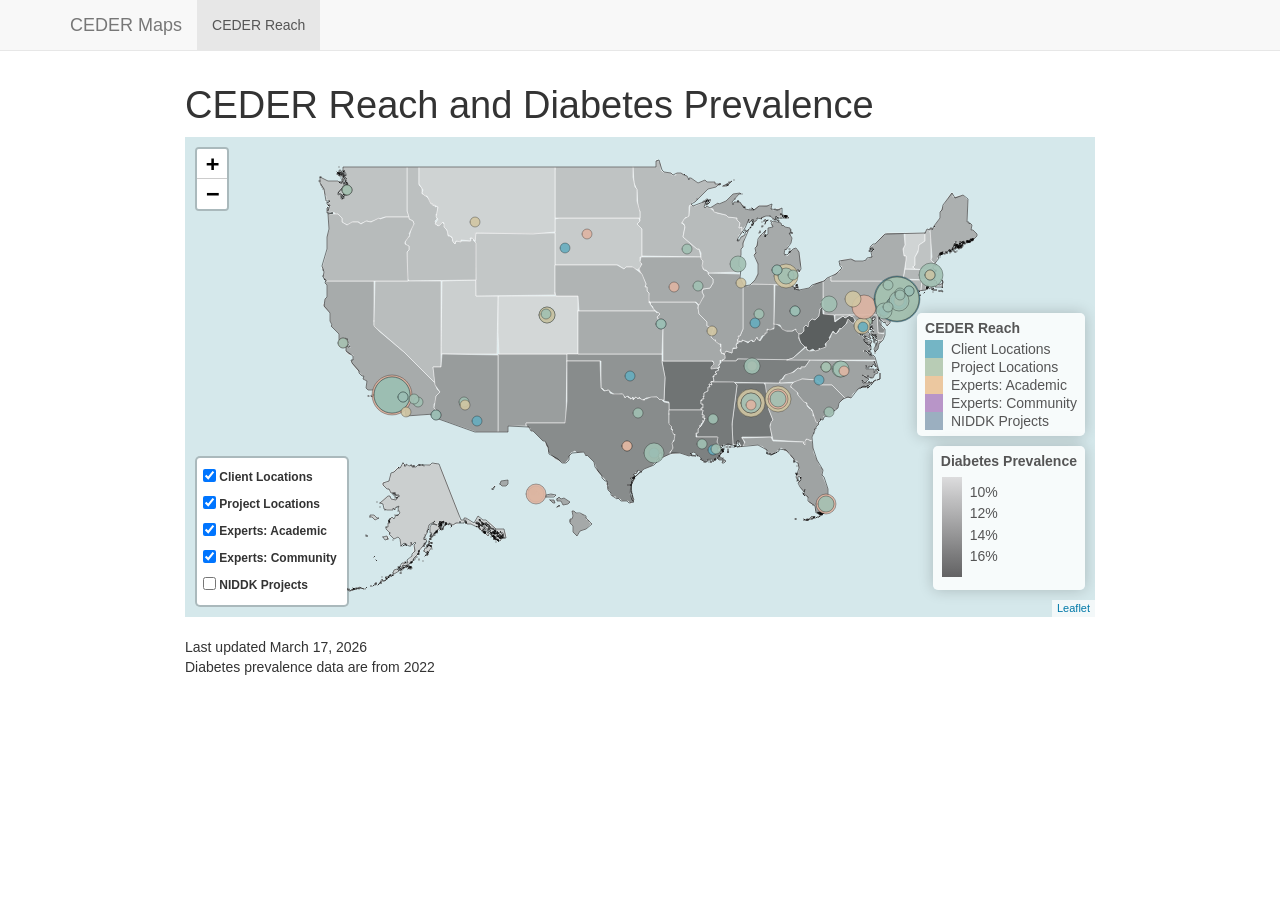
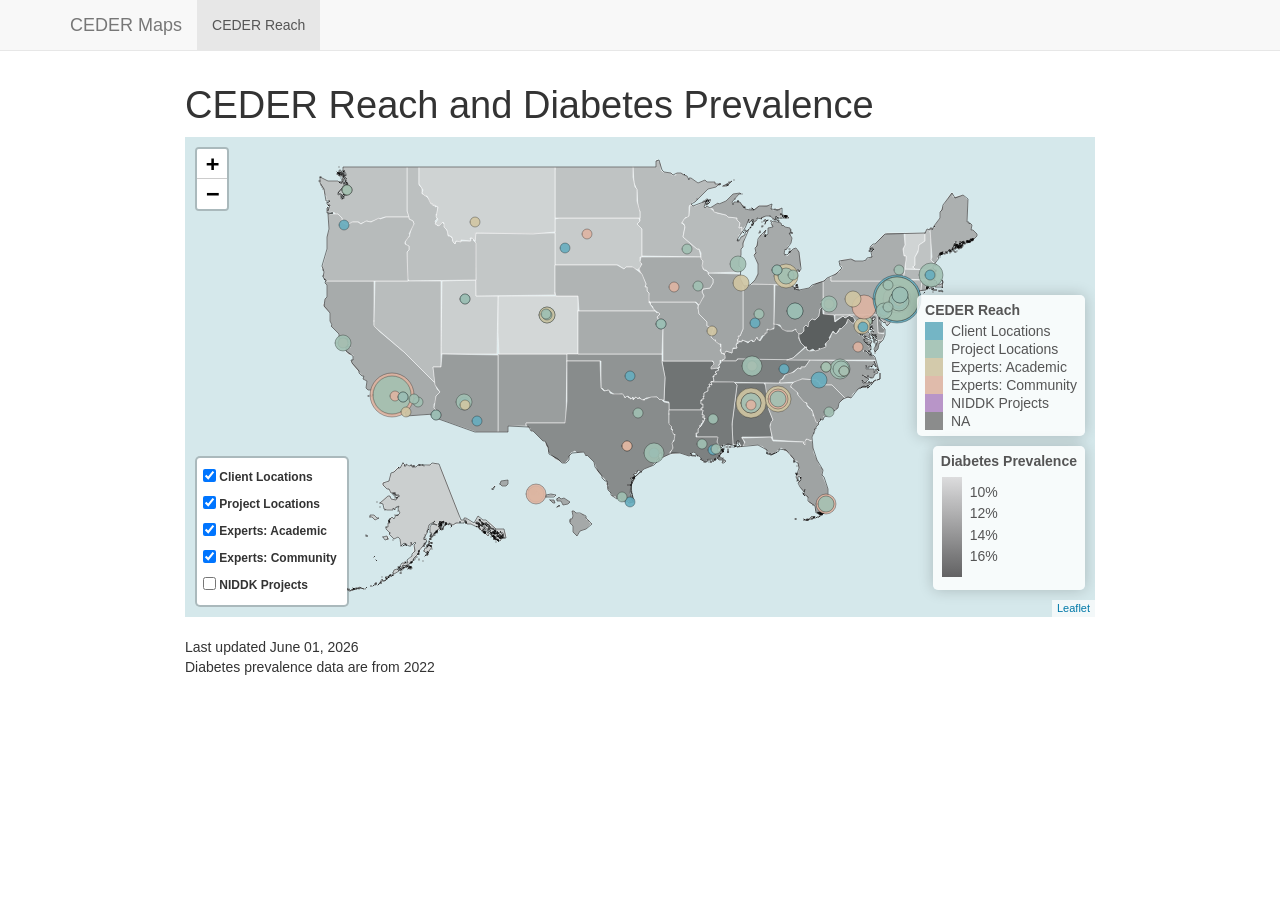
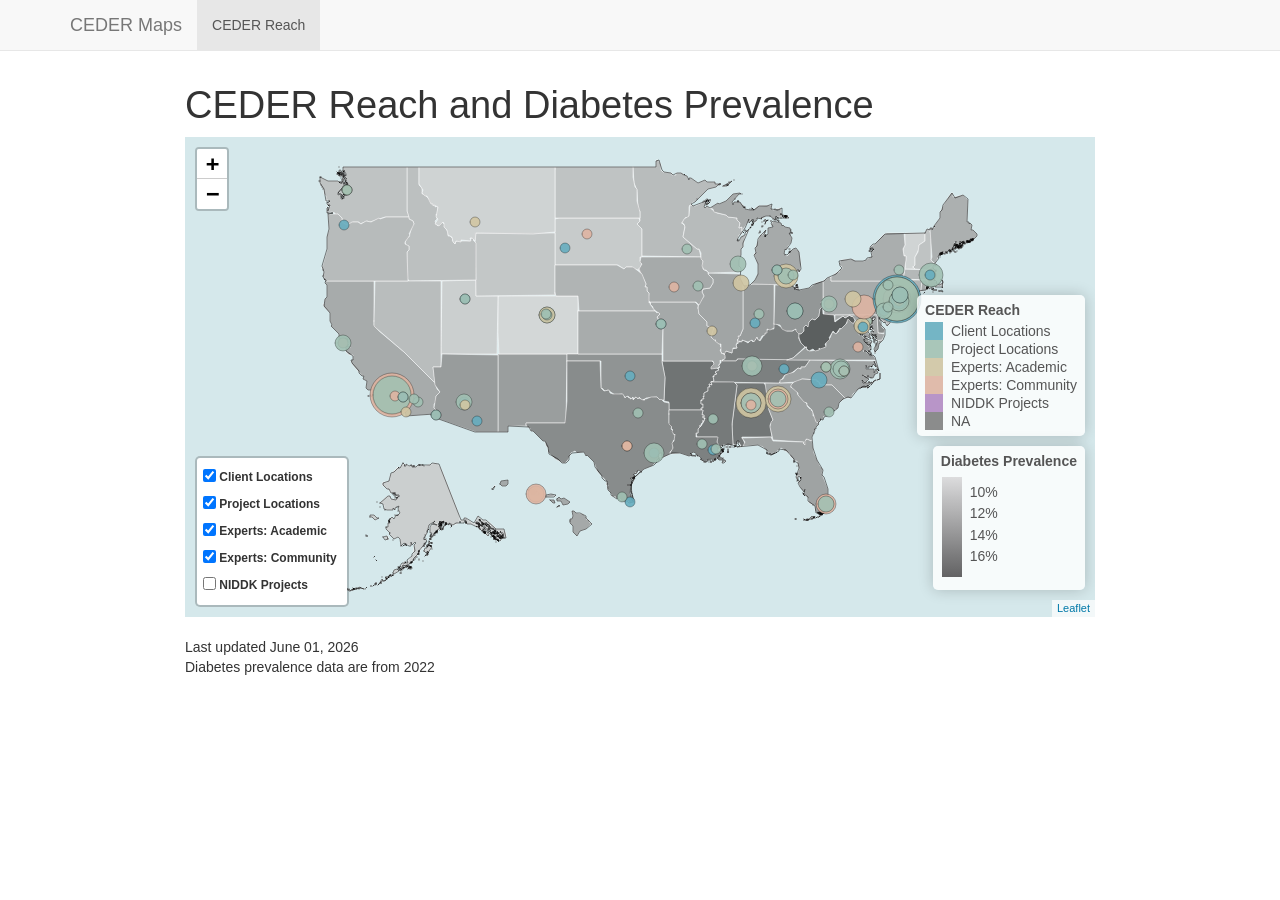
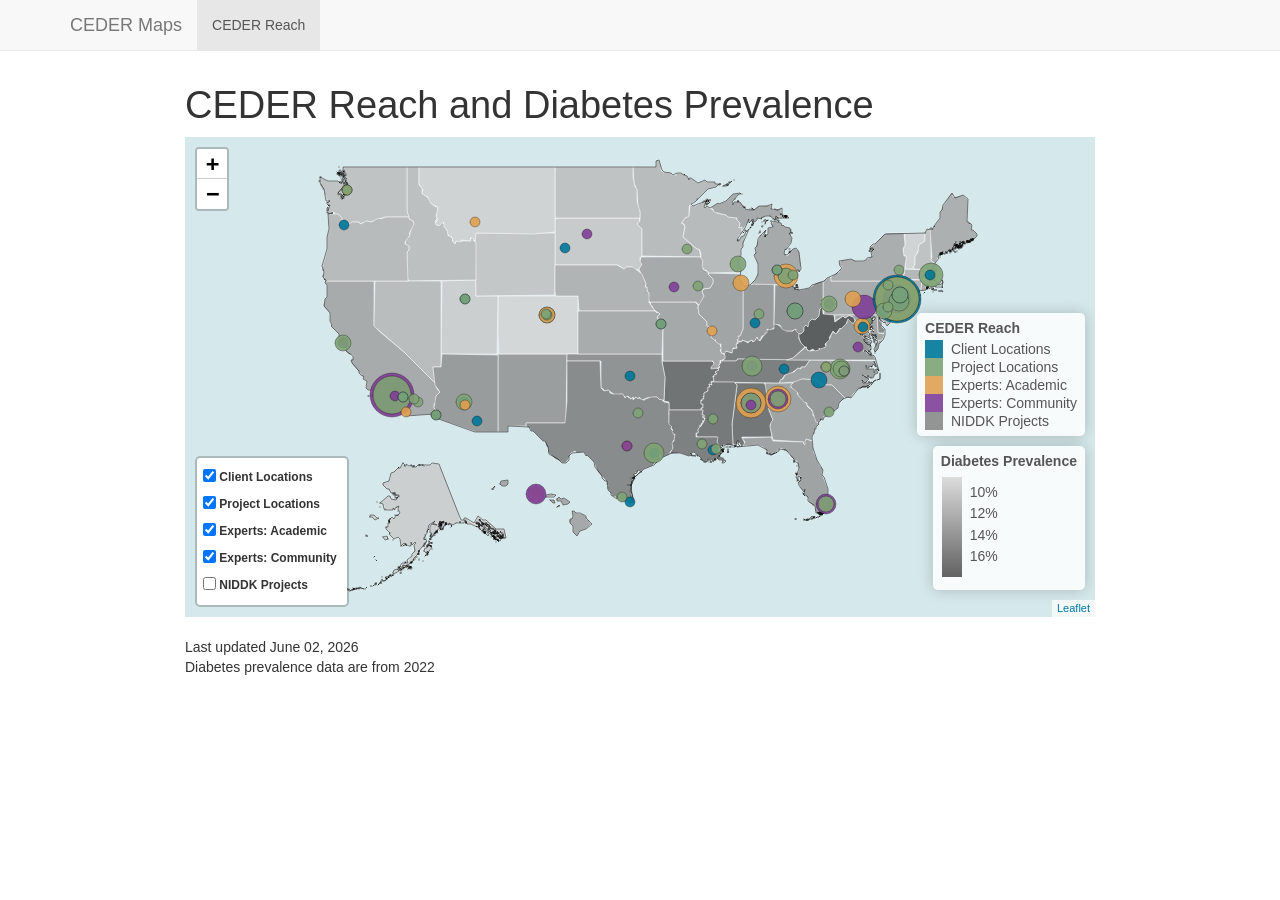
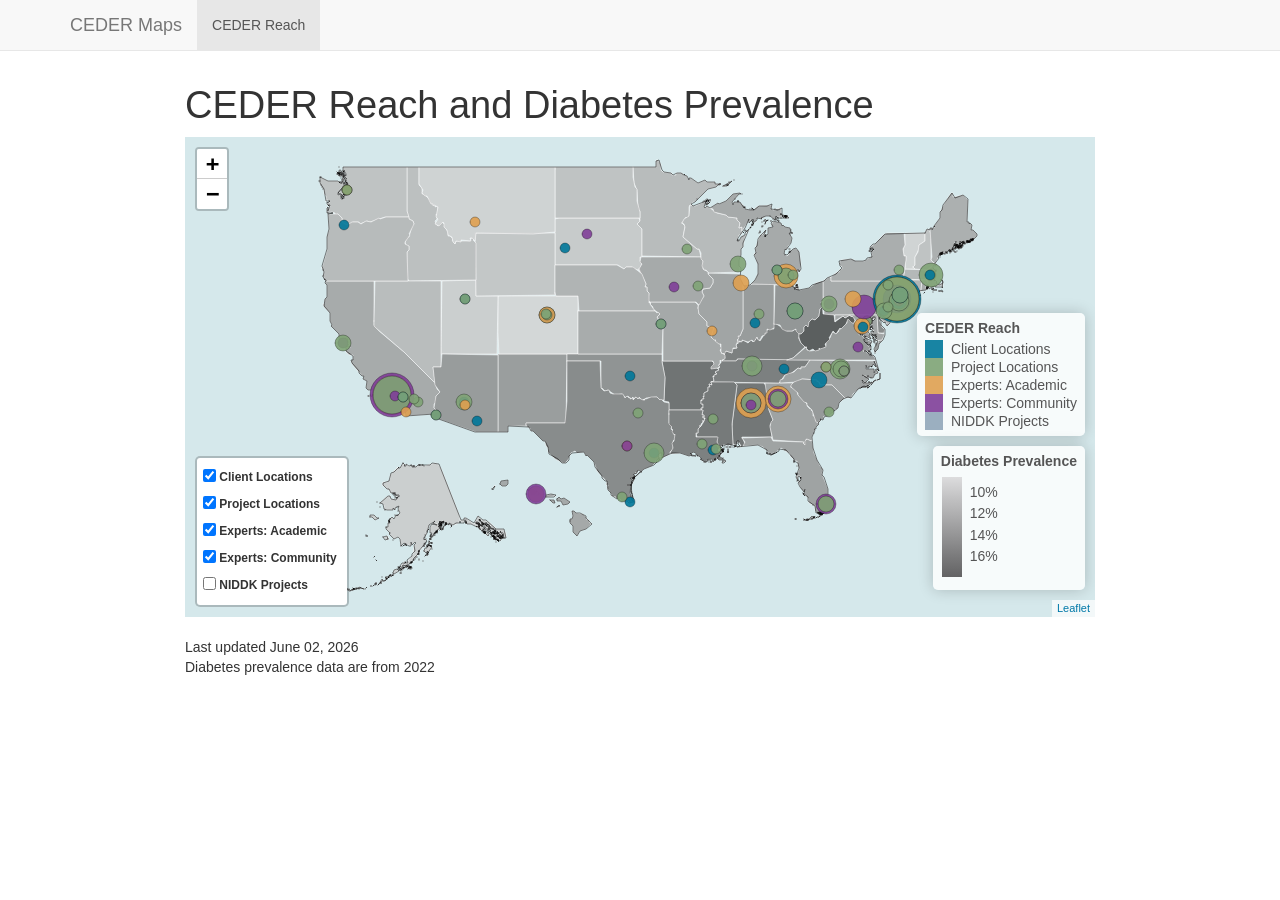
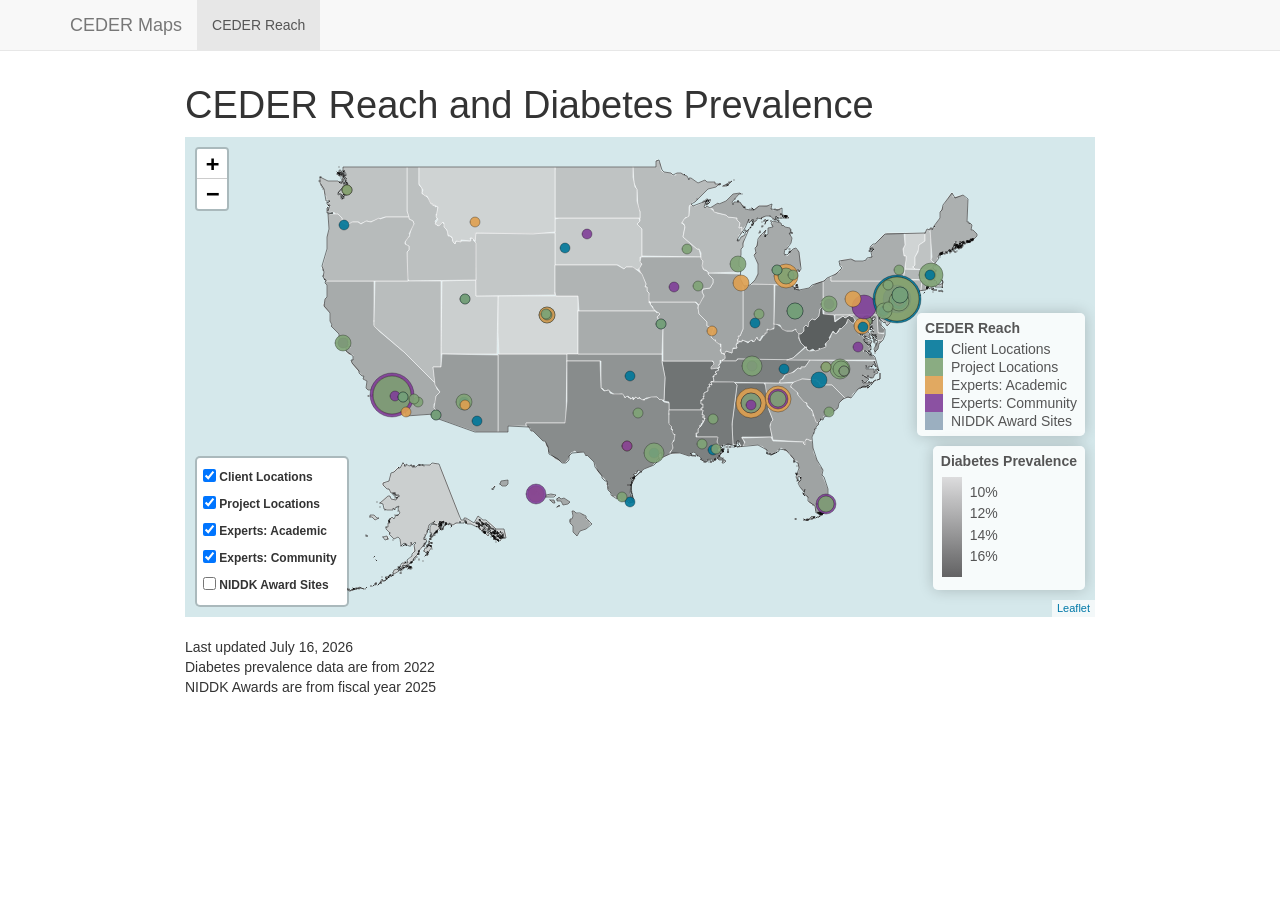
